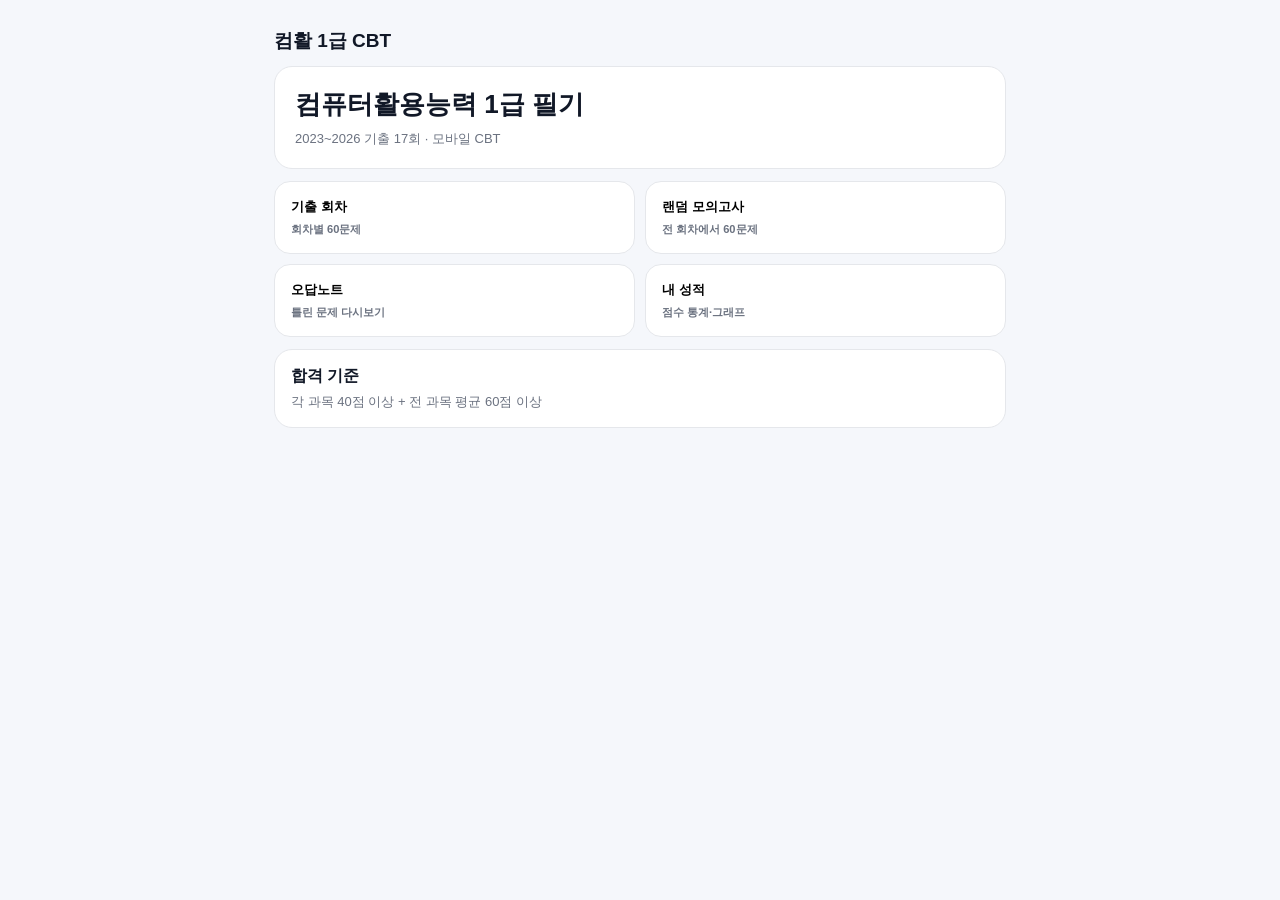
==== public/cbt.html @ 69411c93 "Add CBT mobile web to public site" ====
<!doctype html><html lang="ko"><head><meta charset="utf-8"><meta name="viewport" content="width=device-width,initial-scale=1,viewport-fit=cover"><meta name="theme-color" content="#111827"><title>컴활 1급 CBT</title><style>
:root{--bg:#f5f7fb;--card:#fff;--text:#111827;--muted:#6b7280;--line:#e5e7eb;--accent:#2563eb;--ok:#16a34a;--bad:#dc2626;--soft:#eff6ff}*{box-sizing:border-box}body{margin:0;background:var(--bg);color:var(--text);font-family:-apple-system,BlinkMacSystemFont,"Pretendard","Noto Sans KR",sans-serif}.wrap{max-width:760px;margin:auto;padding:16px 14px 90px}.top{position:sticky;top:0;z-index:10;background:rgba(245,247,251,.93);backdrop-filter:blur(12px);padding:12px 0;display:flex;align-items:center;gap:8px}.brand{font-weight:900;font-size:19px}.spacer{flex:1}.btn{border:1px solid var(--line);background:#fff;border-radius:12px;padding:10px 13px;font-weight:800}.btn.primary{background:#111827;color:#fff;border-color:#111827}.btn.blue{background:var(--accent);color:#fff;border-color:var(--accent)}.card{background:#fff;border:1px solid var(--line);border-radius:18px;padding:16px;margin-bottom:12px}.hero{padding:20px}.hero h1{margin:0 0 8px;font-size:26px}.muted{color:var(--muted);font-size:13px}.grid{display:grid;grid-template-columns:1fr 1fr;gap:10px}.menu{padding:16px;border-radius:16px;border:1px solid var(--line);background:#fff;text-align:left;font-weight:900}.menu small{display:block;margin-top:6px;color:var(--muted);font-weight:600}.exam{display:flex;justify-content:space-between;align-items:center}.tag{font-size:12px;padding:5px 8px;background:var(--soft);color:#1d4ed8;border-radius:999px}.qhead{display:flex;align-items:center;gap:8px;margin-bottom:12px}.qnum{font-weight:900}.subject{font-size:12px;color:var(--muted)}.prompt{font-size:17px;line-height:1.58;font-weight:750;white-space:pre-wrap}.choices{margin-top:14px;display:grid;gap:9px}.choice{width:100%;text-align:left;border:1px solid var(--line);background:#fff;border-radius:14px;padding:13px 14px;line-height:1.45;font-size:15px}.choice.sel{border-color:#2563eb;background:#eff6ff}.choice.correct{border-color:#16a34a;background:#f0fdf4}.choice.wrong{border-color:#dc2626;background:#fef2f2}.nav{display:flex;gap:8px;margin-top:14px}.nav .btn{flex:1}.progress{height:7px;background:#e5e7eb;border-radius:99px;overflow:hidden;margin:8px 0 14px}.progress>div{height:100%;background:#2563eb}.score{font-size:46px;font-weight:950}.pass{color:var(--ok)}.fail{color:var(--bad)}.scores{display:grid;grid-template-columns:repeat(3,1fr);gap:8px;margin-top:12px}.scorecard{background:#f8fafc;border-radius:13px;padding:11px}.scorecard b{display:block;font-size:20px}.wrongbox{border-top:1px solid var(--line);padding-top:13px;margin-top:13px}.explain{background:#f8fafc;border-radius:13px;padding:12px;margin-top:9px;font-size:14px;line-height:1.55}.optline{padding:7px 0;border-top:1px dashed #e5e7eb}.statgrid{display:grid;grid-template-columns:1fr 1fr;gap:10px}.stat{background:#fff;border:1px solid var(--line);border-radius:15px;padding:14px}.stat b{font-size:24px;display:block}.chart{height:190px;display:flex;align-items:flex-end;gap:8px;padding:12px 4px 24px;border-bottom:1px solid var(--line);overflow-x:auto}.barwrap{min-width:38px;text-align:center;height:100%;display:flex;flex-direction:column;justify-content:flex-end}.bar{background:#2563eb;border-radius:8px 8px 3px 3px;min-height:2px}.barlabel{font-size:10px;color:var(--muted);margin-top:4px}.hidden{display:none!important}.pillrow{display:flex;gap:6px;overflow:auto;padding-bottom:4px}.pill{white-space:nowrap;border:1px solid var(--line);background:#fff;border-radius:999px;padding:7px 10px;font-size:12px}.pill.on{background:#111827;color:#fff}@media(max-width:480px){.grid{grid-template-columns:1fr 1fr}.scores{grid-template-columns:1fr}.prompt{font-size:16px}.wrap{padding-left:12px;padding-right:12px}}
</style></head><body><div class="wrap"><div class="top"><div class="brand">컴활 1급 CBT</div><div class="spacer"></div><button id="homeBtn" class="btn hidden">홈</button></div><main id="app"></main></div><script>const DATA=[{"id":"2023-상시-01","t":"2023 상시 01","q":[{"n":1,"s":1,"a":1,"p":"핸드폰노트북과 같은 휴대기기를 서로 연결하여 정보를 교환할 1. , 수 있도록 하는 근거리 무선 통신 기술은? 블루투스","c":["와이파이","와이브로","테더링",""]},{"n":2,"s":1,"a":3,"p":"다음 중 데이터 전송에 사용되는 장비에 대한 설명으로 옳지 않은 2. 것은? 아날로그 데이터의 감쇠현상을 복원하기 위해서 증폭기를 사","c":["용한다. 모뎀은 디지털 신호와 아날로그 신호를 상호 변환하는 기능을","가진다. 데이터 전송의 정확성을 보장받기 위하여 라우터를 사용한다.","디지털 데이터의 감쇠현상을 방지하기 위해서 리피터를 사용","한다."]},{"n":3,"s":1,"a":3,"p":"다음 중 바이러스 감염 증상에 대한 설명으로 옳지 않은 것은 3. ? 특정 날짜가 되면 화면에 이상한 메시지가 표시된다.","c":["디스크를 인식하지 못하거나디스크 볼륨명이 변경될 수도 ,","있다. 파일의 크기가 작아지고프로그램의 실행 속도가 빨라진다 , .","시스템 파일이 손상되어 부팅 이 정상적으로 수행되 (Booting)","지 않는다."]},{"n":4,"s":1,"a":4,"p":"다음 중 파일 탐색기의 검색 도구에 대한 설명으로 옳지 않은 4. [ ] 것은? 수정한 날짜를 이용하여 지난 주에 수정한 파일들을 검색할","c":["수 있다. 파일의 크기를 선택하여 검색할 수 있다.","파일의 종류를 선택하여 검색할 수 있다.","파일 특성이 읽기 전용인 파일들을 검색할 수 있다 ‘ ’ .",""]},{"n":5,"s":1,"a":3,"p":"다음 중 외부로부터의 데이터 침입 행위에 관한 유형 중 위조 5. 에 대한 설명으로 옳은 것은 (Fabrication) ? 데이터의 정상적인 전달을 가로막아서 흐름을 방해하는 행위","c":["데이터가 수신지까지 가는 도중에 몰래 보거나 도청하여 정보","를 유출하는 행위 데이터가 다른 송신자로부터 전송된 것처럼 꾸미는 행위","전송된 원래의 데이터를 다른 내용으로 바꾸는 행위",""]},{"n":6,"s":1,"a":1,"p":"- 다음 중 의 바이오스 에 대한 설명으로 옳지 않은 것은 6. PC (BIOS) ? 최근에는 보조기억장치인 에 저장이 가능하여 칩 교환 SSD","c":["","","",""]},{"n":7,"s":1,"a":3,"p":"다음 중 의 장치 관리자에서 할 수 있는 작업으로 7. Windows 10 [ ] 옳은 것은? 사용하지 않는 응용 프로그램을 제거할 수 있다.","c":["시동 디스크를 만들 수 있다.","설치된 하드웨어의 드라이버를 업데이트 할 수 있다.","가상 메모리에 대한 정보를 확인하고설정 값을 변경할 수 ,","있다."]},{"n":8,"s":1,"a":4,"p":"다음 중 비트 및 비트 버전의 에 관한 설명으로 8. 32 64 Windows OS 옳지 않은 것은? 비트 버전의 에서는 대용량 을 비트 시스 64 Windows RAM 32","c":["템보다 효과적으로 처리한다. 비트 버전의 를 설치하려면 비트 버전의 64 Windows 64","를 실행할 수 있는 가 필요하다 Windows CPU . 비트 버전의 에서 하드웨어 장치가 정상적으로 64 Windows","동작하려면 비트용 장치 드라이버가 필요하다 64 . 앱이 비트 버전의 용으로 설계된 경우 호환성 유 64 Windows","지를 위해 비트 버전의 에서도 작동되도록 설계 32 Windows 되어 있다."]},{"n":9,"s":1,"a":2,"p":"다음 중 프린터의 인쇄 대기열에서 수행할 수 있는 작업으로 옳지 9. 않은 것은? 여러 개의 출력 파일들의 출력 대기 상태를 확인할 수 있다.","c":["프린터에서 인쇄 중인 문서를 중지시키면 다른 프린터에서","이어서 출력할 수 있다. 인쇄 대기열에 있는 문서의 인쇄 순서를 변경할 수 있다.","인쇄 대기 중인 문서를 삭제하거나 출력 대기 순서를 임의로","조정할 수 있다."]},{"n":10,"s":1,"a":3,"p":"다음 중 의 그림판에 대한 내용으로 옳지 않은 것은 10. Windows 10 [ ] ? 그림판에서 와 등의 파일을 작업할 수 PNG JPG, GIF, BMP","c":["있다. 그림을 회전하거나 대칭 이동 등의 작업을 할 수 있다.","레이어를 이용하면 여러 사진을 추가하여 합성할 수 있다 [ ] .","그림에 텍스트를 입력할 수 있고글꼴 서식을 변경할 수 있다 , .",""]},{"n":11,"s":1,"a":2,"p":"- 다음 중 유비쿼터스 센서 네트워크 의 활용 분야에 속하는 11. (USN) 것은? 테더링","c":["텔레매틱스","블루투스","고퍼",""]},{"n":12,"s":1,"a":3,"p":"다음 중 컴퓨터의 분류에 대한 설명으로 옳지 않은 것은 12. ? 컴퓨터는 처리 능력에 따른 분류데이터 취급에 따른 분류 , ,","c":["사용 용도에 따른 분류로 나눌 수 있다. 하이브리드 컴퓨터는 디지털 컴퓨터와 아날로그 컴퓨터의 장","점을 혼합하여 만든 컴퓨터이다. 컴퓨터를 데이터 취급 형태에 따라 미니 컴퓨터마이크로 컴 ,","퓨터슈퍼 컴퓨터 등으로 구분할 수 있다 , . 컴퓨터를 어떠한 목적으로 사용하느냐에 따라 범용 컴퓨터와","전용 컴퓨터로 분류할 수 있다."]},{"n":13,"s":1,"a":4,"p":"다음 중 컴퓨터 운영체제 대한 설명으로 옳지 않은 것은 13. (OS) ? 컴퓨터 하드웨어와 응용 프로그램을 사용하고자 하는 사용자","c":["사이에 위치하여 인터페이스 역할을 해주는 소프트웨어이다. 운영체제는 컴퓨터가 동작하는 동안 주기억장치에 위치하며,","프로세스기억장치입출력장치파일 등의 자원을 관리한다 , , · , . 운영체제의 목적에는 처리 능력의 향상응답 시간의 단축 , ,","사용 가능도의 향상신뢰도 향상 등이 있다 , . 운영체제의 종류에는 어셈블러컴파일러인터프리터 등이 , ,","있다."]},{"n":14,"s":1,"a":2,"p":"다음 중 컴퓨터에서 사용하는 코드에 관한 설명으로 옳지 14. ASCII 않은 것은? 데이터 처리 및 통신 시스템 상호 간의 정보 교환을 위해 사용","c":["된다. 각 나라별 언어를 표현할 수 있다.","각 문자를 비트로 표현하며총 개의 문자 표현이 가능하 7 , 128","다. 확장 코드는 비트를 사용한다 ASCII 8 .",""]},{"n":15,"s":1,"a":4,"p":"다음 중 컴퓨터에서 사용하는 기억장치에 관한 설명으로 옳지 15. 않은 것은? 플래시 메모리는 비휘발성 기억장치로 주로 디지털 (Flash)","c":["카메라나 개인용 정보 단말기 드라이브 등 휴대형 기기 , USB 에서 대용량 정보를 저장하는 용도로 사용된다. 하드디스크 인터페이스 방식은 방식 등이 EIDE, SATA, SCSI","있다. 캐시 메모리는 와 주기억장치 사이에 위치하여 (Cache) CPU","두 장치간의 속도 차이를 줄여 컴퓨터의 처리 속도를 빠르게 하기 위한 메모리이다. 연관 메모리는 보조기억장치를 마치 주기억장 (Associative)","치와 같이 사용하여 실제 주기억장치 용량보다 기억용량을 확대하여 사용하는 방법이다."]},{"n":16,"s":1,"a":3,"p":"다음 중 프로그램 카운터 에 대한 설명으로 옳은 것은 16. (PC) ? 명령 레지스터에 있는 명령어를 해독한다.","c":["연산 결과를 일시적으로 저장한다.","다음에 실행할 명령어의 주소를 저장한다.","현재 실행 중인 명령을 기억한다.",""]},{"n":17,"s":1,"a":1,"p":"다음 중 마이크로프로세서 에 관한 설명으로 옳지 17. (Microprocessor) 않은 것은? 제어장치연산장치주기억장치가 하나의 반도체 칩에 내장된 , ,","c":["장치이다. 클럭 주파수와 내부 버스의 폭 으로 성능을 평가 (Bandwidth)","한다. 개인용 컴퓨터의 중앙처리장치로 사용된다.","작은 규모의 임베디드 시스템이나 휴대용 기기에도 사용된다.",""]},{"n":18,"s":1,"a":2,"p":"- 다음 중 컴퓨터 게임이나 컴퓨터 기반 훈련과 같이 사용자와의 18. 상호작용을 통해 진행 상황을 제어하는 멀티미디어의 특징을 나타","c":["","","",""]},{"n":19,"s":1,"a":4,"p":"다음 중 멀티미디어와 관련하여 파일 형식에 관한 설명으로 19. JPEG 옳지 않은 것은? 사진과 같은 정지 영상을 표현하기 위한 국제 표준 압축 방식","c":["이다. 비트 컬러를 사용하여 트루 컬러로 이미지를 표현한다 24 .","사용자가 압축률을 지정해서 이미지를 압축하는 압축 기법을","사용할 수 있다. 이미지를 확대해도 테두리가 거칠어지지 않고 매끄럽게 표현","된다."]},{"n":20,"s":1,"a":3,"p":"다음 중 인터넷에서 사용하는 에 대한 설명으로 옳지 않은 20. TCP/IP 것은? 서로 다른 기종의 컴퓨터들 간 데이터를 송수신하기 위한 /","c":["표준 프로토콜이다. 일부 망에 장애가 있어도 다른 망으로 통신이 가능한 신뢰성을","제공한다. 는 패킷 주소를 해석하고 최적의 경로를 결정하여 전송하 TCP","는 역할을 한다. 는 계층 중 네트워크 계층에 해당하는 프로토콜이다 IP OSI 7 .","제과목 2 스프레드시트일반"]},{"n":21,"s":2,"a":1,"p":"21. 다음 중 조건부 서식에 대한 설명으로 옳지 않은 것은? 수식을 이용하여 조건을 지정할 경우다른 통합 문서에 대한 ,","c":["외부 참조를 사용할 수 있다.","조건부 서식의 조건은 결과가 또는 가 TRUE(1) FALSE(0) 나오도록 작성한다.","특정한 조건을 만족하는 경우에만 서식이 적용되도록 하는 기능이다.","동일한 셀 범위에 둘 이상의 조건부 서식 규칙이 로 평가 True 되어 충돌하는 경우 조건부 서식 규칙 관리자대화상자의 [ ] 규칙 목록에서 가장 위에 있는즉 우선순위가 높은 규칙 하나 , 만 적용된다."]},{"n":22,"s":2,"a":1,"p":"다음 중 차트에 관한 설명으로 옳지 않은 것은 22. ?","c":["거품형 차트에서 데이터 레이블로 거품 크기를 지정하면 첫 ‘ ’ 번째 값이 거품 크기로 표시된다.","차트를 작성하려면 반드시 원본 데이터가 있어야 하며작성된 , 차트는 원본 데이터가 변경되면 차트의 내용이 함께 변경된 다. 기본 차트는 을 누르면 별도의 차트 시트에 삽입되고 [F11] ,","을 누르면 데이터가 있는 현재 워크시트에 삽입 [Alt] + [F1] 된다.","자주 사용하는 형태의 차트를 차트 서식 파일 폴더에 서식 파일 로 저장하여 이용하면 편리하다 (crtx) ."]},{"n":23,"s":2,"a":3,"p":"- 23. 다음 중 통합에 관한 설명으로 옳지 않은 것은? 여러 시트에 있는 데이터나 다른 통합 문서에 입력되어 있는","c":["데이터를 통합할 수 있다. 데이터 통합은 위치를 기준으로 통합할 수도 있고영역의 ,","이름을 정의하여 통합할 수도 있다. 통합 영역의 데이터 변경 시 원본 영역의 데이터도 자동으로","변경되도록 하려면 원본 데이터에 연결을 선택한다 ‘ ’ .",""]},{"n":24,"s":2,"a":1,"p":"다음 중 엑셀의 오차 막대에 대한 설명으로 옳지 않은 것은 24. ? 세로 막대형 차트꺾은선형 차트분산형 차트거품형 차트 , , , ,","c":["차원 세로 막대형 차트 차원 꺾은선형 차트에 오차 막대를 3 , 3 표시할 수 있다.","차트에 고정값백분율표준 편차표준 오차사용자 지정 , , , , 중 하나를 선택하여 오차량을 표시할 수 있다.","데이터 계열의 각 데이터 표식에 대한 오류 가능성이나 불확실 성의 정도를 표시한다.","분산형과 거품형 차트에는 세로 오차 막대가로 오차 막대를 , 적용할 수 있다."]},{"n":25,"s":2,"a":3,"p":"연이율 로 년 만기저축을 매월 초 원씩 저축복리 25. 5% 3 50,000 , 이자율로 계산하여 만기에 찾을 수 있는 금액을 구하기 위한 수식으 로 적당한 것은? =FV(5%, 3, -50000, , 1)","c":["=FV(5%, 3, -50000)","=FV(5%/12, 3*12, -50000, , 1)","=FV(5%/12, 3*12, -50000)",""]},{"n":26,"s":2,"a":2,"p":"26. 다음 워크시트에서 셀에서 을 누른 채 채우기 핸들을 [A1] [Ctrl] 이용하여 드래그 했을 때 셀에 표시되는 값은 [C1] ? 29.5","c":["31.5","29.7","49.5",""]},{"n":27,"s":2,"a":3,"p":"- 아래 시트에서 각 부서마다 직위별로 종합점수의 합계를 구하려고 27. 한다다음 중 셀에 입력된 수식으로 옳은 것은 . [B17] ? {=SUMIFS($E$2:$E$13, $A$2:$A$13, $A$17, $B$2:","c":["$B$13 , $B$16)} {=SUM(($A$2:$A$13=A17) * ($B$2:$B$13=B16) * $E$2:","$E$13)} {=SUM(($A$2:$A$13=$A17) * ($B$2:$B$13=B$16) *","$E$2:$E$13)} {=SUM(($A$2:$A$13=A$17) * ($B$2:$B$13=$B16) *","$E$2:$E$13)}"]},{"n":28,"s":2,"a":2,"p":"아래 워크시트와 같이 시상내역 표를 이용하여 시상내역 28. [A13:D16] 을 계산하였다다음 중 셀에 입력된 배열 수식으로 [D2:D10] . [D2] 옳은 것은? {=INDEX($B$15:$D$16, MATCH(B2, $A$15:$A$16, 0),","c":["MATCH(C2, $B$13:$D$13, -1))} {=INDEX($B$15:$D$16, MATCH(B2, $A$15:$A$16, 0),","MATCH(C2, $B$13:$D$13, 1))} {=INDEX($B$15:$D$16, MATCH(B2, $A$15:$A$16, 0),","MATCH(C2, $B$14:$D$14, -1))} {=INDEX($B$15:$D$16, MATCH(B2, $A$15:$A$16, 0),","MATCH(C2, $B$14:$D$14, 1))}"]},{"n":29,"s":2,"a":1,"p":"29. 다음 중 아래의 워크시트에서 수식의 결과로 부사장을 출력하지 ‘ ’ 않는 것은? =CHOOSE(CELL(“row”, B3), C2, C3, C4, C5, C6)","c":["=CHOOSE(TYPE(B4), C2, C3, C4, C5, C6)","=OFFSET(A1:A6, 2, 2, 1, 1)","=INDEX(A2:D6, MATCH(A3, A2:A6, 0), 3)",""]},{"n":30,"s":2,"a":3,"p":"다음 중 부분합에 대한 설명 중 옳지 않은 것은 30. ?","c":["부분합을 실행하면 각 부분합에 대한 정보 행을 표시하고 숨길 수 있도록 목록에 윤곽이 자동으로 설정된다.","부분합에서는 합계평균개수 등의 함수 이외에도 다양한 , , 함수를 선택할 수 있다.","그룹화할 항목으로 선택된 필드는 자동으로 오름차순 정렬하 여 부분합이 계산된다.","부분합에서 그룹 사이에 페이지를 나눌 수 있다."]},{"n":31,"s":2,"a":3,"p":"- 31. 엑셀에서 데이터를 정렬하려는데 다음과 같은 정렬 경고 대화상자 가 표시되었다다음 중 옳지 않은 것은 . ?","c":["","","",""]},{"n":32,"s":2,"a":1,"p":"다음 중 머리글바닥글기능에 대한 설명으로 옳지 않은 것은 32. [ / ] ?","c":["보기탭 통합 문서 보기그룹의 페이지 나누기 미리 보기 [ ] [ ] ‘ ’ 를 클릭하면 머리글 및 바닥글을 쉽게 삽입할 수 있다. 머리글이나 바닥글의 텍스트에 앰퍼샌드 문자 한 개를 (&)","포함시키려면 앰퍼샌드 문자를 두 번 입력한다 (&) . 여러 워크시트에 동일한 머리글바닥글을 한 번에 추가하 [ / ]","려면 여러 워크시트를 선택하여 그룹화 한 후 설정한다. 차트 시트인 경우 페이지 설정 대화상자의 머리글바닥 [ ] [ /","글 탭에서 머리글바닥글을 추가할 수 있다 ] / ."]},{"n":33,"s":2,"a":2,"p":"다음 중 엑셀의 화면 제어에 관한 설명으로 옳지 않은 것은 33. ? 숨겨진 통합 문서를 표시하려면 보기탭 창그룹의 숨기 [ ] [ ] ‘","c":["기 취소를 실행한다 ’ . 틀 고정에 의해 분할된 왼쪽 또는 위쪽 부분은 인쇄 시 반복할","행과 반복할 열로 자동 설정된다. 옵션의 고급탭에서 로 화면 확대축 [Excel ] [ ] ‘IntelliMouse /","소옵션을 설정하면 을 누르지 않은 상태에서 마우스 ’ [Ctrl] 휠의 스크롤만으로 화면의 축소 및 확대가 가능하다. 확대축소 배율은 선택된 시트에만 적용된다 / .",""]},{"n":34,"s":2,"a":4,"p":"자료가 입력된 을 인쇄하니 장이 출력되어 의 34. [Sheet1] 5 [Sheet1] 모든 자료를 장에 인쇄하려고 한다그 방법으로 올바른 것은 1 . ? 페이지 레이아웃 페이지 설정에서 한 페이지에 여러 [ ] [ ] ‘","c":["→ 페이지 인쇄를 선택한 후 인쇄한다 ’ . 페이지 레이아웃 시트 옵션에서 자동 맞춤을 선택하 [ ] [ ] ‘ ’","→ 여 용지와 높이를 모두 로 지정한 후 인쇄한다 1 . 페이지 레이아웃 페이지 설정에서 자동 맞춤을 선택 [ ] [ ] ‘ ’","→ 하여 용지 너비와 높이를 모두 로 지정한 후 인쇄한다 1 . 페이지 레이아웃 크기 조정에서 너비와 높이를 모두 [ ] [ ]","→ 페이지로 지정한 후 인쇄한다 ‘1 ’ ."]},{"n":35,"s":2,"a":3,"p":"- 35. 다음 중 아래의 워크시트에서 셀이 선택되어 있는 경우 [B3] 각 키의 사용 결과로 옳지 않은 것은? 을 눌러서 셀로 이동한다 [Ctrl]+[Home] [A1] .","c":["를 눌러서 데이터가 포함된 마지막 행열에 [Ctrl]+[End] /","해당하는 셀로 이동한다 [E6] .","",""]},{"n":36,"s":2,"a":3,"p":"36. 아래 그림과 같이 설정한 상태에서 매크로 기록대화상자의 [ ] 확인단추를 누른다 범위를 선택한 후 글꼴 스타일을 [ ] . [A2:A6] 굵게를 지정하고 기록 중지를 눌러 서식매크로의 작성을 ‘ ’ [ ] ‘ ’ 완료하였다다음 중 매크로 작성 후 셀을 선택하고 서식 . [C1] ‘ ’ 매크로를 실행한 결과로 옳은 것은? 영역의 글꼴 스타일이 굵게 지정된다 [A2:A6] .","c":["셀만 글꼴 스타일이 굵게 지정된다 [A1] .","영역의 글꼴 스타일이 굵게 지정된다 [C2:C6] .","셀만 글꼴 스타일이 굵게 지정된다 [C1] .",""]},{"n":37,"s":2,"a":4,"p":"37. 다음 매크로에 대한 설명으로 옳지 않은 것은? Sub Macro1( ) Range(“C2:D6”).Select With Selection.Font 굴림 .Name = “ ” .Size = 11 .Underline = xlUnderlineStyleNone .Shadow = False .ColorIndex = 3 End With With Selection .HorizontalAlignment = xlCenter .VerticalAlignment = xlBottom .WrapText = False End With End Sub 글꼴을 굴림으로 지정한다 ‘ ’ .","c":["폰트 크기를 로 지정한다 11 .","밑줄을 해제한다.","텍스트의 가로 정렬과 세로 정렬을 모두 가운데 맞춤으로 지","정한다."]},{"n":38,"s":2,"a":2,"p":"- 38. 다음 중 아래 워크시트에서 영역을 선택하여 작업한 [C2:C4] 결과가 다른 것은? 를 누른 경우 [Delete]","c":["를 누른 경우 [Backspace]","마우스 오른쪽 버튼의 바로 가기 메뉴에서 내용 지우기를 [ ]","",""]},{"n":39,"s":2,"a":1,"p":"39. 다음 중 입력한 데이터에 지정된 표시형식에 따른 결과가 옳은 것은? 입력자료 : -14500","c":["표시형식 : #,##0;#,##0 결 과 : 14,500 입력자료 : 2021-04-05","표시형식 : mm-dd 결 과 : Apr-04 입력자료 : 24678","표시형식 : #.## 결 과 : 24678 입력자료 : 0.457","표시형식 : 0% 결 과 : 45.7%"]},{"n":40,"s":2,"a":2,"p":"40. 아래의 워크시트에서 영어가 중간값을 초과하면서 성명의 두 ‘ ’ ‘ ’ 번째 문자가 영인 데이터를 필터링하고자 한다다음 중 고급 “ ” . 필터 실행을 위한 조건의 입력 값으로 옳은 것은?","c":["","","","제과목 3 데이터베이스일반"]},{"n":41,"s":3,"a":4,"p":"다음 매크로 함수에 대한 설명으로 옳지 않은 것은 41. ? 조건에 맞는 첫 번째 레코드를 검색한다 FindRecord : .","c":["특정 컨트롤로 포커스를 이동시킨다 GoToControl : .","메시지 상자를 통해 경고나 알림 등의 정보를 MessageBox :","표시한다. 를 종료한다 CloseWindow : Access .",""]},{"n":42,"s":3,"a":2,"p":"- 다음 중 주문 42. (주문번호고객번호제품번호주문수량테이블을 , , , ) 대상으로 고객번호별 주문횟수가 개 이상인 제품에 대해 고객번 2 호주문횟수주문수량의 합계를 표시하는 문으로 옳은 것은 , , SQL ? 고객번호 주문번호 주문수량 Select , Count( ), Sum( )","c":["주문 From","","",""]},{"n":43,"s":3,"a":4,"p":"도서도서코드도서명출판사코드대여비용테이블에 대한 43. ( , , , ) 필드 설정 방법으로 옳지 않은 것은 단 도서명은 반드시 입력해 ? ( ‘ ’ 야 하지만 도서코드는 입력하지 않아도 되며 출판사코드는 ‘ ’ , ‘ ’ 출판사 테이블의 출판사필드를 참조하는 외래키이다 < > ‘ ’ .) 도서명필드의 필수 속성을 예로 설정하였다 ‘ ’ ‘ ’ .","c":["대여비용필드의 데이터 형식을 통화로 설정하였다 ‘ ’ ‘ ’ .","출판사코드필드는 출판사 테이블의 출판사필드와 데 ‘ ’ < > ‘ ’","이터 형식을 동일하게 설정하였다. 도서코드필드의 데이터 형식을 짧은 텍스트로 설정하고 ‘ ’ ‘ ’","기본키로 지정하였다."]},{"n":44,"s":3,"a":1,"p":"다음 중 보고서를 만드는 방법으로 제공되는 마법사 유형이 아닌 44. 것은? 하위 보고서 마법사","c":["업무 문서 양식 마법사","우편 엽서 마법사","보고서 마법사",""]},{"n":45,"s":3,"a":4,"p":"다음 중 하위 보고서에 대한 설명으로 옳지 않은 것은 45. ? 관계 설정에 문제가 있을 경우하위 보고서가 제대로 표시되 ,","c":["지 않을 수 있다. 디자인 보기 상태에서 하위 보고서의 크기 조절 및 이동이","가능하다. 테이블쿼리폼 또는 다른 보고서를 이용하여 하위 보고서를 , ,","작성할 수 있다. 하위 보고서에는 그룹화 및 정렬 기능을 설정할 수 없다.",""]},{"n":46,"s":3,"a":3,"p":"다음 중 분할 표시 폼에 대한 설명으로 옳지 않은 것은 46. ? 분할 표시 폼은 데이터시트 보기와 폼 보기를 동시에 표시하","c":["기 기능이며이 두 보기는 같은 데이터 원본에 연결되어 있어 , 항상 상호 동기화된다. 분할 표시 폼은 폼 보기나 데이터시트 보기 상태 모두 데이터","의 변경이 가능하다. 일대다 관계가 설정된 두 테이블의 데이터를 한 화면에 표시","할 수 있다. 분할 표시 폼은 만들기탭의 폼그룹에서 기타 폼 [ ] [ ] [ ]","→ 폼 분할을 클릭하여 만들 수 있다 [ ] ."]},{"n":47,"s":3,"a":3,"p":"- 다음 중 엑셀의 데이터와 연결된 테이블에 대한 설명으로 옳지 47. 않은 것은? 연결된 테이블을 이용하여 폼이나 보고서를 생성할 수 있다.","c":["연결 테이블은 읽기 전용이므로 테이블에 값을 추가할 수 없","다. 연결된 테이블을 삭제하면 원본 데이터도 삭제된다.","외부 데이터 가져오기 및 연결 을 클릭하여 [ ] [ ] [Excel]","→ → 연결 테이블 만들기 과정을 수행한다."]},{"n":48,"s":3,"a":2,"p":"보고서에 대한 설명으로 옳지 않은 것은 48. ? 보고서는 데이터를 출력하기 위한 개체이다.","c":["보고서 보기형식을 이용하면 페이지 별로 인쇄되는 형태를 ‘ ’","확인할 수 있다. 보고서를 형식으로 내보낼 수 있다 PDF, XPS .","레코드 원본에 문장을 입력하면 질의 결과를 대상으로 SQL","하는 보고서를 작성할 수 있다."]},{"n":49,"s":3,"a":2,"p":"다음과 같은 교수테이블과 과목테이블을 대상으로 과목명 49. < > < > ‘ ’ 이 영작문인 과목의 교수명을 출력하는 문으로 옳은 것은 ‘ ’ ‘ ’ SQL ? 교수 < > 교수번호 교수명 111 홍선길 222 엄종일 333 배미경 과목 < > 과목번호 과목명 교수번호 AAA 영작문 111 BBB 영작문 222 CCC 영문학 333 교수명 교수과목 Select From ,","c":["교수번호 교수번호 과목 과 Where = (Select From Where 목명 영작문 = “ ”); 교수명 교수 Select From","교수번호 교수번호 과목 과 Where In (Select From Where 목명 영작문 = “ ”); 교수명 과목교수 Select From ,","교수번호 교수번호 과목 과 Where = (Select From Where 목명 영작문 = “ ”); 교수명 과목 Select From","교수번호 교수번호 교수 과 Where In (Select From Where 목명 영작문 = “ ”);"]},{"n":50,"s":3,"a":2,"p":"다음 중 참조 무결성에 대한 설명으로 옳지 않은 것은 50. ? 참조 무결성은 참조하고 참조되는 테이블 간의 참조 관계에","c":["아무런 문제가 없는 상태를 의미한다. 다른 테이블을 참조하는 테이블 즉외래 키 값이 있는 테이블 ,","의 레코드 삭제 시에는 참조 무결성이 위배될 수 있다. 다른 테이블을 참조하는 테이블의 레코드 추가 시 외래 키","값이 널 인 경우에는 참조 무결성이 유지된다 (Null) . 다른 테이블에 의해 참조되는 테이블에서 레코드를 추가하는","경우에는 참조 무결성이 유지된다."]},{"n":51,"s":3,"a":3,"p":"도메인에 대한 설명으로 옳지 않은 것은 51. ? 도메인의 개수는 레코드의 개수보다 적을 수 있다.","c":["도메인은 하나의 애트리뷰트가 취할 수 있는 같은 타입의 원","자값들의 집합이다. 데이터베이스를 구성하는 가장 작은 논리적 단위로 파일 구조","에서 필드와 같은 의미이다. 한 테이블의 기본키가 가질 수 있는 도메인의 수는 레코드의","개수와 같다."]},{"n":52,"s":3,"a":1,"p":"- 상품 폼에 있는 재고필드를 참조하고자 한다참조 형식이 52. < > ‘ ’ . 바르게 설정된 것은? 상품 재고 [Forms]![ ]![ ]","c":["상품 재고 [Forms]@[ ]@[ ]","상품 재고 [Forms]![ ]@[ ]","상품 재고 [Forms]@[ ]![ ]",""]},{"n":53,"s":3,"a":4,"p":"폼의 각 컨트롤에 포커스가 위치할 때 입력 모드를 한글로 지정하 53. ‘ ’ 고자 한다다음 중 이를 위해 설정해야 할 컨트롤 속성은 . ? 엔터키 기능(Enter Key Behavior)","c":["상태 표시줄(Status Bar Text)","탭 인덱스(Tab Index)","입력 시스템 모드(IME Mode)",""]},{"n":54,"s":3,"a":3,"p":"다음 중 크로스탭 쿼리에 관한 설명으로 옳지 않은 것은 54. ? 레코드의 요약 결과를 열과 행 방향으로 그룹화하여 표시할","c":["때 사용한다. 쿼리 데이터시트에서 데이터를 직접 편집할 수 없다.","개 이상의 열 머리글 옵션과 행 머리글 옵션값 옵션 등을 2 ,","지정해야 한다. 행과 열이 교차하는 곳의 숫자 필드는 합계평균분산표준 , , ,","편차 등을 계산할 수 있다."]},{"n":55,"s":3,"a":4,"p":"다음 중 데이터베이스의 장점이 아닌 것은 55. ? 데이터의 일관성을 유지할 수 있다.","c":["데이터의 중복을 최소화할 수 있다.","데이터의 무결성을 유지할 수 있다.","데이터 유실 시 파일 회복이 쉽다.",""]},{"n":56,"s":3,"a":4,"p":"다음 중 데이터 모델의 구성 요소가 아닌 것은 56. ? 논리적으로 표현된 데이터 구조","c":["실제 데이터의 논리적인 제약 조건","실제 데이터를 처리하는 연산","실제 데이터의 물리적인 저장 구조",""]},{"n":57,"s":3,"a":4,"p":"- 다음 보고서에 대한 설명으로 옳지 않은 것은 57. ? 음영으로 표시된 거래처별보고서는 페이지 머리글에 작성 “ ”","c":["되었다. 거래처별로 그룹이 설정되었고 날짜를 기준으로 내림차순 정","렬이 설정되었다. 순번은 컨트롤 원본에 이 입력되고 누적 합계속성이 ‘ ’ “=1” ‘ ’","그룹으로 설정되었다 “ ” . 보고서 바닥글에 표시된 페이지 번호는 전체 페이지 번호와","현재 페이지 번호가 레이블을 이용하여 작성되었다."]},{"n":58,"s":3,"a":3,"p":"58. 다음 화면에서 설정되어 있는 폼의 속성 값으로 옳지 않은 것은? 캡션 주문현황 :","c":["탐색 단추 예 :","보기 형식 단일 폼 :","레코드 선택기 예 :",""]},{"n":59,"s":3,"a":4,"p":"다음 중 입력 마스크 설정에 사용하는 사용자 정의 입력 마스크 59. 기호에 대한 설명으로 옳은 것은? 소문자로 변환 9 :","c":["숫자나 공백을 입력받도록 설정 > :","영문 대문자로 변환하여 입력받도록 설정 < :","영문자와 한글만 입력받도록 설정 L :",""]},{"n":60,"s":3,"a":2,"p":"- 다음은 폼 디자인 보기에서의 작업에 대한 설명이다각 번호에 60. ‘ ’ . 대한 마우스 작업 설명 중 옳지 않은 것은? ❶ ❷ ❸ ❹ 을 오른쪽 버튼으로 클릭하여 레이아웃 보기로 보기 형식 ‘ ’","c":["❶ 을 변경할 수 있다. 를 더블클릭하면 탭 순서대화상자가 표시된다 ‘ ’ .","❷ 을 클릭하면 본문의 모든 컨트롤이 선택된다.","❸ 를 더블클릭하면 폼 속성 시트창이 표시된다 ‘ ’ .","❹"]}]},{"id":"2023-상시-02","t":"2023 상시 02","q":[{"n":1,"s":1,"a":1,"p":"웹 기반 애플리케이션을 활용하여 인터넷 개인 서버에서 대용량 1. 데이터베이스를 연산처리하고 저장한 데이터를 나 스마트폰 ( ) PC , 등 다양한 단말기에서 불러오거나 가공할 수 있도록 하는 Pad 환경을 의미하는 것은? 클라우드 컴퓨팅(Cloud Computing)","c":["그리드 컴퓨팅(Grid Computing)","사물 인터넷(Internet of Things)","빅 데이터(Big Data)",""]},{"n":2,"s":1,"a":2,"p":"데이터 통신망 중 부가가치 통신망 에 관한 설명으로 옳은 2. (VAN) 것은? 자원 공유를 목적으로 전송 거리가 짧은 구내에서 사용하는","c":["통신망이다. 기간 통신망 사업자로부터 회선을 빌려 기존의 정보에 새로운","가치를 부여하여 다수의 이용자에게 판매하는 통신망이다. 문자음성동영상 등 다양한 데이터를 통합하여 디지털화된 , ,","하나의 통신 회선으로 전송하는 통신망이다. 전화국과 가입자 단말 사이의 회선을 유선 대신 무선 시스템을","이용하여 구성하는 통신망이다."]},{"n":3,"s":1,"a":3,"p":"다음 중 한글 의 레지스트리에 관한 설명으로 옳지 3. Windows 10 않은 것은? 의 자체 구성 정보를 저장하는 데이터베이스이다 Windows .","c":["에 탑재된 레지스트리 편집기는 이다 Windows ‘regedit.exe’ .","레지스트리 정보는 의 부팅 시에만 참조된다 Windows .","레지스트리에는 각 사용자의 프로필과 시스템 하드웨어설치 ,","된 프로그램 및 속성 설정에 대한 정보가 들어 있다."]},{"n":4,"s":1,"a":3,"p":"4. 다음 중 한글 의 폴더 옵션대화상자에서 설정할 Windows 10 [ ] 수 있는 작업으로 옳지 않은 것은? 숨김 파일이나 폴더의 표시 여부를 지정할 수 있다.","c":["알려진 파일 형식의 파일 확장명을 숨기도록 설정할 수 있다.","탐색 창미리 보기 창세부 정보 창의 표시 여부를 선택할 , ,","수 있다. 폴더에서 시스템 파일을 검색할 때 색인의 사용 여부를 선택할","수 있다."]},{"n":5,"s":1,"a":1,"p":"- 5. 다음 중 한글 에서 설치된 기본 프린터의 인쇄 관리자 Windows 10 창에서 실행할 수 있는 작업으로 옳지 않은 것은? 인쇄 중인 문서나 오류가 발생한 문서를 다른 프린터로 전송할","c":["수 있다.","","",""]},{"n":6,"s":1,"a":4,"p":"6. 다음 중 파일의 바로 가기 메뉴 연결 프로그램에 대한 설명으로 [ ] 옳지 않은 것은? 문서나 그림 같은 데이터 파일을 더블클릭할 때 자동으로 실행","c":["되는 앱을 의미한다. 파일의 바로 가기 메뉴에서 연결 프로그램을 선택하면 연결 [ ]","프로그램을 변경할 수 있다. 연결 프로그램이 지정되지 않았을 경우 데이터 파일을 더블클","릭하면 연결 프로그램을 선택하기 위한 대화상자가 표시된다. 연결 프로그램대화상자에서 연결 프로그램을 삭제하면 연 [ ]","결된 데이터 파일도 함께 삭제된다."]},{"n":7,"s":1,"a":1,"p":"다음 중 특정한 목적을 위한 작은 컴퓨터 시스템으로 하드웨어와 7. 소프트웨어가 하나로 조합되어 있고 냉장고밥솥 등의 가전제 , TV, , 품에 사용되는 시스템은? 임베디드 시스템","c":["듀얼 시스템","듀플렉스 시스템","시분할 시스템",""]},{"n":8,"s":1,"a":3,"p":"다음 중 컴퓨터의 연산장치에 있는 레지스터에 관한 설명으로 8. 옳지 않은 것은? 누산기는 연산 결과를 일시적으로 저장한다.","c":["가산기는 진수 덧샘을 수행한다 2 .","보수기는 곱셈과 나눗셈을 위하여 데이터를 보수로 변환한다.","상태 레지스터는 연산중에 발생하는 여러 가지 상태값을 기억","한다."]},{"n":9,"s":1,"a":1,"p":"9. 다음 중 컴퓨터 그래픽과 관련하여 벡터 이미지에 관한 (Vector) 설명으로 옳지 않은 것은? 픽셀로 이미지를 표현하며래스터 이미지라고도 한 , (Raster)","c":["다. 점을 연결하는 직선이나 곡선을 이용하여 이미지를 구성한다.","대표적인 파일 형식에는 등이 있다 AI, WMF .","이미지의 크기를 확대하여도 화질에 손상이 없다.",""]},{"n":10,"s":1,"a":2,"p":"- 10. 다음 중 인터넷 주소 체계인 에 IPv6(Internet Protocol version 6) 관한 설명으로 옳지 않은 것은? 주소의 확장성융통성연동성이 뛰어나며 실시간 흐름 제어 , ,","c":["로 향상된 멀티미디어 서비스를 제공할 수 있다. 비트씩 부분총 비트의 주소를 사용하여 주소의 부 16 4 , 64 IP","족 문제를 해결할 수 있다. 주소 체계는 유니캐스트 애니캐스트 멀 (Unicast), (Anycast),","티캐스트 등 세 가지로 나뉜다 (Multicast) .",""]},{"n":11,"s":1,"a":2,"p":"다음 중 시스템의 정보 보안을 위한 기본 충족 요건에 대한 설명으로 11. 옳지 않은 것은? 무결성 시스템 내의 정보는 인가된 사용자만 수정할 수 있다 : .","c":["부인방지 정보를 보내오는 사람의 신원을 확인한다 : .","가용성 인가받은 사용자는 언제라도 사용할 수 있다 : .","기밀성 시스템 내의 정보와 자원은 인가된 사용자에게만 :","접근이 허용된다."]},{"n":12,"s":1,"a":2,"p":"12. 다음 중 소프트웨어 자체에 광고를 포함하여 이를 보는 대가로 무료로 사용하는 소프트웨어는? 스파이웨어(Spyware)","c":["애드웨어(Adware)","프리웨어(Freeware)","셰어웨어(Shareware)",""]},{"n":13,"s":1,"a":4,"p":"13. 다음 중 레지스터 에 대한 설명 중 옳지 않은 것은 (Register) ? 레지스터의 크기는 컴퓨터가 한 번에 처리할 수 있는 데이터의","c":["크기를 나타낸다. 구조는 플립플롭 이나 래치 를 직렬 또는 병 (Flip-Flop) (Latch)","렬로 연결한다. 내부에서 처리할 명령어나 연산 결과 값을 일시적으로 CPU","저장하는 기억장치이다. 펌웨어 를 저장하는 비휘발성 메모리로 액세스 속 (Firmware)","도가 가장 빠른 기억장치이다."]},{"n":14,"s":1,"a":2,"p":"14. 다음 중 방화벽에 대한 설명으로 적절하지 않은 것은? 보안이 필요한 네트워크의 통로를 단일화하여 관리한다.","c":["방화벽 시스템은 내부와 외부로부터 불법적인 해킹을 완전히","차단할 수 있다. 권한이 없는 사용자가 네트워크를 통해 컴퓨터에 액세스 하는","것을 방지한다. 역추적 기능으로 외부 침입자의 흔적을 찾을 수 있다.",""]},{"n":15,"s":1,"a":1,"p":"15. 다음 중 멀티미디어의 특징에 관한 설명으로 옳지 않은 것은? 용이성 각각의 분리된 매체오디오 등보다 콘텐 (Easiness) : ( )","c":["츠 제작이 용이하다. 비선형성 데이터가 일정한 방향으로 순차적으 (Non-Linear) :","로 처리되는 것이 아니라 사용자의 선택에 따라 다양한 방향으 로 처리된다. 디지털화 여러 종류의 정보를 컴퓨터로 처리하 (Digitization) :","기 위해서 디지털 방식으로 변환하여 처리한다. 상호 작용성 정보 제공자의 선택에 의해 일방적 (Interaction) :","으로 데이터가 전달되는 것이 아니라 정보 제공자와 사용자 간의 의견을 통한 상호 작용에 의해 데이터가 전달된다."]},{"n":16,"s":1,"a":3,"p":"다음 중 멀티미디어와 관련하여 16. MPEG(Moving Picture Experts 에 관한 설명으로 옳지 않은 것은 Group) ? 동영상 전문가 그룹에서 제정한 동영상 압축 기술에 대한 국제","c":["표준 기술이다. 는 멀티미디어 통신을 전제로 만들어진 영상 압축 기 MPEG4","술로서 낮은 전송률로 동영상을 보내고자 개발된 데이터 압축 과 복원 기술이다. 프레임 간의 연관성을 고려하여 중복 데이터를 제거하는 비손","실 압축 기법을 사용한다. 동영상뿐만 아니라 오디오 데이터도 압축할 수 있다.",""]},{"n":17,"s":1,"a":2,"p":"- 다음 중 프로토콜에서 프로토콜의 개요 및 기능에 관한 17. TCP/IP IP 설명으로 옳은 것은? 메시지를 송수신자의 주소와 정보로 묶어 패킷 단위로 나눈 /","c":["다.","","",""]},{"n":18,"s":1,"a":1,"p":"다음 중 에 대한 설명으로 옳지 않은 것은 18. RAID ? 의 구성 방식을 이라 하고 의 숫자가 RAID RAID Level , Level","c":["작을수록 저장장치의 신뢰성이 높고 효율성이 좋다. 주로 서버에서 사용하며데이터의 안전성이 높다 , .","를 사용하면 데이터 복구가 용이하며속도도 빨라진다 RAID , .","여러 개의 하드디스크를 모아서 하나의 하드디스크처럼 사용","할 수 있도록 하는 기술이다."]},{"n":19,"s":1,"a":4,"p":"다음 중 관리에 대한 설명으로 옳지 않은 것은 19. PC ? 컴퓨터의 성능 향상을 위해 주기적으로 디스크 정리드라이브 ,","c":["오류 검사드라이브 최적화 등을 실행하는 것이 좋다 , . 직사광선과 습기가 많거나 자성이 강한 물체가 있는 곳은 피하","는 것이 좋다. 컴퓨터 전용 전원 장치를 단독으로 사용하고전원을 끌 때는 ,","사용 중인 프로그램을 먼저 종료하는 것이 좋다. 바","이러스를 예방하기 위하여 업데이트를 자주 실행한다 BIOS ."]},{"n":20,"s":1,"a":4,"p":"다음 중 한글 에서 하드디스크의 용량 부족 문제가 20. Windows 10 발생하였을 때의 해결 방법으로 적절하지 않은 것은? 휴지통 비우기를 수행한다 [ ] .","c":["디스크 정리를 통해 임시 파일들을 삭제한다 [ ] .","사용하지 않는 응용 프로그램을 삭제한다.","드라이브 조각 모음 및 최적화를 수행한다.","제과목 스프레드시트 일반 2"]},{"n":21,"s":2,"a":4,"p":"다음 중 여러 워크시트를 선택하여 그룹으로 설정한 경우에 대한 21. 설명으로 옳지 않은 것은? 엑셀 창의 맨 위 제목 표시줄에 그룹이라고 표시된다 [ ] .","c":["그룹으로 설정된 임의의 시트에서 데이터를 입력하면 그룹으","로 설정된 모든 시트에 반영된다. 그룹으로 설정된 임의의 시트에서 셀 서식을 지정하면 그룹으","로 설정된 모든 시트에 반영된다. 그룹을 해제하려면 를 누른다 [Esc] .",""]},{"n":22,"s":2,"a":2,"p":"22. 다음 중 윗주에 대한 설명으로 옳지 않은 것은? 윗주는 셀에 대한 주석을 설정하는 것이다.","c":["데이터를 삭제해도 윗주는 그대로 표시되어 있다.","문","자열 데이터가 입력되어 있는 셀에만 윗주를 표시할 수 있다. 윗주의 서식을 변경할 수 있다.",""]},{"n":23,"s":2,"a":3,"p":"23. 다음 중 찾기 및 바꾸기대화상자에서 문자 자체를 찾는 [ ] ‘*’ 방법은? 찾을 내용에 를 입력한다 ’ “%*” .","c":["찾을 내용에 를 입력한다 ’ “!*” .","찾을 내용에 를 입력한다 ’ “~*” .","찾을 내용에 를 입력한다 ’ “$*” .",""]},{"n":24,"s":2,"a":4,"p":"- 24. 다음 중 연속적인 위치에 데이터가 입력되어 있는 여러 개의 셀을 범위로 설정한 후셀 병합을 실행하였을 때의 결과에 대한 설명으 , 로 옳은 것은? 기존에 입력되어 있던 데이터들이 한 셀에 모두 표시된다.","c":["데이터가 들어 있는 여러 셀은 셀 보호가 자동으로 설정되어","병합할 수 없다.","",""]},{"n":25,"s":2,"a":4,"p":"25. 숫자 를 입력한 후 아래의 표시 형식을 적용했을 때 표시되는 123.45 결과로 옳은 것은? [>200]0;(0);0“*” 123.45","c":["(123)","123","123*",""]},{"n":26,"s":2,"a":1,"p":"아래 시트에서 영역을 선택한 후 조건부 서식을 그림과 26. [A2:C4] 같이 설정하였다다음 중 이에 대한 설명으로 옳은 것은 단 . ? ( , 규칙의 적용 대상은 임 $A$2:$C$4 ) 영역이 조건부 서식의 첫번째 규칙에 설정된 서식으 [A3:C3]","c":["로 바뀐다. 셀만 조건부 서식의 첫번째 규칙에 설정된 서식으로 바 [B3]","뀐다. 영역이 조건부 서식의 두번째 규칙에 설정된 서식으 [A3:C3]","로 바뀐다. 셀만 조건부 서식의 두번째 규칙에 설정된 서식으로 [A3]","바뀐다."]},{"n":27,"s":2,"a":4,"p":"다음 중 아래의 워크시트에서 셀에 수식 을 27. [C1] ‘=A1+B1+C1’ 입력할 경우 발생하는 상황으로 옳은 것은? 셀에 오류 표시 [C1] ‘#REF!’","c":["셀에 오류 표시 [C1] ‘#NUM!’","데이터 유효성 오류 메시지 창 표시","순환 참조 경고 메시지 창 표시",""]},{"n":28,"s":2,"a":2,"p":"- 아래의 시트에서 셀에 수식 28. [A6] “=SUM(OFFSET(A1, 1, 0, 3, 을 입력했을 때 알맞은 결과값은 1))” ? 9","c":["27","6","15",""]},{"n":29,"s":2,"a":3,"p":"아래 워크시트에서 매출액 을 이용하여 매출 구간별 빈도수 29. [B3:B9] 를 영역에 계산하고자 한다다음 중 이를 위한 배열 [F3:F6] . 수식으로 옳은 것은? {=PERCENTILE(B3:B9, E3:E6)}","c":["{=PERCENTILE(E3:E6, B3:B9)}","{=FREQUENCY(B3:B9, E3:E6)}","{=FREQUENCY(E3:E6, B3:B9)}",""]},{"n":30,"s":2,"a":2,"p":"30. 아래 워크시트에서 영역을 범위로 설정하고그림과 같이 [A1:C2] , 입력하고 를 눌렀다 셀에 를 [Ctrl]+[Shift]+[Enter] . [A5] ‘=A1+B2’ 입력했을 때 결과는? 4","c":["5","6","7",""]},{"n":31,"s":2,"a":2,"p":"31. 다음 중 엑셀 차트의 추세선에 관한 설명으로 옳지 않은 것은? 추세선은 지수선형로그다항식거듭제곱이동 평균 등 , , , , ,","c":["가지의 종류가 있다 6 . 하나의 데이터 계열에 두 개 이상의 추세선을 동시에 표시할","수는 없다. 방사형원형도넛형 차트에는 추세선을 사용할 수 없다 , , .","추세선이 추가된 데이터 계열의 차트 종류를 차원으로 바꾸 3","면 추세선이 사라진다."]},{"n":32,"s":2,"a":3,"p":"32. 다음 중 워크시트의 화면 확대축소에 관한 설명으로 옳지 않은 [ / ] 것은? 선택 영역 확대축소 명령은 선택된 영역으로 전체 창을 [ / ]","c":["채우도록 워크시트를 확대하거나 축소한다. 문서의 확대축소는 에서 까지 설정할 수 있다 / 10% 400% .","설정한 확대축소 배율은 통합 문서의 모든 시트에 자동으로 /","적용된다. 화면의 확대축소는 단지 화면에서 보이는 상태만을 확대축 / /","소하는 것으로 인쇄 시 적용되지 않는다."]},{"n":33,"s":2,"a":3,"p":"- 33. 다음 중 인쇄 미리 보기에 관한 설명으로 옳지 않은 것은 [ ] ? 인쇄 미리 보기 및 인쇄에서 여백 표시를 선택한 경우 마우 [ ] ‘ ’","c":["스로 여백을 변경할 수 있다. 인쇄 미리 보기 및 인쇄화면을 표시하는 바로 가기 키는 [ ]","이다 [Ctrl]+[F2] . 인쇄 미리 보기 및 인쇄화면에서 인쇄 영역을 다시 설정할 [ ]","수 있다. 인쇄될 내용이 없는 상태에서 인쇄 미리 보기 및 인쇄화면 [ ]","을 실행하면 인쇄할 내용이 없다는 메시지가 표시된다."]},{"n":34,"s":2,"a":3,"p":"34. 다음 중 데이터 정렬에 관한 설명으로 옳지 않은 것은? 대소문자를 구분하여 정렬할 수 있다 / .","c":["표 안에서 다른 열에는 영향을 주지 않고 선택한 한 열내에서","만 정렬하도록 할 수 있다. 행을 기준으로 정렬하려면 정렬대화상자의 옵션에서 정 [ ] [ ]","렬 옵션의 방향을 위쪽에서 아래쪽으로 선택한다 ‘ ’ . 정렬 기준으로 셀 아이콘을 선택한 경우 기본 정렬 순서는 ‘ ’","위에 표시이다 ‘ ’ ."]},{"n":35,"s":2,"a":1,"p":"35. 다음 워크시트에서 종료기간이 월인 레코드를 검색하려고 할 3 때 고급 필터의 조건으로 올바르게 표현된 것은?","c":["","","",""]},{"n":36,"s":2,"a":3,"p":"다음 중 아래의 피벗 테이블에 대한 설명으로 옳지 않는 것은 36. ? 보고서 필터로 사용된 필드는 구분과 차종이다 ‘ ’ ‘ ’ .","c":["행 레이블로 사용된 필드는 이름과 입사이다 ‘ ’ ‘ ’ .","값 영역에 사용된 필드는 부서이다 ‘ ’ .","이지원은 총무부이며 통근거리는 이다 ‘ ’ ‘25’ .",""]},{"n":37,"s":2,"a":2,"p":"- 다음 중 매크로를 작성하고 사용하는 방법에 대한 설명으로 옳지 37. 않은 것은? 매크로를 기록하는 경우 기본적으로 셀은 절대 참조로 기록되","c":["며상대 참조로 기록하고자 할 경우 상대 참조로 기록을 선 , ‘ ’ 택한 다음 매크로 기록을 실행한다. 매크로에 지정된 바로 가기 키가 엑셀 고유의 바로 가기 키와","중복될 경우 엑셀 고유의 바로 가기 키가 우선한다. 매크로를 기록하는 경우 실행하려는 작업을 완료하는 데 필요","한 모든 단계가 매크로 레코더에 기록되며리본 메뉴에서의 , 탐색은 기록된 단계에 포함되지 않는다. 개인용 매크로 통합 문서에 저장한 매크로는 엑셀을 시작할","때마다 자동으로 로드되므로 다른 통합 문서에서도 실행할 수 있다."]},{"n":38,"s":2,"a":3,"p":"38. 다음 중 아래 시나리오 관리자대화상자의 각 버튼에 대한 설명으 [ ] 로 옳지 않은 것은? 표시 선택한 시나리오에 대해 결과를 표시한다 : .","c":["편집 선택한 시나리오를 변경한다 : .","병합 시나리오 관리자에 표시된 시나리오를 병합한다 : ‘ ’ .","요약 시나리오에 대한 요약 보고서나 피벗 테이블을 작성한 :","다."]},{"n":39,"s":2,"a":3,"p":"다음 중 부터 까지의 합을 구하는 모듈로 옳지 않은 것은 39. 1 10 VBA ?","c":["no = 0 sum = 0 Do While no <= 10 sum = sum + no no = no + 1 Loop MsgBox sum","no = 0 sum = 0 Do sum = sum + no no = no + 1 Loop While no<= 10 MsgBox sum","no = 0 sum = 0 Do While no < 10 sum = sum + no no = no + 1 Loop MsgBox sum","sum = 0 For no = 1 To 10 sum = sum + no Next MsgBox sum"]},{"n":40,"s":2,"a":1,"p":"- 40. 다음과 같은 이벤트를 실행시켰을 때 나타나는 결과로 옳은 것은? Private Sub Worksheet_Activate( ) Range(“A1”).Select Selection.Sort Key1:=Range(“A2”), _ Order1:=xlAscending, Header:=xlGuess, _ OrderCustom:=1, MatchCase:=False, _ Orientation:=xlTopToBottom End Sub 워크시트가 활성화될 때 셀을 기준으로 오름차순 정렬한 [A2]","c":["다. 이벤트가 실행된 후에는 셀이 선택되어 있다 [A2] .","활성화 셀이 바뀔 때마다 셀을 기준으로 내림차순 정렬 [A1]","한다. 행을 기준으로 정렬한다.",""]},{"n":41,"s":3,"a":3,"p":"다음 중 보고서 마법사로 보고서를 만드는 과정에 대한 41. [ ] 설명으로 틀린 것은? 보고서 마법사는 정해진 절차에 따라 설정 사항을 지정하면","c":["보고서를 자동으로 만들어 준다. 그룹을 설정한 경우 보고서 모양을 단계블록외곽선 중에서 , ,","선택할 수 있다. 요약 옵션에서 모든 필드에 대해 합계평균개수 등의 함수 [ ] , ,","를 사용하여 값을 표시할 수 있다. 레코드 원본필드레이아웃서식 등을 직접 선택하여 보고서 , , ,","를 작성할 수 있다."]},{"n":42,"s":3,"a":1,"p":"다음 중 보고서 그룹화에 대한 설명으로 옳지 않은 것은 42. ? 그룹으로 지정된 필드의 정렬 기준은 변경할 수 없으며기본 ,","c":["적으로 오름차순으로 정렬된다. 텍스트 형식은 전체값첫 문자처음 두 문자사용자 지정 , , ,","문자를 기준으로 그룹화할 수 있다. 그룹화 할 필드가 날짜 데이터이면 실제 값기본일주월분 ( )· · · ·","기연도를 기준으로 그룹화할 수 있다 · . 그룹을 만들려면 머리글 구역 표시나 바닥글 구역 표시 중","하나 이상을 설정해야 한다."]},{"n":43,"s":3,"a":3,"p":"다음 중 기본키 에 대한 설명으로 옳은 것은 43. (Primary Key) ? 모든 테이블에는 기본키를 반드시 설정해야 한다.","c":["액세스에서는 단일 필드 기본키와 일련 번호 기본키만 정의","가능하다. 데이터가 이미 입력된 필드도 기본키로 지정할 수 있다.","개체나 첨부 파일 형식의 필드에도 기본키를 지정할 수 OLE","있다."]},{"n":44,"s":3,"a":2,"p":"다음 중 학생테이블에서 점수가 이상인 학생들의 인원수를 44. [ ] ‘ ’ 60 구하는 식으로 옳은 것은 단 학번필드는 학생테이블의 ? ( , ‘ ’ [ ] 기본 키이다.) 학생 학번 점수 =DCount(“[ ]”, “[ ]”, “[ ] >= 60”)","c":["학번 학생 점수 =DCount(“[ ]”, “[ ]”, “[ ] >= 60”)","학생 학번 점수 =DLookUp(“[ ]”, “[ ]”, “[ ] >= 60”)","학생 점수 =DLookUp(“*”, “[ ]”, “[ ] >= 60”",""]},{"n":45,"s":3,"a":4,"p":"다음 중 데이터베이스 관리 시스템 의 장점에 해당하지 45. (DBMS) 않는 것은? 데이터의 일관성 유지","c":["데이터의 무결성 유지","데이터의 보안 보장","데이터 간의 종속성 유지",""]},{"n":46,"s":3,"a":3,"p":"다음 페이지 번호식을 이용하여 출력되는 예로 옳은 것은 단 46. ? ( , 현재 페이지는 이고전체 페이지 수는 이다 12 , 50 .) =[page] & ‘pages’ 12 & 50","c":["1250","12pages","50pages",""]},{"n":47,"s":3,"a":1,"p":"- 다음의 쿼리 조건과 동일한 결과를 산출하는 것은 무엇인가 47. ?","c":["","","",""]},{"n":48,"s":3,"a":3,"p":"다음 중 아래의 코드를 실행한 결과 메시지 상자에 표시되는 48. VBA 내용은 무엇인가? Private Sub Form_Load( ) Dim SampleString 대한상공회의소 SampleString = “ ” 활용 Mid(SampleString, 3, 2) = “ ” MsgBox (SampleString) End Sub 대한상공회의소","c":["상공","대한활용회의소","활용",""]},{"n":49,"s":3,"a":3,"p":"아래와 같이 조회할 고객의 최소 나이를 입력받아 검색하는 매개 49. 변수 쿼리를 작성하려고 한다다음 중 필드의 조건식으로 . ‘Age’ 옳은 것은? 조회할 최소 나이 입력 >= { }","c":["조회할 최소 나이 입력 >=“ ”","조회할 최소 나이 입력 >=[ ]","조회할 최소 나이 입력 >=( )",""]},{"n":50,"s":3,"a":4,"p":"- 다음 중 아래 문으로 생성된 테이블에서의 레코드 작업에 50. SQL 대한 설명으로 옳지 않은 것은 단고객과 계좌 간의 관계는 ? ( , 이다 1:M .)","c":["","","",""]},{"n":51,"s":3,"a":3,"p":"다음 중 아래 문에 대한 설명으로 옳은 것은 51. SQL ? 학생 주소서울 UPDATE SET =‘ ’ 학번 WHERE =100; 학생테이블에 주소가 서울이고 학번이 인 레코드를 [ ] ‘ ’ 100","c":["추가한다. 학생테이블에서 주소가 서울이고 학번이 인 레코드를 [ ] ‘ ’ 100","검색한다. 학생테이블에서 학번이 인 레코드의 주소를 서울로 [ ] 100 ‘ ’","갱신한다. 학생테이블에서 주소가 서울인 레코드의 학번을 으로 [ ] ‘ ’ 100","갱신한다."]},{"n":52,"s":3,"a":3,"p":"다음 중 쿼리에서 사용하는 문자열 조건에 대한 설명으로 옳지 52. 않은 것은? 수학 영어 수학이나 영어인 레코드를 찾는다 “ ” or “ ” : “ ” “ ” .","c":["서울 서울이라는 문자열로 시작하는 필드를 찾는 LIKE “ *” : “ ”","다. 신림 문자열의 두 번째가 신이고 세 번째가 림 LIKE “* *” : “ ” “ ”","인 문자열을 찾는다. 전산과 문자열의 값이 전산과가 아닌 문자열을 NOT “ ” : “ ”","찾는다."]},{"n":53,"s":3,"a":2,"p":"- 아래는 쿼리의 디자인 보기이다다음 중 아래 쿼리의 실행 결과로 53. ‘ ’ . 옳은 것은? 년 전에 입학했거나 컴퓨터공학을 전공하는 지도 학생들 2018","c":["","","",""]},{"n":54,"s":3,"a":3,"p":"다음 중 학생테이블의 나이필드에 유효성 검사 규칙을 아래와 54. < > ‘ ’ 같이 지정한 경우 데이터 입력 상황에 대한 설명으로 옳은 것은? 유효성 검사 규칙 >20 유효성 검사 텍스트 숫자는 으로 입력합니다 >20 . 데이터를 입력하려고 하면 항상 숫자는 으로 입력합니 “ >20","c":["다라는 메시지가 먼저 표시된다 .” . 을 입력하면 숫자는 으로 입력합니다라는 메시지가 20 “ >20 .”","표시된 후 입력 값이 정상적으로 저장된다. 을 입력하면 숫자는 으로 입력합니다라는 메시지가 20 “ >20 .”","표시되며값을 다시 입력을 해야만 한다 , . 을 입력하면 유효성 검사 규칙에 맞습니다라는 메시지가 30 “ .”","표시된 후 입력 값이 정상적으로 저장된다."]},{"n":55,"s":3,"a":2,"p":"다음 중 아래의 급여 테이블에 대한 명령과 실행 결과로 55. < > SQL 옳지 않은 것은 단빈 칸은 임 ? ( , Null ) 사원번호 성명 가족수 1 가 2 2 나 4 3 다 성명 급여를 실행한 결과는 이 SELECT COUNT( ) FROM ; 3","c":["다. 가족수 급여를 실행한 결과는 SELECT COUNT( ) FROM ;","이다 3 . 급여를 실행한 결과는 이다 SELECT COUNT(*) FROM ; 3 .","급여 가족수 을 SELECT COUNT(*) FROM WHERE Is Null;","실행한 결과는 이다 1 ."]},{"n":56,"s":3,"a":2,"p":"다음 중 아래의 설명에 해당하는 컨트롤로 옳은 것은 56. ? ㆍ폼이나 보고서의 원본으로 사용되는 데이터를 표시한 다. ㆍ계산 결과를 표시한다. 레이블","c":["텍스트 상자","콤보 상자","목록 상자",""]},{"n":57,"s":3,"a":2,"p":"다음 중 보고서의 페이지 설정대화상자에 대한 설명으로 옳지 57. ‘ ’ 않은 것은? 열의 너비와 높이를 보고서 본문의 너비와 높이에 맞춰 인쇄할","c":["수 있다. 페이지 설정대화상자에 설정한 사항은 모든 보고서에 동일 ‘ ’","하게 적용된다. 여백용지 방향프린터 유형을 지정할 수 있다 , , .","인쇄 옵션탭의 데이터만 인쇄를 선택하여 체크 표시하면 [ ] ‘ ’","컨트롤의 테두리눈금선 및 선이나 상자 같은 그래픽을 표시 , 하지 않는다."]},{"n":58,"s":3,"a":2,"p":"- 보고서는 데이터를 사용자가 원하는 형태로 출력해 주는 역할을 58. 수행한다다음 중 보고서에서 이용할 수 있는 레코드 원본으로 . 가장 적절하지 않은 것은? 외부의 엑셀 파일에 대한 연결 테이블","c":["","","",""]},{"n":59,"s":3,"a":2,"p":"테이블 디자인의 조회 표시에서 콤보 상자나 목록 상자를 선택하면 59. 여러 가지 속성이 표시된다속성에 대한 설명 중 옳지 않은 것은 . ? 행 원본 목록으로 제공할 데이터를 지정한다 : .","c":["바운드 열 표시되는 열의 개수를 지정한다 : .","컨트롤 표시 콤보 상자나 목록 상자를 선택한다 : .","목록 값만 허용 예로 설정하면 목록에 제공된 데이터 이외 : ‘ ’","의 값을 추가할 수 없다."]},{"n":60,"s":3,"a":4,"p":"- 다음 중 각 연산식에 대한 결과 값이 옳지 않은 것은 60. ? 결과 값 IIF(1, 2, 3) : 2","c":["→ 결과 값 MID(“123456”, 3, 2) : 34","→ 결과 값 “A” & “B” : “AB”","→ 결과 값 4 MOD 2 : 2","→"]}]},{"id":"2023-상시-03","t":"2023 상시 03","q":[{"n":1,"s":1,"a":1,"p":"다음 중 의 바로 가기 키에 대한 설명으로 옳지 않은 1. Windows 10 것은? 는 시작을 클릭한 것처럼 시작 메뉴를 표시한 [Alt]+[Esc] ‘ ’","c":["다. 은 선택한 항목의 바로 가기 메뉴를 표시한다 [Shift]+[F10] .","바로 가기 아이콘의 속성창에서 바로 가기 키를 지정할 수 ‘ ’","있다. 는 선택한 항목의 속성 대화상자를 호출한다 [Alt]+[Enter] .",""]},{"n":2,"s":1,"a":4,"p":"2. 다음 중 한글 에서 마우스의 끌어놓기 Windows 10 (Drag & Drop) 기능을 이용하여 할 수 있는 작업으로 옳지 않은 것은? 파일을 마우스로 선택한 후 동일한 드라이브의 다른 폴더로","c":["끌어서 놓으면 이동이 된다. 파일을 마우스로 선택한 후 다른 드라이브의 임의의 폴더로","끌어서 놓으면 복사가 된다. 파일을 마우스로 선택한 후 을 누른 채 동일한 드라이브 [Ctrl]","의 다른 폴더로 끌어서 놓으면 복사가 된다. 에 저장되어 있는 파일을 드라이브로 끌어서 놓으면 USB C","이동이 된다."]},{"n":3,"s":1,"a":2,"p":"다음 중 의 메모장에 관한 설명으로 옳지 않은 것은 3. Windows 10 [ ] ? 텍스트 파일이나 웹 페이지를 편집하는 간단한 도구로 사용할","c":["수 있다. 이동명령으로 원하는 줄 번호를 입력하여 문서의 특정 줄로 [ ]","이동할 수 있으며자동 줄 바꿈이 설정된 경우에도 이동 명령 , 을 사용할 수 있다. 특정 문자나 단어를 찾아서 바꾸거나창 크기에 맞추어 텍스 ,","트 줄을 바꾸어 문서의 내용을 표시할 수 있다. 머리글과 바닥글을 설정하여 문서의 위쪽과 아래쪽 여백에","원하는 텍스트를 표시하여 인쇄할 수 있다."]},{"n":4,"s":1,"a":2,"p":"- 4. 다음 중 한글 에서의 프린터 설치에 관한 설명으로 Windows 10 옳지 않은 것은? 프린터를 설치하려면 설정 장치 프린터 및 스캐너 [ ] [ ] [ ]","c":["→ → 에서 프린터 또는 스캐너 추가를 선택한다 ‘ ’ . 새로운 프린터를 설치하는 과정에서 네트워크 프린터를 기본","프린터로 설정하려면 반드시 스풀링의 설정이 필요하다. 로컬 프린터 설치 시 프린터가 범용 직렬 버스모델인 USB( )","경우에는 프린터를 컴퓨터에 연결하면 에서 자동으 Windows 로 검색하고 설치한다.",""]},{"n":5,"s":1,"a":1,"p":"다음 중 5. [드라이브 조각 모음 및 최적화를 ] 수행할 수 있는 대상으로 옳은 것은? 외장 하드디스크 드라이브","c":["네트워크 드라이브","드라이브 CD-ROM","가 지원하지 않는 형식의 압축 프로그램 Windows",""]},{"n":6,"s":1,"a":4,"p":"6. 다음 중 의 설정 네트워크 및 인터넷에 대한 Windows 10 [ ] [ ] → 설명으로 옳지 않은 것은? 현재 네트워크 상태를 확인할 수 있다.","c":["앱별 데이터 사용량을 확인할 수 있다.","사용 가능한 네트워크를 표시할 수 있다.","자동 업데이트 사용을 설정할 수 있다 Windows .",""]},{"n":7,"s":1,"a":1,"p":"다음 중 아날로그 컴퓨터와 비교하여 디지털 컴퓨터의 특징으로 7. 옳지 않은 것은? 온도전압진동 등과 같이 연속적으로 변하는 데이터를 효율 , ,","c":["적으로 처리할 수 있다. 산술 및 논리 연산을 처리하는 회로에 기반을 둔 범용 컴퓨터","로 사용된다. 데이터의 각 자리마다 혹은 의 비트로 표현한 이산적인 0 1","데이터를 처리한다. 데이터 처리를 위한 명령어들로 구성된 프로그램에 의해 동작","된다."]},{"n":8,"s":1,"a":1,"p":"다음 중 자료 구성 단위에 대한 설명으로 옳지 않은 것은 8. ? 워드 는 문자를 표현하는 최소 단위이다 (Word) .","c":["니블 은 개의 비트 가 모여 구성한 것으로 진 (Nibble) 4 (Bit) , 16","수 자리를 표현한다 1 . 레코드 는 하나 이상의 관련된 필드 가 모여서 (Record) (Field)","구성되는 자료 처리 단위이다. 필드 는 파일 구성의 최소 단위이며여러 개의 필드가 (Field) ,","모여 레코드 가 된다 (Record) ."]},{"n":9,"s":1,"a":2,"p":"- 9. 다음 중 컴퓨터에서 사용하는 유니코드 에 대한 설명으로 (Unicode) 옳지 않은 것은? 세계 각국의 언어를 통일된 방법으로 표현할 수 있게 제안된","c":["국제적인 코드 규약의 이름이다. 데이터의 원활한 교환을 위해 개의 문자를 비트로 통일하였 1 8","다. 한글은 조합형완성형옛글자 모두를 표현할 수 있다 , , .","최대 자의 글자를 코드화할 수 있다 65,536 .",""]},{"n":10,"s":1,"a":3,"p":"다음 중 에 대한 설명으로 옳은 10. RAM(Random Access Memory) 것은? 전원이 꺼져도 기억된 내용이 사라지지 않는 비휘발성 메모리","c":["로 읽기만 가능하다. 주로 펌웨어 를 저장한다 (Firmware) .","주기적으로 재충전 이 필요한 은 주기억장치 (Refresh) DRAM","로 사용된다. 컴퓨터의 기본적인 입출력 프로그램자가진단 프로그램 등이 ,","저장되어 있어 부팅 시 실행된다."]},{"n":11,"s":1,"a":2,"p":"11. 다음 중 프린터에서 출력할 파일의 해상도를 조절하거나 스캐너를 이용해 스캔한 파일의 해상도를 조절하기 위해 쓰는 단위는? PPM(Paper Per Minute)","c":["DPI(Dots Per Inch)","CPS(Character Per Second)","BPS(Bits Per Second)",""]},{"n":12,"s":1,"a":3,"p":"12. 다음 중 셋업 프로그램에서 설정할 수 없는 항목은 CMOS ? 시스템 암호 설정","c":["하드디스크의 타입","멀티 부팅 시 사용하려는 의 종류 BIOS","하드디스크나 등의 부팅 순서 USB",""]},{"n":13,"s":1,"a":2,"p":"다음 중 소프트웨어의 사용권에 따른 분류에 대한 설명으로 옳은 13. 것은? 애드웨어 정식으로 대가를 지불하고 사용하는 소프트웨어이 :","c":["다. 데모 정식 프로그램의 기능을 홍보하기 위해 사용 기간이나 :","기능을 제한하여 배포하는 프로그램이다. 벤치마크 정식 버전을 출시하기 전에 테스트 목적으로 일반 :","인에게 공개하는 프로그램이다. 셰어웨어 베타 테스트를 하기 전에 제작 회사내에서 테스트 :","할 목적으로 제작된 프로그램이다."]},{"n":14,"s":1,"a":2,"p":"14. 다음 중 컴퓨터 운영체제의 운영방식에 대한 설명으로 옳지 않은 것은? 일괄 처리는 컴퓨터에 입력하는 데이터를 일정량 또는 일정시","c":["간 동안 모았다가 한꺼번에 처리하는 방식이다. 실시간 처리는 오프라인에서 처리할 데이터가 입력될 때 마다","즉시 처리하는 방식이다. 시분할 시스템은 한 대의 시스템을 여러 사용자가 동시에 사용","하는 방식이다. 분산 처리 시스템은 여러 대의 컴퓨터들에 의해 작업한 결과를","통신망을 이용하여 상호 교환할 수 있도록 연결되어 있는 방식 이다."]},{"n":15,"s":1,"a":4,"p":"다음 중 컴퓨터 프로그래밍 언어인 언어에 대한 설명으로 15. JAVA 옳지 않은 것은? 네트워크 환경에서 분산 작업이 가능하다.","c":["멀티스레드 기능을 제공하므로 여러 작업을 동시에 처리할","수 있다. 운영체제에 관계없이 독립적으로 실행할 수 있는 프로그램을","작성할 수 있다. 수식처리를 비롯하여 기호 처리 분야에 사용되고 있으며 특히","인공 지능 분야에 널리 사용되고 있다."]},{"n":16,"s":1,"a":1,"p":"- 다음 중 네트워크의 구성 에서 망형 에 관한 설명 16. (Topology) (Mesh) 으로 옳지 않은 것은? 단말장치의 추가제거 및 기밀 보호가 어렵다 / .","c":["모든 지점의 컴퓨터와 단말장치를 서로 연결한 형태이다.","","",""]},{"n":17,"s":1,"a":4,"p":"17. 다음 중 컴퓨터 통신에서 사용하는 프로토콜 기능에 관한 설명으로 옳지 않은 것은? 통신망에 전송되는 패킷의 흐름을 제어해서 시스템 전체의","c":["안전성을 유지한다. 정보를 전송하기 위해 송수신기 사이에 같은 상태를 유지하도 ·","록 동기화 기능을 수행한다. 데이터 전송 도중에 발생하는 오류를 검출한다.","네트워크에 접속된 다양한 단말장치를 자동으로 인식하여 호","환성을 제공한다."]},{"n":18,"s":1,"a":4,"p":"다음 중 한글 에서 전자우편 사용에 관한 설명으 18. Windows (E-mail) 로 옳지 않은 것은? 전자우편 주소는 사용자 호스트 주소의 형식으로 이루 ‘ ID@ ’","c":["어진다. 전자우편에 사용하는 프로토콜은 등이 SMTP, POP3, MIME","있다. 전","자우편은 메일 서버에 사용자 계정이 있어야 사용할 수 있다. 전자우편은 기본적으로 진수 코드를 사용한다 16 EBCDIC .",""]},{"n":19,"s":1,"a":2,"p":"19. 다음 중 사물 인터넷에 대한 설명으로 옳지 않은 것은? 라고도 하며 개인 맞춤형 스마트 서 IoT(Internet of Things)","c":["비스를 지향한다. 사람을 제외한 사물과 공간데이터 등을 이더넷으로 서로 연 ,","결시켜주는 무선 통신 기술을 의미한다. 스마트 센싱 기술과 무선 통신 기술을 융합하여 실시간으로","데이터를 주고받는 기술이다. 사물 인터넷 기반 서비스는 개방형 아키텍처를 필요로 하기","때문에 정보 공유에 대한 부작용을 최소화하기 위한 정보보안 기술의 적용이 중요하다."]},{"n":20,"s":1,"a":4,"p":"정보시스템을 통하여 전자문서를 전송하기 위해서는 정보보호를 20. 위하여 보안 서비스가 필요하다다음 중 보안 서비스에 해당하지 . 않는 것은? 부인방지","c":["기밀성","무결성","확장성","제과목 스프레드시트 일반 2"]},{"n":21,"s":2,"a":4,"p":"21. 다음 중 아래 워크시트에서 영역의 문자열을 셀에 [B1:B3] [B4] 목록으로 표시하여 입력하기 위한 키 조작으로 옳은 것은? [Tab]+[ ]","c":["↓ [Shift]+[ ]","↓ [Ctrl]+[ ]","↓ [Alt]+[ ]","↓"]},{"n":22,"s":2,"a":4,"p":"- 22. 다음 중 데이터 입력에 대한 설명으로 옳지 않은 것은? 를 입력하면 자동으로 지수 형식으로 입력된다 3e9 .","c":["현재 날짜와 시간을 입력하려면 를 누른 다음 한칸 [Ctrl]+[;]","","",""]},{"n":23,"s":2,"a":3,"p":"23. 다음 중 아래 워크시트의 셀에서 을 입력한 후 을 [A1] 10.1 [Ctrl] 누르고 자동 채우기 핸들을 아래로 드래그한 경우 셀에 입력되 [A4] 는 값은? 10.1","c":["10.4","13.1","13.4",""]},{"n":24,"s":2,"a":1,"p":"24. 다음 중 공유된 통합 문서에 대한 설명으로 옳지 않은 것은 암호로 보호된 공유 통합 문서에서 보호를 해제하여도 통합","c":["문서의 공유 상태는 해제되지 않는다. 공유 통합 문서를 네트워크 위치에 복사해도 다른 통합 문서와","의 연결은 그대로 유지된다. 여러 사용자가 동시에 동일한 셀을 변경하려면 충돌이 발생한","다. 병합된 셀조건부 서식데이터 유효성 검사차트그림과 , , , ,","같은 일부 기능은 공유 통합 문서에서 추가하거나 변경할 수 없다."]},{"n":25,"s":2,"a":1,"p":"25. 다음 중 사용자 지정 표시 형식에 대한 설명으로 틀린 것은? 소수점 오른쪽의 자리표시자 보다 더 긴 숫자가 소수점 이하의","c":["숫자로 셀에 입력될 경우 자리표시자 만큼 소수 자릿수로 내림 된다. 양수음수 텍스트 순으로 한 번에 네 가지의 표시 형식을 , , 0,","지정할 수 있다. 각 섹션에 대한 색은 섹션의 맨 앞에 개의 색 중 하나를 대괄 8","호로 묶어 입력해야 한다. 두 개의 섹션을 지정하면 첫 번째 섹션은 양수 또는 두 0,","번째 섹션은 음수에 대한 표시 형식이다."]},{"n":26,"s":2,"a":3,"p":"다음 중 셀에 수식을 입력하는 방법에 대한 설명으로 옳지 않은 26. 것은?","c":["통합 문서의 여러 워크시트에 있는 동일한 셀 범위 데이터를 이용하려면 수식에서 차원 참조를 사용한다 3 .","계산할 셀 범위를 선택하여 수식을 입력한 후 [Ctrl]+ 를 누르면 선택한 영역에 수식을 한 번에 채울 수 [Enter] 있다.","수식을 입력한 후 결과 값이 상수로 입력되게 하려면 수식을 입력한 후 바로 를 누른다 [Alt]+[F9] .","배열 상수에는 숫자나 텍스트 외에 등의 ‘TRUE’, ‘FALSE’ 논리값 또는 와 같은 오류 값도 포함될 수 있다 ‘#N/A’ ."]},{"n":27,"s":2,"a":1,"p":"- 27. 다음 중 수식의 결과가 옳지 않은 것은?","c":["","","",""]},{"n":28,"s":2,"a":2,"p":"다음 중 아래 시트에서 각 수식을 실행했을 때의 결과 값으로 28. 옳지 않은 것은? =EOMONTH(A1, -3) 2020-12-31","c":["→ =DAYS(A1, A3) 36","→ =NETWORKDAYS(A1, A2) 11","→ =WORKDAY(A1, 10) 2021-03-19","→"]},{"n":29,"s":2,"a":1,"p":"","c":["","","",""]},{"n":30,"s":2,"a":2,"p":"30. 아래의 시트에서 셀에 [A8] =INDEX(A1:C6, MATCH(LARGE( 수식을 입력했을 때의 계산 결과로 C2:C6, 3), C1:C6, 0), 2) 올바른 것은? 남궁민","c":["이수진","서수남","김정미",""]},{"n":31,"s":2,"a":4,"p":"31. 다음 중 배열 상수의 특징에 대한 설명으로 잘못된 것은? 배열 상수로 텍스트를 입력하려면 큰따옴표 로 묶어서 입력 (“)","c":["한다. 배열 상수에는 숫자나 텍스트 외에 등의 ‘TRUE’, ‘FALSE’","논리값 또는 와 같은 오류 값도 포함될 수 있다 ‘#N/A’ . 배열 상수 값은 수식이 아닌 상수이어야 한다.","괄호 길이가 다른 행이나 열셀 참조는 배열 상수로 $, , %, ,","사용될 수 있다."]},{"n":32,"s":2,"a":4,"p":"- 32. 다음 중 화면 제어에 관한 설명으로 옳은 것은? 창 나누기는 실행 취소명령으로 나누기를 해제할 수 있다 [ ] .","c":["창 나누기는 항상 개로 분할되며 분할된 창의 크기는 마우스 4","를 드래그하여 변경 가능하다. 틀 고정 기준은 마우스로 위치를 조정할 수 있다.","틀 고정은 행 또는 열열과 행으로 모두 고정이 가능하다 , .",""]},{"n":33,"s":2,"a":3,"p":"33. 아래 워크시트에서 순위 는 총점을 기준으로 구하되 동점 [G2:G10] 자에 대해서는 국어를 기준으로 순위를 구하였다다음 중 . [G2] 셀에 입력된 수식으로 옳은 것은? {=RANK($F2,$F$2:$F$10)+RANK($B$2,$B$2:$B$10)}","c":["{=RANK($B$2,$B$2:$B$10)*RANK($F2,$F$2:$F$10)}","{=RANK($F2,$F$2:$F$10)+SUM(($F$2:$F$10=$F2)*","($B$2:$B$10>$B2))} {=SUM(($F$2:$F$10=$F2)*($B$2:$B$10>$B2))*RANK(","$F2,$F$2:$F$10)}"]},{"n":34,"s":2,"a":4,"p":"다음 중 아래 차트에 대한 설명으로 옳지 않은 것은 34. ? 판매 현황이라는 차트 제목이 표시되어 있다 ‘ ’ .","c":["수량계열을 보조 축으로 지정하였다 ‘ ’ .","데이터 표에 범례 표지가 표시되어 있다.","수량계열에 데이터 레이블이 가운데로 표시되어 있다 ‘ ’ ‘ ’ .",""]},{"n":35,"s":2,"a":2,"p":"다음 중 페이지 설정대화상자에 대한 설명으로 옳지 않은 것은 35. [ ] ? 페이지탭에서 자동 맞춤의 용지 너비와 용지 높이를 각각 [ ] ‘ ’","c":["로 지정하면 여러 페이지가 한 페이지에 인쇄된다 1 . 머리글바닥글의 여백은 머리글바닥글탭에서 머리글 [ / ] [ / ] ‘ ’","과 바닥글의 여백을 단위로 지정할 수 있다 ‘ ’ mm . 여백탭에서 페이지 가운데 맞춤의 가로 및 세로를 체크 [ ] ‘ ’","하면 인쇄 내용이 용지의 가운데에 맞춰 인쇄된다. 시트 탭에서 눈금선의 표시 여부를 지정할 수 있다 [ ] ‘ ’ .",""]},{"n":36,"s":2,"a":2,"p":"- 36. 다음 중 상품명이 오디오또는 비디오이고금액이 원 ‘ ’ ‘ ’ , 40000 이상인 데이터를 추출하기 위한 고급 필터의 조건식으로 올바른 것은?","c":["상품명 금액 오디오 >=40000 비디오","상품명 금액 오디오 >=40000 비디오 >=40000","",""]},{"n":37,"s":2,"a":1,"p":"다음 중 아래 그림과 같이 목표값 찾기를 지정했을 때의 설명으로 37. 옳은 것은? 만기시 수령액이 원이 되려면 월 납입금은 얼마가 2,000,000","c":["되어야 하는가? 만기시 수령액이 원이 되려면 적금 이율연이 얼마 2,000,000 ( )","가 되어야 하는가? 불입금이 원이 되려면 만기시 수령액은 얼마가 되 2,000,000","어야 하는가? 월 납입금이 원이 되려면 만기시 수령액은 얼마가 2,000,000","되어야 하는가?"]},{"n":38,"s":2,"a":2,"p":"38. 다음 중 매크로 기록과 실행에 관련된 항목들의 설명으로 옳지 않은 것은? 엑셀을 사용할 때마다 매크로를 사용할 수 있게 하려면 매크로","c":["저장위치를 개인용 매크로 통합 문서를 선택한다 ‘ ’ . 와 영문 문자를 조합하여 매크로의 바로 가기 키를 지정 [Alt]","할 수 있다. 매크로 기록 기능을 통해 작성된 매크로는 편집기에서 ‘VBA ’","실행할 수 있다. 매크로 기록 기능을 이용할 때 기본 저장 위치는 현재 통합 ‘","문서가 된다 ’ ."]},{"n":39,"s":2,"a":3,"p":"아래의 프로시저를 이용하여 영역의 서식만 지우려고 39. [A1:C3] 한다다음 중 괄호 안에 들어갈 코드로 옳은 것은 . ? Sub Procedure( ) Range(“A1:C3”).Select Selection.( ) End Sub DeleteFormats","c":["FreeFormats","ClearFormats","DeactivateFormats",""]},{"n":40,"s":2,"a":3,"p":"- 40. 다음 중 매크로를 작성하고 사용하는 방법에 대한 설명으로 옳지 않은 것은? 매크로 기록 도중에 선택한 셀은 절대 참조로 기록할 수도","c":["있고 상대 참조로 기록할 수도 있다. 매크로에 지정된 바로 가기 키가 엑셀 고유의 바로 가기 키와","중복될 경우 매크로 실행의 바로 가기 키가 우선 한다. 컨트롤의 명령 단추를 추가하면 매크로 지정대 ActiveX ‘ ’ [ ]","",""]},{"n":41,"s":3,"a":4,"p":"다음 중 매크로에 대한 설명으로 옳지 않은 것은 41. ? 매크로를 한 단계씩 이동하면서 매크로의 흐름과 각 동작에","c":["대한 정보를 확인할 수 있다. 의 매크로는 작업을 자동화하고 양식보고서 및 컨트 Access ,","롤에 기능을 추가할 수 있게 해주는 도구이다. 이미 매크로에 추가한 작업을 반복해야 하는 경우 매크로 동작","을 복사하여 붙여 넣으면 된다. 각 매크로는 하위 매크로를 포함할 수 없다.",""]},{"n":42,"s":3,"a":2,"p":"다음 중 참조 무결성에 대한 설명으로 옳지 않은 것은 42. ? 참조 무결성은 참조하고 참조되는 테이블 간의 참조 관계에","c":["아무런 문제가 없는 상태를 의미한다. 다른 테이블을 참조하는 테이블 즉외래 키 값이 있는 테이블 ,","의 레코드 삭제 시에는 참조 무결성이 위배될 수 있다. 다른 테이블을 참조하는 테이블의 레코드 추가 시 외래 키","값이 널 인 경우에는 참조 무결성이 유지된다 (Null) . 다른 테이블에 의해 참조되는 테이블에서 레코드를 추가하는","경우에는 참조 무결성이 유지된다."]},{"n":43,"s":3,"a":2,"p":"다음 중 특정 필드의 입력 마스크를 으로 설정하였을 때 43. ‘LA09#’ 입력 가능한 데이터로 옳은 것은? 12345","c":["상 A 345","A123A","A1BCD",""]},{"n":44,"s":3,"a":2,"p":"다음 중 다이어그램 표기법의 기호와 의미가 바르게 연결된 44. E-R 것은? 사각형 속성 타입 - (Attribute)","c":["마름모 관계 타입 - (Relationship)","타원 개체 타입 - (Entity)","밑줄 타원 의존 개체 타입 -",""]},{"n":45,"s":3,"a":2,"p":"다음 중 학생테이블의 필드를 데이터시트 보기 45. [ ] ‘S_Number’ [ ] 상태에서는 학번으로 표시하고자 할 때 설정해야 할 항목은 ‘ ’ ? 형식","c":["캡션","스마트 태그","입력 마스크",""]},{"n":46,"s":3,"a":2,"p":"- 조회명령 단추를 클릭하면 항공사코드필드의 값과 조 46. ‘cmd ’ ‘ ’ ‘cmb 회컨트롤에 입력된 값이 같은 레코드만 표시되도록 이벤트 프로시 ’ 저를 작성할 경우 에 들어갈 알맞은 코드는? ㉠ 조회 Private Sub cmd _Click( ) 항공사코드 조회 Me.Filter = “ = ‘” & cmb & “’” ( ) ㉠ End Sub Me.FilterOn","c":["Me.FilterOn = True","Me.FilterOn = False","Me.FilterOn = OK",""]},{"n":47,"s":3,"a":2,"p":"다음 중 폼에 대한 설명으로 옳지 않은 것은 47. ? 폼은 테이블이나 질의쿼리를 원본으로 하여 데이터의 입력 ( ) ,","c":["수정삭제조회 등의 작업을 편리하게 수행할 수 있도록 환 , , 경을 제공하는 개체이다. 디자인 보기 상태에서 필드 목록창을 이용하여 여러 개의 ‘ ’","필드는 추가할 수 없으므로필드를 하나씩 더블클릭하여 추 , 가한다. 컨트롤과 여러 도구 모음을 이용하여 시각적으로 다양한 작업","화면을 작성할 수 있다. 폼에 레이블이나 명령 단추만을 추가하여 언바운드 폼을 만들","어 사용할 수 있다."]},{"n":48,"s":3,"a":3,"p":"다음 질의문에 대한 설명으로 옳은 것은 48. ? 학과번호학과명 select , 학과 from 학과번호 where like “C*”; 학과번호가 로 시작하는 학과번호 두 글자와 학과명을 표시 C","c":["한다. 학과번호가 를 포함하는 학과번호와 학과명을 표시한다 C .","학과번호가 로 시작하는 한 글자 이상의 학과번호와 학과명 C","을 표시한다. 학과번호가 로 끝나는 학과번호와 학과명을 표시한다 C .",""]},{"n":49,"s":3,"a":4,"p":"다음과 같은 식을 입력하였을 때의 설명으로 틀린 것은 49. ? =Format(Now( ), “m/d”) 은 계산 결과에 표시 형식을 지정하는 함수이다 Format .","c":["는 현재 날짜와 시간을 표시해주는 함수이다 Now .","컨트롤에 입력되는 식은 로 시작해야 한다 = .","오늘 날짜가 이면 으로 표시된다 ‘2023-03-06’ 03/06 .",""]},{"n":50,"s":3,"a":4,"p":"다음 중 직원사원번호부서명이름나이근무년수급여테이블 50. ( , , , , , ) 에서 근무년수가 이상인 직원들을 나이가 많은 순서대로 조회하 ‘ ’ 3 되같은 나이일 경우 급여의 오름차순으로 모든 필드를 표시하는 , 문은 SQL ? 직원 근무년수 나이 select * from where >= 3 order by ,","c":["급여; 직원 나이급여 근무년수 select * from order by , where",">= 3; 직원 나이 급여 select * from order by desc, asc where","근무년수 >= 3; 직원 근무년수 나이 select * from where >= 3 order by","급여 desc, asc;"]},{"n":51,"s":3,"a":4,"p":"다음 중 아래 두 개의 테이블 사이에서 외래 키 에 51. (Foreign Key) 해당하는 필드는 단밑줄은 각 테이블의 기본 키를 표시함 ? ( , ) 직원(사번성명부서명주소전화이메일 , , , , , ) 부서(부서명팀장팀원수 , , ) 직원 테이블의 사번","c":["부서 테이블의 팀원수","부서 테이블의 팀장","직원 테이블의 부서명",""]},{"n":52,"s":3,"a":4,"p":"- 다음 중 학생테이블에서 학년필드가 인 레코드의 개수를 52. [ ] ‘ ’ 1 계산하고자 할 때의 수식으로 옳은 것은 단 학생테이블의 ? ( , [ ] 기본 키는 학번필드이다 ‘ ’ .) 학생 학년 =DLookup(“*”, “ ”, “ =1”)","c":["학생학년 =DLookup(*, , =1)","학번학생학년 =DCount( , , =1)","학생 학년 =DCount(“*”, “ ”, “ =1”)",""]},{"n":53,"s":3,"a":1,"p":"다음 중 하위 쿼리 의 설명으로 옳지 않은 것은 53. (Sub Query) ? 하","c":["위 폼이나 하위 보고서는 반드시 하위 쿼리를 사용해야 한다. 주 쿼리에서 조건부를 사용하여 하위 쿼리의 일부 레코드 IN","에 동일한 값이 있는 레코드만 검색할 수 있다. 문의 필드 목록이나 또는 절에서 SELECT WHERE HAVING","식 대신에 하위 쿼리를 사용할 수 있다. 주 쿼리에서 조건부를 사용하여 하위 쿼리에서 검색된 ALL","모든 레코드와 비교를 만족시키는 레코드만 검색할 수 있다."]},{"n":54,"s":3,"a":3,"p":"다음 중 서류봉투에 초대장을 넣어 발송하려는 경우 우편물에 54. 사용할 수신자의 주소를 프린트하기에 가장 적합한 보고서는? 업무 문서 양식 보고서","c":["우편 엽서 보고서","레이블 보고서","크로스탭 보고서",""]},{"n":55,"s":3,"a":1,"p":"다음 중 이벤트 프로시저에서 쿼리를 실행 모드로 여는 명령은 55. ? DoCmd.OpenQuery","c":["DoCmd.SetQuery","DoCmd.QueryView","DoCmd.QueryTable",""]},{"n":56,"s":3,"a":2,"p":"다음 중 폼 작성 시 사용하는 컨트롤에 대한 설명으로 옳지 않은 56. 것은? 레이블 컨트롤은 제목이나 캡션 등의 설명 텍스트를 표현하기","c":["위해 많이 사용된다. 텍스트 상자는 바운드 컨트롤로 사용할 수 있으나 언바운드","컨트롤로는 사용할 수 없다. 목록 상자 컨트롤은 여러 개의 데이터 행으로 구성되며 대개","몇 개의 행을 항상 표시할 수 있는 크기로 지정되어 있다. 콤보 상자 컨트롤은 선택 항목 목록을 보다 간단한 방식으로","나타내기 위해 드롭다운 화살표를 클릭하기 전까지는 목록이 숨겨져 있다."]},{"n":57,"s":3,"a":3,"p":"다음 중 정규화에 대한 설명으로 옳지 않은 것은 57. ? 대체로 더 작은 필드를 갖는 테이블로 분해하는 과정이다.","c":["데이터 중복을 최소화하기 위한 작업이다.","정규화를 통해 테이블 간의 종속성을 높이기 위한 것이다.","추가갱신삭제 등 작업 시의 이상 현상이 발생하 , , (Anomaly)","지 않도록 하기 위한 것이다."]},{"n":58,"s":3,"a":3,"p":"- 다음 중 아래와 같은 결과를 표시하는 문은 58. SQL ? 저자 출간연도 SELECT * FROM book ORDER BY [ ], [ ];","c":["출간연도 출 SELECT * FROM book ORDER BY [ ] DESC, [","판사] DESC; 출간연도 저자 SELECT * FROM book ORDER BY [ ] ASC, [ ]","ASC; 저자 출간연 SELECT * FROM book ORDER BY [ ] DESC, [","도] ASC;"]},{"n":59,"s":3,"a":4,"p":"다음 중 아래와 같이 표시된 폼의 탐색 단추에 대한 설명으로 59. 옳지 않은 것은? ㉠ ㉡ ㉢㉣ 첫 레코드로 이동한다.","c":["㉠ 이전 레코드로 이동한다.","㉡ 마지막 레코드로 이동한다.","㉢ 이동할 레코드 번호를 입력하여 이동한다.","㉣"]},{"n":60,"s":3,"a":3,"p":"- 액세스에서 다음과 같은 폼을 편집하고자 한다다음 중 편집에 60. . 대한 설명이 옳지 않은 것은? 번 부분을 더블클릭하면 폼의 속성 창을 열 수 있다 (1) .","c":["번의 세로 눈금자를 클릭하면 본문의 모든 컨트롤을 선택할 (2)","수 있다. 번 부분을 더블클릭하여 폼 바닥글의 배경색을 변경할 수 (3)","있다. 이런 폼의 기본 보기 속성은 연속 폼으로 하는 것이 좋다 ‘ ’ .",""]}]},{"id":"2023-상시-04","t":"2023 상시 04","q":[{"n":1,"s":1,"a":3,"p":"다음 중 한글 의 시스템 정보에 관한 설명으로 1. Windows 10 [ ] [ ] → 옳지 않은 것은? 설치된 의 크기를 확인할 수 있다 RAM .","c":["의 설치 날짜를 확인할 수 있다 Windows .","설치된 운영체제를 비트에서 비트로 변경할 수 있다 32 64 .","컴퓨터의 이름을 확인하거나 변경할 수 있다.",""]},{"n":2,"s":1,"a":4,"p":"2. 다음 중 의 레지스트리 에 관한 설명으로 Windows 10 (Registry) 옳지 않은 것은? 작업 표시줄의 검색 상자에 를 입력하여 레지스트리 ‘regedit’","c":["편집기를 실행할 수 있다. 레지스트리 편집기를 사용하면 레지스트리 폴더 및 각 레지스","트리 파일에 대한 설정을 볼 수 있다. 레지스트리 편집기에서 내보내기를 이용하여 레지스트리를 [ ]","백업할 수 있다. 레지스트리의 정보는 수정할 수는 있으나 삭제는 할 수 없어","언제든지 레지스트리 복원이 가능하다."]},{"n":3,"s":1,"a":4,"p":"3. 다음 중 에 연결된 컴퓨터에서 고정 주소로 인터넷에 접속하 LAN IP 기 위해 설정해야 할 인터넷 프로토콜 항목으로 옳지 (TCP/IP) 않은 것은? 기본 게이트웨이","c":["서브넷 마스크","주소 IP","서버 주소 DHCP",""]},{"n":4,"s":1,"a":1,"p":"4. 다음 중 컴퓨터에서 사용하는 자료의 표현에 관한 설명으로 옳지 않은 것은? 실수형 데이터는 정해진 크기에 부호 와 가수부 로 (1bit) (7bit)","c":["구분하여 표현한다. 진 정수 데이터는 실수 데이터 보다 표현할 수 있는 범위가 2","작으며 연산 속도는 빠르다. 숫자 데이터 표현 중 진 연산을 위하여 팩 과 언팩 10 “ (Pack)","표현 방식이 사용된다 (Unpack)” . 컴퓨터에서 뺄셈을 수행하기 위해서는 보수와 덧셈 연산을","이용한다."]},{"n":5,"s":1,"a":4,"p":"- 다음 중 컴퓨터에서 문자를 표현하는 코드 체계에 대한 설명으로 5. 옳지 않은 것은? 코드는 가지의 문자를 표현할 수 있으나 영문 소문자 BCD 64","c":["는 표현 불가능하다. 코드는 코드를 확장한 코드체계로 가지의 EBCDIC BCD 256","문자를 표현할 수 있다.","",""]},{"n":6,"s":1,"a":3,"p":"다음 중 컴퓨터에서 사용하는 가상 메모리에 관한 설명으로 옳은 6. 것은? 중앙처리장치와 주기억장치 사이에 위치하여 컴퓨터의 처리","c":["속도를 향상 시키는 역할을 한다. 가 데이터를 처리하는 동안 미리 가 필요로 하는 데 CPU CPU","이터를 저장해 두는 기억장치이다. 보조기억장치의 일부를 주기억장치처럼 사용하는 메모리 사","용 기법으로 주기억장치 보다 큰 프로그램을 로드하여 실행할 경우에 유용하다. 디스크와 같은 보조기억장치의 기억 공간을 가상으로 확장하","는 기억장치이다."]},{"n":7,"s":1,"a":3,"p":"다음 중 프린터에 관한 설명으로 옳지 않은 것은 7. 3D ? 입력한 도면을 바탕으로 차원 입체 물품을 만들어 내는 프린 3","c":["터이다. 인쇄 원리는 잉크를 종이 표면에 분사하여 이미지를 인쇄 2D","하는 잉크젯 프린터의 원리와 같다. 출력 단위로는 등이 사용된다 IPM, PPM .","기계건축예술우주 등 많은 분야에서 응용되고 있으며 , , , ,","의료 분야에서도 활발히 활용되고 있다."]},{"n":8,"s":1,"a":2,"p":"다음 중 소프트웨어의 사용권에 따른 분류에 대한 설명으로 옳지 8. 않은 것은? 번들 특정한 하드웨어나 소프트웨어를 구매하였을 때 포함하 :","c":["여 주는 소프트웨어이다. 셰어웨어 정식 버전이 출시되기 전에 프로그램에 대한 일반 :","인의 평가를 받기 위해 제작된 소프트웨어이다. 애드웨어 배너 광고를 보는 대가로 무료로 사용하는 소프트 :","웨어이다. 프리웨어 돈을 내지 않고도 사용가능하고 다른 사람에게 :","전달해 줄 수 있는 소프트웨어이다."]},{"n":9,"s":1,"a":3,"p":"- 9. 다음 중 임베디드 시스템에 관한 설명으로 옳은 것은? 지역적으로 다른 위치에 있는 여러 대의 컴퓨터를 연결하여","c":["분산 처리하는 시스템이다. 처리할 데이터를 일정시간 동안 모아서 일괄 처리하는 방식의","시스템이다. 특정 기능을 수행하기 위하여 전체 장치의 일부분으로 내장되","는 전자 시스템이다. 두 개의 가 동시에 같은 업무를 처리하는 방식으로 업무 CPU","의 신뢰도를 높이는 작업에 이용된다."]},{"n":10,"s":1,"a":3,"p":"다음 중 컴퓨터 프로그래밍 언어에 대한 설명으로 옳지 않은 것은 10. ? 객체 지향 언어는 동작보다는 객체논리보다는 자료를 바탕으 ,","c":["로 구성된 객체 지향 프로그래밍 언어이다. 문제 중심 언어는 처리 방법이나 절차보다는 해결하려는 문제","에 중심을 두고 프로그램할 수 있는 언어로서비절차적이며 , 대화식으로 구성된다. 고급 언어는 번역 과정이 없어 보다 편리하게 프로그래밍 할","수 있다. 절차 중심 언어는 정해진 문법에 맞게 일련의 처리 절차를","순서대로 기술해 나가는 언어이다."]},{"n":11,"s":1,"a":3,"p":"다음 중 네트워크 관련 장비로 브리지 에 관한 설명으로 11. (Bridge) 옳지 않은 것은? 두 개의 근거리 통신망을 상호 접속할 수 있도록 하는 통신망","c":["연결 장치이다. 통신량을 조절하여 데이터가 다른 곳으로 가지 않도록 한다.","참조 모델의 물리 계층에 속한다 OSI .","통신 프로토콜을 변환하지 않고도 네트워크를 확장한다.",""]},{"n":12,"s":1,"a":2,"p":"다음 중 인트라넷 에 대한 설명으로 옳은 것은 12. (Intranet) ? 여러 대의 컴퓨터를 연결하여 하나의 서버로 사용하는 기술이","c":["다. 인터넷 기술을 이용하여 조직 내의 각종 업무를 수행할 수","있도록 만든 네트워크 환경이다. 이동 전화 단말기에서 개인용 컴퓨터의 운영체제와 같은 역할","을 하는 소프트웨어이다. 기업체가 협력업체와 고객 간의 정보 공유를 목적으로 구성한","네트워크이다."]},{"n":13,"s":1,"a":3,"p":"다음 중 인터넷 주소 체계에서 에 관한 설명으로 옳은 것은 13. IPv6 ? 주소 체계는 등 세 가지로 나뉜 Unicast, Anycast, Broadcast","c":["다. 비트씩 부분으로 총 비트로 구성되며주소의 각 부분 16 8 128 ,","은 세미콜론 으로 구분한다 (;) . 인증성기밀성데이터 무결성의 지원으로 보안성이 강화되었 , ,","다. 와 비교하였을 때 자료 전송 속도가 늦지만주소의 확장 IPv4 ,","성과 융통성이 우수하다."]},{"n":14,"s":1,"a":3,"p":"14. 다음 중 정보 보안을 위한 비밀키 암호화 기법에 대한 설명으로 옳지 않은 것은? 비밀키 암호화 기법의 안전성은 키의 길이 및 키의 비밀성","c":["유지 여부에 영향을 많이 받는다. 암호화와 복호화 시 사용하는 키가 동일한 암호화 기법이다.","복잡한 알고리즘으로 인해 암호화와 복호화 속도가 느리다.","사용자가 증가할 경우 상대적으로 관리해야 할 키의 수가 많아","진다."]},{"n":15,"s":1,"a":1,"p":"- 15. 다음 중 컴퓨터에서 사용하는 압축 프로그램에 관한 설명으로 옳지 않은 것은? 압축한 파일을 모아 재압축을 반복하면 파일 크기를 계속 줄일","c":["수 있다. 여러 개의 파일을 압축하면 하나의 파일로 생성되어 파일 관리","를 용이하게 할 수 있다. 대부분의 압축 프로그램에는 분할 압축이나 암호 설정 기능이","있다. 파일의 전송시간과 비용을 절약하고디스크 공간을 효율적으 ,","로 사용할 수 있다."]},{"n":16,"s":1,"a":1,"p":"다음 중 그래픽 데이터 형식에 관한 설명으로 옳지 않은 것은 16. ? 운영체제의 표준 비트맵 파일 형식으로 압축 BMP : Windows","c":["하여 저장하므로 파일의 크기가 작은 편이다. 인터넷 표준 그래픽 형식으로 비트 컬러를 사용하여 GIF : 8","최대 색상까지만 표현할 수 있으며애니메이션 표현이 256 , 가능하다. 사진과 같은 선명한 정지 영상 압축 기술에 대한 국제 JPEG :","표준으로 주로 인터넷에서 그림 전송에 사용된다. 트루 컬러의 지원과 투명색 지정이 가능하다 PNG : .",""]},{"n":17,"s":1,"a":1,"p":"다음 중 컴퓨터 통신과 관련하여 방식에 관한 설명으로 옳은 17. P2P 것은? 인터넷에서 이루어지는 개인 대 개인의 파일 공유를 위한 기술","c":["이다. 인터넷을 통해 를 제공해 주는 기술 및 서비스이다 MP3 .","인터넷을 통해 동영상을 상영해 주는 기술 및 서비스이다.","여러 사용자가 동시에 온라인 게임을 할 수 있도록 제공해","주는 기술이다."]},{"n":18,"s":1,"a":3,"p":"다음 중 저작권법에 대한 설명으로 가장 적절하지 않은 것은 18. ? 저작권법은 저작자의 권리를 보호함을 목적으로 한다.","c":["원저작물을 번역편곡변형 등의 방법으로 작성한 차적 저 , , 2","작물도 독자적인 저작물로서 보호된다. 프로그램을 작성하기 위하여 사용하고 있는 프로그램 언어와","해법에도 적용된다. 저작 재산권이 있는 소프트웨어를 복사하여 판매한 경우 저작","권법에 저촉된다."]},{"n":19,"s":1,"a":2,"p":"다음 중 에 대한 설명으로 옳은 것은 19. DoS(Denial of Service) ? 네트워크 주변을 지나다니는 패킷을 엿보면서 계정과 패스워","c":["드를 알아내는 행위이다. 대량의 데이터를 한 곳의 서버에 집중적으로 전송함으로써,","서버의 정상적인 기능을 방해하는 것이다. 정상적인 기능을 하는 프로그램으로 가장하여 프로그램 내에","숨어 있다가 해당 프로그램이 동작할 때 활성화되어 부작용을 일으키는 것이다. 서비스 기술자나 유지보수 프로그래머들의 액세스 편의를 위","해 만든 보안이 제거된 비밀통로이다."]},{"n":20,"s":1,"a":2,"p":"다음 중 휴대폰을 모뎀처럼 활용하는 방법으로컴퓨터나 노트북 20. , 등의 기기를 휴대폰에 연결하여 무선 인터넷을 사용할 수 있게 IT 하는 기능은? 와이파이","c":["테더링","블루투스","와이브로","제과목 스프레드시트 일반 2"]},{"n":21,"s":2,"a":3,"p":"다음 중 이름 상자에 대한 설명으로 옳지 않은 것은 21. ? 을 누르고 여러 개의 셀을 선택한 경우 마지막 선택한 [Ctrl]","c":["셀 주소가 표시된다. 셀이나 셀 범위에 이름을 정의해 놓은 경우 이름이 표시된다.","차트가 선택되어 있는 경우 차트의 종류가 표시된다.","수식을 작성 중인 경우 최근 사용한 함수 목록이 표시된다.",""]},{"n":22,"s":2,"a":2,"p":"- 다음 중 공유 통합 문서에 대한 설명으로 옳지 않은 것은 22. ? 여러 사용자가 동시에 동일한 셀을 변경하려면 충돌이 발생한","c":["다. 통합 문서를 공유한 후 하이퍼링크시나리오매크로 등의 , ,","","",""]},{"n":23,"s":2,"a":3,"p":"다음 중 찾기 및 바꾸기대화상자에 대한 설명으로 옳지 않은 23. [ ] 것은? 문서에서 찾을 내용에 입력한 내용과 일치하는 이전 항목을 ‘ ’","c":["찾으려면 를 누른 상태에서 다음 찾기단추를 클릭한 [Shift] [ ] 다. 찾을 내용에 입력한 문자만 있는 셀을 검색하려면 전체 셀 ‘ ’ ‘","내용 일치를 선택한다 ’ . 별표 물음표 및 물결표 등의 문자가 포함된 내용을 (*), (?) (~)","찾으려면 찾을 내용에 작은따옴표 뒤에 해당 문자를 붙여 ‘ ’ (’) 입력한다. 찾을 내용을 워크시트에서 검색할지 전체 통합 문서에서 검색","할지 등을 선택하려면 범위에서 시트또는 통합 문서를 ‘ ’ ‘ ’ ‘ ’ 선택한다."]},{"n":24,"s":2,"a":3,"p":"다음 중 시트 보호에 대한 설명으로 옳지 않은 것은 24. ? 시트 보호 설정 시 암호를 설정할 수 있다.","c":["시트 보호는 통합 문서 전체가 아닌 특정 시트만을 보호한다.","시트 보호를 실행하면 시트의 삽입삭제이동숨기기이름 , , , ,","바꾸기 등의 작업을 할 수 없다. 시트 보호를 설정하면 셀에 데이터를 입력하거나 수정하려고","했을 때 경고 메시지가 나타난다."]},{"n":25,"s":2,"a":3,"p":"- 25. 다음과 같이 영역에 판매량이 이상이고 상태가 [A2:E10] ‘ ’ 40 , ‘ ’ 양호면 배경색을 노랑으로 설정하는 조건부 서식을 지정하려 “ ” ‘ ’ [ ] 고 한다다음 중 조건부 서식의 수식 입력란에 입력해야 할 . [ ] 수식으로 옳은 것은? 양호 =OR($D2>=40, $C2=“ ”)","c":["양호 =OR(D$2>=40, C$2=“ ”)","양호 =AND($D2>=40, $C2=“ ”)","양호 =AND(D$2>=40, C$2=“ ”)",""]},{"n":26,"s":2,"a":1,"p":"다음 중 참조의 대상 범위로 사용하는 이름 정의 시 이름의 지정 26. 방법에 대한 설명으로 옳지 않은 것은? 처럼 셀 주소와 같은 형태의 이름을 사용할 수 있다 ‘A1’ .","c":["이름의 첫 글자는 문자나 밑줄 만 쓸 수 있고나머지 글자는 (_) ,","문자숫자밑줄 마침표 를 사용할 수 있다 , , (_), (.) . 같은 통합 문서에서 동일한 이름을 중복하여 사용할 수 없다.","이름 상자의 화살표 단추를 누르고 정의된 이름 중 하나를","클릭하면 해당 셀 또는 셀 범위가 선택된다."]},{"n":27,"s":2,"a":2,"p":"27. 다음 워크시트에서 영역에 월요일부터 금요일까지 모두 [G3:G6] 출석 하면 우수 그렇지 않으면 빈칸을 표시하려고 할 때 옳은 ( ) “ ”, √ 수식은? 우수 =IF(COUNT(B3:F3)=5, “ ”, “ ”)","c":["우수 =IF(COUNTA(B3:F3)=5, “ ”, “ ”)","우수 =IF(NOT(COUNTBLANK(B3:F3)=5), “ ”, “ ”)","우수 =IF(COUNTIF(B3:F3, “ ”)=5, “ ”, “ ”)",""]},{"n":28,"s":2,"a":3,"p":"28. 다음 중 아래 시트에서 변경 전내용을 변경 후와 같이 변경하는 < > < > 수식으로 옳은 것은? =SUBSTITUTE(A2, “136”, “36”, 1)","c":["=SUBSTITUTE(A2, “136”, “36”, 2)","=SUBSTITUTE(A2, “36”, “136”, 1)","=SUBSTITUTE(A2, “36”, “136”, 2)",""]},{"n":29,"s":2,"a":3,"p":"29. 아래 시트에서 영역을 선택한 후 배열 수식으로 한 번에 [C2:E5] 금액을 구하려고 한다다음 중 이를 위한 수식으로 옳은 것은 . ? 금액 수량 단가 ( = * ) {=B2*C1:E1}","c":["{=B2*C1:B5*E5}","{=B2:B5*C1:E1}","={B2:B5*C1:E1}",""]},{"n":30,"s":2,"a":3,"p":"- 30. 다음 중 각 차트 종류에 대한 설명으로 적절하지 않은 것은? 주식형 고가저가종가 등의 주식 거래 가격을 바탕으로 : , ,","c":["차트를 작성한다. 분산형 차트 여러 데이터 계열에 있는 숫자 값 사이의 관계를 :","보여 주거나 두 개의 숫자 그룹을 좌표로 이루어진 하나의 xy 계열로 표시할 때 사용된다. 거품형 데이터 값이 두 개인 경우에만 사용할 수 있으며 :","첫번째 값이 축두 번째 값이 데이터 표식의 크기로 사용된다 X , . 표면형 차트 두 개의 데이터 집합에서 최적의 조합을 찾을 :","때 사용된다."]},{"n":31,"s":2,"a":3,"p":"아래의 시트에서 영역에 영역의 표를 참조하는 31. [I2:I5] [B2:E14] 배열 수식을 사용하여 지점별 총대출금액을 구하였다다음 중 . 영역을 블록으로 지정한 후 수식을 입력할 경우 수식 입력줄 [I2:I5] 에 표시된 함수식으로 옳은 것은? {=SUMIF(D2:D14, H2, E2:E14)}","c":["{=SUMIF($D$2:$D$14=H2, $E$2:$E$14, 1))}","{=SUMIF(D2:D14, H2:H5, E2:E14)}","{=SUM(IF($D$2:$D$14=H2, $E$2:$E$14, 0))}",""]},{"n":32,"s":2,"a":2,"p":"32. 다음 중 원형 차트에 대한 설명으로 옳은 것은? 원형 차트는 하나의 축을 가진다.","c":["원형 대 가로 막대형 차트에서는 비교적 작은 값을 누적 막대","형 차트로 결합하여 표시한다. 원형 차트에 데이터 표를 표시할 수 있다.","차원 원형 차트는 쪼개진 원형으로 표시할 수 없다 3 .",""]},{"n":33,"s":2,"a":3,"p":"33. 다음 중 엑셀의 인쇄 기능에 대한 설명으로 옳지 않은 것은? 차트만 제외하고 인쇄하기 위해서는 차트 영역 서식창에서 [ ]","c":["개체 인쇄의 체크를 해제한다 ‘ ’ . 시트에 표시된 오류 값을 제외하고 인쇄하기 위해서는 페이 [","지 설정대화상자에서 셀 오류 표시를 공백으로 선택한 ] ‘ ’ ‘< >’ 다. 인쇄 내용을 페이지의 가운데에 맞춰 인쇄하려면 페이지 설 [","정 대화상자에서 문서에 맞게 배율 조정을 체크한다 ] ‘ ’ . 인쇄되는 모든 페이지에 특정 행을 반복하려면 페이지 설정 [ ]","대화상자에서 인쇄 제목의 반복할 행에 열 레이블이 포함된 ‘ ’ ‘ ’ 행의 참조를 입력한다."]},{"n":34,"s":2,"a":3,"p":"다음 중 워크시트의 인쇄 영역 설정에 대한 설명으로 옳지 않은 34. 것은? 인쇄 영역은 리본 메뉴 페이지 레이아웃 탭이나 페이지 [ ] [","c":["설정 대화상자의 시트 탭에서 설정할 수 있다 ] [ ] . 인쇄 영역을 설정했더라도 인쇄 시 활성 시트 전체가 인쇄되도","록 설정할 수 있다. 여러 시트에서 원하는 영역을 추가하여 인쇄 영역을 확대할","수 있다. 여러 영역이 인쇄 영역으로 설정된 경우 설정한 순서대로 각기","다른 페이지에 인쇄된다."]},{"n":35,"s":2,"a":4,"p":"- 다음 중 외부 데이터베이스의 데이터를 가져오기 위한 쿼리 마법사 35. 의 설명으로 옳지 않은 것은? 원본 데이터에서 쿼리에 포함시킬 데이터 열을 선택할 수 있","c":["다. 데이터를 필터할 때 포함할 행의 조건을 지정하여 필터할 수","있다.","",""]},{"n":36,"s":2,"a":2,"p":"36. 아래의 워크시트에서 성명이 두 글자이고 실적이 전체 실적의 ‘ ’ 평균보다 큰 데이터를 필터링하고자 한다다음 중 고급 필터 . 실행을 위한 조건의 입력 값으로 옳은 것은?","c":["성명 실적 =“=??” =B2>AVERAGE($B$2:$B$10)","성명 실적평균 =“=??” =B2>AVERAGE($B$2:$B$10)","성명 실적 =“=??” =B2>AVERAGE($B$2:$B$10)","성명 실적평균 =“=??” =B2>AVERAGE($B$2:$B$10)"]},{"n":37,"s":2,"a":3,"p":"37. 아래 워크시트에서 영역에는 직책별 부서별 목표액의 [B13:D14] 합계를 함수를 이용하여 계산하였다함수가 아닌 분석 도구를 . 이용하여 계산할 경우 가장 알맞은 도구는? 목표값 찾기","c":["통합","피벗 테이블","시나리오",""]},{"n":38,"s":2,"a":3,"p":"- 38. 다음 중 매크로 기록대화상자에서 설정할 수 있는 요소가 아닌 [ ] 것은? 매크로 이름","c":["바로 가기 키","매크로 보안","매크로 저장 위치",""]},{"n":39,"s":2,"a":4,"p":"39. 다음 중 시나리오 추가대화상자에 대한 설명으로 옳지 않은 [ ] 것은? 데이터 예측 가상 분석 시나리오 관리자 [ ] [ ] [ ] [ ]","c":["→ → → 대화상자에서 추가단추를 클릭하면 표시되는 대화상자이 [ ] 다. 변경 셀은 변경 요소가 되는 값의 그룹이며하나의 시나리오 ‘ ’ ,","에 최대 개까지 지정할 수 있다 32 . 설명은 시나리오에 대한 추가적인 설명으로 반드시 입력할 ‘ ’","필요는 없다. 보호된 시트에 시나리오가 추가되지 않도록 하려면 변경 금 ‘","지를 선택한다 ’ ."]},{"n":40,"s":2,"a":3,"p":"- 아래는 워크시트 셀에서 매크로 기록을 클릭하고 작업을 40. [A1] [ ] 수행한 과정을 의 코드 창에서 확인한 결과이다 Visual Basic Editor . 다음 중 이에 대한 설명으로 옳지 않은 것은? 매크로 Sub 2( ) 매크로 매크로 ' 2 ' ActiveCell.Offset(0, 1).Range(“A1”).Select 성적현황 ActiveCell.FormulaR1C1 = “ ” ActiveCell.Offset(1, -1).Range(“A1”).Select 학번 ActiveCell.FormulaR1C1 = “ ” ActiveCell.Offset(0, 1).Range(“A1”).Select 학과 ActiveCell.FormulaR1C1 = “ ” Range(\"C2\").Select 이름 ActiveCell.FormulaR1C1 = “ ” Range(“A3”).Select End Sub 매크로의 이름은 매크로이다 ‘ 2’ .","c":["성적현황 학번 학과는 상대 참조로 기록되었다 ‘ ’, ‘ ’, ‘ ’ .","셀을 클릭하고 매크로를 실행한 후의 셀 포인터 위치는 [A3]","셀이다 [A5] . 셀을 클릭하고 매크로를 실행한 후의 셀의 값은 [B3] [C3]","성적현황이다 ‘ ’ ."]},{"n":41,"s":3,"a":2,"p":"다음 중 도메인 에 대한 설명으로 옳은 것은 41. (Domain) ? 릴레이션을 구성하는 각각의 행을 말한다.","c":["하나의 애트리뷰트가 취할 수 있는 같은 타입의 원자값들의","집합이다. 데이터베이스를 구성하는 가장 작은 논리적 단위이다.","파일 구조에서 레코드와 같은 의미이다.",""]},{"n":42,"s":3,"a":2,"p":"다음 중 하위 폼에서 새로운 레코드를 추가하려고 할 때 설정해야 42. 할 폼 속성은? 필터 사용을 예로 설정한다 ‘ ’ .","c":["추가 가능을 예로 설정한다 ‘ ’ .","편집 가능을 예로 설정한다 ‘ ’ .","삭제 가능을 예로 설정한다 ‘ ’ .",""]},{"n":43,"s":3,"a":3,"p":"다음 중 액세스의 보고서에 대한 설명으로 옳은 것은 43. ? 보고서의 레코드 원본으로 테이블쿼리엑셀과 같은 외부 , ,","c":["데이터매크로 등을 지정할 수 있다 , . 보고서 머리글과 보고서 바닥글의 내용은 모든 페이지에 출력","된다. 보고서에서도 폼에서와 같이 이벤트 프로시저를 작성할 수","있다. 컨트롤을 이용하지 않고도 보고서에 테이블의 데이터를 표시","할 수 있다."]},{"n":44,"s":3,"a":4,"p":"다음 중 관계 편집대화상자에 대한 설명으로 옳지 않은 것은 44. [ ] ? 관계를 구성하는 어느 한쪽의 테이블 또는 필드 및 쿼리를","c":["변경할 수 있다. 조인 유형을 내부 조인왼쪽 우선 외부 조인오른쪽 우선 , ,","외부 조인 중에서 선택할 수 있다. 항상 참조 무결성 유지를 선택한 경우 관련 필드 모두 업데 ‘ ’ ‘","이트와 관련 레코드 모두 삭제옵션을 선택할 수 있다 ’ ‘ ’ . 관계의 종류를 일대다다대다일대일 중에서 선택할 수 있 , ,","다."]},{"n":45,"s":3,"a":2,"p":"다음 중 보고서 작업 시 필드 목록 창에서 선택한 필드를 본문 45. 영역에 추가할 때 자동으로 생성되는 컨트롤은? 단추","c":["텍스트 상자","하이퍼링크","언바운드 개체 틀",""]},{"n":46,"s":3,"a":4,"p":"다음 중 보고서의 그룹화에 대한 설명으로 옳지 않은 것은 46. ? 그룹 머리글과 그룹 바닥글에는 그룹별 요약 정보를 삽입할","c":["수 있다. 그룹화 기준이 되는 필드는 데이터가 정렬되어 표시된다.","보고서 마법사를 이용하여 기본적인 그룹화 보고서를 작성할","수 있다. 그룹화 기준은 한 개의 필드로만 지정할 수 있다.",""]},{"n":47,"s":3,"a":4,"p":"- 다음 중 직원사원번호부서명이름나이근무년수급여테이블 47. ( , , , , , ) 에서 근무년수가 이상인 직원들을 나이가 많은 순서대로 조회하 ‘ ’ 3 되같은 나이일 경우 급여의 오름차순으로 모든 필드를 표시하는 , 문은 SQL ? 직원 근무년수 나이 select * from where >= 3 order by ,","c":["급여 직원 나이급여 근무년수 select * from order by , where",">= 3 직원 나이 급여 select * from order by desc, asc where","",""]},{"n":48,"s":3,"a":3,"p":"다음 중 데이터베이스의 단계 구조 중 하나로 데이터베이스 전체의 48. 3 논리적인 구조를 보여주는 스키마는? 외부 스키마","c":["서브 스키마","개념 스키마","내부 스키마",""]},{"n":49,"s":3,"a":4,"p":"부서별 제품별 영업 실적을 관리하는 테이블에서 부서별로 영업 49. 실적이 억원 이상인 제품의 합계를 구하고자 한다다음 중 이를 1 . 위한 문에서 반드시 사용해야 할 구문에 해당하지 않는 것은 SQL ? 문 SELECT","c":["절 GROUP BY","절 HAVING","절 ORDER BY",""]},{"n":50,"s":3,"a":2,"p":"하위 보고서를 만들 때 아래의 조건을 만족하면 주 보고서와 하위 50. 보고서가 자동으로 연결되어 목록에 표시된다다음 중 괄호에 . 들어갈 단어를 순서대로 바르게 나열한 것은? ㆍ주 보고서와 하위 보고서에서 사용되는 테이블쿼리 등 / 이 관계로 설정된 경우 ( ) ⓐ ㆍ주 보고서는 을를가진 테이블쿼리를 사용 ( ) ( ) / ⓑ 하고하위 보고서는 와과같거나 호환되는 , ( ) ( ) ⓒ 데이터 형식을 가진 필드가 포함된 테이블쿼리를 사용 / 할 경우 일대일 - ,","c":["ⓐ 필드 - , ⓑ 기본키 - ⓒ 일대다 - ,","ⓐ 기본키 - , ⓑ 기본키 필드 - ⓒ 일대일 - ,","ⓐ 레코드 - , ⓑ 기본키 필드 - ⓒ 일대다 - ,","ⓐ 기본키 필드 - , ⓑ 필드 - ⓒ"]},{"n":51,"s":3,"a":2,"p":"다음 중 인덱스 에 대한 설명으로 옳지 않은 것은 51. (Index) ? 일반적으로 검색을 자주하는 필드에 대해 인덱스를 설정하는","c":["것이 바람직하다. 인덱스를 설정하면 레코드의 조회는 물론 레코드의 갱신 속도","가 빨라진다. 설정하는 각 인덱스는 필드를 개까지 사용할 수 있다 10 .","인덱스 속성은 아니요예중복 불가능 예중복 가능중 , ( ), ( )","한 개의 값을 갖는다."]},{"n":52,"s":3,"a":4,"p":"다음 중 필드의 각 데이터 형식에 대한 설명으로 옳지 않은 것은 52. ? 통화 형식은 소수점 이하 자리까지의 숫자를 저장할 수 있으 4","c":["며기본 필드 크기는 바이트이다 , 8 . 형식은 등과 같이 두 Yes/No Yes/No, True/False, On/Off","값 중 하나만 입력하는 경우에 사용하는 것으로 기본 필드 크기는 비트이다 1 . 일련 번호 형식은 새 레코드를 만들 때 부터 시작하는 정수 1","가 자동 입력된다. 긴 텍스트 형식은 텍스트 및 숫자 데이터가 최대 자 까지 255","저장된다."]},{"n":53,"s":3,"a":1,"p":"- 다음 중 데이터베이스에 저장되어 있는 모든 데이터 개체들에 53. 대한 정보를 유지관리하는 시스템으로 이곳에 저장된 데이터를 , 데이터에 대한 데이터라는 의미로 메타 데이터라고 하며시스템 ‘ ’ , ‘ 카탈로그라고도 불리는 것은 ’ ? 데이터 사전(Data Dictionary)","c":["데이터베이스 관리자(DBA, Database Administrator)","데이터베이스 관리 시스템(DBMS, Database Management","System) 데이터 조작어(DML, Data Manipulation Language)",""]},{"n":54,"s":3,"a":2,"p":"다음 보고서에서 거래처명과 같이 제품번호 에 대해 다음과 54. ‘ ’ 3, 6, 2 같이 표시되도록 설정하고자 한다다음 중 설정 방법으로 옳은 . 것은? 해당 컨트롤의 확장 가능속성을 예로 설정한다 ‘ ’ ‘ ’ .","c":["해당 컨트롤의 중복 내용 숨기기속성을 예로 설정한다 ‘ ’ ‘ ’ .","해당 컨트롤의 화면 표시속성을 아니오로 설정한다 ‘ ’ ‘ ’ .","해당 컨트롤의 누적 총계속성을 전체로 설정한다 ‘ ’ ‘ ’ .",""]},{"n":55,"s":3,"a":2,"p":"다음 중 기본 폼과 하위 폼을 연결하기 위한 기본 조건에 대한 55. 설명으로 옳지 않은 것은? 기본 필드와 하위 필드의 데이터 형식과 필드의 크기는 같거","c":["나 호환되어야 한다. 중첩된 하위 폼은 최대 개 수준까지 만들 수 있다 2 .","테이블 간에 관계가 설정되어 있지 않은 경우에도 하위 폼으","로 연결할 수 있다. 하위 폼의 기본 필드 연결속성은 기본 폼을 하위 폼에 연결 ‘ ’","해 주는 기본 폼의 필드를 지정하는 속성이다."]},{"n":56,"s":3,"a":1,"p":"다음 중 폼 마법사에서 선택 가능한 폼의 모양으로각 필드가 56. , 왼쪽의 레이블과 함께 각 행에 나타나며폼이 생성된 직후에는 , 컨트롤 레이아웃이 설정되어 있어 각각의 컨트롤을 다른 크기로 변경할 수 없는 것은? 열 형식","c":["테이블 형식","데이터시트","맞춤",""]},{"n":57,"s":3,"a":3,"p":"다음 중 매크로 함수에 대한 설명으로 옳지 않은 것은 57. ? 조건에 맞는 첫 번째 레코드를 검색한다 FindRecord : .","c":["매크로를 실행한다 RunMacro : .","매개 변수 쿼리를 실행한다 Messagebox : .","쿼리를 실행한다 OpenQuery : .",""]},{"n":58,"s":3,"a":3,"p":"다음 중 현재 폼에서 숨기기단추를 클릭하는 경우 58. ‘cmd ’ , DateDue 컨트롤이 표시되지 않도록 하기 위한 이벤트 프로시저로 옳은 것은? 숨기기 Private Sub cmd _Click()","c":["Me.[DateDue]!Visible = False End Sub 숨기기 Private Sub cmd _DblClick()","Me!DateDue.Visible = True End Sub 숨기기 Private Sub cmd _Click()","Me![DateDue].Visible = False End Sub 숨기기 Private Sub cmd _DblClick()","Me.DateDue!Visible = True End Sub"]},{"n":59,"s":3,"a":3,"p":"- 다음 중 분할 표시 폼에 대한 설명으로 옳지 않은 것은 59. ? 분할 표시 폼은 만들기탭의 폼그룹에서 기타 폼 [ ] [ ] [ ]","c":["→ 폼 분할을 클릭하여 만들 수 있다 [ ] . 분할 표시 폼은 데이터시트 보기와 폼 보기를 동시에 표시하","기 기능이며이 두 보기는 같은 데이터 원본에 연결되어 있어 , 항상 상호 동기화된다. 분할 표시 폼을 만든 후에는 컨트롤의 크기 조정은 할 수 없으","",""]},{"n":60,"s":3,"a":4,"p":"- 다음 중 액세스의 매크로에 대한 설명으로 옳지 않은 것은 60. ? 반복적으로 수행되는 작업을 자동화하여 간단히 처리할 수","c":["있도록 하는 기능이다. 매크로 함수 또는 매크로 함수 집합으로 구성되며각 매크로 ,","함수의 수행 방식을 제어하는 인수를 추가할 수 있다. 매크로를 이용하여 폼을 열고 닫거나 메시지 박스를 표시할","수도 있다. 매크로는 주로 컨트롤의 이벤트에 연결하여 사용하며폼 개 ,","체 내에서만 사용할 수 있다."]}]},{"id":"2024-상시-01","t":"2024 상시 01","q":[{"n":1,"s":1,"a":4,"p":"다음 중 컴퓨터의 연산장치에 있는 레지스터에 관한 설명으로 1. 옳지 않은 것은? 진수 덧셈을 수행하는 가산기 가 있다 2 (Adder) .","c":["뺄셈을 수행하기 위해 입력된 값을 보수로 변환하는 보수기","가 있다 (Complementor) . 연산 결과를 일시적으로 저장하는 누산기 가 있 (Accumulator)","다. 연산에 사용될 데이터를 기억하는 상태 레지스터(Status","가 있다 Register) ."]},{"n":2,"s":1,"a":4,"p":"다음 중 인터넷 보안을 위한 해결책으로 사용되는 암호화 기법에 2. 대한 설명으로 옳지 않은 것은? 비밀키 암호화 기법은 동일한 키로 데이터를 암호화하고 복호","c":["화한다. 비밀키 암호화 기법은 대칭키 암호화 기법 또는 단일키 암호화","기법이라고도 하며 대표적으로 , DES(Data Encryption 가 있다 Standard) . 공개키 암호화 기법은 비대칭 암호화 기법이라고도 하며대표 ,","적인 암호화 방식으로 가 있 RSA(Rivest, Shamir, Adleman) 다. 공개키 암호화 기법에서는 암호화할 때 사용하는 키는 비밀로","하고복호화 할 때 사용하는 키는 공개하는 방식을 사용한다 , ."]},{"n":3,"s":1,"a":1,"p":"다음 중 컴퓨터에서 사용하는 자료의 외부적 표현 방식에 관한 3. 설명으로 옳은 것은? 는 데이터 통신용이나 개인용 컴퓨터에서 사용하며 ASCII ,","c":["가지의 문자를 표현할 수 있다 128 . 는 비트로 구성되어 있으며하나의 문자를 표현할 수 BCD 8 ,","있다. 는 대형 컴퓨터에서 사용되는 범용 코드이며 비트 EBCDIC , 6","로 구성되어 있다. 는 국제 표준 코드로 최대 가지의 문자 표현이 Unicode 256","가능하다."]},{"n":4,"s":1,"a":3,"p":"- 통신 기술과 그리고 컴퓨터에 저장된 데이터베이스를 이용하 4. GPS, 여 주변의 위치와 부가 서비스를 제공하는 기술은? 사물 인터넷(IoT)","c":["빅 데이터(Big Data)","위치 기반 서비스(LBS)","시맨틱 웹(Semantic Web)",""]},{"n":5,"s":1,"a":4,"p":"다음 중 시스템 복구를 해야 하는 시기로 가장 적절하지 않은 5. 것은? 새 장치를 설치한 후 시스템이 불안정 할 때","c":["로그온 화면이 나타나지 않으며운영체제를 시작할 수 없을 ,","때 누락되거나 손상된 데이터 파일을 이전 버전으로 되돌리고자","할 때 파일의 단편화를 개선하여 디스크의 접근 속도를 향상시키고","자 할 때"]},{"n":6,"s":1,"a":3,"p":"다음 중 의 레지스트리에 관한 설명으로 옳지 않은 것은 6. Windows ? 의 자체 구성 정보를 저장하는 데이터베이스이다 Windows .","c":["에 탑재된 레지스트리 편집기는 이다 Windows ‘regedit.exe’ .","레지스트리 정보는 의 부팅 시에만 참조된다 Windows .","레지스트리에는 각 사용자의 프로필과 시스템 하드웨어설 ,","치된 프로그램 및 속성 설정에 대한 정보가 들어 있다."]},{"n":7,"s":1,"a":2,"p":"다음 중 인터넷과 관련하여 스트리밍 기술에 관한 7. (Streaming) 설명으로 옳은 것은? 정지 화상의 프레임에서 중복되는 정보를 삭제하여 데이터를","c":["압축하는 기술이다. 네트워크를 통해 대용량의 멀티미디어 데이터 파일을 다운","받을 때 사용자가 전체 파일을 다운 받을 때까지 기다릴 필요 없이 전송되는 대로 재생시키는 기술이다. 하이퍼텍스트와 멀티미디어를 통합한 개념으로 문자뿐만 아","니라 그래픽사운드동영상 등의 정보를 연결해 놓은 미디어 , , 통합 기술이다. 카메라로 촬영한 아날로그 영상을 디지털 영상으로 변환캡 ,","처하여 편집저장 시키는 기술이다 , ."]},{"n":8,"s":1,"a":1,"p":"다음 중 자료 구성 단위에 대한 설명으로 옳지 않은 것은 8. ? 워드 는 문자를 표현하는 최소 단위이다 (Word) .","c":["니","블 은 개의 비트 가 모여 개의 니블을 구성한다 (Nibble) 4 (Bit) 1 . 레코드 는 하나 이상의 관련된 필드가 모여서 구성되 (Record)","는 자료 처리 단위이다. 필드 는 파일 구성의 최소 단위이며여러 개의 필드가 (Field) ,","모여 레코드 가 된다 (Record) ."]},{"n":9,"s":1,"a":2,"p":"- 다음 중 의 메모장에 관한 설명으로 옳지 않은 것은 9. Windows 10 [ ] ? 텍스트 파일이나 웹 페이지를 편집하는 간단한 도구로 사용할","c":["수 있다. 이동명령으로 원하는 줄 번호를 입력하여 문서의 특정 줄로 [ ]","이동할 수 있으며자동 줄 바꿈이 설정된 경우에도 이동 명령 , 을 사용할 수 있다. 특정 문자나 단어를 찾아서 바꾸거나창 크기에 맞추어 텍스 ,","트 줄을 바꾸어 문서의 내용을 표시할 수 있다. 머리글과 바닥글을 설정하여 문서의 위쪽과 아래쪽 여백에","원하는 텍스트를 표시하여 인쇄할 수 있다."]},{"n":10,"s":1,"a":1,"p":"다음 중 아날로그 컴퓨터와 비교하여 디지털 컴퓨터의 특징으로 10. 옳지 않은 것은? 온도전압진동 등과 같이 연속적으로 변하는 데이터를 효율 , ,","c":["적으로 처리할 수 있다. 산술 및 논리 연산을 처리하는 회로에 기반을 둔 범용 컴퓨터","로 사용된다. 데이터의 각 자리마다 혹은 의 비트로 표현한 이산적인 0 1","데이터를 처리한다. 데이터 처리를 위한 명령어들로 구성된 프로그램에 의해 동작","된다."]},{"n":11,"s":1,"a":3,"p":"다음 중 한글 의 인쇄 작업에 대한 설명으로 옳지 11. Windows 10 않은 것은? 여러 개의 출력 파일들의 출력대기 상태를 확인할 수 있다.","c":["여러 개의 출력 파일들이 출력대기 할 때 출력 순서를 임의로","조정할 수 있다. 일단 프린터에서 인쇄 작업에 들어간 것은 프린터 전원을 끄기","전에는 강제로 종료시킬 수 없다. 인쇄 중인 문서나 오류가 발생한 문서는 다른 프린터로 전송할","수 없다."]},{"n":12,"s":1,"a":4,"p":"12. 다음 중 인터넷 서비스와 관련하여 에 FTP(File Transfer Protocol) 관한 설명으로 옳지 않은 것은? 컴퓨터와 컴퓨터 사이에 파일을 주거나 받을 수 있는 원격","c":["파일 전송 프로토콜이다. 웹 브라우저에서 를 사용할 수 있다 FTP .","기본적으로 그림 파일은 모드로 텍스트 파일은 Binary ASCII","모드로 전송한다. 서버에 있는 프로그램은 접속 후에 서버에서 바로 실행 FTP","시킬 수 있다."]},{"n":13,"s":1,"a":2,"p":"13. 다음 중 방화벽에 대한 설명으로 적절하지 않은 것은? 보안이 필요한 네트워크의 통로를 단일화하여 관리한다.","c":["방화벽 시스템은 내부와 외부로부터 불법적인 해킹을 완전히","차단할 수 있다. 권한이 없는 사용자가 네트워크를 통해 컴퓨터에 액세스 하는","것을 방지한다. 역추적 기능으로 외부 침입자의 흔적을 찾을 수 있다.",""]},{"n":14,"s":1,"a":3,"p":"14. 다음 중 시스템 보안과 관련한 불법적인 형태에 대한 설명으로 옳지 않은 것은? 피싱 은 거짓 메일을 보내서 가짜 금융기관 등의 (Phishing)","c":["가짜 웹 사이트로 유인하여 정보를 빼내는 행위이다. 스푸핑 은 검증된 사람이 네트워크를 통해 데이터 (Spoofing)","를 보낸 것처럼 데이터를 변조하여 접속을 시도하는 행위이 다. 분산 서비스 거부 공격 은 마이크로소프트사의 (DDOS) MS-","를 운영체제로 사용하는 컴퓨터에 네트워크를 통해 불법 DOS 적으로 접속하는 행위이다. 키로거 는 키 입력 캐치 프로그램을 사용하여 (Key Logger)","나 암호를 알아내는 행위이다 ID ."]},{"n":15,"s":1,"a":4,"p":"- 15. 다음 중 컴퓨터 통신에서 사용하는 프록시 서버의 기능으로 (Proxy) 옳은 것은? 네트워크 병목현상 해결 기능","c":["내부 불법 해킹 차단 기능","프로토콜 연결 해제 기능 FTP","방화벽 기능과 캐시 기능",""]},{"n":16,"s":1,"a":3,"p":"16. 다음 중 셋업 프로그램에서 설정할 수 없는 항목은 CMOS ? 시스템 암호 설정","c":["하드디스크의 타입","멀티 부팅 시 사용하려는 의 종류 BIOS","하드디스크나 등의 부팅 순서 USB",""]},{"n":17,"s":1,"a":1,"p":"17. 다음 중 한글 에서 파일의 검색 기능을 향상시키기 Windows 10 위한 기능은? 색인","c":["압축","복원","백업",""]},{"n":18,"s":1,"a":2,"p":"18. 다음 중 컴퓨터에서 사용하는 멀티미디어 활용과 관련하여 서비스에 관한 설명으로 옳은 것은 VOD(Video On Demand) ? 초고속 통신망을 이용하여 먼거리에 있는 사람들과 비디오와","c":["오디오를 통해 회의를 할 수 있도록 하는 서비스이다. 다양한 영상 정보 데이터베이스를 구축하여 사용자가 요구하","는 영상 정보를 원하는 시간에 볼 수 있도록 하는 서비스이다. 다양한 장치를 통해 컴퓨터가 만들어낸 가상 세계에서 여러","다른 경험을 체험할 수 있게 하는 서비스이다. 초고속 통신망을 이용하여 의료 활동 등을 할 수 있는 서비스","이다."]},{"n":19,"s":1,"a":2,"p":"19. 다음 중 사물 인터넷에 대한 설명으로 옳지 않은 것은? 라고도 하며 개인 맞춤형 스마트 서 IoT(Internet of Things)","c":["비스를 지향한다. 사람을 제외한 사물과 공간데이터 등을 이더넷으로 서로 연 ,","결시켜주는 무선 통신 기술을 의미한다. 스마트 센싱 기술과 무선 통신 기술을 융합하여 실시간으로","데이터를 주고받는 기술이다. 사물 인터넷 기반 서비스는 개방형 아키텍처를 필요로 하기","때문에 정보 공유에 대한 부작용을 최소화하기 위한 정보보안 기술의 적용이 중요하다."]},{"n":20,"s":1,"a":1,"p":"20. 다음 중 컴퓨터에서 사용하는 압축 프로그램에 관한 설명으로 옳지 않은 것은? 압축한 파일을 모아 재압축을 반복하면 파일 크기를 계속 줄일","c":["수 있다. 여러 개의 파일을 압축하면 하나의 파일로 생성되어 파일 관리","를 용이하게 할 수 있다. 대부분의 압축 프로그램에는 분할 압축이나 암호 설정 기능이","있다. 파일의 전송시간과 비용을 절약하고디스크 공간을 효율적으 ,","로 사용할 수 있다. 제과목 스프레드시트 일반 2"]},{"n":21,"s":2,"a":2,"p":"21. 다음 중 워크시트의 이름 작성에 관한 설명으로 옳지 않은 것은? 시트 탭의 시트 이름을 더블클릭하여 이름을 수정할 수 있다.","c":["시트 이름은 영문 기준으로 대소문자 구분 없이 최대 자 · 255","까지 지정할 수 있다. 하나의 통합 문서 안에서는 동일한 시트 이름을 지정할 수","없다. 시트 이름 입력 시 등의 기호는 입력되지 않는다 *, ?, /, [ ] .",""]},{"n":22,"s":2,"a":3,"p":"- 22. 다음 중 셀에 입력된 데이터에 사용자 지정 표시 형식을 설정한 후의 표시 결과로 옳은 것은? 0.25 0#.#% 0.25%","c":["→ → 0.57 #.# 0.6","→ →","",""]},{"n":23,"s":2,"a":3,"p":"23. 다음 중 셀에 수식을 입력하는 방법에 대한 설명으로 옳지 않은 것은? 수식에서 통합 문서의 여러 워크시트에 있는 동일한 셀 범위","c":["데이터를 이용하려면 차원 참조를 사용한다 3 . 계산할 셀 범위를 선택하여 수식을 입력한 후 [Ctrl]+[Enter]","를 누르면 선택한 영역에 수식을 한 번에 채울 수 있다. 수식을 입력한 후 결과값이 수식이 아닌 상수로 입력되게 하려","면 수식을 입력한 후 바로 를 누른다 [Alt]+[F9] . 배열 상수에는 숫자나 텍스트 외에 등의 ‘TRUE’, ‘FALSE’","논리값 또는 와 같은 오류 값도 포함될 수 있다 ‘#N/A’ ."]},{"n":24,"s":2,"a":1,"p":"24. 다음 중 부분합에 대한 설명으로 옳지 않은 것은? 다중 함수를 이용하는 중첩 부분합을 작성하려면 부분합대 ‘ ’","c":["화상자에서 매번 새로운 값으로 대치항목을 선택해야 한다 ‘ ’ . 부분합을 제거하면 부분합과 함께 목록에 삽입된 개요 및 페이","지 나누기도 제거된다. 세부 정보가 있는 행 아래에 요약 행을 지정하려면 데이터 ‘","아래에 요약 표시항목을 선택한다 ’ . 중첩 부분합은 이미 작성된 부분합 그룹 내에 새로운 부분합","그룹을 추가하는 것이다."]},{"n":25,"s":2,"a":2,"p":"25. 다음 중 데이터가 입력된 셀에서 채우기 핸들을 드래그하여 데이터 를 채우는 경우에 대한 설명으로 옳은 것은? 일반적인 문자 데이터나 날짜 데이터는 그대로 복사되어 채워","c":["진다. 개의 숫자와 문자가 조합된 텍스트 데이터는 숫자만 씩 증 1 1","가하고 문자는 그대로 복사되어 채워진다. 숫자 데이터는 씩 증가하면서 채워진다 1 .","숫자가 입력된 두 셀을 블록 설정하여 채우기 핸들을 드래그하","면 두 숫자가 반복하여 채워진다."]},{"n":26,"s":2,"a":1,"p":"26. 다음 중 피벗 테이블에 대한 설명으로 옳지 않은 것은? 피벗 테이블 보고서를 작성한 후 원본 데이터를 수정하면 피벗","c":["테이블 보고서에 자동으로 반영된다. 피벗 테이블 필드에서 보고서에 추가할 필드 선택 시 데이터 [ ]","형식이 텍스트이거나 논리값인 필드를 선택하여 행 영역에 추가한다. 값 영역에 추가된 필드가 개 이상이면 값 필드가 열 또는 2","Σ 행 영역에 추가된다. 열 레이블행 레이블 단추를 클릭하여 레이블 필터나 값 필터 /","를 설정할 수 있다."]},{"n":27,"s":2,"a":3,"p":"- 다음 그림과 같이 표기능을 사용하여 이자율에 따른 이자액을 27. “ ” 계산하려고 한다이때 실행하여야 할 작업 내용에 대한 설명으로 . 옳지 않은 것은? 데이터 테이블대화상자가 표시되면 행 입력 셀은 ‘ ’ “ ” [B3]","c":["셀과 열 입력 셀은 셀을 지정한 후 확인을 선택한 , “ ” [A3] < > 다.","","",""]},{"n":28,"s":2,"a":4,"p":"아래 워크시트에서 매출액 을 이용하여 매출 구간별 빈도수 28. [B3:B9] 를 영역에 계산한 후 그 값만큼 를 반복하여 표시하고 [F3:F6] “ ” ★ 고자 한다다음 중 이를 위한 수식으로 옳은 것은 . ? =REPT(“ ”, FREQUENCY(E3:E6, B3:B9))","c":["★ =REPT(“ ”, FREQUENCY(B3:B9, E3:E6))","★ {=REPT(“ ”, FREQUENCY(E3:E6, B3:B9))}","★ {=REPT(“ ”, FREQUENCY(B3:B9, E3:E6))}","★"]},{"n":29,"s":2,"a":2,"p":"29. 다음 중 워크시트 이름으로 적절하지 않은 것은? 매출실적 _","c":["매출실적?","매출실적 #","매출실적&",""]},{"n":30,"s":2,"a":1,"p":"30. 아래 워크시트에서 단가표 를 이용하여 단가 를 [A10:D13] [C2:C7] 배열수식으로 계산하고자 한다다음 중 셀에 입력된 수식으 . [C2] 로 옳은 것은? =INDEX($B$12:$D$13, MATCH(A2,$A$12:$A$13, 0), M","c":["ATCH(B2, $B$10:$D$10, 1)) =INDEX($B$12:$D$13, MATCH(A2, $A$12:$A$13, 1), M","ATCH(B2, $B$10:$D$10, 0)) =INDEX(MATCH(A2, $A$12:$A$13, 0), MATCH(B2, $B$","10:$D$10, 1), $B$12:$D$13) =INDEX(MATCH(A2, $A$12:$A$13, 1), MATCH(B2, $B$","10:$D$10, 0), $B$12:$D$13)"]},{"n":31,"s":2,"a":2,"p":"- 다음 중 워크시트에 데이터를 입력하는 방법에 대한 설명으로 31. 옳지 않은 것은? 날짜 데이터를 입력하면 기본적으로 셀의 오른쪽에 정렬된다.","c":["과 같이 입력하면 기본적으로 셀의 오른쪽에 정렬된다 ‘3 .","수식 또는 함수 식을 입력할 때는 기호를 붙여 입력한다 = .","",""]},{"n":32,"s":2,"a":2,"p":"32. 다음 중 고급 필터의 조건 범위를 영역으로 지정한 후 [E1:F3] 고급 필터를 실행했을 때 결과로 옳은 것은? 코너가 잡화이거나코너가 식료품이거나 판매금액이 판 “ ” , “ ”","c":["매금액의 평균 이상인 데이터 코너가 잡화이거나코너가 식료품이고 판매금액이 판매 “ ” , “ ”","금액의 평균 이상인 데이터 코너가 잡화이고코너가 식료품이거나 판매금액이 판매 “ ” , “ ”","금액의 평균 이상인 데이터 코너가 잡화이고코너가 식료품이고 판매금액이 판매금 “ ” , “ ”","액의 평균 이상인 데이터"]},{"n":33,"s":2,"a":2,"p":"다음 중 묶은 세로 막대형 차트에 대한 설명으로 옳은 것은 33. ? 축의 제목은 수정할 수 있지만 삭제할 수 없다.","c":["계열 겹치기는 계열 간의 간격을 지정한다.","차트의 원본 데이터의 셀 값이 빈셀이면 데이터 레이블로 기본","값인 이 표시된다 0 . 보조 축을 지정하면 차트의 왼쪽에 표시된다.",""]},{"n":34,"s":2,"a":4,"p":"다음 중 아래의 워크시트에서 셀에 수식 을 34. [C1] ‘=A1+B1+C1’ 입력할 경우 발생하는 상황으로 옳은 것은? 셀에 오류 표시 [C1] ‘#REF!’","c":["셀에 오류 표시 [C1] ‘#NUM!’","데이터 유효성 오류 메시지 창 표시","순환 참조 경고 메시지 창 표시",""]},{"n":35,"s":2,"a":2,"p":"다음 중 셀 영역을 선택한 후 상태 표시줄의 바로 가기 메뉴인 35. 상태 표시줄 사용자 지정에서 선택할 수 있는 자동 계산에 해당되 [ ] 지 않는 것은? 선택한 영역 중 숫자 데이터가 입력된 셀의 수","c":["선택한 영역 중 문자 데이터가 입력된 셀의 수","선택한 영역 중 데이터가 입력된 셀의 수","선택한 영역의 합계평균최소값최대값 , , ,",""]},{"n":36,"s":2,"a":4,"p":"36. 다음 중 배열 상수의 특징에 대한 설명으로 잘못된 것은? 배열 상수로 텍스트를 입력하려면 큰따옴표 로 묶어서 입력 (“)","c":["한다. 배열 상수에는 숫자나 텍스트 외에 등의 ‘TRUE’, ‘FALSE’","논리값 또는 와 같은 오류 값도 포함될 수 있다 ‘#N/A’ . 배열 상수 값은 수식이 아닌 상수이어야 한다.","괄호 길이가 다른 행이나 열셀 참조는 배열 상수로 $, , %, ,","사용될 수 있다."]},{"n":37,"s":2,"a":3,"p":"- 37. 다음 중 틀 고정에 대한 설명으로 옳지 않은 것은 [ ] ? 워크시트를 스크롤할 때 특정 행이나 열이 계속 표시되도록","c":["하는 기능이다. 워크시트의 화면상 첫 행이나 첫 열을 고정할 수 있으며선택 ,","","",""]},{"n":38,"s":2,"a":4,"p":"다음 중 아래 워크시트 가를 나와 같이 정렬하기 위한 방법으로 38. ( ) ( ) 옳은 것은? 가 ( ) 나 ( ) 정렬 기준을 셀 색 정렬을 위에 표시로 설정 ‘ ’, ‘ ’","c":["정렬 옵션을 위쪽에서 아래쪽으로 설정 ‘ ’","정렬 기준을 셀 색 정렬을 아래쪽에 표시로 설정 ‘ ’, ‘ ’","정렬 옵션을 왼쪽에서 오른쪽으로 설정 ‘ ’",""]},{"n":39,"s":2,"a":4,"p":"39. 다음 중 데이터 데이터 도구의 통합에 관한 설명으로 [ ] [ ] [ ] → 옳지 않은 것은? 여러 시트에 있는 데이터나 다른 통합 문서에 입력되어 있는","c":["데이터를 통합할 수 있다. 데이터 통합은 위치를 기준으로 통합할 수도 있고영역의 이 ,","름을 정의하여 통합할 수도 있다. 모든 참조 영역에 지정된 영역을 삭제할 수 있다 ‘ ’ .","통합할 데이터가 있는 워크시트와 통합 결과가 작성될 워크시","트가 같은 경우에만 원본 데이터 연결을 적용할 수 있습니다 ‘ ’ ."]},{"n":40,"s":2,"a":3,"p":"- 아래는 워크시트 셀에서 매크로 기록을 클릭하고 작업을 40. [A1] [ ] 수행한 과정을 의 코드 창에서 확인한 결과이다 Visual Basic Editor . 다음 중 이에 대한 설명으로 옳지 않은 것은? 매크로 Sub 2( ) 매크로 매크로 ' 2 ' ActiveCell.Offset(0, 1).Range(“A1”).Select 성적현황 ActiveCell.FormulaR1C1 = “ ” ActiveCell.Offset(1, -1).Range(“A1”).Select 학번 ActiveCell.FormulaR1C1 = “ ” ActiveCell.Offset(0, 1).Range(“A1”).Select 학과 ActiveCell.FormulaR1C1 = “ ” Range(\"C2\").Select 이름 ActiveCell.FormulaR1C1 = “ ” Range(“A3”).Select End Sub 매크로의 이름은 매크로이다 ‘ 2’ .","c":["성적현황 학번 학과는 상대 참조로 기록되었다 ‘ ’, ‘ ’, ‘ ’ .","셀을 클릭하고 매크로를 실행한 후의 셀 포인터 위치는 [A3]","셀이다 [A5] . 셀을 클릭하고 매크로를 실행한 후의 셀의 값은 [B3] [C3]","성적현황이다 ‘ ’ ."]},{"n":41,"s":3,"a":4,"p":"다음 중 관계 데이터 모델에 대한 설명으로 옳지 않은 것은 41. ? 애트리뷰트가 취할 수 있는 같은 타입의 모든 원자 값들의","c":["집합을 도메인이라 한다. 관계형 데이터베이스에서 릴레이션은 데이터들을 표(table)","형태로 표현한 것이다. 속성들로 구성된 튜플들 사이에는 순서가 없다.","애트리뷰트는 널 값을 가질 수 없다 (null) .",""]},{"n":42,"s":3,"a":3,"p":"다음 중 조건부 서식에 관한 설명으로 옳지 않은 것은 42. ? 하나 이상의 조건에 따라 폼과 보고서의 컨트롤 서식 또는","c":["컨트롤 값의 서식을 변경할 수 있다. 필드 값이나 식포커스를 가지고 있는 컨트롤을 기준으로 조 ,","건부 서식을 설정할 수 있다. 서식으로는 굵게글꼴 색글꼴 이름바탕 색테두리 색 등을 , , , ,","지정할 수 있다. 지정한 조건 중 두 개 이상이 이면 인 첫 번째 조건의 true true","서식만 적용된다."]},{"n":43,"s":3,"a":4,"p":"다음 중 인덱스에 대한 설명으로 가장 옳지 않는 것은 43. ? 개체 데이터 형식 필드는 인덱스를 설정할 수 없다 OLE .","c":["인덱스 속성은 아니오예중복 불가능 예중복 가능중 한 , ( ), ( )","개의 값을 갖는다. 인덱스는 여러 개의 필드에 설정할 수 있다.","데이터의 업데이트 속도가 빨라진다.",""]},{"n":44,"s":3,"a":2,"p":"다음 중 참조 무결성에 대한 설명으로 옳지 않은 것은 44. ? 참조 무결성은 참조하고 참조되는 테이블 간의 참조 관계에","c":["아무런 문제가 없는 상태를 의미한다. 다른 테이블을 참조하는 테이블 즉외래 키 값이 있는 테이블 ,","의 레코드 삭제 시에는 참조 무결성이 위배될 수 있다. 다른 테이블을 참조하는 테이블의 레코드 추가 시 외래 키","값이 널 인 경우에는 참조 무결성이 유지된다 (Null) . 다른 테이블에 의해 참조되는 테이블에서 레코드를 추가하는","경우에는 참조 무결성이 유지된다."]},{"n":45,"s":3,"a":2,"p":"다음 중 홈 레코드 요약에 대한 설명으로 옳지 않은 45. [ ] → → Σ 것은? 요약기능이 설정된 상태에서 텍스트데이터 형식의 필드 ‘ ’ ‘ ’","c":["Σ 에는 개수집계 함수만 지정할 수 있다 ‘ ’ . 요약기능은 데이터시트 형식으로 표시되는 테이블폼 ‘ ’ , ,","Σ 쿼리보고서 등에서 사용할 수 있다 , . 요약기능을 실행했을 때 생기는 요약 행을 통해 집계 ‘ ’","Σ 함수를 좀 더 쉽고 빠르게 사용할 수 있다. 요약기능이 설정된 상태에서 데이터 형식의 ‘ ’ ‘Yes/No’","Σ 필드에 개수집계 함수를 지정하면 체크된 레코드의 총 개수 ‘ ’ 가 표시된다."]},{"n":46,"s":3,"a":4,"p":"- 다음 중 테이블의 필드와 레코드 삭제에 대한 설명으로 옳은 것은 46. ? 데이터시트 보기 상태에서 필드를 삭제한 후 즉시 를 ‘Ctrl+Z’","c":["실행하면 되살릴 수 있다. 데이터시트 보기 상태에서는 필드를 삭제할 수 없다.","데이터시트 보기 상태에서는 레코드를 삭제할 수 없다.","필드를 삭제하면 필드에 입력된 모든 데이터도 함께 지워진다.",""]},{"n":47,"s":3,"a":3,"p":"다음 화면에서 설정되어 있는 폼의 속성 값으로 옳지 않은 것은 47. ? 캡션 주문현황 :","c":["탐색 단추 예 :","보기 형식 단일 폼 :","레코드 선택기 예 :",""]},{"n":48,"s":3,"a":2,"p":"다음 중 데이터베이스에서 인덱스를 사용하는 목적으로 가장 적절 48. 한 것은? 데이터의 추가수정삭제 속도 향상 , ,","c":["데이터 검색 및 정렬 작업 속도 향상","데이터의 일관성 유지","최소 중복성 유지",""]},{"n":49,"s":3,"a":2,"p":"다음과 같은 교수테이블과 과목테이블을 대상으로 과목명 49. < > < > ‘ ’ 이 영작문인 과목의 교수명을 출력하는 문으로 옳은 것은 ‘ ’ ‘ ’ SQL ? 교수 < > 교수번호 교수명 111 홍선길 222 엄종일 333 배미경 과목 < > 과목번호 과목명 교수번호 AAA 영작문 111 BBB 영작문 222 CCC 영문학 333 교수명 교수과목 Select From ,","c":["교수번호 교수번호 과목 과목 Where = (Select From Where 명 영작문 = “ ”); 교수명 교수 Select From","교수번호 교수번호 과목 과 Where In (Select From Where 목명 영작문 = “ ”); 교수명 과목교수 Select From ,","교수번호 교수번호 과목 과목 Where = (Select From Where 명 영작문 = “ ”); 교수명 과목 Select From","교수번호 교수번호 교수 과 Where In (Select From Where 목명 영작문 = “ ”);"]},{"n":50,"s":3,"a":4,"p":"- 다음 중 직원사원번호부서명이름나이근무년수급여테이블 50. ( , , , , , ) 에서 근무년수가 이상인 직원들을 나이가 많은 순서대로 조회하 ‘ ’ 3 되같은 나이일 경우 급여의 오름차순으로 모든 필드를 표시하는 , 문은 SQL ? 직원 근무년수 나이 select * from where >= 3 order by ,","c":["급여; 직원 나이급여 근무년수 select * from order by , where",">= 3; 직원 나이 급여 select * from order by desc, asc where","",""]},{"n":51,"s":3,"a":1,"p":"기본키 에 대한 설명으로 틀린 것은 51. (Primary Key) ? 전화번호와 같이 시간이 지나면 변할 수 있는 정보도 입력할","c":["수 있다. 값을 입력할 수 없다 Null .","기본키를 지정하면 해당 필드의 인덱스 속성이 예중복 불가 ‘ (","능로 자동 설정된다 )’ . 기본키는 테이블 내 모든 레코드들을 고유하게 식별할 수 있는","필드에 지정한다."]},{"n":52,"s":3,"a":3,"p":"다음 중 쿼리에서 사용하는 문자열 조건에 대한 설명으로 옳지 52. 않은 것은? 수학 영어 수학이나 영어인 레코드를 찾는다 “ ” or “ ” : “ ” “ ” .","c":["서울 서울이라는 문자열로 시작하는 필드를 찾는 LIKE “ *” : “ ”","다. 신림 문자열의 두 번째가 신이고 세 번째가 림 LIKE “* *” : “ ” “ ”","인 문자열을 찾는다. 전산과 문자열의 값이 전산과가 아닌 문자열을 NOT “ ” : “ ”","찾는다."]},{"n":53,"s":3,"a":3,"p":"다음 중 데이터의 형식에 관한 설명으로 옳지 않은 것은 53. ? 짧은 텍스트 형식에는 텍스트와 숫자 모두 입력할 수 있다.","c":["숫자 형식에는 필드 크기를 설정하여 숫자 값의 크기를 제어할","수 있다. 긴 텍스트 형식에는 짧은 텍스트와 비슷하나 최대 자까지 255","입력 가능하다. 하이퍼링크 형식에는 웹 사이트나 파일의 특정 위치로 바로","이동하는 주소 데이터를 입력할 수 있다."]},{"n":54,"s":3,"a":2,"p":"다음 중 위쪽 구역에 데이터시트를 표시하는 열 형식의 폼을 만들고 54. , 아래쪽 구역에 선택한 레코드에 대한 정보를 수정하거나 입력할 수 있는 데이터시트 형식의 폼을 자동으로 만들어 주는 도구는? 폼","c":["폼 분할","여러 항목","폼 디자인",""]},{"n":55,"s":3,"a":4,"p":"다음 중 관계 데이터베이스에 대한 설명으로 옳지 않은 것은 55. ? 관계 데이터베이스는 테이블의 형태로 데이터를 관리한다.","c":["기본키는 레코드를 식별하는 유일한 값을 갖는 필드이다.","외래키 필드는 다른 테이블의 기본키나 유일성 속성 (Unique)","을 갖는 필드를 참조한다. 일종의 그래프 형태로 계층 데이터베이스 모델이 확장된 형태","이다."]},{"n":56,"s":3,"a":1,"p":"- 다음 중 정규화에 대한 설명으로 옳지 않은 것은 56. ? 정규화를 통해 테이블 간의 종속성을 높이기 위한 것이다.","c":["대체로 더 작은 필드를 갖는 테이블로 분해하는 과정이다.","데이터 중복을 최소화하기 위한 작업이다.","추가갱신삭제 등 작업 시의 이상 현상이 발생하 , , (Anomaly)","지 않도록 하기 위한 것이다."]},{"n":57,"s":3,"a":2,"p":"다음 매출 테이블에 대한 함수 적용 결과로 틀린 것은 57. < > ? 매출 < > 순번 수량 금액 1 10 4000 2 20 5000 3 10 4500 4 Null 3500 5 10 4600 금액 =Count([ ]) 5","c":["→ 수량 =Avg([ ]) 10","→ 금액 =Max([ ]) 5000","→ 수량 =Sum([ ]) 50","→"]},{"n":58,"s":3,"a":1,"p":"다음 중 매크로 함수에 대한 설명으로 옳지 않은 것은 58. ? 조건에 맞는 모든 레코드를 검색한다 FindRecord : .","c":["테이블이나 쿼리로부터 레코드를 필터링한다 ApplyFilter : .","작성된 보고서를 호출하여 실행한다 OpenReport : .","메시지 상자를 통해 경고나 알림 등의 정보를 MessageBox :","표시한다."]},{"n":59,"s":3,"a":1,"p":"다음 중 개체 관계 모델링에 관한 것으로 옳지 59. (Entity Relationship) 않은 것은? 데이터베이스에 표현하려는 것으로사람이 생각하는 개념이 ,","c":["나 정보 단위 같은 물리적인 현실 세계의 대상체를 속성 이라고 한다 (Attribute) . 개체 타입 과 이들 간의 관계 타입 (Entity Type) (Relationship","을 이용해 현실 세계를 개념적으로 표현한다 Type) . 모델에서는 데이터를 개체 관계 E-R (Entity), (Relationship),","속성 으로 묘사한다 (Attribute) . 모델은 특정 를 고려한 것은 아니다 E-R DBMS .",""]},{"n":60,"s":3,"a":1,"p":"- 다음 중 보고서의 시작 부분에 한 번만 표시되며 일반적으로 회사의 60. 로고나 제목 등을 표시하는 구역은? 보고서 머리글","c":["페이지 머리글","그룹 머리글","그룹 바닥글",""]}]},{"id":"2024-상시-02","t":"2024 상시 02","q":[{"n":1,"s":1,"a":3,"p":"1. 다음 중 컴퓨터의 소프트웨어 관련 용어에 대한 설명으로 옳지 않은 것은? 셰어웨어 는 일정기간 무료 사용 후 원하면 정식 (Shareware)","c":["프로그램을 구입할 수 있는 형태의 프로그램이다. 프리웨어 는 누구나 자유롭게 사용할 수 있는 프로 (Freeware)","그램으로 기간 및 기능에 제한이 없다. 패치 프로그램 은 기능을 알리기 위해 기간이 (Patch Program)","나 기능에 제한을 두어 무료 배포하는 프로그램이다. 베타버전 은 정식 프로그램을 발표하기 전에 (Beta Version)","프로그램의 문제 발견이나 기능 향상을 위해 무료로 배포하는 프로그램이다."]},{"n":2,"s":1,"a":3,"p":"2. 다음 중 한글 의 폴더 옵션창에서 설정할 수 있는 Windows 10 [ ] 작업으로 옳지 않은 것은? 숨김 파일이나 폴더의 표시 여부를 지정할 수 있다.","c":["알려진 파일 형식의 파일 확장명을 숨기도록 설정할 수 있다.","탐색 창미리 보기 창세부 정보 창의 표시 여부를 선택할 , ,","수 있다. 폴더에서 시스템 파일을 검색할 때 색인의 사용 여부를 선택할","수 있다."]},{"n":3,"s":1,"a":1,"p":"다음 중 컴퓨터 통신과 관련하여 방식에 관한 설명으로 옳은 3. P2P 것은? 인터넷에서 이루어지는 개인 대 개인의 파일 공유를 위한 기","c":["술이다. 인터넷을 통해 를 제공해 주는 기술 및 서비스이다 MP3 .","인터넷을 통해 동영상을 상영해 주는 기술 및 서비스이다.","여러 사용자가 동시에 온라인 게임을 할 수 있도록 제공해","주는 기술이다."]},{"n":4,"s":1,"a":2,"p":"- 다음 중 컴퓨터에서 사용하는 가상 메모리에 관한 설명으로 옳은 4. 것은? 중앙처리장치와 주기억장치 사이에 위치하여 컴퓨터의 처리","c":["속도를 향상 시키는 역할을 한다. 보조기억장치의 일부를 주기억장치처럼 사용하는 메모리 사","용 기법으로 주기억장치 보다 큰 프로그램을 로드하여 실행 할 경우에 유용하다. 가 데이터를 처리하는 동안 미리 가 필요로 하는 CPU CPU","데이터를 저장해 두는 기억장치이다. 디스크와 같은 보조기억장치의 기억 공간을 가상으로 확장하",""]},{"n":5,"s":1,"a":2,"p":"5. 다음 중 프린터에서 출력할 파일의 해상도를 조절하거나 스캐너를 이용해 스캔한 파일의 해상도를 조절하기 위해 쓰는 단위는? PPM(Paper Per Minute)","c":["DPI(Dots Per Inch)","CPS(Character Per Second)","BPS(Bits Per Second)",""]},{"n":6,"s":1,"a":4,"p":"다음 중 컴퓨터의 하드디스크와 관련하여 6. RAID(Redundant Array 기술에 관한 설명으로 옳지 않은 것은 of Inexpensive Disks) ? 여러 개의 하드디스크를 모아서 하나의 하드디스크처럼 사용","c":["할 수 있도록 하는 기술이다. 하드디스크의 모음뿐만 아니라 자동으로 복제해 백업 정책을","구현해 주는 기술이다. 미러링과 스트라이핑 기술을 결합하여 안정성과 속도를 향상","시킨 디스크 연결 기술이다. 하드디스크 스캐너 등을 통합적으로 연결해 주는 , CD-ROM,","기술이다."]},{"n":7,"s":1,"a":3,"p":"다음 중 반도체를 이용한 컴퓨터 보조기억장치로 크기가 작고 7. 충격에 강하며소음 발생이 없는 대용량 저장장치는 , ? HDD(Hard Disk Drive)","c":["DVD(Digital Versatile Disk)","SSD(Solid State Drive)","CD-RW(Compact Disc Rewritable)",""]},{"n":8,"s":1,"a":3,"p":"8. 다음 중 파일의 크기를 결정하는 요소에 해당하지 않는 것은 mp3 ? 재생 방식(Mono, Stereo)","c":["샘플 크기(Bit)","프레임 너비(Pixel)","표본 추출률(Hz)",""]},{"n":9,"s":1,"a":3,"p":"다음 중 바이러스 감염 증상에 대한 설명으로 옳지 않은 것은 9. ? 특정 날짜가 되면 화면에 이상한 메시지가 표시된다.","c":["디스크를 인식하지 못하거나디스크 볼륨명이 변경될 수도 ,","있다. 파일의 크기가 작아지고프로그램의 실행 속도가 빨라진다 , .","시스템 파일이 손상되어 부팅 이 정상적으로 수행되 (Booting)","지 않는다."]},{"n":10,"s":1,"a":1,"p":"- 다음 중 한글 의 시스템 정보에 관한 설명으로 10. Windows 10 [ ] [ ] → 옳지 않은 것은? 설치된 운영체제를 비트에서 비트로 변경할 수 있다 32 64 .","c":["컴퓨터의 이름을 확인하거나 변경할 수 있다.","설치된 의 크기를 확인할 수 있다 RAM .","의 설치 날짜를 확인할 수 있다 Windows .",""]},{"n":11,"s":1,"a":1,"p":"11. 다음 중 컴퓨터 그래픽과 관련하여 벡터 이미지에 관한 (Vector) 설명으로 옳지 않은 것은? 픽셀로 이미지를 표현하며래스터 이미지라고도 한 , (Raster)","c":["다. 점을 연결하는 직선이나 곡선을 이용하여 이미지를 구성한다.","대표적인 파일 형식에는 등이 있다 AI, WMF .","이미지의 크기를 확대하여도 화질에 손상이 없다.",""]},{"n":12,"s":1,"a":2,"p":"12. 다음 중 컴퓨터 메인보드의 버스 에 관한 설명으로 옳지 않은 (Bus) 것은? 컴퓨터에서 데이터를 주고받는 통로로 사용 용도에 따라 내부","c":["버스외부 버스확장 버스로 구분된다 , , . 내부 버스는 와 주변장치 간의 데이터 전송에 사용되는 CPU","통로이다. 외부 버스는 전달하는 신호의 형태에 따라 데이터 버스주소 ,","버스제어 버스로 구분된다 , . 확장 버스는 메인보드에서 지원하는 기능 외에 다른 기능을","지원하는 장치를 연결하는 부분으로 끼울 수 있는 형태이기에 확장 슬롯이라고도 한다."]},{"n":13,"s":1,"a":2,"p":"13. 다음 중 에 대한 설명으로 옳지 IPv6(Internet Protocol Version 6) 않은 것은? 주소는 진수의 숫자를 콜론 으로 구분하여 표시한 IPv6 16 (:)","c":["다. 의 주소는 비트로 표시된다 IPv6 IP 64 .","실시간 흐름 제어로 향상된 멀티미디어 기능을 지원한다.","의 한계를 극복하기 위해서 출현하였다 IPv4 .",""]},{"n":14,"s":1,"a":3,"p":"14. 다음 중 정보 보안을 위한 비밀키 암호화 기법에 대한 설명으로 옳지 않은 것은? 비밀키 암호화 기법의 안전성은 키의 길이 및 키의 비밀성","c":["유지 여부에 영향을 많이 받는다. 암호화와 복호화 시 사용하는 키가 동일한 암호화 기법이다.","복잡한 알고리즘으로 인해 암호화와 복호화 속도가 느리다.","사용자가 증가할 경우 상대적으로 관리해야 할 키의 수가 많","아진다."]},{"n":15,"s":1,"a":2,"p":"15. 다음 중 한글 의 글꼴에 관한 설명으로 옳지 않은 Windows 10 [ ] 것은? 글꼴에는 기울임꼴굵게굵게 기울임꼴과 같은 글꼴 스타일 , ,","c":["이 있다. 글꼴 파일은 또는 의 확장자를 가지고 있다 .rtf .inf .","글꼴과 글꼴을 제공하며프린터 및 TrueType OpenType ,","앱에서 작동한다. 시스템에서 사용하는 글꼴은 폴더에 C:\\Windows\\Fonts","파일 형태로 저장되어 있다."]},{"n":16,"s":1,"a":2,"p":"- 16. 다음 중 컴퓨터 운영체제의 운영방식에 대한 설명으로 옳지 않은 것은? 일괄 처리는 컴퓨터에 입력하는 데이터를 일정량 또는 일정시","c":["간 동안 모았다가 한꺼번에 처리하는 방식이다. 실시간 처리는 오프라인에서 처리할 데이터가 입력될 때 마다","즉시 처리하는 방식이다. 시분할 시스템은 한 대의 시스템을 여러 사용자가 동시에 사","용하는 방식이다. 분산 처리 시스템은 여러 대의 컴퓨터들에 의해 작업한 결과","를 통신망을 이용하여 상호 교환할 수 있도록 연결되어 있는 방식이다."]},{"n":17,"s":1,"a":4,"p":"17. 다음 중 한글 에서 하드디스크의 용량 부족 문제가 Windows 10 발생하였을 때의 해결 방법으로 적절하지 않은 것은? 휴지통 비우기를 수행한다 [ ] .","c":["디스크 정리를 통해 임시 파일들을 삭제한다 [ ] .","사용하지 않는 응용 프로그램을 삭제한다.","드라이브 조각 모음 및 최적화를 수행한다.",""]},{"n":18,"s":1,"a":4,"p":"18. 다음 중 의 레지스트리 에 관한 설명으로 Windows 10 (Registry) 옳지 않은 것은? 작업 표시줄의 검색 상자에 를 입력하여 레지스트리 ‘regedit’","c":["편집기를 실행할 수 있다. 레지스트리 편집기를 사용하면 레지스트리 폴더 및 각 레지스","트리 파일에 대한 설정을 볼 수 있다. 레지스트리 편집기에서 내보내기를 이용하여 레지스트리를 [ ]","백업할 수 있다. 레지스트리의 정보는 수정할 수는 있으나 삭제는 할 수 없어","언제든지 레지스트리 복원이 가능하다."]},{"n":19,"s":1,"a":3,"p":"19. 다음 중 공공기관 등에서 터치 패널을 이용하여 운영되는 무인 종합 정보 단말기는? 주문형 비디오(VOD)","c":["화상회의 시스템(VCS)","키오스크(Kiosk)","CAI(Computer Assisted Instruction)",""]},{"n":20,"s":1,"a":1,"p":"20. 다음 중 한글 에서 설치된 하드웨어를 확인하거나 Windows 10 제거할 수 있는 창으로 옳은 것은? 장치 관리자 창 [ ]","c":["레지스트리 편집 창 [ ]","작업 관리자 창 [ ]","하드웨어 추가제거 창 [ / ]","제과목 스프레드시트 일반 2"]},{"n":21,"s":2,"a":3,"p":"21. 다음 중 피벗 테이블 보고서와 피벗 차트 보고서에 대한 설명으로 옳지 않은 것은? 피벗 테이블 보고서에서는 값 영역에 표시된 데이터 일부를","c":["삭제하거나 추가할 수 없다. 피벗 차트 보고서를 만들 때마다 동일한 데이터로 관련된 피벗","테이블 보고서가 자동으로 생성된다. 피벗 차트 보고서는 분산형주식형거품형 등 다양한 차트 , ,","종류로 변경할 수 있다. 행 또는 열 레이블에서의 데이터 정렬은 수동항목을 끌어 (","다시 정렬 오름차순내림차순 중 선택할 수 있다 ), , ."]},{"n":22,"s":2,"a":2,"p":"- 22. 다음 중 매크로를 작성하고 사용하는 방법에 대한 설명으로 옳지 않은 것은? 매크로를 기록하는 경우 기본적으로 셀은 절대 참조로 기록되","c":["며상대 참조로 기록하고자 할 경우 상대 참조로 기록을 선 , ‘ ’ 택한 다음 매크로 기록을 실행한다. 매크로에 지정된 바로 가기 키가 엑셀 고유의 바로 가기 키와","중복될 경우 엑셀 고유의 바로 가기 키가 우선한다. 매크로를 기록하는 경우 실행하려는 작업을 완료하는데 필요","한 모든 단계가 매크로 레코더에 기록되며리본 메뉴에서의 , 탐색은 기록된 단계에 포함되지 않는다. 개인용 매크로 통합 문서에 저장한 매크로는 엑셀을 시작할","때마다 자동으로 로드되므로 다른 통합 문서에서도 실행할 수 있다."]},{"n":23,"s":2,"a":1,"p":"23. 다음 중 수식의 결과가 나머지 셋과 다른 것은? =ABS(INT(-3/2))","c":["=MOD(-3, 2)","=ROUNDUP(RAND( ), 0)","=FACT(1.9)",""]},{"n":24,"s":2,"a":2,"p":"24. 다음 중 엑셀의 화면 확대축소 작업에 관한 설명으로 옳지 않은 / 것은? 문서의 확대축소는 에서 까지 설정할 수 있다 / 10% 400% .","c":["설정한 확대축소 배율은 통합 문서의 모든 시트에 자동으로 /","적용된다. 화면의 확대축소는 단지 화면에서 보이는 상태만을 확대축 / /","소하는 것으로 인쇄 시 적용되지 않는다. 을 누른 채 마우스의 스크롤을 위로 올리면 화면이 확대 [Ctrl]","되고아래로 내리면 화면이 축소된다 , ."]},{"n":25,"s":2,"a":3,"p":"25. 다음 중 이름 상자에 대한 설명으로 옳지 않은 것은? 을 누르고 여러 개의 셀을 선택한 경우 마지막 선택한 [Ctrl]","c":["셀 주소가 표시된다. 셀이나 셀 범위에 이름을 정의해 놓은 경우 이름이 표시된다.","차트가 선택되어 있는 경우 차트의 종류가 표시된다.","수식을 작성 중인 경우 최근 사용한 함수 목록이 표시된다.",""]},{"n":26,"s":2,"a":4,"p":"26. 다음 중 자동 필터와 고급 필터에 대한 설명으로 옳은 것은? 자동 필터는 각 열에 입력된 데이터의 종류가 혼합되어 있는","c":["경우 날짜숫자텍스트 필터가 모두 표시된다 , , . 고급 필터는 조건을 수식으로 작성할 수 있으며조건의 첫 ,","셀은 반드시 필드명으로 입력해야 한다. 자동 필터에서 여러 필드에 조건을 설정한 경우 필드간은 OR","조건으로 처리되어 결과가 표시된다. 고급 필터는 필터링 한 결과를 원하는 위치에 별도의 표로","생성할 수 있다."]},{"n":27,"s":2,"a":1,"p":"다음 중 아래 조건을 처리하는 셀 서식의 사용자 지정 표시 형식으로 27. 옳은 것은? 셀의 값이 이상이면 파랑 미만 이상 1000 ‘ ’, 1000 500 이면 빨강 미만이면 색을 지정하지 않고각 조건 ‘ ’, 500 , 에 대해 천단위 구분 기호 와 소수 이하 첫째 자리까지 (,) 표시한다. 표시 예 [ : 1234.56 1,234.6, 432 432.0] → → 파랑 빨강 [ ][>=1000]#,##0.0;[ ][>=500]#,##0.0;#,##0.0","c":["파랑 빨강 [ ][>=1000]#,###.#;[ ][>=500]#,###.#;#,###.#","파랑 빨강 [>=1000]< >#,##0.0;[>=500]< >#,##0.0;#,##0.0","","파랑 빨강 [>=1000]< >#,###.#;[>=500]< >#,###.#;#,###.#"]},{"n":28,"s":2,"a":3,"p":"- 다음 중 찾기 및 바꾸기대화상자에 대한 설명으로 옳지 않은 28. [ ] 것은? 문서에서 찾을 내용에 입력한 내용과 일치하는 이전 항목을 ‘ ’","c":["찾으려면 를 누른 상태에서 다음 찾기단추를 클릭한 [Shift] [ ] 다.","","",""]},{"n":29,"s":2,"a":2,"p":"다음 중 아래 시트에서 각 수식을 실행했을 때의 결과 값으로 29. 옳지 않은 것은? =EOMONTH(A1,-3) 2020-12-31","c":["→ =DAYS(A1,A3) 36","→ =NETWORKDAYS(A1,A2) 11","→ =WORKDAY(A1,10) 2021-03-19","→"]},{"n":30,"s":2,"a":2,"p":"다음 중 아래 시트에서 고급 필터 기능을 이용하여 점수가 전체 30. 평균보다 크면서 성별이 남인 데이터를 추출하려고 할 때고급 “ ” , 필터의 조건식으로 옳은 것은?","c":["","","",""]},{"n":31,"s":2,"a":4,"p":"- 31. 다음 중 아래 워크시트에서 영역의 문자열을 셀에 [B1:B3] [B4] 목록으로 표시하여 입력하기 위한 키 조작으로 옳은 것은? [Tab] + [ ]","c":["↓ [Shift] + [ ]","↓ [Ctrl] + [ ]","↓ [Alt] + [ ]","↓"]},{"n":32,"s":2,"a":2,"p":"다음 중 페이지 설정대화상자에 대한 설명으로 옳지 않은 것은 32. [ ] ? 페이지탭에서 자동 맞춤의 용지 너비와 용지 높이를 각각 [ ] ‘ ’","c":["로 지정하면 여러 페이지가 한 페이지에 인쇄된다 1 . 머리글바닥글의 여백은 머리글바닥글탭에서 머리글 [ / ] [ / ] ‘ ’","과 바닥글의 여백을 단위로 지정할 수 있다 ‘ ’ mm . 여백탭에서 페이지 가운데 맞춤의 가로 및 세로를 체크 [ ] ‘ ’","하면 인쇄 내용이 용지의 가운데에 맞춰 인쇄된다. 시트 탭에서 눈금선의 표시 여부를 지정할 수 있다 [ ] ‘ ’ .",""]},{"n":33,"s":2,"a":4,"p":"33. 다음 중 아래 차트에 대한 설명으로 옳지 않은 것은? 판매 현황이라는 차트 제목이 표시되어 있다 ‘ ’ .","c":["수량계열을 보조 축으로 지정하였다 ‘ ’ .","데이터 테이블에 범례 표지가 표시되어 있다.","수량계열에 데이터 레이블이 가운데로 표시되어 있다 ‘ ’ ‘ ’ .",""]},{"n":34,"s":2,"a":2,"p":"34. 다음 중 정렬에 대한 설명으로 옳지 않은 것은? 표 스타일이 적용된 데이터 영역을 왼쪽에서 오른쪽 방향으로","c":["정렬하려면 정렬하기 전에 범위로 변환을 실행해야 한다 ‘ ’ . 숨겨진 행이나 열도 정렬에 포함되어 정렬된다.","숫자날짜 등과 같이 셀에 입력된 값으로 정렬할 때는 정렬 ,","기준을 값으로 지정하고셀에 지정된 서식으로 정렬하려면 ‘ ’ , 정렬 기준을 셀 색이나 글꼴 색으로 지정해야 한다 ‘ ’ ‘ ’ . 사용자 지정 목록을 사용하여 사용자가 정의한 순서대로 정렬","할 수 있다."]},{"n":35,"s":2,"a":2,"p":"- 다음과 같은 결과가 나오기 위한 프로그램으로 옳은 것은 35. ? Cells(1, 1) = 1","c":["For K = 2 To 5 Cells(K, 1) = Cells(K - 1, 1) + K Next Cells(1, 1) = 1","For K = 2 To 5 Cells(1, K) = Cells(1, K - 1) + K Next Cells(1, 1) = 1","For K = 2 To 5 Cells(K, 1) = Cells(K - 1, 1) + 2 Next Cells(1, 1) = 1","For K = 2 To 5 Cells(1, K) = Cells(1, K - 1) + 2 Next"]},{"n":36,"s":2,"a":1,"p":"다음 중 엑셀의 인쇄에 관한 설명으로 옳지 않은 것은 36. ? 기본 보기 상태에서 페이지 구분선을 드래그하여 위치를 [ ]","c":["조정할 수 있다. 인쇄되는 시작 페이지의 번호를 지정할 수 있다.","워크시트의 일부만 인쇄 영역으로 설정할 수 있다.","눈금선행열 머리글 등을 인쇄하도록 설정할 수 있다 , / .",""]},{"n":37,"s":2,"a":3,"p":"37. 다음 중 과학통계 및 공학 데이터와 같은 숫자 값을 표시하고 , 비교하는데 주로 사용되며두 개의 숫자 그룹을 좌표로 이루어 , XY 진 하나의 계열로 표시하기에 적합한 차트 유형은? 영역형 차트","c":["주식형 차트","분산형 차트","방사형 차트",""]},{"n":38,"s":2,"a":3,"p":"38. 아래 시트에서 판매금액이 이상인 제품의 개수를 구하는 3,000,000 배열 수식으로 맞는 것은단 판매금액은 판매단가 수량이다 ? × . {=SUM((B2:C2*B5:C5>=3000000)*1)}","c":["{=COUNT((B2:C2*B5:C5>=3000000)*1)}","{=SUM((B2:B5*C2:C5>=3000000)*1)}","{=COUNT((B2:B5*C2:C5>=3000000)*1)}",""]},{"n":39,"s":2,"a":3,"p":"39. 다음과 같은 이벤트를 실행시켰을 때 나타나는 결과로 옳은 것은? Private Sub Range(“B2:C3”).Select Selection.Delete Shift:=xlToLeft End Sub 영역을 셀의 왼쪽에 복사한다 [B2:C3] .","c":["영역을 삭제한 후 왼쪽에 있는 셀을 오른쪽으로 이동 [B2:C3]","한다. 영역을 삭제한 후 오른쪽에 있는 셀을 왼쪽으로 이동 [B2:C3]","한다. 영역을 셀의 오른쪽에 복사한다 [B2:C3] .",""]},{"n":40,"s":2,"a":2,"p":"- 40. 영역에 대해 조건부 서식의 수식 규칙을 다음과 같이 [A1:C3] 설정할 경우 결과 화면으로 옳은 것은? =MOD(ROW($A1),2)=MOD(COLUMN(A$1),2)","c":["","","",""]},{"n":41,"s":3,"a":4,"p":"다음 매크로 함수에 대한 설명으로 옳지 않은 것은 41. ? 조건에 맞는 첫 번째 레코드를 검색한다 FindRecord : .","c":["특정 컨트롤로 포커스를 이동시킨다 GoToControl : .","메시지 상자를 통해 경고나 알림 등의 정보를 MessageBox :","표시한다. 를 종료한다 CloseWindow : Access .",""]},{"n":42,"s":3,"a":2,"p":"다음 중 데이터시트 보기 상태에서의 레코드 추가삭제에 대한 42. / 설명으로 옳은 것은? 레코드를 여러 번 복사한 경우 첫 번째 복사한 레코드만 사용","c":["가능하다. 새로운 레코드는 항상 테이블의 마지막 행에서만 추가되며","중간에 삽입될 수 없다. 레코드를 추가하는 단축키는 이다 [Ctrl]+[Insert] .","여러 레코드를 선택하여 한 번에 삭제할 수 있으며삭제된 ,","레코드는 복원할 수 있다."]},{"n":43,"s":3,"a":3,"p":"다음 중 액세스의 보고서에 대한 설명으로 옳은 것은 43. ? 보고서의 레코드 원본으로 테이블쿼리엑셀과 같은 외부 , ,","c":["데이터매크로 등을 지정할 수 있다 , . 보고서 머리글과 보고서 바닥글의 내용은 모든 페이지에 출력","된다. 보고서에서도 폼에서와 같이 이벤트 프로시저를 작성할 수","있다. 컨트롤을 이용하지 않고도 보고서에 테이블의 데이터를 표시","할 수 있다."]},{"n":44,"s":3,"a":2,"p":"다음 중 학생테이블에서 점수가 이상인 학생들의 인원수를 44. [ ] ‘ ’ 60 구하는 식으로 옳은 것은 단 학번필드는 학생테이블의 ? ( , ‘ ’ [ ] 기본 키이다.) 학생 학번 점수 =DCount(“[ ]”, “[ ]”, “[ ] >= 60”)","c":["학번 학생 점수 =DCount(“[ ]”, “[ ]”, “[ ] >= 60”)","학생 학번 점수 =DLookUp(“[ ]”, “[ ]”, “[ ] >= 60”)","학생 점수 =DLookUp(“*”, “[ ]”, “[ ] >= 60”)",""]},{"n":45,"s":3,"a":4,"p":"다음 중 데이터베이스 관리 시스템 의 장점에 해당하지 45. (DBMS) 않는 것은? 데이터의 일관성 유지","c":["데이터의 무결성 유지","데이터의 보안 보장","데이터 간의 종속성 유지",""]},{"n":46,"s":3,"a":3,"p":"- 다음 페이지 번호식을 이용하여 출력되는 예로 옳은 것은 단 46. ? ( , 현재 페이지는 이고전체 페이지 수는 이다 12 , 50 .) =[page] & ‘pages’ 12 & 50","c":["1250","12pages","50pages",""]},{"n":47,"s":3,"a":1,"p":"다음의 쿼리 조건과 동일한 결과를 산출하는 것은 무엇인가 47. ? 서울 전주 “ ” Or “ ”","c":["서울 전주 “ ” || “ ”","서울 전주 “ ” And “ ”","서울 전주 “ ” && “ ”",""]},{"n":48,"s":3,"a":3,"p":"다음 중 아래의 코드를 실행한 결과 메시지 상자에 표시되는 48. VBA 내용은 무엇인가? Private Sub Form_Load() Dim SampleString 대한상공회의소 SampleString = “ ” 활용 Mid(SampleString, 3, 2) = “ ” MsgBox (SampleString) End Sub 대한상공회의소","c":["상공","대한활용회의소","활용",""]},{"n":49,"s":3,"a":1,"p":"- 다음 중 아래 보고서에 대한 설명으로 옳지 않은 것은 49. ? 모델명필드를 기준으로 그룹이 설정되어 있다 ‘ ’ .","c":["모델명필드에는 중복 내용 숨기기속성을 예로 설정하였 ‘ ’ ‘ ’ ‘ ’","다. 지","점별 소계가 표시된 텍스트 상자는 그룹 바닥글에 삽입하였다. 순번은 컨트롤 원본을 로 입력한 후 누적 합계속성을 ‘=1’ ‘ ’","그룹으로 설정하였다 ‘ ’ ."]},{"n":50,"s":3,"a":2,"p":"다음 중 정규화에 대한 설명으로 옳지 않은 것은 50. ? 한 테이블에 너무 많은 정보를 포함해서 발생하는 이상 현상","c":["을 제거한다. 정규화를 실행하면 모든 테이블의 필드 수가 동일해진다.","정규화를 실행하면 테이블이 나누어져 최종적으로는 일관성","을 유지하게 된다. 정규화를 실행하는 목적 중 하나는 데이터 중복의 최소화이","다."]},{"n":51,"s":3,"a":4,"p":"계산 컨트롤을 만들 때 반드시 필요한 속성은 무엇인가 51. ? 수식 컨트롤","c":["행 원본","레코드 원본","컨트롤 원본",""]},{"n":52,"s":3,"a":2,"p":"다음 중 폼을 디자인 보기나 데이터시트 보기로 열기 위해 사용하는 52. 매크로 함수는? RunCommand","c":["OpenForm","RunMacro","RunSQL",""]},{"n":53,"s":3,"a":4,"p":"폼의 각 컨트롤에 포커스가 위치할 때 입력 모드를 한글로 지정하 53. ‘ ’ 고자 한다다음 중 이를 위해 설정해야 할 컨트롤 속성은 . ? 엔터키 기능(Enter Key Behavior)","c":["상태 표시줄(Status Bar Text)","탭 인덱스(Tab Index)","입력 시스템 모드(IME Mode)",""]},{"n":54,"s":3,"a":3,"p":"다음 중 서류봉투에 초대장을 넣어 발송하려는 경우 우편물에 54. 사용할 수신자의 주소를 프린트하기에 가장 적합한 보고서는? 업무 문서 양식 보고서","c":["우편 엽서 보고서","레이블 보고서","크로스탭 보고서",""]},{"n":55,"s":3,"a":2,"p":"다음 중 기본 폼과 하위 폼을 연결하기 위한 기본 조건에 대한 55. 설명으로 옳지 않은 것은? 기본 필드와 하위 필드의 데이터 형식과 필드의 크기는 같거","c":["나 호환되어야 한다. 중첩된 하위 폼은 최대 개 수준까지 만들 수 있다 2 .","테이블 간에 관계가 설정되어 있지 않은 경우에도 하위 폼으","로 연결할 수 있다. 하위 폼의 기본 필드 연결속성은 기본 폼을 하위 폼에 연결 ‘ ’","해 주는 기본 폼의 필드를 지정하는 속성이다."]},{"n":56,"s":3,"a":2,"p":"다음 중 아래의 설명에 해당하는 컨트롤로 옳은 것은 56. ? ㆍ폼이나 보고서의 원본으로 사용되는 데이터를 표시한 다. ㆍ계산 결과를 표시한다. 레이블","c":["텍스트 상자","콤보 상자","목록 상자",""]},{"n":57,"s":3,"a":4,"p":"- 다음 중 폼에서 을 누를 때 특정 컨트롤에는 포커스가 이동하 57. [Tab] 지 않도록 하기 위한 방법은? 탭 인덱스속성을 으로 설정한다 ‘ ’ ‘0’ .","c":["탭 정지속성을 예로 설정한다 ‘ ’ ‘ ’ .","탭 인덱스속성을 로 설정한다 ‘ ’ ‘-1’ .","탭 정지속성을 아니오로 설정한다 ‘ ’ ‘ ’ .",""]},{"n":58,"s":3,"a":1,"p":"다음 중 문의 선택된 필드에서 중복 데이터를 포함하는 58. SELECT 레코드를 제외시키는 조건자로 옳은 것은? DISTINCT","c":["UNIQUE","ONLY","*",""]},{"n":59,"s":3,"a":4,"p":"다음 중 매크로에 대한 설명으로 옳지 않은 것은 59. ? 매크로를 한 단계씩 이동하면서 매크로의 흐름과 각 동작에","c":["대한 정보를 확인할 수 있다. 의 매크로는 작업을 자동화하고 양식보고서 및 컨트 Access ,","롤에 기능을 추가할 수 있게 해주는 도구이다. 이미 매크로에 추가한 작업을 반복해야 하는 경우 매크로 동","작을 복사하여 붙여 넣으면 된다. 각 매크로는 하위 매크로를 포함할 수 없다.",""]},{"n":60,"s":3,"a":4,"p":"- 아래와 같이 보고서의 그룹 바닥글에 도서의 총 권수와 정가의 60. 합계를 인쇄하고자 한다다음 중 총 권수와 정가 합계 두 컨트롤의 . 수식으로 옳은 것은? 정가 권 정가 =Count([ ]) & “ ”, =Total([ ])","c":["정가 권 정가 =CountA([ ]) & “ ”, =Sum([ ])","도서명 권 정가 =CountA([ ]) & “ ”, =Total([ ])","권 정가 =Count(*) & “ ”, =Sum([ ])",""]}]},{"id":"2024-상시-03","t":"2024 상시 03","q":[{"n":1,"s":1,"a":1,"p":"1. 다음 중 네트워크 운영 방식 중 하나인 클라이언트서버 방식에 / 관한 설명으로 옳은 것은? 서버와 클라이언트가 모두 처리 능력을 가지며분산 처리 환 ,","c":["경에 적합하다. 중앙 컴퓨터가 모든 단말기에서 요구하는 데이터 처리를 전담","한다. 모든 단말기가 동등한 계층으로 연결되어 모두 클라이언트와","서버 역할을 할 수 있다. 단방향 통신 방식으로 데이터 처리를 위한 대기시간이 필요하","다."]},{"n":2,"s":1,"a":3,"p":"2. 다음 중 한글 의 레지스트리에 관한 설명으로 옳지 Windows 10 않은 것은? 컴퓨터에 설치된 모든 하드웨어와 소프트웨어의 실행정보를","c":["관리하는 데이터베이스이다. 레지스트리 정보는 가 작동하는 동안 지속적으로 참 Windows","조된다. 에 탑재된 레지스트리 편집기는 이다 Windows ‘reg.exe’ .","레","지스트리에 문제가 발생하면 시스템 부팅이 안 될 수도 있다."]},{"n":3,"s":1,"a":1,"p":"3. 다음 중 마이크로프로세서 에 관한 설명으로 옳지 (Microprocessor) 않은 것은? 제어장치연산장치주기억장치가 하나의 반도체 칩에 내장된 , ,","c":["장치이다. 클럭 주파수와 내부 버스의 폭 으로 성능을 평가 (Bandwidth)","한다. 개인용 컴퓨터의 중앙처리장치로 사용된다.","작은 규모의 임베디드 시스템이나 휴대용 기기에도 사용된다.",""]},{"n":4,"s":1,"a":3,"p":"4. 다음 중 스마트폰을 모뎀처럼 활용하는 방법으로컴퓨터나 노트북 , 등의 기기를 스마트폰에 연결하여 무선 인터넷을 사용할 수 IT 있게 하는 기능은? 와이파이(WiFi)","c":["블루투스(Bluetooth)","테더링(Tethering)","와이브로(WiBro)",""]},{"n":5,"s":1,"a":3,"p":"- 5. 다음 중 한글 에서 을 사용해야 하는 작업으로 Windows 10 [Ctrl] 옳지 않은 것은? 마우스와 함께 사용하여 같은 드라이브 내의 다른 폴더로 파일","c":["이나 폴더를 복사할 때 마우스와 함께 사용하여 비연속적인 위치에 있는 여러 파일이","나 폴더를 동시에 선택할 때","",""]},{"n":6,"s":1,"a":4,"p":"6. 다음 중 컴퓨터에서 사용하는 코드에 관한 설명으로 옳지 ASCII 않은 것은? 각 문자를 비트로 표현하며총 개의 문자 표현이 가능하 7 , 128","c":["다. 확장 코드는 비트를 사용한다 ASCII 8 .","데이터 처리 및 통신 시스템 상호 간의 정보 교환을 위해 사용","된다. 각 나라별 언어를 표현할 수 있다.",""]},{"n":7,"s":1,"a":2,"p":"7. 다음 중 컴퓨터의 펌웨어 에 관한 설명으로 옳은 것은 (Firmware) ? 주로 하드디스크에 저장되며 부팅 시 동작한다.","c":["펌웨어 업데이트만으로도 시스템의 성능을 향상시킬 수 있다.","컴퓨터 바이러스 백신과 관련이 있는 프로그램이다.","컴퓨터 연산 속도를 빠르게 도와주는 하드웨어이다.",""]},{"n":8,"s":1,"a":1,"p":"8. 다음 중 컴퓨터 통신에서 사용하는 프록시 서버의 기능으로 (Proxy) 옳은 것은? 방화벽 기능과 캐시 기능","c":["내부 불법 해킹 차단 기능","프로토콜 연결 해제 기능 FTP","네트워크 병목현상 해결 기능",""]},{"n":9,"s":1,"a":3,"p":"9. 다음 중 반도체를 이용한 컴퓨터 보조기억장치로 크기가 작고 충격에 강하며소음 발생이 없는 대용량 저장장치는 , ? HDD(Hard Disk Drive)","c":["DVD(Digital Versatile Disk)","SSD(Solid State Drive)","CD-RW(Compact Disc Rewritable)",""]},{"n":10,"s":1,"a":2,"p":"10. 다음 중 프로토콜에서 프로토콜의 개요 및 기능에 관한 TCP/IP IP 설명으로 옳은 것은? 메시지를 송수신자의 주소와 정보로 묶어 패킷 단위로 나눈 /","c":["다. 패킷 주소를 해석하고 경로를 결정하여 다음 호스트로 전송한","다. 전송 데이터의 흐름을 제어하고 데이터의 에러를 검사한다.","계층에서 전송 계층에 해당한다 OSI 7 .",""]},{"n":11,"s":1,"a":3,"p":"- 11. 다음 중 시스템 보안을 위해 사용하는 방화벽 에 대한 (Firewall) 설명으로 적절하지 않은 것은? 주소 및 포트 번호를 이용하거나 사용자 인증을 기반으로 IP","c":["접속을 차단하여 네트워크의 출입로를 단일화한다. 명백히 허용되지 않은 것은 금지한다라는 적극적 방어 개념 ‘ ’","을 가지고 있다.","",""]},{"n":12,"s":1,"a":3,"p":"12. 다음 중 프린터에 관한 설명으로 옳지 않은 것은 3D ? 입력한 도면을 바탕으로 차원 입체 물품을 만들어 내는 프린 3","c":["터이다. 인쇄 원리는 잉크젯 프린터의 인쇄 원리와 같다.","출력 단위로는 등이 사용된다 IPM, PPM .","기계건축예술의료 분야 등에서 활용되고 있다 , , , .",""]},{"n":13,"s":1,"a":1,"p":"13. 다음 중 컴퓨터에서 사용하는 자료의 표현에 관한 설명으로 옳지 않은 것은? 실수형 데이터는 정해진 크기에 부호 와 가수부 로 (1bit) (7bit)","c":["구분하여 표현한다. 진 정수 데이터는 실수 데이터 보다 표현할 수 있는 범위가 2","작으며 연산 속도는 빠르다. 숫자 데이터 표현 중 진 연산을 위하여 팩 과 언팩 10 “ (Pack)","표현 방식이 사용된다 (Unpack)” . 컴퓨터에서 뺄셈을 수행하기 위해서는 보수와 덧셈 연산을","이용한다."]},{"n":14,"s":1,"a":3,"p":"14. 다음 중 한글 의 시스템 정보에 관한 설명으로 Windows 10 [ ] [ ] → 옳지 않은 것은? 설치된 의 크기를 확인할 수 있다 RAM .","c":["의 설치 날짜를 확인할 수 있다 Windows .","설치된 운영체제를 비트에서 비트로 변경할 수 있다 32 64 .","컴퓨터의 이름을 확인하거나 변경할 수 있다.",""]},{"n":15,"s":1,"a":3,"p":"15. 다음 중 바이러스 감염 증상에 대한 설명으로 옳지 않은 것은? 특정 날짜가 되면 화면에 이상한 메시지가 표시된다.","c":["디스크를 인식하지 못하거나디스크 볼륨명이 변경될 수도 ,","있다. 파일의 크기가 작아지고프로그램의 실행 속도가 빨라진다 , .","시스템 파일이 손상되어 부팅 이 정상적으로 수행되 (Booting)","지 않는다."]},{"n":16,"s":1,"a":1,"p":"16. 다음 중 자료 구성 단위에 대한 설명으로 옳지 않은 것은? 워드 는 문자를 표현하는 최소 단위이다 (Word) .","c":["니블 은 개의 비트 가 모여 개의 니블을 구성한 (Nibble) 4 (Bit) 1","다. 레코드 는 하나 이상의 관련된 필드가 모여서 구성되 (Record)","는 자료 처리 단위이다. 필드 는 파일 구성의 최소 단위이며여러 개의 필드가 (Field) ,","모여 레코드 가 된다 (Record) ."]},{"n":17,"s":1,"a":2,"p":"17. 다음 중 인터넷 통신 장비인 라우터 에 대한 설명으로 옳은 (Router) 것은? 두 개의 근거리 통신망을 상호 접속할 수 있도록 하는 통신망","c":["연결 장치이다. 서로 다른 네트워크 간에 자료가 전송될 최적의 경로를 찾아","준다. 장거리 전송을 위하여 전송 신호를 재생시키거나 출력 전압을","높여 준다. 주로 에서 다른 네트워크에 데이터를 보내거나 다른 네트 LAN","워크로부터 데이터를 받아들이는데 사용된다."]},{"n":18,"s":1,"a":4,"p":"- 18. 다음 중 한글 에서 전자우편 사용에 관한 설명으 Windows (E-mail) 로 옳지 않은 것은? 전자우편 주소는 사용자 호스트 주소의 형식으로 이루 ‘ ID@ ’","c":["어진다.","","",""]},{"n":19,"s":1,"a":4,"p":"19. 다음 중 프로그래밍 기법에 대한 설명으로 옳지 않은 것은? 구조적 프로그래밍 입력과 출력이 각각 하나씩 이루어진 :","c":["구조로순서선택반복의 가지 논리 구조를 사용하는 기법 , , , 3 이다. 절차적 프로그래밍 지정된 문법 규칙에 따라 일련의 처리 :","절차를 순서대로 기술해 나가는 프로그래밍 기법이다. 객체 지향 프로그래밍 객체를 중심으로 한 프로그래밍 기법 :","으로소프트웨어의 재사용과 유지보수가 용이하다 , . 비주얼 프로그래밍 기호화된 아이콘 형태를 문자 방식의 :","명령어로 바꿔 프로그래밍 하는 기법이다."]},{"n":20,"s":1,"a":3,"p":"20. 다음 중 에 대한 설명으로 옳지 않은 것은 RAID ? 여러 개의 하드디스크를 모아서 하나의 하드디스크처럼 사용","c":["할 수 있도록 하는 기술이다. 를 사용하면 데이터 복구가 용이하며속도도 빨라진다 RAID , .","의 구성 방식을 이라 하고 의 숫자가 RAID RAID Level , Level","작을수록 저장장치의 신뢰성이 높고 효율성이 좋다. 주로 서버에서 사용하며데이터의 안전성이 높다 , .","제과목 스프레드시트 일반 2"]},{"n":21,"s":2,"a":2,"p":"21. 다음 중 페이지 레이아웃보기 상태에서 설정 가능한 설명으로 [ ] 옳지 않은 것은? 눈금자눈금선머리글 등을 표시하거나 숨길 수 있다 , , .","c":["마우스로 페이지 구분선을 클릭하여 페이지 나누기 위치를","조정할 수 있다. 기본 보기에서와 같이 셀 서식을 변경하거나 수식 작업을 할","수 있다. 머리글과 바닥글을 짝수 페이지와 홀수 페이지에 각각 다르게","지정할 수 있다."]},{"n":22,"s":2,"a":2,"p":"22. 다음 중 워크시트의 이름 작성에 관한 설명으로 옳지 않은 것은? 시트 탭의 시트 이름을 더블클릭하여 이름을 수정할 수 있다.","c":["시트 이름은 영문 기준으로 대소문자 구분 없이 최대 자 · 255","까지 지정할 수 있다. 하나의 통합 문서 안에서는 동일한 시트 이름을 지정할 수","없다. 시트 이름 입력 시 등의 기호는 입력되지 않는다 *, ?, /, [ ] .",""]},{"n":23,"s":2,"a":2,"p":"- 23. 다음 중 매크로를 작성하고 사용하는 방법에 대한 설명으로 옳지 않은 것은? 매크로를 기록하는 경우 기본적으로 셀은 절대 참조로 기록되","c":["며상대 참조로 기록하고자 할 경우 상대 참조로 기록을 선 , ‘ ’ 택한 다음 매크로 기록을 실행한다. 매크로에 지정된 바로 가기 키가 엑셀 고유의 바로 가기 키와","중복될 경우 엑셀 고유의 바로 가기 키가 우선한다. 매크로를 기록하는 경우 실행하려는 작업을 완료하는데 필요","한 모든 단계가 매크로 레코더에 기록되며리본 메뉴에서의 , 탐색은 기록된 단계에 포함되지 않는다. 개인용 매크로 통합 문서에 저장한 매크로는 엑셀을 시작할","때마다 자동으로 로드되므로 다른 통합 문서에서도 실행할 수 있다."]},{"n":24,"s":2,"a":4,"p":"아래 워크시트에서 성취도 는 성취율 을 로 24. [C2:C6] [B2:B6] 10% 나눈 값만큼 표시한 것으로성취율이 를 초과하면 를 , 70% “ ” , ■ 그 외는 을 반복하여 표시하였다다음 중 이를 위한 수식으로 “ ” . □ 옳은 것은? =REPLACE(QUOTIENT(B2, 10%), IF(B2>70%, “ ”, “ ”","c":["■ □ )) =REPT(QUOTIENT(B2, 10%), IF(B2>70%, “ ”, “ ”))","■ □ =REPLACE(IF(B2>70%, “ ”, “ ”), QUOTIENT(B2,","■ □ 10%)) =REPT(IF(B2>70%, “ ”, “ ”), QUOTIENT(B2, 10%))","■ □"]},{"n":25,"s":2,"a":1,"p":"25. 다음 중 부분합에 대한 설명으로 옳지 않은 것은? 다중 함수를 이용하는 중첩 부분합을 작성하려면 부분합대 ‘ ’","c":["화상자에서 매번 새로운 값으로 대치항목을 선택해야 한다 ‘ ’ . 부분합을 제거하면 부분합과 함께 목록에 삽입된 개요 및 페이","지 나누기도 제거된다. 세부 정보가 있는 행 아래에 요약 행을 지정하려면 데이터 ‘","아래에 요약 표시항목을 선택한다 ’ . 중첩 부분합은 이미 작성된 부분합 그룹 내에 새로운 부분합","그룹을 추가하는 것이다."]},{"n":26,"s":2,"a":1,"p":"다음 중 아래 조건을 처리하는 셀 서식의 사용자 지정 표시 형식으로 26. 옳은 것은? 셀의 값이 이상이면 파랑 미만 이상이 1000 ‘ ’, 1000 500 면 빨강 미만이면 색을 지정하지 않고 각 조건에 ‘ ’, 500 , 대해 천단위 구분 기호 와 소수 이하 첫째 자리까지 표 (,) 시한다. 표시 예 [ : 1234.56 1,234.6, 432 432.0] → → 파랑 빨강 [ ][>=1000]#,##0.0;[ ][>=500]#,##0.0;#,##0.0","c":["파랑 빨강 [ ][>=1000]#,###.#;[ ][>=500]#,###.#;#,###.#","파랑 빨강 [>=1000]< >#,##0.0;[>=500]< >#,##0.0;#,##0.0","","파랑 빨강 [>=1000]< >#,###.#;[>=500]< >#,###.#;#,###.#"]},{"n":27,"s":2,"a":2,"p":"27. 다음 중 엑셀의 화면 확대축소 작업에 관한 설명으로 옳지 않은 / 것은? 문서의 확대축소는 에서 까지 설정할 수 있다 / 10% 400% .","c":["설정한 확대축소 배율은 통합 문서의 모든 시트에 자동으로 /","적용된다. 화면의 확대축소는 단지 화면에서 보이는 상태만을 확대축 / /","소하는 것으로 인쇄 시 적용되지 않는다. 을 누른 채 마우스의 스크롤을 위로 올리면 화면이 확대 [Ctrl]","되고아래로 내리면 화면이 축소된다 , ."]},{"n":28,"s":2,"a":4,"p":"- 28. 다음 중 데이터 정렬에 관한 설명으로 옳지 않은 것은? 대소문자를 구분하여 정렬할 수 있다 / .","c":["표 안에서 다른 열에는 영향을 주지 않고 선택한 한 열 내에서","만 정렬하도록 할 수 있다. 정렬 기준으로 조건부 서식 아이콘을 선택한 경우 기본 정렬 ‘ ’","순서는 위에 표시이다 ‘ ’ . 행을 기준으로 정렬하려면 정렬대화상자의 옵션에서 정 [ ] [ ]","렬 옵션의 방향을 위쪽에서 아래쪽으로 선택한다 ‘ ’ ."]},{"n":29,"s":2,"a":1,"p":"29. 다음 중 아래 그림 보기탭 창그룹의 각 명령에 대한 설명으로 [ ] [ ] 옳지 않은 것은? 새 창을 클릭하면 새로운 빈 통합 문서가 표시된다 [ ] .","c":["모두 정렬은 현재 열려 있는 통합 문서를 바둑판식계단식 [ ] , ,","가로세로 등 가지 형태로 배열한다 , 4 . 숨기기는 현재 활성화된 통합 문서 창을 보이지 않도록 숨긴 [ ]","다. 나누기를 클릭하면 워크시트를 최대 개의 창으로 분할하 [ ] 4","여 멀리 떨어져 있는 여러 부분을 한 번에 볼 수 있다."]},{"n":30,"s":2,"a":4,"p":"다음 중 아래의 영역에서 열과 열에만 배경색을 설정하 30. [A1:E5] B D 기 위한 조건부 서식의 규칙으로 옳은 것은? =MOD(COLUMNS($A1), 2)=1","c":["=MOD(COLUMNS(A$1), 2)=0","=MOD(COLUMN($A1), 2)=0","=MOD(COLUMN(A$1), 2)=0",""]},{"n":31,"s":2,"a":1,"p":"31. 다음 중 피벗 테이블에 대한 설명으로 옳지 않은 것은? 피벗 테이블 보고서를 작성한 후 원본 데이터를 수정하면 피벗","c":["테이블 보고서에 자동으로 반영된다. 피벗 테이블 필드에서 보고서에 추가할 필드 선택 시 데이터 [ ]","형식이 텍스트이거나 논리값인 필드를 선택하여 행 영역에 추가한다. 값 영역에 추가된 필드가 개 이상이면 값 필드가 열 또는 2","Σ 행 영역에 추가된다. 열 레이블행 레이블 단추를 클릭하여 레이블 필터나 값 필터 /","를 설정할 수 있다."]},{"n":32,"s":2,"a":4,"p":"32. 다음 중 워크시트 이름으로 적절하지 않은 것은? 매출실적 #","c":["매출실적 _","매출실적&","매출실적?",""]},{"n":33,"s":2,"a":2,"p":"- 33. 다음 중 고급 필터의 조건 범위를 영역으로 지정한 후 [E1:F3] 고급 필터를 실행했을 때 결과로 옳은 것은? 코너가 잡화이거나코너가 식료품이거나 판매금액이 판 “ ” , “ ”","c":["매금액의 평균 이상인 데이터 코너가 잡화이거나코너가 식료품이고 판매금액이 판매 “ ” , “ ”","금액의 평균 이상인 데이터 코너가 잡화이고코너가 식료품이거나 판매금액이 판매 “ ” , “ ”","금액의 평균 이상인 데이터 코너가 잡화이고코너가 식료품이고 판매금액이 판매금 “ ” , “ ”","액의 평균 이상인 데이터"]},{"n":34,"s":2,"a":3,"p":"34. 다음 중 워크시트에 데이터를 입력하는 방법에 대한 설명으로 옳지 않은 것은? 수식 또는 함수 식을 입력할 때는 기호를 붙여 입력한다 = .","c":["여러 개의 셀에 동일한 데이터를 한번에 입력할 때 범위는","연속적으로 지정하지 않아도 된다. 과 같이 입력하면 기본적으로 셀의 오른쪽에 정렬된다 ‘3 .","날짜 데이터를 입력하면 기본적으로 셀의 오른쪽에 정렬된다.",""]},{"n":35,"s":2,"a":2,"p":"다음 중 아래 워크시트에서 영역을 선택하여 작업한 35. [C2:C4] 결과가 다른 것은? 를 누른 경우 [Delete]","c":["를 누른 경우 [Backspace]","마우스 오른쪽 버튼의 바로 가기 메뉴에서 내용 지우기를 [ ]","선택한 경우 홈탭 편집그룹에서 지우기 내용 지우기를 선택한 [ ] [ ] [ ] [ ]","→ 경우"]},{"n":36,"s":2,"a":2,"p":"다음과 같은 결과가 나오기 위한 프로그램으로 옳은 것은 36. ? Cells(1, 1) = 1","c":["For K = 2 To 5 Cells(K, 1) = Cells(K - 1, 1) + K Next Cells(1, 1) = 1","For K = 2 To 5 Cells(1, K) = Cells(1, K - 1) + K Next Cells(1, 1) = 1","For K = 2 To 5 Cells(K, 1) = Cells(K - 1, 1) + 2 Next Cells(1, 1) = 1","For K = 2 To 5 Cells(1, K) = Cells(1, K - 1) + 2 Next"]},{"n":37,"s":2,"a":4,"p":"- 다음 중 아래의 차트에 대한 설명으로 옳지 않은 것은 37. ? 기본 세로 축 제목으로 점수가 입력되었다 “ ” .","c":["세로값축의 주 단위는 이고보조 눈금선은 표시되지 않 ( ) 20 ,","았다.","",""]},{"n":38,"s":2,"a":3,"p":"다음 중 찾기 및 바꾸기대화상자에 대한 설명으로 옳지 않은 38. [ ] 것은? 문서에서 찾을 내용에 입력한 내용과 일치하는 이전 항목을 ‘ ’","c":["찾으려면 를 누른 상태에서 다음 찾기단추를 클릭한 [Shift] [ ] 다. 찾을 내용에 입력한 문자만 있는 셀을 검색하려면 전체 셀 ‘ ’ ‘","내용 일치를 선택한다 ’ . 별표 물음표 및 물결표 등의 문자가 포함된 내용을 (*), (?) (~)","찾으려면 찾을 내용에 작은따옴표 뒤에 해당 문자를 붙여 ‘ ’ (’) 입력한다. 찾을 내용을 워크시트에서 검색할지 전체 통합 문서에서 검색","할지 등을 선택하려면 범위에서 시트또는 통합 문서를 ‘ ’ ‘ ’ ‘ ’ 선택한다."]},{"n":39,"s":2,"a":3,"p":"39. 통합 문서의 첫 번째 시트 뒤에 새로운 시트를 추가하는 프로시저를 작성하려고 한다다음 중 에 해당하는 인수로 옳은 것은 . ( ) ? Worksheets.Add ( ):=Sheets(1) Left","c":["Right","After","Before",""]},{"n":40,"s":2,"a":1,"p":"- 아래 워크시트에서 자격증 응시자에 대한 과목별 점수의 합계를 40. 배열 수식으로 구하였다다음 중 셀에 입력된 배열 수식으로 . [C10] 옳은 것은? {=SUM(IF($B$2:$B$7=B10, $C$2:$C$7))}","c":["{=SUM(IF(MOD(ROW($C$2:$C$7), 2)=1, $C$2:$C$7))}","{=SUM(IF(C2:C7, B2:B7=B10))}","{=SUM(IF(MOD(ROWS(C2:C7), 2)=0, C2:C7))}",""]},{"n":41,"s":3,"a":3,"p":"41. 다음 중 사원 테이블사원번호이름직급연봉호봉에서 ( , , , , ) 호봉이 인 사원의 연봉을 씩 인상하는 문이다빈 괄호에 6 3% SQL . 알맞은 명령어는? 사원 Update 연봉 연봉 ( ) = * 1.03 호봉 ( ) = 6; From, Where","c":["Set, From","Set, Where","From, Set",""]},{"n":42,"s":3,"a":4,"p":"회원회원코드성명전화번호비고테이블에서 비고 필드에 42. ( , , , ) 회원 사진을 저장하려고 할 때 가장 적합한 데이터 형식은? 긴 텍스트","c":["하이퍼링크","일련 번호","첨부 파일",""]},{"n":43,"s":3,"a":1,"p":"다음 중 보고서의 각 구역에 대한 설명으로 옳지 않은 것은 43. ? 보고서 바닥글 영역에는 로고보고서 제목날짜 등을 삽입하 , ,","c":["며보고서의 모든 페이지에 출력된다 , . 페이지 머리글 영역에는 열 제목 등을 삽입하며모든 페이지 ,","의 맨 위에 출력된다. 그룹 머리글바닥글 영역에는 일반적으로 그룹별 이름요약 / ,","정보 등을 삽입한다. 본문 영역은 실제 데이터가 레코드 단위로 반복 출력되는 부분","이다."]},{"n":44,"s":3,"a":3,"p":"다음 중 폼에서의 탭 순서 지정에 관한 설명으로 옳지 44. (Tab Order) 않은 것은? 폼 보기에서 탭키나 엔터키를 눌렀을 때 포커스 의 ‘ ’ ‘ ’ (Focus)","c":["이동 순서를 지정하는 것이다. 키보드를 이용하여 컨트롤 간 이동을 신속하게 할 수 있는","기능이다. 레이블 컨트롤을 포함한 모든 컨트롤에 탭 순서를 지정할 수","있다. 해당 컨트롤의 탭 정지속성을 아니오로 지정하면 탭 순서 ‘ ’ ‘ ’","에서 제외된다."]},{"n":45,"s":3,"a":2,"p":"다음 중 홈 레코드 요약에 대한 설명으로 옳지 않은 45. [ ] → → Σ 것은? 요약기능이 설정된 상태에서 텍스트데이터 형식의 필드 ‘ ’ ‘ ’","c":["Σ 에는 개수집계 함수만 지정할 수 있다 ‘ ’ . 요약기능은 데이터시트 형식으로 표시되는 테이블폼 ‘ ’ , ,","Σ 쿼리보고서 등에서 사용할 수 있다 , . 요약기능을 실행했을 때 생기는 요약 행을 통해 집계 ‘ ’","Σ 함수를 좀 더 쉽고 빠르게 사용할 수 있다. 요약기능이 설정된 상태에서 데이터 형식의 ‘ ’ ‘Yes/No’","Σ 필드에 개수집계 함수를 지정하면 체크된 레코드의 총 개수 ‘ ’ 가 표시된다."]},{"n":46,"s":3,"a":3,"p":"- 다음 중 분할 표시 폼에 대한 설명으로 옳지 않은 것은 46. ? 분할 표시 폼은 데이터시트 보기와 폼 보기를 동시에 표시하기","c":["기능이며이 두 보기는 같은 데이터 원본에 연결되어 있어 , 항상 상호 동기화된다. 분할 표시 폼은 폼 보기나 데이터시트 보기 상태 모두 데이터","의 변경이 가능하다. 일대다 관계가 설정된 두 테이블의 데이터를 한 화면에 표시할","수 있다. 분할 표시 폼은 만들기탭의 폼그룹에서 기타 폼 [ ] [ ] [ ]","→"]},{"n":47,"s":3,"a":2,"p":"다음 중 폼에 대한 설명으로 옳지 않은 것은 47. ? 폼은 테이블이나 질의쿼리를 원본으로 하여 데이터의 입력 ( ) ,","c":["수정삭제조회 등의 작업을 편리하게 수행할 수 있도록 환경 , , 을 제공하는 개체이다. 디자인 보기 상태에서 필드 목록창을 이용하여 여러 개의 ‘ ’","필드는 추가할 수 없으므로필드를 하나씩 더블클릭하여 추 , 가한다. 컨트롤과 여러 도구 모음을 이용하여 시각적으로 다양한 작업","화면을 작성할 수 있다. 폼에 레이블이나 명령 단추만을 추가하여 언바운드 폼을 만들","어 사용할 수 있다."]},{"n":48,"s":3,"a":3,"p":"다음 중 데이터베이스의 단계 구조 중 하나로 데이터베이스 전체의 48. 3 논리적인 구조를 보여주는 스키마는? 외부 스키마","c":["서브 스키마","개념 스키마","내부 스키마",""]},{"n":49,"s":3,"a":3,"p":"아래와 같이 조회할 고객의 최소 나이를 입력받아 검색하는 매개 49. 변수 쿼리를 작성하려고 한다다음 중 필드의 조건식으로 . ‘Age’ 옳은 것은? 조회할 최소 나이 입력 >= { }","c":["조회할 최소 나이 입력 >=“ ”","조회할 최소 나이 입력 >=[ ]","조회할 최소 나이 입력 >=( )",""]},{"n":50,"s":3,"a":4,"p":"- 다음 중 직원사원번호부서명이름나이근무년수급여테이블 50. ( , , , , , ) 에서 근무년수가 이상인 직원들을 나이가 많은 순서대로 조회하 ‘ ’ 3 되같은 나이일 경우 급여의 오름차순으로 모든 필드를 표시하는 , 문은 SQL ? 직원 근무년수 나이 select * from where >= 3 order by ,","c":["급여 직원 나이급여 근무년수 select * from order by , where",">= 3 직원 나이 급여 select * from order by desc, asc where","근무년수 >= 3 직원 근무년수 나이 select * from where >= 3 order by","급여 desc, asc"]},{"n":51,"s":3,"a":4,"p":"다음 중 아래 두 개의 테이블 사이에서 외래 키 에 51. (Foreign Key) 해당하는 필드는 단밑줄은 각 테이블의 기본 키를 표시함 ? ( , ) 직원(사번성명부서명주소전화이메일 , , , , , ) 부서(부서명팀장팀원수 , , ) 직원 테이블의 사번","c":["부서 테이블의 팀원수","부서 테이블의 팀장","직원 테이블의 부서명",""]},{"n":52,"s":3,"a":4,"p":"다음 중 학생 테이블에서 학년필드가 인 레코드의 개수를 52. < > ‘ ’ 1 계산하고자 할 때의 수식으로 옳은 것은 단 학생 테이블의 ? ( , < > 기본 키는 학번필드이다 ‘ ’ .) 학생 학년 =DLookup(“*”, “ ”, “ =1”)","c":["학생학년 =DLookup(*, , =1)","학번학생학년 =DCount( , , =1)","학생 학년 =DCount(“*”, “ ”, “ =1”)",""]},{"n":53,"s":3,"a":1,"p":"다음 중 하위 쿼리 의 설명으로 옳지 않은 것은 53. (Sub Query) ? 하","c":["위 폼이나 하위 보고서는 반드시 하위 쿼리를 사용해야 한다. 주 쿼리에서 조건부를 사용하여 하위 쿼리의 일부 레코드에 IN","동일한 값이 있는 레코드만 검색할 수 있다. 문의 필드 목록이나 또는 절에서 SELECT WHERE HAVING","식 대신에 하위 쿼리를 사용할 수 있다. 주 쿼리에서 조건부를 사용하여 하위 쿼리에서 검색된 ALL","모든 레코드와 비교를 만족시키는 레코드만 검색할 수 있다."]},{"n":54,"s":3,"a":2,"p":"다음 중 주어진 테이블을 참조하여 아래의 문을 54. <Customer> SQL 실행한 결과로 옳은 것은? SELECT Count(*) FROM (SELECT Distinct City From Customer); 3","c":["5","7","9",""]},{"n":55,"s":3,"a":3,"p":"탭 컨트롤에 대한 설명으로 옳지 않은 것은 55. ? 탭 형식의 대화상자를 작성하는 컨트롤로다른 컨트롤을 탭 ,","c":["컨트롤로 복사하거나 추가할 수 있다. 탭 컨트롤의 바로 가기 메뉴에서 페이지 삽입 페이지 삭 [ ], [","제를 선택하여 페이지를 추가하거나 삭제할 수 있다 ] . 탭 컨트롤의 바로 가기 메뉴에서 탭 순서를 선택하여 탭 [ ]","컨트롤 내의 페이지 표시 순서를 설정할 수 있다. 폼 디자인 도구의 컨트롤에서 탭 컨트롤 도구를 선택한 후","드래그하여 탭 컨트롤을 추가할 수 있다."]},{"n":56,"s":3,"a":1,"p":"- 다음 중 폼 영역에 대한 설명으로 틀린 것은 56. ? 연속 폼으로 설정하면 폼의 모든 영역이 반복되어 표시된다.","c":["폼에는 기본적으로 세부 구역본문이 표시되며폼 머리글바 ( ) , /","닥글페이지 머리글바닥글 구역을 표시하거나 숨길 수 있다 , / . 페이지 머리글과 바닥글은 인쇄를 위해 사용된다.","",""]},{"n":57,"s":3,"a":2,"p":"다음과 같이 제품테이블의 레코드는 모두 표시되고구매테이블 57. ‘ ’ , ‘ ’ 에서는 제품번호필드가 일치하는 레코드만 표시하는 조인 형식은 ‘ ’ 무엇인가? 내부 조인(Inner Join)","c":["왼쪽 외부 조인(Left Join)","오른쪽 외부 조인(Right Join)","카테션 곱(Cartesian Projuct Join)",""]},{"n":58,"s":3,"a":3,"p":"다음 화면에서 설정되어 있는 폼의 속성 값으로 옳지 않은 것은 58. ? 캡션 주문현황 :","c":["탐색 단추 예 :","보기 형식 단일 폼 :","레코드 선택기 예 :",""]},{"n":59,"s":3,"a":4,"p":"다음 중 아래와 같이 표시된 폼의 탐색 단추에 대한 설명으로 59. 옳지 않은 것은? ㉠ ㉡ ㉢㉣ 첫 레코드로 이동한다.","c":["㉠ 이전 레코드로 이동한다.","㉡ 마지막 레코드로 이동한다.","㉢ 이동할 레코드 번호를 입력하여 이동한다.","㉣"]},{"n":60,"s":3,"a":4,"p":"- 다음 중 액세스의 매크로에 대한 설명으로 옳지 않은 것은 60. ? 반복적으로 수행되는 작업을 자동화하여 간단히 처리할 수","c":["있도록 하는 기능이다. 매크로 함수 또는 매크로 함수 집합으로 구성되며각 매크로 ,","함수의 수행 방식을 제어하는 인수를 추가할 수 있다. 매크로를 이용하여 폼을 열고 닫거나 메시지 박스를 표시할","수도 있다. 매크로는 주로 컨트롤의 이벤트에 연결하여 사용하며폼 개체 ,","내에서만 사용할 수 있다."]}]},{"id":"2024-상시-04","t":"2024 상시 04","q":[{"n":1,"s":1,"a":4,"p":"1. 다음 중 를 구성하는 각 계층에 관한 설명으로 옳지 않은 TCP/IP 것은? 응용 계층은 응용 프로그램 간의 데이터 송수신을 담당한다.","c":["전송 계층은 호스트들 간의 신뢰성 있는 통신을 지원한다.","인터넷 계층은 데이터 전송을 위한 주소지정 및 경로 설정을","지원한다. 링크 계층은 사용자가 컴퓨터에 접근할 수 있도록 서비스를","제공한다."]},{"n":2,"s":1,"a":2,"p":"2. 다음 중 컴퓨터에서 사용되는 운영체제의 목적에 관한 설명으로 옳지 않은 것은? 일정 시간 내에 시스템이 처리하는 일의 양을 의미하는 처리","c":["능력의 향상이 요구된다. 시스템을 사용할 수 있는 사용자의 수를 의미하는 사용 가능도","의 향상이 요구된다. 시스템이 주어진 문제를 정확하게 해결하는 정도를 의미하는","신뢰도의 향상이 요구된다. 시스템에 작업을 의뢰한 시간부터 처리가 완료될 때까지 걸린","시간을 의미하는 반환 시간의 단축이 요구된다."]},{"n":3,"s":1,"a":4,"p":"3. 다음 중 컴퓨터의 에서 설정할 수 있는 항목으로 옳지 않은 CMOS 것은? 시스템 날짜와 시간","c":["칩셋 설정","부팅 순서","로그인 암호 변경 Windows",""]},{"n":4,"s":1,"a":1,"p":"4. 다음 중 컴퓨터 통신과 관련하여 방식에 관한 설명으로 옳은 P2P 것은? 인터넷에서 이루어지는 개인 대 개인의 파일 공유를 위한 기술","c":["이다. 인터넷을 통해 를 제공해 주는 기술 및 서비스이다 MP3 .","인터넷을 통해 동영상을 상영해 주는 기술 및 서비스이다.","여러 사용자가 동시에 온라인 게임을 할 수 있도록 제공해","주는 기술이다."]},{"n":5,"s":1,"a":4,"p":"- 5. 다음 중 컴퓨터 시스템에서 사용하는 가상 기억장치(Virtual 에 대한 설명으로 옳지 않은 것은 Memory) ? 보조기억장치 같은 큰 용량의 기억장치를 주기억장치처럼 사","c":["용하는 개념이다. 주기억장치의 용량보다 큰 프로그램의 실행을 가능하게 한다.","","",""]},{"n":6,"s":1,"a":3,"p":"6. 다음 중 주소 체계에 관한 설명으로 옳지 않은 것은 IPv6 ? 주소 체계의 주소 부족 문제를 해결하기 위하여 개발되 IPv4","c":["었다. 주소는 비트씩 부분으로 총 비트로 구성되어 있 IPv6 16 8 128","다. 주소는 네트워크의 크기나 호스트의 수에 따라 A, B, C, D,","클래스로 나누어진다 E . 실시간 흐름 제어로 향상된 멀티미디어 기능을 지원한다.",""]},{"n":7,"s":1,"a":4,"p":"7. 다음 중 바이러스에 대한 설명으로 옳지 않은 것은? 감염 부위에 따라 부트 바이러스와 파일 바이러스로 구분한다.","c":["사용자 몰래 스스로 복제하여 다른 프로그램을 감염시키고,","정상적인 프로그램이나 다른 데이터 파일 등을 파괴한다. 주로 복제품을 사용하거나 통신 매체를 통하여 다운받은 프로","그램에 의해 감염된다. 컴퓨터 하드웨어와 무관하게 소프트웨어에만 영향을 미친다.",""]},{"n":8,"s":1,"a":1,"p":"8. 다음 중 의 제어장치를 구성하는 레지스터에 관한 설명으로 CPU 옳지 않은 것은? 프로그램 카운터 프로그램의 실행된 명령어의 개수를 계산한 :","c":["다. 명령 레지스터 현재 실행 중인 명령을 기억한다 : .","부호기 해독된 명령에 따라 각 장치로 보낼 제어 신호를 :","생성한다. 메모리 주소 레지스터 기억장치에 입출력되는 데이터의 번지 :","를 기억한다."]},{"n":9,"s":1,"a":4,"p":"9. 다음 중 네트워크 프로토콜 의 기능에 해당하지 않는 (Protocol) 것은? 패킷 수를 조정하는 흐름 제어 기능","c":["송수신기를 같은 상태로 유지하는 동기화 기능 /","데이터 전송 도중에 발생하는 에러 검출 기능","네트워크 기반 하드웨어 연결 문제 해결 기능",""]},{"n":10,"s":1,"a":3,"p":"- 10. 다음 중 네트워크 관련 장비로 브리지 에 관한 설명으로 (Bridge) 옳지 않은 것은? 참조 모델의 데이터 링크 계층에 속한다 OSI .","c":["두 개의 근거리 통신망을 상호 접속할 수 있도록 하는 통신망","연결 장치이다. 통신 프로토콜을 변환하여 네트워크를 확장한다.","통신량을 조절하여 데이터가 다른 곳으로 가지 않도록 한다.",""]},{"n":11,"s":1,"a":2,"p":"11. 다음 중 컴퓨터에서 사용하는 그래픽 파일의 형식에 관한 설명으로 옳지 않은 것은? 는 손실 압축 기법과 무손실 압축 기법을 사용하며사용 JPEG ,","c":["자가 임의로 압축률을 지정할 수 있다. 는 에서 기본적으로 지원하는 포맷으로 압축을 BMP Windows","사용하여 파일의 크기가 작다. 는 인터넷 표준 그래픽 형식으로무손실 압축 기법을 사용 GIF ,","하여 선명한 화질을 제공한다. 는 트루 컬러의 지원과 투명색 지정이 가능하다 PNG .",""]},{"n":12,"s":1,"a":2,"p":"12. 프로그램을 실행하는 도중에 예기치 않은 상황이 발생할 경우 현재 실행중인 작업을 일시 중단하고발생된 상황을 우선 처리한 , 후 실행중이던 작업으로 복귀하여 계속 처리하는 것을 의미하는 용어는? 채널","c":["인터럽트","DMA","레지스터",""]},{"n":13,"s":1,"a":4,"p":"13. 다음 중 이미지와 그래픽에서 사용되는 비트맵 방식의 파일 형식에 관한 설명으로 옳지 않은 것은? 래스터 방식이라고도 하며 다양한 색상을 사용하므로 사실","c":["같은 이미지를 표현할 수 있다. 이미지를 확대하면 테두리가 거칠게 표현된다.","비트맵 파일 형식으로는 등이 있다 BMP, GIF, JPEG .","베지어스플라인 등의 곡선을 이용하여 이미지를 표현하므로 ,","확대축소 시 화질의 손상이 거의 없다 / ."]},{"n":14,"s":1,"a":1,"p":"14. 다음 중 아날로그 컴퓨터와 비교하여 디지털 컴퓨터의 특징으로 옳지 않은 것은? 온도전압진동 등과 같이 연속적으로 변하는 데이터를 효율 , ,","c":["적으로 처리할 수 있다. 산술 및 논리 연산을 처리하는 회로에 기반을 둔 범용 컴퓨터","로 사용된다. 데이터의 각 자리마다 혹은 의 비트로 표현한 이산적인 0 1","데이터를 처리한다. 데이터 처리를 위한 명령어들로 구성된 프로그램에 의해 동작","된다."]},{"n":15,"s":1,"a":1,"p":"15. 통신 기술과 그리고 컴퓨터에 저장된 데이터베이스를 이용하 GPS, 여 주변의 위치와 부가 서비스를 제공하는 기술은? 위치 기반 서비스(LBS)","c":["빅 데이터(Big Data)","사물 인터넷(IoT)","시맨틱 웹(Semantic Web)",""]},{"n":16,"s":1,"a":3,"p":"16. 다음 중 한글 의 관리 도구에 대한 설명으로 Windows 10 Windows 옳지 않은 것은? 시스템 정보를 실행하면 하드웨어 리소스구성 요소설치 [ ] , ,","c":["된 소프트웨어 환경 등의 정보를 알 수 있다. 리소스 모니터는 네트워크디스크메모리 사용 현황 [ ] CPU, , ,","을 실시간으로 모니터링 할 수 있다. 드라이브에 대하여 드라이브 조각 모음 및 최적화를 DVD [ ]","수행하면 시스템의 성능을 향상시킬 수 있다. 디스크 정리를 사용하면 임시 파일이나 휴지통에 있는 파일 [ ]","등을 삭제하여 디스크의 공간을 확보할 수 있다."]},{"n":17,"s":1,"a":2,"p":"- 17. 다음 중 정보 통신망의 구성 형태를 설명한 내용으로 옳지 않은 것은? 망형 은 네트워크 상의 모든 노드들이 서로 (Mesh Topology)","c":["연결되는 방식으로 특정 노드에 이상이 생겨도 전송이 가능하 다.","","",""]},{"n":18,"s":1,"a":2,"p":"18. 다음 중 의 설정 네트워크 및 인터넷에 대한 Windows 10 [ ] [ ] → 설명으로 옳지 않은 것은? 네트워크 문제를 진단하고 해결할 수 있다.","c":["컴퓨터 이름과 작업 그룹의 이름을 변경할 수 있다.","내 컴퓨터에서 사용 가능한 네트워크를 표시한다.","어댑터 옵션 변경을 통해 네트워크 어댑터의 연결 설정 [ ]","을 변경할 수 있다."]},{"n":19,"s":1,"a":4,"p":"19. 다음 중 전자우편 에 대한 설명으로 옳지 않은 것은 (E-mail) ? 한 사람이 동시에 여러 사람에게 전자우편을 보낼 수 있다.","c":["전체 회신은 받은 메일에 대한 답장을 발송자는 물론 참조인들","에게도 전송하는 기능이다. 는 로컬 서버에서 프로그램을 이용하여 전자우편을 액 IMAP","세스하기 위한 표준 프로토콜이다. 는 메일 서버에 도착한 이메일을 사용자 컴퓨터로 가져 SMTP","올 수 있도록 메일 서버에서 제공하는 프로토콜이다."]},{"n":20,"s":1,"a":1,"p":"20. 다음 중 계층 모델에서 등의 프로토콜을 OSI 7 Telnet, FTP, E-mail 포함하는 계층으로 옳은 것은? 응용 계층 (Application)","c":["트랜스포트 계층 (Transport)","물리 계층 (Physical)","데이터 링크 계층 (Data Link)","제과목 스프레드시트 일반 2"]},{"n":21,"s":2,"a":3,"p":"21. 다음 중 피벗 테이블 보고서와 피벗 차트 보고서에 대한 설명으로 옳지 않은 것은? 피벗 테이블 보고서에서는 값 영역에 표시된 데이터 일부를","c":["삭제하거나 추가할 수 없다. 피벗 차트 보고서를 만들 때마다 동일한 데이터로 관련된 피벗","테이블 보고서가 자동으로 생성된다. 피벗 차트 보고서는 분산형주식형거품형 등 다양한 차트 , ,","종류로 변경할 수 있다. 행 또는 열 레이블에서의 데이터 정렬은 수동항목을 끌어 (","다시 정렬 오름차순내림차순 중 선택할 수 있다 ), , ."]},{"n":22,"s":2,"a":1,"p":"- 22. 다음 중 차트에 포함할 수 있는 추세선에 대한 설명으로 옳은 것은? 추세선은 데이터의 추세를 그래픽으로 표시하고 예측 문제를","c":["분석하는데 사용된다. 차원 차트에 추세선을 표시하기 위해 차원 차트를 작성하여 3 2","추세선을 추가한 뒤에 차원으로 변환한다 3 . 지수선형로그 등 가지 추세선 유형이 있다 , , 3 .","모든 종류의 차트에 추세선을 사용할 수 있다.",""]},{"n":23,"s":2,"a":3,"p":"아래 시트에서 판매금액이 이상인 제품의 개수를 구하는 23. 3,000,000 배열 수식으로 맞는 것은 단 판매금액은 판매단가 수량이다 ? ( ‘ × ’ .) {=SUM((B2:C2*B5:C5>=3000000)*1)}","c":["{=COUNT((B2:C2*B5:C5>=3000000)*1)}","{=SUM((B2:B5*C2:C5>=3000000)*1)}","{=COUNT((B2:B5*C2:C5>=3000000)*1)}",""]},{"n":24,"s":2,"a":1,"p":"24. 다음 중 날짜 데이터의 입력에 대한 설명으로 옳은 것은? 날짜는 년 월 일을 로 시작하는 일련번호로 저장된 1900 1 1 1","c":["다. 날짜 데이터는 슬래시 나 점 또는 하이픈 으로 연월 (/) (.) (-) , ,","일을 구분하여 입력한다. 수식에서 날짜 데이터를 직접 입력할 때에는 작은따옴표 로 (‘ ’)","묶어서 입력한다. 단축키 을 누르면 오늘 날짜가 입력된다 [Ctrl]+[Alt]+[;] .",""]},{"n":25,"s":2,"a":2,"p":"25. 다음 중 셀 영역을 선택한 후 상태 표시줄의 바로 가기 메뉴인 상태 표시줄 사용자 지정에서 선택할 수 있는 자동 계산에 해당되 [ ] 지 않는 것은? 선택한 영역 중 숫자 데이터가 입력된 셀의 수","c":["선택한 영역 중 문자 데이터가 입력된 셀의 수","선택한 영역 중 데이터가 입력된 셀의 수","선택한 영역의 합계평균최소값최대값 , , ,",""]},{"n":26,"s":2,"a":2,"p":"26. 다음 중 데이터가 입력된 셀에서 채우기 핸들을 드래그하여 데이터 를 채우는 경우에 대한 설명으로 옳은 것은? 일반적인 문자 데이터나 날짜 데이터는 그대로 복사되어 채워","c":["진다. 개의 숫자와 문자가 조합된 텍스트 데이터는 숫자만 씩 증 1 1","가하고 문자는 그대로 복사되어 채워진다. 숫자 데이터는 씩 증가하면서 채워진다 1 .","숫자가 입력된 두 셀을 블록 설정하여 채우기 핸들을 드래그하","면 두 숫자가 반복하여 채워진다."]},{"n":27,"s":2,"a":4,"p":"27. 다음 중 자동 필터와 고급 필터에 대한 설명으로 옳은 것은? 자동 필터는 각 열에 입력된 데이터의 종류가 혼합되어 있는","c":["경우 날짜숫자텍스트 필터가 모두 표시된다 , , . 고급 필터는 조건을 수식으로 작성할 수 있으며조건의 첫 ,","셀은 반드시 필드명으로 입력해야 한다. 자동 필터에서 여러 필드에 조건을 설정한 경우 필드 간은","조건으로 처리되어 결과가 표시된다 OR . 고급 필터는 필터링 한 결과를 원하는 위치에 별도의 표로","생성할 수 있다."]},{"n":28,"s":2,"a":4,"p":"- 28. 셀의 값이 이상이면 이하이면 그 외는 값이 100 “ ”, -100 “ ”, ▲ ▼ 그대로 표시되는 사용자 지정 표시 형식으로 옳은 것은? 표시 예 [ ] 150 : ▲ 0 : 0 -50 : -50 -122 : ▼ [>=100]“ ”;#;[<=-100]“ ”","c":["▲ ▼ [>=100]“ ”;0;[<=-100]“ ”","▲ ▼","",""]},{"n":29,"s":2,"a":1,"p":"29. 다음 중 찾기 및 바꾸기대화상자에 대한 설명으로 옳지 않은 [ ] 것은? 찾을 내용에 수정 바꿀 내용에 변경으로 입력하고 모 ‘* *’, ‘* *’ , [","c":["두 바꾸기단추를 클릭하면 수정이라는 모든 글자를 변경 ] ‘ ’ ‘* 으로 바꾼다 *’ . 과 같은 수식을 검색하려면 찾는 위치를 수식으로 ‘=A1*B1’ ‘ ’","선택한 후 찾을 내용에 으로 입력한다 ‘=A1~*B1’ . 찾을 내용과 바꿀 내용은 입력하지 않고찾을 서식과 바꿀 ,","서식으로 설정할 수 있다. 셀 포인터 위치를 기준으로 앞에 위치한 데이터를 찾으려면","를 누른 상태에서 다음 찾기 단추를 클릭한다 [Shift] [ ] ."]},{"n":30,"s":2,"a":2,"p":"30. 다음 중 각 차트 종류에 대한 설명으로 적절하지 않은 것은? 영역형 차트 워크시트의 여러 열이나 행에 있는 데이터에서 :","c":["시간에 따른 변동의 크기를 강조하여 합계 값을 추세와 함께 살펴볼 때 사용된다. 표면형 차트 일반적인 척도를 기준으로 연속적인 데이터를 :","표시할 수 있으므로 일정 간격에 따른 데이터의 추세를 표시 할 때 사용된다. 도넛형 차트 여러 열이나 행에 있는 데이터에서 전체에 대한 :","각 부분의 관계를 비율로 나타내어 각 부분을 비교할 때 사용 된다. 분산형 차트 여러 데이터 계열에 있는 숫자 값 사이의 관계를 :","보여 주거나 두 개의 숫자 그룹을 좌표로 이루어진 하나의 xy 계열로 표시할 때 사용된다."]},{"n":31,"s":2,"a":3,"p":"31. 다음 중 아래 시나리오 관리자대화상자의 각 버튼에 대한 설명으 [ ] 로 옳지 않은 것은? 표시 선택한 시나리오에 대해 결과를 표시한다 : .","c":["편집 선택한 시나리오를 변경한다 : .","병합 시나리오 관리자에 표시된 시나리오를 병합한다 : ‘ ’ .","요약 시나리오에 대한 요약 보고서나 피벗 테이블을 작성한 :","다."]},{"n":32,"s":2,"a":3,"p":"- 32. 다음 중 머리글바닥글기능에 대한 설명으로 옳지 않은 것은 [ / ] ? 머리글이나 바닥글의 텍스트에 앰퍼샌드 문자 한 개를 포 (&)","c":["함시키려면 앰퍼샌드 문자를 두 번 입력한다 (&) . 여러 워크시트에 동일한 머리글바닥글을 한 번에 추가하려 [ / ]","","",""]},{"n":33,"s":2,"a":3,"p":"33. 다음 중 엑셀의 정렬 기능에 대한 설명으로 옳지 않은 것은? 오름차순 정렬과 내림차순 정렬 모두 빈 셀은 항상 마지막으로","c":["정렬된다. 영숫자 텍스트는 왼쪽에서 오른쪽 방향으로 문자 단위로 정렬","된다. 사용자가 정렬 옵션대화상자에서 대소문자를 구분하도록 [ ] /","변경하여오름차순으로 정렬하면 대문자가 소문자보다 우선 , 순위를 갖는다. 공백으로 시작하는 문자열은 오름차순 정렬일 때 숫자 바로","다음에 정렬되고내림차순 정렬일 때는 숫자 바로 앞에 정렬 , 된다."]},{"n":34,"s":2,"a":4,"p":"다음은 셀부터 셀의 평균을 셀에최대값을 34. [C3] [F3] [G3] , [H3] 셀에 계산한 후 영역을 블록으로 지정하고 채우기 핸들을 [G3:H3] 영역까지 드래그하여 계산하는 매크로이다다음 중 [G10:H10] . 괄호 안에 해당하는 값으로 틀린 것은 ( ) ? 매크로 Sub 1( ) Range(\"G3\").Select Selection.FormulaR1C1 = \"( )\" ⓐ Range(\"H3\").Select Selection.FormulaR1C1 = \"( )\" ⓑ Range(\"G3:H3\").Select Selection.( ) :( ), Type:=xlFillDefault ⓒ ⓓ Range(\"G3:H10\").Select End Sub =MAX(RC[-5]:RC[-2])","c":["ⓑ =AVERAGE(RC[-4]:RC[-1])","ⓐ =Range(“G3:H10”)","ⓓ Auto Destination","ⓒ"]},{"n":35,"s":2,"a":2,"p":"35. 다음 중 페이지 설정대화상자에 대한 설명으로 옳지 않은 것은 [ ] ? 용지 방향용지 크기인쇄 품질을 설정할 수 있다 , , .","c":["머리글바닥글탭의 머리글영역에서 행열 머리글의 인쇄 ‘ / ’ ‘ ’ /","여부를 설정한다. 여백은 사용자가 직접 값을 입력할 수 있다.","워크시트에서 차트를 마우스로 선택한 후 페이지 설정메뉴 [ ]","를 선택하면 시트탭이 차트탭으로 바뀐다 , ‘ ’ ‘ ’ ."]},{"n":36,"s":2,"a":3,"p":"36. 다음 중 시트 보호 시 워크시트에서 허용할 내용으로 저정할 ‘ ’ 수 있는 내용이 아닌 것은? 시나리오 편집","c":["개체 편집","시트 이름 바꾸기","자동 필터 사용",""]},{"n":37,"s":2,"a":1,"p":"37. 다음 중 오류값 가 발생하는 원인으로 올바른 것은 ‘#VALUE!’ ? 잘못된 인수나 피연산자를 사용했을 경우","c":["수식에서 값을 으로 나누려고 할 경우 0","함수나 수식에 사용할 수 없는 값을 지정했을 경우","셀 참조가 유효하지 않을 때",""]},{"n":38,"s":2,"a":3,"p":"- 아래의 워크시트에서 경비지출 내역중 개의 값이 각각 변할 38. ‘ ’ 3 경우 총경비가 어떻게 변하는지를 알아보기 위한 기능으로 적합한 것은?","c":["","","",""]},{"n":39,"s":2,"a":2,"p":"아래의 시트에서 셀에 39. [A8] ‘=INDEX(A1:C6, MATCH(LARGE(C2: 수식을 입력했을 때의 계산 결과로 올바른 C6,3), C1:C6, 0), 2)’ 것은? 남궁민","c":["이수진","서수남","김정미",""]},{"n":40,"s":2,"a":4,"p":"40. 다음 중 매크로 기록대화상자에서 설정할 수 있는 요소가 아닌 [ ] 것은? 매크로 이름","c":["바로 가기 키","매크로 저장 위치","매크로 보안","제과목 3 데이터베이스일반"]},{"n":41,"s":3,"a":3,"p":"다음 중 보고서 마법사로 보고서를 만드는 과정에 대한 설명으로 41. [ ] 틀린 것은? 보고서 마법사는 정해진 절차에 따라 설정 사항을 지정하면","c":["보고서를 자동으로 만들어 준다. 그룹을 설정한 경우 보고서 모양을 단계블록외곽선 중에서 , ,","선택할 수 있다. 요약 옵션에서 모든 필드에 대해 합계평균개수 등의 [ ] , ,","함수를 사용하여 값을 표시할 수 있다. 레코드 원본필드레이아웃서식 등을 직접 선택하여 보고 , , ,","서를 작성할 수 있다."]},{"n":42,"s":3,"a":1,"p":"다음 중 보고서 그룹화에 대한 설명으로 옳지 않은 것은 42. ? 그룹으로 지정된 필드의 정렬 기준은 변경할 수 없으며기본 ,","c":["적으로 오름차순으로 정렬된다. 텍스트 형식은 전체값첫 문자처음 두 문자사용자 지정 , , ,","문자를 기준으로 그룹화할 수 있다. 그룹화 할 필드가 날짜 데이터이면 실제 값기본일주월분 ( )· · · ·","기연도를 기준으로 그룹화할 수 있다 · . 그룹을 만들려면 머리글 구역 표시나 바닥글 구역 표시 중","하나 이상을 설정해야 한다."]},{"n":43,"s":3,"a":3,"p":"- 다음 중 기본키 에 대한 설명으로 옳은 것은 43. (Primary Key) ? 모든 테이블에는 기본키를 반드시 설정해야 한다.","c":["액세스에서는 단일 필드 기본키와 일련 번호 기본키만 정의","가능하다. 데이터가 이미 입력된 필드도 기본키로 지정할 수 있다.","",""]},{"n":44,"s":3,"a":2,"p":"다음 중 학생테이블에서 점수가 이상인 학생들의 인원수를 44. [ ] ‘ ’ 60 구하는 식으로 옳은 것은 단 학번필드는 학생테이블의 ? ( , ‘ ’ [ ] 기본 키이다.) 학생 학번 점수 =DCount(“[ ]”, “[ ]”, “[ ] >= 60”)","c":["학번 학생 점수 =DCount(“[ ]”, “[ ]”, “[ ] >= 60”)","학생 학번 점수 =DLookUp(“[ ]”, “[ ]”, “[ ] >= 60”)","학생 점수 =DLookUp(“*”, “[ ]”, “[ ] >= 60”)",""]},{"n":45,"s":3,"a":4,"p":"다음 중 하위 보고서에 대한 설명으로 옳지 않은 것은 45. ? 관계 설정에 문제가 있을 경우하위 보고서가 제대로 표시되 ,","c":["지 않을 수 있다. 디자인 보기 상태에서 하위 보고서의 크기 조절 및 이동이","가능하다. 테이블쿼리폼 또는 다른 보고서를 이용하여 하위 보고서를 , ,","작성할 수 있다. 하위 보고서에는 그룹화 및 정렬 기능을 설정할 수 없다.",""]},{"n":46,"s":3,"a":2,"p":"조회명령 단추를 클릭하면 항공사코드필드의 값과 조 46. ‘cmd ’ ‘ ’ ‘cmb 회컨트롤에 입력된 값이 같은 레코드만 표시되도록 이벤트 프로시 ’ 저를 작성할 경우 에 들어갈 알맞은 코드는? ㉠ 조회 Private Sub cmd _Click( ) 항공사코드 조회 Me.Filter = “ = ‘” & cmb & “’” ( ) ㉠ End Sub Me.FilterOn","c":["Me.FilterOn = True","Me.FilterOn = False","Me.FilterOn = OK",""]},{"n":47,"s":3,"a":4,"p":"다음 중 직원사원번호부서명이름나이근무년수급여테이블 47. ( , , , , , ) 에서 근무년수가 이상인 직원들을 나이가 많은 순서대로 조회하 ‘ ’ 3 되같은 나이일 경우 급여의 오름차순으로 모든 필드를 표시하는 , 문은 SQL ? 직원 근무년수 나이 select * from where >= 3 order by ,","c":["급여 직원 나이급여 근무년수 select * from order by , where",">= 3 직원 나이 급여 select * from order by desc, asc where","근무년수 >= 3 직원 근무년수 나이 select * from where >= 3 order by","급여 desc, asc"]},{"n":48,"s":3,"a":3,"p":"다음 중 아래의 코드를 실행한 결과 메시지 상자에 표시되는 48. VBA 내용은 무엇인가? Private Sub Form_Load( ) Dim SampleString 대한상공회의소 SampleString = “ ” 활용 Mid(SampleString, 3, 2) = “ ” MsgBox (SampleString) End Sub 대한상공회의소","c":["상공","대한활용회의소","활용",""]},{"n":49,"s":3,"a":1,"p":"- 다음 중 보고서의 그룹 바닥글 구역에 를 입력했을 49. ‘=COUNT(*)’ 때 출력되는 결과로 옳은 것은? 필드를 포함한 그룹별 레코드 개수 Null","c":["","","",""]},{"n":50,"s":3,"a":1,"p":"데이터 형식이 텍스트인 필드에 다음과 같이 형식을 지정한 후 50. 값을 입력했을 때의 결과가 올바르게 표시된 것은? 형식 입력값 결과","c":["@@@-@@@ 123456 123-456","@*_ abc abc*_","@&@&@ 123 1 2 3",">>->> abde AB-DE"]},{"n":51,"s":3,"a":1,"p":"다음 중 데이터베이스 관리자의 역할로 옳지 않은 것은 51. ?","c":["와 같은 호스트 프로그래밍 언어와 COBOL, PASCAL, C 을 이용하여 데이터를 조작한 DCL(Data Control Language) 다. 데이터베이스의 스키마를 정의한다.","데이터베이스의 구성 요소를 결정한다.","시스템의 성능 분석 및 감시를 한다.",""]},{"n":52,"s":3,"a":2,"p":"다음 중 동아리 회원 목록을 표시하는 동아리회원폼에서 성별이 52. [ ] 여자인 본문의 모든 컨트롤들의 글꼴 서식을 굵게기울임꼴로 , 표시하는 방법으로 적절한 것은? 본문 영역에서 성별컨트롤을 선택한 후 조건부 서식에서 ‘ ’","c":["규칙으로 필드 값이 다음 값과 같음값을 여자로 지정한 , ‘ ’ 후 서식을 설정한다. 본","문 영역의 모든 컨트롤들을 선택한 후 조건부 서식에서 규칙 으로 조건 식을 성별 여자로 지정한 후 서식을 설정한다 [ ]=‘ ’ . 본문 영역의 모든 컨트롤들을 선택한 후 조건부 서식에서 규","칙으로 필드 값이 다음 값과 같음값을 여자로 지정한 후 , ‘ ’ 서식을 설정한다. 테이블의 데이터시트 보기에서 여자 회원 레코드들을 모두","선택한 후 서식을 설정한다."]},{"n":53,"s":3,"a":2,"p":"다음 중 주어진 테이블을 참조하여 아래의 문을 53. [Customer] SQL 실행한 결과로 옳은 것은? SELECT Count(*) FROM (SELECT Distinct City From Customer); 3","c":["5","7","9",""]},{"n":54,"s":3,"a":4,"p":"- 입력값 에 대한 다음의 입력 마스크 설정에 따른 결과가 54. 12345678 옳은 것은? (000)-000-0000 (001)-234-5678","c":["→ #999 12345678","→ (999)-000-0000 (123)-456-7800","→",""]},{"n":55,"s":3,"a":4,"p":"다음 중 아래 보고서에 대한 설명으로 옳지 않은 것은 단이 55. ? , 보고서는 전체 페이지이며현재 페이지는 페이지이다 4 , 2 . 거래처명을 표시하는 컨트롤은 중복내용 숨기기속성이 ‘ ’ ‘ ’","c":["예로 설정되어 있다 ‘ ’ . 거래처명에 대한 그룹 머리글 영역이 만들어져 있고 반복 ‘ ’ , ‘","실행 구역속성이 예로 설정되어 있다 ’ ‘ ’ . 거래처명에 대한 그룹 바닥글 영역이 설정되어 있고요약 ‘ ’ ,","정보를 표시하고 있다. 거래처별 제품목록이라는 제목은 거래처명에 대한 그룹 ‘ ’ ‘ ’","머리글 영역에 만들어져 있다."]},{"n":56,"s":3,"a":3,"p":"다음 중 매크로에 대한 설명으로 옳지 않은 것은 56. ? 매크로는 작업을 자동화하고 폼보고서 및 컨트롤에 기능을 ,","c":["추가하는 데 사용되는 도구이다. 특정 조건이 참일 때에만 매크로 함수를 실행하도록 설정할","수 있다. 하나의 매크로에는 하나의 매크로 함수만 포함될 수 있다.","매크로를 컨트롤의 이벤트 속성에 포함시킬 수 있다.",""]},{"n":57,"s":3,"a":4,"p":"- 다음 보고서에 대한 설명으로 옳지 않은 것은 57. ? 음영으로 표시된 거래처별보고서는 페이지 머리글에 작성 “ ”","c":["","","",""]},{"n":58,"s":3,"a":3,"p":"다음 중 아래와 같은 결과를 표시하는 문은 58. SQL ? 저자 출간연도 SELECT * FROM book ORDER BY [ ], [ ];","c":["출간연도 출 SELECT * FROM book ORDER BY [ ] DESC, [","판사] DESC; 출간연도 저자 SELECT * FROM book ORDER BY [ ] ASC, [ ]","ASC; 저자 출간연 SELECT * FROM book ORDER BY [ ] DESC, [","도] ASC;"]},{"n":59,"s":3,"a":3,"p":"다음 중 분할 표시 폼에 대한 설명으로 옳지 않은 것은 59. ? 분할 표시 폼은 만들기탭의 폼그룹에서 기타 폼 [ ] [ ] [ ]","c":["→ 폼 분할을 클릭하여 만들 수 있다 [ ] . 분할 표시 폼은 데이터시트 보기와 폼 보기를 동시에 표시하","기 기능이며이 두 보기는 같은 데이터 원본에 연결되어 있어 , 항상 상호 동기화된다. 분할 표시 폼을 만든 후에는 컨트롤의 크기 조정은 할 수 없으","나새로운 필드의 추가는 가능하다 , . 폼 속성 창의 분할 표시 폼 방향항목을 이용하여 폼의 위쪽 ‘ ’ ,","아래쪽왼쪽오른쪽 등 데이터시트가 표시되는 위치를 설정 , , 할 수 있다."]},{"n":60,"s":3,"a":4,"p":"- 다음 중 각 연산식에 대한 결과 값이 옳지 않은 것은 60. ? 결과 값 IIF(1, 2, 3) : 2","c":["→ 결과 값 MID(“123456”, 3, 2) : 34","→ 결과 값 “A” & “B” : “AB”","→ 결과 값 4 MOD 2 : 2","→"]}]},{"id":"2025-상시-01","t":"2025 상시 01","q":[{"n":1,"s":1,"a":3,"p":"1. 다음 중 인터넷 주소 체계에서 에 관한 설명으로 옳은 것은 IPv6 ? 주소 체계는 등 세 가지로 나뉜 Unicast, Anycast, Broadcast","c":["다. 비트씩 부분으로 총 비트로 구성되며주소의 각부분 16 8 128 ,","은 세미콜론 으로 구분한다 (;) . 인증성기밀성데이터 무결성의 지원으로 보안성이 강화되었 , ,","다. 와 비교하였을 때 자료 전송 속도가 늦지만주소의 확장 IPv4 ,","성과 융통성이 우수하다."]},{"n":2,"s":1,"a":2,"p":"2. 프로그램을 실행하는 도중에 예기치 않은 상황이 발생할 경우 현재 실행중인 작업을 일시 중단하고발생된 상황을 우선 처리한 , 후 실행중이던 작업으로 복귀하여 계속 처리하는 것을 의미하는 용어는? 채널","c":["인터럽트","DMA","레지스터",""]},{"n":3,"s":1,"a":4,"p":"3. 다음 중 컴퓨터 보조기억장치로 사용되는 에 SSD(Solid State Drive) 관한 설명으로 옳지 않은 것은? 고속으로 데이터를 입출력할 수 있다.","c":["크기가 작고 충격에 강하다.","와 비슷하게 동작하면서 와는 달리 기계적 장치가 HDD HDD","없는 반도체를 이용하여 정보를 저장한다. 보다 저장 용량당 가격이 저렴하다 HDD .",""]},{"n":4,"s":1,"a":4,"p":"4. 다음 중 컴퓨터에서 문자를 표현하는 코드 체계에 대한 설명으로 옳지 않은 것은? 코드는 가지의 문자를 표현할 수 있으나 영문 소문자 BCD 64","c":["는 표현 불가능하다. 코드는 코드를 확장한 코드 체계로 가지의 EBCDIC BCD 256","문자를 표현할 수 있다. 는 세계 각국의 언어를 표현할 수 있다 Unicode .","확장 코드는 비트를 사용하며 가지의 문자를 표 ASCII 7 , 128","현할 수 있다."]},{"n":5,"s":1,"a":1,"p":"- 5. 통신 기술과 그리고 컴퓨터에 저장된 데이터베이스를 이용하 GPS, 여 주변의 위치와 부가 서비스를 제공하는 기술은? 위치 기반 서비스(LBS)","c":["빅 데이터(Big Data)","사물 인터넷(IoT)","시맨틱 웹(Semantic Web)",""]},{"n":6,"s":1,"a":4,"p":"6. 다음 중 에 연결된 컴퓨터에서 고정 주소로 인터넷에 접속하 LAN IP 기 위해 설정해야 할 인터넷 프로토콜 항목으로 옳지 (TCP/IP) 않은 것은? 게이트웨이 주소","c":["서브넷 마스크","주소 IP","서버 주소 DHCP",""]},{"n":7,"s":1,"a":3,"p":"7. 다음 중 파일 시스템에 관한 설명으로 옳지 않은 것은 NTFS ? 파일 및 폴더에 대한 액세스 제어를 유지하고 제한된 계정을","c":["지원한다. 파일 시스템보다 성능보안안전성이 높다 FAT32 , , .","모든 디스크 드라이브에서 사용할 수 있는 범용 파일 시스템이","다. 파일 크기는 볼륨 크기에 의해서만 제한된다.",""]},{"n":8,"s":1,"a":3,"p":"8. 다음 중 의 레지스트리에 관한 설명으로 옳지 않은 것은 Windows ? 의 자체 구성 정보를 저장하는 데이터베이스이다 Windows .","c":["에 탑재된 레지스트리 편집기는 이다 Windows ‘regedit.exe’ .","레지스트리 정보는 의 부팅 시에만 참조된다 Windows .","레지스트리에는 각 사용자의 프로필과 시스템 하드웨어설치 ,","된 프로그램 및 속성 설정에 대한 정보가 들어 있다."]},{"n":9,"s":1,"a":2,"p":"9. 다음 중 컴퓨터에서 사용하는 가상 메모리에 관한 설명으로 옳은 것은? 중앙처리장치와 주기억장치 사이에 위치하여 컴퓨터의 처리","c":["속도를 향상 시키는 역할을 한다. 보조기억장치의 일부를 주기억장치처럼 사용하는 메모리 사","용 기법으로 주기억장치 보다 큰 프로그램을 로드하여 실행할 경우에 유용하다. 가 데이터를 처리하는 동안 미리 가 필요로 하는 데 CPU CPU","이터를 저장해 두는 기억장치이다. 디스크와 같은 보조기억장치의 기억 공간을 가상으로 확장하","는 기억장치이다."]},{"n":10,"s":1,"a":2,"p":"10. 다음 중 컴퓨터 소프트웨어의 개발을 위한 객체 지향 언어에 관한 설명으로 옳지 않은 것은? 데이터와 그 데이터를 처리하는 함수를 객체로 묶어서 문제를","c":["해결하는 언어이다. 대","표적인 객체지향 언어로는 언어 등이 있다 BASIC, Pascal, C . 시스템의 확장성이 높고 정보 은폐가 용이하다.","상속캡슐화추상화다형성 등을 지원한다 , , , .",""]},{"n":11,"s":1,"a":4,"p":"- 11. 다음 중 하나의 컴퓨터에 여러 개의 중앙처리장치를 설치하여 주기억장치나 주변장치들을 공유하고신뢰성과 연산 능력을 향상 , 시키는 시스템을 의미하는 것은? 시분할 처리 시스템(Time Sharing System)","c":["다중 프로그래밍 시스템(Multi-Programming System)","듀플렉스 시스템(Duplex System)","다중 처리 시스템(Multi-Processing System)",""]},{"n":12,"s":1,"a":1,"p":"12. 다음 중 컴퓨터 그래픽과 관련하여 이미지를 표현하는 방식 중 비트맵 방식에 관한 설명으로 옳지 않은 것은 (Bitmap) ? 점과 점을 연결하는 직선이나 곡선을 이용하여 이미지를 표현","c":["하는 방식이다. 다양한 색상을 이용하기 때문에 사실적 표현이 용이하다.","이미지를 확대하면 테두리가 거칠게 표현된다.","비트맵 파일 형식으로는 등이 있다 BMP, TIF, GIF, JPEG .",""]},{"n":13,"s":1,"a":2,"p":"13. 다음 중 계층에서 각 계층의 기능에 관한 설명으로 옳지 OSI 7 않은 것은? 세션 계층 송수신측 간의 관련성을 유지하고 대화 제어를 :","c":["담당한다. 응용 계층 코드 변환데이터 암호화데이터 압축 기능을 : , ,","제공한다. 네트워크 계층 정보 교환 및 중계 기능경로 설정 기능을 : ,","제공한다. 물리 계층 전송에 필요한 두 장치 간의 실제 접속과 절단 :","등 기계적전기적기능적절차적 특성을 정의한다 , , , ."]},{"n":14,"s":1,"a":4,"p":"14. 다음 중 한글 의 휴지통에 보관된 파일을 복원하는 Windows 10 [ ] 방법으로 옳지 않은 것은? 휴지통을 열고 복원할 파일의 바로 가기 메뉴에서 잘라내기 [ ]","c":["를 선택한 후 바탕 화면의 바로 가기 메뉴에서 붙여넣기를 [ ] 선택한다. 휴지통을 열고 복원할 파일의 바로 가기 메뉴에서 복원을 [ ]","선택한다. 휴지통을 열고 복원할 파일을 선택한 후 원하는 위치로 드래그","앤 드롭한다. 휴지통의 모든 파일을 복원하려면 휴지통의 바로 가기 메뉴에","서 전체 복원하기를 선택한다 [ ] ."]},{"n":15,"s":1,"a":3,"p":"15. 다음 중 컴퓨터의 분류에 대한 설명으로 옳지 않은 것은? 컴퓨터는 처리 능력에 따른 분류데이터 취급에 따른 분류 , ,","c":["사용 용도에 따른 분류로 나눌 수 있다. 하이브리드 컴퓨터는 디지털 컴퓨터와 아날로그 컴퓨터의 장","점을 혼합하여 만든 컴퓨터이다. 컴퓨터를 데이터 취급 형태에 따라 미니 컴퓨터마이크로 컴 ,","퓨터슈퍼 컴퓨터 등으로 구분할 수 있다 , . 컴퓨터를 어떠한 목적으로 사용하느냐에 따라 범용 컴퓨터와","전용 컴퓨터로 분류할 수 있다."]},{"n":16,"s":1,"a":1,"p":"16. 다음 중 멀티미디어의 특징에 관한 설명으로 옳지 않은 것은? 용이성 각각의 분리된 매체오디오 등보다 콘텐 (Easiness) : ( )","c":["츠 제작이 용이하다. 비선형성 데이터가 일정한 방향으로 순차적으 (Non-Linear) :","로 처리되는 것이 아니라 사용자의 선택에 따라 다양한 방향 으로 처리된다. 디지털화 여러 종류의 정보를 컴퓨터로 처리하 (Digitization) :","기 위해서 디지털 방식으로 변환하여 처리한다. 상호 작용성 정보 제공자의 선택에 의해 일방적 (Interaction) :","으로 데이터가 전달되는 것이 아니라 정보 제공자와 사용자 간의 의견을 통한 상호 작용에 의해 데이터가 전달된다."]},{"n":17,"s":1,"a":4,"p":"- 17. 다음 중 네트워크 프로토콜 의 기능에 해당하지 않는 (Protocol) 것은? 패킷 수를 조정하는 흐름 제어 기능","c":["송수신기를 같은 상태로 유지하는 동기화 기능 /","데이터 전송 도중에 발생하는 에러 검출 기능","네트워크 기반 하드웨어 연결 문제 해결 기능",""]},{"n":18,"s":1,"a":3,"p":"18. 다음 중 에 대한 설명으로 옳지 않은 것은 RAID ? 여러 개의 하드디스크를 모아서 하나의 하드디스크처럼 사용","c":["할 수 있도록 하는 기술이다. 를 사용하면 데이터 복구가 용이하며속도도 빨라진다 RAID , .","의 구성 방식을 이라 하고 의 숫자가 RAID RAID Level , Level","작을수록 저장장치의 신뢰성이 높고 효율성이 좋다. 주로 서버에서 사용하며데이터의 안전성이 높다 , .",""]},{"n":19,"s":1,"a":4,"p":"19. 다음 중 컴퓨터 및 정보기기에서 사용하는 펌웨어 에 (Firmware) 관한 설명으로 옳은 것은? 주로 하드디스크의 부트 레코드 부분에 저장된다.","c":["인터프리터 방식으로 번역되어 실행된다.","운영체제의 일부로 입출력을 전담한다.","소프트웨어의 업그레이드만으로도 기능을 향상시킬 수 있다.",""]},{"n":20,"s":1,"a":3,"p":"20. 다음 중 컴퓨터의 에서 설정할 수 있는 항목으로 옳지 않은 CMOS 것은? 하드디스크의 타입","c":["하드디스크나 등의 부팅 순서 USB","멀티부팅 시 사용하려는 의 종류 BIOS","시스템 암호 설정","제과목 스프레드시트 일반 2"]},{"n":21,"s":2,"a":1,"p":"21. 다음 중 아래 설명에 해당하는 기능은? ㆍ잠긴 셀 또는 잠기지 않은 셀로 이동하거나 셀 서식을 변경하지 못하도록 막는다. ㆍ워크시트 요소를 삽입하거나 변경하는 것을 막는다. 시트 보호","c":["통합 문서 보호","통합 문서 공유","잠금",""]},{"n":22,"s":2,"a":4,"p":"22. 다음 중 아래 차트에 대한 설명으로 옳지 않은 것은? 판매 현황이라는 차트 제목이 표시되어 있다 ‘ ’ .","c":["수량계열을 보조 축으로 지정하였다 ‘ ’ .","데이터 테이블에 범례 표지가 표시되어 있다.","수량계열에 데이터 레이블이 가운데로 표시되어 있다 ‘ ’ ‘ ’ .",""]},{"n":23,"s":2,"a":2,"p":"- 23. 다음 중 정렬에 대한 설명으로 옳지 않은 것은? 표 스타일이 적용된 데이터 영역을 왼쪽에서 오른쪽 방향으로","c":["정렬하려면 정렬하기 전에 범위로 변환을 실행해야 한다 ‘ ’ . 숨겨진 행이나 열도 정렬에 포함되어 정렬된다.","숫자날짜 등과 같이 셀에 입력된 값으로 정렬할 때는 정렬 ,","기준을 셀 값으로 지정하고셀에 지정된 서식으로 정렬하려 ‘ ’ , 면 정렬 기준을 셀 색이나 글꼴 색으로 지정해야 한다 ‘ ’ ‘ ’ . 사용자 지정 목록을 사용하여 사용자가 정의한 순서대로 정렬",""]},{"n":24,"s":2,"a":3,"p":"24. 다음 중 수식과 그 실행 결과 값의 연결이 옳지 않은 것은? =DAYS(“2020-11-1”, “2020-10-1”) 31","c":["→ =ROUNDDOWN(45.6789, 2) 45.67","→ =SUMPRODUCT({1, 2, 3}, {5, 6, 7}) 32","→ =SQRT(4) * (INT(-2) + POWER(2, 3)) 12","→"]},{"n":25,"s":2,"a":2,"p":"25. 다음 중 페이지 설정대화상자에 대한 설명으로 옳지 않은 것은 [ ] ? 페이지탭에서 자동 맞춤의 용지 너비와 용지 높이를 각각 [ ] ‘ ’","c":["로 지정하면 여러 페이지가 한 페이지에 인쇄된다 1 . 머리글바닥글의 여백은 머리글바닥글탭에서 머리글 [ / ] [ / ] ‘ ’","과 바닥글의 여백을 단위로 지정할 수 있다 ‘ ’ mm . 여백탭에서 페이지 가운데 맞춤의 가로 및 세로를 체크 [ ] ‘ ’","하면 인쇄 내용이 용지의 가운데에 맞춰 인쇄된다. 시트 탭에서 눈금선의 표시 여부를 지정할 수 있다 [ ] ‘ ’ .",""]},{"n":26,"s":2,"a":3,"p":"26. 다음 중 조건부 서식에 대한 설명으로 옳지 않은 것은? 조건부 서식의 조건은 결과가 또는 가 TRUE(1) FALSE(0)","c":["나오도록 작성한다. 같은 통합 문서의 특정 셀을 이용하여 조건을 지정할 수 있다.","수식을 이용하여 조건을 지정할 경우워크시트의 특정 셀을 ,","클릭하면 상대 참조로 작성된다. 이동 옵션을 이용하여 조건부 서식이 지정된 셀을 찾을 수","있다."]},{"n":27,"s":2,"a":3,"p":"27. 아래 워크시트에서 순위 는 총점을 기준으로 구하되 동점 [G2:G10] 자에 대해서는 국어를 기준으로 순위를 구하였다다음 중 . [G2] 셀에 입력된 수식으로 옳은 것은? {=RANK($F2, $F$2:$F$10)+RANK($B$2, $B$2:$B$10)}","c":["{=RANK($B$2, $B$2:$B$10)*RANK($F2, $F$2:$F$10)}","{=RANK($F2, $F$2:$F$10)+SUM(($F$2:$F$10=$F2)*","($B$2:$B$10>$B2))} {","=SUM(($F$2:$F$10=$F2)*($B$2:$B$10>$B2))*RANK($F2, $F$2:$F$10)}"]},{"n":28,"s":2,"a":3,"p":"- 28. 다음 조건을 이용하여 사용자 지정 표시 형식을 설정할 경우 옳은 것은? 셀의 값이 이상이면 빨강 미만 이상이면 200 ‘ ’, 200 100 파랑 미만이면 색을 지정하지 않고 천 단위 구분 ‘ ’, 100 , 기호와 소수 이하 첫째 자리까지 표시할 것 빨강 파랑 [ ][>=200]#,##0.0;[ ][>=100]#,##0.0;#,##0.0;","c":["빨강 파랑 [ ][>=200]#,##0;[ ][>=100]#,##0;#,##0;","빨강 파랑 [ ][>=200]#,##0.0;[ ][>=100]#,##0.0;#,##0.0","빨강 파랑 [ ][>=200]#,##0;[ ][>=100]#,##0;#,##0",""]},{"n":29,"s":2,"a":1,"p":"29. 다음 중 열의 글꼴 서식을 굵게로 설정하는 매크로로 옳지 A ‘ ’ 않은 것은? Range(“1:1”).Font.Bold = True","c":["Columns(“A”).Font.Bold = True","Columns(1).Font.Bold = True","Range(“A:A”).Font.Bold = True",""]},{"n":30,"s":2,"a":3,"p":"30. 다음 중 엑셀의 틀 고정에 대한 기능 설명으로 옳지 않은 것은? 틀 고정은 특정 행 또는 열을 고정할 때 사용하는 기능으로","c":["주로 표의 제목 행 또는 제목 열을 고정한 후 작업할 때 유용하다. 선택된 셀의 왼쪽 열과 바로 위의 행이 고정된다.","틀 고정 구분선을 마우스로 잡아끌어 틀 고정 구분선을 이동시","킬 수 있다. 틀 고정 방법으로 첫 행 고정을 실행하면 선택된 셀의 위치와","상관없이 첫 행이 고정된다."]},{"n":31,"s":2,"a":1,"p":"31. 다음 중 공유된 통합 문서에 대한 설명으로 옳지 않은 것은? 암호로 보호된 공유 통합 문서에서 보호를 해제하여도 통합","c":["문서의 공유 상태는 해제되지 않는다. 공유 통합 문서를 네트워크 위치에 복사해도 다른 통합 문서와","의 연결은 그대로 유지된다. 여","러 사용자가 동시에 동일한 셀을 변경하려면 충돌이 발생한다. 병합된 셀조건부 서식데이터 유효성 검사차트그림과 , , , ,","같은 일부 기능은 공유 통합 문서에서 추가하거나 변경할 수 없다."]},{"n":32,"s":2,"a":4,"p":"- 32. 다음 중 시나리오 추가대화상자에 대한 설명으로 옳지 않은 [ ] 것은? 데이터 예측 가상 분석 시나리오 관리자 [ ] [ ] [ ] [ ]","c":["→ → → 대화상자에서 추가단추를 클릭하면 표시되는 대화상자이다 [ ] . 변경 셀은 변경 요소가 되는 값의 그룹이며하나의 시나리오 ‘ ’ ,","에 최대 개까지 지정할 수 있다 32 . 설명은 시나리오에 대한 추가적인 설명으로 반드시 입력할 ‘ ’","필요는 없다. 보호된 시트에 시나리오가 추가되지 않도록 하려면 변경 금 ‘","지를 선택한다 ’ ."]},{"n":33,"s":2,"a":1,"p":"33. 다음과 같은 이벤트를 실행시켰을 때 나타나는 결과로 옳은 것은? Private Sub Worksheet_Activate( ) Range(“A1”).Select Selection.Sort Key1:=Range(“A2”), _ Order1:=xlAscending, Header:=xlGuess, _ OrderCustom:=1, MatchCase:=False, _ Orientation:=xlTopToBottom End Sub 워","c":["크시트가 활성화될 때 셀을 기준으로 오름차순 정렬한다 [A2] . 이벤트가 실행된 후에는 셀이 선택되어 있다 [A2] .","활성화 셀이 바뀔 때마다 셀을 기준으로 내림차순 정렬 [A1]","한다. 행을 기준으로 정렬한다.",""]},{"n":34,"s":2,"a":2,"p":"34. 다음 중 원형 차트에 대한 설명으로 옳은 것은? 원형 차트는 하나의 축을 가진다.","c":["원형 대 가로 막대형 차트에서는 비교적 작은 값을 누적 막대","형 차트로 결합하여 표시한다. 원형 차트에 데이터 테이블을 표시할 수 있다.","차원 원형 차트는 쪼개진 원형으로 표시할 수 없다 3 .",""]},{"n":35,"s":2,"a":2,"p":"아래 그림과 같이 워크시트에 배열 상수 형태로 배열 수식이 입력되 35. 어 있을 때 셀에서 수식 를 실행하였다다음 , [A5] =SUM(A1, B2) . 중 그 결과로 옳은 것은? 3","c":["5","6","7",""]},{"n":36,"s":2,"a":4,"p":"36. 다음 중 데이터 데이터 도구의 통합에 관한 설명으로 [ ] [ ] [ ] → 옳지 않은 것은? 여러 시트에 있는 데이터나 다른 통합 문서에 입력되어 있는","c":["데이터를 통합할 수 있다. 데이터 통합은 위치를 기준으로 통합할 수도 있고영역의 이 ,","름을 정의하여 통합할 수도 있다. 모든 참조 영역에 지정된 영역을 삭제할 수 있다 ‘ ’ .","통합할 데이터가 있는 워크시트와 통합 결과가 작성될 워크시","트가 같은 경우에만 원본 데이터에 연결을 적용할 수 있다 ‘ ’ ."]},{"n":37,"s":2,"a":1,"p":"37. 다음 중 피벗 테이블에 대한 설명으로 옳지 않은 것은? 원본 데이터가 변경되면 피벗 테이블의 데이터도 자동으로","c":["변경된다. 외부 데이터를 대상으로 피벗 테이블을 작성할 수 있다.","피벗 테이블을 작성한 후에 사용자가 새로운 수식을 추가하여","표시할 수 있다. 많의 양의 자료를 분석하여 다양한 형태로 요약하여 보여주는","기능이다."]},{"n":38,"s":2,"a":2,"p":"- 38. 다음 중 매크로 기록과 실행에 관련된 항목들의 설명으로 옳지 않은 것은? 엑셀을 사용할 때마다 매크로를 사용할 수 있게 하려면 매크로","c":["저장 위치를 개인용 매크로 통합 문서를 선택한다 ‘ ’ . 와 영문 문자를 조합하여 매크로의 바로 가기 키를 지정 [Alt]","할 수 있다. 매크로 기록 기능을 통해 작성된 매크로는 편집기에서 ‘VBA ’","실행할 수 있다. 매크로 기록 기능을 이용할 때 기본 저장 위치는 현재 통합 ‘","문서가 된다 ’ ."]},{"n":39,"s":2,"a":2,"p":"39. 다음 중 워크시트에 데이터를 입력하는 방법에 대한 설명으로 옳지 않은 것은? 날짜 데이터를 입력하면 기본적으로 셀의 오른쪽에 정렬된다.","c":["과 같이 입력하면 기본적으로 셀의 오른쪽에 정렬된다 ‘3 .","수식 또는 함수 식을 입력할 때는 기호를 붙여 입력한다 = .","여러 개의 셀에 동일한 데이터를 한번에 입력할 때 범위는","연속적으로 지정하지 않아도 된다."]},{"n":40,"s":2,"a":3,"p":"40. 아래의 시트에서 횟수에 따른 택배비를 계산하려고 한다횟수가 . 이하면 초과 이하면 초과면 무료로 표시하기 5 2000, 5 9 3000, 9 위해 셀에 입력해야 할 수식으로 옳지 않은 것은 [C2] ? 무료 =IF(B2<=5, 2000, IF(B2<=9, 3000, “ ”))","c":["무료 =IF(B2>9, “ ”, IF(B2>5, 3000, 2000))","무료 =IF(B2<=5, 2000, IF(OR(B2>5, B2<=9), 3000, “ ”))","무료 =IF(B2<=5, 2000, IF(AND(B2>5, B2<=9), 3000, “ ”))","제과목 3 데이터베이스일반"]},{"n":41,"s":3,"a":3,"p":"다음 중 보고서 마법사로 보고서를 만드는 과정에 대한 설명으로 41. [ ] 틀린 것은? 보고서 마법사는 정해진 절차에 따라 설정 사항을 지정하면","c":["보고서를 자동으로 만들어 준다. 그룹을 설정한 경우 보고서 모양을 단계블록외곽선 중에서 , ,","선택할 수 있다. 요약 옵션에서 모든 필드에 대해 합계평균개수 등의 함수 [ ] , ,","를 사용하여 값을 표시할 수 있다. 레코드 원본필드레이아웃서식 등을 직접 선택하여 보고서 , , ,","를 작성할 수 있다."]},{"n":42,"s":3,"a":4,"p":"회원회원코드성명전화번호비고테이블에서 비고 필드에 42. ( , , , ) 회원 사진을 저장하려고 할 때 가장 적합한 데이터 형식은? 긴 텍스트","c":["하이퍼링크","일련 번호","첨부 파일",""]},{"n":43,"s":3,"a":3,"p":"다음 중 액세스의 보고서에 대한 설명으로 옳은 것은 43. ? 보고서의 레코드 원본으로 테이블쿼리엑셀과 같은 외부 , ,","c":["데이터매크로 등을 지정할 수 있다 , . 보고서 머리글과 보고서 바닥글의 내용은 모든 페이지에 출력","된다. 보고서에서도 폼에서와 같이 이벤트 프로시저를 작성할 수","있다. 컨트롤을 이용하지 않고도 보고서에 테이블의 데이터를 표시","할 수 있다."]},{"n":44,"s":3,"a":2,"p":"- 다음 중 참조 무결성에 대한 설명으로 옳지 않은 것은 44. ? 참조 무결성은 참조하고 참조되는 테이블 간의 참조 관계에","c":["아무런 문제가 없는 상태를 의미한다. 다른 테이블을 참조하는 테이블 즉외래 키 값이 있는 테이블 ,","의 레코드 삭제 시에는 참조 무결성이 위배될 수 있다. 다른 테이블을 참조하는 테이블의 레코드 추가 시 외래 키","값이 널 인 경우에는 참조 무결성이 유지된다 (Null) .",""]},{"n":45,"s":3,"a":2,"p":"다음 중 보고서 작업 시 필드 목록 창에서 선택한 필드를 본문 45. 영역에 추가할 때 자동으로 생성되는 컨트롤은? 단추","c":["텍스트 상자","하이퍼링크","언바운드 개체 틀",""]},{"n":46,"s":3,"a":2,"p":"조회명령 단추를 클릭하면 항공사코드필드의 값과 조 46. ‘cmd ’ ‘ ’ ‘cmb 회컨트롤에 입력된 값이 같은 레코드만 표시되도록 이벤트 프로시 ’ 저를 작성할 경우 에 들어갈 알맞은 코드는? ㉠ 조회 Private Sub cmd _Click( ) 항공사코드 조회 Me.Filter = “ = ‘” & cmb & “’” ( ) ㉠ End Sub Me.FilterOn","c":["Me.FilterOn = True","Me.FilterOn = False","Me.FilterOn = OK",""]},{"n":47,"s":3,"a":1,"p":"다음의 쿼리 조건과 동일한 결과를 산출하는 것은 무엇인가 47. ? 서울 전주 “ ” Or “ ”","c":["서울 전주 “ ” || “ ”","서울 전주 “ ” And “ ”","서울 전주 “ ” && “ ”",""]},{"n":48,"s":3,"a":2,"p":"보고서에 대한 설명으로 옳지 않은 것은 48. ? 보고서는 데이터를 출력하기 위한 개체이다.","c":["보고서 보기형식을 이용하면 페이지 별로 인쇄되는 형태를 ‘ ’","확인할 수 있다. 보고서를 형식으로 내보낼 수 있다 PDF, XPS .","레코드 원본에 문장을 입력하면 질의 결과를 대상으로 SQL","하는 보고서를 작성할 수 있다."]},{"n":49,"s":3,"a":4,"p":"- 다음과 같은 식을 입력하였을 때의 설명으로 틀린 것은 49. ? =Format(Now( ), “m/d”) 은 계산 결과에 표시 형식을 지정하는 함수이다 Format .","c":["는 현재 날짜와 시간을 표시해 주는 함수이다 Now .","컨트롤에 입력되는 식은 로 시작해야 한다 = .","오늘 날짜가 이면 으로 표시된다 ‘2025-06-03’ 06/03 .",""]},{"n":50,"s":3,"a":2,"p":"다음 중 페이지 설정대화상자에 대한 설명으로 틀린 것은 50. ‘ ’ ? 페이지탭에서 용지 방향용지 크기프린터 유형을 선택할 [ ] , ,","c":["수 있다. 열탭의 눈금 설정과 열 크기에서 설정한 것보다 페이지의 [ ]","너비가 좁은 경우 자동으로 축소되어 인쇄된다. 열 탭에서 본문과 같게를 체크하면 열의 너비와 높이를 [ ] ‘ ’","본문의 너비와 높이에 맞춰 인쇄한다. 인쇄 옵션탭에서 인쇄 시 레이블과 컨트롤 테두리눈금선 [ ] ,","및 선이나 상자 같은 그래픽을 제외하고 인쇄되도록 설정할 수 있다."]},{"n":51,"s":3,"a":4,"p":"다음 중 기본키로 사용하기에 가장 적합한 필드는 51. ? 값이 있는 필드 Null","c":["중복된 값이 있는 필드","자주 값이 변경되는 필드","한","릴레이션에서 특정 레코드를 유일하게 구별할 수 있는 필 드"]},{"n":52,"s":3,"a":4,"p":"다음 중 테이블을 만드는 과정에 대한 설명으로 틀린 것은 52. ? 테이블 디자인 보기나 데이터시트 보기에서 새로운 필드를 ‘ ’ ‘ ’","c":["추가할 수 있다. 디자인 보기에서 행 선택기를 클릭한 후 바로 가기 메뉴에서 ‘ ’","행 삽입을 선택하여 필드를 추가할 수 있다 [ ] . 데이터시트 보기에서 데이터가 입력된 마지막 열의 필드명 ‘ ’","부분을 더블클릭하여 이름을 변경하면 데이터 형식을 선택할 수 있는 바로 가기 메뉴가 표시된다. 데이터시트 보기에서 ‘ ’ ‘","추가하려면 클릭필드에 데이터를 ’ 입 력하면 짧은 텍스트로 데이터 형식이 자동으로 지정된다 ‘ ’ ."]},{"n":53,"s":3,"a":2,"p":"- 다음 중 주어진 테이블을 참조하여 아래의 문을 53. [Customer] SQL 실행한 결과로 옳은 것은? SELECT Count(*) FROM (SELECT Distinct City From Customer);","c":["","","",""]},{"n":54,"s":3,"a":3,"p":"탭 컨트롤에 대한 설명으로 옳지 않은 것은 54. ? 탭 형식의 대화상자를 작성하는 컨트롤로다른 컨트롤을 탭 ,","c":["컨트롤로 복사하거나 추가할 수 있다. 탭 컨트롤의 바로 가기 메뉴에서 페이지 삽입 페이지 삭 [ ], [","제를 선택하여 페이지를 추가하거나 삭제할 수 있다 ] . 탭 컨트롤의 바로 가기 메뉴에서 탭 순서를 선택하여 탭 [ ]","컨트롤 내의 페이지 표시 순서를 설정할 수 있다. 폼 디자인 도구의 컨트롤에서 탭 컨트롤 도구를 선택한 후","드래그하여 탭 컨트롤을 추가할 수 있다."]},{"n":55,"s":3,"a":2,"p":"다음 중 기본 폼과 하위 폼을 연결하기 위한 기본 조건에 대한 55. 설명으로 옳지 않은 것은? 기본 필드와 하위 필드의 데이터 형식과 필드의 크기는 같거나","c":["호환되어야 한다. 중첩된 하위 폼은 최대 개 수준까지 만들 수 있다 2 .","테이블 간에 관계가 설정되어 있지 않은 경우에도 하위 폼으로","연결할 수 있다. 하위 폼의 기본 필드 연결속성은 기본 폼을 하위 폼에 연결해 ‘ ’","주는 기본 폼의 필드를 지정하는 속성이다."]},{"n":56,"s":3,"a":1,"p":"다음 중 정규화에 대한 설명으로 옳지 않은 것은 56. ? 정규화를 통해 테이블 간의 종속성을 높이기 위한 것이다.","c":["대체로 더 작은 필드를 갖는 테이블로 분해하는 과정이다.","데이터 중복을 최소화하기 위한 작업이다.","추가갱신삭제 등 작업 시의 이상 현상이 발생하 , , (Anomaly)","지 않도록 하기 위한 것이다."]},{"n":57,"s":3,"a":3,"p":"다음 중 매크로 함수에 대한 설명으로 옳지 않은 것은 57. ? 조건에 맞는 첫 번째 레코드를 검색한다 FindRecord : .","c":["매크로를 실행한다 RunMacro : .","매개 변수 쿼리를 실행한다 Messagebox : .","쿼리를 실행한다 OpenQuery : .",""]},{"n":58,"s":3,"a":3,"p":"다음 중 아래와 같은 결과를 표시하는 문은 58. SQL ? 저자 출간연도 SELECT * FROM book ORDER BY [ ], [ ];","c":["출간연도 출 SELECT * FROM book ORDER BY [ ] DESC, [","판사] DESC; 출간연도 저자 SELECT * FROM book ORDER BY [ ] ASC, [ ]","ASC; 저자 출간연 SELECT * FROM book ORDER BY [ ] DESC, [","도] ASC;"]},{"n":59,"s":3,"a":2,"p":"- 테이블 디자인의 조회 표시에서 콤보 상자나 목록 상자를 선택하면 59. 여러 가지 속성이 표시된다속성에 대한 설명 중 옳지 않은 것은 . ? 행 원본 목록으로 제공할 데이터를 지정한다 : .","c":["바운드 열 표시되는 열의 개수를 지정한다 : .","컨트롤 표시 콤보 상자나 목록 상자를 선택한다 : .","목록 값만 허용 예로 설정하면 목록에 제공된 데이터 이외 : ‘ ’","의 값을 추가할 수 없다."]},{"n":60,"s":3,"a":2,"p":"- 다음은 폼 디자인 보기에서의 작업에 대한 설명이다각 번호에 60. ‘ ’ . 대한 마우스 작업 설명 중 옳지 않은 것은? 을 오른쪽 버튼으로 클릭하여 레이아웃 보기로 보기 형식 ‘ ’","c":["❶ 을 변경할 수 있다. 를 더블클릭하면 탭 순서대화상자가 표시된다 ‘ ’ .","❷ 을 클릭하면 본문의 모든 컨트롤이 선택된다.","❸ 를 더블클릭하면 폼 속성 시트창이 표시된다 ‘ ’ .","❹"]}]},{"id":"2025-상시-02","t":"2025 상시 02","q":[{"n":1,"s":1,"a":1,"p":"1. 다음 중 컴퓨터에서 사용하는 압축 프로그램에 관한 설명으로 옳지 않은 것은? 압축한 파일을 모아 재압축을 반복하면 파일 크기를 계속 줄일","c":["수 있다. 여러 개의 파일을 압축하면 하나의 파일로 생성되어 파일 관리","를 용이하게 할 수 있다. 대부분의 압축 프로그램에는 분할 압축이나 암호 설정 기능이","있다. 파일의 전송시간과 비용을 절약하고디스크 공간을 효율적으 ,","로 사용할 수 있다."]},{"n":2,"s":1,"a":3,"p":"2. 다음 중 사운드 카드 관련 용어에 대한 설명으로 옳지 않은 것은? 샘플링 은 아날로그 신호를 디지털 신호로 변환하 (Sampling)","c":["는 과정 중 한 단계이다. 샘플링률 이 높으면 높을수록 원음에 보다 가 (Sampling Rate)","깝다. 샘","플링 주파수 는 낮으면 낮을 수록 좋다 (Sampling Frequency) . 샘플링 비트 수는 음질에 영향을 미친다 (Sampling Bit) .",""]},{"n":3,"s":1,"a":1,"p":"3. 다음 중 컴퓨터 메인보드의 버스 에 관한 설명으로 옳지 않은 (Bus) 것은? 내부 버스는 와 주변장치 간의 데이터 전송에 사용되는 CPU","c":["통로이다. 컴퓨터에서 데이터를 주고받는 통로로 사용 용도에 따라 내부","버스외부 버스확장 버스로 구분된다 , , . 외부 버스는 전달하는 신호의 형태에 따라 데이터 버스주소 ,","버스제어 버스로 구분된다 , . 확장 버스는 메인보드에서 지원하는 기능 외에 다른 기능을","지원하는 장치를 연결하는 부분으로 끼울 수 있는 형태이기에 확장 슬롯이라고도 한다."]},{"n":4,"s":1,"a":1,"p":"- 4. 다음 중 아날로그 컴퓨터와 비교하여 디지털 컴퓨터의 특징으로 옳지 않은 것은? 온도전압진동 등과 같이 연속적으로 변하는 데이터를 효율 , ,","c":["적으로 처리할 수 있다. 산술 및 논리 연산을 처리하는 회로에 기반을 둔 범용 컴퓨터","로 사용된다. 데이터의 각 자리마다 혹은 의 비트로 표현한 이산적인 0 1","데이터를 처리한다. 데이터 처리를 위한 명령어들로 구성된 프로그램에 의해 동작",""]},{"n":5,"s":1,"a":2,"p":"5. 다음 중 휴대폰을 모뎀처럼 활용하는 방법으로컴퓨터나 노트북 , 등의 기기를 휴대폰에 연결하여 무선 인터넷을 사용할 수 있게 IT 하는 기능은? 와이파이","c":["테더링","블루투스","와이브로",""]},{"n":6,"s":1,"a":1,"p":"6. 다음 중 자료 구성 단위에 대한 설명으로 옳지 않은 것은? 워드 는 문자를 표현하는 최소 단위이다 (Word) .","c":["니","블 은 개의 비트 가 모여 개의 니블을 구성한다 (Nibble) 4 (Bit) 1 . 레코드 는 하나 이상의 관련된 필드가 모여서 구성되 (Record)","는 자료 처리 단위이다. 필드 는 파일 구성의 최소 단위이며여러 개의 필드가 (Field) ,","모여 레코드 가 된다 (Record) ."]},{"n":7,"s":1,"a":2,"p":"7. 다음 중 인터넷 통신 장비인 라우터 에 대한 설명으로 (Router) 옳은 것은? 두 개의 근거리 통신망을 상호 접속할 수 있도록 하는 통신망","c":["연결 장치이다. 서로 다른 네트워크 간에 자료가 전송될 최적의 경로를 찾아","준다. 장거리 전송을 위하여 전송 신호를 재생시키거나 출력 전압을","높여 준다. 주로 에서 다른 네트워크에 데이터를 보내거나 다른 네트 LAN","워크로부터 데이터를 받아들이는데 사용된다."]},{"n":8,"s":1,"a":4,"p":"8. 다음 중 한글 에서 빠른 지원에 관한 설명으로 옳지 Windows 10 [ ] 않은 것은? 다른 위치에 있는 상대방이 와 같이 호환되는 운영체 Windows","c":["제가 실행되는 컴퓨터에서 사용자 컴퓨터를 편리하게 연결하 여 문제를 해결할 수 있다. 원격 접속을 지원할 사용자가 빠른 지원대화상자에서 다른 ‘ ’ <","사람 지원을 클릭하면 보안 코드 숫자 자리가 화면에 표시 > 6 된다. 공유 옵션에는 모든 권한 가지기와 화면 보기가 있다 ‘ ’ ‘ ’ ‘ ’ .","원격 접속을 지원할 사용자는 마이크로소프트 계정으로 로그","인 하지 않아도 되지만 지원 받는 사용자는 마이크로소프트 계정으로 로그인해야 한다."]},{"n":9,"s":1,"a":3,"p":"- 9. 다음 중 외부로부터의 데이터 침입행위에 관한 유형의 위조 에 대한 설명으로 옳은 것은 (Fabrication) ? 자료가 수신측으로 전달되는 것을 방해하는 행위","c":["전송한 자료가 수신지로 가는 도중에 몰래 보거나 도청하는","행위 자료가 다른 송신자로부터 전송된 것처럼 꾸미는 행위","원래의 자료를 다른 내용으로 바꾸는 행위",""]},{"n":10,"s":1,"a":3,"p":"10. 다음 중 한글 의 파일 탐색기에서 검색 상자를 사용하여 Windows 10 파일이나 폴더를 찾는 방법으로 옳지 않은 것은? 파일 종류를 기준으로 검색할 수 있다.","c":["검색 상자에서 찾으려는 파일이나 폴더명을 입력하면 자동으","로 필터링되어 결과가 표시된다. 검색 내용에 를 붙이면 해당 내용이 포함되지 않은 파일이 ‘$’","나 폴더를 검색한다. 특정 파일 그룹을 정기적으로 검색하는 경우 검색 저장 기능을","이용하면 다음에 사용할 때 원래 검색과 일치하는 최신 파일을 표시해 준다."]},{"n":11,"s":1,"a":3,"p":"11. 다음 중 한글 의 폴더 옵션창에서 설정할 수 있는 Windows 10 [ ] 작업으로 옳지 않은 것은? 숨김 파일이나 폴더의 표시 여부를 지정할 수 있다.","c":["알려진 파일 형식의 파일 확장명을 숨기도록 설정할 수 있다.","탐색 창미리 보기 창세부 정보 창의 표시 여부를 선택할 , ,","수 있다. 폴더에서 시스템 파일을 검색할 때 색인의 사용 여부를 선택할","수 있다."]},{"n":12,"s":1,"a":4,"p":"12. 다음 중 컴퓨터의 소프트웨어 관련 용어에 대한 설명으로 옳지 않은 것은? 베타버전 은 정식 프로그램을 발표하기 전에 (Beta Version)","c":["프로그램의 문제 발견이나 기능 향상을 위해 무료로 배포하는 프로그램이다. 셰어웨어 는 일정기간 무료 사용 후 원하면 정식 (Shareware)","프로그램을 구입할 수 있는 형태의 프로그램이다. 프리웨어 는 누구나 자유롭게 사용할 수 있는 프로 (Freeware)","그램으로 기간 및 기능에 제한이 없다. 패치 프로그램 은 기능을 알리기 위해 기간이 (Patch Program)","나 기능에 제한을 두어 무료 배포하는 프로그램이다."]},{"n":13,"s":1,"a":2,"p":"13. 다음 중 레지스터에 대한 설명으로 옳지 않은 것은? 명령 레지스터는 현재 실행중인 명령의 내용을 기억하는 레지","c":["스터이다. 프로그램 계수기는 다음 순서에 실행할 명령의 내용을 기억하","는 레지스터이다. 데이터 레지스터는 연산에 사용될 데이터를 기억하는 레지스","터이다. 누산기는 연산된 결과를 일시적으로 저장하는 레지스터이다.",""]},{"n":14,"s":1,"a":4,"p":"14. 다음 중 전자우편 에 대한 설명으로 옳지 않은 것은 (E-mail) ? 한 사람이 동시에 여러 사람에게 전자우편을 보낼 수 있다.","c":["전체 회신은 받은 메일에 대한 답장을 발송자는 물론 참조인들","에게도 전송하는 기능이다. 는 로컬 서버에서 프로그램을 이용하여 전자우편을 액 IMAP","세스하기 위한 표준 프로토콜이다. 는 메일 서버에 도착한 이메일을 사용자 컴퓨터로 가져 SMTP","올 수 있도록 메일 서버에서 제공하는 프로토콜이다."]},{"n":15,"s":1,"a":1,"p":"- 15. 다음 중 멀티미디어의 특징에 관한 설명으로 옳지 않은 것은? 용이성 각각의 분리된 매체오디오 등보다 콘텐 (Easiness) : ( )","c":["츠 제작이 용이하다. 비선형성 데이터가 일정한 방향으로 순차적으 (Non-Linear) :","로 처리되는 것이 아니라 사용자의 선택에 따라 다양한 방향 으로 처리된다. 디지털화 여러 종류의 정보를 컴퓨터로 처리하 (Digitization) :","기 위해서 디지털 방식으로 변환하여 처리한다. 상호 작용성 정보 제공자의 선택에 의해 일방적 (Interaction) :","으로 데이터가 전달되는 것이 아니라 정보 제공자와 사용자"]},{"n":16,"s":1,"a":2,"p":"16. 다음 중 이미지 데이터의 표현 방식에서 벡터 방식에 관한 (Vector) 설명으로 옳은 것은? 픽","c":["셀로 이미지를 표현하며래스터 이미지라고도 한다 , (Raster) . 이미지를 확대해도 테두리가 거칠어지지 않고 매끄럽게 표현","된다. 다양한 색상을 이용하기 때문에 사실적 표현이 용이하다.","저장 시 많은 용량을 차지한다.",""]},{"n":17,"s":1,"a":4,"p":"17. 다음 중 한글 에서 주기억장치의 메모리 용량 부족에 Windows 10 관한 문제 해결 방법으로 옳지 않은 것은? 불필요한 프로그램을 종료한다.","c":["작업량에 비해 메모리가 적을 경우 을 추가한다 DRAM .","시스템 속성대화상자에 있는 고급탭에서 가상 메모리 [ ] [ ]","크기를 조절한다. 휴지통이나 하드디스크의 임시 기억 장소에 저장된 불필요 [ ]","한 파일을 삭제한다."]},{"n":18,"s":1,"a":1,"p":"18. 다음 중 마이크로프로세서 에 관한 설명으로 옳지 (Microprocessor) 않은 것은? 제어장치연산장치주기억장치가 하나의 반도체 칩에 내장된 , ,","c":["장치이다. 클럭 주파수와 내부 버스의 폭 으로 성능을 평가 (Bandwidth)","한다. 개인용 컴퓨터의 중앙처리장치로 사용된다.","작은 규모의 임베디드 시스템이나 휴대용 기기에도 사용된다.",""]},{"n":19,"s":1,"a":1,"p":"19. 웹 기반 애플리케이션을 활용하여 인터넷 개인 서버에서 대용량 데이터베이스를 연산처리하고 저장한 데이터를 나 스마트폰 ( ) PC , 등 다양한 단말기에서 불러오거나 가공할 수 있도록 하는 Pad 환경을 의미하는 것은? 클라우드 컴퓨팅(Cloud Computing)","c":["그리드 컴퓨팅(Grid Computing)","사물 인터넷(Internet of Things)","빅 데이터(Big Data)",""]},{"n":20,"s":1,"a":2,"p":"20. 다음 중 인터넷 서비스와 관련하여 서비스에 관한 설명으로 FTP 옳지 않은 것은? 서버에 파일을 전송 또는 수신삭제이름 바꾸기 등의 FTP , ,","c":["작업을 할 수 있다. 서버에 있는 프로그램은 접속 후에 서버에서 바로 실행시 FTP","킬 수 있다. 익명 사용자는 계정이 없는 사용자로 서비 (Anonymous) FTP","스를 이용할 수 있다. 기본적으로 그림 파일은 모드로 텍스트 파일은 Binary ASCII","모드로 전송한다. 제과목 스프레드시트 일반 2"]},{"n":21,"s":2,"a":3,"p":"- 21. 다음 중 셀에 입력된 데이터에 사용자 지정 표시 형식을 설정한 후의 표시 결과로 옳은 것은? 0.25 0#.#% 0.25%","c":["→ → 0.57 #.# 0.6","→ → 90.86 #,##0.0 90.9","→ → 점 점 100 #,###;@“ ” 100","→ →"]},{"n":22,"s":2,"a":3,"p":"22. 다음 중 아래 시나리오 관리자대화상자의 각 버튼에 대한 설명으 [ ] 로 옳지 않은 것은? 표시 선택한 시나리오에 대해 결과를 표시한다 : .","c":["편집 선택한 시나리오를 변경한다 : .","병합 시나리오 관리자에 표시된 시나리오를 병합한다 : ‘ ’ .","요약 시나리오에 대한 요약 보고서나 피벗 테이블을 작성한 :","다."]},{"n":23,"s":2,"a":2,"p":"23. 다음 중 시트 보호 시 이 워크시트의 모든 사용자에게 다음 사항을 ‘ 허용으로 저정할 수 있는 내용이 아닌 것은 ’ ? 개체 편집","c":["시트 이름 바꾸기","자동 필터 사용","시나리오 편집",""]},{"n":24,"s":2,"a":3,"p":"- 아래는 워크시트 셀에서 매크로 기록을 클릭하고 작업을 24. [A1] [ ] 수행한 과정을 의 코드 창에서 확인한 결과이다 Visual Basic Editor . 다음 중 이에 대한 설명으로 옳지 않은 것은? 매크로 Sub 2( ) 매크로 매크로 ' 2 ' ActiveCell.Offset(0, 1).Range(“A1”).Select 성적현황 ActiveCell.FormulaR1C1 = “ ” ActiveCell.Offset(1, -1).Range(“A1”).Select 학번 ActiveCell.FormulaR1C1 = “ ” ActiveCell.Offset(0, 1).Range(“A1”).Select 학과 ActiveCell.FormulaR1C1 = “ ” Range(\"C2\").Select 이름 ActiveCell.FormulaR1C1 = “ ” Range(“A3”).Select End Sub 매크로의 이름은 매크로이다 ‘ 2’ .","c":["성적현황 학번 학과는 상대 참조로 기록되었다 ‘ ’, ‘ ’, ‘ ’ .","셀을 클릭하고 매크로를 실행한 후의 셀 포인터 위치는 [A3]","셀이다 [A5] . 셀을 클릭하고 매크로를 실행한 후의 셀의 값은 [B3] [C3]","성적현황이다 ‘ ’ ."]},{"n":25,"s":2,"a":2,"p":"25. 다음 중 고급 필터의 조건 범위를 영역으로 지정한 후 [E1:F3] 고급 필터를 실행했을 때 결과로 옳은 것은? 코너가 잡화이거나코너가 식료품이거나 판매금액이 판 “ ” , “ ”","c":["매금액의 평균 이상인 데이터 코너가 잡화이거나코너가 식료품이고 판매금액이 판매 “ ” , “ ”","금액의 평균 이상인 데이터 코너가 잡화이고코너가 식료품이거나 판매금액이 판매 “ ” , “ ”","금액의 평균 이상인 데이터 코너가 잡화이고코너가 식료품이고 판매금액이 판매금 “ ” , “ ”","액의 평균 이상인 데이터"]},{"n":26,"s":2,"a":2,"p":"다음과 같은 시트에서 셀에 아래의 수식을 입력했을 때 26. [A8] 계산 결과로 올바른 것은? =COUNT(OFFSET(D6, -5, -3, 2, 2)) 4","c":["1","120","74",""]},{"n":27,"s":2,"a":1,"p":"27. 다음 중에서 주식형 차트에 대한 설명으로 옳지 않은 것은 [ ] ? 주식 분석을 위해 피벗 차트 보고서에서 주로 사용한다.","c":["주","식의 거래량과 같은 주가의 흐름을 파악하고자 할 때 사용한다. 주식형 차트에 추세선을 표시할 수 있다.","고가저가종가 등의 주식 거래 가격을 바탕으로 차트를 작성 , ,","한다."]},{"n":28,"s":2,"a":3,"p":"- 28. 다음 중 찾기 및 바꾸기대화상자에 대한 설명으로 옳지 않은 [ ] 것은? 문서에서 찾을 내용에 입력한 내용과 일치하는 이전 항목을 ‘ ’","c":["찾으려면 를 누른 상태에서 다음 찾기단추를 클릭한다 [Shift] [ ] . 찾을 내용에 입력한 문자만 있는 셀을 검색하려면 전체 셀 ‘ ’ ‘","내용 일치를 선택한다 ’ . 별표 물음표 및 물결표 등의 문자가 포함된 내용을 (*), (?) (~)","찾으려면 찾을 내용에 작은따옴표 뒤에 해당 문자를 붙여 ‘ ’ (’)",""]},{"n":29,"s":2,"a":2,"p":"다음 중 괄호 안에 해당하는 바로 가기 키로 옳은 것은 29. ( ) ? 통합 문서 내에서 키는 다음 워크시트로 이동 ( ) , ㉠ 키는 이전 워크시트로 이동할 때 사용한다 ( ) . ㉡ [Shift]+[PgDn], [Shift]+[PgUp]","c":["㉠ ㉡ [Ctrl]+[PgDn], [Ctrl]+[PgUp]","㉠ ㉡ [Ctrl]+[ ], [Ctrl]+[ ]","㉠ ← ㉡ → [Shift]+[ ], [Shift]+[ ]","㉠ ↑ ㉡ ↓"]},{"n":30,"s":2,"a":1,"p":"30. 다음 중 엑셀의 오차 막대에 대한 설명으로 옳지 않은 것은? 세로 막대형 차트꺾은선형 차트분산형 차트거품형 차트 , , , ,","c":["차원 세로 막대형 차트 차원 꺾은선형 차트에 오차 막대를 3 , 3 표시할 수 있다. 차트에 고정값백분율표준 편차표준 오차사용자 지정 , , , ,","중 하나를 선택하여 오차량을 표시할 수 있다. 데이터 계열의 각 데이터 표식에 대한 오류 가능성이나 불확실","성의 정도를 표시한다. 분산형과 거품형 차트에는 세로 오차 막대가로 오차 막대를 ,","적용할 수 있다."]},{"n":31,"s":2,"a":3,"p":"31. 다음 중 통합 문서에 대한 설명으로 옳지 않은 것은? 시트 보호는 통합 문서 전체가 아닌 특정 시트만을 보호한다.","c":["공유된 통합 문서는 여러 사용자가 동시에 변경 및 병합할","수 있다. 통합 문서 보호 설정 시 암호를 지정하면 워크시트에 입력된","내용을 수정할 수 없다. 사용자가 워크시트를 추가삭제하거나 숨겨진 워크시트를 표 ,","시하지 못하도록 통합 문서의 구조를 잠글 수 있다."]},{"n":32,"s":2,"a":4,"p":"32. 다음 중 화면 제어에 관한 설명으로 옳은 것은? 창 나누기는 실행 취소명령으로 나누기를 해제할 수 있다 [ ] .","c":["창 나누기는 항상 개로 분할되며 분할된 창의 크기는 마우스 4","를 드래그하여 변경 가능하다. 틀 고정 기준은 마우스로 위치를 조정할 수 있다.","틀 고정은 행 또는 열열과 행으로 모두 고정이 가능하다 , .",""]},{"n":33,"s":2,"a":1,"p":"33. 다음 중 인쇄 미리 보기 및 인쇄화면에서 페이지 설정을 클릭하여 ‘ ’ ‘ ’ 설정할 수 있는 내용으로 틀린 것은? 인쇄 영역을 설정하여 인쇄할 수 있다.","c":["워","크시트의 행 머리글과 열 머리글을 포함하여 인쇄할 수 있다. 워크시트에 삽입되어 있는 차트도형그림 등의 모든 그래픽 , ,","요소를 제외하고 텍스트만 빠르게 인쇄할 수 있다. 셀에 표시된 오류가 인쇄되지 않도록 설정할 수 있다.",""]},{"n":34,"s":2,"a":3,"p":"- 34. 다음 중 피벗 테이블 보고서와 피벗 차트 보고서에 대한 설명으로 옳지 않은 것은? 피벗 테이블 보고서에서는 값 영역에 표시된 데이터 일부를","c":["삭제하거나 추가할 수 없다. 피벗 차트 보고서를 만들 때마다 동일한 데이터로 관련된 피벗","테이블 보고서가 자동으로 생성된다. 피벗 차트 보고서는 분산형주식형거품형 등 다양한 차트 , ,","종류로 변경할 수 있다. 행 또는 열 레이블에서의 데이터 정렬은 수동항목을 끌어 (","다시 정렬 오름차순내림차순 중 선택할 수 있다 ), , ."]},{"n":35,"s":2,"a":2,"p":"35. 다음 중 정렬에 대한 설명으로 옳지 않은 것은? 표 스타일이 적용된 데이터 영역을 왼쪽에서 오른쪽 방향으로","c":["정렬하려면 정렬하기 전에 범위로 변환을 실행해야 한다 ‘ ’ . 숨겨진 행이나 열도 정렬에 포함되어 정렬된다.","숫자날짜 등과 같이 셀에 입력된 값으로 정렬할 때는 정렬 ,","기준을 셀 값으로 지정하고셀에 지정된 서식으로 정렬하려 ‘ ’ , 면 정렬 기준을 셀 색이나 글꼴 색으로 지정해야 한다 ‘ ’ ‘ ’ . 사용자 지정 목록을 사용하여 사용자가 정의한 순서대로 정렬","할 수 있다."]},{"n":36,"s":2,"a":2,"p":"36. 다음 중 부분합에 대한 설명으로 옳지 않은 것은? 부분합을 작성하려면 첫 행에는 열 이름표가 있어야 하며그 ,","c":["룹화할 항목을 기준으로 반드시 정렬해야 제대로 된 결과를 얻을 수 있다. 그룹화를 위한 데이터의 정렬을 오름차순으로 할 때와 내림차","순으로 할 때의 그룹별 부분합의 결과는 서로 다르다. 부분합을 제거하면 부분합과 함께 표에 삽입된 개요 및 페이지","나누기도 모두 제거된다. 부분합 대화상자에서 새로운 값으로 대치를 해제하지 않고 ‘ ’","부분합을 실행하면 이전에 작성한 부분합은 삭제되고 새롭게 작성한 부분합만 표시된다."]},{"n":37,"s":2,"a":3,"p":"37. 아래의 워크시트에서 영역이 블록으로 지정된 상태에서 [A1:C1] 채우기 핸들을 끌었을 때 셀에 입력되는 값으로 올바른 것은 [F1] ? 1","c":["-3","-7","0",""]},{"n":38,"s":2,"a":3,"p":"다음 중 아래 시트에서 각 수식을 실행했을 때의 결과 값으로 38. 옳은 것은? =SUM(COUNTA(B2:D4), MAXA(B2:D4)) 102","c":["→ =AVERAGE(SMALL(C2:C4, 2), LARGE(C2:C4, 2)) 75","→ =SUM(LARGE(B3:D3, 2), SMALL(B3:D3, 2)) 174","→ =SUM(COUNTA(B2, D4), MINA(B2, D4)) 109","→"]},{"n":39,"s":2,"a":3,"p":"- 39. 다음 중 페이지 나누기 미리 보기에 대한 설명으로 옳지 않은 [ ] 것은? 페이지 나누기는 구분선을 이용하여 인쇄를 위한 페이지 나누","c":["기를 빠르게 조정하는 기능이다. 행 높이와 열 너비를 변경하면 자동 페이지 나누기의 위치도","변경된다. 페이지 나누기 미리 보기에서 수동으로 삽입된 페이지 나누 [ ]","기는 파선으로 표시되고 자동으로 추가된 페이지 나누기는 실선으로 표시된다. 용지 크기여백 설정배율 옵션 등에 따라 자동 페이지 나누기 , ,","가 삽입된다."]},{"n":40,"s":2,"a":3,"p":"다음 중 부터 까지의 합을 구하는 모듈로 옳지 않은 것은 40. 1 10 VBA ?","c":["no = 0 sum = 0 Do While no <= 10 sum = sum + no no = no + 1 Loop MsgBox sum","no = 0 sum = 0 Do sum = sum + no no = no + 1 Loop While no<= 10 MsgBox sum","no = 0 sum = 0 Do While no < 10 sum = sum + no no = no + 1 Loop MsgBox sum","sum = 0 For no = 1 To 10 sum = sum + no Next MsgBox sum 제과목 3 데이터베이스일반"]},{"n":41,"s":3,"a":1,"p":"도서도서명저자정가출판사테이블에 대해 다음과 같은 41. ( , , , ) 결과를 표시하는 문은 SQL ? 도서 출판사 정가 select * from order by asc, asc;","c":["도서 저자 출판사 select * from order by asc, desc;","도서 정가 저자 select * from order by desc, asc;","도서 도서명 정가 select * from order by asc, desc;",""]},{"n":42,"s":3,"a":2,"p":"쿼리를 실행할 때마다 값이나 패턴을 묻는 메시지를 표시하여 42. 조건에 맞는 필드만 반환하는 쿼리는? 크로스탭 쿼리","c":["매개 변수 쿼리","추가 쿼리","업데이트 쿼리",""]},{"n":43,"s":3,"a":1,"p":"다음 중 보고서의 각 구역에 대한 설명으로 옳지 않은 것은 43. ? 보고서 바닥글 영역에는 로고보고서 제목날짜 등을 삽입하 , ,","c":["며보고서의 모든 페이지에 출력된다 , . 페이지 머리글 영역에는 열 제목 등을 삽입하며모든 페이지 ,","의 맨 위에 출력된다. 그룹 머리글바닥글 영역에는 일반적으로 그룹별 이름요약 / ,","정보 등을 삽입한다. 본문 영역은 실제 데이터가 레코드 단위로 반복 출력되는 부분","이다."]},{"n":44,"s":3,"a":3,"p":"- 다음 중 기본키 에 대한 설명으로 옳은 것은 44. (Primary Key) ? 모든 테이블에는 기본키를 반드시 설정해야 한다.","c":["액세스에서는 단일 필드 기본키와 일련 번호 기본키만 정의","가능하다. 데이터가 이미 입력된 필드도 기본키로 지정할 수 있다.","개체나 첨부 파일 형식의 필드에도 기본키를 지정할 수 OLE","있다."]},{"n":45,"s":3,"a":4,"p":"다음 중 하위 보고서에 대한 설명으로 옳지 않은 것은 45. ? 관계 설정에 문제가 있을 경우하위 보고서가 제대로 표시되 ,","c":["지 않을 수 있다. 디자인 보기 상태에서 하위 보고서의 크기 조절 및 이동이","가능하다. 테이블쿼리 또는 다른 보고서를 이용하여 하위 보고서를 작 ,","성할 수 있다. 하위 보고서에는 그룹화 및 정렬 기능을 설정할 수 없다.",""]},{"n":46,"s":3,"a":3,"p":"다음 중 분할 표시 폼에 대한 설명으로 옳지 않은 것은 46. ? 분할 표시 폼은 데이터시트 보기와 폼 보기를 동시에 표시하기","c":["기능이며이 두 보기는 같은 데이터 원본에 연결되어 있어 , 항상 상호 동기화된다. 분할 표시 폼은 폼 보기나 데이터시트 보기 상태 모두 데이터","의 변경이 가능하다. 일대다 관계가 설정된 두 테이블의 데이터를 한 화면에 표시할","수 있다. 분할 표시 폼은 만들기탭의 폼그룹에서 기타 폼 [ ] [ ] [ ]","→ 폼 분할을 클릭하여 만들 수 있다 [ ] ."]},{"n":47,"s":3,"a":3,"p":"다음 중 사원 테이블사원번호이름직급연봉호봉에서 호봉이 47. ( , , , , ) 인 사원의 연봉을 씩 인상하는 문이다각 괄호에 들어갈 6 3% SQL . 알맞은 명령어를 순서대로 나열한 것은? 사원 Update 연봉 연봉 ( ) = * 1.03 호봉 ( ) = 6; From, Where","c":["Set, From","Set, Where","From, Set",""]},{"n":48,"s":3,"a":2,"p":"다음 중 데이터베이스에서 인덱스를 사용하는 목적으로 가장 적절 48. 한 것은? 데이터의 추가수정삭제 속도 향상 , ,","c":["데이터 검색 및 정렬 작업 속도 향상","데이터의 일관성 유지","최소 중복성 유지",""]},{"n":49,"s":3,"a":4,"p":"부서별 제품별 영업 실적을 관리하는 테이블에서 부서별로 영업 49. 실적이 억원 이상인 제품의 합계를 구하고자 한다다음 중 이를 1 . 위한 문에서 반드시 사용해야 할 구문에 해당하지 않는 것은 SQL ? 문 SELECT","c":["절 GROUP BY","절 HAVING","절 ORDER BY",""]},{"n":50,"s":3,"a":4,"p":"- 다음 중 직원사원번호부서명이름나이근무년수급여테이블 50. ( , , , , , ) 에서 근무년수가 이상인 직원들을 나이가 많은 순서대로 조회하 ‘ ’ 3 되같은 나이일 경우 급여의 오름차순으로 모든 필드를 표시하는 , 문은 SQL ? 직원 근무년수 나이 select * from where >= 3 order by ,","c":["급여; 직원 나이급여 근무년수 select * from order by , where",">= 3; 직원 나이 급여 select * from order by desc, asc where","근무년수 >= 3; 직원 근무년수 나이 select * from where >= 3 order by","급여 desc, asc;"]},{"n":51,"s":3,"a":3,"p":"다음 중 아래 문에 대한 설명으로 옳은 것은 51. SQL ? 학생 주소서울 UPDATE SET =‘ ’ 학번 WHERE =100; 학생 테이블에 주소가 서울이고 학번이 인 레코드를 < > ‘ ’ 100","c":["추가한다. 학생 테이블에서 주소가 서울이고 학번이 인 레코드 < > ‘ ’ 100","를 검색한다. 학생 테이블에서 학번이 인 레코드의 주소를 서울로 < > 100 ‘ ’","갱신한다. 학생 테이블에서 주소가 서울인 레코드의 학번을 으 < > ‘ ’ 100","로 갱신한다."]},{"n":52,"s":3,"a":1,"p":"상품 폼에 있는 재고필드를 참조하고자 한다참조 형식이 52. < > ‘ ’ . 바르게 설정된 것은? 상품 재고 [Forms]![ ]![ ]","c":["상품 재고 [Forms]@[ ]@[ ]","상품 재고 [Forms]![ ]@[ ]","상품 재고 [Forms]@[ ]![ ]",""]},{"n":53,"s":3,"a":2,"p":"다음 중 아래의 설명에 해당하는 컨트롤로 옳은 것은 53. ? ㆍ폼이나 보고서의 원본으로 사용되는 데이터를 표시한 다. ㆍ계산 결과를 표시한다. 레이블","c":["텍스트 상자","콤보 상자","목록 상자",""]},{"n":54,"s":3,"a":3,"p":"다음 중 기본 보기 속성을 통해 설정하는 폼의 종류에 대한 설명으로 54. 가장 옳지 않은 것은? 단일 폼은 한번에 한 개의 레코드만을 표시한다.","c":["연속 폼은 현재 창을 채울 만큼 여러 개의 레코드를 표시한다.","연속 폼은 매 레코드마다 폼 머리글과 폼 바닥글이 표시된다.","데이터시트 형식은 스프레드시트처럼 행과 열로 정렬된 폼","필드를 표시한다."]},{"n":55,"s":3,"a":1,"p":"다음 중 보고서 그룹화에 대한 설명으로 옳지 않은 것은 55. ? 그룹으로 지정된 필드의 정렬 기준은 변경할 수 없으며기본 ,","c":["적으로 오름차순으로 정렬된다. 텍스트 형식은 전체값첫 문자처음 두 문자사용자 지정 , , ,","문자를 기준으로 그룹화할 수 있다. 그룹화 할 필드가 날짜 데이터이면 실제 값기본일주월분 ( )· · · ·","기연도를 기준으로 그룹화할 수 있다 · . 그룹을 만들려면 머리글 구역 표시나 바닥글 구역 표시 중","하나 이상을 설정해야 한다."]},{"n":56,"s":3,"a":1,"p":"- 다음 중 의 개체에 대한 설명으로 옳지 않은 것은 56. Access ? 매크로는 모듈에 비해 복잡한 작업을 처리하기 위해 프로그램","c":["을 직접 작성하는 것이다. 쿼리는 폼이나 보고서의 원본 데이터로 사용할 수 있다.","폼은 테이블이나 쿼리 데이터의 입출력 화면을 작성한다.","테이블은 데이터를 저장하는 데 사용하는 데이터베이스 개체","로레코드 및 필드로 구성된다 , ."]},{"n":57,"s":3,"a":4,"p":"다음 보고서에 대한 설명으로 옳지 않은 것은 57. ? 음영으로 표시된 거래처별보고서는 페이지 머리글에 작성 “ ”","c":["되었다. 거래처별로 그룹이 설정되었고 날짜를 기준으로 내림차순 정","렬이 설정되었다. 순번은 컨트롤 원본에 이 입력되고 누적 합계속성이 ‘ ’ “=1” ‘ ’","그룹으로 설정되었다 “ ” . 보고서 바닥글에 표시된 페이지 번호는 전체 페이지 번호와","현재 페이지 번호가 레이블을 이용하여 작성되었다."]},{"n":58,"s":3,"a":3,"p":"다음 화면에서 설정되어 있는 폼의 속성 값으로 옳지 않은 것은 58. ? 캡션 주문현황 :","c":["탐색 단추 예 :","보기 형식 단일 폼 :","레코드 선택기 예 :",""]},{"n":59,"s":3,"a":4,"p":"다음 중 매크로에 대한 설명으로 옳지 않은 것은 59. ? 매크로를 한 단계씩 이동하면서 매크로의 흐름과 각 동작에","c":["대한 정보를 확인할 수 있다. 의 매크로는 작업을 자동화하고 양식보고서 및 컨트 Access ,","롤에 기능을 추가할 수 있게 해주는 도구이다. 이미 매크로에 추가한 작업을 반복해야 하는 경우 매크로 동작","을 복사하여 붙여넣으면 된다. 각 매크로는 하위 매크로를 포함할 수 없다.",""]},{"n":60,"s":3,"a":1,"p":"- 다음 중 보고서의 시작 부분에 한 번만 표시되며 일반적으로 회사의 60. 로고나 제목 등을 표시하는 구역은? 보고서 머리글","c":["페이지 머리글","그룹 머리글","그룹 바닥글",""]}]},{"id":"2025-상시-03","t":"2025 상시 03","q":[{"n":1,"s":1,"a":1,"p":"1. 다음 중 한글 에서 파일의 검색 기능을 향상시키기 Windows 10 위한 기능은? 색인","c":["압축","복원","백업",""]},{"n":2,"s":1,"a":3,"p":"2. 다음 중 컴퓨터의 에서 설정할 수 있는 항목으로 옳지 않은 CMOS 것은? 하드디스크의 타입","c":["하드디스크나 등의 부팅 순서 USB","멀티부팅 시 사용하려는 의 종류 BIOS","시스템 암호 설정",""]},{"n":3,"s":1,"a":3,"p":"3. 다음 중 한글 의 인쇄 작업에 대한 설명으로 옳지 Windows 10 않은 것은? 여러 개의 출력 파일들의 출력대기 상태를 확인할 수 있다.","c":["여러 개의 출력 파일들이 출력대기 할 때 출력 순서를 임의로","조정할 수 있다. 일단 프린터에서 인쇄 작업에 들어간 것은 프린터 전원을 끄기","전에는 강제로 종료시킬 수 없다. 인쇄 중인 문서나 오류가 발생한 문서는 다른 프린터로 전송할","수 없다."]},{"n":4,"s":1,"a":2,"p":"4. 다음 중 바이러스 감염 증상에 대한 설명으로 옳지 않은 것은? 시스템 파일이 손상되어 부팅 이 정상적으로 수행되 (Booting)","c":["지 않는다. 파일의 크기가 작아지고프로그램의 실행 속도가 빨라진다 , .","특정 날짜가 되면 화면에 이상한 메시지가 표시된다.","디스크를 인식하지 못하거나디스크 볼륨명이 변경될 수도 ,","있다."]},{"n":5,"s":1,"a":4,"p":"- 5. 다음 중 그래픽 데이터 형식에 관한 설명으로 옳지 않은 것은? 사진과 같은 선명한 정지 영상 압축 기술에 대한 국제 JPEG :","c":["표준으로 주로 인터넷에서 그림 전송에 사용된다. 인터넷 표준 그래픽 형식으로 비트 컬러를 사용하여 GIF : 8","최대 색상까지만 표현할 수 있으며애니메이션 표현이 256 , 가능하다. 트루 컬러의 지원과 투명색 지정이 가능하다 PNG : .","운영체제의 표준 비트맵 파일 형식으로 압축 BMP : Windows","하여 저장하므로 파일의 크기가 작은 편이다."]},{"n":6,"s":1,"a":2,"p":"6. 다음 중 소프트웨어의 사용권에 따른 분류에 대한 설명으로 옳지 않은 것은? 번들 특정한 하드웨어나 소프트웨어를 구매하였을 때 포함하 :","c":["여 주는 소프트웨어이다. 셰어웨어 정식 버전이 출시되기 전에 프로그램에 대한 일반 :","인의 평가를 받기 위해 제작된 소프트웨어이다. 애드웨어 배너 광고를 보는 대가로 무료로 사용하는 소프트 :","웨어이다. 프리웨어 돈을 내지 않고도 사용가능하고 다른 사람에게 :","전달해 줄 수 있는 소프트웨어이다."]},{"n":7,"s":1,"a":4,"p":"7. 다음 중 컴퓨터 통신에서 사용하는 프로토콜 기능에 관한 설명으로 옳지 않은 것은? 통신망에 전송되는 패킷의 흐름을 제어해서 시스템 전체의","c":["안전성을 유지한다. 정보를 전송하기 위해 송수신기 사이에 같은 상태를 유지하도 ·","록 동기화 기능을 수행한다. 데이터 전송 도중에 발생하는 오류를 검출한다.","네트워크에 접속된 다양한 단말장치를 자동으로 인식하여 호","환성을 제공한다."]},{"n":8,"s":1,"a":4,"p":"8. 다음 중 한글 의 설정 장치에 표시되지 않는 Windows 10 [ ] [ ] → 것은? 포트에 연결하는 장치 USB","c":["컴퓨터에 연결된 호환 네트워크 장치","네트워크에 연결된 컴퓨터","하드디스크 드라이브와 사운드 카드",""]},{"n":9,"s":1,"a":2,"p":"9. 다음 중 인터넷 주소 체계에서 에 관한 설명으로 옳지 않은 IPv6 것은? 비트의 주소를 사용하여 의 주소 부족 문제를 해결하 128 IPv4","c":["였다. 보다 주소의 길이가 길어 자료 전송 속도가 늦다 IPv4 .","인증성기밀성데이터 무결성의 지원으로 보안 기능을 포함 , ,","한다. 와 호환성이 있으며실시간 흐름 제어가 가능하다 IPv4 , .",""]},{"n":10,"s":1,"a":3,"p":"- 10. 다음 중 멀티미디어의 특징으로 옳지 않은 것은? 디지털 데이터로 변환하여 통합 처리한다.","c":["정보 제공자와 사용자 간의 상호 작용에 의해 데이터가 전달된","다. 데이터가 사용자 선택에 따라 순차적으로 처리되는 선형성의","특징을 가진다. 문자그림사운드 등의 여러 미디어를 통합하여 처리한다 , , .",""]},{"n":11,"s":1,"a":2,"p":"11. 다음 중 정보 통신망의 구성 형태를 설명한 내용으로 옳지 않은 것은? 망형 은 네트워크 상의 모든 노드들이 서로 (Mesh Topology)","c":["연결되는 방식으로 특정 노드에 이상이 생겨도 전송이 가능하 다. 링형 은 모든 노드들을 하나의 원형으로 연결 (Ring Topology)","하는 구조로 통신 제어가 간단하고 신뢰성이 높아 특정 노드 의 이상도 쉽게 해결할 수 있다. 트리형 은 하나의 컴퓨터에 네트워크를 연결 (Tree Topology)","하여 확장하는 형태로 확장이 많을 경우 트래픽이 과중될 수 있다. 버스형 은 모든 노드들이 하나의 케이블에 연 (Bus Topology)","결되어 있으며케이블 종단에는 종단 장치가 있어야 한다 , ."]},{"n":12,"s":1,"a":1,"p":"12. 다음 중 인터넷 상의 보안을 위협하는 행위에 대한 설명으로 옳지 않은 것은? 크래킹 은 인터넷을 통한 서비스를 정상적으로 사 (Cracking)","c":["용하지 못하도록 하는 것으로시스템을 파괴하지는 않지만 , 사용자에게 불편함을 준다. 해킹 은 사용 권한이 없는 사람이 시스템에 침입하 (Hacking)","여 정보를 수정하거나 빼내는 행위이다. 피싱 은 거짓 메일을 발송하여 특정 금융기관 등의 (Phishing)","가짜 웹 사이트로 유인한 후 관련 금융 기관의 정보 등을 빼내 는 기법이다. 혹스 는 실제로는 악성코드로 행동하지 않으면서 겉으 (Hoax)","로는 악성코드인 것처럼 가장하여 행동하는 소프트웨어이다."]},{"n":13,"s":1,"a":2,"p":"13. 다음 중 이미지와 그래픽에서 사용되는 비트맵 방식의 파일 형식에 관한 설명으로 옳지 않은 것은? 래스터 방식이라고도 하며 다양한 색상을 사용하므로 사실","c":["같은 이미지를 표현할 수 있다. 베지어스플라인 등의 곡선을 이용하여 이미지를 표현하므로 ,","확대축소 시 화질의 손상이 거의 없다 / . 이미지를 확대하면 테두리가 거칠게 표현된다.","비트맵 파일 형식으로는 등이 있다 BMP, GIF, JPEG .",""]},{"n":14,"s":1,"a":2,"p":"14. 다음 중 유비쿼터스 센서 네트워크 의 활용 분야에 속하는 (USN) 것은? 테더링","c":["텔레매틱스","블루투스","고퍼",""]},{"n":15,"s":1,"a":3,"p":"15. 다음 중 한글 에서 하드디스크의 여유 공간이 부족할 Windows 10 경우의 해결 방법으로 옳지 않은 것은? 휴지통에 있는 파일을 삭제한다.","c":["디스크 정리를 수행하여 불필요한 파일들을 삭제한다 [ ] .","기능 켜기끄기의 모든 확인란을 선택한다 Windows / .","불필요한 파일을 백업한 후 삭제한다.",""]},{"n":16,"s":1,"a":4,"p":"- 16. 다음 중 운영체제의 구성인 제어 프로그램에 대한 설명으로 옳지 않은 것은? 자원의 할당 및 시스템 전체의 작동 상태를 감시한다.","c":["작업이 정상적으로 처리될 수 있도록 작업의 순서와 방법을","관리한다. 작업에 사용되는 데이터와 파일의 표준적인 처리 및 전송을","관리한다. 사용자가 고급언어로 작성한 원시 프로그램을 기계어 형태의","목적 프로그램으로 변환시킨다."]},{"n":17,"s":1,"a":4,"p":"17. 다음 중 휴지통의 속성 대화상자에서 설정할 수 없는 것은? 각 드라이브마다 휴지통의 크기를 단위로 다르게 설정할 MB","c":["수 있다. 파일을 삭제할 때 휴지통을 거치지 않고 바로 삭제하도록 설정","할 수 있다. 파일을 삭제할 때마다 확인 대화상자가 표시되도록 설정할","수 있다. 휴지통에 지정된 최대 크기를 초과하면 자동으로 휴지통 비우","기를 실행하도록 설정할 수 있다."]},{"n":18,"s":1,"a":3,"p":"18. 다음 중 한글 의 작업 보기와 가상 데스크톱에 대한 Windows 10 설명으로 옳지 않은 것은? 작업 보기 화면 상단에 표시된 가상 데스크톱에 마우스를 가져","c":["가면 해당 대스크톱에서 작업중인 앱이 표시된다.","을 누르거나 작업 표시줄의 작업 보기 아이콘 +[Tab] ( ) 을 클릭하여 작업 보기 화면을 표시할 수 있다. 가상 데스크톱을 제거한 경우 제거된 가상 데스크톱에서 작업","중인 앱은 자동으로 삭제된다. 작업 보기 화면에서 현재 작업 중인 앱을 마우스로 드래그하여","다른 가상 데스크톱으로 이동할 수 있다."]},{"n":19,"s":1,"a":2,"p":"19. 다음 중 한글 의 작업 표시줄에 대한 설명으로 옳지 Windows 10 않은 것은? 작","c":["업 표시줄을 자동으로 숨길 것인지의 여부를 선택할 수 있다. 바탕 화면 아이콘을 표시할 수 있다.","화면에서 작업 표시줄의 위치를 설정할 수 있다.","알림 영역에 표시할 아이콘을 설정할 수 있다.",""]},{"n":20,"s":1,"a":3,"p":"20. 다음 중 저작권법에 대한 설명으로 가장 적절하지 않은 것은? 저작권법은 저작자의 권리를 보호함을 목적으로 한다.","c":["원저작물을 번역편곡변형 등의 방법으로 작성한 차적 저 , , 2","작물도 독자적인 저작물로서 보호된다. 프로그램을 작성하기 위하여 사용하고 있는 프로그램 언어와","해법에도 적용된다. 저작 재산권이 있는 소프트웨어를 복사하여 판매한 경우 저작","권법에 저촉된다. 제과목 스프레드시트 일반 2"]},{"n":21,"s":2,"a":3,"p":"- 아래 시트와 같이 고급 필터를 실행 했을 경우 추출되지 않는 21. 이름은? 김소리","c":["이향진","김민정","이인호",""]},{"n":22,"s":2,"a":2,"p":"22. 다음 중 워크시트 이름으로 적절하지 않은 것은? 매출실적 _","c":["매출실적?","매출실적 #","매출실적&",""]},{"n":23,"s":2,"a":3,"p":"아래의 워크시트에서 영역이 블록으로 지정된 상태에서 23. [A1:C1] 채우기 핸들을 끌었을 때 셀에 입력되는 값으로 올바른 것은 [F1] ? 1","c":["-3","-7","0",""]},{"n":24,"s":2,"a":3,"p":"24. 다음 중 매크로를 작성하고 사용하는 방법에 대한 설명으로 옳지 않은 것은? 매크로 기록 도중에 선택한 셀은 절대 참조로 기록할 수도","c":["있고 상대 참조로 기록할 수도 있다. 매크로에 지정된 바로 가기 키가 엑셀 고유의 바로 가기 키와","중복될 경우 매크로 실행의 바로 가기 키가 우선한다. 컨트롤의 명령 단추를 추가하면 매크로 지정대화 ActiveX ‘ ’ [ ]","상자가 자동으로 표시되어 실행할 매크로를 바로 지정할 수 있다. 에서 코드 편집을 통해 매크로의 이름이나 내용을 바꿀 VBA","수 있다."]},{"n":25,"s":2,"a":1,"p":"25. 다음 중 각 차트 종류에 대한 설명으로 적절하지 않은 것은? 거품형 데이터 값이 두 개인 경우에만 사용할 수 있으며 :","c":["첫번째 값이 축두 번째 값이 데이터 표식의 크기로 사용된다 X , . 표면형 차트 두 개의 데이터 집합에서 최적의 조합을 찾을 :","때 사용된다. 분산형 차트 여러 데이터 계열에 있는 숫자 값 사이의 관계를 :","보여 주거나 두 개의 숫자 그룹을 좌표로 이루어진 하나의 xy 계열로 표시할 때 사용된다. 주식형 고가저가종가 등의 주식 거래 가격을 바탕으로 : , ,","차트를 작성한다."]},{"n":26,"s":2,"a":4,"p":"26. 숫자 을 입력한 후 아래의 표시 형식을 적용했을 때 표시되는 -24600 결과로 옳은 것은? 천원 천원 님 #0.0,“ ”;(#0.0,“ ”);0.0;@“ ” 천원 24.6","c":["24,600","천원 (-24.6 )","천원 (24.6 )",""]},{"n":27,"s":2,"a":1,"p":"27. 다음 중 원을 년간 연 의 이자율로 대출할 때 10,000,000 2 5.5% , 매월 말 상환해야 할 불입액을 구하기 위한 수식으로 옳은 것은? =PMT(5.5%/12, 12*2, -10000000)","c":["=PMT(5.5%, 12*2, -10000000)","=PMT(5.5%, 12*2, -10000000,0,1)","=PMT(5.5%/12, 12*2, -10000000,0,1)",""]},{"n":28,"s":2,"a":3,"p":"- 다음 중 아래 워크시트의 셀에서 을 입력한 후 을 28. [A1] 10.1 [Ctrl] 누르고 자동 채우기 핸들을 아래로 드래그한 경우 셀에 입력되 [A4] 는 값은?","c":["","","",""]},{"n":29,"s":2,"a":2,"p":"29. 다음 중 공유 통합 문서에 대한 설명으로 옳지 않은 것은? 여","c":["러 사용자가 동시에 동일한 셀을 변경하려면 충돌이 발생한다. 통합 문서를 공유한 후 하이퍼링크시나리오매크로 등의 , ,","기능은 변경할 수 없지만 조건부 서식차트그림 등의 기능은 , , 변경할 수 있다. 공유 통합 문서를 네트워크 위치에 복사해도 다른 통합 문서나","문서의 연결은 그대로 유지된다. 공유 통합 문서를 열면 창의 제목 표시줄의 엑셀 파일명 옆에","공유됨이라는 글자가 표시된다 ‘ ’ ."]},{"n":30,"s":2,"a":2,"p":"30. 다음 중 부분합에 대한 설명으로 옳지 않은 것은? 부분합을 작성하려면 첫 행에는 열 이름표가 있어야 하며그 ,","c":["룹화할 항목을 기준으로 반드시 정렬해야 제대로 된 결과를 얻을 수 있다. 그룹화를 위한 데이터의 정렬을 오름차순으로 할 때와 내림차","순으로 할 때의 그룹별 부분합의 결과는 서로 다르다. 부분합을 제거하면 부분합과 함께 표에 삽입된 개요 및 페이지","나누기도 모두 제거된다. 부분합 대화상자에서 새로운 값으로 대치를 해제하지 않고 ‘ ’","부분합을 실행하면 이전에 작성한 부분합은 삭제되고 새롭게 작성한 부분합만 표시된다."]},{"n":31,"s":2,"a":1,"p":"31. 다음 중 시나리오에 대한 설명으로 옳지 않은 것은? 시나리오 관리자에서 시나리오를 삭제하면 시나리오 요약 보","c":["고서의 해당 시나리오도 자동으로 삭제된다. 특정 셀의 변경에 따라 연결된 결과 셀의 값이 자동으로 변경","되어 결과값을 예측할 수 있다. 여러 시나리오를 비교하기 위해 시나리오를 피벗 테이블로","요약할 수 있다. 변경 셀과 결과 셀에 이름을 지정한 후 시나리오 요약 보고서","를 작성하면 결과에 셀 주소 대신 지정한 이름이 표시된다."]},{"n":32,"s":2,"a":1,"p":"32. 다음 중 머리글바닥글기능에 대한 설명으로 옳지 않은 것은 [ / ] ? 보기탭 통합 문서 보기그룹의 페이지 나누기 미리 보기 [ ] [ ] ‘ ’","c":["를 클릭하면 머리글 및 바닥글을 쉽게 삽입할 수 있다. 머리글이나 바닥글의 텍스트에 앰퍼샌드 문자 한 개를 포 (&)","함시키려면 앰퍼샌드 문자를 두 번 입력한다 (&) . 여러 워크시트에 동일한 머리글바닥글을 한 번에 추가하려 [ / ]","면 여러 워크시트를 선택하여 그룹화 한 후 설정한다. 차트 시트인 경우 페이지 설정대화상자의 머리글바닥글 [ ] [ / ]","탭에서 머리글바닥글을 추가할 수 있다 / ."]},{"n":33,"s":2,"a":3,"p":"- 33. 아래의 워크시트에서 경비지출 내역중 개의 값이 각각 변할 ‘ ’ 3 경우 총경비가 어떻게 변하는지를 알아보기 위한 기능으로 적합한 것은? 목표값 찾기","c":["데이터 표","시나리오","피벗 테이블",""]},{"n":34,"s":2,"a":3,"p":"34. 다음 중 조건부 서식에 대한 설명으로 옳지 않은 것은? 조건부 서식의 조건은 결과가 또는 가 TRUE(1) FALSE(0)","c":["나오도록 작성한다. 같은 통합 문서의 특정 셀을 이용하여 조건을 지정할 수 있다.","새로운 규칙을 수식으로 작성할 경우워크시트의 특정 셀을 ,","클릭하면 상대 참조로 작성된다. 이동 옵션을 이용하여 조건부 서식이 지정된 셀을 찾을 수","있다."]},{"n":35,"s":2,"a":2,"p":"35. 다음 의 배열에 대한 설명으로 옳지 않은 것은 VBA ? 차원 배열은 행 차원 배열은 행과 열로 차원 배열은 면 1 , 2 , 3 ,","c":["행열로 이루어진 배열이다 , . 배열의 위치는 부터 시작한다 1 .","배열은 모든 데이터를 하나의 변수 이름으로 정의해 사용하는","것이다. 배열은 선언할 때 변수 이름 다음에 괄호를 만들어 배열의","크기를 지정한다."]},{"n":36,"s":2,"a":3,"p":"36. 다음 중 엑셀의 틀 고정에 대한 기능 설명으로 옳지 않은 것은? 틀 고정은 특정 행 또는 열을 고정할 때 사용하는 기능으로,","c":["주로 표의 제목 행 또는 제목 열을 고정한 후 작업할 때 유용하다. 선택된 셀의 왼쪽 열과 바로 위의 행이 고정된다.","틀 고정 구분선을 마우스로 잡아끌어 틀 고정 구분선을 이동시","킬 수 있다. 틀 고정 방법으로 첫 행 고정을 실행하면 선택된 셀의 위치와","상관없이 첫 행이 고정된다."]},{"n":37,"s":2,"a":4,"p":"37. 다음 중 아래의 워크시트를 이용한 수식에 대해서 그 결과가 옳지 않은 것은? 수식 결과 영어 =HLOOKUP(“ ”, A1:D7, 2)","c":["97 =OFFSET(B2, 3, 2)","88 =INDEX(A1:D7, 3, 2)","74 =AREAS(A1:D7)","28"]},{"n":38,"s":2,"a":2,"p":"38. 다음 중 데이터 입력에 대한 설명으로 옳지 않은 것은? 고정 소수점이 포함된 숫자를 입력하려면 옵션의 고 [Excel ] [","c":["급편집 옵션에서 소수점 자동 삽입확인란을 선택하고 소 ] ‘ ’ 수점 위치를 설정한다. 셀에 입력하는 글자 중 처음 몇 자가 해당 열의 기존 내용과","일치하면 나머지 글자가 자동으로 입력되며텍스트나 텍스트 , 숫자 조합날짜가 입력되는 경우에만 자동으로 입력된다 / , . 두 개 이상의 셀을 선택하고 채우기 핸들을 끌 때 을 [Ctrl]","누르고 있으면 자동 채우기 기능을 해제할 수 있다. 시간을 시간제로 입력하려면 과 같이 시간 뒤에 12 ‘9:00 pm’","공백을 입력하고 또는 을 입력한다 am pm ."]},{"n":39,"s":2,"a":1,"p":"- 39. 다음 중 엑셀의 오차 막대에 대한 설명으로 옳지 않은 것은? 세로 막대형 차트꺾은선형 차트분산형 차트거품형 차트 , , , ,","c":["차원 세로 막대형 차트 차원 꺾은선형 차트에 오차 막대를 3 , 3 표시할 수 있다. 차트에 고정값백분율표준 편차표준 오차사용자 지정 , , , ,","","",""]},{"n":40,"s":2,"a":3,"p":"40. 아래 시트에서 각 부서마다 직위별로 종합점수의 합계를 구하려고 한다다음 중 셀에 입력된 수식으로 옳은 것은 . [B17] ? {=SUMIFS($E$2:$E$13,$A$2:$A$13,$A$17,$B$2:$B$13","c":[",$B$16)} {=SUM(($A$2:$A$13=A17) * ($B$2:$B$13=B16) *$E$2:","$E$13)} {","=SUM(($A$2:$A$13=$A17) * ($B$2:$B$13=B$16) * $E$2: $E$13)} {","=SUM(($A$2:$A$13=A$17) * ($B$2:$B$13=$B16) * $E$2: $E$13)} 제과목 3 데이터베이스일반"]},{"n":41,"s":3,"a":2,"p":"다음 중 도메인 에 대한 설명으로 옳은 것은 41. (Domain) ? 릴레이션을 구성하는 각각의 행을 말한다.","c":["하나의 애트리뷰트가 취할 수 있는 같은 타입의 원자값들의","집합이다. 데이터베이스를 구성하는 가장 작은 논리적 단위이다.","파일 구조에서 레코드와 같은 의미이다.",""]},{"n":42,"s":3,"a":4,"p":"- 다음 중 폼의 디자인 보기 상태에서 정렬 크기 및 순서 42. [ ] [ → 조정 크기공간을 이용하여 수행할 수 있는 작업이 아닌 ] [ / ] → 것은? 간격 가로 간격 넓게 선택된 컨트롤의 가로 간격을 [ ] [ ] :","c":["→ 조금 더 넓게 넓히는 것으로 가장 왼쪽 컨트롤의 위치는 변함 이 없다. 그룹화 그룹 선택된 여러 개의 컨트롤을 하나의 개체 [ ] [ ] :","→ 로 묶는다. 눈금 눈금자 눈금자를 표시하거나 숨긴다 [ ] [ ] : .","→ 크기 자동 선택된 컨트롤의 크기를 동일하게 자동으 [ ] [ ] :","→ 로 조정한다."]},{"n":43,"s":3,"a":2,"p":"도서를 관리하기 위한 다음 폼은 도서테이블을 레코드 원본으로 43. < > 사용한다 도서 테이블에는 텍스트 형식의 저자코드필드가 . < > ‘ ’ 있으며 저자명필드는 저자테이블에 존재한다 저자코드를 , ‘ ’ < > . ‘ ’ 표시하는 저자코드컨트롤을 이용하여 저자명컨트롤에 ‘txt ’ ‘txt ’ 저자명을 표시하도록 하기 위한 컨트롤 원본으로 가장 적절한 ‘ ’ 것은? 도서도서코드저자코드출판사도서명가격 ( , , , , ) 저자저자코드저자명 ( , ) 저자명저자 저자코드 저자코드 =DLookUp( , , “ =‘ ”& [txt ] &","c":["“ ’ ” ) 저자명 저자 저자코드 저자코 =DLookUp(“ ”, “ ”, “ =‘ ”& [txt","드] & “ ’ ” ) 저자 저자명 저자코드 저자코드 =DLookUp(“ ”, “ ”, “ =‘ ”& [txt","] & “ ’ ” ) 저자저자명 저자코드 저자코드 =DLookUp( , , “ =‘ ”& [txt ] &","“ ’ ” )"]},{"n":44,"s":3,"a":1,"p":"다음 중 보고서를 만드는 방법으로 제공되는 마법사 유형이 아닌 44. 것은? 하위 보고서 마법사","c":["업무 문서 양식 마법사","우편 엽서 마법사","보고서 마법사",""]},{"n":45,"s":3,"a":2,"p":"다음 중 홈 레코드 요약에 대한 설명으로 옳지 않은 45. [ ] → → Σ 것은? 요약기능이 설정된 상태에서 텍스트데이터 형식의 필드 ‘ ’ ‘ ’","c":["Σ 에는 개수집계 함수만 지정할 수 있다 ‘ ’ . 요약기능은 데이터시트 형식으로 표시되는 테이블폼 ‘ ’ , ,","Σ 쿼리보고서 등에서 사용할 수 있다 , . 요약기능을 실행했을 때 생기는 요약 행을 통해 집계 ‘ ’","Σ 함수를 좀 더 쉽고 빠르게 사용할 수 있다. 요약기능이 설정된 상태에서 데이터 형식의 ‘ ’ ‘Yes/No’","Σ 필드에 개수집계 함수를 지정하면 체크된 레코드의 총 개수 ‘ ’ 가 표시된다."]},{"n":46,"s":3,"a":1,"p":"다음 중 학생학번이름학과학년주소테이블에서 학과가 46. ( , , , , ) 경영학과이고 학년이 학년인 학생의 학번과 이름만 출력하는 “ ” 2 문으로 올바른 것은 SQL ? 학번이름 학생 학과 경영학과 Select , From Where Like ‘ ’","c":["학년 And In (2); 학번 학생 학과경영학과 학년 Select , * From Where =‘ ’ Or","= 2; 학번 학생 학과경영학과 학년 Select , * From Where =‘ ’ And","= 2; 학번이름 학생 경영학과 Select , From Where ‘ ’ And 2;",""]},{"n":47,"s":3,"a":2,"p":"- 다음 중 폼에 대한 설명으로 옳지 않은 것은 47. ? 폼은 테이블이나 질의쿼리를 원본으로 하여 데이터의 입력 ( ) ,","c":["수정삭제조회 등의 작업을 편리하게 수행할 수 있도록 환경 , , 을 제공하는 개체이다. 디자인 보기 상태에서 필드 목록창을 이용하여 여러 개의 ‘ ’","필드는 추가할 수 없으므로필드를 하나씩 더블클릭하여 추 , 가한다. 컨트롤과 여러 도구 모음을 이용하여 시각적으로 다양한 작업","화면을 작성할 수 있다. 폼에 레이블이나 명령 단추만을 추가하여 언바운드 폼을 만들","어 사용할 수 있다."]},{"n":48,"s":3,"a":2,"p":"다음 중 보고서에서 그룹 머리글의 반복 실행 구역속성을 예로 48. ‘ ’ ‘ ’ 설정한 경우에 대한 설명으로 옳은 것은? 매 레코드마다 해당 그룹 머리글이 표시된다.","c":["한 그룹이 여러 페이지에 걸쳐 표시되는 경우 각 페이지에","해당 그룹 머리글이 표시된다. 그룹 머리글이 보고서의 시작 부분과 끝 부분에 표시된다.","매 그룹의 시작 부분에 해당 그룹 머리글이 표시된다.",""]},{"n":49,"s":3,"a":1,"p":"다음 중 보고서의 그룹 바닥글 구역에 를 입력했을 49. ‘=COUNT(*)’ 때 출력되는 결과로 옳은 것은? 필드를 포함한 그룹별 레코드 개수 Null","c":["필드를 포함한 전체 레코드 개수 Null","필드를 제외한 그룹별 레코드 개수 Null","필드를 제외한 전체 레코드 개수 Null",""]},{"n":50,"s":3,"a":2,"p":"다음 중 찾기나 바꾸기를 수행할 때 사용하는 와일드카드에 대한 50. 설명으로 잘못된 것은? 등을 찾을 수 있다 1#3 : 103, 113, 123 .","c":["소유비자 소유자소개자 등을 찾을 수 있다 [! ] : , .","소자 소비자소유자소개자 등을 찾을 수 있다 ? : , , .","등을 찾을 수 있다 a[b-d]d : abd, acd .",""]},{"n":51,"s":3,"a":4,"p":"계산 컨트롤을 만들 때 반드시 필요한 속성은 무엇인가 51. ? 수식 컨트롤","c":["행 원본","레코드 원본","컨트롤 원본",""]},{"n":52,"s":3,"a":3,"p":"다음 중 쿼리에서 사용하는 문자열 조건에 대한 설명으로 옳지 52. 않은 것은? 수학 영어 수학이나 영어인 레코드를 찾는다 “ ” or “ ” : “ ” “ ” .","c":["서울 서울이라는 문자열로 시작하는 필드를 찾는 LIKE “ *” : “ ”","다. 신림 문자열의 두 번째가 신이고 세 번째가 림 LIKE “* *” : “ ” “ ”","인 문자열을 찾는다. 전산과 문자열의 값이 전산과가 아닌 문자열을 NOT “ ” : “ ”","찾는다."]},{"n":53,"s":3,"a":1,"p":"다음 중 데이터베이스에 저장되어 있는 모든 데이터 개체들에 53. 대한 정보를 유지관리하는 시스템으로 이곳에 저장된 데이터를 , 데이터에 대한 데이터라는 의미로 메타 데이터라고 하며시스템 ‘ ’ , ‘ 카탈로그라고도 불리는 것은 ’ ? 데이터 사전(Data Dictionary)","c":["데이터베이스 관리자(DBA, Database Administrator)","데이터베이스 관리 시스템(DBMS, Database Management","System) 데이터 조작어(DML, Data Manipulation Language)",""]},{"n":54,"s":3,"a":3,"p":"다음 중 서류봉투에 초대장을 넣어 발송하려는 경우 우편물에 54. 사용할 수신자의 주소를 프린트하기에 가장 적합한 보고서는? 업무 문서 양식 보고서","c":["우편 엽서 보고서","레이블 보고서","크로스탭 보고서",""]},{"n":55,"s":3,"a":2,"p":"- 다음 중 아래의 급여 테이블에 대한 명령과 실행 결과로 55. < > SQL 옳지 않은 것은 단빈 칸은 임 ? ( , Null ) 사원번호 성명 가족수 1 가 2 2 나 4 3 다","c":["","","",""]},{"n":56,"s":3,"a":4,"p":"다음 중 데이터 모델의 구성 요소가 아닌 것은 56. ? 논리적으로 표현된 데이터 구조","c":["실제 데이터의 논리적인 제약 조건","실제 데이터를 처리하는 연산","실제 데이터의 물리적인 저장 구조",""]},{"n":57,"s":3,"a":2,"p":"다음과 같이 제품테이블의 레코드는 모두 표시되고구매테이블 57. ‘ ’ , ‘ ’ 에서는 제품번호필드가 일치하는 레코드만 표시하는 조인 형식은 ‘ ’ 무엇인가? 내부 조인(Inner Join)","c":["왼쪽 외부 조인(Left Join)","오른쪽 외부 조인(Right Join)","카테션 곱(Cartesian Projuct Join)",""]},{"n":58,"s":3,"a":2,"p":"보고서는 데이터를 사용자가 원하는 형태로 출력해 주는 역할을 58. 수행한다다음 중 보고서에서 이용할 수 있는 레코드 원본으로 . 가장 적절하지 않은 것은? 외부의 엑셀 파일에 대한 연결 테이블","c":["액세스의 수식 작성 규칙에 맞게 식 작성기로 작성한 수식 [ ]","여러 테이블이나 쿼리를 이용하여 원하는 데이터를 조회하게","해주는 문 SQL 테이블의 내용중에서 원하는 형태의 데이터만을 조회하도록","작성해서 저장해 놓은 쿼리"]},{"n":59,"s":3,"a":1,"p":"다음 중 하위 쿼리 의 설명으로 옳지 않은 것은 59. (Sub Query) ? 하위 폼이나 하위 보고서는 반드시 하위 쿼리를 사용해야 한","c":["다. 주 쿼리에서 조건부를 사용하여 하위 쿼리의 일부 레코드에 IN","동일한 값이 있는 레코드만 검색할 수 있다. 문의 필드 목록이나 또는 절에서 SELECT WHERE HAVING","식 대신에 하위 쿼리를 사용할 수 있다. 주 쿼리에서 조건부를 사용하여 하위 쿼리에서 검색된 ALL","모든 레코드와 비교를 만족시키는 레코드만 검색할 수 있다."]},{"n":60,"s":3,"a":4,"p":"- 폼의 각 컨트롤에 포커스가 위치할 때 입력 모드를 한글로 지정하 60. ‘ ’ 고자 한다다음 중 이를 위해 설정해야 할 컨트롤 속성은 . ? 엔터키 기능(Enter Key Behavior)","c":["상태 표시줄 텍스트(Status Bar Text)","탭 인덱스(Tab Index)","입력 시스템 모드(IME Mode)",""]}]},{"id":"2025-상시-04","t":"2025 상시 04","q":[{"n":1,"s":1,"a":3,"p":"1. 다음 중 한글 의 레지스트리에 관한 설명으로 옳지 Windows 10 않은 것은? 의 자체 구성 정보를 저장하는 데이터베이스이다 Windows .","c":["에 탑재된 레지스트리 편집기는 이다 Windows ‘regedit.exe’ .","레지스트리 정보는 의 부팅 시에만 참조된다 Windows .","레지스트리에는 각 사용자의 프로필과 시스템 하드웨어설치 ,","된 프로그램 및 속성 설정에 대한 정보가 들어 있다."]},{"n":2,"s":1,"a":1,"p":"2. 다음 중 컴퓨터에서 사용하는 자료의 표현에 관한 설명으로 옳지 않은 것은? 실수형 데이터는 정해진 크기에 부호 와 가수부 로 (1bit) (7bit)","c":["구분하여 표현한다. 진 정수 데이터는 실수 데이터 보다 표현할 수 있는 범위가 2","작으며 연산 속도는 빠르다. 숫자 데이터 표현 중 진 연산을 위하여 팩 과 언팩 10 “ (Pack)","표현 방식이 사용된다 (Unpack)” . 컴퓨터에서 뺄셈을 수행하기 위해서는 보수와 덧셈 연산을","이용한다."]},{"n":3,"s":1,"a":3,"p":"3. 다음 중 한글 의 시스템 정보에 관한 설명으로 Windows 10 [ ] [ ] → 옳지 않은 것은? 설치된 의 크기를 확인할 수 있다 RAM .","c":["의 설치 날짜를 확인할 수 있다 Windows .","설치된 운영체제를 비트에서 비트로 변경할 수 있다 32 64 .","컴퓨터의 이름을 확인하거나 변경할 수 있다.",""]},{"n":4,"s":1,"a":2,"p":"4. 다음 중 에 대한 설명으로 옳은 것은 DoS(Denial of Service) ? 네트워크 주변을 지나다니는 패킷을 엿보면서 계정과 패스워","c":["드를 알아내는 행위이다. 대량의 데이터를 한 곳의 서버에 집중적으로 전송함으로써,","서버의 정상적인 기능을 방해하는 것이다. 정상적인 기능을 하는 프로그램으로 가장하여 프로그램 내에","숨어 있다가 해당 프로그램이 동작할 때 활성화되어 부작용을 일으키는 것이다. 서비스 기술자나 유지보수 프로그래머들의 액세스 편의를 위","해 만든 보안이 제거된 비밀통로이다."]},{"n":5,"s":1,"a":3,"p":"- 5. 다음 중 파일의 크기를 결정하는 요소에 해당하지 않는 것은 mp3 ? 재생 방식(Mono, Stereo)","c":["샘플 크기(Bit)","프레임 너비(Pixel)","",""]},{"n":6,"s":1,"a":3,"p":"6. 다음 중 사운드 카드 관련 용어에 대한 설명으로 옳지 않은 것은? 샘플링 은 아날로그 신호를 디지털 신호로 변환하 (Sampling)","c":["는 과정 중 한 단계이다. 샘플링률 이 높으면 높을수록 원음에 보다 가 (Sampling Rate)","깝다. 샘플링 주파수 는 낮으면 낮을 수록 좋 (Sampling Frequency)","다. 샘플링 비트 수는 음질에 영향을 미친다 (Sampling Bit) .",""]},{"n":7,"s":1,"a":1,"p":"7. 다음 중 컴퓨터 운영체제의 운영방식에 대한 설명으로 옳지 않은 것은? 다중 처리 한 개의 로 여러 개의 (Multi-Processing) : CPU","c":["프로그램을 동시에 처리하는 방식이다. 실시간 처리 처리할 데이터가 입력 (Real Time Processing) :","될 때 마다 즉시 처리하는 방식으로각종 예약 시스템이나 , 은행 업무 등에서 사용한다. 일괄 처리 컴퓨터에 입력하는 데이터를 (Batch Processing) :","일정량 또는 일정시간 동안 모았다가 한꺼번에 처리하는 방식 이다. 시분할 시스템 한 대의 시스템을 (Time Sharing System) :","여러 사용자가 동시에 사용하는 방식으로처리 시간을 짧은 , 시간 단위로 나누어 각 사용자에게 순차적으로 할당하여 실행 한다."]},{"n":8,"s":1,"a":2,"p":"8. 다음 중 프린터에서 출력할 파일의 해상도를 조절하거나 스캐너를 이용해 스캔한 파일의 해상도를 조절하기 위해 쓰는 단위는? PPM(Paper Per Minute)","c":["DPI(Dots Per Inch)","CPS(Character Per Second)","BPS(Bits Per Second)",""]},{"n":9,"s":1,"a":1,"p":"9. 다음 중 컴퓨터 보안 기법의 하나인 방화벽에 관한 설명으로 옳지 않은 것은? 전자 메일 바이러스나 온라인 피싱 등을 방지할 수 있다.","c":["해킹 등에 의한 외부로의 정보 유출을 막기 위해 사용하는","보안 기법이다. 외부 침입자의 역추적 기능이 있다.","내부의 불법 해킹은 막지 못한다.",""]},{"n":10,"s":1,"a":4,"p":"- 10. 다음 중 컴퓨터에서 사용하는 기억장치에 관한 설명으로 옳지 않은 것은? 플래시 메모리는 비휘발성 기억장치로 주로 디지털 (Flash)","c":["카메라나 개인용 정보 단말기 드라이브 등 휴대형 MP3, , USB 기기에서 대용량 정보를 저장하는 용도로 사용된다. 하드디스크 인터페이스 방식은 방식 등이 EIDE, SATA, SCSI","있다.","",""]},{"n":11,"s":1,"a":4,"p":"11. 다음 중 컴퓨터의 연산장치에 있는 레지스터에 관한 설명으로 옳지 않은 것은? 진수 덧셈을 수행하는 가산기 가 있다 2 (Adder) .","c":["뺄셈을 수행하기 위해 입력된 값을 보수로 변환하는 보수기","가 있다 (Complementor) . 연산 결과를 일시적으로 저장하는 누산기 가 있 (Accumulator)","다. 연산에 사용될 데이터를 기억하는 상태 레지스터(Status","가 있다 Register) ."]},{"n":12,"s":1,"a":2,"p":"12. 다음 중 저작재산권의 제한사항으로 옳지 않은 것은? 시사 보도에 이용할 경우","c":["영리를 목적으로 하는 공연방송인 경우 ·","보도비평교육연구 등에 공표된 저작물을 인용할 경우 · · ·","재판 절차 등에 복제할 경우",""]},{"n":13,"s":1,"a":4,"p":"13. 다음 중 인터넷 통신 장비인 게이트웨이 의 기본적인 (Gateway) 역할에 관한 설명으로 옳은 것은? 네트워크 계층의 연동장치로 경로 설정에 사용된다.","c":["문자로 된 도메인 이름을 숫자로 이루어진 실제 주소로 IP","변환하는데 사용된다. 인","터넷 신호를 증폭하며 먼 거리로 정보를 전달할 때 사용된다. 현","재 위치한 네트워크에서 다른 네트워크로 연결할 때 사용된다."]},{"n":14,"s":1,"a":3,"p":"14. 다음 중 에 관한 설명으로 옳지 BIOS(Basic Input Output System) 않은 것은? 컴퓨터의 기본 입출력장치나 메모리 등 하드웨어 작동에 필요","c":["한 명령들을 모아 놓은 프로그램이다. 컴퓨터의 전원을 켜면 자동으로 가장 먼저 기동되며기본 입 ,","출력장치나 메모리 등 하드웨어의 이상 유무를 검사한다. 최근에는 보조기억장치인 에 저장되므로 칩을 교환하지 SSD","않고도 바이오스를 업그레이드 할 수 있다. 셋업 프로그램을 이용하여 시스템의 날짜와 시간부팅 CMOS ,","순서 등 일부 정보를 설정할 수 있다 BIOS ."]},{"n":15,"s":1,"a":2,"p":"15. 다음 중 한글 의 관리 도구에 대한 설명으로 Winodws 10 [Windows ] 옳은 것은? 시스템 정보는 컴퓨터에 설치된 모든 하드웨어와 소프트웨 [ ]","c":["어의 실행 정보를 한군데 모아 관리한다. 디스크 정리는 디스크의 필요 없는 파일을 삭제하여 여유 [ ]","공간을 확보하는 기능으로 필요 없는 프로그램의 제거도 가능 하다. 레지스트리 편집기에서는 하드웨어 리소스구성 요소설치 [ ] , ,","된 소프트웨어 환경 등의 정보를 확인한다. [","컴퓨터 관리는 하드디스크에 논리적 혹은 물리적으로 손상이 ] 있는지 검사하고복구 가능한 에러가 있으면 이를 복구한다 , ."]},{"n":16,"s":1,"a":1,"p":"- 16. 다음 중 계층 모델에서 등의 프로토콜을 OSI 7 Telnet, FTP, E-mail 포함하는 계층으로 옳은 것은? 응용 계층 (Application)","c":["트랜스포트 계층 (Transport)","물리 계층 (Physical)","데이터 링크 계층 (Data Link)",""]},{"n":17,"s":1,"a":4,"p":"17. 다음 중 컴퓨터의 장치를 교체할 때 고려해야 할 사항으로 옳지 않은 것은? 하드디스크의 용량 은 클수록 좋다 (Gb) .","c":["모니터가 지원하는 해상도 는 클수록 좋다 (dpi) .","코어의 수는 많을수록 좋다 CPU .","의 데이터 접근 속도 는 클수록 좋다 DRAM (ns) .",""]},{"n":18,"s":1,"a":1,"p":"18. 다음 중 파일이나 폴더를 복사하는 방법으로 옳지 않은 것은? 같은 드라이브에서 다른 위치로 파일이나 폴더를 복사하려면","c":["를 누른 채 파일이나 폴더를 다른 드라이브로 끌어다 [Shift] 놓는다. 파일이나 폴더를 선택하고 를 누른 후 복사할 위치 [Ctrl]+[C]","에서 를 누른다 [Ctrl]+[V] . 다른 드라이브로 파일이나 폴더를 복사하려면 아무것도 누르","지 않은 상태에서 파일이나 폴더를 끌어다 놓는다. 파일이나 폴더를 선택하고 바로 가기 메뉴에서 복사를 선택 [ ]","한 후 복사할 위치에서 바로 가기 메뉴의 붙여넣기를 선택 [ ] 한다."]},{"n":19,"s":1,"a":1,"p":"19. 다음 중 한글 의 글꼴에 관한 설명으로 옳지 않은 Windows 10 [ ] 것은? 글꼴 파일은 또는 의 확장자를 가지고 있다 .rtf .inf .","c":["글꼴이 설치되어 있는 폴더의 위치는 C:\\Windows\\Fonts","이다. 텍스트 조정을 사용하면 가독성을 향상시켜 준다 ClearType .","글꼴에는 기울임꼴굵게굵게 기울임꼴과 같은 글꼴 스타일 , ,","이 있다."]},{"n":20,"s":1,"a":1,"p":"20. 다음 중 시스템 소프트웨어에 대한 설명으로 옳지 않은 것은? 사용자가 컴퓨터를 이용하여 특정 업무를 처리할 수 있게 개발","c":["된 프로그램이다. 시스템 소프트웨어는 제어 프로그램과 처리 프로그램으로 구","분된다. 컴퓨터 시스템을 효율적으로 운영해 주는 소프트웨어이다.","대표적인 시스템 소프트웨어로는 운영체제가 있다.","제과목 스프레드시트 일반 2"]},{"n":21,"s":2,"a":3,"p":"21. 다음 워크시트에서 파일 옵션을 선택하여 옵션 [ ] [ ] ‘Excel ’ → 대화상자에서 소수점 위치를 로 지정한 후 셀에 을 입력할 ‘ ’ ‘-2’ 1 경우 화면에 표시되는 값은? 0.01","c":["1","100","10000",""]},{"n":22,"s":2,"a":4,"p":"- 22. 다음 중 수식의 결과가 옳지 않은 것은? =FIXED(3456.789, 1, FALSE) 3,456.8","c":["→ =EOMONTH(DATE(2015, 2, 25), 1) 2015-03-31","→ 동 서 남 남 =CHOOSE(ROW(A3:A6), “ ”, “ ”, “ ”, 2015)","→",""]},{"n":23,"s":2,"a":4,"p":"23. 아래와 같이 통합 문서 보호를 설정했을 경우에 대한 설명으로 옳지 않은 것은? 워크시트를 이동하거나 삭제할 수 없다.","c":["새 워크시트 또는 차트 시트를 삽입할 수 없다.","시나리오 요약 보고서를 만들 수 없다.","워크시트에 작성된 차트를 다른 시트로 이동할 수 없다.",""]},{"n":24,"s":2,"a":3,"p":"24. 아래 워크시트에서 영역에는 직책별 부서별 목표액의 [B13:D14] 합계를 함수를 이용하여 계산하였다함수가 아닌 분석 도구를 . 이용하여 계산할 경우 가장 알맞은 도구는? 목표값 찾기","c":["통합","피벗 테이블","시나리오",""]},{"n":25,"s":2,"a":4,"p":"- 25. 다음은 셀부터 셀의 평균을 셀에최대값을 [C3] [F3] [G3] , [H3] 셀에 계산한 후 영역을 블록으로 지정하고 채우기 핸들을 [G3:H3] 영역까지 드래그하여 계산하는 매크로이다다음 중 [G10:H10] . 괄호 안에 해당하는 값으로 틀린 것은 ( ) ? 매크로 Sub 1( ) Range(\"G3\").Select Selection.FormulaR1C1 = \"( )\" ⓐ Range(\"H3\").Select Selection.FormulaR1C1 = \"( )\" ⓑ Range(\"G3:H3\").Select Selection.( ) :( ), Type:=xlFillDefault ⓒ ⓓ Range(\"G3:H10\").Select End Sub =MAX(RC[-5]:RC[-2])","c":["ⓑ =AVERAGE(RC[-4]:RC[-1])","ⓐ =Range(“G3:H10”)","ⓓ Auto Destination","ⓒ"]},{"n":26,"s":2,"a":3,"p":"26. 다음 중 이름 상자에 대한 설명으로 옳지 않은 것은? 을 누르고 여러 개의 셀을 선택한 경우 마지막 선택한 [Ctrl]","c":["셀 주소가 표시된다. 셀이나 셀 범위에 이름을 정의해 놓은 경우 이름이 표시된다.","차트가 선택되어 있는 경우 차트의 종류가 표시된다.","수식을 작성 중인 경우 최근 사용한 함수 목록이 표시된다.",""]},{"n":27,"s":2,"a":3,"p":"27. 다음 중 엑셀의 인쇄 기능에 대한 설명으로 옳지 않은 것은? 차트만 제외하고 인쇄하기 위해서는 차트 영역 서식창에서 [ ]","c":["개체 인쇄의 체크를 해제한다 ‘ ’ . 시","트에 표시된 오류 값을 제외하고 인쇄하기 위해서는 페이지 [ 설정대화상자에서 셀 오류 표시를 공백으로 선택한다 ] ‘ ’ ‘< >’ . 인쇄 내용을 페이지의 가운데에 맞춰 인쇄하려면 페이지 설 [","정 대화상자에서 문서에 맞게 배율 조정을 체크한다 ] ‘ ’ . 인쇄되는 모든 페이지에 특정 행을 반복하려면 페이지 설정 [ ]","대화상자에서 인쇄 제목의 반복할 행에 열 레이블이 포함된 ‘ ’ ‘ ’ 행의 참조를 입력한다."]},{"n":28,"s":2,"a":1,"p":"28. 다음 중 시나리오에 대한 설명으로 옳지 않은 것은? 시나리오 요약 보고서를 만들 때에는 결과 셀을 반드시 지정해","c":["야 하지만시나리오 피벗 테이블 보고서를 만들 때에는 결과 , 셀을 지정하지 않아도 된다. 여러 시나리오를 비교하여 하나의 테이블로 요약하는 보고서","를 만들 수 있다. 시나리오 요약 보고서를 생성하기 전에 변경 셀과 결과 셀에","이름을 정의하면 셀 참조 주소 대신 정의된 이름이 보고서에 표시된다. 시나리오 요약 보고서는 자동으로 다시 갱신되지 않으므로","변경된 값을 요약 보고서에 표시하려면 새 요약 보고서를 만 들어야 한다."]},{"n":29,"s":2,"a":2,"p":"- 아래의 워크시트에서 성명이 두 글자이고 실적이 전체 실적의 29. ‘ ’ 평균보다 큰 데이터를 필터링하고자 한다다음 중 고급 필터 . 실행을 위한 조건의 입력 값으로 옳은 것은?","c":["성명 실적 =“=??” =B2>AVERAGE($B$2:$B$10)","성명 실적평균 =“=??” =B2>AVERAGE($B$2:$B$10)","성명 실적 =“=??” =B2>AVERAGE($B$2:$B$10)","성명 실적평균 =“=??” =B2>AVERAGE($B$2:$B$10)"]},{"n":30,"s":2,"a":1,"p":"30. 다음 중 아래의 워크시트에서 수식의 결과로 부사장을 출력하지 ‘ ’ 않는 것은? =CHOOSE(CELL(“row”, B3), C2, C3, C4, C5, C6)","c":["=CHOOSE(TYPE(B4), C2, C3, C4, C5, C6)","=OFFSET(A1:A6, 2, 2, 1, 1)","=INDEX(A2:D6, MATCH(A3, A2:A6, 0), 3)",""]},{"n":31,"s":2,"a":1,"p":"31. 다음 중 오류값 가 발생하는 원인으로 올바른 것은 ‘#VALUE!’ ? 잘못된 인수나 피연산자를 사용했을 경우","c":["수식에서 값을 으로 나누려고 할 경우 0","함수나 수식에 사용할 수 없는 값을 지정했을 경우","셀 참조가 유효하지 않을 때",""]},{"n":32,"s":2,"a":2,"p":"32. 다음 중 페이지 설정대화상자에 대한 설명으로 옳지 않은 것은 [ ] ? 용지 방향용지 크기인쇄 품질을 설정할 수 있다 , , .","c":["머리글바닥글탭의 머리글영역에서 행열 머리글의 인쇄 ‘ / ’ ‘ ’ /","여부를 설정한다. 여백은 사용자가 직접 값을 입력할 수 있다.","워크시트에서 차트를 마우스로 선택한 후 페이지 설정메뉴 [ ]","를 선택하면 시트탭이 차트탭으로 바뀐다 , ‘ ’ ‘ ’ ."]},{"n":33,"s":2,"a":1,"p":"33. 다음 중 윗주에 대한 설명으로 옳지 않은 것은? 데이터를 삭제해도 윗주는 그대로 표시되어 있다.","c":["윗주의 서식을 변경할 수 있다.","문자열 데이터가 입력되어 있는 셀에만 윗주를 표시할","수 있다. 윗주는 셀에 대한 주석을 설정하는 것이다.",""]},{"n":34,"s":2,"a":4,"p":"34. 다음 중 외부 데이터의 쿼리 및 연결설정 기능에 대한 설명으로 [ ] 옳지 않은 것은? 연결 속성대화상자에서 시트이름위치셀범위개체에 [ ] , , ( , ,","c":["대한 참조 값수식 등 통합 문서에서 사용되는 연결 위치 ), , 정보가 제공된다. 연결 속성대화상자에서 일정한 시간 간격으로 외부 데이터 [ ]","를 자동으로 새로 고치도록 설정할 수 있다. 연결 속성대화상자에서 통합 문서를 열 때 외부 데이터를 [ ]","자동으로 새로 고치거나 외부 데이터를 새로 고치지 않고 즉시 통합 문서를 열도록 설정할 수 있다. 연결을 제거하면 현재 통합 문서에 외부에서 연결하여 가져","온 데이터도 함께 제거된다."]},{"n":35,"s":2,"a":1,"p":"- 35. 다음 중 차트에 관한 설명으로 옳지 않은 것은? 거품형 차트에서 데이터 레이블로 거품 크기를 지정하면 첫 ‘ ’","c":["번째 값이 거품 크기로 표시된다. 차트를 작성하려면 반드시 원본 데이터가 있어야 하며작성된 ,","차트는 원본 데이터가 변경되면 차트의 내용이 함께 변경된다. 기본 차트는 을 누르면 별도의 차트 시트에 삽입되고 [F11] ,","[ 을 누르면 데이터가 있는 현재 워크시트에 삽입된다 Alt]+[F1] . 자주 사용하는 형태의 차트를 차트 서식 파일 폴더에 서식","파일 로 저장하여 이용하면 편리하다 (crtx) ."]},{"n":36,"s":2,"a":4,"p":"36. 셀의 값이 이상이면 이하면 그 외는 값이 100 “ ”, -100 “ ”, ▲ ▼ 그대로 표시되는 사용자 지정 표시 형식으로 옳은 것은? 표시 예 [ ] 150 : ▲ 0 : 0 -50 : -50 -122 : ▼ [>=100]“ ”;#;[<=-100]“ ”","c":["▲ ▼ [>=100]“ ”;0;[<=-100]“ ”","▲ ▼ [>=100]“ ”;[<=-100]“ ”;#","▲ ▼ [>=100]“ ”;[<=-100]“ ”;0","▲ ▼"]},{"n":37,"s":2,"a":3,"p":"37. 다음 중 데이터가 입력된 셀에서 채우기 핸들을 드래그하여 데이터 를 채우는 경우에 대한 설명으로 옳지 않은 것은? 문자 데이터가 입력된 셀을 선택하고 채우기 핸들을 드래그하","c":["면 그대로 복사되어 채워진다. 숫자 데이터가 입력된 셀을 선택하고 을 누른 채 채우기 [Ctrl]","핸들을 드래그하면 씩 증가하면서 채워진다 1 . 개의 숫자와 문자가 조합된 데이터가 입력된 셀을 선택하고 1","을 누른 채 채우기 핸들을 드래그 하면 숫자만 씩 증가 [Ctrl] 1 하면서 채워진다. 숫자가 입력된 두 개의 셀을 선택하고 채우기 핸들을 드래그하","면 두 값의 차이만큼 증가감소하며 채워진다 / ."]},{"n":38,"s":2,"a":3,"p":"38. 다음 중 에서 프로시저 에 대한 설명으로 옳지 VBA (Procedure) 않은 것은? 특정한 기능을 수행할 수 있는 명령문들의 집합이다.","c":["사용자가 직접 기록한 매크로도 프로시저로 기록된다.","프로시저는 명령문들의 실행 결과를 반환한 Sub End Sub","∼ 다. 하나 이상의 프로시저들을 이용하여 모듈을 구성할 수 있다.",""]},{"n":39,"s":2,"a":3,"p":"39. 다음 중 엑셀의 정렬 기능에 대한 설명으로 옳지 않은 것은? 오름차순 정렬과 내림차순 정렬 모두 빈 셀은 항상 마지막으로","c":["정렬된다. 영숫자 텍스트는 왼쪽에서 오른쪽 방향으로 문자 단위로 정렬","된다. 사용자가 정렬 옵션대화상자에서 대소문자를 구분하도록 [ ] /","변경하여오름차순으로 정렬하면 대문자가 소문자보다 우선 , 순위를 갖는다. 공백으로 시작하는 문자열은 오름차순 정렬일 때 숫자 바로","다음에 정렬되고내림차순 정렬일 때는 숫자 바로 앞에 정렬 , 된다."]},{"n":40,"s":2,"a":2,"p":"40. 다음 중 시트 보호 시 이 워크시트의 모든 사용자에게 다음 사항을 ‘ 허용으로 저정할 수 있는 내용이 아닌 것은 ’ ? 개체 편집","c":["시트 이름 바꾸기","자동 필터 사용","시나리오 편집","제과목 3 데이터베이스일반"]},{"n":41,"s":3,"a":1,"p":"다음 중 아래 쿼리에서 두 테이블에 조인된 필드가 일치하는 레코드 41. 만 결합하기 위해 괄호 안에 넣어야 할 조인 유형으로 옳은 것은? 필드목록 SELECT 테이블 테이블 FROM 1 ( ) 2","c":["","","",""]},{"n":42,"s":3,"a":2,"p":"다음 중 주문주문번호고객번호제품번호주문수량테이블을 42. ( , , , ) 대상으로 고객번호별 주문횟수가 개 이상인 제품에 대해 고객번 2 호주문횟수주문수량의 합계를 표시하는 문으로 옳은 것은 , , SQL ? 고객번호 주문번호 주문수량 Select , Count( ), Sum( )","c":["주문 From 고객번호 Where Count( ) >= 2 고객번호 Group By ; 고객번호 주문번호 주문수량 Select , Count( ), Sum( )","주문 From 고객번호 Group By 고객번호 Having Count( ) >= 2; 고객번호 주문번호 주문수량 Select , Sum( ), Count( )","주문 From 고객번호 Where Count( ) >= 2 고객번호 Group By ; 고객번호 주문번호 주문수량 Select , Count( ), Sum( )","주문 From 고객번호 Group By 고객번호 Having Sum( ) >= 2;"]},{"n":43,"s":3,"a":3,"p":"다음 중 하위 폼에 대한 설명으로 옳지 않은 것은 43. ? 하위 폼은 폼 안에 있는 또 하나의 폼을 의미한다.","c":["기본 폼과 하위 폼을 연결할 필드의 데이터 형식은 같거나","호환되어야 한다. 기본 폼과 하위 폼은 반드시 관계가 설정되어 있어야 한다.","여러 개의 연결 필드를 지정하려면 세미콜론 으로 필드 이름 (;)","을 구분하여 입력한다."]},{"n":44,"s":3,"a":3,"p":"다음 중 폼에서의 탭 순서 지정에 관한 설명으로 옳지 44. (Tab Order) 않은 것은? 폼 보기에서 탭키나 엔터키를 눌렀을 때 포커스 의 ‘ ’ ‘ ’ (Focus)","c":["이동 순서를 지정하는 것이다. 키보드를 이용하여 컨트롤 간 이동을 신속하게 할 수 있는","기능이다. 레이블 컨트롤을 포함한 모든 컨트롤에 탭 순서를 지정할 수","있다. 해당 컨트롤의 탭 정지속성을 아니오로 지정하면 탭 순서 ‘ ’ ‘ ’","에서 제외된다."]},{"n":45,"s":3,"a":1,"p":"다음 중 개체에 대한 설명으로 잘못된 것은 45. Access ? 개체는 현재 응용 프로그램 Recordset Microsoft Access","c":["자체를 의미한다. 개체의 메소드는 데이터 원본으로 사용하는 Form refresh","레코드를 즉시 업데이트한다. 개체는 매크로 함수를 Docmd Microsoft Access Visual","에서 실행하기 위한 개체이다 Basic . 개체의 메소드는 원본 데이터를 다시 읽어 Control requery","갱신한다."]},{"n":46,"s":3,"a":1,"p":"- 다음 중 데이터베이스 관리자의 역할로 옳지 않은 것은 46. ? 와 같은 호스트 프로그래밍 언어와 COBOL, PASCAL, C","c":["을 이용하여 데이터를 조작한 DCL(Data Control Language) 다. 데이터베이스의 스키마를 정의한다.","데이터베이스의 구성 요소를 결정한다.","시스템의 성능 분석 및 감시를 한다.",""]},{"n":47,"s":3,"a":1,"p":"데이터 형식이 텍스트인 필드에 다음과 같이 형식을 지정한 후 47. 값을 입력했을 때의 결과가 올바르게 표시된 것은? 형식 입력값 결과","c":["@@@-@@@ 123456 123-456","@*_ abc abc*_","@&@&@ 123 1 2 3",">>->> abde AB-DE"]},{"n":48,"s":3,"a":3,"p":"다음 중 데이터베이스의 단계 구조 중 하나로 데이터베이스 전체의 48. 3 논리적인 구조를 보여주는 스키마는? 외부 스키마","c":["서브 스키마","개념 스키마","내부 스키마",""]},{"n":49,"s":3,"a":1,"p":"다음 중 아래 보고서에 대한 설명으로 옳지 않은 것은 49. ? 모델명필드를 기준으로 그룹이 설정되어 있다 ‘ ’ .","c":["모델명필드에는 중복 내용 숨기기속성을 예로 설정하였 ‘ ’ ‘ ’ ‘ ’","다. 지","점별 소계가 표시된 텍스트 상자는 그룹 바닥글에 삽입하였다. 순번은 컨트롤 원본을 로 입력한 후 누적 합계속성을 ‘=1’ ‘ ’","그룹으로 설정하였다 ‘ ’ ."]},{"n":50,"s":3,"a":2,"p":"- 다음과 같은 교수테이블과 과목테이블을 대상으로 과목명 50. < > < > ‘ ’ 이 영작문인 과목의 교수명을 출력하는 문으로 옳은 것은 ‘ ’ ‘ ’ SQL ? 교수 < > 교수번호 교수명 111 홍선길 222 엄종일 333 배미경 과목 < > 과목번호 과목명 교수번호 AAA 영작문 111 BBB 영작문 222 CCC 영문학 333 교수명 교수과목 Select From ,","c":["교수번호 교수번호 과목 과목 Where = (Select From Where 명 영작문 = “ ”); 교수명 교수 Select From","교수번호 교수번호 과목 과 Where In (Select From Where","",""]},{"n":51,"s":3,"a":2,"p":"다음 중 인덱스 에 대한 설명으로 옳지 않은 것은 51. (Index) ? 일반적으로 검색을 자주하는 필드에 대해 인덱스를 설정하는","c":["것이 바람직하다. 인덱스를 설정하면 레코드의 조회는 물론 레코드의 갱신 속도","가 빨라진다. 설정하는 각 인덱스는 필드를 개까지 사용할 수 있다 10 .","인덱스 속성은 아니요예중복 불가능 예중복 가능중 한 , ( ), ( )","개의 값을 갖는다."]},{"n":52,"s":3,"a":4,"p":"다음 중 학생 테이블에서 학년필드가 인 레코드의 개수를 52. < > ‘ ’ 1 계산하고자 할 때의 수식으로 옳은 것은 단 학생 테이블의 ? ( , < > 기본 키는 학번필드이다 ‘ ’ .) 학생 학년 =DLookup(“*”, “ ”, “ =1”)","c":["학생학년 =DLookup(*, , =1)","학번학생학년 =DCount( , , =1)","학생 학년 =DCount(“*”, “ ”, “ =1”)",""]},{"n":53,"s":3,"a":3,"p":"다음 중 학생테이블의 나이필드에 유효성 검사 규칙을 아래와 53. < > ‘ ’ 같이 지정한 경우 데이터 입력 상황에 대한 설명으로 옳은 것은? 유효성 검사 규칙 >20 유효성 검사 텍스트 숫자는 으로 입력합니다 >20 . 데이터를 입력하려고 하면 항상 숫자는 으로 입력합니 “ >20","c":["다라는 메시지가 먼저 표시된다 .” . 을 입력하면 숫자는 으로 입력합니다라는 메시지가 20 “ >20 .”","표시된 후 입력 값이 정상적으로 저장된다. 을 입력하면 숫자는 으로 입력합니다라는 메시지가 20 “ >20 .”","표시되며값을 다시 입력을 해야만 한다 , . 을 입력하면 유효성 검사 규칙에 맞습니다라는 메시지가 30 “ .”","표시된 후 입력 값이 정상적으로 저장된다."]},{"n":54,"s":3,"a":3,"p":"다음 중 크로스탭 쿼리에 관한 설명으로 옳지 않은 것은 54. ? 레코드의 요약 결과를 열과 행 방향으로 그룹화하여 표시할","c":["때 사용한다. 쿼리 데이터시트에서 데이터를 직접 편집할 수 없다.","개 이상의 열 머리글 옵션과 행 머리글 옵션값 옵션 등을 2 ,","지정해야 한다. 행과 열이 교차하는 곳의 숫자 필드는 합계평균분산표준 , , ,","편차 등을 계산할 수 있다."]},{"n":55,"s":3,"a":1,"p":"- 다음 중 보고서에서 순번 항목과 같이 그룹 내의 데이터에 대한 55. 일련번호를 표시하기 위해 텍스트 상자 컨트롤의 속성을 설정하는 방법으로 옳은 것은? 텍스트 상자의 컨트롤 원본을 로 지정하고누적 합계 속성 ‘=1’ ,","c":["을 그룹으로 지정한다 ‘ ’ . 텍스트 상자의 컨트롤 원본을 로 지정하고누적 합계 ‘+1’ ,","속성을 그룹으로 지정한다 ‘ ’ . 텍스트 상자의 컨트롤 원본을 로 지정하고누적 합계 ‘+1’ ,","속성을 모두로 지정한다 ‘ ’ . 텍스트 상자의 컨트롤 원본을 로 지정하고누적 합계 속성 ‘=1’ ,","을 모두로 지정한다 ‘ ’ ."]},{"n":56,"s":3,"a":1,"p":"다음 중 폼 영역에 대한 설명으로 틀린 것은 56. ? 연속 폼으로 설정하면 폼의 모든 영역이 반복되어 표시된다.","c":["폼에는 기본적으로 세부 구역본문이 표시되며폼 머리글바 ( ) , /","닥글페이지 머리글바닥글 구역을 표시하거나 숨길 수 있다 , / . 페이지 머리글과 바닥글은 인쇄를 위해 사용된다.","","폼은 기본적으로 본문폼 머리글바닥글페이지 머리글바닥 , / , / 글 구역으로 구분된다."]},{"n":57,"s":3,"a":2,"p":"다음 중 보고서의 페이지 설정대화상자에 대한 설명으로 옳지 57. ‘ ’ 않은 것은? 열의 너비와 높이를 보고서 본문의 너비와 높이에 맞춰 인쇄할","c":["수 있다. 페이지 설정대화상자에 설정한 사항은 모든 보고서에 동일 ‘ ’","하게 적용된다. 여백용지 방향프린터 유형을 지정할 수 있다 , , .","인쇄 옵션탭의 데이터만 인쇄를 선택하여 체크 표시하면 [ ] ‘ ’","컨트롤의 테두리눈금선 및 선이나 상자 같은 그래픽을 표시 , 하지 않는다."]},{"n":58,"s":3,"a":2,"p":"다음 매출 테이블에 대한 함수 적용 결과로 틀린 것은 58. < > ? 매출 < > 순번 수량 금액 1 10 4000 2 20 5000 3 10 4500 4 Null 3500 5 10 4600 금액 =Count([ ]) 5","c":["→ 수량 =Avg([ ]) 10","→ 금액 =Max([ ]) 5000","→ 수량 =Sum([ ]) 50","→"]},{"n":59,"s":3,"a":3,"p":"다음 중 분할 표시 폼에 대한 설명으로 옳지 않은 것은 59. ? 분할 표시 폼은 만들기탭의 폼그룹에서 기타 폼 [ ] [ ] [ ]","c":["→ 폼 분할을 클릭하여 만들 수 있다 [ ] . 분할 표시 폼은 데이터시트 보기와 폼 보기를 동시에 표시하기","기능이며이 두 보기는 같은 데이터 원본에 연결되어 있어 , 항상 상호 동기화된다. 분할 표시 폼을 만든 후에는 컨트롤의 크기 조정은 할 수 없으","나새로운 필드의 추가는 가능하다 , . 폼 속성 창의 분할 표시 폼 방향항목을 이용하여 폼의 위쪽 ‘ ’ ,","아래쪽왼쪽오른쪽 등 데이터시트가 표시되는 위치를 설정 , , 할 수 있다."]},{"n":60,"s":3,"a":4,"p":"- 다음 중 액세스의 매크로에 대한 설명으로 옳지 않은 것은 60. ? 반복적으로 수행되는 작업을 자동화하여 간단히 처리할 수","c":["있도록 하는 기능이다. 매크로 함수 또는 매크로 함수 집합으로 구성되며각 매크로 ,","함수의 수행 방식을 제어하는 인수를 추가할 수 있다. 매크로를 이용하여 폼을 열고 닫거나 메시지 박스를 표시할","수도 있다. 매크로는 주로 컨트롤의 이벤트에 연결하여 사용하며폼 개체 ,","내에서만 사용할 수 있다."]}]},{"id":"2025-상시-05","t":"2025 상시 05","q":[{"n":1,"s":1,"a":3,"p":"1. 다음 중 컴퓨터 통신에서 사용하는 프록시 서버의 기능으로 (Proxy) 옳은 것은? 네트워크 병목현상 해결 기능","c":["프로토콜 연결 해제 기능 FTP","방화벽 기능과 캐시 기능","내부 불법 해킹 차단 기능",""]},{"n":2,"s":1,"a":4,"p":"2. 다음 중 시스템 복구를 해야 하는 시기로 가장 적절하지 않은 것은? 로","c":["그온 화면이 나타나지 않으며운영체제를 시작할 수 없을 , 때 새 장치를 설치한 후 시스템이 불안정 할 때","누락되거나 손상된 데이터 파일을 이전 버전으로 되돌리고자","할 때 파일의 단편화를 개선하여 디스크의 접근 속도를 향상시키고","자 할 때"]},{"n":3,"s":1,"a":1,"p":"3. 다음 중 컴퓨터 통신과 관련하여 방식에 관한 설명으로 옳은 P2P 것은? 인터넷에서 이루어지는 개인 대 개인의 파일 공유를 위한 기술","c":["이다. 인터넷을 통해 를 제공해 주는 기술 및 서비스이다 MP3 .","인터넷을 통해 동영상을 상영해 주는 기술 및 서비스이다.","여러 사용자가 동시에 온라인 게임을 할 수 있도록 제공해","주는 기술이다."]},{"n":4,"s":1,"a":4,"p":"4. 다음 중 컴퓨터 프로그래밍 언어인 언어에 대한 설명으로 JAVA 옳지 않은 것은? 네트워크 환경에서 분산 작업이 가능하다.","c":["멀티스레드 기능을 제공하므로 여러 작업을 동시에 처리할","수 있다. 운영체제에 관계없이 독립적으로 실행할 수 있는 프로그램을","작성할 수 있다. 수식처리를 비롯하여 기호 처리 분야에 사용되고 있으며 특히","인공 지능 분야에 널리 사용되고 있다."]},{"n":5,"s":1,"a":1,"p":"- 5. 다음 중 컴퓨터에서 사용하는 모니터에 관한 설명으로 옳지 않은 것은? 모니터 크기는 화면의 가로와 세로 길이를 더한 값을 로 Inch","c":["표시한다. 모니터 해상도는 픽셀 수에 따라 결정된다 (Pixel) .","재","생률 이 높을수록 모니터의 깜박임이 줄어든다 (Refresh Rate) .",""]},{"n":6,"s":1,"a":2,"p":"6. 다음 중 에 대한 설명으로 옳은 RAM(Random Access Memory) 것은? 주로 펌웨어 를 저장한다 (Firmware) .","c":["주기적으로 재충전 이 필요한 은 주기억장치 (Refresh) DRAM","로 사용된다. 컴퓨터의 기본적인 입출력 프로그램자가진단 프로그램 등이 ,","저장되어 있어 부팅 시 실행된다. 전원이 꺼져도 기억된 내용이 사라지지 않는 비휘발성 메모리","로 읽기만 가능하다."]},{"n":7,"s":1,"a":2,"p":"7. 다음 중 인터넷과 관련하여 스트리밍 기술에 관한 (Streaming) 설명으로 옳은 것은? 정지 화상의 프레임에서 중복되는 정보를 삭제하여 데이터를","c":["압축하는 기술이다. 네트워크를 통해 대용량의 멀티미디어 데이터 파일을 다운","받을 때 사용자가 전체 파일을 다운 받을 때까지 기다릴 필요 없이 전송되는 대로 재생시키는 기술이다. 하이퍼텍스트와 멀티미디어를 통합한 개념으로 문자뿐만 아","니라 그래픽사운드동영상 등의 정보를 연결해 놓은 미디어 , , 통합 기술이다. 카메라로 촬영한 아날로그 영상을 디지털 영상으로 변환캡처 ,","하여 편집저장 시키는 기술이다 , ."]},{"n":8,"s":1,"a":4,"p":"8. 정보시스템을 통하여 전자문서를 전송하기 위해서는 정보 보호를 위하여 보안 서비스가 필요하다다음 중 보안 서비스에 해당하지 . 않는 것은? 부인방지","c":["기밀성","무결성","확장성",""]},{"n":9,"s":1,"a":3,"p":"9. 다음 중 컴퓨터의 하드디스크와 관련하여 RAID(Redundant Array 기술에 관한 설명으로 옳지 않은 것은 of Inexpensive Disks) ? 미러링 방식은 데이터를 두 개의 디스크에 동일하 (Mirroring)","c":["게 기록하여 한쪽 디스크의 데이터 손상 시 다른 한쪽 디스크 를 이용하여 복구한다. 스트라이핑 방식은 데이터를 여러 개의 디스크에 (Striping)","나눠서 기록하는 방법으로 자료를 읽고 쓰는 시간을 단축할 수는 있다. 한 개의 하드디스크를 여러 개의 하드디스크처럼 나누어 관리","하는 기술이다. 를 이용하면 데이터의 안정성이 높아지며데이터 복구 RAID ,","가 용이하다."]},{"n":10,"s":1,"a":1,"p":"- 10. 다음 중 컴퓨터에서 사용하는 자료의 외부적 표현 방식에 관한 설명으로 옳은 것은? 는 데이터 통신용이나 개인용 컴퓨터에서 사용하며 ASCII ,","c":["","","",""]},{"n":11,"s":1,"a":4,"p":"11. 다음 중 인터넷 보안을 위한 해결책으로 사용되는 암호화 기법에 대한 설명으로 옳지 않은 것은? 비밀키 암호화 기법은 동일한 키로 데이터를 암호화하고 복호","c":["화한다. 비밀키 암호화 기법은 대칭키 암호화 기법 또는 단일키 암호화","기법이라고도 하며 대표적으로 , DES(Data Encryption 가 있다 Standard) . 공개키 암호화 기법은 비대칭 암호화 기법이라고도 하며대표 ,","적인 암호화 방식으로 가 있 RSA(Rivest, Shamir, Adleman) 다. 공개키 암호화 기법에서는 암호화할 때 사용하는 키는 비밀로","하고복호화 할 때 사용하는 키는 공개하는 방식을 사용한다 , ."]},{"n":12,"s":1,"a":3,"p":"12. 다음 중 의 바이오스 에 대한 설명으로 옳지 않은 것은 PC (BIOS) ? 바이오스는 컴퓨터의 입출력 장치나 메모리 등 하드웨어를","c":["관리하는 프로그램이다. 컴퓨터에 연결된 주변장치를 관리하는 인터럽트(Interrupt)","처리 부분이 있다. 바이오스는 하드디스크에 저장되어 있다.","의 전원을 올리면 먼저 바이오스 프로그램이 작동하여 시 PC","스템을 초기화시킨다."]},{"n":13,"s":1,"a":2,"p":"13. 다음 중 전자우편에서 사용하는 프로토콜에 관한 설명으로 POP3 옳은 것은? 사용자가 작성한 이메일을 다른 사람의 계정으로 전송해 주는","c":["역할을 한다. 메일 서버의 이메일을 사용자의 컴퓨터로 가져올 수 있도록","메일 서버에서 제공하는 프로토콜이다. 멀티미디어 전자우편을 주고 받기 위한 인터넷 메일의 표준","프로토콜이다. 웹 브라우저에서 제공하지 않는 멀티미디어 파일을 확인하여","실행시켜주는 프로토콜이다."]},{"n":14,"s":1,"a":4,"p":"14. 다음 중 한글 의 백업과 복원에 관한 설명으로 옳지 Windows 10 않은 것은? 파일이 백업되는 주기를 지정할 수 있다.","c":["파일 히스토리를 이용하여 자동으로 파일이 백업되도록 설정","할 수 있다. 백업된 파일을 복원할 때 복원 위치를 설정할 수 있다.","백업에서 제외할 폴더를 지정할 수 없다.",""]},{"n":15,"s":1,"a":1,"p":"15. 핸드폰노트북과 같은 휴대기기를 서로 연결하여 정보를 교환할 , 수 있도록 하는 근거리 무선 통신 기술은? 블루투스","c":["와이파이","와이브로","테더링",""]},{"n":16,"s":1,"a":4,"p":"- 16. 다음 중 컴퓨터 운영체제 대한 설명으로 옳지 않은 것은 (OS) ? 컴퓨터 하드웨어와 응용 프로그램을 사용하고자 하는 사용자","c":["사이에 위치하여 인터페이스 역할을 해주는 소프트웨어이다. 운영체제는 컴퓨터가 동작하는 동안 주기억장치에 위치하며,","프로세스기억장치입출력장치파일 등의 자원을 관리한 , , · , 다.","",""]},{"n":17,"s":1,"a":1,"p":"17. 다음 중 인터넷 해킹과 관련하여 피싱 에 관한 설명으로 (Phishing) 옳은 것은? 거짓 메일을 보내서 가짜 금융 기관 등의 가짜 웹 사이트로","c":["유인하여 정보를 빼내는 행위이다. 정상적인 기능을 하는 프로그램으로 가장하여 프로그램 내에","숨어 있다가 해당 프로그램이 동작할 때 활성화되어 부작용을 일으킨다. 여러 대의 장비를 이용하여 특정 서버에 대량의 데이터를 집중","적으로 전송함으로써 서버의 정상적인 동작을 방해하는 행위 이다. 네트워크를 거쳐 전송되는 패킷 정보를 읽어 계정과 암호를","알아내는 행위이다."]},{"n":18,"s":1,"a":1,"p":"18. 다음 중 인터넷에서 사용하는 표준 주소 체계인 URL(Uniform 의 가지 구성 요소를 순서대로 옳게 나열한 Resource Locator) 4 것은? 프로토콜서버 주소포트 번호파일 경로 , , ,","c":["서버 주소프로토콜포트 번호파일 경로 , , ,","프로토콜서버 주소파일 경로포트 번호 , , ,","포트 번호프로토콜서버 주소파일 경로 , , ,",""]},{"n":19,"s":1,"a":1,"p":"19. 다음 중 인터넷 서버까지의 경로를 추적하는 명령어인 에 ‘Tracert’ 대한 설명으로 옳은 것은? 주소목적지까지 거치는 경로의 수각 구간 사이의 데이터 IP , ,","c":["왕복 속도를 확인할 수 있다. 원격 컴퓨터가 현재 네트워크에 연결되어 정상적으로 작동하","고 있는지 알아볼 수 있다. 컴퓨터와 컴퓨터 또는 컴퓨터와 인터넷 사이에서 파일을 주고","받을 수 있도록 하는 원격 파일 전송 프로토콜이다. 현재 자신의 컴퓨터에 연결된 다른 컴퓨터의 주소 및 포트 IP","정보를 볼 수 있다."]},{"n":20,"s":1,"a":3,"p":"20. 다음 중 인터넷에서 사용하는 에 관한 설명으로 옳지 않은 DNS 것은? 는 또는 DNS Domain Name Server Domain Name System","c":["의 약자로 쓰인다. 문자로 만들어진 도메인 이름을 숫자로 된 주소로 바꾸는 IP","시스템이다. 서버는 주소를 이용하여 패킷의 최단 전송 경로를 DNS IP","설정한다. 에서는 모든 호스트들을 각 도메인별로 계층화 시켜서 DNS","관리한다. 제과목 스프레드시트 일반 2"]},{"n":21,"s":2,"a":4,"p":"- 21. 다음 중 엑셀의 틀 고정에 대한 기능 설명으로 옳지 않은 것은? 틀 고정 방법으로 첫 행 고정을 실행하면 선택된 셀의 위치와","c":["상관없이 첫 행이 고정된다. 틀 고정은 특정 행 또는 열을 고정할 때 사용하는 기능으로,","주로 표의 제목 행 또는 제목 열을 고정한 후 작업할 때 유용하다. 선택된 셀의 왼쪽 열과 바로 위의 행이 고정된다.","틀 고정 구분선을 마우스로 잡아끌어 틀 고정 구분선을 이동시","킬 수 있다."]},{"n":22,"s":2,"a":2,"p":"22. 아래 워크시트와 같이 시상내역 표를 이용하여 시상내역 [A13:D16] 을 계산하였다다음 중 셀에 입력된 배열 수식으로 [D2:D10] . [D2] 옳은 것은? {=INDEX($B$15:$D$16, MATCH(B2, $A$15:$A$16, 0),","c":["MATCH(C2, $B$13:$D$13, -1))} {=INDEX($B$15:$D$16, MATCH(B2, $A$15:$A$16, 0),","MATCH(C2, $B$13:$D$13, 1))} {=INDEX($B$15:$D$16, MATCH(B2, $A$15:$A$16, 0),","MATCH(C2, $B$14:$D$14, -1))} {=INDEX($B$15:$D$16, MATCH(B2, $A$15:$A$16, 0),","MATCH(C2, $B$14:$D$14, 1))}"]},{"n":23,"s":2,"a":3,"p":"23. 다음과 같은 이벤트를 실행시켰을 때 나타나는 결과로 옳은 것은? Private Sub Range(“B2:C3”).Select Selection.Delete Shift:=xlToLeft End Sub 영역을 셀의 왼쪽에 복사한다 [B2:C3] .","c":["영역을 삭제한 후 왼쪽에 있는 셀을 오른쪽으로 이동 [B2:C3]","한다. 영역을 삭제한 후 오른쪽에 있는 셀을 왼쪽으로 이동 [B2:C3]","한다. 영역을 셀의 오른쪽에 복사한다 [B2:C3] .",""]},{"n":24,"s":2,"a":2,"p":"24. 다음 중 워크시트에 데이터를 입력하는 방법에 대한 설명으로 옳지 않은 것은? 날짜 데이터를 입력하면 기본적으로 셀의 오른쪽에 정렬된다.","c":["과 같이 입력하면 기본적으로 셀의 오른쪽에 정렬된다 ‘3 .","수식 또는 함수 식을 입력할 때는 기호를 붙여 입력한다 = .","여러 개의 셀에 동일한 데이터를 한번에 입력할 때 범위는","연속적으로 지정하지 않아도 된다."]},{"n":25,"s":2,"a":1,"p":"- 25. 다음 중 아래 설명에 해당하는 차트 종류는? ㆍ항목의 값을 점으로 표시하여 여러 데이터 값들의 관계 를 보여 주며 주로 과학 데이터의 차트 작성에 사용된다. ㆍ가로 축의 값이 일정한 간격이 아닌 경우나 데이터 요 소의 수가 많은 경우 사용된다. ㆍ기본적으로 개의 하위 차트 종류가 제공되며 차원 5 , 3 차트로 작성할 수 없다. 분산형 차트","c":["도넛형 차트","방사형 차트","혼합형 차트",""]},{"n":26,"s":2,"a":2,"p":"다음 그림과 같이 표기능을 사용하여 단가 26. “ ” ( 와 판매량 C7:E7) 에 따른 판매금액 을 (B8:B11) (C8:E11) 계산하려고 한다이때 실행 . 하여야 할 작업 내용에 대한 설명으로 옳지 않은 것은? ‘","c":["데이터 테이블대화상자가 표시되면 행 입력 셀은 ’ “ ” [B3] 셀과 열 입력 셀은 셀을 지정한 후 확인을 선택한다 , “ ” [B2] < > . 영역을 블록으로 설정한 후 데이터 예측 [C8:E11] [ ] [ ]","→ 가상 분석 데이터 표를 선택한다 [ ] [ ] . → → 수식이 입력되어야 하는 셀을 선택하고 수식 [B7] “=B2*B3”","을 입력한다. 자동으로 결과가 구해진 셀을 하나 선택해서 살펴보면","와 같은 배열 수식이 들어 있다 “{=TABLE(B3,B2)}” ."]},{"n":27,"s":2,"a":2,"p":"다음 중 아래 시트에서 고급 필터 기능을 이용하여 점수가 전체 27. 평균보다 크면서 성별이 남인 데이터를 추출하려고 할 때고급 “ ” , 필터의 조건식으로 옳은 것은?","c":["","","",""]},{"n":28,"s":2,"a":1,"p":"- 28. 다음 중 부분합에 대한 설명 중 옳지 않은 것은? 그룹화할 항목으로 선택된 필드는 자동으로 오름차순 정렬하","c":["여 부분합이 계산된다. 부분합에서는 합계평균개수 등의 함수 이외에도 다양한 , ,","함수를 선택할 수 있다. 부분합에서 데이터 아래에 요약을 표시할 수 있다.","부분합에서 그룹 사이에 페이지를 나눌 수 있다.",""]},{"n":29,"s":2,"a":3,"p":"다음 중 아래 시트에서 각 수식을 실행했을 때의 결과 값으로 29. 옳은 것은? =SUM(COUNTA(B2:D4), MAXA(B2:D4)) 102","c":["→ =AVERAGE(SMALL(C2:C4, 2), LARGE(C2:C4, 2)) 75","→ =SUM(LARGE(B3:D3, 2), SMALL(B3:D3, 2)) 174","→ =SUM(COUNTA(B2, D4), MINA(B2, D4)) 109","→"]},{"n":30,"s":2,"a":1,"p":"30. 다음 중 아래 조건을 처리하는 셀 서식의 사용자 지정 표시 형식으로 옳은 것은? 셀의 값이 이상이면 파랑 미만 이상이 1000 ‘ ’, 1000 500 면 빨강 미만이면 색을 지정하지 않고 각 조건에 ‘ ’, 500 , 대해 천단위 구분 기호 와 소수 이하 첫째 자리까지 표 (,) 시한다. 표시 예 [ : 1234.56 1,234.6, 432 432.0] → → 파랑 빨강 [ ][>=1000]#,##0.0;[ ][>=500]#,##0.0;#,##0.0","c":["파랑 빨강 [ ][>=1000]#,###.#;[ ][>=500]#,###.#;#,###.#","파랑 빨강 [>=1000]< >#,##0.0;[>=500]< >#,##0.0;#,##0.0","파랑 빨강 [>=1000]< >#,###.#;[>=500]< >#,###.#;#,###.#",""]},{"n":31,"s":2,"a":3,"p":"31. 다음 중 워크시트의 인쇄 영역 설정에 대한 설명으로 옳지 않은 것은? 인쇄 영역은 리본 메뉴의 페이지 레이아웃탭이나 페이지 [ ] [","c":["설정 대화상자의 시트 탭에서 설정할 수 있다 ] [ ] . 인쇄 영역을 설정했더라도 인쇄 시 활성 시트 전체가 인쇄되도","록 설정할 수 있다. 여러 시트에서 원하는 영역을 추가하여 인쇄 영역을 확대할","수 있다. 여러 영역이 인쇄 영역으로 설정된 경우 설정한 순서대로 각기","다른 페이지에 인쇄된다."]},{"n":32,"s":2,"a":2,"p":"32. 다음 중 시트 보호 기능에 대한 설명으로 옳지 않은 것은 [ ] ? 시트 보호 설정 시 암호를 설정할 수 있다.","c":["시트 보호를 실행하면 시트의 삽입삭제이동숨기기이름 , , , ,","바꾸기 등의 작업을 할 수 없다. 시트 보호 시 특정 셀의 내용만 수정 가능하도록 하려면 해당","셀의 셀 서식에서 잠금설정을 해제한다 [ ] ‘ ’ . 시트 보호를 설정하면 셀에 데이터를 입력하거나 수정하려고","했을 때 경고 메시지가 나타난다."]},{"n":33,"s":2,"a":4,"p":"33. 다음 중 차트에 대한 설명으로 옳은 것은? 워크시트에서 차트에 사용될 데이터를 범위로 지정한 후","c":["을 누르면 별도의 차트 시트에 기본 차트가 작성 [Ctrl]+[F1] 된다. 원형 차트에 축을 표시할 수 있다.","추세선은 기본적으로 선형추세선으로 표시되고사용자가 ‘ ’ ,","다른 추세선으로 변경할 수 없다. 트리맵히스토그램 차트는 차원 차트로 작성할 수 없다 , 3 .",""]},{"n":34,"s":2,"a":1,"p":"- 다음 중 시나리오에 대한 설명으로 옳지 않은 것은 34. ? 시나리오 관리자에서 시나리오를 삭제하면 시나리오 요약 보","c":["고서의 해당 시나리오도 자동으로 삭제된다. 특정 셀의 변경에 따라 연결된 결과 셀의 값이 자동으로 변경","되어 결과값을 예측할 수 있다.","",""]},{"n":35,"s":2,"a":4,"p":"35. 다음 중 매크로대화상자에 대한 설명으로 옳지 않은 것은 [ ] ? 편집단추를 클릭하면 선택한 매크로를 수정할 수 있도록 [ ]","c":["가 실행된다 VBA . 삭제 단추를 클릭하면 선택한 매크로를 삭제한다 [ ] .","한 단계씩 코드 실행단추를 클릭하면 선택한 매크로를 한 [ ]","줄씩 실행한다. 옵션단추를 클릭하면 선택한 매크로의 이름이나 바로 가기 [ ]","키설명 등을 설정하거나 변경할 수 있다 , ."]},{"n":36,"s":2,"a":2,"p":"36. 영역에 대해 조건부 서식의 수식 규칙을 다음과 같이 [A1:C3] 설정할 경우 결과 화면으로 옳은 것은? =MOD(ROW($A1), 2)=MOD(COLUMN(A$1), 2)","c":["","","",""]},{"n":37,"s":2,"a":3,"p":"37. 다음 중 이름 상자에 대한 설명으로 옳지 않은 것은? 을 누르고 여러 개의 셀을 선택한 경우 마지막 선택한 [Ctrl]","c":["셀 주소가 표시된다. 셀이나 셀 범위에 이름을 정의해 놓은 경우 이름이 표시된다.","차트가 선택되어 있는 경우 차트의 종류가 표시된다.","수식을 작성 중인 경우 최근 사용한 함수 목록이 표시된다.",""]},{"n":38,"s":2,"a":1,"p":"- 38. 다음 중 참조의 대상 범위로 사용하는 이름 정의 시 이름의 지정 방법에 대한 설명으로 옳지 않은 것은? 처럼 셀 주소와 같은 형태의 이름을 사용할 수 있다 ‘A1’ .","c":["","","",""]},{"n":39,"s":2,"a":2,"p":"39. 다음 중 워크시트 이름으로 적절하지 않은 것은? 매출실적 _","c":["매출실적?","매출실적 #","매출실적&",""]},{"n":40,"s":2,"a":3,"p":"40. 다음 중 매크로를 작성하고 사용하는 방법에 대한 설명으로 옳지 않은 것은? 매크로 기록 도중에 선택한 셀은 절대 참조로 기록할 수도","c":["있고 상대 참조로 기록할 수도 있다. 매크로에 지정된 바로 가기 키가 엑셀 고유의 바로 가기 키와","중복될 경우 매크로 실행의 바로 가기 키가 우선한다. 컨트롤의 명령 단추를 추가하면 매크로 지정대화 ActiveX ‘ ’ [ ]","상자가 자동으로 표시되어 실행할 매크로를 바로 지정할 수 있다. 에서 코드 편집을 통해 매크로의 이름이나 내용을 바꿀 VBA","수 있다. 제과목 3 데이터베이스일반"]},{"n":41,"s":3,"a":2,"p":"다음 중 테이블을 데이터시트 형태로 열었을 때 표시되는 테이블 41. [ 필드 탭에 대한 설명으로 가장 옳지 않은 것은 ] ? 이름 및 캡션 현재 커서가 있는 곳의 필드 이름을 변경할 :","c":["수 있다. 삭제 현재 커서가 있는 레코드를 삭제한다 : .","기본값 식 작성기대화상자가 표시된다 : ‘ ’ .","보기 테이블의 보기 형태를 변경할 수 있다 : .",""]},{"n":42,"s":3,"a":2,"p":"입력 마스크는 데이터 입력 시 데이터를 신속하고 정확하게 입력할 42. 수 있도록 입력되는 데이터 형식에 맞게 입력틀을 만들어 주는 속성이다다음 중 입력 마스크에서 사용되는 사용자 지정 기호에 . 대한 설명으로 틀린 것은? 까지의 숫자만 입력 가능하며반드시 입력해야 한다 0 : 0~9 , .","c":["숫자나 공백의 입력이 가능하지만 공백은 저장되지 않으 # :","며반드시 입력해야 한다 , . 까지의 영문자와 한글만 입력 가능하며반드시 입력 L : A~Z ,","해야 한다. 까지의 영문자와 한글만 입력 가능하며선택적으로 ? : A~Z ,","입력할 수 있다."]},{"n":43,"s":3,"a":3,"p":"- 다음 중 각 쿼리 유형에 대한 설명으로 옳지 않은 것은 43. ? 매개 변수 쿼리 쿼리를 실행할 때마다 값이나 패턴을 묻는 -","c":["메시지를 표시하여 조건에 맞는 필드만 반환한다. 크로스탭 쿼리 레코드의 합계나 평균 등의 요약을 계산한 -","다음데이터시트의 왼쪽 세로 방향과 위쪽 가로 방향 두 종류 , 로 결과를 그룹화하는 쿼리로 데이터를 쉽게 분석할 수 있게 해준다. 추가 쿼리 테이블의 데이터를 복사하거나 데이터를 보관해 -","야 하는 경우에 사용되며새로운 테이블을 생성한다 , . 선택 쿼리 하나 이상의 테이블기존 쿼리 또는 이 두 가지의 - ,","조합에서 데이터를 가져올 수 있다."]},{"n":44,"s":3,"a":4,"p":"다음 중 입력 마스크의 속성에 관한 설명으로 옳지 않은 것은 44. ? 첫 번째 부분은 사용자 지정 기호를 사용하여 입력 마스크를","c":["지정한다. 두 번째 부분은 데이터를 입력할 때 와 같은 서식 문자 ‘-, /, =’","를 테이블에 저장할지의 여부를 지정한다. 세 번째 부분은 데이터를 입력할 때 데이터가 입력되어야 하는","자리에 표시되는 문자를 지정한다. 입력 마스크는 콜론 으로 나눈 세 개의 부분으로 구성된다 (:) .",""]},{"n":45,"s":3,"a":4,"p":"다음 중 학번 이름 전화번호필드로 동일하게 구성되어 있는 45. ‘ ’, ‘ ’, ‘ ’ 재학생테이블과 졸업생테이블을 통합하여 나타내는 쿼리문 [ ] [ ] 으로 옳은 것은? 학번이름전화번호 재학생졸업생 Select , , From ,","c":["재학생학번 졸업생학번 Where . = . ; 학번이름전화번호 재학생 Select , , From","학번이름전화번호 졸업생 JOIN Select , , From ; 학번이름전화번호 재학생 Select , , From","학번이름전화번호 졸업생 OR Select , , From ; 학번이름전화번호 재학생 Select , , From","학번이름전화번호 졸업생 UNION Select , , From ;"]},{"n":46,"s":3,"a":3,"p":"다음 중 폼 작성에 대한 설명으로 옳지 않은 것은 46. ? 폼 디자인 도구의 디자인탭에서 컨트롤 마법사 사용 [ ] [ ] [ ]","c":["여부를 선택할 수 있다. 레이블컨트롤은 마법사를 이용한 만들기가 제공되지 않으 [ ]","며레이블 컨트롤을 추가한 후 내용을 입력하지 않으면 추가 , 된 레이블 컨트롤이 자동으로 사라진다. 텍스트 상자컨트롤을 지칭하는 이름은 중복 설정이 가능하 [ ]","다. 단추컨트롤은 명령 단추 마법사를 이용하여 다양한 매크로 [ ]","함수를 제공한다."]},{"n":47,"s":3,"a":4,"p":"다음 중 보고서에서 페이지 번호를 표시하는 컨트롤 원본과 그 47. 표시 결과가 옳은 것은 단현재 페이지는 페이지이고전체 ? ( , 1 , 페이지는 페이지임 5 ) =“Page” & [Page] & “/” & [Pages] 1/5 Page","c":["→ 페이지 페이지 =[Page] & “ ” 5","→ =[Page] & “/” & [Pages] & “ Page” Page1/5","→ =Format([Page], “00”) 01","→"]},{"n":48,"s":3,"a":4,"p":"폼에 대한 설명으로 가장 옳지 않은 것은 48. ? 바운드 폼은 직접 테이블에 연결되어 입출력 환경으로 사용 ·","c":["된다. 언바운드 폼은 사용자 편의를 위한 안내나 지시를 나타내기","위하여 사용된다. 컨트롤은 폼을 구성하는 거의 모든 요소들을 포괄적으로 가리","키는 말이다. 이벤트를 통하여 컨트롤의 성격과 특징을 설정할 수 있다.",""]},{"n":49,"s":3,"a":1,"p":"- 매출테이블에서 판매량이 에서 사이인 제품의 제품번 49. < > 100 200 호제품명판매량을 검색하는 질의문으로 가장 옳지 않은 것은 , , ? 제품번호제품명판매량 매출 판매량 Select , , From Where","c":["In (100, 200); 제품번호제품명판매량 매출 판매량 Select , , From Where","판매량 >= 100 AND <= 200; 제품번호제품명판매량 매출 Select , , From Where NOT(","판매량 판매량 < 100 OR > 200); 제품번호제품명판매량 매출 판매량 Select , , From Where","Between 100 AND 200;"]},{"n":50,"s":3,"a":2,"p":"아래의 두 테이블을 다음과 같이 조인하여 질의를 수행한 경우의 50. 결과에 대한 설명으로 가장 옳지 않은 것은? 거래처 테이블 < > 거래처번호 거래처명 1 갑을상사 2 영광상회 3 갑자무역 매출 테이블 < > 번호 매출거래처 매출일 1 1 월일 5 1 2 2 월일 5 2 3 1 월일 5 3 4 NULL 월일 5 4 조회 결과의 필드 수는 개이다 5 .","c":["조회 결과의 레코드 수는 개이다 4 .","번 거래처에 대한 정보는 나타나지 않는다 3 .","번 매출에 대한 정보는 나타나지 않는다 4 .",""]},{"n":51,"s":3,"a":3,"p":"다음 문에 대한 설명으로 가장 올바른 것은 51. SQL ? 영업 사원번호 DELETE FROM WHERE =123; 영업 테이블에서 사원번호가 인 사원의 레코드를 검색 < > 123","c":["한다. 영업 테이블에서 사원번호가 인 사원의 필드를 검색한 < > 123","다. 영업 테이블에서 사원번호가 인 사원의 레코드를 삭제 < > 123","한다. 영업 테이블에서 사원번호가 인 사원의 필드를 삭제한 < > 123","다."]},{"n":52,"s":3,"a":3,"p":"아래 보고서의 부서명과 같이 컨트롤의 현재 컨트롤의 값이 이전 52. ‘ ’ 컨트롤 값과 동일할 경우 데이터를 표시하지 않도록 설정하는 속성은 무엇인가? 누적 합계","c":["표시","중복 내용 숨기기","확장 가능",""]},{"n":53,"s":3,"a":1,"p":"- 다음 중 폼이나 보고서의 원본이 되는 테이블이나 쿼리의 레코드를 53. 특정 조건에 맞는 것으로 제한하기 위해 사용하는 매크로 함수는 무엇인가? ApplyFilter","c":["FindRecord","OpenQuery","EMailDatabaseObject",""]},{"n":54,"s":3,"a":2,"p":"다음 중 보고서에 대한 설명으로 옳은 것은 54. ? 업무 문서 양식 마법사를 이용하여 세금 계산서거래 명세 [ ] ,","c":["서우편물 레이블을 작성할 수 있다 , . 우편물 레이블 마법사에서 우편물 레이블로 추가 가능한 필드","의 개수는 최대 개이다 10 . 디자인 보기 화면에서 삽입된 하위 보고서의 크기 조절은 불가","능하다. 레이블 보고서는 우편물 발송을 위한 것이므로 반드시 출력하","려는 테이블에 우편번호와 주소가 있어야 한다."]},{"n":55,"s":3,"a":2,"p":"55. 다음 중 보고서에서 원본 데이터로 테이블이나 쿼리를 선택하기 위한 속성은? 데이터 원본 ODBC","c":["레코드 원본","원본 OLE DB","컨트롤 원본",""]},{"n":56,"s":3,"a":1,"p":"보고서 영역에서 실제 데이터가 반복적으로 표시되는 영역은 어디 56. 인가? 본문 영역","c":["보고서 바닥글","보고서 머리글","페이지 바닥글",""]},{"n":57,"s":3,"a":1,"p":"다음 중 하나의 필드에 할당되는 크기바이트 수 기준가 가장 57. ( ) 작은 데이터 형식은? Yes/No","c":["날짜시간 /","통화","일련 번호",""]},{"n":58,"s":3,"a":2,"p":"다음 중 폼이나 보고서에서 조건에 맞는 특정 컨트롤에만 서식을 58. 적용하는 조건부 서식에 대한 설명으로 옳은 것은? 조건부 서식은 식이 아닌 필드 값으로만 설정이 가능 ⓐ 하다. 컨트롤 값이 변경되어 조건을 만족하지 않으면 적용 , ⓑ 된 서식이 해제된다. 조건은 개까지 지정할 수 있으며 조건별로 다른 50 , ⓒ 서식을 적용할 수 있다. 지정한 조건 중 개 이상이 참이면조건이 참인 서식 2 , ⓓ 이 모두 적용된다. ,","c":["ⓐⓑ ,","ⓑⓒ ,","ⓒⓓ ,","ⓐⓓ"]},{"n":59,"s":3,"a":4,"p":"다음 중 입력 마스크 설정에 사용하는 사용자 정의 입력 마스크 59. 기호에 대한 설명으로 옳은 것은? 소문자로 변환 9 :","c":["숫자나 공백을 입력받도록 설정 > :","영문 대문자로 변환하여 입력받도록 설정 < :","영문자와 한글만 입력받도록 설정 L :",""]},{"n":60,"s":3,"a":4,"p":"- 매크로 함수 중 함수로 변환할 수 있는 60. ExportWithFormatting 변환 형식에 속하지 않는 형식은 무엇인가? 형식 HTML","c":["형식 PDF","형식 TXT","형식 ASP",""]}]},{"id":"2025-상시-06","t":"2025 상시 06","q":[{"n":1,"s":1,"a":2,"p":"1. 다음 중 컴퓨터에서 사용하는 그래픽 파일의 형식에 관한 설명으로 옳지 않은 것은? 는 손실 압축 기법과 무손실 압축 기법을 사용하며사용 JPEG ,","c":["자가 임의로 압축률을 지정할 수 있다. 는 에서 기본적으로 지원하는 포맷으로 압축을 BMP Windows","사용하여 파일의 크기가 작다. 는 인터넷 표준 그래픽 형식으로무손실 압축 기법을 사용 GIF ,","하여 선명한 화질을 제공한다. 는 트루 컬러의 지원과 투명색 지정이 가능하다 PNG .",""]},{"n":2,"s":1,"a":1,"p":"2. 다음 중 네트워크의 구성 에서 망형 에 관한 설명 (Topology) (Mesh) 으로 옳지 않은 것은? 단말장치의 추가제거 및 기밀 보호가 어렵다 / .","c":["모든 지점의 컴퓨터와 단말장치를 서로 연결한 형태이다.","응답시간이 빠르고 노드의 연결성이 높다.","통","신 회선 장애 시 다른 경로를 통하여 데이터 전송이 가능하다."]},{"n":3,"s":1,"a":2,"p":"3. 다음 중 이미지와 그래픽에서 사용되는 비트맵 방식의 파일 형식에 관한 설명으로 옳지 않은 것은? 래스터 방식이라고도 하며 다양한 색상을 사용하므로 사실","c":["같은 이미지를 표현할 수 있다. 베지어스플라인 등의 곡선을 이용하여 이미지를 표현하므로 ,","확대축소 시 화질의 손상이 거의 없다 / . 이미지를 확대하면 테두리가 거칠게 표현된다.","비트맵 파일 형식으로는 등이 있다 BMP, GIF, JPEG .",""]},{"n":4,"s":1,"a":3,"p":"4. 다음 중 어떤 장치가 다른 장치의 일을 잠시 중단시키고 자신의 상태 변화를 알려주는 것을 뜻하는 용어로 옳은 것은? DMA","c":["채널","인터럽트","클라이언트서버 /",""]},{"n":5,"s":1,"a":2,"p":"- 5. 다음 중 의 메모장에 관한 설명으로 옳지 않은 것은 Windows 10 [ ] ? 텍스트 파일이나 웹 페이지를 편집하는 간단한 도구로 사용할","c":["수 있다. 이동명령으로 원하는 줄 번호를 입력하여 문서의 특정 줄로 [ ]","이동할 수 있으며자동 줄 바꿈이 설정된 경우에도 이동 명령 , 을 사용할 수 있다. 특정 문자나 단어를 찾아서 바꾸거나창 크기에 맞추어 텍스 ,","트 줄을 바꾸어 문서의 내용을 표시할 수 있다. 머리글과 바닥글을 설정하여 문서의 위쪽과 아래쪽 여백에","원하는 텍스트를 표시하여 인쇄할 수 있다."]},{"n":6,"s":1,"a":4,"p":"6. 다음 중 한글 의 백업과 복원에 관한 설명으로 옳지 Windows 10 않은 것은? 파일이 백업되는 주기를 지정할 수 있다.","c":["파일 히스토리를 이용하여 자동으로 파일이 백업되도록 설정","할 수 있다. 백업된 파일을 복원할 때 복원 위치를 설정할 수 있다.","백업에서 제외할 폴더를 지정할 수 없다.",""]},{"n":7,"s":1,"a":3,"p":"7. 다음 중 한글 의 관리 도구에 대한 설명으로 Windows 10 Windows 옳지 않은 것은? 시스템 정보를 실행하면 하드웨어 리소스구성 요소설치 [ ] , ,","c":["된 소프트웨어 환경 등의 정보를 알 수 있다. 리소스 모니터는 네트워크디스크메모리 사용 현황 [ ] CPU, , ,","을 실시간으로 모니터링 할 수 있다. 드라이브에 대하여 드라이브 조각 모음 및 최적화를 DVD [ ]","수행하면 시스템의 성능을 향상시킬 수 있다. 디스크 정리를 사용하면 임시 파일이나 휴지통에 있는 파일 [ ]","등을 삭제하여 디스크의 공간을 확보할 수 있다."]},{"n":8,"s":1,"a":2,"p":"8. 다음 중 멀티미디어 그래픽과 관련하여 안티앨리어싱(Anti- 에 대한 설명으로 옳은 것은 Aliasing) ? 차원 그래픽에서 화면에 그린 물체의 모형에 명암과 색상을 3","c":["입혀 사실감을 더해주는 기술이다. 이미지의 가장자리가 톱니 모양으로 표현되는 계단 현상을","없애기 위하여 경계선을 부드럽게 해주는 필터링 기술이다. 선택된 두 개의 이미지에 대해 하나의 이미지가 다른 이미지로","자연스럽게 변화하도록 하는 특수 효과 기술이다. 작성된 그림을 필터 기능을 이용하여 여러 가지 형태의 새로운","이미지로 바꿔주는 기술이다."]},{"n":9,"s":1,"a":4,"p":"9. 다음 중 한글 에서 전자우편 사용에 관한 설명으 Windows (E-mail) 로 옳지 않은 것은? 전자우편 주소는 사용자 호스트 주소의 형식으로 이루 ‘ ID@ ’","c":["어진다. 전자우편에 사용하는 프로토콜은 등이 SMTP, POP3, MIME","있다. 전","자우편은 메일 서버에 사용자 계정이 있어야 사용할 수 있다. 전자우편은 기본적으로 진수 코드를 사용한다 16 EBCDIC .",""]},{"n":10,"s":1,"a":1,"p":"- 10. 다음 중 바탕 화면의 바로 가기 메뉴 개인 설정을 선택하여 [ ] 설정할 수 있는 작업에 대한 설명으로 옳지 않은 것은? 모니터의 해상도를 설정할 수 있다.","c":["화면 보호기를 설정할 수 있다.","바탕 화면의 배경색소리 등을 한 번에 변경할 수 있는 테마 , ,","를 선택할 수 있다. 바탕 화면의 배경 이미지를 변경할 수 있다.",""]},{"n":11,"s":1,"a":3,"p":"11. 다음 중 한글 의 휴지통에 관한 설명으로 옳지 않은 Windows 10 [ ] 것은? 휴지통의 파일이 실제 저장된 폴더 위치는 일반적으로","c":["이다 C:\\$Recycle.Bin . 휴지통 속성에서 파일이나 폴더가 삭제될 때마다 삭제 확인","대화상자가 표시되지 않도록 설정할 수 있다. 휴지통에 지정된 최대 크기를 초과하면 보관된 파일 중 가장","용량이 큰 파일부터 자동 삭제된다. 휴지통에 보관된 실행 파일은 복원은 가능하지만 휴지통에서","실행하거나 이름을 변경할 수는 없다."]},{"n":12,"s":1,"a":4,"p":"12. 다음 중 컴퓨터 통신에서 사용하는 프로토콜 기능에 관한 설명으로 옳지 않은 것은? 통신망에 전송되는 패킷의 흐름을 제어해서 시스템 전체의","c":["안전성을 유지한다. 정보를 전송하기 위해 송수신기 사이에 같은 상태를 유지하도 ·","록 동기화 기능을 수행한다. 데이터 전송 도중에 발생하는 오류를 검출한다.","네트워크에 접속된 다양한 단말장치를 자동으로 인식하여 호","환성을 제공한다."]},{"n":13,"s":1,"a":2,"p":"13. 다음 중 의 설정 네트워크 및 인터넷에 대한 Windows 10 [ ] [ ] → 설명으로 옳지 않은 것은? 네트워크 문제를 진단하고 해결할 수 있다.","c":["컴퓨터 이름과 작업 그룹의 이름을 변경할 수 있다.","내 컴퓨터에서 사용 가능한 네트워크를 표시한다.","어댑터 옵션 변경을 통해 네트워크 어댑터의 연결 설정을 [ ]","변경할 수 있다."]},{"n":14,"s":1,"a":3,"p":"14. 다음 중 바이러스 감염 증상에 대한 설명으로 옳지 않은 것은? 특정 날짜가 되면 화면에 이상한 메시지가 표시된다.","c":["디스크를 인식하지 못하거나디스크 볼륨명이 변경될 수도 ,","있다. 파일의 크기가 작아지고프로그램의 실행 속도가 빨라진다 , .","시스템 파일이 손상되어 부팅 이 정상적으로 수행되 (Booting)","지 않는다."]},{"n":15,"s":1,"a":3,"p":"15. 다음 중 컴퓨터의 연산장치에 있는 레지스터에 관한 설명으로 옳지 않은 것은? 누산기는 연산 결과를 일시적으로 저장한다.","c":["가산기는 진수 덧샘을 수행한다 2 .","보수기는 곱셈과 나눗셈을 위하여 데이터를 보수로 변환한다.","상태 레지스터는 연산중에 발생하는 여러 가지 상태값을 기억","한다."]},{"n":16,"s":1,"a":4,"p":"16. 다음 중 자기 디스크 관련 용어인 전송 시간 에 (Transmission Time) 대한 설명으로 옳은 것은? 읽","c":["기쓰기 헤드가 지정된 트랙에 도달하는 데 걸리는 시간이다 / . 읽기쓰기 헤드가 지정된 트랙을 찾은 후 원판이 회전하여 /","원하는 섹터의 읽기쓰기가 시작될 때까지의 시간이다 / . 데이터를 읽고 쓰는 데 걸리는 시간의 합이다.","읽은 데이터를 주기억장치로 보내는 데 걸리는 시간이다.",""]},{"n":17,"s":1,"a":3,"p":"- 17. 다음 중 와이파이 에 대한 설명으로 옳지 않은 것은 (Wi-Fi) ? 기술 규격의 브랜드명으로 의 IEEE 802.11 Wireless Fidelity","c":["약어이다. 무선 신호를 전달하는 를 중심으로 데이터 AP(Access Point)","를 주고 받는 인프라스트럭쳐 모드와 없 (Infrastructure) AP 이 데이터를 주고 받는 애드혹 모드가 있다 (Ad Hoc) . 유선 랜을 무선화한 것이기 때문에 사용 거리에 제한이 없고","",""]},{"n":18,"s":1,"a":1,"p":"18. 다음 중 인터넷 문서를 작성할 때 사용되는 언어 중에서 에 HTML 관한 설명으로 옳은 것은? 인터넷용 하이퍼텍스트 문서 제작에 사용된다.","c":["구조화된 문서를 제작하기 위한 언어로 태그의 사용자 정의가","가능하다. 서","버 측에서 동적으로 처리되는 페이지를 만들기 위한 언어이다. 웹 상에서 차원 가상공간을 표현하기 위한 언어이다 3 .",""]},{"n":19,"s":1,"a":1,"p":"19. 다음 중 사물 인터넷 에서 무선 광역 네트워크로 사용되며 (Iot) , 저전력저비용을 기반으로 소량의 데이터의 장거리 전송과 안정적 , 인 통신을 지원하는 것은? LWPA","c":["LTE","Wi-FI","USN",""]},{"n":20,"s":1,"a":1,"p":"20. 다음 중 캐시 메모리 에 관한 설명으로 옳은 것은 (Cache Memory) ? 중앙처리장치와 주기억장치 사이에 위치하여 컴퓨터의 처리","c":["속도를 향상시킨다. 캐시 메모리는 주로 을 사용한다 DRAM .","보조기억장치의 일부를 주기억장치처럼 사용한다.","주","기억장치보다 큰 프로그램을 불러와 실행해야 할 때 유용하다. 제과목 스프레드시트 일반 2"]},{"n":21,"s":2,"a":3,"p":"21. 다음 중 머리글바닥글기능에 대한 설명으로 옳지 않은 것은 [ / ] ? 머리글이나 바닥글의 텍스트에 앰퍼샌드 문자 한 개를 포 (&)","c":["함시키려면 앰퍼샌드 문자를 두 번 입력한다 (&) . 여러 워크시트에 동일한 머리글바닥글을 한 번에 추가하려 [ / ]","면 여러 워크시트를 선택하여 그룹화 한 후 설정한다. 페이지 나누기 미리 보기상태에서는 워크시트에 머리글과 [ ]","바닥글 영역이 함께 표시되어 간단히 머리글바닥글을 추가할 / 수 있다. 차트 시트인 경우 페이지 설정대화상자의 머리글바닥글 [ ] [ / ]","탭에서 머리글바닥글을 추가할 수 있다 / ."]},{"n":22,"s":2,"a":3,"p":"22. 다음 중 조건부 서식에 대한 설명으로 옳지 않은 것은? 조건부 서식의 조건은 결과가 또는 가 TRUE(1) FALSE(0)","c":["나오도록 작성한다. 같은 통합 문서의 특정 셀을 이용하여 조건을 지정할 수 있다.","새로운 규칙을 수식으로 작성할 경우워크시트의 특정 셀을 ,","클릭하면 상대 참조로 작성된다. 이동 옵션을 이용하여 조건부 서식이 지정된 셀을 찾을 수","있다."]},{"n":23,"s":2,"a":2,"p":"- 23. 다음 중 엑셀의 정렬 기능에 대한 설명으로 옳지 않은 것은? 공백으로 시작하는 문자열은 오름차순 정렬일 때 숫자바로","c":["다음에 정렬되고내림차순 정렬일 때는 숫자 바로 앞에 정렬 , 된다. 사용자가 정렬 옵션대화상자에서 대소문자를 구분하도록 [ ] /","변경하여오름차순으로 정렬하면 대문자가 소문자보다 우선 , 순위를 갖는다. 오름차순 정렬과 내림차순 정렬 모두 빈 셀은 항상 마지막으로","정렬된다. 영숫자 텍스트는 왼쪽에서 오른쪽 방향으로 문자 단위로 정렬","된다."]},{"n":24,"s":2,"a":3,"p":"24. 다음 중 아래 워크시트의 셀에 보기의 사용자 지정 표시 [B2] < > 형식을 적용했을 때 표시되는 값은? 보기 < > [>=1000000]0.0,,“ ”;[>=1000]0.0,“ ”;0.0“ ” ㎘ ㎖ 354600","c":["㎖ 354","354.6","0.4","㎘"]},{"n":25,"s":2,"a":4,"p":"다음 그림과 같이 성과 이름을 합쳐서 성명으로 표시하고자 25. ‘ ’ ‘ ’ ‘ ’ 할 때 셀에 들어갈 알맞은 수식은 , [C2] ? =REPLACE(A2, B2)","c":["=TEXT(A2, B2)","=PROPER(A2, B2)","=CONCAT(A2, B2)",""]},{"n":26,"s":2,"a":4,"p":"다음 중 아래 워크시트에서 영역의 문자열을 셀에 26. [B1:B3] [B4] 목록으로 표시하여 입력하기 위한 키 조작으로 옳은 것은? [Tab]+[ ]","c":["↓ [Shift]+[ ]","↓ [Ctrl]+[ ]","↓ [Alt]+[ ]","↓"]},{"n":27,"s":2,"a":3,"p":"27. 통합 문서의 첫 번째 시트 뒤에 새로운 시트를 추가하는 프로시저를 작성하려고 한다다음 중 에 해당하는 인수로 옳은 것은 . ( ) ? Worksheets.Add ( ):=Sheets(1) Left","c":["Right","After","Before",""]},{"n":28,"s":2,"a":2,"p":"- 28. 다음 중 아래 워크시트에서 영역을 선택하여 작업한 [C2:C4] 결과가 다른 것은? 를 누른 경우 [Delete]","c":["를 누른 경우 [Backspace]","마우스 오른쪽 버튼의 바로 가기 메뉴에서 내용 지우기를 [ ]","선택한 경우 홈탭 편집그룹에서 지우기 내용 지우기를 선택한 [ ] [ ] [ ] [ ]","→ 경우"]},{"n":29,"s":2,"a":4,"p":"29. 다음 중 차원 참조에 대한 설명으로 옳지 않은 것은 3 ? 여러 워크시트에 있는 동일한 셀 데이터나 셀 범위 데이터에","c":["대한 참조를 뜻한다. 부터 까지의 셀을 모두 더하라는 식을 ‘Sheet2’ ‘Sheet4’ [A2]","와 같이 차원 참조로 표현할 수 ‘=SUM(Sheet2:Sheet4!A2)’ 3 있다. 등의 함수를 사용할 SUM, AVERAGE, COUNTA, STDEV","수 있다. 배열 수식에 차원 참조를 사용할 수 있다 3 .",""]},{"n":30,"s":2,"a":3,"p":"30. 텍스트 나누기를 할 때 사용하는 텍스트 마법사에서 각 필드의 ‘ ’ [ ] 너비열 구분선를 지정하는 단계에 대한 설명으로 옳지 않은 것은 ( ) ? 앞 단계에서 원본 데이터 형식을 구분 기호로 분리됨을 선택 ‘ ’","c":["한 경우 열 구분선을 지정할 수 없다. 구분선을 넣으려면 원하는 위치를 마우스로 클릭한다.","열 구분선을 옮기려면 구분선을 삭제한 후 다시 넣어야 한다.","구분선을 삭제하려면 구분선을 마우스로 두 번 클릭한다.",""]},{"n":31,"s":2,"a":4,"p":"31. 아래 워크시트에서 성취도 는 성취율 을 로 [C2:C6] [B2:B6] 10% 나눈 값만큼 표시한 것으로성취율이 를 초과하면 를 , 70% “ ” , ■ 그 외는 을 반복하여 표시하였다다음 중 이를 위한 수식으로 “ ” . □ 옳은 것은? =REPLACE(QUOTIENT(B2, 10%), IF(B2>70%,“ ”, “ ”","c":["■ □ )) =REPT(QUOTIENT(B2, 10%), IF(B2>70%, “ ”, “ ”))","■ □ =","REPLACE(IF(B2>70%, “ ”, “ ”), QUOTIENT(B2, 10%) ■ □ ) =REPT(IF(B2>70%, “ ”, “ ”), QUOTIENT(B2, 10%))","■ □"]},{"n":32,"s":2,"a":3,"p":"32. 다음 중 워크시트의 데이터 목록 개요 설정에 대한 설명으로 옳지 않은 것은? 그룹화하여 요약하려는 데이터 목록이 있는 경우 데이터에","c":["최대 개 수준의 개요를 설정할 수 있다 8 . 개요 기호가 표시되지 않는 경우 옵션에서 표시되도 [Excel ]","록 설정할 수 있다. 그룹별로 요약된 데이터에 설정된 개요를 제거하면 개요 기호","와 함께 요약 정보가 표시된 원본 데이터도 삭제된다. 부분합을 제거하면 부분합과 함께 목록에 삽입된 개요도 제거","된다."]},{"n":33,"s":2,"a":2,"p":"- 33. 다음 중 매크로를 작성하고 사용하는 방법에 대한 설명으로 옳지 않은 것은? 매크로를 기록하는 경우 기본적으로 셀은 절대 참조로 기록되","c":["며상대 참조로 기록하고자 할 경우 상대 참조로 기록을 선 , ‘ ’ 택한 다음 매크로 기록을 실행한다. 매크로에 지정된 바로 가기 키가 엑셀 고유의 바로 가기 키와","중복될 경우 엑셀 고유의 바로 가기 키가 우선한다. 매크로를 기록하는 경우 실행하려는 작업을 완료하는데 필요","한 모든 단계가 매크로 레코더에 기록되며리본 메뉴에서의 , 탐색은 기록된 단계에 포함되지 않는다. 개인용 매크로 통합 문서에 저장한 매크로는 엑셀을 시작할","때마다 자동으로 로드되므로 다른 통합 문서에서도 실행할 수 있다."]},{"n":34,"s":2,"a":3,"p":"다음 중 셀에 수식을 입력하는 방법에 대한 설명으로 옳지 않은 34. 것은?","c":["통합 문서의 여러 워크시트에 있는 동일한 셀 범위 데이터를 이용하려면 수식에서 차원 참조를 사용한다 3 .","계산할 셀 범위를 선택하여 수식을 입력한 후 [Ctrl]+ 를 누르면 선택한 영역에 수식을 한 번에 채울 수 있 [Enter] 다.","수식을 입력한 후 결과 값이 상수로 입력되게 하려면 수식을 입력한 후 바로 를 누른다 [Alt]+[F9] .","배열 상수에는 숫자나 텍스트 외에 등의 ‘TRUE’, ‘FALSE’ 논리값 또는 와 같은 오류 값도 포함될 수 있다 ‘#N/A’ ."]},{"n":35,"s":2,"a":3,"p":"35. 아래 워크시트에서 순위 는 총점을 기준으로 구하되 동점 [G2:G10] 자에 대해서는 국어를 기준으로 순위를 구하였다다음 중 . [G2] 셀에 입력된 수식으로 옳은 것은? {=RANK($F2, $F$2:$F$10)+RANK($B$2, $B$2:$B$10)}","c":["{=RANK($B$2, $B$2:$B$10)*RANK($F2, $F$2:$F$10)}","{=RANK($F2, $F$2:$F$10)+SUM(($F$2:$F$10=$F2)*","($B$2:$B$10>$B2))} {=SUM(($F$2:$F$10=$F2)*($B$2:$B$10>$B2))*RANK(","$F2, $F$2:$F$10)}"]},{"n":36,"s":2,"a":4,"p":"다음 중 아래의 워크시트에서 셀에 수식 을 36. [C1] ‘=A1+B1+C1’ 입력할 경우 발생하는 상황으로 옳은 것은? 셀에 오류 표시 [C1] ‘#REF!’","c":["셀에 오류 표시 [C1] ‘#NUM!’","데이터 유효성 오류 메시지 창 표시","순환 참조 경고 메시지 창 표시",""]},{"n":37,"s":2,"a":3,"p":"37. 다음 중 공유된 통합 문서에 대한 설명으로 옳지 않은 것은? 공유 통합 문서를 여러 사용자가 동시에 편집할 수 있도록","c":["설정할 수 있다. 공유된 통합 문서에서는 조건부 서식을 추가하거나 변경할","수 없다. 사용자별로 공유된 통합 문서를 열기 위한 암호를 다르게 설정","할 수 있다. 필요시 공유 통합 문서에서 특정 사용자의 연결을 끊을 수","있다."]},{"n":38,"s":2,"a":2,"p":"- 38. 다음 중 윗주에 대한 설명으로 옳지 않은 것은? 윗주는 셀에 대한 주석을 설정하는 것이다.","c":["데이터를 삭제해도 윗주는 그대로 표시되어 있다.","문자열 데이터가 입력되어 있는 셀에만 윗주를 표시할 수 있","다. 윗주의 서식을 변경할 수 있다.",""]},{"n":39,"s":2,"a":3,"p":"39. 다음 중 시트 보호에 대한 설명으로 옳지 않은 것은? 시트 보호 설정 시 암호를 설정할 수 있다.","c":["시트 보호는 통합 문서 전체가 아닌 특정 시트만을 보호한다.","시트 보호를 실행하면 시트의 삽입삭제이동숨기기이름 , , , ,","바꾸기 등의 작업을 할 수 없다. 시트 보호를 설정하면 셀에 데이터를 입력하거나 수정하려고","했을 때 경고 메시지가 나타난다."]},{"n":40,"s":2,"a":2,"p":"40. 다음 중 묶은 세로 막대형 차트에 대한 설명으로 옳은 것은? 축의 제목은 수정할 수 있지만 삭제할 수 없다.","c":["계열 겹치기는 계열 간의 간격을 지정한다.","차트의 원본 데이터의 셀 값이 빈셀이면 데이터 레이블로 기본","값인 이 표시된다 0 . 보조 축을 지정하면 차트의 왼쪽에 표시된다.","제과목 3 데이터베이스일반"]},{"n":41,"s":3,"a":3,"p":"릴레이션의 특성에 대한 설명으로 잘못된 것은 41. ? 한 릴레이션에 포함된 튜플들은 모두 상이하다.","c":["한 릴레이션에 포함된 튜플 사이에는 순서가 없다.","한 릴레이션을 구성하는 애트리뷰트 사이에는 일정한 순서가","있는데이 순서는 아주 중요하다 , . 모든 애트리뷰트 값은 원자값이다.",""]},{"n":42,"s":3,"a":1,"p":"다음 중 정규화 에 대한 설명으로 옳은 것은 42. (Normalization) ? 중복되는 값을 일정한 규칙에 의해 추출하여 보다 단순한 형","c":["태를 가지는 다수의 테이블로 데이터를 분리하는 작업을 정 규화라고 한다. 정규화는 데이터 공간의 낭비를 방지하기 위한 것으로정규 ,","화를 수행하면 불필요한 필드의 제거로 인해 데이터 공간의 낭비를 방지하여 검색 효율성을 높일 수 있다. 제 정규형이 지켜진 데이터베이스는 제 정규형과 제 정규 1 2 3","형도 만족하며대부분의 응용 프로그램에서 필요한 가장 높 , 은 수준으로 간주된다. 데이터 중복을 최소화하기 위해 데이터베이스의 물리적 설계","단계에서 수행한다."]},{"n":43,"s":3,"a":4,"p":"다음 중 필드의 각 데이터 형식에 대한 설명으로 옳지 않은 것은 43. ? 통화 형식은 소수점 이하 자리까지의 숫자를 저장할 수 있으 4","c":["며기본 필드 크기는 바이트이다 , 8 . 형식은 등과 같이 두 Yes/No Yes/No, True/False, On/Off","값 중 하나만 입력하는 경우에 사용하는 것으로 기본 필드 크기는 비트이다 1 . 일련 번호 형식은 새 레코드를 만들 때 부터 시작하는 정수가 1","자동 입력된다. 긴 텍스트 형식은 텍스트 및 숫자 데이터가 최대 자까지 255","저장된다."]},{"n":44,"s":3,"a":4,"p":"- 다음은 색인 에 대한 설명이다가장 옳지 않은 것은 44. (Index) . ? 하나의 테이블에 개까지 인덱스를 지정할 수 있다 32 .","c":["인덱스를 설정하면 데이터 검색정렬 등의 작업 시간은 빨라 ,","지지만 데이터 추가나 변경 시 속도가 느려진다. 개체 형식의 필드에는 인덱스를 설정할 수 없다 OLE .","다양한 검색을 위해 중복되는 값을 많이 가지고 있는 필드를","인덱스로 지정하는 것이 좋다."]},{"n":45,"s":3,"a":4,"p":"텍스트 상자 컨트롤에 대한 설명으로 가장 적합한 것은 45. (Text Box) ? 제목캡션 등과 같은 문자열을 나타낼 때 주로 사용한다 , .","c":["항상 언바운드 컨트롤이다.","다른 폼을 여는 명령 단추를 만드는 데에 주로 사용된다.","테이블의 필드 값을 표시하거나 저장할 수 있다.",""]},{"n":46,"s":3,"a":3,"p":"다음 중 기본키는 아니면서 중복된 데이터는 입력할 수 없도록 46. 하려고 할 때 가장 바람직한 방법은? 해당 필드에 필수를 예로 설정한다 ‘ ’ ‘ ’ .","c":["해당 필드에 중복 가능인덱스를 설정한다 ‘ ’ .","해당 필드에 중복 불가능인덱스를 설정한다 ‘ ’ .","해당 필드에 빈 문자열 허용을 지정한다 ‘ ’ .",""]},{"n":47,"s":3,"a":4,"p":"데이터베이스 개체에 따라 내보내기를 할 수 있는 파일 형식이 47. [ ] 다르다각 개체에서 내보내기를 실행할 수 있는 파일 형식으로 . [ ] 바르지 않은 것은? 테이블 텍스트 데이터베이 : Excel, Access, , XML, ODBC","c":["스, HTML, dBASE, Sharepoint, Word RTF, PDF/XPS, 병합 Word 쿼리 텍스트 데이터베이스 : Excel, Access, , XML, ODBC ,","HTML, dBASE, Sharepoint, Word RTF, PDF/XPS, Word 병합 폼 텍스트 : Access, Excel, , XML, HTML, Word RTF,","PDF/XPS 보고서 텍스트 : Excel, Access, , XML, HTML, Word RTF,","글 PDF/XPS, , MS-WORD "]},{"n":48,"s":3,"a":3,"p":"테이블을 만드는 방법으로 옳지 않은 것은 48. ? 만들기탭에서 테이블 디자인을 클릭하면 필드와 형식을 [ ] [ ]","c":["만들고 데이터시트 보기에서 데이터를 입력하면서 테이블을 만들 수 있다. 외부 데이터 탭에서 다양한 형식의 데이터를 가져오거나 [ ]","테이블에 연결하여 만들 수 있다. 테이블 마법사를 이용하면 데이터 구조가 이미 정의된 테이 [ ]","블에 데이터를 입력하면서 테이블을 만들 수 있다. 만들기탭에서 테이블을 클릭하면 필드와 데이터를 입력 [ ] [ ]","하면서 테이블을 만들 수 있다."]},{"n":49,"s":3,"a":2,"p":"다음 중 폼을 디자인 보기나 데이터시트 보기로 열기 위해 사용하는 49. 매크로 함수는? RunCommand","c":["OpenForm","RunMacro","RunSQL",""]},{"n":50,"s":3,"a":1,"p":"다음 중 테이블에서 입력 마스크를 로 설정한 경우 입력할 50. “LA09?” 수 없는 값은? AA111","c":["A11","AA11","A111A",""]},{"n":51,"s":3,"a":4,"p":"- 다음 중 아래 학생 테이블에 대한 문의 실행 결과로 옳은 51. < > SQL 것은?","c":["","","",""]},{"n":52,"s":3,"a":4,"p":"다음 중 폼에 관한 설명으로 틀린 것은 52. ? 레코드 원본은 폼에서 사용할 원본 데이터를 지정한다 ‘ ’ .","c":["캡션속성을 이용하여 폼의 제목 표시줄에 표시되는 내용을 ‘ ’","변경할 수 있다. 그림속성을 이용하여 폼의 배경에 그림을 넣을 수 있다 ‘ ’ .","폼의 기본 보기속성에는 단일 폼연속 폼의 두 가지가 있다 ‘ ’ , .",""]},{"n":53,"s":3,"a":3,"p":"컨트롤의 종류 중 레이블에 대한 설명으로 옳은 것은 53. ? 테이블의 필드 값을 표시하거나 저장할 때 사용한다.","c":["여러 개의 값 중 하나를 선택할 수 있도록 지정하는 것에서","사용한다. 주로 폼이나 보고서의 제목과 같이 간단한 문자열을 나타낼","때 사용한다. 레코드를 찾거나 레코드 인쇄 등의 특정 기능을 연결하여 실","행할 때 사용한다."]},{"n":54,"s":3,"a":2,"p":"다음 중 폼에서의 컨트롤 작업에 대한 설명으로 가장 옳지 않은 54. 것은? 폼의 컨트롤을 특정 필드에 바운드시키려면 컨트롤 원본 속성","c":["을 이용한다. 목록 상자나 콤보 상자는 특정 필드에 바운드시킬 수 없다.","필드 목록창에서 특정 필드 이름을 끌어와 폼에 드롭시키면 ‘ ’","컨트롤을 생성하고 자동적으로 해당 필드에 바운드된다. 컨트롤에 표시된 값을 수정하면 바운드된 필드의 값도 변경된","다."]},{"n":55,"s":3,"a":3,"p":"다음은 폼에 요약 정보를 표시하는 방법을 나타낸 것이다잘못된 55. . 설명은? 리본 메뉴를 이용하여 날짜 및 시간페이지 번호를 표시할 ,","c":["수 있다. 함수를 컨트롤에 직접 입력하여 날짜를 표시할 수 있다.","함수나 식을 컨트롤에 직접 입력하거나 데이터속성에 입력 ‘ ’","하면 된다. 작성기를 사용하여 함수나 페이지 번호를 쉽게 지정할 수 있","다."]},{"n":56,"s":3,"a":3,"p":"다음 중 폼 보기 형식을 지정하는 기본 보기 속성에 대한 설명으로 56. 틀린 것은? 기본 보기 속성에는 단일 폼연속 폼데이터시트분할 표시 , , ,","c":["폼이 있다. 단일 폼은 레코드를 한 번에 하나만 표시한다.","연속 폼은 매 레코드마다 폼 머리글과 폼 바닥글이 표시된다.","데이터시트 형식은 스프레드시트처럼 행과 열로 정렬된 폼","필드를 표시한다."]},{"n":57,"s":3,"a":4,"p":"- 다음 중 보고서의 그룹화에 대한 설명으로 틀린 것은 57. ? 그룹화란 특정한 필드의 값을 기준으로 데이터를 구분하여","c":["표시하는 기능이다. 그룹 머리글과 그룹 바닥글을 이용하여 그룹별 요약 정보를","표시할 수 있다. 그룹을 만들려면 머리글 구역이나 바닥글 구역 중 하나 이상","을 설정해야 한다. 보고서에서는 필드나 식을 기준으로 개까지 그룹화할 수 5","있다."]},{"n":58,"s":3,"a":1,"p":"다음의 페이지 번호대화상자에 대한 설명으로 틀린 것은 58. ‘ ’ ? 보고서 디자인 테마 페이지 번호를 클릭하면 [ ] [ ] [ ]","c":["→ → 표시된다. 페이지는 현재 페이지 번호전체 페이지 수형식으로 N/M ‘ / ’","표시한다. 첫 페이지에 페이지 번호 표시옵션은 첫 페이지에 페이지 ‘ ’","번호 표시 여부를 설정한다. 페이지의 아래쪽바닥글 옵션은 페이지 바닥글에 페이지 ‘ [ ]’","번호를 표시한다."]},{"n":59,"s":3,"a":4,"p":"다음 중 이름이 제목인 텍스트 상자 컨트롤에 매출내역이라는 59. ‘txt ’ ‘ ’ 내용을 입력하는 명령으로 옳지 않은 것은 VBA ? 제목 매출내역 txt = “ ”","c":["제목 매출내역 txt .text = “ ”","제목 매출내역 txt .value = “ ”","제목 매출내역 txt .caption = “ ”",""]},{"n":60,"s":3,"a":4,"p":"- 다음 중 텍스트 상자의 내용이 변경될 때 발생하는 이벤트는 무엇인 60. 가? After Update","c":["Before Update","Click","Change",""]}]},{"id":"2026-상시-01","t":"2026 상시 01","q":[{"n":1,"s":1,"a":3,"p":"1. 다음 중 정보보안을 위해 사용하는 공개키 암호화 기법에 대한 설명으로 옳지 않은 것은? 알고리즘이 복잡하며 암호화와 복호화 속도가 느리다.","c":["키의 분배가 용이하고 관리해야 할 키의 수가 적다.","비대칭 암호화 기법이라고도 하며 대표적으로 가 있다 DES .","데이터를 암호화할 때 사용하는 키를 공개하고 복호화 할 때","키는 비밀로 한다."]},{"n":2,"s":1,"a":3,"p":"2. 다음 중 에 관한 설명으로 옳지 BIOS(Basic Input Output System) 않은 것은? 컴퓨터의 기본 입출력장치나 메모리 등 하드웨어 작동에 필요","c":["한 명령들을 모아 놓은 프로그램이다. 컴퓨터의 전원을 켜면 자동으로 가장 먼저 기동되며기본 입 ,","출력장치나 메모리 등 하드웨어의 이상 유무를 검사한다. 최근에는 보조기억장치인 에 저장되므로 칩을 교환하지 SSD","않고도 바이오스를 업그레이드 할 수 있다. 셋업 프로그램을 이용하여 시스템의 날짜와 시간부팅 CMOS ,","순서 등 일부 정보를 설정할 수 있다 BIOS ."]},{"n":3,"s":1,"a":4,"p":"3. 다음 중 네트워크 관련 장비로 브리지 에 관한 설명으로 (Bridge) 옳지 않은 것은? 통신 프로토콜을 변환하지 않고도 네트워크를 확장한다.","c":["두 개의 근거리 통신망을 상호 접속할 수 있도록 하는 통신망","연결 장치이다. 통신량을 조절하여 데이터가 다른 곳으로 가지 않도록 한다.","참조 모델의 물리 계층에 속한다 OSI .",""]},{"n":4,"s":1,"a":1,"p":"4. 다음 중 의 바로 가기 키에 대한 설명으로 옳지 않은 Windows 10 것은? 는 시작을 클릭한 것처럼 시작 메뉴를 표시한 [Alt]+[Esc] ‘ ’","c":["다. 은 선택한 항목의 바로 가기 메뉴를 표시한다 [Shift]+[F10] .","바로 가기 아이콘의 속성창에서 바로 가기 키를 지정할 수 ‘ ’","있다. 는 선택한 항목의 속성 대화상자를 호출한다 [Alt]+[Enter] .",""]},{"n":5,"s":1,"a":3,"p":"- 5. 다음 중 파일 탐색기의 즐겨찾기에 대한 설명으로 옳지 않은 ‘ ’ ‘ ’ 것은? 자","c":["주 사용하는 폴더나 최근에 사용한 파일이 자동으로 등록된다. 즐겨찾기에 개체를 추가하려면 추가할 개체를 파일 탐색기 ‘ ’ ‘ ’","의 즐겨찾기에 드래그하면 된다 ‘ ’ .","",""]},{"n":6,"s":1,"a":3,"p":"6. 다음 중 반도체를 이용한 컴퓨터 보조기억장치로 크기가 작고 충격에 강하며소음 발생이 없는 대용량 저장장치는 , ? HDD(Hard Disk Drive)","c":["DVD(Digital Versatile Disk)","SSD(Solid State Drive)","CD-RW(Compact Disc Rewritable)",""]},{"n":7,"s":1,"a":2,"p":"7. 다음 중 컴퓨터에서 사용하는 코드에 관한 설명으로 옳지 ASCII 않은 것은? 데이터 처리 및 통신 시스템 상호 간의 정보 교환을 위해 사용","c":["된다. 각 나라별 언어를 표현할 수 있다.","각","문자를 비트로 표현하며총 개의 문자 표현이 가능하다 7 , 128 . 확장 코드는 비트를 사용한다 ASCII 8 .",""]},{"n":8,"s":1,"a":1,"p":"8. 다음 중 컴퓨터 운영체제의 성능 평가 기준에 해당하지 않는 것은? 중앙처리장치의 사용 정도를 측정하는 사용 가능도","c":["(Availability) 주어진 문제를 정확하게 해결하는 정도를 의미하는 신뢰도","(Reliability) 일정 시간 내에 시스템이 처리하는 양을 의미하는 처리 능력","(Throughput) 작업을 의뢰한 시간부터 처리가 완료된 시간까지의 반환 시간","(Turn Around Time)"]},{"n":9,"s":1,"a":2,"p":"9. 다음 중 객체지향 프로그래밍 특징으로 옳은 것은? 객체에 대하여 절차적 프로그래밍의 장점을 사용할 수 있다.","c":["객체지향 프로그램은 코드의 재사용과 유지보수가 용이하다.","객체지향 프로그램은 주로 인터프리터 번역 방식을 사용한다.","프로그램의 구조와 절차에 중점을 두고 작업을 진행한다.",""]},{"n":10,"s":1,"a":3,"p":"10. 다음 중 멀티미디어 그래픽과 관련하여 렌더링 기법에 (Rendering) 대한 설명으로 옳은 것은? 제한된 색상을 조합하여 새로운 색을 만드는 기술이다.","c":["개의 이미지를 부드럽게 연결하여 변환하는 기술이다 2 .","차원 그래픽에서 화면에 그린 물체의 모형에 명암과 색상을 3","입혀 사실감을 더해주는 기술이다. 그림의 경계선을 부드럽게 처리해주는 필터링 기술이다.",""]},{"n":11,"s":1,"a":1,"p":"- 11. 다음 중 컴퓨터의 정상적인 작동을 방해하여 운영체제나 저장된 데이터에 손상을 입힐 수 있는 보안 위협의 종류는? 바이러스(Virus)","c":["키로거(Key Logger)","","",""]},{"n":12,"s":1,"a":2,"p":"12. 다음 중 텔레매틱스 에 대한 설명으로 옳지 않은 것은 (Telematics) ? 자동차에 정보 통신 기술과 정보 처리 기술을 융합한 무선","c":["인터넷 서비스이다. 통신 기술과 컴퓨터에 저장된 데이터베이스를 이용하여 GPS,","주변의 위치와 부가 서비스를 제공하는 기술이다. 이미지음성영상 등의 디지털 정보를 유무선 네트워크에 , ,","연결시켜 다양한 멀티미디어 서비스를 제공한다. 통신 과 정보과학 의 합성 (Telecommunication) (Informatics)","어이다."]},{"n":13,"s":1,"a":4,"p":"13. 다음 중 프로그래밍 기법에 대한 설명으로 옳지 않은 것은? 구조적 프로그래밍 입력과 출력이 각각 하나씩 이루어진 :","c":["구조로순서선택반복의 가지 논리 구조를 사용하는 기법 , , , 3 이다. 절차적 프로그래밍 지정된 문법 규칙에 따라 일련의 처리 :","절차를 순서대로 기술해 나가는 프로그래밍 기법이다. 객체 지향 프로그래밍 객체를 중심으로 한 프로그래밍 기법 :","으로소프트웨어의 재사용과 유지보수가 용이하다 , . 비주얼 프로그래밍 기호화된 아이콘 형태를 문자 방식의 :","명령어로 바꿔 프로그래밍 하는 기법이다."]},{"n":14,"s":1,"a":4,"p":"14. 다음 중 관리에 대한 설명으로 옳지 않은 것은 PC ? 컴퓨터의 성능 향상을 위해 주기적으로 디스크 정리드라이브 ,","c":["오류 검사드라이브 최적화 등을 실행하는 것이 좋다 , . 직사광선과 습기가 많거나 자성이 강한 물체가 있는 곳은 피하","는 것이 좋다. 컴퓨터 전용 전원 장치를 단독으로 사용하고전원을 끌때는 ,","사용 중인 프로그램을 먼저 종료하는 것이 좋다. 바이러스를 예방하기 위하여 업데이트를 자주 실행한 BIOS","다."]},{"n":15,"s":1,"a":1,"p":"15. 다음 중 인터넷 주소 체계에서 에 관한 설명으로 옳지 않은 IPv6 것은? 각 부분은 진수로 표현되며세미콜론 으로 구분한다 10 , (;) .","c":["주","소 체계는 유니캐스트멀티캐스트애니캐스트로 나누어진다 , , . 실시간 흐름 제어로 향상된 멀티미디어 기능을 지원한다.","비트씩 부분으로 총 비트로 구성된다 16 8 128 .",""]},{"n":16,"s":1,"a":3,"p":"16. 다음 중 아날로그 컴퓨터와 비교하여 디지털 컴퓨터에 대한 설명으 로 옳지 않은 것은? 이산적인 데이터를 처리한다.","c":["논리 회로를 사용한다.","연산 속도가 빠르다.","문자와 숫자를 사용하여 처리한다.",""]},{"n":17,"s":1,"a":1,"p":"- 17. 다음 중 한글 에서 작업 관리자대화상자의 각 탭에서 Windows 10 [ ] 할 수 있는 작업으로 옳지 않은 것은? 프로세스탭은 메모리디스크네트워크 의 자 [ ] CPU, , , , GPU","c":["원 사용 현황을 확인할 수 있다. 서비스탭은 시스템의 서비스 항목을 확인하고 실행 여부를 [ ]","지정할 수 있다. 사용자탭은 둘 이상의 사용자가 컴퓨터에 연결되어 있는 [ ]","경우 연결된 사용자 및 작업 상황을 확인하고 특정 사용자를 강제로 종료시킬 수 있다. 시작프로그램탭은 가 시작될 때 자동으로 실행되 [ ] Windows","는 앱의 사용 여부를 지정할 수 있다."]},{"n":18,"s":1,"a":4,"p":"18. 다음 중 파일의 바로 가기 메뉴 연결 프로그램에 대한 설명으로 [ ] 옳지 않은 것은? 문서나 그림 같은 데이터 파일을 더블클릭할 때 자동으로 실행","c":["되는 앱을 의미한다. 파일의 바로 가기 메뉴에서 연결 프로그램을 선택하면 연결 [ ]","프로그램을 변경할 수 있다. 연결 프로그램이 지정되지 않았을 경우 데이터 파일을 더블클","릭하면 연결 프로그램을 선택하기 위한 대화상자가 표시된다. 연결 프로그램대화상자에서 연결 프로그램을 삭제하면 연 [ ]","결된 데이터 파일도 함께 삭제된다."]},{"n":19,"s":1,"a":3,"p":"19. 다음 중 한글 의 인쇄 작업에 대한 설명으로 옳지 Windows 10 않은 것은? 여러 개의 출력 파일들의 출력대기 상태를 확인할 수 있다.","c":["여러 개의 출력 파일들이 출력대기 할 때 출력 순서를 임의로","조정할 수 있다. 일단 프린터에서 인쇄 작업에 들어간 것은 프린터 전원을 끄기","전에는 강제로 종료시킬 수 없다. 인쇄 중인 문서나 오류가 발생한 문서는 다른 프린터로 전송할","수 없다."]},{"n":20,"s":1,"a":4,"p":"20. 다음 중 채널 에 대한 설명으로 옳은 것은 (Channel) ? 저속의 출력장치를 고속의 중앙처리장치 와 병행 처리 (CPU)","c":["할 때 컴퓨터 전체의 처리 효율을 높이기 위해 사용하는 기능 이다. 프로그램을 실행하는 도중에 예기치 않은 상황이 발생할 경우","현재 실행중인 작업을 일시 중단하고발생된 상황을 우선 처 , 리한 후 실행중이던 작업으로 복귀하여 계속 처리하는 것이다. 둘 이상의 프로세스들이 자원을 점유한 상태에서 서로 다른","프로세스가 점유하고 있는 자원을 요구하며 무한정 기다리는 현상이다. 고속의 데이터 전송을 위하여 입출력만을 목적으로 만든 처리","기로 라고도 불린다 , IOP(Input Output Processor) . 제과목 스프레드시트 일반 2"]},{"n":21,"s":2,"a":1,"p":"21. 다음 중 차트에서 사용하는 축에 대한 설명으로 옳지 않은 것은? 방사형 차트와 거품형 차트에서는 기본 가로 축만 표시된다.","c":["가로항목축에서 축 위치옵션은 데이터 표시와 레이블이 ( ) [ ]","축에 표시되는 방식에 영향을 주며 차원 영역형 차트세로 2 , 막대형 차트 및 꺾은선형 차트에 사용할 수 있다. 가로항목축이 날짜 값인 경우 축 종류에서 날짜축을 ( ) [ ] ‘ ’","선택하여 단위를 일 월 년중 선택하여 지정할 수 있다 [ ] ‘ ’, ‘ ’, ‘ ’ . 차원 꺾은선형 차트는 세 개의 축가로세로깊이 축에 3 ( , , )","따라 데이터 요소를 비교한다."]},{"n":22,"s":2,"a":2,"p":"- 22. 다음 중 페이지 설정대화상자에 대한 설명으로 옳지 않은 것은 [ ] ? 용지 방향용지 크기인쇄 품질을 설정할 수 있다 , , .","c":["머리글바닥글탭의 머리글영역에서 행열 머리글의 인쇄 ‘ / ’ ‘ ’ /","여부를 설정한다. 여백은 사용자가 직접 값을 입력할 수 있다.","워크시트에서 차트를 마우스로 선택한 후 페이지 설정메뉴 [ ]","를 선택하면 시트탭이 차트탭으로 바뀐다 , ‘ ’ ‘ ’ ."]},{"n":23,"s":2,"a":4,"p":"다음 중 에서 프로시저 추가대화상자의 각 옵션에 대한 23. VBA [ ] 설명으로 옳지 않은 것은? 와 을 선택한 경우 프로시저는 모듈 내의 모든 Sub Public Sub","c":["프로시저에서 해당 프로시저를 호출할 수 있다 Sub . 와 를 선택한 경우 프로시저는 선언된 모듈 Sub Private Sub","내의 다른 프로시저에서만 호출할 수 있다. 과 을 선택한 경우 프로시저는 모든 Function Public Function","모듈의 모든 프로시저에 액세스할 수 있다. 과 를 선택한 경우 프로시저는 모 Function Private Function","든 모듈의 다른 프로시저에서만 액세스할 수 있다."]},{"n":24,"s":2,"a":1,"p":"아래 시트에서 영역에 입력된 내용을 조건으로 고급 24. [A13:B15] 필터를 실행했을 때의 결과로 추출되는 데이터가 아닌 것은? 상품명이 컴퓨터이고 금액이 인 데이터 60,000","c":["상품명이 오디오이고 금액이 인 데이터 56,000","상품명이 비디오이고 금액이 인 데이터 30,000","상품명이 컴퓨터이고 금액이 인 데이터 30,000",""]},{"n":25,"s":2,"a":1,"p":"25. 다음 중 참조의 대상 범위로 사용하는 이름 정의 시 이름의 지정 방법에 대한 설명으로 옳지 않은 것은? 처럼 셀 주소와 같은 형태의 이름을 사용할 수 있다 ‘A1’ .","c":["이름의 첫 글자는 문자나 밑줄 만 쓸 수 있고나머지 글자 ( _ ) ,","는 문자숫자밑줄 마침표 를 사용할 수 있다 , , ( _ ), ( .) . 같은 통합 문서에서 동일한 이름을 중복하여 사용할 수 없다.","이름 상자의 화살표 단추를 누르고 정의된 이름 중 하나를","클릭하면 해당 셀 또는 셀 범위가 선택된다."]},{"n":26,"s":2,"a":2,"p":"- 26. 다음 중 윗주에 대한 설명으로 옳지 않은 것은? 윗주는 셀에 대한 주석을 설정하는 것이다.","c":["데이터를 삭제해도 윗주는 그대로 표시되어 있다.","문","자열 데이터가 입력되어 있는 셀에만 윗주를 표시할 수 있다. 윗주의 서식을 변경할 수 있다.",""]},{"n":27,"s":2,"a":4,"p":"아래 워크시트에서 매출액 을 이용하여 매출 구간별 빈도수 27. [B3:B9] 를 영역에 계산한 후 그 값만큼 를 반복하여 표시하고 [F3:F6] “ ” ★ 고자 한다다음 중 이를 위한 수식으로 옳은 것은 . ? =REPT(“ ”, FREQUENCY(E3:E6,B3:B9))","c":["★ =REPT(“ ”, FREQUENCY(B3:B9,E3:E6))","★ {=REPT(“ ”, FREQUENCY(E3:E6,B3:B9))}","★ {=REPT(“ ”, FREQUENCY(B3:B9,E3:E6))}","★"]},{"n":28,"s":2,"a":3,"p":"28. 다음 중 셀에 수식을 입력하는 방법에 대한 설명으로 옳지 않은 것은? 배열 상수에는 숫자나 텍스트 외에 등의 ‘TRUE’, ‘FALSE’","c":["논리값 또는 와 같은 오류 값도 포함될 수 있다 ‘#N/A’ . 계산할 셀 범위를 선택하여 수식을 입력한 후 [Ctrl]+[Enter]","를 누르면 선택한 영역에 수식을 한 번에 채울 수 있다. 수식을 입력한 후 결과값이 수식이 아닌 상수로 입력되게 하려","면 수식을 입력한 후 바로 를 누른다 [Alt]+[F9] . 수식에서 통합 문서의 여러 워크시트에 있는 동일한 셀 범위","데이터를 이용하려면 차원 참조를 사용한다 3 ."]},{"n":29,"s":2,"a":3,"p":"29. 다음 중 보기탭의 페이지 나누기 미리보기에 대한 설명으로 [ ] [ ] 옳지 않은 것은? 페이지 나누기는 구분선을 이용하여 인쇄를 위한 페이지 나누","c":["기를 빠르게 조정하는 기능이다. 행 높이와 열 너비를 변경하면 자동 페이지 나누기의 위치도","변경된다. 페이지 나누기 미리보기에서 수동으로 삽입된 페이지 나누 [ ]","기는 파선으로 표시되고 자동으로 추가된 페이지 나누기는 실선으로 표시된다. 용지 크기여백 설정배율 옵션 등에 따라 자동 페이지 나누기 , ,","가 삽입된다."]},{"n":30,"s":2,"a":3,"p":"30. 워크시트에서 영역을 블록 설정하고 [A1:D2] , ‘={1, 2, 3, 4; 6, 를 입력한 후 를 눌렀다다음 중 7, 8, 9}’ [Ctrl]+[Shift]+[Enter] . 셀에 입력되는 값은 [B2] ? 0","c":["4","7","없다.",""]},{"n":31,"s":2,"a":2,"p":"- 31. 다음 중 엑셀의 화면 제어에 관한 설명으로 옳지 않은 것은? 숨겨진 통합 문서를 표시하려면 보기 창 숨기기 [ ] [ ] ‘","c":["→ → 취소를 실행한다 ’ . 틀 고정에 의해 분할된 왼쪽 또는 위쪽 부분은 인쇄 시 반복할","행과 반복할 열로 자동 설정된다. 옵션의 고급탭에서 로 화면 확대축 [Excel ] [ ] ‘IntelliMouse /","소옵션을 설정하면 을 누르지 않은 상태에서 마우스 휠의 ’ C 스크롤만으로 화면의 축소 및 확대가 가능하다. 확대축소 배율은 선택된 시트에만 적용된다 / .",""]},{"n":32,"s":2,"a":4,"p":"32. 다음 중 아래 워크시트 가를 나와 같이 정렬하기 위한 방법으로 ( ) ( ) 옳은 것은? 가 ( ) 나 ( ) 정렬 기준을 셀 색 정렬을 위에 표시로 설정 ‘ ’, ‘ ’","c":["정렬 옵션을 위쪽에서 아래쪽으로 설정 ‘ ’","정렬 기준을 셀 색 정렬을 아래쪽에 표시로 설정 ‘ ’, ‘ ’","정렬 옵션을 왼쪽에서 오른쪽으로 설정 ‘ ’",""]},{"n":33,"s":2,"a":2,"p":"33. 아래의 시트에서 셀에 [A8] =INDEX(A1:C6, MATCH(LARGE( 수식을 입력했을 때의 계산 결과로 C2:C6, 3), C1:C6, 0), 2) 올바른 것은? 남궁민","c":["이수진","서수남","김정미",""]},{"n":34,"s":2,"a":4,"p":"34. 다음 중 아래 그림과 같이 기간과 이율의 변화에 따른 월 불입액의 변화를 표의 형태로 표시하기 위한 데이터 표 작업에 대한 설명으로 옳지 않은 것은 월불입액 계산 수식은 ? ( ‘=PMT(B3/12, B2*12, 임 -B4)’ ) 영역을 선택하고 데이터 예측 가상 분 [C7:F11] , [ ] [ ] [","c":["→ → 석 데이터 표를 선택하여 실행한다 ] [ ] . → 데이터 테이블대화상자에서 행 입력 셀에 열 입력 [ ] ‘ ’ [B2], ‘","셀에 을 입력한다 ’ [B3] . 셀에 를 입력한다 [C7] ‘=B5’ .","대출금액 이 변경되면 수동 계산으로 를 눌러야 (B4) [F9]","영역의 월불입액도 변경된다 [D8:F11] ."]},{"n":35,"s":2,"a":4,"p":"- 35. 다음 중 여러 워크시트를 선택하여 그룹으로 설정한 경우에 대한 설명으로 옳지 않은 것은? 엑셀 창의 맨 위 제목 표시줄에 그룹이라고 표시된다 ‘ ’ .","c":["그룹으로 설정된 임의의 시트에서 데이터를 입력하면 그룹으","로 설정된 모든 시트에 반영된다. 그룹으로 설정된 임의의 시트에서 셀 서식을 지정하면 그룹으","로 설정된 모든 시트에 반영된다. 그룹을 해제하려면 를 누른다 [Esc] .",""]},{"n":36,"s":2,"a":3,"p":"다음 중 아래의 피벗 테이블에 대한 설명으로 옳지 않는 것은 36. ? 보고서 필터로 사용된 필드는 구분과 차종이다 ‘ ’ ‘ ’ .","c":["행 레이블로 사용된 필드는 이름과 입사이다 ‘ ’ ‘ ’ .","값 영역에 사용된 필드는 부서이다 ‘ ’ .","이지원은 총무부이며 통근거리는 이다 ‘ ’ ‘25’ .",""]},{"n":37,"s":2,"a":3,"p":"37. 다음 중 매크로를 작성하고 사용하는 방법에 대한 설명으로 옳지 않은 것은? 매크로 기록 도중에 선택한 셀은 절대 참조로 기록할 수도","c":["있고 상대 참조로 기록할 수도 있다. 매크로에 지정된 바로 가기 키가 엑셀 고유의 바로 가기 키와","중복될 경우 매크로 실행의 바로 가기 키가 우선한다. 컨트롤의 명령 단추를 추가하면 매크로 지정대화 ActiveX ‘ ’ [ ]","상자가 자동으로 표시되어 실행할 매크로를 바로 지정할 수 있다. 에서 코드 편집을 통해 매크로의 이름이 Visual Basic Editor","나 내용을 바꿀 수 있다."]},{"n":38,"s":2,"a":3,"p":"다음 중 아래 그림과 같은 시나리오 요약 보고서에 대한 설명으로 38. 옳지 않은 것은? 호황과 불황두 개의 시나리오로 작성한 시나리오 요약 보 ‘ ’ ‘ ’","c":["고서는 새 워크시트에 표시된다. 원본 데이터에 냉장고판매 세탁기판매 예상판매금액으 ‘ ’, ‘ ’, ‘ ’","로 이름을 정의한 셀이 있다. 원본 데이터에서 변경 셀의 현재 값을 수정하면 시나리오 요약","보고서가 자동으로 업데이트된다. 시나리오 요약 보고서 내의 모든 내용은 수정 가능하며자동 ,","으로 설정된 윤곽도 지울 수 있다."]},{"n":39,"s":2,"a":2,"p":"- 39. 다음 중 조건부 서식에 대한 설명으로 옳지 않은 것은? 특정한 조건을 만족하는 경우에만 서식이 적용되도록하는 기","c":["능이다. 워크시트의 특정 셀을 이용하여 조건을 지정할 경우 마우스로","해당 셀을 클릭하면 상대 참조로 지정된다. 수식의 결과는 참이나 거짓의 논리 값이어야 한다.","조건을 셀 값 또는 수식으로 입력할 수 있으며수식으로 입력 ,","할 경우 수식 앞에는 등호 를 입력한다 (=) ."]},{"n":40,"s":2,"a":3,"p":"40. 텍스트 나누기를 할 때 사용하는 텍스트 마법사에서 각 필드의 ‘ ’ [ ] 너비열 구분선를 지정하는 단계에 대한 설명으로 옳지 않은 것은 ( ) ? 앞 단계에서 원본 데이터 형식을 구분 기호로 분리됨을 선택 ‘ ’","c":["한 경우 열 구분선을 지정할 수 없다. 구분선을 넣으려면 원하는 위치를 마우스로 클릭한다.","열 구분선을 옮기려면 구분선을 삭제한 후 다시 넣어야 한다.","구분선을 삭제하려면 구분선을 마우스로 두 번 클릭한다.","제과목 3 데이터베이스일반"]},{"n":41,"s":3,"a":1,"p":"다음 중 데이터베이스의 구축 목적으로 적절하지 않은 것은 41. ? 데이터의 일괄 처리","c":["데이터의 일관성 유지","데이터의 무결성 유지","데이터의 공유",""]},{"n":42,"s":3,"a":1,"p":"다음 중 보고서를 작성하는 방법으로 옳지 않은 것은 42. ? 새 보고서는 디자인 보기 상태에서 필드를 추가하여 보고서 [ ]","c":["를 작성한다. 보고서는 탐색 창에서 선택한 테이블이나 쿼리에 포함된 [ ]","필드를 모두 표시하는 보고서를 바로 생성하므로 쉽게 보고서 를 작성할 수 있다. 레이블은 편지 봉투에 붙이는 우편번호 주소 레이블 인쇄용 [ ]","보고서를 작성한다. 보고서 디자인은 디자인 보기 상태에서 컨트롤을 이용하여 [ ]","사용자가 직접 보고서를 작성한다."]},{"n":43,"s":3,"a":1,"p":"다음 매크로 함수에 대한 설명으로 옳지 않은 것은 43. ? 특정 컨트롤로 포커스 이동할 수 있으며인수 GoToControl : ,","c":["로 개체 유형개체 이름오프셋 등이 사용된다 , , . 지정된 레코드를 열려 있는 테이블폼 또는 GoToRecord : ,","쿼리 결과 집합의 현재 레코드로 설정할 수 있다. 폼 또는 보고서의 원본으로 사용하는 테이블 ApplyFilter :","또는 쿼리에서 가져온 레코드를 제한하거나 정렬할 수 있다. 데이터시트 보기디자인 보기 또는 인쇄 미리 OpenQuery : ,","보기 형태로 쿼리를 열 수 있다."]},{"n":44,"s":3,"a":2,"p":"다음 중 데이터베이스 설계 순서로 옳은 것은 44. ? 요구 조건 분석 ㉠ 물리적 설계 ㉡ 개념적 설계 ㉢ 구현 ㉣ 논리적 설계 ㉤","c":["㉢ → ㉠ → ㉤ → ㉣ → ㉡","㉠ → ㉢ → ㉤ → ㉡ → ㉣","㉢ → ㉤ → ㉡ → ㉠ → ㉣","㉠ → ㉤ → ㉢ → ㉡ → ㉣"]},{"n":45,"s":3,"a":4,"p":"다음 중 날짜 함수를 적용한 결과가 다르게 표시되는 것은 45. ? =DateDiff(“yyyy”, “2025-3-1”, “2028-3-1”)","c":["=Day(“2025-3-1”)+2","=DatePart(“m”, “2025-3-1”)","=DateAdd(“m”, 1, “2025-2-1”)",""]},{"n":46,"s":3,"a":4,"p":"- 다음 중 테이블에서의 필드 이름 지정 규칙에 대한 설명으로 옳지 46. 않은 것은? 최대 자까지 입력할 수 있다 64 .","c":["공백을 이름의 첫 문자로 사용할 수 없다.","한 테이블 내에 동일한 이름의 필드를 개 이상 지정할 수 2","",""]},{"n":47,"s":3,"a":1,"p":"다음 중 데이터 형식에 대한 설명으로 옳지 않은 것은 47. ? 첨부 파일은 등 원하는 파일 형식으로 첨부되도록 ‘ ’ jpg, xlsx","c":["할 수 있다. 는 성별이나 결혼 여부 등 두 값 중 하나만 입력하는 ‘Yes/No’","경우에 사용한다. 짧은 텍스트는 최대 자까지 저장할 수 있다 ‘ ’ 255 .","일련 번호는 레코드가 추가될 때마다 씩 증가하는 값이 자 ‘ ’ 1","동으로 입력되며필드 크기는 정수 이다 , (Long) ."]},{"n":48,"s":3,"a":4,"p":"테이블에 잘못된 데이터가 입력되면 이후 많은 문제가 발생한다 48. . 이런 문제를 해결하기 위한 방안으로 점검을 필요로 하는 필드에 요구 사항이나 조건 또는 입력이 가능한 데이터 등을 미리 지정한 후 데이터 입력 시 이를 점검하도록 하는 기능은 다음 중 어느 것인가? 기본값","c":["필수 여부","빈 문자열 허용","유효성 검사 규칙",""]},{"n":49,"s":3,"a":4,"p":"회원 테이블은 이름과 주소필드로 구성되어 있으며 주소 49. < > ‘ ’ ‘ ’ , ‘ ’ 필드에는 시도시군구읍면동의 형태로 값이 입력되어 있다 / , / / , / / . 다음 중 주소가 서울시합정동이면서 이름이 이로 시작하는 , “ ” 회원의 이름과 주소를 조회하는 문으로 옳은 것은 SQL ? 이름주소 회원 주소 서울 합정동 select , from where = “ ”, “ ”","c":["이름 이 and like “ *”; 이름주소 회원 주소 서울 select , from where like “ *” or","합정동 이름 이 “* ” and like “ *”; 이름주소 회원 주소 서울 select , from where like “ ” and","합정동 이름 이 “ ” and like “ *”; 이름주소 회원 주소 서울 select , from where like “ *” and","합정동 이름 이 “* *” and like “ *”;"]},{"n":50,"s":3,"a":2,"p":"테이블 디자인의 조회 표시에서 콤보 상자나 목록 상자를 선택하면 50. 여러 가지 속성이 표시된다속성에 대한 설명 중 옳지 않은 것은 . ? 행 원본 목록으로 제공할 데이터를 지정한다 : .","c":["바운드 열 바운드되는 필드의 개수를 지정한다 : .","컨트롤 표시 콤보 상자나 목록 상자를 선택한다 : .","목록 값만 허용 예로 설정하면 목록에 제공된 데이터 이외 : ‘ ’","의 값을 추가할 수 없다."]},{"n":51,"s":3,"a":1,"p":"다음 중 학생학번이름학과학년주소테이블에서 학과가 51. ( , , , , ) 경영학과이고 학년이 학년인 학생의 학번과 이름만 출력하는 “ ” 2 문으로 올바른 것은 SQL ? 학번이름 학생 학과 경영학과 Select , From Where Like ‘ ’","c":["학년 And In (2); 학번 학생 학과경영학과 학년 Select , * From Where =‘ ’ Or","= 2; 학번 학생 학과경영학과 학년 Select , * From Where =‘ ’ And","= 2; 학번이름 학생 경영학과 Select , From Where ‘ ’ And 2;",""]},{"n":52,"s":3,"a":2,"p":"다음 중 두 테이블의 조인된 필드가 일치하는 행만 포함하여 보여주 52. 는 조인 방법은? 간접 조인","c":["내부 조인","외부 조인","중복 조인",""]},{"n":53,"s":3,"a":2,"p":"- 다음과 같이 제품테이블의 레코드는 모두 표시되고구매테이블 53. ‘ ’ , ‘ ’ 에서는 제품번호필드가 일치하는 레코드만 표시하는 조인 형식 ‘ ’ 은 무엇인가?","c":["","","",""]},{"n":54,"s":3,"a":3,"p":"다음 중 분할 표시 폼에 대한 설명으로 옳지 않은 것은 54. ? 분할 표시 폼은 데이터시트 보기와 폼 보기를 동시에 표시하기","c":["기능이며이 두 보기는 같은 데이터 원본에 연결되어 있어 , 항상 상호 동기화된다. 분할 표시 폼은 폼 보기나 데이터시트 보기 상태 모두 데이터","의 변경이 가능하다. 일대다 관계가 설정된 두 테이블의 데이터를 한 화면에 표시할","수 있다. 분할 표시 폼은 만들기탭의 폼그룹에서 기타 폼 [ ] [ ] [ ]","→ 폼 분할을 클릭하여 만들 수 있다 [ ] ."]},{"n":55,"s":3,"a":3,"p":"다음 중 폼 작성 시 사용하는 컨트롤에 대한 설명으로 옳지 않은 55. 것은? 바운드 컨트롤 폼이나 보고서에서 테이블이나 쿼리의 필드를 :","c":["컨트롤 원본으로 사용하는 컨트롤이다. 탭 컨트롤 탭 형식의 대화상자를 작성하는 컨트롤로다른 : ,","컨트롤을 탭 컨트롤로 복사하거나 추가할 수 있다. 레이블 컨트롤 날짜나 시간을 표시하는 용도로 사용하는 :","컨트롤이다. 계산 컨트롤 원본 데이터로 필드를 사용하지 않고 식을 사용 :","하는 컨트롤이다."]},{"n":56,"s":3,"a":4,"p":"다음 중 다른 데이터베이스의 원본 데이터를 연결 테이블로 가져온 56. 테이블과 새 테이블로 가져온 테이블에 대한 설명으로 옳지 않은 것은? 새 테이블로 가져온 테이블을 삭제해도 원본 테이블은 삭제되","c":["지 않는다. 새 테이블로 가져온 테이블을 이용하여 폼이나 보고서를 생성","할 수 있다. 연결 테이블로 가져온 테이블을 삭제해도 원본 테이블은 삭제","되지 않고 연결만 삭제된다. 연결 테이블로 가져온 테이블을 삭제하면 연결되어 있는 원본","데이터베이스 테이블도 삭제된다."]},{"n":57,"s":3,"a":2,"p":"- 다음 중 정렬 및 그룹화를 사용하여 업체별 판매금액의 총합을 57. 요약 보고서 형태로 작성하려고 하는 경우에 수행하는 작업으로 가장 옳지 않은 것은? 본문 영역에 아무런 컨트롤도 추가하지 않는다.","c":["전체 업체의 총 판매금액에 대한 사항은 페이지 바닥글에서","구성한다. 업체명이나 업체번호 필드를 이용하여 그룹화를 수행한다.","그룹의 머리글에 판매금액을 삽입한다 =Sum([ ]) .",""]},{"n":58,"s":3,"a":3,"p":"다음 화면에서 설정되어 있는 폼의 속성 값으로 옳지 않은 것은 58. ? 캡션 주문현황 :","c":["탐색 단추 예 :","기본 보기 단일 폼 :","레코드 선택기 예 :",""]},{"n":59,"s":3,"a":2,"p":"도서 테이블에 대해 다음과 같은 결과를 표시하는 문은 59. < > SQL ? 도서 출판사 저자 select * from order by asc, desc;","c":["도서 출판사출간년도 select * from order by , desc;","도서 도서명출간년도 select * from order by , desc;","도서 저자출판사 select * from order by , desc;",""]},{"n":60,"s":3,"a":3,"p":"- 다음 중 기본키 에 대한 설명으로 옳은 것은 60. (Primary Key) ? 모든 테이블에는 기본키를 반드시 설정해야 한다.","c":["액세스에서는 단일 필드 기본키와 일련 번호 기본키만 정의","가능하다. 데이터가 이미 입력된 필드도 기본키로 지정할 수 있다.","개체나 첨부 파일 형식의 필드에도 기본키를 지정할 수 OLE","있다."]}]},{"id":"2026-상시-02","t":"2026 상시 02","q":[{"n":1,"s":1,"a":1,"p":"1. 다음 중 에 대한 설명으로 옳은 RAM(Random Access Memory) 것은? 주기적으로 재충전 이 필요한 은 주기억장치 (Refresh) DRAM","c":["로 사용된다. 주로 펌웨어 를 저장한다 (Firmware) .","컴퓨터의 기본적인 입출력 프로그램자가진단 프로그램 등이 ,","저장되어 있어 부팅 시 실행된다. 전원이 꺼져도 기억된 내용이 사라지지 않는 비휘발성 메모리","로 읽기만 가능하다."]},{"n":2,"s":1,"a":3,"p":"2. 다음 중 프린터에 관한 설명으로 옳지 않은 것은 3D ? 입력한 도면을 바탕으로 차원 입체 물품을 만들어 내는 프린 3","c":["터이다. 인쇄 원리는 잉크젯 프린터의 인쇄 원리와 같다.","출력 단위로는 등이 사용된다 IPM, PPM .","기계건축예술의료 분야 등에서 활용되고 있다 , , , .",""]},{"n":3,"s":1,"a":2,"p":"3. 다음 중 에서 사용하는 에 대한 Windows USB(Universal Serial Bus) 설명으로 옳은 것은? 는 범용 병렬 장치를 연결할 수 있게 해 주는 컴퓨터 인터 USB","c":["페이스이다. 은 이론적으로 최대 의 전송속도를 가지며 USB 3.0 5Gbps ,","및 연결기기케이블 등의 모든 단자는 파랑색으 PC , USB 3.0 로 되어 있어 이전 버전과 구분이 된다. 허브를 이용하여 하나의 포트에 여러 개의 주변기기를 USB","연결할 수 있으며최대 개까지 연결할 수 있다 , 256 . 핫 플러그인 기능은 지원하지 않으나 플러그 (Hot Plug In)","앤 플레이 기능은 지원한다 (Plug & Play) ."]},{"n":4,"s":1,"a":3,"p":"4. 다음 중 컴퓨터의 내부 기억장치에 관한 설명으로 옳은 것은? 주","c":["기억장치의 접근 속도 개선을 위하여 가상 메모리가 사용된다. 이 보다 접근 속도가 느리다 SRAM DRAM .","R","에는 기본 글꼴 시스템 등이 저장되어 있다 OM BIOS, , POST . R","은 일시적으로 전원 공급이 없더라도 내용은 계속 기억된다 AM ."]},{"n":5,"s":1,"a":2,"p":"- 5. 다음 중 인트라넷 에 대한 설명으로 옳은 것은 (Intranet) ? 여","c":["러 대의 컴퓨터를 연결하여 하나의 서버로 사용하는 기술이다. 인터넷 기술을 이용하여 조직 내의 각종 업무를 수행할 수","있도록 만든 네트워크 환경이다. 이동 전화 단말기에서 개인용 컴퓨터의 운영체제와 같은 역할","을 하는 소프트웨어이다.",""]},{"n":6,"s":1,"a":4,"p":"6. 다음 중 컴퓨터 범죄 예방과 대책에 관한 설명으로 옳지 않은 것은? 회원 가입한 사이트의 패스워드를 주기적으로 변경한다.","c":["컴퓨터 바이러스 예방 및 치료에 대한 프로그램을 지속적으로","개발한다. 정보 누출이나 해킹 방지를 위해 방화벽 체제를 정비한다.","정크 메일로 의심이 가는 이메일은 본문을 확인한 후 즉시","삭제한다."]},{"n":7,"s":1,"a":4,"p":"7. 다음 중 컴퓨터의 하드디스크와 관련하여 RAID(Redundant Array 기술에 관한 설명으로 옳지 않은 것은 of Inexpensive Disks) ? 여러 개의 하드디스크를 모아서 하나의 하드디스크처럼 사용","c":["할 수 있도록 하는 기술이다. 하드디스크의 모음뿐만 아니라 자동으로 복제해 백업 정책을","구현해 주는 기술이다. 미러링과 스트라이핑 기술을 결합하여 안정성과 속도를 향상","시킨 디스크 연결 기술이다. 하드디스크 스캐너 등을 통합적으로 연결해 주는 , CD-ROM,","기술이다."]},{"n":8,"s":1,"a":1,"p":"8. 다음 중 드라이브 조각 모음 및 최적화를 수행할 수 있는 대상으로 [ ] 옳은 것은? 외장 하드디스크 드라이브","c":["네트워크 드라이브","드라이브 CD-ROM","가 지원하지 않는 형식의 압축 프로그램 Windows",""]},{"n":9,"s":1,"a":4,"p":"9. 다음 중 컴퓨터에서 사용하는 코드에 대한 설명으로 EBCDIC 옳지 않은 것은? 비트의 존 부분과 비트의 디지트 부분으로 구성된다 4 4 .","c":["특수 문자 및 소문자 표현이 가능하다.","확장 이진화 진 코드로 코드를 확장한 것이다 10 BCD .","최대 개의 문자 표현이 가능하다 64 .",""]},{"n":10,"s":1,"a":4,"p":"10. 다음 중 중앙처리장치와 입출력장치 사이의 속도 차이로 인한 · 문제를 해결하기 위한 장치는? 범용 레지스터","c":["터미널","콘솔","채널",""]},{"n":11,"s":1,"a":2,"p":"- 11. 컴퓨터는 처리 방식에 의한 분류로 아날로그디지털하이브리드 , , 컴퓨터로 나타낼 수 있다아날로그 컴퓨터의 주요 구성 회로는 . ? 논리 회로","c":["증폭 회로","연산 회로","플립플롭 회로",""]},{"n":12,"s":1,"a":2,"p":"12. 한글 에서 프린터 스풀 기능에 대한 설명으로 Windows 10 (SPOOL) 올바른 것은? 스풀링 단위는 인쇄할 문서 전체 단위로만 스풀링이 가능하다.","c":["프린터가 인쇄중이라도 다른 응용 프로그램 실행이 가능하다.","스풀링은 인쇄할 내용을 프린터로 직접 전송한다.","저속의 프린터 사용 시 컴퓨터 효율이 크게 저하된다.",""]},{"n":13,"s":1,"a":1,"p":"13. 다음 중 한글 의 폴더 옵션대화상자에서 설정할 Windows 10 [ ] 수 있는 작업으로 옳지 않은 것은? 라이브러리의 항목 삭제를 선택할 수 있다 [ ] .","c":["알려진 파일 형식의 확장명 숨기기를 선택할 수 있다 [ ] .","폴더 팁에 파일 크기 정보 표시를 선택할 수 있다 [ ] .","숨김 파일폴더 또는 드라이브 표시 안 함을 선택할 수 있다 [ , ] .",""]},{"n":14,"s":1,"a":2,"p":"14. 데이터 통신망 중 부가가치 통신망 에 관한 설명으로 옳은 (VAN) 것은? 자원 공유를 목적으로 전송 거리가 짧은 구내에서 사용하는","c":["통신망이다. 기간 통신망 사업자로부터 회선을 빌려 기존의 정보에 새로운","가치를 부여하여 다수의 이용자에게 판매하는 통신망이다. 문자음성동영상 등 다양한 데이터를 통합하여 디지털화된 , ,","하나의 통신 회선으로 전송하는 통신망이다. 전화국과 가입자 단말 사이의 회선을 유선 대신 무선 시스템을","이용하여 구성하는 통신망이다."]},{"n":15,"s":1,"a":3,"p":"15. 다음 중 파일 형식에 대한 설명으로 옳지 않은 것은 JPEG ? 비트 컬러를 사용하여 트루 컬러로 이미지를 표현한다 24 .","c":["사진과 같은 정지 영상을 표현하기 위한 국제 표준 압축 방식","이다. 에서 기본적으로 사용하는 벡터 파일 형식이다 Windows .","사용자가 압축률을 지정해서 이미지를 압축하는 압축 기법을","사용할 수 있다."]},{"n":16,"s":1,"a":3,"p":"16. 다음 중 데이터 전송에 사용되는 장비에 대한 설명으로 옳지 않은 것은? 아날로그 데이터의 감쇠현상을 복원하기 위해서 증폭기를 사","c":["용한다. 모뎀은 디지털 신호와 아날로그 신호를 상호 변환하는 기능을","가진다. 데이터 전송의 정확성을 보장받기 위하여 라우터를 사용한다.","디지털 데이터의 감쇠현상을 방지하기 위해서 리피터를 사용","한다."]},{"n":17,"s":1,"a":2,"p":"17. 다음 중 니블 에 대한 설명으로 옳은 것은 (Nibble) ? 자료 표현의 최소 단위이다.","c":["바이트를 반으로 나눈 비트로 구성된 단위이다 1 4 .","문자를 표현하는 최소 단위이다.","가 한 번에 처리할 수 있는 명령 단위이다 CPU .",""]},{"n":18,"s":1,"a":2,"p":"18. 다음 중 객체 지향 프로그래밍 특징으로 옳은 것은? 객체에 대하여 절차적 프로그래밍의 장점을 사용할 수 있다.","c":["객체 지향 프로그램은 코드의 재사용과 유지 보수가 용이하다.","객체 지향 프로그램은 주로 인터프리터 번역 방식을 사용한다.","프로그램의 구조와 절차에 중점을 두고 작업을 진행한다.",""]},{"n":19,"s":1,"a":3,"p":"- 19. 다음 중 시스템 보안을 위해 사용하는 방화벽 에 대한 (Firewall) 설명으로 적절하지 않은 것은? 주소 및 포트 번호를 이용하거나 사용자 인증을 기반으로 IP","c":["접속을 차단하여 네트워크의 출입로를 단일화한다. 명백히 허용되지 않은 것은 금지한다라는 적극적 방어 개념 ‘ ’","","",""]},{"n":20,"s":1,"a":4,"p":"20. 다음 중 인터넷 주소 체계인 에 IPv6(Internet Protocol version 6) 관한 설명으로 옳지 않은 것은? 인증 서비스비밀성 서비스데이터 무결성 서비스를 제공함 , ,","c":["으로써 보안 문제를 해결할 수 있다. 주소 체계는 유니캐스트 애니캐스트 멀 (Unicast), (Anycast),","티캐스트 등 세 가지로 나뉜다 (Multicast) . 주소의 확장성융통성연동성이 뛰어나며 실시간 흐름 제어 , ,","로 향상된 멀티미디어 서비스를 제공할 수 있다. 비트씩 부분총 비트의 주소를 사용하여 주소의 부 16 4 , 64 IP","족 문제를 해결할 수 있다. 제과목 스프레드시트 일반 2"]},{"n":21,"s":2,"a":3,"p":"21. 다음 중 아래 그림과 같이 기간과 이율의 변화에 따른 월불입액을 계산하려고 한다이때 적용한 데이터 표의 내용으로 옳은 것은 . ? 월불입액 계산 수식은 임 ( ‘=PMT(B3/12, B2*12, -B4)’ ) 입력값 행 입력 셀 : [ ] : $B$2","c":["입력값 열 입력 셀 : [ ] : $A$2","입력값 행 입력 셀 열 입력 셀 : [ ] : $B$2 [ ] : $B$3","입력값 행 입력 셀 열 입력 셀 : [ ] : $B$3 [ ] : $B$2",""]},{"n":22,"s":2,"a":1,"p":"22. 다음 중 부분합에 대한 설명 중 옳지 않은 것은? 그룹화할 항목으로 선택된 필드는 자동으로 오름차순 정렬하","c":["여 부분합이 계산된다. 부분합에서는 합계평균개수 등의 함수 이외에도 다양한 , ,","함수를 선택할 수 있다. 부분합에서 데이터 아래에 요약을 표시할 수 있다.","부분합에서 그룹 사이에 페이지를 나눌 수 있다.",""]},{"n":23,"s":2,"a":2,"p":"- 23. 다음 중 페이지 설정대화상자에 대한 설명으로 옳지 않은 것은 [ ] ? 용지 방향용지 크기인쇄 품질을 설정할 수 있다 , , .","c":["머리글바닥글탭의 머리글영역에서 행열 머리글의 인쇄 ‘ / ’ ‘ ’ /","여부를 설정한다. 여백은 사용자가 직접 값을 입력할 수 있다.","워크시트에서 차트를 마우스로 선택한 후 페이지 설정메뉴 [ ]","를 선택하면 시트탭이 차트탭으로 바뀐다 , ‘ ’ ‘ ’ ."]},{"n":24,"s":2,"a":1,"p":"아래 워크시트에서 자격증 응시자에 대한 과목별 점수의 합계를 24. 배열 수식으로 구하였다다음 중 셀에 입력된 배열 수식으로 . [C10] 옳은 것은? {=SUM(IF($B$2:$B$7=B10, $C$2:$C$7))}","c":["{=SUM(IF(MOD(ROW($C$2:$C$7), 2)=1, $C$2:$C$7))}","{=SUM(IF(C2:C7, B2:B7=B10))}","{=SUM(IF(MOD(ROWS(C2:C7), 2)=0, C2:C7))}",""]},{"n":25,"s":2,"a":3,"p":"25. 다음 중 엑셀의 틀 고정에 대한 기능 설명으로 옳지 않은 것은? 틀 고정은 특정 행 또는 열을 고정할 때 사용하는 기능으로","c":["주로 표의 제목 행 또는 제목 열을 고정한 후 작업할 때 유용하다. 선택된 셀의 왼쪽 열과 바로 위의 행이 고정된다.","틀 고정 구분선을 마우스로 잡아끌어 틀 고정 구분선을 이동시","킬 수 있다. 틀 고정 방법으로 첫 행 고정을 실행하면 선택된 셀의 위치와","상관없이 첫 행이 고정된다."]},{"n":26,"s":2,"a":3,"p":"26. 다음 중 에 대한 설명으로 틀린 것은 VBA ? 을 누르면 가 실행된다 [Alt]+[F11] VBA .","c":["에서 를 눌러 매크로를 실행할 수 있다 VBA [F5] .","매","크로를 단계별로 실행할 수는 없으나 중간에 중단할 수 있다. 기록된 매크로의 내용을 수정할 수","있다 ."]},{"n":27,"s":2,"a":1,"p":"27. 다음 중 머리글바닥글기능에 대한 설명으로 옳지 않은 것은 [ / ] ? 보기탭 통합 문서 보기그룹의 페이지 나누기 미리 보기 [ ] [ ] ‘ ’","c":["를 클릭하면 머리글 및 바닥글을 쉽게 삽입할 수 있다. 머리글이나 바닥글의 텍스트에 앰퍼샌드 문자 한 개를 포 (&)","함시키려면 앰퍼샌드 문자를 두 번 입력한다 (&) . 여러 워크시트에 동일한 머리글바닥글을 한 번에 추가하려 [ / ]","면 여러 워크시트를 선택하여 그룹화 한 후 설정한다. 차트 시트인 경우 페이지 설정대화상자의 머리글바닥글 [ ] [ / ]","탭에서 머리글바닥글을 추가할 수 있다 / ."]},{"n":28,"s":2,"a":2,"p":"- 28. 다음 중 매크로를 작성하고 사용하는 방법에 대한 설명으로 옳지 않은 것은? 매크로를 기록하는 경우 기본적으로 셀은 절대 참조로 기록되","c":["며상대 참조로 기록하고자 할 경우 상대 참조로 기록을 선 , ‘ ’ 택한 다음 매크로 기록을 실행한다. 매크로에 지정된 바로 가기 키가 엑셀 고유의 바로 가기 키와","중복될 경우 엑셀 고유의 바로 가기 키가 우선한다. 매크로를 기록하는 경우 실행하려는 작업을 완료하는 데 필요","한 모든 단계가 매크로 레코더에 기록되며리본 메뉴에서의 , 탐색은 기록된 단계에 포함되지 않는다. 개인용 매크로 통합 문서에 저장한 매크로는 엑셀을 시작할","때마다 자동으로 로드되므로 다른 통합 문서에서도 실행할 수 있다."]},{"n":29,"s":2,"a":2,"p":"29. 다음 중 데이터 입력에 대한 설명으로 옳지 않은 것은? 고정 소수점이 포함된 숫자를 입력하려면 옵션의 고 [Excel ] [","c":["급편집 옵션에서 소수점 자동 삽입확인란을 선택하고 소 ] ‘ ’ 수점 위치를 설정한다. 셀에 입력하는 글자 중 처음 몇 자가 해당 열의 기존 내용과","일치하면 나머지 글자가 자동으로 입력되며텍스트나 텍스트 , 숫자 조합날짜가 입력되는 경우에만 자동으로 입력된다 / , . 두 개 이상의 셀을 선택하고 채우기 핸들을 끌 때 을 [Ctrl]","누르고 있으면 자동 채우기 기능을 해제할 수 있다. 시간을 시간제로 입력하려면 과 같이 시간 뒤에 12 ‘9:00 pm’","공백을 입력하고 또는 을 입력한다 am pm ."]},{"n":30,"s":2,"a":1,"p":"30. 다음 중 사용자 지정 표시 형식에 대한 설명으로 틀린 것은? 소수점 오른쪽의 자리 표시자 보다 더 긴 숫자가 소수점 이하","c":["의 숫자로 셀에 입력될 경우 자리 표시자 만큼 소수 자릿수로 내림된다. 양수음수 텍스트 순으로 한 번에 네 가지의 표시 형식을 , , 0,","지정할 수 있다. 각 섹션에 대한 색은 섹션의 맨 앞에 개의 색 중 하나를 대괄 8","호로 묶어 입력해야 한다. 두 개의 섹션을 지정하면 첫 번째 섹션은 양수 또는 두 0,","번째 섹션은 음수에 대한 표시 형식이다."]},{"n":31,"s":2,"a":3,"p":"31. 아래 그림과 같이 설정한 상태에서 매크로 기록대화상자의 [ ] 확인단추를 누른다 범위를 선택한 후 글꼴 스타일을 [ ] . [A2:A6] 굵게로 지정하고 기록 중지를 눌러 서식매크로의 작성을 ‘ ’ [ ] ‘ ’ 완료하였다다음 중 매크로 작성 후 셀을 선택하고 서식 . [C1] ‘ ’ 매크로를 실행한 결과로 옳은 것은? 영역의 글꼴 스타일이 굵게 지정된다 [A2:A6] .","c":["셀만 글꼴 스타일이 굵게 지정된다 [A1] .","영역의 글꼴 스타일이 굵게 지정된다 [C2:C6] .","셀만 글꼴 스타일이 굵게 지정된다 [C1] .",""]},{"n":32,"s":2,"a":3,"p":"- 32. 아래의 시트에서 횟수에 따른 택배비를 계산하려고 한다횟수가 . 이하면 초과 이하면 초과면 무료로 표시하기 5 2000, 5 9 3000, 9 위해 셀에 입력해야 할 수식으로 옳지 않은 것은 [C2] ? 무료 =IF(B2<=5, 2000, IF(B2<=9, 3000, “ ”))","c":["무료 =IF(B2>9, “ ”, IF(B2>5, 3000, 2000))","무료 =IF(B2<=5, 2000, IF(OR(B2>5, B2<=9), 3000, “ ”))","무료 =IF(B2<=5, 2000, IF(AND(B2>5, B2<=9), 3000, “ ”))",""]},{"n":33,"s":2,"a":2,"p":"33. 다음 중 아래의 코드에 대한 설명으로 옳지 않은 것은 VBA ? Private Sub Worksheet_Change(ByVal Target As Range) If Target.Address = Range(“A1”).Address Then Target.Font.ColorIndex = 5 입니다 MsgBox Range(“A1”).Value & “ .“ End If End Sub 셀이 변경되면 셀의 글꼴 색이 가 인 [A1] [A1] ColorIndex 5","c":["색으로 변경된다. 셀을 선택하면 셀의 값이 메시지 박스에 표시된다 [A1] [A1] .","코드가 작성된 워크시트에서만 동작한다 VBA .","일반 모듈이 아닌 워크시트 이벤트를 사용한 코드이다.",""]},{"n":34,"s":2,"a":3,"p":"다음 중 아래 시트에 대한 수식의 결과로 옳은 것은 34. ? =SUM(B2:C5 C2:D5 B3:D4) 30","c":["#N/A","5","0",""]},{"n":35,"s":2,"a":3,"p":"35. 다음 중 인쇄 미리 보기 및 인쇄에 관한 설명으로 옳지 않은 [ ] 것은? 인쇄 미리 보기 및 인쇄화면에서 여백 표시를 선택한 경우 [ ] ‘ ’","c":["마우스로 여백을 변경할 수 있다. 인쇄 미리 보기 및 인쇄화면을 표시하는 바로 가기 키는 [ ]","이다 [Ctrl]+[F2] . 인쇄 미리 보기 및 인쇄화면에서 인쇄 영역을 다시 설정할 [ ]","수 있다. 인쇄될 내용이 없는 상태에서 인쇄 미리 보기 및 인쇄화면 [ ]","을 실행하면 인쇄할 내용이 없다는 메시지가 표시된다."]},{"n":36,"s":2,"a":2,"p":"36. 다음 중 데이터가 입력된 셀에서 채우기 핸들을 드래그하여 데이터 를 채우는 경우에 대한 설명으로 옳은 것은? 일반적인 문자 데이터나 날짜 데이터는 그대로 복사되어 채워","c":["진다. 개의 숫자와 문자가 조합된 텍스트 데이터는 숫자만 씩 증 1 1","가하고 문자는 그대로 복사되어 채워진다. 숫자 데이터는 씩 증가하면서 채워진다 1 .","숫자가 입력된 두 셀을 블록 설정하여 채우기 핸들을 드래그하","면 두 숫자가 반복하여 채워진다."]},{"n":37,"s":2,"a":3,"p":"37. 다음 중 조건부 서식에 대한 설명으로 옳지 않은 것은? 조건부 서식의 조건은 결과가 또는 가 TRUE(1) FALSE(0)","c":["나오도록 작성한다. 같은 통합 문서의 특정 셀을 이용하여 조건을 지정할 수 있다.","수식을 이용하여 조건을 지정할 경우워크시트의 특정 셀을 ,","클릭하면 상대 참조로 작성된다. 이동 옵션을 이용하여 조건부 서식이 지정된 셀을 찾을 수","있다."]},{"n":38,"s":2,"a":2,"p":"- 38. 다음 중 고급 필터 실행을 위한 조건 지정 방법에 대한 설명으로 옳지 않은 것은? 함수나 식을 사용하여 조건을 입력하면 셀에는 비교되는 현재","c":["대상의 값에 따라 나 가 표시된다 TRUE FALSE .","","",""]},{"n":39,"s":2,"a":1,"p":"39. 다음 중 차트에서 사용하는 축에 대한 설명으로 옳지 않은 것은? 방사형 차트와 거품형 차트에서는 기본 가로 축만 표시된다.","c":["가로항목축에서 축 위치옵션은 데이터 표시와 레이블이 ( ) [ ]","축에 표시되는 방식에 영향을 주며 차원 영역형 차트세로 2 , 막대형 차트 및 꺾은선형 차트에 사용할 수 있다. 가로항목축이 날짜 값인 경우 축 종류에서 날짜 축을 ( ) [ ] ‘ ’","선택하여 단위를 일 월 년중 선택하여 지정할 수 있다 [ ] ‘ ’, ‘ ’, ‘ ’ . 차원 꺾은선형 차트는 세 개의 축가로세로깊이 축에 3 ( , , )","따라 데이터 요소를 비교한다."]},{"n":40,"s":2,"a":2,"p":"40. 다음 중 공유 통합 문서에 대한 설명으로 옳지 않은 것은? 여","c":["러 사용자가 동시에 동일한 셀을 변경하려면 충돌이 발생한다. 통합 문서를 공유한 후 하이퍼링크시나리오매크로 등의 , ,","기능은 변경할 수 없지만 조건부 서식차트그림 등의 기능은 , , 변경할 수 있다. 공유 통합 문서를 네트워크 위치에 복사해도 다른 통합 문서나","문서의 연결은 그대로 유지된다. 공유 통합 문서를 열면 창의 제목 표시줄의 엑셀 파일명 옆에","공유됨이라는 글자가 표시된다 ‘ ’ . 제과목 3 데이터베이스일반"]},{"n":41,"s":3,"a":1,"p":"제품테이블의 제품명필드는 기본키가 아니지만 중복된 값이 41. < > “ ” 입력될 수 없도록 관련 속성을 설정하려고 한다이를 위한 방법으로 . 옳은 것은? 인덱스 속성을 예중복 불가능으로 설정한다 ‘ ( )’ .","c":["인덱스 속성을 예중복 가능으로 설정한다 ‘ ( )’ .","인덱스 속성을 예 허용으로 설정한다 ‘ (Null )’ .","필수 속성을 예로 설정한다 ‘ ’ .",""]},{"n":42,"s":3,"a":3,"p":"다음 중 현재 폼에서 숨기기단추를 클릭하는 경우 42. ‘cmd ’ , DateDue 컨트롤이 표시되지 않도록 하기 위한 이벤트 프로시저로 옳은 것은? 숨기기 Private Sub cmd _Click( )","c":["Me.[DateDue]!Visible = False End Sub 숨기기 Private Sub cmd _DblClick( )","Me!DateDue.Visible = True End Sub 숨기기 Private Sub cmd _Click( )","Me![DateDue].Visible = False End Sub 숨기기 Private Sub cmd _DblClick( )","Me.DateDue!Visible = True End Sub"]},{"n":43,"s":3,"a":4,"p":"- 다음 중 데이터베이스의 장점이 아닌 것은 43. ? 데이터의 일관성을 유지할 수 있다.","c":["데이터의 중복을 최소화할 수 있다.","데이터의 무결성을 유지할 수 있다.","데이터 유실 시 파일 회복이 쉽다.",""]},{"n":44,"s":3,"a":3,"p":"다음 중 보고서에 대한 설명으로 옳지 않은 것은 44. ? 레코드 원본에 문장을 입력하면 질의 결과를 대상으로 SQL","c":["하는 보고서를 작성할 수 있다. 보고서의 컨트롤에서는 컨트롤 원본을 사용하여 특정 필드에","바운드시킬 수 있다. 폼과 동일하게 여러 유형의 컨트롤을 이용하여 데이터를 입력,","추가삭제하거나 표시할 수 있다 , . 보고서마다 페이지 설정을 다르게 지정할 수 있다.",""]},{"n":45,"s":3,"a":3,"p":"다음 중 액세스의 내보내기 에 대한 설명으로 가장 옳지 45. (Export) 않은 것은? 테이블이나 쿼리폼이나 보고서 등을 다른 형식으로 바꾸어 ,","c":["파일로 저장할 수 있다. 테이블의 데이터구조서식 등은 내보낼 수 있지만 제약 조건 , , ,","관계인덱스 같은 속성은 내보낼 수 없다 , . 테이블은 내보내지 않고 보고서만 파일로 내보내 Word RTF","는 경우 원본 테이블이 없으므로 자료가 표시되지 않는다. 쿼리를 내보낼 경우 실행 결과가 저장된다.",""]},{"n":46,"s":3,"a":1,"p":"데이터 형식이 텍스트인 필드에 다음과 같이 형식을 지정한 후 46. 값을 입력했을 때의 결과가 올바르게 표시된 것은? 형식 입력값 결과","c":["@@@-@@@ 123456 123-456","@*_ abc abc*_","@&@&@ 123 1 2 3",">>->> abde AB-DE"]},{"n":47,"s":3,"a":2,"p":"다음 중 보고서에서 페이지 번호 대화상자를 이용한 페이지 47. [ ] 번호 설정에 대한 설명으로 옳지 않은 것은? 첫 페이지에만 페이지 번호가 표시되거나 표시되지 않도록","c":["설정할 수 있다. 페이지 번호의 표시 위치를 페이지 위쪽 페이지 아래쪽 ‘ ’, ‘ ’,","페이지 양쪽중 선택할 수 있다 ‘ ’ . 페이지 번호의 형식을 페이지와 페이지중 선택할 ‘N ’ ‘N/M ’","수 있다. 페이지 번호대화상자를 열 때마다 페이지 번호 표시를 위한 [ ]","수식이 입력된 텍스트 상자가 자동으로 삽입된다."]},{"n":48,"s":3,"a":1,"p":"다음 중 데이터베이스에서 인덱스를 사용하는 목적으로 가장 적절 48. 한 것은? 데이터 검색 및 정렬 작업 속도 향상","c":["데이터의 추가수정삭제 속도 향상 , ,","데이터의 일관성 유지","최소 중복성 유지",""]},{"n":49,"s":3,"a":3,"p":"다음 중 쿼리에서 사용하는 문자열 조건에 대한 설명으로 옳지 49. 않은 것은? 수학 영어 수학이나 영어인 레코드를 찾는다 “ ” or “ ” : “ ” “ ” .","c":["서울 서울이라는 문자열로 시작하는 필드를 찾는 LIKE “ *” : “ ”","다. 신림 문자열의 두 번째가 신이고 세 번째가 림 LIKE “* *” : “ ” “ ”","인 문자열을 찾는다. 전산과 문자열의 값이 전산과가 아닌 문자열을 NOT “ ” : “ ”","찾는다."]},{"n":50,"s":3,"a":4,"p":"- 다음 중 이름이 제목인 텍스트 상자 컨트롤에 매출내역이라는 50. ‘txt ’ ‘ ’ 내용을 입력하는 명령으로 옳지 않은 것은 VBA ? 제목 매출내역 txt = “ ”","c":["제목 매출내역 txt .text = “ ”","","",""]},{"n":51,"s":3,"a":2,"p":"테이블 디자인의 조회 표시에서 콤보 상자나 목록 상자를 선택하면 51. 여러 가지 속성이 표시된다속성에 대한 설명 중 옳지 않은 것은 . ? 행 원본 목록으로 제공할 데이터를 지정한다 : .","c":["바운드 열 바운드되는 필드의 개수를 지정한다 : .","컨트롤 표시 콤보 상자나 목록 상자를 선택한다 : .","목록 값만 허용 예로 설정하면 목록에 제공된 데이터 이외 : ‘ ’","의 값을 추가할 수 없다."]},{"n":52,"s":3,"a":1,"p":"다음 중 쿼리 유형에 대한 설명으로 옳지 않은 것은 52. ? 테이블 만들기쿼리로 레코드를 기존 테이블에 추가할 수 [ ]","c":["있다. 업데이트쿼리로 기존 테이블의 데이터를 변경할 수 있다 [ ] .","실행 쿼리는 쿼리 디자인 그룹 왼쪽에 실행 단추가 표시된 (!)","다. 삭제 쿼리로 기존 테이블의 레코드를 삭제할 수 있다 [ ] .",""]},{"n":53,"s":3,"a":3,"p":"테이블을 만드는 방법으로 옳지 않은 것은 53. ? 만들기탭에서 테이블 디자인을 클릭하면 필드와 형식을 [ ] [ ]","c":["만들고 데이터시트 보기에서 데이터를 입력하면서 테이블을 만들 수 있다. 외부 데이터 탭에서 다양한 형식의 데이터를 가져오거나 [ ]","테이블에 연결하여 만들 수 있다. 테이블 마법사를 이용하면 데이터 구조가 이미 정의된 테이 [ ]","블에 데이터를 입력하면서 테이블을 만들 수 있다. 만들기탭에서 테이블을 클릭하면 필드와 데이터를 입력 [ ] [ ]","하면서 테이블을 만들 수 있다."]},{"n":54,"s":3,"a":2,"p":"다음 중 정규화에 대한 설명으로 옳지 않은 것은 54. ? 한 테이블에 너무 많은 정보를 포함해서 발생하는 이상 현상을","c":["제거한다. 정규화를 실행하면 모든 테이블의 필드 수가 동일해진다.","정규화를 실행하면 테이블이 나누어져 최종적으로는 일관성","을 유지하게 된다. 정규화를 실행하는 목적 중 하나는 데이터 중복의 최소화이다.",""]},{"n":55,"s":3,"a":2,"p":"회원관리폼에서 가입일의 내용을 수정할 수 없도록 설정하는 55. < > ‘ ’ 방법으로 올바른 것은? 탭 정지속성을 아니요로 설정한다 ‘ ’ ‘ ’ .","c":["잠금속성을 예로 설정한다 ‘ ’ ‘ ’ .","표시속성을 아니요로 설정한다 ‘ ’ ‘ ’ .","사용 가능속성을 아니요로 설정한다 ‘ ’ ‘ ’ .",""]},{"n":56,"s":3,"a":4,"p":"- 다음 중 문자열 함수에 대한 결과로 옳지 않은 것은 56. ? Len(“Blossom”) = 7","c":["Mid(“Blossom”, 3, 2) = os","Left(“Blossom”, 3) = Blo","Instr(“Blossom”, “son”) = Null",""]},{"n":57,"s":3,"a":3,"p":"다음 보기와 같이 거래처별 수금액의 합계를 표시하려고 할 57. < > 때 가장 적합한 보고서 영역은? 보기 < > 보고서 머리글","c":["페이지 바닥글","거래처명 바닥글","본문",""]},{"n":58,"s":3,"a":3,"p":"폼 보기 상태에서 다음과 같이 폼이 나타나도록 폼 속성을 설정하였 58. 다가장 옳지 않은 것은 . ? 탐색 단추 예 :","c":["스크롤 막대 세로만 :","레코드 선택기 예 :","구분 선 아니요 :",""]},{"n":59,"s":3,"a":2,"p":"다음 중 전체 페이지는 이고 현재 페이지는 일 때 현재 페이지 59. 100 5 정보를 와 같이 표현하는 식으로 옳은 것은 “005” ? =Format([Pages], “000”)","c":["=Format([Page], “000”)","=Format(“Pages”, “000”)","=Format(“Page”, “000”)",""]},{"n":60,"s":3,"a":3,"p":"- 회원 테이블의 주소필드의 값이 다음과 같은 경우 문의 60. < > ‘ ’ SQL 실행 결과로 표시되는 값은? <SQL> Select Count(*) 회원 From 주소 합정 Where = Like “ *” 1","c":["7","3","4",""]}]},{"id":"2026-상시-03","t":"2026 상시 03","q":[{"n":1,"s":1,"a":2,"p":"1. 저전력저비용저속도와 를 기반으로 하는 홈 자동화 , , 2.4GHz 및 데이터 전송을 위한 무선 네트워크 규격으로전력 소모를 , 최소화 하는 대신 반경 내에서만 데이터 전송이 가능한 것은 30m ? 와이파이","c":["지그비","NFC(Near Field Communication)","RFID(Radio Frequency IDentification)",""]},{"n":2,"s":1,"a":3,"p":"2. 다음 중 정보 보안을 위한 비밀키 암호화 기법에 대한 설명으로 옳지 않은 것은? 비밀키 암호화 기법의 안전성은 키의 길이 및 키의 비밀성","c":["유지 여부에 영향을 많이 받는다. 암호화와 복호화 시 사용하는 키가 동일한 암호화 기법이다.","복잡한 알고리즘으로 인해 암호화와 복호화 속도가 느리다.","사용자가 증가할 경우 상대적으로 관리해야 할 키의 수가 많아","진다."]},{"n":3,"s":1,"a":4,"p":"3. 다음 중 에서 마우스의 끌어놓기 에 대한 Windows (Drag & Drop) 설명으로 옳지 않은 것은? 같은 드라이브에서 파일을 을 누른 채 다른 폴더로 끌어 [Ctrl]","c":["서 놓으면 복사가 된다. 드라이브에서 파일을 드라이브로 끌어서 놓으면 복사가 D C","된다. 같은 드라이브에서 파일을 다른 폴더로 끌어서 놓으면 이동이","된다. 드라이브에서 파일을 드라이브로 끌어서 놓으면 이동 USB C","이 된다."]},{"n":4,"s":1,"a":1,"p":"4. 다음 중 네트워크 관련 장비로 라우터 에 관한 설명으로 (Router) 옳지 않은 것은? 인터넷 신호를 증폭하거나 중계하는 역할을 하는 네트워크","c":["장비이다. 인터넷 환경에서 네트워크와 네트워크 간을 연결할 때 사용하","는 장비이다. 데이터 전송을 위해 가장 최적의 경로를 설정한다.","데이터의 흐름을 제어하여 각 데이터들이 효율적으로 전송한","다."]},{"n":5,"s":1,"a":3,"p":"- 5. 다음 중 정보 통신망의 구성 형태 중 버스형에 대한 설명으로 옳지 않은 것은? 단말장치가 고장나더라도 통신망 전체에 영향을 주지 않는다.","c":["","","",""]},{"n":6,"s":1,"a":1,"p":"6. 다음 중 의 시스템 정보에 관한 설명으로 옳지 Windows [ ] [ ] → 않은 것은? W","c":["의 버전과 시스템에 대한 기본 정보를 확인할 수 있다 indows . 설치된 의 크기를 확인할 수 있다 RAM .","설치된 시스템 종류를 비트나 비트 운영체제로 변경할 32 64","수 있다. 컴퓨터의 이름을 확인하거나 변경할 수 있다.",""]},{"n":7,"s":1,"a":3,"p":"7. 다음 중 컴퓨터에서 사용하는 장치에 대한 설명으로 옳은 USB 것은? 는 플러그 앤 플레이 기능을 지원하는 범용 USB (Plug & Play)","c":["병렬 인터페이스이다. 장치를 연결하거나 연결을 끊을 때는 재부팅해야 한다 USB .","포트가 파랑색인 경우 규격이지만 하위 버전도 USB USB 3.0","지원한다. 는 주변장치를 최대 개까지 연결할 수 있고많은 장 USB 127 ,","치를 연결해도 전송 속도는 동일하다."]},{"n":8,"s":1,"a":2,"p":"8. 다음 중 인터넷에서 사용하는 에 대한 설명으로 옳지 않은 TCP/IP 것은? 응용 계층전송 계층인터넷 계층링크 계층으로 이루어져 , , ,","c":["있다. 전송 계층은 응용 프로그램 간의 데이터 송수신을 제공하며 · ,","등의 프로토콜을 포함한다 TELNET, FTP, SMTP . 일부 망에 장애가 있어도 다른 망으로 통신이 가능한 신뢰성을","제공한다. 계층에서 는 전송 계층 는 네트워크 계층에 해당 OSI 7 TCP , IP","한다."]},{"n":9,"s":1,"a":4,"p":"9. 다음 중 전자우편 에 대한 설명으로 옳지 않은 것은 (E-mail) ? 한 사람이 동시에 여러 사람에게 전자우편을 보낼 수 있다.","c":["전체 회신은 받은 메일에 대한 답장을 발송자는 물론 참조인들","에게도 전송하는 기능이다. 는 로컬 서버에서 프로그램을 이용하여 전자우편을 액 IMAP","세스하기 위한 표준 프로토콜이다. 는 메일 서버에 도착한 이메일을 사용자 컴퓨터로 가져 SMTP","올 수 있도록 메일 서버에서 제공하는 프로토콜이다."]},{"n":10,"s":1,"a":3,"p":"- 10. 다음 중 에 대한 설명으 RAID(Redundant Array Of Inexpensive Disk) 로 옳지 않은 것은? 여러 개의 하드디스크를 하나의 저장장치처럼 관리하는 기술","c":["이다.","","",""]},{"n":11,"s":1,"a":1,"p":"11. 다음 중 캐시 메모리 에 관한 설명으로 옳은 것은 (Cache Memory) ? 중앙처리장치와 주기억장치 사이에 위치하여 컴퓨터의 처리","c":["속도를 향상시킨다. 캐시 메모리는 주로 을 사용한다 DRAM .","보조기억장치의 일부를 주기억장치처럼 사용한다.","주기억장치보다 큰 프로그램을 불러와 실행해야 할 때 유용하","다."]},{"n":12,"s":1,"a":2,"p":"12. 다음 중 개인용 컴퓨터의 바이오스 에 관한 설명으로 옳지 (BIOS) 않은 것은? 컴퓨터의 기본 입출력장치나 메모리 등 하드웨어 작동에 필요","c":["한 명령들을 모아 놓은 프로그램이다. 바이오스는 하드디스크에 저장되어 있는 운영체제의 일부이","다. 바이오스는 부팅할 때 를 통해 컴퓨터를 점검한 후에 POST","사용 가능한 장치를 초기화한다. 하드디스크 타입이나 부팅 순서와 같이 바이오스에서 사용하","는 일부 정보는 에서 설정이 가능하다 CMOS ."]},{"n":13,"s":1,"a":3,"p":"13. 다음 중 공공기관 등에서 터치 패널을 이용하여 운영되는 무인 종합 정보 단말기는? 주문형 비디오(VOD)","c":["화상회의 시스템(VCS)","키오스크(Kiosk)","CAI(Computer Assisted Instruction)",""]},{"n":14,"s":1,"a":3,"p":"14. 다음 중 보안과 관련된 용어에 대한 설명으로 옳은 것은? 은 웹 보안 프로토콜 SET(Secure Electronic Transaction)","c":["로전자서명암호화 통신 등을 통해 보안을 구현한다 , , . 는 사가 개발한 프로토콜로 PGP(Pretty Good Privacy) EIT ,","기존의 에 보안 요소를 추가함으로써 취약점을 보완한 HTTP 것이다. 은 인터넷 상거래 시 필요한 개인 SSL(Secure Socket Layer)","정보를 보호하기 위한 개인 정보 유지 프로토콜이다. 은 신용카드를 사용하여 안전 PEM(Privacy Enhanced Mail)","하게 상거래를 할 수 있도록 보장해 주는 지불프로토콜이다."]},{"n":15,"s":1,"a":1,"p":"15. 다음 중 바이러스에 대한 설명으로 옳지 않은 것은? 컴퓨터 하드웨어와 무관하게 소프트웨어에만 영향을 미친다.","c":["감염 부위에 따라 부트 바이러스와 파일 바이러스로 구분한다.","사용자 몰래 스스로 복제하여 다른 프로그램을 감염시키고,","정상적인 프로그램이나 다른 데이터 파일 등을 파괴한다. 주로 복제품을 사용하거나 통신 매체를 통하여 다운받은 프로","그램에 의해 감염된다."]},{"n":16,"s":1,"a":3,"p":"- 16. 다음 중 컴퓨터에서 문자를 표현하는 코드 체계에 대한 설명으로 옳은 것은? 개의 비트와 개의 비트로 구성되며 Unicode : 2 Zone 4 Digit ,","c":["개의 문자를 표현할 수 있다 64 . 코드 비트를 사용하여 문자를 표현하며대형 컴퓨터 BCD : 8 ,","에서 사용한다.","",""]},{"n":17,"s":1,"a":3,"p":"17. 다음 중 프로그램을 직접 감염시키지 않고 디렉터리 영역에 저장된 프로그램의 시작 위치를 바이러스의 시작 위치로 변경하는 파일 바이러스 유형은? 기생형 바이러스","c":["산란형 바이러스","연결형 바이러스","겹쳐쓰기형 바이러스",""]},{"n":18,"s":1,"a":1,"p":"18. 다음 중 시스템 소프트웨어에 대한 설명으로 옳지 않은 것은? 사용자가 컴퓨터를 이용하여 특정 업무를 처리할 수 있게 개발","c":["된 프로그램이다. 시스템 소프트웨어는 제어 프로그램과 처리 프로그램으로 구","분된다. 컴퓨터 시스템을 효율적으로 운영해 주는 소프트웨어이다.","대표적인 시스템 소프트웨어로는 운영체제가 있다.",""]},{"n":19,"s":1,"a":4,"p":"19. 다음 중 채널 에 대한 설명으로 옳은 것은 (Channel) ? 저속의 출력장치를 고속의 중앙처리장치 와 병행 처리 (CPU)","c":["할 때 컴퓨터 전체의 처리 효율을 높이기 위해 사용하는 기능 이다. 프로그램을 실행하는 도중에 예기치 않은 상황이 발생할 경우","현재 실행중인 작업을 일시 중단하고발생된 상황을 우선 처 , 리한 후 실행중이던 작업으로 복귀하여 계속 처리하는 것이 다. 둘 이상의 프로세스들이 자원을 점유한 상태에서 서로 다른","프로세스가 점유하고 있는 자원을 요구하며 무한정 기다리는 현상이다. 고속의 데이터 전송을 위하여 입출력만을 목적으로 만든 처리","기로 라고도 불린다 , IOP(Input Output Processor) ."]},{"n":20,"s":1,"a":4,"p":"20. 다음 중 의 설정 네트워크 및 인터넷에 대한 설명으 Windows [ ] [ ] → 로 옳지 않은 것은? 현재 네트워크 상태를 확인할 수 있다.","c":["앱별 데이터 사용량을 확인할 수 있다.","사용 가능한 네트워크를 표시할 수 있다.","자동 업데이트 사용을 설정할 수 있다 Windows .","제과목 스프레드시트 일반 2"]},{"n":21,"s":2,"a":4,"p":"21. 다음 중 엑셀의 틀 고정에 대한 기능 설명으로 옳지 않은 것은? 틀 고정 방법으로 첫 행 고정을 실행하면 선택된 셀의 위치와","c":["상관없이 첫 행이 고정된다. 틀 고정은 특정 행 또는 열을 고정할 때 사용하는 기능으로,","주로 표의 제목 행 또는 제목 열을 고정한 후 작업할 때 유용하 다. 선택된 셀의 왼쪽 열과 바로 위의 행이 고정된다.","틀 고정 구분선을 마우스로 잡아끌어 틀 고정 구분선을 이동시","킬 수 있다."]},{"n":22,"s":2,"a":3,"p":"- 아래 시트와 같이 고급 필터를 실행 했을 경우 추출되지 않는 22. 이름은?","c":["","","",""]},{"n":23,"s":2,"a":3,"p":"23. 다음과 같은 이벤트를 실행시켰을 때 나타나는 결과로 옳은 것은? Private Sub 영역을 셀의 왼쪽에 복사한다 [B2:C3] .","c":["영역을 삭제한 후 왼쪽에 있는 셀을 오른쪽으로 이동 [B2:C3]","한다. 영역을 삭제한 후 오른쪽에 있는 셀을 왼쪽으로 이동 [B2:C3]","한다. 영역을 셀의 오른쪽에 복사한다 [B2:C3] .",""]},{"n":24,"s":2,"a":2,"p":"24. 다음 중 엑셀의 정렬 기능에 대한 설명으로 옳지 않은 것은? 영숫자 텍스트는 왼쪽에서 오른쪽 방향으로 문자 단위로 정렬","c":["된다. 사용자가 정렬 옵션대화상자에서 대소문자를 구분하도록 [ ] /","변경하여오름차순으로 정렬하면 대문자가 소문자보다 우선 , 순위를 갖는다. 공백으로 시작하는 문자열은 오름차순 정렬일 때 숫자 바로","다음에 정렬되고내림차순 정렬일 때는 숫자 바로 앞에 정렬 , 된다. 오름차순 정렬과 내림차순 정렬 모두 빈 셀은 항상 마지막으로","정렬된다."]},{"n":25,"s":2,"a":1,"p":"- 아래 워크시트에서 자격증 응시자에 대한 과목별 점수의 합계를 25. 배열 수식으로 구하였다다음 중 셀에 입력된 배열 수식으로 . [C10] 옳은 것은? {=SUM(IF($B$2:$B$7=B10,$C$2:$C$7))}","c":["{=SUM(IF(MOD(ROW($C$2:$C$7),2)=1,$C$2:$C$7))}","{=SUM(IF(C2:C7, B2:B7=B10))}","{=SUM(IF(MOD(ROWS(C2:C7),2)=0,C2:C7))}",""]},{"n":26,"s":2,"a":2,"p":"26. 다음 중 워크시트에 데이터를 입력하는 방법에 대한 설명으로 옳지 않은 것은? 날짜 데이터를 입력하면 기본적으로 셀의 오른쪽에 정렬된다.","c":["과 같이 입력하면 기본적으로 셀의 오른쪽에 정렬된다 ‘3 .","수식 또는 함수 식을 입력할 때는 기호를 붙여 입력한다 = .","여러 개의 셀에 동일한 데이터를 한번에 입력할 때 범위는","연속적으로 지정하지 않아도 된다."]},{"n":27,"s":2,"a":4,"p":"27. 다음 중 아래 차트에 대한 설명으로 옳지 않은 것은? 판매 현황이라는 차트 제목이 표시되어 있다 ‘ ’ .","c":["수량계열을 보조 축으로 지정하였다 ‘ ’ .","데이터 테이블에 범례 표지가 표시되어 있다.","수량계열에 데이터 레이블이 가운데로 표시되어 있다 ‘ ’ ‘ ’ .",""]},{"n":28,"s":2,"a":4,"p":"숫자 을 입력한 후 아래의 표시 형식을 적용했을 때 표시되는 28. -24600 결과로 옳은 것은? 천원 천원 님 #0.0,“ ”;(#0.0,“ ”);0.0;@“ ” 천원 24.6","c":["24,600","천원 (-24.6 )","천원 (24.6 )",""]},{"n":29,"s":2,"a":2,"p":"29. 다음 중 워크시트 이름으로 적절하지 않은 것은? 매출실적 _","c":["매출실적?","매출실적 #","매출실적&",""]},{"n":30,"s":2,"a":1,"p":"30. 다음 중 원을 년간 연 의 이자율로 대출할 때 10,000,000 2 5.5% , 매월 말 상환해야 할 불입액을 구하기 위한 수식으로 옳은 것은? =PMT(5.5%/12, 12*2, -10000000)","c":["=PMT(5.5%, 12*2, -10000000)","=PMT(5.5%, 12*2, -10000000,0,1)","=PMT(5.5%/12, 12*2, -10000000,0,1)",""]},{"n":31,"s":2,"a":1,"p":"31. 다음 중 부분합에 대한 설명 중 옳지 않은 것은? 그룹화할 항목으로 선택된 필드는 자동으로 오름차순 정렬하","c":["여 부분합이 계산된다. 부분합에서는 합계평균개수 등의 함수 이외에도 다양한 , ,","함수를 선택할 수 있다. 부분합에서 데이터 아래에 요약을 표시할 수 있다.","부분합에서 그룹 사이에 페이지를 나눌 수 있다.",""]},{"n":32,"s":2,"a":1,"p":"- 32. 다음 중 시나리오에 대한 설명으로 옳지 않은 것은? 시나리오 요약 보고서를 만들 때에는 결과 셀을 반드시 지정해","c":["야 하지만시나리오 피벗 테이블 보고서를 만들 때에는 결과 , 셀을 지정하지 않아도 된다. 여러 시나리오를 비교하여 하나의 테이블로 요약하는 보고서","를 만들 수 있다. 시나리오 요약 보고서를 생성하기 전에 변경 셀과 결과 셀에","이름을 정의하면 셀 참조 주소 대신 정의된 이름이 보고서에",""]},{"n":33,"s":2,"a":2,"p":"33. 다음 중 매크로를 작성하고 사용하는 방법에 대한 설명으로 옳지 않은 것은? 매크로를 기록하는 경우 기본적으로 셀은 절대 참조로 기록되","c":["며상대 참조로 기록하고자 할 경우 상대 참조로 기록을 선 , ‘ ’ 택한 다음 매크로 기록을 실행한다. 매크로에 지정된 바로 가기 키가 엑셀 고유의 바로 가기 키와","중복될 경우 엑셀 고유의 바로 가기 키가 우선한다. 매크로를 기록하는 경우 실행하려는 작업을 완료하는 데 필요","한 모든 단계가 매크로 레코더에 기록되며리본 메뉴에서의 , 탐색은 기록된 단계에 포함되지 않는다. 개인용 매크로 통합 문서에 저장한 매크로는 엑셀을 시작할","때마다 자동으로 로드되므로 다른 통합 문서에서도 실행할 수 있다."]},{"n":34,"s":2,"a":3,"p":"다음 중 아래 시트에서 각 수식을 실행했을 때의 결과 값으로 34. 옳은 것은? =SUM(COUNTA(B2:D4), MAXA(B2:D4)) 102","c":["→ =AVERAGE(SMALL(C2:C4, 2), LARGE(C2:C4, 2)) 75","→ =SUM(LARGE(B3:D3, 2), SMALL(B3:D3, 2)) 174","→ =SUM(COUNTA(B2, D4), MINA(B2, D4)) 109","→"]},{"n":35,"s":2,"a":1,"p":"35. 다음 중 엑셀의 오차 막대에 대한 설명으로 옳지 않은 것은? 세로 막대형 차트꺾은선형 차트분산형 차트거품형 차트 , , , ,","c":["차원 세로 막대형 차트 차원 꺾은선형 차트에 오차 막대를 3 , 3 표시할 수 있다. 차트에 고정값백분율표준 편차표준 오차사용자 지정 , , , ,","중 하나를 선택하여 오차량을 표시할 수 있다. 데이터 계열의 각 데이터 표식에 대한 오류 가능성이나 불확실","성의 정도를 표시한다. 분산형과 거품형 차트에는 세로 오차 막대가로 오차 막대를 ,","적용할 수 있다."]},{"n":36,"s":2,"a":2,"p":"- 36. 영역에 대해 조건부 서식의 수식 규칙을 다음과 같이 [A1:C3] 설정할 경우 결과 화면으로 옳은 것은? =MOD(ROW($A1),2)=MOD(COLUMN(A$1),2)","c":["","","",""]},{"n":37,"s":2,"a":3,"p":"37. 다음 중 통합에 관한 설명으로 옳지 않은 것은? 여러 시트에 있는 데이터나 다른 통합 문서에 입력되어 있는","c":["데이터를 통합할 수 있다. 데이터 통합은 위치를 기준으로 통합할 수도 있고영역의 ,","이름을 정의하여 통합할 수도 있다. 통합 영역의 데이터 변경 시 원본 영역의 데이터도 자동으로","변경되도록 하려면 원본 데이터에 연결을 선택한다 ‘ ’ . 통합할 데이터를 변경하려면 모든 참조 영역에 지정된 참조 ‘ ’","영역을 삭제한 후 새로 지정한다."]},{"n":38,"s":2,"a":3,"p":"38. 다음 중 보기탭의 페이지 나누기 미리 보기에 대한 설명으로 [ ] [ ] 옳지 않은 것은? 페이지 나누기는 구분선을 이용하여 인쇄를 위한 페이지 나누","c":["기를 빠르게 조정하는 기능이다. 행 높이와 열 너비를 변경하면 자동 페이지 나누기의 위치도","변경된다. 페이지 나누기 미리 보기에서 수동으로 삽입된 페이지 나누 [ ]","기는 파선으로 표시되고 자동으로 추가된 페이지 나누기는 실선으로 표시된다. 용지 크기여백 설정배율 옵션 등에 따라 자동 페이지 나누기 , ,","가 삽입된다."]},{"n":39,"s":2,"a":1,"p":"39. 다음 중 인쇄 미리 보기 및 인쇄화면에서 페이지 설정을 클릭하여 ‘ ’ ‘ ’ 설정할 수 있는 내용으로 틀린 것은? 인쇄 영역을 설정하여 인쇄할 수 있다.","c":["워크시트의 행 머리글과 열 머리글을 포함하여 인쇄할 수 있","다. 워크시트에 삽입되어 있는 차트도형그림 등의 모든 그래픽 , ,","요소를 제외하고 텍스트만 빠르게 인쇄할 수 있다. 셀에 표시된 오류가 인쇄되지 않도록 설정할 수 있다.",""]},{"n":40,"s":2,"a":1,"p":"- 40. 다음 중 피벗 테이블에 대한 설명으로 옳지 않은 것은? 원본 데이터가 변경되면 피벗 테이블의 데이터도 자동으로","c":["변경된다. 외부 데이터를 대상으로 피벗 테이블을 작성할 수 있다.","피벗 테이블을 작성한 후에 사용자가 새로운 수식을 추가하여","표시할 수 있다. 많의 양의 자료를 분석하여 다양한 형태로 요약하여 보여주는","기능이다."]},{"n":41,"s":3,"a":2,"p":"다음 중 데이터베이스의 특징으로 옳지 않은 것은 41. ? 다수의 이용자들이 서로 상이한 목적으로 동일 데이터를 공유","c":["데이터의 검색이나 갱신이 효율적으로 이루어질 수 있도록","데이터의 중복을 최대화 특정 조직에서 필요한 정보를 얻기 위하여 필요한 데이터를","저장 효과적인 데이터 처리를 위한 구조화",""]},{"n":42,"s":3,"a":1,"p":"다음 중 보고서를 만드는 방법으로 제공되는 마법사 유형이 아닌 42. 것은? 하위 보고서 마법사","c":["업무 문서 양식 마법사","우편 엽서 마법사","보고서 마법사",""]},{"n":43,"s":3,"a":3,"p":"다음 중 테이블쿼리 등의 개체나 필드 이름을 지정하는 방법에 43. , 대한 설명으로 옳지 않은 것은? 공백을 이름의 첫 문자로 사용할 수 없다.","c":["과 같은 특수문자는 사용할 수 없다 ., !, ‘, [, ] .","테이블 이름과 필드 이름은 중복될 수 없다.","이름은 최대 자까지 입력할 수 있다 64 .",""]},{"n":44,"s":3,"a":1,"p":"다음의 입력 데이터에 대한 입력 마스크 적용 결과가 옳지 않은 44. 것은? 입력 데이터 : greeNgr388m3","c":["입력 마스크 : >L????L?000L0 화면 표시 : GREENgr388m3 입력 데이터 : MARIA","입력 마스크 : >L<???? 화면 표시 : Maria 입력 데이터 : ABCD","입력 마스크 : !CCC-CCCC 화면 표시 : -ABCD 입력 데이터 : 1419422187","입력 마스크 : (000)000-0000 화면 표시 : (141)942-2187"]},{"n":45,"s":3,"a":3,"p":"다음 중 나이를 저장하기에 알맞은 데이터 형식과 크기로 올바른 45. 것은? 데이터 형식 짧은 텍스트 크기 : : 2","c":["데이터 형식 짧은 텍스트 크기 : : 100","데이터 형식 숫자 크기 바이트 : :","데이터 형식 숫자 크기 정수 : : (Long)",""]},{"n":46,"s":3,"a":4,"p":"- 다음 중 폼에 대한 설명으로 옳지 않은 것은 46. ? 폼 내에서 단추를 눌렀을 때 매크로와 모듈이 특정 기능을","c":["수행하도록 할 수 있다. 일 대 다 관계에 있는 테이블이나 쿼리는 폼 안에 하위 폼을","작성할 수 있다. 폼과 컨트롤의 속성은 디자인 보기형식에서 속성 시트를 [ ] [ ]","이용하여 설정한다. 폼은 레코드 원본에 연결된 대상이 테이블인지 쿼리인지에","따라 바운드 폼과 언바운드 폼으로 구분된다."]},{"n":47,"s":3,"a":2,"p":"다음 중 학생테이블에서 점수가 이상인 학생들의 인원수를 47. [ ] ‘ ’ 60 구하는 식으로 옳은 것은 단 학번필드는 학생테이블의 ? ( , ‘ ’ [ ] 기본 키이다.) 학생 학번 점수 =DCount(“ ”, “ ”, “ >= 60”)","c":["학생 점수 =DCount(“*”, “ ”, “ >= 60”)","학생학번점수 =DCount( , , >= 60)","학번학생점수 =DCount( , , >= 60)",""]},{"n":48,"s":3,"a":1,"p":"다음 중 데이터베이스의 단계 구조 중 하나로 각 개인의 입장에서 48. 3 필요로 하는 데이터베이스 전체의 논리적인 구조를 보여주는 스키 마로 서브 스키마라고도 불리는 것은? 외부 스키마","c":["개념 스키마","내부 스키마","논리 스키마",""]},{"n":49,"s":3,"a":4,"p":"다음 중 의 기본키 에 대한 설명으로 잘못된 49. Access (Primary Key) 것은? 기본키는 테이블의 디자인 보기상태에서 설정할 수 있다 [ ] .","c":["기본키로 설정된 필드에는 널 값이 허용되지 않는다 (NULL) .","기본키로 설정된 필드에는 항상 고유한 값이 입력되도록 자동","으로 확인된다. 관계가 설정되어 있는 테이블에서 기본키 설정을 해제하면","해당 테이블에 설정된 관계도 삭제된다."]},{"n":50,"s":3,"a":4,"p":"다음 중 조인 에 대한 설명으로 옳지 못한 것은 50. (Join) ? 두 개 이상의 테이블로부터 원하는 데이터를 검색하는 방법이","c":["다. 조인에 사용되는 기준 필드는 동일하거나 호환되는 데이터","형식을 가져야 한다. 조인되는 두 테이블의 필드 수가 동일할 필요는 없다.","관계가 설정되지 않은 두 테이블은 조인을 수행할 수 없다.",""]},{"n":51,"s":3,"a":1,"p":"다음은 보고서 보기 형태에 대한 내용이다 에 알맞은 형태는 51. . , ㉠㉡ 무엇인가? 보고서로 출력될 실제 데이터를 보면서 컨트롤의 : • ㉠ 크기 및 위치를 변경할 수 있다. 컨트롤 도구를 이용하여 보고서를 만들거나 수정 : • ㉡ 할 수 있는 형태로실제 데이터는 표시되지 않는다 , . 레이아웃 보기 디자인 보기 ,","c":["㉠ ㉡ 인쇄 미리 보기 레이아웃 보기 ,","㉠ ㉡ 디자인 보기 보고서 보기 ,","㉠ ㉡ 레이아웃 보기 보고서 보기 ,","㉠ ㉡"]},{"n":52,"s":3,"a":3,"p":"- 다음 중 아래의 코드를 실행한 결과 메시지 상자에 표시되는 52. VBA 내용은 무엇인가? Private Sub Form_Load( ) Dim SampleString 대한상공회의소 SampleString = “ ” 활용 Mid(SampleString, 3, 2) = “ ” MsgBox (SampleString) End Sub 대한상공회의소","c":["상공","대한활용회의소","활용",""]},{"n":53,"s":3,"a":1,"p":"다음 중 연산자 사용에 대한 설명으로 옳지 않은 것은 53. ? 김 김으로 시작하거나 김을 포함하는 모든 자료 Like “ ?” : “ ” “ ”","c":["를 표시한다. 에서 사이인 자료를 표시한다 Between 20 and 60 : 20 60 .","널 문자가 아닌 자료를 표시한다 Not “0” : .","화면에 표시되는 내용이 없다 3<>3 Or 2<1 : .",""]},{"n":54,"s":3,"a":3,"p":"폼에 삽입된 텍스트 상자 컨트롤의 컨트롤 원본으로 54. ‘Yes/No’ 형식의 성별필드를 바운드시키려고 한다 성별필드의 값이 ‘ ’ . ‘ ’ 이면 남 이면 여로 표시하려고 할 때 형식속성의 ‘Yes’ “ ”, ‘No’ “ ” ‘ ’ 설정 값으로 옳은 것은? 남 여 \\ ;\\","c":["남여 /","남 여 ;\\ ;\\","남 여 \\ ,\\",""]},{"n":55,"s":3,"a":3,"p":"하위 폼을 이용하여 폼을 작성할 때의 설명으로 옳지 않은 것은 55. ? 연결 필드의 데이터 종류는 같아야 하며데이터 형식이나 필 ,","c":["드 크기도 같거나 호환되어야 한다. 하위 폼은 폼 안에 있는 또 하나의 폼이며기본이 되는 폼을 ,","기본 폼이라고 하고 기본 폼 안에 들어있는 폼을 하위 폼이라 고 한다. 하위 폼하위 보고서 속성 중에서 원본 개체 속성은 기본 폼으 /","로 사용될 폼만을 의미한다. 하위 필드 연결이나 기본 필드 연결 속성에는 필드명을 사용할","수 있다."]},{"n":56,"s":3,"a":3,"p":"다음 중 보고서 마법사로 보고서를 만드는 과정에 대한 설명으로 56. [ ] 틀린 것은? 보고서 마법사는 정해진 절차에 따라 설정 사항을 지정하면","c":["보고서를 자동으로 만들어 준다. 그룹을 설정한 경우 보고서 모양을 단계블록외곽선 중에서 , ,","선택할 수 있다. 요약 옵션에서 모든 필드에 대해 합계평균개수 등의 함수 [ ] , ,","를 사용하여 값을 표시할 수 있다. 레코드 원본필드레이아웃서식 등을 직접 선택하여 보고서 , , ,","를 작성할 수 있다."]},{"n":57,"s":3,"a":1,"p":"다음 중 액세스에서 보고서를 출력미리보기인쇄하기 위한 57. ( / ) VBA 개체와 메서드로 옳은 것은? Docmd.OpenReport","c":["Report","Docmd.ReportPrint","Report.Open",""]},{"n":58,"s":3,"a":3,"p":"다음 중 액세스의 보고서에 대한 설명으로 옳은 것은 58. ? 보고서의 레코드 원본으로 테이블쿼리엑셀과 같은 외부 , ,","c":["데이터매크로 등을 지정할 수 있다 , . 보고서 머리글과 보고서 바닥글의 내용은 모든 페이지에 출력","된다. 보고서에서도 폼에서와 같이 이벤트 프로시저를 작성할 수","있다. 컨트롤을 이용하지 않고도 보고서에 테이블의 데이터를 표시","할 수 있다."]},{"n":59,"s":3,"a":1,"p":"- 다음 중 매크로 함수에 대한 설명으로 옳지 않은 것은 59. ? 조건에 맞는 모든 레코드를 검색한다 FindRecord : .","c":["테이블이나 쿼리로부터 레코드를 필터링한다 ApplyFilter : .","작성된 보고서를 호출하여 실행한다 OpenReport : .","메시지 상자를 통해 경고나 알림 등의 정보를 MessageBox :","표시한다."]},{"n":60,"s":3,"a":2,"p":"- 개체 속성 중 현재 레코드 위치가 개체의 60. RecordSet RecordSet 첫 번째 레코드 앞에 온다는 것을 나타내는 값을 반환하는 속성은 무엇인가? EOF","c":["BOF","RecordCount","Filter",""]}]}];
const $=s=>document.querySelector(s),app=$('#app'),homeBtn=$('#homeBtn');let mode='home',exam=null,qs=[],idx=0,ans=[],graded=false,filterWrong=false;const S=['컴퓨터 일반','스프레드시트 일반','데이터베이스 일반'];const C=['①','②','③','④'];
function store(){localStorage.setItem('com1-history',JSON.stringify(history()))}function history(){try{return JSON.parse(localStorage.getItem('com1-history')||'[]')}catch{return[]}}function saveWrong(list){localStorage.setItem('com1-wrong',JSON.stringify(list))}function wrongs(){try{return JSON.parse(localStorage.getItem('com1-wrong')||'[]')}catch{return[]}}
function home(){mode='home';homeBtn.classList.add('hidden');app.innerHTML=`<section class="card hero"><h1>컴퓨터활용능력 1급 필기</h1><div class="muted">2023~2026 기출 17회 · 모바일 CBT</div></section><section class="grid"><button class="menu" onclick="showExams()">기출 회차<span><small>회차별 60문제</small></span></button><button class="menu" onclick="randomTest()">랜덤 모의고사<span><small>전 회차에서 60문제</small></span></button><button class="menu" onclick="wrongNote()">오답노트<span><small>틀린 문제 다시보기</small></span></button><button class="menu" onclick="stats()">내 성적<span><small>점수 통계·그래프</small></span></button></section><section class="card" style="margin-top:12px"><b>합격 기준</b><div class="muted" style="margin-top:6px">각 과목 40점 이상 + 전 과목 평균 60점 이상</div></section>`}homeBtn.onclick=home;
function showExams(){homeBtn.classList.remove('hidden');app.innerHTML='<div class="card"><b>기출 회차 선택</b><div class="muted" style="margin-top:4px">원하는 회차를 눌러 시작하세요.</div></div>'+DATA.slice().reverse().map((e,i)=>`<button class="card exam" style="width:100%;text-align:left" onclick="startExam('${e.id}')"><div><b>${e.t}</b><div class="muted">60문제 · 3과목</div></div><span class="tag">시작</span></button>`).join('')}
function startExam(id){exam=DATA.find(e=>e.id===id);qs=exam.q.map(q=>({...q,e:exam.t,id:exam.id}));idx=0;ans=Array(qs.length).fill(0);graded=false;filterWrong=false;homeBtn.classList.remove('hidden');renderQ()}
function randomTest(){let all=DATA.flatMap(e=>e.q.map(q=>({...q,e:e.t,id:e.id})));for(let i=all.length-1;i>0;i--){let j=Math.floor(Math.random()*(i+1));[all[i],all[j]]=[all[j],all[i]]}exam={id:'random',t:'랜덤 모의고사'};qs=all.slice(0,60);idx=0;ans=Array(60).fill(0);graded=false;homeBtn.classList.remove('hidden');renderQ()}
function renderQ(){let q=qs[idx],a=ans[idx];app.innerHTML=`<div class="card"><div class="qhead"><span class="qnum">${idx+1}/${qs.length}</span><span class="subject">${S[q.s-1]} · ${q.e||''}</span></div><div class="progress"><div style="width:${(idx+1)/qs.length*100}%"></div></div><div class="prompt">${esc(q.p||'문제 텍스트를 불러오지 못했습니다.')}</div><div class="choices">${q.c.map((c,i)=>`<button class="choice ${a===i+1?'sel':''}" onclick="pick(${i+1})">${C[i]} ${esc(c||'')}</button>`).join('')}</div><div class="nav"><button class="btn" onclick="go(-1)" ${idx===0?'disabled':''}>이전</button><button class="btn" onclick="go(1)">${idx===qs.length-1?'채점하기':'다음'}</button></div><div class="muted" style="margin-top:10px">답한 문제 ${ans.filter(Boolean).length}/${qs.length}</div></div>`}
function esc(s){return String(s).replace(/[&<>]/g,m=>({'&':'&amp;','<':'&lt;','>':'&gt;'}[m]))}function pick(n){ans[idx]=n;renderQ()}function go(d){if(d===1&&idx===qs.length-1)return grade();idx=Math.max(0,Math.min(qs.length-1,idx+d));renderQ()}
function grade(){let rows=qs.map((q,i)=>({q,a:ans[i],ok:ans[i]===q.a}));let sub=[0,0,0],tot=[0,0,0];rows.forEach(r=>{tot[r.q.s-1]++;if(r.ok)sub[r.q.s-1]++});let pct=sub.map((x,i)=>Math.round(x/(tot[i]||1)*100));let avg=Math.round(pct.reduce((a,b)=>a+b,0)/3);let pass=pct.every(x=>x>=40)&&avg>=60;let correct=rows.filter(r=>r.ok).length;let h=history();h.push({date:new Date().toISOString(),title:exam.t,score:avg,pct,correct,total:qs.length,pass});localStorage.setItem('com1-history',JSON.stringify(h.slice(-50)));let w=wrongs();rows.filter(r=>!r.ok).forEach(r=>{let key=r.q.id+'-'+r.q.n;w=w.filter(x=>x.key!==key);w.push({key,q:r.q,my:r.a})});saveWrong(w.slice(-500));graded=true;app.innerHTML=`<section class="card"><div class="muted">${exam.t}</div><div class="${pass?'pass':'fail'}" style="font-size:22px;font-weight:900;margin-top:4px">${pass?'합격':'불합격'}</div><div class="score">${avg}점</div><div class="muted">${correct}/${qs.length} 정답</div><div class="scores">${S.map((s,i)=>`<div class="scorecard"><span class="muted">${s}</span><b>${pct[i]}점</b><small>${pct[i]>=40?'과락 통과':'과락'}</small></div>`).join('')}</div></section><section class="card"><b>과목별 점수</b><div class="chart">${pct.map((v,i)=>`<div class="barwrap"><div class="bar" style="height:${v}%"></div><div class="barlabel">${i+1}과목<br>${v}</div></div>`).join('')}</div></section><section class="card"><button class="btn blue" onclick="reviewWrongNow()">오답 해설 보기</button> <button class="btn" onclick="stats()">성적 통계</button></section>`}
function reviewWrongNow(){let list=qs.map((q,i)=>({q,my:ans[i]})).filter(x=>x.my!==x.q.a);showReview(list,0)}function showReview(list,k){if(!list.length){app.innerHTML='<div class="card">오답이 없습니다 🎉</div>';return}let x=list[k],q=x.q;app.innerHTML=`<section class="card"><div class="qhead"><b>오답 ${k+1}/${list.length}</b><span class="subject">${q.e} · ${q.n}번</span></div><div class="prompt">${esc(q.p)}</div><div class="wrongbox"><div><b>내 답:</b> ${x.my?C[x.my-1]:'미선택'}</div><div><b>정답:</b> ${C[q.a-1]}</div><div class="explain"><b>정답 핵심</b><br>${C[q.a-1]} ${esc(q.c[q.a-1]||'')}<div style="margin-top:8px">문제에서 요구한 조건에 가장 정확히 맞는 선택지입니다.</div>${q.c.map((c,i)=>`<div class="optline"><b>${C[i]} ${i+1===q.a?'정답':'오답'}</b> — ${esc(c||'')} ${i+1===q.a?'':'(문제의 조건과 일치하지 않는 선택지)'}</div>`).join('')}</div></div><div class="nav"><button class="btn" onclick="showReview(window._rv,${Math.max(0,k-1)})">이전</button><button class="btn" onclick="showReview(window._rv,${Math.min(list.length-1,k+1)})">다음</button></div></section>`;window._rv=list}
function wrongNote(){let w=wrongs();homeBtn.classList.remove('hidden');if(!w.length){app.innerHTML='<div class="card">아직 저장된 오답이 없어.</div>';return}let list=w.map(x=>({q:x.q,my:x.my}));showReview(list,0)}
function stats(){homeBtn.classList.remove('hidden');let h=history();if(!h.length){app.innerHTML='<div class="card">아직 시험 기록이 없어. 한 회차 풀면 그래프가 생겨.</div>';return}let avg=Math.round(h.reduce((s,x)=>s+x.score,0)/h.length),best=Math.max(...h.map(x=>x.score)),pass=h.filter(x=>x.pass).length;let sa=[0,1,2].map(i=>Math.round(h.reduce((s,x)=>s+(x.pct?.[i]||0),0)/h.length));app.innerHTML=`<section class="statgrid"><div class="stat"><span class="muted">응시</span><b>${h.length}회</b></div><div class="stat"><span class="muted">평균</span><b>${avg}점</b></div><div class="stat"><span class="muted">최고</span><b>${best}점</b></div><div class="stat"><span class="muted">합격</span><b>${pass}회</b></div></section><section class="card" style="margin-top:12px"><b>최근 점수 추이</b><div class="chart">${h.slice(-12).map((x,i)=>`<div class="barwrap"><div class="bar" style="height:${x.score}%"></div><div class="barlabel">${i+1}<br>${x.score}</div></div>`).join('')}</div></section><section class="card"><b>과목별 평균</b><div class="scores">${S.map((s,i)=>`<div class="scorecard"><span class="muted">${s}</span><b>${sa[i]}점</b></div>`).join('')}</div></section>`}
home();</script></body></html>
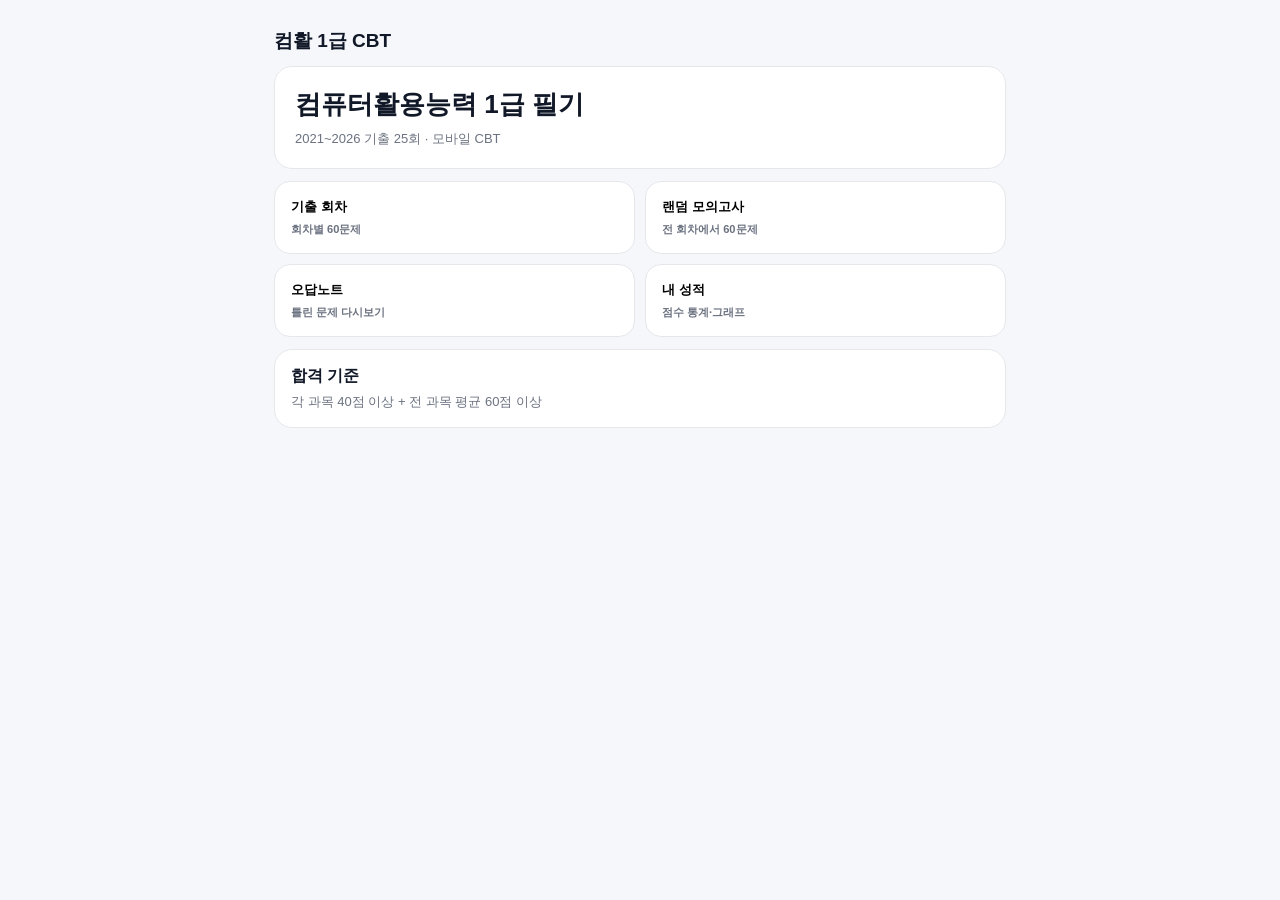
==== commit 8ee97791: "Show 25 CBT sessions and load 2021-2022 data" ====
--- a/public/cbt.html
+++ b/public/cbt.html
@@ -3,7 +3,7 @@
 </style></head><body><div class="wrap"><div class="top"><div class="brand">컴활 1급 CBT</div><div class="spacer"></div><button id="homeBtn" class="btn hidden">홈</button></div><main id="app"></main></div><script>const DATA=[{"id":"2023-상시-01","t":"2023 상시 01","q":[{"n":1,"s":1,"a":1,"p":"핸드폰노트북과 같은 휴대기기를 서로 연결하여 정보를 교환할 1. , 수 있도록 하는 근거리 무선 통신 기술은? 블루투스","c":["와이파이","와이브로","테더링",""]},{"n":2,"s":1,"a":3,"p":"다음 중 데이터 전송에 사용되는 장비에 대한 설명으로 옳지 않은 2. 것은? 아날로그 데이터의 감쇠현상을 복원하기 위해서 증폭기를 사","c":["용한다. 모뎀은 디지털 신호와 아날로그 신호를 상호 변환하는 기능을","가진다. 데이터 전송의 정확성을 보장받기 위하여 라우터를 사용한다.","디지털 데이터의 감쇠현상을 방지하기 위해서 리피터를 사용","한다."]},{"n":3,"s":1,"a":3,"p":"다음 중 바이러스 감염 증상에 대한 설명으로 옳지 않은 것은 3. ? 특정 날짜가 되면 화면에 이상한 메시지가 표시된다.","c":["디스크를 인식하지 못하거나디스크 볼륨명이 변경될 수도 ,","있다. 파일의 크기가 작아지고프로그램의 실행 속도가 빨라진다 , .","시스템 파일이 손상되어 부팅 이 정상적으로 수행되 (Booting)","지 않는다."]},{"n":4,"s":1,"a":4,"p":"다음 중 파일 탐색기의 검색 도구에 대한 설명으로 옳지 않은 4. [ ] 것은? 수정한 날짜를 이용하여 지난 주에 수정한 파일들을 검색할","c":["수 있다. 파일의 크기를 선택하여 검색할 수 있다.","파일의 종류를 선택하여 검색할 수 있다.","파일 특성이 읽기 전용인 파일들을 검색할 수 있다 ‘ ’ .",""]},{"n":5,"s":1,"a":3,"p":"다음 중 외부로부터의 데이터 침입 행위에 관한 유형 중 위조 5. 에 대한 설명으로 옳은 것은 (Fabrication) ? 데이터의 정상적인 전달을 가로막아서 흐름을 방해하는 행위","c":["데이터가 수신지까지 가는 도중에 몰래 보거나 도청하여 정보","를 유출하는 행위 데이터가 다른 송신자로부터 전송된 것처럼 꾸미는 행위","전송된 원래의 데이터를 다른 내용으로 바꾸는 행위",""]},{"n":6,"s":1,"a":1,"p":"- 다음 중 의 바이오스 에 대한 설명으로 옳지 않은 것은 6. PC (BIOS) ? 최근에는 보조기억장치인 에 저장이 가능하여 칩 교환 SSD","c":["","","",""]},{"n":7,"s":1,"a":3,"p":"다음 중 의 장치 관리자에서 할 수 있는 작업으로 7. Windows 10 [ ] 옳은 것은? 사용하지 않는 응용 프로그램을 제거할 수 있다.","c":["시동 디스크를 만들 수 있다.","설치된 하드웨어의 드라이버를 업데이트 할 수 있다.","가상 메모리에 대한 정보를 확인하고설정 값을 변경할 수 ,","있다."]},{"n":8,"s":1,"a":4,"p":"다음 중 비트 및 비트 버전의 에 관한 설명으로 8. 32 64 Windows OS 옳지 않은 것은? 비트 버전의 에서는 대용량 을 비트 시스 64 Windows RAM 32","c":["템보다 효과적으로 처리한다. 비트 버전의 를 설치하려면 비트 버전의 64 Windows 64","를 실행할 수 있는 가 필요하다 Windows CPU . 비트 버전의 에서 하드웨어 장치가 정상적으로 64 Windows","동작하려면 비트용 장치 드라이버가 필요하다 64 . 앱이 비트 버전의 용으로 설계된 경우 호환성 유 64 Windows","지를 위해 비트 버전의 에서도 작동되도록 설계 32 Windows 되어 있다."]},{"n":9,"s":1,"a":2,"p":"다음 중 프린터의 인쇄 대기열에서 수행할 수 있는 작업으로 옳지 9. 않은 것은? 여러 개의 출력 파일들의 출력 대기 상태를 확인할 수 있다.","c":["프린터에서 인쇄 중인 문서를 중지시키면 다른 프린터에서","이어서 출력할 수 있다. 인쇄 대기열에 있는 문서의 인쇄 순서를 변경할 수 있다.","인쇄 대기 중인 문서를 삭제하거나 출력 대기 순서를 임의로","조정할 수 있다."]},{"n":10,"s":1,"a":3,"p":"다음 중 의 그림판에 대한 내용으로 옳지 않은 것은 10. Windows 10 [ ] ? 그림판에서 와 등의 파일을 작업할 수 PNG JPG, GIF, BMP","c":["있다. 그림을 회전하거나 대칭 이동 등의 작업을 할 수 있다.","레이어를 이용하면 여러 사진을 추가하여 합성할 수 있다 [ ] .","그림에 텍스트를 입력할 수 있고글꼴 서식을 변경할 수 있다 , .",""]},{"n":11,"s":1,"a":2,"p":"- 다음 중 유비쿼터스 센서 네트워크 의 활용 분야에 속하는 11. (USN) 것은? 테더링","c":["텔레매틱스","블루투스","고퍼",""]},{"n":12,"s":1,"a":3,"p":"다음 중 컴퓨터의 분류에 대한 설명으로 옳지 않은 것은 12. ? 컴퓨터는 처리 능력에 따른 분류데이터 취급에 따른 분류 , ,","c":["사용 용도에 따른 분류로 나눌 수 있다. 하이브리드 컴퓨터는 디지털 컴퓨터와 아날로그 컴퓨터의 장","점을 혼합하여 만든 컴퓨터이다. 컴퓨터를 데이터 취급 형태에 따라 미니 컴퓨터마이크로 컴 ,","퓨터슈퍼 컴퓨터 등으로 구분할 수 있다 , . 컴퓨터를 어떠한 목적으로 사용하느냐에 따라 범용 컴퓨터와","전용 컴퓨터로 분류할 수 있다."]},{"n":13,"s":1,"a":4,"p":"다음 중 컴퓨터 운영체제 대한 설명으로 옳지 않은 것은 13. (OS) ? 컴퓨터 하드웨어와 응용 프로그램을 사용하고자 하는 사용자","c":["사이에 위치하여 인터페이스 역할을 해주는 소프트웨어이다. 운영체제는 컴퓨터가 동작하는 동안 주기억장치에 위치하며,","프로세스기억장치입출력장치파일 등의 자원을 관리한다 , , · , . 운영체제의 목적에는 처리 능력의 향상응답 시간의 단축 , ,","사용 가능도의 향상신뢰도 향상 등이 있다 , . 운영체제의 종류에는 어셈블러컴파일러인터프리터 등이 , ,","있다."]},{"n":14,"s":1,"a":2,"p":"다음 중 컴퓨터에서 사용하는 코드에 관한 설명으로 옳지 14. ASCII 않은 것은? 데이터 처리 및 통신 시스템 상호 간의 정보 교환을 위해 사용","c":["된다. 각 나라별 언어를 표현할 수 있다.","각 문자를 비트로 표현하며총 개의 문자 표현이 가능하 7 , 128","다. 확장 코드는 비트를 사용한다 ASCII 8 .",""]},{"n":15,"s":1,"a":4,"p":"다음 중 컴퓨터에서 사용하는 기억장치에 관한 설명으로 옳지 15. 않은 것은? 플래시 메모리는 비휘발성 기억장치로 주로 디지털 (Flash)","c":["카메라나 개인용 정보 단말기 드라이브 등 휴대형 기기 , USB 에서 대용량 정보를 저장하는 용도로 사용된다. 하드디스크 인터페이스 방식은 방식 등이 EIDE, SATA, SCSI","있다. 캐시 메모리는 와 주기억장치 사이에 위치하여 (Cache) CPU","두 장치간의 속도 차이를 줄여 컴퓨터의 처리 속도를 빠르게 하기 위한 메모리이다. 연관 메모리는 보조기억장치를 마치 주기억장 (Associative)","치와 같이 사용하여 실제 주기억장치 용량보다 기억용량을 확대하여 사용하는 방법이다."]},{"n":16,"s":1,"a":3,"p":"다음 중 프로그램 카운터 에 대한 설명으로 옳은 것은 16. (PC) ? 명령 레지스터에 있는 명령어를 해독한다.","c":["연산 결과를 일시적으로 저장한다.","다음에 실행할 명령어의 주소를 저장한다.","현재 실행 중인 명령을 기억한다.",""]},{"n":17,"s":1,"a":1,"p":"다음 중 마이크로프로세서 에 관한 설명으로 옳지 17. (Microprocessor) 않은 것은? 제어장치연산장치주기억장치가 하나의 반도체 칩에 내장된 , ,","c":["장치이다. 클럭 주파수와 내부 버스의 폭 으로 성능을 평가 (Bandwidth)","한다. 개인용 컴퓨터의 중앙처리장치로 사용된다.","작은 규모의 임베디드 시스템이나 휴대용 기기에도 사용된다.",""]},{"n":18,"s":1,"a":2,"p":"- 다음 중 컴퓨터 게임이나 컴퓨터 기반 훈련과 같이 사용자와의 18. 상호작용을 통해 진행 상황을 제어하는 멀티미디어의 특징을 나타","c":["","","",""]},{"n":19,"s":1,"a":4,"p":"다음 중 멀티미디어와 관련하여 파일 형식에 관한 설명으로 19. JPEG 옳지 않은 것은? 사진과 같은 정지 영상을 표현하기 위한 국제 표준 압축 방식","c":["이다. 비트 컬러를 사용하여 트루 컬러로 이미지를 표현한다 24 .","사용자가 압축률을 지정해서 이미지를 압축하는 압축 기법을","사용할 수 있다. 이미지를 확대해도 테두리가 거칠어지지 않고 매끄럽게 표현","된다."]},{"n":20,"s":1,"a":3,"p":"다음 중 인터넷에서 사용하는 에 대한 설명으로 옳지 않은 20. TCP/IP 것은? 서로 다른 기종의 컴퓨터들 간 데이터를 송수신하기 위한 /","c":["표준 프로토콜이다. 일부 망에 장애가 있어도 다른 망으로 통신이 가능한 신뢰성을","제공한다. 는 패킷 주소를 해석하고 최적의 경로를 결정하여 전송하 TCP","는 역할을 한다. 는 계층 중 네트워크 계층에 해당하는 프로토콜이다 IP OSI 7 .","제과목 2 스프레드시트일반"]},{"n":21,"s":2,"a":1,"p":"21. 다음 중 조건부 서식에 대한 설명으로 옳지 않은 것은? 수식을 이용하여 조건을 지정할 경우다른 통합 문서에 대한 ,","c":["외부 참조를 사용할 수 있다.","조건부 서식의 조건은 결과가 또는 가 TRUE(1) FALSE(0) 나오도록 작성한다.","특정한 조건을 만족하는 경우에만 서식이 적용되도록 하는 기능이다.","동일한 셀 범위에 둘 이상의 조건부 서식 규칙이 로 평가 True 되어 충돌하는 경우 조건부 서식 규칙 관리자대화상자의 [ ] 규칙 목록에서 가장 위에 있는즉 우선순위가 높은 규칙 하나 , 만 적용된다."]},{"n":22,"s":2,"a":1,"p":"다음 중 차트에 관한 설명으로 옳지 않은 것은 22. ?","c":["거품형 차트에서 데이터 레이블로 거품 크기를 지정하면 첫 ‘ ’ 번째 값이 거품 크기로 표시된다.","차트를 작성하려면 반드시 원본 데이터가 있어야 하며작성된 , 차트는 원본 데이터가 변경되면 차트의 내용이 함께 변경된 다. 기본 차트는 을 누르면 별도의 차트 시트에 삽입되고 [F11] ,","을 누르면 데이터가 있는 현재 워크시트에 삽입 [Alt] + [F1] 된다.","자주 사용하는 형태의 차트를 차트 서식 파일 폴더에 서식 파일 로 저장하여 이용하면 편리하다 (crtx) ."]},{"n":23,"s":2,"a":3,"p":"- 23. 다음 중 통합에 관한 설명으로 옳지 않은 것은? 여러 시트에 있는 데이터나 다른 통합 문서에 입력되어 있는","c":["데이터를 통합할 수 있다. 데이터 통합은 위치를 기준으로 통합할 수도 있고영역의 ,","이름을 정의하여 통합할 수도 있다. 통합 영역의 데이터 변경 시 원본 영역의 데이터도 자동으로","변경되도록 하려면 원본 데이터에 연결을 선택한다 ‘ ’ .",""]},{"n":24,"s":2,"a":1,"p":"다음 중 엑셀의 오차 막대에 대한 설명으로 옳지 않은 것은 24. ? 세로 막대형 차트꺾은선형 차트분산형 차트거품형 차트 , , , ,","c":["차원 세로 막대형 차트 차원 꺾은선형 차트에 오차 막대를 3 , 3 표시할 수 있다.","차트에 고정값백분율표준 편차표준 오차사용자 지정 , , , , 중 하나를 선택하여 오차량을 표시할 수 있다.","데이터 계열의 각 데이터 표식에 대한 오류 가능성이나 불확실 성의 정도를 표시한다.","분산형과 거품형 차트에는 세로 오차 막대가로 오차 막대를 , 적용할 수 있다."]},{"n":25,"s":2,"a":3,"p":"연이율 로 년 만기저축을 매월 초 원씩 저축복리 25. 5% 3 50,000 , 이자율로 계산하여 만기에 찾을 수 있는 금액을 구하기 위한 수식으 로 적당한 것은? =FV(5%, 3, -50000, , 1)","c":["=FV(5%, 3, -50000)","=FV(5%/12, 3*12, -50000, , 1)","=FV(5%/12, 3*12, -50000)",""]},{"n":26,"s":2,"a":2,"p":"26. 다음 워크시트에서 셀에서 을 누른 채 채우기 핸들을 [A1] [Ctrl] 이용하여 드래그 했을 때 셀에 표시되는 값은 [C1] ? 29.5","c":["31.5","29.7","49.5",""]},{"n":27,"s":2,"a":3,"p":"- 아래 시트에서 각 부서마다 직위별로 종합점수의 합계를 구하려고 27. 한다다음 중 셀에 입력된 수식으로 옳은 것은 . [B17] ? {=SUMIFS($E$2:$E$13, $A$2:$A$13, $A$17, $B$2:","c":["$B$13 , $B$16)} {=SUM(($A$2:$A$13=A17) * ($B$2:$B$13=B16) * $E$2:","$E$13)} {=SUM(($A$2:$A$13=$A17) * ($B$2:$B$13=B$16) *","$E$2:$E$13)} {=SUM(($A$2:$A$13=A$17) * ($B$2:$B$13=$B16) *","$E$2:$E$13)}"]},{"n":28,"s":2,"a":2,"p":"아래 워크시트와 같이 시상내역 표를 이용하여 시상내역 28. [A13:D16] 을 계산하였다다음 중 셀에 입력된 배열 수식으로 [D2:D10] . [D2] 옳은 것은? {=INDEX($B$15:$D$16, MATCH(B2, $A$15:$A$16, 0),","c":["MATCH(C2, $B$13:$D$13, -1))} {=INDEX($B$15:$D$16, MATCH(B2, $A$15:$A$16, 0),","MATCH(C2, $B$13:$D$13, 1))} {=INDEX($B$15:$D$16, MATCH(B2, $A$15:$A$16, 0),","MATCH(C2, $B$14:$D$14, -1))} {=INDEX($B$15:$D$16, MATCH(B2, $A$15:$A$16, 0),","MATCH(C2, $B$14:$D$14, 1))}"]},{"n":29,"s":2,"a":1,"p":"29. 다음 중 아래의 워크시트에서 수식의 결과로 부사장을 출력하지 ‘ ’ 않는 것은? =CHOOSE(CELL(“row”, B3), C2, C3, C4, C5, C6)","c":["=CHOOSE(TYPE(B4), C2, C3, C4, C5, C6)","=OFFSET(A1:A6, 2, 2, 1, 1)","=INDEX(A2:D6, MATCH(A3, A2:A6, 0), 3)",""]},{"n":30,"s":2,"a":3,"p":"다음 중 부분합에 대한 설명 중 옳지 않은 것은 30. ?","c":["부분합을 실행하면 각 부분합에 대한 정보 행을 표시하고 숨길 수 있도록 목록에 윤곽이 자동으로 설정된다.","부분합에서는 합계평균개수 등의 함수 이외에도 다양한 , , 함수를 선택할 수 있다.","그룹화할 항목으로 선택된 필드는 자동으로 오름차순 정렬하 여 부분합이 계산된다.","부분합에서 그룹 사이에 페이지를 나눌 수 있다."]},{"n":31,"s":2,"a":3,"p":"- 31. 엑셀에서 데이터를 정렬하려는데 다음과 같은 정렬 경고 대화상자 가 표시되었다다음 중 옳지 않은 것은 . ?","c":["","","",""]},{"n":32,"s":2,"a":1,"p":"다음 중 머리글바닥글기능에 대한 설명으로 옳지 않은 것은 32. [ / ] ?","c":["보기탭 통합 문서 보기그룹의 페이지 나누기 미리 보기 [ ] [ ] ‘ ’ 를 클릭하면 머리글 및 바닥글을 쉽게 삽입할 수 있다. 머리글이나 바닥글의 텍스트에 앰퍼샌드 문자 한 개를 (&)","포함시키려면 앰퍼샌드 문자를 두 번 입력한다 (&) . 여러 워크시트에 동일한 머리글바닥글을 한 번에 추가하 [ / ]","려면 여러 워크시트를 선택하여 그룹화 한 후 설정한다. 차트 시트인 경우 페이지 설정 대화상자의 머리글바닥 [ ] [ /","글 탭에서 머리글바닥글을 추가할 수 있다 ] / ."]},{"n":33,"s":2,"a":2,"p":"다음 중 엑셀의 화면 제어에 관한 설명으로 옳지 않은 것은 33. ? 숨겨진 통합 문서를 표시하려면 보기탭 창그룹의 숨기 [ ] [ ] ‘","c":["기 취소를 실행한다 ’ . 틀 고정에 의해 분할된 왼쪽 또는 위쪽 부분은 인쇄 시 반복할","행과 반복할 열로 자동 설정된다. 옵션의 고급탭에서 로 화면 확대축 [Excel ] [ ] ‘IntelliMouse /","소옵션을 설정하면 을 누르지 않은 상태에서 마우스 ’ [Ctrl] 휠의 스크롤만으로 화면의 축소 및 확대가 가능하다. 확대축소 배율은 선택된 시트에만 적용된다 / .",""]},{"n":34,"s":2,"a":4,"p":"자료가 입력된 을 인쇄하니 장이 출력되어 의 34. [Sheet1] 5 [Sheet1] 모든 자료를 장에 인쇄하려고 한다그 방법으로 올바른 것은 1 . ? 페이지 레이아웃 페이지 설정에서 한 페이지에 여러 [ ] [ ] ‘","c":["→ 페이지 인쇄를 선택한 후 인쇄한다 ’ . 페이지 레이아웃 시트 옵션에서 자동 맞춤을 선택하 [ ] [ ] ‘ ’","→ 여 용지와 높이를 모두 로 지정한 후 인쇄한다 1 . 페이지 레이아웃 페이지 설정에서 자동 맞춤을 선택 [ ] [ ] ‘ ’","→ 하여 용지 너비와 높이를 모두 로 지정한 후 인쇄한다 1 . 페이지 레이아웃 크기 조정에서 너비와 높이를 모두 [ ] [ ]","→ 페이지로 지정한 후 인쇄한다 ‘1 ’ ."]},{"n":35,"s":2,"a":3,"p":"- 35. 다음 중 아래의 워크시트에서 셀이 선택되어 있는 경우 [B3] 각 키의 사용 결과로 옳지 않은 것은? 을 눌러서 셀로 이동한다 [Ctrl]+[Home] [A1] .","c":["를 눌러서 데이터가 포함된 마지막 행열에 [Ctrl]+[End] /","해당하는 셀로 이동한다 [E6] .","",""]},{"n":36,"s":2,"a":3,"p":"36. 아래 그림과 같이 설정한 상태에서 매크로 기록대화상자의 [ ] 확인단추를 누른다 범위를 선택한 후 글꼴 스타일을 [ ] . [A2:A6] 굵게를 지정하고 기록 중지를 눌러 서식매크로의 작성을 ‘ ’ [ ] ‘ ’ 완료하였다다음 중 매크로 작성 후 셀을 선택하고 서식 . [C1] ‘ ’ 매크로를 실행한 결과로 옳은 것은? 영역의 글꼴 스타일이 굵게 지정된다 [A2:A6] .","c":["셀만 글꼴 스타일이 굵게 지정된다 [A1] .","영역의 글꼴 스타일이 굵게 지정된다 [C2:C6] .","셀만 글꼴 스타일이 굵게 지정된다 [C1] .",""]},{"n":37,"s":2,"a":4,"p":"37. 다음 매크로에 대한 설명으로 옳지 않은 것은? Sub Macro1( ) Range(“C2:D6”).Select With Selection.Font 굴림 .Name = “ ” .Size = 11 .Underline = xlUnderlineStyleNone .Shadow = False .ColorIndex = 3 End With With Selection .HorizontalAlignment = xlCenter .VerticalAlignment = xlBottom .WrapText = False End With End Sub 글꼴을 굴림으로 지정한다 ‘ ’ .","c":["폰트 크기를 로 지정한다 11 .","밑줄을 해제한다.","텍스트의 가로 정렬과 세로 정렬을 모두 가운데 맞춤으로 지","정한다."]},{"n":38,"s":2,"a":2,"p":"- 38. 다음 중 아래 워크시트에서 영역을 선택하여 작업한 [C2:C4] 결과가 다른 것은? 를 누른 경우 [Delete]","c":["를 누른 경우 [Backspace]","마우스 오른쪽 버튼의 바로 가기 메뉴에서 내용 지우기를 [ ]","",""]},{"n":39,"s":2,"a":1,"p":"39. 다음 중 입력한 데이터에 지정된 표시형식에 따른 결과가 옳은 것은? 입력자료 : -14500","c":["표시형식 : #,##0;#,##0 결 과 : 14,500 입력자료 : 2021-04-05","표시형식 : mm-dd 결 과 : Apr-04 입력자료 : 24678","표시형식 : #.## 결 과 : 24678 입력자료 : 0.457","표시형식 : 0% 결 과 : 45.7%"]},{"n":40,"s":2,"a":2,"p":"40. 아래의 워크시트에서 영어가 중간값을 초과하면서 성명의 두 ‘ ’ ‘ ’ 번째 문자가 영인 데이터를 필터링하고자 한다다음 중 고급 “ ” . 필터 실행을 위한 조건의 입력 값으로 옳은 것은?","c":["","","","제과목 3 데이터베이스일반"]},{"n":41,"s":3,"a":4,"p":"다음 매크로 함수에 대한 설명으로 옳지 않은 것은 41. ? 조건에 맞는 첫 번째 레코드를 검색한다 FindRecord : .","c":["특정 컨트롤로 포커스를 이동시킨다 GoToControl : .","메시지 상자를 통해 경고나 알림 등의 정보를 MessageBox :","표시한다. 를 종료한다 CloseWindow : Access .",""]},{"n":42,"s":3,"a":2,"p":"- 다음 중 주문 42. (주문번호고객번호제품번호주문수량테이블을 , , , ) 대상으로 고객번호별 주문횟수가 개 이상인 제품에 대해 고객번 2 호주문횟수주문수량의 합계를 표시하는 문으로 옳은 것은 , , SQL ? 고객번호 주문번호 주문수량 Select , Count( ), Sum( )","c":["주문 From","","",""]},{"n":43,"s":3,"a":4,"p":"도서도서코드도서명출판사코드대여비용테이블에 대한 43. ( , , , ) 필드 설정 방법으로 옳지 않은 것은 단 도서명은 반드시 입력해 ? ( ‘ ’ 야 하지만 도서코드는 입력하지 않아도 되며 출판사코드는 ‘ ’ , ‘ ’ 출판사 테이블의 출판사필드를 참조하는 외래키이다 < > ‘ ’ .) 도서명필드의 필수 속성을 예로 설정하였다 ‘ ’ ‘ ’ .","c":["대여비용필드의 데이터 형식을 통화로 설정하였다 ‘ ’ ‘ ’ .","출판사코드필드는 출판사 테이블의 출판사필드와 데 ‘ ’ < > ‘ ’","이터 형식을 동일하게 설정하였다. 도서코드필드의 데이터 형식을 짧은 텍스트로 설정하고 ‘ ’ ‘ ’","기본키로 지정하였다."]},{"n":44,"s":3,"a":1,"p":"다음 중 보고서를 만드는 방법으로 제공되는 마법사 유형이 아닌 44. 것은? 하위 보고서 마법사","c":["업무 문서 양식 마법사","우편 엽서 마법사","보고서 마법사",""]},{"n":45,"s":3,"a":4,"p":"다음 중 하위 보고서에 대한 설명으로 옳지 않은 것은 45. ? 관계 설정에 문제가 있을 경우하위 보고서가 제대로 표시되 ,","c":["지 않을 수 있다. 디자인 보기 상태에서 하위 보고서의 크기 조절 및 이동이","가능하다. 테이블쿼리폼 또는 다른 보고서를 이용하여 하위 보고서를 , ,","작성할 수 있다. 하위 보고서에는 그룹화 및 정렬 기능을 설정할 수 없다.",""]},{"n":46,"s":3,"a":3,"p":"다음 중 분할 표시 폼에 대한 설명으로 옳지 않은 것은 46. ? 분할 표시 폼은 데이터시트 보기와 폼 보기를 동시에 표시하","c":["기 기능이며이 두 보기는 같은 데이터 원본에 연결되어 있어 , 항상 상호 동기화된다. 분할 표시 폼은 폼 보기나 데이터시트 보기 상태 모두 데이터","의 변경이 가능하다. 일대다 관계가 설정된 두 테이블의 데이터를 한 화면에 표시","할 수 있다. 분할 표시 폼은 만들기탭의 폼그룹에서 기타 폼 [ ] [ ] [ ]","→ 폼 분할을 클릭하여 만들 수 있다 [ ] ."]},{"n":47,"s":3,"a":3,"p":"- 다음 중 엑셀의 데이터와 연결된 테이블에 대한 설명으로 옳지 47. 않은 것은? 연결된 테이블을 이용하여 폼이나 보고서를 생성할 수 있다.","c":["연결 테이블은 읽기 전용이므로 테이블에 값을 추가할 수 없","다. 연결된 테이블을 삭제하면 원본 데이터도 삭제된다.","외부 데이터 가져오기 및 연결 을 클릭하여 [ ] [ ] [Excel]","→ → 연결 테이블 만들기 과정을 수행한다."]},{"n":48,"s":3,"a":2,"p":"보고서에 대한 설명으로 옳지 않은 것은 48. ? 보고서는 데이터를 출력하기 위한 개체이다.","c":["보고서 보기형식을 이용하면 페이지 별로 인쇄되는 형태를 ‘ ’","확인할 수 있다. 보고서를 형식으로 내보낼 수 있다 PDF, XPS .","레코드 원본에 문장을 입력하면 질의 결과를 대상으로 SQL","하는 보고서를 작성할 수 있다."]},{"n":49,"s":3,"a":2,"p":"다음과 같은 교수테이블과 과목테이블을 대상으로 과목명 49. < > < > ‘ ’ 이 영작문인 과목의 교수명을 출력하는 문으로 옳은 것은 ‘ ’ ‘ ’ SQL ? 교수 < > 교수번호 교수명 111 홍선길 222 엄종일 333 배미경 과목 < > 과목번호 과목명 교수번호 AAA 영작문 111 BBB 영작문 222 CCC 영문학 333 교수명 교수과목 Select From ,","c":["교수번호 교수번호 과목 과 Where = (Select From Where 목명 영작문 = “ ”); 교수명 교수 Select From","교수번호 교수번호 과목 과 Where In (Select From Where 목명 영작문 = “ ”); 교수명 과목교수 Select From ,","교수번호 교수번호 과목 과 Where = (Select From Where 목명 영작문 = “ ”); 교수명 과목 Select From","교수번호 교수번호 교수 과 Where In (Select From Where 목명 영작문 = “ ”);"]},{"n":50,"s":3,"a":2,"p":"다음 중 참조 무결성에 대한 설명으로 옳지 않은 것은 50. ? 참조 무결성은 참조하고 참조되는 테이블 간의 참조 관계에","c":["아무런 문제가 없는 상태를 의미한다. 다른 테이블을 참조하는 테이블 즉외래 키 값이 있는 테이블 ,","의 레코드 삭제 시에는 참조 무결성이 위배될 수 있다. 다른 테이블을 참조하는 테이블의 레코드 추가 시 외래 키","값이 널 인 경우에는 참조 무결성이 유지된다 (Null) . 다른 테이블에 의해 참조되는 테이블에서 레코드를 추가하는","경우에는 참조 무결성이 유지된다."]},{"n":51,"s":3,"a":3,"p":"도메인에 대한 설명으로 옳지 않은 것은 51. ? 도메인의 개수는 레코드의 개수보다 적을 수 있다.","c":["도메인은 하나의 애트리뷰트가 취할 수 있는 같은 타입의 원","자값들의 집합이다. 데이터베이스를 구성하는 가장 작은 논리적 단위로 파일 구조","에서 필드와 같은 의미이다. 한 테이블의 기본키가 가질 수 있는 도메인의 수는 레코드의","개수와 같다."]},{"n":52,"s":3,"a":1,"p":"- 상품 폼에 있는 재고필드를 참조하고자 한다참조 형식이 52. < > ‘ ’ . 바르게 설정된 것은? 상품 재고 [Forms]![ ]![ ]","c":["상품 재고 [Forms]@[ ]@[ ]","상품 재고 [Forms]![ ]@[ ]","상품 재고 [Forms]@[ ]![ ]",""]},{"n":53,"s":3,"a":4,"p":"폼의 각 컨트롤에 포커스가 위치할 때 입력 모드를 한글로 지정하 53. ‘ ’ 고자 한다다음 중 이를 위해 설정해야 할 컨트롤 속성은 . ? 엔터키 기능(Enter Key Behavior)","c":["상태 표시줄(Status Bar Text)","탭 인덱스(Tab Index)","입력 시스템 모드(IME Mode)",""]},{"n":54,"s":3,"a":3,"p":"다음 중 크로스탭 쿼리에 관한 설명으로 옳지 않은 것은 54. ? 레코드의 요약 결과를 열과 행 방향으로 그룹화하여 표시할","c":["때 사용한다. 쿼리 데이터시트에서 데이터를 직접 편집할 수 없다.","개 이상의 열 머리글 옵션과 행 머리글 옵션값 옵션 등을 2 ,","지정해야 한다. 행과 열이 교차하는 곳의 숫자 필드는 합계평균분산표준 , , ,","편차 등을 계산할 수 있다."]},{"n":55,"s":3,"a":4,"p":"다음 중 데이터베이스의 장점이 아닌 것은 55. ? 데이터의 일관성을 유지할 수 있다.","c":["데이터의 중복을 최소화할 수 있다.","데이터의 무결성을 유지할 수 있다.","데이터 유실 시 파일 회복이 쉽다.",""]},{"n":56,"s":3,"a":4,"p":"다음 중 데이터 모델의 구성 요소가 아닌 것은 56. ? 논리적으로 표현된 데이터 구조","c":["실제 데이터의 논리적인 제약 조건","실제 데이터를 처리하는 연산","실제 데이터의 물리적인 저장 구조",""]},{"n":57,"s":3,"a":4,"p":"- 다음 보고서에 대한 설명으로 옳지 않은 것은 57. ? 음영으로 표시된 거래처별보고서는 페이지 머리글에 작성 “ ”","c":["되었다. 거래처별로 그룹이 설정되었고 날짜를 기준으로 내림차순 정","렬이 설정되었다. 순번은 컨트롤 원본에 이 입력되고 누적 합계속성이 ‘ ’ “=1” ‘ ’","그룹으로 설정되었다 “ ” . 보고서 바닥글에 표시된 페이지 번호는 전체 페이지 번호와","현재 페이지 번호가 레이블을 이용하여 작성되었다."]},{"n":58,"s":3,"a":3,"p":"58. 다음 화면에서 설정되어 있는 폼의 속성 값으로 옳지 않은 것은? 캡션 주문현황 :","c":["탐색 단추 예 :","보기 형식 단일 폼 :","레코드 선택기 예 :",""]},{"n":59,"s":3,"a":4,"p":"다음 중 입력 마스크 설정에 사용하는 사용자 정의 입력 마스크 59. 기호에 대한 설명으로 옳은 것은? 소문자로 변환 9 :","c":["숫자나 공백을 입력받도록 설정 > :","영문 대문자로 변환하여 입력받도록 설정 < :","영문자와 한글만 입력받도록 설정 L :",""]},{"n":60,"s":3,"a":2,"p":"- 다음은 폼 디자인 보기에서의 작업에 대한 설명이다각 번호에 60. ‘ ’ . 대한 마우스 작업 설명 중 옳지 않은 것은? ❶ ❷ ❸ ❹ 을 오른쪽 버튼으로 클릭하여 레이아웃 보기로 보기 형식 ‘ ’","c":["❶ 을 변경할 수 있다. 를 더블클릭하면 탭 순서대화상자가 표시된다 ‘ ’ .","❷ 을 클릭하면 본문의 모든 컨트롤이 선택된다.","❸ 를 더블클릭하면 폼 속성 시트창이 표시된다 ‘ ’ .","❹"]}]},{"id":"2023-상시-02","t":"2023 상시 02","q":[{"n":1,"s":1,"a":1,"p":"웹 기반 애플리케이션을 활용하여 인터넷 개인 서버에서 대용량 1. 데이터베이스를 연산처리하고 저장한 데이터를 나 스마트폰 ( ) PC , 등 다양한 단말기에서 불러오거나 가공할 수 있도록 하는 Pad 환경을 의미하는 것은? 클라우드 컴퓨팅(Cloud Computing)","c":["그리드 컴퓨팅(Grid Computing)","사물 인터넷(Internet of Things)","빅 데이터(Big Data)",""]},{"n":2,"s":1,"a":2,"p":"데이터 통신망 중 부가가치 통신망 에 관한 설명으로 옳은 2. (VAN) 것은? 자원 공유를 목적으로 전송 거리가 짧은 구내에서 사용하는","c":["통신망이다. 기간 통신망 사업자로부터 회선을 빌려 기존의 정보에 새로운","가치를 부여하여 다수의 이용자에게 판매하는 통신망이다. 문자음성동영상 등 다양한 데이터를 통합하여 디지털화된 , ,","하나의 통신 회선으로 전송하는 통신망이다. 전화국과 가입자 단말 사이의 회선을 유선 대신 무선 시스템을","이용하여 구성하는 통신망이다."]},{"n":3,"s":1,"a":3,"p":"다음 중 한글 의 레지스트리에 관한 설명으로 옳지 3. Windows 10 않은 것은? 의 자체 구성 정보를 저장하는 데이터베이스이다 Windows .","c":["에 탑재된 레지스트리 편집기는 이다 Windows ‘regedit.exe’ .","레지스트리 정보는 의 부팅 시에만 참조된다 Windows .","레지스트리에는 각 사용자의 프로필과 시스템 하드웨어설치 ,","된 프로그램 및 속성 설정에 대한 정보가 들어 있다."]},{"n":4,"s":1,"a":3,"p":"4. 다음 중 한글 의 폴더 옵션대화상자에서 설정할 Windows 10 [ ] 수 있는 작업으로 옳지 않은 것은? 숨김 파일이나 폴더의 표시 여부를 지정할 수 있다.","c":["알려진 파일 형식의 파일 확장명을 숨기도록 설정할 수 있다.","탐색 창미리 보기 창세부 정보 창의 표시 여부를 선택할 , ,","수 있다. 폴더에서 시스템 파일을 검색할 때 색인의 사용 여부를 선택할","수 있다."]},{"n":5,"s":1,"a":1,"p":"- 5. 다음 중 한글 에서 설치된 기본 프린터의 인쇄 관리자 Windows 10 창에서 실행할 수 있는 작업으로 옳지 않은 것은? 인쇄 중인 문서나 오류가 발생한 문서를 다른 프린터로 전송할","c":["수 있다.","","",""]},{"n":6,"s":1,"a":4,"p":"6. 다음 중 파일의 바로 가기 메뉴 연결 프로그램에 대한 설명으로 [ ] 옳지 않은 것은? 문서나 그림 같은 데이터 파일을 더블클릭할 때 자동으로 실행","c":["되는 앱을 의미한다. 파일의 바로 가기 메뉴에서 연결 프로그램을 선택하면 연결 [ ]","프로그램을 변경할 수 있다. 연결 프로그램이 지정되지 않았을 경우 데이터 파일을 더블클","릭하면 연결 프로그램을 선택하기 위한 대화상자가 표시된다. 연결 프로그램대화상자에서 연결 프로그램을 삭제하면 연 [ ]","결된 데이터 파일도 함께 삭제된다."]},{"n":7,"s":1,"a":1,"p":"다음 중 특정한 목적을 위한 작은 컴퓨터 시스템으로 하드웨어와 7. 소프트웨어가 하나로 조합되어 있고 냉장고밥솥 등의 가전제 , TV, , 품에 사용되는 시스템은? 임베디드 시스템","c":["듀얼 시스템","듀플렉스 시스템","시분할 시스템",""]},{"n":8,"s":1,"a":3,"p":"다음 중 컴퓨터의 연산장치에 있는 레지스터에 관한 설명으로 8. 옳지 않은 것은? 누산기는 연산 결과를 일시적으로 저장한다.","c":["가산기는 진수 덧샘을 수행한다 2 .","보수기는 곱셈과 나눗셈을 위하여 데이터를 보수로 변환한다.","상태 레지스터는 연산중에 발생하는 여러 가지 상태값을 기억","한다."]},{"n":9,"s":1,"a":1,"p":"9. 다음 중 컴퓨터 그래픽과 관련하여 벡터 이미지에 관한 (Vector) 설명으로 옳지 않은 것은? 픽셀로 이미지를 표현하며래스터 이미지라고도 한 , (Raster)","c":["다. 점을 연결하는 직선이나 곡선을 이용하여 이미지를 구성한다.","대표적인 파일 형식에는 등이 있다 AI, WMF .","이미지의 크기를 확대하여도 화질에 손상이 없다.",""]},{"n":10,"s":1,"a":2,"p":"- 10. 다음 중 인터넷 주소 체계인 에 IPv6(Internet Protocol version 6) 관한 설명으로 옳지 않은 것은? 주소의 확장성융통성연동성이 뛰어나며 실시간 흐름 제어 , ,","c":["로 향상된 멀티미디어 서비스를 제공할 수 있다. 비트씩 부분총 비트의 주소를 사용하여 주소의 부 16 4 , 64 IP","족 문제를 해결할 수 있다. 주소 체계는 유니캐스트 애니캐스트 멀 (Unicast), (Anycast),","티캐스트 등 세 가지로 나뉜다 (Multicast) .",""]},{"n":11,"s":1,"a":2,"p":"다음 중 시스템의 정보 보안을 위한 기본 충족 요건에 대한 설명으로 11. 옳지 않은 것은? 무결성 시스템 내의 정보는 인가된 사용자만 수정할 수 있다 : .","c":["부인방지 정보를 보내오는 사람의 신원을 확인한다 : .","가용성 인가받은 사용자는 언제라도 사용할 수 있다 : .","기밀성 시스템 내의 정보와 자원은 인가된 사용자에게만 :","접근이 허용된다."]},{"n":12,"s":1,"a":2,"p":"12. 다음 중 소프트웨어 자체에 광고를 포함하여 이를 보는 대가로 무료로 사용하는 소프트웨어는? 스파이웨어(Spyware)","c":["애드웨어(Adware)","프리웨어(Freeware)","셰어웨어(Shareware)",""]},{"n":13,"s":1,"a":4,"p":"13. 다음 중 레지스터 에 대한 설명 중 옳지 않은 것은 (Register) ? 레지스터의 크기는 컴퓨터가 한 번에 처리할 수 있는 데이터의","c":["크기를 나타낸다. 구조는 플립플롭 이나 래치 를 직렬 또는 병 (Flip-Flop) (Latch)","렬로 연결한다. 내부에서 처리할 명령어나 연산 결과 값을 일시적으로 CPU","저장하는 기억장치이다. 펌웨어 를 저장하는 비휘발성 메모리로 액세스 속 (Firmware)","도가 가장 빠른 기억장치이다."]},{"n":14,"s":1,"a":2,"p":"14. 다음 중 방화벽에 대한 설명으로 적절하지 않은 것은? 보안이 필요한 네트워크의 통로를 단일화하여 관리한다.","c":["방화벽 시스템은 내부와 외부로부터 불법적인 해킹을 완전히","차단할 수 있다. 권한이 없는 사용자가 네트워크를 통해 컴퓨터에 액세스 하는","것을 방지한다. 역추적 기능으로 외부 침입자의 흔적을 찾을 수 있다.",""]},{"n":15,"s":1,"a":1,"p":"15. 다음 중 멀티미디어의 특징에 관한 설명으로 옳지 않은 것은? 용이성 각각의 분리된 매체오디오 등보다 콘텐 (Easiness) : ( )","c":["츠 제작이 용이하다. 비선형성 데이터가 일정한 방향으로 순차적으 (Non-Linear) :","로 처리되는 것이 아니라 사용자의 선택에 따라 다양한 방향으 로 처리된다. 디지털화 여러 종류의 정보를 컴퓨터로 처리하 (Digitization) :","기 위해서 디지털 방식으로 변환하여 처리한다. 상호 작용성 정보 제공자의 선택에 의해 일방적 (Interaction) :","으로 데이터가 전달되는 것이 아니라 정보 제공자와 사용자 간의 의견을 통한 상호 작용에 의해 데이터가 전달된다."]},{"n":16,"s":1,"a":3,"p":"다음 중 멀티미디어와 관련하여 16. MPEG(Moving Picture Experts 에 관한 설명으로 옳지 않은 것은 Group) ? 동영상 전문가 그룹에서 제정한 동영상 압축 기술에 대한 국제","c":["표준 기술이다. 는 멀티미디어 통신을 전제로 만들어진 영상 압축 기 MPEG4","술로서 낮은 전송률로 동영상을 보내고자 개발된 데이터 압축 과 복원 기술이다. 프레임 간의 연관성을 고려하여 중복 데이터를 제거하는 비손","실 압축 기법을 사용한다. 동영상뿐만 아니라 오디오 데이터도 압축할 수 있다.",""]},{"n":17,"s":1,"a":2,"p":"- 다음 중 프로토콜에서 프로토콜의 개요 및 기능에 관한 17. TCP/IP IP 설명으로 옳은 것은? 메시지를 송수신자의 주소와 정보로 묶어 패킷 단위로 나눈 /","c":["다.","","",""]},{"n":18,"s":1,"a":1,"p":"다음 중 에 대한 설명으로 옳지 않은 것은 18. RAID ? 의 구성 방식을 이라 하고 의 숫자가 RAID RAID Level , Level","c":["작을수록 저장장치의 신뢰성이 높고 효율성이 좋다. 주로 서버에서 사용하며데이터의 안전성이 높다 , .","를 사용하면 데이터 복구가 용이하며속도도 빨라진다 RAID , .","여러 개의 하드디스크를 모아서 하나의 하드디스크처럼 사용","할 수 있도록 하는 기술이다."]},{"n":19,"s":1,"a":4,"p":"다음 중 관리에 대한 설명으로 옳지 않은 것은 19. PC ? 컴퓨터의 성능 향상을 위해 주기적으로 디스크 정리드라이브 ,","c":["오류 검사드라이브 최적화 등을 실행하는 것이 좋다 , . 직사광선과 습기가 많거나 자성이 강한 물체가 있는 곳은 피하","는 것이 좋다. 컴퓨터 전용 전원 장치를 단독으로 사용하고전원을 끌 때는 ,","사용 중인 프로그램을 먼저 종료하는 것이 좋다. 바","이러스를 예방하기 위하여 업데이트를 자주 실행한다 BIOS ."]},{"n":20,"s":1,"a":4,"p":"다음 중 한글 에서 하드디스크의 용량 부족 문제가 20. Windows 10 발생하였을 때의 해결 방법으로 적절하지 않은 것은? 휴지통 비우기를 수행한다 [ ] .","c":["디스크 정리를 통해 임시 파일들을 삭제한다 [ ] .","사용하지 않는 응용 프로그램을 삭제한다.","드라이브 조각 모음 및 최적화를 수행한다.","제과목 스프레드시트 일반 2"]},{"n":21,"s":2,"a":4,"p":"다음 중 여러 워크시트를 선택하여 그룹으로 설정한 경우에 대한 21. 설명으로 옳지 않은 것은? 엑셀 창의 맨 위 제목 표시줄에 그룹이라고 표시된다 [ ] .","c":["그룹으로 설정된 임의의 시트에서 데이터를 입력하면 그룹으","로 설정된 모든 시트에 반영된다. 그룹으로 설정된 임의의 시트에서 셀 서식을 지정하면 그룹으","로 설정된 모든 시트에 반영된다. 그룹을 해제하려면 를 누른다 [Esc] .",""]},{"n":22,"s":2,"a":2,"p":"22. 다음 중 윗주에 대한 설명으로 옳지 않은 것은? 윗주는 셀에 대한 주석을 설정하는 것이다.","c":["데이터를 삭제해도 윗주는 그대로 표시되어 있다.","문","자열 데이터가 입력되어 있는 셀에만 윗주를 표시할 수 있다. 윗주의 서식을 변경할 수 있다.",""]},{"n":23,"s":2,"a":3,"p":"23. 다음 중 찾기 및 바꾸기대화상자에서 문자 자체를 찾는 [ ] ‘*’ 방법은? 찾을 내용에 를 입력한다 ’ “%*” .","c":["찾을 내용에 를 입력한다 ’ “!*” .","찾을 내용에 를 입력한다 ’ “~*” .","찾을 내용에 를 입력한다 ’ “$*” .",""]},{"n":24,"s":2,"a":4,"p":"- 24. 다음 중 연속적인 위치에 데이터가 입력되어 있는 여러 개의 셀을 범위로 설정한 후셀 병합을 실행하였을 때의 결과에 대한 설명으 , 로 옳은 것은? 기존에 입력되어 있던 데이터들이 한 셀에 모두 표시된다.","c":["데이터가 들어 있는 여러 셀은 셀 보호가 자동으로 설정되어","병합할 수 없다.","",""]},{"n":25,"s":2,"a":4,"p":"25. 숫자 를 입력한 후 아래의 표시 형식을 적용했을 때 표시되는 123.45 결과로 옳은 것은? [>200]0;(0);0“*” 123.45","c":["(123)","123","123*",""]},{"n":26,"s":2,"a":1,"p":"아래 시트에서 영역을 선택한 후 조건부 서식을 그림과 26. [A2:C4] 같이 설정하였다다음 중 이에 대한 설명으로 옳은 것은 단 . ? ( , 규칙의 적용 대상은 임 $A$2:$C$4 ) 영역이 조건부 서식의 첫번째 규칙에 설정된 서식으 [A3:C3]","c":["로 바뀐다. 셀만 조건부 서식의 첫번째 규칙에 설정된 서식으로 바 [B3]","뀐다. 영역이 조건부 서식의 두번째 규칙에 설정된 서식으 [A3:C3]","로 바뀐다. 셀만 조건부 서식의 두번째 규칙에 설정된 서식으로 [A3]","바뀐다."]},{"n":27,"s":2,"a":4,"p":"다음 중 아래의 워크시트에서 셀에 수식 을 27. [C1] ‘=A1+B1+C1’ 입력할 경우 발생하는 상황으로 옳은 것은? 셀에 오류 표시 [C1] ‘#REF!’","c":["셀에 오류 표시 [C1] ‘#NUM!’","데이터 유효성 오류 메시지 창 표시","순환 참조 경고 메시지 창 표시",""]},{"n":28,"s":2,"a":2,"p":"- 아래의 시트에서 셀에 수식 28. [A6] “=SUM(OFFSET(A1, 1, 0, 3, 을 입력했을 때 알맞은 결과값은 1))” ? 9","c":["27","6","15",""]},{"n":29,"s":2,"a":3,"p":"아래 워크시트에서 매출액 을 이용하여 매출 구간별 빈도수 29. [B3:B9] 를 영역에 계산하고자 한다다음 중 이를 위한 배열 [F3:F6] . 수식으로 옳은 것은? {=PERCENTILE(B3:B9, E3:E6)}","c":["{=PERCENTILE(E3:E6, B3:B9)}","{=FREQUENCY(B3:B9, E3:E6)}","{=FREQUENCY(E3:E6, B3:B9)}",""]},{"n":30,"s":2,"a":2,"p":"30. 아래 워크시트에서 영역을 범위로 설정하고그림과 같이 [A1:C2] , 입력하고 를 눌렀다 셀에 를 [Ctrl]+[Shift]+[Enter] . [A5] ‘=A1+B2’ 입력했을 때 결과는? 4","c":["5","6","7",""]},{"n":31,"s":2,"a":2,"p":"31. 다음 중 엑셀 차트의 추세선에 관한 설명으로 옳지 않은 것은? 추세선은 지수선형로그다항식거듭제곱이동 평균 등 , , , , ,","c":["가지의 종류가 있다 6 . 하나의 데이터 계열에 두 개 이상의 추세선을 동시에 표시할","수는 없다. 방사형원형도넛형 차트에는 추세선을 사용할 수 없다 , , .","추세선이 추가된 데이터 계열의 차트 종류를 차원으로 바꾸 3","면 추세선이 사라진다."]},{"n":32,"s":2,"a":3,"p":"32. 다음 중 워크시트의 화면 확대축소에 관한 설명으로 옳지 않은 [ / ] 것은? 선택 영역 확대축소 명령은 선택된 영역으로 전체 창을 [ / ]","c":["채우도록 워크시트를 확대하거나 축소한다. 문서의 확대축소는 에서 까지 설정할 수 있다 / 10% 400% .","설정한 확대축소 배율은 통합 문서의 모든 시트에 자동으로 /","적용된다. 화면의 확대축소는 단지 화면에서 보이는 상태만을 확대축 / /","소하는 것으로 인쇄 시 적용되지 않는다."]},{"n":33,"s":2,"a":3,"p":"- 33. 다음 중 인쇄 미리 보기에 관한 설명으로 옳지 않은 것은 [ ] ? 인쇄 미리 보기 및 인쇄에서 여백 표시를 선택한 경우 마우 [ ] ‘ ’","c":["스로 여백을 변경할 수 있다. 인쇄 미리 보기 및 인쇄화면을 표시하는 바로 가기 키는 [ ]","이다 [Ctrl]+[F2] . 인쇄 미리 보기 및 인쇄화면에서 인쇄 영역을 다시 설정할 [ ]","수 있다. 인쇄될 내용이 없는 상태에서 인쇄 미리 보기 및 인쇄화면 [ ]","을 실행하면 인쇄할 내용이 없다는 메시지가 표시된다."]},{"n":34,"s":2,"a":3,"p":"34. 다음 중 데이터 정렬에 관한 설명으로 옳지 않은 것은? 대소문자를 구분하여 정렬할 수 있다 / .","c":["표 안에서 다른 열에는 영향을 주지 않고 선택한 한 열내에서","만 정렬하도록 할 수 있다. 행을 기준으로 정렬하려면 정렬대화상자의 옵션에서 정 [ ] [ ]","렬 옵션의 방향을 위쪽에서 아래쪽으로 선택한다 ‘ ’ . 정렬 기준으로 셀 아이콘을 선택한 경우 기본 정렬 순서는 ‘ ’","위에 표시이다 ‘ ’ ."]},{"n":35,"s":2,"a":1,"p":"35. 다음 워크시트에서 종료기간이 월인 레코드를 검색하려고 할 3 때 고급 필터의 조건으로 올바르게 표현된 것은?","c":["","","",""]},{"n":36,"s":2,"a":3,"p":"다음 중 아래의 피벗 테이블에 대한 설명으로 옳지 않는 것은 36. ? 보고서 필터로 사용된 필드는 구분과 차종이다 ‘ ’ ‘ ’ .","c":["행 레이블로 사용된 필드는 이름과 입사이다 ‘ ’ ‘ ’ .","값 영역에 사용된 필드는 부서이다 ‘ ’ .","이지원은 총무부이며 통근거리는 이다 ‘ ’ ‘25’ .",""]},{"n":37,"s":2,"a":2,"p":"- 다음 중 매크로를 작성하고 사용하는 방법에 대한 설명으로 옳지 37. 않은 것은? 매크로를 기록하는 경우 기본적으로 셀은 절대 참조로 기록되","c":["며상대 참조로 기록하고자 할 경우 상대 참조로 기록을 선 , ‘ ’ 택한 다음 매크로 기록을 실행한다. 매크로에 지정된 바로 가기 키가 엑셀 고유의 바로 가기 키와","중복될 경우 엑셀 고유의 바로 가기 키가 우선한다. 매크로를 기록하는 경우 실행하려는 작업을 완료하는 데 필요","한 모든 단계가 매크로 레코더에 기록되며리본 메뉴에서의 , 탐색은 기록된 단계에 포함되지 않는다. 개인용 매크로 통합 문서에 저장한 매크로는 엑셀을 시작할","때마다 자동으로 로드되므로 다른 통합 문서에서도 실행할 수 있다."]},{"n":38,"s":2,"a":3,"p":"38. 다음 중 아래 시나리오 관리자대화상자의 각 버튼에 대한 설명으 [ ] 로 옳지 않은 것은? 표시 선택한 시나리오에 대해 결과를 표시한다 : .","c":["편집 선택한 시나리오를 변경한다 : .","병합 시나리오 관리자에 표시된 시나리오를 병합한다 : ‘ ’ .","요약 시나리오에 대한 요약 보고서나 피벗 테이블을 작성한 :","다."]},{"n":39,"s":2,"a":3,"p":"다음 중 부터 까지의 합을 구하는 모듈로 옳지 않은 것은 39. 1 10 VBA ?","c":["no = 0 sum = 0 Do While no <= 10 sum = sum + no no = no + 1 Loop MsgBox sum","no = 0 sum = 0 Do sum = sum + no no = no + 1 Loop While no<= 10 MsgBox sum","no = 0 sum = 0 Do While no < 10 sum = sum + no no = no + 1 Loop MsgBox sum","sum = 0 For no = 1 To 10 sum = sum + no Next MsgBox sum"]},{"n":40,"s":2,"a":1,"p":"- 40. 다음과 같은 이벤트를 실행시켰을 때 나타나는 결과로 옳은 것은? Private Sub Worksheet_Activate( ) Range(“A1”).Select Selection.Sort Key1:=Range(“A2”), _ Order1:=xlAscending, Header:=xlGuess, _ OrderCustom:=1, MatchCase:=False, _ Orientation:=xlTopToBottom End Sub 워크시트가 활성화될 때 셀을 기준으로 오름차순 정렬한 [A2]","c":["다. 이벤트가 실행된 후에는 셀이 선택되어 있다 [A2] .","활성화 셀이 바뀔 때마다 셀을 기준으로 내림차순 정렬 [A1]","한다. 행을 기준으로 정렬한다.",""]},{"n":41,"s":3,"a":3,"p":"다음 중 보고서 마법사로 보고서를 만드는 과정에 대한 41. [ ] 설명으로 틀린 것은? 보고서 마법사는 정해진 절차에 따라 설정 사항을 지정하면","c":["보고서를 자동으로 만들어 준다. 그룹을 설정한 경우 보고서 모양을 단계블록외곽선 중에서 , ,","선택할 수 있다. 요약 옵션에서 모든 필드에 대해 합계평균개수 등의 함수 [ ] , ,","를 사용하여 값을 표시할 수 있다. 레코드 원본필드레이아웃서식 등을 직접 선택하여 보고서 , , ,","를 작성할 수 있다."]},{"n":42,"s":3,"a":1,"p":"다음 중 보고서 그룹화에 대한 설명으로 옳지 않은 것은 42. ? 그룹으로 지정된 필드의 정렬 기준은 변경할 수 없으며기본 ,","c":["적으로 오름차순으로 정렬된다. 텍스트 형식은 전체값첫 문자처음 두 문자사용자 지정 , , ,","문자를 기준으로 그룹화할 수 있다. 그룹화 할 필드가 날짜 데이터이면 실제 값기본일주월분 ( )· · · ·","기연도를 기준으로 그룹화할 수 있다 · . 그룹을 만들려면 머리글 구역 표시나 바닥글 구역 표시 중","하나 이상을 설정해야 한다."]},{"n":43,"s":3,"a":3,"p":"다음 중 기본키 에 대한 설명으로 옳은 것은 43. (Primary Key) ? 모든 테이블에는 기본키를 반드시 설정해야 한다.","c":["액세스에서는 단일 필드 기본키와 일련 번호 기본키만 정의","가능하다. 데이터가 이미 입력된 필드도 기본키로 지정할 수 있다.","개체나 첨부 파일 형식의 필드에도 기본키를 지정할 수 OLE","있다."]},{"n":44,"s":3,"a":2,"p":"다음 중 학생테이블에서 점수가 이상인 학생들의 인원수를 44. [ ] ‘ ’ 60 구하는 식으로 옳은 것은 단 학번필드는 학생테이블의 ? ( , ‘ ’ [ ] 기본 키이다.) 학생 학번 점수 =DCount(“[ ]”, “[ ]”, “[ ] >= 60”)","c":["학번 학생 점수 =DCount(“[ ]”, “[ ]”, “[ ] >= 60”)","학생 학번 점수 =DLookUp(“[ ]”, “[ ]”, “[ ] >= 60”)","학생 점수 =DLookUp(“*”, “[ ]”, “[ ] >= 60”",""]},{"n":45,"s":3,"a":4,"p":"다음 중 데이터베이스 관리 시스템 의 장점에 해당하지 45. (DBMS) 않는 것은? 데이터의 일관성 유지","c":["데이터의 무결성 유지","데이터의 보안 보장","데이터 간의 종속성 유지",""]},{"n":46,"s":3,"a":3,"p":"다음 페이지 번호식을 이용하여 출력되는 예로 옳은 것은 단 46. ? ( , 현재 페이지는 이고전체 페이지 수는 이다 12 , 50 .) =[page] & ‘pages’ 12 & 50","c":["1250","12pages","50pages",""]},{"n":47,"s":3,"a":1,"p":"- 다음의 쿼리 조건과 동일한 결과를 산출하는 것은 무엇인가 47. ?","c":["","","",""]},{"n":48,"s":3,"a":3,"p":"다음 중 아래의 코드를 실행한 결과 메시지 상자에 표시되는 48. VBA 내용은 무엇인가? Private Sub Form_Load( ) Dim SampleString 대한상공회의소 SampleString = “ ” 활용 Mid(SampleString, 3, 2) = “ ” MsgBox (SampleString) End Sub 대한상공회의소","c":["상공","대한활용회의소","활용",""]},{"n":49,"s":3,"a":3,"p":"아래와 같이 조회할 고객의 최소 나이를 입력받아 검색하는 매개 49. 변수 쿼리를 작성하려고 한다다음 중 필드의 조건식으로 . ‘Age’ 옳은 것은? 조회할 최소 나이 입력 >= { }","c":["조회할 최소 나이 입력 >=“ ”","조회할 최소 나이 입력 >=[ ]","조회할 최소 나이 입력 >=( )",""]},{"n":50,"s":3,"a":4,"p":"- 다음 중 아래 문으로 생성된 테이블에서의 레코드 작업에 50. SQL 대한 설명으로 옳지 않은 것은 단고객과 계좌 간의 관계는 ? ( , 이다 1:M .)","c":["","","",""]},{"n":51,"s":3,"a":3,"p":"다음 중 아래 문에 대한 설명으로 옳은 것은 51. SQL ? 학생 주소서울 UPDATE SET =‘ ’ 학번 WHERE =100; 학생테이블에 주소가 서울이고 학번이 인 레코드를 [ ] ‘ ’ 100","c":["추가한다. 학생테이블에서 주소가 서울이고 학번이 인 레코드를 [ ] ‘ ’ 100","검색한다. 학생테이블에서 학번이 인 레코드의 주소를 서울로 [ ] 100 ‘ ’","갱신한다. 학생테이블에서 주소가 서울인 레코드의 학번을 으로 [ ] ‘ ’ 100","갱신한다."]},{"n":52,"s":3,"a":3,"p":"다음 중 쿼리에서 사용하는 문자열 조건에 대한 설명으로 옳지 52. 않은 것은? 수학 영어 수학이나 영어인 레코드를 찾는다 “ ” or “ ” : “ ” “ ” .","c":["서울 서울이라는 문자열로 시작하는 필드를 찾는 LIKE “ *” : “ ”","다. 신림 문자열의 두 번째가 신이고 세 번째가 림 LIKE “* *” : “ ” “ ”","인 문자열을 찾는다. 전산과 문자열의 값이 전산과가 아닌 문자열을 NOT “ ” : “ ”","찾는다."]},{"n":53,"s":3,"a":2,"p":"- 아래는 쿼리의 디자인 보기이다다음 중 아래 쿼리의 실행 결과로 53. ‘ ’ . 옳은 것은? 년 전에 입학했거나 컴퓨터공학을 전공하는 지도 학생들 2018","c":["","","",""]},{"n":54,"s":3,"a":3,"p":"다음 중 학생테이블의 나이필드에 유효성 검사 규칙을 아래와 54. < > ‘ ’ 같이 지정한 경우 데이터 입력 상황에 대한 설명으로 옳은 것은? 유효성 검사 규칙 >20 유효성 검사 텍스트 숫자는 으로 입력합니다 >20 . 데이터를 입력하려고 하면 항상 숫자는 으로 입력합니 “ >20","c":["다라는 메시지가 먼저 표시된다 .” . 을 입력하면 숫자는 으로 입력합니다라는 메시지가 20 “ >20 .”","표시된 후 입력 값이 정상적으로 저장된다. 을 입력하면 숫자는 으로 입력합니다라는 메시지가 20 “ >20 .”","표시되며값을 다시 입력을 해야만 한다 , . 을 입력하면 유효성 검사 규칙에 맞습니다라는 메시지가 30 “ .”","표시된 후 입력 값이 정상적으로 저장된다."]},{"n":55,"s":3,"a":2,"p":"다음 중 아래의 급여 테이블에 대한 명령과 실행 결과로 55. < > SQL 옳지 않은 것은 단빈 칸은 임 ? ( , Null ) 사원번호 성명 가족수 1 가 2 2 나 4 3 다 성명 급여를 실행한 결과는 이 SELECT COUNT( ) FROM ; 3","c":["다. 가족수 급여를 실행한 결과는 SELECT COUNT( ) FROM ;","이다 3 . 급여를 실행한 결과는 이다 SELECT COUNT(*) FROM ; 3 .","급여 가족수 을 SELECT COUNT(*) FROM WHERE Is Null;","실행한 결과는 이다 1 ."]},{"n":56,"s":3,"a":2,"p":"다음 중 아래의 설명에 해당하는 컨트롤로 옳은 것은 56. ? ㆍ폼이나 보고서의 원본으로 사용되는 데이터를 표시한 다. ㆍ계산 결과를 표시한다. 레이블","c":["텍스트 상자","콤보 상자","목록 상자",""]},{"n":57,"s":3,"a":2,"p":"다음 중 보고서의 페이지 설정대화상자에 대한 설명으로 옳지 57. ‘ ’ 않은 것은? 열의 너비와 높이를 보고서 본문의 너비와 높이에 맞춰 인쇄할","c":["수 있다. 페이지 설정대화상자에 설정한 사항은 모든 보고서에 동일 ‘ ’","하게 적용된다. 여백용지 방향프린터 유형을 지정할 수 있다 , , .","인쇄 옵션탭의 데이터만 인쇄를 선택하여 체크 표시하면 [ ] ‘ ’","컨트롤의 테두리눈금선 및 선이나 상자 같은 그래픽을 표시 , 하지 않는다."]},{"n":58,"s":3,"a":2,"p":"- 보고서는 데이터를 사용자가 원하는 형태로 출력해 주는 역할을 58. 수행한다다음 중 보고서에서 이용할 수 있는 레코드 원본으로 . 가장 적절하지 않은 것은? 외부의 엑셀 파일에 대한 연결 테이블","c":["","","",""]},{"n":59,"s":3,"a":2,"p":"테이블 디자인의 조회 표시에서 콤보 상자나 목록 상자를 선택하면 59. 여러 가지 속성이 표시된다속성에 대한 설명 중 옳지 않은 것은 . ? 행 원본 목록으로 제공할 데이터를 지정한다 : .","c":["바운드 열 표시되는 열의 개수를 지정한다 : .","컨트롤 표시 콤보 상자나 목록 상자를 선택한다 : .","목록 값만 허용 예로 설정하면 목록에 제공된 데이터 이외 : ‘ ’","의 값을 추가할 수 없다."]},{"n":60,"s":3,"a":4,"p":"- 다음 중 각 연산식에 대한 결과 값이 옳지 않은 것은 60. ? 결과 값 IIF(1, 2, 3) : 2","c":["→ 결과 값 MID(“123456”, 3, 2) : 34","→ 결과 값 “A” & “B” : “AB”","→ 결과 값 4 MOD 2 : 2","→"]}]},{"id":"2023-상시-03","t":"2023 상시 03","q":[{"n":1,"s":1,"a":1,"p":"다음 중 의 바로 가기 키에 대한 설명으로 옳지 않은 1. Windows 10 것은? 는 시작을 클릭한 것처럼 시작 메뉴를 표시한 [Alt]+[Esc] ‘ ’","c":["다. 은 선택한 항목의 바로 가기 메뉴를 표시한다 [Shift]+[F10] .","바로 가기 아이콘의 속성창에서 바로 가기 키를 지정할 수 ‘ ’","있다. 는 선택한 항목의 속성 대화상자를 호출한다 [Alt]+[Enter] .",""]},{"n":2,"s":1,"a":4,"p":"2. 다음 중 한글 에서 마우스의 끌어놓기 Windows 10 (Drag & Drop) 기능을 이용하여 할 수 있는 작업으로 옳지 않은 것은? 파일을 마우스로 선택한 후 동일한 드라이브의 다른 폴더로","c":["끌어서 놓으면 이동이 된다. 파일을 마우스로 선택한 후 다른 드라이브의 임의의 폴더로","끌어서 놓으면 복사가 된다. 파일을 마우스로 선택한 후 을 누른 채 동일한 드라이브 [Ctrl]","의 다른 폴더로 끌어서 놓으면 복사가 된다. 에 저장되어 있는 파일을 드라이브로 끌어서 놓으면 USB C","이동이 된다."]},{"n":3,"s":1,"a":2,"p":"다음 중 의 메모장에 관한 설명으로 옳지 않은 것은 3. Windows 10 [ ] ? 텍스트 파일이나 웹 페이지를 편집하는 간단한 도구로 사용할","c":["수 있다. 이동명령으로 원하는 줄 번호를 입력하여 문서의 특정 줄로 [ ]","이동할 수 있으며자동 줄 바꿈이 설정된 경우에도 이동 명령 , 을 사용할 수 있다. 특정 문자나 단어를 찾아서 바꾸거나창 크기에 맞추어 텍스 ,","트 줄을 바꾸어 문서의 내용을 표시할 수 있다. 머리글과 바닥글을 설정하여 문서의 위쪽과 아래쪽 여백에","원하는 텍스트를 표시하여 인쇄할 수 있다."]},{"n":4,"s":1,"a":2,"p":"- 4. 다음 중 한글 에서의 프린터 설치에 관한 설명으로 Windows 10 옳지 않은 것은? 프린터를 설치하려면 설정 장치 프린터 및 스캐너 [ ] [ ] [ ]","c":["→ → 에서 프린터 또는 스캐너 추가를 선택한다 ‘ ’ . 새로운 프린터를 설치하는 과정에서 네트워크 프린터를 기본","프린터로 설정하려면 반드시 스풀링의 설정이 필요하다. 로컬 프린터 설치 시 프린터가 범용 직렬 버스모델인 USB( )","경우에는 프린터를 컴퓨터에 연결하면 에서 자동으 Windows 로 검색하고 설치한다.",""]},{"n":5,"s":1,"a":1,"p":"다음 중 5. [드라이브 조각 모음 및 최적화를 ] 수행할 수 있는 대상으로 옳은 것은? 외장 하드디스크 드라이브","c":["네트워크 드라이브","드라이브 CD-ROM","가 지원하지 않는 형식의 압축 프로그램 Windows",""]},{"n":6,"s":1,"a":4,"p":"6. 다음 중 의 설정 네트워크 및 인터넷에 대한 Windows 10 [ ] [ ] → 설명으로 옳지 않은 것은? 현재 네트워크 상태를 확인할 수 있다.","c":["앱별 데이터 사용량을 확인할 수 있다.","사용 가능한 네트워크를 표시할 수 있다.","자동 업데이트 사용을 설정할 수 있다 Windows .",""]},{"n":7,"s":1,"a":1,"p":"다음 중 아날로그 컴퓨터와 비교하여 디지털 컴퓨터의 특징으로 7. 옳지 않은 것은? 온도전압진동 등과 같이 연속적으로 변하는 데이터를 효율 , ,","c":["적으로 처리할 수 있다. 산술 및 논리 연산을 처리하는 회로에 기반을 둔 범용 컴퓨터","로 사용된다. 데이터의 각 자리마다 혹은 의 비트로 표현한 이산적인 0 1","데이터를 처리한다. 데이터 처리를 위한 명령어들로 구성된 프로그램에 의해 동작","된다."]},{"n":8,"s":1,"a":1,"p":"다음 중 자료 구성 단위에 대한 설명으로 옳지 않은 것은 8. ? 워드 는 문자를 표현하는 최소 단위이다 (Word) .","c":["니블 은 개의 비트 가 모여 구성한 것으로 진 (Nibble) 4 (Bit) , 16","수 자리를 표현한다 1 . 레코드 는 하나 이상의 관련된 필드 가 모여서 (Record) (Field)","구성되는 자료 처리 단위이다. 필드 는 파일 구성의 최소 단위이며여러 개의 필드가 (Field) ,","모여 레코드 가 된다 (Record) ."]},{"n":9,"s":1,"a":2,"p":"- 9. 다음 중 컴퓨터에서 사용하는 유니코드 에 대한 설명으로 (Unicode) 옳지 않은 것은? 세계 각국의 언어를 통일된 방법으로 표현할 수 있게 제안된","c":["국제적인 코드 규약의 이름이다. 데이터의 원활한 교환을 위해 개의 문자를 비트로 통일하였 1 8","다. 한글은 조합형완성형옛글자 모두를 표현할 수 있다 , , .","최대 자의 글자를 코드화할 수 있다 65,536 .",""]},{"n":10,"s":1,"a":3,"p":"다음 중 에 대한 설명으로 옳은 10. RAM(Random Access Memory) 것은? 전원이 꺼져도 기억된 내용이 사라지지 않는 비휘발성 메모리","c":["로 읽기만 가능하다. 주로 펌웨어 를 저장한다 (Firmware) .","주기적으로 재충전 이 필요한 은 주기억장치 (Refresh) DRAM","로 사용된다. 컴퓨터의 기본적인 입출력 프로그램자가진단 프로그램 등이 ,","저장되어 있어 부팅 시 실행된다."]},{"n":11,"s":1,"a":2,"p":"11. 다음 중 프린터에서 출력할 파일의 해상도를 조절하거나 스캐너를 이용해 스캔한 파일의 해상도를 조절하기 위해 쓰는 단위는? PPM(Paper Per Minute)","c":["DPI(Dots Per Inch)","CPS(Character Per Second)","BPS(Bits Per Second)",""]},{"n":12,"s":1,"a":3,"p":"12. 다음 중 셋업 프로그램에서 설정할 수 없는 항목은 CMOS ? 시스템 암호 설정","c":["하드디스크의 타입","멀티 부팅 시 사용하려는 의 종류 BIOS","하드디스크나 등의 부팅 순서 USB",""]},{"n":13,"s":1,"a":2,"p":"다음 중 소프트웨어의 사용권에 따른 분류에 대한 설명으로 옳은 13. 것은? 애드웨어 정식으로 대가를 지불하고 사용하는 소프트웨어이 :","c":["다. 데모 정식 프로그램의 기능을 홍보하기 위해 사용 기간이나 :","기능을 제한하여 배포하는 프로그램이다. 벤치마크 정식 버전을 출시하기 전에 테스트 목적으로 일반 :","인에게 공개하는 프로그램이다. 셰어웨어 베타 테스트를 하기 전에 제작 회사내에서 테스트 :","할 목적으로 제작된 프로그램이다."]},{"n":14,"s":1,"a":2,"p":"14. 다음 중 컴퓨터 운영체제의 운영방식에 대한 설명으로 옳지 않은 것은? 일괄 처리는 컴퓨터에 입력하는 데이터를 일정량 또는 일정시","c":["간 동안 모았다가 한꺼번에 처리하는 방식이다. 실시간 처리는 오프라인에서 처리할 데이터가 입력될 때 마다","즉시 처리하는 방식이다. 시분할 시스템은 한 대의 시스템을 여러 사용자가 동시에 사용","하는 방식이다. 분산 처리 시스템은 여러 대의 컴퓨터들에 의해 작업한 결과를","통신망을 이용하여 상호 교환할 수 있도록 연결되어 있는 방식 이다."]},{"n":15,"s":1,"a":4,"p":"다음 중 컴퓨터 프로그래밍 언어인 언어에 대한 설명으로 15. JAVA 옳지 않은 것은? 네트워크 환경에서 분산 작업이 가능하다.","c":["멀티스레드 기능을 제공하므로 여러 작업을 동시에 처리할","수 있다. 운영체제에 관계없이 독립적으로 실행할 수 있는 프로그램을","작성할 수 있다. 수식처리를 비롯하여 기호 처리 분야에 사용되고 있으며 특히","인공 지능 분야에 널리 사용되고 있다."]},{"n":16,"s":1,"a":1,"p":"- 다음 중 네트워크의 구성 에서 망형 에 관한 설명 16. (Topology) (Mesh) 으로 옳지 않은 것은? 단말장치의 추가제거 및 기밀 보호가 어렵다 / .","c":["모든 지점의 컴퓨터와 단말장치를 서로 연결한 형태이다.","","",""]},{"n":17,"s":1,"a":4,"p":"17. 다음 중 컴퓨터 통신에서 사용하는 프로토콜 기능에 관한 설명으로 옳지 않은 것은? 통신망에 전송되는 패킷의 흐름을 제어해서 시스템 전체의","c":["안전성을 유지한다. 정보를 전송하기 위해 송수신기 사이에 같은 상태를 유지하도 ·","록 동기화 기능을 수행한다. 데이터 전송 도중에 발생하는 오류를 검출한다.","네트워크에 접속된 다양한 단말장치를 자동으로 인식하여 호","환성을 제공한다."]},{"n":18,"s":1,"a":4,"p":"다음 중 한글 에서 전자우편 사용에 관한 설명으 18. Windows (E-mail) 로 옳지 않은 것은? 전자우편 주소는 사용자 호스트 주소의 형식으로 이루 ‘ ID@ ’","c":["어진다. 전자우편에 사용하는 프로토콜은 등이 SMTP, POP3, MIME","있다. 전","자우편은 메일 서버에 사용자 계정이 있어야 사용할 수 있다. 전자우편은 기본적으로 진수 코드를 사용한다 16 EBCDIC .",""]},{"n":19,"s":1,"a":2,"p":"19. 다음 중 사물 인터넷에 대한 설명으로 옳지 않은 것은? 라고도 하며 개인 맞춤형 스마트 서 IoT(Internet of Things)","c":["비스를 지향한다. 사람을 제외한 사물과 공간데이터 등을 이더넷으로 서로 연 ,","결시켜주는 무선 통신 기술을 의미한다. 스마트 센싱 기술과 무선 통신 기술을 융합하여 실시간으로","데이터를 주고받는 기술이다. 사물 인터넷 기반 서비스는 개방형 아키텍처를 필요로 하기","때문에 정보 공유에 대한 부작용을 최소화하기 위한 정보보안 기술의 적용이 중요하다."]},{"n":20,"s":1,"a":4,"p":"정보시스템을 통하여 전자문서를 전송하기 위해서는 정보보호를 20. 위하여 보안 서비스가 필요하다다음 중 보안 서비스에 해당하지 . 않는 것은? 부인방지","c":["기밀성","무결성","확장성","제과목 스프레드시트 일반 2"]},{"n":21,"s":2,"a":4,"p":"21. 다음 중 아래 워크시트에서 영역의 문자열을 셀에 [B1:B3] [B4] 목록으로 표시하여 입력하기 위한 키 조작으로 옳은 것은? [Tab]+[ ]","c":["↓ [Shift]+[ ]","↓ [Ctrl]+[ ]","↓ [Alt]+[ ]","↓"]},{"n":22,"s":2,"a":4,"p":"- 22. 다음 중 데이터 입력에 대한 설명으로 옳지 않은 것은? 를 입력하면 자동으로 지수 형식으로 입력된다 3e9 .","c":["현재 날짜와 시간을 입력하려면 를 누른 다음 한칸 [Ctrl]+[;]","","",""]},{"n":23,"s":2,"a":3,"p":"23. 다음 중 아래 워크시트의 셀에서 을 입력한 후 을 [A1] 10.1 [Ctrl] 누르고 자동 채우기 핸들을 아래로 드래그한 경우 셀에 입력되 [A4] 는 값은? 10.1","c":["10.4","13.1","13.4",""]},{"n":24,"s":2,"a":1,"p":"24. 다음 중 공유된 통합 문서에 대한 설명으로 옳지 않은 것은 암호로 보호된 공유 통합 문서에서 보호를 해제하여도 통합","c":["문서의 공유 상태는 해제되지 않는다. 공유 통합 문서를 네트워크 위치에 복사해도 다른 통합 문서와","의 연결은 그대로 유지된다. 여러 사용자가 동시에 동일한 셀을 변경하려면 충돌이 발생한","다. 병합된 셀조건부 서식데이터 유효성 검사차트그림과 , , , ,","같은 일부 기능은 공유 통합 문서에서 추가하거나 변경할 수 없다."]},{"n":25,"s":2,"a":1,"p":"25. 다음 중 사용자 지정 표시 형식에 대한 설명으로 틀린 것은? 소수점 오른쪽의 자리표시자 보다 더 긴 숫자가 소수점 이하의","c":["숫자로 셀에 입력될 경우 자리표시자 만큼 소수 자릿수로 내림 된다. 양수음수 텍스트 순으로 한 번에 네 가지의 표시 형식을 , , 0,","지정할 수 있다. 각 섹션에 대한 색은 섹션의 맨 앞에 개의 색 중 하나를 대괄 8","호로 묶어 입력해야 한다. 두 개의 섹션을 지정하면 첫 번째 섹션은 양수 또는 두 0,","번째 섹션은 음수에 대한 표시 형식이다."]},{"n":26,"s":2,"a":3,"p":"다음 중 셀에 수식을 입력하는 방법에 대한 설명으로 옳지 않은 26. 것은?","c":["통합 문서의 여러 워크시트에 있는 동일한 셀 범위 데이터를 이용하려면 수식에서 차원 참조를 사용한다 3 .","계산할 셀 범위를 선택하여 수식을 입력한 후 [Ctrl]+ 를 누르면 선택한 영역에 수식을 한 번에 채울 수 [Enter] 있다.","수식을 입력한 후 결과 값이 상수로 입력되게 하려면 수식을 입력한 후 바로 를 누른다 [Alt]+[F9] .","배열 상수에는 숫자나 텍스트 외에 등의 ‘TRUE’, ‘FALSE’ 논리값 또는 와 같은 오류 값도 포함될 수 있다 ‘#N/A’ ."]},{"n":27,"s":2,"a":1,"p":"- 27. 다음 중 수식의 결과가 옳지 않은 것은?","c":["","","",""]},{"n":28,"s":2,"a":2,"p":"다음 중 아래 시트에서 각 수식을 실행했을 때의 결과 값으로 28. 옳지 않은 것은? =EOMONTH(A1, -3) 2020-12-31","c":["→ =DAYS(A1, A3) 36","→ =NETWORKDAYS(A1, A2) 11","→ =WORKDAY(A1, 10) 2021-03-19","→"]},{"n":29,"s":2,"a":1,"p":"","c":["","","",""]},{"n":30,"s":2,"a":2,"p":"30. 아래의 시트에서 셀에 [A8] =INDEX(A1:C6, MATCH(LARGE( 수식을 입력했을 때의 계산 결과로 C2:C6, 3), C1:C6, 0), 2) 올바른 것은? 남궁민","c":["이수진","서수남","김정미",""]},{"n":31,"s":2,"a":4,"p":"31. 다음 중 배열 상수의 특징에 대한 설명으로 잘못된 것은? 배열 상수로 텍스트를 입력하려면 큰따옴표 로 묶어서 입력 (“)","c":["한다. 배열 상수에는 숫자나 텍스트 외에 등의 ‘TRUE’, ‘FALSE’","논리값 또는 와 같은 오류 값도 포함될 수 있다 ‘#N/A’ . 배열 상수 값은 수식이 아닌 상수이어야 한다.","괄호 길이가 다른 행이나 열셀 참조는 배열 상수로 $, , %, ,","사용될 수 있다."]},{"n":32,"s":2,"a":4,"p":"- 32. 다음 중 화면 제어에 관한 설명으로 옳은 것은? 창 나누기는 실행 취소명령으로 나누기를 해제할 수 있다 [ ] .","c":["창 나누기는 항상 개로 분할되며 분할된 창의 크기는 마우스 4","를 드래그하여 변경 가능하다. 틀 고정 기준은 마우스로 위치를 조정할 수 있다.","틀 고정은 행 또는 열열과 행으로 모두 고정이 가능하다 , .",""]},{"n":33,"s":2,"a":3,"p":"33. 아래 워크시트에서 순위 는 총점을 기준으로 구하되 동점 [G2:G10] 자에 대해서는 국어를 기준으로 순위를 구하였다다음 중 . [G2] 셀에 입력된 수식으로 옳은 것은? {=RANK($F2,$F$2:$F$10)+RANK($B$2,$B$2:$B$10)}","c":["{=RANK($B$2,$B$2:$B$10)*RANK($F2,$F$2:$F$10)}","{=RANK($F2,$F$2:$F$10)+SUM(($F$2:$F$10=$F2)*","($B$2:$B$10>$B2))} {=SUM(($F$2:$F$10=$F2)*($B$2:$B$10>$B2))*RANK(","$F2,$F$2:$F$10)}"]},{"n":34,"s":2,"a":4,"p":"다음 중 아래 차트에 대한 설명으로 옳지 않은 것은 34. ? 판매 현황이라는 차트 제목이 표시되어 있다 ‘ ’ .","c":["수량계열을 보조 축으로 지정하였다 ‘ ’ .","데이터 표에 범례 표지가 표시되어 있다.","수량계열에 데이터 레이블이 가운데로 표시되어 있다 ‘ ’ ‘ ’ .",""]},{"n":35,"s":2,"a":2,"p":"다음 중 페이지 설정대화상자에 대한 설명으로 옳지 않은 것은 35. [ ] ? 페이지탭에서 자동 맞춤의 용지 너비와 용지 높이를 각각 [ ] ‘ ’","c":["로 지정하면 여러 페이지가 한 페이지에 인쇄된다 1 . 머리글바닥글의 여백은 머리글바닥글탭에서 머리글 [ / ] [ / ] ‘ ’","과 바닥글의 여백을 단위로 지정할 수 있다 ‘ ’ mm . 여백탭에서 페이지 가운데 맞춤의 가로 및 세로를 체크 [ ] ‘ ’","하면 인쇄 내용이 용지의 가운데에 맞춰 인쇄된다. 시트 탭에서 눈금선의 표시 여부를 지정할 수 있다 [ ] ‘ ’ .",""]},{"n":36,"s":2,"a":2,"p":"- 36. 다음 중 상품명이 오디오또는 비디오이고금액이 원 ‘ ’ ‘ ’ , 40000 이상인 데이터를 추출하기 위한 고급 필터의 조건식으로 올바른 것은?","c":["상품명 금액 오디오 >=40000 비디오","상품명 금액 오디오 >=40000 비디오 >=40000","",""]},{"n":37,"s":2,"a":1,"p":"다음 중 아래 그림과 같이 목표값 찾기를 지정했을 때의 설명으로 37. 옳은 것은? 만기시 수령액이 원이 되려면 월 납입금은 얼마가 2,000,000","c":["되어야 하는가? 만기시 수령액이 원이 되려면 적금 이율연이 얼마 2,000,000 ( )","가 되어야 하는가? 불입금이 원이 되려면 만기시 수령액은 얼마가 되 2,000,000","어야 하는가? 월 납입금이 원이 되려면 만기시 수령액은 얼마가 2,000,000","되어야 하는가?"]},{"n":38,"s":2,"a":2,"p":"38. 다음 중 매크로 기록과 실행에 관련된 항목들의 설명으로 옳지 않은 것은? 엑셀을 사용할 때마다 매크로를 사용할 수 있게 하려면 매크로","c":["저장위치를 개인용 매크로 통합 문서를 선택한다 ‘ ’ . 와 영문 문자를 조합하여 매크로의 바로 가기 키를 지정 [Alt]","할 수 있다. 매크로 기록 기능을 통해 작성된 매크로는 편집기에서 ‘VBA ’","실행할 수 있다. 매크로 기록 기능을 이용할 때 기본 저장 위치는 현재 통합 ‘","문서가 된다 ’ ."]},{"n":39,"s":2,"a":3,"p":"아래의 프로시저를 이용하여 영역의 서식만 지우려고 39. [A1:C3] 한다다음 중 괄호 안에 들어갈 코드로 옳은 것은 . ? Sub Procedure( ) Range(“A1:C3”).Select Selection.( ) End Sub DeleteFormats","c":["FreeFormats","ClearFormats","DeactivateFormats",""]},{"n":40,"s":2,"a":3,"p":"- 40. 다음 중 매크로를 작성하고 사용하는 방법에 대한 설명으로 옳지 않은 것은? 매크로 기록 도중에 선택한 셀은 절대 참조로 기록할 수도","c":["있고 상대 참조로 기록할 수도 있다. 매크로에 지정된 바로 가기 키가 엑셀 고유의 바로 가기 키와","중복될 경우 매크로 실행의 바로 가기 키가 우선 한다. 컨트롤의 명령 단추를 추가하면 매크로 지정대 ActiveX ‘ ’ [ ]","",""]},{"n":41,"s":3,"a":4,"p":"다음 중 매크로에 대한 설명으로 옳지 않은 것은 41. ? 매크로를 한 단계씩 이동하면서 매크로의 흐름과 각 동작에","c":["대한 정보를 확인할 수 있다. 의 매크로는 작업을 자동화하고 양식보고서 및 컨트 Access ,","롤에 기능을 추가할 수 있게 해주는 도구이다. 이미 매크로에 추가한 작업을 반복해야 하는 경우 매크로 동작","을 복사하여 붙여 넣으면 된다. 각 매크로는 하위 매크로를 포함할 수 없다.",""]},{"n":42,"s":3,"a":2,"p":"다음 중 참조 무결성에 대한 설명으로 옳지 않은 것은 42. ? 참조 무결성은 참조하고 참조되는 테이블 간의 참조 관계에","c":["아무런 문제가 없는 상태를 의미한다. 다른 테이블을 참조하는 테이블 즉외래 키 값이 있는 테이블 ,","의 레코드 삭제 시에는 참조 무결성이 위배될 수 있다. 다른 테이블을 참조하는 테이블의 레코드 추가 시 외래 키","값이 널 인 경우에는 참조 무결성이 유지된다 (Null) . 다른 테이블에 의해 참조되는 테이블에서 레코드를 추가하는","경우에는 참조 무결성이 유지된다."]},{"n":43,"s":3,"a":2,"p":"다음 중 특정 필드의 입력 마스크를 으로 설정하였을 때 43. ‘LA09#’ 입력 가능한 데이터로 옳은 것은? 12345","c":["상 A 345","A123A","A1BCD",""]},{"n":44,"s":3,"a":2,"p":"다음 중 다이어그램 표기법의 기호와 의미가 바르게 연결된 44. E-R 것은? 사각형 속성 타입 - (Attribute)","c":["마름모 관계 타입 - (Relationship)","타원 개체 타입 - (Entity)","밑줄 타원 의존 개체 타입 -",""]},{"n":45,"s":3,"a":2,"p":"다음 중 학생테이블의 필드를 데이터시트 보기 45. [ ] ‘S_Number’ [ ] 상태에서는 학번으로 표시하고자 할 때 설정해야 할 항목은 ‘ ’ ? 형식","c":["캡션","스마트 태그","입력 마스크",""]},{"n":46,"s":3,"a":2,"p":"- 조회명령 단추를 클릭하면 항공사코드필드의 값과 조 46. ‘cmd ’ ‘ ’ ‘cmb 회컨트롤에 입력된 값이 같은 레코드만 표시되도록 이벤트 프로시 ’ 저를 작성할 경우 에 들어갈 알맞은 코드는? ㉠ 조회 Private Sub cmd _Click( ) 항공사코드 조회 Me.Filter = “ = ‘” & cmb & “’” ( ) ㉠ End Sub Me.FilterOn","c":["Me.FilterOn = True","Me.FilterOn = False","Me.FilterOn = OK",""]},{"n":47,"s":3,"a":2,"p":"다음 중 폼에 대한 설명으로 옳지 않은 것은 47. ? 폼은 테이블이나 질의쿼리를 원본으로 하여 데이터의 입력 ( ) ,","c":["수정삭제조회 등의 작업을 편리하게 수행할 수 있도록 환 , , 경을 제공하는 개체이다. 디자인 보기 상태에서 필드 목록창을 이용하여 여러 개의 ‘ ’","필드는 추가할 수 없으므로필드를 하나씩 더블클릭하여 추 , 가한다. 컨트롤과 여러 도구 모음을 이용하여 시각적으로 다양한 작업","화면을 작성할 수 있다. 폼에 레이블이나 명령 단추만을 추가하여 언바운드 폼을 만들","어 사용할 수 있다."]},{"n":48,"s":3,"a":3,"p":"다음 질의문에 대한 설명으로 옳은 것은 48. ? 학과번호학과명 select , 학과 from 학과번호 where like “C*”; 학과번호가 로 시작하는 학과번호 두 글자와 학과명을 표시 C","c":["한다. 학과번호가 를 포함하는 학과번호와 학과명을 표시한다 C .","학과번호가 로 시작하는 한 글자 이상의 학과번호와 학과명 C","을 표시한다. 학과번호가 로 끝나는 학과번호와 학과명을 표시한다 C .",""]},{"n":49,"s":3,"a":4,"p":"다음과 같은 식을 입력하였을 때의 설명으로 틀린 것은 49. ? =Format(Now( ), “m/d”) 은 계산 결과에 표시 형식을 지정하는 함수이다 Format .","c":["는 현재 날짜와 시간을 표시해주는 함수이다 Now .","컨트롤에 입력되는 식은 로 시작해야 한다 = .","오늘 날짜가 이면 으로 표시된다 ‘2023-03-06’ 03/06 .",""]},{"n":50,"s":3,"a":4,"p":"다음 중 직원사원번호부서명이름나이근무년수급여테이블 50. ( , , , , , ) 에서 근무년수가 이상인 직원들을 나이가 많은 순서대로 조회하 ‘ ’ 3 되같은 나이일 경우 급여의 오름차순으로 모든 필드를 표시하는 , 문은 SQL ? 직원 근무년수 나이 select * from where >= 3 order by ,","c":["급여; 직원 나이급여 근무년수 select * from order by , where",">= 3; 직원 나이 급여 select * from order by desc, asc where","근무년수 >= 3; 직원 근무년수 나이 select * from where >= 3 order by","급여 desc, asc;"]},{"n":51,"s":3,"a":4,"p":"다음 중 아래 두 개의 테이블 사이에서 외래 키 에 51. (Foreign Key) 해당하는 필드는 단밑줄은 각 테이블의 기본 키를 표시함 ? ( , ) 직원(사번성명부서명주소전화이메일 , , , , , ) 부서(부서명팀장팀원수 , , ) 직원 테이블의 사번","c":["부서 테이블의 팀원수","부서 테이블의 팀장","직원 테이블의 부서명",""]},{"n":52,"s":3,"a":4,"p":"- 다음 중 학생테이블에서 학년필드가 인 레코드의 개수를 52. [ ] ‘ ’ 1 계산하고자 할 때의 수식으로 옳은 것은 단 학생테이블의 ? ( , [ ] 기본 키는 학번필드이다 ‘ ’ .) 학생 학년 =DLookup(“*”, “ ”, “ =1”)","c":["학생학년 =DLookup(*, , =1)","학번학생학년 =DCount( , , =1)","학생 학년 =DCount(“*”, “ ”, “ =1”)",""]},{"n":53,"s":3,"a":1,"p":"다음 중 하위 쿼리 의 설명으로 옳지 않은 것은 53. (Sub Query) ? 하","c":["위 폼이나 하위 보고서는 반드시 하위 쿼리를 사용해야 한다. 주 쿼리에서 조건부를 사용하여 하위 쿼리의 일부 레코드 IN","에 동일한 값이 있는 레코드만 검색할 수 있다. 문의 필드 목록이나 또는 절에서 SELECT WHERE HAVING","식 대신에 하위 쿼리를 사용할 수 있다. 주 쿼리에서 조건부를 사용하여 하위 쿼리에서 검색된 ALL","모든 레코드와 비교를 만족시키는 레코드만 검색할 수 있다."]},{"n":54,"s":3,"a":3,"p":"다음 중 서류봉투에 초대장을 넣어 발송하려는 경우 우편물에 54. 사용할 수신자의 주소를 프린트하기에 가장 적합한 보고서는? 업무 문서 양식 보고서","c":["우편 엽서 보고서","레이블 보고서","크로스탭 보고서",""]},{"n":55,"s":3,"a":1,"p":"다음 중 이벤트 프로시저에서 쿼리를 실행 모드로 여는 명령은 55. ? DoCmd.OpenQuery","c":["DoCmd.SetQuery","DoCmd.QueryView","DoCmd.QueryTable",""]},{"n":56,"s":3,"a":2,"p":"다음 중 폼 작성 시 사용하는 컨트롤에 대한 설명으로 옳지 않은 56. 것은? 레이블 컨트롤은 제목이나 캡션 등의 설명 텍스트를 표현하기","c":["위해 많이 사용된다. 텍스트 상자는 바운드 컨트롤로 사용할 수 있으나 언바운드","컨트롤로는 사용할 수 없다. 목록 상자 컨트롤은 여러 개의 데이터 행으로 구성되며 대개","몇 개의 행을 항상 표시할 수 있는 크기로 지정되어 있다. 콤보 상자 컨트롤은 선택 항목 목록을 보다 간단한 방식으로","나타내기 위해 드롭다운 화살표를 클릭하기 전까지는 목록이 숨겨져 있다."]},{"n":57,"s":3,"a":3,"p":"다음 중 정규화에 대한 설명으로 옳지 않은 것은 57. ? 대체로 더 작은 필드를 갖는 테이블로 분해하는 과정이다.","c":["데이터 중복을 최소화하기 위한 작업이다.","정규화를 통해 테이블 간의 종속성을 높이기 위한 것이다.","추가갱신삭제 등 작업 시의 이상 현상이 발생하 , , (Anomaly)","지 않도록 하기 위한 것이다."]},{"n":58,"s":3,"a":3,"p":"- 다음 중 아래와 같은 결과를 표시하는 문은 58. SQL ? 저자 출간연도 SELECT * FROM book ORDER BY [ ], [ ];","c":["출간연도 출 SELECT * FROM book ORDER BY [ ] DESC, [","판사] DESC; 출간연도 저자 SELECT * FROM book ORDER BY [ ] ASC, [ ]","ASC; 저자 출간연 SELECT * FROM book ORDER BY [ ] DESC, [","도] ASC;"]},{"n":59,"s":3,"a":4,"p":"다음 중 아래와 같이 표시된 폼의 탐색 단추에 대한 설명으로 59. 옳지 않은 것은? ㉠ ㉡ ㉢㉣ 첫 레코드로 이동한다.","c":["㉠ 이전 레코드로 이동한다.","㉡ 마지막 레코드로 이동한다.","㉢ 이동할 레코드 번호를 입력하여 이동한다.","㉣"]},{"n":60,"s":3,"a":3,"p":"- 액세스에서 다음과 같은 폼을 편집하고자 한다다음 중 편집에 60. . 대한 설명이 옳지 않은 것은? 번 부분을 더블클릭하면 폼의 속성 창을 열 수 있다 (1) .","c":["번의 세로 눈금자를 클릭하면 본문의 모든 컨트롤을 선택할 (2)","수 있다. 번 부분을 더블클릭하여 폼 바닥글의 배경색을 변경할 수 (3)","있다. 이런 폼의 기본 보기 속성은 연속 폼으로 하는 것이 좋다 ‘ ’ .",""]}]},{"id":"2023-상시-04","t":"2023 상시 04","q":[{"n":1,"s":1,"a":3,"p":"다음 중 한글 의 시스템 정보에 관한 설명으로 1. Windows 10 [ ] [ ] → 옳지 않은 것은? 설치된 의 크기를 확인할 수 있다 RAM .","c":["의 설치 날짜를 확인할 수 있다 Windows .","설치된 운영체제를 비트에서 비트로 변경할 수 있다 32 64 .","컴퓨터의 이름을 확인하거나 변경할 수 있다.",""]},{"n":2,"s":1,"a":4,"p":"2. 다음 중 의 레지스트리 에 관한 설명으로 Windows 10 (Registry) 옳지 않은 것은? 작업 표시줄의 검색 상자에 를 입력하여 레지스트리 ‘regedit’","c":["편집기를 실행할 수 있다. 레지스트리 편집기를 사용하면 레지스트리 폴더 및 각 레지스","트리 파일에 대한 설정을 볼 수 있다. 레지스트리 편집기에서 내보내기를 이용하여 레지스트리를 [ ]","백업할 수 있다. 레지스트리의 정보는 수정할 수는 있으나 삭제는 할 수 없어","언제든지 레지스트리 복원이 가능하다."]},{"n":3,"s":1,"a":4,"p":"3. 다음 중 에 연결된 컴퓨터에서 고정 주소로 인터넷에 접속하 LAN IP 기 위해 설정해야 할 인터넷 프로토콜 항목으로 옳지 (TCP/IP) 않은 것은? 기본 게이트웨이","c":["서브넷 마스크","주소 IP","서버 주소 DHCP",""]},{"n":4,"s":1,"a":1,"p":"4. 다음 중 컴퓨터에서 사용하는 자료의 표현에 관한 설명으로 옳지 않은 것은? 실수형 데이터는 정해진 크기에 부호 와 가수부 로 (1bit) (7bit)","c":["구분하여 표현한다. 진 정수 데이터는 실수 데이터 보다 표현할 수 있는 범위가 2","작으며 연산 속도는 빠르다. 숫자 데이터 표현 중 진 연산을 위하여 팩 과 언팩 10 “ (Pack)","표현 방식이 사용된다 (Unpack)” . 컴퓨터에서 뺄셈을 수행하기 위해서는 보수와 덧셈 연산을","이용한다."]},{"n":5,"s":1,"a":4,"p":"- 다음 중 컴퓨터에서 문자를 표현하는 코드 체계에 대한 설명으로 5. 옳지 않은 것은? 코드는 가지의 문자를 표현할 수 있으나 영문 소문자 BCD 64","c":["는 표현 불가능하다. 코드는 코드를 확장한 코드체계로 가지의 EBCDIC BCD 256","문자를 표현할 수 있다.","",""]},{"n":6,"s":1,"a":3,"p":"다음 중 컴퓨터에서 사용하는 가상 메모리에 관한 설명으로 옳은 6. 것은? 중앙처리장치와 주기억장치 사이에 위치하여 컴퓨터의 처리","c":["속도를 향상 시키는 역할을 한다. 가 데이터를 처리하는 동안 미리 가 필요로 하는 데 CPU CPU","이터를 저장해 두는 기억장치이다. 보조기억장치의 일부를 주기억장치처럼 사용하는 메모리 사","용 기법으로 주기억장치 보다 큰 프로그램을 로드하여 실행할 경우에 유용하다. 디스크와 같은 보조기억장치의 기억 공간을 가상으로 확장하","는 기억장치이다."]},{"n":7,"s":1,"a":3,"p":"다음 중 프린터에 관한 설명으로 옳지 않은 것은 7. 3D ? 입력한 도면을 바탕으로 차원 입체 물품을 만들어 내는 프린 3","c":["터이다. 인쇄 원리는 잉크를 종이 표면에 분사하여 이미지를 인쇄 2D","하는 잉크젯 프린터의 원리와 같다. 출력 단위로는 등이 사용된다 IPM, PPM .","기계건축예술우주 등 많은 분야에서 응용되고 있으며 , , , ,","의료 분야에서도 활발히 활용되고 있다."]},{"n":8,"s":1,"a":2,"p":"다음 중 소프트웨어의 사용권에 따른 분류에 대한 설명으로 옳지 8. 않은 것은? 번들 특정한 하드웨어나 소프트웨어를 구매하였을 때 포함하 :","c":["여 주는 소프트웨어이다. 셰어웨어 정식 버전이 출시되기 전에 프로그램에 대한 일반 :","인의 평가를 받기 위해 제작된 소프트웨어이다. 애드웨어 배너 광고를 보는 대가로 무료로 사용하는 소프트 :","웨어이다. 프리웨어 돈을 내지 않고도 사용가능하고 다른 사람에게 :","전달해 줄 수 있는 소프트웨어이다."]},{"n":9,"s":1,"a":3,"p":"- 9. 다음 중 임베디드 시스템에 관한 설명으로 옳은 것은? 지역적으로 다른 위치에 있는 여러 대의 컴퓨터를 연결하여","c":["분산 처리하는 시스템이다. 처리할 데이터를 일정시간 동안 모아서 일괄 처리하는 방식의","시스템이다. 특정 기능을 수행하기 위하여 전체 장치의 일부분으로 내장되","는 전자 시스템이다. 두 개의 가 동시에 같은 업무를 처리하는 방식으로 업무 CPU","의 신뢰도를 높이는 작업에 이용된다."]},{"n":10,"s":1,"a":3,"p":"다음 중 컴퓨터 프로그래밍 언어에 대한 설명으로 옳지 않은 것은 10. ? 객체 지향 언어는 동작보다는 객체논리보다는 자료를 바탕으 ,","c":["로 구성된 객체 지향 프로그래밍 언어이다. 문제 중심 언어는 처리 방법이나 절차보다는 해결하려는 문제","에 중심을 두고 프로그램할 수 있는 언어로서비절차적이며 , 대화식으로 구성된다. 고급 언어는 번역 과정이 없어 보다 편리하게 프로그래밍 할","수 있다. 절차 중심 언어는 정해진 문법에 맞게 일련의 처리 절차를","순서대로 기술해 나가는 언어이다."]},{"n":11,"s":1,"a":3,"p":"다음 중 네트워크 관련 장비로 브리지 에 관한 설명으로 11. (Bridge) 옳지 않은 것은? 두 개의 근거리 통신망을 상호 접속할 수 있도록 하는 통신망","c":["연결 장치이다. 통신량을 조절하여 데이터가 다른 곳으로 가지 않도록 한다.","참조 모델의 물리 계층에 속한다 OSI .","통신 프로토콜을 변환하지 않고도 네트워크를 확장한다.",""]},{"n":12,"s":1,"a":2,"p":"다음 중 인트라넷 에 대한 설명으로 옳은 것은 12. (Intranet) ? 여러 대의 컴퓨터를 연결하여 하나의 서버로 사용하는 기술이","c":["다. 인터넷 기술을 이용하여 조직 내의 각종 업무를 수행할 수","있도록 만든 네트워크 환경이다. 이동 전화 단말기에서 개인용 컴퓨터의 운영체제와 같은 역할","을 하는 소프트웨어이다. 기업체가 협력업체와 고객 간의 정보 공유를 목적으로 구성한","네트워크이다."]},{"n":13,"s":1,"a":3,"p":"다음 중 인터넷 주소 체계에서 에 관한 설명으로 옳은 것은 13. IPv6 ? 주소 체계는 등 세 가지로 나뉜 Unicast, Anycast, Broadcast","c":["다. 비트씩 부분으로 총 비트로 구성되며주소의 각 부분 16 8 128 ,","은 세미콜론 으로 구분한다 (;) . 인증성기밀성데이터 무결성의 지원으로 보안성이 강화되었 , ,","다. 와 비교하였을 때 자료 전송 속도가 늦지만주소의 확장 IPv4 ,","성과 융통성이 우수하다."]},{"n":14,"s":1,"a":3,"p":"14. 다음 중 정보 보안을 위한 비밀키 암호화 기법에 대한 설명으로 옳지 않은 것은? 비밀키 암호화 기법의 안전성은 키의 길이 및 키의 비밀성","c":["유지 여부에 영향을 많이 받는다. 암호화와 복호화 시 사용하는 키가 동일한 암호화 기법이다.","복잡한 알고리즘으로 인해 암호화와 복호화 속도가 느리다.","사용자가 증가할 경우 상대적으로 관리해야 할 키의 수가 많아","진다."]},{"n":15,"s":1,"a":1,"p":"- 15. 다음 중 컴퓨터에서 사용하는 압축 프로그램에 관한 설명으로 옳지 않은 것은? 압축한 파일을 모아 재압축을 반복하면 파일 크기를 계속 줄일","c":["수 있다. 여러 개의 파일을 압축하면 하나의 파일로 생성되어 파일 관리","를 용이하게 할 수 있다. 대부분의 압축 프로그램에는 분할 압축이나 암호 설정 기능이","있다. 파일의 전송시간과 비용을 절약하고디스크 공간을 효율적으 ,","로 사용할 수 있다."]},{"n":16,"s":1,"a":1,"p":"다음 중 그래픽 데이터 형식에 관한 설명으로 옳지 않은 것은 16. ? 운영체제의 표준 비트맵 파일 형식으로 압축 BMP : Windows","c":["하여 저장하므로 파일의 크기가 작은 편이다. 인터넷 표준 그래픽 형식으로 비트 컬러를 사용하여 GIF : 8","최대 색상까지만 표현할 수 있으며애니메이션 표현이 256 , 가능하다. 사진과 같은 선명한 정지 영상 압축 기술에 대한 국제 JPEG :","표준으로 주로 인터넷에서 그림 전송에 사용된다. 트루 컬러의 지원과 투명색 지정이 가능하다 PNG : .",""]},{"n":17,"s":1,"a":1,"p":"다음 중 컴퓨터 통신과 관련하여 방식에 관한 설명으로 옳은 17. P2P 것은? 인터넷에서 이루어지는 개인 대 개인의 파일 공유를 위한 기술","c":["이다. 인터넷을 통해 를 제공해 주는 기술 및 서비스이다 MP3 .","인터넷을 통해 동영상을 상영해 주는 기술 및 서비스이다.","여러 사용자가 동시에 온라인 게임을 할 수 있도록 제공해","주는 기술이다."]},{"n":18,"s":1,"a":3,"p":"다음 중 저작권법에 대한 설명으로 가장 적절하지 않은 것은 18. ? 저작권법은 저작자의 권리를 보호함을 목적으로 한다.","c":["원저작물을 번역편곡변형 등의 방법으로 작성한 차적 저 , , 2","작물도 독자적인 저작물로서 보호된다. 프로그램을 작성하기 위하여 사용하고 있는 프로그램 언어와","해법에도 적용된다. 저작 재산권이 있는 소프트웨어를 복사하여 판매한 경우 저작","권법에 저촉된다."]},{"n":19,"s":1,"a":2,"p":"다음 중 에 대한 설명으로 옳은 것은 19. DoS(Denial of Service) ? 네트워크 주변을 지나다니는 패킷을 엿보면서 계정과 패스워","c":["드를 알아내는 행위이다. 대량의 데이터를 한 곳의 서버에 집중적으로 전송함으로써,","서버의 정상적인 기능을 방해하는 것이다. 정상적인 기능을 하는 프로그램으로 가장하여 프로그램 내에","숨어 있다가 해당 프로그램이 동작할 때 활성화되어 부작용을 일으키는 것이다. 서비스 기술자나 유지보수 프로그래머들의 액세스 편의를 위","해 만든 보안이 제거된 비밀통로이다."]},{"n":20,"s":1,"a":2,"p":"다음 중 휴대폰을 모뎀처럼 활용하는 방법으로컴퓨터나 노트북 20. , 등의 기기를 휴대폰에 연결하여 무선 인터넷을 사용할 수 있게 IT 하는 기능은? 와이파이","c":["테더링","블루투스","와이브로","제과목 스프레드시트 일반 2"]},{"n":21,"s":2,"a":3,"p":"다음 중 이름 상자에 대한 설명으로 옳지 않은 것은 21. ? 을 누르고 여러 개의 셀을 선택한 경우 마지막 선택한 [Ctrl]","c":["셀 주소가 표시된다. 셀이나 셀 범위에 이름을 정의해 놓은 경우 이름이 표시된다.","차트가 선택되어 있는 경우 차트의 종류가 표시된다.","수식을 작성 중인 경우 최근 사용한 함수 목록이 표시된다.",""]},{"n":22,"s":2,"a":2,"p":"- 다음 중 공유 통합 문서에 대한 설명으로 옳지 않은 것은 22. ? 여러 사용자가 동시에 동일한 셀을 변경하려면 충돌이 발생한","c":["다. 통합 문서를 공유한 후 하이퍼링크시나리오매크로 등의 , ,","","",""]},{"n":23,"s":2,"a":3,"p":"다음 중 찾기 및 바꾸기대화상자에 대한 설명으로 옳지 않은 23. [ ] 것은? 문서에서 찾을 내용에 입력한 내용과 일치하는 이전 항목을 ‘ ’","c":["찾으려면 를 누른 상태에서 다음 찾기단추를 클릭한 [Shift] [ ] 다. 찾을 내용에 입력한 문자만 있는 셀을 검색하려면 전체 셀 ‘ ’ ‘","내용 일치를 선택한다 ’ . 별표 물음표 및 물결표 등의 문자가 포함된 내용을 (*), (?) (~)","찾으려면 찾을 내용에 작은따옴표 뒤에 해당 문자를 붙여 ‘ ’ (’) 입력한다. 찾을 내용을 워크시트에서 검색할지 전체 통합 문서에서 검색","할지 등을 선택하려면 범위에서 시트또는 통합 문서를 ‘ ’ ‘ ’ ‘ ’ 선택한다."]},{"n":24,"s":2,"a":3,"p":"다음 중 시트 보호에 대한 설명으로 옳지 않은 것은 24. ? 시트 보호 설정 시 암호를 설정할 수 있다.","c":["시트 보호는 통합 문서 전체가 아닌 특정 시트만을 보호한다.","시트 보호를 실행하면 시트의 삽입삭제이동숨기기이름 , , , ,","바꾸기 등의 작업을 할 수 없다. 시트 보호를 설정하면 셀에 데이터를 입력하거나 수정하려고","했을 때 경고 메시지가 나타난다."]},{"n":25,"s":2,"a":3,"p":"- 25. 다음과 같이 영역에 판매량이 이상이고 상태가 [A2:E10] ‘ ’ 40 , ‘ ’ 양호면 배경색을 노랑으로 설정하는 조건부 서식을 지정하려 “ ” ‘ ’ [ ] 고 한다다음 중 조건부 서식의 수식 입력란에 입력해야 할 . [ ] 수식으로 옳은 것은? 양호 =OR($D2>=40, $C2=“ ”)","c":["양호 =OR(D$2>=40, C$2=“ ”)","양호 =AND($D2>=40, $C2=“ ”)","양호 =AND(D$2>=40, C$2=“ ”)",""]},{"n":26,"s":2,"a":1,"p":"다음 중 참조의 대상 범위로 사용하는 이름 정의 시 이름의 지정 26. 방법에 대한 설명으로 옳지 않은 것은? 처럼 셀 주소와 같은 형태의 이름을 사용할 수 있다 ‘A1’ .","c":["이름의 첫 글자는 문자나 밑줄 만 쓸 수 있고나머지 글자는 (_) ,","문자숫자밑줄 마침표 를 사용할 수 있다 , , (_), (.) . 같은 통합 문서에서 동일한 이름을 중복하여 사용할 수 없다.","이름 상자의 화살표 단추를 누르고 정의된 이름 중 하나를","클릭하면 해당 셀 또는 셀 범위가 선택된다."]},{"n":27,"s":2,"a":2,"p":"27. 다음 워크시트에서 영역에 월요일부터 금요일까지 모두 [G3:G6] 출석 하면 우수 그렇지 않으면 빈칸을 표시하려고 할 때 옳은 ( ) “ ”, √ 수식은? 우수 =IF(COUNT(B3:F3)=5, “ ”, “ ”)","c":["우수 =IF(COUNTA(B3:F3)=5, “ ”, “ ”)","우수 =IF(NOT(COUNTBLANK(B3:F3)=5), “ ”, “ ”)","우수 =IF(COUNTIF(B3:F3, “ ”)=5, “ ”, “ ”)",""]},{"n":28,"s":2,"a":3,"p":"28. 다음 중 아래 시트에서 변경 전내용을 변경 후와 같이 변경하는 < > < > 수식으로 옳은 것은? =SUBSTITUTE(A2, “136”, “36”, 1)","c":["=SUBSTITUTE(A2, “136”, “36”, 2)","=SUBSTITUTE(A2, “36”, “136”, 1)","=SUBSTITUTE(A2, “36”, “136”, 2)",""]},{"n":29,"s":2,"a":3,"p":"29. 아래 시트에서 영역을 선택한 후 배열 수식으로 한 번에 [C2:E5] 금액을 구하려고 한다다음 중 이를 위한 수식으로 옳은 것은 . ? 금액 수량 단가 ( = * ) {=B2*C1:E1}","c":["{=B2*C1:B5*E5}","{=B2:B5*C1:E1}","={B2:B5*C1:E1}",""]},{"n":30,"s":2,"a":3,"p":"- 30. 다음 중 각 차트 종류에 대한 설명으로 적절하지 않은 것은? 주식형 고가저가종가 등의 주식 거래 가격을 바탕으로 : , ,","c":["차트를 작성한다. 분산형 차트 여러 데이터 계열에 있는 숫자 값 사이의 관계를 :","보여 주거나 두 개의 숫자 그룹을 좌표로 이루어진 하나의 xy 계열로 표시할 때 사용된다. 거품형 데이터 값이 두 개인 경우에만 사용할 수 있으며 :","첫번째 값이 축두 번째 값이 데이터 표식의 크기로 사용된다 X , . 표면형 차트 두 개의 데이터 집합에서 최적의 조합을 찾을 :","때 사용된다."]},{"n":31,"s":2,"a":3,"p":"아래의 시트에서 영역에 영역의 표를 참조하는 31. [I2:I5] [B2:E14] 배열 수식을 사용하여 지점별 총대출금액을 구하였다다음 중 . 영역을 블록으로 지정한 후 수식을 입력할 경우 수식 입력줄 [I2:I5] 에 표시된 함수식으로 옳은 것은? {=SUMIF(D2:D14, H2, E2:E14)}","c":["{=SUMIF($D$2:$D$14=H2, $E$2:$E$14, 1))}","{=SUMIF(D2:D14, H2:H5, E2:E14)}","{=SUM(IF($D$2:$D$14=H2, $E$2:$E$14, 0))}",""]},{"n":32,"s":2,"a":2,"p":"32. 다음 중 원형 차트에 대한 설명으로 옳은 것은? 원형 차트는 하나의 축을 가진다.","c":["원형 대 가로 막대형 차트에서는 비교적 작은 값을 누적 막대","형 차트로 결합하여 표시한다. 원형 차트에 데이터 표를 표시할 수 있다.","차원 원형 차트는 쪼개진 원형으로 표시할 수 없다 3 .",""]},{"n":33,"s":2,"a":3,"p":"33. 다음 중 엑셀의 인쇄 기능에 대한 설명으로 옳지 않은 것은? 차트만 제외하고 인쇄하기 위해서는 차트 영역 서식창에서 [ ]","c":["개체 인쇄의 체크를 해제한다 ‘ ’ . 시트에 표시된 오류 값을 제외하고 인쇄하기 위해서는 페이 [","지 설정대화상자에서 셀 오류 표시를 공백으로 선택한 ] ‘ ’ ‘< >’ 다. 인쇄 내용을 페이지의 가운데에 맞춰 인쇄하려면 페이지 설 [","정 대화상자에서 문서에 맞게 배율 조정을 체크한다 ] ‘ ’ . 인쇄되는 모든 페이지에 특정 행을 반복하려면 페이지 설정 [ ]","대화상자에서 인쇄 제목의 반복할 행에 열 레이블이 포함된 ‘ ’ ‘ ’ 행의 참조를 입력한다."]},{"n":34,"s":2,"a":3,"p":"다음 중 워크시트의 인쇄 영역 설정에 대한 설명으로 옳지 않은 34. 것은? 인쇄 영역은 리본 메뉴 페이지 레이아웃 탭이나 페이지 [ ] [","c":["설정 대화상자의 시트 탭에서 설정할 수 있다 ] [ ] . 인쇄 영역을 설정했더라도 인쇄 시 활성 시트 전체가 인쇄되도","록 설정할 수 있다. 여러 시트에서 원하는 영역을 추가하여 인쇄 영역을 확대할","수 있다. 여러 영역이 인쇄 영역으로 설정된 경우 설정한 순서대로 각기","다른 페이지에 인쇄된다."]},{"n":35,"s":2,"a":4,"p":"- 다음 중 외부 데이터베이스의 데이터를 가져오기 위한 쿼리 마법사 35. 의 설명으로 옳지 않은 것은? 원본 데이터에서 쿼리에 포함시킬 데이터 열을 선택할 수 있","c":["다. 데이터를 필터할 때 포함할 행의 조건을 지정하여 필터할 수","있다.","",""]},{"n":36,"s":2,"a":2,"p":"36. 아래의 워크시트에서 성명이 두 글자이고 실적이 전체 실적의 ‘ ’ 평균보다 큰 데이터를 필터링하고자 한다다음 중 고급 필터 . 실행을 위한 조건의 입력 값으로 옳은 것은?","c":["성명 실적 =“=??” =B2>AVERAGE($B$2:$B$10)","성명 실적평균 =“=??” =B2>AVERAGE($B$2:$B$10)","성명 실적 =“=??” =B2>AVERAGE($B$2:$B$10)","성명 실적평균 =“=??” =B2>AVERAGE($B$2:$B$10)"]},{"n":37,"s":2,"a":3,"p":"37. 아래 워크시트에서 영역에는 직책별 부서별 목표액의 [B13:D14] 합계를 함수를 이용하여 계산하였다함수가 아닌 분석 도구를 . 이용하여 계산할 경우 가장 알맞은 도구는? 목표값 찾기","c":["통합","피벗 테이블","시나리오",""]},{"n":38,"s":2,"a":3,"p":"- 38. 다음 중 매크로 기록대화상자에서 설정할 수 있는 요소가 아닌 [ ] 것은? 매크로 이름","c":["바로 가기 키","매크로 보안","매크로 저장 위치",""]},{"n":39,"s":2,"a":4,"p":"39. 다음 중 시나리오 추가대화상자에 대한 설명으로 옳지 않은 [ ] 것은? 데이터 예측 가상 분석 시나리오 관리자 [ ] [ ] [ ] [ ]","c":["→ → → 대화상자에서 추가단추를 클릭하면 표시되는 대화상자이 [ ] 다. 변경 셀은 변경 요소가 되는 값의 그룹이며하나의 시나리오 ‘ ’ ,","에 최대 개까지 지정할 수 있다 32 . 설명은 시나리오에 대한 추가적인 설명으로 반드시 입력할 ‘ ’","필요는 없다. 보호된 시트에 시나리오가 추가되지 않도록 하려면 변경 금 ‘","지를 선택한다 ’ ."]},{"n":40,"s":2,"a":3,"p":"- 아래는 워크시트 셀에서 매크로 기록을 클릭하고 작업을 40. [A1] [ ] 수행한 과정을 의 코드 창에서 확인한 결과이다 Visual Basic Editor . 다음 중 이에 대한 설명으로 옳지 않은 것은? 매크로 Sub 2( ) 매크로 매크로 ' 2 ' ActiveCell.Offset(0, 1).Range(“A1”).Select 성적현황 ActiveCell.FormulaR1C1 = “ ” ActiveCell.Offset(1, -1).Range(“A1”).Select 학번 ActiveCell.FormulaR1C1 = “ ” ActiveCell.Offset(0, 1).Range(“A1”).Select 학과 ActiveCell.FormulaR1C1 = “ ” Range(\"C2\").Select 이름 ActiveCell.FormulaR1C1 = “ ” Range(“A3”).Select End Sub 매크로의 이름은 매크로이다 ‘ 2’ .","c":["성적현황 학번 학과는 상대 참조로 기록되었다 ‘ ’, ‘ ’, ‘ ’ .","셀을 클릭하고 매크로를 실행한 후의 셀 포인터 위치는 [A3]","셀이다 [A5] . 셀을 클릭하고 매크로를 실행한 후의 셀의 값은 [B3] [C3]","성적현황이다 ‘ ’ ."]},{"n":41,"s":3,"a":2,"p":"다음 중 도메인 에 대한 설명으로 옳은 것은 41. (Domain) ? 릴레이션을 구성하는 각각의 행을 말한다.","c":["하나의 애트리뷰트가 취할 수 있는 같은 타입의 원자값들의","집합이다. 데이터베이스를 구성하는 가장 작은 논리적 단위이다.","파일 구조에서 레코드와 같은 의미이다.",""]},{"n":42,"s":3,"a":2,"p":"다음 중 하위 폼에서 새로운 레코드를 추가하려고 할 때 설정해야 42. 할 폼 속성은? 필터 사용을 예로 설정한다 ‘ ’ .","c":["추가 가능을 예로 설정한다 ‘ ’ .","편집 가능을 예로 설정한다 ‘ ’ .","삭제 가능을 예로 설정한다 ‘ ’ .",""]},{"n":43,"s":3,"a":3,"p":"다음 중 액세스의 보고서에 대한 설명으로 옳은 것은 43. ? 보고서의 레코드 원본으로 테이블쿼리엑셀과 같은 외부 , ,","c":["데이터매크로 등을 지정할 수 있다 , . 보고서 머리글과 보고서 바닥글의 내용은 모든 페이지에 출력","된다. 보고서에서도 폼에서와 같이 이벤트 프로시저를 작성할 수","있다. 컨트롤을 이용하지 않고도 보고서에 테이블의 데이터를 표시","할 수 있다."]},{"n":44,"s":3,"a":4,"p":"다음 중 관계 편집대화상자에 대한 설명으로 옳지 않은 것은 44. [ ] ? 관계를 구성하는 어느 한쪽의 테이블 또는 필드 및 쿼리를","c":["변경할 수 있다. 조인 유형을 내부 조인왼쪽 우선 외부 조인오른쪽 우선 , ,","외부 조인 중에서 선택할 수 있다. 항상 참조 무결성 유지를 선택한 경우 관련 필드 모두 업데 ‘ ’ ‘","이트와 관련 레코드 모두 삭제옵션을 선택할 수 있다 ’ ‘ ’ . 관계의 종류를 일대다다대다일대일 중에서 선택할 수 있 , ,","다."]},{"n":45,"s":3,"a":2,"p":"다음 중 보고서 작업 시 필드 목록 창에서 선택한 필드를 본문 45. 영역에 추가할 때 자동으로 생성되는 컨트롤은? 단추","c":["텍스트 상자","하이퍼링크","언바운드 개체 틀",""]},{"n":46,"s":3,"a":4,"p":"다음 중 보고서의 그룹화에 대한 설명으로 옳지 않은 것은 46. ? 그룹 머리글과 그룹 바닥글에는 그룹별 요약 정보를 삽입할","c":["수 있다. 그룹화 기준이 되는 필드는 데이터가 정렬되어 표시된다.","보고서 마법사를 이용하여 기본적인 그룹화 보고서를 작성할","수 있다. 그룹화 기준은 한 개의 필드로만 지정할 수 있다.",""]},{"n":47,"s":3,"a":4,"p":"- 다음 중 직원사원번호부서명이름나이근무년수급여테이블 47. ( , , , , , ) 에서 근무년수가 이상인 직원들을 나이가 많은 순서대로 조회하 ‘ ’ 3 되같은 나이일 경우 급여의 오름차순으로 모든 필드를 표시하는 , 문은 SQL ? 직원 근무년수 나이 select * from where >= 3 order by ,","c":["급여 직원 나이급여 근무년수 select * from order by , where",">= 3 직원 나이 급여 select * from order by desc, asc where","",""]},{"n":48,"s":3,"a":3,"p":"다음 중 데이터베이스의 단계 구조 중 하나로 데이터베이스 전체의 48. 3 논리적인 구조를 보여주는 스키마는? 외부 스키마","c":["서브 스키마","개념 스키마","내부 스키마",""]},{"n":49,"s":3,"a":4,"p":"부서별 제품별 영업 실적을 관리하는 테이블에서 부서별로 영업 49. 실적이 억원 이상인 제품의 합계를 구하고자 한다다음 중 이를 1 . 위한 문에서 반드시 사용해야 할 구문에 해당하지 않는 것은 SQL ? 문 SELECT","c":["절 GROUP BY","절 HAVING","절 ORDER BY",""]},{"n":50,"s":3,"a":2,"p":"하위 보고서를 만들 때 아래의 조건을 만족하면 주 보고서와 하위 50. 보고서가 자동으로 연결되어 목록에 표시된다다음 중 괄호에 . 들어갈 단어를 순서대로 바르게 나열한 것은? ㆍ주 보고서와 하위 보고서에서 사용되는 테이블쿼리 등 / 이 관계로 설정된 경우 ( ) ⓐ ㆍ주 보고서는 을를가진 테이블쿼리를 사용 ( ) ( ) / ⓑ 하고하위 보고서는 와과같거나 호환되는 , ( ) ( ) ⓒ 데이터 형식을 가진 필드가 포함된 테이블쿼리를 사용 / 할 경우 일대일 - ,","c":["ⓐ 필드 - , ⓑ 기본키 - ⓒ 일대다 - ,","ⓐ 기본키 - , ⓑ 기본키 필드 - ⓒ 일대일 - ,","ⓐ 레코드 - , ⓑ 기본키 필드 - ⓒ 일대다 - ,","ⓐ 기본키 필드 - , ⓑ 필드 - ⓒ"]},{"n":51,"s":3,"a":2,"p":"다음 중 인덱스 에 대한 설명으로 옳지 않은 것은 51. (Index) ? 일반적으로 검색을 자주하는 필드에 대해 인덱스를 설정하는","c":["것이 바람직하다. 인덱스를 설정하면 레코드의 조회는 물론 레코드의 갱신 속도","가 빨라진다. 설정하는 각 인덱스는 필드를 개까지 사용할 수 있다 10 .","인덱스 속성은 아니요예중복 불가능 예중복 가능중 , ( ), ( )","한 개의 값을 갖는다."]},{"n":52,"s":3,"a":4,"p":"다음 중 필드의 각 데이터 형식에 대한 설명으로 옳지 않은 것은 52. ? 통화 형식은 소수점 이하 자리까지의 숫자를 저장할 수 있으 4","c":["며기본 필드 크기는 바이트이다 , 8 . 형식은 등과 같이 두 Yes/No Yes/No, True/False, On/Off","값 중 하나만 입력하는 경우에 사용하는 것으로 기본 필드 크기는 비트이다 1 . 일련 번호 형식은 새 레코드를 만들 때 부터 시작하는 정수 1","가 자동 입력된다. 긴 텍스트 형식은 텍스트 및 숫자 데이터가 최대 자 까지 255","저장된다."]},{"n":53,"s":3,"a":1,"p":"- 다음 중 데이터베이스에 저장되어 있는 모든 데이터 개체들에 53. 대한 정보를 유지관리하는 시스템으로 이곳에 저장된 데이터를 , 데이터에 대한 데이터라는 의미로 메타 데이터라고 하며시스템 ‘ ’ , ‘ 카탈로그라고도 불리는 것은 ’ ? 데이터 사전(Data Dictionary)","c":["데이터베이스 관리자(DBA, Database Administrator)","데이터베이스 관리 시스템(DBMS, Database Management","System) 데이터 조작어(DML, Data Manipulation Language)",""]},{"n":54,"s":3,"a":2,"p":"다음 보고서에서 거래처명과 같이 제품번호 에 대해 다음과 54. ‘ ’ 3, 6, 2 같이 표시되도록 설정하고자 한다다음 중 설정 방법으로 옳은 . 것은? 해당 컨트롤의 확장 가능속성을 예로 설정한다 ‘ ’ ‘ ’ .","c":["해당 컨트롤의 중복 내용 숨기기속성을 예로 설정한다 ‘ ’ ‘ ’ .","해당 컨트롤의 화면 표시속성을 아니오로 설정한다 ‘ ’ ‘ ’ .","해당 컨트롤의 누적 총계속성을 전체로 설정한다 ‘ ’ ‘ ’ .",""]},{"n":55,"s":3,"a":2,"p":"다음 중 기본 폼과 하위 폼을 연결하기 위한 기본 조건에 대한 55. 설명으로 옳지 않은 것은? 기본 필드와 하위 필드의 데이터 형식과 필드의 크기는 같거","c":["나 호환되어야 한다. 중첩된 하위 폼은 최대 개 수준까지 만들 수 있다 2 .","테이블 간에 관계가 설정되어 있지 않은 경우에도 하위 폼으","로 연결할 수 있다. 하위 폼의 기본 필드 연결속성은 기본 폼을 하위 폼에 연결 ‘ ’","해 주는 기본 폼의 필드를 지정하는 속성이다."]},{"n":56,"s":3,"a":1,"p":"다음 중 폼 마법사에서 선택 가능한 폼의 모양으로각 필드가 56. , 왼쪽의 레이블과 함께 각 행에 나타나며폼이 생성된 직후에는 , 컨트롤 레이아웃이 설정되어 있어 각각의 컨트롤을 다른 크기로 변경할 수 없는 것은? 열 형식","c":["테이블 형식","데이터시트","맞춤",""]},{"n":57,"s":3,"a":3,"p":"다음 중 매크로 함수에 대한 설명으로 옳지 않은 것은 57. ? 조건에 맞는 첫 번째 레코드를 검색한다 FindRecord : .","c":["매크로를 실행한다 RunMacro : .","매개 변수 쿼리를 실행한다 Messagebox : .","쿼리를 실행한다 OpenQuery : .",""]},{"n":58,"s":3,"a":3,"p":"다음 중 현재 폼에서 숨기기단추를 클릭하는 경우 58. ‘cmd ’ , DateDue 컨트롤이 표시되지 않도록 하기 위한 이벤트 프로시저로 옳은 것은? 숨기기 Private Sub cmd _Click()","c":["Me.[DateDue]!Visible = False End Sub 숨기기 Private Sub cmd _DblClick()","Me!DateDue.Visible = True End Sub 숨기기 Private Sub cmd _Click()","Me![DateDue].Visible = False End Sub 숨기기 Private Sub cmd _DblClick()","Me.DateDue!Visible = True End Sub"]},{"n":59,"s":3,"a":3,"p":"- 다음 중 분할 표시 폼에 대한 설명으로 옳지 않은 것은 59. ? 분할 표시 폼은 만들기탭의 폼그룹에서 기타 폼 [ ] [ ] [ ]","c":["→ 폼 분할을 클릭하여 만들 수 있다 [ ] . 분할 표시 폼은 데이터시트 보기와 폼 보기를 동시에 표시하","기 기능이며이 두 보기는 같은 데이터 원본에 연결되어 있어 , 항상 상호 동기화된다. 분할 표시 폼을 만든 후에는 컨트롤의 크기 조정은 할 수 없으","",""]},{"n":60,"s":3,"a":4,"p":"- 다음 중 액세스의 매크로에 대한 설명으로 옳지 않은 것은 60. ? 반복적으로 수행되는 작업을 자동화하여 간단히 처리할 수","c":["있도록 하는 기능이다. 매크로 함수 또는 매크로 함수 집합으로 구성되며각 매크로 ,","함수의 수행 방식을 제어하는 인수를 추가할 수 있다. 매크로를 이용하여 폼을 열고 닫거나 메시지 박스를 표시할","수도 있다. 매크로는 주로 컨트롤의 이벤트에 연결하여 사용하며폼 개 ,","체 내에서만 사용할 수 있다."]}]},{"id":"2024-상시-01","t":"2024 상시 01","q":[{"n":1,"s":1,"a":4,"p":"다음 중 컴퓨터의 연산장치에 있는 레지스터에 관한 설명으로 1. 옳지 않은 것은? 진수 덧셈을 수행하는 가산기 가 있다 2 (Adder) .","c":["뺄셈을 수행하기 위해 입력된 값을 보수로 변환하는 보수기","가 있다 (Complementor) . 연산 결과를 일시적으로 저장하는 누산기 가 있 (Accumulator)","다. 연산에 사용될 데이터를 기억하는 상태 레지스터(Status","가 있다 Register) ."]},{"n":2,"s":1,"a":4,"p":"다음 중 인터넷 보안을 위한 해결책으로 사용되는 암호화 기법에 2. 대한 설명으로 옳지 않은 것은? 비밀키 암호화 기법은 동일한 키로 데이터를 암호화하고 복호","c":["화한다. 비밀키 암호화 기법은 대칭키 암호화 기법 또는 단일키 암호화","기법이라고도 하며 대표적으로 , DES(Data Encryption 가 있다 Standard) . 공개키 암호화 기법은 비대칭 암호화 기법이라고도 하며대표 ,","적인 암호화 방식으로 가 있 RSA(Rivest, Shamir, Adleman) 다. 공개키 암호화 기법에서는 암호화할 때 사용하는 키는 비밀로","하고복호화 할 때 사용하는 키는 공개하는 방식을 사용한다 , ."]},{"n":3,"s":1,"a":1,"p":"다음 중 컴퓨터에서 사용하는 자료의 외부적 표현 방식에 관한 3. 설명으로 옳은 것은? 는 데이터 통신용이나 개인용 컴퓨터에서 사용하며 ASCII ,","c":["가지의 문자를 표현할 수 있다 128 . 는 비트로 구성되어 있으며하나의 문자를 표현할 수 BCD 8 ,","있다. 는 대형 컴퓨터에서 사용되는 범용 코드이며 비트 EBCDIC , 6","로 구성되어 있다. 는 국제 표준 코드로 최대 가지의 문자 표현이 Unicode 256","가능하다."]},{"n":4,"s":1,"a":3,"p":"- 통신 기술과 그리고 컴퓨터에 저장된 데이터베이스를 이용하 4. GPS, 여 주변의 위치와 부가 서비스를 제공하는 기술은? 사물 인터넷(IoT)","c":["빅 데이터(Big Data)","위치 기반 서비스(LBS)","시맨틱 웹(Semantic Web)",""]},{"n":5,"s":1,"a":4,"p":"다음 중 시스템 복구를 해야 하는 시기로 가장 적절하지 않은 5. 것은? 새 장치를 설치한 후 시스템이 불안정 할 때","c":["로그온 화면이 나타나지 않으며운영체제를 시작할 수 없을 ,","때 누락되거나 손상된 데이터 파일을 이전 버전으로 되돌리고자","할 때 파일의 단편화를 개선하여 디스크의 접근 속도를 향상시키고","자 할 때"]},{"n":6,"s":1,"a":3,"p":"다음 중 의 레지스트리에 관한 설명으로 옳지 않은 것은 6. Windows ? 의 자체 구성 정보를 저장하는 데이터베이스이다 Windows .","c":["에 탑재된 레지스트리 편집기는 이다 Windows ‘regedit.exe’ .","레지스트리 정보는 의 부팅 시에만 참조된다 Windows .","레지스트리에는 각 사용자의 프로필과 시스템 하드웨어설 ,","치된 프로그램 및 속성 설정에 대한 정보가 들어 있다."]},{"n":7,"s":1,"a":2,"p":"다음 중 인터넷과 관련하여 스트리밍 기술에 관한 7. (Streaming) 설명으로 옳은 것은? 정지 화상의 프레임에서 중복되는 정보를 삭제하여 데이터를","c":["압축하는 기술이다. 네트워크를 통해 대용량의 멀티미디어 데이터 파일을 다운","받을 때 사용자가 전체 파일을 다운 받을 때까지 기다릴 필요 없이 전송되는 대로 재생시키는 기술이다. 하이퍼텍스트와 멀티미디어를 통합한 개념으로 문자뿐만 아","니라 그래픽사운드동영상 등의 정보를 연결해 놓은 미디어 , , 통합 기술이다. 카메라로 촬영한 아날로그 영상을 디지털 영상으로 변환캡 ,","처하여 편집저장 시키는 기술이다 , ."]},{"n":8,"s":1,"a":1,"p":"다음 중 자료 구성 단위에 대한 설명으로 옳지 않은 것은 8. ? 워드 는 문자를 표현하는 최소 단위이다 (Word) .","c":["니","블 은 개의 비트 가 모여 개의 니블을 구성한다 (Nibble) 4 (Bit) 1 . 레코드 는 하나 이상의 관련된 필드가 모여서 구성되 (Record)","는 자료 처리 단위이다. 필드 는 파일 구성의 최소 단위이며여러 개의 필드가 (Field) ,","모여 레코드 가 된다 (Record) ."]},{"n":9,"s":1,"a":2,"p":"- 다음 중 의 메모장에 관한 설명으로 옳지 않은 것은 9. Windows 10 [ ] ? 텍스트 파일이나 웹 페이지를 편집하는 간단한 도구로 사용할","c":["수 있다. 이동명령으로 원하는 줄 번호를 입력하여 문서의 특정 줄로 [ ]","이동할 수 있으며자동 줄 바꿈이 설정된 경우에도 이동 명령 , 을 사용할 수 있다. 특정 문자나 단어를 찾아서 바꾸거나창 크기에 맞추어 텍스 ,","트 줄을 바꾸어 문서의 내용을 표시할 수 있다. 머리글과 바닥글을 설정하여 문서의 위쪽과 아래쪽 여백에","원하는 텍스트를 표시하여 인쇄할 수 있다."]},{"n":10,"s":1,"a":1,"p":"다음 중 아날로그 컴퓨터와 비교하여 디지털 컴퓨터의 특징으로 10. 옳지 않은 것은? 온도전압진동 등과 같이 연속적으로 변하는 데이터를 효율 , ,","c":["적으로 처리할 수 있다. 산술 및 논리 연산을 처리하는 회로에 기반을 둔 범용 컴퓨터","로 사용된다. 데이터의 각 자리마다 혹은 의 비트로 표현한 이산적인 0 1","데이터를 처리한다. 데이터 처리를 위한 명령어들로 구성된 프로그램에 의해 동작","된다."]},{"n":11,"s":1,"a":3,"p":"다음 중 한글 의 인쇄 작업에 대한 설명으로 옳지 11. Windows 10 않은 것은? 여러 개의 출력 파일들의 출력대기 상태를 확인할 수 있다.","c":["여러 개의 출력 파일들이 출력대기 할 때 출력 순서를 임의로","조정할 수 있다. 일단 프린터에서 인쇄 작업에 들어간 것은 프린터 전원을 끄기","전에는 강제로 종료시킬 수 없다. 인쇄 중인 문서나 오류가 발생한 문서는 다른 프린터로 전송할","수 없다."]},{"n":12,"s":1,"a":4,"p":"12. 다음 중 인터넷 서비스와 관련하여 에 FTP(File Transfer Protocol) 관한 설명으로 옳지 않은 것은? 컴퓨터와 컴퓨터 사이에 파일을 주거나 받을 수 있는 원격","c":["파일 전송 프로토콜이다. 웹 브라우저에서 를 사용할 수 있다 FTP .","기본적으로 그림 파일은 모드로 텍스트 파일은 Binary ASCII","모드로 전송한다. 서버에 있는 프로그램은 접속 후에 서버에서 바로 실행 FTP","시킬 수 있다."]},{"n":13,"s":1,"a":2,"p":"13. 다음 중 방화벽에 대한 설명으로 적절하지 않은 것은? 보안이 필요한 네트워크의 통로를 단일화하여 관리한다.","c":["방화벽 시스템은 내부와 외부로부터 불법적인 해킹을 완전히","차단할 수 있다. 권한이 없는 사용자가 네트워크를 통해 컴퓨터에 액세스 하는","것을 방지한다. 역추적 기능으로 외부 침입자의 흔적을 찾을 수 있다.",""]},{"n":14,"s":1,"a":3,"p":"14. 다음 중 시스템 보안과 관련한 불법적인 형태에 대한 설명으로 옳지 않은 것은? 피싱 은 거짓 메일을 보내서 가짜 금융기관 등의 (Phishing)","c":["가짜 웹 사이트로 유인하여 정보를 빼내는 행위이다. 스푸핑 은 검증된 사람이 네트워크를 통해 데이터 (Spoofing)","를 보낸 것처럼 데이터를 변조하여 접속을 시도하는 행위이 다. 분산 서비스 거부 공격 은 마이크로소프트사의 (DDOS) MS-","를 운영체제로 사용하는 컴퓨터에 네트워크를 통해 불법 DOS 적으로 접속하는 행위이다. 키로거 는 키 입력 캐치 프로그램을 사용하여 (Key Logger)","나 암호를 알아내는 행위이다 ID ."]},{"n":15,"s":1,"a":4,"p":"- 15. 다음 중 컴퓨터 통신에서 사용하는 프록시 서버의 기능으로 (Proxy) 옳은 것은? 네트워크 병목현상 해결 기능","c":["내부 불법 해킹 차단 기능","프로토콜 연결 해제 기능 FTP","방화벽 기능과 캐시 기능",""]},{"n":16,"s":1,"a":3,"p":"16. 다음 중 셋업 프로그램에서 설정할 수 없는 항목은 CMOS ? 시스템 암호 설정","c":["하드디스크의 타입","멀티 부팅 시 사용하려는 의 종류 BIOS","하드디스크나 등의 부팅 순서 USB",""]},{"n":17,"s":1,"a":1,"p":"17. 다음 중 한글 에서 파일의 검색 기능을 향상시키기 Windows 10 위한 기능은? 색인","c":["압축","복원","백업",""]},{"n":18,"s":1,"a":2,"p":"18. 다음 중 컴퓨터에서 사용하는 멀티미디어 활용과 관련하여 서비스에 관한 설명으로 옳은 것은 VOD(Video On Demand) ? 초고속 통신망을 이용하여 먼거리에 있는 사람들과 비디오와","c":["오디오를 통해 회의를 할 수 있도록 하는 서비스이다. 다양한 영상 정보 데이터베이스를 구축하여 사용자가 요구하","는 영상 정보를 원하는 시간에 볼 수 있도록 하는 서비스이다. 다양한 장치를 통해 컴퓨터가 만들어낸 가상 세계에서 여러","다른 경험을 체험할 수 있게 하는 서비스이다. 초고속 통신망을 이용하여 의료 활동 등을 할 수 있는 서비스","이다."]},{"n":19,"s":1,"a":2,"p":"19. 다음 중 사물 인터넷에 대한 설명으로 옳지 않은 것은? 라고도 하며 개인 맞춤형 스마트 서 IoT(Internet of Things)","c":["비스를 지향한다. 사람을 제외한 사물과 공간데이터 등을 이더넷으로 서로 연 ,","결시켜주는 무선 통신 기술을 의미한다. 스마트 센싱 기술과 무선 통신 기술을 융합하여 실시간으로","데이터를 주고받는 기술이다. 사물 인터넷 기반 서비스는 개방형 아키텍처를 필요로 하기","때문에 정보 공유에 대한 부작용을 최소화하기 위한 정보보안 기술의 적용이 중요하다."]},{"n":20,"s":1,"a":1,"p":"20. 다음 중 컴퓨터에서 사용하는 압축 프로그램에 관한 설명으로 옳지 않은 것은? 압축한 파일을 모아 재압축을 반복하면 파일 크기를 계속 줄일","c":["수 있다. 여러 개의 파일을 압축하면 하나의 파일로 생성되어 파일 관리","를 용이하게 할 수 있다. 대부분의 압축 프로그램에는 분할 압축이나 암호 설정 기능이","있다. 파일의 전송시간과 비용을 절약하고디스크 공간을 효율적으 ,","로 사용할 수 있다. 제과목 스프레드시트 일반 2"]},{"n":21,"s":2,"a":2,"p":"21. 다음 중 워크시트의 이름 작성에 관한 설명으로 옳지 않은 것은? 시트 탭의 시트 이름을 더블클릭하여 이름을 수정할 수 있다.","c":["시트 이름은 영문 기준으로 대소문자 구분 없이 최대 자 · 255","까지 지정할 수 있다. 하나의 통합 문서 안에서는 동일한 시트 이름을 지정할 수","없다. 시트 이름 입력 시 등의 기호는 입력되지 않는다 *, ?, /, [ ] .",""]},{"n":22,"s":2,"a":3,"p":"- 22. 다음 중 셀에 입력된 데이터에 사용자 지정 표시 형식을 설정한 후의 표시 결과로 옳은 것은? 0.25 0#.#% 0.25%","c":["→ → 0.57 #.# 0.6","→ →","",""]},{"n":23,"s":2,"a":3,"p":"23. 다음 중 셀에 수식을 입력하는 방법에 대한 설명으로 옳지 않은 것은? 수식에서 통합 문서의 여러 워크시트에 있는 동일한 셀 범위","c":["데이터를 이용하려면 차원 참조를 사용한다 3 . 계산할 셀 범위를 선택하여 수식을 입력한 후 [Ctrl]+[Enter]","를 누르면 선택한 영역에 수식을 한 번에 채울 수 있다. 수식을 입력한 후 결과값이 수식이 아닌 상수로 입력되게 하려","면 수식을 입력한 후 바로 를 누른다 [Alt]+[F9] . 배열 상수에는 숫자나 텍스트 외에 등의 ‘TRUE’, ‘FALSE’","논리값 또는 와 같은 오류 값도 포함될 수 있다 ‘#N/A’ ."]},{"n":24,"s":2,"a":1,"p":"24. 다음 중 부분합에 대한 설명으로 옳지 않은 것은? 다중 함수를 이용하는 중첩 부분합을 작성하려면 부분합대 ‘ ’","c":["화상자에서 매번 새로운 값으로 대치항목을 선택해야 한다 ‘ ’ . 부분합을 제거하면 부분합과 함께 목록에 삽입된 개요 및 페이","지 나누기도 제거된다. 세부 정보가 있는 행 아래에 요약 행을 지정하려면 데이터 ‘","아래에 요약 표시항목을 선택한다 ’ . 중첩 부분합은 이미 작성된 부분합 그룹 내에 새로운 부분합","그룹을 추가하는 것이다."]},{"n":25,"s":2,"a":2,"p":"25. 다음 중 데이터가 입력된 셀에서 채우기 핸들을 드래그하여 데이터 를 채우는 경우에 대한 설명으로 옳은 것은? 일반적인 문자 데이터나 날짜 데이터는 그대로 복사되어 채워","c":["진다. 개의 숫자와 문자가 조합된 텍스트 데이터는 숫자만 씩 증 1 1","가하고 문자는 그대로 복사되어 채워진다. 숫자 데이터는 씩 증가하면서 채워진다 1 .","숫자가 입력된 두 셀을 블록 설정하여 채우기 핸들을 드래그하","면 두 숫자가 반복하여 채워진다."]},{"n":26,"s":2,"a":1,"p":"26. 다음 중 피벗 테이블에 대한 설명으로 옳지 않은 것은? 피벗 테이블 보고서를 작성한 후 원본 데이터를 수정하면 피벗","c":["테이블 보고서에 자동으로 반영된다. 피벗 테이블 필드에서 보고서에 추가할 필드 선택 시 데이터 [ ]","형식이 텍스트이거나 논리값인 필드를 선택하여 행 영역에 추가한다. 값 영역에 추가된 필드가 개 이상이면 값 필드가 열 또는 2","Σ 행 영역에 추가된다. 열 레이블행 레이블 단추를 클릭하여 레이블 필터나 값 필터 /","를 설정할 수 있다."]},{"n":27,"s":2,"a":3,"p":"- 다음 그림과 같이 표기능을 사용하여 이자율에 따른 이자액을 27. “ ” 계산하려고 한다이때 실행하여야 할 작업 내용에 대한 설명으로 . 옳지 않은 것은? 데이터 테이블대화상자가 표시되면 행 입력 셀은 ‘ ’ “ ” [B3]","c":["셀과 열 입력 셀은 셀을 지정한 후 확인을 선택한 , “ ” [A3] < > 다.","","",""]},{"n":28,"s":2,"a":4,"p":"아래 워크시트에서 매출액 을 이용하여 매출 구간별 빈도수 28. [B3:B9] 를 영역에 계산한 후 그 값만큼 를 반복하여 표시하고 [F3:F6] “ ” ★ 고자 한다다음 중 이를 위한 수식으로 옳은 것은 . ? =REPT(“ ”, FREQUENCY(E3:E6, B3:B9))","c":["★ =REPT(“ ”, FREQUENCY(B3:B9, E3:E6))","★ {=REPT(“ ”, FREQUENCY(E3:E6, B3:B9))}","★ {=REPT(“ ”, FREQUENCY(B3:B9, E3:E6))}","★"]},{"n":29,"s":2,"a":2,"p":"29. 다음 중 워크시트 이름으로 적절하지 않은 것은? 매출실적 _","c":["매출실적?","매출실적 #","매출실적&",""]},{"n":30,"s":2,"a":1,"p":"30. 아래 워크시트에서 단가표 를 이용하여 단가 를 [A10:D13] [C2:C7] 배열수식으로 계산하고자 한다다음 중 셀에 입력된 수식으 . [C2] 로 옳은 것은? =INDEX($B$12:$D$13, MATCH(A2,$A$12:$A$13, 0), M","c":["ATCH(B2, $B$10:$D$10, 1)) =INDEX($B$12:$D$13, MATCH(A2, $A$12:$A$13, 1), M","ATCH(B2, $B$10:$D$10, 0)) =INDEX(MATCH(A2, $A$12:$A$13, 0), MATCH(B2, $B$","10:$D$10, 1), $B$12:$D$13) =INDEX(MATCH(A2, $A$12:$A$13, 1), MATCH(B2, $B$","10:$D$10, 0), $B$12:$D$13)"]},{"n":31,"s":2,"a":2,"p":"- 다음 중 워크시트에 데이터를 입력하는 방법에 대한 설명으로 31. 옳지 않은 것은? 날짜 데이터를 입력하면 기본적으로 셀의 오른쪽에 정렬된다.","c":["과 같이 입력하면 기본적으로 셀의 오른쪽에 정렬된다 ‘3 .","수식 또는 함수 식을 입력할 때는 기호를 붙여 입력한다 = .","",""]},{"n":32,"s":2,"a":2,"p":"32. 다음 중 고급 필터의 조건 범위를 영역으로 지정한 후 [E1:F3] 고급 필터를 실행했을 때 결과로 옳은 것은? 코너가 잡화이거나코너가 식료품이거나 판매금액이 판 “ ” , “ ”","c":["매금액의 평균 이상인 데이터 코너가 잡화이거나코너가 식료품이고 판매금액이 판매 “ ” , “ ”","금액의 평균 이상인 데이터 코너가 잡화이고코너가 식료품이거나 판매금액이 판매 “ ” , “ ”","금액의 평균 이상인 데이터 코너가 잡화이고코너가 식료품이고 판매금액이 판매금 “ ” , “ ”","액의 평균 이상인 데이터"]},{"n":33,"s":2,"a":2,"p":"다음 중 묶은 세로 막대형 차트에 대한 설명으로 옳은 것은 33. ? 축의 제목은 수정할 수 있지만 삭제할 수 없다.","c":["계열 겹치기는 계열 간의 간격을 지정한다.","차트의 원본 데이터의 셀 값이 빈셀이면 데이터 레이블로 기본","값인 이 표시된다 0 . 보조 축을 지정하면 차트의 왼쪽에 표시된다.",""]},{"n":34,"s":2,"a":4,"p":"다음 중 아래의 워크시트에서 셀에 수식 을 34. [C1] ‘=A1+B1+C1’ 입력할 경우 발생하는 상황으로 옳은 것은? 셀에 오류 표시 [C1] ‘#REF!’","c":["셀에 오류 표시 [C1] ‘#NUM!’","데이터 유효성 오류 메시지 창 표시","순환 참조 경고 메시지 창 표시",""]},{"n":35,"s":2,"a":2,"p":"다음 중 셀 영역을 선택한 후 상태 표시줄의 바로 가기 메뉴인 35. 상태 표시줄 사용자 지정에서 선택할 수 있는 자동 계산에 해당되 [ ] 지 않는 것은? 선택한 영역 중 숫자 데이터가 입력된 셀의 수","c":["선택한 영역 중 문자 데이터가 입력된 셀의 수","선택한 영역 중 데이터가 입력된 셀의 수","선택한 영역의 합계평균최소값최대값 , , ,",""]},{"n":36,"s":2,"a":4,"p":"36. 다음 중 배열 상수의 특징에 대한 설명으로 잘못된 것은? 배열 상수로 텍스트를 입력하려면 큰따옴표 로 묶어서 입력 (“)","c":["한다. 배열 상수에는 숫자나 텍스트 외에 등의 ‘TRUE’, ‘FALSE’","논리값 또는 와 같은 오류 값도 포함될 수 있다 ‘#N/A’ . 배열 상수 값은 수식이 아닌 상수이어야 한다.","괄호 길이가 다른 행이나 열셀 참조는 배열 상수로 $, , %, ,","사용될 수 있다."]},{"n":37,"s":2,"a":3,"p":"- 37. 다음 중 틀 고정에 대한 설명으로 옳지 않은 것은 [ ] ? 워크시트를 스크롤할 때 특정 행이나 열이 계속 표시되도록","c":["하는 기능이다. 워크시트의 화면상 첫 행이나 첫 열을 고정할 수 있으며선택 ,","","",""]},{"n":38,"s":2,"a":4,"p":"다음 중 아래 워크시트 가를 나와 같이 정렬하기 위한 방법으로 38. ( ) ( ) 옳은 것은? 가 ( ) 나 ( ) 정렬 기준을 셀 색 정렬을 위에 표시로 설정 ‘ ’, ‘ ’","c":["정렬 옵션을 위쪽에서 아래쪽으로 설정 ‘ ’","정렬 기준을 셀 색 정렬을 아래쪽에 표시로 설정 ‘ ’, ‘ ’","정렬 옵션을 왼쪽에서 오른쪽으로 설정 ‘ ’",""]},{"n":39,"s":2,"a":4,"p":"39. 다음 중 데이터 데이터 도구의 통합에 관한 설명으로 [ ] [ ] [ ] → 옳지 않은 것은? 여러 시트에 있는 데이터나 다른 통합 문서에 입력되어 있는","c":["데이터를 통합할 수 있다. 데이터 통합은 위치를 기준으로 통합할 수도 있고영역의 이 ,","름을 정의하여 통합할 수도 있다. 모든 참조 영역에 지정된 영역을 삭제할 수 있다 ‘ ’ .","통합할 데이터가 있는 워크시트와 통합 결과가 작성될 워크시","트가 같은 경우에만 원본 데이터 연결을 적용할 수 있습니다 ‘ ’ ."]},{"n":40,"s":2,"a":3,"p":"- 아래는 워크시트 셀에서 매크로 기록을 클릭하고 작업을 40. [A1] [ ] 수행한 과정을 의 코드 창에서 확인한 결과이다 Visual Basic Editor . 다음 중 이에 대한 설명으로 옳지 않은 것은? 매크로 Sub 2( ) 매크로 매크로 ' 2 ' ActiveCell.Offset(0, 1).Range(“A1”).Select 성적현황 ActiveCell.FormulaR1C1 = “ ” ActiveCell.Offset(1, -1).Range(“A1”).Select 학번 ActiveCell.FormulaR1C1 = “ ” ActiveCell.Offset(0, 1).Range(“A1”).Select 학과 ActiveCell.FormulaR1C1 = “ ” Range(\"C2\").Select 이름 ActiveCell.FormulaR1C1 = “ ” Range(“A3”).Select End Sub 매크로의 이름은 매크로이다 ‘ 2’ .","c":["성적현황 학번 학과는 상대 참조로 기록되었다 ‘ ’, ‘ ’, ‘ ’ .","셀을 클릭하고 매크로를 실행한 후의 셀 포인터 위치는 [A3]","셀이다 [A5] . 셀을 클릭하고 매크로를 실행한 후의 셀의 값은 [B3] [C3]","성적현황이다 ‘ ’ ."]},{"n":41,"s":3,"a":4,"p":"다음 중 관계 데이터 모델에 대한 설명으로 옳지 않은 것은 41. ? 애트리뷰트가 취할 수 있는 같은 타입의 모든 원자 값들의","c":["집합을 도메인이라 한다. 관계형 데이터베이스에서 릴레이션은 데이터들을 표(table)","형태로 표현한 것이다. 속성들로 구성된 튜플들 사이에는 순서가 없다.","애트리뷰트는 널 값을 가질 수 없다 (null) .",""]},{"n":42,"s":3,"a":3,"p":"다음 중 조건부 서식에 관한 설명으로 옳지 않은 것은 42. ? 하나 이상의 조건에 따라 폼과 보고서의 컨트롤 서식 또는","c":["컨트롤 값의 서식을 변경할 수 있다. 필드 값이나 식포커스를 가지고 있는 컨트롤을 기준으로 조 ,","건부 서식을 설정할 수 있다. 서식으로는 굵게글꼴 색글꼴 이름바탕 색테두리 색 등을 , , , ,","지정할 수 있다. 지정한 조건 중 두 개 이상이 이면 인 첫 번째 조건의 true true","서식만 적용된다."]},{"n":43,"s":3,"a":4,"p":"다음 중 인덱스에 대한 설명으로 가장 옳지 않는 것은 43. ? 개체 데이터 형식 필드는 인덱스를 설정할 수 없다 OLE .","c":["인덱스 속성은 아니오예중복 불가능 예중복 가능중 한 , ( ), ( )","개의 값을 갖는다. 인덱스는 여러 개의 필드에 설정할 수 있다.","데이터의 업데이트 속도가 빨라진다.",""]},{"n":44,"s":3,"a":2,"p":"다음 중 참조 무결성에 대한 설명으로 옳지 않은 것은 44. ? 참조 무결성은 참조하고 참조되는 테이블 간의 참조 관계에","c":["아무런 문제가 없는 상태를 의미한다. 다른 테이블을 참조하는 테이블 즉외래 키 값이 있는 테이블 ,","의 레코드 삭제 시에는 참조 무결성이 위배될 수 있다. 다른 테이블을 참조하는 테이블의 레코드 추가 시 외래 키","값이 널 인 경우에는 참조 무결성이 유지된다 (Null) . 다른 테이블에 의해 참조되는 테이블에서 레코드를 추가하는","경우에는 참조 무결성이 유지된다."]},{"n":45,"s":3,"a":2,"p":"다음 중 홈 레코드 요약에 대한 설명으로 옳지 않은 45. [ ] → → Σ 것은? 요약기능이 설정된 상태에서 텍스트데이터 형식의 필드 ‘ ’ ‘ ’","c":["Σ 에는 개수집계 함수만 지정할 수 있다 ‘ ’ . 요약기능은 데이터시트 형식으로 표시되는 테이블폼 ‘ ’ , ,","Σ 쿼리보고서 등에서 사용할 수 있다 , . 요약기능을 실행했을 때 생기는 요약 행을 통해 집계 ‘ ’","Σ 함수를 좀 더 쉽고 빠르게 사용할 수 있다. 요약기능이 설정된 상태에서 데이터 형식의 ‘ ’ ‘Yes/No’","Σ 필드에 개수집계 함수를 지정하면 체크된 레코드의 총 개수 ‘ ’ 가 표시된다."]},{"n":46,"s":3,"a":4,"p":"- 다음 중 테이블의 필드와 레코드 삭제에 대한 설명으로 옳은 것은 46. ? 데이터시트 보기 상태에서 필드를 삭제한 후 즉시 를 ‘Ctrl+Z’","c":["실행하면 되살릴 수 있다. 데이터시트 보기 상태에서는 필드를 삭제할 수 없다.","데이터시트 보기 상태에서는 레코드를 삭제할 수 없다.","필드를 삭제하면 필드에 입력된 모든 데이터도 함께 지워진다.",""]},{"n":47,"s":3,"a":3,"p":"다음 화면에서 설정되어 있는 폼의 속성 값으로 옳지 않은 것은 47. ? 캡션 주문현황 :","c":["탐색 단추 예 :","보기 형식 단일 폼 :","레코드 선택기 예 :",""]},{"n":48,"s":3,"a":2,"p":"다음 중 데이터베이스에서 인덱스를 사용하는 목적으로 가장 적절 48. 한 것은? 데이터의 추가수정삭제 속도 향상 , ,","c":["데이터 검색 및 정렬 작업 속도 향상","데이터의 일관성 유지","최소 중복성 유지",""]},{"n":49,"s":3,"a":2,"p":"다음과 같은 교수테이블과 과목테이블을 대상으로 과목명 49. < > < > ‘ ’ 이 영작문인 과목의 교수명을 출력하는 문으로 옳은 것은 ‘ ’ ‘ ’ SQL ? 교수 < > 교수번호 교수명 111 홍선길 222 엄종일 333 배미경 과목 < > 과목번호 과목명 교수번호 AAA 영작문 111 BBB 영작문 222 CCC 영문학 333 교수명 교수과목 Select From ,","c":["교수번호 교수번호 과목 과목 Where = (Select From Where 명 영작문 = “ ”); 교수명 교수 Select From","교수번호 교수번호 과목 과 Where In (Select From Where 목명 영작문 = “ ”); 교수명 과목교수 Select From ,","교수번호 교수번호 과목 과목 Where = (Select From Where 명 영작문 = “ ”); 교수명 과목 Select From","교수번호 교수번호 교수 과 Where In (Select From Where 목명 영작문 = “ ”);"]},{"n":50,"s":3,"a":4,"p":"- 다음 중 직원사원번호부서명이름나이근무년수급여테이블 50. ( , , , , , ) 에서 근무년수가 이상인 직원들을 나이가 많은 순서대로 조회하 ‘ ’ 3 되같은 나이일 경우 급여의 오름차순으로 모든 필드를 표시하는 , 문은 SQL ? 직원 근무년수 나이 select * from where >= 3 order by ,","c":["급여; 직원 나이급여 근무년수 select * from order by , where",">= 3; 직원 나이 급여 select * from order by desc, asc where","",""]},{"n":51,"s":3,"a":1,"p":"기본키 에 대한 설명으로 틀린 것은 51. (Primary Key) ? 전화번호와 같이 시간이 지나면 변할 수 있는 정보도 입력할","c":["수 있다. 값을 입력할 수 없다 Null .","기본키를 지정하면 해당 필드의 인덱스 속성이 예중복 불가 ‘ (","능로 자동 설정된다 )’ . 기본키는 테이블 내 모든 레코드들을 고유하게 식별할 수 있는","필드에 지정한다."]},{"n":52,"s":3,"a":3,"p":"다음 중 쿼리에서 사용하는 문자열 조건에 대한 설명으로 옳지 52. 않은 것은? 수학 영어 수학이나 영어인 레코드를 찾는다 “ ” or “ ” : “ ” “ ” .","c":["서울 서울이라는 문자열로 시작하는 필드를 찾는 LIKE “ *” : “ ”","다. 신림 문자열의 두 번째가 신이고 세 번째가 림 LIKE “* *” : “ ” “ ”","인 문자열을 찾는다. 전산과 문자열의 값이 전산과가 아닌 문자열을 NOT “ ” : “ ”","찾는다."]},{"n":53,"s":3,"a":3,"p":"다음 중 데이터의 형식에 관한 설명으로 옳지 않은 것은 53. ? 짧은 텍스트 형식에는 텍스트와 숫자 모두 입력할 수 있다.","c":["숫자 형식에는 필드 크기를 설정하여 숫자 값의 크기를 제어할","수 있다. 긴 텍스트 형식에는 짧은 텍스트와 비슷하나 최대 자까지 255","입력 가능하다. 하이퍼링크 형식에는 웹 사이트나 파일의 특정 위치로 바로","이동하는 주소 데이터를 입력할 수 있다."]},{"n":54,"s":3,"a":2,"p":"다음 중 위쪽 구역에 데이터시트를 표시하는 열 형식의 폼을 만들고 54. , 아래쪽 구역에 선택한 레코드에 대한 정보를 수정하거나 입력할 수 있는 데이터시트 형식의 폼을 자동으로 만들어 주는 도구는? 폼","c":["폼 분할","여러 항목","폼 디자인",""]},{"n":55,"s":3,"a":4,"p":"다음 중 관계 데이터베이스에 대한 설명으로 옳지 않은 것은 55. ? 관계 데이터베이스는 테이블의 형태로 데이터를 관리한다.","c":["기본키는 레코드를 식별하는 유일한 값을 갖는 필드이다.","외래키 필드는 다른 테이블의 기본키나 유일성 속성 (Unique)","을 갖는 필드를 참조한다. 일종의 그래프 형태로 계층 데이터베이스 모델이 확장된 형태","이다."]},{"n":56,"s":3,"a":1,"p":"- 다음 중 정규화에 대한 설명으로 옳지 않은 것은 56. ? 정규화를 통해 테이블 간의 종속성을 높이기 위한 것이다.","c":["대체로 더 작은 필드를 갖는 테이블로 분해하는 과정이다.","데이터 중복을 최소화하기 위한 작업이다.","추가갱신삭제 등 작업 시의 이상 현상이 발생하 , , (Anomaly)","지 않도록 하기 위한 것이다."]},{"n":57,"s":3,"a":2,"p":"다음 매출 테이블에 대한 함수 적용 결과로 틀린 것은 57. < > ? 매출 < > 순번 수량 금액 1 10 4000 2 20 5000 3 10 4500 4 Null 3500 5 10 4600 금액 =Count([ ]) 5","c":["→ 수량 =Avg([ ]) 10","→ 금액 =Max([ ]) 5000","→ 수량 =Sum([ ]) 50","→"]},{"n":58,"s":3,"a":1,"p":"다음 중 매크로 함수에 대한 설명으로 옳지 않은 것은 58. ? 조건에 맞는 모든 레코드를 검색한다 FindRecord : .","c":["테이블이나 쿼리로부터 레코드를 필터링한다 ApplyFilter : .","작성된 보고서를 호출하여 실행한다 OpenReport : .","메시지 상자를 통해 경고나 알림 등의 정보를 MessageBox :","표시한다."]},{"n":59,"s":3,"a":1,"p":"다음 중 개체 관계 모델링에 관한 것으로 옳지 59. (Entity Relationship) 않은 것은? 데이터베이스에 표현하려는 것으로사람이 생각하는 개념이 ,","c":["나 정보 단위 같은 물리적인 현실 세계의 대상체를 속성 이라고 한다 (Attribute) . 개체 타입 과 이들 간의 관계 타입 (Entity Type) (Relationship","을 이용해 현실 세계를 개념적으로 표현한다 Type) . 모델에서는 데이터를 개체 관계 E-R (Entity), (Relationship),","속성 으로 묘사한다 (Attribute) . 모델은 특정 를 고려한 것은 아니다 E-R DBMS .",""]},{"n":60,"s":3,"a":1,"p":"- 다음 중 보고서의 시작 부분에 한 번만 표시되며 일반적으로 회사의 60. 로고나 제목 등을 표시하는 구역은? 보고서 머리글","c":["페이지 머리글","그룹 머리글","그룹 바닥글",""]}]},{"id":"2024-상시-02","t":"2024 상시 02","q":[{"n":1,"s":1,"a":3,"p":"1. 다음 중 컴퓨터의 소프트웨어 관련 용어에 대한 설명으로 옳지 않은 것은? 셰어웨어 는 일정기간 무료 사용 후 원하면 정식 (Shareware)","c":["프로그램을 구입할 수 있는 형태의 프로그램이다. 프리웨어 는 누구나 자유롭게 사용할 수 있는 프로 (Freeware)","그램으로 기간 및 기능에 제한이 없다. 패치 프로그램 은 기능을 알리기 위해 기간이 (Patch Program)","나 기능에 제한을 두어 무료 배포하는 프로그램이다. 베타버전 은 정식 프로그램을 발표하기 전에 (Beta Version)","프로그램의 문제 발견이나 기능 향상을 위해 무료로 배포하는 프로그램이다."]},{"n":2,"s":1,"a":3,"p":"2. 다음 중 한글 의 폴더 옵션창에서 설정할 수 있는 Windows 10 [ ] 작업으로 옳지 않은 것은? 숨김 파일이나 폴더의 표시 여부를 지정할 수 있다.","c":["알려진 파일 형식의 파일 확장명을 숨기도록 설정할 수 있다.","탐색 창미리 보기 창세부 정보 창의 표시 여부를 선택할 , ,","수 있다. 폴더에서 시스템 파일을 검색할 때 색인의 사용 여부를 선택할","수 있다."]},{"n":3,"s":1,"a":1,"p":"다음 중 컴퓨터 통신과 관련하여 방식에 관한 설명으로 옳은 3. P2P 것은? 인터넷에서 이루어지는 개인 대 개인의 파일 공유를 위한 기","c":["술이다. 인터넷을 통해 를 제공해 주는 기술 및 서비스이다 MP3 .","인터넷을 통해 동영상을 상영해 주는 기술 및 서비스이다.","여러 사용자가 동시에 온라인 게임을 할 수 있도록 제공해","주는 기술이다."]},{"n":4,"s":1,"a":2,"p":"- 다음 중 컴퓨터에서 사용하는 가상 메모리에 관한 설명으로 옳은 4. 것은? 중앙처리장치와 주기억장치 사이에 위치하여 컴퓨터의 처리","c":["속도를 향상 시키는 역할을 한다. 보조기억장치의 일부를 주기억장치처럼 사용하는 메모리 사","용 기법으로 주기억장치 보다 큰 프로그램을 로드하여 실행 할 경우에 유용하다. 가 데이터를 처리하는 동안 미리 가 필요로 하는 CPU CPU","데이터를 저장해 두는 기억장치이다. 디스크와 같은 보조기억장치의 기억 공간을 가상으로 확장하",""]},{"n":5,"s":1,"a":2,"p":"5. 다음 중 프린터에서 출력할 파일의 해상도를 조절하거나 스캐너를 이용해 스캔한 파일의 해상도를 조절하기 위해 쓰는 단위는? PPM(Paper Per Minute)","c":["DPI(Dots Per Inch)","CPS(Character Per Second)","BPS(Bits Per Second)",""]},{"n":6,"s":1,"a":4,"p":"다음 중 컴퓨터의 하드디스크와 관련하여 6. RAID(Redundant Array 기술에 관한 설명으로 옳지 않은 것은 of Inexpensive Disks) ? 여러 개의 하드디스크를 모아서 하나의 하드디스크처럼 사용","c":["할 수 있도록 하는 기술이다. 하드디스크의 모음뿐만 아니라 자동으로 복제해 백업 정책을","구현해 주는 기술이다. 미러링과 스트라이핑 기술을 결합하여 안정성과 속도를 향상","시킨 디스크 연결 기술이다. 하드디스크 스캐너 등을 통합적으로 연결해 주는 , CD-ROM,","기술이다."]},{"n":7,"s":1,"a":3,"p":"다음 중 반도체를 이용한 컴퓨터 보조기억장치로 크기가 작고 7. 충격에 강하며소음 발생이 없는 대용량 저장장치는 , ? HDD(Hard Disk Drive)","c":["DVD(Digital Versatile Disk)","SSD(Solid State Drive)","CD-RW(Compact Disc Rewritable)",""]},{"n":8,"s":1,"a":3,"p":"8. 다음 중 파일의 크기를 결정하는 요소에 해당하지 않는 것은 mp3 ? 재생 방식(Mono, Stereo)","c":["샘플 크기(Bit)","프레임 너비(Pixel)","표본 추출률(Hz)",""]},{"n":9,"s":1,"a":3,"p":"다음 중 바이러스 감염 증상에 대한 설명으로 옳지 않은 것은 9. ? 특정 날짜가 되면 화면에 이상한 메시지가 표시된다.","c":["디스크를 인식하지 못하거나디스크 볼륨명이 변경될 수도 ,","있다. 파일의 크기가 작아지고프로그램의 실행 속도가 빨라진다 , .","시스템 파일이 손상되어 부팅 이 정상적으로 수행되 (Booting)","지 않는다."]},{"n":10,"s":1,"a":1,"p":"- 다음 중 한글 의 시스템 정보에 관한 설명으로 10. Windows 10 [ ] [ ] → 옳지 않은 것은? 설치된 운영체제를 비트에서 비트로 변경할 수 있다 32 64 .","c":["컴퓨터의 이름을 확인하거나 변경할 수 있다.","설치된 의 크기를 확인할 수 있다 RAM .","의 설치 날짜를 확인할 수 있다 Windows .",""]},{"n":11,"s":1,"a":1,"p":"11. 다음 중 컴퓨터 그래픽과 관련하여 벡터 이미지에 관한 (Vector) 설명으로 옳지 않은 것은? 픽셀로 이미지를 표현하며래스터 이미지라고도 한 , (Raster)","c":["다. 점을 연결하는 직선이나 곡선을 이용하여 이미지를 구성한다.","대표적인 파일 형식에는 등이 있다 AI, WMF .","이미지의 크기를 확대하여도 화질에 손상이 없다.",""]},{"n":12,"s":1,"a":2,"p":"12. 다음 중 컴퓨터 메인보드의 버스 에 관한 설명으로 옳지 않은 (Bus) 것은? 컴퓨터에서 데이터를 주고받는 통로로 사용 용도에 따라 내부","c":["버스외부 버스확장 버스로 구분된다 , , . 내부 버스는 와 주변장치 간의 데이터 전송에 사용되는 CPU","통로이다. 외부 버스는 전달하는 신호의 형태에 따라 데이터 버스주소 ,","버스제어 버스로 구분된다 , . 확장 버스는 메인보드에서 지원하는 기능 외에 다른 기능을","지원하는 장치를 연결하는 부분으로 끼울 수 있는 형태이기에 확장 슬롯이라고도 한다."]},{"n":13,"s":1,"a":2,"p":"13. 다음 중 에 대한 설명으로 옳지 IPv6(Internet Protocol Version 6) 않은 것은? 주소는 진수의 숫자를 콜론 으로 구분하여 표시한 IPv6 16 (:)","c":["다. 의 주소는 비트로 표시된다 IPv6 IP 64 .","실시간 흐름 제어로 향상된 멀티미디어 기능을 지원한다.","의 한계를 극복하기 위해서 출현하였다 IPv4 .",""]},{"n":14,"s":1,"a":3,"p":"14. 다음 중 정보 보안을 위한 비밀키 암호화 기법에 대한 설명으로 옳지 않은 것은? 비밀키 암호화 기법의 안전성은 키의 길이 및 키의 비밀성","c":["유지 여부에 영향을 많이 받는다. 암호화와 복호화 시 사용하는 키가 동일한 암호화 기법이다.","복잡한 알고리즘으로 인해 암호화와 복호화 속도가 느리다.","사용자가 증가할 경우 상대적으로 관리해야 할 키의 수가 많","아진다."]},{"n":15,"s":1,"a":2,"p":"15. 다음 중 한글 의 글꼴에 관한 설명으로 옳지 않은 Windows 10 [ ] 것은? 글꼴에는 기울임꼴굵게굵게 기울임꼴과 같은 글꼴 스타일 , ,","c":["이 있다. 글꼴 파일은 또는 의 확장자를 가지고 있다 .rtf .inf .","글꼴과 글꼴을 제공하며프린터 및 TrueType OpenType ,","앱에서 작동한다. 시스템에서 사용하는 글꼴은 폴더에 C:\\Windows\\Fonts","파일 형태로 저장되어 있다."]},{"n":16,"s":1,"a":2,"p":"- 16. 다음 중 컴퓨터 운영체제의 운영방식에 대한 설명으로 옳지 않은 것은? 일괄 처리는 컴퓨터에 입력하는 데이터를 일정량 또는 일정시","c":["간 동안 모았다가 한꺼번에 처리하는 방식이다. 실시간 처리는 오프라인에서 처리할 데이터가 입력될 때 마다","즉시 처리하는 방식이다. 시분할 시스템은 한 대의 시스템을 여러 사용자가 동시에 사","용하는 방식이다. 분산 처리 시스템은 여러 대의 컴퓨터들에 의해 작업한 결과","를 통신망을 이용하여 상호 교환할 수 있도록 연결되어 있는 방식이다."]},{"n":17,"s":1,"a":4,"p":"17. 다음 중 한글 에서 하드디스크의 용량 부족 문제가 Windows 10 발생하였을 때의 해결 방법으로 적절하지 않은 것은? 휴지통 비우기를 수행한다 [ ] .","c":["디스크 정리를 통해 임시 파일들을 삭제한다 [ ] .","사용하지 않는 응용 프로그램을 삭제한다.","드라이브 조각 모음 및 최적화를 수행한다.",""]},{"n":18,"s":1,"a":4,"p":"18. 다음 중 의 레지스트리 에 관한 설명으로 Windows 10 (Registry) 옳지 않은 것은? 작업 표시줄의 검색 상자에 를 입력하여 레지스트리 ‘regedit’","c":["편집기를 실행할 수 있다. 레지스트리 편집기를 사용하면 레지스트리 폴더 및 각 레지스","트리 파일에 대한 설정을 볼 수 있다. 레지스트리 편집기에서 내보내기를 이용하여 레지스트리를 [ ]","백업할 수 있다. 레지스트리의 정보는 수정할 수는 있으나 삭제는 할 수 없어","언제든지 레지스트리 복원이 가능하다."]},{"n":19,"s":1,"a":3,"p":"19. 다음 중 공공기관 등에서 터치 패널을 이용하여 운영되는 무인 종합 정보 단말기는? 주문형 비디오(VOD)","c":["화상회의 시스템(VCS)","키오스크(Kiosk)","CAI(Computer Assisted Instruction)",""]},{"n":20,"s":1,"a":1,"p":"20. 다음 중 한글 에서 설치된 하드웨어를 확인하거나 Windows 10 제거할 수 있는 창으로 옳은 것은? 장치 관리자 창 [ ]","c":["레지스트리 편집 창 [ ]","작업 관리자 창 [ ]","하드웨어 추가제거 창 [ / ]","제과목 스프레드시트 일반 2"]},{"n":21,"s":2,"a":3,"p":"21. 다음 중 피벗 테이블 보고서와 피벗 차트 보고서에 대한 설명으로 옳지 않은 것은? 피벗 테이블 보고서에서는 값 영역에 표시된 데이터 일부를","c":["삭제하거나 추가할 수 없다. 피벗 차트 보고서를 만들 때마다 동일한 데이터로 관련된 피벗","테이블 보고서가 자동으로 생성된다. 피벗 차트 보고서는 분산형주식형거품형 등 다양한 차트 , ,","종류로 변경할 수 있다. 행 또는 열 레이블에서의 데이터 정렬은 수동항목을 끌어 (","다시 정렬 오름차순내림차순 중 선택할 수 있다 ), , ."]},{"n":22,"s":2,"a":2,"p":"- 22. 다음 중 매크로를 작성하고 사용하는 방법에 대한 설명으로 옳지 않은 것은? 매크로를 기록하는 경우 기본적으로 셀은 절대 참조로 기록되","c":["며상대 참조로 기록하고자 할 경우 상대 참조로 기록을 선 , ‘ ’ 택한 다음 매크로 기록을 실행한다. 매크로에 지정된 바로 가기 키가 엑셀 고유의 바로 가기 키와","중복될 경우 엑셀 고유의 바로 가기 키가 우선한다. 매크로를 기록하는 경우 실행하려는 작업을 완료하는데 필요","한 모든 단계가 매크로 레코더에 기록되며리본 메뉴에서의 , 탐색은 기록된 단계에 포함되지 않는다. 개인용 매크로 통합 문서에 저장한 매크로는 엑셀을 시작할","때마다 자동으로 로드되므로 다른 통합 문서에서도 실행할 수 있다."]},{"n":23,"s":2,"a":1,"p":"23. 다음 중 수식의 결과가 나머지 셋과 다른 것은? =ABS(INT(-3/2))","c":["=MOD(-3, 2)","=ROUNDUP(RAND( ), 0)","=FACT(1.9)",""]},{"n":24,"s":2,"a":2,"p":"24. 다음 중 엑셀의 화면 확대축소 작업에 관한 설명으로 옳지 않은 / 것은? 문서의 확대축소는 에서 까지 설정할 수 있다 / 10% 400% .","c":["설정한 확대축소 배율은 통합 문서의 모든 시트에 자동으로 /","적용된다. 화면의 확대축소는 단지 화면에서 보이는 상태만을 확대축 / /","소하는 것으로 인쇄 시 적용되지 않는다. 을 누른 채 마우스의 스크롤을 위로 올리면 화면이 확대 [Ctrl]","되고아래로 내리면 화면이 축소된다 , ."]},{"n":25,"s":2,"a":3,"p":"25. 다음 중 이름 상자에 대한 설명으로 옳지 않은 것은? 을 누르고 여러 개의 셀을 선택한 경우 마지막 선택한 [Ctrl]","c":["셀 주소가 표시된다. 셀이나 셀 범위에 이름을 정의해 놓은 경우 이름이 표시된다.","차트가 선택되어 있는 경우 차트의 종류가 표시된다.","수식을 작성 중인 경우 최근 사용한 함수 목록이 표시된다.",""]},{"n":26,"s":2,"a":4,"p":"26. 다음 중 자동 필터와 고급 필터에 대한 설명으로 옳은 것은? 자동 필터는 각 열에 입력된 데이터의 종류가 혼합되어 있는","c":["경우 날짜숫자텍스트 필터가 모두 표시된다 , , . 고급 필터는 조건을 수식으로 작성할 수 있으며조건의 첫 ,","셀은 반드시 필드명으로 입력해야 한다. 자동 필터에서 여러 필드에 조건을 설정한 경우 필드간은 OR","조건으로 처리되어 결과가 표시된다. 고급 필터는 필터링 한 결과를 원하는 위치에 별도의 표로","생성할 수 있다."]},{"n":27,"s":2,"a":1,"p":"다음 중 아래 조건을 처리하는 셀 서식의 사용자 지정 표시 형식으로 27. 옳은 것은? 셀의 값이 이상이면 파랑 미만 이상 1000 ‘ ’, 1000 500 이면 빨강 미만이면 색을 지정하지 않고각 조건 ‘ ’, 500 , 에 대해 천단위 구분 기호 와 소수 이하 첫째 자리까지 (,) 표시한다. 표시 예 [ : 1234.56 1,234.6, 432 432.0] → → 파랑 빨강 [ ][>=1000]#,##0.0;[ ][>=500]#,##0.0;#,##0.0","c":["파랑 빨강 [ ][>=1000]#,###.#;[ ][>=500]#,###.#;#,###.#","파랑 빨강 [>=1000]< >#,##0.0;[>=500]< >#,##0.0;#,##0.0","","파랑 빨강 [>=1000]< >#,###.#;[>=500]< >#,###.#;#,###.#"]},{"n":28,"s":2,"a":3,"p":"- 다음 중 찾기 및 바꾸기대화상자에 대한 설명으로 옳지 않은 28. [ ] 것은? 문서에서 찾을 내용에 입력한 내용과 일치하는 이전 항목을 ‘ ’","c":["찾으려면 를 누른 상태에서 다음 찾기단추를 클릭한 [Shift] [ ] 다.","","",""]},{"n":29,"s":2,"a":2,"p":"다음 중 아래 시트에서 각 수식을 실행했을 때의 결과 값으로 29. 옳지 않은 것은? =EOMONTH(A1,-3) 2020-12-31","c":["→ =DAYS(A1,A3) 36","→ =NETWORKDAYS(A1,A2) 11","→ =WORKDAY(A1,10) 2021-03-19","→"]},{"n":30,"s":2,"a":2,"p":"다음 중 아래 시트에서 고급 필터 기능을 이용하여 점수가 전체 30. 평균보다 크면서 성별이 남인 데이터를 추출하려고 할 때고급 “ ” , 필터의 조건식으로 옳은 것은?","c":["","","",""]},{"n":31,"s":2,"a":4,"p":"- 31. 다음 중 아래 워크시트에서 영역의 문자열을 셀에 [B1:B3] [B4] 목록으로 표시하여 입력하기 위한 키 조작으로 옳은 것은? [Tab] + [ ]","c":["↓ [Shift] + [ ]","↓ [Ctrl] + [ ]","↓ [Alt] + [ ]","↓"]},{"n":32,"s":2,"a":2,"p":"다음 중 페이지 설정대화상자에 대한 설명으로 옳지 않은 것은 32. [ ] ? 페이지탭에서 자동 맞춤의 용지 너비와 용지 높이를 각각 [ ] ‘ ’","c":["로 지정하면 여러 페이지가 한 페이지에 인쇄된다 1 . 머리글바닥글의 여백은 머리글바닥글탭에서 머리글 [ / ] [ / ] ‘ ’","과 바닥글의 여백을 단위로 지정할 수 있다 ‘ ’ mm . 여백탭에서 페이지 가운데 맞춤의 가로 및 세로를 체크 [ ] ‘ ’","하면 인쇄 내용이 용지의 가운데에 맞춰 인쇄된다. 시트 탭에서 눈금선의 표시 여부를 지정할 수 있다 [ ] ‘ ’ .",""]},{"n":33,"s":2,"a":4,"p":"33. 다음 중 아래 차트에 대한 설명으로 옳지 않은 것은? 판매 현황이라는 차트 제목이 표시되어 있다 ‘ ’ .","c":["수량계열을 보조 축으로 지정하였다 ‘ ’ .","데이터 테이블에 범례 표지가 표시되어 있다.","수량계열에 데이터 레이블이 가운데로 표시되어 있다 ‘ ’ ‘ ’ .",""]},{"n":34,"s":2,"a":2,"p":"34. 다음 중 정렬에 대한 설명으로 옳지 않은 것은? 표 스타일이 적용된 데이터 영역을 왼쪽에서 오른쪽 방향으로","c":["정렬하려면 정렬하기 전에 범위로 변환을 실행해야 한다 ‘ ’ . 숨겨진 행이나 열도 정렬에 포함되어 정렬된다.","숫자날짜 등과 같이 셀에 입력된 값으로 정렬할 때는 정렬 ,","기준을 값으로 지정하고셀에 지정된 서식으로 정렬하려면 ‘ ’ , 정렬 기준을 셀 색이나 글꼴 색으로 지정해야 한다 ‘ ’ ‘ ’ . 사용자 지정 목록을 사용하여 사용자가 정의한 순서대로 정렬","할 수 있다."]},{"n":35,"s":2,"a":2,"p":"- 다음과 같은 결과가 나오기 위한 프로그램으로 옳은 것은 35. ? Cells(1, 1) = 1","c":["For K = 2 To 5 Cells(K, 1) = Cells(K - 1, 1) + K Next Cells(1, 1) = 1","For K = 2 To 5 Cells(1, K) = Cells(1, K - 1) + K Next Cells(1, 1) = 1","For K = 2 To 5 Cells(K, 1) = Cells(K - 1, 1) + 2 Next Cells(1, 1) = 1","For K = 2 To 5 Cells(1, K) = Cells(1, K - 1) + 2 Next"]},{"n":36,"s":2,"a":1,"p":"다음 중 엑셀의 인쇄에 관한 설명으로 옳지 않은 것은 36. ? 기본 보기 상태에서 페이지 구분선을 드래그하여 위치를 [ ]","c":["조정할 수 있다. 인쇄되는 시작 페이지의 번호를 지정할 수 있다.","워크시트의 일부만 인쇄 영역으로 설정할 수 있다.","눈금선행열 머리글 등을 인쇄하도록 설정할 수 있다 , / .",""]},{"n":37,"s":2,"a":3,"p":"37. 다음 중 과학통계 및 공학 데이터와 같은 숫자 값을 표시하고 , 비교하는데 주로 사용되며두 개의 숫자 그룹을 좌표로 이루어 , XY 진 하나의 계열로 표시하기에 적합한 차트 유형은? 영역형 차트","c":["주식형 차트","분산형 차트","방사형 차트",""]},{"n":38,"s":2,"a":3,"p":"38. 아래 시트에서 판매금액이 이상인 제품의 개수를 구하는 3,000,000 배열 수식으로 맞는 것은단 판매금액은 판매단가 수량이다 ? × . {=SUM((B2:C2*B5:C5>=3000000)*1)}","c":["{=COUNT((B2:C2*B5:C5>=3000000)*1)}","{=SUM((B2:B5*C2:C5>=3000000)*1)}","{=COUNT((B2:B5*C2:C5>=3000000)*1)}",""]},{"n":39,"s":2,"a":3,"p":"39. 다음과 같은 이벤트를 실행시켰을 때 나타나는 결과로 옳은 것은? Private Sub Range(“B2:C3”).Select Selection.Delete Shift:=xlToLeft End Sub 영역을 셀의 왼쪽에 복사한다 [B2:C3] .","c":["영역을 삭제한 후 왼쪽에 있는 셀을 오른쪽으로 이동 [B2:C3]","한다. 영역을 삭제한 후 오른쪽에 있는 셀을 왼쪽으로 이동 [B2:C3]","한다. 영역을 셀의 오른쪽에 복사한다 [B2:C3] .",""]},{"n":40,"s":2,"a":2,"p":"- 40. 영역에 대해 조건부 서식의 수식 규칙을 다음과 같이 [A1:C3] 설정할 경우 결과 화면으로 옳은 것은? =MOD(ROW($A1),2)=MOD(COLUMN(A$1),2)","c":["","","",""]},{"n":41,"s":3,"a":4,"p":"다음 매크로 함수에 대한 설명으로 옳지 않은 것은 41. ? 조건에 맞는 첫 번째 레코드를 검색한다 FindRecord : .","c":["특정 컨트롤로 포커스를 이동시킨다 GoToControl : .","메시지 상자를 통해 경고나 알림 등의 정보를 MessageBox :","표시한다. 를 종료한다 CloseWindow : Access .",""]},{"n":42,"s":3,"a":2,"p":"다음 중 데이터시트 보기 상태에서의 레코드 추가삭제에 대한 42. / 설명으로 옳은 것은? 레코드를 여러 번 복사한 경우 첫 번째 복사한 레코드만 사용","c":["가능하다. 새로운 레코드는 항상 테이블의 마지막 행에서만 추가되며","중간에 삽입될 수 없다. 레코드를 추가하는 단축키는 이다 [Ctrl]+[Insert] .","여러 레코드를 선택하여 한 번에 삭제할 수 있으며삭제된 ,","레코드는 복원할 수 있다."]},{"n":43,"s":3,"a":3,"p":"다음 중 액세스의 보고서에 대한 설명으로 옳은 것은 43. ? 보고서의 레코드 원본으로 테이블쿼리엑셀과 같은 외부 , ,","c":["데이터매크로 등을 지정할 수 있다 , . 보고서 머리글과 보고서 바닥글의 내용은 모든 페이지에 출력","된다. 보고서에서도 폼에서와 같이 이벤트 프로시저를 작성할 수","있다. 컨트롤을 이용하지 않고도 보고서에 테이블의 데이터를 표시","할 수 있다."]},{"n":44,"s":3,"a":2,"p":"다음 중 학생테이블에서 점수가 이상인 학생들의 인원수를 44. [ ] ‘ ’ 60 구하는 식으로 옳은 것은 단 학번필드는 학생테이블의 ? ( , ‘ ’ [ ] 기본 키이다.) 학생 학번 점수 =DCount(“[ ]”, “[ ]”, “[ ] >= 60”)","c":["학번 학생 점수 =DCount(“[ ]”, “[ ]”, “[ ] >= 60”)","학생 학번 점수 =DLookUp(“[ ]”, “[ ]”, “[ ] >= 60”)","학생 점수 =DLookUp(“*”, “[ ]”, “[ ] >= 60”)",""]},{"n":45,"s":3,"a":4,"p":"다음 중 데이터베이스 관리 시스템 의 장점에 해당하지 45. (DBMS) 않는 것은? 데이터의 일관성 유지","c":["데이터의 무결성 유지","데이터의 보안 보장","데이터 간의 종속성 유지",""]},{"n":46,"s":3,"a":3,"p":"- 다음 페이지 번호식을 이용하여 출력되는 예로 옳은 것은 단 46. ? ( , 현재 페이지는 이고전체 페이지 수는 이다 12 , 50 .) =[page] & ‘pages’ 12 & 50","c":["1250","12pages","50pages",""]},{"n":47,"s":3,"a":1,"p":"다음의 쿼리 조건과 동일한 결과를 산출하는 것은 무엇인가 47. ? 서울 전주 “ ” Or “ ”","c":["서울 전주 “ ” || “ ”","서울 전주 “ ” And “ ”","서울 전주 “ ” && “ ”",""]},{"n":48,"s":3,"a":3,"p":"다음 중 아래의 코드를 실행한 결과 메시지 상자에 표시되는 48. VBA 내용은 무엇인가? Private Sub Form_Load() Dim SampleString 대한상공회의소 SampleString = “ ” 활용 Mid(SampleString, 3, 2) = “ ” MsgBox (SampleString) End Sub 대한상공회의소","c":["상공","대한활용회의소","활용",""]},{"n":49,"s":3,"a":1,"p":"- 다음 중 아래 보고서에 대한 설명으로 옳지 않은 것은 49. ? 모델명필드를 기준으로 그룹이 설정되어 있다 ‘ ’ .","c":["모델명필드에는 중복 내용 숨기기속성을 예로 설정하였 ‘ ’ ‘ ’ ‘ ’","다. 지","점별 소계가 표시된 텍스트 상자는 그룹 바닥글에 삽입하였다. 순번은 컨트롤 원본을 로 입력한 후 누적 합계속성을 ‘=1’ ‘ ’","그룹으로 설정하였다 ‘ ’ ."]},{"n":50,"s":3,"a":2,"p":"다음 중 정규화에 대한 설명으로 옳지 않은 것은 50. ? 한 테이블에 너무 많은 정보를 포함해서 발생하는 이상 현상","c":["을 제거한다. 정규화를 실행하면 모든 테이블의 필드 수가 동일해진다.","정규화를 실행하면 테이블이 나누어져 최종적으로는 일관성","을 유지하게 된다. 정규화를 실행하는 목적 중 하나는 데이터 중복의 최소화이","다."]},{"n":51,"s":3,"a":4,"p":"계산 컨트롤을 만들 때 반드시 필요한 속성은 무엇인가 51. ? 수식 컨트롤","c":["행 원본","레코드 원본","컨트롤 원본",""]},{"n":52,"s":3,"a":2,"p":"다음 중 폼을 디자인 보기나 데이터시트 보기로 열기 위해 사용하는 52. 매크로 함수는? RunCommand","c":["OpenForm","RunMacro","RunSQL",""]},{"n":53,"s":3,"a":4,"p":"폼의 각 컨트롤에 포커스가 위치할 때 입력 모드를 한글로 지정하 53. ‘ ’ 고자 한다다음 중 이를 위해 설정해야 할 컨트롤 속성은 . ? 엔터키 기능(Enter Key Behavior)","c":["상태 표시줄(Status Bar Text)","탭 인덱스(Tab Index)","입력 시스템 모드(IME Mode)",""]},{"n":54,"s":3,"a":3,"p":"다음 중 서류봉투에 초대장을 넣어 발송하려는 경우 우편물에 54. 사용할 수신자의 주소를 프린트하기에 가장 적합한 보고서는? 업무 문서 양식 보고서","c":["우편 엽서 보고서","레이블 보고서","크로스탭 보고서",""]},{"n":55,"s":3,"a":2,"p":"다음 중 기본 폼과 하위 폼을 연결하기 위한 기본 조건에 대한 55. 설명으로 옳지 않은 것은? 기본 필드와 하위 필드의 데이터 형식과 필드의 크기는 같거","c":["나 호환되어야 한다. 중첩된 하위 폼은 최대 개 수준까지 만들 수 있다 2 .","테이블 간에 관계가 설정되어 있지 않은 경우에도 하위 폼으","로 연결할 수 있다. 하위 폼의 기본 필드 연결속성은 기본 폼을 하위 폼에 연결 ‘ ’","해 주는 기본 폼의 필드를 지정하는 속성이다."]},{"n":56,"s":3,"a":2,"p":"다음 중 아래의 설명에 해당하는 컨트롤로 옳은 것은 56. ? ㆍ폼이나 보고서의 원본으로 사용되는 데이터를 표시한 다. ㆍ계산 결과를 표시한다. 레이블","c":["텍스트 상자","콤보 상자","목록 상자",""]},{"n":57,"s":3,"a":4,"p":"- 다음 중 폼에서 을 누를 때 특정 컨트롤에는 포커스가 이동하 57. [Tab] 지 않도록 하기 위한 방법은? 탭 인덱스속성을 으로 설정한다 ‘ ’ ‘0’ .","c":["탭 정지속성을 예로 설정한다 ‘ ’ ‘ ’ .","탭 인덱스속성을 로 설정한다 ‘ ’ ‘-1’ .","탭 정지속성을 아니오로 설정한다 ‘ ’ ‘ ’ .",""]},{"n":58,"s":3,"a":1,"p":"다음 중 문의 선택된 필드에서 중복 데이터를 포함하는 58. SELECT 레코드를 제외시키는 조건자로 옳은 것은? DISTINCT","c":["UNIQUE","ONLY","*",""]},{"n":59,"s":3,"a":4,"p":"다음 중 매크로에 대한 설명으로 옳지 않은 것은 59. ? 매크로를 한 단계씩 이동하면서 매크로의 흐름과 각 동작에","c":["대한 정보를 확인할 수 있다. 의 매크로는 작업을 자동화하고 양식보고서 및 컨트 Access ,","롤에 기능을 추가할 수 있게 해주는 도구이다. 이미 매크로에 추가한 작업을 반복해야 하는 경우 매크로 동","작을 복사하여 붙여 넣으면 된다. 각 매크로는 하위 매크로를 포함할 수 없다.",""]},{"n":60,"s":3,"a":4,"p":"- 아래와 같이 보고서의 그룹 바닥글에 도서의 총 권수와 정가의 60. 합계를 인쇄하고자 한다다음 중 총 권수와 정가 합계 두 컨트롤의 . 수식으로 옳은 것은? 정가 권 정가 =Count([ ]) & “ ”, =Total([ ])","c":["정가 권 정가 =CountA([ ]) & “ ”, =Sum([ ])","도서명 권 정가 =CountA([ ]) & “ ”, =Total([ ])","권 정가 =Count(*) & “ ”, =Sum([ ])",""]}]},{"id":"2024-상시-03","t":"2024 상시 03","q":[{"n":1,"s":1,"a":1,"p":"1. 다음 중 네트워크 운영 방식 중 하나인 클라이언트서버 방식에 / 관한 설명으로 옳은 것은? 서버와 클라이언트가 모두 처리 능력을 가지며분산 처리 환 ,","c":["경에 적합하다. 중앙 컴퓨터가 모든 단말기에서 요구하는 데이터 처리를 전담","한다. 모든 단말기가 동등한 계층으로 연결되어 모두 클라이언트와","서버 역할을 할 수 있다. 단방향 통신 방식으로 데이터 처리를 위한 대기시간이 필요하","다."]},{"n":2,"s":1,"a":3,"p":"2. 다음 중 한글 의 레지스트리에 관한 설명으로 옳지 Windows 10 않은 것은? 컴퓨터에 설치된 모든 하드웨어와 소프트웨어의 실행정보를","c":["관리하는 데이터베이스이다. 레지스트리 정보는 가 작동하는 동안 지속적으로 참 Windows","조된다. 에 탑재된 레지스트리 편집기는 이다 Windows ‘reg.exe’ .","레","지스트리에 문제가 발생하면 시스템 부팅이 안 될 수도 있다."]},{"n":3,"s":1,"a":1,"p":"3. 다음 중 마이크로프로세서 에 관한 설명으로 옳지 (Microprocessor) 않은 것은? 제어장치연산장치주기억장치가 하나의 반도체 칩에 내장된 , ,","c":["장치이다. 클럭 주파수와 내부 버스의 폭 으로 성능을 평가 (Bandwidth)","한다. 개인용 컴퓨터의 중앙처리장치로 사용된다.","작은 규모의 임베디드 시스템이나 휴대용 기기에도 사용된다.",""]},{"n":4,"s":1,"a":3,"p":"4. 다음 중 스마트폰을 모뎀처럼 활용하는 방법으로컴퓨터나 노트북 , 등의 기기를 스마트폰에 연결하여 무선 인터넷을 사용할 수 IT 있게 하는 기능은? 와이파이(WiFi)","c":["블루투스(Bluetooth)","테더링(Tethering)","와이브로(WiBro)",""]},{"n":5,"s":1,"a":3,"p":"- 5. 다음 중 한글 에서 을 사용해야 하는 작업으로 Windows 10 [Ctrl] 옳지 않은 것은? 마우스와 함께 사용하여 같은 드라이브 내의 다른 폴더로 파일","c":["이나 폴더를 복사할 때 마우스와 함께 사용하여 비연속적인 위치에 있는 여러 파일이","나 폴더를 동시에 선택할 때","",""]},{"n":6,"s":1,"a":4,"p":"6. 다음 중 컴퓨터에서 사용하는 코드에 관한 설명으로 옳지 ASCII 않은 것은? 각 문자를 비트로 표현하며총 개의 문자 표현이 가능하 7 , 128","c":["다. 확장 코드는 비트를 사용한다 ASCII 8 .","데이터 처리 및 통신 시스템 상호 간의 정보 교환을 위해 사용","된다. 각 나라별 언어를 표현할 수 있다.",""]},{"n":7,"s":1,"a":2,"p":"7. 다음 중 컴퓨터의 펌웨어 에 관한 설명으로 옳은 것은 (Firmware) ? 주로 하드디스크에 저장되며 부팅 시 동작한다.","c":["펌웨어 업데이트만으로도 시스템의 성능을 향상시킬 수 있다.","컴퓨터 바이러스 백신과 관련이 있는 프로그램이다.","컴퓨터 연산 속도를 빠르게 도와주는 하드웨어이다.",""]},{"n":8,"s":1,"a":1,"p":"8. 다음 중 컴퓨터 통신에서 사용하는 프록시 서버의 기능으로 (Proxy) 옳은 것은? 방화벽 기능과 캐시 기능","c":["내부 불법 해킹 차단 기능","프로토콜 연결 해제 기능 FTP","네트워크 병목현상 해결 기능",""]},{"n":9,"s":1,"a":3,"p":"9. 다음 중 반도체를 이용한 컴퓨터 보조기억장치로 크기가 작고 충격에 강하며소음 발생이 없는 대용량 저장장치는 , ? HDD(Hard Disk Drive)","c":["DVD(Digital Versatile Disk)","SSD(Solid State Drive)","CD-RW(Compact Disc Rewritable)",""]},{"n":10,"s":1,"a":2,"p":"10. 다음 중 프로토콜에서 프로토콜의 개요 및 기능에 관한 TCP/IP IP 설명으로 옳은 것은? 메시지를 송수신자의 주소와 정보로 묶어 패킷 단위로 나눈 /","c":["다. 패킷 주소를 해석하고 경로를 결정하여 다음 호스트로 전송한","다. 전송 데이터의 흐름을 제어하고 데이터의 에러를 검사한다.","계층에서 전송 계층에 해당한다 OSI 7 .",""]},{"n":11,"s":1,"a":3,"p":"- 11. 다음 중 시스템 보안을 위해 사용하는 방화벽 에 대한 (Firewall) 설명으로 적절하지 않은 것은? 주소 및 포트 번호를 이용하거나 사용자 인증을 기반으로 IP","c":["접속을 차단하여 네트워크의 출입로를 단일화한다. 명백히 허용되지 않은 것은 금지한다라는 적극적 방어 개념 ‘ ’","을 가지고 있다.","",""]},{"n":12,"s":1,"a":3,"p":"12. 다음 중 프린터에 관한 설명으로 옳지 않은 것은 3D ? 입력한 도면을 바탕으로 차원 입체 물품을 만들어 내는 프린 3","c":["터이다. 인쇄 원리는 잉크젯 프린터의 인쇄 원리와 같다.","출력 단위로는 등이 사용된다 IPM, PPM .","기계건축예술의료 분야 등에서 활용되고 있다 , , , .",""]},{"n":13,"s":1,"a":1,"p":"13. 다음 중 컴퓨터에서 사용하는 자료의 표현에 관한 설명으로 옳지 않은 것은? 실수형 데이터는 정해진 크기에 부호 와 가수부 로 (1bit) (7bit)","c":["구분하여 표현한다. 진 정수 데이터는 실수 데이터 보다 표현할 수 있는 범위가 2","작으며 연산 속도는 빠르다. 숫자 데이터 표현 중 진 연산을 위하여 팩 과 언팩 10 “ (Pack)","표현 방식이 사용된다 (Unpack)” . 컴퓨터에서 뺄셈을 수행하기 위해서는 보수와 덧셈 연산을","이용한다."]},{"n":14,"s":1,"a":3,"p":"14. 다음 중 한글 의 시스템 정보에 관한 설명으로 Windows 10 [ ] [ ] → 옳지 않은 것은? 설치된 의 크기를 확인할 수 있다 RAM .","c":["의 설치 날짜를 확인할 수 있다 Windows .","설치된 운영체제를 비트에서 비트로 변경할 수 있다 32 64 .","컴퓨터의 이름을 확인하거나 변경할 수 있다.",""]},{"n":15,"s":1,"a":3,"p":"15. 다음 중 바이러스 감염 증상에 대한 설명으로 옳지 않은 것은? 특정 날짜가 되면 화면에 이상한 메시지가 표시된다.","c":["디스크를 인식하지 못하거나디스크 볼륨명이 변경될 수도 ,","있다. 파일의 크기가 작아지고프로그램의 실행 속도가 빨라진다 , .","시스템 파일이 손상되어 부팅 이 정상적으로 수행되 (Booting)","지 않는다."]},{"n":16,"s":1,"a":1,"p":"16. 다음 중 자료 구성 단위에 대한 설명으로 옳지 않은 것은? 워드 는 문자를 표현하는 최소 단위이다 (Word) .","c":["니블 은 개의 비트 가 모여 개의 니블을 구성한 (Nibble) 4 (Bit) 1","다. 레코드 는 하나 이상의 관련된 필드가 모여서 구성되 (Record)","는 자료 처리 단위이다. 필드 는 파일 구성의 최소 단위이며여러 개의 필드가 (Field) ,","모여 레코드 가 된다 (Record) ."]},{"n":17,"s":1,"a":2,"p":"17. 다음 중 인터넷 통신 장비인 라우터 에 대한 설명으로 옳은 (Router) 것은? 두 개의 근거리 통신망을 상호 접속할 수 있도록 하는 통신망","c":["연결 장치이다. 서로 다른 네트워크 간에 자료가 전송될 최적의 경로를 찾아","준다. 장거리 전송을 위하여 전송 신호를 재생시키거나 출력 전압을","높여 준다. 주로 에서 다른 네트워크에 데이터를 보내거나 다른 네트 LAN","워크로부터 데이터를 받아들이는데 사용된다."]},{"n":18,"s":1,"a":4,"p":"- 18. 다음 중 한글 에서 전자우편 사용에 관한 설명으 Windows (E-mail) 로 옳지 않은 것은? 전자우편 주소는 사용자 호스트 주소의 형식으로 이루 ‘ ID@ ’","c":["어진다.","","",""]},{"n":19,"s":1,"a":4,"p":"19. 다음 중 프로그래밍 기법에 대한 설명으로 옳지 않은 것은? 구조적 프로그래밍 입력과 출력이 각각 하나씩 이루어진 :","c":["구조로순서선택반복의 가지 논리 구조를 사용하는 기법 , , , 3 이다. 절차적 프로그래밍 지정된 문법 규칙에 따라 일련의 처리 :","절차를 순서대로 기술해 나가는 프로그래밍 기법이다. 객체 지향 프로그래밍 객체를 중심으로 한 프로그래밍 기법 :","으로소프트웨어의 재사용과 유지보수가 용이하다 , . 비주얼 프로그래밍 기호화된 아이콘 형태를 문자 방식의 :","명령어로 바꿔 프로그래밍 하는 기법이다."]},{"n":20,"s":1,"a":3,"p":"20. 다음 중 에 대한 설명으로 옳지 않은 것은 RAID ? 여러 개의 하드디스크를 모아서 하나의 하드디스크처럼 사용","c":["할 수 있도록 하는 기술이다. 를 사용하면 데이터 복구가 용이하며속도도 빨라진다 RAID , .","의 구성 방식을 이라 하고 의 숫자가 RAID RAID Level , Level","작을수록 저장장치의 신뢰성이 높고 효율성이 좋다. 주로 서버에서 사용하며데이터의 안전성이 높다 , .","제과목 스프레드시트 일반 2"]},{"n":21,"s":2,"a":2,"p":"21. 다음 중 페이지 레이아웃보기 상태에서 설정 가능한 설명으로 [ ] 옳지 않은 것은? 눈금자눈금선머리글 등을 표시하거나 숨길 수 있다 , , .","c":["마우스로 페이지 구분선을 클릭하여 페이지 나누기 위치를","조정할 수 있다. 기본 보기에서와 같이 셀 서식을 변경하거나 수식 작업을 할","수 있다. 머리글과 바닥글을 짝수 페이지와 홀수 페이지에 각각 다르게","지정할 수 있다."]},{"n":22,"s":2,"a":2,"p":"22. 다음 중 워크시트의 이름 작성에 관한 설명으로 옳지 않은 것은? 시트 탭의 시트 이름을 더블클릭하여 이름을 수정할 수 있다.","c":["시트 이름은 영문 기준으로 대소문자 구분 없이 최대 자 · 255","까지 지정할 수 있다. 하나의 통합 문서 안에서는 동일한 시트 이름을 지정할 수","없다. 시트 이름 입력 시 등의 기호는 입력되지 않는다 *, ?, /, [ ] .",""]},{"n":23,"s":2,"a":2,"p":"- 23. 다음 중 매크로를 작성하고 사용하는 방법에 대한 설명으로 옳지 않은 것은? 매크로를 기록하는 경우 기본적으로 셀은 절대 참조로 기록되","c":["며상대 참조로 기록하고자 할 경우 상대 참조로 기록을 선 , ‘ ’ 택한 다음 매크로 기록을 실행한다. 매크로에 지정된 바로 가기 키가 엑셀 고유의 바로 가기 키와","중복될 경우 엑셀 고유의 바로 가기 키가 우선한다. 매크로를 기록하는 경우 실행하려는 작업을 완료하는데 필요","한 모든 단계가 매크로 레코더에 기록되며리본 메뉴에서의 , 탐색은 기록된 단계에 포함되지 않는다. 개인용 매크로 통합 문서에 저장한 매크로는 엑셀을 시작할","때마다 자동으로 로드되므로 다른 통합 문서에서도 실행할 수 있다."]},{"n":24,"s":2,"a":4,"p":"아래 워크시트에서 성취도 는 성취율 을 로 24. [C2:C6] [B2:B6] 10% 나눈 값만큼 표시한 것으로성취율이 를 초과하면 를 , 70% “ ” , ■ 그 외는 을 반복하여 표시하였다다음 중 이를 위한 수식으로 “ ” . □ 옳은 것은? =REPLACE(QUOTIENT(B2, 10%), IF(B2>70%, “ ”, “ ”","c":["■ □ )) =REPT(QUOTIENT(B2, 10%), IF(B2>70%, “ ”, “ ”))","■ □ =REPLACE(IF(B2>70%, “ ”, “ ”), QUOTIENT(B2,","■ □ 10%)) =REPT(IF(B2>70%, “ ”, “ ”), QUOTIENT(B2, 10%))","■ □"]},{"n":25,"s":2,"a":1,"p":"25. 다음 중 부분합에 대한 설명으로 옳지 않은 것은? 다중 함수를 이용하는 중첩 부분합을 작성하려면 부분합대 ‘ ’","c":["화상자에서 매번 새로운 값으로 대치항목을 선택해야 한다 ‘ ’ . 부분합을 제거하면 부분합과 함께 목록에 삽입된 개요 및 페이","지 나누기도 제거된다. 세부 정보가 있는 행 아래에 요약 행을 지정하려면 데이터 ‘","아래에 요약 표시항목을 선택한다 ’ . 중첩 부분합은 이미 작성된 부분합 그룹 내에 새로운 부분합","그룹을 추가하는 것이다."]},{"n":26,"s":2,"a":1,"p":"다음 중 아래 조건을 처리하는 셀 서식의 사용자 지정 표시 형식으로 26. 옳은 것은? 셀의 값이 이상이면 파랑 미만 이상이 1000 ‘ ’, 1000 500 면 빨강 미만이면 색을 지정하지 않고 각 조건에 ‘ ’, 500 , 대해 천단위 구분 기호 와 소수 이하 첫째 자리까지 표 (,) 시한다. 표시 예 [ : 1234.56 1,234.6, 432 432.0] → → 파랑 빨강 [ ][>=1000]#,##0.0;[ ][>=500]#,##0.0;#,##0.0","c":["파랑 빨강 [ ][>=1000]#,###.#;[ ][>=500]#,###.#;#,###.#","파랑 빨강 [>=1000]< >#,##0.0;[>=500]< >#,##0.0;#,##0.0","","파랑 빨강 [>=1000]< >#,###.#;[>=500]< >#,###.#;#,###.#"]},{"n":27,"s":2,"a":2,"p":"27. 다음 중 엑셀의 화면 확대축소 작업에 관한 설명으로 옳지 않은 / 것은? 문서의 확대축소는 에서 까지 설정할 수 있다 / 10% 400% .","c":["설정한 확대축소 배율은 통합 문서의 모든 시트에 자동으로 /","적용된다. 화면의 확대축소는 단지 화면에서 보이는 상태만을 확대축 / /","소하는 것으로 인쇄 시 적용되지 않는다. 을 누른 채 마우스의 스크롤을 위로 올리면 화면이 확대 [Ctrl]","되고아래로 내리면 화면이 축소된다 , ."]},{"n":28,"s":2,"a":4,"p":"- 28. 다음 중 데이터 정렬에 관한 설명으로 옳지 않은 것은? 대소문자를 구분하여 정렬할 수 있다 / .","c":["표 안에서 다른 열에는 영향을 주지 않고 선택한 한 열 내에서","만 정렬하도록 할 수 있다. 정렬 기준으로 조건부 서식 아이콘을 선택한 경우 기본 정렬 ‘ ’","순서는 위에 표시이다 ‘ ’ . 행을 기준으로 정렬하려면 정렬대화상자의 옵션에서 정 [ ] [ ]","렬 옵션의 방향을 위쪽에서 아래쪽으로 선택한다 ‘ ’ ."]},{"n":29,"s":2,"a":1,"p":"29. 다음 중 아래 그림 보기탭 창그룹의 각 명령에 대한 설명으로 [ ] [ ] 옳지 않은 것은? 새 창을 클릭하면 새로운 빈 통합 문서가 표시된다 [ ] .","c":["모두 정렬은 현재 열려 있는 통합 문서를 바둑판식계단식 [ ] , ,","가로세로 등 가지 형태로 배열한다 , 4 . 숨기기는 현재 활성화된 통합 문서 창을 보이지 않도록 숨긴 [ ]","다. 나누기를 클릭하면 워크시트를 최대 개의 창으로 분할하 [ ] 4","여 멀리 떨어져 있는 여러 부분을 한 번에 볼 수 있다."]},{"n":30,"s":2,"a":4,"p":"다음 중 아래의 영역에서 열과 열에만 배경색을 설정하 30. [A1:E5] B D 기 위한 조건부 서식의 규칙으로 옳은 것은? =MOD(COLUMNS($A1), 2)=1","c":["=MOD(COLUMNS(A$1), 2)=0","=MOD(COLUMN($A1), 2)=0","=MOD(COLUMN(A$1), 2)=0",""]},{"n":31,"s":2,"a":1,"p":"31. 다음 중 피벗 테이블에 대한 설명으로 옳지 않은 것은? 피벗 테이블 보고서를 작성한 후 원본 데이터를 수정하면 피벗","c":["테이블 보고서에 자동으로 반영된다. 피벗 테이블 필드에서 보고서에 추가할 필드 선택 시 데이터 [ ]","형식이 텍스트이거나 논리값인 필드를 선택하여 행 영역에 추가한다. 값 영역에 추가된 필드가 개 이상이면 값 필드가 열 또는 2","Σ 행 영역에 추가된다. 열 레이블행 레이블 단추를 클릭하여 레이블 필터나 값 필터 /","를 설정할 수 있다."]},{"n":32,"s":2,"a":4,"p":"32. 다음 중 워크시트 이름으로 적절하지 않은 것은? 매출실적 #","c":["매출실적 _","매출실적&","매출실적?",""]},{"n":33,"s":2,"a":2,"p":"- 33. 다음 중 고급 필터의 조건 범위를 영역으로 지정한 후 [E1:F3] 고급 필터를 실행했을 때 결과로 옳은 것은? 코너가 잡화이거나코너가 식료품이거나 판매금액이 판 “ ” , “ ”","c":["매금액의 평균 이상인 데이터 코너가 잡화이거나코너가 식료품이고 판매금액이 판매 “ ” , “ ”","금액의 평균 이상인 데이터 코너가 잡화이고코너가 식료품이거나 판매금액이 판매 “ ” , “ ”","금액의 평균 이상인 데이터 코너가 잡화이고코너가 식료품이고 판매금액이 판매금 “ ” , “ ”","액의 평균 이상인 데이터"]},{"n":34,"s":2,"a":3,"p":"34. 다음 중 워크시트에 데이터를 입력하는 방법에 대한 설명으로 옳지 않은 것은? 수식 또는 함수 식을 입력할 때는 기호를 붙여 입력한다 = .","c":["여러 개의 셀에 동일한 데이터를 한번에 입력할 때 범위는","연속적으로 지정하지 않아도 된다. 과 같이 입력하면 기본적으로 셀의 오른쪽에 정렬된다 ‘3 .","날짜 데이터를 입력하면 기본적으로 셀의 오른쪽에 정렬된다.",""]},{"n":35,"s":2,"a":2,"p":"다음 중 아래 워크시트에서 영역을 선택하여 작업한 35. [C2:C4] 결과가 다른 것은? 를 누른 경우 [Delete]","c":["를 누른 경우 [Backspace]","마우스 오른쪽 버튼의 바로 가기 메뉴에서 내용 지우기를 [ ]","선택한 경우 홈탭 편집그룹에서 지우기 내용 지우기를 선택한 [ ] [ ] [ ] [ ]","→ 경우"]},{"n":36,"s":2,"a":2,"p":"다음과 같은 결과가 나오기 위한 프로그램으로 옳은 것은 36. ? Cells(1, 1) = 1","c":["For K = 2 To 5 Cells(K, 1) = Cells(K - 1, 1) + K Next Cells(1, 1) = 1","For K = 2 To 5 Cells(1, K) = Cells(1, K - 1) + K Next Cells(1, 1) = 1","For K = 2 To 5 Cells(K, 1) = Cells(K - 1, 1) + 2 Next Cells(1, 1) = 1","For K = 2 To 5 Cells(1, K) = Cells(1, K - 1) + 2 Next"]},{"n":37,"s":2,"a":4,"p":"- 다음 중 아래의 차트에 대한 설명으로 옳지 않은 것은 37. ? 기본 세로 축 제목으로 점수가 입력되었다 “ ” .","c":["세로값축의 주 단위는 이고보조 눈금선은 표시되지 않 ( ) 20 ,","았다.","",""]},{"n":38,"s":2,"a":3,"p":"다음 중 찾기 및 바꾸기대화상자에 대한 설명으로 옳지 않은 38. [ ] 것은? 문서에서 찾을 내용에 입력한 내용과 일치하는 이전 항목을 ‘ ’","c":["찾으려면 를 누른 상태에서 다음 찾기단추를 클릭한 [Shift] [ ] 다. 찾을 내용에 입력한 문자만 있는 셀을 검색하려면 전체 셀 ‘ ’ ‘","내용 일치를 선택한다 ’ . 별표 물음표 및 물결표 등의 문자가 포함된 내용을 (*), (?) (~)","찾으려면 찾을 내용에 작은따옴표 뒤에 해당 문자를 붙여 ‘ ’ (’) 입력한다. 찾을 내용을 워크시트에서 검색할지 전체 통합 문서에서 검색","할지 등을 선택하려면 범위에서 시트또는 통합 문서를 ‘ ’ ‘ ’ ‘ ’ 선택한다."]},{"n":39,"s":2,"a":3,"p":"39. 통합 문서의 첫 번째 시트 뒤에 새로운 시트를 추가하는 프로시저를 작성하려고 한다다음 중 에 해당하는 인수로 옳은 것은 . ( ) ? Worksheets.Add ( ):=Sheets(1) Left","c":["Right","After","Before",""]},{"n":40,"s":2,"a":1,"p":"- 아래 워크시트에서 자격증 응시자에 대한 과목별 점수의 합계를 40. 배열 수식으로 구하였다다음 중 셀에 입력된 배열 수식으로 . [C10] 옳은 것은? {=SUM(IF($B$2:$B$7=B10, $C$2:$C$7))}","c":["{=SUM(IF(MOD(ROW($C$2:$C$7), 2)=1, $C$2:$C$7))}","{=SUM(IF(C2:C7, B2:B7=B10))}","{=SUM(IF(MOD(ROWS(C2:C7), 2)=0, C2:C7))}",""]},{"n":41,"s":3,"a":3,"p":"41. 다음 중 사원 테이블사원번호이름직급연봉호봉에서 ( , , , , ) 호봉이 인 사원의 연봉을 씩 인상하는 문이다빈 괄호에 6 3% SQL . 알맞은 명령어는? 사원 Update 연봉 연봉 ( ) = * 1.03 호봉 ( ) = 6; From, Where","c":["Set, From","Set, Where","From, Set",""]},{"n":42,"s":3,"a":4,"p":"회원회원코드성명전화번호비고테이블에서 비고 필드에 42. ( , , , ) 회원 사진을 저장하려고 할 때 가장 적합한 데이터 형식은? 긴 텍스트","c":["하이퍼링크","일련 번호","첨부 파일",""]},{"n":43,"s":3,"a":1,"p":"다음 중 보고서의 각 구역에 대한 설명으로 옳지 않은 것은 43. ? 보고서 바닥글 영역에는 로고보고서 제목날짜 등을 삽입하 , ,","c":["며보고서의 모든 페이지에 출력된다 , . 페이지 머리글 영역에는 열 제목 등을 삽입하며모든 페이지 ,","의 맨 위에 출력된다. 그룹 머리글바닥글 영역에는 일반적으로 그룹별 이름요약 / ,","정보 등을 삽입한다. 본문 영역은 실제 데이터가 레코드 단위로 반복 출력되는 부분","이다."]},{"n":44,"s":3,"a":3,"p":"다음 중 폼에서의 탭 순서 지정에 관한 설명으로 옳지 44. (Tab Order) 않은 것은? 폼 보기에서 탭키나 엔터키를 눌렀을 때 포커스 의 ‘ ’ ‘ ’ (Focus)","c":["이동 순서를 지정하는 것이다. 키보드를 이용하여 컨트롤 간 이동을 신속하게 할 수 있는","기능이다. 레이블 컨트롤을 포함한 모든 컨트롤에 탭 순서를 지정할 수","있다. 해당 컨트롤의 탭 정지속성을 아니오로 지정하면 탭 순서 ‘ ’ ‘ ’","에서 제외된다."]},{"n":45,"s":3,"a":2,"p":"다음 중 홈 레코드 요약에 대한 설명으로 옳지 않은 45. [ ] → → Σ 것은? 요약기능이 설정된 상태에서 텍스트데이터 형식의 필드 ‘ ’ ‘ ’","c":["Σ 에는 개수집계 함수만 지정할 수 있다 ‘ ’ . 요약기능은 데이터시트 형식으로 표시되는 테이블폼 ‘ ’ , ,","Σ 쿼리보고서 등에서 사용할 수 있다 , . 요약기능을 실행했을 때 생기는 요약 행을 통해 집계 ‘ ’","Σ 함수를 좀 더 쉽고 빠르게 사용할 수 있다. 요약기능이 설정된 상태에서 데이터 형식의 ‘ ’ ‘Yes/No’","Σ 필드에 개수집계 함수를 지정하면 체크된 레코드의 총 개수 ‘ ’ 가 표시된다."]},{"n":46,"s":3,"a":3,"p":"- 다음 중 분할 표시 폼에 대한 설명으로 옳지 않은 것은 46. ? 분할 표시 폼은 데이터시트 보기와 폼 보기를 동시에 표시하기","c":["기능이며이 두 보기는 같은 데이터 원본에 연결되어 있어 , 항상 상호 동기화된다. 분할 표시 폼은 폼 보기나 데이터시트 보기 상태 모두 데이터","의 변경이 가능하다. 일대다 관계가 설정된 두 테이블의 데이터를 한 화면에 표시할","수 있다. 분할 표시 폼은 만들기탭의 폼그룹에서 기타 폼 [ ] [ ] [ ]","→"]},{"n":47,"s":3,"a":2,"p":"다음 중 폼에 대한 설명으로 옳지 않은 것은 47. ? 폼은 테이블이나 질의쿼리를 원본으로 하여 데이터의 입력 ( ) ,","c":["수정삭제조회 등의 작업을 편리하게 수행할 수 있도록 환경 , , 을 제공하는 개체이다. 디자인 보기 상태에서 필드 목록창을 이용하여 여러 개의 ‘ ’","필드는 추가할 수 없으므로필드를 하나씩 더블클릭하여 추 , 가한다. 컨트롤과 여러 도구 모음을 이용하여 시각적으로 다양한 작업","화면을 작성할 수 있다. 폼에 레이블이나 명령 단추만을 추가하여 언바운드 폼을 만들","어 사용할 수 있다."]},{"n":48,"s":3,"a":3,"p":"다음 중 데이터베이스의 단계 구조 중 하나로 데이터베이스 전체의 48. 3 논리적인 구조를 보여주는 스키마는? 외부 스키마","c":["서브 스키마","개념 스키마","내부 스키마",""]},{"n":49,"s":3,"a":3,"p":"아래와 같이 조회할 고객의 최소 나이를 입력받아 검색하는 매개 49. 변수 쿼리를 작성하려고 한다다음 중 필드의 조건식으로 . ‘Age’ 옳은 것은? 조회할 최소 나이 입력 >= { }","c":["조회할 최소 나이 입력 >=“ ”","조회할 최소 나이 입력 >=[ ]","조회할 최소 나이 입력 >=( )",""]},{"n":50,"s":3,"a":4,"p":"- 다음 중 직원사원번호부서명이름나이근무년수급여테이블 50. ( , , , , , ) 에서 근무년수가 이상인 직원들을 나이가 많은 순서대로 조회하 ‘ ’ 3 되같은 나이일 경우 급여의 오름차순으로 모든 필드를 표시하는 , 문은 SQL ? 직원 근무년수 나이 select * from where >= 3 order by ,","c":["급여 직원 나이급여 근무년수 select * from order by , where",">= 3 직원 나이 급여 select * from order by desc, asc where","근무년수 >= 3 직원 근무년수 나이 select * from where >= 3 order by","급여 desc, asc"]},{"n":51,"s":3,"a":4,"p":"다음 중 아래 두 개의 테이블 사이에서 외래 키 에 51. (Foreign Key) 해당하는 필드는 단밑줄은 각 테이블의 기본 키를 표시함 ? ( , ) 직원(사번성명부서명주소전화이메일 , , , , , ) 부서(부서명팀장팀원수 , , ) 직원 테이블의 사번","c":["부서 테이블의 팀원수","부서 테이블의 팀장","직원 테이블의 부서명",""]},{"n":52,"s":3,"a":4,"p":"다음 중 학생 테이블에서 학년필드가 인 레코드의 개수를 52. < > ‘ ’ 1 계산하고자 할 때의 수식으로 옳은 것은 단 학생 테이블의 ? ( , < > 기본 키는 학번필드이다 ‘ ’ .) 학생 학년 =DLookup(“*”, “ ”, “ =1”)","c":["학생학년 =DLookup(*, , =1)","학번학생학년 =DCount( , , =1)","학생 학년 =DCount(“*”, “ ”, “ =1”)",""]},{"n":53,"s":3,"a":1,"p":"다음 중 하위 쿼리 의 설명으로 옳지 않은 것은 53. (Sub Query) ? 하","c":["위 폼이나 하위 보고서는 반드시 하위 쿼리를 사용해야 한다. 주 쿼리에서 조건부를 사용하여 하위 쿼리의 일부 레코드에 IN","동일한 값이 있는 레코드만 검색할 수 있다. 문의 필드 목록이나 또는 절에서 SELECT WHERE HAVING","식 대신에 하위 쿼리를 사용할 수 있다. 주 쿼리에서 조건부를 사용하여 하위 쿼리에서 검색된 ALL","모든 레코드와 비교를 만족시키는 레코드만 검색할 수 있다."]},{"n":54,"s":3,"a":2,"p":"다음 중 주어진 테이블을 참조하여 아래의 문을 54. <Customer> SQL 실행한 결과로 옳은 것은? SELECT Count(*) FROM (SELECT Distinct City From Customer); 3","c":["5","7","9",""]},{"n":55,"s":3,"a":3,"p":"탭 컨트롤에 대한 설명으로 옳지 않은 것은 55. ? 탭 형식의 대화상자를 작성하는 컨트롤로다른 컨트롤을 탭 ,","c":["컨트롤로 복사하거나 추가할 수 있다. 탭 컨트롤의 바로 가기 메뉴에서 페이지 삽입 페이지 삭 [ ], [","제를 선택하여 페이지를 추가하거나 삭제할 수 있다 ] . 탭 컨트롤의 바로 가기 메뉴에서 탭 순서를 선택하여 탭 [ ]","컨트롤 내의 페이지 표시 순서를 설정할 수 있다. 폼 디자인 도구의 컨트롤에서 탭 컨트롤 도구를 선택한 후","드래그하여 탭 컨트롤을 추가할 수 있다."]},{"n":56,"s":3,"a":1,"p":"- 다음 중 폼 영역에 대한 설명으로 틀린 것은 56. ? 연속 폼으로 설정하면 폼의 모든 영역이 반복되어 표시된다.","c":["폼에는 기본적으로 세부 구역본문이 표시되며폼 머리글바 ( ) , /","닥글페이지 머리글바닥글 구역을 표시하거나 숨길 수 있다 , / . 페이지 머리글과 바닥글은 인쇄를 위해 사용된다.","",""]},{"n":57,"s":3,"a":2,"p":"다음과 같이 제품테이블의 레코드는 모두 표시되고구매테이블 57. ‘ ’ , ‘ ’ 에서는 제품번호필드가 일치하는 레코드만 표시하는 조인 형식은 ‘ ’ 무엇인가? 내부 조인(Inner Join)","c":["왼쪽 외부 조인(Left Join)","오른쪽 외부 조인(Right Join)","카테션 곱(Cartesian Projuct Join)",""]},{"n":58,"s":3,"a":3,"p":"다음 화면에서 설정되어 있는 폼의 속성 값으로 옳지 않은 것은 58. ? 캡션 주문현황 :","c":["탐색 단추 예 :","보기 형식 단일 폼 :","레코드 선택기 예 :",""]},{"n":59,"s":3,"a":4,"p":"다음 중 아래와 같이 표시된 폼의 탐색 단추에 대한 설명으로 59. 옳지 않은 것은? ㉠ ㉡ ㉢㉣ 첫 레코드로 이동한다.","c":["㉠ 이전 레코드로 이동한다.","㉡ 마지막 레코드로 이동한다.","㉢ 이동할 레코드 번호를 입력하여 이동한다.","㉣"]},{"n":60,"s":3,"a":4,"p":"- 다음 중 액세스의 매크로에 대한 설명으로 옳지 않은 것은 60. ? 반복적으로 수행되는 작업을 자동화하여 간단히 처리할 수","c":["있도록 하는 기능이다. 매크로 함수 또는 매크로 함수 집합으로 구성되며각 매크로 ,","함수의 수행 방식을 제어하는 인수를 추가할 수 있다. 매크로를 이용하여 폼을 열고 닫거나 메시지 박스를 표시할","수도 있다. 매크로는 주로 컨트롤의 이벤트에 연결하여 사용하며폼 개체 ,","내에서만 사용할 수 있다."]}]},{"id":"2024-상시-04","t":"2024 상시 04","q":[{"n":1,"s":1,"a":4,"p":"1. 다음 중 를 구성하는 각 계층에 관한 설명으로 옳지 않은 TCP/IP 것은? 응용 계층은 응용 프로그램 간의 데이터 송수신을 담당한다.","c":["전송 계층은 호스트들 간의 신뢰성 있는 통신을 지원한다.","인터넷 계층은 데이터 전송을 위한 주소지정 및 경로 설정을","지원한다. 링크 계층은 사용자가 컴퓨터에 접근할 수 있도록 서비스를","제공한다."]},{"n":2,"s":1,"a":2,"p":"2. 다음 중 컴퓨터에서 사용되는 운영체제의 목적에 관한 설명으로 옳지 않은 것은? 일정 시간 내에 시스템이 처리하는 일의 양을 의미하는 처리","c":["능력의 향상이 요구된다. 시스템을 사용할 수 있는 사용자의 수를 의미하는 사용 가능도","의 향상이 요구된다. 시스템이 주어진 문제를 정확하게 해결하는 정도를 의미하는","신뢰도의 향상이 요구된다. 시스템에 작업을 의뢰한 시간부터 처리가 완료될 때까지 걸린","시간을 의미하는 반환 시간의 단축이 요구된다."]},{"n":3,"s":1,"a":4,"p":"3. 다음 중 컴퓨터의 에서 설정할 수 있는 항목으로 옳지 않은 CMOS 것은? 시스템 날짜와 시간","c":["칩셋 설정","부팅 순서","로그인 암호 변경 Windows",""]},{"n":4,"s":1,"a":1,"p":"4. 다음 중 컴퓨터 통신과 관련하여 방식에 관한 설명으로 옳은 P2P 것은? 인터넷에서 이루어지는 개인 대 개인의 파일 공유를 위한 기술","c":["이다. 인터넷을 통해 를 제공해 주는 기술 및 서비스이다 MP3 .","인터넷을 통해 동영상을 상영해 주는 기술 및 서비스이다.","여러 사용자가 동시에 온라인 게임을 할 수 있도록 제공해","주는 기술이다."]},{"n":5,"s":1,"a":4,"p":"- 5. 다음 중 컴퓨터 시스템에서 사용하는 가상 기억장치(Virtual 에 대한 설명으로 옳지 않은 것은 Memory) ? 보조기억장치 같은 큰 용량의 기억장치를 주기억장치처럼 사","c":["용하는 개념이다. 주기억장치의 용량보다 큰 프로그램의 실행을 가능하게 한다.","","",""]},{"n":6,"s":1,"a":3,"p":"6. 다음 중 주소 체계에 관한 설명으로 옳지 않은 것은 IPv6 ? 주소 체계의 주소 부족 문제를 해결하기 위하여 개발되 IPv4","c":["었다. 주소는 비트씩 부분으로 총 비트로 구성되어 있 IPv6 16 8 128","다. 주소는 네트워크의 크기나 호스트의 수에 따라 A, B, C, D,","클래스로 나누어진다 E . 실시간 흐름 제어로 향상된 멀티미디어 기능을 지원한다.",""]},{"n":7,"s":1,"a":4,"p":"7. 다음 중 바이러스에 대한 설명으로 옳지 않은 것은? 감염 부위에 따라 부트 바이러스와 파일 바이러스로 구분한다.","c":["사용자 몰래 스스로 복제하여 다른 프로그램을 감염시키고,","정상적인 프로그램이나 다른 데이터 파일 등을 파괴한다. 주로 복제품을 사용하거나 통신 매체를 통하여 다운받은 프로","그램에 의해 감염된다. 컴퓨터 하드웨어와 무관하게 소프트웨어에만 영향을 미친다.",""]},{"n":8,"s":1,"a":1,"p":"8. 다음 중 의 제어장치를 구성하는 레지스터에 관한 설명으로 CPU 옳지 않은 것은? 프로그램 카운터 프로그램의 실행된 명령어의 개수를 계산한 :","c":["다. 명령 레지스터 현재 실행 중인 명령을 기억한다 : .","부호기 해독된 명령에 따라 각 장치로 보낼 제어 신호를 :","생성한다. 메모리 주소 레지스터 기억장치에 입출력되는 데이터의 번지 :","를 기억한다."]},{"n":9,"s":1,"a":4,"p":"9. 다음 중 네트워크 프로토콜 의 기능에 해당하지 않는 (Protocol) 것은? 패킷 수를 조정하는 흐름 제어 기능","c":["송수신기를 같은 상태로 유지하는 동기화 기능 /","데이터 전송 도중에 발생하는 에러 검출 기능","네트워크 기반 하드웨어 연결 문제 해결 기능",""]},{"n":10,"s":1,"a":3,"p":"- 10. 다음 중 네트워크 관련 장비로 브리지 에 관한 설명으로 (Bridge) 옳지 않은 것은? 참조 모델의 데이터 링크 계층에 속한다 OSI .","c":["두 개의 근거리 통신망을 상호 접속할 수 있도록 하는 통신망","연결 장치이다. 통신 프로토콜을 변환하여 네트워크를 확장한다.","통신량을 조절하여 데이터가 다른 곳으로 가지 않도록 한다.",""]},{"n":11,"s":1,"a":2,"p":"11. 다음 중 컴퓨터에서 사용하는 그래픽 파일의 형식에 관한 설명으로 옳지 않은 것은? 는 손실 압축 기법과 무손실 압축 기법을 사용하며사용 JPEG ,","c":["자가 임의로 압축률을 지정할 수 있다. 는 에서 기본적으로 지원하는 포맷으로 압축을 BMP Windows","사용하여 파일의 크기가 작다. 는 인터넷 표준 그래픽 형식으로무손실 압축 기법을 사용 GIF ,","하여 선명한 화질을 제공한다. 는 트루 컬러의 지원과 투명색 지정이 가능하다 PNG .",""]},{"n":12,"s":1,"a":2,"p":"12. 프로그램을 실행하는 도중에 예기치 않은 상황이 발생할 경우 현재 실행중인 작업을 일시 중단하고발생된 상황을 우선 처리한 , 후 실행중이던 작업으로 복귀하여 계속 처리하는 것을 의미하는 용어는? 채널","c":["인터럽트","DMA","레지스터",""]},{"n":13,"s":1,"a":4,"p":"13. 다음 중 이미지와 그래픽에서 사용되는 비트맵 방식의 파일 형식에 관한 설명으로 옳지 않은 것은? 래스터 방식이라고도 하며 다양한 색상을 사용하므로 사실","c":["같은 이미지를 표현할 수 있다. 이미지를 확대하면 테두리가 거칠게 표현된다.","비트맵 파일 형식으로는 등이 있다 BMP, GIF, JPEG .","베지어스플라인 등의 곡선을 이용하여 이미지를 표현하므로 ,","확대축소 시 화질의 손상이 거의 없다 / ."]},{"n":14,"s":1,"a":1,"p":"14. 다음 중 아날로그 컴퓨터와 비교하여 디지털 컴퓨터의 특징으로 옳지 않은 것은? 온도전압진동 등과 같이 연속적으로 변하는 데이터를 효율 , ,","c":["적으로 처리할 수 있다. 산술 및 논리 연산을 처리하는 회로에 기반을 둔 범용 컴퓨터","로 사용된다. 데이터의 각 자리마다 혹은 의 비트로 표현한 이산적인 0 1","데이터를 처리한다. 데이터 처리를 위한 명령어들로 구성된 프로그램에 의해 동작","된다."]},{"n":15,"s":1,"a":1,"p":"15. 통신 기술과 그리고 컴퓨터에 저장된 데이터베이스를 이용하 GPS, 여 주변의 위치와 부가 서비스를 제공하는 기술은? 위치 기반 서비스(LBS)","c":["빅 데이터(Big Data)","사물 인터넷(IoT)","시맨틱 웹(Semantic Web)",""]},{"n":16,"s":1,"a":3,"p":"16. 다음 중 한글 의 관리 도구에 대한 설명으로 Windows 10 Windows 옳지 않은 것은? 시스템 정보를 실행하면 하드웨어 리소스구성 요소설치 [ ] , ,","c":["된 소프트웨어 환경 등의 정보를 알 수 있다. 리소스 모니터는 네트워크디스크메모리 사용 현황 [ ] CPU, , ,","을 실시간으로 모니터링 할 수 있다. 드라이브에 대하여 드라이브 조각 모음 및 최적화를 DVD [ ]","수행하면 시스템의 성능을 향상시킬 수 있다. 디스크 정리를 사용하면 임시 파일이나 휴지통에 있는 파일 [ ]","등을 삭제하여 디스크의 공간을 확보할 수 있다."]},{"n":17,"s":1,"a":2,"p":"- 17. 다음 중 정보 통신망의 구성 형태를 설명한 내용으로 옳지 않은 것은? 망형 은 네트워크 상의 모든 노드들이 서로 (Mesh Topology)","c":["연결되는 방식으로 특정 노드에 이상이 생겨도 전송이 가능하 다.","","",""]},{"n":18,"s":1,"a":2,"p":"18. 다음 중 의 설정 네트워크 및 인터넷에 대한 Windows 10 [ ] [ ] → 설명으로 옳지 않은 것은? 네트워크 문제를 진단하고 해결할 수 있다.","c":["컴퓨터 이름과 작업 그룹의 이름을 변경할 수 있다.","내 컴퓨터에서 사용 가능한 네트워크를 표시한다.","어댑터 옵션 변경을 통해 네트워크 어댑터의 연결 설정 [ ]","을 변경할 수 있다."]},{"n":19,"s":1,"a":4,"p":"19. 다음 중 전자우편 에 대한 설명으로 옳지 않은 것은 (E-mail) ? 한 사람이 동시에 여러 사람에게 전자우편을 보낼 수 있다.","c":["전체 회신은 받은 메일에 대한 답장을 발송자는 물론 참조인들","에게도 전송하는 기능이다. 는 로컬 서버에서 프로그램을 이용하여 전자우편을 액 IMAP","세스하기 위한 표준 프로토콜이다. 는 메일 서버에 도착한 이메일을 사용자 컴퓨터로 가져 SMTP","올 수 있도록 메일 서버에서 제공하는 프로토콜이다."]},{"n":20,"s":1,"a":1,"p":"20. 다음 중 계층 모델에서 등의 프로토콜을 OSI 7 Telnet, FTP, E-mail 포함하는 계층으로 옳은 것은? 응용 계층 (Application)","c":["트랜스포트 계층 (Transport)","물리 계층 (Physical)","데이터 링크 계층 (Data Link)","제과목 스프레드시트 일반 2"]},{"n":21,"s":2,"a":3,"p":"21. 다음 중 피벗 테이블 보고서와 피벗 차트 보고서에 대한 설명으로 옳지 않은 것은? 피벗 테이블 보고서에서는 값 영역에 표시된 데이터 일부를","c":["삭제하거나 추가할 수 없다. 피벗 차트 보고서를 만들 때마다 동일한 데이터로 관련된 피벗","테이블 보고서가 자동으로 생성된다. 피벗 차트 보고서는 분산형주식형거품형 등 다양한 차트 , ,","종류로 변경할 수 있다. 행 또는 열 레이블에서의 데이터 정렬은 수동항목을 끌어 (","다시 정렬 오름차순내림차순 중 선택할 수 있다 ), , ."]},{"n":22,"s":2,"a":1,"p":"- 22. 다음 중 차트에 포함할 수 있는 추세선에 대한 설명으로 옳은 것은? 추세선은 데이터의 추세를 그래픽으로 표시하고 예측 문제를","c":["분석하는데 사용된다. 차원 차트에 추세선을 표시하기 위해 차원 차트를 작성하여 3 2","추세선을 추가한 뒤에 차원으로 변환한다 3 . 지수선형로그 등 가지 추세선 유형이 있다 , , 3 .","모든 종류의 차트에 추세선을 사용할 수 있다.",""]},{"n":23,"s":2,"a":3,"p":"아래 시트에서 판매금액이 이상인 제품의 개수를 구하는 23. 3,000,000 배열 수식으로 맞는 것은 단 판매금액은 판매단가 수량이다 ? ( ‘ × ’ .) {=SUM((B2:C2*B5:C5>=3000000)*1)}","c":["{=COUNT((B2:C2*B5:C5>=3000000)*1)}","{=SUM((B2:B5*C2:C5>=3000000)*1)}","{=COUNT((B2:B5*C2:C5>=3000000)*1)}",""]},{"n":24,"s":2,"a":1,"p":"24. 다음 중 날짜 데이터의 입력에 대한 설명으로 옳은 것은? 날짜는 년 월 일을 로 시작하는 일련번호로 저장된 1900 1 1 1","c":["다. 날짜 데이터는 슬래시 나 점 또는 하이픈 으로 연월 (/) (.) (-) , ,","일을 구분하여 입력한다. 수식에서 날짜 데이터를 직접 입력할 때에는 작은따옴표 로 (‘ ’)","묶어서 입력한다. 단축키 을 누르면 오늘 날짜가 입력된다 [Ctrl]+[Alt]+[;] .",""]},{"n":25,"s":2,"a":2,"p":"25. 다음 중 셀 영역을 선택한 후 상태 표시줄의 바로 가기 메뉴인 상태 표시줄 사용자 지정에서 선택할 수 있는 자동 계산에 해당되 [ ] 지 않는 것은? 선택한 영역 중 숫자 데이터가 입력된 셀의 수","c":["선택한 영역 중 문자 데이터가 입력된 셀의 수","선택한 영역 중 데이터가 입력된 셀의 수","선택한 영역의 합계평균최소값최대값 , , ,",""]},{"n":26,"s":2,"a":2,"p":"26. 다음 중 데이터가 입력된 셀에서 채우기 핸들을 드래그하여 데이터 를 채우는 경우에 대한 설명으로 옳은 것은? 일반적인 문자 데이터나 날짜 데이터는 그대로 복사되어 채워","c":["진다. 개의 숫자와 문자가 조합된 텍스트 데이터는 숫자만 씩 증 1 1","가하고 문자는 그대로 복사되어 채워진다. 숫자 데이터는 씩 증가하면서 채워진다 1 .","숫자가 입력된 두 셀을 블록 설정하여 채우기 핸들을 드래그하","면 두 숫자가 반복하여 채워진다."]},{"n":27,"s":2,"a":4,"p":"27. 다음 중 자동 필터와 고급 필터에 대한 설명으로 옳은 것은? 자동 필터는 각 열에 입력된 데이터의 종류가 혼합되어 있는","c":["경우 날짜숫자텍스트 필터가 모두 표시된다 , , . 고급 필터는 조건을 수식으로 작성할 수 있으며조건의 첫 ,","셀은 반드시 필드명으로 입력해야 한다. 자동 필터에서 여러 필드에 조건을 설정한 경우 필드 간은","조건으로 처리되어 결과가 표시된다 OR . 고급 필터는 필터링 한 결과를 원하는 위치에 별도의 표로","생성할 수 있다."]},{"n":28,"s":2,"a":4,"p":"- 28. 셀의 값이 이상이면 이하이면 그 외는 값이 100 “ ”, -100 “ ”, ▲ ▼ 그대로 표시되는 사용자 지정 표시 형식으로 옳은 것은? 표시 예 [ ] 150 : ▲ 0 : 0 -50 : -50 -122 : ▼ [>=100]“ ”;#;[<=-100]“ ”","c":["▲ ▼ [>=100]“ ”;0;[<=-100]“ ”","▲ ▼","",""]},{"n":29,"s":2,"a":1,"p":"29. 다음 중 찾기 및 바꾸기대화상자에 대한 설명으로 옳지 않은 [ ] 것은? 찾을 내용에 수정 바꿀 내용에 변경으로 입력하고 모 ‘* *’, ‘* *’ , [","c":["두 바꾸기단추를 클릭하면 수정이라는 모든 글자를 변경 ] ‘ ’ ‘* 으로 바꾼다 *’ . 과 같은 수식을 검색하려면 찾는 위치를 수식으로 ‘=A1*B1’ ‘ ’","선택한 후 찾을 내용에 으로 입력한다 ‘=A1~*B1’ . 찾을 내용과 바꿀 내용은 입력하지 않고찾을 서식과 바꿀 ,","서식으로 설정할 수 있다. 셀 포인터 위치를 기준으로 앞에 위치한 데이터를 찾으려면","를 누른 상태에서 다음 찾기 단추를 클릭한다 [Shift] [ ] ."]},{"n":30,"s":2,"a":2,"p":"30. 다음 중 각 차트 종류에 대한 설명으로 적절하지 않은 것은? 영역형 차트 워크시트의 여러 열이나 행에 있는 데이터에서 :","c":["시간에 따른 변동의 크기를 강조하여 합계 값을 추세와 함께 살펴볼 때 사용된다. 표면형 차트 일반적인 척도를 기준으로 연속적인 데이터를 :","표시할 수 있으므로 일정 간격에 따른 데이터의 추세를 표시 할 때 사용된다. 도넛형 차트 여러 열이나 행에 있는 데이터에서 전체에 대한 :","각 부분의 관계를 비율로 나타내어 각 부분을 비교할 때 사용 된다. 분산형 차트 여러 데이터 계열에 있는 숫자 값 사이의 관계를 :","보여 주거나 두 개의 숫자 그룹을 좌표로 이루어진 하나의 xy 계열로 표시할 때 사용된다."]},{"n":31,"s":2,"a":3,"p":"31. 다음 중 아래 시나리오 관리자대화상자의 각 버튼에 대한 설명으 [ ] 로 옳지 않은 것은? 표시 선택한 시나리오에 대해 결과를 표시한다 : .","c":["편집 선택한 시나리오를 변경한다 : .","병합 시나리오 관리자에 표시된 시나리오를 병합한다 : ‘ ’ .","요약 시나리오에 대한 요약 보고서나 피벗 테이블을 작성한 :","다."]},{"n":32,"s":2,"a":3,"p":"- 32. 다음 중 머리글바닥글기능에 대한 설명으로 옳지 않은 것은 [ / ] ? 머리글이나 바닥글의 텍스트에 앰퍼샌드 문자 한 개를 포 (&)","c":["함시키려면 앰퍼샌드 문자를 두 번 입력한다 (&) . 여러 워크시트에 동일한 머리글바닥글을 한 번에 추가하려 [ / ]","","",""]},{"n":33,"s":2,"a":3,"p":"33. 다음 중 엑셀의 정렬 기능에 대한 설명으로 옳지 않은 것은? 오름차순 정렬과 내림차순 정렬 모두 빈 셀은 항상 마지막으로","c":["정렬된다. 영숫자 텍스트는 왼쪽에서 오른쪽 방향으로 문자 단위로 정렬","된다. 사용자가 정렬 옵션대화상자에서 대소문자를 구분하도록 [ ] /","변경하여오름차순으로 정렬하면 대문자가 소문자보다 우선 , 순위를 갖는다. 공백으로 시작하는 문자열은 오름차순 정렬일 때 숫자 바로","다음에 정렬되고내림차순 정렬일 때는 숫자 바로 앞에 정렬 , 된다."]},{"n":34,"s":2,"a":4,"p":"다음은 셀부터 셀의 평균을 셀에최대값을 34. [C3] [F3] [G3] , [H3] 셀에 계산한 후 영역을 블록으로 지정하고 채우기 핸들을 [G3:H3] 영역까지 드래그하여 계산하는 매크로이다다음 중 [G10:H10] . 괄호 안에 해당하는 값으로 틀린 것은 ( ) ? 매크로 Sub 1( ) Range(\"G3\").Select Selection.FormulaR1C1 = \"( )\" ⓐ Range(\"H3\").Select Selection.FormulaR1C1 = \"( )\" ⓑ Range(\"G3:H3\").Select Selection.( ) :( ), Type:=xlFillDefault ⓒ ⓓ Range(\"G3:H10\").Select End Sub =MAX(RC[-5]:RC[-2])","c":["ⓑ =AVERAGE(RC[-4]:RC[-1])","ⓐ =Range(“G3:H10”)","ⓓ Auto Destination","ⓒ"]},{"n":35,"s":2,"a":2,"p":"35. 다음 중 페이지 설정대화상자에 대한 설명으로 옳지 않은 것은 [ ] ? 용지 방향용지 크기인쇄 품질을 설정할 수 있다 , , .","c":["머리글바닥글탭의 머리글영역에서 행열 머리글의 인쇄 ‘ / ’ ‘ ’ /","여부를 설정한다. 여백은 사용자가 직접 값을 입력할 수 있다.","워크시트에서 차트를 마우스로 선택한 후 페이지 설정메뉴 [ ]","를 선택하면 시트탭이 차트탭으로 바뀐다 , ‘ ’ ‘ ’ ."]},{"n":36,"s":2,"a":3,"p":"36. 다음 중 시트 보호 시 워크시트에서 허용할 내용으로 저정할 ‘ ’ 수 있는 내용이 아닌 것은? 시나리오 편집","c":["개체 편집","시트 이름 바꾸기","자동 필터 사용",""]},{"n":37,"s":2,"a":1,"p":"37. 다음 중 오류값 가 발생하는 원인으로 올바른 것은 ‘#VALUE!’ ? 잘못된 인수나 피연산자를 사용했을 경우","c":["수식에서 값을 으로 나누려고 할 경우 0","함수나 수식에 사용할 수 없는 값을 지정했을 경우","셀 참조가 유효하지 않을 때",""]},{"n":38,"s":2,"a":3,"p":"- 아래의 워크시트에서 경비지출 내역중 개의 값이 각각 변할 38. ‘ ’ 3 경우 총경비가 어떻게 변하는지를 알아보기 위한 기능으로 적합한 것은?","c":["","","",""]},{"n":39,"s":2,"a":2,"p":"아래의 시트에서 셀에 39. [A8] ‘=INDEX(A1:C6, MATCH(LARGE(C2: 수식을 입력했을 때의 계산 결과로 올바른 C6,3), C1:C6, 0), 2)’ 것은? 남궁민","c":["이수진","서수남","김정미",""]},{"n":40,"s":2,"a":4,"p":"40. 다음 중 매크로 기록대화상자에서 설정할 수 있는 요소가 아닌 [ ] 것은? 매크로 이름","c":["바로 가기 키","매크로 저장 위치","매크로 보안","제과목 3 데이터베이스일반"]},{"n":41,"s":3,"a":3,"p":"다음 중 보고서 마법사로 보고서를 만드는 과정에 대한 설명으로 41. [ ] 틀린 것은? 보고서 마법사는 정해진 절차에 따라 설정 사항을 지정하면","c":["보고서를 자동으로 만들어 준다. 그룹을 설정한 경우 보고서 모양을 단계블록외곽선 중에서 , ,","선택할 수 있다. 요약 옵션에서 모든 필드에 대해 합계평균개수 등의 [ ] , ,","함수를 사용하여 값을 표시할 수 있다. 레코드 원본필드레이아웃서식 등을 직접 선택하여 보고 , , ,","서를 작성할 수 있다."]},{"n":42,"s":3,"a":1,"p":"다음 중 보고서 그룹화에 대한 설명으로 옳지 않은 것은 42. ? 그룹으로 지정된 필드의 정렬 기준은 변경할 수 없으며기본 ,","c":["적으로 오름차순으로 정렬된다. 텍스트 형식은 전체값첫 문자처음 두 문자사용자 지정 , , ,","문자를 기준으로 그룹화할 수 있다. 그룹화 할 필드가 날짜 데이터이면 실제 값기본일주월분 ( )· · · ·","기연도를 기준으로 그룹화할 수 있다 · . 그룹을 만들려면 머리글 구역 표시나 바닥글 구역 표시 중","하나 이상을 설정해야 한다."]},{"n":43,"s":3,"a":3,"p":"- 다음 중 기본키 에 대한 설명으로 옳은 것은 43. (Primary Key) ? 모든 테이블에는 기본키를 반드시 설정해야 한다.","c":["액세스에서는 단일 필드 기본키와 일련 번호 기본키만 정의","가능하다. 데이터가 이미 입력된 필드도 기본키로 지정할 수 있다.","",""]},{"n":44,"s":3,"a":2,"p":"다음 중 학생테이블에서 점수가 이상인 학생들의 인원수를 44. [ ] ‘ ’ 60 구하는 식으로 옳은 것은 단 학번필드는 학생테이블의 ? ( , ‘ ’ [ ] 기본 키이다.) 학생 학번 점수 =DCount(“[ ]”, “[ ]”, “[ ] >= 60”)","c":["학번 학생 점수 =DCount(“[ ]”, “[ ]”, “[ ] >= 60”)","학생 학번 점수 =DLookUp(“[ ]”, “[ ]”, “[ ] >= 60”)","학생 점수 =DLookUp(“*”, “[ ]”, “[ ] >= 60”)",""]},{"n":45,"s":3,"a":4,"p":"다음 중 하위 보고서에 대한 설명으로 옳지 않은 것은 45. ? 관계 설정에 문제가 있을 경우하위 보고서가 제대로 표시되 ,","c":["지 않을 수 있다. 디자인 보기 상태에서 하위 보고서의 크기 조절 및 이동이","가능하다. 테이블쿼리폼 또는 다른 보고서를 이용하여 하위 보고서를 , ,","작성할 수 있다. 하위 보고서에는 그룹화 및 정렬 기능을 설정할 수 없다.",""]},{"n":46,"s":3,"a":2,"p":"조회명령 단추를 클릭하면 항공사코드필드의 값과 조 46. ‘cmd ’ ‘ ’ ‘cmb 회컨트롤에 입력된 값이 같은 레코드만 표시되도록 이벤트 프로시 ’ 저를 작성할 경우 에 들어갈 알맞은 코드는? ㉠ 조회 Private Sub cmd _Click( ) 항공사코드 조회 Me.Filter = “ = ‘” & cmb & “’” ( ) ㉠ End Sub Me.FilterOn","c":["Me.FilterOn = True","Me.FilterOn = False","Me.FilterOn = OK",""]},{"n":47,"s":3,"a":4,"p":"다음 중 직원사원번호부서명이름나이근무년수급여테이블 47. ( , , , , , ) 에서 근무년수가 이상인 직원들을 나이가 많은 순서대로 조회하 ‘ ’ 3 되같은 나이일 경우 급여의 오름차순으로 모든 필드를 표시하는 , 문은 SQL ? 직원 근무년수 나이 select * from where >= 3 order by ,","c":["급여 직원 나이급여 근무년수 select * from order by , where",">= 3 직원 나이 급여 select * from order by desc, asc where","근무년수 >= 3 직원 근무년수 나이 select * from where >= 3 order by","급여 desc, asc"]},{"n":48,"s":3,"a":3,"p":"다음 중 아래의 코드를 실행한 결과 메시지 상자에 표시되는 48. VBA 내용은 무엇인가? Private Sub Form_Load( ) Dim SampleString 대한상공회의소 SampleString = “ ” 활용 Mid(SampleString, 3, 2) = “ ” MsgBox (SampleString) End Sub 대한상공회의소","c":["상공","대한활용회의소","활용",""]},{"n":49,"s":3,"a":1,"p":"- 다음 중 보고서의 그룹 바닥글 구역에 를 입력했을 49. ‘=COUNT(*)’ 때 출력되는 결과로 옳은 것은? 필드를 포함한 그룹별 레코드 개수 Null","c":["","","",""]},{"n":50,"s":3,"a":1,"p":"데이터 형식이 텍스트인 필드에 다음과 같이 형식을 지정한 후 50. 값을 입력했을 때의 결과가 올바르게 표시된 것은? 형식 입력값 결과","c":["@@@-@@@ 123456 123-456","@*_ abc abc*_","@&@&@ 123 1 2 3",">>->> abde AB-DE"]},{"n":51,"s":3,"a":1,"p":"다음 중 데이터베이스 관리자의 역할로 옳지 않은 것은 51. ?","c":["와 같은 호스트 프로그래밍 언어와 COBOL, PASCAL, C 을 이용하여 데이터를 조작한 DCL(Data Control Language) 다. 데이터베이스의 스키마를 정의한다.","데이터베이스의 구성 요소를 결정한다.","시스템의 성능 분석 및 감시를 한다.",""]},{"n":52,"s":3,"a":2,"p":"다음 중 동아리 회원 목록을 표시하는 동아리회원폼에서 성별이 52. [ ] 여자인 본문의 모든 컨트롤들의 글꼴 서식을 굵게기울임꼴로 , 표시하는 방법으로 적절한 것은? 본문 영역에서 성별컨트롤을 선택한 후 조건부 서식에서 ‘ ’","c":["규칙으로 필드 값이 다음 값과 같음값을 여자로 지정한 , ‘ ’ 후 서식을 설정한다. 본","문 영역의 모든 컨트롤들을 선택한 후 조건부 서식에서 규칙 으로 조건 식을 성별 여자로 지정한 후 서식을 설정한다 [ ]=‘ ’ . 본문 영역의 모든 컨트롤들을 선택한 후 조건부 서식에서 규","칙으로 필드 값이 다음 값과 같음값을 여자로 지정한 후 , ‘ ’ 서식을 설정한다. 테이블의 데이터시트 보기에서 여자 회원 레코드들을 모두","선택한 후 서식을 설정한다."]},{"n":53,"s":3,"a":2,"p":"다음 중 주어진 테이블을 참조하여 아래의 문을 53. [Customer] SQL 실행한 결과로 옳은 것은? SELECT Count(*) FROM (SELECT Distinct City From Customer); 3","c":["5","7","9",""]},{"n":54,"s":3,"a":4,"p":"- 입력값 에 대한 다음의 입력 마스크 설정에 따른 결과가 54. 12345678 옳은 것은? (000)-000-0000 (001)-234-5678","c":["→ #999 12345678","→ (999)-000-0000 (123)-456-7800","→",""]},{"n":55,"s":3,"a":4,"p":"다음 중 아래 보고서에 대한 설명으로 옳지 않은 것은 단이 55. ? , 보고서는 전체 페이지이며현재 페이지는 페이지이다 4 , 2 . 거래처명을 표시하는 컨트롤은 중복내용 숨기기속성이 ‘ ’ ‘ ’","c":["예로 설정되어 있다 ‘ ’ . 거래처명에 대한 그룹 머리글 영역이 만들어져 있고 반복 ‘ ’ , ‘","실행 구역속성이 예로 설정되어 있다 ’ ‘ ’ . 거래처명에 대한 그룹 바닥글 영역이 설정되어 있고요약 ‘ ’ ,","정보를 표시하고 있다. 거래처별 제품목록이라는 제목은 거래처명에 대한 그룹 ‘ ’ ‘ ’","머리글 영역에 만들어져 있다."]},{"n":56,"s":3,"a":3,"p":"다음 중 매크로에 대한 설명으로 옳지 않은 것은 56. ? 매크로는 작업을 자동화하고 폼보고서 및 컨트롤에 기능을 ,","c":["추가하는 데 사용되는 도구이다. 특정 조건이 참일 때에만 매크로 함수를 실행하도록 설정할","수 있다. 하나의 매크로에는 하나의 매크로 함수만 포함될 수 있다.","매크로를 컨트롤의 이벤트 속성에 포함시킬 수 있다.",""]},{"n":57,"s":3,"a":4,"p":"- 다음 보고서에 대한 설명으로 옳지 않은 것은 57. ? 음영으로 표시된 거래처별보고서는 페이지 머리글에 작성 “ ”","c":["","","",""]},{"n":58,"s":3,"a":3,"p":"다음 중 아래와 같은 결과를 표시하는 문은 58. SQL ? 저자 출간연도 SELECT * FROM book ORDER BY [ ], [ ];","c":["출간연도 출 SELECT * FROM book ORDER BY [ ] DESC, [","판사] DESC; 출간연도 저자 SELECT * FROM book ORDER BY [ ] ASC, [ ]","ASC; 저자 출간연 SELECT * FROM book ORDER BY [ ] DESC, [","도] ASC;"]},{"n":59,"s":3,"a":3,"p":"다음 중 분할 표시 폼에 대한 설명으로 옳지 않은 것은 59. ? 분할 표시 폼은 만들기탭의 폼그룹에서 기타 폼 [ ] [ ] [ ]","c":["→ 폼 분할을 클릭하여 만들 수 있다 [ ] . 분할 표시 폼은 데이터시트 보기와 폼 보기를 동시에 표시하","기 기능이며이 두 보기는 같은 데이터 원본에 연결되어 있어 , 항상 상호 동기화된다. 분할 표시 폼을 만든 후에는 컨트롤의 크기 조정은 할 수 없으","나새로운 필드의 추가는 가능하다 , . 폼 속성 창의 분할 표시 폼 방향항목을 이용하여 폼의 위쪽 ‘ ’ ,","아래쪽왼쪽오른쪽 등 데이터시트가 표시되는 위치를 설정 , , 할 수 있다."]},{"n":60,"s":3,"a":4,"p":"- 다음 중 각 연산식에 대한 결과 값이 옳지 않은 것은 60. ? 결과 값 IIF(1, 2, 3) : 2","c":["→ 결과 값 MID(“123456”, 3, 2) : 34","→ 결과 값 “A” & “B” : “AB”","→ 결과 값 4 MOD 2 : 2","→"]}]},{"id":"2025-상시-01","t":"2025 상시 01","q":[{"n":1,"s":1,"a":3,"p":"1. 다음 중 인터넷 주소 체계에서 에 관한 설명으로 옳은 것은 IPv6 ? 주소 체계는 등 세 가지로 나뉜 Unicast, Anycast, Broadcast","c":["다. 비트씩 부분으로 총 비트로 구성되며주소의 각부분 16 8 128 ,","은 세미콜론 으로 구분한다 (;) . 인증성기밀성데이터 무결성의 지원으로 보안성이 강화되었 , ,","다. 와 비교하였을 때 자료 전송 속도가 늦지만주소의 확장 IPv4 ,","성과 융통성이 우수하다."]},{"n":2,"s":1,"a":2,"p":"2. 프로그램을 실행하는 도중에 예기치 않은 상황이 발생할 경우 현재 실행중인 작업을 일시 중단하고발생된 상황을 우선 처리한 , 후 실행중이던 작업으로 복귀하여 계속 처리하는 것을 의미하는 용어는? 채널","c":["인터럽트","DMA","레지스터",""]},{"n":3,"s":1,"a":4,"p":"3. 다음 중 컴퓨터 보조기억장치로 사용되는 에 SSD(Solid State Drive) 관한 설명으로 옳지 않은 것은? 고속으로 데이터를 입출력할 수 있다.","c":["크기가 작고 충격에 강하다.","와 비슷하게 동작하면서 와는 달리 기계적 장치가 HDD HDD","없는 반도체를 이용하여 정보를 저장한다. 보다 저장 용량당 가격이 저렴하다 HDD .",""]},{"n":4,"s":1,"a":4,"p":"4. 다음 중 컴퓨터에서 문자를 표현하는 코드 체계에 대한 설명으로 옳지 않은 것은? 코드는 가지의 문자를 표현할 수 있으나 영문 소문자 BCD 64","c":["는 표현 불가능하다. 코드는 코드를 확장한 코드 체계로 가지의 EBCDIC BCD 256","문자를 표현할 수 있다. 는 세계 각국의 언어를 표현할 수 있다 Unicode .","확장 코드는 비트를 사용하며 가지의 문자를 표 ASCII 7 , 128","현할 수 있다."]},{"n":5,"s":1,"a":1,"p":"- 5. 통신 기술과 그리고 컴퓨터에 저장된 데이터베이스를 이용하 GPS, 여 주변의 위치와 부가 서비스를 제공하는 기술은? 위치 기반 서비스(LBS)","c":["빅 데이터(Big Data)","사물 인터넷(IoT)","시맨틱 웹(Semantic Web)",""]},{"n":6,"s":1,"a":4,"p":"6. 다음 중 에 연결된 컴퓨터에서 고정 주소로 인터넷에 접속하 LAN IP 기 위해 설정해야 할 인터넷 프로토콜 항목으로 옳지 (TCP/IP) 않은 것은? 게이트웨이 주소","c":["서브넷 마스크","주소 IP","서버 주소 DHCP",""]},{"n":7,"s":1,"a":3,"p":"7. 다음 중 파일 시스템에 관한 설명으로 옳지 않은 것은 NTFS ? 파일 및 폴더에 대한 액세스 제어를 유지하고 제한된 계정을","c":["지원한다. 파일 시스템보다 성능보안안전성이 높다 FAT32 , , .","모든 디스크 드라이브에서 사용할 수 있는 범용 파일 시스템이","다. 파일 크기는 볼륨 크기에 의해서만 제한된다.",""]},{"n":8,"s":1,"a":3,"p":"8. 다음 중 의 레지스트리에 관한 설명으로 옳지 않은 것은 Windows ? 의 자체 구성 정보를 저장하는 데이터베이스이다 Windows .","c":["에 탑재된 레지스트리 편집기는 이다 Windows ‘regedit.exe’ .","레지스트리 정보는 의 부팅 시에만 참조된다 Windows .","레지스트리에는 각 사용자의 프로필과 시스템 하드웨어설치 ,","된 프로그램 및 속성 설정에 대한 정보가 들어 있다."]},{"n":9,"s":1,"a":2,"p":"9. 다음 중 컴퓨터에서 사용하는 가상 메모리에 관한 설명으로 옳은 것은? 중앙처리장치와 주기억장치 사이에 위치하여 컴퓨터의 처리","c":["속도를 향상 시키는 역할을 한다. 보조기억장치의 일부를 주기억장치처럼 사용하는 메모리 사","용 기법으로 주기억장치 보다 큰 프로그램을 로드하여 실행할 경우에 유용하다. 가 데이터를 처리하는 동안 미리 가 필요로 하는 데 CPU CPU","이터를 저장해 두는 기억장치이다. 디스크와 같은 보조기억장치의 기억 공간을 가상으로 확장하","는 기억장치이다."]},{"n":10,"s":1,"a":2,"p":"10. 다음 중 컴퓨터 소프트웨어의 개발을 위한 객체 지향 언어에 관한 설명으로 옳지 않은 것은? 데이터와 그 데이터를 처리하는 함수를 객체로 묶어서 문제를","c":["해결하는 언어이다. 대","표적인 객체지향 언어로는 언어 등이 있다 BASIC, Pascal, C . 시스템의 확장성이 높고 정보 은폐가 용이하다.","상속캡슐화추상화다형성 등을 지원한다 , , , .",""]},{"n":11,"s":1,"a":4,"p":"- 11. 다음 중 하나의 컴퓨터에 여러 개의 중앙처리장치를 설치하여 주기억장치나 주변장치들을 공유하고신뢰성과 연산 능력을 향상 , 시키는 시스템을 의미하는 것은? 시분할 처리 시스템(Time Sharing System)","c":["다중 프로그래밍 시스템(Multi-Programming System)","듀플렉스 시스템(Duplex System)","다중 처리 시스템(Multi-Processing System)",""]},{"n":12,"s":1,"a":1,"p":"12. 다음 중 컴퓨터 그래픽과 관련하여 이미지를 표현하는 방식 중 비트맵 방식에 관한 설명으로 옳지 않은 것은 (Bitmap) ? 점과 점을 연결하는 직선이나 곡선을 이용하여 이미지를 표현","c":["하는 방식이다. 다양한 색상을 이용하기 때문에 사실적 표현이 용이하다.","이미지를 확대하면 테두리가 거칠게 표현된다.","비트맵 파일 형식으로는 등이 있다 BMP, TIF, GIF, JPEG .",""]},{"n":13,"s":1,"a":2,"p":"13. 다음 중 계층에서 각 계층의 기능에 관한 설명으로 옳지 OSI 7 않은 것은? 세션 계층 송수신측 간의 관련성을 유지하고 대화 제어를 :","c":["담당한다. 응용 계층 코드 변환데이터 암호화데이터 압축 기능을 : , ,","제공한다. 네트워크 계층 정보 교환 및 중계 기능경로 설정 기능을 : ,","제공한다. 물리 계층 전송에 필요한 두 장치 간의 실제 접속과 절단 :","등 기계적전기적기능적절차적 특성을 정의한다 , , , ."]},{"n":14,"s":1,"a":4,"p":"14. 다음 중 한글 의 휴지통에 보관된 파일을 복원하는 Windows 10 [ ] 방법으로 옳지 않은 것은? 휴지통을 열고 복원할 파일의 바로 가기 메뉴에서 잘라내기 [ ]","c":["를 선택한 후 바탕 화면의 바로 가기 메뉴에서 붙여넣기를 [ ] 선택한다. 휴지통을 열고 복원할 파일의 바로 가기 메뉴에서 복원을 [ ]","선택한다. 휴지통을 열고 복원할 파일을 선택한 후 원하는 위치로 드래그","앤 드롭한다. 휴지통의 모든 파일을 복원하려면 휴지통의 바로 가기 메뉴에","서 전체 복원하기를 선택한다 [ ] ."]},{"n":15,"s":1,"a":3,"p":"15. 다음 중 컴퓨터의 분류에 대한 설명으로 옳지 않은 것은? 컴퓨터는 처리 능력에 따른 분류데이터 취급에 따른 분류 , ,","c":["사용 용도에 따른 분류로 나눌 수 있다. 하이브리드 컴퓨터는 디지털 컴퓨터와 아날로그 컴퓨터의 장","점을 혼합하여 만든 컴퓨터이다. 컴퓨터를 데이터 취급 형태에 따라 미니 컴퓨터마이크로 컴 ,","퓨터슈퍼 컴퓨터 등으로 구분할 수 있다 , . 컴퓨터를 어떠한 목적으로 사용하느냐에 따라 범용 컴퓨터와","전용 컴퓨터로 분류할 수 있다."]},{"n":16,"s":1,"a":1,"p":"16. 다음 중 멀티미디어의 특징에 관한 설명으로 옳지 않은 것은? 용이성 각각의 분리된 매체오디오 등보다 콘텐 (Easiness) : ( )","c":["츠 제작이 용이하다. 비선형성 데이터가 일정한 방향으로 순차적으 (Non-Linear) :","로 처리되는 것이 아니라 사용자의 선택에 따라 다양한 방향 으로 처리된다. 디지털화 여러 종류의 정보를 컴퓨터로 처리하 (Digitization) :","기 위해서 디지털 방식으로 변환하여 처리한다. 상호 작용성 정보 제공자의 선택에 의해 일방적 (Interaction) :","으로 데이터가 전달되는 것이 아니라 정보 제공자와 사용자 간의 의견을 통한 상호 작용에 의해 데이터가 전달된다."]},{"n":17,"s":1,"a":4,"p":"- 17. 다음 중 네트워크 프로토콜 의 기능에 해당하지 않는 (Protocol) 것은? 패킷 수를 조정하는 흐름 제어 기능","c":["송수신기를 같은 상태로 유지하는 동기화 기능 /","데이터 전송 도중에 발생하는 에러 검출 기능","네트워크 기반 하드웨어 연결 문제 해결 기능",""]},{"n":18,"s":1,"a":3,"p":"18. 다음 중 에 대한 설명으로 옳지 않은 것은 RAID ? 여러 개의 하드디스크를 모아서 하나의 하드디스크처럼 사용","c":["할 수 있도록 하는 기술이다. 를 사용하면 데이터 복구가 용이하며속도도 빨라진다 RAID , .","의 구성 방식을 이라 하고 의 숫자가 RAID RAID Level , Level","작을수록 저장장치의 신뢰성이 높고 효율성이 좋다. 주로 서버에서 사용하며데이터의 안전성이 높다 , .",""]},{"n":19,"s":1,"a":4,"p":"19. 다음 중 컴퓨터 및 정보기기에서 사용하는 펌웨어 에 (Firmware) 관한 설명으로 옳은 것은? 주로 하드디스크의 부트 레코드 부분에 저장된다.","c":["인터프리터 방식으로 번역되어 실행된다.","운영체제의 일부로 입출력을 전담한다.","소프트웨어의 업그레이드만으로도 기능을 향상시킬 수 있다.",""]},{"n":20,"s":1,"a":3,"p":"20. 다음 중 컴퓨터의 에서 설정할 수 있는 항목으로 옳지 않은 CMOS 것은? 하드디스크의 타입","c":["하드디스크나 등의 부팅 순서 USB","멀티부팅 시 사용하려는 의 종류 BIOS","시스템 암호 설정","제과목 스프레드시트 일반 2"]},{"n":21,"s":2,"a":1,"p":"21. 다음 중 아래 설명에 해당하는 기능은? ㆍ잠긴 셀 또는 잠기지 않은 셀로 이동하거나 셀 서식을 변경하지 못하도록 막는다. ㆍ워크시트 요소를 삽입하거나 변경하는 것을 막는다. 시트 보호","c":["통합 문서 보호","통합 문서 공유","잠금",""]},{"n":22,"s":2,"a":4,"p":"22. 다음 중 아래 차트에 대한 설명으로 옳지 않은 것은? 판매 현황이라는 차트 제목이 표시되어 있다 ‘ ’ .","c":["수량계열을 보조 축으로 지정하였다 ‘ ’ .","데이터 테이블에 범례 표지가 표시되어 있다.","수량계열에 데이터 레이블이 가운데로 표시되어 있다 ‘ ’ ‘ ’ .",""]},{"n":23,"s":2,"a":2,"p":"- 23. 다음 중 정렬에 대한 설명으로 옳지 않은 것은? 표 스타일이 적용된 데이터 영역을 왼쪽에서 오른쪽 방향으로","c":["정렬하려면 정렬하기 전에 범위로 변환을 실행해야 한다 ‘ ’ . 숨겨진 행이나 열도 정렬에 포함되어 정렬된다.","숫자날짜 등과 같이 셀에 입력된 값으로 정렬할 때는 정렬 ,","기준을 셀 값으로 지정하고셀에 지정된 서식으로 정렬하려 ‘ ’ , 면 정렬 기준을 셀 색이나 글꼴 색으로 지정해야 한다 ‘ ’ ‘ ’ . 사용자 지정 목록을 사용하여 사용자가 정의한 순서대로 정렬",""]},{"n":24,"s":2,"a":3,"p":"24. 다음 중 수식과 그 실행 결과 값의 연결이 옳지 않은 것은? =DAYS(“2020-11-1”, “2020-10-1”) 31","c":["→ =ROUNDDOWN(45.6789, 2) 45.67","→ =SUMPRODUCT({1, 2, 3}, {5, 6, 7}) 32","→ =SQRT(4) * (INT(-2) + POWER(2, 3)) 12","→"]},{"n":25,"s":2,"a":2,"p":"25. 다음 중 페이지 설정대화상자에 대한 설명으로 옳지 않은 것은 [ ] ? 페이지탭에서 자동 맞춤의 용지 너비와 용지 높이를 각각 [ ] ‘ ’","c":["로 지정하면 여러 페이지가 한 페이지에 인쇄된다 1 . 머리글바닥글의 여백은 머리글바닥글탭에서 머리글 [ / ] [ / ] ‘ ’","과 바닥글의 여백을 단위로 지정할 수 있다 ‘ ’ mm . 여백탭에서 페이지 가운데 맞춤의 가로 및 세로를 체크 [ ] ‘ ’","하면 인쇄 내용이 용지의 가운데에 맞춰 인쇄된다. 시트 탭에서 눈금선의 표시 여부를 지정할 수 있다 [ ] ‘ ’ .",""]},{"n":26,"s":2,"a":3,"p":"26. 다음 중 조건부 서식에 대한 설명으로 옳지 않은 것은? 조건부 서식의 조건은 결과가 또는 가 TRUE(1) FALSE(0)","c":["나오도록 작성한다. 같은 통합 문서의 특정 셀을 이용하여 조건을 지정할 수 있다.","수식을 이용하여 조건을 지정할 경우워크시트의 특정 셀을 ,","클릭하면 상대 참조로 작성된다. 이동 옵션을 이용하여 조건부 서식이 지정된 셀을 찾을 수","있다."]},{"n":27,"s":2,"a":3,"p":"27. 아래 워크시트에서 순위 는 총점을 기준으로 구하되 동점 [G2:G10] 자에 대해서는 국어를 기준으로 순위를 구하였다다음 중 . [G2] 셀에 입력된 수식으로 옳은 것은? {=RANK($F2, $F$2:$F$10)+RANK($B$2, $B$2:$B$10)}","c":["{=RANK($B$2, $B$2:$B$10)*RANK($F2, $F$2:$F$10)}","{=RANK($F2, $F$2:$F$10)+SUM(($F$2:$F$10=$F2)*","($B$2:$B$10>$B2))} {","=SUM(($F$2:$F$10=$F2)*($B$2:$B$10>$B2))*RANK($F2, $F$2:$F$10)}"]},{"n":28,"s":2,"a":3,"p":"- 28. 다음 조건을 이용하여 사용자 지정 표시 형식을 설정할 경우 옳은 것은? 셀의 값이 이상이면 빨강 미만 이상이면 200 ‘ ’, 200 100 파랑 미만이면 색을 지정하지 않고 천 단위 구분 ‘ ’, 100 , 기호와 소수 이하 첫째 자리까지 표시할 것 빨강 파랑 [ ][>=200]#,##0.0;[ ][>=100]#,##0.0;#,##0.0;","c":["빨강 파랑 [ ][>=200]#,##0;[ ][>=100]#,##0;#,##0;","빨강 파랑 [ ][>=200]#,##0.0;[ ][>=100]#,##0.0;#,##0.0","빨강 파랑 [ ][>=200]#,##0;[ ][>=100]#,##0;#,##0",""]},{"n":29,"s":2,"a":1,"p":"29. 다음 중 열의 글꼴 서식을 굵게로 설정하는 매크로로 옳지 A ‘ ’ 않은 것은? Range(“1:1”).Font.Bold = True","c":["Columns(“A”).Font.Bold = True","Columns(1).Font.Bold = True","Range(“A:A”).Font.Bold = True",""]},{"n":30,"s":2,"a":3,"p":"30. 다음 중 엑셀의 틀 고정에 대한 기능 설명으로 옳지 않은 것은? 틀 고정은 특정 행 또는 열을 고정할 때 사용하는 기능으로","c":["주로 표의 제목 행 또는 제목 열을 고정한 후 작업할 때 유용하다. 선택된 셀의 왼쪽 열과 바로 위의 행이 고정된다.","틀 고정 구분선을 마우스로 잡아끌어 틀 고정 구분선을 이동시","킬 수 있다. 틀 고정 방법으로 첫 행 고정을 실행하면 선택된 셀의 위치와","상관없이 첫 행이 고정된다."]},{"n":31,"s":2,"a":1,"p":"31. 다음 중 공유된 통합 문서에 대한 설명으로 옳지 않은 것은? 암호로 보호된 공유 통합 문서에서 보호를 해제하여도 통합","c":["문서의 공유 상태는 해제되지 않는다. 공유 통합 문서를 네트워크 위치에 복사해도 다른 통합 문서와","의 연결은 그대로 유지된다. 여","러 사용자가 동시에 동일한 셀을 변경하려면 충돌이 발생한다. 병합된 셀조건부 서식데이터 유효성 검사차트그림과 , , , ,","같은 일부 기능은 공유 통합 문서에서 추가하거나 변경할 수 없다."]},{"n":32,"s":2,"a":4,"p":"- 32. 다음 중 시나리오 추가대화상자에 대한 설명으로 옳지 않은 [ ] 것은? 데이터 예측 가상 분석 시나리오 관리자 [ ] [ ] [ ] [ ]","c":["→ → → 대화상자에서 추가단추를 클릭하면 표시되는 대화상자이다 [ ] . 변경 셀은 변경 요소가 되는 값의 그룹이며하나의 시나리오 ‘ ’ ,","에 최대 개까지 지정할 수 있다 32 . 설명은 시나리오에 대한 추가적인 설명으로 반드시 입력할 ‘ ’","필요는 없다. 보호된 시트에 시나리오가 추가되지 않도록 하려면 변경 금 ‘","지를 선택한다 ’ ."]},{"n":33,"s":2,"a":1,"p":"33. 다음과 같은 이벤트를 실행시켰을 때 나타나는 결과로 옳은 것은? Private Sub Worksheet_Activate( ) Range(“A1”).Select Selection.Sort Key1:=Range(“A2”), _ Order1:=xlAscending, Header:=xlGuess, _ OrderCustom:=1, MatchCase:=False, _ Orientation:=xlTopToBottom End Sub 워","c":["크시트가 활성화될 때 셀을 기준으로 오름차순 정렬한다 [A2] . 이벤트가 실행된 후에는 셀이 선택되어 있다 [A2] .","활성화 셀이 바뀔 때마다 셀을 기준으로 내림차순 정렬 [A1]","한다. 행을 기준으로 정렬한다.",""]},{"n":34,"s":2,"a":2,"p":"34. 다음 중 원형 차트에 대한 설명으로 옳은 것은? 원형 차트는 하나의 축을 가진다.","c":["원형 대 가로 막대형 차트에서는 비교적 작은 값을 누적 막대","형 차트로 결합하여 표시한다. 원형 차트에 데이터 테이블을 표시할 수 있다.","차원 원형 차트는 쪼개진 원형으로 표시할 수 없다 3 .",""]},{"n":35,"s":2,"a":2,"p":"아래 그림과 같이 워크시트에 배열 상수 형태로 배열 수식이 입력되 35. 어 있을 때 셀에서 수식 를 실행하였다다음 , [A5] =SUM(A1, B2) . 중 그 결과로 옳은 것은? 3","c":["5","6","7",""]},{"n":36,"s":2,"a":4,"p":"36. 다음 중 데이터 데이터 도구의 통합에 관한 설명으로 [ ] [ ] [ ] → 옳지 않은 것은? 여러 시트에 있는 데이터나 다른 통합 문서에 입력되어 있는","c":["데이터를 통합할 수 있다. 데이터 통합은 위치를 기준으로 통합할 수도 있고영역의 이 ,","름을 정의하여 통합할 수도 있다. 모든 참조 영역에 지정된 영역을 삭제할 수 있다 ‘ ’ .","통합할 데이터가 있는 워크시트와 통합 결과가 작성될 워크시","트가 같은 경우에만 원본 데이터에 연결을 적용할 수 있다 ‘ ’ ."]},{"n":37,"s":2,"a":1,"p":"37. 다음 중 피벗 테이블에 대한 설명으로 옳지 않은 것은? 원본 데이터가 변경되면 피벗 테이블의 데이터도 자동으로","c":["변경된다. 외부 데이터를 대상으로 피벗 테이블을 작성할 수 있다.","피벗 테이블을 작성한 후에 사용자가 새로운 수식을 추가하여","표시할 수 있다. 많의 양의 자료를 분석하여 다양한 형태로 요약하여 보여주는","기능이다."]},{"n":38,"s":2,"a":2,"p":"- 38. 다음 중 매크로 기록과 실행에 관련된 항목들의 설명으로 옳지 않은 것은? 엑셀을 사용할 때마다 매크로를 사용할 수 있게 하려면 매크로","c":["저장 위치를 개인용 매크로 통합 문서를 선택한다 ‘ ’ . 와 영문 문자를 조합하여 매크로의 바로 가기 키를 지정 [Alt]","할 수 있다. 매크로 기록 기능을 통해 작성된 매크로는 편집기에서 ‘VBA ’","실행할 수 있다. 매크로 기록 기능을 이용할 때 기본 저장 위치는 현재 통합 ‘","문서가 된다 ’ ."]},{"n":39,"s":2,"a":2,"p":"39. 다음 중 워크시트에 데이터를 입력하는 방법에 대한 설명으로 옳지 않은 것은? 날짜 데이터를 입력하면 기본적으로 셀의 오른쪽에 정렬된다.","c":["과 같이 입력하면 기본적으로 셀의 오른쪽에 정렬된다 ‘3 .","수식 또는 함수 식을 입력할 때는 기호를 붙여 입력한다 = .","여러 개의 셀에 동일한 데이터를 한번에 입력할 때 범위는","연속적으로 지정하지 않아도 된다."]},{"n":40,"s":2,"a":3,"p":"40. 아래의 시트에서 횟수에 따른 택배비를 계산하려고 한다횟수가 . 이하면 초과 이하면 초과면 무료로 표시하기 5 2000, 5 9 3000, 9 위해 셀에 입력해야 할 수식으로 옳지 않은 것은 [C2] ? 무료 =IF(B2<=5, 2000, IF(B2<=9, 3000, “ ”))","c":["무료 =IF(B2>9, “ ”, IF(B2>5, 3000, 2000))","무료 =IF(B2<=5, 2000, IF(OR(B2>5, B2<=9), 3000, “ ”))","무료 =IF(B2<=5, 2000, IF(AND(B2>5, B2<=9), 3000, “ ”))","제과목 3 데이터베이스일반"]},{"n":41,"s":3,"a":3,"p":"다음 중 보고서 마법사로 보고서를 만드는 과정에 대한 설명으로 41. [ ] 틀린 것은? 보고서 마법사는 정해진 절차에 따라 설정 사항을 지정하면","c":["보고서를 자동으로 만들어 준다. 그룹을 설정한 경우 보고서 모양을 단계블록외곽선 중에서 , ,","선택할 수 있다. 요약 옵션에서 모든 필드에 대해 합계평균개수 등의 함수 [ ] , ,","를 사용하여 값을 표시할 수 있다. 레코드 원본필드레이아웃서식 등을 직접 선택하여 보고서 , , ,","를 작성할 수 있다."]},{"n":42,"s":3,"a":4,"p":"회원회원코드성명전화번호비고테이블에서 비고 필드에 42. ( , , , ) 회원 사진을 저장하려고 할 때 가장 적합한 데이터 형식은? 긴 텍스트","c":["하이퍼링크","일련 번호","첨부 파일",""]},{"n":43,"s":3,"a":3,"p":"다음 중 액세스의 보고서에 대한 설명으로 옳은 것은 43. ? 보고서의 레코드 원본으로 테이블쿼리엑셀과 같은 외부 , ,","c":["데이터매크로 등을 지정할 수 있다 , . 보고서 머리글과 보고서 바닥글의 내용은 모든 페이지에 출력","된다. 보고서에서도 폼에서와 같이 이벤트 프로시저를 작성할 수","있다. 컨트롤을 이용하지 않고도 보고서에 테이블의 데이터를 표시","할 수 있다."]},{"n":44,"s":3,"a":2,"p":"- 다음 중 참조 무결성에 대한 설명으로 옳지 않은 것은 44. ? 참조 무결성은 참조하고 참조되는 테이블 간의 참조 관계에","c":["아무런 문제가 없는 상태를 의미한다. 다른 테이블을 참조하는 테이블 즉외래 키 값이 있는 테이블 ,","의 레코드 삭제 시에는 참조 무결성이 위배될 수 있다. 다른 테이블을 참조하는 테이블의 레코드 추가 시 외래 키","값이 널 인 경우에는 참조 무결성이 유지된다 (Null) .",""]},{"n":45,"s":3,"a":2,"p":"다음 중 보고서 작업 시 필드 목록 창에서 선택한 필드를 본문 45. 영역에 추가할 때 자동으로 생성되는 컨트롤은? 단추","c":["텍스트 상자","하이퍼링크","언바운드 개체 틀",""]},{"n":46,"s":3,"a":2,"p":"조회명령 단추를 클릭하면 항공사코드필드의 값과 조 46. ‘cmd ’ ‘ ’ ‘cmb 회컨트롤에 입력된 값이 같은 레코드만 표시되도록 이벤트 프로시 ’ 저를 작성할 경우 에 들어갈 알맞은 코드는? ㉠ 조회 Private Sub cmd _Click( ) 항공사코드 조회 Me.Filter = “ = ‘” & cmb & “’” ( ) ㉠ End Sub Me.FilterOn","c":["Me.FilterOn = True","Me.FilterOn = False","Me.FilterOn = OK",""]},{"n":47,"s":3,"a":1,"p":"다음의 쿼리 조건과 동일한 결과를 산출하는 것은 무엇인가 47. ? 서울 전주 “ ” Or “ ”","c":["서울 전주 “ ” || “ ”","서울 전주 “ ” And “ ”","서울 전주 “ ” && “ ”",""]},{"n":48,"s":3,"a":2,"p":"보고서에 대한 설명으로 옳지 않은 것은 48. ? 보고서는 데이터를 출력하기 위한 개체이다.","c":["보고서 보기형식을 이용하면 페이지 별로 인쇄되는 형태를 ‘ ’","확인할 수 있다. 보고서를 형식으로 내보낼 수 있다 PDF, XPS .","레코드 원본에 문장을 입력하면 질의 결과를 대상으로 SQL","하는 보고서를 작성할 수 있다."]},{"n":49,"s":3,"a":4,"p":"- 다음과 같은 식을 입력하였을 때의 설명으로 틀린 것은 49. ? =Format(Now( ), “m/d”) 은 계산 결과에 표시 형식을 지정하는 함수이다 Format .","c":["는 현재 날짜와 시간을 표시해 주는 함수이다 Now .","컨트롤에 입력되는 식은 로 시작해야 한다 = .","오늘 날짜가 이면 으로 표시된다 ‘2025-06-03’ 06/03 .",""]},{"n":50,"s":3,"a":2,"p":"다음 중 페이지 설정대화상자에 대한 설명으로 틀린 것은 50. ‘ ’ ? 페이지탭에서 용지 방향용지 크기프린터 유형을 선택할 [ ] , ,","c":["수 있다. 열탭의 눈금 설정과 열 크기에서 설정한 것보다 페이지의 [ ]","너비가 좁은 경우 자동으로 축소되어 인쇄된다. 열 탭에서 본문과 같게를 체크하면 열의 너비와 높이를 [ ] ‘ ’","본문의 너비와 높이에 맞춰 인쇄한다. 인쇄 옵션탭에서 인쇄 시 레이블과 컨트롤 테두리눈금선 [ ] ,","및 선이나 상자 같은 그래픽을 제외하고 인쇄되도록 설정할 수 있다."]},{"n":51,"s":3,"a":4,"p":"다음 중 기본키로 사용하기에 가장 적합한 필드는 51. ? 값이 있는 필드 Null","c":["중복된 값이 있는 필드","자주 값이 변경되는 필드","한","릴레이션에서 특정 레코드를 유일하게 구별할 수 있는 필 드"]},{"n":52,"s":3,"a":4,"p":"다음 중 테이블을 만드는 과정에 대한 설명으로 틀린 것은 52. ? 테이블 디자인 보기나 데이터시트 보기에서 새로운 필드를 ‘ ’ ‘ ’","c":["추가할 수 있다. 디자인 보기에서 행 선택기를 클릭한 후 바로 가기 메뉴에서 ‘ ’","행 삽입을 선택하여 필드를 추가할 수 있다 [ ] . 데이터시트 보기에서 데이터가 입력된 마지막 열의 필드명 ‘ ’","부분을 더블클릭하여 이름을 변경하면 데이터 형식을 선택할 수 있는 바로 가기 메뉴가 표시된다. 데이터시트 보기에서 ‘ ’ ‘","추가하려면 클릭필드에 데이터를 ’ 입 력하면 짧은 텍스트로 데이터 형식이 자동으로 지정된다 ‘ ’ ."]},{"n":53,"s":3,"a":2,"p":"- 다음 중 주어진 테이블을 참조하여 아래의 문을 53. [Customer] SQL 실행한 결과로 옳은 것은? SELECT Count(*) FROM (SELECT Distinct City From Customer);","c":["","","",""]},{"n":54,"s":3,"a":3,"p":"탭 컨트롤에 대한 설명으로 옳지 않은 것은 54. ? 탭 형식의 대화상자를 작성하는 컨트롤로다른 컨트롤을 탭 ,","c":["컨트롤로 복사하거나 추가할 수 있다. 탭 컨트롤의 바로 가기 메뉴에서 페이지 삽입 페이지 삭 [ ], [","제를 선택하여 페이지를 추가하거나 삭제할 수 있다 ] . 탭 컨트롤의 바로 가기 메뉴에서 탭 순서를 선택하여 탭 [ ]","컨트롤 내의 페이지 표시 순서를 설정할 수 있다. 폼 디자인 도구의 컨트롤에서 탭 컨트롤 도구를 선택한 후","드래그하여 탭 컨트롤을 추가할 수 있다."]},{"n":55,"s":3,"a":2,"p":"다음 중 기본 폼과 하위 폼을 연결하기 위한 기본 조건에 대한 55. 설명으로 옳지 않은 것은? 기본 필드와 하위 필드의 데이터 형식과 필드의 크기는 같거나","c":["호환되어야 한다. 중첩된 하위 폼은 최대 개 수준까지 만들 수 있다 2 .","테이블 간에 관계가 설정되어 있지 않은 경우에도 하위 폼으로","연결할 수 있다. 하위 폼의 기본 필드 연결속성은 기본 폼을 하위 폼에 연결해 ‘ ’","주는 기본 폼의 필드를 지정하는 속성이다."]},{"n":56,"s":3,"a":1,"p":"다음 중 정규화에 대한 설명으로 옳지 않은 것은 56. ? 정규화를 통해 테이블 간의 종속성을 높이기 위한 것이다.","c":["대체로 더 작은 필드를 갖는 테이블로 분해하는 과정이다.","데이터 중복을 최소화하기 위한 작업이다.","추가갱신삭제 등 작업 시의 이상 현상이 발생하 , , (Anomaly)","지 않도록 하기 위한 것이다."]},{"n":57,"s":3,"a":3,"p":"다음 중 매크로 함수에 대한 설명으로 옳지 않은 것은 57. ? 조건에 맞는 첫 번째 레코드를 검색한다 FindRecord : .","c":["매크로를 실행한다 RunMacro : .","매개 변수 쿼리를 실행한다 Messagebox : .","쿼리를 실행한다 OpenQuery : .",""]},{"n":58,"s":3,"a":3,"p":"다음 중 아래와 같은 결과를 표시하는 문은 58. SQL ? 저자 출간연도 SELECT * FROM book ORDER BY [ ], [ ];","c":["출간연도 출 SELECT * FROM book ORDER BY [ ] DESC, [","판사] DESC; 출간연도 저자 SELECT * FROM book ORDER BY [ ] ASC, [ ]","ASC; 저자 출간연 SELECT * FROM book ORDER BY [ ] DESC, [","도] ASC;"]},{"n":59,"s":3,"a":2,"p":"- 테이블 디자인의 조회 표시에서 콤보 상자나 목록 상자를 선택하면 59. 여러 가지 속성이 표시된다속성에 대한 설명 중 옳지 않은 것은 . ? 행 원본 목록으로 제공할 데이터를 지정한다 : .","c":["바운드 열 표시되는 열의 개수를 지정한다 : .","컨트롤 표시 콤보 상자나 목록 상자를 선택한다 : .","목록 값만 허용 예로 설정하면 목록에 제공된 데이터 이외 : ‘ ’","의 값을 추가할 수 없다."]},{"n":60,"s":3,"a":2,"p":"- 다음은 폼 디자인 보기에서의 작업에 대한 설명이다각 번호에 60. ‘ ’ . 대한 마우스 작업 설명 중 옳지 않은 것은? 을 오른쪽 버튼으로 클릭하여 레이아웃 보기로 보기 형식 ‘ ’","c":["❶ 을 변경할 수 있다. 를 더블클릭하면 탭 순서대화상자가 표시된다 ‘ ’ .","❷ 을 클릭하면 본문의 모든 컨트롤이 선택된다.","❸ 를 더블클릭하면 폼 속성 시트창이 표시된다 ‘ ’ .","❹"]}]},{"id":"2025-상시-02","t":"2025 상시 02","q":[{"n":1,"s":1,"a":1,"p":"1. 다음 중 컴퓨터에서 사용하는 압축 프로그램에 관한 설명으로 옳지 않은 것은? 압축한 파일을 모아 재압축을 반복하면 파일 크기를 계속 줄일","c":["수 있다. 여러 개의 파일을 압축하면 하나의 파일로 생성되어 파일 관리","를 용이하게 할 수 있다. 대부분의 압축 프로그램에는 분할 압축이나 암호 설정 기능이","있다. 파일의 전송시간과 비용을 절약하고디스크 공간을 효율적으 ,","로 사용할 수 있다."]},{"n":2,"s":1,"a":3,"p":"2. 다음 중 사운드 카드 관련 용어에 대한 설명으로 옳지 않은 것은? 샘플링 은 아날로그 신호를 디지털 신호로 변환하 (Sampling)","c":["는 과정 중 한 단계이다. 샘플링률 이 높으면 높을수록 원음에 보다 가 (Sampling Rate)","깝다. 샘","플링 주파수 는 낮으면 낮을 수록 좋다 (Sampling Frequency) . 샘플링 비트 수는 음질에 영향을 미친다 (Sampling Bit) .",""]},{"n":3,"s":1,"a":1,"p":"3. 다음 중 컴퓨터 메인보드의 버스 에 관한 설명으로 옳지 않은 (Bus) 것은? 내부 버스는 와 주변장치 간의 데이터 전송에 사용되는 CPU","c":["통로이다. 컴퓨터에서 데이터를 주고받는 통로로 사용 용도에 따라 내부","버스외부 버스확장 버스로 구분된다 , , . 외부 버스는 전달하는 신호의 형태에 따라 데이터 버스주소 ,","버스제어 버스로 구분된다 , . 확장 버스는 메인보드에서 지원하는 기능 외에 다른 기능을","지원하는 장치를 연결하는 부분으로 끼울 수 있는 형태이기에 확장 슬롯이라고도 한다."]},{"n":4,"s":1,"a":1,"p":"- 4. 다음 중 아날로그 컴퓨터와 비교하여 디지털 컴퓨터의 특징으로 옳지 않은 것은? 온도전압진동 등과 같이 연속적으로 변하는 데이터를 효율 , ,","c":["적으로 처리할 수 있다. 산술 및 논리 연산을 처리하는 회로에 기반을 둔 범용 컴퓨터","로 사용된다. 데이터의 각 자리마다 혹은 의 비트로 표현한 이산적인 0 1","데이터를 처리한다. 데이터 처리를 위한 명령어들로 구성된 프로그램에 의해 동작",""]},{"n":5,"s":1,"a":2,"p":"5. 다음 중 휴대폰을 모뎀처럼 활용하는 방법으로컴퓨터나 노트북 , 등의 기기를 휴대폰에 연결하여 무선 인터넷을 사용할 수 있게 IT 하는 기능은? 와이파이","c":["테더링","블루투스","와이브로",""]},{"n":6,"s":1,"a":1,"p":"6. 다음 중 자료 구성 단위에 대한 설명으로 옳지 않은 것은? 워드 는 문자를 표현하는 최소 단위이다 (Word) .","c":["니","블 은 개의 비트 가 모여 개의 니블을 구성한다 (Nibble) 4 (Bit) 1 . 레코드 는 하나 이상의 관련된 필드가 모여서 구성되 (Record)","는 자료 처리 단위이다. 필드 는 파일 구성의 최소 단위이며여러 개의 필드가 (Field) ,","모여 레코드 가 된다 (Record) ."]},{"n":7,"s":1,"a":2,"p":"7. 다음 중 인터넷 통신 장비인 라우터 에 대한 설명으로 (Router) 옳은 것은? 두 개의 근거리 통신망을 상호 접속할 수 있도록 하는 통신망","c":["연결 장치이다. 서로 다른 네트워크 간에 자료가 전송될 최적의 경로를 찾아","준다. 장거리 전송을 위하여 전송 신호를 재생시키거나 출력 전압을","높여 준다. 주로 에서 다른 네트워크에 데이터를 보내거나 다른 네트 LAN","워크로부터 데이터를 받아들이는데 사용된다."]},{"n":8,"s":1,"a":4,"p":"8. 다음 중 한글 에서 빠른 지원에 관한 설명으로 옳지 Windows 10 [ ] 않은 것은? 다른 위치에 있는 상대방이 와 같이 호환되는 운영체 Windows","c":["제가 실행되는 컴퓨터에서 사용자 컴퓨터를 편리하게 연결하 여 문제를 해결할 수 있다. 원격 접속을 지원할 사용자가 빠른 지원대화상자에서 다른 ‘ ’ <","사람 지원을 클릭하면 보안 코드 숫자 자리가 화면에 표시 > 6 된다. 공유 옵션에는 모든 권한 가지기와 화면 보기가 있다 ‘ ’ ‘ ’ ‘ ’ .","원격 접속을 지원할 사용자는 마이크로소프트 계정으로 로그","인 하지 않아도 되지만 지원 받는 사용자는 마이크로소프트 계정으로 로그인해야 한다."]},{"n":9,"s":1,"a":3,"p":"- 9. 다음 중 외부로부터의 데이터 침입행위에 관한 유형의 위조 에 대한 설명으로 옳은 것은 (Fabrication) ? 자료가 수신측으로 전달되는 것을 방해하는 행위","c":["전송한 자료가 수신지로 가는 도중에 몰래 보거나 도청하는","행위 자료가 다른 송신자로부터 전송된 것처럼 꾸미는 행위","원래의 자료를 다른 내용으로 바꾸는 행위",""]},{"n":10,"s":1,"a":3,"p":"10. 다음 중 한글 의 파일 탐색기에서 검색 상자를 사용하여 Windows 10 파일이나 폴더를 찾는 방법으로 옳지 않은 것은? 파일 종류를 기준으로 검색할 수 있다.","c":["검색 상자에서 찾으려는 파일이나 폴더명을 입력하면 자동으","로 필터링되어 결과가 표시된다. 검색 내용에 를 붙이면 해당 내용이 포함되지 않은 파일이 ‘$’","나 폴더를 검색한다. 특정 파일 그룹을 정기적으로 검색하는 경우 검색 저장 기능을","이용하면 다음에 사용할 때 원래 검색과 일치하는 최신 파일을 표시해 준다."]},{"n":11,"s":1,"a":3,"p":"11. 다음 중 한글 의 폴더 옵션창에서 설정할 수 있는 Windows 10 [ ] 작업으로 옳지 않은 것은? 숨김 파일이나 폴더의 표시 여부를 지정할 수 있다.","c":["알려진 파일 형식의 파일 확장명을 숨기도록 설정할 수 있다.","탐색 창미리 보기 창세부 정보 창의 표시 여부를 선택할 , ,","수 있다. 폴더에서 시스템 파일을 검색할 때 색인의 사용 여부를 선택할","수 있다."]},{"n":12,"s":1,"a":4,"p":"12. 다음 중 컴퓨터의 소프트웨어 관련 용어에 대한 설명으로 옳지 않은 것은? 베타버전 은 정식 프로그램을 발표하기 전에 (Beta Version)","c":["프로그램의 문제 발견이나 기능 향상을 위해 무료로 배포하는 프로그램이다. 셰어웨어 는 일정기간 무료 사용 후 원하면 정식 (Shareware)","프로그램을 구입할 수 있는 형태의 프로그램이다. 프리웨어 는 누구나 자유롭게 사용할 수 있는 프로 (Freeware)","그램으로 기간 및 기능에 제한이 없다. 패치 프로그램 은 기능을 알리기 위해 기간이 (Patch Program)","나 기능에 제한을 두어 무료 배포하는 프로그램이다."]},{"n":13,"s":1,"a":2,"p":"13. 다음 중 레지스터에 대한 설명으로 옳지 않은 것은? 명령 레지스터는 현재 실행중인 명령의 내용을 기억하는 레지","c":["스터이다. 프로그램 계수기는 다음 순서에 실행할 명령의 내용을 기억하","는 레지스터이다. 데이터 레지스터는 연산에 사용될 데이터를 기억하는 레지스","터이다. 누산기는 연산된 결과를 일시적으로 저장하는 레지스터이다.",""]},{"n":14,"s":1,"a":4,"p":"14. 다음 중 전자우편 에 대한 설명으로 옳지 않은 것은 (E-mail) ? 한 사람이 동시에 여러 사람에게 전자우편을 보낼 수 있다.","c":["전체 회신은 받은 메일에 대한 답장을 발송자는 물론 참조인들","에게도 전송하는 기능이다. 는 로컬 서버에서 프로그램을 이용하여 전자우편을 액 IMAP","세스하기 위한 표준 프로토콜이다. 는 메일 서버에 도착한 이메일을 사용자 컴퓨터로 가져 SMTP","올 수 있도록 메일 서버에서 제공하는 프로토콜이다."]},{"n":15,"s":1,"a":1,"p":"- 15. 다음 중 멀티미디어의 특징에 관한 설명으로 옳지 않은 것은? 용이성 각각의 분리된 매체오디오 등보다 콘텐 (Easiness) : ( )","c":["츠 제작이 용이하다. 비선형성 데이터가 일정한 방향으로 순차적으 (Non-Linear) :","로 처리되는 것이 아니라 사용자의 선택에 따라 다양한 방향 으로 처리된다. 디지털화 여러 종류의 정보를 컴퓨터로 처리하 (Digitization) :","기 위해서 디지털 방식으로 변환하여 처리한다. 상호 작용성 정보 제공자의 선택에 의해 일방적 (Interaction) :","으로 데이터가 전달되는 것이 아니라 정보 제공자와 사용자"]},{"n":16,"s":1,"a":2,"p":"16. 다음 중 이미지 데이터의 표현 방식에서 벡터 방식에 관한 (Vector) 설명으로 옳은 것은? 픽","c":["셀로 이미지를 표현하며래스터 이미지라고도 한다 , (Raster) . 이미지를 확대해도 테두리가 거칠어지지 않고 매끄럽게 표현","된다. 다양한 색상을 이용하기 때문에 사실적 표현이 용이하다.","저장 시 많은 용량을 차지한다.",""]},{"n":17,"s":1,"a":4,"p":"17. 다음 중 한글 에서 주기억장치의 메모리 용량 부족에 Windows 10 관한 문제 해결 방법으로 옳지 않은 것은? 불필요한 프로그램을 종료한다.","c":["작업량에 비해 메모리가 적을 경우 을 추가한다 DRAM .","시스템 속성대화상자에 있는 고급탭에서 가상 메모리 [ ] [ ]","크기를 조절한다. 휴지통이나 하드디스크의 임시 기억 장소에 저장된 불필요 [ ]","한 파일을 삭제한다."]},{"n":18,"s":1,"a":1,"p":"18. 다음 중 마이크로프로세서 에 관한 설명으로 옳지 (Microprocessor) 않은 것은? 제어장치연산장치주기억장치가 하나의 반도체 칩에 내장된 , ,","c":["장치이다. 클럭 주파수와 내부 버스의 폭 으로 성능을 평가 (Bandwidth)","한다. 개인용 컴퓨터의 중앙처리장치로 사용된다.","작은 규모의 임베디드 시스템이나 휴대용 기기에도 사용된다.",""]},{"n":19,"s":1,"a":1,"p":"19. 웹 기반 애플리케이션을 활용하여 인터넷 개인 서버에서 대용량 데이터베이스를 연산처리하고 저장한 데이터를 나 스마트폰 ( ) PC , 등 다양한 단말기에서 불러오거나 가공할 수 있도록 하는 Pad 환경을 의미하는 것은? 클라우드 컴퓨팅(Cloud Computing)","c":["그리드 컴퓨팅(Grid Computing)","사물 인터넷(Internet of Things)","빅 데이터(Big Data)",""]},{"n":20,"s":1,"a":2,"p":"20. 다음 중 인터넷 서비스와 관련하여 서비스에 관한 설명으로 FTP 옳지 않은 것은? 서버에 파일을 전송 또는 수신삭제이름 바꾸기 등의 FTP , ,","c":["작업을 할 수 있다. 서버에 있는 프로그램은 접속 후에 서버에서 바로 실행시 FTP","킬 수 있다. 익명 사용자는 계정이 없는 사용자로 서비 (Anonymous) FTP","스를 이용할 수 있다. 기본적으로 그림 파일은 모드로 텍스트 파일은 Binary ASCII","모드로 전송한다. 제과목 스프레드시트 일반 2"]},{"n":21,"s":2,"a":3,"p":"- 21. 다음 중 셀에 입력된 데이터에 사용자 지정 표시 형식을 설정한 후의 표시 결과로 옳은 것은? 0.25 0#.#% 0.25%","c":["→ → 0.57 #.# 0.6","→ → 90.86 #,##0.0 90.9","→ → 점 점 100 #,###;@“ ” 100","→ →"]},{"n":22,"s":2,"a":3,"p":"22. 다음 중 아래 시나리오 관리자대화상자의 각 버튼에 대한 설명으 [ ] 로 옳지 않은 것은? 표시 선택한 시나리오에 대해 결과를 표시한다 : .","c":["편집 선택한 시나리오를 변경한다 : .","병합 시나리오 관리자에 표시된 시나리오를 병합한다 : ‘ ’ .","요약 시나리오에 대한 요약 보고서나 피벗 테이블을 작성한 :","다."]},{"n":23,"s":2,"a":2,"p":"23. 다음 중 시트 보호 시 이 워크시트의 모든 사용자에게 다음 사항을 ‘ 허용으로 저정할 수 있는 내용이 아닌 것은 ’ ? 개체 편집","c":["시트 이름 바꾸기","자동 필터 사용","시나리오 편집",""]},{"n":24,"s":2,"a":3,"p":"- 아래는 워크시트 셀에서 매크로 기록을 클릭하고 작업을 24. [A1] [ ] 수행한 과정을 의 코드 창에서 확인한 결과이다 Visual Basic Editor . 다음 중 이에 대한 설명으로 옳지 않은 것은? 매크로 Sub 2( ) 매크로 매크로 ' 2 ' ActiveCell.Offset(0, 1).Range(“A1”).Select 성적현황 ActiveCell.FormulaR1C1 = “ ” ActiveCell.Offset(1, -1).Range(“A1”).Select 학번 ActiveCell.FormulaR1C1 = “ ” ActiveCell.Offset(0, 1).Range(“A1”).Select 학과 ActiveCell.FormulaR1C1 = “ ” Range(\"C2\").Select 이름 ActiveCell.FormulaR1C1 = “ ” Range(“A3”).Select End Sub 매크로의 이름은 매크로이다 ‘ 2’ .","c":["성적현황 학번 학과는 상대 참조로 기록되었다 ‘ ’, ‘ ’, ‘ ’ .","셀을 클릭하고 매크로를 실행한 후의 셀 포인터 위치는 [A3]","셀이다 [A5] . 셀을 클릭하고 매크로를 실행한 후의 셀의 값은 [B3] [C3]","성적현황이다 ‘ ’ ."]},{"n":25,"s":2,"a":2,"p":"25. 다음 중 고급 필터의 조건 범위를 영역으로 지정한 후 [E1:F3] 고급 필터를 실행했을 때 결과로 옳은 것은? 코너가 잡화이거나코너가 식료품이거나 판매금액이 판 “ ” , “ ”","c":["매금액의 평균 이상인 데이터 코너가 잡화이거나코너가 식료품이고 판매금액이 판매 “ ” , “ ”","금액의 평균 이상인 데이터 코너가 잡화이고코너가 식료품이거나 판매금액이 판매 “ ” , “ ”","금액의 평균 이상인 데이터 코너가 잡화이고코너가 식료품이고 판매금액이 판매금 “ ” , “ ”","액의 평균 이상인 데이터"]},{"n":26,"s":2,"a":2,"p":"다음과 같은 시트에서 셀에 아래의 수식을 입력했을 때 26. [A8] 계산 결과로 올바른 것은? =COUNT(OFFSET(D6, -5, -3, 2, 2)) 4","c":["1","120","74",""]},{"n":27,"s":2,"a":1,"p":"27. 다음 중에서 주식형 차트에 대한 설명으로 옳지 않은 것은 [ ] ? 주식 분석을 위해 피벗 차트 보고서에서 주로 사용한다.","c":["주","식의 거래량과 같은 주가의 흐름을 파악하고자 할 때 사용한다. 주식형 차트에 추세선을 표시할 수 있다.","고가저가종가 등의 주식 거래 가격을 바탕으로 차트를 작성 , ,","한다."]},{"n":28,"s":2,"a":3,"p":"- 28. 다음 중 찾기 및 바꾸기대화상자에 대한 설명으로 옳지 않은 [ ] 것은? 문서에서 찾을 내용에 입력한 내용과 일치하는 이전 항목을 ‘ ’","c":["찾으려면 를 누른 상태에서 다음 찾기단추를 클릭한다 [Shift] [ ] . 찾을 내용에 입력한 문자만 있는 셀을 검색하려면 전체 셀 ‘ ’ ‘","내용 일치를 선택한다 ’ . 별표 물음표 및 물결표 등의 문자가 포함된 내용을 (*), (?) (~)","찾으려면 찾을 내용에 작은따옴표 뒤에 해당 문자를 붙여 ‘ ’ (’)",""]},{"n":29,"s":2,"a":2,"p":"다음 중 괄호 안에 해당하는 바로 가기 키로 옳은 것은 29. ( ) ? 통합 문서 내에서 키는 다음 워크시트로 이동 ( ) , ㉠ 키는 이전 워크시트로 이동할 때 사용한다 ( ) . ㉡ [Shift]+[PgDn], [Shift]+[PgUp]","c":["㉠ ㉡ [Ctrl]+[PgDn], [Ctrl]+[PgUp]","㉠ ㉡ [Ctrl]+[ ], [Ctrl]+[ ]","㉠ ← ㉡ → [Shift]+[ ], [Shift]+[ ]","㉠ ↑ ㉡ ↓"]},{"n":30,"s":2,"a":1,"p":"30. 다음 중 엑셀의 오차 막대에 대한 설명으로 옳지 않은 것은? 세로 막대형 차트꺾은선형 차트분산형 차트거품형 차트 , , , ,","c":["차원 세로 막대형 차트 차원 꺾은선형 차트에 오차 막대를 3 , 3 표시할 수 있다. 차트에 고정값백분율표준 편차표준 오차사용자 지정 , , , ,","중 하나를 선택하여 오차량을 표시할 수 있다. 데이터 계열의 각 데이터 표식에 대한 오류 가능성이나 불확실","성의 정도를 표시한다. 분산형과 거품형 차트에는 세로 오차 막대가로 오차 막대를 ,","적용할 수 있다."]},{"n":31,"s":2,"a":3,"p":"31. 다음 중 통합 문서에 대한 설명으로 옳지 않은 것은? 시트 보호는 통합 문서 전체가 아닌 특정 시트만을 보호한다.","c":["공유된 통합 문서는 여러 사용자가 동시에 변경 및 병합할","수 있다. 통합 문서 보호 설정 시 암호를 지정하면 워크시트에 입력된","내용을 수정할 수 없다. 사용자가 워크시트를 추가삭제하거나 숨겨진 워크시트를 표 ,","시하지 못하도록 통합 문서의 구조를 잠글 수 있다."]},{"n":32,"s":2,"a":4,"p":"32. 다음 중 화면 제어에 관한 설명으로 옳은 것은? 창 나누기는 실행 취소명령으로 나누기를 해제할 수 있다 [ ] .","c":["창 나누기는 항상 개로 분할되며 분할된 창의 크기는 마우스 4","를 드래그하여 변경 가능하다. 틀 고정 기준은 마우스로 위치를 조정할 수 있다.","틀 고정은 행 또는 열열과 행으로 모두 고정이 가능하다 , .",""]},{"n":33,"s":2,"a":1,"p":"33. 다음 중 인쇄 미리 보기 및 인쇄화면에서 페이지 설정을 클릭하여 ‘ ’ ‘ ’ 설정할 수 있는 내용으로 틀린 것은? 인쇄 영역을 설정하여 인쇄할 수 있다.","c":["워","크시트의 행 머리글과 열 머리글을 포함하여 인쇄할 수 있다. 워크시트에 삽입되어 있는 차트도형그림 등의 모든 그래픽 , ,","요소를 제외하고 텍스트만 빠르게 인쇄할 수 있다. 셀에 표시된 오류가 인쇄되지 않도록 설정할 수 있다.",""]},{"n":34,"s":2,"a":3,"p":"- 34. 다음 중 피벗 테이블 보고서와 피벗 차트 보고서에 대한 설명으로 옳지 않은 것은? 피벗 테이블 보고서에서는 값 영역에 표시된 데이터 일부를","c":["삭제하거나 추가할 수 없다. 피벗 차트 보고서를 만들 때마다 동일한 데이터로 관련된 피벗","테이블 보고서가 자동으로 생성된다. 피벗 차트 보고서는 분산형주식형거품형 등 다양한 차트 , ,","종류로 변경할 수 있다. 행 또는 열 레이블에서의 데이터 정렬은 수동항목을 끌어 (","다시 정렬 오름차순내림차순 중 선택할 수 있다 ), , ."]},{"n":35,"s":2,"a":2,"p":"35. 다음 중 정렬에 대한 설명으로 옳지 않은 것은? 표 스타일이 적용된 데이터 영역을 왼쪽에서 오른쪽 방향으로","c":["정렬하려면 정렬하기 전에 범위로 변환을 실행해야 한다 ‘ ’ . 숨겨진 행이나 열도 정렬에 포함되어 정렬된다.","숫자날짜 등과 같이 셀에 입력된 값으로 정렬할 때는 정렬 ,","기준을 셀 값으로 지정하고셀에 지정된 서식으로 정렬하려 ‘ ’ , 면 정렬 기준을 셀 색이나 글꼴 색으로 지정해야 한다 ‘ ’ ‘ ’ . 사용자 지정 목록을 사용하여 사용자가 정의한 순서대로 정렬","할 수 있다."]},{"n":36,"s":2,"a":2,"p":"36. 다음 중 부분합에 대한 설명으로 옳지 않은 것은? 부분합을 작성하려면 첫 행에는 열 이름표가 있어야 하며그 ,","c":["룹화할 항목을 기준으로 반드시 정렬해야 제대로 된 결과를 얻을 수 있다. 그룹화를 위한 데이터의 정렬을 오름차순으로 할 때와 내림차","순으로 할 때의 그룹별 부분합의 결과는 서로 다르다. 부분합을 제거하면 부분합과 함께 표에 삽입된 개요 및 페이지","나누기도 모두 제거된다. 부분합 대화상자에서 새로운 값으로 대치를 해제하지 않고 ‘ ’","부분합을 실행하면 이전에 작성한 부분합은 삭제되고 새롭게 작성한 부분합만 표시된다."]},{"n":37,"s":2,"a":3,"p":"37. 아래의 워크시트에서 영역이 블록으로 지정된 상태에서 [A1:C1] 채우기 핸들을 끌었을 때 셀에 입력되는 값으로 올바른 것은 [F1] ? 1","c":["-3","-7","0",""]},{"n":38,"s":2,"a":3,"p":"다음 중 아래 시트에서 각 수식을 실행했을 때의 결과 값으로 38. 옳은 것은? =SUM(COUNTA(B2:D4), MAXA(B2:D4)) 102","c":["→ =AVERAGE(SMALL(C2:C4, 2), LARGE(C2:C4, 2)) 75","→ =SUM(LARGE(B3:D3, 2), SMALL(B3:D3, 2)) 174","→ =SUM(COUNTA(B2, D4), MINA(B2, D4)) 109","→"]},{"n":39,"s":2,"a":3,"p":"- 39. 다음 중 페이지 나누기 미리 보기에 대한 설명으로 옳지 않은 [ ] 것은? 페이지 나누기는 구분선을 이용하여 인쇄를 위한 페이지 나누","c":["기를 빠르게 조정하는 기능이다. 행 높이와 열 너비를 변경하면 자동 페이지 나누기의 위치도","변경된다. 페이지 나누기 미리 보기에서 수동으로 삽입된 페이지 나누 [ ]","기는 파선으로 표시되고 자동으로 추가된 페이지 나누기는 실선으로 표시된다. 용지 크기여백 설정배율 옵션 등에 따라 자동 페이지 나누기 , ,","가 삽입된다."]},{"n":40,"s":2,"a":3,"p":"다음 중 부터 까지의 합을 구하는 모듈로 옳지 않은 것은 40. 1 10 VBA ?","c":["no = 0 sum = 0 Do While no <= 10 sum = sum + no no = no + 1 Loop MsgBox sum","no = 0 sum = 0 Do sum = sum + no no = no + 1 Loop While no<= 10 MsgBox sum","no = 0 sum = 0 Do While no < 10 sum = sum + no no = no + 1 Loop MsgBox sum","sum = 0 For no = 1 To 10 sum = sum + no Next MsgBox sum 제과목 3 데이터베이스일반"]},{"n":41,"s":3,"a":1,"p":"도서도서명저자정가출판사테이블에 대해 다음과 같은 41. ( , , , ) 결과를 표시하는 문은 SQL ? 도서 출판사 정가 select * from order by asc, asc;","c":["도서 저자 출판사 select * from order by asc, desc;","도서 정가 저자 select * from order by desc, asc;","도서 도서명 정가 select * from order by asc, desc;",""]},{"n":42,"s":3,"a":2,"p":"쿼리를 실행할 때마다 값이나 패턴을 묻는 메시지를 표시하여 42. 조건에 맞는 필드만 반환하는 쿼리는? 크로스탭 쿼리","c":["매개 변수 쿼리","추가 쿼리","업데이트 쿼리",""]},{"n":43,"s":3,"a":1,"p":"다음 중 보고서의 각 구역에 대한 설명으로 옳지 않은 것은 43. ? 보고서 바닥글 영역에는 로고보고서 제목날짜 등을 삽입하 , ,","c":["며보고서의 모든 페이지에 출력된다 , . 페이지 머리글 영역에는 열 제목 등을 삽입하며모든 페이지 ,","의 맨 위에 출력된다. 그룹 머리글바닥글 영역에는 일반적으로 그룹별 이름요약 / ,","정보 등을 삽입한다. 본문 영역은 실제 데이터가 레코드 단위로 반복 출력되는 부분","이다."]},{"n":44,"s":3,"a":3,"p":"- 다음 중 기본키 에 대한 설명으로 옳은 것은 44. (Primary Key) ? 모든 테이블에는 기본키를 반드시 설정해야 한다.","c":["액세스에서는 단일 필드 기본키와 일련 번호 기본키만 정의","가능하다. 데이터가 이미 입력된 필드도 기본키로 지정할 수 있다.","개체나 첨부 파일 형식의 필드에도 기본키를 지정할 수 OLE","있다."]},{"n":45,"s":3,"a":4,"p":"다음 중 하위 보고서에 대한 설명으로 옳지 않은 것은 45. ? 관계 설정에 문제가 있을 경우하위 보고서가 제대로 표시되 ,","c":["지 않을 수 있다. 디자인 보기 상태에서 하위 보고서의 크기 조절 및 이동이","가능하다. 테이블쿼리 또는 다른 보고서를 이용하여 하위 보고서를 작 ,","성할 수 있다. 하위 보고서에는 그룹화 및 정렬 기능을 설정할 수 없다.",""]},{"n":46,"s":3,"a":3,"p":"다음 중 분할 표시 폼에 대한 설명으로 옳지 않은 것은 46. ? 분할 표시 폼은 데이터시트 보기와 폼 보기를 동시에 표시하기","c":["기능이며이 두 보기는 같은 데이터 원본에 연결되어 있어 , 항상 상호 동기화된다. 분할 표시 폼은 폼 보기나 데이터시트 보기 상태 모두 데이터","의 변경이 가능하다. 일대다 관계가 설정된 두 테이블의 데이터를 한 화면에 표시할","수 있다. 분할 표시 폼은 만들기탭의 폼그룹에서 기타 폼 [ ] [ ] [ ]","→ 폼 분할을 클릭하여 만들 수 있다 [ ] ."]},{"n":47,"s":3,"a":3,"p":"다음 중 사원 테이블사원번호이름직급연봉호봉에서 호봉이 47. ( , , , , ) 인 사원의 연봉을 씩 인상하는 문이다각 괄호에 들어갈 6 3% SQL . 알맞은 명령어를 순서대로 나열한 것은? 사원 Update 연봉 연봉 ( ) = * 1.03 호봉 ( ) = 6; From, Where","c":["Set, From","Set, Where","From, Set",""]},{"n":48,"s":3,"a":2,"p":"다음 중 데이터베이스에서 인덱스를 사용하는 목적으로 가장 적절 48. 한 것은? 데이터의 추가수정삭제 속도 향상 , ,","c":["데이터 검색 및 정렬 작업 속도 향상","데이터의 일관성 유지","최소 중복성 유지",""]},{"n":49,"s":3,"a":4,"p":"부서별 제품별 영업 실적을 관리하는 테이블에서 부서별로 영업 49. 실적이 억원 이상인 제품의 합계를 구하고자 한다다음 중 이를 1 . 위한 문에서 반드시 사용해야 할 구문에 해당하지 않는 것은 SQL ? 문 SELECT","c":["절 GROUP BY","절 HAVING","절 ORDER BY",""]},{"n":50,"s":3,"a":4,"p":"- 다음 중 직원사원번호부서명이름나이근무년수급여테이블 50. ( , , , , , ) 에서 근무년수가 이상인 직원들을 나이가 많은 순서대로 조회하 ‘ ’ 3 되같은 나이일 경우 급여의 오름차순으로 모든 필드를 표시하는 , 문은 SQL ? 직원 근무년수 나이 select * from where >= 3 order by ,","c":["급여; 직원 나이급여 근무년수 select * from order by , where",">= 3; 직원 나이 급여 select * from order by desc, asc where","근무년수 >= 3; 직원 근무년수 나이 select * from where >= 3 order by","급여 desc, asc;"]},{"n":51,"s":3,"a":3,"p":"다음 중 아래 문에 대한 설명으로 옳은 것은 51. SQL ? 학생 주소서울 UPDATE SET =‘ ’ 학번 WHERE =100; 학생 테이블에 주소가 서울이고 학번이 인 레코드를 < > ‘ ’ 100","c":["추가한다. 학생 테이블에서 주소가 서울이고 학번이 인 레코드 < > ‘ ’ 100","를 검색한다. 학생 테이블에서 학번이 인 레코드의 주소를 서울로 < > 100 ‘ ’","갱신한다. 학생 테이블에서 주소가 서울인 레코드의 학번을 으 < > ‘ ’ 100","로 갱신한다."]},{"n":52,"s":3,"a":1,"p":"상품 폼에 있는 재고필드를 참조하고자 한다참조 형식이 52. < > ‘ ’ . 바르게 설정된 것은? 상품 재고 [Forms]![ ]![ ]","c":["상품 재고 [Forms]@[ ]@[ ]","상품 재고 [Forms]![ ]@[ ]","상품 재고 [Forms]@[ ]![ ]",""]},{"n":53,"s":3,"a":2,"p":"다음 중 아래의 설명에 해당하는 컨트롤로 옳은 것은 53. ? ㆍ폼이나 보고서의 원본으로 사용되는 데이터를 표시한 다. ㆍ계산 결과를 표시한다. 레이블","c":["텍스트 상자","콤보 상자","목록 상자",""]},{"n":54,"s":3,"a":3,"p":"다음 중 기본 보기 속성을 통해 설정하는 폼의 종류에 대한 설명으로 54. 가장 옳지 않은 것은? 단일 폼은 한번에 한 개의 레코드만을 표시한다.","c":["연속 폼은 현재 창을 채울 만큼 여러 개의 레코드를 표시한다.","연속 폼은 매 레코드마다 폼 머리글과 폼 바닥글이 표시된다.","데이터시트 형식은 스프레드시트처럼 행과 열로 정렬된 폼","필드를 표시한다."]},{"n":55,"s":3,"a":1,"p":"다음 중 보고서 그룹화에 대한 설명으로 옳지 않은 것은 55. ? 그룹으로 지정된 필드의 정렬 기준은 변경할 수 없으며기본 ,","c":["적으로 오름차순으로 정렬된다. 텍스트 형식은 전체값첫 문자처음 두 문자사용자 지정 , , ,","문자를 기준으로 그룹화할 수 있다. 그룹화 할 필드가 날짜 데이터이면 실제 값기본일주월분 ( )· · · ·","기연도를 기준으로 그룹화할 수 있다 · . 그룹을 만들려면 머리글 구역 표시나 바닥글 구역 표시 중","하나 이상을 설정해야 한다."]},{"n":56,"s":3,"a":1,"p":"- 다음 중 의 개체에 대한 설명으로 옳지 않은 것은 56. Access ? 매크로는 모듈에 비해 복잡한 작업을 처리하기 위해 프로그램","c":["을 직접 작성하는 것이다. 쿼리는 폼이나 보고서의 원본 데이터로 사용할 수 있다.","폼은 테이블이나 쿼리 데이터의 입출력 화면을 작성한다.","테이블은 데이터를 저장하는 데 사용하는 데이터베이스 개체","로레코드 및 필드로 구성된다 , ."]},{"n":57,"s":3,"a":4,"p":"다음 보고서에 대한 설명으로 옳지 않은 것은 57. ? 음영으로 표시된 거래처별보고서는 페이지 머리글에 작성 “ ”","c":["되었다. 거래처별로 그룹이 설정되었고 날짜를 기준으로 내림차순 정","렬이 설정되었다. 순번은 컨트롤 원본에 이 입력되고 누적 합계속성이 ‘ ’ “=1” ‘ ’","그룹으로 설정되었다 “ ” . 보고서 바닥글에 표시된 페이지 번호는 전체 페이지 번호와","현재 페이지 번호가 레이블을 이용하여 작성되었다."]},{"n":58,"s":3,"a":3,"p":"다음 화면에서 설정되어 있는 폼의 속성 값으로 옳지 않은 것은 58. ? 캡션 주문현황 :","c":["탐색 단추 예 :","보기 형식 단일 폼 :","레코드 선택기 예 :",""]},{"n":59,"s":3,"a":4,"p":"다음 중 매크로에 대한 설명으로 옳지 않은 것은 59. ? 매크로를 한 단계씩 이동하면서 매크로의 흐름과 각 동작에","c":["대한 정보를 확인할 수 있다. 의 매크로는 작업을 자동화하고 양식보고서 및 컨트 Access ,","롤에 기능을 추가할 수 있게 해주는 도구이다. 이미 매크로에 추가한 작업을 반복해야 하는 경우 매크로 동작","을 복사하여 붙여넣으면 된다. 각 매크로는 하위 매크로를 포함할 수 없다.",""]},{"n":60,"s":3,"a":1,"p":"- 다음 중 보고서의 시작 부분에 한 번만 표시되며 일반적으로 회사의 60. 로고나 제목 등을 표시하는 구역은? 보고서 머리글","c":["페이지 머리글","그룹 머리글","그룹 바닥글",""]}]},{"id":"2025-상시-03","t":"2025 상시 03","q":[{"n":1,"s":1,"a":1,"p":"1. 다음 중 한글 에서 파일의 검색 기능을 향상시키기 Windows 10 위한 기능은? 색인","c":["압축","복원","백업",""]},{"n":2,"s":1,"a":3,"p":"2. 다음 중 컴퓨터의 에서 설정할 수 있는 항목으로 옳지 않은 CMOS 것은? 하드디스크의 타입","c":["하드디스크나 등의 부팅 순서 USB","멀티부팅 시 사용하려는 의 종류 BIOS","시스템 암호 설정",""]},{"n":3,"s":1,"a":3,"p":"3. 다음 중 한글 의 인쇄 작업에 대한 설명으로 옳지 Windows 10 않은 것은? 여러 개의 출력 파일들의 출력대기 상태를 확인할 수 있다.","c":["여러 개의 출력 파일들이 출력대기 할 때 출력 순서를 임의로","조정할 수 있다. 일단 프린터에서 인쇄 작업에 들어간 것은 프린터 전원을 끄기","전에는 강제로 종료시킬 수 없다. 인쇄 중인 문서나 오류가 발생한 문서는 다른 프린터로 전송할","수 없다."]},{"n":4,"s":1,"a":2,"p":"4. 다음 중 바이러스 감염 증상에 대한 설명으로 옳지 않은 것은? 시스템 파일이 손상되어 부팅 이 정상적으로 수행되 (Booting)","c":["지 않는다. 파일의 크기가 작아지고프로그램의 실행 속도가 빨라진다 , .","특정 날짜가 되면 화면에 이상한 메시지가 표시된다.","디스크를 인식하지 못하거나디스크 볼륨명이 변경될 수도 ,","있다."]},{"n":5,"s":1,"a":4,"p":"- 5. 다음 중 그래픽 데이터 형식에 관한 설명으로 옳지 않은 것은? 사진과 같은 선명한 정지 영상 압축 기술에 대한 국제 JPEG :","c":["표준으로 주로 인터넷에서 그림 전송에 사용된다. 인터넷 표준 그래픽 형식으로 비트 컬러를 사용하여 GIF : 8","최대 색상까지만 표현할 수 있으며애니메이션 표현이 256 , 가능하다. 트루 컬러의 지원과 투명색 지정이 가능하다 PNG : .","운영체제의 표준 비트맵 파일 형식으로 압축 BMP : Windows","하여 저장하므로 파일의 크기가 작은 편이다."]},{"n":6,"s":1,"a":2,"p":"6. 다음 중 소프트웨어의 사용권에 따른 분류에 대한 설명으로 옳지 않은 것은? 번들 특정한 하드웨어나 소프트웨어를 구매하였을 때 포함하 :","c":["여 주는 소프트웨어이다. 셰어웨어 정식 버전이 출시되기 전에 프로그램에 대한 일반 :","인의 평가를 받기 위해 제작된 소프트웨어이다. 애드웨어 배너 광고를 보는 대가로 무료로 사용하는 소프트 :","웨어이다. 프리웨어 돈을 내지 않고도 사용가능하고 다른 사람에게 :","전달해 줄 수 있는 소프트웨어이다."]},{"n":7,"s":1,"a":4,"p":"7. 다음 중 컴퓨터 통신에서 사용하는 프로토콜 기능에 관한 설명으로 옳지 않은 것은? 통신망에 전송되는 패킷의 흐름을 제어해서 시스템 전체의","c":["안전성을 유지한다. 정보를 전송하기 위해 송수신기 사이에 같은 상태를 유지하도 ·","록 동기화 기능을 수행한다. 데이터 전송 도중에 발생하는 오류를 검출한다.","네트워크에 접속된 다양한 단말장치를 자동으로 인식하여 호","환성을 제공한다."]},{"n":8,"s":1,"a":4,"p":"8. 다음 중 한글 의 설정 장치에 표시되지 않는 Windows 10 [ ] [ ] → 것은? 포트에 연결하는 장치 USB","c":["컴퓨터에 연결된 호환 네트워크 장치","네트워크에 연결된 컴퓨터","하드디스크 드라이브와 사운드 카드",""]},{"n":9,"s":1,"a":2,"p":"9. 다음 중 인터넷 주소 체계에서 에 관한 설명으로 옳지 않은 IPv6 것은? 비트의 주소를 사용하여 의 주소 부족 문제를 해결하 128 IPv4","c":["였다. 보다 주소의 길이가 길어 자료 전송 속도가 늦다 IPv4 .","인증성기밀성데이터 무결성의 지원으로 보안 기능을 포함 , ,","한다. 와 호환성이 있으며실시간 흐름 제어가 가능하다 IPv4 , .",""]},{"n":10,"s":1,"a":3,"p":"- 10. 다음 중 멀티미디어의 특징으로 옳지 않은 것은? 디지털 데이터로 변환하여 통합 처리한다.","c":["정보 제공자와 사용자 간의 상호 작용에 의해 데이터가 전달된","다. 데이터가 사용자 선택에 따라 순차적으로 처리되는 선형성의","특징을 가진다. 문자그림사운드 등의 여러 미디어를 통합하여 처리한다 , , .",""]},{"n":11,"s":1,"a":2,"p":"11. 다음 중 정보 통신망의 구성 형태를 설명한 내용으로 옳지 않은 것은? 망형 은 네트워크 상의 모든 노드들이 서로 (Mesh Topology)","c":["연결되는 방식으로 특정 노드에 이상이 생겨도 전송이 가능하 다. 링형 은 모든 노드들을 하나의 원형으로 연결 (Ring Topology)","하는 구조로 통신 제어가 간단하고 신뢰성이 높아 특정 노드 의 이상도 쉽게 해결할 수 있다. 트리형 은 하나의 컴퓨터에 네트워크를 연결 (Tree Topology)","하여 확장하는 형태로 확장이 많을 경우 트래픽이 과중될 수 있다. 버스형 은 모든 노드들이 하나의 케이블에 연 (Bus Topology)","결되어 있으며케이블 종단에는 종단 장치가 있어야 한다 , ."]},{"n":12,"s":1,"a":1,"p":"12. 다음 중 인터넷 상의 보안을 위협하는 행위에 대한 설명으로 옳지 않은 것은? 크래킹 은 인터넷을 통한 서비스를 정상적으로 사 (Cracking)","c":["용하지 못하도록 하는 것으로시스템을 파괴하지는 않지만 , 사용자에게 불편함을 준다. 해킹 은 사용 권한이 없는 사람이 시스템에 침입하 (Hacking)","여 정보를 수정하거나 빼내는 행위이다. 피싱 은 거짓 메일을 발송하여 특정 금융기관 등의 (Phishing)","가짜 웹 사이트로 유인한 후 관련 금융 기관의 정보 등을 빼내 는 기법이다. 혹스 는 실제로는 악성코드로 행동하지 않으면서 겉으 (Hoax)","로는 악성코드인 것처럼 가장하여 행동하는 소프트웨어이다."]},{"n":13,"s":1,"a":2,"p":"13. 다음 중 이미지와 그래픽에서 사용되는 비트맵 방식의 파일 형식에 관한 설명으로 옳지 않은 것은? 래스터 방식이라고도 하며 다양한 색상을 사용하므로 사실","c":["같은 이미지를 표현할 수 있다. 베지어스플라인 등의 곡선을 이용하여 이미지를 표현하므로 ,","확대축소 시 화질의 손상이 거의 없다 / . 이미지를 확대하면 테두리가 거칠게 표현된다.","비트맵 파일 형식으로는 등이 있다 BMP, GIF, JPEG .",""]},{"n":14,"s":1,"a":2,"p":"14. 다음 중 유비쿼터스 센서 네트워크 의 활용 분야에 속하는 (USN) 것은? 테더링","c":["텔레매틱스","블루투스","고퍼",""]},{"n":15,"s":1,"a":3,"p":"15. 다음 중 한글 에서 하드디스크의 여유 공간이 부족할 Windows 10 경우의 해결 방법으로 옳지 않은 것은? 휴지통에 있는 파일을 삭제한다.","c":["디스크 정리를 수행하여 불필요한 파일들을 삭제한다 [ ] .","기능 켜기끄기의 모든 확인란을 선택한다 Windows / .","불필요한 파일을 백업한 후 삭제한다.",""]},{"n":16,"s":1,"a":4,"p":"- 16. 다음 중 운영체제의 구성인 제어 프로그램에 대한 설명으로 옳지 않은 것은? 자원의 할당 및 시스템 전체의 작동 상태를 감시한다.","c":["작업이 정상적으로 처리될 수 있도록 작업의 순서와 방법을","관리한다. 작업에 사용되는 데이터와 파일의 표준적인 처리 및 전송을","관리한다. 사용자가 고급언어로 작성한 원시 프로그램을 기계어 형태의","목적 프로그램으로 변환시킨다."]},{"n":17,"s":1,"a":4,"p":"17. 다음 중 휴지통의 속성 대화상자에서 설정할 수 없는 것은? 각 드라이브마다 휴지통의 크기를 단위로 다르게 설정할 MB","c":["수 있다. 파일을 삭제할 때 휴지통을 거치지 않고 바로 삭제하도록 설정","할 수 있다. 파일을 삭제할 때마다 확인 대화상자가 표시되도록 설정할","수 있다. 휴지통에 지정된 최대 크기를 초과하면 자동으로 휴지통 비우","기를 실행하도록 설정할 수 있다."]},{"n":18,"s":1,"a":3,"p":"18. 다음 중 한글 의 작업 보기와 가상 데스크톱에 대한 Windows 10 설명으로 옳지 않은 것은? 작업 보기 화면 상단에 표시된 가상 데스크톱에 마우스를 가져","c":["가면 해당 대스크톱에서 작업중인 앱이 표시된다.","을 누르거나 작업 표시줄의 작업 보기 아이콘 +[Tab] ( ) 을 클릭하여 작업 보기 화면을 표시할 수 있다. 가상 데스크톱을 제거한 경우 제거된 가상 데스크톱에서 작업","중인 앱은 자동으로 삭제된다. 작업 보기 화면에서 현재 작업 중인 앱을 마우스로 드래그하여","다른 가상 데스크톱으로 이동할 수 있다."]},{"n":19,"s":1,"a":2,"p":"19. 다음 중 한글 의 작업 표시줄에 대한 설명으로 옳지 Windows 10 않은 것은? 작","c":["업 표시줄을 자동으로 숨길 것인지의 여부를 선택할 수 있다. 바탕 화면 아이콘을 표시할 수 있다.","화면에서 작업 표시줄의 위치를 설정할 수 있다.","알림 영역에 표시할 아이콘을 설정할 수 있다.",""]},{"n":20,"s":1,"a":3,"p":"20. 다음 중 저작권법에 대한 설명으로 가장 적절하지 않은 것은? 저작권법은 저작자의 권리를 보호함을 목적으로 한다.","c":["원저작물을 번역편곡변형 등의 방법으로 작성한 차적 저 , , 2","작물도 독자적인 저작물로서 보호된다. 프로그램을 작성하기 위하여 사용하고 있는 프로그램 언어와","해법에도 적용된다. 저작 재산권이 있는 소프트웨어를 복사하여 판매한 경우 저작","권법에 저촉된다. 제과목 스프레드시트 일반 2"]},{"n":21,"s":2,"a":3,"p":"- 아래 시트와 같이 고급 필터를 실행 했을 경우 추출되지 않는 21. 이름은? 김소리","c":["이향진","김민정","이인호",""]},{"n":22,"s":2,"a":2,"p":"22. 다음 중 워크시트 이름으로 적절하지 않은 것은? 매출실적 _","c":["매출실적?","매출실적 #","매출실적&",""]},{"n":23,"s":2,"a":3,"p":"아래의 워크시트에서 영역이 블록으로 지정된 상태에서 23. [A1:C1] 채우기 핸들을 끌었을 때 셀에 입력되는 값으로 올바른 것은 [F1] ? 1","c":["-3","-7","0",""]},{"n":24,"s":2,"a":3,"p":"24. 다음 중 매크로를 작성하고 사용하는 방법에 대한 설명으로 옳지 않은 것은? 매크로 기록 도중에 선택한 셀은 절대 참조로 기록할 수도","c":["있고 상대 참조로 기록할 수도 있다. 매크로에 지정된 바로 가기 키가 엑셀 고유의 바로 가기 키와","중복될 경우 매크로 실행의 바로 가기 키가 우선한다. 컨트롤의 명령 단추를 추가하면 매크로 지정대화 ActiveX ‘ ’ [ ]","상자가 자동으로 표시되어 실행할 매크로를 바로 지정할 수 있다. 에서 코드 편집을 통해 매크로의 이름이나 내용을 바꿀 VBA","수 있다."]},{"n":25,"s":2,"a":1,"p":"25. 다음 중 각 차트 종류에 대한 설명으로 적절하지 않은 것은? 거품형 데이터 값이 두 개인 경우에만 사용할 수 있으며 :","c":["첫번째 값이 축두 번째 값이 데이터 표식의 크기로 사용된다 X , . 표면형 차트 두 개의 데이터 집합에서 최적의 조합을 찾을 :","때 사용된다. 분산형 차트 여러 데이터 계열에 있는 숫자 값 사이의 관계를 :","보여 주거나 두 개의 숫자 그룹을 좌표로 이루어진 하나의 xy 계열로 표시할 때 사용된다. 주식형 고가저가종가 등의 주식 거래 가격을 바탕으로 : , ,","차트를 작성한다."]},{"n":26,"s":2,"a":4,"p":"26. 숫자 을 입력한 후 아래의 표시 형식을 적용했을 때 표시되는 -24600 결과로 옳은 것은? 천원 천원 님 #0.0,“ ”;(#0.0,“ ”);0.0;@“ ” 천원 24.6","c":["24,600","천원 (-24.6 )","천원 (24.6 )",""]},{"n":27,"s":2,"a":1,"p":"27. 다음 중 원을 년간 연 의 이자율로 대출할 때 10,000,000 2 5.5% , 매월 말 상환해야 할 불입액을 구하기 위한 수식으로 옳은 것은? =PMT(5.5%/12, 12*2, -10000000)","c":["=PMT(5.5%, 12*2, -10000000)","=PMT(5.5%, 12*2, -10000000,0,1)","=PMT(5.5%/12, 12*2, -10000000,0,1)",""]},{"n":28,"s":2,"a":3,"p":"- 다음 중 아래 워크시트의 셀에서 을 입력한 후 을 28. [A1] 10.1 [Ctrl] 누르고 자동 채우기 핸들을 아래로 드래그한 경우 셀에 입력되 [A4] 는 값은?","c":["","","",""]},{"n":29,"s":2,"a":2,"p":"29. 다음 중 공유 통합 문서에 대한 설명으로 옳지 않은 것은? 여","c":["러 사용자가 동시에 동일한 셀을 변경하려면 충돌이 발생한다. 통합 문서를 공유한 후 하이퍼링크시나리오매크로 등의 , ,","기능은 변경할 수 없지만 조건부 서식차트그림 등의 기능은 , , 변경할 수 있다. 공유 통합 문서를 네트워크 위치에 복사해도 다른 통합 문서나","문서의 연결은 그대로 유지된다. 공유 통합 문서를 열면 창의 제목 표시줄의 엑셀 파일명 옆에","공유됨이라는 글자가 표시된다 ‘ ’ ."]},{"n":30,"s":2,"a":2,"p":"30. 다음 중 부분합에 대한 설명으로 옳지 않은 것은? 부분합을 작성하려면 첫 행에는 열 이름표가 있어야 하며그 ,","c":["룹화할 항목을 기준으로 반드시 정렬해야 제대로 된 결과를 얻을 수 있다. 그룹화를 위한 데이터의 정렬을 오름차순으로 할 때와 내림차","순으로 할 때의 그룹별 부분합의 결과는 서로 다르다. 부분합을 제거하면 부분합과 함께 표에 삽입된 개요 및 페이지","나누기도 모두 제거된다. 부분합 대화상자에서 새로운 값으로 대치를 해제하지 않고 ‘ ’","부분합을 실행하면 이전에 작성한 부분합은 삭제되고 새롭게 작성한 부분합만 표시된다."]},{"n":31,"s":2,"a":1,"p":"31. 다음 중 시나리오에 대한 설명으로 옳지 않은 것은? 시나리오 관리자에서 시나리오를 삭제하면 시나리오 요약 보","c":["고서의 해당 시나리오도 자동으로 삭제된다. 특정 셀의 변경에 따라 연결된 결과 셀의 값이 자동으로 변경","되어 결과값을 예측할 수 있다. 여러 시나리오를 비교하기 위해 시나리오를 피벗 테이블로","요약할 수 있다. 변경 셀과 결과 셀에 이름을 지정한 후 시나리오 요약 보고서","를 작성하면 결과에 셀 주소 대신 지정한 이름이 표시된다."]},{"n":32,"s":2,"a":1,"p":"32. 다음 중 머리글바닥글기능에 대한 설명으로 옳지 않은 것은 [ / ] ? 보기탭 통합 문서 보기그룹의 페이지 나누기 미리 보기 [ ] [ ] ‘ ’","c":["를 클릭하면 머리글 및 바닥글을 쉽게 삽입할 수 있다. 머리글이나 바닥글의 텍스트에 앰퍼샌드 문자 한 개를 포 (&)","함시키려면 앰퍼샌드 문자를 두 번 입력한다 (&) . 여러 워크시트에 동일한 머리글바닥글을 한 번에 추가하려 [ / ]","면 여러 워크시트를 선택하여 그룹화 한 후 설정한다. 차트 시트인 경우 페이지 설정대화상자의 머리글바닥글 [ ] [ / ]","탭에서 머리글바닥글을 추가할 수 있다 / ."]},{"n":33,"s":2,"a":3,"p":"- 33. 아래의 워크시트에서 경비지출 내역중 개의 값이 각각 변할 ‘ ’ 3 경우 총경비가 어떻게 변하는지를 알아보기 위한 기능으로 적합한 것은? 목표값 찾기","c":["데이터 표","시나리오","피벗 테이블",""]},{"n":34,"s":2,"a":3,"p":"34. 다음 중 조건부 서식에 대한 설명으로 옳지 않은 것은? 조건부 서식의 조건은 결과가 또는 가 TRUE(1) FALSE(0)","c":["나오도록 작성한다. 같은 통합 문서의 특정 셀을 이용하여 조건을 지정할 수 있다.","새로운 규칙을 수식으로 작성할 경우워크시트의 특정 셀을 ,","클릭하면 상대 참조로 작성된다. 이동 옵션을 이용하여 조건부 서식이 지정된 셀을 찾을 수","있다."]},{"n":35,"s":2,"a":2,"p":"35. 다음 의 배열에 대한 설명으로 옳지 않은 것은 VBA ? 차원 배열은 행 차원 배열은 행과 열로 차원 배열은 면 1 , 2 , 3 ,","c":["행열로 이루어진 배열이다 , . 배열의 위치는 부터 시작한다 1 .","배열은 모든 데이터를 하나의 변수 이름으로 정의해 사용하는","것이다. 배열은 선언할 때 변수 이름 다음에 괄호를 만들어 배열의","크기를 지정한다."]},{"n":36,"s":2,"a":3,"p":"36. 다음 중 엑셀의 틀 고정에 대한 기능 설명으로 옳지 않은 것은? 틀 고정은 특정 행 또는 열을 고정할 때 사용하는 기능으로,","c":["주로 표의 제목 행 또는 제목 열을 고정한 후 작업할 때 유용하다. 선택된 셀의 왼쪽 열과 바로 위의 행이 고정된다.","틀 고정 구분선을 마우스로 잡아끌어 틀 고정 구분선을 이동시","킬 수 있다. 틀 고정 방법으로 첫 행 고정을 실행하면 선택된 셀의 위치와","상관없이 첫 행이 고정된다."]},{"n":37,"s":2,"a":4,"p":"37. 다음 중 아래의 워크시트를 이용한 수식에 대해서 그 결과가 옳지 않은 것은? 수식 결과 영어 =HLOOKUP(“ ”, A1:D7, 2)","c":["97 =OFFSET(B2, 3, 2)","88 =INDEX(A1:D7, 3, 2)","74 =AREAS(A1:D7)","28"]},{"n":38,"s":2,"a":2,"p":"38. 다음 중 데이터 입력에 대한 설명으로 옳지 않은 것은? 고정 소수점이 포함된 숫자를 입력하려면 옵션의 고 [Excel ] [","c":["급편집 옵션에서 소수점 자동 삽입확인란을 선택하고 소 ] ‘ ’ 수점 위치를 설정한다. 셀에 입력하는 글자 중 처음 몇 자가 해당 열의 기존 내용과","일치하면 나머지 글자가 자동으로 입력되며텍스트나 텍스트 , 숫자 조합날짜가 입력되는 경우에만 자동으로 입력된다 / , . 두 개 이상의 셀을 선택하고 채우기 핸들을 끌 때 을 [Ctrl]","누르고 있으면 자동 채우기 기능을 해제할 수 있다. 시간을 시간제로 입력하려면 과 같이 시간 뒤에 12 ‘9:00 pm’","공백을 입력하고 또는 을 입력한다 am pm ."]},{"n":39,"s":2,"a":1,"p":"- 39. 다음 중 엑셀의 오차 막대에 대한 설명으로 옳지 않은 것은? 세로 막대형 차트꺾은선형 차트분산형 차트거품형 차트 , , , ,","c":["차원 세로 막대형 차트 차원 꺾은선형 차트에 오차 막대를 3 , 3 표시할 수 있다. 차트에 고정값백분율표준 편차표준 오차사용자 지정 , , , ,","","",""]},{"n":40,"s":2,"a":3,"p":"40. 아래 시트에서 각 부서마다 직위별로 종합점수의 합계를 구하려고 한다다음 중 셀에 입력된 수식으로 옳은 것은 . [B17] ? {=SUMIFS($E$2:$E$13,$A$2:$A$13,$A$17,$B$2:$B$13","c":[",$B$16)} {=SUM(($A$2:$A$13=A17) * ($B$2:$B$13=B16) *$E$2:","$E$13)} {","=SUM(($A$2:$A$13=$A17) * ($B$2:$B$13=B$16) * $E$2: $E$13)} {","=SUM(($A$2:$A$13=A$17) * ($B$2:$B$13=$B16) * $E$2: $E$13)} 제과목 3 데이터베이스일반"]},{"n":41,"s":3,"a":2,"p":"다음 중 도메인 에 대한 설명으로 옳은 것은 41. (Domain) ? 릴레이션을 구성하는 각각의 행을 말한다.","c":["하나의 애트리뷰트가 취할 수 있는 같은 타입의 원자값들의","집합이다. 데이터베이스를 구성하는 가장 작은 논리적 단위이다.","파일 구조에서 레코드와 같은 의미이다.",""]},{"n":42,"s":3,"a":4,"p":"- 다음 중 폼의 디자인 보기 상태에서 정렬 크기 및 순서 42. [ ] [ → 조정 크기공간을 이용하여 수행할 수 있는 작업이 아닌 ] [ / ] → 것은? 간격 가로 간격 넓게 선택된 컨트롤의 가로 간격을 [ ] [ ] :","c":["→ 조금 더 넓게 넓히는 것으로 가장 왼쪽 컨트롤의 위치는 변함 이 없다. 그룹화 그룹 선택된 여러 개의 컨트롤을 하나의 개체 [ ] [ ] :","→ 로 묶는다. 눈금 눈금자 눈금자를 표시하거나 숨긴다 [ ] [ ] : .","→ 크기 자동 선택된 컨트롤의 크기를 동일하게 자동으 [ ] [ ] :","→ 로 조정한다."]},{"n":43,"s":3,"a":2,"p":"도서를 관리하기 위한 다음 폼은 도서테이블을 레코드 원본으로 43. < > 사용한다 도서 테이블에는 텍스트 형식의 저자코드필드가 . < > ‘ ’ 있으며 저자명필드는 저자테이블에 존재한다 저자코드를 , ‘ ’ < > . ‘ ’ 표시하는 저자코드컨트롤을 이용하여 저자명컨트롤에 ‘txt ’ ‘txt ’ 저자명을 표시하도록 하기 위한 컨트롤 원본으로 가장 적절한 ‘ ’ 것은? 도서도서코드저자코드출판사도서명가격 ( , , , , ) 저자저자코드저자명 ( , ) 저자명저자 저자코드 저자코드 =DLookUp( , , “ =‘ ”& [txt ] &","c":["“ ’ ” ) 저자명 저자 저자코드 저자코 =DLookUp(“ ”, “ ”, “ =‘ ”& [txt","드] & “ ’ ” ) 저자 저자명 저자코드 저자코드 =DLookUp(“ ”, “ ”, “ =‘ ”& [txt","] & “ ’ ” ) 저자저자명 저자코드 저자코드 =DLookUp( , , “ =‘ ”& [txt ] &","“ ’ ” )"]},{"n":44,"s":3,"a":1,"p":"다음 중 보고서를 만드는 방법으로 제공되는 마법사 유형이 아닌 44. 것은? 하위 보고서 마법사","c":["업무 문서 양식 마법사","우편 엽서 마법사","보고서 마법사",""]},{"n":45,"s":3,"a":2,"p":"다음 중 홈 레코드 요약에 대한 설명으로 옳지 않은 45. [ ] → → Σ 것은? 요약기능이 설정된 상태에서 텍스트데이터 형식의 필드 ‘ ’ ‘ ’","c":["Σ 에는 개수집계 함수만 지정할 수 있다 ‘ ’ . 요약기능은 데이터시트 형식으로 표시되는 테이블폼 ‘ ’ , ,","Σ 쿼리보고서 등에서 사용할 수 있다 , . 요약기능을 실행했을 때 생기는 요약 행을 통해 집계 ‘ ’","Σ 함수를 좀 더 쉽고 빠르게 사용할 수 있다. 요약기능이 설정된 상태에서 데이터 형식의 ‘ ’ ‘Yes/No’","Σ 필드에 개수집계 함수를 지정하면 체크된 레코드의 총 개수 ‘ ’ 가 표시된다."]},{"n":46,"s":3,"a":1,"p":"다음 중 학생학번이름학과학년주소테이블에서 학과가 46. ( , , , , ) 경영학과이고 학년이 학년인 학생의 학번과 이름만 출력하는 “ ” 2 문으로 올바른 것은 SQL ? 학번이름 학생 학과 경영학과 Select , From Where Like ‘ ’","c":["학년 And In (2); 학번 학생 학과경영학과 학년 Select , * From Where =‘ ’ Or","= 2; 학번 학생 학과경영학과 학년 Select , * From Where =‘ ’ And","= 2; 학번이름 학생 경영학과 Select , From Where ‘ ’ And 2;",""]},{"n":47,"s":3,"a":2,"p":"- 다음 중 폼에 대한 설명으로 옳지 않은 것은 47. ? 폼은 테이블이나 질의쿼리를 원본으로 하여 데이터의 입력 ( ) ,","c":["수정삭제조회 등의 작업을 편리하게 수행할 수 있도록 환경 , , 을 제공하는 개체이다. 디자인 보기 상태에서 필드 목록창을 이용하여 여러 개의 ‘ ’","필드는 추가할 수 없으므로필드를 하나씩 더블클릭하여 추 , 가한다. 컨트롤과 여러 도구 모음을 이용하여 시각적으로 다양한 작업","화면을 작성할 수 있다. 폼에 레이블이나 명령 단추만을 추가하여 언바운드 폼을 만들","어 사용할 수 있다."]},{"n":48,"s":3,"a":2,"p":"다음 중 보고서에서 그룹 머리글의 반복 실행 구역속성을 예로 48. ‘ ’ ‘ ’ 설정한 경우에 대한 설명으로 옳은 것은? 매 레코드마다 해당 그룹 머리글이 표시된다.","c":["한 그룹이 여러 페이지에 걸쳐 표시되는 경우 각 페이지에","해당 그룹 머리글이 표시된다. 그룹 머리글이 보고서의 시작 부분과 끝 부분에 표시된다.","매 그룹의 시작 부분에 해당 그룹 머리글이 표시된다.",""]},{"n":49,"s":3,"a":1,"p":"다음 중 보고서의 그룹 바닥글 구역에 를 입력했을 49. ‘=COUNT(*)’ 때 출력되는 결과로 옳은 것은? 필드를 포함한 그룹별 레코드 개수 Null","c":["필드를 포함한 전체 레코드 개수 Null","필드를 제외한 그룹별 레코드 개수 Null","필드를 제외한 전체 레코드 개수 Null",""]},{"n":50,"s":3,"a":2,"p":"다음 중 찾기나 바꾸기를 수행할 때 사용하는 와일드카드에 대한 50. 설명으로 잘못된 것은? 등을 찾을 수 있다 1#3 : 103, 113, 123 .","c":["소유비자 소유자소개자 등을 찾을 수 있다 [! ] : , .","소자 소비자소유자소개자 등을 찾을 수 있다 ? : , , .","등을 찾을 수 있다 a[b-d]d : abd, acd .",""]},{"n":51,"s":3,"a":4,"p":"계산 컨트롤을 만들 때 반드시 필요한 속성은 무엇인가 51. ? 수식 컨트롤","c":["행 원본","레코드 원본","컨트롤 원본",""]},{"n":52,"s":3,"a":3,"p":"다음 중 쿼리에서 사용하는 문자열 조건에 대한 설명으로 옳지 52. 않은 것은? 수학 영어 수학이나 영어인 레코드를 찾는다 “ ” or “ ” : “ ” “ ” .","c":["서울 서울이라는 문자열로 시작하는 필드를 찾는 LIKE “ *” : “ ”","다. 신림 문자열의 두 번째가 신이고 세 번째가 림 LIKE “* *” : “ ” “ ”","인 문자열을 찾는다. 전산과 문자열의 값이 전산과가 아닌 문자열을 NOT “ ” : “ ”","찾는다."]},{"n":53,"s":3,"a":1,"p":"다음 중 데이터베이스에 저장되어 있는 모든 데이터 개체들에 53. 대한 정보를 유지관리하는 시스템으로 이곳에 저장된 데이터를 , 데이터에 대한 데이터라는 의미로 메타 데이터라고 하며시스템 ‘ ’ , ‘ 카탈로그라고도 불리는 것은 ’ ? 데이터 사전(Data Dictionary)","c":["데이터베이스 관리자(DBA, Database Administrator)","데이터베이스 관리 시스템(DBMS, Database Management","System) 데이터 조작어(DML, Data Manipulation Language)",""]},{"n":54,"s":3,"a":3,"p":"다음 중 서류봉투에 초대장을 넣어 발송하려는 경우 우편물에 54. 사용할 수신자의 주소를 프린트하기에 가장 적합한 보고서는? 업무 문서 양식 보고서","c":["우편 엽서 보고서","레이블 보고서","크로스탭 보고서",""]},{"n":55,"s":3,"a":2,"p":"- 다음 중 아래의 급여 테이블에 대한 명령과 실행 결과로 55. < > SQL 옳지 않은 것은 단빈 칸은 임 ? ( , Null ) 사원번호 성명 가족수 1 가 2 2 나 4 3 다","c":["","","",""]},{"n":56,"s":3,"a":4,"p":"다음 중 데이터 모델의 구성 요소가 아닌 것은 56. ? 논리적으로 표현된 데이터 구조","c":["실제 데이터의 논리적인 제약 조건","실제 데이터를 처리하는 연산","실제 데이터의 물리적인 저장 구조",""]},{"n":57,"s":3,"a":2,"p":"다음과 같이 제품테이블의 레코드는 모두 표시되고구매테이블 57. ‘ ’ , ‘ ’ 에서는 제품번호필드가 일치하는 레코드만 표시하는 조인 형식은 ‘ ’ 무엇인가? 내부 조인(Inner Join)","c":["왼쪽 외부 조인(Left Join)","오른쪽 외부 조인(Right Join)","카테션 곱(Cartesian Projuct Join)",""]},{"n":58,"s":3,"a":2,"p":"보고서는 데이터를 사용자가 원하는 형태로 출력해 주는 역할을 58. 수행한다다음 중 보고서에서 이용할 수 있는 레코드 원본으로 . 가장 적절하지 않은 것은? 외부의 엑셀 파일에 대한 연결 테이블","c":["액세스의 수식 작성 규칙에 맞게 식 작성기로 작성한 수식 [ ]","여러 테이블이나 쿼리를 이용하여 원하는 데이터를 조회하게","해주는 문 SQL 테이블의 내용중에서 원하는 형태의 데이터만을 조회하도록","작성해서 저장해 놓은 쿼리"]},{"n":59,"s":3,"a":1,"p":"다음 중 하위 쿼리 의 설명으로 옳지 않은 것은 59. (Sub Query) ? 하위 폼이나 하위 보고서는 반드시 하위 쿼리를 사용해야 한","c":["다. 주 쿼리에서 조건부를 사용하여 하위 쿼리의 일부 레코드에 IN","동일한 값이 있는 레코드만 검색할 수 있다. 문의 필드 목록이나 또는 절에서 SELECT WHERE HAVING","식 대신에 하위 쿼리를 사용할 수 있다. 주 쿼리에서 조건부를 사용하여 하위 쿼리에서 검색된 ALL","모든 레코드와 비교를 만족시키는 레코드만 검색할 수 있다."]},{"n":60,"s":3,"a":4,"p":"- 폼의 각 컨트롤에 포커스가 위치할 때 입력 모드를 한글로 지정하 60. ‘ ’ 고자 한다다음 중 이를 위해 설정해야 할 컨트롤 속성은 . ? 엔터키 기능(Enter Key Behavior)","c":["상태 표시줄 텍스트(Status Bar Text)","탭 인덱스(Tab Index)","입력 시스템 모드(IME Mode)",""]}]},{"id":"2025-상시-04","t":"2025 상시 04","q":[{"n":1,"s":1,"a":3,"p":"1. 다음 중 한글 의 레지스트리에 관한 설명으로 옳지 Windows 10 않은 것은? 의 자체 구성 정보를 저장하는 데이터베이스이다 Windows .","c":["에 탑재된 레지스트리 편집기는 이다 Windows ‘regedit.exe’ .","레지스트리 정보는 의 부팅 시에만 참조된다 Windows .","레지스트리에는 각 사용자의 프로필과 시스템 하드웨어설치 ,","된 프로그램 및 속성 설정에 대한 정보가 들어 있다."]},{"n":2,"s":1,"a":1,"p":"2. 다음 중 컴퓨터에서 사용하는 자료의 표현에 관한 설명으로 옳지 않은 것은? 실수형 데이터는 정해진 크기에 부호 와 가수부 로 (1bit) (7bit)","c":["구분하여 표현한다. 진 정수 데이터는 실수 데이터 보다 표현할 수 있는 범위가 2","작으며 연산 속도는 빠르다. 숫자 데이터 표현 중 진 연산을 위하여 팩 과 언팩 10 “ (Pack)","표현 방식이 사용된다 (Unpack)” . 컴퓨터에서 뺄셈을 수행하기 위해서는 보수와 덧셈 연산을","이용한다."]},{"n":3,"s":1,"a":3,"p":"3. 다음 중 한글 의 시스템 정보에 관한 설명으로 Windows 10 [ ] [ ] → 옳지 않은 것은? 설치된 의 크기를 확인할 수 있다 RAM .","c":["의 설치 날짜를 확인할 수 있다 Windows .","설치된 운영체제를 비트에서 비트로 변경할 수 있다 32 64 .","컴퓨터의 이름을 확인하거나 변경할 수 있다.",""]},{"n":4,"s":1,"a":2,"p":"4. 다음 중 에 대한 설명으로 옳은 것은 DoS(Denial of Service) ? 네트워크 주변을 지나다니는 패킷을 엿보면서 계정과 패스워","c":["드를 알아내는 행위이다. 대량의 데이터를 한 곳의 서버에 집중적으로 전송함으로써,","서버의 정상적인 기능을 방해하는 것이다. 정상적인 기능을 하는 프로그램으로 가장하여 프로그램 내에","숨어 있다가 해당 프로그램이 동작할 때 활성화되어 부작용을 일으키는 것이다. 서비스 기술자나 유지보수 프로그래머들의 액세스 편의를 위","해 만든 보안이 제거된 비밀통로이다."]},{"n":5,"s":1,"a":3,"p":"- 5. 다음 중 파일의 크기를 결정하는 요소에 해당하지 않는 것은 mp3 ? 재생 방식(Mono, Stereo)","c":["샘플 크기(Bit)","프레임 너비(Pixel)","",""]},{"n":6,"s":1,"a":3,"p":"6. 다음 중 사운드 카드 관련 용어에 대한 설명으로 옳지 않은 것은? 샘플링 은 아날로그 신호를 디지털 신호로 변환하 (Sampling)","c":["는 과정 중 한 단계이다. 샘플링률 이 높으면 높을수록 원음에 보다 가 (Sampling Rate)","깝다. 샘플링 주파수 는 낮으면 낮을 수록 좋 (Sampling Frequency)","다. 샘플링 비트 수는 음질에 영향을 미친다 (Sampling Bit) .",""]},{"n":7,"s":1,"a":1,"p":"7. 다음 중 컴퓨터 운영체제의 운영방식에 대한 설명으로 옳지 않은 것은? 다중 처리 한 개의 로 여러 개의 (Multi-Processing) : CPU","c":["프로그램을 동시에 처리하는 방식이다. 실시간 처리 처리할 데이터가 입력 (Real Time Processing) :","될 때 마다 즉시 처리하는 방식으로각종 예약 시스템이나 , 은행 업무 등에서 사용한다. 일괄 처리 컴퓨터에 입력하는 데이터를 (Batch Processing) :","일정량 또는 일정시간 동안 모았다가 한꺼번에 처리하는 방식 이다. 시분할 시스템 한 대의 시스템을 (Time Sharing System) :","여러 사용자가 동시에 사용하는 방식으로처리 시간을 짧은 , 시간 단위로 나누어 각 사용자에게 순차적으로 할당하여 실행 한다."]},{"n":8,"s":1,"a":2,"p":"8. 다음 중 프린터에서 출력할 파일의 해상도를 조절하거나 스캐너를 이용해 스캔한 파일의 해상도를 조절하기 위해 쓰는 단위는? PPM(Paper Per Minute)","c":["DPI(Dots Per Inch)","CPS(Character Per Second)","BPS(Bits Per Second)",""]},{"n":9,"s":1,"a":1,"p":"9. 다음 중 컴퓨터 보안 기법의 하나인 방화벽에 관한 설명으로 옳지 않은 것은? 전자 메일 바이러스나 온라인 피싱 등을 방지할 수 있다.","c":["해킹 등에 의한 외부로의 정보 유출을 막기 위해 사용하는","보안 기법이다. 외부 침입자의 역추적 기능이 있다.","내부의 불법 해킹은 막지 못한다.",""]},{"n":10,"s":1,"a":4,"p":"- 10. 다음 중 컴퓨터에서 사용하는 기억장치에 관한 설명으로 옳지 않은 것은? 플래시 메모리는 비휘발성 기억장치로 주로 디지털 (Flash)","c":["카메라나 개인용 정보 단말기 드라이브 등 휴대형 MP3, , USB 기기에서 대용량 정보를 저장하는 용도로 사용된다. 하드디스크 인터페이스 방식은 방식 등이 EIDE, SATA, SCSI","있다.","",""]},{"n":11,"s":1,"a":4,"p":"11. 다음 중 컴퓨터의 연산장치에 있는 레지스터에 관한 설명으로 옳지 않은 것은? 진수 덧셈을 수행하는 가산기 가 있다 2 (Adder) .","c":["뺄셈을 수행하기 위해 입력된 값을 보수로 변환하는 보수기","가 있다 (Complementor) . 연산 결과를 일시적으로 저장하는 누산기 가 있 (Accumulator)","다. 연산에 사용될 데이터를 기억하는 상태 레지스터(Status","가 있다 Register) ."]},{"n":12,"s":1,"a":2,"p":"12. 다음 중 저작재산권의 제한사항으로 옳지 않은 것은? 시사 보도에 이용할 경우","c":["영리를 목적으로 하는 공연방송인 경우 ·","보도비평교육연구 등에 공표된 저작물을 인용할 경우 · · ·","재판 절차 등에 복제할 경우",""]},{"n":13,"s":1,"a":4,"p":"13. 다음 중 인터넷 통신 장비인 게이트웨이 의 기본적인 (Gateway) 역할에 관한 설명으로 옳은 것은? 네트워크 계층의 연동장치로 경로 설정에 사용된다.","c":["문자로 된 도메인 이름을 숫자로 이루어진 실제 주소로 IP","변환하는데 사용된다. 인","터넷 신호를 증폭하며 먼 거리로 정보를 전달할 때 사용된다. 현","재 위치한 네트워크에서 다른 네트워크로 연결할 때 사용된다."]},{"n":14,"s":1,"a":3,"p":"14. 다음 중 에 관한 설명으로 옳지 BIOS(Basic Input Output System) 않은 것은? 컴퓨터의 기본 입출력장치나 메모리 등 하드웨어 작동에 필요","c":["한 명령들을 모아 놓은 프로그램이다. 컴퓨터의 전원을 켜면 자동으로 가장 먼저 기동되며기본 입 ,","출력장치나 메모리 등 하드웨어의 이상 유무를 검사한다. 최근에는 보조기억장치인 에 저장되므로 칩을 교환하지 SSD","않고도 바이오스를 업그레이드 할 수 있다. 셋업 프로그램을 이용하여 시스템의 날짜와 시간부팅 CMOS ,","순서 등 일부 정보를 설정할 수 있다 BIOS ."]},{"n":15,"s":1,"a":2,"p":"15. 다음 중 한글 의 관리 도구에 대한 설명으로 Winodws 10 [Windows ] 옳은 것은? 시스템 정보는 컴퓨터에 설치된 모든 하드웨어와 소프트웨 [ ]","c":["어의 실행 정보를 한군데 모아 관리한다. 디스크 정리는 디스크의 필요 없는 파일을 삭제하여 여유 [ ]","공간을 확보하는 기능으로 필요 없는 프로그램의 제거도 가능 하다. 레지스트리 편집기에서는 하드웨어 리소스구성 요소설치 [ ] , ,","된 소프트웨어 환경 등의 정보를 확인한다. [","컴퓨터 관리는 하드디스크에 논리적 혹은 물리적으로 손상이 ] 있는지 검사하고복구 가능한 에러가 있으면 이를 복구한다 , ."]},{"n":16,"s":1,"a":1,"p":"- 16. 다음 중 계층 모델에서 등의 프로토콜을 OSI 7 Telnet, FTP, E-mail 포함하는 계층으로 옳은 것은? 응용 계층 (Application)","c":["트랜스포트 계층 (Transport)","물리 계층 (Physical)","데이터 링크 계층 (Data Link)",""]},{"n":17,"s":1,"a":4,"p":"17. 다음 중 컴퓨터의 장치를 교체할 때 고려해야 할 사항으로 옳지 않은 것은? 하드디스크의 용량 은 클수록 좋다 (Gb) .","c":["모니터가 지원하는 해상도 는 클수록 좋다 (dpi) .","코어의 수는 많을수록 좋다 CPU .","의 데이터 접근 속도 는 클수록 좋다 DRAM (ns) .",""]},{"n":18,"s":1,"a":1,"p":"18. 다음 중 파일이나 폴더를 복사하는 방법으로 옳지 않은 것은? 같은 드라이브에서 다른 위치로 파일이나 폴더를 복사하려면","c":["를 누른 채 파일이나 폴더를 다른 드라이브로 끌어다 [Shift] 놓는다. 파일이나 폴더를 선택하고 를 누른 후 복사할 위치 [Ctrl]+[C]","에서 를 누른다 [Ctrl]+[V] . 다른 드라이브로 파일이나 폴더를 복사하려면 아무것도 누르","지 않은 상태에서 파일이나 폴더를 끌어다 놓는다. 파일이나 폴더를 선택하고 바로 가기 메뉴에서 복사를 선택 [ ]","한 후 복사할 위치에서 바로 가기 메뉴의 붙여넣기를 선택 [ ] 한다."]},{"n":19,"s":1,"a":1,"p":"19. 다음 중 한글 의 글꼴에 관한 설명으로 옳지 않은 Windows 10 [ ] 것은? 글꼴 파일은 또는 의 확장자를 가지고 있다 .rtf .inf .","c":["글꼴이 설치되어 있는 폴더의 위치는 C:\\Windows\\Fonts","이다. 텍스트 조정을 사용하면 가독성을 향상시켜 준다 ClearType .","글꼴에는 기울임꼴굵게굵게 기울임꼴과 같은 글꼴 스타일 , ,","이 있다."]},{"n":20,"s":1,"a":1,"p":"20. 다음 중 시스템 소프트웨어에 대한 설명으로 옳지 않은 것은? 사용자가 컴퓨터를 이용하여 특정 업무를 처리할 수 있게 개발","c":["된 프로그램이다. 시스템 소프트웨어는 제어 프로그램과 처리 프로그램으로 구","분된다. 컴퓨터 시스템을 효율적으로 운영해 주는 소프트웨어이다.","대표적인 시스템 소프트웨어로는 운영체제가 있다.","제과목 스프레드시트 일반 2"]},{"n":21,"s":2,"a":3,"p":"21. 다음 워크시트에서 파일 옵션을 선택하여 옵션 [ ] [ ] ‘Excel ’ → 대화상자에서 소수점 위치를 로 지정한 후 셀에 을 입력할 ‘ ’ ‘-2’ 1 경우 화면에 표시되는 값은? 0.01","c":["1","100","10000",""]},{"n":22,"s":2,"a":4,"p":"- 22. 다음 중 수식의 결과가 옳지 않은 것은? =FIXED(3456.789, 1, FALSE) 3,456.8","c":["→ =EOMONTH(DATE(2015, 2, 25), 1) 2015-03-31","→ 동 서 남 남 =CHOOSE(ROW(A3:A6), “ ”, “ ”, “ ”, 2015)","→",""]},{"n":23,"s":2,"a":4,"p":"23. 아래와 같이 통합 문서 보호를 설정했을 경우에 대한 설명으로 옳지 않은 것은? 워크시트를 이동하거나 삭제할 수 없다.","c":["새 워크시트 또는 차트 시트를 삽입할 수 없다.","시나리오 요약 보고서를 만들 수 없다.","워크시트에 작성된 차트를 다른 시트로 이동할 수 없다.",""]},{"n":24,"s":2,"a":3,"p":"24. 아래 워크시트에서 영역에는 직책별 부서별 목표액의 [B13:D14] 합계를 함수를 이용하여 계산하였다함수가 아닌 분석 도구를 . 이용하여 계산할 경우 가장 알맞은 도구는? 목표값 찾기","c":["통합","피벗 테이블","시나리오",""]},{"n":25,"s":2,"a":4,"p":"- 25. 다음은 셀부터 셀의 평균을 셀에최대값을 [C3] [F3] [G3] , [H3] 셀에 계산한 후 영역을 블록으로 지정하고 채우기 핸들을 [G3:H3] 영역까지 드래그하여 계산하는 매크로이다다음 중 [G10:H10] . 괄호 안에 해당하는 값으로 틀린 것은 ( ) ? 매크로 Sub 1( ) Range(\"G3\").Select Selection.FormulaR1C1 = \"( )\" ⓐ Range(\"H3\").Select Selection.FormulaR1C1 = \"( )\" ⓑ Range(\"G3:H3\").Select Selection.( ) :( ), Type:=xlFillDefault ⓒ ⓓ Range(\"G3:H10\").Select End Sub =MAX(RC[-5]:RC[-2])","c":["ⓑ =AVERAGE(RC[-4]:RC[-1])","ⓐ =Range(“G3:H10”)","ⓓ Auto Destination","ⓒ"]},{"n":26,"s":2,"a":3,"p":"26. 다음 중 이름 상자에 대한 설명으로 옳지 않은 것은? 을 누르고 여러 개의 셀을 선택한 경우 마지막 선택한 [Ctrl]","c":["셀 주소가 표시된다. 셀이나 셀 범위에 이름을 정의해 놓은 경우 이름이 표시된다.","차트가 선택되어 있는 경우 차트의 종류가 표시된다.","수식을 작성 중인 경우 최근 사용한 함수 목록이 표시된다.",""]},{"n":27,"s":2,"a":3,"p":"27. 다음 중 엑셀의 인쇄 기능에 대한 설명으로 옳지 않은 것은? 차트만 제외하고 인쇄하기 위해서는 차트 영역 서식창에서 [ ]","c":["개체 인쇄의 체크를 해제한다 ‘ ’ . 시","트에 표시된 오류 값을 제외하고 인쇄하기 위해서는 페이지 [ 설정대화상자에서 셀 오류 표시를 공백으로 선택한다 ] ‘ ’ ‘< >’ . 인쇄 내용을 페이지의 가운데에 맞춰 인쇄하려면 페이지 설 [","정 대화상자에서 문서에 맞게 배율 조정을 체크한다 ] ‘ ’ . 인쇄되는 모든 페이지에 특정 행을 반복하려면 페이지 설정 [ ]","대화상자에서 인쇄 제목의 반복할 행에 열 레이블이 포함된 ‘ ’ ‘ ’ 행의 참조를 입력한다."]},{"n":28,"s":2,"a":1,"p":"28. 다음 중 시나리오에 대한 설명으로 옳지 않은 것은? 시나리오 요약 보고서를 만들 때에는 결과 셀을 반드시 지정해","c":["야 하지만시나리오 피벗 테이블 보고서를 만들 때에는 결과 , 셀을 지정하지 않아도 된다. 여러 시나리오를 비교하여 하나의 테이블로 요약하는 보고서","를 만들 수 있다. 시나리오 요약 보고서를 생성하기 전에 변경 셀과 결과 셀에","이름을 정의하면 셀 참조 주소 대신 정의된 이름이 보고서에 표시된다. 시나리오 요약 보고서는 자동으로 다시 갱신되지 않으므로","변경된 값을 요약 보고서에 표시하려면 새 요약 보고서를 만 들어야 한다."]},{"n":29,"s":2,"a":2,"p":"- 아래의 워크시트에서 성명이 두 글자이고 실적이 전체 실적의 29. ‘ ’ 평균보다 큰 데이터를 필터링하고자 한다다음 중 고급 필터 . 실행을 위한 조건의 입력 값으로 옳은 것은?","c":["성명 실적 =“=??” =B2>AVERAGE($B$2:$B$10)","성명 실적평균 =“=??” =B2>AVERAGE($B$2:$B$10)","성명 실적 =“=??” =B2>AVERAGE($B$2:$B$10)","성명 실적평균 =“=??” =B2>AVERAGE($B$2:$B$10)"]},{"n":30,"s":2,"a":1,"p":"30. 다음 중 아래의 워크시트에서 수식의 결과로 부사장을 출력하지 ‘ ’ 않는 것은? =CHOOSE(CELL(“row”, B3), C2, C3, C4, C5, C6)","c":["=CHOOSE(TYPE(B4), C2, C3, C4, C5, C6)","=OFFSET(A1:A6, 2, 2, 1, 1)","=INDEX(A2:D6, MATCH(A3, A2:A6, 0), 3)",""]},{"n":31,"s":2,"a":1,"p":"31. 다음 중 오류값 가 발생하는 원인으로 올바른 것은 ‘#VALUE!’ ? 잘못된 인수나 피연산자를 사용했을 경우","c":["수식에서 값을 으로 나누려고 할 경우 0","함수나 수식에 사용할 수 없는 값을 지정했을 경우","셀 참조가 유효하지 않을 때",""]},{"n":32,"s":2,"a":2,"p":"32. 다음 중 페이지 설정대화상자에 대한 설명으로 옳지 않은 것은 [ ] ? 용지 방향용지 크기인쇄 품질을 설정할 수 있다 , , .","c":["머리글바닥글탭의 머리글영역에서 행열 머리글의 인쇄 ‘ / ’ ‘ ’ /","여부를 설정한다. 여백은 사용자가 직접 값을 입력할 수 있다.","워크시트에서 차트를 마우스로 선택한 후 페이지 설정메뉴 [ ]","를 선택하면 시트탭이 차트탭으로 바뀐다 , ‘ ’ ‘ ’ ."]},{"n":33,"s":2,"a":1,"p":"33. 다음 중 윗주에 대한 설명으로 옳지 않은 것은? 데이터를 삭제해도 윗주는 그대로 표시되어 있다.","c":["윗주의 서식을 변경할 수 있다.","문자열 데이터가 입력되어 있는 셀에만 윗주를 표시할","수 있다. 윗주는 셀에 대한 주석을 설정하는 것이다.",""]},{"n":34,"s":2,"a":4,"p":"34. 다음 중 외부 데이터의 쿼리 및 연결설정 기능에 대한 설명으로 [ ] 옳지 않은 것은? 연결 속성대화상자에서 시트이름위치셀범위개체에 [ ] , , ( , ,","c":["대한 참조 값수식 등 통합 문서에서 사용되는 연결 위치 ), , 정보가 제공된다. 연결 속성대화상자에서 일정한 시간 간격으로 외부 데이터 [ ]","를 자동으로 새로 고치도록 설정할 수 있다. 연결 속성대화상자에서 통합 문서를 열 때 외부 데이터를 [ ]","자동으로 새로 고치거나 외부 데이터를 새로 고치지 않고 즉시 통합 문서를 열도록 설정할 수 있다. 연결을 제거하면 현재 통합 문서에 외부에서 연결하여 가져","온 데이터도 함께 제거된다."]},{"n":35,"s":2,"a":1,"p":"- 35. 다음 중 차트에 관한 설명으로 옳지 않은 것은? 거품형 차트에서 데이터 레이블로 거품 크기를 지정하면 첫 ‘ ’","c":["번째 값이 거품 크기로 표시된다. 차트를 작성하려면 반드시 원본 데이터가 있어야 하며작성된 ,","차트는 원본 데이터가 변경되면 차트의 내용이 함께 변경된다. 기본 차트는 을 누르면 별도의 차트 시트에 삽입되고 [F11] ,","[ 을 누르면 데이터가 있는 현재 워크시트에 삽입된다 Alt]+[F1] . 자주 사용하는 형태의 차트를 차트 서식 파일 폴더에 서식","파일 로 저장하여 이용하면 편리하다 (crtx) ."]},{"n":36,"s":2,"a":4,"p":"36. 셀의 값이 이상이면 이하면 그 외는 값이 100 “ ”, -100 “ ”, ▲ ▼ 그대로 표시되는 사용자 지정 표시 형식으로 옳은 것은? 표시 예 [ ] 150 : ▲ 0 : 0 -50 : -50 -122 : ▼ [>=100]“ ”;#;[<=-100]“ ”","c":["▲ ▼ [>=100]“ ”;0;[<=-100]“ ”","▲ ▼ [>=100]“ ”;[<=-100]“ ”;#","▲ ▼ [>=100]“ ”;[<=-100]“ ”;0","▲ ▼"]},{"n":37,"s":2,"a":3,"p":"37. 다음 중 데이터가 입력된 셀에서 채우기 핸들을 드래그하여 데이터 를 채우는 경우에 대한 설명으로 옳지 않은 것은? 문자 데이터가 입력된 셀을 선택하고 채우기 핸들을 드래그하","c":["면 그대로 복사되어 채워진다. 숫자 데이터가 입력된 셀을 선택하고 을 누른 채 채우기 [Ctrl]","핸들을 드래그하면 씩 증가하면서 채워진다 1 . 개의 숫자와 문자가 조합된 데이터가 입력된 셀을 선택하고 1","을 누른 채 채우기 핸들을 드래그 하면 숫자만 씩 증가 [Ctrl] 1 하면서 채워진다. 숫자가 입력된 두 개의 셀을 선택하고 채우기 핸들을 드래그하","면 두 값의 차이만큼 증가감소하며 채워진다 / ."]},{"n":38,"s":2,"a":3,"p":"38. 다음 중 에서 프로시저 에 대한 설명으로 옳지 VBA (Procedure) 않은 것은? 특정한 기능을 수행할 수 있는 명령문들의 집합이다.","c":["사용자가 직접 기록한 매크로도 프로시저로 기록된다.","프로시저는 명령문들의 실행 결과를 반환한 Sub End Sub","∼ 다. 하나 이상의 프로시저들을 이용하여 모듈을 구성할 수 있다.",""]},{"n":39,"s":2,"a":3,"p":"39. 다음 중 엑셀의 정렬 기능에 대한 설명으로 옳지 않은 것은? 오름차순 정렬과 내림차순 정렬 모두 빈 셀은 항상 마지막으로","c":["정렬된다. 영숫자 텍스트는 왼쪽에서 오른쪽 방향으로 문자 단위로 정렬","된다. 사용자가 정렬 옵션대화상자에서 대소문자를 구분하도록 [ ] /","변경하여오름차순으로 정렬하면 대문자가 소문자보다 우선 , 순위를 갖는다. 공백으로 시작하는 문자열은 오름차순 정렬일 때 숫자 바로","다음에 정렬되고내림차순 정렬일 때는 숫자 바로 앞에 정렬 , 된다."]},{"n":40,"s":2,"a":2,"p":"40. 다음 중 시트 보호 시 이 워크시트의 모든 사용자에게 다음 사항을 ‘ 허용으로 저정할 수 있는 내용이 아닌 것은 ’ ? 개체 편집","c":["시트 이름 바꾸기","자동 필터 사용","시나리오 편집","제과목 3 데이터베이스일반"]},{"n":41,"s":3,"a":1,"p":"다음 중 아래 쿼리에서 두 테이블에 조인된 필드가 일치하는 레코드 41. 만 결합하기 위해 괄호 안에 넣어야 할 조인 유형으로 옳은 것은? 필드목록 SELECT 테이블 테이블 FROM 1 ( ) 2","c":["","","",""]},{"n":42,"s":3,"a":2,"p":"다음 중 주문주문번호고객번호제품번호주문수량테이블을 42. ( , , , ) 대상으로 고객번호별 주문횟수가 개 이상인 제품에 대해 고객번 2 호주문횟수주문수량의 합계를 표시하는 문으로 옳은 것은 , , SQL ? 고객번호 주문번호 주문수량 Select , Count( ), Sum( )","c":["주문 From 고객번호 Where Count( ) >= 2 고객번호 Group By ; 고객번호 주문번호 주문수량 Select , Count( ), Sum( )","주문 From 고객번호 Group By 고객번호 Having Count( ) >= 2; 고객번호 주문번호 주문수량 Select , Sum( ), Count( )","주문 From 고객번호 Where Count( ) >= 2 고객번호 Group By ; 고객번호 주문번호 주문수량 Select , Count( ), Sum( )","주문 From 고객번호 Group By 고객번호 Having Sum( ) >= 2;"]},{"n":43,"s":3,"a":3,"p":"다음 중 하위 폼에 대한 설명으로 옳지 않은 것은 43. ? 하위 폼은 폼 안에 있는 또 하나의 폼을 의미한다.","c":["기본 폼과 하위 폼을 연결할 필드의 데이터 형식은 같거나","호환되어야 한다. 기본 폼과 하위 폼은 반드시 관계가 설정되어 있어야 한다.","여러 개의 연결 필드를 지정하려면 세미콜론 으로 필드 이름 (;)","을 구분하여 입력한다."]},{"n":44,"s":3,"a":3,"p":"다음 중 폼에서의 탭 순서 지정에 관한 설명으로 옳지 44. (Tab Order) 않은 것은? 폼 보기에서 탭키나 엔터키를 눌렀을 때 포커스 의 ‘ ’ ‘ ’ (Focus)","c":["이동 순서를 지정하는 것이다. 키보드를 이용하여 컨트롤 간 이동을 신속하게 할 수 있는","기능이다. 레이블 컨트롤을 포함한 모든 컨트롤에 탭 순서를 지정할 수","있다. 해당 컨트롤의 탭 정지속성을 아니오로 지정하면 탭 순서 ‘ ’ ‘ ’","에서 제외된다."]},{"n":45,"s":3,"a":1,"p":"다음 중 개체에 대한 설명으로 잘못된 것은 45. Access ? 개체는 현재 응용 프로그램 Recordset Microsoft Access","c":["자체를 의미한다. 개체의 메소드는 데이터 원본으로 사용하는 Form refresh","레코드를 즉시 업데이트한다. 개체는 매크로 함수를 Docmd Microsoft Access Visual","에서 실행하기 위한 개체이다 Basic . 개체의 메소드는 원본 데이터를 다시 읽어 Control requery","갱신한다."]},{"n":46,"s":3,"a":1,"p":"- 다음 중 데이터베이스 관리자의 역할로 옳지 않은 것은 46. ? 와 같은 호스트 프로그래밍 언어와 COBOL, PASCAL, C","c":["을 이용하여 데이터를 조작한 DCL(Data Control Language) 다. 데이터베이스의 스키마를 정의한다.","데이터베이스의 구성 요소를 결정한다.","시스템의 성능 분석 및 감시를 한다.",""]},{"n":47,"s":3,"a":1,"p":"데이터 형식이 텍스트인 필드에 다음과 같이 형식을 지정한 후 47. 값을 입력했을 때의 결과가 올바르게 표시된 것은? 형식 입력값 결과","c":["@@@-@@@ 123456 123-456","@*_ abc abc*_","@&@&@ 123 1 2 3",">>->> abde AB-DE"]},{"n":48,"s":3,"a":3,"p":"다음 중 데이터베이스의 단계 구조 중 하나로 데이터베이스 전체의 48. 3 논리적인 구조를 보여주는 스키마는? 외부 스키마","c":["서브 스키마","개념 스키마","내부 스키마",""]},{"n":49,"s":3,"a":1,"p":"다음 중 아래 보고서에 대한 설명으로 옳지 않은 것은 49. ? 모델명필드를 기준으로 그룹이 설정되어 있다 ‘ ’ .","c":["모델명필드에는 중복 내용 숨기기속성을 예로 설정하였 ‘ ’ ‘ ’ ‘ ’","다. 지","점별 소계가 표시된 텍스트 상자는 그룹 바닥글에 삽입하였다. 순번은 컨트롤 원본을 로 입력한 후 누적 합계속성을 ‘=1’ ‘ ’","그룹으로 설정하였다 ‘ ’ ."]},{"n":50,"s":3,"a":2,"p":"- 다음과 같은 교수테이블과 과목테이블을 대상으로 과목명 50. < > < > ‘ ’ 이 영작문인 과목의 교수명을 출력하는 문으로 옳은 것은 ‘ ’ ‘ ’ SQL ? 교수 < > 교수번호 교수명 111 홍선길 222 엄종일 333 배미경 과목 < > 과목번호 과목명 교수번호 AAA 영작문 111 BBB 영작문 222 CCC 영문학 333 교수명 교수과목 Select From ,","c":["교수번호 교수번호 과목 과목 Where = (Select From Where 명 영작문 = “ ”); 교수명 교수 Select From","교수번호 교수번호 과목 과 Where In (Select From Where","",""]},{"n":51,"s":3,"a":2,"p":"다음 중 인덱스 에 대한 설명으로 옳지 않은 것은 51. (Index) ? 일반적으로 검색을 자주하는 필드에 대해 인덱스를 설정하는","c":["것이 바람직하다. 인덱스를 설정하면 레코드의 조회는 물론 레코드의 갱신 속도","가 빨라진다. 설정하는 각 인덱스는 필드를 개까지 사용할 수 있다 10 .","인덱스 속성은 아니요예중복 불가능 예중복 가능중 한 , ( ), ( )","개의 값을 갖는다."]},{"n":52,"s":3,"a":4,"p":"다음 중 학생 테이블에서 학년필드가 인 레코드의 개수를 52. < > ‘ ’ 1 계산하고자 할 때의 수식으로 옳은 것은 단 학생 테이블의 ? ( , < > 기본 키는 학번필드이다 ‘ ’ .) 학생 학년 =DLookup(“*”, “ ”, “ =1”)","c":["학생학년 =DLookup(*, , =1)","학번학생학년 =DCount( , , =1)","학생 학년 =DCount(“*”, “ ”, “ =1”)",""]},{"n":53,"s":3,"a":3,"p":"다음 중 학생테이블의 나이필드에 유효성 검사 규칙을 아래와 53. < > ‘ ’ 같이 지정한 경우 데이터 입력 상황에 대한 설명으로 옳은 것은? 유효성 검사 규칙 >20 유효성 검사 텍스트 숫자는 으로 입력합니다 >20 . 데이터를 입력하려고 하면 항상 숫자는 으로 입력합니 “ >20","c":["다라는 메시지가 먼저 표시된다 .” . 을 입력하면 숫자는 으로 입력합니다라는 메시지가 20 “ >20 .”","표시된 후 입력 값이 정상적으로 저장된다. 을 입력하면 숫자는 으로 입력합니다라는 메시지가 20 “ >20 .”","표시되며값을 다시 입력을 해야만 한다 , . 을 입력하면 유효성 검사 규칙에 맞습니다라는 메시지가 30 “ .”","표시된 후 입력 값이 정상적으로 저장된다."]},{"n":54,"s":3,"a":3,"p":"다음 중 크로스탭 쿼리에 관한 설명으로 옳지 않은 것은 54. ? 레코드의 요약 결과를 열과 행 방향으로 그룹화하여 표시할","c":["때 사용한다. 쿼리 데이터시트에서 데이터를 직접 편집할 수 없다.","개 이상의 열 머리글 옵션과 행 머리글 옵션값 옵션 등을 2 ,","지정해야 한다. 행과 열이 교차하는 곳의 숫자 필드는 합계평균분산표준 , , ,","편차 등을 계산할 수 있다."]},{"n":55,"s":3,"a":1,"p":"- 다음 중 보고서에서 순번 항목과 같이 그룹 내의 데이터에 대한 55. 일련번호를 표시하기 위해 텍스트 상자 컨트롤의 속성을 설정하는 방법으로 옳은 것은? 텍스트 상자의 컨트롤 원본을 로 지정하고누적 합계 속성 ‘=1’ ,","c":["을 그룹으로 지정한다 ‘ ’ . 텍스트 상자의 컨트롤 원본을 로 지정하고누적 합계 ‘+1’ ,","속성을 그룹으로 지정한다 ‘ ’ . 텍스트 상자의 컨트롤 원본을 로 지정하고누적 합계 ‘+1’ ,","속성을 모두로 지정한다 ‘ ’ . 텍스트 상자의 컨트롤 원본을 로 지정하고누적 합계 속성 ‘=1’ ,","을 모두로 지정한다 ‘ ’ ."]},{"n":56,"s":3,"a":1,"p":"다음 중 폼 영역에 대한 설명으로 틀린 것은 56. ? 연속 폼으로 설정하면 폼의 모든 영역이 반복되어 표시된다.","c":["폼에는 기본적으로 세부 구역본문이 표시되며폼 머리글바 ( ) , /","닥글페이지 머리글바닥글 구역을 표시하거나 숨길 수 있다 , / . 페이지 머리글과 바닥글은 인쇄를 위해 사용된다.","","폼은 기본적으로 본문폼 머리글바닥글페이지 머리글바닥 , / , / 글 구역으로 구분된다."]},{"n":57,"s":3,"a":2,"p":"다음 중 보고서의 페이지 설정대화상자에 대한 설명으로 옳지 57. ‘ ’ 않은 것은? 열의 너비와 높이를 보고서 본문의 너비와 높이에 맞춰 인쇄할","c":["수 있다. 페이지 설정대화상자에 설정한 사항은 모든 보고서에 동일 ‘ ’","하게 적용된다. 여백용지 방향프린터 유형을 지정할 수 있다 , , .","인쇄 옵션탭의 데이터만 인쇄를 선택하여 체크 표시하면 [ ] ‘ ’","컨트롤의 테두리눈금선 및 선이나 상자 같은 그래픽을 표시 , 하지 않는다."]},{"n":58,"s":3,"a":2,"p":"다음 매출 테이블에 대한 함수 적용 결과로 틀린 것은 58. < > ? 매출 < > 순번 수량 금액 1 10 4000 2 20 5000 3 10 4500 4 Null 3500 5 10 4600 금액 =Count([ ]) 5","c":["→ 수량 =Avg([ ]) 10","→ 금액 =Max([ ]) 5000","→ 수량 =Sum([ ]) 50","→"]},{"n":59,"s":3,"a":3,"p":"다음 중 분할 표시 폼에 대한 설명으로 옳지 않은 것은 59. ? 분할 표시 폼은 만들기탭의 폼그룹에서 기타 폼 [ ] [ ] [ ]","c":["→ 폼 분할을 클릭하여 만들 수 있다 [ ] . 분할 표시 폼은 데이터시트 보기와 폼 보기를 동시에 표시하기","기능이며이 두 보기는 같은 데이터 원본에 연결되어 있어 , 항상 상호 동기화된다. 분할 표시 폼을 만든 후에는 컨트롤의 크기 조정은 할 수 없으","나새로운 필드의 추가는 가능하다 , . 폼 속성 창의 분할 표시 폼 방향항목을 이용하여 폼의 위쪽 ‘ ’ ,","아래쪽왼쪽오른쪽 등 데이터시트가 표시되는 위치를 설정 , , 할 수 있다."]},{"n":60,"s":3,"a":4,"p":"- 다음 중 액세스의 매크로에 대한 설명으로 옳지 않은 것은 60. ? 반복적으로 수행되는 작업을 자동화하여 간단히 처리할 수","c":["있도록 하는 기능이다. 매크로 함수 또는 매크로 함수 집합으로 구성되며각 매크로 ,","함수의 수행 방식을 제어하는 인수를 추가할 수 있다. 매크로를 이용하여 폼을 열고 닫거나 메시지 박스를 표시할","수도 있다. 매크로는 주로 컨트롤의 이벤트에 연결하여 사용하며폼 개체 ,","내에서만 사용할 수 있다."]}]},{"id":"2025-상시-05","t":"2025 상시 05","q":[{"n":1,"s":1,"a":3,"p":"1. 다음 중 컴퓨터 통신에서 사용하는 프록시 서버의 기능으로 (Proxy) 옳은 것은? 네트워크 병목현상 해결 기능","c":["프로토콜 연결 해제 기능 FTP","방화벽 기능과 캐시 기능","내부 불법 해킹 차단 기능",""]},{"n":2,"s":1,"a":4,"p":"2. 다음 중 시스템 복구를 해야 하는 시기로 가장 적절하지 않은 것은? 로","c":["그온 화면이 나타나지 않으며운영체제를 시작할 수 없을 , 때 새 장치를 설치한 후 시스템이 불안정 할 때","누락되거나 손상된 데이터 파일을 이전 버전으로 되돌리고자","할 때 파일의 단편화를 개선하여 디스크의 접근 속도를 향상시키고","자 할 때"]},{"n":3,"s":1,"a":1,"p":"3. 다음 중 컴퓨터 통신과 관련하여 방식에 관한 설명으로 옳은 P2P 것은? 인터넷에서 이루어지는 개인 대 개인의 파일 공유를 위한 기술","c":["이다. 인터넷을 통해 를 제공해 주는 기술 및 서비스이다 MP3 .","인터넷을 통해 동영상을 상영해 주는 기술 및 서비스이다.","여러 사용자가 동시에 온라인 게임을 할 수 있도록 제공해","주는 기술이다."]},{"n":4,"s":1,"a":4,"p":"4. 다음 중 컴퓨터 프로그래밍 언어인 언어에 대한 설명으로 JAVA 옳지 않은 것은? 네트워크 환경에서 분산 작업이 가능하다.","c":["멀티스레드 기능을 제공하므로 여러 작업을 동시에 처리할","수 있다. 운영체제에 관계없이 독립적으로 실행할 수 있는 프로그램을","작성할 수 있다. 수식처리를 비롯하여 기호 처리 분야에 사용되고 있으며 특히","인공 지능 분야에 널리 사용되고 있다."]},{"n":5,"s":1,"a":1,"p":"- 5. 다음 중 컴퓨터에서 사용하는 모니터에 관한 설명으로 옳지 않은 것은? 모니터 크기는 화면의 가로와 세로 길이를 더한 값을 로 Inch","c":["표시한다. 모니터 해상도는 픽셀 수에 따라 결정된다 (Pixel) .","재","생률 이 높을수록 모니터의 깜박임이 줄어든다 (Refresh Rate) .",""]},{"n":6,"s":1,"a":2,"p":"6. 다음 중 에 대한 설명으로 옳은 RAM(Random Access Memory) 것은? 주로 펌웨어 를 저장한다 (Firmware) .","c":["주기적으로 재충전 이 필요한 은 주기억장치 (Refresh) DRAM","로 사용된다. 컴퓨터의 기본적인 입출력 프로그램자가진단 프로그램 등이 ,","저장되어 있어 부팅 시 실행된다. 전원이 꺼져도 기억된 내용이 사라지지 않는 비휘발성 메모리","로 읽기만 가능하다."]},{"n":7,"s":1,"a":2,"p":"7. 다음 중 인터넷과 관련하여 스트리밍 기술에 관한 (Streaming) 설명으로 옳은 것은? 정지 화상의 프레임에서 중복되는 정보를 삭제하여 데이터를","c":["압축하는 기술이다. 네트워크를 통해 대용량의 멀티미디어 데이터 파일을 다운","받을 때 사용자가 전체 파일을 다운 받을 때까지 기다릴 필요 없이 전송되는 대로 재생시키는 기술이다. 하이퍼텍스트와 멀티미디어를 통합한 개념으로 문자뿐만 아","니라 그래픽사운드동영상 등의 정보를 연결해 놓은 미디어 , , 통합 기술이다. 카메라로 촬영한 아날로그 영상을 디지털 영상으로 변환캡처 ,","하여 편집저장 시키는 기술이다 , ."]},{"n":8,"s":1,"a":4,"p":"8. 정보시스템을 통하여 전자문서를 전송하기 위해서는 정보 보호를 위하여 보안 서비스가 필요하다다음 중 보안 서비스에 해당하지 . 않는 것은? 부인방지","c":["기밀성","무결성","확장성",""]},{"n":9,"s":1,"a":3,"p":"9. 다음 중 컴퓨터의 하드디스크와 관련하여 RAID(Redundant Array 기술에 관한 설명으로 옳지 않은 것은 of Inexpensive Disks) ? 미러링 방식은 데이터를 두 개의 디스크에 동일하 (Mirroring)","c":["게 기록하여 한쪽 디스크의 데이터 손상 시 다른 한쪽 디스크 를 이용하여 복구한다. 스트라이핑 방식은 데이터를 여러 개의 디스크에 (Striping)","나눠서 기록하는 방법으로 자료를 읽고 쓰는 시간을 단축할 수는 있다. 한 개의 하드디스크를 여러 개의 하드디스크처럼 나누어 관리","하는 기술이다. 를 이용하면 데이터의 안정성이 높아지며데이터 복구 RAID ,","가 용이하다."]},{"n":10,"s":1,"a":1,"p":"- 10. 다음 중 컴퓨터에서 사용하는 자료의 외부적 표현 방식에 관한 설명으로 옳은 것은? 는 데이터 통신용이나 개인용 컴퓨터에서 사용하며 ASCII ,","c":["","","",""]},{"n":11,"s":1,"a":4,"p":"11. 다음 중 인터넷 보안을 위한 해결책으로 사용되는 암호화 기법에 대한 설명으로 옳지 않은 것은? 비밀키 암호화 기법은 동일한 키로 데이터를 암호화하고 복호","c":["화한다. 비밀키 암호화 기법은 대칭키 암호화 기법 또는 단일키 암호화","기법이라고도 하며 대표적으로 , DES(Data Encryption 가 있다 Standard) . 공개키 암호화 기법은 비대칭 암호화 기법이라고도 하며대표 ,","적인 암호화 방식으로 가 있 RSA(Rivest, Shamir, Adleman) 다. 공개키 암호화 기법에서는 암호화할 때 사용하는 키는 비밀로","하고복호화 할 때 사용하는 키는 공개하는 방식을 사용한다 , ."]},{"n":12,"s":1,"a":3,"p":"12. 다음 중 의 바이오스 에 대한 설명으로 옳지 않은 것은 PC (BIOS) ? 바이오스는 컴퓨터의 입출력 장치나 메모리 등 하드웨어를","c":["관리하는 프로그램이다. 컴퓨터에 연결된 주변장치를 관리하는 인터럽트(Interrupt)","처리 부분이 있다. 바이오스는 하드디스크에 저장되어 있다.","의 전원을 올리면 먼저 바이오스 프로그램이 작동하여 시 PC","스템을 초기화시킨다."]},{"n":13,"s":1,"a":2,"p":"13. 다음 중 전자우편에서 사용하는 프로토콜에 관한 설명으로 POP3 옳은 것은? 사용자가 작성한 이메일을 다른 사람의 계정으로 전송해 주는","c":["역할을 한다. 메일 서버의 이메일을 사용자의 컴퓨터로 가져올 수 있도록","메일 서버에서 제공하는 프로토콜이다. 멀티미디어 전자우편을 주고 받기 위한 인터넷 메일의 표준","프로토콜이다. 웹 브라우저에서 제공하지 않는 멀티미디어 파일을 확인하여","실행시켜주는 프로토콜이다."]},{"n":14,"s":1,"a":4,"p":"14. 다음 중 한글 의 백업과 복원에 관한 설명으로 옳지 Windows 10 않은 것은? 파일이 백업되는 주기를 지정할 수 있다.","c":["파일 히스토리를 이용하여 자동으로 파일이 백업되도록 설정","할 수 있다. 백업된 파일을 복원할 때 복원 위치를 설정할 수 있다.","백업에서 제외할 폴더를 지정할 수 없다.",""]},{"n":15,"s":1,"a":1,"p":"15. 핸드폰노트북과 같은 휴대기기를 서로 연결하여 정보를 교환할 , 수 있도록 하는 근거리 무선 통신 기술은? 블루투스","c":["와이파이","와이브로","테더링",""]},{"n":16,"s":1,"a":4,"p":"- 16. 다음 중 컴퓨터 운영체제 대한 설명으로 옳지 않은 것은 (OS) ? 컴퓨터 하드웨어와 응용 프로그램을 사용하고자 하는 사용자","c":["사이에 위치하여 인터페이스 역할을 해주는 소프트웨어이다. 운영체제는 컴퓨터가 동작하는 동안 주기억장치에 위치하며,","프로세스기억장치입출력장치파일 등의 자원을 관리한 , , · , 다.","",""]},{"n":17,"s":1,"a":1,"p":"17. 다음 중 인터넷 해킹과 관련하여 피싱 에 관한 설명으로 (Phishing) 옳은 것은? 거짓 메일을 보내서 가짜 금융 기관 등의 가짜 웹 사이트로","c":["유인하여 정보를 빼내는 행위이다. 정상적인 기능을 하는 프로그램으로 가장하여 프로그램 내에","숨어 있다가 해당 프로그램이 동작할 때 활성화되어 부작용을 일으킨다. 여러 대의 장비를 이용하여 특정 서버에 대량의 데이터를 집중","적으로 전송함으로써 서버의 정상적인 동작을 방해하는 행위 이다. 네트워크를 거쳐 전송되는 패킷 정보를 읽어 계정과 암호를","알아내는 행위이다."]},{"n":18,"s":1,"a":1,"p":"18. 다음 중 인터넷에서 사용하는 표준 주소 체계인 URL(Uniform 의 가지 구성 요소를 순서대로 옳게 나열한 Resource Locator) 4 것은? 프로토콜서버 주소포트 번호파일 경로 , , ,","c":["서버 주소프로토콜포트 번호파일 경로 , , ,","프로토콜서버 주소파일 경로포트 번호 , , ,","포트 번호프로토콜서버 주소파일 경로 , , ,",""]},{"n":19,"s":1,"a":1,"p":"19. 다음 중 인터넷 서버까지의 경로를 추적하는 명령어인 에 ‘Tracert’ 대한 설명으로 옳은 것은? 주소목적지까지 거치는 경로의 수각 구간 사이의 데이터 IP , ,","c":["왕복 속도를 확인할 수 있다. 원격 컴퓨터가 현재 네트워크에 연결되어 정상적으로 작동하","고 있는지 알아볼 수 있다. 컴퓨터와 컴퓨터 또는 컴퓨터와 인터넷 사이에서 파일을 주고","받을 수 있도록 하는 원격 파일 전송 프로토콜이다. 현재 자신의 컴퓨터에 연결된 다른 컴퓨터의 주소 및 포트 IP","정보를 볼 수 있다."]},{"n":20,"s":1,"a":3,"p":"20. 다음 중 인터넷에서 사용하는 에 관한 설명으로 옳지 않은 DNS 것은? 는 또는 DNS Domain Name Server Domain Name System","c":["의 약자로 쓰인다. 문자로 만들어진 도메인 이름을 숫자로 된 주소로 바꾸는 IP","시스템이다. 서버는 주소를 이용하여 패킷의 최단 전송 경로를 DNS IP","설정한다. 에서는 모든 호스트들을 각 도메인별로 계층화 시켜서 DNS","관리한다. 제과목 스프레드시트 일반 2"]},{"n":21,"s":2,"a":4,"p":"- 21. 다음 중 엑셀의 틀 고정에 대한 기능 설명으로 옳지 않은 것은? 틀 고정 방법으로 첫 행 고정을 실행하면 선택된 셀의 위치와","c":["상관없이 첫 행이 고정된다. 틀 고정은 특정 행 또는 열을 고정할 때 사용하는 기능으로,","주로 표의 제목 행 또는 제목 열을 고정한 후 작업할 때 유용하다. 선택된 셀의 왼쪽 열과 바로 위의 행이 고정된다.","틀 고정 구분선을 마우스로 잡아끌어 틀 고정 구분선을 이동시","킬 수 있다."]},{"n":22,"s":2,"a":2,"p":"22. 아래 워크시트와 같이 시상내역 표를 이용하여 시상내역 [A13:D16] 을 계산하였다다음 중 셀에 입력된 배열 수식으로 [D2:D10] . [D2] 옳은 것은? {=INDEX($B$15:$D$16, MATCH(B2, $A$15:$A$16, 0),","c":["MATCH(C2, $B$13:$D$13, -1))} {=INDEX($B$15:$D$16, MATCH(B2, $A$15:$A$16, 0),","MATCH(C2, $B$13:$D$13, 1))} {=INDEX($B$15:$D$16, MATCH(B2, $A$15:$A$16, 0),","MATCH(C2, $B$14:$D$14, -1))} {=INDEX($B$15:$D$16, MATCH(B2, $A$15:$A$16, 0),","MATCH(C2, $B$14:$D$14, 1))}"]},{"n":23,"s":2,"a":3,"p":"23. 다음과 같은 이벤트를 실행시켰을 때 나타나는 결과로 옳은 것은? Private Sub Range(“B2:C3”).Select Selection.Delete Shift:=xlToLeft End Sub 영역을 셀의 왼쪽에 복사한다 [B2:C3] .","c":["영역을 삭제한 후 왼쪽에 있는 셀을 오른쪽으로 이동 [B2:C3]","한다. 영역을 삭제한 후 오른쪽에 있는 셀을 왼쪽으로 이동 [B2:C3]","한다. 영역을 셀의 오른쪽에 복사한다 [B2:C3] .",""]},{"n":24,"s":2,"a":2,"p":"24. 다음 중 워크시트에 데이터를 입력하는 방법에 대한 설명으로 옳지 않은 것은? 날짜 데이터를 입력하면 기본적으로 셀의 오른쪽에 정렬된다.","c":["과 같이 입력하면 기본적으로 셀의 오른쪽에 정렬된다 ‘3 .","수식 또는 함수 식을 입력할 때는 기호를 붙여 입력한다 = .","여러 개의 셀에 동일한 데이터를 한번에 입력할 때 범위는","연속적으로 지정하지 않아도 된다."]},{"n":25,"s":2,"a":1,"p":"- 25. 다음 중 아래 설명에 해당하는 차트 종류는? ㆍ항목의 값을 점으로 표시하여 여러 데이터 값들의 관계 를 보여 주며 주로 과학 데이터의 차트 작성에 사용된다. ㆍ가로 축의 값이 일정한 간격이 아닌 경우나 데이터 요 소의 수가 많은 경우 사용된다. ㆍ기본적으로 개의 하위 차트 종류가 제공되며 차원 5 , 3 차트로 작성할 수 없다. 분산형 차트","c":["도넛형 차트","방사형 차트","혼합형 차트",""]},{"n":26,"s":2,"a":2,"p":"다음 그림과 같이 표기능을 사용하여 단가 26. “ ” ( 와 판매량 C7:E7) 에 따른 판매금액 을 (B8:B11) (C8:E11) 계산하려고 한다이때 실행 . 하여야 할 작업 내용에 대한 설명으로 옳지 않은 것은? ‘","c":["데이터 테이블대화상자가 표시되면 행 입력 셀은 ’ “ ” [B3] 셀과 열 입력 셀은 셀을 지정한 후 확인을 선택한다 , “ ” [B2] < > . 영역을 블록으로 설정한 후 데이터 예측 [C8:E11] [ ] [ ]","→ 가상 분석 데이터 표를 선택한다 [ ] [ ] . → → 수식이 입력되어야 하는 셀을 선택하고 수식 [B7] “=B2*B3”","을 입력한다. 자동으로 결과가 구해진 셀을 하나 선택해서 살펴보면","와 같은 배열 수식이 들어 있다 “{=TABLE(B3,B2)}” ."]},{"n":27,"s":2,"a":2,"p":"다음 중 아래 시트에서 고급 필터 기능을 이용하여 점수가 전체 27. 평균보다 크면서 성별이 남인 데이터를 추출하려고 할 때고급 “ ” , 필터의 조건식으로 옳은 것은?","c":["","","",""]},{"n":28,"s":2,"a":1,"p":"- 28. 다음 중 부분합에 대한 설명 중 옳지 않은 것은? 그룹화할 항목으로 선택된 필드는 자동으로 오름차순 정렬하","c":["여 부분합이 계산된다. 부분합에서는 합계평균개수 등의 함수 이외에도 다양한 , ,","함수를 선택할 수 있다. 부분합에서 데이터 아래에 요약을 표시할 수 있다.","부분합에서 그룹 사이에 페이지를 나눌 수 있다.",""]},{"n":29,"s":2,"a":3,"p":"다음 중 아래 시트에서 각 수식을 실행했을 때의 결과 값으로 29. 옳은 것은? =SUM(COUNTA(B2:D4), MAXA(B2:D4)) 102","c":["→ =AVERAGE(SMALL(C2:C4, 2), LARGE(C2:C4, 2)) 75","→ =SUM(LARGE(B3:D3, 2), SMALL(B3:D3, 2)) 174","→ =SUM(COUNTA(B2, D4), MINA(B2, D4)) 109","→"]},{"n":30,"s":2,"a":1,"p":"30. 다음 중 아래 조건을 처리하는 셀 서식의 사용자 지정 표시 형식으로 옳은 것은? 셀의 값이 이상이면 파랑 미만 이상이 1000 ‘ ’, 1000 500 면 빨강 미만이면 색을 지정하지 않고 각 조건에 ‘ ’, 500 , 대해 천단위 구분 기호 와 소수 이하 첫째 자리까지 표 (,) 시한다. 표시 예 [ : 1234.56 1,234.6, 432 432.0] → → 파랑 빨강 [ ][>=1000]#,##0.0;[ ][>=500]#,##0.0;#,##0.0","c":["파랑 빨강 [ ][>=1000]#,###.#;[ ][>=500]#,###.#;#,###.#","파랑 빨강 [>=1000]< >#,##0.0;[>=500]< >#,##0.0;#,##0.0","파랑 빨강 [>=1000]< >#,###.#;[>=500]< >#,###.#;#,###.#",""]},{"n":31,"s":2,"a":3,"p":"31. 다음 중 워크시트의 인쇄 영역 설정에 대한 설명으로 옳지 않은 것은? 인쇄 영역은 리본 메뉴의 페이지 레이아웃탭이나 페이지 [ ] [","c":["설정 대화상자의 시트 탭에서 설정할 수 있다 ] [ ] . 인쇄 영역을 설정했더라도 인쇄 시 활성 시트 전체가 인쇄되도","록 설정할 수 있다. 여러 시트에서 원하는 영역을 추가하여 인쇄 영역을 확대할","수 있다. 여러 영역이 인쇄 영역으로 설정된 경우 설정한 순서대로 각기","다른 페이지에 인쇄된다."]},{"n":32,"s":2,"a":2,"p":"32. 다음 중 시트 보호 기능에 대한 설명으로 옳지 않은 것은 [ ] ? 시트 보호 설정 시 암호를 설정할 수 있다.","c":["시트 보호를 실행하면 시트의 삽입삭제이동숨기기이름 , , , ,","바꾸기 등의 작업을 할 수 없다. 시트 보호 시 특정 셀의 내용만 수정 가능하도록 하려면 해당","셀의 셀 서식에서 잠금설정을 해제한다 [ ] ‘ ’ . 시트 보호를 설정하면 셀에 데이터를 입력하거나 수정하려고","했을 때 경고 메시지가 나타난다."]},{"n":33,"s":2,"a":4,"p":"33. 다음 중 차트에 대한 설명으로 옳은 것은? 워크시트에서 차트에 사용될 데이터를 범위로 지정한 후","c":["을 누르면 별도의 차트 시트에 기본 차트가 작성 [Ctrl]+[F1] 된다. 원형 차트에 축을 표시할 수 있다.","추세선은 기본적으로 선형추세선으로 표시되고사용자가 ‘ ’ ,","다른 추세선으로 변경할 수 없다. 트리맵히스토그램 차트는 차원 차트로 작성할 수 없다 , 3 .",""]},{"n":34,"s":2,"a":1,"p":"- 다음 중 시나리오에 대한 설명으로 옳지 않은 것은 34. ? 시나리오 관리자에서 시나리오를 삭제하면 시나리오 요약 보","c":["고서의 해당 시나리오도 자동으로 삭제된다. 특정 셀의 변경에 따라 연결된 결과 셀의 값이 자동으로 변경","되어 결과값을 예측할 수 있다.","",""]},{"n":35,"s":2,"a":4,"p":"35. 다음 중 매크로대화상자에 대한 설명으로 옳지 않은 것은 [ ] ? 편집단추를 클릭하면 선택한 매크로를 수정할 수 있도록 [ ]","c":["가 실행된다 VBA . 삭제 단추를 클릭하면 선택한 매크로를 삭제한다 [ ] .","한 단계씩 코드 실행단추를 클릭하면 선택한 매크로를 한 [ ]","줄씩 실행한다. 옵션단추를 클릭하면 선택한 매크로의 이름이나 바로 가기 [ ]","키설명 등을 설정하거나 변경할 수 있다 , ."]},{"n":36,"s":2,"a":2,"p":"36. 영역에 대해 조건부 서식의 수식 규칙을 다음과 같이 [A1:C3] 설정할 경우 결과 화면으로 옳은 것은? =MOD(ROW($A1), 2)=MOD(COLUMN(A$1), 2)","c":["","","",""]},{"n":37,"s":2,"a":3,"p":"37. 다음 중 이름 상자에 대한 설명으로 옳지 않은 것은? 을 누르고 여러 개의 셀을 선택한 경우 마지막 선택한 [Ctrl]","c":["셀 주소가 표시된다. 셀이나 셀 범위에 이름을 정의해 놓은 경우 이름이 표시된다.","차트가 선택되어 있는 경우 차트의 종류가 표시된다.","수식을 작성 중인 경우 최근 사용한 함수 목록이 표시된다.",""]},{"n":38,"s":2,"a":1,"p":"- 38. 다음 중 참조의 대상 범위로 사용하는 이름 정의 시 이름의 지정 방법에 대한 설명으로 옳지 않은 것은? 처럼 셀 주소와 같은 형태의 이름을 사용할 수 있다 ‘A1’ .","c":["","","",""]},{"n":39,"s":2,"a":2,"p":"39. 다음 중 워크시트 이름으로 적절하지 않은 것은? 매출실적 _","c":["매출실적?","매출실적 #","매출실적&",""]},{"n":40,"s":2,"a":3,"p":"40. 다음 중 매크로를 작성하고 사용하는 방법에 대한 설명으로 옳지 않은 것은? 매크로 기록 도중에 선택한 셀은 절대 참조로 기록할 수도","c":["있고 상대 참조로 기록할 수도 있다. 매크로에 지정된 바로 가기 키가 엑셀 고유의 바로 가기 키와","중복될 경우 매크로 실행의 바로 가기 키가 우선한다. 컨트롤의 명령 단추를 추가하면 매크로 지정대화 ActiveX ‘ ’ [ ]","상자가 자동으로 표시되어 실행할 매크로를 바로 지정할 수 있다. 에서 코드 편집을 통해 매크로의 이름이나 내용을 바꿀 VBA","수 있다. 제과목 3 데이터베이스일반"]},{"n":41,"s":3,"a":2,"p":"다음 중 테이블을 데이터시트 형태로 열었을 때 표시되는 테이블 41. [ 필드 탭에 대한 설명으로 가장 옳지 않은 것은 ] ? 이름 및 캡션 현재 커서가 있는 곳의 필드 이름을 변경할 :","c":["수 있다. 삭제 현재 커서가 있는 레코드를 삭제한다 : .","기본값 식 작성기대화상자가 표시된다 : ‘ ’ .","보기 테이블의 보기 형태를 변경할 수 있다 : .",""]},{"n":42,"s":3,"a":2,"p":"입력 마스크는 데이터 입력 시 데이터를 신속하고 정확하게 입력할 42. 수 있도록 입력되는 데이터 형식에 맞게 입력틀을 만들어 주는 속성이다다음 중 입력 마스크에서 사용되는 사용자 지정 기호에 . 대한 설명으로 틀린 것은? 까지의 숫자만 입력 가능하며반드시 입력해야 한다 0 : 0~9 , .","c":["숫자나 공백의 입력이 가능하지만 공백은 저장되지 않으 # :","며반드시 입력해야 한다 , . 까지의 영문자와 한글만 입력 가능하며반드시 입력 L : A~Z ,","해야 한다. 까지의 영문자와 한글만 입력 가능하며선택적으로 ? : A~Z ,","입력할 수 있다."]},{"n":43,"s":3,"a":3,"p":"- 다음 중 각 쿼리 유형에 대한 설명으로 옳지 않은 것은 43. ? 매개 변수 쿼리 쿼리를 실행할 때마다 값이나 패턴을 묻는 -","c":["메시지를 표시하여 조건에 맞는 필드만 반환한다. 크로스탭 쿼리 레코드의 합계나 평균 등의 요약을 계산한 -","다음데이터시트의 왼쪽 세로 방향과 위쪽 가로 방향 두 종류 , 로 결과를 그룹화하는 쿼리로 데이터를 쉽게 분석할 수 있게 해준다. 추가 쿼리 테이블의 데이터를 복사하거나 데이터를 보관해 -","야 하는 경우에 사용되며새로운 테이블을 생성한다 , . 선택 쿼리 하나 이상의 테이블기존 쿼리 또는 이 두 가지의 - ,","조합에서 데이터를 가져올 수 있다."]},{"n":44,"s":3,"a":4,"p":"다음 중 입력 마스크의 속성에 관한 설명으로 옳지 않은 것은 44. ? 첫 번째 부분은 사용자 지정 기호를 사용하여 입력 마스크를","c":["지정한다. 두 번째 부분은 데이터를 입력할 때 와 같은 서식 문자 ‘-, /, =’","를 테이블에 저장할지의 여부를 지정한다. 세 번째 부분은 데이터를 입력할 때 데이터가 입력되어야 하는","자리에 표시되는 문자를 지정한다. 입력 마스크는 콜론 으로 나눈 세 개의 부분으로 구성된다 (:) .",""]},{"n":45,"s":3,"a":4,"p":"다음 중 학번 이름 전화번호필드로 동일하게 구성되어 있는 45. ‘ ’, ‘ ’, ‘ ’ 재학생테이블과 졸업생테이블을 통합하여 나타내는 쿼리문 [ ] [ ] 으로 옳은 것은? 학번이름전화번호 재학생졸업생 Select , , From ,","c":["재학생학번 졸업생학번 Where . = . ; 학번이름전화번호 재학생 Select , , From","학번이름전화번호 졸업생 JOIN Select , , From ; 학번이름전화번호 재학생 Select , , From","학번이름전화번호 졸업생 OR Select , , From ; 학번이름전화번호 재학생 Select , , From","학번이름전화번호 졸업생 UNION Select , , From ;"]},{"n":46,"s":3,"a":3,"p":"다음 중 폼 작성에 대한 설명으로 옳지 않은 것은 46. ? 폼 디자인 도구의 디자인탭에서 컨트롤 마법사 사용 [ ] [ ] [ ]","c":["여부를 선택할 수 있다. 레이블컨트롤은 마법사를 이용한 만들기가 제공되지 않으 [ ]","며레이블 컨트롤을 추가한 후 내용을 입력하지 않으면 추가 , 된 레이블 컨트롤이 자동으로 사라진다. 텍스트 상자컨트롤을 지칭하는 이름은 중복 설정이 가능하 [ ]","다. 단추컨트롤은 명령 단추 마법사를 이용하여 다양한 매크로 [ ]","함수를 제공한다."]},{"n":47,"s":3,"a":4,"p":"다음 중 보고서에서 페이지 번호를 표시하는 컨트롤 원본과 그 47. 표시 결과가 옳은 것은 단현재 페이지는 페이지이고전체 ? ( , 1 , 페이지는 페이지임 5 ) =“Page” & [Page] & “/” & [Pages] 1/5 Page","c":["→ 페이지 페이지 =[Page] & “ ” 5","→ =[Page] & “/” & [Pages] & “ Page” Page1/5","→ =Format([Page], “00”) 01","→"]},{"n":48,"s":3,"a":4,"p":"폼에 대한 설명으로 가장 옳지 않은 것은 48. ? 바운드 폼은 직접 테이블에 연결되어 입출력 환경으로 사용 ·","c":["된다. 언바운드 폼은 사용자 편의를 위한 안내나 지시를 나타내기","위하여 사용된다. 컨트롤은 폼을 구성하는 거의 모든 요소들을 포괄적으로 가리","키는 말이다. 이벤트를 통하여 컨트롤의 성격과 특징을 설정할 수 있다.",""]},{"n":49,"s":3,"a":1,"p":"- 매출테이블에서 판매량이 에서 사이인 제품의 제품번 49. < > 100 200 호제품명판매량을 검색하는 질의문으로 가장 옳지 않은 것은 , , ? 제품번호제품명판매량 매출 판매량 Select , , From Where","c":["In (100, 200); 제품번호제품명판매량 매출 판매량 Select , , From Where","판매량 >= 100 AND <= 200; 제품번호제품명판매량 매출 Select , , From Where NOT(","판매량 판매량 < 100 OR > 200); 제품번호제품명판매량 매출 판매량 Select , , From Where","Between 100 AND 200;"]},{"n":50,"s":3,"a":2,"p":"아래의 두 테이블을 다음과 같이 조인하여 질의를 수행한 경우의 50. 결과에 대한 설명으로 가장 옳지 않은 것은? 거래처 테이블 < > 거래처번호 거래처명 1 갑을상사 2 영광상회 3 갑자무역 매출 테이블 < > 번호 매출거래처 매출일 1 1 월일 5 1 2 2 월일 5 2 3 1 월일 5 3 4 NULL 월일 5 4 조회 결과의 필드 수는 개이다 5 .","c":["조회 결과의 레코드 수는 개이다 4 .","번 거래처에 대한 정보는 나타나지 않는다 3 .","번 매출에 대한 정보는 나타나지 않는다 4 .",""]},{"n":51,"s":3,"a":3,"p":"다음 문에 대한 설명으로 가장 올바른 것은 51. SQL ? 영업 사원번호 DELETE FROM WHERE =123; 영업 테이블에서 사원번호가 인 사원의 레코드를 검색 < > 123","c":["한다. 영업 테이블에서 사원번호가 인 사원의 필드를 검색한 < > 123","다. 영업 테이블에서 사원번호가 인 사원의 레코드를 삭제 < > 123","한다. 영업 테이블에서 사원번호가 인 사원의 필드를 삭제한 < > 123","다."]},{"n":52,"s":3,"a":3,"p":"아래 보고서의 부서명과 같이 컨트롤의 현재 컨트롤의 값이 이전 52. ‘ ’ 컨트롤 값과 동일할 경우 데이터를 표시하지 않도록 설정하는 속성은 무엇인가? 누적 합계","c":["표시","중복 내용 숨기기","확장 가능",""]},{"n":53,"s":3,"a":1,"p":"- 다음 중 폼이나 보고서의 원본이 되는 테이블이나 쿼리의 레코드를 53. 특정 조건에 맞는 것으로 제한하기 위해 사용하는 매크로 함수는 무엇인가? ApplyFilter","c":["FindRecord","OpenQuery","EMailDatabaseObject",""]},{"n":54,"s":3,"a":2,"p":"다음 중 보고서에 대한 설명으로 옳은 것은 54. ? 업무 문서 양식 마법사를 이용하여 세금 계산서거래 명세 [ ] ,","c":["서우편물 레이블을 작성할 수 있다 , . 우편물 레이블 마법사에서 우편물 레이블로 추가 가능한 필드","의 개수는 최대 개이다 10 . 디자인 보기 화면에서 삽입된 하위 보고서의 크기 조절은 불가","능하다. 레이블 보고서는 우편물 발송을 위한 것이므로 반드시 출력하","려는 테이블에 우편번호와 주소가 있어야 한다."]},{"n":55,"s":3,"a":2,"p":"55. 다음 중 보고서에서 원본 데이터로 테이블이나 쿼리를 선택하기 위한 속성은? 데이터 원본 ODBC","c":["레코드 원본","원본 OLE DB","컨트롤 원본",""]},{"n":56,"s":3,"a":1,"p":"보고서 영역에서 실제 데이터가 반복적으로 표시되는 영역은 어디 56. 인가? 본문 영역","c":["보고서 바닥글","보고서 머리글","페이지 바닥글",""]},{"n":57,"s":3,"a":1,"p":"다음 중 하나의 필드에 할당되는 크기바이트 수 기준가 가장 57. ( ) 작은 데이터 형식은? Yes/No","c":["날짜시간 /","통화","일련 번호",""]},{"n":58,"s":3,"a":2,"p":"다음 중 폼이나 보고서에서 조건에 맞는 특정 컨트롤에만 서식을 58. 적용하는 조건부 서식에 대한 설명으로 옳은 것은? 조건부 서식은 식이 아닌 필드 값으로만 설정이 가능 ⓐ 하다. 컨트롤 값이 변경되어 조건을 만족하지 않으면 적용 , ⓑ 된 서식이 해제된다. 조건은 개까지 지정할 수 있으며 조건별로 다른 50 , ⓒ 서식을 적용할 수 있다. 지정한 조건 중 개 이상이 참이면조건이 참인 서식 2 , ⓓ 이 모두 적용된다. ,","c":["ⓐⓑ ,","ⓑⓒ ,","ⓒⓓ ,","ⓐⓓ"]},{"n":59,"s":3,"a":4,"p":"다음 중 입력 마스크 설정에 사용하는 사용자 정의 입력 마스크 59. 기호에 대한 설명으로 옳은 것은? 소문자로 변환 9 :","c":["숫자나 공백을 입력받도록 설정 > :","영문 대문자로 변환하여 입력받도록 설정 < :","영문자와 한글만 입력받도록 설정 L :",""]},{"n":60,"s":3,"a":4,"p":"- 매크로 함수 중 함수로 변환할 수 있는 60. ExportWithFormatting 변환 형식에 속하지 않는 형식은 무엇인가? 형식 HTML","c":["형식 PDF","형식 TXT","형식 ASP",""]}]},{"id":"2025-상시-06","t":"2025 상시 06","q":[{"n":1,"s":1,"a":2,"p":"1. 다음 중 컴퓨터에서 사용하는 그래픽 파일의 형식에 관한 설명으로 옳지 않은 것은? 는 손실 압축 기법과 무손실 압축 기법을 사용하며사용 JPEG ,","c":["자가 임의로 압축률을 지정할 수 있다. 는 에서 기본적으로 지원하는 포맷으로 압축을 BMP Windows","사용하여 파일의 크기가 작다. 는 인터넷 표준 그래픽 형식으로무손실 압축 기법을 사용 GIF ,","하여 선명한 화질을 제공한다. 는 트루 컬러의 지원과 투명색 지정이 가능하다 PNG .",""]},{"n":2,"s":1,"a":1,"p":"2. 다음 중 네트워크의 구성 에서 망형 에 관한 설명 (Topology) (Mesh) 으로 옳지 않은 것은? 단말장치의 추가제거 및 기밀 보호가 어렵다 / .","c":["모든 지점의 컴퓨터와 단말장치를 서로 연결한 형태이다.","응답시간이 빠르고 노드의 연결성이 높다.","통","신 회선 장애 시 다른 경로를 통하여 데이터 전송이 가능하다."]},{"n":3,"s":1,"a":2,"p":"3. 다음 중 이미지와 그래픽에서 사용되는 비트맵 방식의 파일 형식에 관한 설명으로 옳지 않은 것은? 래스터 방식이라고도 하며 다양한 색상을 사용하므로 사실","c":["같은 이미지를 표현할 수 있다. 베지어스플라인 등의 곡선을 이용하여 이미지를 표현하므로 ,","확대축소 시 화질의 손상이 거의 없다 / . 이미지를 확대하면 테두리가 거칠게 표현된다.","비트맵 파일 형식으로는 등이 있다 BMP, GIF, JPEG .",""]},{"n":4,"s":1,"a":3,"p":"4. 다음 중 어떤 장치가 다른 장치의 일을 잠시 중단시키고 자신의 상태 변화를 알려주는 것을 뜻하는 용어로 옳은 것은? DMA","c":["채널","인터럽트","클라이언트서버 /",""]},{"n":5,"s":1,"a":2,"p":"- 5. 다음 중 의 메모장에 관한 설명으로 옳지 않은 것은 Windows 10 [ ] ? 텍스트 파일이나 웹 페이지를 편집하는 간단한 도구로 사용할","c":["수 있다. 이동명령으로 원하는 줄 번호를 입력하여 문서의 특정 줄로 [ ]","이동할 수 있으며자동 줄 바꿈이 설정된 경우에도 이동 명령 , 을 사용할 수 있다. 특정 문자나 단어를 찾아서 바꾸거나창 크기에 맞추어 텍스 ,","트 줄을 바꾸어 문서의 내용을 표시할 수 있다. 머리글과 바닥글을 설정하여 문서의 위쪽과 아래쪽 여백에","원하는 텍스트를 표시하여 인쇄할 수 있다."]},{"n":6,"s":1,"a":4,"p":"6. 다음 중 한글 의 백업과 복원에 관한 설명으로 옳지 Windows 10 않은 것은? 파일이 백업되는 주기를 지정할 수 있다.","c":["파일 히스토리를 이용하여 자동으로 파일이 백업되도록 설정","할 수 있다. 백업된 파일을 복원할 때 복원 위치를 설정할 수 있다.","백업에서 제외할 폴더를 지정할 수 없다.",""]},{"n":7,"s":1,"a":3,"p":"7. 다음 중 한글 의 관리 도구에 대한 설명으로 Windows 10 Windows 옳지 않은 것은? 시스템 정보를 실행하면 하드웨어 리소스구성 요소설치 [ ] , ,","c":["된 소프트웨어 환경 등의 정보를 알 수 있다. 리소스 모니터는 네트워크디스크메모리 사용 현황 [ ] CPU, , ,","을 실시간으로 모니터링 할 수 있다. 드라이브에 대하여 드라이브 조각 모음 및 최적화를 DVD [ ]","수행하면 시스템의 성능을 향상시킬 수 있다. 디스크 정리를 사용하면 임시 파일이나 휴지통에 있는 파일 [ ]","등을 삭제하여 디스크의 공간을 확보할 수 있다."]},{"n":8,"s":1,"a":2,"p":"8. 다음 중 멀티미디어 그래픽과 관련하여 안티앨리어싱(Anti- 에 대한 설명으로 옳은 것은 Aliasing) ? 차원 그래픽에서 화면에 그린 물체의 모형에 명암과 색상을 3","c":["입혀 사실감을 더해주는 기술이다. 이미지의 가장자리가 톱니 모양으로 표현되는 계단 현상을","없애기 위하여 경계선을 부드럽게 해주는 필터링 기술이다. 선택된 두 개의 이미지에 대해 하나의 이미지가 다른 이미지로","자연스럽게 변화하도록 하는 특수 효과 기술이다. 작성된 그림을 필터 기능을 이용하여 여러 가지 형태의 새로운","이미지로 바꿔주는 기술이다."]},{"n":9,"s":1,"a":4,"p":"9. 다음 중 한글 에서 전자우편 사용에 관한 설명으 Windows (E-mail) 로 옳지 않은 것은? 전자우편 주소는 사용자 호스트 주소의 형식으로 이루 ‘ ID@ ’","c":["어진다. 전자우편에 사용하는 프로토콜은 등이 SMTP, POP3, MIME","있다. 전","자우편은 메일 서버에 사용자 계정이 있어야 사용할 수 있다. 전자우편은 기본적으로 진수 코드를 사용한다 16 EBCDIC .",""]},{"n":10,"s":1,"a":1,"p":"- 10. 다음 중 바탕 화면의 바로 가기 메뉴 개인 설정을 선택하여 [ ] 설정할 수 있는 작업에 대한 설명으로 옳지 않은 것은? 모니터의 해상도를 설정할 수 있다.","c":["화면 보호기를 설정할 수 있다.","바탕 화면의 배경색소리 등을 한 번에 변경할 수 있는 테마 , ,","를 선택할 수 있다. 바탕 화면의 배경 이미지를 변경할 수 있다.",""]},{"n":11,"s":1,"a":3,"p":"11. 다음 중 한글 의 휴지통에 관한 설명으로 옳지 않은 Windows 10 [ ] 것은? 휴지통의 파일이 실제 저장된 폴더 위치는 일반적으로","c":["이다 C:\\$Recycle.Bin . 휴지통 속성에서 파일이나 폴더가 삭제될 때마다 삭제 확인","대화상자가 표시되지 않도록 설정할 수 있다. 휴지통에 지정된 최대 크기를 초과하면 보관된 파일 중 가장","용량이 큰 파일부터 자동 삭제된다. 휴지통에 보관된 실행 파일은 복원은 가능하지만 휴지통에서","실행하거나 이름을 변경할 수는 없다."]},{"n":12,"s":1,"a":4,"p":"12. 다음 중 컴퓨터 통신에서 사용하는 프로토콜 기능에 관한 설명으로 옳지 않은 것은? 통신망에 전송되는 패킷의 흐름을 제어해서 시스템 전체의","c":["안전성을 유지한다. 정보를 전송하기 위해 송수신기 사이에 같은 상태를 유지하도 ·","록 동기화 기능을 수행한다. 데이터 전송 도중에 발생하는 오류를 검출한다.","네트워크에 접속된 다양한 단말장치를 자동으로 인식하여 호","환성을 제공한다."]},{"n":13,"s":1,"a":2,"p":"13. 다음 중 의 설정 네트워크 및 인터넷에 대한 Windows 10 [ ] [ ] → 설명으로 옳지 않은 것은? 네트워크 문제를 진단하고 해결할 수 있다.","c":["컴퓨터 이름과 작업 그룹의 이름을 변경할 수 있다.","내 컴퓨터에서 사용 가능한 네트워크를 표시한다.","어댑터 옵션 변경을 통해 네트워크 어댑터의 연결 설정을 [ ]","변경할 수 있다."]},{"n":14,"s":1,"a":3,"p":"14. 다음 중 바이러스 감염 증상에 대한 설명으로 옳지 않은 것은? 특정 날짜가 되면 화면에 이상한 메시지가 표시된다.","c":["디스크를 인식하지 못하거나디스크 볼륨명이 변경될 수도 ,","있다. 파일의 크기가 작아지고프로그램의 실행 속도가 빨라진다 , .","시스템 파일이 손상되어 부팅 이 정상적으로 수행되 (Booting)","지 않는다."]},{"n":15,"s":1,"a":3,"p":"15. 다음 중 컴퓨터의 연산장치에 있는 레지스터에 관한 설명으로 옳지 않은 것은? 누산기는 연산 결과를 일시적으로 저장한다.","c":["가산기는 진수 덧샘을 수행한다 2 .","보수기는 곱셈과 나눗셈을 위하여 데이터를 보수로 변환한다.","상태 레지스터는 연산중에 발생하는 여러 가지 상태값을 기억","한다."]},{"n":16,"s":1,"a":4,"p":"16. 다음 중 자기 디스크 관련 용어인 전송 시간 에 (Transmission Time) 대한 설명으로 옳은 것은? 읽","c":["기쓰기 헤드가 지정된 트랙에 도달하는 데 걸리는 시간이다 / . 읽기쓰기 헤드가 지정된 트랙을 찾은 후 원판이 회전하여 /","원하는 섹터의 읽기쓰기가 시작될 때까지의 시간이다 / . 데이터를 읽고 쓰는 데 걸리는 시간의 합이다.","읽은 데이터를 주기억장치로 보내는 데 걸리는 시간이다.",""]},{"n":17,"s":1,"a":3,"p":"- 17. 다음 중 와이파이 에 대한 설명으로 옳지 않은 것은 (Wi-Fi) ? 기술 규격의 브랜드명으로 의 IEEE 802.11 Wireless Fidelity","c":["약어이다. 무선 신호를 전달하는 를 중심으로 데이터 AP(Access Point)","를 주고 받는 인프라스트럭쳐 모드와 없 (Infrastructure) AP 이 데이터를 주고 받는 애드혹 모드가 있다 (Ad Hoc) . 유선 랜을 무선화한 것이기 때문에 사용 거리에 제한이 없고","",""]},{"n":18,"s":1,"a":1,"p":"18. 다음 중 인터넷 문서를 작성할 때 사용되는 언어 중에서 에 HTML 관한 설명으로 옳은 것은? 인터넷용 하이퍼텍스트 문서 제작에 사용된다.","c":["구조화된 문서를 제작하기 위한 언어로 태그의 사용자 정의가","가능하다. 서","버 측에서 동적으로 처리되는 페이지를 만들기 위한 언어이다. 웹 상에서 차원 가상공간을 표현하기 위한 언어이다 3 .",""]},{"n":19,"s":1,"a":1,"p":"19. 다음 중 사물 인터넷 에서 무선 광역 네트워크로 사용되며 (Iot) , 저전력저비용을 기반으로 소량의 데이터의 장거리 전송과 안정적 , 인 통신을 지원하는 것은? LWPA","c":["LTE","Wi-FI","USN",""]},{"n":20,"s":1,"a":1,"p":"20. 다음 중 캐시 메모리 에 관한 설명으로 옳은 것은 (Cache Memory) ? 중앙처리장치와 주기억장치 사이에 위치하여 컴퓨터의 처리","c":["속도를 향상시킨다. 캐시 메모리는 주로 을 사용한다 DRAM .","보조기억장치의 일부를 주기억장치처럼 사용한다.","주","기억장치보다 큰 프로그램을 불러와 실행해야 할 때 유용하다. 제과목 스프레드시트 일반 2"]},{"n":21,"s":2,"a":3,"p":"21. 다음 중 머리글바닥글기능에 대한 설명으로 옳지 않은 것은 [ / ] ? 머리글이나 바닥글의 텍스트에 앰퍼샌드 문자 한 개를 포 (&)","c":["함시키려면 앰퍼샌드 문자를 두 번 입력한다 (&) . 여러 워크시트에 동일한 머리글바닥글을 한 번에 추가하려 [ / ]","면 여러 워크시트를 선택하여 그룹화 한 후 설정한다. 페이지 나누기 미리 보기상태에서는 워크시트에 머리글과 [ ]","바닥글 영역이 함께 표시되어 간단히 머리글바닥글을 추가할 / 수 있다. 차트 시트인 경우 페이지 설정대화상자의 머리글바닥글 [ ] [ / ]","탭에서 머리글바닥글을 추가할 수 있다 / ."]},{"n":22,"s":2,"a":3,"p":"22. 다음 중 조건부 서식에 대한 설명으로 옳지 않은 것은? 조건부 서식의 조건은 결과가 또는 가 TRUE(1) FALSE(0)","c":["나오도록 작성한다. 같은 통합 문서의 특정 셀을 이용하여 조건을 지정할 수 있다.","새로운 규칙을 수식으로 작성할 경우워크시트의 특정 셀을 ,","클릭하면 상대 참조로 작성된다. 이동 옵션을 이용하여 조건부 서식이 지정된 셀을 찾을 수","있다."]},{"n":23,"s":2,"a":2,"p":"- 23. 다음 중 엑셀의 정렬 기능에 대한 설명으로 옳지 않은 것은? 공백으로 시작하는 문자열은 오름차순 정렬일 때 숫자바로","c":["다음에 정렬되고내림차순 정렬일 때는 숫자 바로 앞에 정렬 , 된다. 사용자가 정렬 옵션대화상자에서 대소문자를 구분하도록 [ ] /","변경하여오름차순으로 정렬하면 대문자가 소문자보다 우선 , 순위를 갖는다. 오름차순 정렬과 내림차순 정렬 모두 빈 셀은 항상 마지막으로","정렬된다. 영숫자 텍스트는 왼쪽에서 오른쪽 방향으로 문자 단위로 정렬","된다."]},{"n":24,"s":2,"a":3,"p":"24. 다음 중 아래 워크시트의 셀에 보기의 사용자 지정 표시 [B2] < > 형식을 적용했을 때 표시되는 값은? 보기 < > [>=1000000]0.0,,“ ”;[>=1000]0.0,“ ”;0.0“ ” ㎘ ㎖ 354600","c":["㎖ 354","354.6","0.4","㎘"]},{"n":25,"s":2,"a":4,"p":"다음 그림과 같이 성과 이름을 합쳐서 성명으로 표시하고자 25. ‘ ’ ‘ ’ ‘ ’ 할 때 셀에 들어갈 알맞은 수식은 , [C2] ? =REPLACE(A2, B2)","c":["=TEXT(A2, B2)","=PROPER(A2, B2)","=CONCAT(A2, B2)",""]},{"n":26,"s":2,"a":4,"p":"다음 중 아래 워크시트에서 영역의 문자열을 셀에 26. [B1:B3] [B4] 목록으로 표시하여 입력하기 위한 키 조작으로 옳은 것은? [Tab]+[ ]","c":["↓ [Shift]+[ ]","↓ [Ctrl]+[ ]","↓ [Alt]+[ ]","↓"]},{"n":27,"s":2,"a":3,"p":"27. 통합 문서의 첫 번째 시트 뒤에 새로운 시트를 추가하는 프로시저를 작성하려고 한다다음 중 에 해당하는 인수로 옳은 것은 . ( ) ? Worksheets.Add ( ):=Sheets(1) Left","c":["Right","After","Before",""]},{"n":28,"s":2,"a":2,"p":"- 28. 다음 중 아래 워크시트에서 영역을 선택하여 작업한 [C2:C4] 결과가 다른 것은? 를 누른 경우 [Delete]","c":["를 누른 경우 [Backspace]","마우스 오른쪽 버튼의 바로 가기 메뉴에서 내용 지우기를 [ ]","선택한 경우 홈탭 편집그룹에서 지우기 내용 지우기를 선택한 [ ] [ ] [ ] [ ]","→ 경우"]},{"n":29,"s":2,"a":4,"p":"29. 다음 중 차원 참조에 대한 설명으로 옳지 않은 것은 3 ? 여러 워크시트에 있는 동일한 셀 데이터나 셀 범위 데이터에","c":["대한 참조를 뜻한다. 부터 까지의 셀을 모두 더하라는 식을 ‘Sheet2’ ‘Sheet4’ [A2]","와 같이 차원 참조로 표현할 수 ‘=SUM(Sheet2:Sheet4!A2)’ 3 있다. 등의 함수를 사용할 SUM, AVERAGE, COUNTA, STDEV","수 있다. 배열 수식에 차원 참조를 사용할 수 있다 3 .",""]},{"n":30,"s":2,"a":3,"p":"30. 텍스트 나누기를 할 때 사용하는 텍스트 마법사에서 각 필드의 ‘ ’ [ ] 너비열 구분선를 지정하는 단계에 대한 설명으로 옳지 않은 것은 ( ) ? 앞 단계에서 원본 데이터 형식을 구분 기호로 분리됨을 선택 ‘ ’","c":["한 경우 열 구분선을 지정할 수 없다. 구분선을 넣으려면 원하는 위치를 마우스로 클릭한다.","열 구분선을 옮기려면 구분선을 삭제한 후 다시 넣어야 한다.","구분선을 삭제하려면 구분선을 마우스로 두 번 클릭한다.",""]},{"n":31,"s":2,"a":4,"p":"31. 아래 워크시트에서 성취도 는 성취율 을 로 [C2:C6] [B2:B6] 10% 나눈 값만큼 표시한 것으로성취율이 를 초과하면 를 , 70% “ ” , ■ 그 외는 을 반복하여 표시하였다다음 중 이를 위한 수식으로 “ ” . □ 옳은 것은? =REPLACE(QUOTIENT(B2, 10%), IF(B2>70%,“ ”, “ ”","c":["■ □ )) =REPT(QUOTIENT(B2, 10%), IF(B2>70%, “ ”, “ ”))","■ □ =","REPLACE(IF(B2>70%, “ ”, “ ”), QUOTIENT(B2, 10%) ■ □ ) =REPT(IF(B2>70%, “ ”, “ ”), QUOTIENT(B2, 10%))","■ □"]},{"n":32,"s":2,"a":3,"p":"32. 다음 중 워크시트의 데이터 목록 개요 설정에 대한 설명으로 옳지 않은 것은? 그룹화하여 요약하려는 데이터 목록이 있는 경우 데이터에","c":["최대 개 수준의 개요를 설정할 수 있다 8 . 개요 기호가 표시되지 않는 경우 옵션에서 표시되도 [Excel ]","록 설정할 수 있다. 그룹별로 요약된 데이터에 설정된 개요를 제거하면 개요 기호","와 함께 요약 정보가 표시된 원본 데이터도 삭제된다. 부분합을 제거하면 부분합과 함께 목록에 삽입된 개요도 제거","된다."]},{"n":33,"s":2,"a":2,"p":"- 33. 다음 중 매크로를 작성하고 사용하는 방법에 대한 설명으로 옳지 않은 것은? 매크로를 기록하는 경우 기본적으로 셀은 절대 참조로 기록되","c":["며상대 참조로 기록하고자 할 경우 상대 참조로 기록을 선 , ‘ ’ 택한 다음 매크로 기록을 실행한다. 매크로에 지정된 바로 가기 키가 엑셀 고유의 바로 가기 키와","중복될 경우 엑셀 고유의 바로 가기 키가 우선한다. 매크로를 기록하는 경우 실행하려는 작업을 완료하는데 필요","한 모든 단계가 매크로 레코더에 기록되며리본 메뉴에서의 , 탐색은 기록된 단계에 포함되지 않는다. 개인용 매크로 통합 문서에 저장한 매크로는 엑셀을 시작할","때마다 자동으로 로드되므로 다른 통합 문서에서도 실행할 수 있다."]},{"n":34,"s":2,"a":3,"p":"다음 중 셀에 수식을 입력하는 방법에 대한 설명으로 옳지 않은 34. 것은?","c":["통합 문서의 여러 워크시트에 있는 동일한 셀 범위 데이터를 이용하려면 수식에서 차원 참조를 사용한다 3 .","계산할 셀 범위를 선택하여 수식을 입력한 후 [Ctrl]+ 를 누르면 선택한 영역에 수식을 한 번에 채울 수 있 [Enter] 다.","수식을 입력한 후 결과 값이 상수로 입력되게 하려면 수식을 입력한 후 바로 를 누른다 [Alt]+[F9] .","배열 상수에는 숫자나 텍스트 외에 등의 ‘TRUE’, ‘FALSE’ 논리값 또는 와 같은 오류 값도 포함될 수 있다 ‘#N/A’ ."]},{"n":35,"s":2,"a":3,"p":"35. 아래 워크시트에서 순위 는 총점을 기준으로 구하되 동점 [G2:G10] 자에 대해서는 국어를 기준으로 순위를 구하였다다음 중 . [G2] 셀에 입력된 수식으로 옳은 것은? {=RANK($F2, $F$2:$F$10)+RANK($B$2, $B$2:$B$10)}","c":["{=RANK($B$2, $B$2:$B$10)*RANK($F2, $F$2:$F$10)}","{=RANK($F2, $F$2:$F$10)+SUM(($F$2:$F$10=$F2)*","($B$2:$B$10>$B2))} {=SUM(($F$2:$F$10=$F2)*($B$2:$B$10>$B2))*RANK(","$F2, $F$2:$F$10)}"]},{"n":36,"s":2,"a":4,"p":"다음 중 아래의 워크시트에서 셀에 수식 을 36. [C1] ‘=A1+B1+C1’ 입력할 경우 발생하는 상황으로 옳은 것은? 셀에 오류 표시 [C1] ‘#REF!’","c":["셀에 오류 표시 [C1] ‘#NUM!’","데이터 유효성 오류 메시지 창 표시","순환 참조 경고 메시지 창 표시",""]},{"n":37,"s":2,"a":3,"p":"37. 다음 중 공유된 통합 문서에 대한 설명으로 옳지 않은 것은? 공유 통합 문서를 여러 사용자가 동시에 편집할 수 있도록","c":["설정할 수 있다. 공유된 통합 문서에서는 조건부 서식을 추가하거나 변경할","수 없다. 사용자별로 공유된 통합 문서를 열기 위한 암호를 다르게 설정","할 수 있다. 필요시 공유 통합 문서에서 특정 사용자의 연결을 끊을 수","있다."]},{"n":38,"s":2,"a":2,"p":"- 38. 다음 중 윗주에 대한 설명으로 옳지 않은 것은? 윗주는 셀에 대한 주석을 설정하는 것이다.","c":["데이터를 삭제해도 윗주는 그대로 표시되어 있다.","문자열 데이터가 입력되어 있는 셀에만 윗주를 표시할 수 있","다. 윗주의 서식을 변경할 수 있다.",""]},{"n":39,"s":2,"a":3,"p":"39. 다음 중 시트 보호에 대한 설명으로 옳지 않은 것은? 시트 보호 설정 시 암호를 설정할 수 있다.","c":["시트 보호는 통합 문서 전체가 아닌 특정 시트만을 보호한다.","시트 보호를 실행하면 시트의 삽입삭제이동숨기기이름 , , , ,","바꾸기 등의 작업을 할 수 없다. 시트 보호를 설정하면 셀에 데이터를 입력하거나 수정하려고","했을 때 경고 메시지가 나타난다."]},{"n":40,"s":2,"a":2,"p":"40. 다음 중 묶은 세로 막대형 차트에 대한 설명으로 옳은 것은? 축의 제목은 수정할 수 있지만 삭제할 수 없다.","c":["계열 겹치기는 계열 간의 간격을 지정한다.","차트의 원본 데이터의 셀 값이 빈셀이면 데이터 레이블로 기본","값인 이 표시된다 0 . 보조 축을 지정하면 차트의 왼쪽에 표시된다.","제과목 3 데이터베이스일반"]},{"n":41,"s":3,"a":3,"p":"릴레이션의 특성에 대한 설명으로 잘못된 것은 41. ? 한 릴레이션에 포함된 튜플들은 모두 상이하다.","c":["한 릴레이션에 포함된 튜플 사이에는 순서가 없다.","한 릴레이션을 구성하는 애트리뷰트 사이에는 일정한 순서가","있는데이 순서는 아주 중요하다 , . 모든 애트리뷰트 값은 원자값이다.",""]},{"n":42,"s":3,"a":1,"p":"다음 중 정규화 에 대한 설명으로 옳은 것은 42. (Normalization) ? 중복되는 값을 일정한 규칙에 의해 추출하여 보다 단순한 형","c":["태를 가지는 다수의 테이블로 데이터를 분리하는 작업을 정 규화라고 한다. 정규화는 데이터 공간의 낭비를 방지하기 위한 것으로정규 ,","화를 수행하면 불필요한 필드의 제거로 인해 데이터 공간의 낭비를 방지하여 검색 효율성을 높일 수 있다. 제 정규형이 지켜진 데이터베이스는 제 정규형과 제 정규 1 2 3","형도 만족하며대부분의 응용 프로그램에서 필요한 가장 높 , 은 수준으로 간주된다. 데이터 중복을 최소화하기 위해 데이터베이스의 물리적 설계","단계에서 수행한다."]},{"n":43,"s":3,"a":4,"p":"다음 중 필드의 각 데이터 형식에 대한 설명으로 옳지 않은 것은 43. ? 통화 형식은 소수점 이하 자리까지의 숫자를 저장할 수 있으 4","c":["며기본 필드 크기는 바이트이다 , 8 . 형식은 등과 같이 두 Yes/No Yes/No, True/False, On/Off","값 중 하나만 입력하는 경우에 사용하는 것으로 기본 필드 크기는 비트이다 1 . 일련 번호 형식은 새 레코드를 만들 때 부터 시작하는 정수가 1","자동 입력된다. 긴 텍스트 형식은 텍스트 및 숫자 데이터가 최대 자까지 255","저장된다."]},{"n":44,"s":3,"a":4,"p":"- 다음은 색인 에 대한 설명이다가장 옳지 않은 것은 44. (Index) . ? 하나의 테이블에 개까지 인덱스를 지정할 수 있다 32 .","c":["인덱스를 설정하면 데이터 검색정렬 등의 작업 시간은 빨라 ,","지지만 데이터 추가나 변경 시 속도가 느려진다. 개체 형식의 필드에는 인덱스를 설정할 수 없다 OLE .","다양한 검색을 위해 중복되는 값을 많이 가지고 있는 필드를","인덱스로 지정하는 것이 좋다."]},{"n":45,"s":3,"a":4,"p":"텍스트 상자 컨트롤에 대한 설명으로 가장 적합한 것은 45. (Text Box) ? 제목캡션 등과 같은 문자열을 나타낼 때 주로 사용한다 , .","c":["항상 언바운드 컨트롤이다.","다른 폼을 여는 명령 단추를 만드는 데에 주로 사용된다.","테이블의 필드 값을 표시하거나 저장할 수 있다.",""]},{"n":46,"s":3,"a":3,"p":"다음 중 기본키는 아니면서 중복된 데이터는 입력할 수 없도록 46. 하려고 할 때 가장 바람직한 방법은? 해당 필드에 필수를 예로 설정한다 ‘ ’ ‘ ’ .","c":["해당 필드에 중복 가능인덱스를 설정한다 ‘ ’ .","해당 필드에 중복 불가능인덱스를 설정한다 ‘ ’ .","해당 필드에 빈 문자열 허용을 지정한다 ‘ ’ .",""]},{"n":47,"s":3,"a":4,"p":"데이터베이스 개체에 따라 내보내기를 할 수 있는 파일 형식이 47. [ ] 다르다각 개체에서 내보내기를 실행할 수 있는 파일 형식으로 . [ ] 바르지 않은 것은? 테이블 텍스트 데이터베이 : Excel, Access, , XML, ODBC","c":["스, HTML, dBASE, Sharepoint, Word RTF, PDF/XPS, 병합 Word 쿼리 텍스트 데이터베이스 : Excel, Access, , XML, ODBC ,","HTML, dBASE, Sharepoint, Word RTF, PDF/XPS, Word 병합 폼 텍스트 : Access, Excel, , XML, HTML, Word RTF,","PDF/XPS 보고서 텍스트 : Excel, Access, , XML, HTML, Word RTF,","글 PDF/XPS, , MS-WORD "]},{"n":48,"s":3,"a":3,"p":"테이블을 만드는 방법으로 옳지 않은 것은 48. ? 만들기탭에서 테이블 디자인을 클릭하면 필드와 형식을 [ ] [ ]","c":["만들고 데이터시트 보기에서 데이터를 입력하면서 테이블을 만들 수 있다. 외부 데이터 탭에서 다양한 형식의 데이터를 가져오거나 [ ]","테이블에 연결하여 만들 수 있다. 테이블 마법사를 이용하면 데이터 구조가 이미 정의된 테이 [ ]","블에 데이터를 입력하면서 테이블을 만들 수 있다. 만들기탭에서 테이블을 클릭하면 필드와 데이터를 입력 [ ] [ ]","하면서 테이블을 만들 수 있다."]},{"n":49,"s":3,"a":2,"p":"다음 중 폼을 디자인 보기나 데이터시트 보기로 열기 위해 사용하는 49. 매크로 함수는? RunCommand","c":["OpenForm","RunMacro","RunSQL",""]},{"n":50,"s":3,"a":1,"p":"다음 중 테이블에서 입력 마스크를 로 설정한 경우 입력할 50. “LA09?” 수 없는 값은? AA111","c":["A11","AA11","A111A",""]},{"n":51,"s":3,"a":4,"p":"- 다음 중 아래 학생 테이블에 대한 문의 실행 결과로 옳은 51. < > SQL 것은?","c":["","","",""]},{"n":52,"s":3,"a":4,"p":"다음 중 폼에 관한 설명으로 틀린 것은 52. ? 레코드 원본은 폼에서 사용할 원본 데이터를 지정한다 ‘ ’ .","c":["캡션속성을 이용하여 폼의 제목 표시줄에 표시되는 내용을 ‘ ’","변경할 수 있다. 그림속성을 이용하여 폼의 배경에 그림을 넣을 수 있다 ‘ ’ .","폼의 기본 보기속성에는 단일 폼연속 폼의 두 가지가 있다 ‘ ’ , .",""]},{"n":53,"s":3,"a":3,"p":"컨트롤의 종류 중 레이블에 대한 설명으로 옳은 것은 53. ? 테이블의 필드 값을 표시하거나 저장할 때 사용한다.","c":["여러 개의 값 중 하나를 선택할 수 있도록 지정하는 것에서","사용한다. 주로 폼이나 보고서의 제목과 같이 간단한 문자열을 나타낼","때 사용한다. 레코드를 찾거나 레코드 인쇄 등의 특정 기능을 연결하여 실","행할 때 사용한다."]},{"n":54,"s":3,"a":2,"p":"다음 중 폼에서의 컨트롤 작업에 대한 설명으로 가장 옳지 않은 54. 것은? 폼의 컨트롤을 특정 필드에 바운드시키려면 컨트롤 원본 속성","c":["을 이용한다. 목록 상자나 콤보 상자는 특정 필드에 바운드시킬 수 없다.","필드 목록창에서 특정 필드 이름을 끌어와 폼에 드롭시키면 ‘ ’","컨트롤을 생성하고 자동적으로 해당 필드에 바운드된다. 컨트롤에 표시된 값을 수정하면 바운드된 필드의 값도 변경된","다."]},{"n":55,"s":3,"a":3,"p":"다음은 폼에 요약 정보를 표시하는 방법을 나타낸 것이다잘못된 55. . 설명은? 리본 메뉴를 이용하여 날짜 및 시간페이지 번호를 표시할 ,","c":["수 있다. 함수를 컨트롤에 직접 입력하여 날짜를 표시할 수 있다.","함수나 식을 컨트롤에 직접 입력하거나 데이터속성에 입력 ‘ ’","하면 된다. 작성기를 사용하여 함수나 페이지 번호를 쉽게 지정할 수 있","다."]},{"n":56,"s":3,"a":3,"p":"다음 중 폼 보기 형식을 지정하는 기본 보기 속성에 대한 설명으로 56. 틀린 것은? 기본 보기 속성에는 단일 폼연속 폼데이터시트분할 표시 , , ,","c":["폼이 있다. 단일 폼은 레코드를 한 번에 하나만 표시한다.","연속 폼은 매 레코드마다 폼 머리글과 폼 바닥글이 표시된다.","데이터시트 형식은 스프레드시트처럼 행과 열로 정렬된 폼","필드를 표시한다."]},{"n":57,"s":3,"a":4,"p":"- 다음 중 보고서의 그룹화에 대한 설명으로 틀린 것은 57. ? 그룹화란 특정한 필드의 값을 기준으로 데이터를 구분하여","c":["표시하는 기능이다. 그룹 머리글과 그룹 바닥글을 이용하여 그룹별 요약 정보를","표시할 수 있다. 그룹을 만들려면 머리글 구역이나 바닥글 구역 중 하나 이상","을 설정해야 한다. 보고서에서는 필드나 식을 기준으로 개까지 그룹화할 수 5","있다."]},{"n":58,"s":3,"a":1,"p":"다음의 페이지 번호대화상자에 대한 설명으로 틀린 것은 58. ‘ ’ ? 보고서 디자인 테마 페이지 번호를 클릭하면 [ ] [ ] [ ]","c":["→ → 표시된다. 페이지는 현재 페이지 번호전체 페이지 수형식으로 N/M ‘ / ’","표시한다. 첫 페이지에 페이지 번호 표시옵션은 첫 페이지에 페이지 ‘ ’","번호 표시 여부를 설정한다. 페이지의 아래쪽바닥글 옵션은 페이지 바닥글에 페이지 ‘ [ ]’","번호를 표시한다."]},{"n":59,"s":3,"a":4,"p":"다음 중 이름이 제목인 텍스트 상자 컨트롤에 매출내역이라는 59. ‘txt ’ ‘ ’ 내용을 입력하는 명령으로 옳지 않은 것은 VBA ? 제목 매출내역 txt = “ ”","c":["제목 매출내역 txt .text = “ ”","제목 매출내역 txt .value = “ ”","제목 매출내역 txt .caption = “ ”",""]},{"n":60,"s":3,"a":4,"p":"- 다음 중 텍스트 상자의 내용이 변경될 때 발생하는 이벤트는 무엇인 60. 가? After Update","c":["Before Update","Click","Change",""]}]},{"id":"2026-상시-01","t":"2026 상시 01","q":[{"n":1,"s":1,"a":3,"p":"1. 다음 중 정보보안을 위해 사용하는 공개키 암호화 기법에 대한 설명으로 옳지 않은 것은? 알고리즘이 복잡하며 암호화와 복호화 속도가 느리다.","c":["키의 분배가 용이하고 관리해야 할 키의 수가 적다.","비대칭 암호화 기법이라고도 하며 대표적으로 가 있다 DES .","데이터를 암호화할 때 사용하는 키를 공개하고 복호화 할 때","키는 비밀로 한다."]},{"n":2,"s":1,"a":3,"p":"2. 다음 중 에 관한 설명으로 옳지 BIOS(Basic Input Output System) 않은 것은? 컴퓨터의 기본 입출력장치나 메모리 등 하드웨어 작동에 필요","c":["한 명령들을 모아 놓은 프로그램이다. 컴퓨터의 전원을 켜면 자동으로 가장 먼저 기동되며기본 입 ,","출력장치나 메모리 등 하드웨어의 이상 유무를 검사한다. 최근에는 보조기억장치인 에 저장되므로 칩을 교환하지 SSD","않고도 바이오스를 업그레이드 할 수 있다. 셋업 프로그램을 이용하여 시스템의 날짜와 시간부팅 CMOS ,","순서 등 일부 정보를 설정할 수 있다 BIOS ."]},{"n":3,"s":1,"a":4,"p":"3. 다음 중 네트워크 관련 장비로 브리지 에 관한 설명으로 (Bridge) 옳지 않은 것은? 통신 프로토콜을 변환하지 않고도 네트워크를 확장한다.","c":["두 개의 근거리 통신망을 상호 접속할 수 있도록 하는 통신망","연결 장치이다. 통신량을 조절하여 데이터가 다른 곳으로 가지 않도록 한다.","참조 모델의 물리 계층에 속한다 OSI .",""]},{"n":4,"s":1,"a":1,"p":"4. 다음 중 의 바로 가기 키에 대한 설명으로 옳지 않은 Windows 10 것은? 는 시작을 클릭한 것처럼 시작 메뉴를 표시한 [Alt]+[Esc] ‘ ’","c":["다. 은 선택한 항목의 바로 가기 메뉴를 표시한다 [Shift]+[F10] .","바로 가기 아이콘의 속성창에서 바로 가기 키를 지정할 수 ‘ ’","있다. 는 선택한 항목의 속성 대화상자를 호출한다 [Alt]+[Enter] .",""]},{"n":5,"s":1,"a":3,"p":"- 5. 다음 중 파일 탐색기의 즐겨찾기에 대한 설명으로 옳지 않은 ‘ ’ ‘ ’ 것은? 자","c":["주 사용하는 폴더나 최근에 사용한 파일이 자동으로 등록된다. 즐겨찾기에 개체를 추가하려면 추가할 개체를 파일 탐색기 ‘ ’ ‘ ’","의 즐겨찾기에 드래그하면 된다 ‘ ’ .","",""]},{"n":6,"s":1,"a":3,"p":"6. 다음 중 반도체를 이용한 컴퓨터 보조기억장치로 크기가 작고 충격에 강하며소음 발생이 없는 대용량 저장장치는 , ? HDD(Hard Disk Drive)","c":["DVD(Digital Versatile Disk)","SSD(Solid State Drive)","CD-RW(Compact Disc Rewritable)",""]},{"n":7,"s":1,"a":2,"p":"7. 다음 중 컴퓨터에서 사용하는 코드에 관한 설명으로 옳지 ASCII 않은 것은? 데이터 처리 및 통신 시스템 상호 간의 정보 교환을 위해 사용","c":["된다. 각 나라별 언어를 표현할 수 있다.","각","문자를 비트로 표현하며총 개의 문자 표현이 가능하다 7 , 128 . 확장 코드는 비트를 사용한다 ASCII 8 .",""]},{"n":8,"s":1,"a":1,"p":"8. 다음 중 컴퓨터 운영체제의 성능 평가 기준에 해당하지 않는 것은? 중앙처리장치의 사용 정도를 측정하는 사용 가능도","c":["(Availability) 주어진 문제를 정확하게 해결하는 정도를 의미하는 신뢰도","(Reliability) 일정 시간 내에 시스템이 처리하는 양을 의미하는 처리 능력","(Throughput) 작업을 의뢰한 시간부터 처리가 완료된 시간까지의 반환 시간","(Turn Around Time)"]},{"n":9,"s":1,"a":2,"p":"9. 다음 중 객체지향 프로그래밍 특징으로 옳은 것은? 객체에 대하여 절차적 프로그래밍의 장점을 사용할 수 있다.","c":["객체지향 프로그램은 코드의 재사용과 유지보수가 용이하다.","객체지향 프로그램은 주로 인터프리터 번역 방식을 사용한다.","프로그램의 구조와 절차에 중점을 두고 작업을 진행한다.",""]},{"n":10,"s":1,"a":3,"p":"10. 다음 중 멀티미디어 그래픽과 관련하여 렌더링 기법에 (Rendering) 대한 설명으로 옳은 것은? 제한된 색상을 조합하여 새로운 색을 만드는 기술이다.","c":["개의 이미지를 부드럽게 연결하여 변환하는 기술이다 2 .","차원 그래픽에서 화면에 그린 물체의 모형에 명암과 색상을 3","입혀 사실감을 더해주는 기술이다. 그림의 경계선을 부드럽게 처리해주는 필터링 기술이다.",""]},{"n":11,"s":1,"a":1,"p":"- 11. 다음 중 컴퓨터의 정상적인 작동을 방해하여 운영체제나 저장된 데이터에 손상을 입힐 수 있는 보안 위협의 종류는? 바이러스(Virus)","c":["키로거(Key Logger)","","",""]},{"n":12,"s":1,"a":2,"p":"12. 다음 중 텔레매틱스 에 대한 설명으로 옳지 않은 것은 (Telematics) ? 자동차에 정보 통신 기술과 정보 처리 기술을 융합한 무선","c":["인터넷 서비스이다. 통신 기술과 컴퓨터에 저장된 데이터베이스를 이용하여 GPS,","주변의 위치와 부가 서비스를 제공하는 기술이다. 이미지음성영상 등의 디지털 정보를 유무선 네트워크에 , ,","연결시켜 다양한 멀티미디어 서비스를 제공한다. 통신 과 정보과학 의 합성 (Telecommunication) (Informatics)","어이다."]},{"n":13,"s":1,"a":4,"p":"13. 다음 중 프로그래밍 기법에 대한 설명으로 옳지 않은 것은? 구조적 프로그래밍 입력과 출력이 각각 하나씩 이루어진 :","c":["구조로순서선택반복의 가지 논리 구조를 사용하는 기법 , , , 3 이다. 절차적 프로그래밍 지정된 문법 규칙에 따라 일련의 처리 :","절차를 순서대로 기술해 나가는 프로그래밍 기법이다. 객체 지향 프로그래밍 객체를 중심으로 한 프로그래밍 기법 :","으로소프트웨어의 재사용과 유지보수가 용이하다 , . 비주얼 프로그래밍 기호화된 아이콘 형태를 문자 방식의 :","명령어로 바꿔 프로그래밍 하는 기법이다."]},{"n":14,"s":1,"a":4,"p":"14. 다음 중 관리에 대한 설명으로 옳지 않은 것은 PC ? 컴퓨터의 성능 향상을 위해 주기적으로 디스크 정리드라이브 ,","c":["오류 검사드라이브 최적화 등을 실행하는 것이 좋다 , . 직사광선과 습기가 많거나 자성이 강한 물체가 있는 곳은 피하","는 것이 좋다. 컴퓨터 전용 전원 장치를 단독으로 사용하고전원을 끌때는 ,","사용 중인 프로그램을 먼저 종료하는 것이 좋다. 바이러스를 예방하기 위하여 업데이트를 자주 실행한 BIOS","다."]},{"n":15,"s":1,"a":1,"p":"15. 다음 중 인터넷 주소 체계에서 에 관한 설명으로 옳지 않은 IPv6 것은? 각 부분은 진수로 표현되며세미콜론 으로 구분한다 10 , (;) .","c":["주","소 체계는 유니캐스트멀티캐스트애니캐스트로 나누어진다 , , . 실시간 흐름 제어로 향상된 멀티미디어 기능을 지원한다.","비트씩 부분으로 총 비트로 구성된다 16 8 128 .",""]},{"n":16,"s":1,"a":3,"p":"16. 다음 중 아날로그 컴퓨터와 비교하여 디지털 컴퓨터에 대한 설명으 로 옳지 않은 것은? 이산적인 데이터를 처리한다.","c":["논리 회로를 사용한다.","연산 속도가 빠르다.","문자와 숫자를 사용하여 처리한다.",""]},{"n":17,"s":1,"a":1,"p":"- 17. 다음 중 한글 에서 작업 관리자대화상자의 각 탭에서 Windows 10 [ ] 할 수 있는 작업으로 옳지 않은 것은? 프로세스탭은 메모리디스크네트워크 의 자 [ ] CPU, , , , GPU","c":["원 사용 현황을 확인할 수 있다. 서비스탭은 시스템의 서비스 항목을 확인하고 실행 여부를 [ ]","지정할 수 있다. 사용자탭은 둘 이상의 사용자가 컴퓨터에 연결되어 있는 [ ]","경우 연결된 사용자 및 작업 상황을 확인하고 특정 사용자를 강제로 종료시킬 수 있다. 시작프로그램탭은 가 시작될 때 자동으로 실행되 [ ] Windows","는 앱의 사용 여부를 지정할 수 있다."]},{"n":18,"s":1,"a":4,"p":"18. 다음 중 파일의 바로 가기 메뉴 연결 프로그램에 대한 설명으로 [ ] 옳지 않은 것은? 문서나 그림 같은 데이터 파일을 더블클릭할 때 자동으로 실행","c":["되는 앱을 의미한다. 파일의 바로 가기 메뉴에서 연결 프로그램을 선택하면 연결 [ ]","프로그램을 변경할 수 있다. 연결 프로그램이 지정되지 않았을 경우 데이터 파일을 더블클","릭하면 연결 프로그램을 선택하기 위한 대화상자가 표시된다. 연결 프로그램대화상자에서 연결 프로그램을 삭제하면 연 [ ]","결된 데이터 파일도 함께 삭제된다."]},{"n":19,"s":1,"a":3,"p":"19. 다음 중 한글 의 인쇄 작업에 대한 설명으로 옳지 Windows 10 않은 것은? 여러 개의 출력 파일들의 출력대기 상태를 확인할 수 있다.","c":["여러 개의 출력 파일들이 출력대기 할 때 출력 순서를 임의로","조정할 수 있다. 일단 프린터에서 인쇄 작업에 들어간 것은 프린터 전원을 끄기","전에는 강제로 종료시킬 수 없다. 인쇄 중인 문서나 오류가 발생한 문서는 다른 프린터로 전송할","수 없다."]},{"n":20,"s":1,"a":4,"p":"20. 다음 중 채널 에 대한 설명으로 옳은 것은 (Channel) ? 저속의 출력장치를 고속의 중앙처리장치 와 병행 처리 (CPU)","c":["할 때 컴퓨터 전체의 처리 효율을 높이기 위해 사용하는 기능 이다. 프로그램을 실행하는 도중에 예기치 않은 상황이 발생할 경우","현재 실행중인 작업을 일시 중단하고발생된 상황을 우선 처 , 리한 후 실행중이던 작업으로 복귀하여 계속 처리하는 것이다. 둘 이상의 프로세스들이 자원을 점유한 상태에서 서로 다른","프로세스가 점유하고 있는 자원을 요구하며 무한정 기다리는 현상이다. 고속의 데이터 전송을 위하여 입출력만을 목적으로 만든 처리","기로 라고도 불린다 , IOP(Input Output Processor) . 제과목 스프레드시트 일반 2"]},{"n":21,"s":2,"a":1,"p":"21. 다음 중 차트에서 사용하는 축에 대한 설명으로 옳지 않은 것은? 방사형 차트와 거품형 차트에서는 기본 가로 축만 표시된다.","c":["가로항목축에서 축 위치옵션은 데이터 표시와 레이블이 ( ) [ ]","축에 표시되는 방식에 영향을 주며 차원 영역형 차트세로 2 , 막대형 차트 및 꺾은선형 차트에 사용할 수 있다. 가로항목축이 날짜 값인 경우 축 종류에서 날짜축을 ( ) [ ] ‘ ’","선택하여 단위를 일 월 년중 선택하여 지정할 수 있다 [ ] ‘ ’, ‘ ’, ‘ ’ . 차원 꺾은선형 차트는 세 개의 축가로세로깊이 축에 3 ( , , )","따라 데이터 요소를 비교한다."]},{"n":22,"s":2,"a":2,"p":"- 22. 다음 중 페이지 설정대화상자에 대한 설명으로 옳지 않은 것은 [ ] ? 용지 방향용지 크기인쇄 품질을 설정할 수 있다 , , .","c":["머리글바닥글탭의 머리글영역에서 행열 머리글의 인쇄 ‘ / ’ ‘ ’ /","여부를 설정한다. 여백은 사용자가 직접 값을 입력할 수 있다.","워크시트에서 차트를 마우스로 선택한 후 페이지 설정메뉴 [ ]","를 선택하면 시트탭이 차트탭으로 바뀐다 , ‘ ’ ‘ ’ ."]},{"n":23,"s":2,"a":4,"p":"다음 중 에서 프로시저 추가대화상자의 각 옵션에 대한 23. VBA [ ] 설명으로 옳지 않은 것은? 와 을 선택한 경우 프로시저는 모듈 내의 모든 Sub Public Sub","c":["프로시저에서 해당 프로시저를 호출할 수 있다 Sub . 와 를 선택한 경우 프로시저는 선언된 모듈 Sub Private Sub","내의 다른 프로시저에서만 호출할 수 있다. 과 을 선택한 경우 프로시저는 모든 Function Public Function","모듈의 모든 프로시저에 액세스할 수 있다. 과 를 선택한 경우 프로시저는 모 Function Private Function","든 모듈의 다른 프로시저에서만 액세스할 수 있다."]},{"n":24,"s":2,"a":1,"p":"아래 시트에서 영역에 입력된 내용을 조건으로 고급 24. [A13:B15] 필터를 실행했을 때의 결과로 추출되는 데이터가 아닌 것은? 상품명이 컴퓨터이고 금액이 인 데이터 60,000","c":["상품명이 오디오이고 금액이 인 데이터 56,000","상품명이 비디오이고 금액이 인 데이터 30,000","상품명이 컴퓨터이고 금액이 인 데이터 30,000",""]},{"n":25,"s":2,"a":1,"p":"25. 다음 중 참조의 대상 범위로 사용하는 이름 정의 시 이름의 지정 방법에 대한 설명으로 옳지 않은 것은? 처럼 셀 주소와 같은 형태의 이름을 사용할 수 있다 ‘A1’ .","c":["이름의 첫 글자는 문자나 밑줄 만 쓸 수 있고나머지 글자 ( _ ) ,","는 문자숫자밑줄 마침표 를 사용할 수 있다 , , ( _ ), ( .) . 같은 통합 문서에서 동일한 이름을 중복하여 사용할 수 없다.","이름 상자의 화살표 단추를 누르고 정의된 이름 중 하나를","클릭하면 해당 셀 또는 셀 범위가 선택된다."]},{"n":26,"s":2,"a":2,"p":"- 26. 다음 중 윗주에 대한 설명으로 옳지 않은 것은? 윗주는 셀에 대한 주석을 설정하는 것이다.","c":["데이터를 삭제해도 윗주는 그대로 표시되어 있다.","문","자열 데이터가 입력되어 있는 셀에만 윗주를 표시할 수 있다. 윗주의 서식을 변경할 수 있다.",""]},{"n":27,"s":2,"a":4,"p":"아래 워크시트에서 매출액 을 이용하여 매출 구간별 빈도수 27. [B3:B9] 를 영역에 계산한 후 그 값만큼 를 반복하여 표시하고 [F3:F6] “ ” ★ 고자 한다다음 중 이를 위한 수식으로 옳은 것은 . ? =REPT(“ ”, FREQUENCY(E3:E6,B3:B9))","c":["★ =REPT(“ ”, FREQUENCY(B3:B9,E3:E6))","★ {=REPT(“ ”, FREQUENCY(E3:E6,B3:B9))}","★ {=REPT(“ ”, FREQUENCY(B3:B9,E3:E6))}","★"]},{"n":28,"s":2,"a":3,"p":"28. 다음 중 셀에 수식을 입력하는 방법에 대한 설명으로 옳지 않은 것은? 배열 상수에는 숫자나 텍스트 외에 등의 ‘TRUE’, ‘FALSE’","c":["논리값 또는 와 같은 오류 값도 포함될 수 있다 ‘#N/A’ . 계산할 셀 범위를 선택하여 수식을 입력한 후 [Ctrl]+[Enter]","를 누르면 선택한 영역에 수식을 한 번에 채울 수 있다. 수식을 입력한 후 결과값이 수식이 아닌 상수로 입력되게 하려","면 수식을 입력한 후 바로 를 누른다 [Alt]+[F9] . 수식에서 통합 문서의 여러 워크시트에 있는 동일한 셀 범위","데이터를 이용하려면 차원 참조를 사용한다 3 ."]},{"n":29,"s":2,"a":3,"p":"29. 다음 중 보기탭의 페이지 나누기 미리보기에 대한 설명으로 [ ] [ ] 옳지 않은 것은? 페이지 나누기는 구분선을 이용하여 인쇄를 위한 페이지 나누","c":["기를 빠르게 조정하는 기능이다. 행 높이와 열 너비를 변경하면 자동 페이지 나누기의 위치도","변경된다. 페이지 나누기 미리보기에서 수동으로 삽입된 페이지 나누 [ ]","기는 파선으로 표시되고 자동으로 추가된 페이지 나누기는 실선으로 표시된다. 용지 크기여백 설정배율 옵션 등에 따라 자동 페이지 나누기 , ,","가 삽입된다."]},{"n":30,"s":2,"a":3,"p":"30. 워크시트에서 영역을 블록 설정하고 [A1:D2] , ‘={1, 2, 3, 4; 6, 를 입력한 후 를 눌렀다다음 중 7, 8, 9}’ [Ctrl]+[Shift]+[Enter] . 셀에 입력되는 값은 [B2] ? 0","c":["4","7","없다.",""]},{"n":31,"s":2,"a":2,"p":"- 31. 다음 중 엑셀의 화면 제어에 관한 설명으로 옳지 않은 것은? 숨겨진 통합 문서를 표시하려면 보기 창 숨기기 [ ] [ ] ‘","c":["→ → 취소를 실행한다 ’ . 틀 고정에 의해 분할된 왼쪽 또는 위쪽 부분은 인쇄 시 반복할","행과 반복할 열로 자동 설정된다. 옵션의 고급탭에서 로 화면 확대축 [Excel ] [ ] ‘IntelliMouse /","소옵션을 설정하면 을 누르지 않은 상태에서 마우스 휠의 ’ C 스크롤만으로 화면의 축소 및 확대가 가능하다. 확대축소 배율은 선택된 시트에만 적용된다 / .",""]},{"n":32,"s":2,"a":4,"p":"32. 다음 중 아래 워크시트 가를 나와 같이 정렬하기 위한 방법으로 ( ) ( ) 옳은 것은? 가 ( ) 나 ( ) 정렬 기준을 셀 색 정렬을 위에 표시로 설정 ‘ ’, ‘ ’","c":["정렬 옵션을 위쪽에서 아래쪽으로 설정 ‘ ’","정렬 기준을 셀 색 정렬을 아래쪽에 표시로 설정 ‘ ’, ‘ ’","정렬 옵션을 왼쪽에서 오른쪽으로 설정 ‘ ’",""]},{"n":33,"s":2,"a":2,"p":"33. 아래의 시트에서 셀에 [A8] =INDEX(A1:C6, MATCH(LARGE( 수식을 입력했을 때의 계산 결과로 C2:C6, 3), C1:C6, 0), 2) 올바른 것은? 남궁민","c":["이수진","서수남","김정미",""]},{"n":34,"s":2,"a":4,"p":"34. 다음 중 아래 그림과 같이 기간과 이율의 변화에 따른 월 불입액의 변화를 표의 형태로 표시하기 위한 데이터 표 작업에 대한 설명으로 옳지 않은 것은 월불입액 계산 수식은 ? ( ‘=PMT(B3/12, B2*12, 임 -B4)’ ) 영역을 선택하고 데이터 예측 가상 분 [C7:F11] , [ ] [ ] [","c":["→ → 석 데이터 표를 선택하여 실행한다 ] [ ] . → 데이터 테이블대화상자에서 행 입력 셀에 열 입력 [ ] ‘ ’ [B2], ‘","셀에 을 입력한다 ’ [B3] . 셀에 를 입력한다 [C7] ‘=B5’ .","대출금액 이 변경되면 수동 계산으로 를 눌러야 (B4) [F9]","영역의 월불입액도 변경된다 [D8:F11] ."]},{"n":35,"s":2,"a":4,"p":"- 35. 다음 중 여러 워크시트를 선택하여 그룹으로 설정한 경우에 대한 설명으로 옳지 않은 것은? 엑셀 창의 맨 위 제목 표시줄에 그룹이라고 표시된다 ‘ ’ .","c":["그룹으로 설정된 임의의 시트에서 데이터를 입력하면 그룹으","로 설정된 모든 시트에 반영된다. 그룹으로 설정된 임의의 시트에서 셀 서식을 지정하면 그룹으","로 설정된 모든 시트에 반영된다. 그룹을 해제하려면 를 누른다 [Esc] .",""]},{"n":36,"s":2,"a":3,"p":"다음 중 아래의 피벗 테이블에 대한 설명으로 옳지 않는 것은 36. ? 보고서 필터로 사용된 필드는 구분과 차종이다 ‘ ’ ‘ ’ .","c":["행 레이블로 사용된 필드는 이름과 입사이다 ‘ ’ ‘ ’ .","값 영역에 사용된 필드는 부서이다 ‘ ’ .","이지원은 총무부이며 통근거리는 이다 ‘ ’ ‘25’ .",""]},{"n":37,"s":2,"a":3,"p":"37. 다음 중 매크로를 작성하고 사용하는 방법에 대한 설명으로 옳지 않은 것은? 매크로 기록 도중에 선택한 셀은 절대 참조로 기록할 수도","c":["있고 상대 참조로 기록할 수도 있다. 매크로에 지정된 바로 가기 키가 엑셀 고유의 바로 가기 키와","중복될 경우 매크로 실행의 바로 가기 키가 우선한다. 컨트롤의 명령 단추를 추가하면 매크로 지정대화 ActiveX ‘ ’ [ ]","상자가 자동으로 표시되어 실행할 매크로를 바로 지정할 수 있다. 에서 코드 편집을 통해 매크로의 이름이 Visual Basic Editor","나 내용을 바꿀 수 있다."]},{"n":38,"s":2,"a":3,"p":"다음 중 아래 그림과 같은 시나리오 요약 보고서에 대한 설명으로 38. 옳지 않은 것은? 호황과 불황두 개의 시나리오로 작성한 시나리오 요약 보 ‘ ’ ‘ ’","c":["고서는 새 워크시트에 표시된다. 원본 데이터에 냉장고판매 세탁기판매 예상판매금액으 ‘ ’, ‘ ’, ‘ ’","로 이름을 정의한 셀이 있다. 원본 데이터에서 변경 셀의 현재 값을 수정하면 시나리오 요약","보고서가 자동으로 업데이트된다. 시나리오 요약 보고서 내의 모든 내용은 수정 가능하며자동 ,","으로 설정된 윤곽도 지울 수 있다."]},{"n":39,"s":2,"a":2,"p":"- 39. 다음 중 조건부 서식에 대한 설명으로 옳지 않은 것은? 특정한 조건을 만족하는 경우에만 서식이 적용되도록하는 기","c":["능이다. 워크시트의 특정 셀을 이용하여 조건을 지정할 경우 마우스로","해당 셀을 클릭하면 상대 참조로 지정된다. 수식의 결과는 참이나 거짓의 논리 값이어야 한다.","조건을 셀 값 또는 수식으로 입력할 수 있으며수식으로 입력 ,","할 경우 수식 앞에는 등호 를 입력한다 (=) ."]},{"n":40,"s":2,"a":3,"p":"40. 텍스트 나누기를 할 때 사용하는 텍스트 마법사에서 각 필드의 ‘ ’ [ ] 너비열 구분선를 지정하는 단계에 대한 설명으로 옳지 않은 것은 ( ) ? 앞 단계에서 원본 데이터 형식을 구분 기호로 분리됨을 선택 ‘ ’","c":["한 경우 열 구분선을 지정할 수 없다. 구분선을 넣으려면 원하는 위치를 마우스로 클릭한다.","열 구분선을 옮기려면 구분선을 삭제한 후 다시 넣어야 한다.","구분선을 삭제하려면 구분선을 마우스로 두 번 클릭한다.","제과목 3 데이터베이스일반"]},{"n":41,"s":3,"a":1,"p":"다음 중 데이터베이스의 구축 목적으로 적절하지 않은 것은 41. ? 데이터의 일괄 처리","c":["데이터의 일관성 유지","데이터의 무결성 유지","데이터의 공유",""]},{"n":42,"s":3,"a":1,"p":"다음 중 보고서를 작성하는 방법으로 옳지 않은 것은 42. ? 새 보고서는 디자인 보기 상태에서 필드를 추가하여 보고서 [ ]","c":["를 작성한다. 보고서는 탐색 창에서 선택한 테이블이나 쿼리에 포함된 [ ]","필드를 모두 표시하는 보고서를 바로 생성하므로 쉽게 보고서 를 작성할 수 있다. 레이블은 편지 봉투에 붙이는 우편번호 주소 레이블 인쇄용 [ ]","보고서를 작성한다. 보고서 디자인은 디자인 보기 상태에서 컨트롤을 이용하여 [ ]","사용자가 직접 보고서를 작성한다."]},{"n":43,"s":3,"a":1,"p":"다음 매크로 함수에 대한 설명으로 옳지 않은 것은 43. ? 특정 컨트롤로 포커스 이동할 수 있으며인수 GoToControl : ,","c":["로 개체 유형개체 이름오프셋 등이 사용된다 , , . 지정된 레코드를 열려 있는 테이블폼 또는 GoToRecord : ,","쿼리 결과 집합의 현재 레코드로 설정할 수 있다. 폼 또는 보고서의 원본으로 사용하는 테이블 ApplyFilter :","또는 쿼리에서 가져온 레코드를 제한하거나 정렬할 수 있다. 데이터시트 보기디자인 보기 또는 인쇄 미리 OpenQuery : ,","보기 형태로 쿼리를 열 수 있다."]},{"n":44,"s":3,"a":2,"p":"다음 중 데이터베이스 설계 순서로 옳은 것은 44. ? 요구 조건 분석 ㉠ 물리적 설계 ㉡ 개념적 설계 ㉢ 구현 ㉣ 논리적 설계 ㉤","c":["㉢ → ㉠ → ㉤ → ㉣ → ㉡","㉠ → ㉢ → ㉤ → ㉡ → ㉣","㉢ → ㉤ → ㉡ → ㉠ → ㉣","㉠ → ㉤ → ㉢ → ㉡ → ㉣"]},{"n":45,"s":3,"a":4,"p":"다음 중 날짜 함수를 적용한 결과가 다르게 표시되는 것은 45. ? =DateDiff(“yyyy”, “2025-3-1”, “2028-3-1”)","c":["=Day(“2025-3-1”)+2","=DatePart(“m”, “2025-3-1”)","=DateAdd(“m”, 1, “2025-2-1”)",""]},{"n":46,"s":3,"a":4,"p":"- 다음 중 테이블에서의 필드 이름 지정 규칙에 대한 설명으로 옳지 46. 않은 것은? 최대 자까지 입력할 수 있다 64 .","c":["공백을 이름의 첫 문자로 사용할 수 없다.","한 테이블 내에 동일한 이름의 필드를 개 이상 지정할 수 2","",""]},{"n":47,"s":3,"a":1,"p":"다음 중 데이터 형식에 대한 설명으로 옳지 않은 것은 47. ? 첨부 파일은 등 원하는 파일 형식으로 첨부되도록 ‘ ’ jpg, xlsx","c":["할 수 있다. 는 성별이나 결혼 여부 등 두 값 중 하나만 입력하는 ‘Yes/No’","경우에 사용한다. 짧은 텍스트는 최대 자까지 저장할 수 있다 ‘ ’ 255 .","일련 번호는 레코드가 추가될 때마다 씩 증가하는 값이 자 ‘ ’ 1","동으로 입력되며필드 크기는 정수 이다 , (Long) ."]},{"n":48,"s":3,"a":4,"p":"테이블에 잘못된 데이터가 입력되면 이후 많은 문제가 발생한다 48. . 이런 문제를 해결하기 위한 방안으로 점검을 필요로 하는 필드에 요구 사항이나 조건 또는 입력이 가능한 데이터 등을 미리 지정한 후 데이터 입력 시 이를 점검하도록 하는 기능은 다음 중 어느 것인가? 기본값","c":["필수 여부","빈 문자열 허용","유효성 검사 규칙",""]},{"n":49,"s":3,"a":4,"p":"회원 테이블은 이름과 주소필드로 구성되어 있으며 주소 49. < > ‘ ’ ‘ ’ , ‘ ’ 필드에는 시도시군구읍면동의 형태로 값이 입력되어 있다 / , / / , / / . 다음 중 주소가 서울시합정동이면서 이름이 이로 시작하는 , “ ” 회원의 이름과 주소를 조회하는 문으로 옳은 것은 SQL ? 이름주소 회원 주소 서울 합정동 select , from where = “ ”, “ ”","c":["이름 이 and like “ *”; 이름주소 회원 주소 서울 select , from where like “ *” or","합정동 이름 이 “* ” and like “ *”; 이름주소 회원 주소 서울 select , from where like “ ” and","합정동 이름 이 “ ” and like “ *”; 이름주소 회원 주소 서울 select , from where like “ *” and","합정동 이름 이 “* *” and like “ *”;"]},{"n":50,"s":3,"a":2,"p":"테이블 디자인의 조회 표시에서 콤보 상자나 목록 상자를 선택하면 50. 여러 가지 속성이 표시된다속성에 대한 설명 중 옳지 않은 것은 . ? 행 원본 목록으로 제공할 데이터를 지정한다 : .","c":["바운드 열 바운드되는 필드의 개수를 지정한다 : .","컨트롤 표시 콤보 상자나 목록 상자를 선택한다 : .","목록 값만 허용 예로 설정하면 목록에 제공된 데이터 이외 : ‘ ’","의 값을 추가할 수 없다."]},{"n":51,"s":3,"a":1,"p":"다음 중 학생학번이름학과학년주소테이블에서 학과가 51. ( , , , , ) 경영학과이고 학년이 학년인 학생의 학번과 이름만 출력하는 “ ” 2 문으로 올바른 것은 SQL ? 학번이름 학생 학과 경영학과 Select , From Where Like ‘ ’","c":["학년 And In (2); 학번 학생 학과경영학과 학년 Select , * From Where =‘ ’ Or","= 2; 학번 학생 학과경영학과 학년 Select , * From Where =‘ ’ And","= 2; 학번이름 학생 경영학과 Select , From Where ‘ ’ And 2;",""]},{"n":52,"s":3,"a":2,"p":"다음 중 두 테이블의 조인된 필드가 일치하는 행만 포함하여 보여주 52. 는 조인 방법은? 간접 조인","c":["내부 조인","외부 조인","중복 조인",""]},{"n":53,"s":3,"a":2,"p":"- 다음과 같이 제품테이블의 레코드는 모두 표시되고구매테이블 53. ‘ ’ , ‘ ’ 에서는 제품번호필드가 일치하는 레코드만 표시하는 조인 형식 ‘ ’ 은 무엇인가?","c":["","","",""]},{"n":54,"s":3,"a":3,"p":"다음 중 분할 표시 폼에 대한 설명으로 옳지 않은 것은 54. ? 분할 표시 폼은 데이터시트 보기와 폼 보기를 동시에 표시하기","c":["기능이며이 두 보기는 같은 데이터 원본에 연결되어 있어 , 항상 상호 동기화된다. 분할 표시 폼은 폼 보기나 데이터시트 보기 상태 모두 데이터","의 변경이 가능하다. 일대다 관계가 설정된 두 테이블의 데이터를 한 화면에 표시할","수 있다. 분할 표시 폼은 만들기탭의 폼그룹에서 기타 폼 [ ] [ ] [ ]","→ 폼 분할을 클릭하여 만들 수 있다 [ ] ."]},{"n":55,"s":3,"a":3,"p":"다음 중 폼 작성 시 사용하는 컨트롤에 대한 설명으로 옳지 않은 55. 것은? 바운드 컨트롤 폼이나 보고서에서 테이블이나 쿼리의 필드를 :","c":["컨트롤 원본으로 사용하는 컨트롤이다. 탭 컨트롤 탭 형식의 대화상자를 작성하는 컨트롤로다른 : ,","컨트롤을 탭 컨트롤로 복사하거나 추가할 수 있다. 레이블 컨트롤 날짜나 시간을 표시하는 용도로 사용하는 :","컨트롤이다. 계산 컨트롤 원본 데이터로 필드를 사용하지 않고 식을 사용 :","하는 컨트롤이다."]},{"n":56,"s":3,"a":4,"p":"다음 중 다른 데이터베이스의 원본 데이터를 연결 테이블로 가져온 56. 테이블과 새 테이블로 가져온 테이블에 대한 설명으로 옳지 않은 것은? 새 테이블로 가져온 테이블을 삭제해도 원본 테이블은 삭제되","c":["지 않는다. 새 테이블로 가져온 테이블을 이용하여 폼이나 보고서를 생성","할 수 있다. 연결 테이블로 가져온 테이블을 삭제해도 원본 테이블은 삭제","되지 않고 연결만 삭제된다. 연결 테이블로 가져온 테이블을 삭제하면 연결되어 있는 원본","데이터베이스 테이블도 삭제된다."]},{"n":57,"s":3,"a":2,"p":"- 다음 중 정렬 및 그룹화를 사용하여 업체별 판매금액의 총합을 57. 요약 보고서 형태로 작성하려고 하는 경우에 수행하는 작업으로 가장 옳지 않은 것은? 본문 영역에 아무런 컨트롤도 추가하지 않는다.","c":["전체 업체의 총 판매금액에 대한 사항은 페이지 바닥글에서","구성한다. 업체명이나 업체번호 필드를 이용하여 그룹화를 수행한다.","그룹의 머리글에 판매금액을 삽입한다 =Sum([ ]) .",""]},{"n":58,"s":3,"a":3,"p":"다음 화면에서 설정되어 있는 폼의 속성 값으로 옳지 않은 것은 58. ? 캡션 주문현황 :","c":["탐색 단추 예 :","기본 보기 단일 폼 :","레코드 선택기 예 :",""]},{"n":59,"s":3,"a":2,"p":"도서 테이블에 대해 다음과 같은 결과를 표시하는 문은 59. < > SQL ? 도서 출판사 저자 select * from order by asc, desc;","c":["도서 출판사출간년도 select * from order by , desc;","도서 도서명출간년도 select * from order by , desc;","도서 저자출판사 select * from order by , desc;",""]},{"n":60,"s":3,"a":3,"p":"- 다음 중 기본키 에 대한 설명으로 옳은 것은 60. (Primary Key) ? 모든 테이블에는 기본키를 반드시 설정해야 한다.","c":["액세스에서는 단일 필드 기본키와 일련 번호 기본키만 정의","가능하다. 데이터가 이미 입력된 필드도 기본키로 지정할 수 있다.","개체나 첨부 파일 형식의 필드에도 기본키를 지정할 수 OLE","있다."]}]},{"id":"2026-상시-02","t":"2026 상시 02","q":[{"n":1,"s":1,"a":1,"p":"1. 다음 중 에 대한 설명으로 옳은 RAM(Random Access Memory) 것은? 주기적으로 재충전 이 필요한 은 주기억장치 (Refresh) DRAM","c":["로 사용된다. 주로 펌웨어 를 저장한다 (Firmware) .","컴퓨터의 기본적인 입출력 프로그램자가진단 프로그램 등이 ,","저장되어 있어 부팅 시 실행된다. 전원이 꺼져도 기억된 내용이 사라지지 않는 비휘발성 메모리","로 읽기만 가능하다."]},{"n":2,"s":1,"a":3,"p":"2. 다음 중 프린터에 관한 설명으로 옳지 않은 것은 3D ? 입력한 도면을 바탕으로 차원 입체 물품을 만들어 내는 프린 3","c":["터이다. 인쇄 원리는 잉크젯 프린터의 인쇄 원리와 같다.","출력 단위로는 등이 사용된다 IPM, PPM .","기계건축예술의료 분야 등에서 활용되고 있다 , , , .",""]},{"n":3,"s":1,"a":2,"p":"3. 다음 중 에서 사용하는 에 대한 Windows USB(Universal Serial Bus) 설명으로 옳은 것은? 는 범용 병렬 장치를 연결할 수 있게 해 주는 컴퓨터 인터 USB","c":["페이스이다. 은 이론적으로 최대 의 전송속도를 가지며 USB 3.0 5Gbps ,","및 연결기기케이블 등의 모든 단자는 파랑색으 PC , USB 3.0 로 되어 있어 이전 버전과 구분이 된다. 허브를 이용하여 하나의 포트에 여러 개의 주변기기를 USB","연결할 수 있으며최대 개까지 연결할 수 있다 , 256 . 핫 플러그인 기능은 지원하지 않으나 플러그 (Hot Plug In)","앤 플레이 기능은 지원한다 (Plug & Play) ."]},{"n":4,"s":1,"a":3,"p":"4. 다음 중 컴퓨터의 내부 기억장치에 관한 설명으로 옳은 것은? 주","c":["기억장치의 접근 속도 개선을 위하여 가상 메모리가 사용된다. 이 보다 접근 속도가 느리다 SRAM DRAM .","R","에는 기본 글꼴 시스템 등이 저장되어 있다 OM BIOS, , POST . R","은 일시적으로 전원 공급이 없더라도 내용은 계속 기억된다 AM ."]},{"n":5,"s":1,"a":2,"p":"- 5. 다음 중 인트라넷 에 대한 설명으로 옳은 것은 (Intranet) ? 여","c":["러 대의 컴퓨터를 연결하여 하나의 서버로 사용하는 기술이다. 인터넷 기술을 이용하여 조직 내의 각종 업무를 수행할 수","있도록 만든 네트워크 환경이다. 이동 전화 단말기에서 개인용 컴퓨터의 운영체제와 같은 역할","을 하는 소프트웨어이다.",""]},{"n":6,"s":1,"a":4,"p":"6. 다음 중 컴퓨터 범죄 예방과 대책에 관한 설명으로 옳지 않은 것은? 회원 가입한 사이트의 패스워드를 주기적으로 변경한다.","c":["컴퓨터 바이러스 예방 및 치료에 대한 프로그램을 지속적으로","개발한다. 정보 누출이나 해킹 방지를 위해 방화벽 체제를 정비한다.","정크 메일로 의심이 가는 이메일은 본문을 확인한 후 즉시","삭제한다."]},{"n":7,"s":1,"a":4,"p":"7. 다음 중 컴퓨터의 하드디스크와 관련하여 RAID(Redundant Array 기술에 관한 설명으로 옳지 않은 것은 of Inexpensive Disks) ? 여러 개의 하드디스크를 모아서 하나의 하드디스크처럼 사용","c":["할 수 있도록 하는 기술이다. 하드디스크의 모음뿐만 아니라 자동으로 복제해 백업 정책을","구현해 주는 기술이다. 미러링과 스트라이핑 기술을 결합하여 안정성과 속도를 향상","시킨 디스크 연결 기술이다. 하드디스크 스캐너 등을 통합적으로 연결해 주는 , CD-ROM,","기술이다."]},{"n":8,"s":1,"a":1,"p":"8. 다음 중 드라이브 조각 모음 및 최적화를 수행할 수 있는 대상으로 [ ] 옳은 것은? 외장 하드디스크 드라이브","c":["네트워크 드라이브","드라이브 CD-ROM","가 지원하지 않는 형식의 압축 프로그램 Windows",""]},{"n":9,"s":1,"a":4,"p":"9. 다음 중 컴퓨터에서 사용하는 코드에 대한 설명으로 EBCDIC 옳지 않은 것은? 비트의 존 부분과 비트의 디지트 부분으로 구성된다 4 4 .","c":["특수 문자 및 소문자 표현이 가능하다.","확장 이진화 진 코드로 코드를 확장한 것이다 10 BCD .","최대 개의 문자 표현이 가능하다 64 .",""]},{"n":10,"s":1,"a":4,"p":"10. 다음 중 중앙처리장치와 입출력장치 사이의 속도 차이로 인한 · 문제를 해결하기 위한 장치는? 범용 레지스터","c":["터미널","콘솔","채널",""]},{"n":11,"s":1,"a":2,"p":"- 11. 컴퓨터는 처리 방식에 의한 분류로 아날로그디지털하이브리드 , , 컴퓨터로 나타낼 수 있다아날로그 컴퓨터의 주요 구성 회로는 . ? 논리 회로","c":["증폭 회로","연산 회로","플립플롭 회로",""]},{"n":12,"s":1,"a":2,"p":"12. 한글 에서 프린터 스풀 기능에 대한 설명으로 Windows 10 (SPOOL) 올바른 것은? 스풀링 단위는 인쇄할 문서 전체 단위로만 스풀링이 가능하다.","c":["프린터가 인쇄중이라도 다른 응용 프로그램 실행이 가능하다.","스풀링은 인쇄할 내용을 프린터로 직접 전송한다.","저속의 프린터 사용 시 컴퓨터 효율이 크게 저하된다.",""]},{"n":13,"s":1,"a":1,"p":"13. 다음 중 한글 의 폴더 옵션대화상자에서 설정할 Windows 10 [ ] 수 있는 작업으로 옳지 않은 것은? 라이브러리의 항목 삭제를 선택할 수 있다 [ ] .","c":["알려진 파일 형식의 확장명 숨기기를 선택할 수 있다 [ ] .","폴더 팁에 파일 크기 정보 표시를 선택할 수 있다 [ ] .","숨김 파일폴더 또는 드라이브 표시 안 함을 선택할 수 있다 [ , ] .",""]},{"n":14,"s":1,"a":2,"p":"14. 데이터 통신망 중 부가가치 통신망 에 관한 설명으로 옳은 (VAN) 것은? 자원 공유를 목적으로 전송 거리가 짧은 구내에서 사용하는","c":["통신망이다. 기간 통신망 사업자로부터 회선을 빌려 기존의 정보에 새로운","가치를 부여하여 다수의 이용자에게 판매하는 통신망이다. 문자음성동영상 등 다양한 데이터를 통합하여 디지털화된 , ,","하나의 통신 회선으로 전송하는 통신망이다. 전화국과 가입자 단말 사이의 회선을 유선 대신 무선 시스템을","이용하여 구성하는 통신망이다."]},{"n":15,"s":1,"a":3,"p":"15. 다음 중 파일 형식에 대한 설명으로 옳지 않은 것은 JPEG ? 비트 컬러를 사용하여 트루 컬러로 이미지를 표현한다 24 .","c":["사진과 같은 정지 영상을 표현하기 위한 국제 표준 압축 방식","이다. 에서 기본적으로 사용하는 벡터 파일 형식이다 Windows .","사용자가 압축률을 지정해서 이미지를 압축하는 압축 기법을","사용할 수 있다."]},{"n":16,"s":1,"a":3,"p":"16. 다음 중 데이터 전송에 사용되는 장비에 대한 설명으로 옳지 않은 것은? 아날로그 데이터의 감쇠현상을 복원하기 위해서 증폭기를 사","c":["용한다. 모뎀은 디지털 신호와 아날로그 신호를 상호 변환하는 기능을","가진다. 데이터 전송의 정확성을 보장받기 위하여 라우터를 사용한다.","디지털 데이터의 감쇠현상을 방지하기 위해서 리피터를 사용","한다."]},{"n":17,"s":1,"a":2,"p":"17. 다음 중 니블 에 대한 설명으로 옳은 것은 (Nibble) ? 자료 표현의 최소 단위이다.","c":["바이트를 반으로 나눈 비트로 구성된 단위이다 1 4 .","문자를 표현하는 최소 단위이다.","가 한 번에 처리할 수 있는 명령 단위이다 CPU .",""]},{"n":18,"s":1,"a":2,"p":"18. 다음 중 객체 지향 프로그래밍 특징으로 옳은 것은? 객체에 대하여 절차적 프로그래밍의 장점을 사용할 수 있다.","c":["객체 지향 프로그램은 코드의 재사용과 유지 보수가 용이하다.","객체 지향 프로그램은 주로 인터프리터 번역 방식을 사용한다.","프로그램의 구조와 절차에 중점을 두고 작업을 진행한다.",""]},{"n":19,"s":1,"a":3,"p":"- 19. 다음 중 시스템 보안을 위해 사용하는 방화벽 에 대한 (Firewall) 설명으로 적절하지 않은 것은? 주소 및 포트 번호를 이용하거나 사용자 인증을 기반으로 IP","c":["접속을 차단하여 네트워크의 출입로를 단일화한다. 명백히 허용되지 않은 것은 금지한다라는 적극적 방어 개념 ‘ ’","","",""]},{"n":20,"s":1,"a":4,"p":"20. 다음 중 인터넷 주소 체계인 에 IPv6(Internet Protocol version 6) 관한 설명으로 옳지 않은 것은? 인증 서비스비밀성 서비스데이터 무결성 서비스를 제공함 , ,","c":["으로써 보안 문제를 해결할 수 있다. 주소 체계는 유니캐스트 애니캐스트 멀 (Unicast), (Anycast),","티캐스트 등 세 가지로 나뉜다 (Multicast) . 주소의 확장성융통성연동성이 뛰어나며 실시간 흐름 제어 , ,","로 향상된 멀티미디어 서비스를 제공할 수 있다. 비트씩 부분총 비트의 주소를 사용하여 주소의 부 16 4 , 64 IP","족 문제를 해결할 수 있다. 제과목 스프레드시트 일반 2"]},{"n":21,"s":2,"a":3,"p":"21. 다음 중 아래 그림과 같이 기간과 이율의 변화에 따른 월불입액을 계산하려고 한다이때 적용한 데이터 표의 내용으로 옳은 것은 . ? 월불입액 계산 수식은 임 ( ‘=PMT(B3/12, B2*12, -B4)’ ) 입력값 행 입력 셀 : [ ] : $B$2","c":["입력값 열 입력 셀 : [ ] : $A$2","입력값 행 입력 셀 열 입력 셀 : [ ] : $B$2 [ ] : $B$3","입력값 행 입력 셀 열 입력 셀 : [ ] : $B$3 [ ] : $B$2",""]},{"n":22,"s":2,"a":1,"p":"22. 다음 중 부분합에 대한 설명 중 옳지 않은 것은? 그룹화할 항목으로 선택된 필드는 자동으로 오름차순 정렬하","c":["여 부분합이 계산된다. 부분합에서는 합계평균개수 등의 함수 이외에도 다양한 , ,","함수를 선택할 수 있다. 부분합에서 데이터 아래에 요약을 표시할 수 있다.","부분합에서 그룹 사이에 페이지를 나눌 수 있다.",""]},{"n":23,"s":2,"a":2,"p":"- 23. 다음 중 페이지 설정대화상자에 대한 설명으로 옳지 않은 것은 [ ] ? 용지 방향용지 크기인쇄 품질을 설정할 수 있다 , , .","c":["머리글바닥글탭의 머리글영역에서 행열 머리글의 인쇄 ‘ / ’ ‘ ’ /","여부를 설정한다. 여백은 사용자가 직접 값을 입력할 수 있다.","워크시트에서 차트를 마우스로 선택한 후 페이지 설정메뉴 [ ]","를 선택하면 시트탭이 차트탭으로 바뀐다 , ‘ ’ ‘ ’ ."]},{"n":24,"s":2,"a":1,"p":"아래 워크시트에서 자격증 응시자에 대한 과목별 점수의 합계를 24. 배열 수식으로 구하였다다음 중 셀에 입력된 배열 수식으로 . [C10] 옳은 것은? {=SUM(IF($B$2:$B$7=B10, $C$2:$C$7))}","c":["{=SUM(IF(MOD(ROW($C$2:$C$7), 2)=1, $C$2:$C$7))}","{=SUM(IF(C2:C7, B2:B7=B10))}","{=SUM(IF(MOD(ROWS(C2:C7), 2)=0, C2:C7))}",""]},{"n":25,"s":2,"a":3,"p":"25. 다음 중 엑셀의 틀 고정에 대한 기능 설명으로 옳지 않은 것은? 틀 고정은 특정 행 또는 열을 고정할 때 사용하는 기능으로","c":["주로 표의 제목 행 또는 제목 열을 고정한 후 작업할 때 유용하다. 선택된 셀의 왼쪽 열과 바로 위의 행이 고정된다.","틀 고정 구분선을 마우스로 잡아끌어 틀 고정 구분선을 이동시","킬 수 있다. 틀 고정 방법으로 첫 행 고정을 실행하면 선택된 셀의 위치와","상관없이 첫 행이 고정된다."]},{"n":26,"s":2,"a":3,"p":"26. 다음 중 에 대한 설명으로 틀린 것은 VBA ? 을 누르면 가 실행된다 [Alt]+[F11] VBA .","c":["에서 를 눌러 매크로를 실행할 수 있다 VBA [F5] .","매","크로를 단계별로 실행할 수는 없으나 중간에 중단할 수 있다. 기록된 매크로의 내용을 수정할 수","있다 ."]},{"n":27,"s":2,"a":1,"p":"27. 다음 중 머리글바닥글기능에 대한 설명으로 옳지 않은 것은 [ / ] ? 보기탭 통합 문서 보기그룹의 페이지 나누기 미리 보기 [ ] [ ] ‘ ’","c":["를 클릭하면 머리글 및 바닥글을 쉽게 삽입할 수 있다. 머리글이나 바닥글의 텍스트에 앰퍼샌드 문자 한 개를 포 (&)","함시키려면 앰퍼샌드 문자를 두 번 입력한다 (&) . 여러 워크시트에 동일한 머리글바닥글을 한 번에 추가하려 [ / ]","면 여러 워크시트를 선택하여 그룹화 한 후 설정한다. 차트 시트인 경우 페이지 설정대화상자의 머리글바닥글 [ ] [ / ]","탭에서 머리글바닥글을 추가할 수 있다 / ."]},{"n":28,"s":2,"a":2,"p":"- 28. 다음 중 매크로를 작성하고 사용하는 방법에 대한 설명으로 옳지 않은 것은? 매크로를 기록하는 경우 기본적으로 셀은 절대 참조로 기록되","c":["며상대 참조로 기록하고자 할 경우 상대 참조로 기록을 선 , ‘ ’ 택한 다음 매크로 기록을 실행한다. 매크로에 지정된 바로 가기 키가 엑셀 고유의 바로 가기 키와","중복될 경우 엑셀 고유의 바로 가기 키가 우선한다. 매크로를 기록하는 경우 실행하려는 작업을 완료하는 데 필요","한 모든 단계가 매크로 레코더에 기록되며리본 메뉴에서의 , 탐색은 기록된 단계에 포함되지 않는다. 개인용 매크로 통합 문서에 저장한 매크로는 엑셀을 시작할","때마다 자동으로 로드되므로 다른 통합 문서에서도 실행할 수 있다."]},{"n":29,"s":2,"a":2,"p":"29. 다음 중 데이터 입력에 대한 설명으로 옳지 않은 것은? 고정 소수점이 포함된 숫자를 입력하려면 옵션의 고 [Excel ] [","c":["급편집 옵션에서 소수점 자동 삽입확인란을 선택하고 소 ] ‘ ’ 수점 위치를 설정한다. 셀에 입력하는 글자 중 처음 몇 자가 해당 열의 기존 내용과","일치하면 나머지 글자가 자동으로 입력되며텍스트나 텍스트 , 숫자 조합날짜가 입력되는 경우에만 자동으로 입력된다 / , . 두 개 이상의 셀을 선택하고 채우기 핸들을 끌 때 을 [Ctrl]","누르고 있으면 자동 채우기 기능을 해제할 수 있다. 시간을 시간제로 입력하려면 과 같이 시간 뒤에 12 ‘9:00 pm’","공백을 입력하고 또는 을 입력한다 am pm ."]},{"n":30,"s":2,"a":1,"p":"30. 다음 중 사용자 지정 표시 형식에 대한 설명으로 틀린 것은? 소수점 오른쪽의 자리 표시자 보다 더 긴 숫자가 소수점 이하","c":["의 숫자로 셀에 입력될 경우 자리 표시자 만큼 소수 자릿수로 내림된다. 양수음수 텍스트 순으로 한 번에 네 가지의 표시 형식을 , , 0,","지정할 수 있다. 각 섹션에 대한 색은 섹션의 맨 앞에 개의 색 중 하나를 대괄 8","호로 묶어 입력해야 한다. 두 개의 섹션을 지정하면 첫 번째 섹션은 양수 또는 두 0,","번째 섹션은 음수에 대한 표시 형식이다."]},{"n":31,"s":2,"a":3,"p":"31. 아래 그림과 같이 설정한 상태에서 매크로 기록대화상자의 [ ] 확인단추를 누른다 범위를 선택한 후 글꼴 스타일을 [ ] . [A2:A6] 굵게로 지정하고 기록 중지를 눌러 서식매크로의 작성을 ‘ ’ [ ] ‘ ’ 완료하였다다음 중 매크로 작성 후 셀을 선택하고 서식 . [C1] ‘ ’ 매크로를 실행한 결과로 옳은 것은? 영역의 글꼴 스타일이 굵게 지정된다 [A2:A6] .","c":["셀만 글꼴 스타일이 굵게 지정된다 [A1] .","영역의 글꼴 스타일이 굵게 지정된다 [C2:C6] .","셀만 글꼴 스타일이 굵게 지정된다 [C1] .",""]},{"n":32,"s":2,"a":3,"p":"- 32. 아래의 시트에서 횟수에 따른 택배비를 계산하려고 한다횟수가 . 이하면 초과 이하면 초과면 무료로 표시하기 5 2000, 5 9 3000, 9 위해 셀에 입력해야 할 수식으로 옳지 않은 것은 [C2] ? 무료 =IF(B2<=5, 2000, IF(B2<=9, 3000, “ ”))","c":["무료 =IF(B2>9, “ ”, IF(B2>5, 3000, 2000))","무료 =IF(B2<=5, 2000, IF(OR(B2>5, B2<=9), 3000, “ ”))","무료 =IF(B2<=5, 2000, IF(AND(B2>5, B2<=9), 3000, “ ”))",""]},{"n":33,"s":2,"a":2,"p":"33. 다음 중 아래의 코드에 대한 설명으로 옳지 않은 것은 VBA ? Private Sub Worksheet_Change(ByVal Target As Range) If Target.Address = Range(“A1”).Address Then Target.Font.ColorIndex = 5 입니다 MsgBox Range(“A1”).Value & “ .“ End If End Sub 셀이 변경되면 셀의 글꼴 색이 가 인 [A1] [A1] ColorIndex 5","c":["색으로 변경된다. 셀을 선택하면 셀의 값이 메시지 박스에 표시된다 [A1] [A1] .","코드가 작성된 워크시트에서만 동작한다 VBA .","일반 모듈이 아닌 워크시트 이벤트를 사용한 코드이다.",""]},{"n":34,"s":2,"a":3,"p":"다음 중 아래 시트에 대한 수식의 결과로 옳은 것은 34. ? =SUM(B2:C5 C2:D5 B3:D4) 30","c":["#N/A","5","0",""]},{"n":35,"s":2,"a":3,"p":"35. 다음 중 인쇄 미리 보기 및 인쇄에 관한 설명으로 옳지 않은 [ ] 것은? 인쇄 미리 보기 및 인쇄화면에서 여백 표시를 선택한 경우 [ ] ‘ ’","c":["마우스로 여백을 변경할 수 있다. 인쇄 미리 보기 및 인쇄화면을 표시하는 바로 가기 키는 [ ]","이다 [Ctrl]+[F2] . 인쇄 미리 보기 및 인쇄화면에서 인쇄 영역을 다시 설정할 [ ]","수 있다. 인쇄될 내용이 없는 상태에서 인쇄 미리 보기 및 인쇄화면 [ ]","을 실행하면 인쇄할 내용이 없다는 메시지가 표시된다."]},{"n":36,"s":2,"a":2,"p":"36. 다음 중 데이터가 입력된 셀에서 채우기 핸들을 드래그하여 데이터 를 채우는 경우에 대한 설명으로 옳은 것은? 일반적인 문자 데이터나 날짜 데이터는 그대로 복사되어 채워","c":["진다. 개의 숫자와 문자가 조합된 텍스트 데이터는 숫자만 씩 증 1 1","가하고 문자는 그대로 복사되어 채워진다. 숫자 데이터는 씩 증가하면서 채워진다 1 .","숫자가 입력된 두 셀을 블록 설정하여 채우기 핸들을 드래그하","면 두 숫자가 반복하여 채워진다."]},{"n":37,"s":2,"a":3,"p":"37. 다음 중 조건부 서식에 대한 설명으로 옳지 않은 것은? 조건부 서식의 조건은 결과가 또는 가 TRUE(1) FALSE(0)","c":["나오도록 작성한다. 같은 통합 문서의 특정 셀을 이용하여 조건을 지정할 수 있다.","수식을 이용하여 조건을 지정할 경우워크시트의 특정 셀을 ,","클릭하면 상대 참조로 작성된다. 이동 옵션을 이용하여 조건부 서식이 지정된 셀을 찾을 수","있다."]},{"n":38,"s":2,"a":2,"p":"- 38. 다음 중 고급 필터 실행을 위한 조건 지정 방법에 대한 설명으로 옳지 않은 것은? 함수나 식을 사용하여 조건을 입력하면 셀에는 비교되는 현재","c":["대상의 값에 따라 나 가 표시된다 TRUE FALSE .","","",""]},{"n":39,"s":2,"a":1,"p":"39. 다음 중 차트에서 사용하는 축에 대한 설명으로 옳지 않은 것은? 방사형 차트와 거품형 차트에서는 기본 가로 축만 표시된다.","c":["가로항목축에서 축 위치옵션은 데이터 표시와 레이블이 ( ) [ ]","축에 표시되는 방식에 영향을 주며 차원 영역형 차트세로 2 , 막대형 차트 및 꺾은선형 차트에 사용할 수 있다. 가로항목축이 날짜 값인 경우 축 종류에서 날짜 축을 ( ) [ ] ‘ ’","선택하여 단위를 일 월 년중 선택하여 지정할 수 있다 [ ] ‘ ’, ‘ ’, ‘ ’ . 차원 꺾은선형 차트는 세 개의 축가로세로깊이 축에 3 ( , , )","따라 데이터 요소를 비교한다."]},{"n":40,"s":2,"a":2,"p":"40. 다음 중 공유 통합 문서에 대한 설명으로 옳지 않은 것은? 여","c":["러 사용자가 동시에 동일한 셀을 변경하려면 충돌이 발생한다. 통합 문서를 공유한 후 하이퍼링크시나리오매크로 등의 , ,","기능은 변경할 수 없지만 조건부 서식차트그림 등의 기능은 , , 변경할 수 있다. 공유 통합 문서를 네트워크 위치에 복사해도 다른 통합 문서나","문서의 연결은 그대로 유지된다. 공유 통합 문서를 열면 창의 제목 표시줄의 엑셀 파일명 옆에","공유됨이라는 글자가 표시된다 ‘ ’ . 제과목 3 데이터베이스일반"]},{"n":41,"s":3,"a":1,"p":"제품테이블의 제품명필드는 기본키가 아니지만 중복된 값이 41. < > “ ” 입력될 수 없도록 관련 속성을 설정하려고 한다이를 위한 방법으로 . 옳은 것은? 인덱스 속성을 예중복 불가능으로 설정한다 ‘ ( )’ .","c":["인덱스 속성을 예중복 가능으로 설정한다 ‘ ( )’ .","인덱스 속성을 예 허용으로 설정한다 ‘ (Null )’ .","필수 속성을 예로 설정한다 ‘ ’ .",""]},{"n":42,"s":3,"a":3,"p":"다음 중 현재 폼에서 숨기기단추를 클릭하는 경우 42. ‘cmd ’ , DateDue 컨트롤이 표시되지 않도록 하기 위한 이벤트 프로시저로 옳은 것은? 숨기기 Private Sub cmd _Click( )","c":["Me.[DateDue]!Visible = False End Sub 숨기기 Private Sub cmd _DblClick( )","Me!DateDue.Visible = True End Sub 숨기기 Private Sub cmd _Click( )","Me![DateDue].Visible = False End Sub 숨기기 Private Sub cmd _DblClick( )","Me.DateDue!Visible = True End Sub"]},{"n":43,"s":3,"a":4,"p":"- 다음 중 데이터베이스의 장점이 아닌 것은 43. ? 데이터의 일관성을 유지할 수 있다.","c":["데이터의 중복을 최소화할 수 있다.","데이터의 무결성을 유지할 수 있다.","데이터 유실 시 파일 회복이 쉽다.",""]},{"n":44,"s":3,"a":3,"p":"다음 중 보고서에 대한 설명으로 옳지 않은 것은 44. ? 레코드 원본에 문장을 입력하면 질의 결과를 대상으로 SQL","c":["하는 보고서를 작성할 수 있다. 보고서의 컨트롤에서는 컨트롤 원본을 사용하여 특정 필드에","바운드시킬 수 있다. 폼과 동일하게 여러 유형의 컨트롤을 이용하여 데이터를 입력,","추가삭제하거나 표시할 수 있다 , . 보고서마다 페이지 설정을 다르게 지정할 수 있다.",""]},{"n":45,"s":3,"a":3,"p":"다음 중 액세스의 내보내기 에 대한 설명으로 가장 옳지 45. (Export) 않은 것은? 테이블이나 쿼리폼이나 보고서 등을 다른 형식으로 바꾸어 ,","c":["파일로 저장할 수 있다. 테이블의 데이터구조서식 등은 내보낼 수 있지만 제약 조건 , , ,","관계인덱스 같은 속성은 내보낼 수 없다 , . 테이블은 내보내지 않고 보고서만 파일로 내보내 Word RTF","는 경우 원본 테이블이 없으므로 자료가 표시되지 않는다. 쿼리를 내보낼 경우 실행 결과가 저장된다.",""]},{"n":46,"s":3,"a":1,"p":"데이터 형식이 텍스트인 필드에 다음과 같이 형식을 지정한 후 46. 값을 입력했을 때의 결과가 올바르게 표시된 것은? 형식 입력값 결과","c":["@@@-@@@ 123456 123-456","@*_ abc abc*_","@&@&@ 123 1 2 3",">>->> abde AB-DE"]},{"n":47,"s":3,"a":2,"p":"다음 중 보고서에서 페이지 번호 대화상자를 이용한 페이지 47. [ ] 번호 설정에 대한 설명으로 옳지 않은 것은? 첫 페이지에만 페이지 번호가 표시되거나 표시되지 않도록","c":["설정할 수 있다. 페이지 번호의 표시 위치를 페이지 위쪽 페이지 아래쪽 ‘ ’, ‘ ’,","페이지 양쪽중 선택할 수 있다 ‘ ’ . 페이지 번호의 형식을 페이지와 페이지중 선택할 ‘N ’ ‘N/M ’","수 있다. 페이지 번호대화상자를 열 때마다 페이지 번호 표시를 위한 [ ]","수식이 입력된 텍스트 상자가 자동으로 삽입된다."]},{"n":48,"s":3,"a":1,"p":"다음 중 데이터베이스에서 인덱스를 사용하는 목적으로 가장 적절 48. 한 것은? 데이터 검색 및 정렬 작업 속도 향상","c":["데이터의 추가수정삭제 속도 향상 , ,","데이터의 일관성 유지","최소 중복성 유지",""]},{"n":49,"s":3,"a":3,"p":"다음 중 쿼리에서 사용하는 문자열 조건에 대한 설명으로 옳지 49. 않은 것은? 수학 영어 수학이나 영어인 레코드를 찾는다 “ ” or “ ” : “ ” “ ” .","c":["서울 서울이라는 문자열로 시작하는 필드를 찾는 LIKE “ *” : “ ”","다. 신림 문자열의 두 번째가 신이고 세 번째가 림 LIKE “* *” : “ ” “ ”","인 문자열을 찾는다. 전산과 문자열의 값이 전산과가 아닌 문자열을 NOT “ ” : “ ”","찾는다."]},{"n":50,"s":3,"a":4,"p":"- 다음 중 이름이 제목인 텍스트 상자 컨트롤에 매출내역이라는 50. ‘txt ’ ‘ ’ 내용을 입력하는 명령으로 옳지 않은 것은 VBA ? 제목 매출내역 txt = “ ”","c":["제목 매출내역 txt .text = “ ”","","",""]},{"n":51,"s":3,"a":2,"p":"테이블 디자인의 조회 표시에서 콤보 상자나 목록 상자를 선택하면 51. 여러 가지 속성이 표시된다속성에 대한 설명 중 옳지 않은 것은 . ? 행 원본 목록으로 제공할 데이터를 지정한다 : .","c":["바운드 열 바운드되는 필드의 개수를 지정한다 : .","컨트롤 표시 콤보 상자나 목록 상자를 선택한다 : .","목록 값만 허용 예로 설정하면 목록에 제공된 데이터 이외 : ‘ ’","의 값을 추가할 수 없다."]},{"n":52,"s":3,"a":1,"p":"다음 중 쿼리 유형에 대한 설명으로 옳지 않은 것은 52. ? 테이블 만들기쿼리로 레코드를 기존 테이블에 추가할 수 [ ]","c":["있다. 업데이트쿼리로 기존 테이블의 데이터를 변경할 수 있다 [ ] .","실행 쿼리는 쿼리 디자인 그룹 왼쪽에 실행 단추가 표시된 (!)","다. 삭제 쿼리로 기존 테이블의 레코드를 삭제할 수 있다 [ ] .",""]},{"n":53,"s":3,"a":3,"p":"테이블을 만드는 방법으로 옳지 않은 것은 53. ? 만들기탭에서 테이블 디자인을 클릭하면 필드와 형식을 [ ] [ ]","c":["만들고 데이터시트 보기에서 데이터를 입력하면서 테이블을 만들 수 있다. 외부 데이터 탭에서 다양한 형식의 데이터를 가져오거나 [ ]","테이블에 연결하여 만들 수 있다. 테이블 마법사를 이용하면 데이터 구조가 이미 정의된 테이 [ ]","블에 데이터를 입력하면서 테이블을 만들 수 있다. 만들기탭에서 테이블을 클릭하면 필드와 데이터를 입력 [ ] [ ]","하면서 테이블을 만들 수 있다."]},{"n":54,"s":3,"a":2,"p":"다음 중 정규화에 대한 설명으로 옳지 않은 것은 54. ? 한 테이블에 너무 많은 정보를 포함해서 발생하는 이상 현상을","c":["제거한다. 정규화를 실행하면 모든 테이블의 필드 수가 동일해진다.","정규화를 실행하면 테이블이 나누어져 최종적으로는 일관성","을 유지하게 된다. 정규화를 실행하는 목적 중 하나는 데이터 중복의 최소화이다.",""]},{"n":55,"s":3,"a":2,"p":"회원관리폼에서 가입일의 내용을 수정할 수 없도록 설정하는 55. < > ‘ ’ 방법으로 올바른 것은? 탭 정지속성을 아니요로 설정한다 ‘ ’ ‘ ’ .","c":["잠금속성을 예로 설정한다 ‘ ’ ‘ ’ .","표시속성을 아니요로 설정한다 ‘ ’ ‘ ’ .","사용 가능속성을 아니요로 설정한다 ‘ ’ ‘ ’ .",""]},{"n":56,"s":3,"a":4,"p":"- 다음 중 문자열 함수에 대한 결과로 옳지 않은 것은 56. ? Len(“Blossom”) = 7","c":["Mid(“Blossom”, 3, 2) = os","Left(“Blossom”, 3) = Blo","Instr(“Blossom”, “son”) = Null",""]},{"n":57,"s":3,"a":3,"p":"다음 보기와 같이 거래처별 수금액의 합계를 표시하려고 할 57. < > 때 가장 적합한 보고서 영역은? 보기 < > 보고서 머리글","c":["페이지 바닥글","거래처명 바닥글","본문",""]},{"n":58,"s":3,"a":3,"p":"폼 보기 상태에서 다음과 같이 폼이 나타나도록 폼 속성을 설정하였 58. 다가장 옳지 않은 것은 . ? 탐색 단추 예 :","c":["스크롤 막대 세로만 :","레코드 선택기 예 :","구분 선 아니요 :",""]},{"n":59,"s":3,"a":2,"p":"다음 중 전체 페이지는 이고 현재 페이지는 일 때 현재 페이지 59. 100 5 정보를 와 같이 표현하는 식으로 옳은 것은 “005” ? =Format([Pages], “000”)","c":["=Format([Page], “000”)","=Format(“Pages”, “000”)","=Format(“Page”, “000”)",""]},{"n":60,"s":3,"a":3,"p":"- 회원 테이블의 주소필드의 값이 다음과 같은 경우 문의 60. < > ‘ ’ SQL 실행 결과로 표시되는 값은? <SQL> Select Count(*) 회원 From 주소 합정 Where = Like “ *” 1","c":["7","3","4",""]}]},{"id":"2026-상시-03","t":"2026 상시 03","q":[{"n":1,"s":1,"a":2,"p":"1. 저전력저비용저속도와 를 기반으로 하는 홈 자동화 , , 2.4GHz 및 데이터 전송을 위한 무선 네트워크 규격으로전력 소모를 , 최소화 하는 대신 반경 내에서만 데이터 전송이 가능한 것은 30m ? 와이파이","c":["지그비","NFC(Near Field Communication)","RFID(Radio Frequency IDentification)",""]},{"n":2,"s":1,"a":3,"p":"2. 다음 중 정보 보안을 위한 비밀키 암호화 기법에 대한 설명으로 옳지 않은 것은? 비밀키 암호화 기법의 안전성은 키의 길이 및 키의 비밀성","c":["유지 여부에 영향을 많이 받는다. 암호화와 복호화 시 사용하는 키가 동일한 암호화 기법이다.","복잡한 알고리즘으로 인해 암호화와 복호화 속도가 느리다.","사용자가 증가할 경우 상대적으로 관리해야 할 키의 수가 많아","진다."]},{"n":3,"s":1,"a":4,"p":"3. 다음 중 에서 마우스의 끌어놓기 에 대한 Windows (Drag & Drop) 설명으로 옳지 않은 것은? 같은 드라이브에서 파일을 을 누른 채 다른 폴더로 끌어 [Ctrl]","c":["서 놓으면 복사가 된다. 드라이브에서 파일을 드라이브로 끌어서 놓으면 복사가 D C","된다. 같은 드라이브에서 파일을 다른 폴더로 끌어서 놓으면 이동이","된다. 드라이브에서 파일을 드라이브로 끌어서 놓으면 이동 USB C","이 된다."]},{"n":4,"s":1,"a":1,"p":"4. 다음 중 네트워크 관련 장비로 라우터 에 관한 설명으로 (Router) 옳지 않은 것은? 인터넷 신호를 증폭하거나 중계하는 역할을 하는 네트워크","c":["장비이다. 인터넷 환경에서 네트워크와 네트워크 간을 연결할 때 사용하","는 장비이다. 데이터 전송을 위해 가장 최적의 경로를 설정한다.","데이터의 흐름을 제어하여 각 데이터들이 효율적으로 전송한","다."]},{"n":5,"s":1,"a":3,"p":"- 5. 다음 중 정보 통신망의 구성 형태 중 버스형에 대한 설명으로 옳지 않은 것은? 단말장치가 고장나더라도 통신망 전체에 영향을 주지 않는다.","c":["","","",""]},{"n":6,"s":1,"a":1,"p":"6. 다음 중 의 시스템 정보에 관한 설명으로 옳지 Windows [ ] [ ] → 않은 것은? W","c":["의 버전과 시스템에 대한 기본 정보를 확인할 수 있다 indows . 설치된 의 크기를 확인할 수 있다 RAM .","설치된 시스템 종류를 비트나 비트 운영체제로 변경할 32 64","수 있다. 컴퓨터의 이름을 확인하거나 변경할 수 있다.",""]},{"n":7,"s":1,"a":3,"p":"7. 다음 중 컴퓨터에서 사용하는 장치에 대한 설명으로 옳은 USB 것은? 는 플러그 앤 플레이 기능을 지원하는 범용 USB (Plug & Play)","c":["병렬 인터페이스이다. 장치를 연결하거나 연결을 끊을 때는 재부팅해야 한다 USB .","포트가 파랑색인 경우 규격이지만 하위 버전도 USB USB 3.0","지원한다. 는 주변장치를 최대 개까지 연결할 수 있고많은 장 USB 127 ,","치를 연결해도 전송 속도는 동일하다."]},{"n":8,"s":1,"a":2,"p":"8. 다음 중 인터넷에서 사용하는 에 대한 설명으로 옳지 않은 TCP/IP 것은? 응용 계층전송 계층인터넷 계층링크 계층으로 이루어져 , , ,","c":["있다. 전송 계층은 응용 프로그램 간의 데이터 송수신을 제공하며 · ,","등의 프로토콜을 포함한다 TELNET, FTP, SMTP . 일부 망에 장애가 있어도 다른 망으로 통신이 가능한 신뢰성을","제공한다. 계층에서 는 전송 계층 는 네트워크 계층에 해당 OSI 7 TCP , IP","한다."]},{"n":9,"s":1,"a":4,"p":"9. 다음 중 전자우편 에 대한 설명으로 옳지 않은 것은 (E-mail) ? 한 사람이 동시에 여러 사람에게 전자우편을 보낼 수 있다.","c":["전체 회신은 받은 메일에 대한 답장을 발송자는 물론 참조인들","에게도 전송하는 기능이다. 는 로컬 서버에서 프로그램을 이용하여 전자우편을 액 IMAP","세스하기 위한 표준 프로토콜이다. 는 메일 서버에 도착한 이메일을 사용자 컴퓨터로 가져 SMTP","올 수 있도록 메일 서버에서 제공하는 프로토콜이다."]},{"n":10,"s":1,"a":3,"p":"- 10. 다음 중 에 대한 설명으 RAID(Redundant Array Of Inexpensive Disk) 로 옳지 않은 것은? 여러 개의 하드디스크를 하나의 저장장치처럼 관리하는 기술","c":["이다.","","",""]},{"n":11,"s":1,"a":1,"p":"11. 다음 중 캐시 메모리 에 관한 설명으로 옳은 것은 (Cache Memory) ? 중앙처리장치와 주기억장치 사이에 위치하여 컴퓨터의 처리","c":["속도를 향상시킨다. 캐시 메모리는 주로 을 사용한다 DRAM .","보조기억장치의 일부를 주기억장치처럼 사용한다.","주기억장치보다 큰 프로그램을 불러와 실행해야 할 때 유용하","다."]},{"n":12,"s":1,"a":2,"p":"12. 다음 중 개인용 컴퓨터의 바이오스 에 관한 설명으로 옳지 (BIOS) 않은 것은? 컴퓨터의 기본 입출력장치나 메모리 등 하드웨어 작동에 필요","c":["한 명령들을 모아 놓은 프로그램이다. 바이오스는 하드디스크에 저장되어 있는 운영체제의 일부이","다. 바이오스는 부팅할 때 를 통해 컴퓨터를 점검한 후에 POST","사용 가능한 장치를 초기화한다. 하드디스크 타입이나 부팅 순서와 같이 바이오스에서 사용하","는 일부 정보는 에서 설정이 가능하다 CMOS ."]},{"n":13,"s":1,"a":3,"p":"13. 다음 중 공공기관 등에서 터치 패널을 이용하여 운영되는 무인 종합 정보 단말기는? 주문형 비디오(VOD)","c":["화상회의 시스템(VCS)","키오스크(Kiosk)","CAI(Computer Assisted Instruction)",""]},{"n":14,"s":1,"a":3,"p":"14. 다음 중 보안과 관련된 용어에 대한 설명으로 옳은 것은? 은 웹 보안 프로토콜 SET(Secure Electronic Transaction)","c":["로전자서명암호화 통신 등을 통해 보안을 구현한다 , , . 는 사가 개발한 프로토콜로 PGP(Pretty Good Privacy) EIT ,","기존의 에 보안 요소를 추가함으로써 취약점을 보완한 HTTP 것이다. 은 인터넷 상거래 시 필요한 개인 SSL(Secure Socket Layer)","정보를 보호하기 위한 개인 정보 유지 프로토콜이다. 은 신용카드를 사용하여 안전 PEM(Privacy Enhanced Mail)","하게 상거래를 할 수 있도록 보장해 주는 지불프로토콜이다."]},{"n":15,"s":1,"a":1,"p":"15. 다음 중 바이러스에 대한 설명으로 옳지 않은 것은? 컴퓨터 하드웨어와 무관하게 소프트웨어에만 영향을 미친다.","c":["감염 부위에 따라 부트 바이러스와 파일 바이러스로 구분한다.","사용자 몰래 스스로 복제하여 다른 프로그램을 감염시키고,","정상적인 프로그램이나 다른 데이터 파일 등을 파괴한다. 주로 복제품을 사용하거나 통신 매체를 통하여 다운받은 프로","그램에 의해 감염된다."]},{"n":16,"s":1,"a":3,"p":"- 16. 다음 중 컴퓨터에서 문자를 표현하는 코드 체계에 대한 설명으로 옳은 것은? 개의 비트와 개의 비트로 구성되며 Unicode : 2 Zone 4 Digit ,","c":["개의 문자를 표현할 수 있다 64 . 코드 비트를 사용하여 문자를 표현하며대형 컴퓨터 BCD : 8 ,","에서 사용한다.","",""]},{"n":17,"s":1,"a":3,"p":"17. 다음 중 프로그램을 직접 감염시키지 않고 디렉터리 영역에 저장된 프로그램의 시작 위치를 바이러스의 시작 위치로 변경하는 파일 바이러스 유형은? 기생형 바이러스","c":["산란형 바이러스","연결형 바이러스","겹쳐쓰기형 바이러스",""]},{"n":18,"s":1,"a":1,"p":"18. 다음 중 시스템 소프트웨어에 대한 설명으로 옳지 않은 것은? 사용자가 컴퓨터를 이용하여 특정 업무를 처리할 수 있게 개발","c":["된 프로그램이다. 시스템 소프트웨어는 제어 프로그램과 처리 프로그램으로 구","분된다. 컴퓨터 시스템을 효율적으로 운영해 주는 소프트웨어이다.","대표적인 시스템 소프트웨어로는 운영체제가 있다.",""]},{"n":19,"s":1,"a":4,"p":"19. 다음 중 채널 에 대한 설명으로 옳은 것은 (Channel) ? 저속의 출력장치를 고속의 중앙처리장치 와 병행 처리 (CPU)","c":["할 때 컴퓨터 전체의 처리 효율을 높이기 위해 사용하는 기능 이다. 프로그램을 실행하는 도중에 예기치 않은 상황이 발생할 경우","현재 실행중인 작업을 일시 중단하고발생된 상황을 우선 처 , 리한 후 실행중이던 작업으로 복귀하여 계속 처리하는 것이 다. 둘 이상의 프로세스들이 자원을 점유한 상태에서 서로 다른","프로세스가 점유하고 있는 자원을 요구하며 무한정 기다리는 현상이다. 고속의 데이터 전송을 위하여 입출력만을 목적으로 만든 처리","기로 라고도 불린다 , IOP(Input Output Processor) ."]},{"n":20,"s":1,"a":4,"p":"20. 다음 중 의 설정 네트워크 및 인터넷에 대한 설명으 Windows [ ] [ ] → 로 옳지 않은 것은? 현재 네트워크 상태를 확인할 수 있다.","c":["앱별 데이터 사용량을 확인할 수 있다.","사용 가능한 네트워크를 표시할 수 있다.","자동 업데이트 사용을 설정할 수 있다 Windows .","제과목 스프레드시트 일반 2"]},{"n":21,"s":2,"a":4,"p":"21. 다음 중 엑셀의 틀 고정에 대한 기능 설명으로 옳지 않은 것은? 틀 고정 방법으로 첫 행 고정을 실행하면 선택된 셀의 위치와","c":["상관없이 첫 행이 고정된다. 틀 고정은 특정 행 또는 열을 고정할 때 사용하는 기능으로,","주로 표의 제목 행 또는 제목 열을 고정한 후 작업할 때 유용하 다. 선택된 셀의 왼쪽 열과 바로 위의 행이 고정된다.","틀 고정 구분선을 마우스로 잡아끌어 틀 고정 구분선을 이동시","킬 수 있다."]},{"n":22,"s":2,"a":3,"p":"- 아래 시트와 같이 고급 필터를 실행 했을 경우 추출되지 않는 22. 이름은?","c":["","","",""]},{"n":23,"s":2,"a":3,"p":"23. 다음과 같은 이벤트를 실행시켰을 때 나타나는 결과로 옳은 것은? Private Sub 영역을 셀의 왼쪽에 복사한다 [B2:C3] .","c":["영역을 삭제한 후 왼쪽에 있는 셀을 오른쪽으로 이동 [B2:C3]","한다. 영역을 삭제한 후 오른쪽에 있는 셀을 왼쪽으로 이동 [B2:C3]","한다. 영역을 셀의 오른쪽에 복사한다 [B2:C3] .",""]},{"n":24,"s":2,"a":2,"p":"24. 다음 중 엑셀의 정렬 기능에 대한 설명으로 옳지 않은 것은? 영숫자 텍스트는 왼쪽에서 오른쪽 방향으로 문자 단위로 정렬","c":["된다. 사용자가 정렬 옵션대화상자에서 대소문자를 구분하도록 [ ] /","변경하여오름차순으로 정렬하면 대문자가 소문자보다 우선 , 순위를 갖는다. 공백으로 시작하는 문자열은 오름차순 정렬일 때 숫자 바로","다음에 정렬되고내림차순 정렬일 때는 숫자 바로 앞에 정렬 , 된다. 오름차순 정렬과 내림차순 정렬 모두 빈 셀은 항상 마지막으로","정렬된다."]},{"n":25,"s":2,"a":1,"p":"- 아래 워크시트에서 자격증 응시자에 대한 과목별 점수의 합계를 25. 배열 수식으로 구하였다다음 중 셀에 입력된 배열 수식으로 . [C10] 옳은 것은? {=SUM(IF($B$2:$B$7=B10,$C$2:$C$7))}","c":["{=SUM(IF(MOD(ROW($C$2:$C$7),2)=1,$C$2:$C$7))}","{=SUM(IF(C2:C7, B2:B7=B10))}","{=SUM(IF(MOD(ROWS(C2:C7),2)=0,C2:C7))}",""]},{"n":26,"s":2,"a":2,"p":"26. 다음 중 워크시트에 데이터를 입력하는 방법에 대한 설명으로 옳지 않은 것은? 날짜 데이터를 입력하면 기본적으로 셀의 오른쪽에 정렬된다.","c":["과 같이 입력하면 기본적으로 셀의 오른쪽에 정렬된다 ‘3 .","수식 또는 함수 식을 입력할 때는 기호를 붙여 입력한다 = .","여러 개의 셀에 동일한 데이터를 한번에 입력할 때 범위는","연속적으로 지정하지 않아도 된다."]},{"n":27,"s":2,"a":4,"p":"27. 다음 중 아래 차트에 대한 설명으로 옳지 않은 것은? 판매 현황이라는 차트 제목이 표시되어 있다 ‘ ’ .","c":["수량계열을 보조 축으로 지정하였다 ‘ ’ .","데이터 테이블에 범례 표지가 표시되어 있다.","수량계열에 데이터 레이블이 가운데로 표시되어 있다 ‘ ’ ‘ ’ .",""]},{"n":28,"s":2,"a":4,"p":"숫자 을 입력한 후 아래의 표시 형식을 적용했을 때 표시되는 28. -24600 결과로 옳은 것은? 천원 천원 님 #0.0,“ ”;(#0.0,“ ”);0.0;@“ ” 천원 24.6","c":["24,600","천원 (-24.6 )","천원 (24.6 )",""]},{"n":29,"s":2,"a":2,"p":"29. 다음 중 워크시트 이름으로 적절하지 않은 것은? 매출실적 _","c":["매출실적?","매출실적 #","매출실적&",""]},{"n":30,"s":2,"a":1,"p":"30. 다음 중 원을 년간 연 의 이자율로 대출할 때 10,000,000 2 5.5% , 매월 말 상환해야 할 불입액을 구하기 위한 수식으로 옳은 것은? =PMT(5.5%/12, 12*2, -10000000)","c":["=PMT(5.5%, 12*2, -10000000)","=PMT(5.5%, 12*2, -10000000,0,1)","=PMT(5.5%/12, 12*2, -10000000,0,1)",""]},{"n":31,"s":2,"a":1,"p":"31. 다음 중 부분합에 대한 설명 중 옳지 않은 것은? 그룹화할 항목으로 선택된 필드는 자동으로 오름차순 정렬하","c":["여 부분합이 계산된다. 부분합에서는 합계평균개수 등의 함수 이외에도 다양한 , ,","함수를 선택할 수 있다. 부분합에서 데이터 아래에 요약을 표시할 수 있다.","부분합에서 그룹 사이에 페이지를 나눌 수 있다.",""]},{"n":32,"s":2,"a":1,"p":"- 32. 다음 중 시나리오에 대한 설명으로 옳지 않은 것은? 시나리오 요약 보고서를 만들 때에는 결과 셀을 반드시 지정해","c":["야 하지만시나리오 피벗 테이블 보고서를 만들 때에는 결과 , 셀을 지정하지 않아도 된다. 여러 시나리오를 비교하여 하나의 테이블로 요약하는 보고서","를 만들 수 있다. 시나리오 요약 보고서를 생성하기 전에 변경 셀과 결과 셀에","이름을 정의하면 셀 참조 주소 대신 정의된 이름이 보고서에",""]},{"n":33,"s":2,"a":2,"p":"33. 다음 중 매크로를 작성하고 사용하는 방법에 대한 설명으로 옳지 않은 것은? 매크로를 기록하는 경우 기본적으로 셀은 절대 참조로 기록되","c":["며상대 참조로 기록하고자 할 경우 상대 참조로 기록을 선 , ‘ ’ 택한 다음 매크로 기록을 실행한다. 매크로에 지정된 바로 가기 키가 엑셀 고유의 바로 가기 키와","중복될 경우 엑셀 고유의 바로 가기 키가 우선한다. 매크로를 기록하는 경우 실행하려는 작업을 완료하는 데 필요","한 모든 단계가 매크로 레코더에 기록되며리본 메뉴에서의 , 탐색은 기록된 단계에 포함되지 않는다. 개인용 매크로 통합 문서에 저장한 매크로는 엑셀을 시작할","때마다 자동으로 로드되므로 다른 통합 문서에서도 실행할 수 있다."]},{"n":34,"s":2,"a":3,"p":"다음 중 아래 시트에서 각 수식을 실행했을 때의 결과 값으로 34. 옳은 것은? =SUM(COUNTA(B2:D4), MAXA(B2:D4)) 102","c":["→ =AVERAGE(SMALL(C2:C4, 2), LARGE(C2:C4, 2)) 75","→ =SUM(LARGE(B3:D3, 2), SMALL(B3:D3, 2)) 174","→ =SUM(COUNTA(B2, D4), MINA(B2, D4)) 109","→"]},{"n":35,"s":2,"a":1,"p":"35. 다음 중 엑셀의 오차 막대에 대한 설명으로 옳지 않은 것은? 세로 막대형 차트꺾은선형 차트분산형 차트거품형 차트 , , , ,","c":["차원 세로 막대형 차트 차원 꺾은선형 차트에 오차 막대를 3 , 3 표시할 수 있다. 차트에 고정값백분율표준 편차표준 오차사용자 지정 , , , ,","중 하나를 선택하여 오차량을 표시할 수 있다. 데이터 계열의 각 데이터 표식에 대한 오류 가능성이나 불확실","성의 정도를 표시한다. 분산형과 거품형 차트에는 세로 오차 막대가로 오차 막대를 ,","적용할 수 있다."]},{"n":36,"s":2,"a":2,"p":"- 36. 영역에 대해 조건부 서식의 수식 규칙을 다음과 같이 [A1:C3] 설정할 경우 결과 화면으로 옳은 것은? =MOD(ROW($A1),2)=MOD(COLUMN(A$1),2)","c":["","","",""]},{"n":37,"s":2,"a":3,"p":"37. 다음 중 통합에 관한 설명으로 옳지 않은 것은? 여러 시트에 있는 데이터나 다른 통합 문서에 입력되어 있는","c":["데이터를 통합할 수 있다. 데이터 통합은 위치를 기준으로 통합할 수도 있고영역의 ,","이름을 정의하여 통합할 수도 있다. 통합 영역의 데이터 변경 시 원본 영역의 데이터도 자동으로","변경되도록 하려면 원본 데이터에 연결을 선택한다 ‘ ’ . 통합할 데이터를 변경하려면 모든 참조 영역에 지정된 참조 ‘ ’","영역을 삭제한 후 새로 지정한다."]},{"n":38,"s":2,"a":3,"p":"38. 다음 중 보기탭의 페이지 나누기 미리 보기에 대한 설명으로 [ ] [ ] 옳지 않은 것은? 페이지 나누기는 구분선을 이용하여 인쇄를 위한 페이지 나누","c":["기를 빠르게 조정하는 기능이다. 행 높이와 열 너비를 변경하면 자동 페이지 나누기의 위치도","변경된다. 페이지 나누기 미리 보기에서 수동으로 삽입된 페이지 나누 [ ]","기는 파선으로 표시되고 자동으로 추가된 페이지 나누기는 실선으로 표시된다. 용지 크기여백 설정배율 옵션 등에 따라 자동 페이지 나누기 , ,","가 삽입된다."]},{"n":39,"s":2,"a":1,"p":"39. 다음 중 인쇄 미리 보기 및 인쇄화면에서 페이지 설정을 클릭하여 ‘ ’ ‘ ’ 설정할 수 있는 내용으로 틀린 것은? 인쇄 영역을 설정하여 인쇄할 수 있다.","c":["워크시트의 행 머리글과 열 머리글을 포함하여 인쇄할 수 있","다. 워크시트에 삽입되어 있는 차트도형그림 등의 모든 그래픽 , ,","요소를 제외하고 텍스트만 빠르게 인쇄할 수 있다. 셀에 표시된 오류가 인쇄되지 않도록 설정할 수 있다.",""]},{"n":40,"s":2,"a":1,"p":"- 40. 다음 중 피벗 테이블에 대한 설명으로 옳지 않은 것은? 원본 데이터가 변경되면 피벗 테이블의 데이터도 자동으로","c":["변경된다. 외부 데이터를 대상으로 피벗 테이블을 작성할 수 있다.","피벗 테이블을 작성한 후에 사용자가 새로운 수식을 추가하여","표시할 수 있다. 많의 양의 자료를 분석하여 다양한 형태로 요약하여 보여주는","기능이다."]},{"n":41,"s":3,"a":2,"p":"다음 중 데이터베이스의 특징으로 옳지 않은 것은 41. ? 다수의 이용자들이 서로 상이한 목적으로 동일 데이터를 공유","c":["데이터의 검색이나 갱신이 효율적으로 이루어질 수 있도록","데이터의 중복을 최대화 특정 조직에서 필요한 정보를 얻기 위하여 필요한 데이터를","저장 효과적인 데이터 처리를 위한 구조화",""]},{"n":42,"s":3,"a":1,"p":"다음 중 보고서를 만드는 방법으로 제공되는 마법사 유형이 아닌 42. 것은? 하위 보고서 마법사","c":["업무 문서 양식 마법사","우편 엽서 마법사","보고서 마법사",""]},{"n":43,"s":3,"a":3,"p":"다음 중 테이블쿼리 등의 개체나 필드 이름을 지정하는 방법에 43. , 대한 설명으로 옳지 않은 것은? 공백을 이름의 첫 문자로 사용할 수 없다.","c":["과 같은 특수문자는 사용할 수 없다 ., !, ‘, [, ] .","테이블 이름과 필드 이름은 중복될 수 없다.","이름은 최대 자까지 입력할 수 있다 64 .",""]},{"n":44,"s":3,"a":1,"p":"다음의 입력 데이터에 대한 입력 마스크 적용 결과가 옳지 않은 44. 것은? 입력 데이터 : greeNgr388m3","c":["입력 마스크 : >L????L?000L0 화면 표시 : GREENgr388m3 입력 데이터 : MARIA","입력 마스크 : >L<???? 화면 표시 : Maria 입력 데이터 : ABCD","입력 마스크 : !CCC-CCCC 화면 표시 : -ABCD 입력 데이터 : 1419422187","입력 마스크 : (000)000-0000 화면 표시 : (141)942-2187"]},{"n":45,"s":3,"a":3,"p":"다음 중 나이를 저장하기에 알맞은 데이터 형식과 크기로 올바른 45. 것은? 데이터 형식 짧은 텍스트 크기 : : 2","c":["데이터 형식 짧은 텍스트 크기 : : 100","데이터 형식 숫자 크기 바이트 : :","데이터 형식 숫자 크기 정수 : : (Long)",""]},{"n":46,"s":3,"a":4,"p":"- 다음 중 폼에 대한 설명으로 옳지 않은 것은 46. ? 폼 내에서 단추를 눌렀을 때 매크로와 모듈이 특정 기능을","c":["수행하도록 할 수 있다. 일 대 다 관계에 있는 테이블이나 쿼리는 폼 안에 하위 폼을","작성할 수 있다. 폼과 컨트롤의 속성은 디자인 보기형식에서 속성 시트를 [ ] [ ]","이용하여 설정한다. 폼은 레코드 원본에 연결된 대상이 테이블인지 쿼리인지에","따라 바운드 폼과 언바운드 폼으로 구분된다."]},{"n":47,"s":3,"a":2,"p":"다음 중 학생테이블에서 점수가 이상인 학생들의 인원수를 47. [ ] ‘ ’ 60 구하는 식으로 옳은 것은 단 학번필드는 학생테이블의 ? ( , ‘ ’ [ ] 기본 키이다.) 학생 학번 점수 =DCount(“ ”, “ ”, “ >= 60”)","c":["학생 점수 =DCount(“*”, “ ”, “ >= 60”)","학생학번점수 =DCount( , , >= 60)","학번학생점수 =DCount( , , >= 60)",""]},{"n":48,"s":3,"a":1,"p":"다음 중 데이터베이스의 단계 구조 중 하나로 각 개인의 입장에서 48. 3 필요로 하는 데이터베이스 전체의 논리적인 구조를 보여주는 스키 마로 서브 스키마라고도 불리는 것은? 외부 스키마","c":["개념 스키마","내부 스키마","논리 스키마",""]},{"n":49,"s":3,"a":4,"p":"다음 중 의 기본키 에 대한 설명으로 잘못된 49. Access (Primary Key) 것은? 기본키는 테이블의 디자인 보기상태에서 설정할 수 있다 [ ] .","c":["기본키로 설정된 필드에는 널 값이 허용되지 않는다 (NULL) .","기본키로 설정된 필드에는 항상 고유한 값이 입력되도록 자동","으로 확인된다. 관계가 설정되어 있는 테이블에서 기본키 설정을 해제하면","해당 테이블에 설정된 관계도 삭제된다."]},{"n":50,"s":3,"a":4,"p":"다음 중 조인 에 대한 설명으로 옳지 못한 것은 50. (Join) ? 두 개 이상의 테이블로부터 원하는 데이터를 검색하는 방법이","c":["다. 조인에 사용되는 기준 필드는 동일하거나 호환되는 데이터","형식을 가져야 한다. 조인되는 두 테이블의 필드 수가 동일할 필요는 없다.","관계가 설정되지 않은 두 테이블은 조인을 수행할 수 없다.",""]},{"n":51,"s":3,"a":1,"p":"다음은 보고서 보기 형태에 대한 내용이다 에 알맞은 형태는 51. . , ㉠㉡ 무엇인가? 보고서로 출력될 실제 데이터를 보면서 컨트롤의 : • ㉠ 크기 및 위치를 변경할 수 있다. 컨트롤 도구를 이용하여 보고서를 만들거나 수정 : • ㉡ 할 수 있는 형태로실제 데이터는 표시되지 않는다 , . 레이아웃 보기 디자인 보기 ,","c":["㉠ ㉡ 인쇄 미리 보기 레이아웃 보기 ,","㉠ ㉡ 디자인 보기 보고서 보기 ,","㉠ ㉡ 레이아웃 보기 보고서 보기 ,","㉠ ㉡"]},{"n":52,"s":3,"a":3,"p":"- 다음 중 아래의 코드를 실행한 결과 메시지 상자에 표시되는 52. VBA 내용은 무엇인가? Private Sub Form_Load( ) Dim SampleString 대한상공회의소 SampleString = “ ” 활용 Mid(SampleString, 3, 2) = “ ” MsgBox (SampleString) End Sub 대한상공회의소","c":["상공","대한활용회의소","활용",""]},{"n":53,"s":3,"a":1,"p":"다음 중 연산자 사용에 대한 설명으로 옳지 않은 것은 53. ? 김 김으로 시작하거나 김을 포함하는 모든 자료 Like “ ?” : “ ” “ ”","c":["를 표시한다. 에서 사이인 자료를 표시한다 Between 20 and 60 : 20 60 .","널 문자가 아닌 자료를 표시한다 Not “0” : .","화면에 표시되는 내용이 없다 3<>3 Or 2<1 : .",""]},{"n":54,"s":3,"a":3,"p":"폼에 삽입된 텍스트 상자 컨트롤의 컨트롤 원본으로 54. ‘Yes/No’ 형식의 성별필드를 바운드시키려고 한다 성별필드의 값이 ‘ ’ . ‘ ’ 이면 남 이면 여로 표시하려고 할 때 형식속성의 ‘Yes’ “ ”, ‘No’ “ ” ‘ ’ 설정 값으로 옳은 것은? 남 여 \\ ;\\","c":["남여 /","남 여 ;\\ ;\\","남 여 \\ ,\\",""]},{"n":55,"s":3,"a":3,"p":"하위 폼을 이용하여 폼을 작성할 때의 설명으로 옳지 않은 것은 55. ? 연결 필드의 데이터 종류는 같아야 하며데이터 형식이나 필 ,","c":["드 크기도 같거나 호환되어야 한다. 하위 폼은 폼 안에 있는 또 하나의 폼이며기본이 되는 폼을 ,","기본 폼이라고 하고 기본 폼 안에 들어있는 폼을 하위 폼이라 고 한다. 하위 폼하위 보고서 속성 중에서 원본 개체 속성은 기본 폼으 /","로 사용될 폼만을 의미한다. 하위 필드 연결이나 기본 필드 연결 속성에는 필드명을 사용할","수 있다."]},{"n":56,"s":3,"a":3,"p":"다음 중 보고서 마법사로 보고서를 만드는 과정에 대한 설명으로 56. [ ] 틀린 것은? 보고서 마법사는 정해진 절차에 따라 설정 사항을 지정하면","c":["보고서를 자동으로 만들어 준다. 그룹을 설정한 경우 보고서 모양을 단계블록외곽선 중에서 , ,","선택할 수 있다. 요약 옵션에서 모든 필드에 대해 합계평균개수 등의 함수 [ ] , ,","를 사용하여 값을 표시할 수 있다. 레코드 원본필드레이아웃서식 등을 직접 선택하여 보고서 , , ,","를 작성할 수 있다."]},{"n":57,"s":3,"a":1,"p":"다음 중 액세스에서 보고서를 출력미리보기인쇄하기 위한 57. ( / ) VBA 개체와 메서드로 옳은 것은? Docmd.OpenReport","c":["Report","Docmd.ReportPrint","Report.Open",""]},{"n":58,"s":3,"a":3,"p":"다음 중 액세스의 보고서에 대한 설명으로 옳은 것은 58. ? 보고서의 레코드 원본으로 테이블쿼리엑셀과 같은 외부 , ,","c":["데이터매크로 등을 지정할 수 있다 , . 보고서 머리글과 보고서 바닥글의 내용은 모든 페이지에 출력","된다. 보고서에서도 폼에서와 같이 이벤트 프로시저를 작성할 수","있다. 컨트롤을 이용하지 않고도 보고서에 테이블의 데이터를 표시","할 수 있다."]},{"n":59,"s":3,"a":1,"p":"- 다음 중 매크로 함수에 대한 설명으로 옳지 않은 것은 59. ? 조건에 맞는 모든 레코드를 검색한다 FindRecord : .","c":["테이블이나 쿼리로부터 레코드를 필터링한다 ApplyFilter : .","작성된 보고서를 호출하여 실행한다 OpenReport : .","메시지 상자를 통해 경고나 알림 등의 정보를 MessageBox :","표시한다."]},{"n":60,"s":3,"a":2,"p":"- 개체 속성 중 현재 레코드 위치가 개체의 60. RecordSet RecordSet 첫 번째 레코드 앞에 온다는 것을 나타내는 값을 반환하는 속성은 무엇인가? EOF","c":["BOF","RecordCount","Filter",""]}]}];
 const $=s=>document.querySelector(s),app=$('#app'),homeBtn=$('#homeBtn');let mode='home',exam=null,qs=[],idx=0,ans=[],graded=false,filterWrong=false;const S=['컴퓨터 일반','스프레드시트 일반','데이터베이스 일반'];const C=['①','②','③','④'];
 function store(){localStorage.setItem('com1-history',JSON.stringify(history()))}function history(){try{return JSON.parse(localStorage.getItem('com1-history')||'[]')}catch{return[]}}function saveWrong(list){localStorage.setItem('com1-wrong',JSON.stringify(list))}function wrongs(){try{return JSON.parse(localStorage.getItem('com1-wrong')||'[]')}catch{return[]}}
-function home(){mode='home';homeBtn.classList.add('hidden');app.innerHTML=`<section class="card hero"><h1>컴퓨터활용능력 1급 필기</h1><div class="muted">2023~2026 기출 17회 · 모바일 CBT</div></section><section class="grid"><button class="menu" onclick="showExams()">기출 회차<span><small>회차별 60문제</small></span></button><button class="menu" onclick="randomTest()">랜덤 모의고사<span><small>전 회차에서 60문제</small></span></button><button class="menu" onclick="wrongNote()">오답노트<span><small>틀린 문제 다시보기</small></span></button><button class="menu" onclick="stats()">내 성적<span><small>점수 통계·그래프</small></span></button></section><section class="card" style="margin-top:12px"><b>합격 기준</b><div class="muted" style="margin-top:6px">각 과목 40점 이상 + 전 과목 평균 60점 이상</div></section>`}homeBtn.onclick=home;
+function home(){mode='home';homeBtn.classList.add('hidden');app.innerHTML=`<section class="card hero"><h1>컴퓨터활용능력 1급 필기</h1><div class="muted">2021~2026 기출 25회 · 모바일 CBT</div></section><section class="grid"><button class="menu" onclick="showExams()">기출 회차<span><small>회차별 60문제</small></span></button><button class="menu" onclick="randomTest()">랜덤 모의고사<span><small>전 회차에서 60문제</small></span></button><button class="menu" onclick="wrongNote()">오답노트<span><small>틀린 문제 다시보기</small></span></button><button class="menu" onclick="stats()">내 성적<span><small>점수 통계·그래프</small></span></button></section><section class="card" style="margin-top:12px"><b>합격 기준</b><div class="muted" style="margin-top:6px">각 과목 40점 이상 + 전 과목 평균 60점 이상</div></section>`}homeBtn.onclick=home;
 function showExams(){homeBtn.classList.remove('hidden');app.innerHTML='<div class="card"><b>기출 회차 선택</b><div class="muted" style="margin-top:4px">원하는 회차를 눌러 시작하세요.</div></div>'+DATA.slice().reverse().map((e,i)=>`<button class="card exam" style="width:100%;text-align:left" onclick="startExam('${e.id}')"><div><b>${e.t}</b><div class="muted">60문제 · 3과목</div></div><span class="tag">시작</span></button>`).join('')}
 function startExam(id){exam=DATA.find(e=>e.id===id);qs=exam.q.map(q=>({...q,e:exam.t,id:exam.id}));idx=0;ans=Array(qs.length).fill(0);graded=false;filterWrong=false;homeBtn.classList.remove('hidden');renderQ()}
 function randomTest(){let all=DATA.flatMap(e=>e.q.map(q=>({...q,e:e.t,id:e.id})));for(let i=all.length-1;i>0;i--){let j=Math.floor(Math.random()*(i+1));[all[i],all[j]]=[all[j],all[i]]}exam={id:'random',t:'랜덤 모의고사'};qs=all.slice(0,60);idx=0;ans=Array(60).fill(0);graded=false;homeBtn.classList.remove('hidden');renderQ()}
@@ -13,4 +13,4 @@
 function reviewWrongNow(){let list=qs.map((q,i)=>({q,my:ans[i]})).filter(x=>x.my!==x.q.a);showReview(list,0)}function showReview(list,k){if(!list.length){app.innerHTML='<div class="card">오답이 없습니다 🎉</div>';return}let x=list[k],q=x.q;app.innerHTML=`<section class="card"><div class="qhead"><b>오답 ${k+1}/${list.length}</b><span class="subject">${q.e} · ${q.n}번</span></div><div class="prompt">${esc(q.p)}</div><div class="wrongbox"><div><b>내 답:</b> ${x.my?C[x.my-1]:'미선택'}</div><div><b>정답:</b> ${C[q.a-1]}</div><div class="explain"><b>정답 핵심</b><br>${C[q.a-1]} ${esc(q.c[q.a-1]||'')}<div style="margin-top:8px">문제에서 요구한 조건에 가장 정확히 맞는 선택지입니다.</div>${q.c.map((c,i)=>`<div class="optline"><b>${C[i]} ${i+1===q.a?'정답':'오답'}</b> — ${esc(c||'')} ${i+1===q.a?'':'(문제의 조건과 일치하지 않는 선택지)'}</div>`).join('')}</div></div><div class="nav"><button class="btn" onclick="showReview(window._rv,${Math.max(0,k-1)})">이전</button><button class="btn" onclick="showReview(window._rv,${Math.min(list.length-1,k+1)})">다음</button></div></section>`;window._rv=list}
 function wrongNote(){let w=wrongs();homeBtn.classList.remove('hidden');if(!w.length){app.innerHTML='<div class="card">아직 저장된 오답이 없어.</div>';return}let list=w.map(x=>({q:x.q,my:x.my}));showReview(list,0)}
 function stats(){homeBtn.classList.remove('hidden');let h=history();if(!h.length){app.innerHTML='<div class="card">아직 시험 기록이 없어. 한 회차 풀면 그래프가 생겨.</div>';return}let avg=Math.round(h.reduce((s,x)=>s+x.score,0)/h.length),best=Math.max(...h.map(x=>x.score)),pass=h.filter(x=>x.pass).length;let sa=[0,1,2].map(i=>Math.round(h.reduce((s,x)=>s+(x.pct?.[i]||0),0)/h.length));app.innerHTML=`<section class="statgrid"><div class="stat"><span class="muted">응시</span><b>${h.length}회</b></div><div class="stat"><span class="muted">평균</span><b>${avg}점</b></div><div class="stat"><span class="muted">최고</span><b>${best}점</b></div><div class="stat"><span class="muted">합격</span><b>${pass}회</b></div></section><section class="card" style="margin-top:12px"><b>최근 점수 추이</b><div class="chart">${h.slice(-12).map((x,i)=>`<div class="barwrap"><div class="bar" style="height:${x.score}%"></div><div class="barlabel">${i+1}<br>${x.score}</div></div>`).join('')}</div></section><section class="card"><b>과목별 평균</b><div class="scores">${S.map((s,i)=>`<div class="scorecard"><span class="muted">${s}</span><b>${sa[i]}점</b></div>`).join('')}</div></section>`}
-home();</script></body></html>+home();</script><script src="cbt-extra.js"></script></body></html>
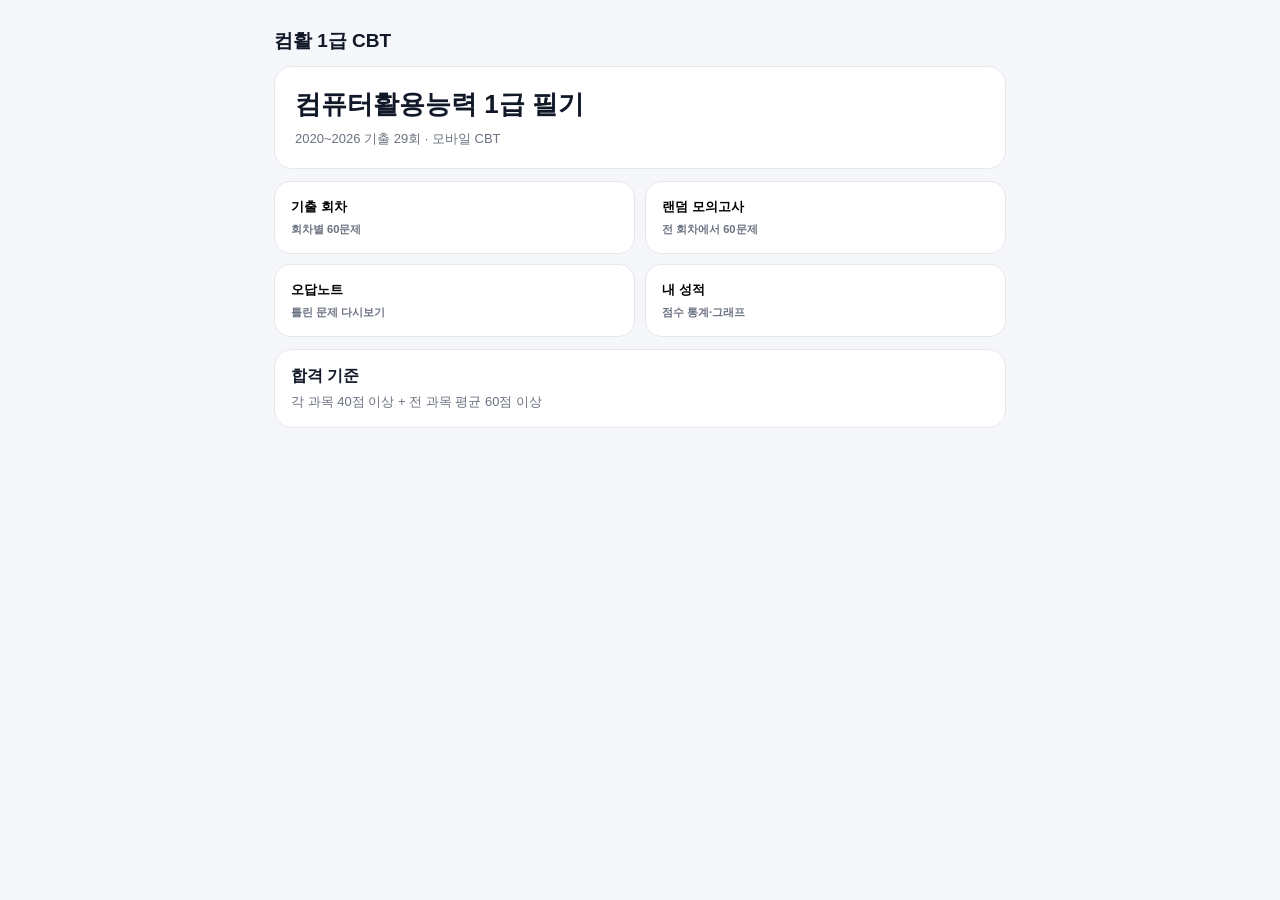
==== commit 7ebe8f22: "Load 2020 CBT exams" ====
--- a/public/cbt.html
+++ b/public/cbt.html
@@ -3,7 +3,7 @@
 </style></head><body><div class="wrap"><div class="top"><div class="brand">컴활 1급 CBT</div><div class="spacer"></div><button id="homeBtn" class="btn hidden">홈</button></div><main id="app"></main></div><script>const DATA=[{"id":"2023-상시-01","t":"2023 상시 01","q":[{"n":1,"s":1,"a":1,"p":"핸드폰노트북과 같은 휴대기기를 서로 연결하여 정보를 교환할 1. , 수 있도록 하는 근거리 무선 통신 기술은? 블루투스","c":["와이파이","와이브로","테더링",""]},{"n":2,"s":1,"a":3,"p":"다음 중 데이터 전송에 사용되는 장비에 대한 설명으로 옳지 않은 2. 것은? 아날로그 데이터의 감쇠현상을 복원하기 위해서 증폭기를 사","c":["용한다. 모뎀은 디지털 신호와 아날로그 신호를 상호 변환하는 기능을","가진다. 데이터 전송의 정확성을 보장받기 위하여 라우터를 사용한다.","디지털 데이터의 감쇠현상을 방지하기 위해서 리피터를 사용","한다."]},{"n":3,"s":1,"a":3,"p":"다음 중 바이러스 감염 증상에 대한 설명으로 옳지 않은 것은 3. ? 특정 날짜가 되면 화면에 이상한 메시지가 표시된다.","c":["디스크를 인식하지 못하거나디스크 볼륨명이 변경될 수도 ,","있다. 파일의 크기가 작아지고프로그램의 실행 속도가 빨라진다 , .","시스템 파일이 손상되어 부팅 이 정상적으로 수행되 (Booting)","지 않는다."]},{"n":4,"s":1,"a":4,"p":"다음 중 파일 탐색기의 검색 도구에 대한 설명으로 옳지 않은 4. [ ] 것은? 수정한 날짜를 이용하여 지난 주에 수정한 파일들을 검색할","c":["수 있다. 파일의 크기를 선택하여 검색할 수 있다.","파일의 종류를 선택하여 검색할 수 있다.","파일 특성이 읽기 전용인 파일들을 검색할 수 있다 ‘ ’ .",""]},{"n":5,"s":1,"a":3,"p":"다음 중 외부로부터의 데이터 침입 행위에 관한 유형 중 위조 5. 에 대한 설명으로 옳은 것은 (Fabrication) ? 데이터의 정상적인 전달을 가로막아서 흐름을 방해하는 행위","c":["데이터가 수신지까지 가는 도중에 몰래 보거나 도청하여 정보","를 유출하는 행위 데이터가 다른 송신자로부터 전송된 것처럼 꾸미는 행위","전송된 원래의 데이터를 다른 내용으로 바꾸는 행위",""]},{"n":6,"s":1,"a":1,"p":"- 다음 중 의 바이오스 에 대한 설명으로 옳지 않은 것은 6. PC (BIOS) ? 최근에는 보조기억장치인 에 저장이 가능하여 칩 교환 SSD","c":["","","",""]},{"n":7,"s":1,"a":3,"p":"다음 중 의 장치 관리자에서 할 수 있는 작업으로 7. Windows 10 [ ] 옳은 것은? 사용하지 않는 응용 프로그램을 제거할 수 있다.","c":["시동 디스크를 만들 수 있다.","설치된 하드웨어의 드라이버를 업데이트 할 수 있다.","가상 메모리에 대한 정보를 확인하고설정 값을 변경할 수 ,","있다."]},{"n":8,"s":1,"a":4,"p":"다음 중 비트 및 비트 버전의 에 관한 설명으로 8. 32 64 Windows OS 옳지 않은 것은? 비트 버전의 에서는 대용량 을 비트 시스 64 Windows RAM 32","c":["템보다 효과적으로 처리한다. 비트 버전의 를 설치하려면 비트 버전의 64 Windows 64","를 실행할 수 있는 가 필요하다 Windows CPU . 비트 버전의 에서 하드웨어 장치가 정상적으로 64 Windows","동작하려면 비트용 장치 드라이버가 필요하다 64 . 앱이 비트 버전의 용으로 설계된 경우 호환성 유 64 Windows","지를 위해 비트 버전의 에서도 작동되도록 설계 32 Windows 되어 있다."]},{"n":9,"s":1,"a":2,"p":"다음 중 프린터의 인쇄 대기열에서 수행할 수 있는 작업으로 옳지 9. 않은 것은? 여러 개의 출력 파일들의 출력 대기 상태를 확인할 수 있다.","c":["프린터에서 인쇄 중인 문서를 중지시키면 다른 프린터에서","이어서 출력할 수 있다. 인쇄 대기열에 있는 문서의 인쇄 순서를 변경할 수 있다.","인쇄 대기 중인 문서를 삭제하거나 출력 대기 순서를 임의로","조정할 수 있다."]},{"n":10,"s":1,"a":3,"p":"다음 중 의 그림판에 대한 내용으로 옳지 않은 것은 10. Windows 10 [ ] ? 그림판에서 와 등의 파일을 작업할 수 PNG JPG, GIF, BMP","c":["있다. 그림을 회전하거나 대칭 이동 등의 작업을 할 수 있다.","레이어를 이용하면 여러 사진을 추가하여 합성할 수 있다 [ ] .","그림에 텍스트를 입력할 수 있고글꼴 서식을 변경할 수 있다 , .",""]},{"n":11,"s":1,"a":2,"p":"- 다음 중 유비쿼터스 센서 네트워크 의 활용 분야에 속하는 11. (USN) 것은? 테더링","c":["텔레매틱스","블루투스","고퍼",""]},{"n":12,"s":1,"a":3,"p":"다음 중 컴퓨터의 분류에 대한 설명으로 옳지 않은 것은 12. ? 컴퓨터는 처리 능력에 따른 분류데이터 취급에 따른 분류 , ,","c":["사용 용도에 따른 분류로 나눌 수 있다. 하이브리드 컴퓨터는 디지털 컴퓨터와 아날로그 컴퓨터의 장","점을 혼합하여 만든 컴퓨터이다. 컴퓨터를 데이터 취급 형태에 따라 미니 컴퓨터마이크로 컴 ,","퓨터슈퍼 컴퓨터 등으로 구분할 수 있다 , . 컴퓨터를 어떠한 목적으로 사용하느냐에 따라 범용 컴퓨터와","전용 컴퓨터로 분류할 수 있다."]},{"n":13,"s":1,"a":4,"p":"다음 중 컴퓨터 운영체제 대한 설명으로 옳지 않은 것은 13. (OS) ? 컴퓨터 하드웨어와 응용 프로그램을 사용하고자 하는 사용자","c":["사이에 위치하여 인터페이스 역할을 해주는 소프트웨어이다. 운영체제는 컴퓨터가 동작하는 동안 주기억장치에 위치하며,","프로세스기억장치입출력장치파일 등의 자원을 관리한다 , , · , . 운영체제의 목적에는 처리 능력의 향상응답 시간의 단축 , ,","사용 가능도의 향상신뢰도 향상 등이 있다 , . 운영체제의 종류에는 어셈블러컴파일러인터프리터 등이 , ,","있다."]},{"n":14,"s":1,"a":2,"p":"다음 중 컴퓨터에서 사용하는 코드에 관한 설명으로 옳지 14. ASCII 않은 것은? 데이터 처리 및 통신 시스템 상호 간의 정보 교환을 위해 사용","c":["된다. 각 나라별 언어를 표현할 수 있다.","각 문자를 비트로 표현하며총 개의 문자 표현이 가능하 7 , 128","다. 확장 코드는 비트를 사용한다 ASCII 8 .",""]},{"n":15,"s":1,"a":4,"p":"다음 중 컴퓨터에서 사용하는 기억장치에 관한 설명으로 옳지 15. 않은 것은? 플래시 메모리는 비휘발성 기억장치로 주로 디지털 (Flash)","c":["카메라나 개인용 정보 단말기 드라이브 등 휴대형 기기 , USB 에서 대용량 정보를 저장하는 용도로 사용된다. 하드디스크 인터페이스 방식은 방식 등이 EIDE, SATA, SCSI","있다. 캐시 메모리는 와 주기억장치 사이에 위치하여 (Cache) CPU","두 장치간의 속도 차이를 줄여 컴퓨터의 처리 속도를 빠르게 하기 위한 메모리이다. 연관 메모리는 보조기억장치를 마치 주기억장 (Associative)","치와 같이 사용하여 실제 주기억장치 용량보다 기억용량을 확대하여 사용하는 방법이다."]},{"n":16,"s":1,"a":3,"p":"다음 중 프로그램 카운터 에 대한 설명으로 옳은 것은 16. (PC) ? 명령 레지스터에 있는 명령어를 해독한다.","c":["연산 결과를 일시적으로 저장한다.","다음에 실행할 명령어의 주소를 저장한다.","현재 실행 중인 명령을 기억한다.",""]},{"n":17,"s":1,"a":1,"p":"다음 중 마이크로프로세서 에 관한 설명으로 옳지 17. (Microprocessor) 않은 것은? 제어장치연산장치주기억장치가 하나의 반도체 칩에 내장된 , ,","c":["장치이다. 클럭 주파수와 내부 버스의 폭 으로 성능을 평가 (Bandwidth)","한다. 개인용 컴퓨터의 중앙처리장치로 사용된다.","작은 규모의 임베디드 시스템이나 휴대용 기기에도 사용된다.",""]},{"n":18,"s":1,"a":2,"p":"- 다음 중 컴퓨터 게임이나 컴퓨터 기반 훈련과 같이 사용자와의 18. 상호작용을 통해 진행 상황을 제어하는 멀티미디어의 특징을 나타","c":["","","",""]},{"n":19,"s":1,"a":4,"p":"다음 중 멀티미디어와 관련하여 파일 형식에 관한 설명으로 19. JPEG 옳지 않은 것은? 사진과 같은 정지 영상을 표현하기 위한 국제 표준 압축 방식","c":["이다. 비트 컬러를 사용하여 트루 컬러로 이미지를 표현한다 24 .","사용자가 압축률을 지정해서 이미지를 압축하는 압축 기법을","사용할 수 있다. 이미지를 확대해도 테두리가 거칠어지지 않고 매끄럽게 표현","된다."]},{"n":20,"s":1,"a":3,"p":"다음 중 인터넷에서 사용하는 에 대한 설명으로 옳지 않은 20. TCP/IP 것은? 서로 다른 기종의 컴퓨터들 간 데이터를 송수신하기 위한 /","c":["표준 프로토콜이다. 일부 망에 장애가 있어도 다른 망으로 통신이 가능한 신뢰성을","제공한다. 는 패킷 주소를 해석하고 최적의 경로를 결정하여 전송하 TCP","는 역할을 한다. 는 계층 중 네트워크 계층에 해당하는 프로토콜이다 IP OSI 7 .","제과목 2 스프레드시트일반"]},{"n":21,"s":2,"a":1,"p":"21. 다음 중 조건부 서식에 대한 설명으로 옳지 않은 것은? 수식을 이용하여 조건을 지정할 경우다른 통합 문서에 대한 ,","c":["외부 참조를 사용할 수 있다.","조건부 서식의 조건은 결과가 또는 가 TRUE(1) FALSE(0) 나오도록 작성한다.","특정한 조건을 만족하는 경우에만 서식이 적용되도록 하는 기능이다.","동일한 셀 범위에 둘 이상의 조건부 서식 규칙이 로 평가 True 되어 충돌하는 경우 조건부 서식 규칙 관리자대화상자의 [ ] 규칙 목록에서 가장 위에 있는즉 우선순위가 높은 규칙 하나 , 만 적용된다."]},{"n":22,"s":2,"a":1,"p":"다음 중 차트에 관한 설명으로 옳지 않은 것은 22. ?","c":["거품형 차트에서 데이터 레이블로 거품 크기를 지정하면 첫 ‘ ’ 번째 값이 거품 크기로 표시된다.","차트를 작성하려면 반드시 원본 데이터가 있어야 하며작성된 , 차트는 원본 데이터가 변경되면 차트의 내용이 함께 변경된 다. 기본 차트는 을 누르면 별도의 차트 시트에 삽입되고 [F11] ,","을 누르면 데이터가 있는 현재 워크시트에 삽입 [Alt] + [F1] 된다.","자주 사용하는 형태의 차트를 차트 서식 파일 폴더에 서식 파일 로 저장하여 이용하면 편리하다 (crtx) ."]},{"n":23,"s":2,"a":3,"p":"- 23. 다음 중 통합에 관한 설명으로 옳지 않은 것은? 여러 시트에 있는 데이터나 다른 통합 문서에 입력되어 있는","c":["데이터를 통합할 수 있다. 데이터 통합은 위치를 기준으로 통합할 수도 있고영역의 ,","이름을 정의하여 통합할 수도 있다. 통합 영역의 데이터 변경 시 원본 영역의 데이터도 자동으로","변경되도록 하려면 원본 데이터에 연결을 선택한다 ‘ ’ .",""]},{"n":24,"s":2,"a":1,"p":"다음 중 엑셀의 오차 막대에 대한 설명으로 옳지 않은 것은 24. ? 세로 막대형 차트꺾은선형 차트분산형 차트거품형 차트 , , , ,","c":["차원 세로 막대형 차트 차원 꺾은선형 차트에 오차 막대를 3 , 3 표시할 수 있다.","차트에 고정값백분율표준 편차표준 오차사용자 지정 , , , , 중 하나를 선택하여 오차량을 표시할 수 있다.","데이터 계열의 각 데이터 표식에 대한 오류 가능성이나 불확실 성의 정도를 표시한다.","분산형과 거품형 차트에는 세로 오차 막대가로 오차 막대를 , 적용할 수 있다."]},{"n":25,"s":2,"a":3,"p":"연이율 로 년 만기저축을 매월 초 원씩 저축복리 25. 5% 3 50,000 , 이자율로 계산하여 만기에 찾을 수 있는 금액을 구하기 위한 수식으 로 적당한 것은? =FV(5%, 3, -50000, , 1)","c":["=FV(5%, 3, -50000)","=FV(5%/12, 3*12, -50000, , 1)","=FV(5%/12, 3*12, -50000)",""]},{"n":26,"s":2,"a":2,"p":"26. 다음 워크시트에서 셀에서 을 누른 채 채우기 핸들을 [A1] [Ctrl] 이용하여 드래그 했을 때 셀에 표시되는 값은 [C1] ? 29.5","c":["31.5","29.7","49.5",""]},{"n":27,"s":2,"a":3,"p":"- 아래 시트에서 각 부서마다 직위별로 종합점수의 합계를 구하려고 27. 한다다음 중 셀에 입력된 수식으로 옳은 것은 . [B17] ? {=SUMIFS($E$2:$E$13, $A$2:$A$13, $A$17, $B$2:","c":["$B$13 , $B$16)} {=SUM(($A$2:$A$13=A17) * ($B$2:$B$13=B16) * $E$2:","$E$13)} {=SUM(($A$2:$A$13=$A17) * ($B$2:$B$13=B$16) *","$E$2:$E$13)} {=SUM(($A$2:$A$13=A$17) * ($B$2:$B$13=$B16) *","$E$2:$E$13)}"]},{"n":28,"s":2,"a":2,"p":"아래 워크시트와 같이 시상내역 표를 이용하여 시상내역 28. [A13:D16] 을 계산하였다다음 중 셀에 입력된 배열 수식으로 [D2:D10] . [D2] 옳은 것은? {=INDEX($B$15:$D$16, MATCH(B2, $A$15:$A$16, 0),","c":["MATCH(C2, $B$13:$D$13, -1))} {=INDEX($B$15:$D$16, MATCH(B2, $A$15:$A$16, 0),","MATCH(C2, $B$13:$D$13, 1))} {=INDEX($B$15:$D$16, MATCH(B2, $A$15:$A$16, 0),","MATCH(C2, $B$14:$D$14, -1))} {=INDEX($B$15:$D$16, MATCH(B2, $A$15:$A$16, 0),","MATCH(C2, $B$14:$D$14, 1))}"]},{"n":29,"s":2,"a":1,"p":"29. 다음 중 아래의 워크시트에서 수식의 결과로 부사장을 출력하지 ‘ ’ 않는 것은? =CHOOSE(CELL(“row”, B3), C2, C3, C4, C5, C6)","c":["=CHOOSE(TYPE(B4), C2, C3, C4, C5, C6)","=OFFSET(A1:A6, 2, 2, 1, 1)","=INDEX(A2:D6, MATCH(A3, A2:A6, 0), 3)",""]},{"n":30,"s":2,"a":3,"p":"다음 중 부분합에 대한 설명 중 옳지 않은 것은 30. ?","c":["부분합을 실행하면 각 부분합에 대한 정보 행을 표시하고 숨길 수 있도록 목록에 윤곽이 자동으로 설정된다.","부분합에서는 합계평균개수 등의 함수 이외에도 다양한 , , 함수를 선택할 수 있다.","그룹화할 항목으로 선택된 필드는 자동으로 오름차순 정렬하 여 부분합이 계산된다.","부분합에서 그룹 사이에 페이지를 나눌 수 있다."]},{"n":31,"s":2,"a":3,"p":"- 31. 엑셀에서 데이터를 정렬하려는데 다음과 같은 정렬 경고 대화상자 가 표시되었다다음 중 옳지 않은 것은 . ?","c":["","","",""]},{"n":32,"s":2,"a":1,"p":"다음 중 머리글바닥글기능에 대한 설명으로 옳지 않은 것은 32. [ / ] ?","c":["보기탭 통합 문서 보기그룹의 페이지 나누기 미리 보기 [ ] [ ] ‘ ’ 를 클릭하면 머리글 및 바닥글을 쉽게 삽입할 수 있다. 머리글이나 바닥글의 텍스트에 앰퍼샌드 문자 한 개를 (&)","포함시키려면 앰퍼샌드 문자를 두 번 입력한다 (&) . 여러 워크시트에 동일한 머리글바닥글을 한 번에 추가하 [ / ]","려면 여러 워크시트를 선택하여 그룹화 한 후 설정한다. 차트 시트인 경우 페이지 설정 대화상자의 머리글바닥 [ ] [ /","글 탭에서 머리글바닥글을 추가할 수 있다 ] / ."]},{"n":33,"s":2,"a":2,"p":"다음 중 엑셀의 화면 제어에 관한 설명으로 옳지 않은 것은 33. ? 숨겨진 통합 문서를 표시하려면 보기탭 창그룹의 숨기 [ ] [ ] ‘","c":["기 취소를 실행한다 ’ . 틀 고정에 의해 분할된 왼쪽 또는 위쪽 부분은 인쇄 시 반복할","행과 반복할 열로 자동 설정된다. 옵션의 고급탭에서 로 화면 확대축 [Excel ] [ ] ‘IntelliMouse /","소옵션을 설정하면 을 누르지 않은 상태에서 마우스 ’ [Ctrl] 휠의 스크롤만으로 화면의 축소 및 확대가 가능하다. 확대축소 배율은 선택된 시트에만 적용된다 / .",""]},{"n":34,"s":2,"a":4,"p":"자료가 입력된 을 인쇄하니 장이 출력되어 의 34. [Sheet1] 5 [Sheet1] 모든 자료를 장에 인쇄하려고 한다그 방법으로 올바른 것은 1 . ? 페이지 레이아웃 페이지 설정에서 한 페이지에 여러 [ ] [ ] ‘","c":["→ 페이지 인쇄를 선택한 후 인쇄한다 ’ . 페이지 레이아웃 시트 옵션에서 자동 맞춤을 선택하 [ ] [ ] ‘ ’","→ 여 용지와 높이를 모두 로 지정한 후 인쇄한다 1 . 페이지 레이아웃 페이지 설정에서 자동 맞춤을 선택 [ ] [ ] ‘ ’","→ 하여 용지 너비와 높이를 모두 로 지정한 후 인쇄한다 1 . 페이지 레이아웃 크기 조정에서 너비와 높이를 모두 [ ] [ ]","→ 페이지로 지정한 후 인쇄한다 ‘1 ’ ."]},{"n":35,"s":2,"a":3,"p":"- 35. 다음 중 아래의 워크시트에서 셀이 선택되어 있는 경우 [B3] 각 키의 사용 결과로 옳지 않은 것은? 을 눌러서 셀로 이동한다 [Ctrl]+[Home] [A1] .","c":["를 눌러서 데이터가 포함된 마지막 행열에 [Ctrl]+[End] /","해당하는 셀로 이동한다 [E6] .","",""]},{"n":36,"s":2,"a":3,"p":"36. 아래 그림과 같이 설정한 상태에서 매크로 기록대화상자의 [ ] 확인단추를 누른다 범위를 선택한 후 글꼴 스타일을 [ ] . [A2:A6] 굵게를 지정하고 기록 중지를 눌러 서식매크로의 작성을 ‘ ’ [ ] ‘ ’ 완료하였다다음 중 매크로 작성 후 셀을 선택하고 서식 . [C1] ‘ ’ 매크로를 실행한 결과로 옳은 것은? 영역의 글꼴 스타일이 굵게 지정된다 [A2:A6] .","c":["셀만 글꼴 스타일이 굵게 지정된다 [A1] .","영역의 글꼴 스타일이 굵게 지정된다 [C2:C6] .","셀만 글꼴 스타일이 굵게 지정된다 [C1] .",""]},{"n":37,"s":2,"a":4,"p":"37. 다음 매크로에 대한 설명으로 옳지 않은 것은? Sub Macro1( ) Range(“C2:D6”).Select With Selection.Font 굴림 .Name = “ ” .Size = 11 .Underline = xlUnderlineStyleNone .Shadow = False .ColorIndex = 3 End With With Selection .HorizontalAlignment = xlCenter .VerticalAlignment = xlBottom .WrapText = False End With End Sub 글꼴을 굴림으로 지정한다 ‘ ’ .","c":["폰트 크기를 로 지정한다 11 .","밑줄을 해제한다.","텍스트의 가로 정렬과 세로 정렬을 모두 가운데 맞춤으로 지","정한다."]},{"n":38,"s":2,"a":2,"p":"- 38. 다음 중 아래 워크시트에서 영역을 선택하여 작업한 [C2:C4] 결과가 다른 것은? 를 누른 경우 [Delete]","c":["를 누른 경우 [Backspace]","마우스 오른쪽 버튼의 바로 가기 메뉴에서 내용 지우기를 [ ]","",""]},{"n":39,"s":2,"a":1,"p":"39. 다음 중 입력한 데이터에 지정된 표시형식에 따른 결과가 옳은 것은? 입력자료 : -14500","c":["표시형식 : #,##0;#,##0 결 과 : 14,500 입력자료 : 2021-04-05","표시형식 : mm-dd 결 과 : Apr-04 입력자료 : 24678","표시형식 : #.## 결 과 : 24678 입력자료 : 0.457","표시형식 : 0% 결 과 : 45.7%"]},{"n":40,"s":2,"a":2,"p":"40. 아래의 워크시트에서 영어가 중간값을 초과하면서 성명의 두 ‘ ’ ‘ ’ 번째 문자가 영인 데이터를 필터링하고자 한다다음 중 고급 “ ” . 필터 실행을 위한 조건의 입력 값으로 옳은 것은?","c":["","","","제과목 3 데이터베이스일반"]},{"n":41,"s":3,"a":4,"p":"다음 매크로 함수에 대한 설명으로 옳지 않은 것은 41. ? 조건에 맞는 첫 번째 레코드를 검색한다 FindRecord : .","c":["특정 컨트롤로 포커스를 이동시킨다 GoToControl : .","메시지 상자를 통해 경고나 알림 등의 정보를 MessageBox :","표시한다. 를 종료한다 CloseWindow : Access .",""]},{"n":42,"s":3,"a":2,"p":"- 다음 중 주문 42. (주문번호고객번호제품번호주문수량테이블을 , , , ) 대상으로 고객번호별 주문횟수가 개 이상인 제품에 대해 고객번 2 호주문횟수주문수량의 합계를 표시하는 문으로 옳은 것은 , , SQL ? 고객번호 주문번호 주문수량 Select , Count( ), Sum( )","c":["주문 From","","",""]},{"n":43,"s":3,"a":4,"p":"도서도서코드도서명출판사코드대여비용테이블에 대한 43. ( , , , ) 필드 설정 방법으로 옳지 않은 것은 단 도서명은 반드시 입력해 ? ( ‘ ’ 야 하지만 도서코드는 입력하지 않아도 되며 출판사코드는 ‘ ’ , ‘ ’ 출판사 테이블의 출판사필드를 참조하는 외래키이다 < > ‘ ’ .) 도서명필드의 필수 속성을 예로 설정하였다 ‘ ’ ‘ ’ .","c":["대여비용필드의 데이터 형식을 통화로 설정하였다 ‘ ’ ‘ ’ .","출판사코드필드는 출판사 테이블의 출판사필드와 데 ‘ ’ < > ‘ ’","이터 형식을 동일하게 설정하였다. 도서코드필드의 데이터 형식을 짧은 텍스트로 설정하고 ‘ ’ ‘ ’","기본키로 지정하였다."]},{"n":44,"s":3,"a":1,"p":"다음 중 보고서를 만드는 방법으로 제공되는 마법사 유형이 아닌 44. 것은? 하위 보고서 마법사","c":["업무 문서 양식 마법사","우편 엽서 마법사","보고서 마법사",""]},{"n":45,"s":3,"a":4,"p":"다음 중 하위 보고서에 대한 설명으로 옳지 않은 것은 45. ? 관계 설정에 문제가 있을 경우하위 보고서가 제대로 표시되 ,","c":["지 않을 수 있다. 디자인 보기 상태에서 하위 보고서의 크기 조절 및 이동이","가능하다. 테이블쿼리폼 또는 다른 보고서를 이용하여 하위 보고서를 , ,","작성할 수 있다. 하위 보고서에는 그룹화 및 정렬 기능을 설정할 수 없다.",""]},{"n":46,"s":3,"a":3,"p":"다음 중 분할 표시 폼에 대한 설명으로 옳지 않은 것은 46. ? 분할 표시 폼은 데이터시트 보기와 폼 보기를 동시에 표시하","c":["기 기능이며이 두 보기는 같은 데이터 원본에 연결되어 있어 , 항상 상호 동기화된다. 분할 표시 폼은 폼 보기나 데이터시트 보기 상태 모두 데이터","의 변경이 가능하다. 일대다 관계가 설정된 두 테이블의 데이터를 한 화면에 표시","할 수 있다. 분할 표시 폼은 만들기탭의 폼그룹에서 기타 폼 [ ] [ ] [ ]","→ 폼 분할을 클릭하여 만들 수 있다 [ ] ."]},{"n":47,"s":3,"a":3,"p":"- 다음 중 엑셀의 데이터와 연결된 테이블에 대한 설명으로 옳지 47. 않은 것은? 연결된 테이블을 이용하여 폼이나 보고서를 생성할 수 있다.","c":["연결 테이블은 읽기 전용이므로 테이블에 값을 추가할 수 없","다. 연결된 테이블을 삭제하면 원본 데이터도 삭제된다.","외부 데이터 가져오기 및 연결 을 클릭하여 [ ] [ ] [Excel]","→ → 연결 테이블 만들기 과정을 수행한다."]},{"n":48,"s":3,"a":2,"p":"보고서에 대한 설명으로 옳지 않은 것은 48. ? 보고서는 데이터를 출력하기 위한 개체이다.","c":["보고서 보기형식을 이용하면 페이지 별로 인쇄되는 형태를 ‘ ’","확인할 수 있다. 보고서를 형식으로 내보낼 수 있다 PDF, XPS .","레코드 원본에 문장을 입력하면 질의 결과를 대상으로 SQL","하는 보고서를 작성할 수 있다."]},{"n":49,"s":3,"a":2,"p":"다음과 같은 교수테이블과 과목테이블을 대상으로 과목명 49. < > < > ‘ ’ 이 영작문인 과목의 교수명을 출력하는 문으로 옳은 것은 ‘ ’ ‘ ’ SQL ? 교수 < > 교수번호 교수명 111 홍선길 222 엄종일 333 배미경 과목 < > 과목번호 과목명 교수번호 AAA 영작문 111 BBB 영작문 222 CCC 영문학 333 교수명 교수과목 Select From ,","c":["교수번호 교수번호 과목 과 Where = (Select From Where 목명 영작문 = “ ”); 교수명 교수 Select From","교수번호 교수번호 과목 과 Where In (Select From Where 목명 영작문 = “ ”); 교수명 과목교수 Select From ,","교수번호 교수번호 과목 과 Where = (Select From Where 목명 영작문 = “ ”); 교수명 과목 Select From","교수번호 교수번호 교수 과 Where In (Select From Where 목명 영작문 = “ ”);"]},{"n":50,"s":3,"a":2,"p":"다음 중 참조 무결성에 대한 설명으로 옳지 않은 것은 50. ? 참조 무결성은 참조하고 참조되는 테이블 간의 참조 관계에","c":["아무런 문제가 없는 상태를 의미한다. 다른 테이블을 참조하는 테이블 즉외래 키 값이 있는 테이블 ,","의 레코드 삭제 시에는 참조 무결성이 위배될 수 있다. 다른 테이블을 참조하는 테이블의 레코드 추가 시 외래 키","값이 널 인 경우에는 참조 무결성이 유지된다 (Null) . 다른 테이블에 의해 참조되는 테이블에서 레코드를 추가하는","경우에는 참조 무결성이 유지된다."]},{"n":51,"s":3,"a":3,"p":"도메인에 대한 설명으로 옳지 않은 것은 51. ? 도메인의 개수는 레코드의 개수보다 적을 수 있다.","c":["도메인은 하나의 애트리뷰트가 취할 수 있는 같은 타입의 원","자값들의 집합이다. 데이터베이스를 구성하는 가장 작은 논리적 단위로 파일 구조","에서 필드와 같은 의미이다. 한 테이블의 기본키가 가질 수 있는 도메인의 수는 레코드의","개수와 같다."]},{"n":52,"s":3,"a":1,"p":"- 상품 폼에 있는 재고필드를 참조하고자 한다참조 형식이 52. < > ‘ ’ . 바르게 설정된 것은? 상품 재고 [Forms]![ ]![ ]","c":["상품 재고 [Forms]@[ ]@[ ]","상품 재고 [Forms]![ ]@[ ]","상품 재고 [Forms]@[ ]![ ]",""]},{"n":53,"s":3,"a":4,"p":"폼의 각 컨트롤에 포커스가 위치할 때 입력 모드를 한글로 지정하 53. ‘ ’ 고자 한다다음 중 이를 위해 설정해야 할 컨트롤 속성은 . ? 엔터키 기능(Enter Key Behavior)","c":["상태 표시줄(Status Bar Text)","탭 인덱스(Tab Index)","입력 시스템 모드(IME Mode)",""]},{"n":54,"s":3,"a":3,"p":"다음 중 크로스탭 쿼리에 관한 설명으로 옳지 않은 것은 54. ? 레코드의 요약 결과를 열과 행 방향으로 그룹화하여 표시할","c":["때 사용한다. 쿼리 데이터시트에서 데이터를 직접 편집할 수 없다.","개 이상의 열 머리글 옵션과 행 머리글 옵션값 옵션 등을 2 ,","지정해야 한다. 행과 열이 교차하는 곳의 숫자 필드는 합계평균분산표준 , , ,","편차 등을 계산할 수 있다."]},{"n":55,"s":3,"a":4,"p":"다음 중 데이터베이스의 장점이 아닌 것은 55. ? 데이터의 일관성을 유지할 수 있다.","c":["데이터의 중복을 최소화할 수 있다.","데이터의 무결성을 유지할 수 있다.","데이터 유실 시 파일 회복이 쉽다.",""]},{"n":56,"s":3,"a":4,"p":"다음 중 데이터 모델의 구성 요소가 아닌 것은 56. ? 논리적으로 표현된 데이터 구조","c":["실제 데이터의 논리적인 제약 조건","실제 데이터를 처리하는 연산","실제 데이터의 물리적인 저장 구조",""]},{"n":57,"s":3,"a":4,"p":"- 다음 보고서에 대한 설명으로 옳지 않은 것은 57. ? 음영으로 표시된 거래처별보고서는 페이지 머리글에 작성 “ ”","c":["되었다. 거래처별로 그룹이 설정되었고 날짜를 기준으로 내림차순 정","렬이 설정되었다. 순번은 컨트롤 원본에 이 입력되고 누적 합계속성이 ‘ ’ “=1” ‘ ’","그룹으로 설정되었다 “ ” . 보고서 바닥글에 표시된 페이지 번호는 전체 페이지 번호와","현재 페이지 번호가 레이블을 이용하여 작성되었다."]},{"n":58,"s":3,"a":3,"p":"58. 다음 화면에서 설정되어 있는 폼의 속성 값으로 옳지 않은 것은? 캡션 주문현황 :","c":["탐색 단추 예 :","보기 형식 단일 폼 :","레코드 선택기 예 :",""]},{"n":59,"s":3,"a":4,"p":"다음 중 입력 마스크 설정에 사용하는 사용자 정의 입력 마스크 59. 기호에 대한 설명으로 옳은 것은? 소문자로 변환 9 :","c":["숫자나 공백을 입력받도록 설정 > :","영문 대문자로 변환하여 입력받도록 설정 < :","영문자와 한글만 입력받도록 설정 L :",""]},{"n":60,"s":3,"a":2,"p":"- 다음은 폼 디자인 보기에서의 작업에 대한 설명이다각 번호에 60. ‘ ’ . 대한 마우스 작업 설명 중 옳지 않은 것은? ❶ ❷ ❸ ❹ 을 오른쪽 버튼으로 클릭하여 레이아웃 보기로 보기 형식 ‘ ’","c":["❶ 을 변경할 수 있다. 를 더블클릭하면 탭 순서대화상자가 표시된다 ‘ ’ .","❷ 을 클릭하면 본문의 모든 컨트롤이 선택된다.","❸ 를 더블클릭하면 폼 속성 시트창이 표시된다 ‘ ’ .","❹"]}]},{"id":"2023-상시-02","t":"2023 상시 02","q":[{"n":1,"s":1,"a":1,"p":"웹 기반 애플리케이션을 활용하여 인터넷 개인 서버에서 대용량 1. 데이터베이스를 연산처리하고 저장한 데이터를 나 스마트폰 ( ) PC , 등 다양한 단말기에서 불러오거나 가공할 수 있도록 하는 Pad 환경을 의미하는 것은? 클라우드 컴퓨팅(Cloud Computing)","c":["그리드 컴퓨팅(Grid Computing)","사물 인터넷(Internet of Things)","빅 데이터(Big Data)",""]},{"n":2,"s":1,"a":2,"p":"데이터 통신망 중 부가가치 통신망 에 관한 설명으로 옳은 2. (VAN) 것은? 자원 공유를 목적으로 전송 거리가 짧은 구내에서 사용하는","c":["통신망이다. 기간 통신망 사업자로부터 회선을 빌려 기존의 정보에 새로운","가치를 부여하여 다수의 이용자에게 판매하는 통신망이다. 문자음성동영상 등 다양한 데이터를 통합하여 디지털화된 , ,","하나의 통신 회선으로 전송하는 통신망이다. 전화국과 가입자 단말 사이의 회선을 유선 대신 무선 시스템을","이용하여 구성하는 통신망이다."]},{"n":3,"s":1,"a":3,"p":"다음 중 한글 의 레지스트리에 관한 설명으로 옳지 3. Windows 10 않은 것은? 의 자체 구성 정보를 저장하는 데이터베이스이다 Windows .","c":["에 탑재된 레지스트리 편집기는 이다 Windows ‘regedit.exe’ .","레지스트리 정보는 의 부팅 시에만 참조된다 Windows .","레지스트리에는 각 사용자의 프로필과 시스템 하드웨어설치 ,","된 프로그램 및 속성 설정에 대한 정보가 들어 있다."]},{"n":4,"s":1,"a":3,"p":"4. 다음 중 한글 의 폴더 옵션대화상자에서 설정할 Windows 10 [ ] 수 있는 작업으로 옳지 않은 것은? 숨김 파일이나 폴더의 표시 여부를 지정할 수 있다.","c":["알려진 파일 형식의 파일 확장명을 숨기도록 설정할 수 있다.","탐색 창미리 보기 창세부 정보 창의 표시 여부를 선택할 , ,","수 있다. 폴더에서 시스템 파일을 검색할 때 색인의 사용 여부를 선택할","수 있다."]},{"n":5,"s":1,"a":1,"p":"- 5. 다음 중 한글 에서 설치된 기본 프린터의 인쇄 관리자 Windows 10 창에서 실행할 수 있는 작업으로 옳지 않은 것은? 인쇄 중인 문서나 오류가 발생한 문서를 다른 프린터로 전송할","c":["수 있다.","","",""]},{"n":6,"s":1,"a":4,"p":"6. 다음 중 파일의 바로 가기 메뉴 연결 프로그램에 대한 설명으로 [ ] 옳지 않은 것은? 문서나 그림 같은 데이터 파일을 더블클릭할 때 자동으로 실행","c":["되는 앱을 의미한다. 파일의 바로 가기 메뉴에서 연결 프로그램을 선택하면 연결 [ ]","프로그램을 변경할 수 있다. 연결 프로그램이 지정되지 않았을 경우 데이터 파일을 더블클","릭하면 연결 프로그램을 선택하기 위한 대화상자가 표시된다. 연결 프로그램대화상자에서 연결 프로그램을 삭제하면 연 [ ]","결된 데이터 파일도 함께 삭제된다."]},{"n":7,"s":1,"a":1,"p":"다음 중 특정한 목적을 위한 작은 컴퓨터 시스템으로 하드웨어와 7. 소프트웨어가 하나로 조합되어 있고 냉장고밥솥 등의 가전제 , TV, , 품에 사용되는 시스템은? 임베디드 시스템","c":["듀얼 시스템","듀플렉스 시스템","시분할 시스템",""]},{"n":8,"s":1,"a":3,"p":"다음 중 컴퓨터의 연산장치에 있는 레지스터에 관한 설명으로 8. 옳지 않은 것은? 누산기는 연산 결과를 일시적으로 저장한다.","c":["가산기는 진수 덧샘을 수행한다 2 .","보수기는 곱셈과 나눗셈을 위하여 데이터를 보수로 변환한다.","상태 레지스터는 연산중에 발생하는 여러 가지 상태값을 기억","한다."]},{"n":9,"s":1,"a":1,"p":"9. 다음 중 컴퓨터 그래픽과 관련하여 벡터 이미지에 관한 (Vector) 설명으로 옳지 않은 것은? 픽셀로 이미지를 표현하며래스터 이미지라고도 한 , (Raster)","c":["다. 점을 연결하는 직선이나 곡선을 이용하여 이미지를 구성한다.","대표적인 파일 형식에는 등이 있다 AI, WMF .","이미지의 크기를 확대하여도 화질에 손상이 없다.",""]},{"n":10,"s":1,"a":2,"p":"- 10. 다음 중 인터넷 주소 체계인 에 IPv6(Internet Protocol version 6) 관한 설명으로 옳지 않은 것은? 주소의 확장성융통성연동성이 뛰어나며 실시간 흐름 제어 , ,","c":["로 향상된 멀티미디어 서비스를 제공할 수 있다. 비트씩 부분총 비트의 주소를 사용하여 주소의 부 16 4 , 64 IP","족 문제를 해결할 수 있다. 주소 체계는 유니캐스트 애니캐스트 멀 (Unicast), (Anycast),","티캐스트 등 세 가지로 나뉜다 (Multicast) .",""]},{"n":11,"s":1,"a":2,"p":"다음 중 시스템의 정보 보안을 위한 기본 충족 요건에 대한 설명으로 11. 옳지 않은 것은? 무결성 시스템 내의 정보는 인가된 사용자만 수정할 수 있다 : .","c":["부인방지 정보를 보내오는 사람의 신원을 확인한다 : .","가용성 인가받은 사용자는 언제라도 사용할 수 있다 : .","기밀성 시스템 내의 정보와 자원은 인가된 사용자에게만 :","접근이 허용된다."]},{"n":12,"s":1,"a":2,"p":"12. 다음 중 소프트웨어 자체에 광고를 포함하여 이를 보는 대가로 무료로 사용하는 소프트웨어는? 스파이웨어(Spyware)","c":["애드웨어(Adware)","프리웨어(Freeware)","셰어웨어(Shareware)",""]},{"n":13,"s":1,"a":4,"p":"13. 다음 중 레지스터 에 대한 설명 중 옳지 않은 것은 (Register) ? 레지스터의 크기는 컴퓨터가 한 번에 처리할 수 있는 데이터의","c":["크기를 나타낸다. 구조는 플립플롭 이나 래치 를 직렬 또는 병 (Flip-Flop) (Latch)","렬로 연결한다. 내부에서 처리할 명령어나 연산 결과 값을 일시적으로 CPU","저장하는 기억장치이다. 펌웨어 를 저장하는 비휘발성 메모리로 액세스 속 (Firmware)","도가 가장 빠른 기억장치이다."]},{"n":14,"s":1,"a":2,"p":"14. 다음 중 방화벽에 대한 설명으로 적절하지 않은 것은? 보안이 필요한 네트워크의 통로를 단일화하여 관리한다.","c":["방화벽 시스템은 내부와 외부로부터 불법적인 해킹을 완전히","차단할 수 있다. 권한이 없는 사용자가 네트워크를 통해 컴퓨터에 액세스 하는","것을 방지한다. 역추적 기능으로 외부 침입자의 흔적을 찾을 수 있다.",""]},{"n":15,"s":1,"a":1,"p":"15. 다음 중 멀티미디어의 특징에 관한 설명으로 옳지 않은 것은? 용이성 각각의 분리된 매체오디오 등보다 콘텐 (Easiness) : ( )","c":["츠 제작이 용이하다. 비선형성 데이터가 일정한 방향으로 순차적으 (Non-Linear) :","로 처리되는 것이 아니라 사용자의 선택에 따라 다양한 방향으 로 처리된다. 디지털화 여러 종류의 정보를 컴퓨터로 처리하 (Digitization) :","기 위해서 디지털 방식으로 변환하여 처리한다. 상호 작용성 정보 제공자의 선택에 의해 일방적 (Interaction) :","으로 데이터가 전달되는 것이 아니라 정보 제공자와 사용자 간의 의견을 통한 상호 작용에 의해 데이터가 전달된다."]},{"n":16,"s":1,"a":3,"p":"다음 중 멀티미디어와 관련하여 16. MPEG(Moving Picture Experts 에 관한 설명으로 옳지 않은 것은 Group) ? 동영상 전문가 그룹에서 제정한 동영상 압축 기술에 대한 국제","c":["표준 기술이다. 는 멀티미디어 통신을 전제로 만들어진 영상 압축 기 MPEG4","술로서 낮은 전송률로 동영상을 보내고자 개발된 데이터 압축 과 복원 기술이다. 프레임 간의 연관성을 고려하여 중복 데이터를 제거하는 비손","실 압축 기법을 사용한다. 동영상뿐만 아니라 오디오 데이터도 압축할 수 있다.",""]},{"n":17,"s":1,"a":2,"p":"- 다음 중 프로토콜에서 프로토콜의 개요 및 기능에 관한 17. TCP/IP IP 설명으로 옳은 것은? 메시지를 송수신자의 주소와 정보로 묶어 패킷 단위로 나눈 /","c":["다.","","",""]},{"n":18,"s":1,"a":1,"p":"다음 중 에 대한 설명으로 옳지 않은 것은 18. RAID ? 의 구성 방식을 이라 하고 의 숫자가 RAID RAID Level , Level","c":["작을수록 저장장치의 신뢰성이 높고 효율성이 좋다. 주로 서버에서 사용하며데이터의 안전성이 높다 , .","를 사용하면 데이터 복구가 용이하며속도도 빨라진다 RAID , .","여러 개의 하드디스크를 모아서 하나의 하드디스크처럼 사용","할 수 있도록 하는 기술이다."]},{"n":19,"s":1,"a":4,"p":"다음 중 관리에 대한 설명으로 옳지 않은 것은 19. PC ? 컴퓨터의 성능 향상을 위해 주기적으로 디스크 정리드라이브 ,","c":["오류 검사드라이브 최적화 등을 실행하는 것이 좋다 , . 직사광선과 습기가 많거나 자성이 강한 물체가 있는 곳은 피하","는 것이 좋다. 컴퓨터 전용 전원 장치를 단독으로 사용하고전원을 끌 때는 ,","사용 중인 프로그램을 먼저 종료하는 것이 좋다. 바","이러스를 예방하기 위하여 업데이트를 자주 실행한다 BIOS ."]},{"n":20,"s":1,"a":4,"p":"다음 중 한글 에서 하드디스크의 용량 부족 문제가 20. Windows 10 발생하였을 때의 해결 방법으로 적절하지 않은 것은? 휴지통 비우기를 수행한다 [ ] .","c":["디스크 정리를 통해 임시 파일들을 삭제한다 [ ] .","사용하지 않는 응용 프로그램을 삭제한다.","드라이브 조각 모음 및 최적화를 수행한다.","제과목 스프레드시트 일반 2"]},{"n":21,"s":2,"a":4,"p":"다음 중 여러 워크시트를 선택하여 그룹으로 설정한 경우에 대한 21. 설명으로 옳지 않은 것은? 엑셀 창의 맨 위 제목 표시줄에 그룹이라고 표시된다 [ ] .","c":["그룹으로 설정된 임의의 시트에서 데이터를 입력하면 그룹으","로 설정된 모든 시트에 반영된다. 그룹으로 설정된 임의의 시트에서 셀 서식을 지정하면 그룹으","로 설정된 모든 시트에 반영된다. 그룹을 해제하려면 를 누른다 [Esc] .",""]},{"n":22,"s":2,"a":2,"p":"22. 다음 중 윗주에 대한 설명으로 옳지 않은 것은? 윗주는 셀에 대한 주석을 설정하는 것이다.","c":["데이터를 삭제해도 윗주는 그대로 표시되어 있다.","문","자열 데이터가 입력되어 있는 셀에만 윗주를 표시할 수 있다. 윗주의 서식을 변경할 수 있다.",""]},{"n":23,"s":2,"a":3,"p":"23. 다음 중 찾기 및 바꾸기대화상자에서 문자 자체를 찾는 [ ] ‘*’ 방법은? 찾을 내용에 를 입력한다 ’ “%*” .","c":["찾을 내용에 를 입력한다 ’ “!*” .","찾을 내용에 를 입력한다 ’ “~*” .","찾을 내용에 를 입력한다 ’ “$*” .",""]},{"n":24,"s":2,"a":4,"p":"- 24. 다음 중 연속적인 위치에 데이터가 입력되어 있는 여러 개의 셀을 범위로 설정한 후셀 병합을 실행하였을 때의 결과에 대한 설명으 , 로 옳은 것은? 기존에 입력되어 있던 데이터들이 한 셀에 모두 표시된다.","c":["데이터가 들어 있는 여러 셀은 셀 보호가 자동으로 설정되어","병합할 수 없다.","",""]},{"n":25,"s":2,"a":4,"p":"25. 숫자 를 입력한 후 아래의 표시 형식을 적용했을 때 표시되는 123.45 결과로 옳은 것은? [>200]0;(0);0“*” 123.45","c":["(123)","123","123*",""]},{"n":26,"s":2,"a":1,"p":"아래 시트에서 영역을 선택한 후 조건부 서식을 그림과 26. [A2:C4] 같이 설정하였다다음 중 이에 대한 설명으로 옳은 것은 단 . ? ( , 규칙의 적용 대상은 임 $A$2:$C$4 ) 영역이 조건부 서식의 첫번째 규칙에 설정된 서식으 [A3:C3]","c":["로 바뀐다. 셀만 조건부 서식의 첫번째 규칙에 설정된 서식으로 바 [B3]","뀐다. 영역이 조건부 서식의 두번째 규칙에 설정된 서식으 [A3:C3]","로 바뀐다. 셀만 조건부 서식의 두번째 규칙에 설정된 서식으로 [A3]","바뀐다."]},{"n":27,"s":2,"a":4,"p":"다음 중 아래의 워크시트에서 셀에 수식 을 27. [C1] ‘=A1+B1+C1’ 입력할 경우 발생하는 상황으로 옳은 것은? 셀에 오류 표시 [C1] ‘#REF!’","c":["셀에 오류 표시 [C1] ‘#NUM!’","데이터 유효성 오류 메시지 창 표시","순환 참조 경고 메시지 창 표시",""]},{"n":28,"s":2,"a":2,"p":"- 아래의 시트에서 셀에 수식 28. [A6] “=SUM(OFFSET(A1, 1, 0, 3, 을 입력했을 때 알맞은 결과값은 1))” ? 9","c":["27","6","15",""]},{"n":29,"s":2,"a":3,"p":"아래 워크시트에서 매출액 을 이용하여 매출 구간별 빈도수 29. [B3:B9] 를 영역에 계산하고자 한다다음 중 이를 위한 배열 [F3:F6] . 수식으로 옳은 것은? {=PERCENTILE(B3:B9, E3:E6)}","c":["{=PERCENTILE(E3:E6, B3:B9)}","{=FREQUENCY(B3:B9, E3:E6)}","{=FREQUENCY(E3:E6, B3:B9)}",""]},{"n":30,"s":2,"a":2,"p":"30. 아래 워크시트에서 영역을 범위로 설정하고그림과 같이 [A1:C2] , 입력하고 를 눌렀다 셀에 를 [Ctrl]+[Shift]+[Enter] . [A5] ‘=A1+B2’ 입력했을 때 결과는? 4","c":["5","6","7",""]},{"n":31,"s":2,"a":2,"p":"31. 다음 중 엑셀 차트의 추세선에 관한 설명으로 옳지 않은 것은? 추세선은 지수선형로그다항식거듭제곱이동 평균 등 , , , , ,","c":["가지의 종류가 있다 6 . 하나의 데이터 계열에 두 개 이상의 추세선을 동시에 표시할","수는 없다. 방사형원형도넛형 차트에는 추세선을 사용할 수 없다 , , .","추세선이 추가된 데이터 계열의 차트 종류를 차원으로 바꾸 3","면 추세선이 사라진다."]},{"n":32,"s":2,"a":3,"p":"32. 다음 중 워크시트의 화면 확대축소에 관한 설명으로 옳지 않은 [ / ] 것은? 선택 영역 확대축소 명령은 선택된 영역으로 전체 창을 [ / ]","c":["채우도록 워크시트를 확대하거나 축소한다. 문서의 확대축소는 에서 까지 설정할 수 있다 / 10% 400% .","설정한 확대축소 배율은 통합 문서의 모든 시트에 자동으로 /","적용된다. 화면의 확대축소는 단지 화면에서 보이는 상태만을 확대축 / /","소하는 것으로 인쇄 시 적용되지 않는다."]},{"n":33,"s":2,"a":3,"p":"- 33. 다음 중 인쇄 미리 보기에 관한 설명으로 옳지 않은 것은 [ ] ? 인쇄 미리 보기 및 인쇄에서 여백 표시를 선택한 경우 마우 [ ] ‘ ’","c":["스로 여백을 변경할 수 있다. 인쇄 미리 보기 및 인쇄화면을 표시하는 바로 가기 키는 [ ]","이다 [Ctrl]+[F2] . 인쇄 미리 보기 및 인쇄화면에서 인쇄 영역을 다시 설정할 [ ]","수 있다. 인쇄될 내용이 없는 상태에서 인쇄 미리 보기 및 인쇄화면 [ ]","을 실행하면 인쇄할 내용이 없다는 메시지가 표시된다."]},{"n":34,"s":2,"a":3,"p":"34. 다음 중 데이터 정렬에 관한 설명으로 옳지 않은 것은? 대소문자를 구분하여 정렬할 수 있다 / .","c":["표 안에서 다른 열에는 영향을 주지 않고 선택한 한 열내에서","만 정렬하도록 할 수 있다. 행을 기준으로 정렬하려면 정렬대화상자의 옵션에서 정 [ ] [ ]","렬 옵션의 방향을 위쪽에서 아래쪽으로 선택한다 ‘ ’ . 정렬 기준으로 셀 아이콘을 선택한 경우 기본 정렬 순서는 ‘ ’","위에 표시이다 ‘ ’ ."]},{"n":35,"s":2,"a":1,"p":"35. 다음 워크시트에서 종료기간이 월인 레코드를 검색하려고 할 3 때 고급 필터의 조건으로 올바르게 표현된 것은?","c":["","","",""]},{"n":36,"s":2,"a":3,"p":"다음 중 아래의 피벗 테이블에 대한 설명으로 옳지 않는 것은 36. ? 보고서 필터로 사용된 필드는 구분과 차종이다 ‘ ’ ‘ ’ .","c":["행 레이블로 사용된 필드는 이름과 입사이다 ‘ ’ ‘ ’ .","값 영역에 사용된 필드는 부서이다 ‘ ’ .","이지원은 총무부이며 통근거리는 이다 ‘ ’ ‘25’ .",""]},{"n":37,"s":2,"a":2,"p":"- 다음 중 매크로를 작성하고 사용하는 방법에 대한 설명으로 옳지 37. 않은 것은? 매크로를 기록하는 경우 기본적으로 셀은 절대 참조로 기록되","c":["며상대 참조로 기록하고자 할 경우 상대 참조로 기록을 선 , ‘ ’ 택한 다음 매크로 기록을 실행한다. 매크로에 지정된 바로 가기 키가 엑셀 고유의 바로 가기 키와","중복될 경우 엑셀 고유의 바로 가기 키가 우선한다. 매크로를 기록하는 경우 실행하려는 작업을 완료하는 데 필요","한 모든 단계가 매크로 레코더에 기록되며리본 메뉴에서의 , 탐색은 기록된 단계에 포함되지 않는다. 개인용 매크로 통합 문서에 저장한 매크로는 엑셀을 시작할","때마다 자동으로 로드되므로 다른 통합 문서에서도 실행할 수 있다."]},{"n":38,"s":2,"a":3,"p":"38. 다음 중 아래 시나리오 관리자대화상자의 각 버튼에 대한 설명으 [ ] 로 옳지 않은 것은? 표시 선택한 시나리오에 대해 결과를 표시한다 : .","c":["편집 선택한 시나리오를 변경한다 : .","병합 시나리오 관리자에 표시된 시나리오를 병합한다 : ‘ ’ .","요약 시나리오에 대한 요약 보고서나 피벗 테이블을 작성한 :","다."]},{"n":39,"s":2,"a":3,"p":"다음 중 부터 까지의 합을 구하는 모듈로 옳지 않은 것은 39. 1 10 VBA ?","c":["no = 0 sum = 0 Do While no <= 10 sum = sum + no no = no + 1 Loop MsgBox sum","no = 0 sum = 0 Do sum = sum + no no = no + 1 Loop While no<= 10 MsgBox sum","no = 0 sum = 0 Do While no < 10 sum = sum + no no = no + 1 Loop MsgBox sum","sum = 0 For no = 1 To 10 sum = sum + no Next MsgBox sum"]},{"n":40,"s":2,"a":1,"p":"- 40. 다음과 같은 이벤트를 실행시켰을 때 나타나는 결과로 옳은 것은? Private Sub Worksheet_Activate( ) Range(“A1”).Select Selection.Sort Key1:=Range(“A2”), _ Order1:=xlAscending, Header:=xlGuess, _ OrderCustom:=1, MatchCase:=False, _ Orientation:=xlTopToBottom End Sub 워크시트가 활성화될 때 셀을 기준으로 오름차순 정렬한 [A2]","c":["다. 이벤트가 실행된 후에는 셀이 선택되어 있다 [A2] .","활성화 셀이 바뀔 때마다 셀을 기준으로 내림차순 정렬 [A1]","한다. 행을 기준으로 정렬한다.",""]},{"n":41,"s":3,"a":3,"p":"다음 중 보고서 마법사로 보고서를 만드는 과정에 대한 41. [ ] 설명으로 틀린 것은? 보고서 마법사는 정해진 절차에 따라 설정 사항을 지정하면","c":["보고서를 자동으로 만들어 준다. 그룹을 설정한 경우 보고서 모양을 단계블록외곽선 중에서 , ,","선택할 수 있다. 요약 옵션에서 모든 필드에 대해 합계평균개수 등의 함수 [ ] , ,","를 사용하여 값을 표시할 수 있다. 레코드 원본필드레이아웃서식 등을 직접 선택하여 보고서 , , ,","를 작성할 수 있다."]},{"n":42,"s":3,"a":1,"p":"다음 중 보고서 그룹화에 대한 설명으로 옳지 않은 것은 42. ? 그룹으로 지정된 필드의 정렬 기준은 변경할 수 없으며기본 ,","c":["적으로 오름차순으로 정렬된다. 텍스트 형식은 전체값첫 문자처음 두 문자사용자 지정 , , ,","문자를 기준으로 그룹화할 수 있다. 그룹화 할 필드가 날짜 데이터이면 실제 값기본일주월분 ( )· · · ·","기연도를 기준으로 그룹화할 수 있다 · . 그룹을 만들려면 머리글 구역 표시나 바닥글 구역 표시 중","하나 이상을 설정해야 한다."]},{"n":43,"s":3,"a":3,"p":"다음 중 기본키 에 대한 설명으로 옳은 것은 43. (Primary Key) ? 모든 테이블에는 기본키를 반드시 설정해야 한다.","c":["액세스에서는 단일 필드 기본키와 일련 번호 기본키만 정의","가능하다. 데이터가 이미 입력된 필드도 기본키로 지정할 수 있다.","개체나 첨부 파일 형식의 필드에도 기본키를 지정할 수 OLE","있다."]},{"n":44,"s":3,"a":2,"p":"다음 중 학생테이블에서 점수가 이상인 학생들의 인원수를 44. [ ] ‘ ’ 60 구하는 식으로 옳은 것은 단 학번필드는 학생테이블의 ? ( , ‘ ’ [ ] 기본 키이다.) 학생 학번 점수 =DCount(“[ ]”, “[ ]”, “[ ] >= 60”)","c":["학번 학생 점수 =DCount(“[ ]”, “[ ]”, “[ ] >= 60”)","학생 학번 점수 =DLookUp(“[ ]”, “[ ]”, “[ ] >= 60”)","학생 점수 =DLookUp(“*”, “[ ]”, “[ ] >= 60”",""]},{"n":45,"s":3,"a":4,"p":"다음 중 데이터베이스 관리 시스템 의 장점에 해당하지 45. (DBMS) 않는 것은? 데이터의 일관성 유지","c":["데이터의 무결성 유지","데이터의 보안 보장","데이터 간의 종속성 유지",""]},{"n":46,"s":3,"a":3,"p":"다음 페이지 번호식을 이용하여 출력되는 예로 옳은 것은 단 46. ? ( , 현재 페이지는 이고전체 페이지 수는 이다 12 , 50 .) =[page] & ‘pages’ 12 & 50","c":["1250","12pages","50pages",""]},{"n":47,"s":3,"a":1,"p":"- 다음의 쿼리 조건과 동일한 결과를 산출하는 것은 무엇인가 47. ?","c":["","","",""]},{"n":48,"s":3,"a":3,"p":"다음 중 아래의 코드를 실행한 결과 메시지 상자에 표시되는 48. VBA 내용은 무엇인가? Private Sub Form_Load( ) Dim SampleString 대한상공회의소 SampleString = “ ” 활용 Mid(SampleString, 3, 2) = “ ” MsgBox (SampleString) End Sub 대한상공회의소","c":["상공","대한활용회의소","활용",""]},{"n":49,"s":3,"a":3,"p":"아래와 같이 조회할 고객의 최소 나이를 입력받아 검색하는 매개 49. 변수 쿼리를 작성하려고 한다다음 중 필드의 조건식으로 . ‘Age’ 옳은 것은? 조회할 최소 나이 입력 >= { }","c":["조회할 최소 나이 입력 >=“ ”","조회할 최소 나이 입력 >=[ ]","조회할 최소 나이 입력 >=( )",""]},{"n":50,"s":3,"a":4,"p":"- 다음 중 아래 문으로 생성된 테이블에서의 레코드 작업에 50. SQL 대한 설명으로 옳지 않은 것은 단고객과 계좌 간의 관계는 ? ( , 이다 1:M .)","c":["","","",""]},{"n":51,"s":3,"a":3,"p":"다음 중 아래 문에 대한 설명으로 옳은 것은 51. SQL ? 학생 주소서울 UPDATE SET =‘ ’ 학번 WHERE =100; 학생테이블에 주소가 서울이고 학번이 인 레코드를 [ ] ‘ ’ 100","c":["추가한다. 학생테이블에서 주소가 서울이고 학번이 인 레코드를 [ ] ‘ ’ 100","검색한다. 학생테이블에서 학번이 인 레코드의 주소를 서울로 [ ] 100 ‘ ’","갱신한다. 학생테이블에서 주소가 서울인 레코드의 학번을 으로 [ ] ‘ ’ 100","갱신한다."]},{"n":52,"s":3,"a":3,"p":"다음 중 쿼리에서 사용하는 문자열 조건에 대한 설명으로 옳지 52. 않은 것은? 수학 영어 수학이나 영어인 레코드를 찾는다 “ ” or “ ” : “ ” “ ” .","c":["서울 서울이라는 문자열로 시작하는 필드를 찾는 LIKE “ *” : “ ”","다. 신림 문자열의 두 번째가 신이고 세 번째가 림 LIKE “* *” : “ ” “ ”","인 문자열을 찾는다. 전산과 문자열의 값이 전산과가 아닌 문자열을 NOT “ ” : “ ”","찾는다."]},{"n":53,"s":3,"a":2,"p":"- 아래는 쿼리의 디자인 보기이다다음 중 아래 쿼리의 실행 결과로 53. ‘ ’ . 옳은 것은? 년 전에 입학했거나 컴퓨터공학을 전공하는 지도 학생들 2018","c":["","","",""]},{"n":54,"s":3,"a":3,"p":"다음 중 학생테이블의 나이필드에 유효성 검사 규칙을 아래와 54. < > ‘ ’ 같이 지정한 경우 데이터 입력 상황에 대한 설명으로 옳은 것은? 유효성 검사 규칙 >20 유효성 검사 텍스트 숫자는 으로 입력합니다 >20 . 데이터를 입력하려고 하면 항상 숫자는 으로 입력합니 “ >20","c":["다라는 메시지가 먼저 표시된다 .” . 을 입력하면 숫자는 으로 입력합니다라는 메시지가 20 “ >20 .”","표시된 후 입력 값이 정상적으로 저장된다. 을 입력하면 숫자는 으로 입력합니다라는 메시지가 20 “ >20 .”","표시되며값을 다시 입력을 해야만 한다 , . 을 입력하면 유효성 검사 규칙에 맞습니다라는 메시지가 30 “ .”","표시된 후 입력 값이 정상적으로 저장된다."]},{"n":55,"s":3,"a":2,"p":"다음 중 아래의 급여 테이블에 대한 명령과 실행 결과로 55. < > SQL 옳지 않은 것은 단빈 칸은 임 ? ( , Null ) 사원번호 성명 가족수 1 가 2 2 나 4 3 다 성명 급여를 실행한 결과는 이 SELECT COUNT( ) FROM ; 3","c":["다. 가족수 급여를 실행한 결과는 SELECT COUNT( ) FROM ;","이다 3 . 급여를 실행한 결과는 이다 SELECT COUNT(*) FROM ; 3 .","급여 가족수 을 SELECT COUNT(*) FROM WHERE Is Null;","실행한 결과는 이다 1 ."]},{"n":56,"s":3,"a":2,"p":"다음 중 아래의 설명에 해당하는 컨트롤로 옳은 것은 56. ? ㆍ폼이나 보고서의 원본으로 사용되는 데이터를 표시한 다. ㆍ계산 결과를 표시한다. 레이블","c":["텍스트 상자","콤보 상자","목록 상자",""]},{"n":57,"s":3,"a":2,"p":"다음 중 보고서의 페이지 설정대화상자에 대한 설명으로 옳지 57. ‘ ’ 않은 것은? 열의 너비와 높이를 보고서 본문의 너비와 높이에 맞춰 인쇄할","c":["수 있다. 페이지 설정대화상자에 설정한 사항은 모든 보고서에 동일 ‘ ’","하게 적용된다. 여백용지 방향프린터 유형을 지정할 수 있다 , , .","인쇄 옵션탭의 데이터만 인쇄를 선택하여 체크 표시하면 [ ] ‘ ’","컨트롤의 테두리눈금선 및 선이나 상자 같은 그래픽을 표시 , 하지 않는다."]},{"n":58,"s":3,"a":2,"p":"- 보고서는 데이터를 사용자가 원하는 형태로 출력해 주는 역할을 58. 수행한다다음 중 보고서에서 이용할 수 있는 레코드 원본으로 . 가장 적절하지 않은 것은? 외부의 엑셀 파일에 대한 연결 테이블","c":["","","",""]},{"n":59,"s":3,"a":2,"p":"테이블 디자인의 조회 표시에서 콤보 상자나 목록 상자를 선택하면 59. 여러 가지 속성이 표시된다속성에 대한 설명 중 옳지 않은 것은 . ? 행 원본 목록으로 제공할 데이터를 지정한다 : .","c":["바운드 열 표시되는 열의 개수를 지정한다 : .","컨트롤 표시 콤보 상자나 목록 상자를 선택한다 : .","목록 값만 허용 예로 설정하면 목록에 제공된 데이터 이외 : ‘ ’","의 값을 추가할 수 없다."]},{"n":60,"s":3,"a":4,"p":"- 다음 중 각 연산식에 대한 결과 값이 옳지 않은 것은 60. ? 결과 값 IIF(1, 2, 3) : 2","c":["→ 결과 값 MID(“123456”, 3, 2) : 34","→ 결과 값 “A” & “B” : “AB”","→ 결과 값 4 MOD 2 : 2","→"]}]},{"id":"2023-상시-03","t":"2023 상시 03","q":[{"n":1,"s":1,"a":1,"p":"다음 중 의 바로 가기 키에 대한 설명으로 옳지 않은 1. Windows 10 것은? 는 시작을 클릭한 것처럼 시작 메뉴를 표시한 [Alt]+[Esc] ‘ ’","c":["다. 은 선택한 항목의 바로 가기 메뉴를 표시한다 [Shift]+[F10] .","바로 가기 아이콘의 속성창에서 바로 가기 키를 지정할 수 ‘ ’","있다. 는 선택한 항목의 속성 대화상자를 호출한다 [Alt]+[Enter] .",""]},{"n":2,"s":1,"a":4,"p":"2. 다음 중 한글 에서 마우스의 끌어놓기 Windows 10 (Drag & Drop) 기능을 이용하여 할 수 있는 작업으로 옳지 않은 것은? 파일을 마우스로 선택한 후 동일한 드라이브의 다른 폴더로","c":["끌어서 놓으면 이동이 된다. 파일을 마우스로 선택한 후 다른 드라이브의 임의의 폴더로","끌어서 놓으면 복사가 된다. 파일을 마우스로 선택한 후 을 누른 채 동일한 드라이브 [Ctrl]","의 다른 폴더로 끌어서 놓으면 복사가 된다. 에 저장되어 있는 파일을 드라이브로 끌어서 놓으면 USB C","이동이 된다."]},{"n":3,"s":1,"a":2,"p":"다음 중 의 메모장에 관한 설명으로 옳지 않은 것은 3. Windows 10 [ ] ? 텍스트 파일이나 웹 페이지를 편집하는 간단한 도구로 사용할","c":["수 있다. 이동명령으로 원하는 줄 번호를 입력하여 문서의 특정 줄로 [ ]","이동할 수 있으며자동 줄 바꿈이 설정된 경우에도 이동 명령 , 을 사용할 수 있다. 특정 문자나 단어를 찾아서 바꾸거나창 크기에 맞추어 텍스 ,","트 줄을 바꾸어 문서의 내용을 표시할 수 있다. 머리글과 바닥글을 설정하여 문서의 위쪽과 아래쪽 여백에","원하는 텍스트를 표시하여 인쇄할 수 있다."]},{"n":4,"s":1,"a":2,"p":"- 4. 다음 중 한글 에서의 프린터 설치에 관한 설명으로 Windows 10 옳지 않은 것은? 프린터를 설치하려면 설정 장치 프린터 및 스캐너 [ ] [ ] [ ]","c":["→ → 에서 프린터 또는 스캐너 추가를 선택한다 ‘ ’ . 새로운 프린터를 설치하는 과정에서 네트워크 프린터를 기본","프린터로 설정하려면 반드시 스풀링의 설정이 필요하다. 로컬 프린터 설치 시 프린터가 범용 직렬 버스모델인 USB( )","경우에는 프린터를 컴퓨터에 연결하면 에서 자동으 Windows 로 검색하고 설치한다.",""]},{"n":5,"s":1,"a":1,"p":"다음 중 5. [드라이브 조각 모음 및 최적화를 ] 수행할 수 있는 대상으로 옳은 것은? 외장 하드디스크 드라이브","c":["네트워크 드라이브","드라이브 CD-ROM","가 지원하지 않는 형식의 압축 프로그램 Windows",""]},{"n":6,"s":1,"a":4,"p":"6. 다음 중 의 설정 네트워크 및 인터넷에 대한 Windows 10 [ ] [ ] → 설명으로 옳지 않은 것은? 현재 네트워크 상태를 확인할 수 있다.","c":["앱별 데이터 사용량을 확인할 수 있다.","사용 가능한 네트워크를 표시할 수 있다.","자동 업데이트 사용을 설정할 수 있다 Windows .",""]},{"n":7,"s":1,"a":1,"p":"다음 중 아날로그 컴퓨터와 비교하여 디지털 컴퓨터의 특징으로 7. 옳지 않은 것은? 온도전압진동 등과 같이 연속적으로 변하는 데이터를 효율 , ,","c":["적으로 처리할 수 있다. 산술 및 논리 연산을 처리하는 회로에 기반을 둔 범용 컴퓨터","로 사용된다. 데이터의 각 자리마다 혹은 의 비트로 표현한 이산적인 0 1","데이터를 처리한다. 데이터 처리를 위한 명령어들로 구성된 프로그램에 의해 동작","된다."]},{"n":8,"s":1,"a":1,"p":"다음 중 자료 구성 단위에 대한 설명으로 옳지 않은 것은 8. ? 워드 는 문자를 표현하는 최소 단위이다 (Word) .","c":["니블 은 개의 비트 가 모여 구성한 것으로 진 (Nibble) 4 (Bit) , 16","수 자리를 표현한다 1 . 레코드 는 하나 이상의 관련된 필드 가 모여서 (Record) (Field)","구성되는 자료 처리 단위이다. 필드 는 파일 구성의 최소 단위이며여러 개의 필드가 (Field) ,","모여 레코드 가 된다 (Record) ."]},{"n":9,"s":1,"a":2,"p":"- 9. 다음 중 컴퓨터에서 사용하는 유니코드 에 대한 설명으로 (Unicode) 옳지 않은 것은? 세계 각국의 언어를 통일된 방법으로 표현할 수 있게 제안된","c":["국제적인 코드 규약의 이름이다. 데이터의 원활한 교환을 위해 개의 문자를 비트로 통일하였 1 8","다. 한글은 조합형완성형옛글자 모두를 표현할 수 있다 , , .","최대 자의 글자를 코드화할 수 있다 65,536 .",""]},{"n":10,"s":1,"a":3,"p":"다음 중 에 대한 설명으로 옳은 10. RAM(Random Access Memory) 것은? 전원이 꺼져도 기억된 내용이 사라지지 않는 비휘발성 메모리","c":["로 읽기만 가능하다. 주로 펌웨어 를 저장한다 (Firmware) .","주기적으로 재충전 이 필요한 은 주기억장치 (Refresh) DRAM","로 사용된다. 컴퓨터의 기본적인 입출력 프로그램자가진단 프로그램 등이 ,","저장되어 있어 부팅 시 실행된다."]},{"n":11,"s":1,"a":2,"p":"11. 다음 중 프린터에서 출력할 파일의 해상도를 조절하거나 스캐너를 이용해 스캔한 파일의 해상도를 조절하기 위해 쓰는 단위는? PPM(Paper Per Minute)","c":["DPI(Dots Per Inch)","CPS(Character Per Second)","BPS(Bits Per Second)",""]},{"n":12,"s":1,"a":3,"p":"12. 다음 중 셋업 프로그램에서 설정할 수 없는 항목은 CMOS ? 시스템 암호 설정","c":["하드디스크의 타입","멀티 부팅 시 사용하려는 의 종류 BIOS","하드디스크나 등의 부팅 순서 USB",""]},{"n":13,"s":1,"a":2,"p":"다음 중 소프트웨어의 사용권에 따른 분류에 대한 설명으로 옳은 13. 것은? 애드웨어 정식으로 대가를 지불하고 사용하는 소프트웨어이 :","c":["다. 데모 정식 프로그램의 기능을 홍보하기 위해 사용 기간이나 :","기능을 제한하여 배포하는 프로그램이다. 벤치마크 정식 버전을 출시하기 전에 테스트 목적으로 일반 :","인에게 공개하는 프로그램이다. 셰어웨어 베타 테스트를 하기 전에 제작 회사내에서 테스트 :","할 목적으로 제작된 프로그램이다."]},{"n":14,"s":1,"a":2,"p":"14. 다음 중 컴퓨터 운영체제의 운영방식에 대한 설명으로 옳지 않은 것은? 일괄 처리는 컴퓨터에 입력하는 데이터를 일정량 또는 일정시","c":["간 동안 모았다가 한꺼번에 처리하는 방식이다. 실시간 처리는 오프라인에서 처리할 데이터가 입력될 때 마다","즉시 처리하는 방식이다. 시분할 시스템은 한 대의 시스템을 여러 사용자가 동시에 사용","하는 방식이다. 분산 처리 시스템은 여러 대의 컴퓨터들에 의해 작업한 결과를","통신망을 이용하여 상호 교환할 수 있도록 연결되어 있는 방식 이다."]},{"n":15,"s":1,"a":4,"p":"다음 중 컴퓨터 프로그래밍 언어인 언어에 대한 설명으로 15. JAVA 옳지 않은 것은? 네트워크 환경에서 분산 작업이 가능하다.","c":["멀티스레드 기능을 제공하므로 여러 작업을 동시에 처리할","수 있다. 운영체제에 관계없이 독립적으로 실행할 수 있는 프로그램을","작성할 수 있다. 수식처리를 비롯하여 기호 처리 분야에 사용되고 있으며 특히","인공 지능 분야에 널리 사용되고 있다."]},{"n":16,"s":1,"a":1,"p":"- 다음 중 네트워크의 구성 에서 망형 에 관한 설명 16. (Topology) (Mesh) 으로 옳지 않은 것은? 단말장치의 추가제거 및 기밀 보호가 어렵다 / .","c":["모든 지점의 컴퓨터와 단말장치를 서로 연결한 형태이다.","","",""]},{"n":17,"s":1,"a":4,"p":"17. 다음 중 컴퓨터 통신에서 사용하는 프로토콜 기능에 관한 설명으로 옳지 않은 것은? 통신망에 전송되는 패킷의 흐름을 제어해서 시스템 전체의","c":["안전성을 유지한다. 정보를 전송하기 위해 송수신기 사이에 같은 상태를 유지하도 ·","록 동기화 기능을 수행한다. 데이터 전송 도중에 발생하는 오류를 검출한다.","네트워크에 접속된 다양한 단말장치를 자동으로 인식하여 호","환성을 제공한다."]},{"n":18,"s":1,"a":4,"p":"다음 중 한글 에서 전자우편 사용에 관한 설명으 18. Windows (E-mail) 로 옳지 않은 것은? 전자우편 주소는 사용자 호스트 주소의 형식으로 이루 ‘ ID@ ’","c":["어진다. 전자우편에 사용하는 프로토콜은 등이 SMTP, POP3, MIME","있다. 전","자우편은 메일 서버에 사용자 계정이 있어야 사용할 수 있다. 전자우편은 기본적으로 진수 코드를 사용한다 16 EBCDIC .",""]},{"n":19,"s":1,"a":2,"p":"19. 다음 중 사물 인터넷에 대한 설명으로 옳지 않은 것은? 라고도 하며 개인 맞춤형 스마트 서 IoT(Internet of Things)","c":["비스를 지향한다. 사람을 제외한 사물과 공간데이터 등을 이더넷으로 서로 연 ,","결시켜주는 무선 통신 기술을 의미한다. 스마트 센싱 기술과 무선 통신 기술을 융합하여 실시간으로","데이터를 주고받는 기술이다. 사물 인터넷 기반 서비스는 개방형 아키텍처를 필요로 하기","때문에 정보 공유에 대한 부작용을 최소화하기 위한 정보보안 기술의 적용이 중요하다."]},{"n":20,"s":1,"a":4,"p":"정보시스템을 통하여 전자문서를 전송하기 위해서는 정보보호를 20. 위하여 보안 서비스가 필요하다다음 중 보안 서비스에 해당하지 . 않는 것은? 부인방지","c":["기밀성","무결성","확장성","제과목 스프레드시트 일반 2"]},{"n":21,"s":2,"a":4,"p":"21. 다음 중 아래 워크시트에서 영역의 문자열을 셀에 [B1:B3] [B4] 목록으로 표시하여 입력하기 위한 키 조작으로 옳은 것은? [Tab]+[ ]","c":["↓ [Shift]+[ ]","↓ [Ctrl]+[ ]","↓ [Alt]+[ ]","↓"]},{"n":22,"s":2,"a":4,"p":"- 22. 다음 중 데이터 입력에 대한 설명으로 옳지 않은 것은? 를 입력하면 자동으로 지수 형식으로 입력된다 3e9 .","c":["현재 날짜와 시간을 입력하려면 를 누른 다음 한칸 [Ctrl]+[;]","","",""]},{"n":23,"s":2,"a":3,"p":"23. 다음 중 아래 워크시트의 셀에서 을 입력한 후 을 [A1] 10.1 [Ctrl] 누르고 자동 채우기 핸들을 아래로 드래그한 경우 셀에 입력되 [A4] 는 값은? 10.1","c":["10.4","13.1","13.4",""]},{"n":24,"s":2,"a":1,"p":"24. 다음 중 공유된 통합 문서에 대한 설명으로 옳지 않은 것은 암호로 보호된 공유 통합 문서에서 보호를 해제하여도 통합","c":["문서의 공유 상태는 해제되지 않는다. 공유 통합 문서를 네트워크 위치에 복사해도 다른 통합 문서와","의 연결은 그대로 유지된다. 여러 사용자가 동시에 동일한 셀을 변경하려면 충돌이 발생한","다. 병합된 셀조건부 서식데이터 유효성 검사차트그림과 , , , ,","같은 일부 기능은 공유 통합 문서에서 추가하거나 변경할 수 없다."]},{"n":25,"s":2,"a":1,"p":"25. 다음 중 사용자 지정 표시 형식에 대한 설명으로 틀린 것은? 소수점 오른쪽의 자리표시자 보다 더 긴 숫자가 소수점 이하의","c":["숫자로 셀에 입력될 경우 자리표시자 만큼 소수 자릿수로 내림 된다. 양수음수 텍스트 순으로 한 번에 네 가지의 표시 형식을 , , 0,","지정할 수 있다. 각 섹션에 대한 색은 섹션의 맨 앞에 개의 색 중 하나를 대괄 8","호로 묶어 입력해야 한다. 두 개의 섹션을 지정하면 첫 번째 섹션은 양수 또는 두 0,","번째 섹션은 음수에 대한 표시 형식이다."]},{"n":26,"s":2,"a":3,"p":"다음 중 셀에 수식을 입력하는 방법에 대한 설명으로 옳지 않은 26. 것은?","c":["통합 문서의 여러 워크시트에 있는 동일한 셀 범위 데이터를 이용하려면 수식에서 차원 참조를 사용한다 3 .","계산할 셀 범위를 선택하여 수식을 입력한 후 [Ctrl]+ 를 누르면 선택한 영역에 수식을 한 번에 채울 수 [Enter] 있다.","수식을 입력한 후 결과 값이 상수로 입력되게 하려면 수식을 입력한 후 바로 를 누른다 [Alt]+[F9] .","배열 상수에는 숫자나 텍스트 외에 등의 ‘TRUE’, ‘FALSE’ 논리값 또는 와 같은 오류 값도 포함될 수 있다 ‘#N/A’ ."]},{"n":27,"s":2,"a":1,"p":"- 27. 다음 중 수식의 결과가 옳지 않은 것은?","c":["","","",""]},{"n":28,"s":2,"a":2,"p":"다음 중 아래 시트에서 각 수식을 실행했을 때의 결과 값으로 28. 옳지 않은 것은? =EOMONTH(A1, -3) 2020-12-31","c":["→ =DAYS(A1, A3) 36","→ =NETWORKDAYS(A1, A2) 11","→ =WORKDAY(A1, 10) 2021-03-19","→"]},{"n":29,"s":2,"a":1,"p":"","c":["","","",""]},{"n":30,"s":2,"a":2,"p":"30. 아래의 시트에서 셀에 [A8] =INDEX(A1:C6, MATCH(LARGE( 수식을 입력했을 때의 계산 결과로 C2:C6, 3), C1:C6, 0), 2) 올바른 것은? 남궁민","c":["이수진","서수남","김정미",""]},{"n":31,"s":2,"a":4,"p":"31. 다음 중 배열 상수의 특징에 대한 설명으로 잘못된 것은? 배열 상수로 텍스트를 입력하려면 큰따옴표 로 묶어서 입력 (“)","c":["한다. 배열 상수에는 숫자나 텍스트 외에 등의 ‘TRUE’, ‘FALSE’","논리값 또는 와 같은 오류 값도 포함될 수 있다 ‘#N/A’ . 배열 상수 값은 수식이 아닌 상수이어야 한다.","괄호 길이가 다른 행이나 열셀 참조는 배열 상수로 $, , %, ,","사용될 수 있다."]},{"n":32,"s":2,"a":4,"p":"- 32. 다음 중 화면 제어에 관한 설명으로 옳은 것은? 창 나누기는 실행 취소명령으로 나누기를 해제할 수 있다 [ ] .","c":["창 나누기는 항상 개로 분할되며 분할된 창의 크기는 마우스 4","를 드래그하여 변경 가능하다. 틀 고정 기준은 마우스로 위치를 조정할 수 있다.","틀 고정은 행 또는 열열과 행으로 모두 고정이 가능하다 , .",""]},{"n":33,"s":2,"a":3,"p":"33. 아래 워크시트에서 순위 는 총점을 기준으로 구하되 동점 [G2:G10] 자에 대해서는 국어를 기준으로 순위를 구하였다다음 중 . [G2] 셀에 입력된 수식으로 옳은 것은? {=RANK($F2,$F$2:$F$10)+RANK($B$2,$B$2:$B$10)}","c":["{=RANK($B$2,$B$2:$B$10)*RANK($F2,$F$2:$F$10)}","{=RANK($F2,$F$2:$F$10)+SUM(($F$2:$F$10=$F2)*","($B$2:$B$10>$B2))} {=SUM(($F$2:$F$10=$F2)*($B$2:$B$10>$B2))*RANK(","$F2,$F$2:$F$10)}"]},{"n":34,"s":2,"a":4,"p":"다음 중 아래 차트에 대한 설명으로 옳지 않은 것은 34. ? 판매 현황이라는 차트 제목이 표시되어 있다 ‘ ’ .","c":["수량계열을 보조 축으로 지정하였다 ‘ ’ .","데이터 표에 범례 표지가 표시되어 있다.","수량계열에 데이터 레이블이 가운데로 표시되어 있다 ‘ ’ ‘ ’ .",""]},{"n":35,"s":2,"a":2,"p":"다음 중 페이지 설정대화상자에 대한 설명으로 옳지 않은 것은 35. [ ] ? 페이지탭에서 자동 맞춤의 용지 너비와 용지 높이를 각각 [ ] ‘ ’","c":["로 지정하면 여러 페이지가 한 페이지에 인쇄된다 1 . 머리글바닥글의 여백은 머리글바닥글탭에서 머리글 [ / ] [ / ] ‘ ’","과 바닥글의 여백을 단위로 지정할 수 있다 ‘ ’ mm . 여백탭에서 페이지 가운데 맞춤의 가로 및 세로를 체크 [ ] ‘ ’","하면 인쇄 내용이 용지의 가운데에 맞춰 인쇄된다. 시트 탭에서 눈금선의 표시 여부를 지정할 수 있다 [ ] ‘ ’ .",""]},{"n":36,"s":2,"a":2,"p":"- 36. 다음 중 상품명이 오디오또는 비디오이고금액이 원 ‘ ’ ‘ ’ , 40000 이상인 데이터를 추출하기 위한 고급 필터의 조건식으로 올바른 것은?","c":["상품명 금액 오디오 >=40000 비디오","상품명 금액 오디오 >=40000 비디오 >=40000","",""]},{"n":37,"s":2,"a":1,"p":"다음 중 아래 그림과 같이 목표값 찾기를 지정했을 때의 설명으로 37. 옳은 것은? 만기시 수령액이 원이 되려면 월 납입금은 얼마가 2,000,000","c":["되어야 하는가? 만기시 수령액이 원이 되려면 적금 이율연이 얼마 2,000,000 ( )","가 되어야 하는가? 불입금이 원이 되려면 만기시 수령액은 얼마가 되 2,000,000","어야 하는가? 월 납입금이 원이 되려면 만기시 수령액은 얼마가 2,000,000","되어야 하는가?"]},{"n":38,"s":2,"a":2,"p":"38. 다음 중 매크로 기록과 실행에 관련된 항목들의 설명으로 옳지 않은 것은? 엑셀을 사용할 때마다 매크로를 사용할 수 있게 하려면 매크로","c":["저장위치를 개인용 매크로 통합 문서를 선택한다 ‘ ’ . 와 영문 문자를 조합하여 매크로의 바로 가기 키를 지정 [Alt]","할 수 있다. 매크로 기록 기능을 통해 작성된 매크로는 편집기에서 ‘VBA ’","실행할 수 있다. 매크로 기록 기능을 이용할 때 기본 저장 위치는 현재 통합 ‘","문서가 된다 ’ ."]},{"n":39,"s":2,"a":3,"p":"아래의 프로시저를 이용하여 영역의 서식만 지우려고 39. [A1:C3] 한다다음 중 괄호 안에 들어갈 코드로 옳은 것은 . ? Sub Procedure( ) Range(“A1:C3”).Select Selection.( ) End Sub DeleteFormats","c":["FreeFormats","ClearFormats","DeactivateFormats",""]},{"n":40,"s":2,"a":3,"p":"- 40. 다음 중 매크로를 작성하고 사용하는 방법에 대한 설명으로 옳지 않은 것은? 매크로 기록 도중에 선택한 셀은 절대 참조로 기록할 수도","c":["있고 상대 참조로 기록할 수도 있다. 매크로에 지정된 바로 가기 키가 엑셀 고유의 바로 가기 키와","중복될 경우 매크로 실행의 바로 가기 키가 우선 한다. 컨트롤의 명령 단추를 추가하면 매크로 지정대 ActiveX ‘ ’ [ ]","",""]},{"n":41,"s":3,"a":4,"p":"다음 중 매크로에 대한 설명으로 옳지 않은 것은 41. ? 매크로를 한 단계씩 이동하면서 매크로의 흐름과 각 동작에","c":["대한 정보를 확인할 수 있다. 의 매크로는 작업을 자동화하고 양식보고서 및 컨트 Access ,","롤에 기능을 추가할 수 있게 해주는 도구이다. 이미 매크로에 추가한 작업을 반복해야 하는 경우 매크로 동작","을 복사하여 붙여 넣으면 된다. 각 매크로는 하위 매크로를 포함할 수 없다.",""]},{"n":42,"s":3,"a":2,"p":"다음 중 참조 무결성에 대한 설명으로 옳지 않은 것은 42. ? 참조 무결성은 참조하고 참조되는 테이블 간의 참조 관계에","c":["아무런 문제가 없는 상태를 의미한다. 다른 테이블을 참조하는 테이블 즉외래 키 값이 있는 테이블 ,","의 레코드 삭제 시에는 참조 무결성이 위배될 수 있다. 다른 테이블을 참조하는 테이블의 레코드 추가 시 외래 키","값이 널 인 경우에는 참조 무결성이 유지된다 (Null) . 다른 테이블에 의해 참조되는 테이블에서 레코드를 추가하는","경우에는 참조 무결성이 유지된다."]},{"n":43,"s":3,"a":2,"p":"다음 중 특정 필드의 입력 마스크를 으로 설정하였을 때 43. ‘LA09#’ 입력 가능한 데이터로 옳은 것은? 12345","c":["상 A 345","A123A","A1BCD",""]},{"n":44,"s":3,"a":2,"p":"다음 중 다이어그램 표기법의 기호와 의미가 바르게 연결된 44. E-R 것은? 사각형 속성 타입 - (Attribute)","c":["마름모 관계 타입 - (Relationship)","타원 개체 타입 - (Entity)","밑줄 타원 의존 개체 타입 -",""]},{"n":45,"s":3,"a":2,"p":"다음 중 학생테이블의 필드를 데이터시트 보기 45. [ ] ‘S_Number’ [ ] 상태에서는 학번으로 표시하고자 할 때 설정해야 할 항목은 ‘ ’ ? 형식","c":["캡션","스마트 태그","입력 마스크",""]},{"n":46,"s":3,"a":2,"p":"- 조회명령 단추를 클릭하면 항공사코드필드의 값과 조 46. ‘cmd ’ ‘ ’ ‘cmb 회컨트롤에 입력된 값이 같은 레코드만 표시되도록 이벤트 프로시 ’ 저를 작성할 경우 에 들어갈 알맞은 코드는? ㉠ 조회 Private Sub cmd _Click( ) 항공사코드 조회 Me.Filter = “ = ‘” & cmb & “’” ( ) ㉠ End Sub Me.FilterOn","c":["Me.FilterOn = True","Me.FilterOn = False","Me.FilterOn = OK",""]},{"n":47,"s":3,"a":2,"p":"다음 중 폼에 대한 설명으로 옳지 않은 것은 47. ? 폼은 테이블이나 질의쿼리를 원본으로 하여 데이터의 입력 ( ) ,","c":["수정삭제조회 등의 작업을 편리하게 수행할 수 있도록 환 , , 경을 제공하는 개체이다. 디자인 보기 상태에서 필드 목록창을 이용하여 여러 개의 ‘ ’","필드는 추가할 수 없으므로필드를 하나씩 더블클릭하여 추 , 가한다. 컨트롤과 여러 도구 모음을 이용하여 시각적으로 다양한 작업","화면을 작성할 수 있다. 폼에 레이블이나 명령 단추만을 추가하여 언바운드 폼을 만들","어 사용할 수 있다."]},{"n":48,"s":3,"a":3,"p":"다음 질의문에 대한 설명으로 옳은 것은 48. ? 학과번호학과명 select , 학과 from 학과번호 where like “C*”; 학과번호가 로 시작하는 학과번호 두 글자와 학과명을 표시 C","c":["한다. 학과번호가 를 포함하는 학과번호와 학과명을 표시한다 C .","학과번호가 로 시작하는 한 글자 이상의 학과번호와 학과명 C","을 표시한다. 학과번호가 로 끝나는 학과번호와 학과명을 표시한다 C .",""]},{"n":49,"s":3,"a":4,"p":"다음과 같은 식을 입력하였을 때의 설명으로 틀린 것은 49. ? =Format(Now( ), “m/d”) 은 계산 결과에 표시 형식을 지정하는 함수이다 Format .","c":["는 현재 날짜와 시간을 표시해주는 함수이다 Now .","컨트롤에 입력되는 식은 로 시작해야 한다 = .","오늘 날짜가 이면 으로 표시된다 ‘2023-03-06’ 03/06 .",""]},{"n":50,"s":3,"a":4,"p":"다음 중 직원사원번호부서명이름나이근무년수급여테이블 50. ( , , , , , ) 에서 근무년수가 이상인 직원들을 나이가 많은 순서대로 조회하 ‘ ’ 3 되같은 나이일 경우 급여의 오름차순으로 모든 필드를 표시하는 , 문은 SQL ? 직원 근무년수 나이 select * from where >= 3 order by ,","c":["급여; 직원 나이급여 근무년수 select * from order by , where",">= 3; 직원 나이 급여 select * from order by desc, asc where","근무년수 >= 3; 직원 근무년수 나이 select * from where >= 3 order by","급여 desc, asc;"]},{"n":51,"s":3,"a":4,"p":"다음 중 아래 두 개의 테이블 사이에서 외래 키 에 51. (Foreign Key) 해당하는 필드는 단밑줄은 각 테이블의 기본 키를 표시함 ? ( , ) 직원(사번성명부서명주소전화이메일 , , , , , ) 부서(부서명팀장팀원수 , , ) 직원 테이블의 사번","c":["부서 테이블의 팀원수","부서 테이블의 팀장","직원 테이블의 부서명",""]},{"n":52,"s":3,"a":4,"p":"- 다음 중 학생테이블에서 학년필드가 인 레코드의 개수를 52. [ ] ‘ ’ 1 계산하고자 할 때의 수식으로 옳은 것은 단 학생테이블의 ? ( , [ ] 기본 키는 학번필드이다 ‘ ’ .) 학생 학년 =DLookup(“*”, “ ”, “ =1”)","c":["학생학년 =DLookup(*, , =1)","학번학생학년 =DCount( , , =1)","학생 학년 =DCount(“*”, “ ”, “ =1”)",""]},{"n":53,"s":3,"a":1,"p":"다음 중 하위 쿼리 의 설명으로 옳지 않은 것은 53. (Sub Query) ? 하","c":["위 폼이나 하위 보고서는 반드시 하위 쿼리를 사용해야 한다. 주 쿼리에서 조건부를 사용하여 하위 쿼리의 일부 레코드 IN","에 동일한 값이 있는 레코드만 검색할 수 있다. 문의 필드 목록이나 또는 절에서 SELECT WHERE HAVING","식 대신에 하위 쿼리를 사용할 수 있다. 주 쿼리에서 조건부를 사용하여 하위 쿼리에서 검색된 ALL","모든 레코드와 비교를 만족시키는 레코드만 검색할 수 있다."]},{"n":54,"s":3,"a":3,"p":"다음 중 서류봉투에 초대장을 넣어 발송하려는 경우 우편물에 54. 사용할 수신자의 주소를 프린트하기에 가장 적합한 보고서는? 업무 문서 양식 보고서","c":["우편 엽서 보고서","레이블 보고서","크로스탭 보고서",""]},{"n":55,"s":3,"a":1,"p":"다음 중 이벤트 프로시저에서 쿼리를 실행 모드로 여는 명령은 55. ? DoCmd.OpenQuery","c":["DoCmd.SetQuery","DoCmd.QueryView","DoCmd.QueryTable",""]},{"n":56,"s":3,"a":2,"p":"다음 중 폼 작성 시 사용하는 컨트롤에 대한 설명으로 옳지 않은 56. 것은? 레이블 컨트롤은 제목이나 캡션 등의 설명 텍스트를 표현하기","c":["위해 많이 사용된다. 텍스트 상자는 바운드 컨트롤로 사용할 수 있으나 언바운드","컨트롤로는 사용할 수 없다. 목록 상자 컨트롤은 여러 개의 데이터 행으로 구성되며 대개","몇 개의 행을 항상 표시할 수 있는 크기로 지정되어 있다. 콤보 상자 컨트롤은 선택 항목 목록을 보다 간단한 방식으로","나타내기 위해 드롭다운 화살표를 클릭하기 전까지는 목록이 숨겨져 있다."]},{"n":57,"s":3,"a":3,"p":"다음 중 정규화에 대한 설명으로 옳지 않은 것은 57. ? 대체로 더 작은 필드를 갖는 테이블로 분해하는 과정이다.","c":["데이터 중복을 최소화하기 위한 작업이다.","정규화를 통해 테이블 간의 종속성을 높이기 위한 것이다.","추가갱신삭제 등 작업 시의 이상 현상이 발생하 , , (Anomaly)","지 않도록 하기 위한 것이다."]},{"n":58,"s":3,"a":3,"p":"- 다음 중 아래와 같은 결과를 표시하는 문은 58. SQL ? 저자 출간연도 SELECT * FROM book ORDER BY [ ], [ ];","c":["출간연도 출 SELECT * FROM book ORDER BY [ ] DESC, [","판사] DESC; 출간연도 저자 SELECT * FROM book ORDER BY [ ] ASC, [ ]","ASC; 저자 출간연 SELECT * FROM book ORDER BY [ ] DESC, [","도] ASC;"]},{"n":59,"s":3,"a":4,"p":"다음 중 아래와 같이 표시된 폼의 탐색 단추에 대한 설명으로 59. 옳지 않은 것은? ㉠ ㉡ ㉢㉣ 첫 레코드로 이동한다.","c":["㉠ 이전 레코드로 이동한다.","㉡ 마지막 레코드로 이동한다.","㉢ 이동할 레코드 번호를 입력하여 이동한다.","㉣"]},{"n":60,"s":3,"a":3,"p":"- 액세스에서 다음과 같은 폼을 편집하고자 한다다음 중 편집에 60. . 대한 설명이 옳지 않은 것은? 번 부분을 더블클릭하면 폼의 속성 창을 열 수 있다 (1) .","c":["번의 세로 눈금자를 클릭하면 본문의 모든 컨트롤을 선택할 (2)","수 있다. 번 부분을 더블클릭하여 폼 바닥글의 배경색을 변경할 수 (3)","있다. 이런 폼의 기본 보기 속성은 연속 폼으로 하는 것이 좋다 ‘ ’ .",""]}]},{"id":"2023-상시-04","t":"2023 상시 04","q":[{"n":1,"s":1,"a":3,"p":"다음 중 한글 의 시스템 정보에 관한 설명으로 1. Windows 10 [ ] [ ] → 옳지 않은 것은? 설치된 의 크기를 확인할 수 있다 RAM .","c":["의 설치 날짜를 확인할 수 있다 Windows .","설치된 운영체제를 비트에서 비트로 변경할 수 있다 32 64 .","컴퓨터의 이름을 확인하거나 변경할 수 있다.",""]},{"n":2,"s":1,"a":4,"p":"2. 다음 중 의 레지스트리 에 관한 설명으로 Windows 10 (Registry) 옳지 않은 것은? 작업 표시줄의 검색 상자에 를 입력하여 레지스트리 ‘regedit’","c":["편집기를 실행할 수 있다. 레지스트리 편집기를 사용하면 레지스트리 폴더 및 각 레지스","트리 파일에 대한 설정을 볼 수 있다. 레지스트리 편집기에서 내보내기를 이용하여 레지스트리를 [ ]","백업할 수 있다. 레지스트리의 정보는 수정할 수는 있으나 삭제는 할 수 없어","언제든지 레지스트리 복원이 가능하다."]},{"n":3,"s":1,"a":4,"p":"3. 다음 중 에 연결된 컴퓨터에서 고정 주소로 인터넷에 접속하 LAN IP 기 위해 설정해야 할 인터넷 프로토콜 항목으로 옳지 (TCP/IP) 않은 것은? 기본 게이트웨이","c":["서브넷 마스크","주소 IP","서버 주소 DHCP",""]},{"n":4,"s":1,"a":1,"p":"4. 다음 중 컴퓨터에서 사용하는 자료의 표현에 관한 설명으로 옳지 않은 것은? 실수형 데이터는 정해진 크기에 부호 와 가수부 로 (1bit) (7bit)","c":["구분하여 표현한다. 진 정수 데이터는 실수 데이터 보다 표현할 수 있는 범위가 2","작으며 연산 속도는 빠르다. 숫자 데이터 표현 중 진 연산을 위하여 팩 과 언팩 10 “ (Pack)","표현 방식이 사용된다 (Unpack)” . 컴퓨터에서 뺄셈을 수행하기 위해서는 보수와 덧셈 연산을","이용한다."]},{"n":5,"s":1,"a":4,"p":"- 다음 중 컴퓨터에서 문자를 표현하는 코드 체계에 대한 설명으로 5. 옳지 않은 것은? 코드는 가지의 문자를 표현할 수 있으나 영문 소문자 BCD 64","c":["는 표현 불가능하다. 코드는 코드를 확장한 코드체계로 가지의 EBCDIC BCD 256","문자를 표현할 수 있다.","",""]},{"n":6,"s":1,"a":3,"p":"다음 중 컴퓨터에서 사용하는 가상 메모리에 관한 설명으로 옳은 6. 것은? 중앙처리장치와 주기억장치 사이에 위치하여 컴퓨터의 처리","c":["속도를 향상 시키는 역할을 한다. 가 데이터를 처리하는 동안 미리 가 필요로 하는 데 CPU CPU","이터를 저장해 두는 기억장치이다. 보조기억장치의 일부를 주기억장치처럼 사용하는 메모리 사","용 기법으로 주기억장치 보다 큰 프로그램을 로드하여 실행할 경우에 유용하다. 디스크와 같은 보조기억장치의 기억 공간을 가상으로 확장하","는 기억장치이다."]},{"n":7,"s":1,"a":3,"p":"다음 중 프린터에 관한 설명으로 옳지 않은 것은 7. 3D ? 입력한 도면을 바탕으로 차원 입체 물품을 만들어 내는 프린 3","c":["터이다. 인쇄 원리는 잉크를 종이 표면에 분사하여 이미지를 인쇄 2D","하는 잉크젯 프린터의 원리와 같다. 출력 단위로는 등이 사용된다 IPM, PPM .","기계건축예술우주 등 많은 분야에서 응용되고 있으며 , , , ,","의료 분야에서도 활발히 활용되고 있다."]},{"n":8,"s":1,"a":2,"p":"다음 중 소프트웨어의 사용권에 따른 분류에 대한 설명으로 옳지 8. 않은 것은? 번들 특정한 하드웨어나 소프트웨어를 구매하였을 때 포함하 :","c":["여 주는 소프트웨어이다. 셰어웨어 정식 버전이 출시되기 전에 프로그램에 대한 일반 :","인의 평가를 받기 위해 제작된 소프트웨어이다. 애드웨어 배너 광고를 보는 대가로 무료로 사용하는 소프트 :","웨어이다. 프리웨어 돈을 내지 않고도 사용가능하고 다른 사람에게 :","전달해 줄 수 있는 소프트웨어이다."]},{"n":9,"s":1,"a":3,"p":"- 9. 다음 중 임베디드 시스템에 관한 설명으로 옳은 것은? 지역적으로 다른 위치에 있는 여러 대의 컴퓨터를 연결하여","c":["분산 처리하는 시스템이다. 처리할 데이터를 일정시간 동안 모아서 일괄 처리하는 방식의","시스템이다. 특정 기능을 수행하기 위하여 전체 장치의 일부분으로 내장되","는 전자 시스템이다. 두 개의 가 동시에 같은 업무를 처리하는 방식으로 업무 CPU","의 신뢰도를 높이는 작업에 이용된다."]},{"n":10,"s":1,"a":3,"p":"다음 중 컴퓨터 프로그래밍 언어에 대한 설명으로 옳지 않은 것은 10. ? 객체 지향 언어는 동작보다는 객체논리보다는 자료를 바탕으 ,","c":["로 구성된 객체 지향 프로그래밍 언어이다. 문제 중심 언어는 처리 방법이나 절차보다는 해결하려는 문제","에 중심을 두고 프로그램할 수 있는 언어로서비절차적이며 , 대화식으로 구성된다. 고급 언어는 번역 과정이 없어 보다 편리하게 프로그래밍 할","수 있다. 절차 중심 언어는 정해진 문법에 맞게 일련의 처리 절차를","순서대로 기술해 나가는 언어이다."]},{"n":11,"s":1,"a":3,"p":"다음 중 네트워크 관련 장비로 브리지 에 관한 설명으로 11. (Bridge) 옳지 않은 것은? 두 개의 근거리 통신망을 상호 접속할 수 있도록 하는 통신망","c":["연결 장치이다. 통신량을 조절하여 데이터가 다른 곳으로 가지 않도록 한다.","참조 모델의 물리 계층에 속한다 OSI .","통신 프로토콜을 변환하지 않고도 네트워크를 확장한다.",""]},{"n":12,"s":1,"a":2,"p":"다음 중 인트라넷 에 대한 설명으로 옳은 것은 12. (Intranet) ? 여러 대의 컴퓨터를 연결하여 하나의 서버로 사용하는 기술이","c":["다. 인터넷 기술을 이용하여 조직 내의 각종 업무를 수행할 수","있도록 만든 네트워크 환경이다. 이동 전화 단말기에서 개인용 컴퓨터의 운영체제와 같은 역할","을 하는 소프트웨어이다. 기업체가 협력업체와 고객 간의 정보 공유를 목적으로 구성한","네트워크이다."]},{"n":13,"s":1,"a":3,"p":"다음 중 인터넷 주소 체계에서 에 관한 설명으로 옳은 것은 13. IPv6 ? 주소 체계는 등 세 가지로 나뉜 Unicast, Anycast, Broadcast","c":["다. 비트씩 부분으로 총 비트로 구성되며주소의 각 부분 16 8 128 ,","은 세미콜론 으로 구분한다 (;) . 인증성기밀성데이터 무결성의 지원으로 보안성이 강화되었 , ,","다. 와 비교하였을 때 자료 전송 속도가 늦지만주소의 확장 IPv4 ,","성과 융통성이 우수하다."]},{"n":14,"s":1,"a":3,"p":"14. 다음 중 정보 보안을 위한 비밀키 암호화 기법에 대한 설명으로 옳지 않은 것은? 비밀키 암호화 기법의 안전성은 키의 길이 및 키의 비밀성","c":["유지 여부에 영향을 많이 받는다. 암호화와 복호화 시 사용하는 키가 동일한 암호화 기법이다.","복잡한 알고리즘으로 인해 암호화와 복호화 속도가 느리다.","사용자가 증가할 경우 상대적으로 관리해야 할 키의 수가 많아","진다."]},{"n":15,"s":1,"a":1,"p":"- 15. 다음 중 컴퓨터에서 사용하는 압축 프로그램에 관한 설명으로 옳지 않은 것은? 압축한 파일을 모아 재압축을 반복하면 파일 크기를 계속 줄일","c":["수 있다. 여러 개의 파일을 압축하면 하나의 파일로 생성되어 파일 관리","를 용이하게 할 수 있다. 대부분의 압축 프로그램에는 분할 압축이나 암호 설정 기능이","있다. 파일의 전송시간과 비용을 절약하고디스크 공간을 효율적으 ,","로 사용할 수 있다."]},{"n":16,"s":1,"a":1,"p":"다음 중 그래픽 데이터 형식에 관한 설명으로 옳지 않은 것은 16. ? 운영체제의 표준 비트맵 파일 형식으로 압축 BMP : Windows","c":["하여 저장하므로 파일의 크기가 작은 편이다. 인터넷 표준 그래픽 형식으로 비트 컬러를 사용하여 GIF : 8","최대 색상까지만 표현할 수 있으며애니메이션 표현이 256 , 가능하다. 사진과 같은 선명한 정지 영상 압축 기술에 대한 국제 JPEG :","표준으로 주로 인터넷에서 그림 전송에 사용된다. 트루 컬러의 지원과 투명색 지정이 가능하다 PNG : .",""]},{"n":17,"s":1,"a":1,"p":"다음 중 컴퓨터 통신과 관련하여 방식에 관한 설명으로 옳은 17. P2P 것은? 인터넷에서 이루어지는 개인 대 개인의 파일 공유를 위한 기술","c":["이다. 인터넷을 통해 를 제공해 주는 기술 및 서비스이다 MP3 .","인터넷을 통해 동영상을 상영해 주는 기술 및 서비스이다.","여러 사용자가 동시에 온라인 게임을 할 수 있도록 제공해","주는 기술이다."]},{"n":18,"s":1,"a":3,"p":"다음 중 저작권법에 대한 설명으로 가장 적절하지 않은 것은 18. ? 저작권법은 저작자의 권리를 보호함을 목적으로 한다.","c":["원저작물을 번역편곡변형 등의 방법으로 작성한 차적 저 , , 2","작물도 독자적인 저작물로서 보호된다. 프로그램을 작성하기 위하여 사용하고 있는 프로그램 언어와","해법에도 적용된다. 저작 재산권이 있는 소프트웨어를 복사하여 판매한 경우 저작","권법에 저촉된다."]},{"n":19,"s":1,"a":2,"p":"다음 중 에 대한 설명으로 옳은 것은 19. DoS(Denial of Service) ? 네트워크 주변을 지나다니는 패킷을 엿보면서 계정과 패스워","c":["드를 알아내는 행위이다. 대량의 데이터를 한 곳의 서버에 집중적으로 전송함으로써,","서버의 정상적인 기능을 방해하는 것이다. 정상적인 기능을 하는 프로그램으로 가장하여 프로그램 내에","숨어 있다가 해당 프로그램이 동작할 때 활성화되어 부작용을 일으키는 것이다. 서비스 기술자나 유지보수 프로그래머들의 액세스 편의를 위","해 만든 보안이 제거된 비밀통로이다."]},{"n":20,"s":1,"a":2,"p":"다음 중 휴대폰을 모뎀처럼 활용하는 방법으로컴퓨터나 노트북 20. , 등의 기기를 휴대폰에 연결하여 무선 인터넷을 사용할 수 있게 IT 하는 기능은? 와이파이","c":["테더링","블루투스","와이브로","제과목 스프레드시트 일반 2"]},{"n":21,"s":2,"a":3,"p":"다음 중 이름 상자에 대한 설명으로 옳지 않은 것은 21. ? 을 누르고 여러 개의 셀을 선택한 경우 마지막 선택한 [Ctrl]","c":["셀 주소가 표시된다. 셀이나 셀 범위에 이름을 정의해 놓은 경우 이름이 표시된다.","차트가 선택되어 있는 경우 차트의 종류가 표시된다.","수식을 작성 중인 경우 최근 사용한 함수 목록이 표시된다.",""]},{"n":22,"s":2,"a":2,"p":"- 다음 중 공유 통합 문서에 대한 설명으로 옳지 않은 것은 22. ? 여러 사용자가 동시에 동일한 셀을 변경하려면 충돌이 발생한","c":["다. 통합 문서를 공유한 후 하이퍼링크시나리오매크로 등의 , ,","","",""]},{"n":23,"s":2,"a":3,"p":"다음 중 찾기 및 바꾸기대화상자에 대한 설명으로 옳지 않은 23. [ ] 것은? 문서에서 찾을 내용에 입력한 내용과 일치하는 이전 항목을 ‘ ’","c":["찾으려면 를 누른 상태에서 다음 찾기단추를 클릭한 [Shift] [ ] 다. 찾을 내용에 입력한 문자만 있는 셀을 검색하려면 전체 셀 ‘ ’ ‘","내용 일치를 선택한다 ’ . 별표 물음표 및 물결표 등의 문자가 포함된 내용을 (*), (?) (~)","찾으려면 찾을 내용에 작은따옴표 뒤에 해당 문자를 붙여 ‘ ’ (’) 입력한다. 찾을 내용을 워크시트에서 검색할지 전체 통합 문서에서 검색","할지 등을 선택하려면 범위에서 시트또는 통합 문서를 ‘ ’ ‘ ’ ‘ ’ 선택한다."]},{"n":24,"s":2,"a":3,"p":"다음 중 시트 보호에 대한 설명으로 옳지 않은 것은 24. ? 시트 보호 설정 시 암호를 설정할 수 있다.","c":["시트 보호는 통합 문서 전체가 아닌 특정 시트만을 보호한다.","시트 보호를 실행하면 시트의 삽입삭제이동숨기기이름 , , , ,","바꾸기 등의 작업을 할 수 없다. 시트 보호를 설정하면 셀에 데이터를 입력하거나 수정하려고","했을 때 경고 메시지가 나타난다."]},{"n":25,"s":2,"a":3,"p":"- 25. 다음과 같이 영역에 판매량이 이상이고 상태가 [A2:E10] ‘ ’ 40 , ‘ ’ 양호면 배경색을 노랑으로 설정하는 조건부 서식을 지정하려 “ ” ‘ ’ [ ] 고 한다다음 중 조건부 서식의 수식 입력란에 입력해야 할 . [ ] 수식으로 옳은 것은? 양호 =OR($D2>=40, $C2=“ ”)","c":["양호 =OR(D$2>=40, C$2=“ ”)","양호 =AND($D2>=40, $C2=“ ”)","양호 =AND(D$2>=40, C$2=“ ”)",""]},{"n":26,"s":2,"a":1,"p":"다음 중 참조의 대상 범위로 사용하는 이름 정의 시 이름의 지정 26. 방법에 대한 설명으로 옳지 않은 것은? 처럼 셀 주소와 같은 형태의 이름을 사용할 수 있다 ‘A1’ .","c":["이름의 첫 글자는 문자나 밑줄 만 쓸 수 있고나머지 글자는 (_) ,","문자숫자밑줄 마침표 를 사용할 수 있다 , , (_), (.) . 같은 통합 문서에서 동일한 이름을 중복하여 사용할 수 없다.","이름 상자의 화살표 단추를 누르고 정의된 이름 중 하나를","클릭하면 해당 셀 또는 셀 범위가 선택된다."]},{"n":27,"s":2,"a":2,"p":"27. 다음 워크시트에서 영역에 월요일부터 금요일까지 모두 [G3:G6] 출석 하면 우수 그렇지 않으면 빈칸을 표시하려고 할 때 옳은 ( ) “ ”, √ 수식은? 우수 =IF(COUNT(B3:F3)=5, “ ”, “ ”)","c":["우수 =IF(COUNTA(B3:F3)=5, “ ”, “ ”)","우수 =IF(NOT(COUNTBLANK(B3:F3)=5), “ ”, “ ”)","우수 =IF(COUNTIF(B3:F3, “ ”)=5, “ ”, “ ”)",""]},{"n":28,"s":2,"a":3,"p":"28. 다음 중 아래 시트에서 변경 전내용을 변경 후와 같이 변경하는 < > < > 수식으로 옳은 것은? =SUBSTITUTE(A2, “136”, “36”, 1)","c":["=SUBSTITUTE(A2, “136”, “36”, 2)","=SUBSTITUTE(A2, “36”, “136”, 1)","=SUBSTITUTE(A2, “36”, “136”, 2)",""]},{"n":29,"s":2,"a":3,"p":"29. 아래 시트에서 영역을 선택한 후 배열 수식으로 한 번에 [C2:E5] 금액을 구하려고 한다다음 중 이를 위한 수식으로 옳은 것은 . ? 금액 수량 단가 ( = * ) {=B2*C1:E1}","c":["{=B2*C1:B5*E5}","{=B2:B5*C1:E1}","={B2:B5*C1:E1}",""]},{"n":30,"s":2,"a":3,"p":"- 30. 다음 중 각 차트 종류에 대한 설명으로 적절하지 않은 것은? 주식형 고가저가종가 등의 주식 거래 가격을 바탕으로 : , ,","c":["차트를 작성한다. 분산형 차트 여러 데이터 계열에 있는 숫자 값 사이의 관계를 :","보여 주거나 두 개의 숫자 그룹을 좌표로 이루어진 하나의 xy 계열로 표시할 때 사용된다. 거품형 데이터 값이 두 개인 경우에만 사용할 수 있으며 :","첫번째 값이 축두 번째 값이 데이터 표식의 크기로 사용된다 X , . 표면형 차트 두 개의 데이터 집합에서 최적의 조합을 찾을 :","때 사용된다."]},{"n":31,"s":2,"a":3,"p":"아래의 시트에서 영역에 영역의 표를 참조하는 31. [I2:I5] [B2:E14] 배열 수식을 사용하여 지점별 총대출금액을 구하였다다음 중 . 영역을 블록으로 지정한 후 수식을 입력할 경우 수식 입력줄 [I2:I5] 에 표시된 함수식으로 옳은 것은? {=SUMIF(D2:D14, H2, E2:E14)}","c":["{=SUMIF($D$2:$D$14=H2, $E$2:$E$14, 1))}","{=SUMIF(D2:D14, H2:H5, E2:E14)}","{=SUM(IF($D$2:$D$14=H2, $E$2:$E$14, 0))}",""]},{"n":32,"s":2,"a":2,"p":"32. 다음 중 원형 차트에 대한 설명으로 옳은 것은? 원형 차트는 하나의 축을 가진다.","c":["원형 대 가로 막대형 차트에서는 비교적 작은 값을 누적 막대","형 차트로 결합하여 표시한다. 원형 차트에 데이터 표를 표시할 수 있다.","차원 원형 차트는 쪼개진 원형으로 표시할 수 없다 3 .",""]},{"n":33,"s":2,"a":3,"p":"33. 다음 중 엑셀의 인쇄 기능에 대한 설명으로 옳지 않은 것은? 차트만 제외하고 인쇄하기 위해서는 차트 영역 서식창에서 [ ]","c":["개체 인쇄의 체크를 해제한다 ‘ ’ . 시트에 표시된 오류 값을 제외하고 인쇄하기 위해서는 페이 [","지 설정대화상자에서 셀 오류 표시를 공백으로 선택한 ] ‘ ’ ‘< >’ 다. 인쇄 내용을 페이지의 가운데에 맞춰 인쇄하려면 페이지 설 [","정 대화상자에서 문서에 맞게 배율 조정을 체크한다 ] ‘ ’ . 인쇄되는 모든 페이지에 특정 행을 반복하려면 페이지 설정 [ ]","대화상자에서 인쇄 제목의 반복할 행에 열 레이블이 포함된 ‘ ’ ‘ ’ 행의 참조를 입력한다."]},{"n":34,"s":2,"a":3,"p":"다음 중 워크시트의 인쇄 영역 설정에 대한 설명으로 옳지 않은 34. 것은? 인쇄 영역은 리본 메뉴 페이지 레이아웃 탭이나 페이지 [ ] [","c":["설정 대화상자의 시트 탭에서 설정할 수 있다 ] [ ] . 인쇄 영역을 설정했더라도 인쇄 시 활성 시트 전체가 인쇄되도","록 설정할 수 있다. 여러 시트에서 원하는 영역을 추가하여 인쇄 영역을 확대할","수 있다. 여러 영역이 인쇄 영역으로 설정된 경우 설정한 순서대로 각기","다른 페이지에 인쇄된다."]},{"n":35,"s":2,"a":4,"p":"- 다음 중 외부 데이터베이스의 데이터를 가져오기 위한 쿼리 마법사 35. 의 설명으로 옳지 않은 것은? 원본 데이터에서 쿼리에 포함시킬 데이터 열을 선택할 수 있","c":["다. 데이터를 필터할 때 포함할 행의 조건을 지정하여 필터할 수","있다.","",""]},{"n":36,"s":2,"a":2,"p":"36. 아래의 워크시트에서 성명이 두 글자이고 실적이 전체 실적의 ‘ ’ 평균보다 큰 데이터를 필터링하고자 한다다음 중 고급 필터 . 실행을 위한 조건의 입력 값으로 옳은 것은?","c":["성명 실적 =“=??” =B2>AVERAGE($B$2:$B$10)","성명 실적평균 =“=??” =B2>AVERAGE($B$2:$B$10)","성명 실적 =“=??” =B2>AVERAGE($B$2:$B$10)","성명 실적평균 =“=??” =B2>AVERAGE($B$2:$B$10)"]},{"n":37,"s":2,"a":3,"p":"37. 아래 워크시트에서 영역에는 직책별 부서별 목표액의 [B13:D14] 합계를 함수를 이용하여 계산하였다함수가 아닌 분석 도구를 . 이용하여 계산할 경우 가장 알맞은 도구는? 목표값 찾기","c":["통합","피벗 테이블","시나리오",""]},{"n":38,"s":2,"a":3,"p":"- 38. 다음 중 매크로 기록대화상자에서 설정할 수 있는 요소가 아닌 [ ] 것은? 매크로 이름","c":["바로 가기 키","매크로 보안","매크로 저장 위치",""]},{"n":39,"s":2,"a":4,"p":"39. 다음 중 시나리오 추가대화상자에 대한 설명으로 옳지 않은 [ ] 것은? 데이터 예측 가상 분석 시나리오 관리자 [ ] [ ] [ ] [ ]","c":["→ → → 대화상자에서 추가단추를 클릭하면 표시되는 대화상자이 [ ] 다. 변경 셀은 변경 요소가 되는 값의 그룹이며하나의 시나리오 ‘ ’ ,","에 최대 개까지 지정할 수 있다 32 . 설명은 시나리오에 대한 추가적인 설명으로 반드시 입력할 ‘ ’","필요는 없다. 보호된 시트에 시나리오가 추가되지 않도록 하려면 변경 금 ‘","지를 선택한다 ’ ."]},{"n":40,"s":2,"a":3,"p":"- 아래는 워크시트 셀에서 매크로 기록을 클릭하고 작업을 40. [A1] [ ] 수행한 과정을 의 코드 창에서 확인한 결과이다 Visual Basic Editor . 다음 중 이에 대한 설명으로 옳지 않은 것은? 매크로 Sub 2( ) 매크로 매크로 ' 2 ' ActiveCell.Offset(0, 1).Range(“A1”).Select 성적현황 ActiveCell.FormulaR1C1 = “ ” ActiveCell.Offset(1, -1).Range(“A1”).Select 학번 ActiveCell.FormulaR1C1 = “ ” ActiveCell.Offset(0, 1).Range(“A1”).Select 학과 ActiveCell.FormulaR1C1 = “ ” Range(\"C2\").Select 이름 ActiveCell.FormulaR1C1 = “ ” Range(“A3”).Select End Sub 매크로의 이름은 매크로이다 ‘ 2’ .","c":["성적현황 학번 학과는 상대 참조로 기록되었다 ‘ ’, ‘ ’, ‘ ’ .","셀을 클릭하고 매크로를 실행한 후의 셀 포인터 위치는 [A3]","셀이다 [A5] . 셀을 클릭하고 매크로를 실행한 후의 셀의 값은 [B3] [C3]","성적현황이다 ‘ ’ ."]},{"n":41,"s":3,"a":2,"p":"다음 중 도메인 에 대한 설명으로 옳은 것은 41. (Domain) ? 릴레이션을 구성하는 각각의 행을 말한다.","c":["하나의 애트리뷰트가 취할 수 있는 같은 타입의 원자값들의","집합이다. 데이터베이스를 구성하는 가장 작은 논리적 단위이다.","파일 구조에서 레코드와 같은 의미이다.",""]},{"n":42,"s":3,"a":2,"p":"다음 중 하위 폼에서 새로운 레코드를 추가하려고 할 때 설정해야 42. 할 폼 속성은? 필터 사용을 예로 설정한다 ‘ ’ .","c":["추가 가능을 예로 설정한다 ‘ ’ .","편집 가능을 예로 설정한다 ‘ ’ .","삭제 가능을 예로 설정한다 ‘ ’ .",""]},{"n":43,"s":3,"a":3,"p":"다음 중 액세스의 보고서에 대한 설명으로 옳은 것은 43. ? 보고서의 레코드 원본으로 테이블쿼리엑셀과 같은 외부 , ,","c":["데이터매크로 등을 지정할 수 있다 , . 보고서 머리글과 보고서 바닥글의 내용은 모든 페이지에 출력","된다. 보고서에서도 폼에서와 같이 이벤트 프로시저를 작성할 수","있다. 컨트롤을 이용하지 않고도 보고서에 테이블의 데이터를 표시","할 수 있다."]},{"n":44,"s":3,"a":4,"p":"다음 중 관계 편집대화상자에 대한 설명으로 옳지 않은 것은 44. [ ] ? 관계를 구성하는 어느 한쪽의 테이블 또는 필드 및 쿼리를","c":["변경할 수 있다. 조인 유형을 내부 조인왼쪽 우선 외부 조인오른쪽 우선 , ,","외부 조인 중에서 선택할 수 있다. 항상 참조 무결성 유지를 선택한 경우 관련 필드 모두 업데 ‘ ’ ‘","이트와 관련 레코드 모두 삭제옵션을 선택할 수 있다 ’ ‘ ’ . 관계의 종류를 일대다다대다일대일 중에서 선택할 수 있 , ,","다."]},{"n":45,"s":3,"a":2,"p":"다음 중 보고서 작업 시 필드 목록 창에서 선택한 필드를 본문 45. 영역에 추가할 때 자동으로 생성되는 컨트롤은? 단추","c":["텍스트 상자","하이퍼링크","언바운드 개체 틀",""]},{"n":46,"s":3,"a":4,"p":"다음 중 보고서의 그룹화에 대한 설명으로 옳지 않은 것은 46. ? 그룹 머리글과 그룹 바닥글에는 그룹별 요약 정보를 삽입할","c":["수 있다. 그룹화 기준이 되는 필드는 데이터가 정렬되어 표시된다.","보고서 마법사를 이용하여 기본적인 그룹화 보고서를 작성할","수 있다. 그룹화 기준은 한 개의 필드로만 지정할 수 있다.",""]},{"n":47,"s":3,"a":4,"p":"- 다음 중 직원사원번호부서명이름나이근무년수급여테이블 47. ( , , , , , ) 에서 근무년수가 이상인 직원들을 나이가 많은 순서대로 조회하 ‘ ’ 3 되같은 나이일 경우 급여의 오름차순으로 모든 필드를 표시하는 , 문은 SQL ? 직원 근무년수 나이 select * from where >= 3 order by ,","c":["급여 직원 나이급여 근무년수 select * from order by , where",">= 3 직원 나이 급여 select * from order by desc, asc where","",""]},{"n":48,"s":3,"a":3,"p":"다음 중 데이터베이스의 단계 구조 중 하나로 데이터베이스 전체의 48. 3 논리적인 구조를 보여주는 스키마는? 외부 스키마","c":["서브 스키마","개념 스키마","내부 스키마",""]},{"n":49,"s":3,"a":4,"p":"부서별 제품별 영업 실적을 관리하는 테이블에서 부서별로 영업 49. 실적이 억원 이상인 제품의 합계를 구하고자 한다다음 중 이를 1 . 위한 문에서 반드시 사용해야 할 구문에 해당하지 않는 것은 SQL ? 문 SELECT","c":["절 GROUP BY","절 HAVING","절 ORDER BY",""]},{"n":50,"s":3,"a":2,"p":"하위 보고서를 만들 때 아래의 조건을 만족하면 주 보고서와 하위 50. 보고서가 자동으로 연결되어 목록에 표시된다다음 중 괄호에 . 들어갈 단어를 순서대로 바르게 나열한 것은? ㆍ주 보고서와 하위 보고서에서 사용되는 테이블쿼리 등 / 이 관계로 설정된 경우 ( ) ⓐ ㆍ주 보고서는 을를가진 테이블쿼리를 사용 ( ) ( ) / ⓑ 하고하위 보고서는 와과같거나 호환되는 , ( ) ( ) ⓒ 데이터 형식을 가진 필드가 포함된 테이블쿼리를 사용 / 할 경우 일대일 - ,","c":["ⓐ 필드 - , ⓑ 기본키 - ⓒ 일대다 - ,","ⓐ 기본키 - , ⓑ 기본키 필드 - ⓒ 일대일 - ,","ⓐ 레코드 - , ⓑ 기본키 필드 - ⓒ 일대다 - ,","ⓐ 기본키 필드 - , ⓑ 필드 - ⓒ"]},{"n":51,"s":3,"a":2,"p":"다음 중 인덱스 에 대한 설명으로 옳지 않은 것은 51. (Index) ? 일반적으로 검색을 자주하는 필드에 대해 인덱스를 설정하는","c":["것이 바람직하다. 인덱스를 설정하면 레코드의 조회는 물론 레코드의 갱신 속도","가 빨라진다. 설정하는 각 인덱스는 필드를 개까지 사용할 수 있다 10 .","인덱스 속성은 아니요예중복 불가능 예중복 가능중 , ( ), ( )","한 개의 값을 갖는다."]},{"n":52,"s":3,"a":4,"p":"다음 중 필드의 각 데이터 형식에 대한 설명으로 옳지 않은 것은 52. ? 통화 형식은 소수점 이하 자리까지의 숫자를 저장할 수 있으 4","c":["며기본 필드 크기는 바이트이다 , 8 . 형식은 등과 같이 두 Yes/No Yes/No, True/False, On/Off","값 중 하나만 입력하는 경우에 사용하는 것으로 기본 필드 크기는 비트이다 1 . 일련 번호 형식은 새 레코드를 만들 때 부터 시작하는 정수 1","가 자동 입력된다. 긴 텍스트 형식은 텍스트 및 숫자 데이터가 최대 자 까지 255","저장된다."]},{"n":53,"s":3,"a":1,"p":"- 다음 중 데이터베이스에 저장되어 있는 모든 데이터 개체들에 53. 대한 정보를 유지관리하는 시스템으로 이곳에 저장된 데이터를 , 데이터에 대한 데이터라는 의미로 메타 데이터라고 하며시스템 ‘ ’ , ‘ 카탈로그라고도 불리는 것은 ’ ? 데이터 사전(Data Dictionary)","c":["데이터베이스 관리자(DBA, Database Administrator)","데이터베이스 관리 시스템(DBMS, Database Management","System) 데이터 조작어(DML, Data Manipulation Language)",""]},{"n":54,"s":3,"a":2,"p":"다음 보고서에서 거래처명과 같이 제품번호 에 대해 다음과 54. ‘ ’ 3, 6, 2 같이 표시되도록 설정하고자 한다다음 중 설정 방법으로 옳은 . 것은? 해당 컨트롤의 확장 가능속성을 예로 설정한다 ‘ ’ ‘ ’ .","c":["해당 컨트롤의 중복 내용 숨기기속성을 예로 설정한다 ‘ ’ ‘ ’ .","해당 컨트롤의 화면 표시속성을 아니오로 설정한다 ‘ ’ ‘ ’ .","해당 컨트롤의 누적 총계속성을 전체로 설정한다 ‘ ’ ‘ ’ .",""]},{"n":55,"s":3,"a":2,"p":"다음 중 기본 폼과 하위 폼을 연결하기 위한 기본 조건에 대한 55. 설명으로 옳지 않은 것은? 기본 필드와 하위 필드의 데이터 형식과 필드의 크기는 같거","c":["나 호환되어야 한다. 중첩된 하위 폼은 최대 개 수준까지 만들 수 있다 2 .","테이블 간에 관계가 설정되어 있지 않은 경우에도 하위 폼으","로 연결할 수 있다. 하위 폼의 기본 필드 연결속성은 기본 폼을 하위 폼에 연결 ‘ ’","해 주는 기본 폼의 필드를 지정하는 속성이다."]},{"n":56,"s":3,"a":1,"p":"다음 중 폼 마법사에서 선택 가능한 폼의 모양으로각 필드가 56. , 왼쪽의 레이블과 함께 각 행에 나타나며폼이 생성된 직후에는 , 컨트롤 레이아웃이 설정되어 있어 각각의 컨트롤을 다른 크기로 변경할 수 없는 것은? 열 형식","c":["테이블 형식","데이터시트","맞춤",""]},{"n":57,"s":3,"a":3,"p":"다음 중 매크로 함수에 대한 설명으로 옳지 않은 것은 57. ? 조건에 맞는 첫 번째 레코드를 검색한다 FindRecord : .","c":["매크로를 실행한다 RunMacro : .","매개 변수 쿼리를 실행한다 Messagebox : .","쿼리를 실행한다 OpenQuery : .",""]},{"n":58,"s":3,"a":3,"p":"다음 중 현재 폼에서 숨기기단추를 클릭하는 경우 58. ‘cmd ’ , DateDue 컨트롤이 표시되지 않도록 하기 위한 이벤트 프로시저로 옳은 것은? 숨기기 Private Sub cmd _Click()","c":["Me.[DateDue]!Visible = False End Sub 숨기기 Private Sub cmd _DblClick()","Me!DateDue.Visible = True End Sub 숨기기 Private Sub cmd _Click()","Me![DateDue].Visible = False End Sub 숨기기 Private Sub cmd _DblClick()","Me.DateDue!Visible = True End Sub"]},{"n":59,"s":3,"a":3,"p":"- 다음 중 분할 표시 폼에 대한 설명으로 옳지 않은 것은 59. ? 분할 표시 폼은 만들기탭의 폼그룹에서 기타 폼 [ ] [ ] [ ]","c":["→ 폼 분할을 클릭하여 만들 수 있다 [ ] . 분할 표시 폼은 데이터시트 보기와 폼 보기를 동시에 표시하","기 기능이며이 두 보기는 같은 데이터 원본에 연결되어 있어 , 항상 상호 동기화된다. 분할 표시 폼을 만든 후에는 컨트롤의 크기 조정은 할 수 없으","",""]},{"n":60,"s":3,"a":4,"p":"- 다음 중 액세스의 매크로에 대한 설명으로 옳지 않은 것은 60. ? 반복적으로 수행되는 작업을 자동화하여 간단히 처리할 수","c":["있도록 하는 기능이다. 매크로 함수 또는 매크로 함수 집합으로 구성되며각 매크로 ,","함수의 수행 방식을 제어하는 인수를 추가할 수 있다. 매크로를 이용하여 폼을 열고 닫거나 메시지 박스를 표시할","수도 있다. 매크로는 주로 컨트롤의 이벤트에 연결하여 사용하며폼 개 ,","체 내에서만 사용할 수 있다."]}]},{"id":"2024-상시-01","t":"2024 상시 01","q":[{"n":1,"s":1,"a":4,"p":"다음 중 컴퓨터의 연산장치에 있는 레지스터에 관한 설명으로 1. 옳지 않은 것은? 진수 덧셈을 수행하는 가산기 가 있다 2 (Adder) .","c":["뺄셈을 수행하기 위해 입력된 값을 보수로 변환하는 보수기","가 있다 (Complementor) . 연산 결과를 일시적으로 저장하는 누산기 가 있 (Accumulator)","다. 연산에 사용될 데이터를 기억하는 상태 레지스터(Status","가 있다 Register) ."]},{"n":2,"s":1,"a":4,"p":"다음 중 인터넷 보안을 위한 해결책으로 사용되는 암호화 기법에 2. 대한 설명으로 옳지 않은 것은? 비밀키 암호화 기법은 동일한 키로 데이터를 암호화하고 복호","c":["화한다. 비밀키 암호화 기법은 대칭키 암호화 기법 또는 단일키 암호화","기법이라고도 하며 대표적으로 , DES(Data Encryption 가 있다 Standard) . 공개키 암호화 기법은 비대칭 암호화 기법이라고도 하며대표 ,","적인 암호화 방식으로 가 있 RSA(Rivest, Shamir, Adleman) 다. 공개키 암호화 기법에서는 암호화할 때 사용하는 키는 비밀로","하고복호화 할 때 사용하는 키는 공개하는 방식을 사용한다 , ."]},{"n":3,"s":1,"a":1,"p":"다음 중 컴퓨터에서 사용하는 자료의 외부적 표현 방식에 관한 3. 설명으로 옳은 것은? 는 데이터 통신용이나 개인용 컴퓨터에서 사용하며 ASCII ,","c":["가지의 문자를 표현할 수 있다 128 . 는 비트로 구성되어 있으며하나의 문자를 표현할 수 BCD 8 ,","있다. 는 대형 컴퓨터에서 사용되는 범용 코드이며 비트 EBCDIC , 6","로 구성되어 있다. 는 국제 표준 코드로 최대 가지의 문자 표현이 Unicode 256","가능하다."]},{"n":4,"s":1,"a":3,"p":"- 통신 기술과 그리고 컴퓨터에 저장된 데이터베이스를 이용하 4. GPS, 여 주변의 위치와 부가 서비스를 제공하는 기술은? 사물 인터넷(IoT)","c":["빅 데이터(Big Data)","위치 기반 서비스(LBS)","시맨틱 웹(Semantic Web)",""]},{"n":5,"s":1,"a":4,"p":"다음 중 시스템 복구를 해야 하는 시기로 가장 적절하지 않은 5. 것은? 새 장치를 설치한 후 시스템이 불안정 할 때","c":["로그온 화면이 나타나지 않으며운영체제를 시작할 수 없을 ,","때 누락되거나 손상된 데이터 파일을 이전 버전으로 되돌리고자","할 때 파일의 단편화를 개선하여 디스크의 접근 속도를 향상시키고","자 할 때"]},{"n":6,"s":1,"a":3,"p":"다음 중 의 레지스트리에 관한 설명으로 옳지 않은 것은 6. Windows ? 의 자체 구성 정보를 저장하는 데이터베이스이다 Windows .","c":["에 탑재된 레지스트리 편집기는 이다 Windows ‘regedit.exe’ .","레지스트리 정보는 의 부팅 시에만 참조된다 Windows .","레지스트리에는 각 사용자의 프로필과 시스템 하드웨어설 ,","치된 프로그램 및 속성 설정에 대한 정보가 들어 있다."]},{"n":7,"s":1,"a":2,"p":"다음 중 인터넷과 관련하여 스트리밍 기술에 관한 7. (Streaming) 설명으로 옳은 것은? 정지 화상의 프레임에서 중복되는 정보를 삭제하여 데이터를","c":["압축하는 기술이다. 네트워크를 통해 대용량의 멀티미디어 데이터 파일을 다운","받을 때 사용자가 전체 파일을 다운 받을 때까지 기다릴 필요 없이 전송되는 대로 재생시키는 기술이다. 하이퍼텍스트와 멀티미디어를 통합한 개념으로 문자뿐만 아","니라 그래픽사운드동영상 등의 정보를 연결해 놓은 미디어 , , 통합 기술이다. 카메라로 촬영한 아날로그 영상을 디지털 영상으로 변환캡 ,","처하여 편집저장 시키는 기술이다 , ."]},{"n":8,"s":1,"a":1,"p":"다음 중 자료 구성 단위에 대한 설명으로 옳지 않은 것은 8. ? 워드 는 문자를 표현하는 최소 단위이다 (Word) .","c":["니","블 은 개의 비트 가 모여 개의 니블을 구성한다 (Nibble) 4 (Bit) 1 . 레코드 는 하나 이상의 관련된 필드가 모여서 구성되 (Record)","는 자료 처리 단위이다. 필드 는 파일 구성의 최소 단위이며여러 개의 필드가 (Field) ,","모여 레코드 가 된다 (Record) ."]},{"n":9,"s":1,"a":2,"p":"- 다음 중 의 메모장에 관한 설명으로 옳지 않은 것은 9. Windows 10 [ ] ? 텍스트 파일이나 웹 페이지를 편집하는 간단한 도구로 사용할","c":["수 있다. 이동명령으로 원하는 줄 번호를 입력하여 문서의 특정 줄로 [ ]","이동할 수 있으며자동 줄 바꿈이 설정된 경우에도 이동 명령 , 을 사용할 수 있다. 특정 문자나 단어를 찾아서 바꾸거나창 크기에 맞추어 텍스 ,","트 줄을 바꾸어 문서의 내용을 표시할 수 있다. 머리글과 바닥글을 설정하여 문서의 위쪽과 아래쪽 여백에","원하는 텍스트를 표시하여 인쇄할 수 있다."]},{"n":10,"s":1,"a":1,"p":"다음 중 아날로그 컴퓨터와 비교하여 디지털 컴퓨터의 특징으로 10. 옳지 않은 것은? 온도전압진동 등과 같이 연속적으로 변하는 데이터를 효율 , ,","c":["적으로 처리할 수 있다. 산술 및 논리 연산을 처리하는 회로에 기반을 둔 범용 컴퓨터","로 사용된다. 데이터의 각 자리마다 혹은 의 비트로 표현한 이산적인 0 1","데이터를 처리한다. 데이터 처리를 위한 명령어들로 구성된 프로그램에 의해 동작","된다."]},{"n":11,"s":1,"a":3,"p":"다음 중 한글 의 인쇄 작업에 대한 설명으로 옳지 11. Windows 10 않은 것은? 여러 개의 출력 파일들의 출력대기 상태를 확인할 수 있다.","c":["여러 개의 출력 파일들이 출력대기 할 때 출력 순서를 임의로","조정할 수 있다. 일단 프린터에서 인쇄 작업에 들어간 것은 프린터 전원을 끄기","전에는 강제로 종료시킬 수 없다. 인쇄 중인 문서나 오류가 발생한 문서는 다른 프린터로 전송할","수 없다."]},{"n":12,"s":1,"a":4,"p":"12. 다음 중 인터넷 서비스와 관련하여 에 FTP(File Transfer Protocol) 관한 설명으로 옳지 않은 것은? 컴퓨터와 컴퓨터 사이에 파일을 주거나 받을 수 있는 원격","c":["파일 전송 프로토콜이다. 웹 브라우저에서 를 사용할 수 있다 FTP .","기본적으로 그림 파일은 모드로 텍스트 파일은 Binary ASCII","모드로 전송한다. 서버에 있는 프로그램은 접속 후에 서버에서 바로 실행 FTP","시킬 수 있다."]},{"n":13,"s":1,"a":2,"p":"13. 다음 중 방화벽에 대한 설명으로 적절하지 않은 것은? 보안이 필요한 네트워크의 통로를 단일화하여 관리한다.","c":["방화벽 시스템은 내부와 외부로부터 불법적인 해킹을 완전히","차단할 수 있다. 권한이 없는 사용자가 네트워크를 통해 컴퓨터에 액세스 하는","것을 방지한다. 역추적 기능으로 외부 침입자의 흔적을 찾을 수 있다.",""]},{"n":14,"s":1,"a":3,"p":"14. 다음 중 시스템 보안과 관련한 불법적인 형태에 대한 설명으로 옳지 않은 것은? 피싱 은 거짓 메일을 보내서 가짜 금융기관 등의 (Phishing)","c":["가짜 웹 사이트로 유인하여 정보를 빼내는 행위이다. 스푸핑 은 검증된 사람이 네트워크를 통해 데이터 (Spoofing)","를 보낸 것처럼 데이터를 변조하여 접속을 시도하는 행위이 다. 분산 서비스 거부 공격 은 마이크로소프트사의 (DDOS) MS-","를 운영체제로 사용하는 컴퓨터에 네트워크를 통해 불법 DOS 적으로 접속하는 행위이다. 키로거 는 키 입력 캐치 프로그램을 사용하여 (Key Logger)","나 암호를 알아내는 행위이다 ID ."]},{"n":15,"s":1,"a":4,"p":"- 15. 다음 중 컴퓨터 통신에서 사용하는 프록시 서버의 기능으로 (Proxy) 옳은 것은? 네트워크 병목현상 해결 기능","c":["내부 불법 해킹 차단 기능","프로토콜 연결 해제 기능 FTP","방화벽 기능과 캐시 기능",""]},{"n":16,"s":1,"a":3,"p":"16. 다음 중 셋업 프로그램에서 설정할 수 없는 항목은 CMOS ? 시스템 암호 설정","c":["하드디스크의 타입","멀티 부팅 시 사용하려는 의 종류 BIOS","하드디스크나 등의 부팅 순서 USB",""]},{"n":17,"s":1,"a":1,"p":"17. 다음 중 한글 에서 파일의 검색 기능을 향상시키기 Windows 10 위한 기능은? 색인","c":["압축","복원","백업",""]},{"n":18,"s":1,"a":2,"p":"18. 다음 중 컴퓨터에서 사용하는 멀티미디어 활용과 관련하여 서비스에 관한 설명으로 옳은 것은 VOD(Video On Demand) ? 초고속 통신망을 이용하여 먼거리에 있는 사람들과 비디오와","c":["오디오를 통해 회의를 할 수 있도록 하는 서비스이다. 다양한 영상 정보 데이터베이스를 구축하여 사용자가 요구하","는 영상 정보를 원하는 시간에 볼 수 있도록 하는 서비스이다. 다양한 장치를 통해 컴퓨터가 만들어낸 가상 세계에서 여러","다른 경험을 체험할 수 있게 하는 서비스이다. 초고속 통신망을 이용하여 의료 활동 등을 할 수 있는 서비스","이다."]},{"n":19,"s":1,"a":2,"p":"19. 다음 중 사물 인터넷에 대한 설명으로 옳지 않은 것은? 라고도 하며 개인 맞춤형 스마트 서 IoT(Internet of Things)","c":["비스를 지향한다. 사람을 제외한 사물과 공간데이터 등을 이더넷으로 서로 연 ,","결시켜주는 무선 통신 기술을 의미한다. 스마트 센싱 기술과 무선 통신 기술을 융합하여 실시간으로","데이터를 주고받는 기술이다. 사물 인터넷 기반 서비스는 개방형 아키텍처를 필요로 하기","때문에 정보 공유에 대한 부작용을 최소화하기 위한 정보보안 기술의 적용이 중요하다."]},{"n":20,"s":1,"a":1,"p":"20. 다음 중 컴퓨터에서 사용하는 압축 프로그램에 관한 설명으로 옳지 않은 것은? 압축한 파일을 모아 재압축을 반복하면 파일 크기를 계속 줄일","c":["수 있다. 여러 개의 파일을 압축하면 하나의 파일로 생성되어 파일 관리","를 용이하게 할 수 있다. 대부분의 압축 프로그램에는 분할 압축이나 암호 설정 기능이","있다. 파일의 전송시간과 비용을 절약하고디스크 공간을 효율적으 ,","로 사용할 수 있다. 제과목 스프레드시트 일반 2"]},{"n":21,"s":2,"a":2,"p":"21. 다음 중 워크시트의 이름 작성에 관한 설명으로 옳지 않은 것은? 시트 탭의 시트 이름을 더블클릭하여 이름을 수정할 수 있다.","c":["시트 이름은 영문 기준으로 대소문자 구분 없이 최대 자 · 255","까지 지정할 수 있다. 하나의 통합 문서 안에서는 동일한 시트 이름을 지정할 수","없다. 시트 이름 입력 시 등의 기호는 입력되지 않는다 *, ?, /, [ ] .",""]},{"n":22,"s":2,"a":3,"p":"- 22. 다음 중 셀에 입력된 데이터에 사용자 지정 표시 형식을 설정한 후의 표시 결과로 옳은 것은? 0.25 0#.#% 0.25%","c":["→ → 0.57 #.# 0.6","→ →","",""]},{"n":23,"s":2,"a":3,"p":"23. 다음 중 셀에 수식을 입력하는 방법에 대한 설명으로 옳지 않은 것은? 수식에서 통합 문서의 여러 워크시트에 있는 동일한 셀 범위","c":["데이터를 이용하려면 차원 참조를 사용한다 3 . 계산할 셀 범위를 선택하여 수식을 입력한 후 [Ctrl]+[Enter]","를 누르면 선택한 영역에 수식을 한 번에 채울 수 있다. 수식을 입력한 후 결과값이 수식이 아닌 상수로 입력되게 하려","면 수식을 입력한 후 바로 를 누른다 [Alt]+[F9] . 배열 상수에는 숫자나 텍스트 외에 등의 ‘TRUE’, ‘FALSE’","논리값 또는 와 같은 오류 값도 포함될 수 있다 ‘#N/A’ ."]},{"n":24,"s":2,"a":1,"p":"24. 다음 중 부분합에 대한 설명으로 옳지 않은 것은? 다중 함수를 이용하는 중첩 부분합을 작성하려면 부분합대 ‘ ’","c":["화상자에서 매번 새로운 값으로 대치항목을 선택해야 한다 ‘ ’ . 부분합을 제거하면 부분합과 함께 목록에 삽입된 개요 및 페이","지 나누기도 제거된다. 세부 정보가 있는 행 아래에 요약 행을 지정하려면 데이터 ‘","아래에 요약 표시항목을 선택한다 ’ . 중첩 부분합은 이미 작성된 부분합 그룹 내에 새로운 부분합","그룹을 추가하는 것이다."]},{"n":25,"s":2,"a":2,"p":"25. 다음 중 데이터가 입력된 셀에서 채우기 핸들을 드래그하여 데이터 를 채우는 경우에 대한 설명으로 옳은 것은? 일반적인 문자 데이터나 날짜 데이터는 그대로 복사되어 채워","c":["진다. 개의 숫자와 문자가 조합된 텍스트 데이터는 숫자만 씩 증 1 1","가하고 문자는 그대로 복사되어 채워진다. 숫자 데이터는 씩 증가하면서 채워진다 1 .","숫자가 입력된 두 셀을 블록 설정하여 채우기 핸들을 드래그하","면 두 숫자가 반복하여 채워진다."]},{"n":26,"s":2,"a":1,"p":"26. 다음 중 피벗 테이블에 대한 설명으로 옳지 않은 것은? 피벗 테이블 보고서를 작성한 후 원본 데이터를 수정하면 피벗","c":["테이블 보고서에 자동으로 반영된다. 피벗 테이블 필드에서 보고서에 추가할 필드 선택 시 데이터 [ ]","형식이 텍스트이거나 논리값인 필드를 선택하여 행 영역에 추가한다. 값 영역에 추가된 필드가 개 이상이면 값 필드가 열 또는 2","Σ 행 영역에 추가된다. 열 레이블행 레이블 단추를 클릭하여 레이블 필터나 값 필터 /","를 설정할 수 있다."]},{"n":27,"s":2,"a":3,"p":"- 다음 그림과 같이 표기능을 사용하여 이자율에 따른 이자액을 27. “ ” 계산하려고 한다이때 실행하여야 할 작업 내용에 대한 설명으로 . 옳지 않은 것은? 데이터 테이블대화상자가 표시되면 행 입력 셀은 ‘ ’ “ ” [B3]","c":["셀과 열 입력 셀은 셀을 지정한 후 확인을 선택한 , “ ” [A3] < > 다.","","",""]},{"n":28,"s":2,"a":4,"p":"아래 워크시트에서 매출액 을 이용하여 매출 구간별 빈도수 28. [B3:B9] 를 영역에 계산한 후 그 값만큼 를 반복하여 표시하고 [F3:F6] “ ” ★ 고자 한다다음 중 이를 위한 수식으로 옳은 것은 . ? =REPT(“ ”, FREQUENCY(E3:E6, B3:B9))","c":["★ =REPT(“ ”, FREQUENCY(B3:B9, E3:E6))","★ {=REPT(“ ”, FREQUENCY(E3:E6, B3:B9))}","★ {=REPT(“ ”, FREQUENCY(B3:B9, E3:E6))}","★"]},{"n":29,"s":2,"a":2,"p":"29. 다음 중 워크시트 이름으로 적절하지 않은 것은? 매출실적 _","c":["매출실적?","매출실적 #","매출실적&",""]},{"n":30,"s":2,"a":1,"p":"30. 아래 워크시트에서 단가표 를 이용하여 단가 를 [A10:D13] [C2:C7] 배열수식으로 계산하고자 한다다음 중 셀에 입력된 수식으 . [C2] 로 옳은 것은? =INDEX($B$12:$D$13, MATCH(A2,$A$12:$A$13, 0), M","c":["ATCH(B2, $B$10:$D$10, 1)) =INDEX($B$12:$D$13, MATCH(A2, $A$12:$A$13, 1), M","ATCH(B2, $B$10:$D$10, 0)) =INDEX(MATCH(A2, $A$12:$A$13, 0), MATCH(B2, $B$","10:$D$10, 1), $B$12:$D$13) =INDEX(MATCH(A2, $A$12:$A$13, 1), MATCH(B2, $B$","10:$D$10, 0), $B$12:$D$13)"]},{"n":31,"s":2,"a":2,"p":"- 다음 중 워크시트에 데이터를 입력하는 방법에 대한 설명으로 31. 옳지 않은 것은? 날짜 데이터를 입력하면 기본적으로 셀의 오른쪽에 정렬된다.","c":["과 같이 입력하면 기본적으로 셀의 오른쪽에 정렬된다 ‘3 .","수식 또는 함수 식을 입력할 때는 기호를 붙여 입력한다 = .","",""]},{"n":32,"s":2,"a":2,"p":"32. 다음 중 고급 필터의 조건 범위를 영역으로 지정한 후 [E1:F3] 고급 필터를 실행했을 때 결과로 옳은 것은? 코너가 잡화이거나코너가 식료품이거나 판매금액이 판 “ ” , “ ”","c":["매금액의 평균 이상인 데이터 코너가 잡화이거나코너가 식료품이고 판매금액이 판매 “ ” , “ ”","금액의 평균 이상인 데이터 코너가 잡화이고코너가 식료품이거나 판매금액이 판매 “ ” , “ ”","금액의 평균 이상인 데이터 코너가 잡화이고코너가 식료품이고 판매금액이 판매금 “ ” , “ ”","액의 평균 이상인 데이터"]},{"n":33,"s":2,"a":2,"p":"다음 중 묶은 세로 막대형 차트에 대한 설명으로 옳은 것은 33. ? 축의 제목은 수정할 수 있지만 삭제할 수 없다.","c":["계열 겹치기는 계열 간의 간격을 지정한다.","차트의 원본 데이터의 셀 값이 빈셀이면 데이터 레이블로 기본","값인 이 표시된다 0 . 보조 축을 지정하면 차트의 왼쪽에 표시된다.",""]},{"n":34,"s":2,"a":4,"p":"다음 중 아래의 워크시트에서 셀에 수식 을 34. [C1] ‘=A1+B1+C1’ 입력할 경우 발생하는 상황으로 옳은 것은? 셀에 오류 표시 [C1] ‘#REF!’","c":["셀에 오류 표시 [C1] ‘#NUM!’","데이터 유효성 오류 메시지 창 표시","순환 참조 경고 메시지 창 표시",""]},{"n":35,"s":2,"a":2,"p":"다음 중 셀 영역을 선택한 후 상태 표시줄의 바로 가기 메뉴인 35. 상태 표시줄 사용자 지정에서 선택할 수 있는 자동 계산에 해당되 [ ] 지 않는 것은? 선택한 영역 중 숫자 데이터가 입력된 셀의 수","c":["선택한 영역 중 문자 데이터가 입력된 셀의 수","선택한 영역 중 데이터가 입력된 셀의 수","선택한 영역의 합계평균최소값최대값 , , ,",""]},{"n":36,"s":2,"a":4,"p":"36. 다음 중 배열 상수의 특징에 대한 설명으로 잘못된 것은? 배열 상수로 텍스트를 입력하려면 큰따옴표 로 묶어서 입력 (“)","c":["한다. 배열 상수에는 숫자나 텍스트 외에 등의 ‘TRUE’, ‘FALSE’","논리값 또는 와 같은 오류 값도 포함될 수 있다 ‘#N/A’ . 배열 상수 값은 수식이 아닌 상수이어야 한다.","괄호 길이가 다른 행이나 열셀 참조는 배열 상수로 $, , %, ,","사용될 수 있다."]},{"n":37,"s":2,"a":3,"p":"- 37. 다음 중 틀 고정에 대한 설명으로 옳지 않은 것은 [ ] ? 워크시트를 스크롤할 때 특정 행이나 열이 계속 표시되도록","c":["하는 기능이다. 워크시트의 화면상 첫 행이나 첫 열을 고정할 수 있으며선택 ,","","",""]},{"n":38,"s":2,"a":4,"p":"다음 중 아래 워크시트 가를 나와 같이 정렬하기 위한 방법으로 38. ( ) ( ) 옳은 것은? 가 ( ) 나 ( ) 정렬 기준을 셀 색 정렬을 위에 표시로 설정 ‘ ’, ‘ ’","c":["정렬 옵션을 위쪽에서 아래쪽으로 설정 ‘ ’","정렬 기준을 셀 색 정렬을 아래쪽에 표시로 설정 ‘ ’, ‘ ’","정렬 옵션을 왼쪽에서 오른쪽으로 설정 ‘ ’",""]},{"n":39,"s":2,"a":4,"p":"39. 다음 중 데이터 데이터 도구의 통합에 관한 설명으로 [ ] [ ] [ ] → 옳지 않은 것은? 여러 시트에 있는 데이터나 다른 통합 문서에 입력되어 있는","c":["데이터를 통합할 수 있다. 데이터 통합은 위치를 기준으로 통합할 수도 있고영역의 이 ,","름을 정의하여 통합할 수도 있다. 모든 참조 영역에 지정된 영역을 삭제할 수 있다 ‘ ’ .","통합할 데이터가 있는 워크시트와 통합 결과가 작성될 워크시","트가 같은 경우에만 원본 데이터 연결을 적용할 수 있습니다 ‘ ’ ."]},{"n":40,"s":2,"a":3,"p":"- 아래는 워크시트 셀에서 매크로 기록을 클릭하고 작업을 40. [A1] [ ] 수행한 과정을 의 코드 창에서 확인한 결과이다 Visual Basic Editor . 다음 중 이에 대한 설명으로 옳지 않은 것은? 매크로 Sub 2( ) 매크로 매크로 ' 2 ' ActiveCell.Offset(0, 1).Range(“A1”).Select 성적현황 ActiveCell.FormulaR1C1 = “ ” ActiveCell.Offset(1, -1).Range(“A1”).Select 학번 ActiveCell.FormulaR1C1 = “ ” ActiveCell.Offset(0, 1).Range(“A1”).Select 학과 ActiveCell.FormulaR1C1 = “ ” Range(\"C2\").Select 이름 ActiveCell.FormulaR1C1 = “ ” Range(“A3”).Select End Sub 매크로의 이름은 매크로이다 ‘ 2’ .","c":["성적현황 학번 학과는 상대 참조로 기록되었다 ‘ ’, ‘ ’, ‘ ’ .","셀을 클릭하고 매크로를 실행한 후의 셀 포인터 위치는 [A3]","셀이다 [A5] . 셀을 클릭하고 매크로를 실행한 후의 셀의 값은 [B3] [C3]","성적현황이다 ‘ ’ ."]},{"n":41,"s":3,"a":4,"p":"다음 중 관계 데이터 모델에 대한 설명으로 옳지 않은 것은 41. ? 애트리뷰트가 취할 수 있는 같은 타입의 모든 원자 값들의","c":["집합을 도메인이라 한다. 관계형 데이터베이스에서 릴레이션은 데이터들을 표(table)","형태로 표현한 것이다. 속성들로 구성된 튜플들 사이에는 순서가 없다.","애트리뷰트는 널 값을 가질 수 없다 (null) .",""]},{"n":42,"s":3,"a":3,"p":"다음 중 조건부 서식에 관한 설명으로 옳지 않은 것은 42. ? 하나 이상의 조건에 따라 폼과 보고서의 컨트롤 서식 또는","c":["컨트롤 값의 서식을 변경할 수 있다. 필드 값이나 식포커스를 가지고 있는 컨트롤을 기준으로 조 ,","건부 서식을 설정할 수 있다. 서식으로는 굵게글꼴 색글꼴 이름바탕 색테두리 색 등을 , , , ,","지정할 수 있다. 지정한 조건 중 두 개 이상이 이면 인 첫 번째 조건의 true true","서식만 적용된다."]},{"n":43,"s":3,"a":4,"p":"다음 중 인덱스에 대한 설명으로 가장 옳지 않는 것은 43. ? 개체 데이터 형식 필드는 인덱스를 설정할 수 없다 OLE .","c":["인덱스 속성은 아니오예중복 불가능 예중복 가능중 한 , ( ), ( )","개의 값을 갖는다. 인덱스는 여러 개의 필드에 설정할 수 있다.","데이터의 업데이트 속도가 빨라진다.",""]},{"n":44,"s":3,"a":2,"p":"다음 중 참조 무결성에 대한 설명으로 옳지 않은 것은 44. ? 참조 무결성은 참조하고 참조되는 테이블 간의 참조 관계에","c":["아무런 문제가 없는 상태를 의미한다. 다른 테이블을 참조하는 테이블 즉외래 키 값이 있는 테이블 ,","의 레코드 삭제 시에는 참조 무결성이 위배될 수 있다. 다른 테이블을 참조하는 테이블의 레코드 추가 시 외래 키","값이 널 인 경우에는 참조 무결성이 유지된다 (Null) . 다른 테이블에 의해 참조되는 테이블에서 레코드를 추가하는","경우에는 참조 무결성이 유지된다."]},{"n":45,"s":3,"a":2,"p":"다음 중 홈 레코드 요약에 대한 설명으로 옳지 않은 45. [ ] → → Σ 것은? 요약기능이 설정된 상태에서 텍스트데이터 형식의 필드 ‘ ’ ‘ ’","c":["Σ 에는 개수집계 함수만 지정할 수 있다 ‘ ’ . 요약기능은 데이터시트 형식으로 표시되는 테이블폼 ‘ ’ , ,","Σ 쿼리보고서 등에서 사용할 수 있다 , . 요약기능을 실행했을 때 생기는 요약 행을 통해 집계 ‘ ’","Σ 함수를 좀 더 쉽고 빠르게 사용할 수 있다. 요약기능이 설정된 상태에서 데이터 형식의 ‘ ’ ‘Yes/No’","Σ 필드에 개수집계 함수를 지정하면 체크된 레코드의 총 개수 ‘ ’ 가 표시된다."]},{"n":46,"s":3,"a":4,"p":"- 다음 중 테이블의 필드와 레코드 삭제에 대한 설명으로 옳은 것은 46. ? 데이터시트 보기 상태에서 필드를 삭제한 후 즉시 를 ‘Ctrl+Z’","c":["실행하면 되살릴 수 있다. 데이터시트 보기 상태에서는 필드를 삭제할 수 없다.","데이터시트 보기 상태에서는 레코드를 삭제할 수 없다.","필드를 삭제하면 필드에 입력된 모든 데이터도 함께 지워진다.",""]},{"n":47,"s":3,"a":3,"p":"다음 화면에서 설정되어 있는 폼의 속성 값으로 옳지 않은 것은 47. ? 캡션 주문현황 :","c":["탐색 단추 예 :","보기 형식 단일 폼 :","레코드 선택기 예 :",""]},{"n":48,"s":3,"a":2,"p":"다음 중 데이터베이스에서 인덱스를 사용하는 목적으로 가장 적절 48. 한 것은? 데이터의 추가수정삭제 속도 향상 , ,","c":["데이터 검색 및 정렬 작업 속도 향상","데이터의 일관성 유지","최소 중복성 유지",""]},{"n":49,"s":3,"a":2,"p":"다음과 같은 교수테이블과 과목테이블을 대상으로 과목명 49. < > < > ‘ ’ 이 영작문인 과목의 교수명을 출력하는 문으로 옳은 것은 ‘ ’ ‘ ’ SQL ? 교수 < > 교수번호 교수명 111 홍선길 222 엄종일 333 배미경 과목 < > 과목번호 과목명 교수번호 AAA 영작문 111 BBB 영작문 222 CCC 영문학 333 교수명 교수과목 Select From ,","c":["교수번호 교수번호 과목 과목 Where = (Select From Where 명 영작문 = “ ”); 교수명 교수 Select From","교수번호 교수번호 과목 과 Where In (Select From Where 목명 영작문 = “ ”); 교수명 과목교수 Select From ,","교수번호 교수번호 과목 과목 Where = (Select From Where 명 영작문 = “ ”); 교수명 과목 Select From","교수번호 교수번호 교수 과 Where In (Select From Where 목명 영작문 = “ ”);"]},{"n":50,"s":3,"a":4,"p":"- 다음 중 직원사원번호부서명이름나이근무년수급여테이블 50. ( , , , , , ) 에서 근무년수가 이상인 직원들을 나이가 많은 순서대로 조회하 ‘ ’ 3 되같은 나이일 경우 급여의 오름차순으로 모든 필드를 표시하는 , 문은 SQL ? 직원 근무년수 나이 select * from where >= 3 order by ,","c":["급여; 직원 나이급여 근무년수 select * from order by , where",">= 3; 직원 나이 급여 select * from order by desc, asc where","",""]},{"n":51,"s":3,"a":1,"p":"기본키 에 대한 설명으로 틀린 것은 51. (Primary Key) ? 전화번호와 같이 시간이 지나면 변할 수 있는 정보도 입력할","c":["수 있다. 값을 입력할 수 없다 Null .","기본키를 지정하면 해당 필드의 인덱스 속성이 예중복 불가 ‘ (","능로 자동 설정된다 )’ . 기본키는 테이블 내 모든 레코드들을 고유하게 식별할 수 있는","필드에 지정한다."]},{"n":52,"s":3,"a":3,"p":"다음 중 쿼리에서 사용하는 문자열 조건에 대한 설명으로 옳지 52. 않은 것은? 수학 영어 수학이나 영어인 레코드를 찾는다 “ ” or “ ” : “ ” “ ” .","c":["서울 서울이라는 문자열로 시작하는 필드를 찾는 LIKE “ *” : “ ”","다. 신림 문자열의 두 번째가 신이고 세 번째가 림 LIKE “* *” : “ ” “ ”","인 문자열을 찾는다. 전산과 문자열의 값이 전산과가 아닌 문자열을 NOT “ ” : “ ”","찾는다."]},{"n":53,"s":3,"a":3,"p":"다음 중 데이터의 형식에 관한 설명으로 옳지 않은 것은 53. ? 짧은 텍스트 형식에는 텍스트와 숫자 모두 입력할 수 있다.","c":["숫자 형식에는 필드 크기를 설정하여 숫자 값의 크기를 제어할","수 있다. 긴 텍스트 형식에는 짧은 텍스트와 비슷하나 최대 자까지 255","입력 가능하다. 하이퍼링크 형식에는 웹 사이트나 파일의 특정 위치로 바로","이동하는 주소 데이터를 입력할 수 있다."]},{"n":54,"s":3,"a":2,"p":"다음 중 위쪽 구역에 데이터시트를 표시하는 열 형식의 폼을 만들고 54. , 아래쪽 구역에 선택한 레코드에 대한 정보를 수정하거나 입력할 수 있는 데이터시트 형식의 폼을 자동으로 만들어 주는 도구는? 폼","c":["폼 분할","여러 항목","폼 디자인",""]},{"n":55,"s":3,"a":4,"p":"다음 중 관계 데이터베이스에 대한 설명으로 옳지 않은 것은 55. ? 관계 데이터베이스는 테이블의 형태로 데이터를 관리한다.","c":["기본키는 레코드를 식별하는 유일한 값을 갖는 필드이다.","외래키 필드는 다른 테이블의 기본키나 유일성 속성 (Unique)","을 갖는 필드를 참조한다. 일종의 그래프 형태로 계층 데이터베이스 모델이 확장된 형태","이다."]},{"n":56,"s":3,"a":1,"p":"- 다음 중 정규화에 대한 설명으로 옳지 않은 것은 56. ? 정규화를 통해 테이블 간의 종속성을 높이기 위한 것이다.","c":["대체로 더 작은 필드를 갖는 테이블로 분해하는 과정이다.","데이터 중복을 최소화하기 위한 작업이다.","추가갱신삭제 등 작업 시의 이상 현상이 발생하 , , (Anomaly)","지 않도록 하기 위한 것이다."]},{"n":57,"s":3,"a":2,"p":"다음 매출 테이블에 대한 함수 적용 결과로 틀린 것은 57. < > ? 매출 < > 순번 수량 금액 1 10 4000 2 20 5000 3 10 4500 4 Null 3500 5 10 4600 금액 =Count([ ]) 5","c":["→ 수량 =Avg([ ]) 10","→ 금액 =Max([ ]) 5000","→ 수량 =Sum([ ]) 50","→"]},{"n":58,"s":3,"a":1,"p":"다음 중 매크로 함수에 대한 설명으로 옳지 않은 것은 58. ? 조건에 맞는 모든 레코드를 검색한다 FindRecord : .","c":["테이블이나 쿼리로부터 레코드를 필터링한다 ApplyFilter : .","작성된 보고서를 호출하여 실행한다 OpenReport : .","메시지 상자를 통해 경고나 알림 등의 정보를 MessageBox :","표시한다."]},{"n":59,"s":3,"a":1,"p":"다음 중 개체 관계 모델링에 관한 것으로 옳지 59. (Entity Relationship) 않은 것은? 데이터베이스에 표현하려는 것으로사람이 생각하는 개념이 ,","c":["나 정보 단위 같은 물리적인 현실 세계의 대상체를 속성 이라고 한다 (Attribute) . 개체 타입 과 이들 간의 관계 타입 (Entity Type) (Relationship","을 이용해 현실 세계를 개념적으로 표현한다 Type) . 모델에서는 데이터를 개체 관계 E-R (Entity), (Relationship),","속성 으로 묘사한다 (Attribute) . 모델은 특정 를 고려한 것은 아니다 E-R DBMS .",""]},{"n":60,"s":3,"a":1,"p":"- 다음 중 보고서의 시작 부분에 한 번만 표시되며 일반적으로 회사의 60. 로고나 제목 등을 표시하는 구역은? 보고서 머리글","c":["페이지 머리글","그룹 머리글","그룹 바닥글",""]}]},{"id":"2024-상시-02","t":"2024 상시 02","q":[{"n":1,"s":1,"a":3,"p":"1. 다음 중 컴퓨터의 소프트웨어 관련 용어에 대한 설명으로 옳지 않은 것은? 셰어웨어 는 일정기간 무료 사용 후 원하면 정식 (Shareware)","c":["프로그램을 구입할 수 있는 형태의 프로그램이다. 프리웨어 는 누구나 자유롭게 사용할 수 있는 프로 (Freeware)","그램으로 기간 및 기능에 제한이 없다. 패치 프로그램 은 기능을 알리기 위해 기간이 (Patch Program)","나 기능에 제한을 두어 무료 배포하는 프로그램이다. 베타버전 은 정식 프로그램을 발표하기 전에 (Beta Version)","프로그램의 문제 발견이나 기능 향상을 위해 무료로 배포하는 프로그램이다."]},{"n":2,"s":1,"a":3,"p":"2. 다음 중 한글 의 폴더 옵션창에서 설정할 수 있는 Windows 10 [ ] 작업으로 옳지 않은 것은? 숨김 파일이나 폴더의 표시 여부를 지정할 수 있다.","c":["알려진 파일 형식의 파일 확장명을 숨기도록 설정할 수 있다.","탐색 창미리 보기 창세부 정보 창의 표시 여부를 선택할 , ,","수 있다. 폴더에서 시스템 파일을 검색할 때 색인의 사용 여부를 선택할","수 있다."]},{"n":3,"s":1,"a":1,"p":"다음 중 컴퓨터 통신과 관련하여 방식에 관한 설명으로 옳은 3. P2P 것은? 인터넷에서 이루어지는 개인 대 개인의 파일 공유를 위한 기","c":["술이다. 인터넷을 통해 를 제공해 주는 기술 및 서비스이다 MP3 .","인터넷을 통해 동영상을 상영해 주는 기술 및 서비스이다.","여러 사용자가 동시에 온라인 게임을 할 수 있도록 제공해","주는 기술이다."]},{"n":4,"s":1,"a":2,"p":"- 다음 중 컴퓨터에서 사용하는 가상 메모리에 관한 설명으로 옳은 4. 것은? 중앙처리장치와 주기억장치 사이에 위치하여 컴퓨터의 처리","c":["속도를 향상 시키는 역할을 한다. 보조기억장치의 일부를 주기억장치처럼 사용하는 메모리 사","용 기법으로 주기억장치 보다 큰 프로그램을 로드하여 실행 할 경우에 유용하다. 가 데이터를 처리하는 동안 미리 가 필요로 하는 CPU CPU","데이터를 저장해 두는 기억장치이다. 디스크와 같은 보조기억장치의 기억 공간을 가상으로 확장하",""]},{"n":5,"s":1,"a":2,"p":"5. 다음 중 프린터에서 출력할 파일의 해상도를 조절하거나 스캐너를 이용해 스캔한 파일의 해상도를 조절하기 위해 쓰는 단위는? PPM(Paper Per Minute)","c":["DPI(Dots Per Inch)","CPS(Character Per Second)","BPS(Bits Per Second)",""]},{"n":6,"s":1,"a":4,"p":"다음 중 컴퓨터의 하드디스크와 관련하여 6. RAID(Redundant Array 기술에 관한 설명으로 옳지 않은 것은 of Inexpensive Disks) ? 여러 개의 하드디스크를 모아서 하나의 하드디스크처럼 사용","c":["할 수 있도록 하는 기술이다. 하드디스크의 모음뿐만 아니라 자동으로 복제해 백업 정책을","구현해 주는 기술이다. 미러링과 스트라이핑 기술을 결합하여 안정성과 속도를 향상","시킨 디스크 연결 기술이다. 하드디스크 스캐너 등을 통합적으로 연결해 주는 , CD-ROM,","기술이다."]},{"n":7,"s":1,"a":3,"p":"다음 중 반도체를 이용한 컴퓨터 보조기억장치로 크기가 작고 7. 충격에 강하며소음 발생이 없는 대용량 저장장치는 , ? HDD(Hard Disk Drive)","c":["DVD(Digital Versatile Disk)","SSD(Solid State Drive)","CD-RW(Compact Disc Rewritable)",""]},{"n":8,"s":1,"a":3,"p":"8. 다음 중 파일의 크기를 결정하는 요소에 해당하지 않는 것은 mp3 ? 재생 방식(Mono, Stereo)","c":["샘플 크기(Bit)","프레임 너비(Pixel)","표본 추출률(Hz)",""]},{"n":9,"s":1,"a":3,"p":"다음 중 바이러스 감염 증상에 대한 설명으로 옳지 않은 것은 9. ? 특정 날짜가 되면 화면에 이상한 메시지가 표시된다.","c":["디스크를 인식하지 못하거나디스크 볼륨명이 변경될 수도 ,","있다. 파일의 크기가 작아지고프로그램의 실행 속도가 빨라진다 , .","시스템 파일이 손상되어 부팅 이 정상적으로 수행되 (Booting)","지 않는다."]},{"n":10,"s":1,"a":1,"p":"- 다음 중 한글 의 시스템 정보에 관한 설명으로 10. Windows 10 [ ] [ ] → 옳지 않은 것은? 설치된 운영체제를 비트에서 비트로 변경할 수 있다 32 64 .","c":["컴퓨터의 이름을 확인하거나 변경할 수 있다.","설치된 의 크기를 확인할 수 있다 RAM .","의 설치 날짜를 확인할 수 있다 Windows .",""]},{"n":11,"s":1,"a":1,"p":"11. 다음 중 컴퓨터 그래픽과 관련하여 벡터 이미지에 관한 (Vector) 설명으로 옳지 않은 것은? 픽셀로 이미지를 표현하며래스터 이미지라고도 한 , (Raster)","c":["다. 점을 연결하는 직선이나 곡선을 이용하여 이미지를 구성한다.","대표적인 파일 형식에는 등이 있다 AI, WMF .","이미지의 크기를 확대하여도 화질에 손상이 없다.",""]},{"n":12,"s":1,"a":2,"p":"12. 다음 중 컴퓨터 메인보드의 버스 에 관한 설명으로 옳지 않은 (Bus) 것은? 컴퓨터에서 데이터를 주고받는 통로로 사용 용도에 따라 내부","c":["버스외부 버스확장 버스로 구분된다 , , . 내부 버스는 와 주변장치 간의 데이터 전송에 사용되는 CPU","통로이다. 외부 버스는 전달하는 신호의 형태에 따라 데이터 버스주소 ,","버스제어 버스로 구분된다 , . 확장 버스는 메인보드에서 지원하는 기능 외에 다른 기능을","지원하는 장치를 연결하는 부분으로 끼울 수 있는 형태이기에 확장 슬롯이라고도 한다."]},{"n":13,"s":1,"a":2,"p":"13. 다음 중 에 대한 설명으로 옳지 IPv6(Internet Protocol Version 6) 않은 것은? 주소는 진수의 숫자를 콜론 으로 구분하여 표시한 IPv6 16 (:)","c":["다. 의 주소는 비트로 표시된다 IPv6 IP 64 .","실시간 흐름 제어로 향상된 멀티미디어 기능을 지원한다.","의 한계를 극복하기 위해서 출현하였다 IPv4 .",""]},{"n":14,"s":1,"a":3,"p":"14. 다음 중 정보 보안을 위한 비밀키 암호화 기법에 대한 설명으로 옳지 않은 것은? 비밀키 암호화 기법의 안전성은 키의 길이 및 키의 비밀성","c":["유지 여부에 영향을 많이 받는다. 암호화와 복호화 시 사용하는 키가 동일한 암호화 기법이다.","복잡한 알고리즘으로 인해 암호화와 복호화 속도가 느리다.","사용자가 증가할 경우 상대적으로 관리해야 할 키의 수가 많","아진다."]},{"n":15,"s":1,"a":2,"p":"15. 다음 중 한글 의 글꼴에 관한 설명으로 옳지 않은 Windows 10 [ ] 것은? 글꼴에는 기울임꼴굵게굵게 기울임꼴과 같은 글꼴 스타일 , ,","c":["이 있다. 글꼴 파일은 또는 의 확장자를 가지고 있다 .rtf .inf .","글꼴과 글꼴을 제공하며프린터 및 TrueType OpenType ,","앱에서 작동한다. 시스템에서 사용하는 글꼴은 폴더에 C:\\Windows\\Fonts","파일 형태로 저장되어 있다."]},{"n":16,"s":1,"a":2,"p":"- 16. 다음 중 컴퓨터 운영체제의 운영방식에 대한 설명으로 옳지 않은 것은? 일괄 처리는 컴퓨터에 입력하는 데이터를 일정량 또는 일정시","c":["간 동안 모았다가 한꺼번에 처리하는 방식이다. 실시간 처리는 오프라인에서 처리할 데이터가 입력될 때 마다","즉시 처리하는 방식이다. 시분할 시스템은 한 대의 시스템을 여러 사용자가 동시에 사","용하는 방식이다. 분산 처리 시스템은 여러 대의 컴퓨터들에 의해 작업한 결과","를 통신망을 이용하여 상호 교환할 수 있도록 연결되어 있는 방식이다."]},{"n":17,"s":1,"a":4,"p":"17. 다음 중 한글 에서 하드디스크의 용량 부족 문제가 Windows 10 발생하였을 때의 해결 방법으로 적절하지 않은 것은? 휴지통 비우기를 수행한다 [ ] .","c":["디스크 정리를 통해 임시 파일들을 삭제한다 [ ] .","사용하지 않는 응용 프로그램을 삭제한다.","드라이브 조각 모음 및 최적화를 수행한다.",""]},{"n":18,"s":1,"a":4,"p":"18. 다음 중 의 레지스트리 에 관한 설명으로 Windows 10 (Registry) 옳지 않은 것은? 작업 표시줄의 검색 상자에 를 입력하여 레지스트리 ‘regedit’","c":["편집기를 실행할 수 있다. 레지스트리 편집기를 사용하면 레지스트리 폴더 및 각 레지스","트리 파일에 대한 설정을 볼 수 있다. 레지스트리 편집기에서 내보내기를 이용하여 레지스트리를 [ ]","백업할 수 있다. 레지스트리의 정보는 수정할 수는 있으나 삭제는 할 수 없어","언제든지 레지스트리 복원이 가능하다."]},{"n":19,"s":1,"a":3,"p":"19. 다음 중 공공기관 등에서 터치 패널을 이용하여 운영되는 무인 종합 정보 단말기는? 주문형 비디오(VOD)","c":["화상회의 시스템(VCS)","키오스크(Kiosk)","CAI(Computer Assisted Instruction)",""]},{"n":20,"s":1,"a":1,"p":"20. 다음 중 한글 에서 설치된 하드웨어를 확인하거나 Windows 10 제거할 수 있는 창으로 옳은 것은? 장치 관리자 창 [ ]","c":["레지스트리 편집 창 [ ]","작업 관리자 창 [ ]","하드웨어 추가제거 창 [ / ]","제과목 스프레드시트 일반 2"]},{"n":21,"s":2,"a":3,"p":"21. 다음 중 피벗 테이블 보고서와 피벗 차트 보고서에 대한 설명으로 옳지 않은 것은? 피벗 테이블 보고서에서는 값 영역에 표시된 데이터 일부를","c":["삭제하거나 추가할 수 없다. 피벗 차트 보고서를 만들 때마다 동일한 데이터로 관련된 피벗","테이블 보고서가 자동으로 생성된다. 피벗 차트 보고서는 분산형주식형거품형 등 다양한 차트 , ,","종류로 변경할 수 있다. 행 또는 열 레이블에서의 데이터 정렬은 수동항목을 끌어 (","다시 정렬 오름차순내림차순 중 선택할 수 있다 ), , ."]},{"n":22,"s":2,"a":2,"p":"- 22. 다음 중 매크로를 작성하고 사용하는 방법에 대한 설명으로 옳지 않은 것은? 매크로를 기록하는 경우 기본적으로 셀은 절대 참조로 기록되","c":["며상대 참조로 기록하고자 할 경우 상대 참조로 기록을 선 , ‘ ’ 택한 다음 매크로 기록을 실행한다. 매크로에 지정된 바로 가기 키가 엑셀 고유의 바로 가기 키와","중복될 경우 엑셀 고유의 바로 가기 키가 우선한다. 매크로를 기록하는 경우 실행하려는 작업을 완료하는데 필요","한 모든 단계가 매크로 레코더에 기록되며리본 메뉴에서의 , 탐색은 기록된 단계에 포함되지 않는다. 개인용 매크로 통합 문서에 저장한 매크로는 엑셀을 시작할","때마다 자동으로 로드되므로 다른 통합 문서에서도 실행할 수 있다."]},{"n":23,"s":2,"a":1,"p":"23. 다음 중 수식의 결과가 나머지 셋과 다른 것은? =ABS(INT(-3/2))","c":["=MOD(-3, 2)","=ROUNDUP(RAND( ), 0)","=FACT(1.9)",""]},{"n":24,"s":2,"a":2,"p":"24. 다음 중 엑셀의 화면 확대축소 작업에 관한 설명으로 옳지 않은 / 것은? 문서의 확대축소는 에서 까지 설정할 수 있다 / 10% 400% .","c":["설정한 확대축소 배율은 통합 문서의 모든 시트에 자동으로 /","적용된다. 화면의 확대축소는 단지 화면에서 보이는 상태만을 확대축 / /","소하는 것으로 인쇄 시 적용되지 않는다. 을 누른 채 마우스의 스크롤을 위로 올리면 화면이 확대 [Ctrl]","되고아래로 내리면 화면이 축소된다 , ."]},{"n":25,"s":2,"a":3,"p":"25. 다음 중 이름 상자에 대한 설명으로 옳지 않은 것은? 을 누르고 여러 개의 셀을 선택한 경우 마지막 선택한 [Ctrl]","c":["셀 주소가 표시된다. 셀이나 셀 범위에 이름을 정의해 놓은 경우 이름이 표시된다.","차트가 선택되어 있는 경우 차트의 종류가 표시된다.","수식을 작성 중인 경우 최근 사용한 함수 목록이 표시된다.",""]},{"n":26,"s":2,"a":4,"p":"26. 다음 중 자동 필터와 고급 필터에 대한 설명으로 옳은 것은? 자동 필터는 각 열에 입력된 데이터의 종류가 혼합되어 있는","c":["경우 날짜숫자텍스트 필터가 모두 표시된다 , , . 고급 필터는 조건을 수식으로 작성할 수 있으며조건의 첫 ,","셀은 반드시 필드명으로 입력해야 한다. 자동 필터에서 여러 필드에 조건을 설정한 경우 필드간은 OR","조건으로 처리되어 결과가 표시된다. 고급 필터는 필터링 한 결과를 원하는 위치에 별도의 표로","생성할 수 있다."]},{"n":27,"s":2,"a":1,"p":"다음 중 아래 조건을 처리하는 셀 서식의 사용자 지정 표시 형식으로 27. 옳은 것은? 셀의 값이 이상이면 파랑 미만 이상 1000 ‘ ’, 1000 500 이면 빨강 미만이면 색을 지정하지 않고각 조건 ‘ ’, 500 , 에 대해 천단위 구분 기호 와 소수 이하 첫째 자리까지 (,) 표시한다. 표시 예 [ : 1234.56 1,234.6, 432 432.0] → → 파랑 빨강 [ ][>=1000]#,##0.0;[ ][>=500]#,##0.0;#,##0.0","c":["파랑 빨강 [ ][>=1000]#,###.#;[ ][>=500]#,###.#;#,###.#","파랑 빨강 [>=1000]< >#,##0.0;[>=500]< >#,##0.0;#,##0.0","","파랑 빨강 [>=1000]< >#,###.#;[>=500]< >#,###.#;#,###.#"]},{"n":28,"s":2,"a":3,"p":"- 다음 중 찾기 및 바꾸기대화상자에 대한 설명으로 옳지 않은 28. [ ] 것은? 문서에서 찾을 내용에 입력한 내용과 일치하는 이전 항목을 ‘ ’","c":["찾으려면 를 누른 상태에서 다음 찾기단추를 클릭한 [Shift] [ ] 다.","","",""]},{"n":29,"s":2,"a":2,"p":"다음 중 아래 시트에서 각 수식을 실행했을 때의 결과 값으로 29. 옳지 않은 것은? =EOMONTH(A1,-3) 2020-12-31","c":["→ =DAYS(A1,A3) 36","→ =NETWORKDAYS(A1,A2) 11","→ =WORKDAY(A1,10) 2021-03-19","→"]},{"n":30,"s":2,"a":2,"p":"다음 중 아래 시트에서 고급 필터 기능을 이용하여 점수가 전체 30. 평균보다 크면서 성별이 남인 데이터를 추출하려고 할 때고급 “ ” , 필터의 조건식으로 옳은 것은?","c":["","","",""]},{"n":31,"s":2,"a":4,"p":"- 31. 다음 중 아래 워크시트에서 영역의 문자열을 셀에 [B1:B3] [B4] 목록으로 표시하여 입력하기 위한 키 조작으로 옳은 것은? [Tab] + [ ]","c":["↓ [Shift] + [ ]","↓ [Ctrl] + [ ]","↓ [Alt] + [ ]","↓"]},{"n":32,"s":2,"a":2,"p":"다음 중 페이지 설정대화상자에 대한 설명으로 옳지 않은 것은 32. [ ] ? 페이지탭에서 자동 맞춤의 용지 너비와 용지 높이를 각각 [ ] ‘ ’","c":["로 지정하면 여러 페이지가 한 페이지에 인쇄된다 1 . 머리글바닥글의 여백은 머리글바닥글탭에서 머리글 [ / ] [ / ] ‘ ’","과 바닥글의 여백을 단위로 지정할 수 있다 ‘ ’ mm . 여백탭에서 페이지 가운데 맞춤의 가로 및 세로를 체크 [ ] ‘ ’","하면 인쇄 내용이 용지의 가운데에 맞춰 인쇄된다. 시트 탭에서 눈금선의 표시 여부를 지정할 수 있다 [ ] ‘ ’ .",""]},{"n":33,"s":2,"a":4,"p":"33. 다음 중 아래 차트에 대한 설명으로 옳지 않은 것은? 판매 현황이라는 차트 제목이 표시되어 있다 ‘ ’ .","c":["수량계열을 보조 축으로 지정하였다 ‘ ’ .","데이터 테이블에 범례 표지가 표시되어 있다.","수량계열에 데이터 레이블이 가운데로 표시되어 있다 ‘ ’ ‘ ’ .",""]},{"n":34,"s":2,"a":2,"p":"34. 다음 중 정렬에 대한 설명으로 옳지 않은 것은? 표 스타일이 적용된 데이터 영역을 왼쪽에서 오른쪽 방향으로","c":["정렬하려면 정렬하기 전에 범위로 변환을 실행해야 한다 ‘ ’ . 숨겨진 행이나 열도 정렬에 포함되어 정렬된다.","숫자날짜 등과 같이 셀에 입력된 값으로 정렬할 때는 정렬 ,","기준을 값으로 지정하고셀에 지정된 서식으로 정렬하려면 ‘ ’ , 정렬 기준을 셀 색이나 글꼴 색으로 지정해야 한다 ‘ ’ ‘ ’ . 사용자 지정 목록을 사용하여 사용자가 정의한 순서대로 정렬","할 수 있다."]},{"n":35,"s":2,"a":2,"p":"- 다음과 같은 결과가 나오기 위한 프로그램으로 옳은 것은 35. ? Cells(1, 1) = 1","c":["For K = 2 To 5 Cells(K, 1) = Cells(K - 1, 1) + K Next Cells(1, 1) = 1","For K = 2 To 5 Cells(1, K) = Cells(1, K - 1) + K Next Cells(1, 1) = 1","For K = 2 To 5 Cells(K, 1) = Cells(K - 1, 1) + 2 Next Cells(1, 1) = 1","For K = 2 To 5 Cells(1, K) = Cells(1, K - 1) + 2 Next"]},{"n":36,"s":2,"a":1,"p":"다음 중 엑셀의 인쇄에 관한 설명으로 옳지 않은 것은 36. ? 기본 보기 상태에서 페이지 구분선을 드래그하여 위치를 [ ]","c":["조정할 수 있다. 인쇄되는 시작 페이지의 번호를 지정할 수 있다.","워크시트의 일부만 인쇄 영역으로 설정할 수 있다.","눈금선행열 머리글 등을 인쇄하도록 설정할 수 있다 , / .",""]},{"n":37,"s":2,"a":3,"p":"37. 다음 중 과학통계 및 공학 데이터와 같은 숫자 값을 표시하고 , 비교하는데 주로 사용되며두 개의 숫자 그룹을 좌표로 이루어 , XY 진 하나의 계열로 표시하기에 적합한 차트 유형은? 영역형 차트","c":["주식형 차트","분산형 차트","방사형 차트",""]},{"n":38,"s":2,"a":3,"p":"38. 아래 시트에서 판매금액이 이상인 제품의 개수를 구하는 3,000,000 배열 수식으로 맞는 것은단 판매금액은 판매단가 수량이다 ? × . {=SUM((B2:C2*B5:C5>=3000000)*1)}","c":["{=COUNT((B2:C2*B5:C5>=3000000)*1)}","{=SUM((B2:B5*C2:C5>=3000000)*1)}","{=COUNT((B2:B5*C2:C5>=3000000)*1)}",""]},{"n":39,"s":2,"a":3,"p":"39. 다음과 같은 이벤트를 실행시켰을 때 나타나는 결과로 옳은 것은? Private Sub Range(“B2:C3”).Select Selection.Delete Shift:=xlToLeft End Sub 영역을 셀의 왼쪽에 복사한다 [B2:C3] .","c":["영역을 삭제한 후 왼쪽에 있는 셀을 오른쪽으로 이동 [B2:C3]","한다. 영역을 삭제한 후 오른쪽에 있는 셀을 왼쪽으로 이동 [B2:C3]","한다. 영역을 셀의 오른쪽에 복사한다 [B2:C3] .",""]},{"n":40,"s":2,"a":2,"p":"- 40. 영역에 대해 조건부 서식의 수식 규칙을 다음과 같이 [A1:C3] 설정할 경우 결과 화면으로 옳은 것은? =MOD(ROW($A1),2)=MOD(COLUMN(A$1),2)","c":["","","",""]},{"n":41,"s":3,"a":4,"p":"다음 매크로 함수에 대한 설명으로 옳지 않은 것은 41. ? 조건에 맞는 첫 번째 레코드를 검색한다 FindRecord : .","c":["특정 컨트롤로 포커스를 이동시킨다 GoToControl : .","메시지 상자를 통해 경고나 알림 등의 정보를 MessageBox :","표시한다. 를 종료한다 CloseWindow : Access .",""]},{"n":42,"s":3,"a":2,"p":"다음 중 데이터시트 보기 상태에서의 레코드 추가삭제에 대한 42. / 설명으로 옳은 것은? 레코드를 여러 번 복사한 경우 첫 번째 복사한 레코드만 사용","c":["가능하다. 새로운 레코드는 항상 테이블의 마지막 행에서만 추가되며","중간에 삽입될 수 없다. 레코드를 추가하는 단축키는 이다 [Ctrl]+[Insert] .","여러 레코드를 선택하여 한 번에 삭제할 수 있으며삭제된 ,","레코드는 복원할 수 있다."]},{"n":43,"s":3,"a":3,"p":"다음 중 액세스의 보고서에 대한 설명으로 옳은 것은 43. ? 보고서의 레코드 원본으로 테이블쿼리엑셀과 같은 외부 , ,","c":["데이터매크로 등을 지정할 수 있다 , . 보고서 머리글과 보고서 바닥글의 내용은 모든 페이지에 출력","된다. 보고서에서도 폼에서와 같이 이벤트 프로시저를 작성할 수","있다. 컨트롤을 이용하지 않고도 보고서에 테이블의 데이터를 표시","할 수 있다."]},{"n":44,"s":3,"a":2,"p":"다음 중 학생테이블에서 점수가 이상인 학생들의 인원수를 44. [ ] ‘ ’ 60 구하는 식으로 옳은 것은 단 학번필드는 학생테이블의 ? ( , ‘ ’ [ ] 기본 키이다.) 학생 학번 점수 =DCount(“[ ]”, “[ ]”, “[ ] >= 60”)","c":["학번 학생 점수 =DCount(“[ ]”, “[ ]”, “[ ] >= 60”)","학생 학번 점수 =DLookUp(“[ ]”, “[ ]”, “[ ] >= 60”)","학생 점수 =DLookUp(“*”, “[ ]”, “[ ] >= 60”)",""]},{"n":45,"s":3,"a":4,"p":"다음 중 데이터베이스 관리 시스템 의 장점에 해당하지 45. (DBMS) 않는 것은? 데이터의 일관성 유지","c":["데이터의 무결성 유지","데이터의 보안 보장","데이터 간의 종속성 유지",""]},{"n":46,"s":3,"a":3,"p":"- 다음 페이지 번호식을 이용하여 출력되는 예로 옳은 것은 단 46. ? ( , 현재 페이지는 이고전체 페이지 수는 이다 12 , 50 .) =[page] & ‘pages’ 12 & 50","c":["1250","12pages","50pages",""]},{"n":47,"s":3,"a":1,"p":"다음의 쿼리 조건과 동일한 결과를 산출하는 것은 무엇인가 47. ? 서울 전주 “ ” Or “ ”","c":["서울 전주 “ ” || “ ”","서울 전주 “ ” And “ ”","서울 전주 “ ” && “ ”",""]},{"n":48,"s":3,"a":3,"p":"다음 중 아래의 코드를 실행한 결과 메시지 상자에 표시되는 48. VBA 내용은 무엇인가? Private Sub Form_Load() Dim SampleString 대한상공회의소 SampleString = “ ” 활용 Mid(SampleString, 3, 2) = “ ” MsgBox (SampleString) End Sub 대한상공회의소","c":["상공","대한활용회의소","활용",""]},{"n":49,"s":3,"a":1,"p":"- 다음 중 아래 보고서에 대한 설명으로 옳지 않은 것은 49. ? 모델명필드를 기준으로 그룹이 설정되어 있다 ‘ ’ .","c":["모델명필드에는 중복 내용 숨기기속성을 예로 설정하였 ‘ ’ ‘ ’ ‘ ’","다. 지","점별 소계가 표시된 텍스트 상자는 그룹 바닥글에 삽입하였다. 순번은 컨트롤 원본을 로 입력한 후 누적 합계속성을 ‘=1’ ‘ ’","그룹으로 설정하였다 ‘ ’ ."]},{"n":50,"s":3,"a":2,"p":"다음 중 정규화에 대한 설명으로 옳지 않은 것은 50. ? 한 테이블에 너무 많은 정보를 포함해서 발생하는 이상 현상","c":["을 제거한다. 정규화를 실행하면 모든 테이블의 필드 수가 동일해진다.","정규화를 실행하면 테이블이 나누어져 최종적으로는 일관성","을 유지하게 된다. 정규화를 실행하는 목적 중 하나는 데이터 중복의 최소화이","다."]},{"n":51,"s":3,"a":4,"p":"계산 컨트롤을 만들 때 반드시 필요한 속성은 무엇인가 51. ? 수식 컨트롤","c":["행 원본","레코드 원본","컨트롤 원본",""]},{"n":52,"s":3,"a":2,"p":"다음 중 폼을 디자인 보기나 데이터시트 보기로 열기 위해 사용하는 52. 매크로 함수는? RunCommand","c":["OpenForm","RunMacro","RunSQL",""]},{"n":53,"s":3,"a":4,"p":"폼의 각 컨트롤에 포커스가 위치할 때 입력 모드를 한글로 지정하 53. ‘ ’ 고자 한다다음 중 이를 위해 설정해야 할 컨트롤 속성은 . ? 엔터키 기능(Enter Key Behavior)","c":["상태 표시줄(Status Bar Text)","탭 인덱스(Tab Index)","입력 시스템 모드(IME Mode)",""]},{"n":54,"s":3,"a":3,"p":"다음 중 서류봉투에 초대장을 넣어 발송하려는 경우 우편물에 54. 사용할 수신자의 주소를 프린트하기에 가장 적합한 보고서는? 업무 문서 양식 보고서","c":["우편 엽서 보고서","레이블 보고서","크로스탭 보고서",""]},{"n":55,"s":3,"a":2,"p":"다음 중 기본 폼과 하위 폼을 연결하기 위한 기본 조건에 대한 55. 설명으로 옳지 않은 것은? 기본 필드와 하위 필드의 데이터 형식과 필드의 크기는 같거","c":["나 호환되어야 한다. 중첩된 하위 폼은 최대 개 수준까지 만들 수 있다 2 .","테이블 간에 관계가 설정되어 있지 않은 경우에도 하위 폼으","로 연결할 수 있다. 하위 폼의 기본 필드 연결속성은 기본 폼을 하위 폼에 연결 ‘ ’","해 주는 기본 폼의 필드를 지정하는 속성이다."]},{"n":56,"s":3,"a":2,"p":"다음 중 아래의 설명에 해당하는 컨트롤로 옳은 것은 56. ? ㆍ폼이나 보고서의 원본으로 사용되는 데이터를 표시한 다. ㆍ계산 결과를 표시한다. 레이블","c":["텍스트 상자","콤보 상자","목록 상자",""]},{"n":57,"s":3,"a":4,"p":"- 다음 중 폼에서 을 누를 때 특정 컨트롤에는 포커스가 이동하 57. [Tab] 지 않도록 하기 위한 방법은? 탭 인덱스속성을 으로 설정한다 ‘ ’ ‘0’ .","c":["탭 정지속성을 예로 설정한다 ‘ ’ ‘ ’ .","탭 인덱스속성을 로 설정한다 ‘ ’ ‘-1’ .","탭 정지속성을 아니오로 설정한다 ‘ ’ ‘ ’ .",""]},{"n":58,"s":3,"a":1,"p":"다음 중 문의 선택된 필드에서 중복 데이터를 포함하는 58. SELECT 레코드를 제외시키는 조건자로 옳은 것은? DISTINCT","c":["UNIQUE","ONLY","*",""]},{"n":59,"s":3,"a":4,"p":"다음 중 매크로에 대한 설명으로 옳지 않은 것은 59. ? 매크로를 한 단계씩 이동하면서 매크로의 흐름과 각 동작에","c":["대한 정보를 확인할 수 있다. 의 매크로는 작업을 자동화하고 양식보고서 및 컨트 Access ,","롤에 기능을 추가할 수 있게 해주는 도구이다. 이미 매크로에 추가한 작업을 반복해야 하는 경우 매크로 동","작을 복사하여 붙여 넣으면 된다. 각 매크로는 하위 매크로를 포함할 수 없다.",""]},{"n":60,"s":3,"a":4,"p":"- 아래와 같이 보고서의 그룹 바닥글에 도서의 총 권수와 정가의 60. 합계를 인쇄하고자 한다다음 중 총 권수와 정가 합계 두 컨트롤의 . 수식으로 옳은 것은? 정가 권 정가 =Count([ ]) & “ ”, =Total([ ])","c":["정가 권 정가 =CountA([ ]) & “ ”, =Sum([ ])","도서명 권 정가 =CountA([ ]) & “ ”, =Total([ ])","권 정가 =Count(*) & “ ”, =Sum([ ])",""]}]},{"id":"2024-상시-03","t":"2024 상시 03","q":[{"n":1,"s":1,"a":1,"p":"1. 다음 중 네트워크 운영 방식 중 하나인 클라이언트서버 방식에 / 관한 설명으로 옳은 것은? 서버와 클라이언트가 모두 처리 능력을 가지며분산 처리 환 ,","c":["경에 적합하다. 중앙 컴퓨터가 모든 단말기에서 요구하는 데이터 처리를 전담","한다. 모든 단말기가 동등한 계층으로 연결되어 모두 클라이언트와","서버 역할을 할 수 있다. 단방향 통신 방식으로 데이터 처리를 위한 대기시간이 필요하","다."]},{"n":2,"s":1,"a":3,"p":"2. 다음 중 한글 의 레지스트리에 관한 설명으로 옳지 Windows 10 않은 것은? 컴퓨터에 설치된 모든 하드웨어와 소프트웨어의 실행정보를","c":["관리하는 데이터베이스이다. 레지스트리 정보는 가 작동하는 동안 지속적으로 참 Windows","조된다. 에 탑재된 레지스트리 편집기는 이다 Windows ‘reg.exe’ .","레","지스트리에 문제가 발생하면 시스템 부팅이 안 될 수도 있다."]},{"n":3,"s":1,"a":1,"p":"3. 다음 중 마이크로프로세서 에 관한 설명으로 옳지 (Microprocessor) 않은 것은? 제어장치연산장치주기억장치가 하나의 반도체 칩에 내장된 , ,","c":["장치이다. 클럭 주파수와 내부 버스의 폭 으로 성능을 평가 (Bandwidth)","한다. 개인용 컴퓨터의 중앙처리장치로 사용된다.","작은 규모의 임베디드 시스템이나 휴대용 기기에도 사용된다.",""]},{"n":4,"s":1,"a":3,"p":"4. 다음 중 스마트폰을 모뎀처럼 활용하는 방법으로컴퓨터나 노트북 , 등의 기기를 스마트폰에 연결하여 무선 인터넷을 사용할 수 IT 있게 하는 기능은? 와이파이(WiFi)","c":["블루투스(Bluetooth)","테더링(Tethering)","와이브로(WiBro)",""]},{"n":5,"s":1,"a":3,"p":"- 5. 다음 중 한글 에서 을 사용해야 하는 작업으로 Windows 10 [Ctrl] 옳지 않은 것은? 마우스와 함께 사용하여 같은 드라이브 내의 다른 폴더로 파일","c":["이나 폴더를 복사할 때 마우스와 함께 사용하여 비연속적인 위치에 있는 여러 파일이","나 폴더를 동시에 선택할 때","",""]},{"n":6,"s":1,"a":4,"p":"6. 다음 중 컴퓨터에서 사용하는 코드에 관한 설명으로 옳지 ASCII 않은 것은? 각 문자를 비트로 표현하며총 개의 문자 표현이 가능하 7 , 128","c":["다. 확장 코드는 비트를 사용한다 ASCII 8 .","데이터 처리 및 통신 시스템 상호 간의 정보 교환을 위해 사용","된다. 각 나라별 언어를 표현할 수 있다.",""]},{"n":7,"s":1,"a":2,"p":"7. 다음 중 컴퓨터의 펌웨어 에 관한 설명으로 옳은 것은 (Firmware) ? 주로 하드디스크에 저장되며 부팅 시 동작한다.","c":["펌웨어 업데이트만으로도 시스템의 성능을 향상시킬 수 있다.","컴퓨터 바이러스 백신과 관련이 있는 프로그램이다.","컴퓨터 연산 속도를 빠르게 도와주는 하드웨어이다.",""]},{"n":8,"s":1,"a":1,"p":"8. 다음 중 컴퓨터 통신에서 사용하는 프록시 서버의 기능으로 (Proxy) 옳은 것은? 방화벽 기능과 캐시 기능","c":["내부 불법 해킹 차단 기능","프로토콜 연결 해제 기능 FTP","네트워크 병목현상 해결 기능",""]},{"n":9,"s":1,"a":3,"p":"9. 다음 중 반도체를 이용한 컴퓨터 보조기억장치로 크기가 작고 충격에 강하며소음 발생이 없는 대용량 저장장치는 , ? HDD(Hard Disk Drive)","c":["DVD(Digital Versatile Disk)","SSD(Solid State Drive)","CD-RW(Compact Disc Rewritable)",""]},{"n":10,"s":1,"a":2,"p":"10. 다음 중 프로토콜에서 프로토콜의 개요 및 기능에 관한 TCP/IP IP 설명으로 옳은 것은? 메시지를 송수신자의 주소와 정보로 묶어 패킷 단위로 나눈 /","c":["다. 패킷 주소를 해석하고 경로를 결정하여 다음 호스트로 전송한","다. 전송 데이터의 흐름을 제어하고 데이터의 에러를 검사한다.","계층에서 전송 계층에 해당한다 OSI 7 .",""]},{"n":11,"s":1,"a":3,"p":"- 11. 다음 중 시스템 보안을 위해 사용하는 방화벽 에 대한 (Firewall) 설명으로 적절하지 않은 것은? 주소 및 포트 번호를 이용하거나 사용자 인증을 기반으로 IP","c":["접속을 차단하여 네트워크의 출입로를 단일화한다. 명백히 허용되지 않은 것은 금지한다라는 적극적 방어 개념 ‘ ’","을 가지고 있다.","",""]},{"n":12,"s":1,"a":3,"p":"12. 다음 중 프린터에 관한 설명으로 옳지 않은 것은 3D ? 입력한 도면을 바탕으로 차원 입체 물품을 만들어 내는 프린 3","c":["터이다. 인쇄 원리는 잉크젯 프린터의 인쇄 원리와 같다.","출력 단위로는 등이 사용된다 IPM, PPM .","기계건축예술의료 분야 등에서 활용되고 있다 , , , .",""]},{"n":13,"s":1,"a":1,"p":"13. 다음 중 컴퓨터에서 사용하는 자료의 표현에 관한 설명으로 옳지 않은 것은? 실수형 데이터는 정해진 크기에 부호 와 가수부 로 (1bit) (7bit)","c":["구분하여 표현한다. 진 정수 데이터는 실수 데이터 보다 표현할 수 있는 범위가 2","작으며 연산 속도는 빠르다. 숫자 데이터 표현 중 진 연산을 위하여 팩 과 언팩 10 “ (Pack)","표현 방식이 사용된다 (Unpack)” . 컴퓨터에서 뺄셈을 수행하기 위해서는 보수와 덧셈 연산을","이용한다."]},{"n":14,"s":1,"a":3,"p":"14. 다음 중 한글 의 시스템 정보에 관한 설명으로 Windows 10 [ ] [ ] → 옳지 않은 것은? 설치된 의 크기를 확인할 수 있다 RAM .","c":["의 설치 날짜를 확인할 수 있다 Windows .","설치된 운영체제를 비트에서 비트로 변경할 수 있다 32 64 .","컴퓨터의 이름을 확인하거나 변경할 수 있다.",""]},{"n":15,"s":1,"a":3,"p":"15. 다음 중 바이러스 감염 증상에 대한 설명으로 옳지 않은 것은? 특정 날짜가 되면 화면에 이상한 메시지가 표시된다.","c":["디스크를 인식하지 못하거나디스크 볼륨명이 변경될 수도 ,","있다. 파일의 크기가 작아지고프로그램의 실행 속도가 빨라진다 , .","시스템 파일이 손상되어 부팅 이 정상적으로 수행되 (Booting)","지 않는다."]},{"n":16,"s":1,"a":1,"p":"16. 다음 중 자료 구성 단위에 대한 설명으로 옳지 않은 것은? 워드 는 문자를 표현하는 최소 단위이다 (Word) .","c":["니블 은 개의 비트 가 모여 개의 니블을 구성한 (Nibble) 4 (Bit) 1","다. 레코드 는 하나 이상의 관련된 필드가 모여서 구성되 (Record)","는 자료 처리 단위이다. 필드 는 파일 구성의 최소 단위이며여러 개의 필드가 (Field) ,","모여 레코드 가 된다 (Record) ."]},{"n":17,"s":1,"a":2,"p":"17. 다음 중 인터넷 통신 장비인 라우터 에 대한 설명으로 옳은 (Router) 것은? 두 개의 근거리 통신망을 상호 접속할 수 있도록 하는 통신망","c":["연결 장치이다. 서로 다른 네트워크 간에 자료가 전송될 최적의 경로를 찾아","준다. 장거리 전송을 위하여 전송 신호를 재생시키거나 출력 전압을","높여 준다. 주로 에서 다른 네트워크에 데이터를 보내거나 다른 네트 LAN","워크로부터 데이터를 받아들이는데 사용된다."]},{"n":18,"s":1,"a":4,"p":"- 18. 다음 중 한글 에서 전자우편 사용에 관한 설명으 Windows (E-mail) 로 옳지 않은 것은? 전자우편 주소는 사용자 호스트 주소의 형식으로 이루 ‘ ID@ ’","c":["어진다.","","",""]},{"n":19,"s":1,"a":4,"p":"19. 다음 중 프로그래밍 기법에 대한 설명으로 옳지 않은 것은? 구조적 프로그래밍 입력과 출력이 각각 하나씩 이루어진 :","c":["구조로순서선택반복의 가지 논리 구조를 사용하는 기법 , , , 3 이다. 절차적 프로그래밍 지정된 문법 규칙에 따라 일련의 처리 :","절차를 순서대로 기술해 나가는 프로그래밍 기법이다. 객체 지향 프로그래밍 객체를 중심으로 한 프로그래밍 기법 :","으로소프트웨어의 재사용과 유지보수가 용이하다 , . 비주얼 프로그래밍 기호화된 아이콘 형태를 문자 방식의 :","명령어로 바꿔 프로그래밍 하는 기법이다."]},{"n":20,"s":1,"a":3,"p":"20. 다음 중 에 대한 설명으로 옳지 않은 것은 RAID ? 여러 개의 하드디스크를 모아서 하나의 하드디스크처럼 사용","c":["할 수 있도록 하는 기술이다. 를 사용하면 데이터 복구가 용이하며속도도 빨라진다 RAID , .","의 구성 방식을 이라 하고 의 숫자가 RAID RAID Level , Level","작을수록 저장장치의 신뢰성이 높고 효율성이 좋다. 주로 서버에서 사용하며데이터의 안전성이 높다 , .","제과목 스프레드시트 일반 2"]},{"n":21,"s":2,"a":2,"p":"21. 다음 중 페이지 레이아웃보기 상태에서 설정 가능한 설명으로 [ ] 옳지 않은 것은? 눈금자눈금선머리글 등을 표시하거나 숨길 수 있다 , , .","c":["마우스로 페이지 구분선을 클릭하여 페이지 나누기 위치를","조정할 수 있다. 기본 보기에서와 같이 셀 서식을 변경하거나 수식 작업을 할","수 있다. 머리글과 바닥글을 짝수 페이지와 홀수 페이지에 각각 다르게","지정할 수 있다."]},{"n":22,"s":2,"a":2,"p":"22. 다음 중 워크시트의 이름 작성에 관한 설명으로 옳지 않은 것은? 시트 탭의 시트 이름을 더블클릭하여 이름을 수정할 수 있다.","c":["시트 이름은 영문 기준으로 대소문자 구분 없이 최대 자 · 255","까지 지정할 수 있다. 하나의 통합 문서 안에서는 동일한 시트 이름을 지정할 수","없다. 시트 이름 입력 시 등의 기호는 입력되지 않는다 *, ?, /, [ ] .",""]},{"n":23,"s":2,"a":2,"p":"- 23. 다음 중 매크로를 작성하고 사용하는 방법에 대한 설명으로 옳지 않은 것은? 매크로를 기록하는 경우 기본적으로 셀은 절대 참조로 기록되","c":["며상대 참조로 기록하고자 할 경우 상대 참조로 기록을 선 , ‘ ’ 택한 다음 매크로 기록을 실행한다. 매크로에 지정된 바로 가기 키가 엑셀 고유의 바로 가기 키와","중복될 경우 엑셀 고유의 바로 가기 키가 우선한다. 매크로를 기록하는 경우 실행하려는 작업을 완료하는데 필요","한 모든 단계가 매크로 레코더에 기록되며리본 메뉴에서의 , 탐색은 기록된 단계에 포함되지 않는다. 개인용 매크로 통합 문서에 저장한 매크로는 엑셀을 시작할","때마다 자동으로 로드되므로 다른 통합 문서에서도 실행할 수 있다."]},{"n":24,"s":2,"a":4,"p":"아래 워크시트에서 성취도 는 성취율 을 로 24. [C2:C6] [B2:B6] 10% 나눈 값만큼 표시한 것으로성취율이 를 초과하면 를 , 70% “ ” , ■ 그 외는 을 반복하여 표시하였다다음 중 이를 위한 수식으로 “ ” . □ 옳은 것은? =REPLACE(QUOTIENT(B2, 10%), IF(B2>70%, “ ”, “ ”","c":["■ □ )) =REPT(QUOTIENT(B2, 10%), IF(B2>70%, “ ”, “ ”))","■ □ =REPLACE(IF(B2>70%, “ ”, “ ”), QUOTIENT(B2,","■ □ 10%)) =REPT(IF(B2>70%, “ ”, “ ”), QUOTIENT(B2, 10%))","■ □"]},{"n":25,"s":2,"a":1,"p":"25. 다음 중 부분합에 대한 설명으로 옳지 않은 것은? 다중 함수를 이용하는 중첩 부분합을 작성하려면 부분합대 ‘ ’","c":["화상자에서 매번 새로운 값으로 대치항목을 선택해야 한다 ‘ ’ . 부분합을 제거하면 부분합과 함께 목록에 삽입된 개요 및 페이","지 나누기도 제거된다. 세부 정보가 있는 행 아래에 요약 행을 지정하려면 데이터 ‘","아래에 요약 표시항목을 선택한다 ’ . 중첩 부분합은 이미 작성된 부분합 그룹 내에 새로운 부분합","그룹을 추가하는 것이다."]},{"n":26,"s":2,"a":1,"p":"다음 중 아래 조건을 처리하는 셀 서식의 사용자 지정 표시 형식으로 26. 옳은 것은? 셀의 값이 이상이면 파랑 미만 이상이 1000 ‘ ’, 1000 500 면 빨강 미만이면 색을 지정하지 않고 각 조건에 ‘ ’, 500 , 대해 천단위 구분 기호 와 소수 이하 첫째 자리까지 표 (,) 시한다. 표시 예 [ : 1234.56 1,234.6, 432 432.0] → → 파랑 빨강 [ ][>=1000]#,##0.0;[ ][>=500]#,##0.0;#,##0.0","c":["파랑 빨강 [ ][>=1000]#,###.#;[ ][>=500]#,###.#;#,###.#","파랑 빨강 [>=1000]< >#,##0.0;[>=500]< >#,##0.0;#,##0.0","","파랑 빨강 [>=1000]< >#,###.#;[>=500]< >#,###.#;#,###.#"]},{"n":27,"s":2,"a":2,"p":"27. 다음 중 엑셀의 화면 확대축소 작업에 관한 설명으로 옳지 않은 / 것은? 문서의 확대축소는 에서 까지 설정할 수 있다 / 10% 400% .","c":["설정한 확대축소 배율은 통합 문서의 모든 시트에 자동으로 /","적용된다. 화면의 확대축소는 단지 화면에서 보이는 상태만을 확대축 / /","소하는 것으로 인쇄 시 적용되지 않는다. 을 누른 채 마우스의 스크롤을 위로 올리면 화면이 확대 [Ctrl]","되고아래로 내리면 화면이 축소된다 , ."]},{"n":28,"s":2,"a":4,"p":"- 28. 다음 중 데이터 정렬에 관한 설명으로 옳지 않은 것은? 대소문자를 구분하여 정렬할 수 있다 / .","c":["표 안에서 다른 열에는 영향을 주지 않고 선택한 한 열 내에서","만 정렬하도록 할 수 있다. 정렬 기준으로 조건부 서식 아이콘을 선택한 경우 기본 정렬 ‘ ’","순서는 위에 표시이다 ‘ ’ . 행을 기준으로 정렬하려면 정렬대화상자의 옵션에서 정 [ ] [ ]","렬 옵션의 방향을 위쪽에서 아래쪽으로 선택한다 ‘ ’ ."]},{"n":29,"s":2,"a":1,"p":"29. 다음 중 아래 그림 보기탭 창그룹의 각 명령에 대한 설명으로 [ ] [ ] 옳지 않은 것은? 새 창을 클릭하면 새로운 빈 통합 문서가 표시된다 [ ] .","c":["모두 정렬은 현재 열려 있는 통합 문서를 바둑판식계단식 [ ] , ,","가로세로 등 가지 형태로 배열한다 , 4 . 숨기기는 현재 활성화된 통합 문서 창을 보이지 않도록 숨긴 [ ]","다. 나누기를 클릭하면 워크시트를 최대 개의 창으로 분할하 [ ] 4","여 멀리 떨어져 있는 여러 부분을 한 번에 볼 수 있다."]},{"n":30,"s":2,"a":4,"p":"다음 중 아래의 영역에서 열과 열에만 배경색을 설정하 30. [A1:E5] B D 기 위한 조건부 서식의 규칙으로 옳은 것은? =MOD(COLUMNS($A1), 2)=1","c":["=MOD(COLUMNS(A$1), 2)=0","=MOD(COLUMN($A1), 2)=0","=MOD(COLUMN(A$1), 2)=0",""]},{"n":31,"s":2,"a":1,"p":"31. 다음 중 피벗 테이블에 대한 설명으로 옳지 않은 것은? 피벗 테이블 보고서를 작성한 후 원본 데이터를 수정하면 피벗","c":["테이블 보고서에 자동으로 반영된다. 피벗 테이블 필드에서 보고서에 추가할 필드 선택 시 데이터 [ ]","형식이 텍스트이거나 논리값인 필드를 선택하여 행 영역에 추가한다. 값 영역에 추가된 필드가 개 이상이면 값 필드가 열 또는 2","Σ 행 영역에 추가된다. 열 레이블행 레이블 단추를 클릭하여 레이블 필터나 값 필터 /","를 설정할 수 있다."]},{"n":32,"s":2,"a":4,"p":"32. 다음 중 워크시트 이름으로 적절하지 않은 것은? 매출실적 #","c":["매출실적 _","매출실적&","매출실적?",""]},{"n":33,"s":2,"a":2,"p":"- 33. 다음 중 고급 필터의 조건 범위를 영역으로 지정한 후 [E1:F3] 고급 필터를 실행했을 때 결과로 옳은 것은? 코너가 잡화이거나코너가 식료품이거나 판매금액이 판 “ ” , “ ”","c":["매금액의 평균 이상인 데이터 코너가 잡화이거나코너가 식료품이고 판매금액이 판매 “ ” , “ ”","금액의 평균 이상인 데이터 코너가 잡화이고코너가 식료품이거나 판매금액이 판매 “ ” , “ ”","금액의 평균 이상인 데이터 코너가 잡화이고코너가 식료품이고 판매금액이 판매금 “ ” , “ ”","액의 평균 이상인 데이터"]},{"n":34,"s":2,"a":3,"p":"34. 다음 중 워크시트에 데이터를 입력하는 방법에 대한 설명으로 옳지 않은 것은? 수식 또는 함수 식을 입력할 때는 기호를 붙여 입력한다 = .","c":["여러 개의 셀에 동일한 데이터를 한번에 입력할 때 범위는","연속적으로 지정하지 않아도 된다. 과 같이 입력하면 기본적으로 셀의 오른쪽에 정렬된다 ‘3 .","날짜 데이터를 입력하면 기본적으로 셀의 오른쪽에 정렬된다.",""]},{"n":35,"s":2,"a":2,"p":"다음 중 아래 워크시트에서 영역을 선택하여 작업한 35. [C2:C4] 결과가 다른 것은? 를 누른 경우 [Delete]","c":["를 누른 경우 [Backspace]","마우스 오른쪽 버튼의 바로 가기 메뉴에서 내용 지우기를 [ ]","선택한 경우 홈탭 편집그룹에서 지우기 내용 지우기를 선택한 [ ] [ ] [ ] [ ]","→ 경우"]},{"n":36,"s":2,"a":2,"p":"다음과 같은 결과가 나오기 위한 프로그램으로 옳은 것은 36. ? Cells(1, 1) = 1","c":["For K = 2 To 5 Cells(K, 1) = Cells(K - 1, 1) + K Next Cells(1, 1) = 1","For K = 2 To 5 Cells(1, K) = Cells(1, K - 1) + K Next Cells(1, 1) = 1","For K = 2 To 5 Cells(K, 1) = Cells(K - 1, 1) + 2 Next Cells(1, 1) = 1","For K = 2 To 5 Cells(1, K) = Cells(1, K - 1) + 2 Next"]},{"n":37,"s":2,"a":4,"p":"- 다음 중 아래의 차트에 대한 설명으로 옳지 않은 것은 37. ? 기본 세로 축 제목으로 점수가 입력되었다 “ ” .","c":["세로값축의 주 단위는 이고보조 눈금선은 표시되지 않 ( ) 20 ,","았다.","",""]},{"n":38,"s":2,"a":3,"p":"다음 중 찾기 및 바꾸기대화상자에 대한 설명으로 옳지 않은 38. [ ] 것은? 문서에서 찾을 내용에 입력한 내용과 일치하는 이전 항목을 ‘ ’","c":["찾으려면 를 누른 상태에서 다음 찾기단추를 클릭한 [Shift] [ ] 다. 찾을 내용에 입력한 문자만 있는 셀을 검색하려면 전체 셀 ‘ ’ ‘","내용 일치를 선택한다 ’ . 별표 물음표 및 물결표 등의 문자가 포함된 내용을 (*), (?) (~)","찾으려면 찾을 내용에 작은따옴표 뒤에 해당 문자를 붙여 ‘ ’ (’) 입력한다. 찾을 내용을 워크시트에서 검색할지 전체 통합 문서에서 검색","할지 등을 선택하려면 범위에서 시트또는 통합 문서를 ‘ ’ ‘ ’ ‘ ’ 선택한다."]},{"n":39,"s":2,"a":3,"p":"39. 통합 문서의 첫 번째 시트 뒤에 새로운 시트를 추가하는 프로시저를 작성하려고 한다다음 중 에 해당하는 인수로 옳은 것은 . ( ) ? Worksheets.Add ( ):=Sheets(1) Left","c":["Right","After","Before",""]},{"n":40,"s":2,"a":1,"p":"- 아래 워크시트에서 자격증 응시자에 대한 과목별 점수의 합계를 40. 배열 수식으로 구하였다다음 중 셀에 입력된 배열 수식으로 . [C10] 옳은 것은? {=SUM(IF($B$2:$B$7=B10, $C$2:$C$7))}","c":["{=SUM(IF(MOD(ROW($C$2:$C$7), 2)=1, $C$2:$C$7))}","{=SUM(IF(C2:C7, B2:B7=B10))}","{=SUM(IF(MOD(ROWS(C2:C7), 2)=0, C2:C7))}",""]},{"n":41,"s":3,"a":3,"p":"41. 다음 중 사원 테이블사원번호이름직급연봉호봉에서 ( , , , , ) 호봉이 인 사원의 연봉을 씩 인상하는 문이다빈 괄호에 6 3% SQL . 알맞은 명령어는? 사원 Update 연봉 연봉 ( ) = * 1.03 호봉 ( ) = 6; From, Where","c":["Set, From","Set, Where","From, Set",""]},{"n":42,"s":3,"a":4,"p":"회원회원코드성명전화번호비고테이블에서 비고 필드에 42. ( , , , ) 회원 사진을 저장하려고 할 때 가장 적합한 데이터 형식은? 긴 텍스트","c":["하이퍼링크","일련 번호","첨부 파일",""]},{"n":43,"s":3,"a":1,"p":"다음 중 보고서의 각 구역에 대한 설명으로 옳지 않은 것은 43. ? 보고서 바닥글 영역에는 로고보고서 제목날짜 등을 삽입하 , ,","c":["며보고서의 모든 페이지에 출력된다 , . 페이지 머리글 영역에는 열 제목 등을 삽입하며모든 페이지 ,","의 맨 위에 출력된다. 그룹 머리글바닥글 영역에는 일반적으로 그룹별 이름요약 / ,","정보 등을 삽입한다. 본문 영역은 실제 데이터가 레코드 단위로 반복 출력되는 부분","이다."]},{"n":44,"s":3,"a":3,"p":"다음 중 폼에서의 탭 순서 지정에 관한 설명으로 옳지 44. (Tab Order) 않은 것은? 폼 보기에서 탭키나 엔터키를 눌렀을 때 포커스 의 ‘ ’ ‘ ’ (Focus)","c":["이동 순서를 지정하는 것이다. 키보드를 이용하여 컨트롤 간 이동을 신속하게 할 수 있는","기능이다. 레이블 컨트롤을 포함한 모든 컨트롤에 탭 순서를 지정할 수","있다. 해당 컨트롤의 탭 정지속성을 아니오로 지정하면 탭 순서 ‘ ’ ‘ ’","에서 제외된다."]},{"n":45,"s":3,"a":2,"p":"다음 중 홈 레코드 요약에 대한 설명으로 옳지 않은 45. [ ] → → Σ 것은? 요약기능이 설정된 상태에서 텍스트데이터 형식의 필드 ‘ ’ ‘ ’","c":["Σ 에는 개수집계 함수만 지정할 수 있다 ‘ ’ . 요약기능은 데이터시트 형식으로 표시되는 테이블폼 ‘ ’ , ,","Σ 쿼리보고서 등에서 사용할 수 있다 , . 요약기능을 실행했을 때 생기는 요약 행을 통해 집계 ‘ ’","Σ 함수를 좀 더 쉽고 빠르게 사용할 수 있다. 요약기능이 설정된 상태에서 데이터 형식의 ‘ ’ ‘Yes/No’","Σ 필드에 개수집계 함수를 지정하면 체크된 레코드의 총 개수 ‘ ’ 가 표시된다."]},{"n":46,"s":3,"a":3,"p":"- 다음 중 분할 표시 폼에 대한 설명으로 옳지 않은 것은 46. ? 분할 표시 폼은 데이터시트 보기와 폼 보기를 동시에 표시하기","c":["기능이며이 두 보기는 같은 데이터 원본에 연결되어 있어 , 항상 상호 동기화된다. 분할 표시 폼은 폼 보기나 데이터시트 보기 상태 모두 데이터","의 변경이 가능하다. 일대다 관계가 설정된 두 테이블의 데이터를 한 화면에 표시할","수 있다. 분할 표시 폼은 만들기탭의 폼그룹에서 기타 폼 [ ] [ ] [ ]","→"]},{"n":47,"s":3,"a":2,"p":"다음 중 폼에 대한 설명으로 옳지 않은 것은 47. ? 폼은 테이블이나 질의쿼리를 원본으로 하여 데이터의 입력 ( ) ,","c":["수정삭제조회 등의 작업을 편리하게 수행할 수 있도록 환경 , , 을 제공하는 개체이다. 디자인 보기 상태에서 필드 목록창을 이용하여 여러 개의 ‘ ’","필드는 추가할 수 없으므로필드를 하나씩 더블클릭하여 추 , 가한다. 컨트롤과 여러 도구 모음을 이용하여 시각적으로 다양한 작업","화면을 작성할 수 있다. 폼에 레이블이나 명령 단추만을 추가하여 언바운드 폼을 만들","어 사용할 수 있다."]},{"n":48,"s":3,"a":3,"p":"다음 중 데이터베이스의 단계 구조 중 하나로 데이터베이스 전체의 48. 3 논리적인 구조를 보여주는 스키마는? 외부 스키마","c":["서브 스키마","개념 스키마","내부 스키마",""]},{"n":49,"s":3,"a":3,"p":"아래와 같이 조회할 고객의 최소 나이를 입력받아 검색하는 매개 49. 변수 쿼리를 작성하려고 한다다음 중 필드의 조건식으로 . ‘Age’ 옳은 것은? 조회할 최소 나이 입력 >= { }","c":["조회할 최소 나이 입력 >=“ ”","조회할 최소 나이 입력 >=[ ]","조회할 최소 나이 입력 >=( )",""]},{"n":50,"s":3,"a":4,"p":"- 다음 중 직원사원번호부서명이름나이근무년수급여테이블 50. ( , , , , , ) 에서 근무년수가 이상인 직원들을 나이가 많은 순서대로 조회하 ‘ ’ 3 되같은 나이일 경우 급여의 오름차순으로 모든 필드를 표시하는 , 문은 SQL ? 직원 근무년수 나이 select * from where >= 3 order by ,","c":["급여 직원 나이급여 근무년수 select * from order by , where",">= 3 직원 나이 급여 select * from order by desc, asc where","근무년수 >= 3 직원 근무년수 나이 select * from where >= 3 order by","급여 desc, asc"]},{"n":51,"s":3,"a":4,"p":"다음 중 아래 두 개의 테이블 사이에서 외래 키 에 51. (Foreign Key) 해당하는 필드는 단밑줄은 각 테이블의 기본 키를 표시함 ? ( , ) 직원(사번성명부서명주소전화이메일 , , , , , ) 부서(부서명팀장팀원수 , , ) 직원 테이블의 사번","c":["부서 테이블의 팀원수","부서 테이블의 팀장","직원 테이블의 부서명",""]},{"n":52,"s":3,"a":4,"p":"다음 중 학생 테이블에서 학년필드가 인 레코드의 개수를 52. < > ‘ ’ 1 계산하고자 할 때의 수식으로 옳은 것은 단 학생 테이블의 ? ( , < > 기본 키는 학번필드이다 ‘ ’ .) 학생 학년 =DLookup(“*”, “ ”, “ =1”)","c":["학생학년 =DLookup(*, , =1)","학번학생학년 =DCount( , , =1)","학생 학년 =DCount(“*”, “ ”, “ =1”)",""]},{"n":53,"s":3,"a":1,"p":"다음 중 하위 쿼리 의 설명으로 옳지 않은 것은 53. (Sub Query) ? 하","c":["위 폼이나 하위 보고서는 반드시 하위 쿼리를 사용해야 한다. 주 쿼리에서 조건부를 사용하여 하위 쿼리의 일부 레코드에 IN","동일한 값이 있는 레코드만 검색할 수 있다. 문의 필드 목록이나 또는 절에서 SELECT WHERE HAVING","식 대신에 하위 쿼리를 사용할 수 있다. 주 쿼리에서 조건부를 사용하여 하위 쿼리에서 검색된 ALL","모든 레코드와 비교를 만족시키는 레코드만 검색할 수 있다."]},{"n":54,"s":3,"a":2,"p":"다음 중 주어진 테이블을 참조하여 아래의 문을 54. <Customer> SQL 실행한 결과로 옳은 것은? SELECT Count(*) FROM (SELECT Distinct City From Customer); 3","c":["5","7","9",""]},{"n":55,"s":3,"a":3,"p":"탭 컨트롤에 대한 설명으로 옳지 않은 것은 55. ? 탭 형식의 대화상자를 작성하는 컨트롤로다른 컨트롤을 탭 ,","c":["컨트롤로 복사하거나 추가할 수 있다. 탭 컨트롤의 바로 가기 메뉴에서 페이지 삽입 페이지 삭 [ ], [","제를 선택하여 페이지를 추가하거나 삭제할 수 있다 ] . 탭 컨트롤의 바로 가기 메뉴에서 탭 순서를 선택하여 탭 [ ]","컨트롤 내의 페이지 표시 순서를 설정할 수 있다. 폼 디자인 도구의 컨트롤에서 탭 컨트롤 도구를 선택한 후","드래그하여 탭 컨트롤을 추가할 수 있다."]},{"n":56,"s":3,"a":1,"p":"- 다음 중 폼 영역에 대한 설명으로 틀린 것은 56. ? 연속 폼으로 설정하면 폼의 모든 영역이 반복되어 표시된다.","c":["폼에는 기본적으로 세부 구역본문이 표시되며폼 머리글바 ( ) , /","닥글페이지 머리글바닥글 구역을 표시하거나 숨길 수 있다 , / . 페이지 머리글과 바닥글은 인쇄를 위해 사용된다.","",""]},{"n":57,"s":3,"a":2,"p":"다음과 같이 제품테이블의 레코드는 모두 표시되고구매테이블 57. ‘ ’ , ‘ ’ 에서는 제품번호필드가 일치하는 레코드만 표시하는 조인 형식은 ‘ ’ 무엇인가? 내부 조인(Inner Join)","c":["왼쪽 외부 조인(Left Join)","오른쪽 외부 조인(Right Join)","카테션 곱(Cartesian Projuct Join)",""]},{"n":58,"s":3,"a":3,"p":"다음 화면에서 설정되어 있는 폼의 속성 값으로 옳지 않은 것은 58. ? 캡션 주문현황 :","c":["탐색 단추 예 :","보기 형식 단일 폼 :","레코드 선택기 예 :",""]},{"n":59,"s":3,"a":4,"p":"다음 중 아래와 같이 표시된 폼의 탐색 단추에 대한 설명으로 59. 옳지 않은 것은? ㉠ ㉡ ㉢㉣ 첫 레코드로 이동한다.","c":["㉠ 이전 레코드로 이동한다.","㉡ 마지막 레코드로 이동한다.","㉢ 이동할 레코드 번호를 입력하여 이동한다.","㉣"]},{"n":60,"s":3,"a":4,"p":"- 다음 중 액세스의 매크로에 대한 설명으로 옳지 않은 것은 60. ? 반복적으로 수행되는 작업을 자동화하여 간단히 처리할 수","c":["있도록 하는 기능이다. 매크로 함수 또는 매크로 함수 집합으로 구성되며각 매크로 ,","함수의 수행 방식을 제어하는 인수를 추가할 수 있다. 매크로를 이용하여 폼을 열고 닫거나 메시지 박스를 표시할","수도 있다. 매크로는 주로 컨트롤의 이벤트에 연결하여 사용하며폼 개체 ,","내에서만 사용할 수 있다."]}]},{"id":"2024-상시-04","t":"2024 상시 04","q":[{"n":1,"s":1,"a":4,"p":"1. 다음 중 를 구성하는 각 계층에 관한 설명으로 옳지 않은 TCP/IP 것은? 응용 계층은 응용 프로그램 간의 데이터 송수신을 담당한다.","c":["전송 계층은 호스트들 간의 신뢰성 있는 통신을 지원한다.","인터넷 계층은 데이터 전송을 위한 주소지정 및 경로 설정을","지원한다. 링크 계층은 사용자가 컴퓨터에 접근할 수 있도록 서비스를","제공한다."]},{"n":2,"s":1,"a":2,"p":"2. 다음 중 컴퓨터에서 사용되는 운영체제의 목적에 관한 설명으로 옳지 않은 것은? 일정 시간 내에 시스템이 처리하는 일의 양을 의미하는 처리","c":["능력의 향상이 요구된다. 시스템을 사용할 수 있는 사용자의 수를 의미하는 사용 가능도","의 향상이 요구된다. 시스템이 주어진 문제를 정확하게 해결하는 정도를 의미하는","신뢰도의 향상이 요구된다. 시스템에 작업을 의뢰한 시간부터 처리가 완료될 때까지 걸린","시간을 의미하는 반환 시간의 단축이 요구된다."]},{"n":3,"s":1,"a":4,"p":"3. 다음 중 컴퓨터의 에서 설정할 수 있는 항목으로 옳지 않은 CMOS 것은? 시스템 날짜와 시간","c":["칩셋 설정","부팅 순서","로그인 암호 변경 Windows",""]},{"n":4,"s":1,"a":1,"p":"4. 다음 중 컴퓨터 통신과 관련하여 방식에 관한 설명으로 옳은 P2P 것은? 인터넷에서 이루어지는 개인 대 개인의 파일 공유를 위한 기술","c":["이다. 인터넷을 통해 를 제공해 주는 기술 및 서비스이다 MP3 .","인터넷을 통해 동영상을 상영해 주는 기술 및 서비스이다.","여러 사용자가 동시에 온라인 게임을 할 수 있도록 제공해","주는 기술이다."]},{"n":5,"s":1,"a":4,"p":"- 5. 다음 중 컴퓨터 시스템에서 사용하는 가상 기억장치(Virtual 에 대한 설명으로 옳지 않은 것은 Memory) ? 보조기억장치 같은 큰 용량의 기억장치를 주기억장치처럼 사","c":["용하는 개념이다. 주기억장치의 용량보다 큰 프로그램의 실행을 가능하게 한다.","","",""]},{"n":6,"s":1,"a":3,"p":"6. 다음 중 주소 체계에 관한 설명으로 옳지 않은 것은 IPv6 ? 주소 체계의 주소 부족 문제를 해결하기 위하여 개발되 IPv4","c":["었다. 주소는 비트씩 부분으로 총 비트로 구성되어 있 IPv6 16 8 128","다. 주소는 네트워크의 크기나 호스트의 수에 따라 A, B, C, D,","클래스로 나누어진다 E . 실시간 흐름 제어로 향상된 멀티미디어 기능을 지원한다.",""]},{"n":7,"s":1,"a":4,"p":"7. 다음 중 바이러스에 대한 설명으로 옳지 않은 것은? 감염 부위에 따라 부트 바이러스와 파일 바이러스로 구분한다.","c":["사용자 몰래 스스로 복제하여 다른 프로그램을 감염시키고,","정상적인 프로그램이나 다른 데이터 파일 등을 파괴한다. 주로 복제품을 사용하거나 통신 매체를 통하여 다운받은 프로","그램에 의해 감염된다. 컴퓨터 하드웨어와 무관하게 소프트웨어에만 영향을 미친다.",""]},{"n":8,"s":1,"a":1,"p":"8. 다음 중 의 제어장치를 구성하는 레지스터에 관한 설명으로 CPU 옳지 않은 것은? 프로그램 카운터 프로그램의 실행된 명령어의 개수를 계산한 :","c":["다. 명령 레지스터 현재 실행 중인 명령을 기억한다 : .","부호기 해독된 명령에 따라 각 장치로 보낼 제어 신호를 :","생성한다. 메모리 주소 레지스터 기억장치에 입출력되는 데이터의 번지 :","를 기억한다."]},{"n":9,"s":1,"a":4,"p":"9. 다음 중 네트워크 프로토콜 의 기능에 해당하지 않는 (Protocol) 것은? 패킷 수를 조정하는 흐름 제어 기능","c":["송수신기를 같은 상태로 유지하는 동기화 기능 /","데이터 전송 도중에 발생하는 에러 검출 기능","네트워크 기반 하드웨어 연결 문제 해결 기능",""]},{"n":10,"s":1,"a":3,"p":"- 10. 다음 중 네트워크 관련 장비로 브리지 에 관한 설명으로 (Bridge) 옳지 않은 것은? 참조 모델의 데이터 링크 계층에 속한다 OSI .","c":["두 개의 근거리 통신망을 상호 접속할 수 있도록 하는 통신망","연결 장치이다. 통신 프로토콜을 변환하여 네트워크를 확장한다.","통신량을 조절하여 데이터가 다른 곳으로 가지 않도록 한다.",""]},{"n":11,"s":1,"a":2,"p":"11. 다음 중 컴퓨터에서 사용하는 그래픽 파일의 형식에 관한 설명으로 옳지 않은 것은? 는 손실 압축 기법과 무손실 압축 기법을 사용하며사용 JPEG ,","c":["자가 임의로 압축률을 지정할 수 있다. 는 에서 기본적으로 지원하는 포맷으로 압축을 BMP Windows","사용하여 파일의 크기가 작다. 는 인터넷 표준 그래픽 형식으로무손실 압축 기법을 사용 GIF ,","하여 선명한 화질을 제공한다. 는 트루 컬러의 지원과 투명색 지정이 가능하다 PNG .",""]},{"n":12,"s":1,"a":2,"p":"12. 프로그램을 실행하는 도중에 예기치 않은 상황이 발생할 경우 현재 실행중인 작업을 일시 중단하고발생된 상황을 우선 처리한 , 후 실행중이던 작업으로 복귀하여 계속 처리하는 것을 의미하는 용어는? 채널","c":["인터럽트","DMA","레지스터",""]},{"n":13,"s":1,"a":4,"p":"13. 다음 중 이미지와 그래픽에서 사용되는 비트맵 방식의 파일 형식에 관한 설명으로 옳지 않은 것은? 래스터 방식이라고도 하며 다양한 색상을 사용하므로 사실","c":["같은 이미지를 표현할 수 있다. 이미지를 확대하면 테두리가 거칠게 표현된다.","비트맵 파일 형식으로는 등이 있다 BMP, GIF, JPEG .","베지어스플라인 등의 곡선을 이용하여 이미지를 표현하므로 ,","확대축소 시 화질의 손상이 거의 없다 / ."]},{"n":14,"s":1,"a":1,"p":"14. 다음 중 아날로그 컴퓨터와 비교하여 디지털 컴퓨터의 특징으로 옳지 않은 것은? 온도전압진동 등과 같이 연속적으로 변하는 데이터를 효율 , ,","c":["적으로 처리할 수 있다. 산술 및 논리 연산을 처리하는 회로에 기반을 둔 범용 컴퓨터","로 사용된다. 데이터의 각 자리마다 혹은 의 비트로 표현한 이산적인 0 1","데이터를 처리한다. 데이터 처리를 위한 명령어들로 구성된 프로그램에 의해 동작","된다."]},{"n":15,"s":1,"a":1,"p":"15. 통신 기술과 그리고 컴퓨터에 저장된 데이터베이스를 이용하 GPS, 여 주변의 위치와 부가 서비스를 제공하는 기술은? 위치 기반 서비스(LBS)","c":["빅 데이터(Big Data)","사물 인터넷(IoT)","시맨틱 웹(Semantic Web)",""]},{"n":16,"s":1,"a":3,"p":"16. 다음 중 한글 의 관리 도구에 대한 설명으로 Windows 10 Windows 옳지 않은 것은? 시스템 정보를 실행하면 하드웨어 리소스구성 요소설치 [ ] , ,","c":["된 소프트웨어 환경 등의 정보를 알 수 있다. 리소스 모니터는 네트워크디스크메모리 사용 현황 [ ] CPU, , ,","을 실시간으로 모니터링 할 수 있다. 드라이브에 대하여 드라이브 조각 모음 및 최적화를 DVD [ ]","수행하면 시스템의 성능을 향상시킬 수 있다. 디스크 정리를 사용하면 임시 파일이나 휴지통에 있는 파일 [ ]","등을 삭제하여 디스크의 공간을 확보할 수 있다."]},{"n":17,"s":1,"a":2,"p":"- 17. 다음 중 정보 통신망의 구성 형태를 설명한 내용으로 옳지 않은 것은? 망형 은 네트워크 상의 모든 노드들이 서로 (Mesh Topology)","c":["연결되는 방식으로 특정 노드에 이상이 생겨도 전송이 가능하 다.","","",""]},{"n":18,"s":1,"a":2,"p":"18. 다음 중 의 설정 네트워크 및 인터넷에 대한 Windows 10 [ ] [ ] → 설명으로 옳지 않은 것은? 네트워크 문제를 진단하고 해결할 수 있다.","c":["컴퓨터 이름과 작업 그룹의 이름을 변경할 수 있다.","내 컴퓨터에서 사용 가능한 네트워크를 표시한다.","어댑터 옵션 변경을 통해 네트워크 어댑터의 연결 설정 [ ]","을 변경할 수 있다."]},{"n":19,"s":1,"a":4,"p":"19. 다음 중 전자우편 에 대한 설명으로 옳지 않은 것은 (E-mail) ? 한 사람이 동시에 여러 사람에게 전자우편을 보낼 수 있다.","c":["전체 회신은 받은 메일에 대한 답장을 발송자는 물론 참조인들","에게도 전송하는 기능이다. 는 로컬 서버에서 프로그램을 이용하여 전자우편을 액 IMAP","세스하기 위한 표준 프로토콜이다. 는 메일 서버에 도착한 이메일을 사용자 컴퓨터로 가져 SMTP","올 수 있도록 메일 서버에서 제공하는 프로토콜이다."]},{"n":20,"s":1,"a":1,"p":"20. 다음 중 계층 모델에서 등의 프로토콜을 OSI 7 Telnet, FTP, E-mail 포함하는 계층으로 옳은 것은? 응용 계층 (Application)","c":["트랜스포트 계층 (Transport)","물리 계층 (Physical)","데이터 링크 계층 (Data Link)","제과목 스프레드시트 일반 2"]},{"n":21,"s":2,"a":3,"p":"21. 다음 중 피벗 테이블 보고서와 피벗 차트 보고서에 대한 설명으로 옳지 않은 것은? 피벗 테이블 보고서에서는 값 영역에 표시된 데이터 일부를","c":["삭제하거나 추가할 수 없다. 피벗 차트 보고서를 만들 때마다 동일한 데이터로 관련된 피벗","테이블 보고서가 자동으로 생성된다. 피벗 차트 보고서는 분산형주식형거품형 등 다양한 차트 , ,","종류로 변경할 수 있다. 행 또는 열 레이블에서의 데이터 정렬은 수동항목을 끌어 (","다시 정렬 오름차순내림차순 중 선택할 수 있다 ), , ."]},{"n":22,"s":2,"a":1,"p":"- 22. 다음 중 차트에 포함할 수 있는 추세선에 대한 설명으로 옳은 것은? 추세선은 데이터의 추세를 그래픽으로 표시하고 예측 문제를","c":["분석하는데 사용된다. 차원 차트에 추세선을 표시하기 위해 차원 차트를 작성하여 3 2","추세선을 추가한 뒤에 차원으로 변환한다 3 . 지수선형로그 등 가지 추세선 유형이 있다 , , 3 .","모든 종류의 차트에 추세선을 사용할 수 있다.",""]},{"n":23,"s":2,"a":3,"p":"아래 시트에서 판매금액이 이상인 제품의 개수를 구하는 23. 3,000,000 배열 수식으로 맞는 것은 단 판매금액은 판매단가 수량이다 ? ( ‘ × ’ .) {=SUM((B2:C2*B5:C5>=3000000)*1)}","c":["{=COUNT((B2:C2*B5:C5>=3000000)*1)}","{=SUM((B2:B5*C2:C5>=3000000)*1)}","{=COUNT((B2:B5*C2:C5>=3000000)*1)}",""]},{"n":24,"s":2,"a":1,"p":"24. 다음 중 날짜 데이터의 입력에 대한 설명으로 옳은 것은? 날짜는 년 월 일을 로 시작하는 일련번호로 저장된 1900 1 1 1","c":["다. 날짜 데이터는 슬래시 나 점 또는 하이픈 으로 연월 (/) (.) (-) , ,","일을 구분하여 입력한다. 수식에서 날짜 데이터를 직접 입력할 때에는 작은따옴표 로 (‘ ’)","묶어서 입력한다. 단축키 을 누르면 오늘 날짜가 입력된다 [Ctrl]+[Alt]+[;] .",""]},{"n":25,"s":2,"a":2,"p":"25. 다음 중 셀 영역을 선택한 후 상태 표시줄의 바로 가기 메뉴인 상태 표시줄 사용자 지정에서 선택할 수 있는 자동 계산에 해당되 [ ] 지 않는 것은? 선택한 영역 중 숫자 데이터가 입력된 셀의 수","c":["선택한 영역 중 문자 데이터가 입력된 셀의 수","선택한 영역 중 데이터가 입력된 셀의 수","선택한 영역의 합계평균최소값최대값 , , ,",""]},{"n":26,"s":2,"a":2,"p":"26. 다음 중 데이터가 입력된 셀에서 채우기 핸들을 드래그하여 데이터 를 채우는 경우에 대한 설명으로 옳은 것은? 일반적인 문자 데이터나 날짜 데이터는 그대로 복사되어 채워","c":["진다. 개의 숫자와 문자가 조합된 텍스트 데이터는 숫자만 씩 증 1 1","가하고 문자는 그대로 복사되어 채워진다. 숫자 데이터는 씩 증가하면서 채워진다 1 .","숫자가 입력된 두 셀을 블록 설정하여 채우기 핸들을 드래그하","면 두 숫자가 반복하여 채워진다."]},{"n":27,"s":2,"a":4,"p":"27. 다음 중 자동 필터와 고급 필터에 대한 설명으로 옳은 것은? 자동 필터는 각 열에 입력된 데이터의 종류가 혼합되어 있는","c":["경우 날짜숫자텍스트 필터가 모두 표시된다 , , . 고급 필터는 조건을 수식으로 작성할 수 있으며조건의 첫 ,","셀은 반드시 필드명으로 입력해야 한다. 자동 필터에서 여러 필드에 조건을 설정한 경우 필드 간은","조건으로 처리되어 결과가 표시된다 OR . 고급 필터는 필터링 한 결과를 원하는 위치에 별도의 표로","생성할 수 있다."]},{"n":28,"s":2,"a":4,"p":"- 28. 셀의 값이 이상이면 이하이면 그 외는 값이 100 “ ”, -100 “ ”, ▲ ▼ 그대로 표시되는 사용자 지정 표시 형식으로 옳은 것은? 표시 예 [ ] 150 : ▲ 0 : 0 -50 : -50 -122 : ▼ [>=100]“ ”;#;[<=-100]“ ”","c":["▲ ▼ [>=100]“ ”;0;[<=-100]“ ”","▲ ▼","",""]},{"n":29,"s":2,"a":1,"p":"29. 다음 중 찾기 및 바꾸기대화상자에 대한 설명으로 옳지 않은 [ ] 것은? 찾을 내용에 수정 바꿀 내용에 변경으로 입력하고 모 ‘* *’, ‘* *’ , [","c":["두 바꾸기단추를 클릭하면 수정이라는 모든 글자를 변경 ] ‘ ’ ‘* 으로 바꾼다 *’ . 과 같은 수식을 검색하려면 찾는 위치를 수식으로 ‘=A1*B1’ ‘ ’","선택한 후 찾을 내용에 으로 입력한다 ‘=A1~*B1’ . 찾을 내용과 바꿀 내용은 입력하지 않고찾을 서식과 바꿀 ,","서식으로 설정할 수 있다. 셀 포인터 위치를 기준으로 앞에 위치한 데이터를 찾으려면","를 누른 상태에서 다음 찾기 단추를 클릭한다 [Shift] [ ] ."]},{"n":30,"s":2,"a":2,"p":"30. 다음 중 각 차트 종류에 대한 설명으로 적절하지 않은 것은? 영역형 차트 워크시트의 여러 열이나 행에 있는 데이터에서 :","c":["시간에 따른 변동의 크기를 강조하여 합계 값을 추세와 함께 살펴볼 때 사용된다. 표면형 차트 일반적인 척도를 기준으로 연속적인 데이터를 :","표시할 수 있으므로 일정 간격에 따른 데이터의 추세를 표시 할 때 사용된다. 도넛형 차트 여러 열이나 행에 있는 데이터에서 전체에 대한 :","각 부분의 관계를 비율로 나타내어 각 부분을 비교할 때 사용 된다. 분산형 차트 여러 데이터 계열에 있는 숫자 값 사이의 관계를 :","보여 주거나 두 개의 숫자 그룹을 좌표로 이루어진 하나의 xy 계열로 표시할 때 사용된다."]},{"n":31,"s":2,"a":3,"p":"31. 다음 중 아래 시나리오 관리자대화상자의 각 버튼에 대한 설명으 [ ] 로 옳지 않은 것은? 표시 선택한 시나리오에 대해 결과를 표시한다 : .","c":["편집 선택한 시나리오를 변경한다 : .","병합 시나리오 관리자에 표시된 시나리오를 병합한다 : ‘ ’ .","요약 시나리오에 대한 요약 보고서나 피벗 테이블을 작성한 :","다."]},{"n":32,"s":2,"a":3,"p":"- 32. 다음 중 머리글바닥글기능에 대한 설명으로 옳지 않은 것은 [ / ] ? 머리글이나 바닥글의 텍스트에 앰퍼샌드 문자 한 개를 포 (&)","c":["함시키려면 앰퍼샌드 문자를 두 번 입력한다 (&) . 여러 워크시트에 동일한 머리글바닥글을 한 번에 추가하려 [ / ]","","",""]},{"n":33,"s":2,"a":3,"p":"33. 다음 중 엑셀의 정렬 기능에 대한 설명으로 옳지 않은 것은? 오름차순 정렬과 내림차순 정렬 모두 빈 셀은 항상 마지막으로","c":["정렬된다. 영숫자 텍스트는 왼쪽에서 오른쪽 방향으로 문자 단위로 정렬","된다. 사용자가 정렬 옵션대화상자에서 대소문자를 구분하도록 [ ] /","변경하여오름차순으로 정렬하면 대문자가 소문자보다 우선 , 순위를 갖는다. 공백으로 시작하는 문자열은 오름차순 정렬일 때 숫자 바로","다음에 정렬되고내림차순 정렬일 때는 숫자 바로 앞에 정렬 , 된다."]},{"n":34,"s":2,"a":4,"p":"다음은 셀부터 셀의 평균을 셀에최대값을 34. [C3] [F3] [G3] , [H3] 셀에 계산한 후 영역을 블록으로 지정하고 채우기 핸들을 [G3:H3] 영역까지 드래그하여 계산하는 매크로이다다음 중 [G10:H10] . 괄호 안에 해당하는 값으로 틀린 것은 ( ) ? 매크로 Sub 1( ) Range(\"G3\").Select Selection.FormulaR1C1 = \"( )\" ⓐ Range(\"H3\").Select Selection.FormulaR1C1 = \"( )\" ⓑ Range(\"G3:H3\").Select Selection.( ) :( ), Type:=xlFillDefault ⓒ ⓓ Range(\"G3:H10\").Select End Sub =MAX(RC[-5]:RC[-2])","c":["ⓑ =AVERAGE(RC[-4]:RC[-1])","ⓐ =Range(“G3:H10”)","ⓓ Auto Destination","ⓒ"]},{"n":35,"s":2,"a":2,"p":"35. 다음 중 페이지 설정대화상자에 대한 설명으로 옳지 않은 것은 [ ] ? 용지 방향용지 크기인쇄 품질을 설정할 수 있다 , , .","c":["머리글바닥글탭의 머리글영역에서 행열 머리글의 인쇄 ‘ / ’ ‘ ’ /","여부를 설정한다. 여백은 사용자가 직접 값을 입력할 수 있다.","워크시트에서 차트를 마우스로 선택한 후 페이지 설정메뉴 [ ]","를 선택하면 시트탭이 차트탭으로 바뀐다 , ‘ ’ ‘ ’ ."]},{"n":36,"s":2,"a":3,"p":"36. 다음 중 시트 보호 시 워크시트에서 허용할 내용으로 저정할 ‘ ’ 수 있는 내용이 아닌 것은? 시나리오 편집","c":["개체 편집","시트 이름 바꾸기","자동 필터 사용",""]},{"n":37,"s":2,"a":1,"p":"37. 다음 중 오류값 가 발생하는 원인으로 올바른 것은 ‘#VALUE!’ ? 잘못된 인수나 피연산자를 사용했을 경우","c":["수식에서 값을 으로 나누려고 할 경우 0","함수나 수식에 사용할 수 없는 값을 지정했을 경우","셀 참조가 유효하지 않을 때",""]},{"n":38,"s":2,"a":3,"p":"- 아래의 워크시트에서 경비지출 내역중 개의 값이 각각 변할 38. ‘ ’ 3 경우 총경비가 어떻게 변하는지를 알아보기 위한 기능으로 적합한 것은?","c":["","","",""]},{"n":39,"s":2,"a":2,"p":"아래의 시트에서 셀에 39. [A8] ‘=INDEX(A1:C6, MATCH(LARGE(C2: 수식을 입력했을 때의 계산 결과로 올바른 C6,3), C1:C6, 0), 2)’ 것은? 남궁민","c":["이수진","서수남","김정미",""]},{"n":40,"s":2,"a":4,"p":"40. 다음 중 매크로 기록대화상자에서 설정할 수 있는 요소가 아닌 [ ] 것은? 매크로 이름","c":["바로 가기 키","매크로 저장 위치","매크로 보안","제과목 3 데이터베이스일반"]},{"n":41,"s":3,"a":3,"p":"다음 중 보고서 마법사로 보고서를 만드는 과정에 대한 설명으로 41. [ ] 틀린 것은? 보고서 마법사는 정해진 절차에 따라 설정 사항을 지정하면","c":["보고서를 자동으로 만들어 준다. 그룹을 설정한 경우 보고서 모양을 단계블록외곽선 중에서 , ,","선택할 수 있다. 요약 옵션에서 모든 필드에 대해 합계평균개수 등의 [ ] , ,","함수를 사용하여 값을 표시할 수 있다. 레코드 원본필드레이아웃서식 등을 직접 선택하여 보고 , , ,","서를 작성할 수 있다."]},{"n":42,"s":3,"a":1,"p":"다음 중 보고서 그룹화에 대한 설명으로 옳지 않은 것은 42. ? 그룹으로 지정된 필드의 정렬 기준은 변경할 수 없으며기본 ,","c":["적으로 오름차순으로 정렬된다. 텍스트 형식은 전체값첫 문자처음 두 문자사용자 지정 , , ,","문자를 기준으로 그룹화할 수 있다. 그룹화 할 필드가 날짜 데이터이면 실제 값기본일주월분 ( )· · · ·","기연도를 기준으로 그룹화할 수 있다 · . 그룹을 만들려면 머리글 구역 표시나 바닥글 구역 표시 중","하나 이상을 설정해야 한다."]},{"n":43,"s":3,"a":3,"p":"- 다음 중 기본키 에 대한 설명으로 옳은 것은 43. (Primary Key) ? 모든 테이블에는 기본키를 반드시 설정해야 한다.","c":["액세스에서는 단일 필드 기본키와 일련 번호 기본키만 정의","가능하다. 데이터가 이미 입력된 필드도 기본키로 지정할 수 있다.","",""]},{"n":44,"s":3,"a":2,"p":"다음 중 학생테이블에서 점수가 이상인 학생들의 인원수를 44. [ ] ‘ ’ 60 구하는 식으로 옳은 것은 단 학번필드는 학생테이블의 ? ( , ‘ ’ [ ] 기본 키이다.) 학생 학번 점수 =DCount(“[ ]”, “[ ]”, “[ ] >= 60”)","c":["학번 학생 점수 =DCount(“[ ]”, “[ ]”, “[ ] >= 60”)","학생 학번 점수 =DLookUp(“[ ]”, “[ ]”, “[ ] >= 60”)","학생 점수 =DLookUp(“*”, “[ ]”, “[ ] >= 60”)",""]},{"n":45,"s":3,"a":4,"p":"다음 중 하위 보고서에 대한 설명으로 옳지 않은 것은 45. ? 관계 설정에 문제가 있을 경우하위 보고서가 제대로 표시되 ,","c":["지 않을 수 있다. 디자인 보기 상태에서 하위 보고서의 크기 조절 및 이동이","가능하다. 테이블쿼리폼 또는 다른 보고서를 이용하여 하위 보고서를 , ,","작성할 수 있다. 하위 보고서에는 그룹화 및 정렬 기능을 설정할 수 없다.",""]},{"n":46,"s":3,"a":2,"p":"조회명령 단추를 클릭하면 항공사코드필드의 값과 조 46. ‘cmd ’ ‘ ’ ‘cmb 회컨트롤에 입력된 값이 같은 레코드만 표시되도록 이벤트 프로시 ’ 저를 작성할 경우 에 들어갈 알맞은 코드는? ㉠ 조회 Private Sub cmd _Click( ) 항공사코드 조회 Me.Filter = “ = ‘” & cmb & “’” ( ) ㉠ End Sub Me.FilterOn","c":["Me.FilterOn = True","Me.FilterOn = False","Me.FilterOn = OK",""]},{"n":47,"s":3,"a":4,"p":"다음 중 직원사원번호부서명이름나이근무년수급여테이블 47. ( , , , , , ) 에서 근무년수가 이상인 직원들을 나이가 많은 순서대로 조회하 ‘ ’ 3 되같은 나이일 경우 급여의 오름차순으로 모든 필드를 표시하는 , 문은 SQL ? 직원 근무년수 나이 select * from where >= 3 order by ,","c":["급여 직원 나이급여 근무년수 select * from order by , where",">= 3 직원 나이 급여 select * from order by desc, asc where","근무년수 >= 3 직원 근무년수 나이 select * from where >= 3 order by","급여 desc, asc"]},{"n":48,"s":3,"a":3,"p":"다음 중 아래의 코드를 실행한 결과 메시지 상자에 표시되는 48. VBA 내용은 무엇인가? Private Sub Form_Load( ) Dim SampleString 대한상공회의소 SampleString = “ ” 활용 Mid(SampleString, 3, 2) = “ ” MsgBox (SampleString) End Sub 대한상공회의소","c":["상공","대한활용회의소","활용",""]},{"n":49,"s":3,"a":1,"p":"- 다음 중 보고서의 그룹 바닥글 구역에 를 입력했을 49. ‘=COUNT(*)’ 때 출력되는 결과로 옳은 것은? 필드를 포함한 그룹별 레코드 개수 Null","c":["","","",""]},{"n":50,"s":3,"a":1,"p":"데이터 형식이 텍스트인 필드에 다음과 같이 형식을 지정한 후 50. 값을 입력했을 때의 결과가 올바르게 표시된 것은? 형식 입력값 결과","c":["@@@-@@@ 123456 123-456","@*_ abc abc*_","@&@&@ 123 1 2 3",">>->> abde AB-DE"]},{"n":51,"s":3,"a":1,"p":"다음 중 데이터베이스 관리자의 역할로 옳지 않은 것은 51. ?","c":["와 같은 호스트 프로그래밍 언어와 COBOL, PASCAL, C 을 이용하여 데이터를 조작한 DCL(Data Control Language) 다. 데이터베이스의 스키마를 정의한다.","데이터베이스의 구성 요소를 결정한다.","시스템의 성능 분석 및 감시를 한다.",""]},{"n":52,"s":3,"a":2,"p":"다음 중 동아리 회원 목록을 표시하는 동아리회원폼에서 성별이 52. [ ] 여자인 본문의 모든 컨트롤들의 글꼴 서식을 굵게기울임꼴로 , 표시하는 방법으로 적절한 것은? 본문 영역에서 성별컨트롤을 선택한 후 조건부 서식에서 ‘ ’","c":["규칙으로 필드 값이 다음 값과 같음값을 여자로 지정한 , ‘ ’ 후 서식을 설정한다. 본","문 영역의 모든 컨트롤들을 선택한 후 조건부 서식에서 규칙 으로 조건 식을 성별 여자로 지정한 후 서식을 설정한다 [ ]=‘ ’ . 본문 영역의 모든 컨트롤들을 선택한 후 조건부 서식에서 규","칙으로 필드 값이 다음 값과 같음값을 여자로 지정한 후 , ‘ ’ 서식을 설정한다. 테이블의 데이터시트 보기에서 여자 회원 레코드들을 모두","선택한 후 서식을 설정한다."]},{"n":53,"s":3,"a":2,"p":"다음 중 주어진 테이블을 참조하여 아래의 문을 53. [Customer] SQL 실행한 결과로 옳은 것은? SELECT Count(*) FROM (SELECT Distinct City From Customer); 3","c":["5","7","9",""]},{"n":54,"s":3,"a":4,"p":"- 입력값 에 대한 다음의 입력 마스크 설정에 따른 결과가 54. 12345678 옳은 것은? (000)-000-0000 (001)-234-5678","c":["→ #999 12345678","→ (999)-000-0000 (123)-456-7800","→",""]},{"n":55,"s":3,"a":4,"p":"다음 중 아래 보고서에 대한 설명으로 옳지 않은 것은 단이 55. ? , 보고서는 전체 페이지이며현재 페이지는 페이지이다 4 , 2 . 거래처명을 표시하는 컨트롤은 중복내용 숨기기속성이 ‘ ’ ‘ ’","c":["예로 설정되어 있다 ‘ ’ . 거래처명에 대한 그룹 머리글 영역이 만들어져 있고 반복 ‘ ’ , ‘","실행 구역속성이 예로 설정되어 있다 ’ ‘ ’ . 거래처명에 대한 그룹 바닥글 영역이 설정되어 있고요약 ‘ ’ ,","정보를 표시하고 있다. 거래처별 제품목록이라는 제목은 거래처명에 대한 그룹 ‘ ’ ‘ ’","머리글 영역에 만들어져 있다."]},{"n":56,"s":3,"a":3,"p":"다음 중 매크로에 대한 설명으로 옳지 않은 것은 56. ? 매크로는 작업을 자동화하고 폼보고서 및 컨트롤에 기능을 ,","c":["추가하는 데 사용되는 도구이다. 특정 조건이 참일 때에만 매크로 함수를 실행하도록 설정할","수 있다. 하나의 매크로에는 하나의 매크로 함수만 포함될 수 있다.","매크로를 컨트롤의 이벤트 속성에 포함시킬 수 있다.",""]},{"n":57,"s":3,"a":4,"p":"- 다음 보고서에 대한 설명으로 옳지 않은 것은 57. ? 음영으로 표시된 거래처별보고서는 페이지 머리글에 작성 “ ”","c":["","","",""]},{"n":58,"s":3,"a":3,"p":"다음 중 아래와 같은 결과를 표시하는 문은 58. SQL ? 저자 출간연도 SELECT * FROM book ORDER BY [ ], [ ];","c":["출간연도 출 SELECT * FROM book ORDER BY [ ] DESC, [","판사] DESC; 출간연도 저자 SELECT * FROM book ORDER BY [ ] ASC, [ ]","ASC; 저자 출간연 SELECT * FROM book ORDER BY [ ] DESC, [","도] ASC;"]},{"n":59,"s":3,"a":3,"p":"다음 중 분할 표시 폼에 대한 설명으로 옳지 않은 것은 59. ? 분할 표시 폼은 만들기탭의 폼그룹에서 기타 폼 [ ] [ ] [ ]","c":["→ 폼 분할을 클릭하여 만들 수 있다 [ ] . 분할 표시 폼은 데이터시트 보기와 폼 보기를 동시에 표시하","기 기능이며이 두 보기는 같은 데이터 원본에 연결되어 있어 , 항상 상호 동기화된다. 분할 표시 폼을 만든 후에는 컨트롤의 크기 조정은 할 수 없으","나새로운 필드의 추가는 가능하다 , . 폼 속성 창의 분할 표시 폼 방향항목을 이용하여 폼의 위쪽 ‘ ’ ,","아래쪽왼쪽오른쪽 등 데이터시트가 표시되는 위치를 설정 , , 할 수 있다."]},{"n":60,"s":3,"a":4,"p":"- 다음 중 각 연산식에 대한 결과 값이 옳지 않은 것은 60. ? 결과 값 IIF(1, 2, 3) : 2","c":["→ 결과 값 MID(“123456”, 3, 2) : 34","→ 결과 값 “A” & “B” : “AB”","→ 결과 값 4 MOD 2 : 2","→"]}]},{"id":"2025-상시-01","t":"2025 상시 01","q":[{"n":1,"s":1,"a":3,"p":"1. 다음 중 인터넷 주소 체계에서 에 관한 설명으로 옳은 것은 IPv6 ? 주소 체계는 등 세 가지로 나뉜 Unicast, Anycast, Broadcast","c":["다. 비트씩 부분으로 총 비트로 구성되며주소의 각부분 16 8 128 ,","은 세미콜론 으로 구분한다 (;) . 인증성기밀성데이터 무결성의 지원으로 보안성이 강화되었 , ,","다. 와 비교하였을 때 자료 전송 속도가 늦지만주소의 확장 IPv4 ,","성과 융통성이 우수하다."]},{"n":2,"s":1,"a":2,"p":"2. 프로그램을 실행하는 도중에 예기치 않은 상황이 발생할 경우 현재 실행중인 작업을 일시 중단하고발생된 상황을 우선 처리한 , 후 실행중이던 작업으로 복귀하여 계속 처리하는 것을 의미하는 용어는? 채널","c":["인터럽트","DMA","레지스터",""]},{"n":3,"s":1,"a":4,"p":"3. 다음 중 컴퓨터 보조기억장치로 사용되는 에 SSD(Solid State Drive) 관한 설명으로 옳지 않은 것은? 고속으로 데이터를 입출력할 수 있다.","c":["크기가 작고 충격에 강하다.","와 비슷하게 동작하면서 와는 달리 기계적 장치가 HDD HDD","없는 반도체를 이용하여 정보를 저장한다. 보다 저장 용량당 가격이 저렴하다 HDD .",""]},{"n":4,"s":1,"a":4,"p":"4. 다음 중 컴퓨터에서 문자를 표현하는 코드 체계에 대한 설명으로 옳지 않은 것은? 코드는 가지의 문자를 표현할 수 있으나 영문 소문자 BCD 64","c":["는 표현 불가능하다. 코드는 코드를 확장한 코드 체계로 가지의 EBCDIC BCD 256","문자를 표현할 수 있다. 는 세계 각국의 언어를 표현할 수 있다 Unicode .","확장 코드는 비트를 사용하며 가지의 문자를 표 ASCII 7 , 128","현할 수 있다."]},{"n":5,"s":1,"a":1,"p":"- 5. 통신 기술과 그리고 컴퓨터에 저장된 데이터베이스를 이용하 GPS, 여 주변의 위치와 부가 서비스를 제공하는 기술은? 위치 기반 서비스(LBS)","c":["빅 데이터(Big Data)","사물 인터넷(IoT)","시맨틱 웹(Semantic Web)",""]},{"n":6,"s":1,"a":4,"p":"6. 다음 중 에 연결된 컴퓨터에서 고정 주소로 인터넷에 접속하 LAN IP 기 위해 설정해야 할 인터넷 프로토콜 항목으로 옳지 (TCP/IP) 않은 것은? 게이트웨이 주소","c":["서브넷 마스크","주소 IP","서버 주소 DHCP",""]},{"n":7,"s":1,"a":3,"p":"7. 다음 중 파일 시스템에 관한 설명으로 옳지 않은 것은 NTFS ? 파일 및 폴더에 대한 액세스 제어를 유지하고 제한된 계정을","c":["지원한다. 파일 시스템보다 성능보안안전성이 높다 FAT32 , , .","모든 디스크 드라이브에서 사용할 수 있는 범용 파일 시스템이","다. 파일 크기는 볼륨 크기에 의해서만 제한된다.",""]},{"n":8,"s":1,"a":3,"p":"8. 다음 중 의 레지스트리에 관한 설명으로 옳지 않은 것은 Windows ? 의 자체 구성 정보를 저장하는 데이터베이스이다 Windows .","c":["에 탑재된 레지스트리 편집기는 이다 Windows ‘regedit.exe’ .","레지스트리 정보는 의 부팅 시에만 참조된다 Windows .","레지스트리에는 각 사용자의 프로필과 시스템 하드웨어설치 ,","된 프로그램 및 속성 설정에 대한 정보가 들어 있다."]},{"n":9,"s":1,"a":2,"p":"9. 다음 중 컴퓨터에서 사용하는 가상 메모리에 관한 설명으로 옳은 것은? 중앙처리장치와 주기억장치 사이에 위치하여 컴퓨터의 처리","c":["속도를 향상 시키는 역할을 한다. 보조기억장치의 일부를 주기억장치처럼 사용하는 메모리 사","용 기법으로 주기억장치 보다 큰 프로그램을 로드하여 실행할 경우에 유용하다. 가 데이터를 처리하는 동안 미리 가 필요로 하는 데 CPU CPU","이터를 저장해 두는 기억장치이다. 디스크와 같은 보조기억장치의 기억 공간을 가상으로 확장하","는 기억장치이다."]},{"n":10,"s":1,"a":2,"p":"10. 다음 중 컴퓨터 소프트웨어의 개발을 위한 객체 지향 언어에 관한 설명으로 옳지 않은 것은? 데이터와 그 데이터를 처리하는 함수를 객체로 묶어서 문제를","c":["해결하는 언어이다. 대","표적인 객체지향 언어로는 언어 등이 있다 BASIC, Pascal, C . 시스템의 확장성이 높고 정보 은폐가 용이하다.","상속캡슐화추상화다형성 등을 지원한다 , , , .",""]},{"n":11,"s":1,"a":4,"p":"- 11. 다음 중 하나의 컴퓨터에 여러 개의 중앙처리장치를 설치하여 주기억장치나 주변장치들을 공유하고신뢰성과 연산 능력을 향상 , 시키는 시스템을 의미하는 것은? 시분할 처리 시스템(Time Sharing System)","c":["다중 프로그래밍 시스템(Multi-Programming System)","듀플렉스 시스템(Duplex System)","다중 처리 시스템(Multi-Processing System)",""]},{"n":12,"s":1,"a":1,"p":"12. 다음 중 컴퓨터 그래픽과 관련하여 이미지를 표현하는 방식 중 비트맵 방식에 관한 설명으로 옳지 않은 것은 (Bitmap) ? 점과 점을 연결하는 직선이나 곡선을 이용하여 이미지를 표현","c":["하는 방식이다. 다양한 색상을 이용하기 때문에 사실적 표현이 용이하다.","이미지를 확대하면 테두리가 거칠게 표현된다.","비트맵 파일 형식으로는 등이 있다 BMP, TIF, GIF, JPEG .",""]},{"n":13,"s":1,"a":2,"p":"13. 다음 중 계층에서 각 계층의 기능에 관한 설명으로 옳지 OSI 7 않은 것은? 세션 계층 송수신측 간의 관련성을 유지하고 대화 제어를 :","c":["담당한다. 응용 계층 코드 변환데이터 암호화데이터 압축 기능을 : , ,","제공한다. 네트워크 계층 정보 교환 및 중계 기능경로 설정 기능을 : ,","제공한다. 물리 계층 전송에 필요한 두 장치 간의 실제 접속과 절단 :","등 기계적전기적기능적절차적 특성을 정의한다 , , , ."]},{"n":14,"s":1,"a":4,"p":"14. 다음 중 한글 의 휴지통에 보관된 파일을 복원하는 Windows 10 [ ] 방법으로 옳지 않은 것은? 휴지통을 열고 복원할 파일의 바로 가기 메뉴에서 잘라내기 [ ]","c":["를 선택한 후 바탕 화면의 바로 가기 메뉴에서 붙여넣기를 [ ] 선택한다. 휴지통을 열고 복원할 파일의 바로 가기 메뉴에서 복원을 [ ]","선택한다. 휴지통을 열고 복원할 파일을 선택한 후 원하는 위치로 드래그","앤 드롭한다. 휴지통의 모든 파일을 복원하려면 휴지통의 바로 가기 메뉴에","서 전체 복원하기를 선택한다 [ ] ."]},{"n":15,"s":1,"a":3,"p":"15. 다음 중 컴퓨터의 분류에 대한 설명으로 옳지 않은 것은? 컴퓨터는 처리 능력에 따른 분류데이터 취급에 따른 분류 , ,","c":["사용 용도에 따른 분류로 나눌 수 있다. 하이브리드 컴퓨터는 디지털 컴퓨터와 아날로그 컴퓨터의 장","점을 혼합하여 만든 컴퓨터이다. 컴퓨터를 데이터 취급 형태에 따라 미니 컴퓨터마이크로 컴 ,","퓨터슈퍼 컴퓨터 등으로 구분할 수 있다 , . 컴퓨터를 어떠한 목적으로 사용하느냐에 따라 범용 컴퓨터와","전용 컴퓨터로 분류할 수 있다."]},{"n":16,"s":1,"a":1,"p":"16. 다음 중 멀티미디어의 특징에 관한 설명으로 옳지 않은 것은? 용이성 각각의 분리된 매체오디오 등보다 콘텐 (Easiness) : ( )","c":["츠 제작이 용이하다. 비선형성 데이터가 일정한 방향으로 순차적으 (Non-Linear) :","로 처리되는 것이 아니라 사용자의 선택에 따라 다양한 방향 으로 처리된다. 디지털화 여러 종류의 정보를 컴퓨터로 처리하 (Digitization) :","기 위해서 디지털 방식으로 변환하여 처리한다. 상호 작용성 정보 제공자의 선택에 의해 일방적 (Interaction) :","으로 데이터가 전달되는 것이 아니라 정보 제공자와 사용자 간의 의견을 통한 상호 작용에 의해 데이터가 전달된다."]},{"n":17,"s":1,"a":4,"p":"- 17. 다음 중 네트워크 프로토콜 의 기능에 해당하지 않는 (Protocol) 것은? 패킷 수를 조정하는 흐름 제어 기능","c":["송수신기를 같은 상태로 유지하는 동기화 기능 /","데이터 전송 도중에 발생하는 에러 검출 기능","네트워크 기반 하드웨어 연결 문제 해결 기능",""]},{"n":18,"s":1,"a":3,"p":"18. 다음 중 에 대한 설명으로 옳지 않은 것은 RAID ? 여러 개의 하드디스크를 모아서 하나의 하드디스크처럼 사용","c":["할 수 있도록 하는 기술이다. 를 사용하면 데이터 복구가 용이하며속도도 빨라진다 RAID , .","의 구성 방식을 이라 하고 의 숫자가 RAID RAID Level , Level","작을수록 저장장치의 신뢰성이 높고 효율성이 좋다. 주로 서버에서 사용하며데이터의 안전성이 높다 , .",""]},{"n":19,"s":1,"a":4,"p":"19. 다음 중 컴퓨터 및 정보기기에서 사용하는 펌웨어 에 (Firmware) 관한 설명으로 옳은 것은? 주로 하드디스크의 부트 레코드 부분에 저장된다.","c":["인터프리터 방식으로 번역되어 실행된다.","운영체제의 일부로 입출력을 전담한다.","소프트웨어의 업그레이드만으로도 기능을 향상시킬 수 있다.",""]},{"n":20,"s":1,"a":3,"p":"20. 다음 중 컴퓨터의 에서 설정할 수 있는 항목으로 옳지 않은 CMOS 것은? 하드디스크의 타입","c":["하드디스크나 등의 부팅 순서 USB","멀티부팅 시 사용하려는 의 종류 BIOS","시스템 암호 설정","제과목 스프레드시트 일반 2"]},{"n":21,"s":2,"a":1,"p":"21. 다음 중 아래 설명에 해당하는 기능은? ㆍ잠긴 셀 또는 잠기지 않은 셀로 이동하거나 셀 서식을 변경하지 못하도록 막는다. ㆍ워크시트 요소를 삽입하거나 변경하는 것을 막는다. 시트 보호","c":["통합 문서 보호","통합 문서 공유","잠금",""]},{"n":22,"s":2,"a":4,"p":"22. 다음 중 아래 차트에 대한 설명으로 옳지 않은 것은? 판매 현황이라는 차트 제목이 표시되어 있다 ‘ ’ .","c":["수량계열을 보조 축으로 지정하였다 ‘ ’ .","데이터 테이블에 범례 표지가 표시되어 있다.","수량계열에 데이터 레이블이 가운데로 표시되어 있다 ‘ ’ ‘ ’ .",""]},{"n":23,"s":2,"a":2,"p":"- 23. 다음 중 정렬에 대한 설명으로 옳지 않은 것은? 표 스타일이 적용된 데이터 영역을 왼쪽에서 오른쪽 방향으로","c":["정렬하려면 정렬하기 전에 범위로 변환을 실행해야 한다 ‘ ’ . 숨겨진 행이나 열도 정렬에 포함되어 정렬된다.","숫자날짜 등과 같이 셀에 입력된 값으로 정렬할 때는 정렬 ,","기준을 셀 값으로 지정하고셀에 지정된 서식으로 정렬하려 ‘ ’ , 면 정렬 기준을 셀 색이나 글꼴 색으로 지정해야 한다 ‘ ’ ‘ ’ . 사용자 지정 목록을 사용하여 사용자가 정의한 순서대로 정렬",""]},{"n":24,"s":2,"a":3,"p":"24. 다음 중 수식과 그 실행 결과 값의 연결이 옳지 않은 것은? =DAYS(“2020-11-1”, “2020-10-1”) 31","c":["→ =ROUNDDOWN(45.6789, 2) 45.67","→ =SUMPRODUCT({1, 2, 3}, {5, 6, 7}) 32","→ =SQRT(4) * (INT(-2) + POWER(2, 3)) 12","→"]},{"n":25,"s":2,"a":2,"p":"25. 다음 중 페이지 설정대화상자에 대한 설명으로 옳지 않은 것은 [ ] ? 페이지탭에서 자동 맞춤의 용지 너비와 용지 높이를 각각 [ ] ‘ ’","c":["로 지정하면 여러 페이지가 한 페이지에 인쇄된다 1 . 머리글바닥글의 여백은 머리글바닥글탭에서 머리글 [ / ] [ / ] ‘ ’","과 바닥글의 여백을 단위로 지정할 수 있다 ‘ ’ mm . 여백탭에서 페이지 가운데 맞춤의 가로 및 세로를 체크 [ ] ‘ ’","하면 인쇄 내용이 용지의 가운데에 맞춰 인쇄된다. 시트 탭에서 눈금선의 표시 여부를 지정할 수 있다 [ ] ‘ ’ .",""]},{"n":26,"s":2,"a":3,"p":"26. 다음 중 조건부 서식에 대한 설명으로 옳지 않은 것은? 조건부 서식의 조건은 결과가 또는 가 TRUE(1) FALSE(0)","c":["나오도록 작성한다. 같은 통합 문서의 특정 셀을 이용하여 조건을 지정할 수 있다.","수식을 이용하여 조건을 지정할 경우워크시트의 특정 셀을 ,","클릭하면 상대 참조로 작성된다. 이동 옵션을 이용하여 조건부 서식이 지정된 셀을 찾을 수","있다."]},{"n":27,"s":2,"a":3,"p":"27. 아래 워크시트에서 순위 는 총점을 기준으로 구하되 동점 [G2:G10] 자에 대해서는 국어를 기준으로 순위를 구하였다다음 중 . [G2] 셀에 입력된 수식으로 옳은 것은? {=RANK($F2, $F$2:$F$10)+RANK($B$2, $B$2:$B$10)}","c":["{=RANK($B$2, $B$2:$B$10)*RANK($F2, $F$2:$F$10)}","{=RANK($F2, $F$2:$F$10)+SUM(($F$2:$F$10=$F2)*","($B$2:$B$10>$B2))} {","=SUM(($F$2:$F$10=$F2)*($B$2:$B$10>$B2))*RANK($F2, $F$2:$F$10)}"]},{"n":28,"s":2,"a":3,"p":"- 28. 다음 조건을 이용하여 사용자 지정 표시 형식을 설정할 경우 옳은 것은? 셀의 값이 이상이면 빨강 미만 이상이면 200 ‘ ’, 200 100 파랑 미만이면 색을 지정하지 않고 천 단위 구분 ‘ ’, 100 , 기호와 소수 이하 첫째 자리까지 표시할 것 빨강 파랑 [ ][>=200]#,##0.0;[ ][>=100]#,##0.0;#,##0.0;","c":["빨강 파랑 [ ][>=200]#,##0;[ ][>=100]#,##0;#,##0;","빨강 파랑 [ ][>=200]#,##0.0;[ ][>=100]#,##0.0;#,##0.0","빨강 파랑 [ ][>=200]#,##0;[ ][>=100]#,##0;#,##0",""]},{"n":29,"s":2,"a":1,"p":"29. 다음 중 열의 글꼴 서식을 굵게로 설정하는 매크로로 옳지 A ‘ ’ 않은 것은? Range(“1:1”).Font.Bold = True","c":["Columns(“A”).Font.Bold = True","Columns(1).Font.Bold = True","Range(“A:A”).Font.Bold = True",""]},{"n":30,"s":2,"a":3,"p":"30. 다음 중 엑셀의 틀 고정에 대한 기능 설명으로 옳지 않은 것은? 틀 고정은 특정 행 또는 열을 고정할 때 사용하는 기능으로","c":["주로 표의 제목 행 또는 제목 열을 고정한 후 작업할 때 유용하다. 선택된 셀의 왼쪽 열과 바로 위의 행이 고정된다.","틀 고정 구분선을 마우스로 잡아끌어 틀 고정 구분선을 이동시","킬 수 있다. 틀 고정 방법으로 첫 행 고정을 실행하면 선택된 셀의 위치와","상관없이 첫 행이 고정된다."]},{"n":31,"s":2,"a":1,"p":"31. 다음 중 공유된 통합 문서에 대한 설명으로 옳지 않은 것은? 암호로 보호된 공유 통합 문서에서 보호를 해제하여도 통합","c":["문서의 공유 상태는 해제되지 않는다. 공유 통합 문서를 네트워크 위치에 복사해도 다른 통합 문서와","의 연결은 그대로 유지된다. 여","러 사용자가 동시에 동일한 셀을 변경하려면 충돌이 발생한다. 병합된 셀조건부 서식데이터 유효성 검사차트그림과 , , , ,","같은 일부 기능은 공유 통합 문서에서 추가하거나 변경할 수 없다."]},{"n":32,"s":2,"a":4,"p":"- 32. 다음 중 시나리오 추가대화상자에 대한 설명으로 옳지 않은 [ ] 것은? 데이터 예측 가상 분석 시나리오 관리자 [ ] [ ] [ ] [ ]","c":["→ → → 대화상자에서 추가단추를 클릭하면 표시되는 대화상자이다 [ ] . 변경 셀은 변경 요소가 되는 값의 그룹이며하나의 시나리오 ‘ ’ ,","에 최대 개까지 지정할 수 있다 32 . 설명은 시나리오에 대한 추가적인 설명으로 반드시 입력할 ‘ ’","필요는 없다. 보호된 시트에 시나리오가 추가되지 않도록 하려면 변경 금 ‘","지를 선택한다 ’ ."]},{"n":33,"s":2,"a":1,"p":"33. 다음과 같은 이벤트를 실행시켰을 때 나타나는 결과로 옳은 것은? Private Sub Worksheet_Activate( ) Range(“A1”).Select Selection.Sort Key1:=Range(“A2”), _ Order1:=xlAscending, Header:=xlGuess, _ OrderCustom:=1, MatchCase:=False, _ Orientation:=xlTopToBottom End Sub 워","c":["크시트가 활성화될 때 셀을 기준으로 오름차순 정렬한다 [A2] . 이벤트가 실행된 후에는 셀이 선택되어 있다 [A2] .","활성화 셀이 바뀔 때마다 셀을 기준으로 내림차순 정렬 [A1]","한다. 행을 기준으로 정렬한다.",""]},{"n":34,"s":2,"a":2,"p":"34. 다음 중 원형 차트에 대한 설명으로 옳은 것은? 원형 차트는 하나의 축을 가진다.","c":["원형 대 가로 막대형 차트에서는 비교적 작은 값을 누적 막대","형 차트로 결합하여 표시한다. 원형 차트에 데이터 테이블을 표시할 수 있다.","차원 원형 차트는 쪼개진 원형으로 표시할 수 없다 3 .",""]},{"n":35,"s":2,"a":2,"p":"아래 그림과 같이 워크시트에 배열 상수 형태로 배열 수식이 입력되 35. 어 있을 때 셀에서 수식 를 실행하였다다음 , [A5] =SUM(A1, B2) . 중 그 결과로 옳은 것은? 3","c":["5","6","7",""]},{"n":36,"s":2,"a":4,"p":"36. 다음 중 데이터 데이터 도구의 통합에 관한 설명으로 [ ] [ ] [ ] → 옳지 않은 것은? 여러 시트에 있는 데이터나 다른 통합 문서에 입력되어 있는","c":["데이터를 통합할 수 있다. 데이터 통합은 위치를 기준으로 통합할 수도 있고영역의 이 ,","름을 정의하여 통합할 수도 있다. 모든 참조 영역에 지정된 영역을 삭제할 수 있다 ‘ ’ .","통합할 데이터가 있는 워크시트와 통합 결과가 작성될 워크시","트가 같은 경우에만 원본 데이터에 연결을 적용할 수 있다 ‘ ’ ."]},{"n":37,"s":2,"a":1,"p":"37. 다음 중 피벗 테이블에 대한 설명으로 옳지 않은 것은? 원본 데이터가 변경되면 피벗 테이블의 데이터도 자동으로","c":["변경된다. 외부 데이터를 대상으로 피벗 테이블을 작성할 수 있다.","피벗 테이블을 작성한 후에 사용자가 새로운 수식을 추가하여","표시할 수 있다. 많의 양의 자료를 분석하여 다양한 형태로 요약하여 보여주는","기능이다."]},{"n":38,"s":2,"a":2,"p":"- 38. 다음 중 매크로 기록과 실행에 관련된 항목들의 설명으로 옳지 않은 것은? 엑셀을 사용할 때마다 매크로를 사용할 수 있게 하려면 매크로","c":["저장 위치를 개인용 매크로 통합 문서를 선택한다 ‘ ’ . 와 영문 문자를 조합하여 매크로의 바로 가기 키를 지정 [Alt]","할 수 있다. 매크로 기록 기능을 통해 작성된 매크로는 편집기에서 ‘VBA ’","실행할 수 있다. 매크로 기록 기능을 이용할 때 기본 저장 위치는 현재 통합 ‘","문서가 된다 ’ ."]},{"n":39,"s":2,"a":2,"p":"39. 다음 중 워크시트에 데이터를 입력하는 방법에 대한 설명으로 옳지 않은 것은? 날짜 데이터를 입력하면 기본적으로 셀의 오른쪽에 정렬된다.","c":["과 같이 입력하면 기본적으로 셀의 오른쪽에 정렬된다 ‘3 .","수식 또는 함수 식을 입력할 때는 기호를 붙여 입력한다 = .","여러 개의 셀에 동일한 데이터를 한번에 입력할 때 범위는","연속적으로 지정하지 않아도 된다."]},{"n":40,"s":2,"a":3,"p":"40. 아래의 시트에서 횟수에 따른 택배비를 계산하려고 한다횟수가 . 이하면 초과 이하면 초과면 무료로 표시하기 5 2000, 5 9 3000, 9 위해 셀에 입력해야 할 수식으로 옳지 않은 것은 [C2] ? 무료 =IF(B2<=5, 2000, IF(B2<=9, 3000, “ ”))","c":["무료 =IF(B2>9, “ ”, IF(B2>5, 3000, 2000))","무료 =IF(B2<=5, 2000, IF(OR(B2>5, B2<=9), 3000, “ ”))","무료 =IF(B2<=5, 2000, IF(AND(B2>5, B2<=9), 3000, “ ”))","제과목 3 데이터베이스일반"]},{"n":41,"s":3,"a":3,"p":"다음 중 보고서 마법사로 보고서를 만드는 과정에 대한 설명으로 41. [ ] 틀린 것은? 보고서 마법사는 정해진 절차에 따라 설정 사항을 지정하면","c":["보고서를 자동으로 만들어 준다. 그룹을 설정한 경우 보고서 모양을 단계블록외곽선 중에서 , ,","선택할 수 있다. 요약 옵션에서 모든 필드에 대해 합계평균개수 등의 함수 [ ] , ,","를 사용하여 값을 표시할 수 있다. 레코드 원본필드레이아웃서식 등을 직접 선택하여 보고서 , , ,","를 작성할 수 있다."]},{"n":42,"s":3,"a":4,"p":"회원회원코드성명전화번호비고테이블에서 비고 필드에 42. ( , , , ) 회원 사진을 저장하려고 할 때 가장 적합한 데이터 형식은? 긴 텍스트","c":["하이퍼링크","일련 번호","첨부 파일",""]},{"n":43,"s":3,"a":3,"p":"다음 중 액세스의 보고서에 대한 설명으로 옳은 것은 43. ? 보고서의 레코드 원본으로 테이블쿼리엑셀과 같은 외부 , ,","c":["데이터매크로 등을 지정할 수 있다 , . 보고서 머리글과 보고서 바닥글의 내용은 모든 페이지에 출력","된다. 보고서에서도 폼에서와 같이 이벤트 프로시저를 작성할 수","있다. 컨트롤을 이용하지 않고도 보고서에 테이블의 데이터를 표시","할 수 있다."]},{"n":44,"s":3,"a":2,"p":"- 다음 중 참조 무결성에 대한 설명으로 옳지 않은 것은 44. ? 참조 무결성은 참조하고 참조되는 테이블 간의 참조 관계에","c":["아무런 문제가 없는 상태를 의미한다. 다른 테이블을 참조하는 테이블 즉외래 키 값이 있는 테이블 ,","의 레코드 삭제 시에는 참조 무결성이 위배될 수 있다. 다른 테이블을 참조하는 테이블의 레코드 추가 시 외래 키","값이 널 인 경우에는 참조 무결성이 유지된다 (Null) .",""]},{"n":45,"s":3,"a":2,"p":"다음 중 보고서 작업 시 필드 목록 창에서 선택한 필드를 본문 45. 영역에 추가할 때 자동으로 생성되는 컨트롤은? 단추","c":["텍스트 상자","하이퍼링크","언바운드 개체 틀",""]},{"n":46,"s":3,"a":2,"p":"조회명령 단추를 클릭하면 항공사코드필드의 값과 조 46. ‘cmd ’ ‘ ’ ‘cmb 회컨트롤에 입력된 값이 같은 레코드만 표시되도록 이벤트 프로시 ’ 저를 작성할 경우 에 들어갈 알맞은 코드는? ㉠ 조회 Private Sub cmd _Click( ) 항공사코드 조회 Me.Filter = “ = ‘” & cmb & “’” ( ) ㉠ End Sub Me.FilterOn","c":["Me.FilterOn = True","Me.FilterOn = False","Me.FilterOn = OK",""]},{"n":47,"s":3,"a":1,"p":"다음의 쿼리 조건과 동일한 결과를 산출하는 것은 무엇인가 47. ? 서울 전주 “ ” Or “ ”","c":["서울 전주 “ ” || “ ”","서울 전주 “ ” And “ ”","서울 전주 “ ” && “ ”",""]},{"n":48,"s":3,"a":2,"p":"보고서에 대한 설명으로 옳지 않은 것은 48. ? 보고서는 데이터를 출력하기 위한 개체이다.","c":["보고서 보기형식을 이용하면 페이지 별로 인쇄되는 형태를 ‘ ’","확인할 수 있다. 보고서를 형식으로 내보낼 수 있다 PDF, XPS .","레코드 원본에 문장을 입력하면 질의 결과를 대상으로 SQL","하는 보고서를 작성할 수 있다."]},{"n":49,"s":3,"a":4,"p":"- 다음과 같은 식을 입력하였을 때의 설명으로 틀린 것은 49. ? =Format(Now( ), “m/d”) 은 계산 결과에 표시 형식을 지정하는 함수이다 Format .","c":["는 현재 날짜와 시간을 표시해 주는 함수이다 Now .","컨트롤에 입력되는 식은 로 시작해야 한다 = .","오늘 날짜가 이면 으로 표시된다 ‘2025-06-03’ 06/03 .",""]},{"n":50,"s":3,"a":2,"p":"다음 중 페이지 설정대화상자에 대한 설명으로 틀린 것은 50. ‘ ’ ? 페이지탭에서 용지 방향용지 크기프린터 유형을 선택할 [ ] , ,","c":["수 있다. 열탭의 눈금 설정과 열 크기에서 설정한 것보다 페이지의 [ ]","너비가 좁은 경우 자동으로 축소되어 인쇄된다. 열 탭에서 본문과 같게를 체크하면 열의 너비와 높이를 [ ] ‘ ’","본문의 너비와 높이에 맞춰 인쇄한다. 인쇄 옵션탭에서 인쇄 시 레이블과 컨트롤 테두리눈금선 [ ] ,","및 선이나 상자 같은 그래픽을 제외하고 인쇄되도록 설정할 수 있다."]},{"n":51,"s":3,"a":4,"p":"다음 중 기본키로 사용하기에 가장 적합한 필드는 51. ? 값이 있는 필드 Null","c":["중복된 값이 있는 필드","자주 값이 변경되는 필드","한","릴레이션에서 특정 레코드를 유일하게 구별할 수 있는 필 드"]},{"n":52,"s":3,"a":4,"p":"다음 중 테이블을 만드는 과정에 대한 설명으로 틀린 것은 52. ? 테이블 디자인 보기나 데이터시트 보기에서 새로운 필드를 ‘ ’ ‘ ’","c":["추가할 수 있다. 디자인 보기에서 행 선택기를 클릭한 후 바로 가기 메뉴에서 ‘ ’","행 삽입을 선택하여 필드를 추가할 수 있다 [ ] . 데이터시트 보기에서 데이터가 입력된 마지막 열의 필드명 ‘ ’","부분을 더블클릭하여 이름을 변경하면 데이터 형식을 선택할 수 있는 바로 가기 메뉴가 표시된다. 데이터시트 보기에서 ‘ ’ ‘","추가하려면 클릭필드에 데이터를 ’ 입 력하면 짧은 텍스트로 데이터 형식이 자동으로 지정된다 ‘ ’ ."]},{"n":53,"s":3,"a":2,"p":"- 다음 중 주어진 테이블을 참조하여 아래의 문을 53. [Customer] SQL 실행한 결과로 옳은 것은? SELECT Count(*) FROM (SELECT Distinct City From Customer);","c":["","","",""]},{"n":54,"s":3,"a":3,"p":"탭 컨트롤에 대한 설명으로 옳지 않은 것은 54. ? 탭 형식의 대화상자를 작성하는 컨트롤로다른 컨트롤을 탭 ,","c":["컨트롤로 복사하거나 추가할 수 있다. 탭 컨트롤의 바로 가기 메뉴에서 페이지 삽입 페이지 삭 [ ], [","제를 선택하여 페이지를 추가하거나 삭제할 수 있다 ] . 탭 컨트롤의 바로 가기 메뉴에서 탭 순서를 선택하여 탭 [ ]","컨트롤 내의 페이지 표시 순서를 설정할 수 있다. 폼 디자인 도구의 컨트롤에서 탭 컨트롤 도구를 선택한 후","드래그하여 탭 컨트롤을 추가할 수 있다."]},{"n":55,"s":3,"a":2,"p":"다음 중 기본 폼과 하위 폼을 연결하기 위한 기본 조건에 대한 55. 설명으로 옳지 않은 것은? 기본 필드와 하위 필드의 데이터 형식과 필드의 크기는 같거나","c":["호환되어야 한다. 중첩된 하위 폼은 최대 개 수준까지 만들 수 있다 2 .","테이블 간에 관계가 설정되어 있지 않은 경우에도 하위 폼으로","연결할 수 있다. 하위 폼의 기본 필드 연결속성은 기본 폼을 하위 폼에 연결해 ‘ ’","주는 기본 폼의 필드를 지정하는 속성이다."]},{"n":56,"s":3,"a":1,"p":"다음 중 정규화에 대한 설명으로 옳지 않은 것은 56. ? 정규화를 통해 테이블 간의 종속성을 높이기 위한 것이다.","c":["대체로 더 작은 필드를 갖는 테이블로 분해하는 과정이다.","데이터 중복을 최소화하기 위한 작업이다.","추가갱신삭제 등 작업 시의 이상 현상이 발생하 , , (Anomaly)","지 않도록 하기 위한 것이다."]},{"n":57,"s":3,"a":3,"p":"다음 중 매크로 함수에 대한 설명으로 옳지 않은 것은 57. ? 조건에 맞는 첫 번째 레코드를 검색한다 FindRecord : .","c":["매크로를 실행한다 RunMacro : .","매개 변수 쿼리를 실행한다 Messagebox : .","쿼리를 실행한다 OpenQuery : .",""]},{"n":58,"s":3,"a":3,"p":"다음 중 아래와 같은 결과를 표시하는 문은 58. SQL ? 저자 출간연도 SELECT * FROM book ORDER BY [ ], [ ];","c":["출간연도 출 SELECT * FROM book ORDER BY [ ] DESC, [","판사] DESC; 출간연도 저자 SELECT * FROM book ORDER BY [ ] ASC, [ ]","ASC; 저자 출간연 SELECT * FROM book ORDER BY [ ] DESC, [","도] ASC;"]},{"n":59,"s":3,"a":2,"p":"- 테이블 디자인의 조회 표시에서 콤보 상자나 목록 상자를 선택하면 59. 여러 가지 속성이 표시된다속성에 대한 설명 중 옳지 않은 것은 . ? 행 원본 목록으로 제공할 데이터를 지정한다 : .","c":["바운드 열 표시되는 열의 개수를 지정한다 : .","컨트롤 표시 콤보 상자나 목록 상자를 선택한다 : .","목록 값만 허용 예로 설정하면 목록에 제공된 데이터 이외 : ‘ ’","의 값을 추가할 수 없다."]},{"n":60,"s":3,"a":2,"p":"- 다음은 폼 디자인 보기에서의 작업에 대한 설명이다각 번호에 60. ‘ ’ . 대한 마우스 작업 설명 중 옳지 않은 것은? 을 오른쪽 버튼으로 클릭하여 레이아웃 보기로 보기 형식 ‘ ’","c":["❶ 을 변경할 수 있다. 를 더블클릭하면 탭 순서대화상자가 표시된다 ‘ ’ .","❷ 을 클릭하면 본문의 모든 컨트롤이 선택된다.","❸ 를 더블클릭하면 폼 속성 시트창이 표시된다 ‘ ’ .","❹"]}]},{"id":"2025-상시-02","t":"2025 상시 02","q":[{"n":1,"s":1,"a":1,"p":"1. 다음 중 컴퓨터에서 사용하는 압축 프로그램에 관한 설명으로 옳지 않은 것은? 압축한 파일을 모아 재압축을 반복하면 파일 크기를 계속 줄일","c":["수 있다. 여러 개의 파일을 압축하면 하나의 파일로 생성되어 파일 관리","를 용이하게 할 수 있다. 대부분의 압축 프로그램에는 분할 압축이나 암호 설정 기능이","있다. 파일의 전송시간과 비용을 절약하고디스크 공간을 효율적으 ,","로 사용할 수 있다."]},{"n":2,"s":1,"a":3,"p":"2. 다음 중 사운드 카드 관련 용어에 대한 설명으로 옳지 않은 것은? 샘플링 은 아날로그 신호를 디지털 신호로 변환하 (Sampling)","c":["는 과정 중 한 단계이다. 샘플링률 이 높으면 높을수록 원음에 보다 가 (Sampling Rate)","깝다. 샘","플링 주파수 는 낮으면 낮을 수록 좋다 (Sampling Frequency) . 샘플링 비트 수는 음질에 영향을 미친다 (Sampling Bit) .",""]},{"n":3,"s":1,"a":1,"p":"3. 다음 중 컴퓨터 메인보드의 버스 에 관한 설명으로 옳지 않은 (Bus) 것은? 내부 버스는 와 주변장치 간의 데이터 전송에 사용되는 CPU","c":["통로이다. 컴퓨터에서 데이터를 주고받는 통로로 사용 용도에 따라 내부","버스외부 버스확장 버스로 구분된다 , , . 외부 버스는 전달하는 신호의 형태에 따라 데이터 버스주소 ,","버스제어 버스로 구분된다 , . 확장 버스는 메인보드에서 지원하는 기능 외에 다른 기능을","지원하는 장치를 연결하는 부분으로 끼울 수 있는 형태이기에 확장 슬롯이라고도 한다."]},{"n":4,"s":1,"a":1,"p":"- 4. 다음 중 아날로그 컴퓨터와 비교하여 디지털 컴퓨터의 특징으로 옳지 않은 것은? 온도전압진동 등과 같이 연속적으로 변하는 데이터를 효율 , ,","c":["적으로 처리할 수 있다. 산술 및 논리 연산을 처리하는 회로에 기반을 둔 범용 컴퓨터","로 사용된다. 데이터의 각 자리마다 혹은 의 비트로 표현한 이산적인 0 1","데이터를 처리한다. 데이터 처리를 위한 명령어들로 구성된 프로그램에 의해 동작",""]},{"n":5,"s":1,"a":2,"p":"5. 다음 중 휴대폰을 모뎀처럼 활용하는 방법으로컴퓨터나 노트북 , 등의 기기를 휴대폰에 연결하여 무선 인터넷을 사용할 수 있게 IT 하는 기능은? 와이파이","c":["테더링","블루투스","와이브로",""]},{"n":6,"s":1,"a":1,"p":"6. 다음 중 자료 구성 단위에 대한 설명으로 옳지 않은 것은? 워드 는 문자를 표현하는 최소 단위이다 (Word) .","c":["니","블 은 개의 비트 가 모여 개의 니블을 구성한다 (Nibble) 4 (Bit) 1 . 레코드 는 하나 이상의 관련된 필드가 모여서 구성되 (Record)","는 자료 처리 단위이다. 필드 는 파일 구성의 최소 단위이며여러 개의 필드가 (Field) ,","모여 레코드 가 된다 (Record) ."]},{"n":7,"s":1,"a":2,"p":"7. 다음 중 인터넷 통신 장비인 라우터 에 대한 설명으로 (Router) 옳은 것은? 두 개의 근거리 통신망을 상호 접속할 수 있도록 하는 통신망","c":["연결 장치이다. 서로 다른 네트워크 간에 자료가 전송될 최적의 경로를 찾아","준다. 장거리 전송을 위하여 전송 신호를 재생시키거나 출력 전압을","높여 준다. 주로 에서 다른 네트워크에 데이터를 보내거나 다른 네트 LAN","워크로부터 데이터를 받아들이는데 사용된다."]},{"n":8,"s":1,"a":4,"p":"8. 다음 중 한글 에서 빠른 지원에 관한 설명으로 옳지 Windows 10 [ ] 않은 것은? 다른 위치에 있는 상대방이 와 같이 호환되는 운영체 Windows","c":["제가 실행되는 컴퓨터에서 사용자 컴퓨터를 편리하게 연결하 여 문제를 해결할 수 있다. 원격 접속을 지원할 사용자가 빠른 지원대화상자에서 다른 ‘ ’ <","사람 지원을 클릭하면 보안 코드 숫자 자리가 화면에 표시 > 6 된다. 공유 옵션에는 모든 권한 가지기와 화면 보기가 있다 ‘ ’ ‘ ’ ‘ ’ .","원격 접속을 지원할 사용자는 마이크로소프트 계정으로 로그","인 하지 않아도 되지만 지원 받는 사용자는 마이크로소프트 계정으로 로그인해야 한다."]},{"n":9,"s":1,"a":3,"p":"- 9. 다음 중 외부로부터의 데이터 침입행위에 관한 유형의 위조 에 대한 설명으로 옳은 것은 (Fabrication) ? 자료가 수신측으로 전달되는 것을 방해하는 행위","c":["전송한 자료가 수신지로 가는 도중에 몰래 보거나 도청하는","행위 자료가 다른 송신자로부터 전송된 것처럼 꾸미는 행위","원래의 자료를 다른 내용으로 바꾸는 행위",""]},{"n":10,"s":1,"a":3,"p":"10. 다음 중 한글 의 파일 탐색기에서 검색 상자를 사용하여 Windows 10 파일이나 폴더를 찾는 방법으로 옳지 않은 것은? 파일 종류를 기준으로 검색할 수 있다.","c":["검색 상자에서 찾으려는 파일이나 폴더명을 입력하면 자동으","로 필터링되어 결과가 표시된다. 검색 내용에 를 붙이면 해당 내용이 포함되지 않은 파일이 ‘$’","나 폴더를 검색한다. 특정 파일 그룹을 정기적으로 검색하는 경우 검색 저장 기능을","이용하면 다음에 사용할 때 원래 검색과 일치하는 최신 파일을 표시해 준다."]},{"n":11,"s":1,"a":3,"p":"11. 다음 중 한글 의 폴더 옵션창에서 설정할 수 있는 Windows 10 [ ] 작업으로 옳지 않은 것은? 숨김 파일이나 폴더의 표시 여부를 지정할 수 있다.","c":["알려진 파일 형식의 파일 확장명을 숨기도록 설정할 수 있다.","탐색 창미리 보기 창세부 정보 창의 표시 여부를 선택할 , ,","수 있다. 폴더에서 시스템 파일을 검색할 때 색인의 사용 여부를 선택할","수 있다."]},{"n":12,"s":1,"a":4,"p":"12. 다음 중 컴퓨터의 소프트웨어 관련 용어에 대한 설명으로 옳지 않은 것은? 베타버전 은 정식 프로그램을 발표하기 전에 (Beta Version)","c":["프로그램의 문제 발견이나 기능 향상을 위해 무료로 배포하는 프로그램이다. 셰어웨어 는 일정기간 무료 사용 후 원하면 정식 (Shareware)","프로그램을 구입할 수 있는 형태의 프로그램이다. 프리웨어 는 누구나 자유롭게 사용할 수 있는 프로 (Freeware)","그램으로 기간 및 기능에 제한이 없다. 패치 프로그램 은 기능을 알리기 위해 기간이 (Patch Program)","나 기능에 제한을 두어 무료 배포하는 프로그램이다."]},{"n":13,"s":1,"a":2,"p":"13. 다음 중 레지스터에 대한 설명으로 옳지 않은 것은? 명령 레지스터는 현재 실행중인 명령의 내용을 기억하는 레지","c":["스터이다. 프로그램 계수기는 다음 순서에 실행할 명령의 내용을 기억하","는 레지스터이다. 데이터 레지스터는 연산에 사용될 데이터를 기억하는 레지스","터이다. 누산기는 연산된 결과를 일시적으로 저장하는 레지스터이다.",""]},{"n":14,"s":1,"a":4,"p":"14. 다음 중 전자우편 에 대한 설명으로 옳지 않은 것은 (E-mail) ? 한 사람이 동시에 여러 사람에게 전자우편을 보낼 수 있다.","c":["전체 회신은 받은 메일에 대한 답장을 발송자는 물론 참조인들","에게도 전송하는 기능이다. 는 로컬 서버에서 프로그램을 이용하여 전자우편을 액 IMAP","세스하기 위한 표준 프로토콜이다. 는 메일 서버에 도착한 이메일을 사용자 컴퓨터로 가져 SMTP","올 수 있도록 메일 서버에서 제공하는 프로토콜이다."]},{"n":15,"s":1,"a":1,"p":"- 15. 다음 중 멀티미디어의 특징에 관한 설명으로 옳지 않은 것은? 용이성 각각의 분리된 매체오디오 등보다 콘텐 (Easiness) : ( )","c":["츠 제작이 용이하다. 비선형성 데이터가 일정한 방향으로 순차적으 (Non-Linear) :","로 처리되는 것이 아니라 사용자의 선택에 따라 다양한 방향 으로 처리된다. 디지털화 여러 종류의 정보를 컴퓨터로 처리하 (Digitization) :","기 위해서 디지털 방식으로 변환하여 처리한다. 상호 작용성 정보 제공자의 선택에 의해 일방적 (Interaction) :","으로 데이터가 전달되는 것이 아니라 정보 제공자와 사용자"]},{"n":16,"s":1,"a":2,"p":"16. 다음 중 이미지 데이터의 표현 방식에서 벡터 방식에 관한 (Vector) 설명으로 옳은 것은? 픽","c":["셀로 이미지를 표현하며래스터 이미지라고도 한다 , (Raster) . 이미지를 확대해도 테두리가 거칠어지지 않고 매끄럽게 표현","된다. 다양한 색상을 이용하기 때문에 사실적 표현이 용이하다.","저장 시 많은 용량을 차지한다.",""]},{"n":17,"s":1,"a":4,"p":"17. 다음 중 한글 에서 주기억장치의 메모리 용량 부족에 Windows 10 관한 문제 해결 방법으로 옳지 않은 것은? 불필요한 프로그램을 종료한다.","c":["작업량에 비해 메모리가 적을 경우 을 추가한다 DRAM .","시스템 속성대화상자에 있는 고급탭에서 가상 메모리 [ ] [ ]","크기를 조절한다. 휴지통이나 하드디스크의 임시 기억 장소에 저장된 불필요 [ ]","한 파일을 삭제한다."]},{"n":18,"s":1,"a":1,"p":"18. 다음 중 마이크로프로세서 에 관한 설명으로 옳지 (Microprocessor) 않은 것은? 제어장치연산장치주기억장치가 하나의 반도체 칩에 내장된 , ,","c":["장치이다. 클럭 주파수와 내부 버스의 폭 으로 성능을 평가 (Bandwidth)","한다. 개인용 컴퓨터의 중앙처리장치로 사용된다.","작은 규모의 임베디드 시스템이나 휴대용 기기에도 사용된다.",""]},{"n":19,"s":1,"a":1,"p":"19. 웹 기반 애플리케이션을 활용하여 인터넷 개인 서버에서 대용량 데이터베이스를 연산처리하고 저장한 데이터를 나 스마트폰 ( ) PC , 등 다양한 단말기에서 불러오거나 가공할 수 있도록 하는 Pad 환경을 의미하는 것은? 클라우드 컴퓨팅(Cloud Computing)","c":["그리드 컴퓨팅(Grid Computing)","사물 인터넷(Internet of Things)","빅 데이터(Big Data)",""]},{"n":20,"s":1,"a":2,"p":"20. 다음 중 인터넷 서비스와 관련하여 서비스에 관한 설명으로 FTP 옳지 않은 것은? 서버에 파일을 전송 또는 수신삭제이름 바꾸기 등의 FTP , ,","c":["작업을 할 수 있다. 서버에 있는 프로그램은 접속 후에 서버에서 바로 실행시 FTP","킬 수 있다. 익명 사용자는 계정이 없는 사용자로 서비 (Anonymous) FTP","스를 이용할 수 있다. 기본적으로 그림 파일은 모드로 텍스트 파일은 Binary ASCII","모드로 전송한다. 제과목 스프레드시트 일반 2"]},{"n":21,"s":2,"a":3,"p":"- 21. 다음 중 셀에 입력된 데이터에 사용자 지정 표시 형식을 설정한 후의 표시 결과로 옳은 것은? 0.25 0#.#% 0.25%","c":["→ → 0.57 #.# 0.6","→ → 90.86 #,##0.0 90.9","→ → 점 점 100 #,###;@“ ” 100","→ →"]},{"n":22,"s":2,"a":3,"p":"22. 다음 중 아래 시나리오 관리자대화상자의 각 버튼에 대한 설명으 [ ] 로 옳지 않은 것은? 표시 선택한 시나리오에 대해 결과를 표시한다 : .","c":["편집 선택한 시나리오를 변경한다 : .","병합 시나리오 관리자에 표시된 시나리오를 병합한다 : ‘ ’ .","요약 시나리오에 대한 요약 보고서나 피벗 테이블을 작성한 :","다."]},{"n":23,"s":2,"a":2,"p":"23. 다음 중 시트 보호 시 이 워크시트의 모든 사용자에게 다음 사항을 ‘ 허용으로 저정할 수 있는 내용이 아닌 것은 ’ ? 개체 편집","c":["시트 이름 바꾸기","자동 필터 사용","시나리오 편집",""]},{"n":24,"s":2,"a":3,"p":"- 아래는 워크시트 셀에서 매크로 기록을 클릭하고 작업을 24. [A1] [ ] 수행한 과정을 의 코드 창에서 확인한 결과이다 Visual Basic Editor . 다음 중 이에 대한 설명으로 옳지 않은 것은? 매크로 Sub 2( ) 매크로 매크로 ' 2 ' ActiveCell.Offset(0, 1).Range(“A1”).Select 성적현황 ActiveCell.FormulaR1C1 = “ ” ActiveCell.Offset(1, -1).Range(“A1”).Select 학번 ActiveCell.FormulaR1C1 = “ ” ActiveCell.Offset(0, 1).Range(“A1”).Select 학과 ActiveCell.FormulaR1C1 = “ ” Range(\"C2\").Select 이름 ActiveCell.FormulaR1C1 = “ ” Range(“A3”).Select End Sub 매크로의 이름은 매크로이다 ‘ 2’ .","c":["성적현황 학번 학과는 상대 참조로 기록되었다 ‘ ’, ‘ ’, ‘ ’ .","셀을 클릭하고 매크로를 실행한 후의 셀 포인터 위치는 [A3]","셀이다 [A5] . 셀을 클릭하고 매크로를 실행한 후의 셀의 값은 [B3] [C3]","성적현황이다 ‘ ’ ."]},{"n":25,"s":2,"a":2,"p":"25. 다음 중 고급 필터의 조건 범위를 영역으로 지정한 후 [E1:F3] 고급 필터를 실행했을 때 결과로 옳은 것은? 코너가 잡화이거나코너가 식료품이거나 판매금액이 판 “ ” , “ ”","c":["매금액의 평균 이상인 데이터 코너가 잡화이거나코너가 식료품이고 판매금액이 판매 “ ” , “ ”","금액의 평균 이상인 데이터 코너가 잡화이고코너가 식료품이거나 판매금액이 판매 “ ” , “ ”","금액의 평균 이상인 데이터 코너가 잡화이고코너가 식료품이고 판매금액이 판매금 “ ” , “ ”","액의 평균 이상인 데이터"]},{"n":26,"s":2,"a":2,"p":"다음과 같은 시트에서 셀에 아래의 수식을 입력했을 때 26. [A8] 계산 결과로 올바른 것은? =COUNT(OFFSET(D6, -5, -3, 2, 2)) 4","c":["1","120","74",""]},{"n":27,"s":2,"a":1,"p":"27. 다음 중에서 주식형 차트에 대한 설명으로 옳지 않은 것은 [ ] ? 주식 분석을 위해 피벗 차트 보고서에서 주로 사용한다.","c":["주","식의 거래량과 같은 주가의 흐름을 파악하고자 할 때 사용한다. 주식형 차트에 추세선을 표시할 수 있다.","고가저가종가 등의 주식 거래 가격을 바탕으로 차트를 작성 , ,","한다."]},{"n":28,"s":2,"a":3,"p":"- 28. 다음 중 찾기 및 바꾸기대화상자에 대한 설명으로 옳지 않은 [ ] 것은? 문서에서 찾을 내용에 입력한 내용과 일치하는 이전 항목을 ‘ ’","c":["찾으려면 를 누른 상태에서 다음 찾기단추를 클릭한다 [Shift] [ ] . 찾을 내용에 입력한 문자만 있는 셀을 검색하려면 전체 셀 ‘ ’ ‘","내용 일치를 선택한다 ’ . 별표 물음표 및 물결표 등의 문자가 포함된 내용을 (*), (?) (~)","찾으려면 찾을 내용에 작은따옴표 뒤에 해당 문자를 붙여 ‘ ’ (’)",""]},{"n":29,"s":2,"a":2,"p":"다음 중 괄호 안에 해당하는 바로 가기 키로 옳은 것은 29. ( ) ? 통합 문서 내에서 키는 다음 워크시트로 이동 ( ) , ㉠ 키는 이전 워크시트로 이동할 때 사용한다 ( ) . ㉡ [Shift]+[PgDn], [Shift]+[PgUp]","c":["㉠ ㉡ [Ctrl]+[PgDn], [Ctrl]+[PgUp]","㉠ ㉡ [Ctrl]+[ ], [Ctrl]+[ ]","㉠ ← ㉡ → [Shift]+[ ], [Shift]+[ ]","㉠ ↑ ㉡ ↓"]},{"n":30,"s":2,"a":1,"p":"30. 다음 중 엑셀의 오차 막대에 대한 설명으로 옳지 않은 것은? 세로 막대형 차트꺾은선형 차트분산형 차트거품형 차트 , , , ,","c":["차원 세로 막대형 차트 차원 꺾은선형 차트에 오차 막대를 3 , 3 표시할 수 있다. 차트에 고정값백분율표준 편차표준 오차사용자 지정 , , , ,","중 하나를 선택하여 오차량을 표시할 수 있다. 데이터 계열의 각 데이터 표식에 대한 오류 가능성이나 불확실","성의 정도를 표시한다. 분산형과 거품형 차트에는 세로 오차 막대가로 오차 막대를 ,","적용할 수 있다."]},{"n":31,"s":2,"a":3,"p":"31. 다음 중 통합 문서에 대한 설명으로 옳지 않은 것은? 시트 보호는 통합 문서 전체가 아닌 특정 시트만을 보호한다.","c":["공유된 통합 문서는 여러 사용자가 동시에 변경 및 병합할","수 있다. 통합 문서 보호 설정 시 암호를 지정하면 워크시트에 입력된","내용을 수정할 수 없다. 사용자가 워크시트를 추가삭제하거나 숨겨진 워크시트를 표 ,","시하지 못하도록 통합 문서의 구조를 잠글 수 있다."]},{"n":32,"s":2,"a":4,"p":"32. 다음 중 화면 제어에 관한 설명으로 옳은 것은? 창 나누기는 실행 취소명령으로 나누기를 해제할 수 있다 [ ] .","c":["창 나누기는 항상 개로 분할되며 분할된 창의 크기는 마우스 4","를 드래그하여 변경 가능하다. 틀 고정 기준은 마우스로 위치를 조정할 수 있다.","틀 고정은 행 또는 열열과 행으로 모두 고정이 가능하다 , .",""]},{"n":33,"s":2,"a":1,"p":"33. 다음 중 인쇄 미리 보기 및 인쇄화면에서 페이지 설정을 클릭하여 ‘ ’ ‘ ’ 설정할 수 있는 내용으로 틀린 것은? 인쇄 영역을 설정하여 인쇄할 수 있다.","c":["워","크시트의 행 머리글과 열 머리글을 포함하여 인쇄할 수 있다. 워크시트에 삽입되어 있는 차트도형그림 등의 모든 그래픽 , ,","요소를 제외하고 텍스트만 빠르게 인쇄할 수 있다. 셀에 표시된 오류가 인쇄되지 않도록 설정할 수 있다.",""]},{"n":34,"s":2,"a":3,"p":"- 34. 다음 중 피벗 테이블 보고서와 피벗 차트 보고서에 대한 설명으로 옳지 않은 것은? 피벗 테이블 보고서에서는 값 영역에 표시된 데이터 일부를","c":["삭제하거나 추가할 수 없다. 피벗 차트 보고서를 만들 때마다 동일한 데이터로 관련된 피벗","테이블 보고서가 자동으로 생성된다. 피벗 차트 보고서는 분산형주식형거품형 등 다양한 차트 , ,","종류로 변경할 수 있다. 행 또는 열 레이블에서의 데이터 정렬은 수동항목을 끌어 (","다시 정렬 오름차순내림차순 중 선택할 수 있다 ), , ."]},{"n":35,"s":2,"a":2,"p":"35. 다음 중 정렬에 대한 설명으로 옳지 않은 것은? 표 스타일이 적용된 데이터 영역을 왼쪽에서 오른쪽 방향으로","c":["정렬하려면 정렬하기 전에 범위로 변환을 실행해야 한다 ‘ ’ . 숨겨진 행이나 열도 정렬에 포함되어 정렬된다.","숫자날짜 등과 같이 셀에 입력된 값으로 정렬할 때는 정렬 ,","기준을 셀 값으로 지정하고셀에 지정된 서식으로 정렬하려 ‘ ’ , 면 정렬 기준을 셀 색이나 글꼴 색으로 지정해야 한다 ‘ ’ ‘ ’ . 사용자 지정 목록을 사용하여 사용자가 정의한 순서대로 정렬","할 수 있다."]},{"n":36,"s":2,"a":2,"p":"36. 다음 중 부분합에 대한 설명으로 옳지 않은 것은? 부분합을 작성하려면 첫 행에는 열 이름표가 있어야 하며그 ,","c":["룹화할 항목을 기준으로 반드시 정렬해야 제대로 된 결과를 얻을 수 있다. 그룹화를 위한 데이터의 정렬을 오름차순으로 할 때와 내림차","순으로 할 때의 그룹별 부분합의 결과는 서로 다르다. 부분합을 제거하면 부분합과 함께 표에 삽입된 개요 및 페이지","나누기도 모두 제거된다. 부분합 대화상자에서 새로운 값으로 대치를 해제하지 않고 ‘ ’","부분합을 실행하면 이전에 작성한 부분합은 삭제되고 새롭게 작성한 부분합만 표시된다."]},{"n":37,"s":2,"a":3,"p":"37. 아래의 워크시트에서 영역이 블록으로 지정된 상태에서 [A1:C1] 채우기 핸들을 끌었을 때 셀에 입력되는 값으로 올바른 것은 [F1] ? 1","c":["-3","-7","0",""]},{"n":38,"s":2,"a":3,"p":"다음 중 아래 시트에서 각 수식을 실행했을 때의 결과 값으로 38. 옳은 것은? =SUM(COUNTA(B2:D4), MAXA(B2:D4)) 102","c":["→ =AVERAGE(SMALL(C2:C4, 2), LARGE(C2:C4, 2)) 75","→ =SUM(LARGE(B3:D3, 2), SMALL(B3:D3, 2)) 174","→ =SUM(COUNTA(B2, D4), MINA(B2, D4)) 109","→"]},{"n":39,"s":2,"a":3,"p":"- 39. 다음 중 페이지 나누기 미리 보기에 대한 설명으로 옳지 않은 [ ] 것은? 페이지 나누기는 구분선을 이용하여 인쇄를 위한 페이지 나누","c":["기를 빠르게 조정하는 기능이다. 행 높이와 열 너비를 변경하면 자동 페이지 나누기의 위치도","변경된다. 페이지 나누기 미리 보기에서 수동으로 삽입된 페이지 나누 [ ]","기는 파선으로 표시되고 자동으로 추가된 페이지 나누기는 실선으로 표시된다. 용지 크기여백 설정배율 옵션 등에 따라 자동 페이지 나누기 , ,","가 삽입된다."]},{"n":40,"s":2,"a":3,"p":"다음 중 부터 까지의 합을 구하는 모듈로 옳지 않은 것은 40. 1 10 VBA ?","c":["no = 0 sum = 0 Do While no <= 10 sum = sum + no no = no + 1 Loop MsgBox sum","no = 0 sum = 0 Do sum = sum + no no = no + 1 Loop While no<= 10 MsgBox sum","no = 0 sum = 0 Do While no < 10 sum = sum + no no = no + 1 Loop MsgBox sum","sum = 0 For no = 1 To 10 sum = sum + no Next MsgBox sum 제과목 3 데이터베이스일반"]},{"n":41,"s":3,"a":1,"p":"도서도서명저자정가출판사테이블에 대해 다음과 같은 41. ( , , , ) 결과를 표시하는 문은 SQL ? 도서 출판사 정가 select * from order by asc, asc;","c":["도서 저자 출판사 select * from order by asc, desc;","도서 정가 저자 select * from order by desc, asc;","도서 도서명 정가 select * from order by asc, desc;",""]},{"n":42,"s":3,"a":2,"p":"쿼리를 실행할 때마다 값이나 패턴을 묻는 메시지를 표시하여 42. 조건에 맞는 필드만 반환하는 쿼리는? 크로스탭 쿼리","c":["매개 변수 쿼리","추가 쿼리","업데이트 쿼리",""]},{"n":43,"s":3,"a":1,"p":"다음 중 보고서의 각 구역에 대한 설명으로 옳지 않은 것은 43. ? 보고서 바닥글 영역에는 로고보고서 제목날짜 등을 삽입하 , ,","c":["며보고서의 모든 페이지에 출력된다 , . 페이지 머리글 영역에는 열 제목 등을 삽입하며모든 페이지 ,","의 맨 위에 출력된다. 그룹 머리글바닥글 영역에는 일반적으로 그룹별 이름요약 / ,","정보 등을 삽입한다. 본문 영역은 실제 데이터가 레코드 단위로 반복 출력되는 부분","이다."]},{"n":44,"s":3,"a":3,"p":"- 다음 중 기본키 에 대한 설명으로 옳은 것은 44. (Primary Key) ? 모든 테이블에는 기본키를 반드시 설정해야 한다.","c":["액세스에서는 단일 필드 기본키와 일련 번호 기본키만 정의","가능하다. 데이터가 이미 입력된 필드도 기본키로 지정할 수 있다.","개체나 첨부 파일 형식의 필드에도 기본키를 지정할 수 OLE","있다."]},{"n":45,"s":3,"a":4,"p":"다음 중 하위 보고서에 대한 설명으로 옳지 않은 것은 45. ? 관계 설정에 문제가 있을 경우하위 보고서가 제대로 표시되 ,","c":["지 않을 수 있다. 디자인 보기 상태에서 하위 보고서의 크기 조절 및 이동이","가능하다. 테이블쿼리 또는 다른 보고서를 이용하여 하위 보고서를 작 ,","성할 수 있다. 하위 보고서에는 그룹화 및 정렬 기능을 설정할 수 없다.",""]},{"n":46,"s":3,"a":3,"p":"다음 중 분할 표시 폼에 대한 설명으로 옳지 않은 것은 46. ? 분할 표시 폼은 데이터시트 보기와 폼 보기를 동시에 표시하기","c":["기능이며이 두 보기는 같은 데이터 원본에 연결되어 있어 , 항상 상호 동기화된다. 분할 표시 폼은 폼 보기나 데이터시트 보기 상태 모두 데이터","의 변경이 가능하다. 일대다 관계가 설정된 두 테이블의 데이터를 한 화면에 표시할","수 있다. 분할 표시 폼은 만들기탭의 폼그룹에서 기타 폼 [ ] [ ] [ ]","→ 폼 분할을 클릭하여 만들 수 있다 [ ] ."]},{"n":47,"s":3,"a":3,"p":"다음 중 사원 테이블사원번호이름직급연봉호봉에서 호봉이 47. ( , , , , ) 인 사원의 연봉을 씩 인상하는 문이다각 괄호에 들어갈 6 3% SQL . 알맞은 명령어를 순서대로 나열한 것은? 사원 Update 연봉 연봉 ( ) = * 1.03 호봉 ( ) = 6; From, Where","c":["Set, From","Set, Where","From, Set",""]},{"n":48,"s":3,"a":2,"p":"다음 중 데이터베이스에서 인덱스를 사용하는 목적으로 가장 적절 48. 한 것은? 데이터의 추가수정삭제 속도 향상 , ,","c":["데이터 검색 및 정렬 작업 속도 향상","데이터의 일관성 유지","최소 중복성 유지",""]},{"n":49,"s":3,"a":4,"p":"부서별 제품별 영업 실적을 관리하는 테이블에서 부서별로 영업 49. 실적이 억원 이상인 제품의 합계를 구하고자 한다다음 중 이를 1 . 위한 문에서 반드시 사용해야 할 구문에 해당하지 않는 것은 SQL ? 문 SELECT","c":["절 GROUP BY","절 HAVING","절 ORDER BY",""]},{"n":50,"s":3,"a":4,"p":"- 다음 중 직원사원번호부서명이름나이근무년수급여테이블 50. ( , , , , , ) 에서 근무년수가 이상인 직원들을 나이가 많은 순서대로 조회하 ‘ ’ 3 되같은 나이일 경우 급여의 오름차순으로 모든 필드를 표시하는 , 문은 SQL ? 직원 근무년수 나이 select * from where >= 3 order by ,","c":["급여; 직원 나이급여 근무년수 select * from order by , where",">= 3; 직원 나이 급여 select * from order by desc, asc where","근무년수 >= 3; 직원 근무년수 나이 select * from where >= 3 order by","급여 desc, asc;"]},{"n":51,"s":3,"a":3,"p":"다음 중 아래 문에 대한 설명으로 옳은 것은 51. SQL ? 학생 주소서울 UPDATE SET =‘ ’ 학번 WHERE =100; 학생 테이블에 주소가 서울이고 학번이 인 레코드를 < > ‘ ’ 100","c":["추가한다. 학생 테이블에서 주소가 서울이고 학번이 인 레코드 < > ‘ ’ 100","를 검색한다. 학생 테이블에서 학번이 인 레코드의 주소를 서울로 < > 100 ‘ ’","갱신한다. 학생 테이블에서 주소가 서울인 레코드의 학번을 으 < > ‘ ’ 100","로 갱신한다."]},{"n":52,"s":3,"a":1,"p":"상품 폼에 있는 재고필드를 참조하고자 한다참조 형식이 52. < > ‘ ’ . 바르게 설정된 것은? 상품 재고 [Forms]![ ]![ ]","c":["상품 재고 [Forms]@[ ]@[ ]","상품 재고 [Forms]![ ]@[ ]","상품 재고 [Forms]@[ ]![ ]",""]},{"n":53,"s":3,"a":2,"p":"다음 중 아래의 설명에 해당하는 컨트롤로 옳은 것은 53. ? ㆍ폼이나 보고서의 원본으로 사용되는 데이터를 표시한 다. ㆍ계산 결과를 표시한다. 레이블","c":["텍스트 상자","콤보 상자","목록 상자",""]},{"n":54,"s":3,"a":3,"p":"다음 중 기본 보기 속성을 통해 설정하는 폼의 종류에 대한 설명으로 54. 가장 옳지 않은 것은? 단일 폼은 한번에 한 개의 레코드만을 표시한다.","c":["연속 폼은 현재 창을 채울 만큼 여러 개의 레코드를 표시한다.","연속 폼은 매 레코드마다 폼 머리글과 폼 바닥글이 표시된다.","데이터시트 형식은 스프레드시트처럼 행과 열로 정렬된 폼","필드를 표시한다."]},{"n":55,"s":3,"a":1,"p":"다음 중 보고서 그룹화에 대한 설명으로 옳지 않은 것은 55. ? 그룹으로 지정된 필드의 정렬 기준은 변경할 수 없으며기본 ,","c":["적으로 오름차순으로 정렬된다. 텍스트 형식은 전체값첫 문자처음 두 문자사용자 지정 , , ,","문자를 기준으로 그룹화할 수 있다. 그룹화 할 필드가 날짜 데이터이면 실제 값기본일주월분 ( )· · · ·","기연도를 기준으로 그룹화할 수 있다 · . 그룹을 만들려면 머리글 구역 표시나 바닥글 구역 표시 중","하나 이상을 설정해야 한다."]},{"n":56,"s":3,"a":1,"p":"- 다음 중 의 개체에 대한 설명으로 옳지 않은 것은 56. Access ? 매크로는 모듈에 비해 복잡한 작업을 처리하기 위해 프로그램","c":["을 직접 작성하는 것이다. 쿼리는 폼이나 보고서의 원본 데이터로 사용할 수 있다.","폼은 테이블이나 쿼리 데이터의 입출력 화면을 작성한다.","테이블은 데이터를 저장하는 데 사용하는 데이터베이스 개체","로레코드 및 필드로 구성된다 , ."]},{"n":57,"s":3,"a":4,"p":"다음 보고서에 대한 설명으로 옳지 않은 것은 57. ? 음영으로 표시된 거래처별보고서는 페이지 머리글에 작성 “ ”","c":["되었다. 거래처별로 그룹이 설정되었고 날짜를 기준으로 내림차순 정","렬이 설정되었다. 순번은 컨트롤 원본에 이 입력되고 누적 합계속성이 ‘ ’ “=1” ‘ ’","그룹으로 설정되었다 “ ” . 보고서 바닥글에 표시된 페이지 번호는 전체 페이지 번호와","현재 페이지 번호가 레이블을 이용하여 작성되었다."]},{"n":58,"s":3,"a":3,"p":"다음 화면에서 설정되어 있는 폼의 속성 값으로 옳지 않은 것은 58. ? 캡션 주문현황 :","c":["탐색 단추 예 :","보기 형식 단일 폼 :","레코드 선택기 예 :",""]},{"n":59,"s":3,"a":4,"p":"다음 중 매크로에 대한 설명으로 옳지 않은 것은 59. ? 매크로를 한 단계씩 이동하면서 매크로의 흐름과 각 동작에","c":["대한 정보를 확인할 수 있다. 의 매크로는 작업을 자동화하고 양식보고서 및 컨트 Access ,","롤에 기능을 추가할 수 있게 해주는 도구이다. 이미 매크로에 추가한 작업을 반복해야 하는 경우 매크로 동작","을 복사하여 붙여넣으면 된다. 각 매크로는 하위 매크로를 포함할 수 없다.",""]},{"n":60,"s":3,"a":1,"p":"- 다음 중 보고서의 시작 부분에 한 번만 표시되며 일반적으로 회사의 60. 로고나 제목 등을 표시하는 구역은? 보고서 머리글","c":["페이지 머리글","그룹 머리글","그룹 바닥글",""]}]},{"id":"2025-상시-03","t":"2025 상시 03","q":[{"n":1,"s":1,"a":1,"p":"1. 다음 중 한글 에서 파일의 검색 기능을 향상시키기 Windows 10 위한 기능은? 색인","c":["압축","복원","백업",""]},{"n":2,"s":1,"a":3,"p":"2. 다음 중 컴퓨터의 에서 설정할 수 있는 항목으로 옳지 않은 CMOS 것은? 하드디스크의 타입","c":["하드디스크나 등의 부팅 순서 USB","멀티부팅 시 사용하려는 의 종류 BIOS","시스템 암호 설정",""]},{"n":3,"s":1,"a":3,"p":"3. 다음 중 한글 의 인쇄 작업에 대한 설명으로 옳지 Windows 10 않은 것은? 여러 개의 출력 파일들의 출력대기 상태를 확인할 수 있다.","c":["여러 개의 출력 파일들이 출력대기 할 때 출력 순서를 임의로","조정할 수 있다. 일단 프린터에서 인쇄 작업에 들어간 것은 프린터 전원을 끄기","전에는 강제로 종료시킬 수 없다. 인쇄 중인 문서나 오류가 발생한 문서는 다른 프린터로 전송할","수 없다."]},{"n":4,"s":1,"a":2,"p":"4. 다음 중 바이러스 감염 증상에 대한 설명으로 옳지 않은 것은? 시스템 파일이 손상되어 부팅 이 정상적으로 수행되 (Booting)","c":["지 않는다. 파일의 크기가 작아지고프로그램의 실행 속도가 빨라진다 , .","특정 날짜가 되면 화면에 이상한 메시지가 표시된다.","디스크를 인식하지 못하거나디스크 볼륨명이 변경될 수도 ,","있다."]},{"n":5,"s":1,"a":4,"p":"- 5. 다음 중 그래픽 데이터 형식에 관한 설명으로 옳지 않은 것은? 사진과 같은 선명한 정지 영상 압축 기술에 대한 국제 JPEG :","c":["표준으로 주로 인터넷에서 그림 전송에 사용된다. 인터넷 표준 그래픽 형식으로 비트 컬러를 사용하여 GIF : 8","최대 색상까지만 표현할 수 있으며애니메이션 표현이 256 , 가능하다. 트루 컬러의 지원과 투명색 지정이 가능하다 PNG : .","운영체제의 표준 비트맵 파일 형식으로 압축 BMP : Windows","하여 저장하므로 파일의 크기가 작은 편이다."]},{"n":6,"s":1,"a":2,"p":"6. 다음 중 소프트웨어의 사용권에 따른 분류에 대한 설명으로 옳지 않은 것은? 번들 특정한 하드웨어나 소프트웨어를 구매하였을 때 포함하 :","c":["여 주는 소프트웨어이다. 셰어웨어 정식 버전이 출시되기 전에 프로그램에 대한 일반 :","인의 평가를 받기 위해 제작된 소프트웨어이다. 애드웨어 배너 광고를 보는 대가로 무료로 사용하는 소프트 :","웨어이다. 프리웨어 돈을 내지 않고도 사용가능하고 다른 사람에게 :","전달해 줄 수 있는 소프트웨어이다."]},{"n":7,"s":1,"a":4,"p":"7. 다음 중 컴퓨터 통신에서 사용하는 프로토콜 기능에 관한 설명으로 옳지 않은 것은? 통신망에 전송되는 패킷의 흐름을 제어해서 시스템 전체의","c":["안전성을 유지한다. 정보를 전송하기 위해 송수신기 사이에 같은 상태를 유지하도 ·","록 동기화 기능을 수행한다. 데이터 전송 도중에 발생하는 오류를 검출한다.","네트워크에 접속된 다양한 단말장치를 자동으로 인식하여 호","환성을 제공한다."]},{"n":8,"s":1,"a":4,"p":"8. 다음 중 한글 의 설정 장치에 표시되지 않는 Windows 10 [ ] [ ] → 것은? 포트에 연결하는 장치 USB","c":["컴퓨터에 연결된 호환 네트워크 장치","네트워크에 연결된 컴퓨터","하드디스크 드라이브와 사운드 카드",""]},{"n":9,"s":1,"a":2,"p":"9. 다음 중 인터넷 주소 체계에서 에 관한 설명으로 옳지 않은 IPv6 것은? 비트의 주소를 사용하여 의 주소 부족 문제를 해결하 128 IPv4","c":["였다. 보다 주소의 길이가 길어 자료 전송 속도가 늦다 IPv4 .","인증성기밀성데이터 무결성의 지원으로 보안 기능을 포함 , ,","한다. 와 호환성이 있으며실시간 흐름 제어가 가능하다 IPv4 , .",""]},{"n":10,"s":1,"a":3,"p":"- 10. 다음 중 멀티미디어의 특징으로 옳지 않은 것은? 디지털 데이터로 변환하여 통합 처리한다.","c":["정보 제공자와 사용자 간의 상호 작용에 의해 데이터가 전달된","다. 데이터가 사용자 선택에 따라 순차적으로 처리되는 선형성의","특징을 가진다. 문자그림사운드 등의 여러 미디어를 통합하여 처리한다 , , .",""]},{"n":11,"s":1,"a":2,"p":"11. 다음 중 정보 통신망의 구성 형태를 설명한 내용으로 옳지 않은 것은? 망형 은 네트워크 상의 모든 노드들이 서로 (Mesh Topology)","c":["연결되는 방식으로 특정 노드에 이상이 생겨도 전송이 가능하 다. 링형 은 모든 노드들을 하나의 원형으로 연결 (Ring Topology)","하는 구조로 통신 제어가 간단하고 신뢰성이 높아 특정 노드 의 이상도 쉽게 해결할 수 있다. 트리형 은 하나의 컴퓨터에 네트워크를 연결 (Tree Topology)","하여 확장하는 형태로 확장이 많을 경우 트래픽이 과중될 수 있다. 버스형 은 모든 노드들이 하나의 케이블에 연 (Bus Topology)","결되어 있으며케이블 종단에는 종단 장치가 있어야 한다 , ."]},{"n":12,"s":1,"a":1,"p":"12. 다음 중 인터넷 상의 보안을 위협하는 행위에 대한 설명으로 옳지 않은 것은? 크래킹 은 인터넷을 통한 서비스를 정상적으로 사 (Cracking)","c":["용하지 못하도록 하는 것으로시스템을 파괴하지는 않지만 , 사용자에게 불편함을 준다. 해킹 은 사용 권한이 없는 사람이 시스템에 침입하 (Hacking)","여 정보를 수정하거나 빼내는 행위이다. 피싱 은 거짓 메일을 발송하여 특정 금융기관 등의 (Phishing)","가짜 웹 사이트로 유인한 후 관련 금융 기관의 정보 등을 빼내 는 기법이다. 혹스 는 실제로는 악성코드로 행동하지 않으면서 겉으 (Hoax)","로는 악성코드인 것처럼 가장하여 행동하는 소프트웨어이다."]},{"n":13,"s":1,"a":2,"p":"13. 다음 중 이미지와 그래픽에서 사용되는 비트맵 방식의 파일 형식에 관한 설명으로 옳지 않은 것은? 래스터 방식이라고도 하며 다양한 색상을 사용하므로 사실","c":["같은 이미지를 표현할 수 있다. 베지어스플라인 등의 곡선을 이용하여 이미지를 표현하므로 ,","확대축소 시 화질의 손상이 거의 없다 / . 이미지를 확대하면 테두리가 거칠게 표현된다.","비트맵 파일 형식으로는 등이 있다 BMP, GIF, JPEG .",""]},{"n":14,"s":1,"a":2,"p":"14. 다음 중 유비쿼터스 센서 네트워크 의 활용 분야에 속하는 (USN) 것은? 테더링","c":["텔레매틱스","블루투스","고퍼",""]},{"n":15,"s":1,"a":3,"p":"15. 다음 중 한글 에서 하드디스크의 여유 공간이 부족할 Windows 10 경우의 해결 방법으로 옳지 않은 것은? 휴지통에 있는 파일을 삭제한다.","c":["디스크 정리를 수행하여 불필요한 파일들을 삭제한다 [ ] .","기능 켜기끄기의 모든 확인란을 선택한다 Windows / .","불필요한 파일을 백업한 후 삭제한다.",""]},{"n":16,"s":1,"a":4,"p":"- 16. 다음 중 운영체제의 구성인 제어 프로그램에 대한 설명으로 옳지 않은 것은? 자원의 할당 및 시스템 전체의 작동 상태를 감시한다.","c":["작업이 정상적으로 처리될 수 있도록 작업의 순서와 방법을","관리한다. 작업에 사용되는 데이터와 파일의 표준적인 처리 및 전송을","관리한다. 사용자가 고급언어로 작성한 원시 프로그램을 기계어 형태의","목적 프로그램으로 변환시킨다."]},{"n":17,"s":1,"a":4,"p":"17. 다음 중 휴지통의 속성 대화상자에서 설정할 수 없는 것은? 각 드라이브마다 휴지통의 크기를 단위로 다르게 설정할 MB","c":["수 있다. 파일을 삭제할 때 휴지통을 거치지 않고 바로 삭제하도록 설정","할 수 있다. 파일을 삭제할 때마다 확인 대화상자가 표시되도록 설정할","수 있다. 휴지통에 지정된 최대 크기를 초과하면 자동으로 휴지통 비우","기를 실행하도록 설정할 수 있다."]},{"n":18,"s":1,"a":3,"p":"18. 다음 중 한글 의 작업 보기와 가상 데스크톱에 대한 Windows 10 설명으로 옳지 않은 것은? 작업 보기 화면 상단에 표시된 가상 데스크톱에 마우스를 가져","c":["가면 해당 대스크톱에서 작업중인 앱이 표시된다.","을 누르거나 작업 표시줄의 작업 보기 아이콘 +[Tab] ( ) 을 클릭하여 작업 보기 화면을 표시할 수 있다. 가상 데스크톱을 제거한 경우 제거된 가상 데스크톱에서 작업","중인 앱은 자동으로 삭제된다. 작업 보기 화면에서 현재 작업 중인 앱을 마우스로 드래그하여","다른 가상 데스크톱으로 이동할 수 있다."]},{"n":19,"s":1,"a":2,"p":"19. 다음 중 한글 의 작업 표시줄에 대한 설명으로 옳지 Windows 10 않은 것은? 작","c":["업 표시줄을 자동으로 숨길 것인지의 여부를 선택할 수 있다. 바탕 화면 아이콘을 표시할 수 있다.","화면에서 작업 표시줄의 위치를 설정할 수 있다.","알림 영역에 표시할 아이콘을 설정할 수 있다.",""]},{"n":20,"s":1,"a":3,"p":"20. 다음 중 저작권법에 대한 설명으로 가장 적절하지 않은 것은? 저작권법은 저작자의 권리를 보호함을 목적으로 한다.","c":["원저작물을 번역편곡변형 등의 방법으로 작성한 차적 저 , , 2","작물도 독자적인 저작물로서 보호된다. 프로그램을 작성하기 위하여 사용하고 있는 프로그램 언어와","해법에도 적용된다. 저작 재산권이 있는 소프트웨어를 복사하여 판매한 경우 저작","권법에 저촉된다. 제과목 스프레드시트 일반 2"]},{"n":21,"s":2,"a":3,"p":"- 아래 시트와 같이 고급 필터를 실행 했을 경우 추출되지 않는 21. 이름은? 김소리","c":["이향진","김민정","이인호",""]},{"n":22,"s":2,"a":2,"p":"22. 다음 중 워크시트 이름으로 적절하지 않은 것은? 매출실적 _","c":["매출실적?","매출실적 #","매출실적&",""]},{"n":23,"s":2,"a":3,"p":"아래의 워크시트에서 영역이 블록으로 지정된 상태에서 23. [A1:C1] 채우기 핸들을 끌었을 때 셀에 입력되는 값으로 올바른 것은 [F1] ? 1","c":["-3","-7","0",""]},{"n":24,"s":2,"a":3,"p":"24. 다음 중 매크로를 작성하고 사용하는 방법에 대한 설명으로 옳지 않은 것은? 매크로 기록 도중에 선택한 셀은 절대 참조로 기록할 수도","c":["있고 상대 참조로 기록할 수도 있다. 매크로에 지정된 바로 가기 키가 엑셀 고유의 바로 가기 키와","중복될 경우 매크로 실행의 바로 가기 키가 우선한다. 컨트롤의 명령 단추를 추가하면 매크로 지정대화 ActiveX ‘ ’ [ ]","상자가 자동으로 표시되어 실행할 매크로를 바로 지정할 수 있다. 에서 코드 편집을 통해 매크로의 이름이나 내용을 바꿀 VBA","수 있다."]},{"n":25,"s":2,"a":1,"p":"25. 다음 중 각 차트 종류에 대한 설명으로 적절하지 않은 것은? 거품형 데이터 값이 두 개인 경우에만 사용할 수 있으며 :","c":["첫번째 값이 축두 번째 값이 데이터 표식의 크기로 사용된다 X , . 표면형 차트 두 개의 데이터 집합에서 최적의 조합을 찾을 :","때 사용된다. 분산형 차트 여러 데이터 계열에 있는 숫자 값 사이의 관계를 :","보여 주거나 두 개의 숫자 그룹을 좌표로 이루어진 하나의 xy 계열로 표시할 때 사용된다. 주식형 고가저가종가 등의 주식 거래 가격을 바탕으로 : , ,","차트를 작성한다."]},{"n":26,"s":2,"a":4,"p":"26. 숫자 을 입력한 후 아래의 표시 형식을 적용했을 때 표시되는 -24600 결과로 옳은 것은? 천원 천원 님 #0.0,“ ”;(#0.0,“ ”);0.0;@“ ” 천원 24.6","c":["24,600","천원 (-24.6 )","천원 (24.6 )",""]},{"n":27,"s":2,"a":1,"p":"27. 다음 중 원을 년간 연 의 이자율로 대출할 때 10,000,000 2 5.5% , 매월 말 상환해야 할 불입액을 구하기 위한 수식으로 옳은 것은? =PMT(5.5%/12, 12*2, -10000000)","c":["=PMT(5.5%, 12*2, -10000000)","=PMT(5.5%, 12*2, -10000000,0,1)","=PMT(5.5%/12, 12*2, -10000000,0,1)",""]},{"n":28,"s":2,"a":3,"p":"- 다음 중 아래 워크시트의 셀에서 을 입력한 후 을 28. [A1] 10.1 [Ctrl] 누르고 자동 채우기 핸들을 아래로 드래그한 경우 셀에 입력되 [A4] 는 값은?","c":["","","",""]},{"n":29,"s":2,"a":2,"p":"29. 다음 중 공유 통합 문서에 대한 설명으로 옳지 않은 것은? 여","c":["러 사용자가 동시에 동일한 셀을 변경하려면 충돌이 발생한다. 통합 문서를 공유한 후 하이퍼링크시나리오매크로 등의 , ,","기능은 변경할 수 없지만 조건부 서식차트그림 등의 기능은 , , 변경할 수 있다. 공유 통합 문서를 네트워크 위치에 복사해도 다른 통합 문서나","문서의 연결은 그대로 유지된다. 공유 통합 문서를 열면 창의 제목 표시줄의 엑셀 파일명 옆에","공유됨이라는 글자가 표시된다 ‘ ’ ."]},{"n":30,"s":2,"a":2,"p":"30. 다음 중 부분합에 대한 설명으로 옳지 않은 것은? 부분합을 작성하려면 첫 행에는 열 이름표가 있어야 하며그 ,","c":["룹화할 항목을 기준으로 반드시 정렬해야 제대로 된 결과를 얻을 수 있다. 그룹화를 위한 데이터의 정렬을 오름차순으로 할 때와 내림차","순으로 할 때의 그룹별 부분합의 결과는 서로 다르다. 부분합을 제거하면 부분합과 함께 표에 삽입된 개요 및 페이지","나누기도 모두 제거된다. 부분합 대화상자에서 새로운 값으로 대치를 해제하지 않고 ‘ ’","부분합을 실행하면 이전에 작성한 부분합은 삭제되고 새롭게 작성한 부분합만 표시된다."]},{"n":31,"s":2,"a":1,"p":"31. 다음 중 시나리오에 대한 설명으로 옳지 않은 것은? 시나리오 관리자에서 시나리오를 삭제하면 시나리오 요약 보","c":["고서의 해당 시나리오도 자동으로 삭제된다. 특정 셀의 변경에 따라 연결된 결과 셀의 값이 자동으로 변경","되어 결과값을 예측할 수 있다. 여러 시나리오를 비교하기 위해 시나리오를 피벗 테이블로","요약할 수 있다. 변경 셀과 결과 셀에 이름을 지정한 후 시나리오 요약 보고서","를 작성하면 결과에 셀 주소 대신 지정한 이름이 표시된다."]},{"n":32,"s":2,"a":1,"p":"32. 다음 중 머리글바닥글기능에 대한 설명으로 옳지 않은 것은 [ / ] ? 보기탭 통합 문서 보기그룹의 페이지 나누기 미리 보기 [ ] [ ] ‘ ’","c":["를 클릭하면 머리글 및 바닥글을 쉽게 삽입할 수 있다. 머리글이나 바닥글의 텍스트에 앰퍼샌드 문자 한 개를 포 (&)","함시키려면 앰퍼샌드 문자를 두 번 입력한다 (&) . 여러 워크시트에 동일한 머리글바닥글을 한 번에 추가하려 [ / ]","면 여러 워크시트를 선택하여 그룹화 한 후 설정한다. 차트 시트인 경우 페이지 설정대화상자의 머리글바닥글 [ ] [ / ]","탭에서 머리글바닥글을 추가할 수 있다 / ."]},{"n":33,"s":2,"a":3,"p":"- 33. 아래의 워크시트에서 경비지출 내역중 개의 값이 각각 변할 ‘ ’ 3 경우 총경비가 어떻게 변하는지를 알아보기 위한 기능으로 적합한 것은? 목표값 찾기","c":["데이터 표","시나리오","피벗 테이블",""]},{"n":34,"s":2,"a":3,"p":"34. 다음 중 조건부 서식에 대한 설명으로 옳지 않은 것은? 조건부 서식의 조건은 결과가 또는 가 TRUE(1) FALSE(0)","c":["나오도록 작성한다. 같은 통합 문서의 특정 셀을 이용하여 조건을 지정할 수 있다.","새로운 규칙을 수식으로 작성할 경우워크시트의 특정 셀을 ,","클릭하면 상대 참조로 작성된다. 이동 옵션을 이용하여 조건부 서식이 지정된 셀을 찾을 수","있다."]},{"n":35,"s":2,"a":2,"p":"35. 다음 의 배열에 대한 설명으로 옳지 않은 것은 VBA ? 차원 배열은 행 차원 배열은 행과 열로 차원 배열은 면 1 , 2 , 3 ,","c":["행열로 이루어진 배열이다 , . 배열의 위치는 부터 시작한다 1 .","배열은 모든 데이터를 하나의 변수 이름으로 정의해 사용하는","것이다. 배열은 선언할 때 변수 이름 다음에 괄호를 만들어 배열의","크기를 지정한다."]},{"n":36,"s":2,"a":3,"p":"36. 다음 중 엑셀의 틀 고정에 대한 기능 설명으로 옳지 않은 것은? 틀 고정은 특정 행 또는 열을 고정할 때 사용하는 기능으로,","c":["주로 표의 제목 행 또는 제목 열을 고정한 후 작업할 때 유용하다. 선택된 셀의 왼쪽 열과 바로 위의 행이 고정된다.","틀 고정 구분선을 마우스로 잡아끌어 틀 고정 구분선을 이동시","킬 수 있다. 틀 고정 방법으로 첫 행 고정을 실행하면 선택된 셀의 위치와","상관없이 첫 행이 고정된다."]},{"n":37,"s":2,"a":4,"p":"37. 다음 중 아래의 워크시트를 이용한 수식에 대해서 그 결과가 옳지 않은 것은? 수식 결과 영어 =HLOOKUP(“ ”, A1:D7, 2)","c":["97 =OFFSET(B2, 3, 2)","88 =INDEX(A1:D7, 3, 2)","74 =AREAS(A1:D7)","28"]},{"n":38,"s":2,"a":2,"p":"38. 다음 중 데이터 입력에 대한 설명으로 옳지 않은 것은? 고정 소수점이 포함된 숫자를 입력하려면 옵션의 고 [Excel ] [","c":["급편집 옵션에서 소수점 자동 삽입확인란을 선택하고 소 ] ‘ ’ 수점 위치를 설정한다. 셀에 입력하는 글자 중 처음 몇 자가 해당 열의 기존 내용과","일치하면 나머지 글자가 자동으로 입력되며텍스트나 텍스트 , 숫자 조합날짜가 입력되는 경우에만 자동으로 입력된다 / , . 두 개 이상의 셀을 선택하고 채우기 핸들을 끌 때 을 [Ctrl]","누르고 있으면 자동 채우기 기능을 해제할 수 있다. 시간을 시간제로 입력하려면 과 같이 시간 뒤에 12 ‘9:00 pm’","공백을 입력하고 또는 을 입력한다 am pm ."]},{"n":39,"s":2,"a":1,"p":"- 39. 다음 중 엑셀의 오차 막대에 대한 설명으로 옳지 않은 것은? 세로 막대형 차트꺾은선형 차트분산형 차트거품형 차트 , , , ,","c":["차원 세로 막대형 차트 차원 꺾은선형 차트에 오차 막대를 3 , 3 표시할 수 있다. 차트에 고정값백분율표준 편차표준 오차사용자 지정 , , , ,","","",""]},{"n":40,"s":2,"a":3,"p":"40. 아래 시트에서 각 부서마다 직위별로 종합점수의 합계를 구하려고 한다다음 중 셀에 입력된 수식으로 옳은 것은 . [B17] ? {=SUMIFS($E$2:$E$13,$A$2:$A$13,$A$17,$B$2:$B$13","c":[",$B$16)} {=SUM(($A$2:$A$13=A17) * ($B$2:$B$13=B16) *$E$2:","$E$13)} {","=SUM(($A$2:$A$13=$A17) * ($B$2:$B$13=B$16) * $E$2: $E$13)} {","=SUM(($A$2:$A$13=A$17) * ($B$2:$B$13=$B16) * $E$2: $E$13)} 제과목 3 데이터베이스일반"]},{"n":41,"s":3,"a":2,"p":"다음 중 도메인 에 대한 설명으로 옳은 것은 41. (Domain) ? 릴레이션을 구성하는 각각의 행을 말한다.","c":["하나의 애트리뷰트가 취할 수 있는 같은 타입의 원자값들의","집합이다. 데이터베이스를 구성하는 가장 작은 논리적 단위이다.","파일 구조에서 레코드와 같은 의미이다.",""]},{"n":42,"s":3,"a":4,"p":"- 다음 중 폼의 디자인 보기 상태에서 정렬 크기 및 순서 42. [ ] [ → 조정 크기공간을 이용하여 수행할 수 있는 작업이 아닌 ] [ / ] → 것은? 간격 가로 간격 넓게 선택된 컨트롤의 가로 간격을 [ ] [ ] :","c":["→ 조금 더 넓게 넓히는 것으로 가장 왼쪽 컨트롤의 위치는 변함 이 없다. 그룹화 그룹 선택된 여러 개의 컨트롤을 하나의 개체 [ ] [ ] :","→ 로 묶는다. 눈금 눈금자 눈금자를 표시하거나 숨긴다 [ ] [ ] : .","→ 크기 자동 선택된 컨트롤의 크기를 동일하게 자동으 [ ] [ ] :","→ 로 조정한다."]},{"n":43,"s":3,"a":2,"p":"도서를 관리하기 위한 다음 폼은 도서테이블을 레코드 원본으로 43. < > 사용한다 도서 테이블에는 텍스트 형식의 저자코드필드가 . < > ‘ ’ 있으며 저자명필드는 저자테이블에 존재한다 저자코드를 , ‘ ’ < > . ‘ ’ 표시하는 저자코드컨트롤을 이용하여 저자명컨트롤에 ‘txt ’ ‘txt ’ 저자명을 표시하도록 하기 위한 컨트롤 원본으로 가장 적절한 ‘ ’ 것은? 도서도서코드저자코드출판사도서명가격 ( , , , , ) 저자저자코드저자명 ( , ) 저자명저자 저자코드 저자코드 =DLookUp( , , “ =‘ ”& [txt ] &","c":["“ ’ ” ) 저자명 저자 저자코드 저자코 =DLookUp(“ ”, “ ”, “ =‘ ”& [txt","드] & “ ’ ” ) 저자 저자명 저자코드 저자코드 =DLookUp(“ ”, “ ”, “ =‘ ”& [txt","] & “ ’ ” ) 저자저자명 저자코드 저자코드 =DLookUp( , , “ =‘ ”& [txt ] &","“ ’ ” )"]},{"n":44,"s":3,"a":1,"p":"다음 중 보고서를 만드는 방법으로 제공되는 마법사 유형이 아닌 44. 것은? 하위 보고서 마법사","c":["업무 문서 양식 마법사","우편 엽서 마법사","보고서 마법사",""]},{"n":45,"s":3,"a":2,"p":"다음 중 홈 레코드 요약에 대한 설명으로 옳지 않은 45. [ ] → → Σ 것은? 요약기능이 설정된 상태에서 텍스트데이터 형식의 필드 ‘ ’ ‘ ’","c":["Σ 에는 개수집계 함수만 지정할 수 있다 ‘ ’ . 요약기능은 데이터시트 형식으로 표시되는 테이블폼 ‘ ’ , ,","Σ 쿼리보고서 등에서 사용할 수 있다 , . 요약기능을 실행했을 때 생기는 요약 행을 통해 집계 ‘ ’","Σ 함수를 좀 더 쉽고 빠르게 사용할 수 있다. 요약기능이 설정된 상태에서 데이터 형식의 ‘ ’ ‘Yes/No’","Σ 필드에 개수집계 함수를 지정하면 체크된 레코드의 총 개수 ‘ ’ 가 표시된다."]},{"n":46,"s":3,"a":1,"p":"다음 중 학생학번이름학과학년주소테이블에서 학과가 46. ( , , , , ) 경영학과이고 학년이 학년인 학생의 학번과 이름만 출력하는 “ ” 2 문으로 올바른 것은 SQL ? 학번이름 학생 학과 경영학과 Select , From Where Like ‘ ’","c":["학년 And In (2); 학번 학생 학과경영학과 학년 Select , * From Where =‘ ’ Or","= 2; 학번 학생 학과경영학과 학년 Select , * From Where =‘ ’ And","= 2; 학번이름 학생 경영학과 Select , From Where ‘ ’ And 2;",""]},{"n":47,"s":3,"a":2,"p":"- 다음 중 폼에 대한 설명으로 옳지 않은 것은 47. ? 폼은 테이블이나 질의쿼리를 원본으로 하여 데이터의 입력 ( ) ,","c":["수정삭제조회 등의 작업을 편리하게 수행할 수 있도록 환경 , , 을 제공하는 개체이다. 디자인 보기 상태에서 필드 목록창을 이용하여 여러 개의 ‘ ’","필드는 추가할 수 없으므로필드를 하나씩 더블클릭하여 추 , 가한다. 컨트롤과 여러 도구 모음을 이용하여 시각적으로 다양한 작업","화면을 작성할 수 있다. 폼에 레이블이나 명령 단추만을 추가하여 언바운드 폼을 만들","어 사용할 수 있다."]},{"n":48,"s":3,"a":2,"p":"다음 중 보고서에서 그룹 머리글의 반복 실행 구역속성을 예로 48. ‘ ’ ‘ ’ 설정한 경우에 대한 설명으로 옳은 것은? 매 레코드마다 해당 그룹 머리글이 표시된다.","c":["한 그룹이 여러 페이지에 걸쳐 표시되는 경우 각 페이지에","해당 그룹 머리글이 표시된다. 그룹 머리글이 보고서의 시작 부분과 끝 부분에 표시된다.","매 그룹의 시작 부분에 해당 그룹 머리글이 표시된다.",""]},{"n":49,"s":3,"a":1,"p":"다음 중 보고서의 그룹 바닥글 구역에 를 입력했을 49. ‘=COUNT(*)’ 때 출력되는 결과로 옳은 것은? 필드를 포함한 그룹별 레코드 개수 Null","c":["필드를 포함한 전체 레코드 개수 Null","필드를 제외한 그룹별 레코드 개수 Null","필드를 제외한 전체 레코드 개수 Null",""]},{"n":50,"s":3,"a":2,"p":"다음 중 찾기나 바꾸기를 수행할 때 사용하는 와일드카드에 대한 50. 설명으로 잘못된 것은? 등을 찾을 수 있다 1#3 : 103, 113, 123 .","c":["소유비자 소유자소개자 등을 찾을 수 있다 [! ] : , .","소자 소비자소유자소개자 등을 찾을 수 있다 ? : , , .","등을 찾을 수 있다 a[b-d]d : abd, acd .",""]},{"n":51,"s":3,"a":4,"p":"계산 컨트롤을 만들 때 반드시 필요한 속성은 무엇인가 51. ? 수식 컨트롤","c":["행 원본","레코드 원본","컨트롤 원본",""]},{"n":52,"s":3,"a":3,"p":"다음 중 쿼리에서 사용하는 문자열 조건에 대한 설명으로 옳지 52. 않은 것은? 수학 영어 수학이나 영어인 레코드를 찾는다 “ ” or “ ” : “ ” “ ” .","c":["서울 서울이라는 문자열로 시작하는 필드를 찾는 LIKE “ *” : “ ”","다. 신림 문자열의 두 번째가 신이고 세 번째가 림 LIKE “* *” : “ ” “ ”","인 문자열을 찾는다. 전산과 문자열의 값이 전산과가 아닌 문자열을 NOT “ ” : “ ”","찾는다."]},{"n":53,"s":3,"a":1,"p":"다음 중 데이터베이스에 저장되어 있는 모든 데이터 개체들에 53. 대한 정보를 유지관리하는 시스템으로 이곳에 저장된 데이터를 , 데이터에 대한 데이터라는 의미로 메타 데이터라고 하며시스템 ‘ ’ , ‘ 카탈로그라고도 불리는 것은 ’ ? 데이터 사전(Data Dictionary)","c":["데이터베이스 관리자(DBA, Database Administrator)","데이터베이스 관리 시스템(DBMS, Database Management","System) 데이터 조작어(DML, Data Manipulation Language)",""]},{"n":54,"s":3,"a":3,"p":"다음 중 서류봉투에 초대장을 넣어 발송하려는 경우 우편물에 54. 사용할 수신자의 주소를 프린트하기에 가장 적합한 보고서는? 업무 문서 양식 보고서","c":["우편 엽서 보고서","레이블 보고서","크로스탭 보고서",""]},{"n":55,"s":3,"a":2,"p":"- 다음 중 아래의 급여 테이블에 대한 명령과 실행 결과로 55. < > SQL 옳지 않은 것은 단빈 칸은 임 ? ( , Null ) 사원번호 성명 가족수 1 가 2 2 나 4 3 다","c":["","","",""]},{"n":56,"s":3,"a":4,"p":"다음 중 데이터 모델의 구성 요소가 아닌 것은 56. ? 논리적으로 표현된 데이터 구조","c":["실제 데이터의 논리적인 제약 조건","실제 데이터를 처리하는 연산","실제 데이터의 물리적인 저장 구조",""]},{"n":57,"s":3,"a":2,"p":"다음과 같이 제품테이블의 레코드는 모두 표시되고구매테이블 57. ‘ ’ , ‘ ’ 에서는 제품번호필드가 일치하는 레코드만 표시하는 조인 형식은 ‘ ’ 무엇인가? 내부 조인(Inner Join)","c":["왼쪽 외부 조인(Left Join)","오른쪽 외부 조인(Right Join)","카테션 곱(Cartesian Projuct Join)",""]},{"n":58,"s":3,"a":2,"p":"보고서는 데이터를 사용자가 원하는 형태로 출력해 주는 역할을 58. 수행한다다음 중 보고서에서 이용할 수 있는 레코드 원본으로 . 가장 적절하지 않은 것은? 외부의 엑셀 파일에 대한 연결 테이블","c":["액세스의 수식 작성 규칙에 맞게 식 작성기로 작성한 수식 [ ]","여러 테이블이나 쿼리를 이용하여 원하는 데이터를 조회하게","해주는 문 SQL 테이블의 내용중에서 원하는 형태의 데이터만을 조회하도록","작성해서 저장해 놓은 쿼리"]},{"n":59,"s":3,"a":1,"p":"다음 중 하위 쿼리 의 설명으로 옳지 않은 것은 59. (Sub Query) ? 하위 폼이나 하위 보고서는 반드시 하위 쿼리를 사용해야 한","c":["다. 주 쿼리에서 조건부를 사용하여 하위 쿼리의 일부 레코드에 IN","동일한 값이 있는 레코드만 검색할 수 있다. 문의 필드 목록이나 또는 절에서 SELECT WHERE HAVING","식 대신에 하위 쿼리를 사용할 수 있다. 주 쿼리에서 조건부를 사용하여 하위 쿼리에서 검색된 ALL","모든 레코드와 비교를 만족시키는 레코드만 검색할 수 있다."]},{"n":60,"s":3,"a":4,"p":"- 폼의 각 컨트롤에 포커스가 위치할 때 입력 모드를 한글로 지정하 60. ‘ ’ 고자 한다다음 중 이를 위해 설정해야 할 컨트롤 속성은 . ? 엔터키 기능(Enter Key Behavior)","c":["상태 표시줄 텍스트(Status Bar Text)","탭 인덱스(Tab Index)","입력 시스템 모드(IME Mode)",""]}]},{"id":"2025-상시-04","t":"2025 상시 04","q":[{"n":1,"s":1,"a":3,"p":"1. 다음 중 한글 의 레지스트리에 관한 설명으로 옳지 Windows 10 않은 것은? 의 자체 구성 정보를 저장하는 데이터베이스이다 Windows .","c":["에 탑재된 레지스트리 편집기는 이다 Windows ‘regedit.exe’ .","레지스트리 정보는 의 부팅 시에만 참조된다 Windows .","레지스트리에는 각 사용자의 프로필과 시스템 하드웨어설치 ,","된 프로그램 및 속성 설정에 대한 정보가 들어 있다."]},{"n":2,"s":1,"a":1,"p":"2. 다음 중 컴퓨터에서 사용하는 자료의 표현에 관한 설명으로 옳지 않은 것은? 실수형 데이터는 정해진 크기에 부호 와 가수부 로 (1bit) (7bit)","c":["구분하여 표현한다. 진 정수 데이터는 실수 데이터 보다 표현할 수 있는 범위가 2","작으며 연산 속도는 빠르다. 숫자 데이터 표현 중 진 연산을 위하여 팩 과 언팩 10 “ (Pack)","표현 방식이 사용된다 (Unpack)” . 컴퓨터에서 뺄셈을 수행하기 위해서는 보수와 덧셈 연산을","이용한다."]},{"n":3,"s":1,"a":3,"p":"3. 다음 중 한글 의 시스템 정보에 관한 설명으로 Windows 10 [ ] [ ] → 옳지 않은 것은? 설치된 의 크기를 확인할 수 있다 RAM .","c":["의 설치 날짜를 확인할 수 있다 Windows .","설치된 운영체제를 비트에서 비트로 변경할 수 있다 32 64 .","컴퓨터의 이름을 확인하거나 변경할 수 있다.",""]},{"n":4,"s":1,"a":2,"p":"4. 다음 중 에 대한 설명으로 옳은 것은 DoS(Denial of Service) ? 네트워크 주변을 지나다니는 패킷을 엿보면서 계정과 패스워","c":["드를 알아내는 행위이다. 대량의 데이터를 한 곳의 서버에 집중적으로 전송함으로써,","서버의 정상적인 기능을 방해하는 것이다. 정상적인 기능을 하는 프로그램으로 가장하여 프로그램 내에","숨어 있다가 해당 프로그램이 동작할 때 활성화되어 부작용을 일으키는 것이다. 서비스 기술자나 유지보수 프로그래머들의 액세스 편의를 위","해 만든 보안이 제거된 비밀통로이다."]},{"n":5,"s":1,"a":3,"p":"- 5. 다음 중 파일의 크기를 결정하는 요소에 해당하지 않는 것은 mp3 ? 재생 방식(Mono, Stereo)","c":["샘플 크기(Bit)","프레임 너비(Pixel)","",""]},{"n":6,"s":1,"a":3,"p":"6. 다음 중 사운드 카드 관련 용어에 대한 설명으로 옳지 않은 것은? 샘플링 은 아날로그 신호를 디지털 신호로 변환하 (Sampling)","c":["는 과정 중 한 단계이다. 샘플링률 이 높으면 높을수록 원음에 보다 가 (Sampling Rate)","깝다. 샘플링 주파수 는 낮으면 낮을 수록 좋 (Sampling Frequency)","다. 샘플링 비트 수는 음질에 영향을 미친다 (Sampling Bit) .",""]},{"n":7,"s":1,"a":1,"p":"7. 다음 중 컴퓨터 운영체제의 운영방식에 대한 설명으로 옳지 않은 것은? 다중 처리 한 개의 로 여러 개의 (Multi-Processing) : CPU","c":["프로그램을 동시에 처리하는 방식이다. 실시간 처리 처리할 데이터가 입력 (Real Time Processing) :","될 때 마다 즉시 처리하는 방식으로각종 예약 시스템이나 , 은행 업무 등에서 사용한다. 일괄 처리 컴퓨터에 입력하는 데이터를 (Batch Processing) :","일정량 또는 일정시간 동안 모았다가 한꺼번에 처리하는 방식 이다. 시분할 시스템 한 대의 시스템을 (Time Sharing System) :","여러 사용자가 동시에 사용하는 방식으로처리 시간을 짧은 , 시간 단위로 나누어 각 사용자에게 순차적으로 할당하여 실행 한다."]},{"n":8,"s":1,"a":2,"p":"8. 다음 중 프린터에서 출력할 파일의 해상도를 조절하거나 스캐너를 이용해 스캔한 파일의 해상도를 조절하기 위해 쓰는 단위는? PPM(Paper Per Minute)","c":["DPI(Dots Per Inch)","CPS(Character Per Second)","BPS(Bits Per Second)",""]},{"n":9,"s":1,"a":1,"p":"9. 다음 중 컴퓨터 보안 기법의 하나인 방화벽에 관한 설명으로 옳지 않은 것은? 전자 메일 바이러스나 온라인 피싱 등을 방지할 수 있다.","c":["해킹 등에 의한 외부로의 정보 유출을 막기 위해 사용하는","보안 기법이다. 외부 침입자의 역추적 기능이 있다.","내부의 불법 해킹은 막지 못한다.",""]},{"n":10,"s":1,"a":4,"p":"- 10. 다음 중 컴퓨터에서 사용하는 기억장치에 관한 설명으로 옳지 않은 것은? 플래시 메모리는 비휘발성 기억장치로 주로 디지털 (Flash)","c":["카메라나 개인용 정보 단말기 드라이브 등 휴대형 MP3, , USB 기기에서 대용량 정보를 저장하는 용도로 사용된다. 하드디스크 인터페이스 방식은 방식 등이 EIDE, SATA, SCSI","있다.","",""]},{"n":11,"s":1,"a":4,"p":"11. 다음 중 컴퓨터의 연산장치에 있는 레지스터에 관한 설명으로 옳지 않은 것은? 진수 덧셈을 수행하는 가산기 가 있다 2 (Adder) .","c":["뺄셈을 수행하기 위해 입력된 값을 보수로 변환하는 보수기","가 있다 (Complementor) . 연산 결과를 일시적으로 저장하는 누산기 가 있 (Accumulator)","다. 연산에 사용될 데이터를 기억하는 상태 레지스터(Status","가 있다 Register) ."]},{"n":12,"s":1,"a":2,"p":"12. 다음 중 저작재산권의 제한사항으로 옳지 않은 것은? 시사 보도에 이용할 경우","c":["영리를 목적으로 하는 공연방송인 경우 ·","보도비평교육연구 등에 공표된 저작물을 인용할 경우 · · ·","재판 절차 등에 복제할 경우",""]},{"n":13,"s":1,"a":4,"p":"13. 다음 중 인터넷 통신 장비인 게이트웨이 의 기본적인 (Gateway) 역할에 관한 설명으로 옳은 것은? 네트워크 계층의 연동장치로 경로 설정에 사용된다.","c":["문자로 된 도메인 이름을 숫자로 이루어진 실제 주소로 IP","변환하는데 사용된다. 인","터넷 신호를 증폭하며 먼 거리로 정보를 전달할 때 사용된다. 현","재 위치한 네트워크에서 다른 네트워크로 연결할 때 사용된다."]},{"n":14,"s":1,"a":3,"p":"14. 다음 중 에 관한 설명으로 옳지 BIOS(Basic Input Output System) 않은 것은? 컴퓨터의 기본 입출력장치나 메모리 등 하드웨어 작동에 필요","c":["한 명령들을 모아 놓은 프로그램이다. 컴퓨터의 전원을 켜면 자동으로 가장 먼저 기동되며기본 입 ,","출력장치나 메모리 등 하드웨어의 이상 유무를 검사한다. 최근에는 보조기억장치인 에 저장되므로 칩을 교환하지 SSD","않고도 바이오스를 업그레이드 할 수 있다. 셋업 프로그램을 이용하여 시스템의 날짜와 시간부팅 CMOS ,","순서 등 일부 정보를 설정할 수 있다 BIOS ."]},{"n":15,"s":1,"a":2,"p":"15. 다음 중 한글 의 관리 도구에 대한 설명으로 Winodws 10 [Windows ] 옳은 것은? 시스템 정보는 컴퓨터에 설치된 모든 하드웨어와 소프트웨 [ ]","c":["어의 실행 정보를 한군데 모아 관리한다. 디스크 정리는 디스크의 필요 없는 파일을 삭제하여 여유 [ ]","공간을 확보하는 기능으로 필요 없는 프로그램의 제거도 가능 하다. 레지스트리 편집기에서는 하드웨어 리소스구성 요소설치 [ ] , ,","된 소프트웨어 환경 등의 정보를 확인한다. [","컴퓨터 관리는 하드디스크에 논리적 혹은 물리적으로 손상이 ] 있는지 검사하고복구 가능한 에러가 있으면 이를 복구한다 , ."]},{"n":16,"s":1,"a":1,"p":"- 16. 다음 중 계층 모델에서 등의 프로토콜을 OSI 7 Telnet, FTP, E-mail 포함하는 계층으로 옳은 것은? 응용 계층 (Application)","c":["트랜스포트 계층 (Transport)","물리 계층 (Physical)","데이터 링크 계층 (Data Link)",""]},{"n":17,"s":1,"a":4,"p":"17. 다음 중 컴퓨터의 장치를 교체할 때 고려해야 할 사항으로 옳지 않은 것은? 하드디스크의 용량 은 클수록 좋다 (Gb) .","c":["모니터가 지원하는 해상도 는 클수록 좋다 (dpi) .","코어의 수는 많을수록 좋다 CPU .","의 데이터 접근 속도 는 클수록 좋다 DRAM (ns) .",""]},{"n":18,"s":1,"a":1,"p":"18. 다음 중 파일이나 폴더를 복사하는 방법으로 옳지 않은 것은? 같은 드라이브에서 다른 위치로 파일이나 폴더를 복사하려면","c":["를 누른 채 파일이나 폴더를 다른 드라이브로 끌어다 [Shift] 놓는다. 파일이나 폴더를 선택하고 를 누른 후 복사할 위치 [Ctrl]+[C]","에서 를 누른다 [Ctrl]+[V] . 다른 드라이브로 파일이나 폴더를 복사하려면 아무것도 누르","지 않은 상태에서 파일이나 폴더를 끌어다 놓는다. 파일이나 폴더를 선택하고 바로 가기 메뉴에서 복사를 선택 [ ]","한 후 복사할 위치에서 바로 가기 메뉴의 붙여넣기를 선택 [ ] 한다."]},{"n":19,"s":1,"a":1,"p":"19. 다음 중 한글 의 글꼴에 관한 설명으로 옳지 않은 Windows 10 [ ] 것은? 글꼴 파일은 또는 의 확장자를 가지고 있다 .rtf .inf .","c":["글꼴이 설치되어 있는 폴더의 위치는 C:\\Windows\\Fonts","이다. 텍스트 조정을 사용하면 가독성을 향상시켜 준다 ClearType .","글꼴에는 기울임꼴굵게굵게 기울임꼴과 같은 글꼴 스타일 , ,","이 있다."]},{"n":20,"s":1,"a":1,"p":"20. 다음 중 시스템 소프트웨어에 대한 설명으로 옳지 않은 것은? 사용자가 컴퓨터를 이용하여 특정 업무를 처리할 수 있게 개발","c":["된 프로그램이다. 시스템 소프트웨어는 제어 프로그램과 처리 프로그램으로 구","분된다. 컴퓨터 시스템을 효율적으로 운영해 주는 소프트웨어이다.","대표적인 시스템 소프트웨어로는 운영체제가 있다.","제과목 스프레드시트 일반 2"]},{"n":21,"s":2,"a":3,"p":"21. 다음 워크시트에서 파일 옵션을 선택하여 옵션 [ ] [ ] ‘Excel ’ → 대화상자에서 소수점 위치를 로 지정한 후 셀에 을 입력할 ‘ ’ ‘-2’ 1 경우 화면에 표시되는 값은? 0.01","c":["1","100","10000",""]},{"n":22,"s":2,"a":4,"p":"- 22. 다음 중 수식의 결과가 옳지 않은 것은? =FIXED(3456.789, 1, FALSE) 3,456.8","c":["→ =EOMONTH(DATE(2015, 2, 25), 1) 2015-03-31","→ 동 서 남 남 =CHOOSE(ROW(A3:A6), “ ”, “ ”, “ ”, 2015)","→",""]},{"n":23,"s":2,"a":4,"p":"23. 아래와 같이 통합 문서 보호를 설정했을 경우에 대한 설명으로 옳지 않은 것은? 워크시트를 이동하거나 삭제할 수 없다.","c":["새 워크시트 또는 차트 시트를 삽입할 수 없다.","시나리오 요약 보고서를 만들 수 없다.","워크시트에 작성된 차트를 다른 시트로 이동할 수 없다.",""]},{"n":24,"s":2,"a":3,"p":"24. 아래 워크시트에서 영역에는 직책별 부서별 목표액의 [B13:D14] 합계를 함수를 이용하여 계산하였다함수가 아닌 분석 도구를 . 이용하여 계산할 경우 가장 알맞은 도구는? 목표값 찾기","c":["통합","피벗 테이블","시나리오",""]},{"n":25,"s":2,"a":4,"p":"- 25. 다음은 셀부터 셀의 평균을 셀에최대값을 [C3] [F3] [G3] , [H3] 셀에 계산한 후 영역을 블록으로 지정하고 채우기 핸들을 [G3:H3] 영역까지 드래그하여 계산하는 매크로이다다음 중 [G10:H10] . 괄호 안에 해당하는 값으로 틀린 것은 ( ) ? 매크로 Sub 1( ) Range(\"G3\").Select Selection.FormulaR1C1 = \"( )\" ⓐ Range(\"H3\").Select Selection.FormulaR1C1 = \"( )\" ⓑ Range(\"G3:H3\").Select Selection.( ) :( ), Type:=xlFillDefault ⓒ ⓓ Range(\"G3:H10\").Select End Sub =MAX(RC[-5]:RC[-2])","c":["ⓑ =AVERAGE(RC[-4]:RC[-1])","ⓐ =Range(“G3:H10”)","ⓓ Auto Destination","ⓒ"]},{"n":26,"s":2,"a":3,"p":"26. 다음 중 이름 상자에 대한 설명으로 옳지 않은 것은? 을 누르고 여러 개의 셀을 선택한 경우 마지막 선택한 [Ctrl]","c":["셀 주소가 표시된다. 셀이나 셀 범위에 이름을 정의해 놓은 경우 이름이 표시된다.","차트가 선택되어 있는 경우 차트의 종류가 표시된다.","수식을 작성 중인 경우 최근 사용한 함수 목록이 표시된다.",""]},{"n":27,"s":2,"a":3,"p":"27. 다음 중 엑셀의 인쇄 기능에 대한 설명으로 옳지 않은 것은? 차트만 제외하고 인쇄하기 위해서는 차트 영역 서식창에서 [ ]","c":["개체 인쇄의 체크를 해제한다 ‘ ’ . 시","트에 표시된 오류 값을 제외하고 인쇄하기 위해서는 페이지 [ 설정대화상자에서 셀 오류 표시를 공백으로 선택한다 ] ‘ ’ ‘< >’ . 인쇄 내용을 페이지의 가운데에 맞춰 인쇄하려면 페이지 설 [","정 대화상자에서 문서에 맞게 배율 조정을 체크한다 ] ‘ ’ . 인쇄되는 모든 페이지에 특정 행을 반복하려면 페이지 설정 [ ]","대화상자에서 인쇄 제목의 반복할 행에 열 레이블이 포함된 ‘ ’ ‘ ’ 행의 참조를 입력한다."]},{"n":28,"s":2,"a":1,"p":"28. 다음 중 시나리오에 대한 설명으로 옳지 않은 것은? 시나리오 요약 보고서를 만들 때에는 결과 셀을 반드시 지정해","c":["야 하지만시나리오 피벗 테이블 보고서를 만들 때에는 결과 , 셀을 지정하지 않아도 된다. 여러 시나리오를 비교하여 하나의 테이블로 요약하는 보고서","를 만들 수 있다. 시나리오 요약 보고서를 생성하기 전에 변경 셀과 결과 셀에","이름을 정의하면 셀 참조 주소 대신 정의된 이름이 보고서에 표시된다. 시나리오 요약 보고서는 자동으로 다시 갱신되지 않으므로","변경된 값을 요약 보고서에 표시하려면 새 요약 보고서를 만 들어야 한다."]},{"n":29,"s":2,"a":2,"p":"- 아래의 워크시트에서 성명이 두 글자이고 실적이 전체 실적의 29. ‘ ’ 평균보다 큰 데이터를 필터링하고자 한다다음 중 고급 필터 . 실행을 위한 조건의 입력 값으로 옳은 것은?","c":["성명 실적 =“=??” =B2>AVERAGE($B$2:$B$10)","성명 실적평균 =“=??” =B2>AVERAGE($B$2:$B$10)","성명 실적 =“=??” =B2>AVERAGE($B$2:$B$10)","성명 실적평균 =“=??” =B2>AVERAGE($B$2:$B$10)"]},{"n":30,"s":2,"a":1,"p":"30. 다음 중 아래의 워크시트에서 수식의 결과로 부사장을 출력하지 ‘ ’ 않는 것은? =CHOOSE(CELL(“row”, B3), C2, C3, C4, C5, C6)","c":["=CHOOSE(TYPE(B4), C2, C3, C4, C5, C6)","=OFFSET(A1:A6, 2, 2, 1, 1)","=INDEX(A2:D6, MATCH(A3, A2:A6, 0), 3)",""]},{"n":31,"s":2,"a":1,"p":"31. 다음 중 오류값 가 발생하는 원인으로 올바른 것은 ‘#VALUE!’ ? 잘못된 인수나 피연산자를 사용했을 경우","c":["수식에서 값을 으로 나누려고 할 경우 0","함수나 수식에 사용할 수 없는 값을 지정했을 경우","셀 참조가 유효하지 않을 때",""]},{"n":32,"s":2,"a":2,"p":"32. 다음 중 페이지 설정대화상자에 대한 설명으로 옳지 않은 것은 [ ] ? 용지 방향용지 크기인쇄 품질을 설정할 수 있다 , , .","c":["머리글바닥글탭의 머리글영역에서 행열 머리글의 인쇄 ‘ / ’ ‘ ’ /","여부를 설정한다. 여백은 사용자가 직접 값을 입력할 수 있다.","워크시트에서 차트를 마우스로 선택한 후 페이지 설정메뉴 [ ]","를 선택하면 시트탭이 차트탭으로 바뀐다 , ‘ ’ ‘ ’ ."]},{"n":33,"s":2,"a":1,"p":"33. 다음 중 윗주에 대한 설명으로 옳지 않은 것은? 데이터를 삭제해도 윗주는 그대로 표시되어 있다.","c":["윗주의 서식을 변경할 수 있다.","문자열 데이터가 입력되어 있는 셀에만 윗주를 표시할","수 있다. 윗주는 셀에 대한 주석을 설정하는 것이다.",""]},{"n":34,"s":2,"a":4,"p":"34. 다음 중 외부 데이터의 쿼리 및 연결설정 기능에 대한 설명으로 [ ] 옳지 않은 것은? 연결 속성대화상자에서 시트이름위치셀범위개체에 [ ] , , ( , ,","c":["대한 참조 값수식 등 통합 문서에서 사용되는 연결 위치 ), , 정보가 제공된다. 연결 속성대화상자에서 일정한 시간 간격으로 외부 데이터 [ ]","를 자동으로 새로 고치도록 설정할 수 있다. 연결 속성대화상자에서 통합 문서를 열 때 외부 데이터를 [ ]","자동으로 새로 고치거나 외부 데이터를 새로 고치지 않고 즉시 통합 문서를 열도록 설정할 수 있다. 연결을 제거하면 현재 통합 문서에 외부에서 연결하여 가져","온 데이터도 함께 제거된다."]},{"n":35,"s":2,"a":1,"p":"- 35. 다음 중 차트에 관한 설명으로 옳지 않은 것은? 거품형 차트에서 데이터 레이블로 거품 크기를 지정하면 첫 ‘ ’","c":["번째 값이 거품 크기로 표시된다. 차트를 작성하려면 반드시 원본 데이터가 있어야 하며작성된 ,","차트는 원본 데이터가 변경되면 차트의 내용이 함께 변경된다. 기본 차트는 을 누르면 별도의 차트 시트에 삽입되고 [F11] ,","[ 을 누르면 데이터가 있는 현재 워크시트에 삽입된다 Alt]+[F1] . 자주 사용하는 형태의 차트를 차트 서식 파일 폴더에 서식","파일 로 저장하여 이용하면 편리하다 (crtx) ."]},{"n":36,"s":2,"a":4,"p":"36. 셀의 값이 이상이면 이하면 그 외는 값이 100 “ ”, -100 “ ”, ▲ ▼ 그대로 표시되는 사용자 지정 표시 형식으로 옳은 것은? 표시 예 [ ] 150 : ▲ 0 : 0 -50 : -50 -122 : ▼ [>=100]“ ”;#;[<=-100]“ ”","c":["▲ ▼ [>=100]“ ”;0;[<=-100]“ ”","▲ ▼ [>=100]“ ”;[<=-100]“ ”;#","▲ ▼ [>=100]“ ”;[<=-100]“ ”;0","▲ ▼"]},{"n":37,"s":2,"a":3,"p":"37. 다음 중 데이터가 입력된 셀에서 채우기 핸들을 드래그하여 데이터 를 채우는 경우에 대한 설명으로 옳지 않은 것은? 문자 데이터가 입력된 셀을 선택하고 채우기 핸들을 드래그하","c":["면 그대로 복사되어 채워진다. 숫자 데이터가 입력된 셀을 선택하고 을 누른 채 채우기 [Ctrl]","핸들을 드래그하면 씩 증가하면서 채워진다 1 . 개의 숫자와 문자가 조합된 데이터가 입력된 셀을 선택하고 1","을 누른 채 채우기 핸들을 드래그 하면 숫자만 씩 증가 [Ctrl] 1 하면서 채워진다. 숫자가 입력된 두 개의 셀을 선택하고 채우기 핸들을 드래그하","면 두 값의 차이만큼 증가감소하며 채워진다 / ."]},{"n":38,"s":2,"a":3,"p":"38. 다음 중 에서 프로시저 에 대한 설명으로 옳지 VBA (Procedure) 않은 것은? 특정한 기능을 수행할 수 있는 명령문들의 집합이다.","c":["사용자가 직접 기록한 매크로도 프로시저로 기록된다.","프로시저는 명령문들의 실행 결과를 반환한 Sub End Sub","∼ 다. 하나 이상의 프로시저들을 이용하여 모듈을 구성할 수 있다.",""]},{"n":39,"s":2,"a":3,"p":"39. 다음 중 엑셀의 정렬 기능에 대한 설명으로 옳지 않은 것은? 오름차순 정렬과 내림차순 정렬 모두 빈 셀은 항상 마지막으로","c":["정렬된다. 영숫자 텍스트는 왼쪽에서 오른쪽 방향으로 문자 단위로 정렬","된다. 사용자가 정렬 옵션대화상자에서 대소문자를 구분하도록 [ ] /","변경하여오름차순으로 정렬하면 대문자가 소문자보다 우선 , 순위를 갖는다. 공백으로 시작하는 문자열은 오름차순 정렬일 때 숫자 바로","다음에 정렬되고내림차순 정렬일 때는 숫자 바로 앞에 정렬 , 된다."]},{"n":40,"s":2,"a":2,"p":"40. 다음 중 시트 보호 시 이 워크시트의 모든 사용자에게 다음 사항을 ‘ 허용으로 저정할 수 있는 내용이 아닌 것은 ’ ? 개체 편집","c":["시트 이름 바꾸기","자동 필터 사용","시나리오 편집","제과목 3 데이터베이스일반"]},{"n":41,"s":3,"a":1,"p":"다음 중 아래 쿼리에서 두 테이블에 조인된 필드가 일치하는 레코드 41. 만 결합하기 위해 괄호 안에 넣어야 할 조인 유형으로 옳은 것은? 필드목록 SELECT 테이블 테이블 FROM 1 ( ) 2","c":["","","",""]},{"n":42,"s":3,"a":2,"p":"다음 중 주문주문번호고객번호제품번호주문수량테이블을 42. ( , , , ) 대상으로 고객번호별 주문횟수가 개 이상인 제품에 대해 고객번 2 호주문횟수주문수량의 합계를 표시하는 문으로 옳은 것은 , , SQL ? 고객번호 주문번호 주문수량 Select , Count( ), Sum( )","c":["주문 From 고객번호 Where Count( ) >= 2 고객번호 Group By ; 고객번호 주문번호 주문수량 Select , Count( ), Sum( )","주문 From 고객번호 Group By 고객번호 Having Count( ) >= 2; 고객번호 주문번호 주문수량 Select , Sum( ), Count( )","주문 From 고객번호 Where Count( ) >= 2 고객번호 Group By ; 고객번호 주문번호 주문수량 Select , Count( ), Sum( )","주문 From 고객번호 Group By 고객번호 Having Sum( ) >= 2;"]},{"n":43,"s":3,"a":3,"p":"다음 중 하위 폼에 대한 설명으로 옳지 않은 것은 43. ? 하위 폼은 폼 안에 있는 또 하나의 폼을 의미한다.","c":["기본 폼과 하위 폼을 연결할 필드의 데이터 형식은 같거나","호환되어야 한다. 기본 폼과 하위 폼은 반드시 관계가 설정되어 있어야 한다.","여러 개의 연결 필드를 지정하려면 세미콜론 으로 필드 이름 (;)","을 구분하여 입력한다."]},{"n":44,"s":3,"a":3,"p":"다음 중 폼에서의 탭 순서 지정에 관한 설명으로 옳지 44. (Tab Order) 않은 것은? 폼 보기에서 탭키나 엔터키를 눌렀을 때 포커스 의 ‘ ’ ‘ ’ (Focus)","c":["이동 순서를 지정하는 것이다. 키보드를 이용하여 컨트롤 간 이동을 신속하게 할 수 있는","기능이다. 레이블 컨트롤을 포함한 모든 컨트롤에 탭 순서를 지정할 수","있다. 해당 컨트롤의 탭 정지속성을 아니오로 지정하면 탭 순서 ‘ ’ ‘ ’","에서 제외된다."]},{"n":45,"s":3,"a":1,"p":"다음 중 개체에 대한 설명으로 잘못된 것은 45. Access ? 개체는 현재 응용 프로그램 Recordset Microsoft Access","c":["자체를 의미한다. 개체의 메소드는 데이터 원본으로 사용하는 Form refresh","레코드를 즉시 업데이트한다. 개체는 매크로 함수를 Docmd Microsoft Access Visual","에서 실행하기 위한 개체이다 Basic . 개체의 메소드는 원본 데이터를 다시 읽어 Control requery","갱신한다."]},{"n":46,"s":3,"a":1,"p":"- 다음 중 데이터베이스 관리자의 역할로 옳지 않은 것은 46. ? 와 같은 호스트 프로그래밍 언어와 COBOL, PASCAL, C","c":["을 이용하여 데이터를 조작한 DCL(Data Control Language) 다. 데이터베이스의 스키마를 정의한다.","데이터베이스의 구성 요소를 결정한다.","시스템의 성능 분석 및 감시를 한다.",""]},{"n":47,"s":3,"a":1,"p":"데이터 형식이 텍스트인 필드에 다음과 같이 형식을 지정한 후 47. 값을 입력했을 때의 결과가 올바르게 표시된 것은? 형식 입력값 결과","c":["@@@-@@@ 123456 123-456","@*_ abc abc*_","@&@&@ 123 1 2 3",">>->> abde AB-DE"]},{"n":48,"s":3,"a":3,"p":"다음 중 데이터베이스의 단계 구조 중 하나로 데이터베이스 전체의 48. 3 논리적인 구조를 보여주는 스키마는? 외부 스키마","c":["서브 스키마","개념 스키마","내부 스키마",""]},{"n":49,"s":3,"a":1,"p":"다음 중 아래 보고서에 대한 설명으로 옳지 않은 것은 49. ? 모델명필드를 기준으로 그룹이 설정되어 있다 ‘ ’ .","c":["모델명필드에는 중복 내용 숨기기속성을 예로 설정하였 ‘ ’ ‘ ’ ‘ ’","다. 지","점별 소계가 표시된 텍스트 상자는 그룹 바닥글에 삽입하였다. 순번은 컨트롤 원본을 로 입력한 후 누적 합계속성을 ‘=1’ ‘ ’","그룹으로 설정하였다 ‘ ’ ."]},{"n":50,"s":3,"a":2,"p":"- 다음과 같은 교수테이블과 과목테이블을 대상으로 과목명 50. < > < > ‘ ’ 이 영작문인 과목의 교수명을 출력하는 문으로 옳은 것은 ‘ ’ ‘ ’ SQL ? 교수 < > 교수번호 교수명 111 홍선길 222 엄종일 333 배미경 과목 < > 과목번호 과목명 교수번호 AAA 영작문 111 BBB 영작문 222 CCC 영문학 333 교수명 교수과목 Select From ,","c":["교수번호 교수번호 과목 과목 Where = (Select From Where 명 영작문 = “ ”); 교수명 교수 Select From","교수번호 교수번호 과목 과 Where In (Select From Where","",""]},{"n":51,"s":3,"a":2,"p":"다음 중 인덱스 에 대한 설명으로 옳지 않은 것은 51. (Index) ? 일반적으로 검색을 자주하는 필드에 대해 인덱스를 설정하는","c":["것이 바람직하다. 인덱스를 설정하면 레코드의 조회는 물론 레코드의 갱신 속도","가 빨라진다. 설정하는 각 인덱스는 필드를 개까지 사용할 수 있다 10 .","인덱스 속성은 아니요예중복 불가능 예중복 가능중 한 , ( ), ( )","개의 값을 갖는다."]},{"n":52,"s":3,"a":4,"p":"다음 중 학생 테이블에서 학년필드가 인 레코드의 개수를 52. < > ‘ ’ 1 계산하고자 할 때의 수식으로 옳은 것은 단 학생 테이블의 ? ( , < > 기본 키는 학번필드이다 ‘ ’ .) 학생 학년 =DLookup(“*”, “ ”, “ =1”)","c":["학생학년 =DLookup(*, , =1)","학번학생학년 =DCount( , , =1)","학생 학년 =DCount(“*”, “ ”, “ =1”)",""]},{"n":53,"s":3,"a":3,"p":"다음 중 학생테이블의 나이필드에 유효성 검사 규칙을 아래와 53. < > ‘ ’ 같이 지정한 경우 데이터 입력 상황에 대한 설명으로 옳은 것은? 유효성 검사 규칙 >20 유효성 검사 텍스트 숫자는 으로 입력합니다 >20 . 데이터를 입력하려고 하면 항상 숫자는 으로 입력합니 “ >20","c":["다라는 메시지가 먼저 표시된다 .” . 을 입력하면 숫자는 으로 입력합니다라는 메시지가 20 “ >20 .”","표시된 후 입력 값이 정상적으로 저장된다. 을 입력하면 숫자는 으로 입력합니다라는 메시지가 20 “ >20 .”","표시되며값을 다시 입력을 해야만 한다 , . 을 입력하면 유효성 검사 규칙에 맞습니다라는 메시지가 30 “ .”","표시된 후 입력 값이 정상적으로 저장된다."]},{"n":54,"s":3,"a":3,"p":"다음 중 크로스탭 쿼리에 관한 설명으로 옳지 않은 것은 54. ? 레코드의 요약 결과를 열과 행 방향으로 그룹화하여 표시할","c":["때 사용한다. 쿼리 데이터시트에서 데이터를 직접 편집할 수 없다.","개 이상의 열 머리글 옵션과 행 머리글 옵션값 옵션 등을 2 ,","지정해야 한다. 행과 열이 교차하는 곳의 숫자 필드는 합계평균분산표준 , , ,","편차 등을 계산할 수 있다."]},{"n":55,"s":3,"a":1,"p":"- 다음 중 보고서에서 순번 항목과 같이 그룹 내의 데이터에 대한 55. 일련번호를 표시하기 위해 텍스트 상자 컨트롤의 속성을 설정하는 방법으로 옳은 것은? 텍스트 상자의 컨트롤 원본을 로 지정하고누적 합계 속성 ‘=1’ ,","c":["을 그룹으로 지정한다 ‘ ’ . 텍스트 상자의 컨트롤 원본을 로 지정하고누적 합계 ‘+1’ ,","속성을 그룹으로 지정한다 ‘ ’ . 텍스트 상자의 컨트롤 원본을 로 지정하고누적 합계 ‘+1’ ,","속성을 모두로 지정한다 ‘ ’ . 텍스트 상자의 컨트롤 원본을 로 지정하고누적 합계 속성 ‘=1’ ,","을 모두로 지정한다 ‘ ’ ."]},{"n":56,"s":3,"a":1,"p":"다음 중 폼 영역에 대한 설명으로 틀린 것은 56. ? 연속 폼으로 설정하면 폼의 모든 영역이 반복되어 표시된다.","c":["폼에는 기본적으로 세부 구역본문이 표시되며폼 머리글바 ( ) , /","닥글페이지 머리글바닥글 구역을 표시하거나 숨길 수 있다 , / . 페이지 머리글과 바닥글은 인쇄를 위해 사용된다.","","폼은 기본적으로 본문폼 머리글바닥글페이지 머리글바닥 , / , / 글 구역으로 구분된다."]},{"n":57,"s":3,"a":2,"p":"다음 중 보고서의 페이지 설정대화상자에 대한 설명으로 옳지 57. ‘ ’ 않은 것은? 열의 너비와 높이를 보고서 본문의 너비와 높이에 맞춰 인쇄할","c":["수 있다. 페이지 설정대화상자에 설정한 사항은 모든 보고서에 동일 ‘ ’","하게 적용된다. 여백용지 방향프린터 유형을 지정할 수 있다 , , .","인쇄 옵션탭의 데이터만 인쇄를 선택하여 체크 표시하면 [ ] ‘ ’","컨트롤의 테두리눈금선 및 선이나 상자 같은 그래픽을 표시 , 하지 않는다."]},{"n":58,"s":3,"a":2,"p":"다음 매출 테이블에 대한 함수 적용 결과로 틀린 것은 58. < > ? 매출 < > 순번 수량 금액 1 10 4000 2 20 5000 3 10 4500 4 Null 3500 5 10 4600 금액 =Count([ ]) 5","c":["→ 수량 =Avg([ ]) 10","→ 금액 =Max([ ]) 5000","→ 수량 =Sum([ ]) 50","→"]},{"n":59,"s":3,"a":3,"p":"다음 중 분할 표시 폼에 대한 설명으로 옳지 않은 것은 59. ? 분할 표시 폼은 만들기탭의 폼그룹에서 기타 폼 [ ] [ ] [ ]","c":["→ 폼 분할을 클릭하여 만들 수 있다 [ ] . 분할 표시 폼은 데이터시트 보기와 폼 보기를 동시에 표시하기","기능이며이 두 보기는 같은 데이터 원본에 연결되어 있어 , 항상 상호 동기화된다. 분할 표시 폼을 만든 후에는 컨트롤의 크기 조정은 할 수 없으","나새로운 필드의 추가는 가능하다 , . 폼 속성 창의 분할 표시 폼 방향항목을 이용하여 폼의 위쪽 ‘ ’ ,","아래쪽왼쪽오른쪽 등 데이터시트가 표시되는 위치를 설정 , , 할 수 있다."]},{"n":60,"s":3,"a":4,"p":"- 다음 중 액세스의 매크로에 대한 설명으로 옳지 않은 것은 60. ? 반복적으로 수행되는 작업을 자동화하여 간단히 처리할 수","c":["있도록 하는 기능이다. 매크로 함수 또는 매크로 함수 집합으로 구성되며각 매크로 ,","함수의 수행 방식을 제어하는 인수를 추가할 수 있다. 매크로를 이용하여 폼을 열고 닫거나 메시지 박스를 표시할","수도 있다. 매크로는 주로 컨트롤의 이벤트에 연결하여 사용하며폼 개체 ,","내에서만 사용할 수 있다."]}]},{"id":"2025-상시-05","t":"2025 상시 05","q":[{"n":1,"s":1,"a":3,"p":"1. 다음 중 컴퓨터 통신에서 사용하는 프록시 서버의 기능으로 (Proxy) 옳은 것은? 네트워크 병목현상 해결 기능","c":["프로토콜 연결 해제 기능 FTP","방화벽 기능과 캐시 기능","내부 불법 해킹 차단 기능",""]},{"n":2,"s":1,"a":4,"p":"2. 다음 중 시스템 복구를 해야 하는 시기로 가장 적절하지 않은 것은? 로","c":["그온 화면이 나타나지 않으며운영체제를 시작할 수 없을 , 때 새 장치를 설치한 후 시스템이 불안정 할 때","누락되거나 손상된 데이터 파일을 이전 버전으로 되돌리고자","할 때 파일의 단편화를 개선하여 디스크의 접근 속도를 향상시키고","자 할 때"]},{"n":3,"s":1,"a":1,"p":"3. 다음 중 컴퓨터 통신과 관련하여 방식에 관한 설명으로 옳은 P2P 것은? 인터넷에서 이루어지는 개인 대 개인의 파일 공유를 위한 기술","c":["이다. 인터넷을 통해 를 제공해 주는 기술 및 서비스이다 MP3 .","인터넷을 통해 동영상을 상영해 주는 기술 및 서비스이다.","여러 사용자가 동시에 온라인 게임을 할 수 있도록 제공해","주는 기술이다."]},{"n":4,"s":1,"a":4,"p":"4. 다음 중 컴퓨터 프로그래밍 언어인 언어에 대한 설명으로 JAVA 옳지 않은 것은? 네트워크 환경에서 분산 작업이 가능하다.","c":["멀티스레드 기능을 제공하므로 여러 작업을 동시에 처리할","수 있다. 운영체제에 관계없이 독립적으로 실행할 수 있는 프로그램을","작성할 수 있다. 수식처리를 비롯하여 기호 처리 분야에 사용되고 있으며 특히","인공 지능 분야에 널리 사용되고 있다."]},{"n":5,"s":1,"a":1,"p":"- 5. 다음 중 컴퓨터에서 사용하는 모니터에 관한 설명으로 옳지 않은 것은? 모니터 크기는 화면의 가로와 세로 길이를 더한 값을 로 Inch","c":["표시한다. 모니터 해상도는 픽셀 수에 따라 결정된다 (Pixel) .","재","생률 이 높을수록 모니터의 깜박임이 줄어든다 (Refresh Rate) .",""]},{"n":6,"s":1,"a":2,"p":"6. 다음 중 에 대한 설명으로 옳은 RAM(Random Access Memory) 것은? 주로 펌웨어 를 저장한다 (Firmware) .","c":["주기적으로 재충전 이 필요한 은 주기억장치 (Refresh) DRAM","로 사용된다. 컴퓨터의 기본적인 입출력 프로그램자가진단 프로그램 등이 ,","저장되어 있어 부팅 시 실행된다. 전원이 꺼져도 기억된 내용이 사라지지 않는 비휘발성 메모리","로 읽기만 가능하다."]},{"n":7,"s":1,"a":2,"p":"7. 다음 중 인터넷과 관련하여 스트리밍 기술에 관한 (Streaming) 설명으로 옳은 것은? 정지 화상의 프레임에서 중복되는 정보를 삭제하여 데이터를","c":["압축하는 기술이다. 네트워크를 통해 대용량의 멀티미디어 데이터 파일을 다운","받을 때 사용자가 전체 파일을 다운 받을 때까지 기다릴 필요 없이 전송되는 대로 재생시키는 기술이다. 하이퍼텍스트와 멀티미디어를 통합한 개념으로 문자뿐만 아","니라 그래픽사운드동영상 등의 정보를 연결해 놓은 미디어 , , 통합 기술이다. 카메라로 촬영한 아날로그 영상을 디지털 영상으로 변환캡처 ,","하여 편집저장 시키는 기술이다 , ."]},{"n":8,"s":1,"a":4,"p":"8. 정보시스템을 통하여 전자문서를 전송하기 위해서는 정보 보호를 위하여 보안 서비스가 필요하다다음 중 보안 서비스에 해당하지 . 않는 것은? 부인방지","c":["기밀성","무결성","확장성",""]},{"n":9,"s":1,"a":3,"p":"9. 다음 중 컴퓨터의 하드디스크와 관련하여 RAID(Redundant Array 기술에 관한 설명으로 옳지 않은 것은 of Inexpensive Disks) ? 미러링 방식은 데이터를 두 개의 디스크에 동일하 (Mirroring)","c":["게 기록하여 한쪽 디스크의 데이터 손상 시 다른 한쪽 디스크 를 이용하여 복구한다. 스트라이핑 방식은 데이터를 여러 개의 디스크에 (Striping)","나눠서 기록하는 방법으로 자료를 읽고 쓰는 시간을 단축할 수는 있다. 한 개의 하드디스크를 여러 개의 하드디스크처럼 나누어 관리","하는 기술이다. 를 이용하면 데이터의 안정성이 높아지며데이터 복구 RAID ,","가 용이하다."]},{"n":10,"s":1,"a":1,"p":"- 10. 다음 중 컴퓨터에서 사용하는 자료의 외부적 표현 방식에 관한 설명으로 옳은 것은? 는 데이터 통신용이나 개인용 컴퓨터에서 사용하며 ASCII ,","c":["","","",""]},{"n":11,"s":1,"a":4,"p":"11. 다음 중 인터넷 보안을 위한 해결책으로 사용되는 암호화 기법에 대한 설명으로 옳지 않은 것은? 비밀키 암호화 기법은 동일한 키로 데이터를 암호화하고 복호","c":["화한다. 비밀키 암호화 기법은 대칭키 암호화 기법 또는 단일키 암호화","기법이라고도 하며 대표적으로 , DES(Data Encryption 가 있다 Standard) . 공개키 암호화 기법은 비대칭 암호화 기법이라고도 하며대표 ,","적인 암호화 방식으로 가 있 RSA(Rivest, Shamir, Adleman) 다. 공개키 암호화 기법에서는 암호화할 때 사용하는 키는 비밀로","하고복호화 할 때 사용하는 키는 공개하는 방식을 사용한다 , ."]},{"n":12,"s":1,"a":3,"p":"12. 다음 중 의 바이오스 에 대한 설명으로 옳지 않은 것은 PC (BIOS) ? 바이오스는 컴퓨터의 입출력 장치나 메모리 등 하드웨어를","c":["관리하는 프로그램이다. 컴퓨터에 연결된 주변장치를 관리하는 인터럽트(Interrupt)","처리 부분이 있다. 바이오스는 하드디스크에 저장되어 있다.","의 전원을 올리면 먼저 바이오스 프로그램이 작동하여 시 PC","스템을 초기화시킨다."]},{"n":13,"s":1,"a":2,"p":"13. 다음 중 전자우편에서 사용하는 프로토콜에 관한 설명으로 POP3 옳은 것은? 사용자가 작성한 이메일을 다른 사람의 계정으로 전송해 주는","c":["역할을 한다. 메일 서버의 이메일을 사용자의 컴퓨터로 가져올 수 있도록","메일 서버에서 제공하는 프로토콜이다. 멀티미디어 전자우편을 주고 받기 위한 인터넷 메일의 표준","프로토콜이다. 웹 브라우저에서 제공하지 않는 멀티미디어 파일을 확인하여","실행시켜주는 프로토콜이다."]},{"n":14,"s":1,"a":4,"p":"14. 다음 중 한글 의 백업과 복원에 관한 설명으로 옳지 Windows 10 않은 것은? 파일이 백업되는 주기를 지정할 수 있다.","c":["파일 히스토리를 이용하여 자동으로 파일이 백업되도록 설정","할 수 있다. 백업된 파일을 복원할 때 복원 위치를 설정할 수 있다.","백업에서 제외할 폴더를 지정할 수 없다.",""]},{"n":15,"s":1,"a":1,"p":"15. 핸드폰노트북과 같은 휴대기기를 서로 연결하여 정보를 교환할 , 수 있도록 하는 근거리 무선 통신 기술은? 블루투스","c":["와이파이","와이브로","테더링",""]},{"n":16,"s":1,"a":4,"p":"- 16. 다음 중 컴퓨터 운영체제 대한 설명으로 옳지 않은 것은 (OS) ? 컴퓨터 하드웨어와 응용 프로그램을 사용하고자 하는 사용자","c":["사이에 위치하여 인터페이스 역할을 해주는 소프트웨어이다. 운영체제는 컴퓨터가 동작하는 동안 주기억장치에 위치하며,","프로세스기억장치입출력장치파일 등의 자원을 관리한 , , · , 다.","",""]},{"n":17,"s":1,"a":1,"p":"17. 다음 중 인터넷 해킹과 관련하여 피싱 에 관한 설명으로 (Phishing) 옳은 것은? 거짓 메일을 보내서 가짜 금융 기관 등의 가짜 웹 사이트로","c":["유인하여 정보를 빼내는 행위이다. 정상적인 기능을 하는 프로그램으로 가장하여 프로그램 내에","숨어 있다가 해당 프로그램이 동작할 때 활성화되어 부작용을 일으킨다. 여러 대의 장비를 이용하여 특정 서버에 대량의 데이터를 집중","적으로 전송함으로써 서버의 정상적인 동작을 방해하는 행위 이다. 네트워크를 거쳐 전송되는 패킷 정보를 읽어 계정과 암호를","알아내는 행위이다."]},{"n":18,"s":1,"a":1,"p":"18. 다음 중 인터넷에서 사용하는 표준 주소 체계인 URL(Uniform 의 가지 구성 요소를 순서대로 옳게 나열한 Resource Locator) 4 것은? 프로토콜서버 주소포트 번호파일 경로 , , ,","c":["서버 주소프로토콜포트 번호파일 경로 , , ,","프로토콜서버 주소파일 경로포트 번호 , , ,","포트 번호프로토콜서버 주소파일 경로 , , ,",""]},{"n":19,"s":1,"a":1,"p":"19. 다음 중 인터넷 서버까지의 경로를 추적하는 명령어인 에 ‘Tracert’ 대한 설명으로 옳은 것은? 주소목적지까지 거치는 경로의 수각 구간 사이의 데이터 IP , ,","c":["왕복 속도를 확인할 수 있다. 원격 컴퓨터가 현재 네트워크에 연결되어 정상적으로 작동하","고 있는지 알아볼 수 있다. 컴퓨터와 컴퓨터 또는 컴퓨터와 인터넷 사이에서 파일을 주고","받을 수 있도록 하는 원격 파일 전송 프로토콜이다. 현재 자신의 컴퓨터에 연결된 다른 컴퓨터의 주소 및 포트 IP","정보를 볼 수 있다."]},{"n":20,"s":1,"a":3,"p":"20. 다음 중 인터넷에서 사용하는 에 관한 설명으로 옳지 않은 DNS 것은? 는 또는 DNS Domain Name Server Domain Name System","c":["의 약자로 쓰인다. 문자로 만들어진 도메인 이름을 숫자로 된 주소로 바꾸는 IP","시스템이다. 서버는 주소를 이용하여 패킷의 최단 전송 경로를 DNS IP","설정한다. 에서는 모든 호스트들을 각 도메인별로 계층화 시켜서 DNS","관리한다. 제과목 스프레드시트 일반 2"]},{"n":21,"s":2,"a":4,"p":"- 21. 다음 중 엑셀의 틀 고정에 대한 기능 설명으로 옳지 않은 것은? 틀 고정 방법으로 첫 행 고정을 실행하면 선택된 셀의 위치와","c":["상관없이 첫 행이 고정된다. 틀 고정은 특정 행 또는 열을 고정할 때 사용하는 기능으로,","주로 표의 제목 행 또는 제목 열을 고정한 후 작업할 때 유용하다. 선택된 셀의 왼쪽 열과 바로 위의 행이 고정된다.","틀 고정 구분선을 마우스로 잡아끌어 틀 고정 구분선을 이동시","킬 수 있다."]},{"n":22,"s":2,"a":2,"p":"22. 아래 워크시트와 같이 시상내역 표를 이용하여 시상내역 [A13:D16] 을 계산하였다다음 중 셀에 입력된 배열 수식으로 [D2:D10] . [D2] 옳은 것은? {=INDEX($B$15:$D$16, MATCH(B2, $A$15:$A$16, 0),","c":["MATCH(C2, $B$13:$D$13, -1))} {=INDEX($B$15:$D$16, MATCH(B2, $A$15:$A$16, 0),","MATCH(C2, $B$13:$D$13, 1))} {=INDEX($B$15:$D$16, MATCH(B2, $A$15:$A$16, 0),","MATCH(C2, $B$14:$D$14, -1))} {=INDEX($B$15:$D$16, MATCH(B2, $A$15:$A$16, 0),","MATCH(C2, $B$14:$D$14, 1))}"]},{"n":23,"s":2,"a":3,"p":"23. 다음과 같은 이벤트를 실행시켰을 때 나타나는 결과로 옳은 것은? Private Sub Range(“B2:C3”).Select Selection.Delete Shift:=xlToLeft End Sub 영역을 셀의 왼쪽에 복사한다 [B2:C3] .","c":["영역을 삭제한 후 왼쪽에 있는 셀을 오른쪽으로 이동 [B2:C3]","한다. 영역을 삭제한 후 오른쪽에 있는 셀을 왼쪽으로 이동 [B2:C3]","한다. 영역을 셀의 오른쪽에 복사한다 [B2:C3] .",""]},{"n":24,"s":2,"a":2,"p":"24. 다음 중 워크시트에 데이터를 입력하는 방법에 대한 설명으로 옳지 않은 것은? 날짜 데이터를 입력하면 기본적으로 셀의 오른쪽에 정렬된다.","c":["과 같이 입력하면 기본적으로 셀의 오른쪽에 정렬된다 ‘3 .","수식 또는 함수 식을 입력할 때는 기호를 붙여 입력한다 = .","여러 개의 셀에 동일한 데이터를 한번에 입력할 때 범위는","연속적으로 지정하지 않아도 된다."]},{"n":25,"s":2,"a":1,"p":"- 25. 다음 중 아래 설명에 해당하는 차트 종류는? ㆍ항목의 값을 점으로 표시하여 여러 데이터 값들의 관계 를 보여 주며 주로 과학 데이터의 차트 작성에 사용된다. ㆍ가로 축의 값이 일정한 간격이 아닌 경우나 데이터 요 소의 수가 많은 경우 사용된다. ㆍ기본적으로 개의 하위 차트 종류가 제공되며 차원 5 , 3 차트로 작성할 수 없다. 분산형 차트","c":["도넛형 차트","방사형 차트","혼합형 차트",""]},{"n":26,"s":2,"a":2,"p":"다음 그림과 같이 표기능을 사용하여 단가 26. “ ” ( 와 판매량 C7:E7) 에 따른 판매금액 을 (B8:B11) (C8:E11) 계산하려고 한다이때 실행 . 하여야 할 작업 내용에 대한 설명으로 옳지 않은 것은? ‘","c":["데이터 테이블대화상자가 표시되면 행 입력 셀은 ’ “ ” [B3] 셀과 열 입력 셀은 셀을 지정한 후 확인을 선택한다 , “ ” [B2] < > . 영역을 블록으로 설정한 후 데이터 예측 [C8:E11] [ ] [ ]","→ 가상 분석 데이터 표를 선택한다 [ ] [ ] . → → 수식이 입력되어야 하는 셀을 선택하고 수식 [B7] “=B2*B3”","을 입력한다. 자동으로 결과가 구해진 셀을 하나 선택해서 살펴보면","와 같은 배열 수식이 들어 있다 “{=TABLE(B3,B2)}” ."]},{"n":27,"s":2,"a":2,"p":"다음 중 아래 시트에서 고급 필터 기능을 이용하여 점수가 전체 27. 평균보다 크면서 성별이 남인 데이터를 추출하려고 할 때고급 “ ” , 필터의 조건식으로 옳은 것은?","c":["","","",""]},{"n":28,"s":2,"a":1,"p":"- 28. 다음 중 부분합에 대한 설명 중 옳지 않은 것은? 그룹화할 항목으로 선택된 필드는 자동으로 오름차순 정렬하","c":["여 부분합이 계산된다. 부분합에서는 합계평균개수 등의 함수 이외에도 다양한 , ,","함수를 선택할 수 있다. 부분합에서 데이터 아래에 요약을 표시할 수 있다.","부분합에서 그룹 사이에 페이지를 나눌 수 있다.",""]},{"n":29,"s":2,"a":3,"p":"다음 중 아래 시트에서 각 수식을 실행했을 때의 결과 값으로 29. 옳은 것은? =SUM(COUNTA(B2:D4), MAXA(B2:D4)) 102","c":["→ =AVERAGE(SMALL(C2:C4, 2), LARGE(C2:C4, 2)) 75","→ =SUM(LARGE(B3:D3, 2), SMALL(B3:D3, 2)) 174","→ =SUM(COUNTA(B2, D4), MINA(B2, D4)) 109","→"]},{"n":30,"s":2,"a":1,"p":"30. 다음 중 아래 조건을 처리하는 셀 서식의 사용자 지정 표시 형식으로 옳은 것은? 셀의 값이 이상이면 파랑 미만 이상이 1000 ‘ ’, 1000 500 면 빨강 미만이면 색을 지정하지 않고 각 조건에 ‘ ’, 500 , 대해 천단위 구분 기호 와 소수 이하 첫째 자리까지 표 (,) 시한다. 표시 예 [ : 1234.56 1,234.6, 432 432.0] → → 파랑 빨강 [ ][>=1000]#,##0.0;[ ][>=500]#,##0.0;#,##0.0","c":["파랑 빨강 [ ][>=1000]#,###.#;[ ][>=500]#,###.#;#,###.#","파랑 빨강 [>=1000]< >#,##0.0;[>=500]< >#,##0.0;#,##0.0","파랑 빨강 [>=1000]< >#,###.#;[>=500]< >#,###.#;#,###.#",""]},{"n":31,"s":2,"a":3,"p":"31. 다음 중 워크시트의 인쇄 영역 설정에 대한 설명으로 옳지 않은 것은? 인쇄 영역은 리본 메뉴의 페이지 레이아웃탭이나 페이지 [ ] [","c":["설정 대화상자의 시트 탭에서 설정할 수 있다 ] [ ] . 인쇄 영역을 설정했더라도 인쇄 시 활성 시트 전체가 인쇄되도","록 설정할 수 있다. 여러 시트에서 원하는 영역을 추가하여 인쇄 영역을 확대할","수 있다. 여러 영역이 인쇄 영역으로 설정된 경우 설정한 순서대로 각기","다른 페이지에 인쇄된다."]},{"n":32,"s":2,"a":2,"p":"32. 다음 중 시트 보호 기능에 대한 설명으로 옳지 않은 것은 [ ] ? 시트 보호 설정 시 암호를 설정할 수 있다.","c":["시트 보호를 실행하면 시트의 삽입삭제이동숨기기이름 , , , ,","바꾸기 등의 작업을 할 수 없다. 시트 보호 시 특정 셀의 내용만 수정 가능하도록 하려면 해당","셀의 셀 서식에서 잠금설정을 해제한다 [ ] ‘ ’ . 시트 보호를 설정하면 셀에 데이터를 입력하거나 수정하려고","했을 때 경고 메시지가 나타난다."]},{"n":33,"s":2,"a":4,"p":"33. 다음 중 차트에 대한 설명으로 옳은 것은? 워크시트에서 차트에 사용될 데이터를 범위로 지정한 후","c":["을 누르면 별도의 차트 시트에 기본 차트가 작성 [Ctrl]+[F1] 된다. 원형 차트에 축을 표시할 수 있다.","추세선은 기본적으로 선형추세선으로 표시되고사용자가 ‘ ’ ,","다른 추세선으로 변경할 수 없다. 트리맵히스토그램 차트는 차원 차트로 작성할 수 없다 , 3 .",""]},{"n":34,"s":2,"a":1,"p":"- 다음 중 시나리오에 대한 설명으로 옳지 않은 것은 34. ? 시나리오 관리자에서 시나리오를 삭제하면 시나리오 요약 보","c":["고서의 해당 시나리오도 자동으로 삭제된다. 특정 셀의 변경에 따라 연결된 결과 셀의 값이 자동으로 변경","되어 결과값을 예측할 수 있다.","",""]},{"n":35,"s":2,"a":4,"p":"35. 다음 중 매크로대화상자에 대한 설명으로 옳지 않은 것은 [ ] ? 편집단추를 클릭하면 선택한 매크로를 수정할 수 있도록 [ ]","c":["가 실행된다 VBA . 삭제 단추를 클릭하면 선택한 매크로를 삭제한다 [ ] .","한 단계씩 코드 실행단추를 클릭하면 선택한 매크로를 한 [ ]","줄씩 실행한다. 옵션단추를 클릭하면 선택한 매크로의 이름이나 바로 가기 [ ]","키설명 등을 설정하거나 변경할 수 있다 , ."]},{"n":36,"s":2,"a":2,"p":"36. 영역에 대해 조건부 서식의 수식 규칙을 다음과 같이 [A1:C3] 설정할 경우 결과 화면으로 옳은 것은? =MOD(ROW($A1), 2)=MOD(COLUMN(A$1), 2)","c":["","","",""]},{"n":37,"s":2,"a":3,"p":"37. 다음 중 이름 상자에 대한 설명으로 옳지 않은 것은? 을 누르고 여러 개의 셀을 선택한 경우 마지막 선택한 [Ctrl]","c":["셀 주소가 표시된다. 셀이나 셀 범위에 이름을 정의해 놓은 경우 이름이 표시된다.","차트가 선택되어 있는 경우 차트의 종류가 표시된다.","수식을 작성 중인 경우 최근 사용한 함수 목록이 표시된다.",""]},{"n":38,"s":2,"a":1,"p":"- 38. 다음 중 참조의 대상 범위로 사용하는 이름 정의 시 이름의 지정 방법에 대한 설명으로 옳지 않은 것은? 처럼 셀 주소와 같은 형태의 이름을 사용할 수 있다 ‘A1’ .","c":["","","",""]},{"n":39,"s":2,"a":2,"p":"39. 다음 중 워크시트 이름으로 적절하지 않은 것은? 매출실적 _","c":["매출실적?","매출실적 #","매출실적&",""]},{"n":40,"s":2,"a":3,"p":"40. 다음 중 매크로를 작성하고 사용하는 방법에 대한 설명으로 옳지 않은 것은? 매크로 기록 도중에 선택한 셀은 절대 참조로 기록할 수도","c":["있고 상대 참조로 기록할 수도 있다. 매크로에 지정된 바로 가기 키가 엑셀 고유의 바로 가기 키와","중복될 경우 매크로 실행의 바로 가기 키가 우선한다. 컨트롤의 명령 단추를 추가하면 매크로 지정대화 ActiveX ‘ ’ [ ]","상자가 자동으로 표시되어 실행할 매크로를 바로 지정할 수 있다. 에서 코드 편집을 통해 매크로의 이름이나 내용을 바꿀 VBA","수 있다. 제과목 3 데이터베이스일반"]},{"n":41,"s":3,"a":2,"p":"다음 중 테이블을 데이터시트 형태로 열었을 때 표시되는 테이블 41. [ 필드 탭에 대한 설명으로 가장 옳지 않은 것은 ] ? 이름 및 캡션 현재 커서가 있는 곳의 필드 이름을 변경할 :","c":["수 있다. 삭제 현재 커서가 있는 레코드를 삭제한다 : .","기본값 식 작성기대화상자가 표시된다 : ‘ ’ .","보기 테이블의 보기 형태를 변경할 수 있다 : .",""]},{"n":42,"s":3,"a":2,"p":"입력 마스크는 데이터 입력 시 데이터를 신속하고 정확하게 입력할 42. 수 있도록 입력되는 데이터 형식에 맞게 입력틀을 만들어 주는 속성이다다음 중 입력 마스크에서 사용되는 사용자 지정 기호에 . 대한 설명으로 틀린 것은? 까지의 숫자만 입력 가능하며반드시 입력해야 한다 0 : 0~9 , .","c":["숫자나 공백의 입력이 가능하지만 공백은 저장되지 않으 # :","며반드시 입력해야 한다 , . 까지의 영문자와 한글만 입력 가능하며반드시 입력 L : A~Z ,","해야 한다. 까지의 영문자와 한글만 입력 가능하며선택적으로 ? : A~Z ,","입력할 수 있다."]},{"n":43,"s":3,"a":3,"p":"- 다음 중 각 쿼리 유형에 대한 설명으로 옳지 않은 것은 43. ? 매개 변수 쿼리 쿼리를 실행할 때마다 값이나 패턴을 묻는 -","c":["메시지를 표시하여 조건에 맞는 필드만 반환한다. 크로스탭 쿼리 레코드의 합계나 평균 등의 요약을 계산한 -","다음데이터시트의 왼쪽 세로 방향과 위쪽 가로 방향 두 종류 , 로 결과를 그룹화하는 쿼리로 데이터를 쉽게 분석할 수 있게 해준다. 추가 쿼리 테이블의 데이터를 복사하거나 데이터를 보관해 -","야 하는 경우에 사용되며새로운 테이블을 생성한다 , . 선택 쿼리 하나 이상의 테이블기존 쿼리 또는 이 두 가지의 - ,","조합에서 데이터를 가져올 수 있다."]},{"n":44,"s":3,"a":4,"p":"다음 중 입력 마스크의 속성에 관한 설명으로 옳지 않은 것은 44. ? 첫 번째 부분은 사용자 지정 기호를 사용하여 입력 마스크를","c":["지정한다. 두 번째 부분은 데이터를 입력할 때 와 같은 서식 문자 ‘-, /, =’","를 테이블에 저장할지의 여부를 지정한다. 세 번째 부분은 데이터를 입력할 때 데이터가 입력되어야 하는","자리에 표시되는 문자를 지정한다. 입력 마스크는 콜론 으로 나눈 세 개의 부분으로 구성된다 (:) .",""]},{"n":45,"s":3,"a":4,"p":"다음 중 학번 이름 전화번호필드로 동일하게 구성되어 있는 45. ‘ ’, ‘ ’, ‘ ’ 재학생테이블과 졸업생테이블을 통합하여 나타내는 쿼리문 [ ] [ ] 으로 옳은 것은? 학번이름전화번호 재학생졸업생 Select , , From ,","c":["재학생학번 졸업생학번 Where . = . ; 학번이름전화번호 재학생 Select , , From","학번이름전화번호 졸업생 JOIN Select , , From ; 학번이름전화번호 재학생 Select , , From","학번이름전화번호 졸업생 OR Select , , From ; 학번이름전화번호 재학생 Select , , From","학번이름전화번호 졸업생 UNION Select , , From ;"]},{"n":46,"s":3,"a":3,"p":"다음 중 폼 작성에 대한 설명으로 옳지 않은 것은 46. ? 폼 디자인 도구의 디자인탭에서 컨트롤 마법사 사용 [ ] [ ] [ ]","c":["여부를 선택할 수 있다. 레이블컨트롤은 마법사를 이용한 만들기가 제공되지 않으 [ ]","며레이블 컨트롤을 추가한 후 내용을 입력하지 않으면 추가 , 된 레이블 컨트롤이 자동으로 사라진다. 텍스트 상자컨트롤을 지칭하는 이름은 중복 설정이 가능하 [ ]","다. 단추컨트롤은 명령 단추 마법사를 이용하여 다양한 매크로 [ ]","함수를 제공한다."]},{"n":47,"s":3,"a":4,"p":"다음 중 보고서에서 페이지 번호를 표시하는 컨트롤 원본과 그 47. 표시 결과가 옳은 것은 단현재 페이지는 페이지이고전체 ? ( , 1 , 페이지는 페이지임 5 ) =“Page” & [Page] & “/” & [Pages] 1/5 Page","c":["→ 페이지 페이지 =[Page] & “ ” 5","→ =[Page] & “/” & [Pages] & “ Page” Page1/5","→ =Format([Page], “00”) 01","→"]},{"n":48,"s":3,"a":4,"p":"폼에 대한 설명으로 가장 옳지 않은 것은 48. ? 바운드 폼은 직접 테이블에 연결되어 입출력 환경으로 사용 ·","c":["된다. 언바운드 폼은 사용자 편의를 위한 안내나 지시를 나타내기","위하여 사용된다. 컨트롤은 폼을 구성하는 거의 모든 요소들을 포괄적으로 가리","키는 말이다. 이벤트를 통하여 컨트롤의 성격과 특징을 설정할 수 있다.",""]},{"n":49,"s":3,"a":1,"p":"- 매출테이블에서 판매량이 에서 사이인 제품의 제품번 49. < > 100 200 호제품명판매량을 검색하는 질의문으로 가장 옳지 않은 것은 , , ? 제품번호제품명판매량 매출 판매량 Select , , From Where","c":["In (100, 200); 제품번호제품명판매량 매출 판매량 Select , , From Where","판매량 >= 100 AND <= 200; 제품번호제품명판매량 매출 Select , , From Where NOT(","판매량 판매량 < 100 OR > 200); 제품번호제품명판매량 매출 판매량 Select , , From Where","Between 100 AND 200;"]},{"n":50,"s":3,"a":2,"p":"아래의 두 테이블을 다음과 같이 조인하여 질의를 수행한 경우의 50. 결과에 대한 설명으로 가장 옳지 않은 것은? 거래처 테이블 < > 거래처번호 거래처명 1 갑을상사 2 영광상회 3 갑자무역 매출 테이블 < > 번호 매출거래처 매출일 1 1 월일 5 1 2 2 월일 5 2 3 1 월일 5 3 4 NULL 월일 5 4 조회 결과의 필드 수는 개이다 5 .","c":["조회 결과의 레코드 수는 개이다 4 .","번 거래처에 대한 정보는 나타나지 않는다 3 .","번 매출에 대한 정보는 나타나지 않는다 4 .",""]},{"n":51,"s":3,"a":3,"p":"다음 문에 대한 설명으로 가장 올바른 것은 51. SQL ? 영업 사원번호 DELETE FROM WHERE =123; 영업 테이블에서 사원번호가 인 사원의 레코드를 검색 < > 123","c":["한다. 영업 테이블에서 사원번호가 인 사원의 필드를 검색한 < > 123","다. 영업 테이블에서 사원번호가 인 사원의 레코드를 삭제 < > 123","한다. 영업 테이블에서 사원번호가 인 사원의 필드를 삭제한 < > 123","다."]},{"n":52,"s":3,"a":3,"p":"아래 보고서의 부서명과 같이 컨트롤의 현재 컨트롤의 값이 이전 52. ‘ ’ 컨트롤 값과 동일할 경우 데이터를 표시하지 않도록 설정하는 속성은 무엇인가? 누적 합계","c":["표시","중복 내용 숨기기","확장 가능",""]},{"n":53,"s":3,"a":1,"p":"- 다음 중 폼이나 보고서의 원본이 되는 테이블이나 쿼리의 레코드를 53. 특정 조건에 맞는 것으로 제한하기 위해 사용하는 매크로 함수는 무엇인가? ApplyFilter","c":["FindRecord","OpenQuery","EMailDatabaseObject",""]},{"n":54,"s":3,"a":2,"p":"다음 중 보고서에 대한 설명으로 옳은 것은 54. ? 업무 문서 양식 마법사를 이용하여 세금 계산서거래 명세 [ ] ,","c":["서우편물 레이블을 작성할 수 있다 , . 우편물 레이블 마법사에서 우편물 레이블로 추가 가능한 필드","의 개수는 최대 개이다 10 . 디자인 보기 화면에서 삽입된 하위 보고서의 크기 조절은 불가","능하다. 레이블 보고서는 우편물 발송을 위한 것이므로 반드시 출력하","려는 테이블에 우편번호와 주소가 있어야 한다."]},{"n":55,"s":3,"a":2,"p":"55. 다음 중 보고서에서 원본 데이터로 테이블이나 쿼리를 선택하기 위한 속성은? 데이터 원본 ODBC","c":["레코드 원본","원본 OLE DB","컨트롤 원본",""]},{"n":56,"s":3,"a":1,"p":"보고서 영역에서 실제 데이터가 반복적으로 표시되는 영역은 어디 56. 인가? 본문 영역","c":["보고서 바닥글","보고서 머리글","페이지 바닥글",""]},{"n":57,"s":3,"a":1,"p":"다음 중 하나의 필드에 할당되는 크기바이트 수 기준가 가장 57. ( ) 작은 데이터 형식은? Yes/No","c":["날짜시간 /","통화","일련 번호",""]},{"n":58,"s":3,"a":2,"p":"다음 중 폼이나 보고서에서 조건에 맞는 특정 컨트롤에만 서식을 58. 적용하는 조건부 서식에 대한 설명으로 옳은 것은? 조건부 서식은 식이 아닌 필드 값으로만 설정이 가능 ⓐ 하다. 컨트롤 값이 변경되어 조건을 만족하지 않으면 적용 , ⓑ 된 서식이 해제된다. 조건은 개까지 지정할 수 있으며 조건별로 다른 50 , ⓒ 서식을 적용할 수 있다. 지정한 조건 중 개 이상이 참이면조건이 참인 서식 2 , ⓓ 이 모두 적용된다. ,","c":["ⓐⓑ ,","ⓑⓒ ,","ⓒⓓ ,","ⓐⓓ"]},{"n":59,"s":3,"a":4,"p":"다음 중 입력 마스크 설정에 사용하는 사용자 정의 입력 마스크 59. 기호에 대한 설명으로 옳은 것은? 소문자로 변환 9 :","c":["숫자나 공백을 입력받도록 설정 > :","영문 대문자로 변환하여 입력받도록 설정 < :","영문자와 한글만 입력받도록 설정 L :",""]},{"n":60,"s":3,"a":4,"p":"- 매크로 함수 중 함수로 변환할 수 있는 60. ExportWithFormatting 변환 형식에 속하지 않는 형식은 무엇인가? 형식 HTML","c":["형식 PDF","형식 TXT","형식 ASP",""]}]},{"id":"2025-상시-06","t":"2025 상시 06","q":[{"n":1,"s":1,"a":2,"p":"1. 다음 중 컴퓨터에서 사용하는 그래픽 파일의 형식에 관한 설명으로 옳지 않은 것은? 는 손실 압축 기법과 무손실 압축 기법을 사용하며사용 JPEG ,","c":["자가 임의로 압축률을 지정할 수 있다. 는 에서 기본적으로 지원하는 포맷으로 압축을 BMP Windows","사용하여 파일의 크기가 작다. 는 인터넷 표준 그래픽 형식으로무손실 압축 기법을 사용 GIF ,","하여 선명한 화질을 제공한다. 는 트루 컬러의 지원과 투명색 지정이 가능하다 PNG .",""]},{"n":2,"s":1,"a":1,"p":"2. 다음 중 네트워크의 구성 에서 망형 에 관한 설명 (Topology) (Mesh) 으로 옳지 않은 것은? 단말장치의 추가제거 및 기밀 보호가 어렵다 / .","c":["모든 지점의 컴퓨터와 단말장치를 서로 연결한 형태이다.","응답시간이 빠르고 노드의 연결성이 높다.","통","신 회선 장애 시 다른 경로를 통하여 데이터 전송이 가능하다."]},{"n":3,"s":1,"a":2,"p":"3. 다음 중 이미지와 그래픽에서 사용되는 비트맵 방식의 파일 형식에 관한 설명으로 옳지 않은 것은? 래스터 방식이라고도 하며 다양한 색상을 사용하므로 사실","c":["같은 이미지를 표현할 수 있다. 베지어스플라인 등의 곡선을 이용하여 이미지를 표현하므로 ,","확대축소 시 화질의 손상이 거의 없다 / . 이미지를 확대하면 테두리가 거칠게 표현된다.","비트맵 파일 형식으로는 등이 있다 BMP, GIF, JPEG .",""]},{"n":4,"s":1,"a":3,"p":"4. 다음 중 어떤 장치가 다른 장치의 일을 잠시 중단시키고 자신의 상태 변화를 알려주는 것을 뜻하는 용어로 옳은 것은? DMA","c":["채널","인터럽트","클라이언트서버 /",""]},{"n":5,"s":1,"a":2,"p":"- 5. 다음 중 의 메모장에 관한 설명으로 옳지 않은 것은 Windows 10 [ ] ? 텍스트 파일이나 웹 페이지를 편집하는 간단한 도구로 사용할","c":["수 있다. 이동명령으로 원하는 줄 번호를 입력하여 문서의 특정 줄로 [ ]","이동할 수 있으며자동 줄 바꿈이 설정된 경우에도 이동 명령 , 을 사용할 수 있다. 특정 문자나 단어를 찾아서 바꾸거나창 크기에 맞추어 텍스 ,","트 줄을 바꾸어 문서의 내용을 표시할 수 있다. 머리글과 바닥글을 설정하여 문서의 위쪽과 아래쪽 여백에","원하는 텍스트를 표시하여 인쇄할 수 있다."]},{"n":6,"s":1,"a":4,"p":"6. 다음 중 한글 의 백업과 복원에 관한 설명으로 옳지 Windows 10 않은 것은? 파일이 백업되는 주기를 지정할 수 있다.","c":["파일 히스토리를 이용하여 자동으로 파일이 백업되도록 설정","할 수 있다. 백업된 파일을 복원할 때 복원 위치를 설정할 수 있다.","백업에서 제외할 폴더를 지정할 수 없다.",""]},{"n":7,"s":1,"a":3,"p":"7. 다음 중 한글 의 관리 도구에 대한 설명으로 Windows 10 Windows 옳지 않은 것은? 시스템 정보를 실행하면 하드웨어 리소스구성 요소설치 [ ] , ,","c":["된 소프트웨어 환경 등의 정보를 알 수 있다. 리소스 모니터는 네트워크디스크메모리 사용 현황 [ ] CPU, , ,","을 실시간으로 모니터링 할 수 있다. 드라이브에 대하여 드라이브 조각 모음 및 최적화를 DVD [ ]","수행하면 시스템의 성능을 향상시킬 수 있다. 디스크 정리를 사용하면 임시 파일이나 휴지통에 있는 파일 [ ]","등을 삭제하여 디스크의 공간을 확보할 수 있다."]},{"n":8,"s":1,"a":2,"p":"8. 다음 중 멀티미디어 그래픽과 관련하여 안티앨리어싱(Anti- 에 대한 설명으로 옳은 것은 Aliasing) ? 차원 그래픽에서 화면에 그린 물체의 모형에 명암과 색상을 3","c":["입혀 사실감을 더해주는 기술이다. 이미지의 가장자리가 톱니 모양으로 표현되는 계단 현상을","없애기 위하여 경계선을 부드럽게 해주는 필터링 기술이다. 선택된 두 개의 이미지에 대해 하나의 이미지가 다른 이미지로","자연스럽게 변화하도록 하는 특수 효과 기술이다. 작성된 그림을 필터 기능을 이용하여 여러 가지 형태의 새로운","이미지로 바꿔주는 기술이다."]},{"n":9,"s":1,"a":4,"p":"9. 다음 중 한글 에서 전자우편 사용에 관한 설명으 Windows (E-mail) 로 옳지 않은 것은? 전자우편 주소는 사용자 호스트 주소의 형식으로 이루 ‘ ID@ ’","c":["어진다. 전자우편에 사용하는 프로토콜은 등이 SMTP, POP3, MIME","있다. 전","자우편은 메일 서버에 사용자 계정이 있어야 사용할 수 있다. 전자우편은 기본적으로 진수 코드를 사용한다 16 EBCDIC .",""]},{"n":10,"s":1,"a":1,"p":"- 10. 다음 중 바탕 화면의 바로 가기 메뉴 개인 설정을 선택하여 [ ] 설정할 수 있는 작업에 대한 설명으로 옳지 않은 것은? 모니터의 해상도를 설정할 수 있다.","c":["화면 보호기를 설정할 수 있다.","바탕 화면의 배경색소리 등을 한 번에 변경할 수 있는 테마 , ,","를 선택할 수 있다. 바탕 화면의 배경 이미지를 변경할 수 있다.",""]},{"n":11,"s":1,"a":3,"p":"11. 다음 중 한글 의 휴지통에 관한 설명으로 옳지 않은 Windows 10 [ ] 것은? 휴지통의 파일이 실제 저장된 폴더 위치는 일반적으로","c":["이다 C:\\$Recycle.Bin . 휴지통 속성에서 파일이나 폴더가 삭제될 때마다 삭제 확인","대화상자가 표시되지 않도록 설정할 수 있다. 휴지통에 지정된 최대 크기를 초과하면 보관된 파일 중 가장","용량이 큰 파일부터 자동 삭제된다. 휴지통에 보관된 실행 파일은 복원은 가능하지만 휴지통에서","실행하거나 이름을 변경할 수는 없다."]},{"n":12,"s":1,"a":4,"p":"12. 다음 중 컴퓨터 통신에서 사용하는 프로토콜 기능에 관한 설명으로 옳지 않은 것은? 통신망에 전송되는 패킷의 흐름을 제어해서 시스템 전체의","c":["안전성을 유지한다. 정보를 전송하기 위해 송수신기 사이에 같은 상태를 유지하도 ·","록 동기화 기능을 수행한다. 데이터 전송 도중에 발생하는 오류를 검출한다.","네트워크에 접속된 다양한 단말장치를 자동으로 인식하여 호","환성을 제공한다."]},{"n":13,"s":1,"a":2,"p":"13. 다음 중 의 설정 네트워크 및 인터넷에 대한 Windows 10 [ ] [ ] → 설명으로 옳지 않은 것은? 네트워크 문제를 진단하고 해결할 수 있다.","c":["컴퓨터 이름과 작업 그룹의 이름을 변경할 수 있다.","내 컴퓨터에서 사용 가능한 네트워크를 표시한다.","어댑터 옵션 변경을 통해 네트워크 어댑터의 연결 설정을 [ ]","변경할 수 있다."]},{"n":14,"s":1,"a":3,"p":"14. 다음 중 바이러스 감염 증상에 대한 설명으로 옳지 않은 것은? 특정 날짜가 되면 화면에 이상한 메시지가 표시된다.","c":["디스크를 인식하지 못하거나디스크 볼륨명이 변경될 수도 ,","있다. 파일의 크기가 작아지고프로그램의 실행 속도가 빨라진다 , .","시스템 파일이 손상되어 부팅 이 정상적으로 수행되 (Booting)","지 않는다."]},{"n":15,"s":1,"a":3,"p":"15. 다음 중 컴퓨터의 연산장치에 있는 레지스터에 관한 설명으로 옳지 않은 것은? 누산기는 연산 결과를 일시적으로 저장한다.","c":["가산기는 진수 덧샘을 수행한다 2 .","보수기는 곱셈과 나눗셈을 위하여 데이터를 보수로 변환한다.","상태 레지스터는 연산중에 발생하는 여러 가지 상태값을 기억","한다."]},{"n":16,"s":1,"a":4,"p":"16. 다음 중 자기 디스크 관련 용어인 전송 시간 에 (Transmission Time) 대한 설명으로 옳은 것은? 읽","c":["기쓰기 헤드가 지정된 트랙에 도달하는 데 걸리는 시간이다 / . 읽기쓰기 헤드가 지정된 트랙을 찾은 후 원판이 회전하여 /","원하는 섹터의 읽기쓰기가 시작될 때까지의 시간이다 / . 데이터를 읽고 쓰는 데 걸리는 시간의 합이다.","읽은 데이터를 주기억장치로 보내는 데 걸리는 시간이다.",""]},{"n":17,"s":1,"a":3,"p":"- 17. 다음 중 와이파이 에 대한 설명으로 옳지 않은 것은 (Wi-Fi) ? 기술 규격의 브랜드명으로 의 IEEE 802.11 Wireless Fidelity","c":["약어이다. 무선 신호를 전달하는 를 중심으로 데이터 AP(Access Point)","를 주고 받는 인프라스트럭쳐 모드와 없 (Infrastructure) AP 이 데이터를 주고 받는 애드혹 모드가 있다 (Ad Hoc) . 유선 랜을 무선화한 것이기 때문에 사용 거리에 제한이 없고","",""]},{"n":18,"s":1,"a":1,"p":"18. 다음 중 인터넷 문서를 작성할 때 사용되는 언어 중에서 에 HTML 관한 설명으로 옳은 것은? 인터넷용 하이퍼텍스트 문서 제작에 사용된다.","c":["구조화된 문서를 제작하기 위한 언어로 태그의 사용자 정의가","가능하다. 서","버 측에서 동적으로 처리되는 페이지를 만들기 위한 언어이다. 웹 상에서 차원 가상공간을 표현하기 위한 언어이다 3 .",""]},{"n":19,"s":1,"a":1,"p":"19. 다음 중 사물 인터넷 에서 무선 광역 네트워크로 사용되며 (Iot) , 저전력저비용을 기반으로 소량의 데이터의 장거리 전송과 안정적 , 인 통신을 지원하는 것은? LWPA","c":["LTE","Wi-FI","USN",""]},{"n":20,"s":1,"a":1,"p":"20. 다음 중 캐시 메모리 에 관한 설명으로 옳은 것은 (Cache Memory) ? 중앙처리장치와 주기억장치 사이에 위치하여 컴퓨터의 처리","c":["속도를 향상시킨다. 캐시 메모리는 주로 을 사용한다 DRAM .","보조기억장치의 일부를 주기억장치처럼 사용한다.","주","기억장치보다 큰 프로그램을 불러와 실행해야 할 때 유용하다. 제과목 스프레드시트 일반 2"]},{"n":21,"s":2,"a":3,"p":"21. 다음 중 머리글바닥글기능에 대한 설명으로 옳지 않은 것은 [ / ] ? 머리글이나 바닥글의 텍스트에 앰퍼샌드 문자 한 개를 포 (&)","c":["함시키려면 앰퍼샌드 문자를 두 번 입력한다 (&) . 여러 워크시트에 동일한 머리글바닥글을 한 번에 추가하려 [ / ]","면 여러 워크시트를 선택하여 그룹화 한 후 설정한다. 페이지 나누기 미리 보기상태에서는 워크시트에 머리글과 [ ]","바닥글 영역이 함께 표시되어 간단히 머리글바닥글을 추가할 / 수 있다. 차트 시트인 경우 페이지 설정대화상자의 머리글바닥글 [ ] [ / ]","탭에서 머리글바닥글을 추가할 수 있다 / ."]},{"n":22,"s":2,"a":3,"p":"22. 다음 중 조건부 서식에 대한 설명으로 옳지 않은 것은? 조건부 서식의 조건은 결과가 또는 가 TRUE(1) FALSE(0)","c":["나오도록 작성한다. 같은 통합 문서의 특정 셀을 이용하여 조건을 지정할 수 있다.","새로운 규칙을 수식으로 작성할 경우워크시트의 특정 셀을 ,","클릭하면 상대 참조로 작성된다. 이동 옵션을 이용하여 조건부 서식이 지정된 셀을 찾을 수","있다."]},{"n":23,"s":2,"a":2,"p":"- 23. 다음 중 엑셀의 정렬 기능에 대한 설명으로 옳지 않은 것은? 공백으로 시작하는 문자열은 오름차순 정렬일 때 숫자바로","c":["다음에 정렬되고내림차순 정렬일 때는 숫자 바로 앞에 정렬 , 된다. 사용자가 정렬 옵션대화상자에서 대소문자를 구분하도록 [ ] /","변경하여오름차순으로 정렬하면 대문자가 소문자보다 우선 , 순위를 갖는다. 오름차순 정렬과 내림차순 정렬 모두 빈 셀은 항상 마지막으로","정렬된다. 영숫자 텍스트는 왼쪽에서 오른쪽 방향으로 문자 단위로 정렬","된다."]},{"n":24,"s":2,"a":3,"p":"24. 다음 중 아래 워크시트의 셀에 보기의 사용자 지정 표시 [B2] < > 형식을 적용했을 때 표시되는 값은? 보기 < > [>=1000000]0.0,,“ ”;[>=1000]0.0,“ ”;0.0“ ” ㎘ ㎖ 354600","c":["㎖ 354","354.6","0.4","㎘"]},{"n":25,"s":2,"a":4,"p":"다음 그림과 같이 성과 이름을 합쳐서 성명으로 표시하고자 25. ‘ ’ ‘ ’ ‘ ’ 할 때 셀에 들어갈 알맞은 수식은 , [C2] ? =REPLACE(A2, B2)","c":["=TEXT(A2, B2)","=PROPER(A2, B2)","=CONCAT(A2, B2)",""]},{"n":26,"s":2,"a":4,"p":"다음 중 아래 워크시트에서 영역의 문자열을 셀에 26. [B1:B3] [B4] 목록으로 표시하여 입력하기 위한 키 조작으로 옳은 것은? [Tab]+[ ]","c":["↓ [Shift]+[ ]","↓ [Ctrl]+[ ]","↓ [Alt]+[ ]","↓"]},{"n":27,"s":2,"a":3,"p":"27. 통합 문서의 첫 번째 시트 뒤에 새로운 시트를 추가하는 프로시저를 작성하려고 한다다음 중 에 해당하는 인수로 옳은 것은 . ( ) ? Worksheets.Add ( ):=Sheets(1) Left","c":["Right","After","Before",""]},{"n":28,"s":2,"a":2,"p":"- 28. 다음 중 아래 워크시트에서 영역을 선택하여 작업한 [C2:C4] 결과가 다른 것은? 를 누른 경우 [Delete]","c":["를 누른 경우 [Backspace]","마우스 오른쪽 버튼의 바로 가기 메뉴에서 내용 지우기를 [ ]","선택한 경우 홈탭 편집그룹에서 지우기 내용 지우기를 선택한 [ ] [ ] [ ] [ ]","→ 경우"]},{"n":29,"s":2,"a":4,"p":"29. 다음 중 차원 참조에 대한 설명으로 옳지 않은 것은 3 ? 여러 워크시트에 있는 동일한 셀 데이터나 셀 범위 데이터에","c":["대한 참조를 뜻한다. 부터 까지의 셀을 모두 더하라는 식을 ‘Sheet2’ ‘Sheet4’ [A2]","와 같이 차원 참조로 표현할 수 ‘=SUM(Sheet2:Sheet4!A2)’ 3 있다. 등의 함수를 사용할 SUM, AVERAGE, COUNTA, STDEV","수 있다. 배열 수식에 차원 참조를 사용할 수 있다 3 .",""]},{"n":30,"s":2,"a":3,"p":"30. 텍스트 나누기를 할 때 사용하는 텍스트 마법사에서 각 필드의 ‘ ’ [ ] 너비열 구분선를 지정하는 단계에 대한 설명으로 옳지 않은 것은 ( ) ? 앞 단계에서 원본 데이터 형식을 구분 기호로 분리됨을 선택 ‘ ’","c":["한 경우 열 구분선을 지정할 수 없다. 구분선을 넣으려면 원하는 위치를 마우스로 클릭한다.","열 구분선을 옮기려면 구분선을 삭제한 후 다시 넣어야 한다.","구분선을 삭제하려면 구분선을 마우스로 두 번 클릭한다.",""]},{"n":31,"s":2,"a":4,"p":"31. 아래 워크시트에서 성취도 는 성취율 을 로 [C2:C6] [B2:B6] 10% 나눈 값만큼 표시한 것으로성취율이 를 초과하면 를 , 70% “ ” , ■ 그 외는 을 반복하여 표시하였다다음 중 이를 위한 수식으로 “ ” . □ 옳은 것은? =REPLACE(QUOTIENT(B2, 10%), IF(B2>70%,“ ”, “ ”","c":["■ □ )) =REPT(QUOTIENT(B2, 10%), IF(B2>70%, “ ”, “ ”))","■ □ =","REPLACE(IF(B2>70%, “ ”, “ ”), QUOTIENT(B2, 10%) ■ □ ) =REPT(IF(B2>70%, “ ”, “ ”), QUOTIENT(B2, 10%))","■ □"]},{"n":32,"s":2,"a":3,"p":"32. 다음 중 워크시트의 데이터 목록 개요 설정에 대한 설명으로 옳지 않은 것은? 그룹화하여 요약하려는 데이터 목록이 있는 경우 데이터에","c":["최대 개 수준의 개요를 설정할 수 있다 8 . 개요 기호가 표시되지 않는 경우 옵션에서 표시되도 [Excel ]","록 설정할 수 있다. 그룹별로 요약된 데이터에 설정된 개요를 제거하면 개요 기호","와 함께 요약 정보가 표시된 원본 데이터도 삭제된다. 부분합을 제거하면 부분합과 함께 목록에 삽입된 개요도 제거","된다."]},{"n":33,"s":2,"a":2,"p":"- 33. 다음 중 매크로를 작성하고 사용하는 방법에 대한 설명으로 옳지 않은 것은? 매크로를 기록하는 경우 기본적으로 셀은 절대 참조로 기록되","c":["며상대 참조로 기록하고자 할 경우 상대 참조로 기록을 선 , ‘ ’ 택한 다음 매크로 기록을 실행한다. 매크로에 지정된 바로 가기 키가 엑셀 고유의 바로 가기 키와","중복될 경우 엑셀 고유의 바로 가기 키가 우선한다. 매크로를 기록하는 경우 실행하려는 작업을 완료하는데 필요","한 모든 단계가 매크로 레코더에 기록되며리본 메뉴에서의 , 탐색은 기록된 단계에 포함되지 않는다. 개인용 매크로 통합 문서에 저장한 매크로는 엑셀을 시작할","때마다 자동으로 로드되므로 다른 통합 문서에서도 실행할 수 있다."]},{"n":34,"s":2,"a":3,"p":"다음 중 셀에 수식을 입력하는 방법에 대한 설명으로 옳지 않은 34. 것은?","c":["통합 문서의 여러 워크시트에 있는 동일한 셀 범위 데이터를 이용하려면 수식에서 차원 참조를 사용한다 3 .","계산할 셀 범위를 선택하여 수식을 입력한 후 [Ctrl]+ 를 누르면 선택한 영역에 수식을 한 번에 채울 수 있 [Enter] 다.","수식을 입력한 후 결과 값이 상수로 입력되게 하려면 수식을 입력한 후 바로 를 누른다 [Alt]+[F9] .","배열 상수에는 숫자나 텍스트 외에 등의 ‘TRUE’, ‘FALSE’ 논리값 또는 와 같은 오류 값도 포함될 수 있다 ‘#N/A’ ."]},{"n":35,"s":2,"a":3,"p":"35. 아래 워크시트에서 순위 는 총점을 기준으로 구하되 동점 [G2:G10] 자에 대해서는 국어를 기준으로 순위를 구하였다다음 중 . [G2] 셀에 입력된 수식으로 옳은 것은? {=RANK($F2, $F$2:$F$10)+RANK($B$2, $B$2:$B$10)}","c":["{=RANK($B$2, $B$2:$B$10)*RANK($F2, $F$2:$F$10)}","{=RANK($F2, $F$2:$F$10)+SUM(($F$2:$F$10=$F2)*","($B$2:$B$10>$B2))} {=SUM(($F$2:$F$10=$F2)*($B$2:$B$10>$B2))*RANK(","$F2, $F$2:$F$10)}"]},{"n":36,"s":2,"a":4,"p":"다음 중 아래의 워크시트에서 셀에 수식 을 36. [C1] ‘=A1+B1+C1’ 입력할 경우 발생하는 상황으로 옳은 것은? 셀에 오류 표시 [C1] ‘#REF!’","c":["셀에 오류 표시 [C1] ‘#NUM!’","데이터 유효성 오류 메시지 창 표시","순환 참조 경고 메시지 창 표시",""]},{"n":37,"s":2,"a":3,"p":"37. 다음 중 공유된 통합 문서에 대한 설명으로 옳지 않은 것은? 공유 통합 문서를 여러 사용자가 동시에 편집할 수 있도록","c":["설정할 수 있다. 공유된 통합 문서에서는 조건부 서식을 추가하거나 변경할","수 없다. 사용자별로 공유된 통합 문서를 열기 위한 암호를 다르게 설정","할 수 있다. 필요시 공유 통합 문서에서 특정 사용자의 연결을 끊을 수","있다."]},{"n":38,"s":2,"a":2,"p":"- 38. 다음 중 윗주에 대한 설명으로 옳지 않은 것은? 윗주는 셀에 대한 주석을 설정하는 것이다.","c":["데이터를 삭제해도 윗주는 그대로 표시되어 있다.","문자열 데이터가 입력되어 있는 셀에만 윗주를 표시할 수 있","다. 윗주의 서식을 변경할 수 있다.",""]},{"n":39,"s":2,"a":3,"p":"39. 다음 중 시트 보호에 대한 설명으로 옳지 않은 것은? 시트 보호 설정 시 암호를 설정할 수 있다.","c":["시트 보호는 통합 문서 전체가 아닌 특정 시트만을 보호한다.","시트 보호를 실행하면 시트의 삽입삭제이동숨기기이름 , , , ,","바꾸기 등의 작업을 할 수 없다. 시트 보호를 설정하면 셀에 데이터를 입력하거나 수정하려고","했을 때 경고 메시지가 나타난다."]},{"n":40,"s":2,"a":2,"p":"40. 다음 중 묶은 세로 막대형 차트에 대한 설명으로 옳은 것은? 축의 제목은 수정할 수 있지만 삭제할 수 없다.","c":["계열 겹치기는 계열 간의 간격을 지정한다.","차트의 원본 데이터의 셀 값이 빈셀이면 데이터 레이블로 기본","값인 이 표시된다 0 . 보조 축을 지정하면 차트의 왼쪽에 표시된다.","제과목 3 데이터베이스일반"]},{"n":41,"s":3,"a":3,"p":"릴레이션의 특성에 대한 설명으로 잘못된 것은 41. ? 한 릴레이션에 포함된 튜플들은 모두 상이하다.","c":["한 릴레이션에 포함된 튜플 사이에는 순서가 없다.","한 릴레이션을 구성하는 애트리뷰트 사이에는 일정한 순서가","있는데이 순서는 아주 중요하다 , . 모든 애트리뷰트 값은 원자값이다.",""]},{"n":42,"s":3,"a":1,"p":"다음 중 정규화 에 대한 설명으로 옳은 것은 42. (Normalization) ? 중복되는 값을 일정한 규칙에 의해 추출하여 보다 단순한 형","c":["태를 가지는 다수의 테이블로 데이터를 분리하는 작업을 정 규화라고 한다. 정규화는 데이터 공간의 낭비를 방지하기 위한 것으로정규 ,","화를 수행하면 불필요한 필드의 제거로 인해 데이터 공간의 낭비를 방지하여 검색 효율성을 높일 수 있다. 제 정규형이 지켜진 데이터베이스는 제 정규형과 제 정규 1 2 3","형도 만족하며대부분의 응용 프로그램에서 필요한 가장 높 , 은 수준으로 간주된다. 데이터 중복을 최소화하기 위해 데이터베이스의 물리적 설계","단계에서 수행한다."]},{"n":43,"s":3,"a":4,"p":"다음 중 필드의 각 데이터 형식에 대한 설명으로 옳지 않은 것은 43. ? 통화 형식은 소수점 이하 자리까지의 숫자를 저장할 수 있으 4","c":["며기본 필드 크기는 바이트이다 , 8 . 형식은 등과 같이 두 Yes/No Yes/No, True/False, On/Off","값 중 하나만 입력하는 경우에 사용하는 것으로 기본 필드 크기는 비트이다 1 . 일련 번호 형식은 새 레코드를 만들 때 부터 시작하는 정수가 1","자동 입력된다. 긴 텍스트 형식은 텍스트 및 숫자 데이터가 최대 자까지 255","저장된다."]},{"n":44,"s":3,"a":4,"p":"- 다음은 색인 에 대한 설명이다가장 옳지 않은 것은 44. (Index) . ? 하나의 테이블에 개까지 인덱스를 지정할 수 있다 32 .","c":["인덱스를 설정하면 데이터 검색정렬 등의 작업 시간은 빨라 ,","지지만 데이터 추가나 변경 시 속도가 느려진다. 개체 형식의 필드에는 인덱스를 설정할 수 없다 OLE .","다양한 검색을 위해 중복되는 값을 많이 가지고 있는 필드를","인덱스로 지정하는 것이 좋다."]},{"n":45,"s":3,"a":4,"p":"텍스트 상자 컨트롤에 대한 설명으로 가장 적합한 것은 45. (Text Box) ? 제목캡션 등과 같은 문자열을 나타낼 때 주로 사용한다 , .","c":["항상 언바운드 컨트롤이다.","다른 폼을 여는 명령 단추를 만드는 데에 주로 사용된다.","테이블의 필드 값을 표시하거나 저장할 수 있다.",""]},{"n":46,"s":3,"a":3,"p":"다음 중 기본키는 아니면서 중복된 데이터는 입력할 수 없도록 46. 하려고 할 때 가장 바람직한 방법은? 해당 필드에 필수를 예로 설정한다 ‘ ’ ‘ ’ .","c":["해당 필드에 중복 가능인덱스를 설정한다 ‘ ’ .","해당 필드에 중복 불가능인덱스를 설정한다 ‘ ’ .","해당 필드에 빈 문자열 허용을 지정한다 ‘ ’ .",""]},{"n":47,"s":3,"a":4,"p":"데이터베이스 개체에 따라 내보내기를 할 수 있는 파일 형식이 47. [ ] 다르다각 개체에서 내보내기를 실행할 수 있는 파일 형식으로 . [ ] 바르지 않은 것은? 테이블 텍스트 데이터베이 : Excel, Access, , XML, ODBC","c":["스, HTML, dBASE, Sharepoint, Word RTF, PDF/XPS, 병합 Word 쿼리 텍스트 데이터베이스 : Excel, Access, , XML, ODBC ,","HTML, dBASE, Sharepoint, Word RTF, PDF/XPS, Word 병합 폼 텍스트 : Access, Excel, , XML, HTML, Word RTF,","PDF/XPS 보고서 텍스트 : Excel, Access, , XML, HTML, Word RTF,","글 PDF/XPS, , MS-WORD "]},{"n":48,"s":3,"a":3,"p":"테이블을 만드는 방법으로 옳지 않은 것은 48. ? 만들기탭에서 테이블 디자인을 클릭하면 필드와 형식을 [ ] [ ]","c":["만들고 데이터시트 보기에서 데이터를 입력하면서 테이블을 만들 수 있다. 외부 데이터 탭에서 다양한 형식의 데이터를 가져오거나 [ ]","테이블에 연결하여 만들 수 있다. 테이블 마법사를 이용하면 데이터 구조가 이미 정의된 테이 [ ]","블에 데이터를 입력하면서 테이블을 만들 수 있다. 만들기탭에서 테이블을 클릭하면 필드와 데이터를 입력 [ ] [ ]","하면서 테이블을 만들 수 있다."]},{"n":49,"s":3,"a":2,"p":"다음 중 폼을 디자인 보기나 데이터시트 보기로 열기 위해 사용하는 49. 매크로 함수는? RunCommand","c":["OpenForm","RunMacro","RunSQL",""]},{"n":50,"s":3,"a":1,"p":"다음 중 테이블에서 입력 마스크를 로 설정한 경우 입력할 50. “LA09?” 수 없는 값은? AA111","c":["A11","AA11","A111A",""]},{"n":51,"s":3,"a":4,"p":"- 다음 중 아래 학생 테이블에 대한 문의 실행 결과로 옳은 51. < > SQL 것은?","c":["","","",""]},{"n":52,"s":3,"a":4,"p":"다음 중 폼에 관한 설명으로 틀린 것은 52. ? 레코드 원본은 폼에서 사용할 원본 데이터를 지정한다 ‘ ’ .","c":["캡션속성을 이용하여 폼의 제목 표시줄에 표시되는 내용을 ‘ ’","변경할 수 있다. 그림속성을 이용하여 폼의 배경에 그림을 넣을 수 있다 ‘ ’ .","폼의 기본 보기속성에는 단일 폼연속 폼의 두 가지가 있다 ‘ ’ , .",""]},{"n":53,"s":3,"a":3,"p":"컨트롤의 종류 중 레이블에 대한 설명으로 옳은 것은 53. ? 테이블의 필드 값을 표시하거나 저장할 때 사용한다.","c":["여러 개의 값 중 하나를 선택할 수 있도록 지정하는 것에서","사용한다. 주로 폼이나 보고서의 제목과 같이 간단한 문자열을 나타낼","때 사용한다. 레코드를 찾거나 레코드 인쇄 등의 특정 기능을 연결하여 실","행할 때 사용한다."]},{"n":54,"s":3,"a":2,"p":"다음 중 폼에서의 컨트롤 작업에 대한 설명으로 가장 옳지 않은 54. 것은? 폼의 컨트롤을 특정 필드에 바운드시키려면 컨트롤 원본 속성","c":["을 이용한다. 목록 상자나 콤보 상자는 특정 필드에 바운드시킬 수 없다.","필드 목록창에서 특정 필드 이름을 끌어와 폼에 드롭시키면 ‘ ’","컨트롤을 생성하고 자동적으로 해당 필드에 바운드된다. 컨트롤에 표시된 값을 수정하면 바운드된 필드의 값도 변경된","다."]},{"n":55,"s":3,"a":3,"p":"다음은 폼에 요약 정보를 표시하는 방법을 나타낸 것이다잘못된 55. . 설명은? 리본 메뉴를 이용하여 날짜 및 시간페이지 번호를 표시할 ,","c":["수 있다. 함수를 컨트롤에 직접 입력하여 날짜를 표시할 수 있다.","함수나 식을 컨트롤에 직접 입력하거나 데이터속성에 입력 ‘ ’","하면 된다. 작성기를 사용하여 함수나 페이지 번호를 쉽게 지정할 수 있","다."]},{"n":56,"s":3,"a":3,"p":"다음 중 폼 보기 형식을 지정하는 기본 보기 속성에 대한 설명으로 56. 틀린 것은? 기본 보기 속성에는 단일 폼연속 폼데이터시트분할 표시 , , ,","c":["폼이 있다. 단일 폼은 레코드를 한 번에 하나만 표시한다.","연속 폼은 매 레코드마다 폼 머리글과 폼 바닥글이 표시된다.","데이터시트 형식은 스프레드시트처럼 행과 열로 정렬된 폼","필드를 표시한다."]},{"n":57,"s":3,"a":4,"p":"- 다음 중 보고서의 그룹화에 대한 설명으로 틀린 것은 57. ? 그룹화란 특정한 필드의 값을 기준으로 데이터를 구분하여","c":["표시하는 기능이다. 그룹 머리글과 그룹 바닥글을 이용하여 그룹별 요약 정보를","표시할 수 있다. 그룹을 만들려면 머리글 구역이나 바닥글 구역 중 하나 이상","을 설정해야 한다. 보고서에서는 필드나 식을 기준으로 개까지 그룹화할 수 5","있다."]},{"n":58,"s":3,"a":1,"p":"다음의 페이지 번호대화상자에 대한 설명으로 틀린 것은 58. ‘ ’ ? 보고서 디자인 테마 페이지 번호를 클릭하면 [ ] [ ] [ ]","c":["→ → 표시된다. 페이지는 현재 페이지 번호전체 페이지 수형식으로 N/M ‘ / ’","표시한다. 첫 페이지에 페이지 번호 표시옵션은 첫 페이지에 페이지 ‘ ’","번호 표시 여부를 설정한다. 페이지의 아래쪽바닥글 옵션은 페이지 바닥글에 페이지 ‘ [ ]’","번호를 표시한다."]},{"n":59,"s":3,"a":4,"p":"다음 중 이름이 제목인 텍스트 상자 컨트롤에 매출내역이라는 59. ‘txt ’ ‘ ’ 내용을 입력하는 명령으로 옳지 않은 것은 VBA ? 제목 매출내역 txt = “ ”","c":["제목 매출내역 txt .text = “ ”","제목 매출내역 txt .value = “ ”","제목 매출내역 txt .caption = “ ”",""]},{"n":60,"s":3,"a":4,"p":"- 다음 중 텍스트 상자의 내용이 변경될 때 발생하는 이벤트는 무엇인 60. 가? After Update","c":["Before Update","Click","Change",""]}]},{"id":"2026-상시-01","t":"2026 상시 01","q":[{"n":1,"s":1,"a":3,"p":"1. 다음 중 정보보안을 위해 사용하는 공개키 암호화 기법에 대한 설명으로 옳지 않은 것은? 알고리즘이 복잡하며 암호화와 복호화 속도가 느리다.","c":["키의 분배가 용이하고 관리해야 할 키의 수가 적다.","비대칭 암호화 기법이라고도 하며 대표적으로 가 있다 DES .","데이터를 암호화할 때 사용하는 키를 공개하고 복호화 할 때","키는 비밀로 한다."]},{"n":2,"s":1,"a":3,"p":"2. 다음 중 에 관한 설명으로 옳지 BIOS(Basic Input Output System) 않은 것은? 컴퓨터의 기본 입출력장치나 메모리 등 하드웨어 작동에 필요","c":["한 명령들을 모아 놓은 프로그램이다. 컴퓨터의 전원을 켜면 자동으로 가장 먼저 기동되며기본 입 ,","출력장치나 메모리 등 하드웨어의 이상 유무를 검사한다. 최근에는 보조기억장치인 에 저장되므로 칩을 교환하지 SSD","않고도 바이오스를 업그레이드 할 수 있다. 셋업 프로그램을 이용하여 시스템의 날짜와 시간부팅 CMOS ,","순서 등 일부 정보를 설정할 수 있다 BIOS ."]},{"n":3,"s":1,"a":4,"p":"3. 다음 중 네트워크 관련 장비로 브리지 에 관한 설명으로 (Bridge) 옳지 않은 것은? 통신 프로토콜을 변환하지 않고도 네트워크를 확장한다.","c":["두 개의 근거리 통신망을 상호 접속할 수 있도록 하는 통신망","연결 장치이다. 통신량을 조절하여 데이터가 다른 곳으로 가지 않도록 한다.","참조 모델의 물리 계층에 속한다 OSI .",""]},{"n":4,"s":1,"a":1,"p":"4. 다음 중 의 바로 가기 키에 대한 설명으로 옳지 않은 Windows 10 것은? 는 시작을 클릭한 것처럼 시작 메뉴를 표시한 [Alt]+[Esc] ‘ ’","c":["다. 은 선택한 항목의 바로 가기 메뉴를 표시한다 [Shift]+[F10] .","바로 가기 아이콘의 속성창에서 바로 가기 키를 지정할 수 ‘ ’","있다. 는 선택한 항목의 속성 대화상자를 호출한다 [Alt]+[Enter] .",""]},{"n":5,"s":1,"a":3,"p":"- 5. 다음 중 파일 탐색기의 즐겨찾기에 대한 설명으로 옳지 않은 ‘ ’ ‘ ’ 것은? 자","c":["주 사용하는 폴더나 최근에 사용한 파일이 자동으로 등록된다. 즐겨찾기에 개체를 추가하려면 추가할 개체를 파일 탐색기 ‘ ’ ‘ ’","의 즐겨찾기에 드래그하면 된다 ‘ ’ .","",""]},{"n":6,"s":1,"a":3,"p":"6. 다음 중 반도체를 이용한 컴퓨터 보조기억장치로 크기가 작고 충격에 강하며소음 발생이 없는 대용량 저장장치는 , ? HDD(Hard Disk Drive)","c":["DVD(Digital Versatile Disk)","SSD(Solid State Drive)","CD-RW(Compact Disc Rewritable)",""]},{"n":7,"s":1,"a":2,"p":"7. 다음 중 컴퓨터에서 사용하는 코드에 관한 설명으로 옳지 ASCII 않은 것은? 데이터 처리 및 통신 시스템 상호 간의 정보 교환을 위해 사용","c":["된다. 각 나라별 언어를 표현할 수 있다.","각","문자를 비트로 표현하며총 개의 문자 표현이 가능하다 7 , 128 . 확장 코드는 비트를 사용한다 ASCII 8 .",""]},{"n":8,"s":1,"a":1,"p":"8. 다음 중 컴퓨터 운영체제의 성능 평가 기준에 해당하지 않는 것은? 중앙처리장치의 사용 정도를 측정하는 사용 가능도","c":["(Availability) 주어진 문제를 정확하게 해결하는 정도를 의미하는 신뢰도","(Reliability) 일정 시간 내에 시스템이 처리하는 양을 의미하는 처리 능력","(Throughput) 작업을 의뢰한 시간부터 처리가 완료된 시간까지의 반환 시간","(Turn Around Time)"]},{"n":9,"s":1,"a":2,"p":"9. 다음 중 객체지향 프로그래밍 특징으로 옳은 것은? 객체에 대하여 절차적 프로그래밍의 장점을 사용할 수 있다.","c":["객체지향 프로그램은 코드의 재사용과 유지보수가 용이하다.","객체지향 프로그램은 주로 인터프리터 번역 방식을 사용한다.","프로그램의 구조와 절차에 중점을 두고 작업을 진행한다.",""]},{"n":10,"s":1,"a":3,"p":"10. 다음 중 멀티미디어 그래픽과 관련하여 렌더링 기법에 (Rendering) 대한 설명으로 옳은 것은? 제한된 색상을 조합하여 새로운 색을 만드는 기술이다.","c":["개의 이미지를 부드럽게 연결하여 변환하는 기술이다 2 .","차원 그래픽에서 화면에 그린 물체의 모형에 명암과 색상을 3","입혀 사실감을 더해주는 기술이다. 그림의 경계선을 부드럽게 처리해주는 필터링 기술이다.",""]},{"n":11,"s":1,"a":1,"p":"- 11. 다음 중 컴퓨터의 정상적인 작동을 방해하여 운영체제나 저장된 데이터에 손상을 입힐 수 있는 보안 위협의 종류는? 바이러스(Virus)","c":["키로거(Key Logger)","","",""]},{"n":12,"s":1,"a":2,"p":"12. 다음 중 텔레매틱스 에 대한 설명으로 옳지 않은 것은 (Telematics) ? 자동차에 정보 통신 기술과 정보 처리 기술을 융합한 무선","c":["인터넷 서비스이다. 통신 기술과 컴퓨터에 저장된 데이터베이스를 이용하여 GPS,","주변의 위치와 부가 서비스를 제공하는 기술이다. 이미지음성영상 등의 디지털 정보를 유무선 네트워크에 , ,","연결시켜 다양한 멀티미디어 서비스를 제공한다. 통신 과 정보과학 의 합성 (Telecommunication) (Informatics)","어이다."]},{"n":13,"s":1,"a":4,"p":"13. 다음 중 프로그래밍 기법에 대한 설명으로 옳지 않은 것은? 구조적 프로그래밍 입력과 출력이 각각 하나씩 이루어진 :","c":["구조로순서선택반복의 가지 논리 구조를 사용하는 기법 , , , 3 이다. 절차적 프로그래밍 지정된 문법 규칙에 따라 일련의 처리 :","절차를 순서대로 기술해 나가는 프로그래밍 기법이다. 객체 지향 프로그래밍 객체를 중심으로 한 프로그래밍 기법 :","으로소프트웨어의 재사용과 유지보수가 용이하다 , . 비주얼 프로그래밍 기호화된 아이콘 형태를 문자 방식의 :","명령어로 바꿔 프로그래밍 하는 기법이다."]},{"n":14,"s":1,"a":4,"p":"14. 다음 중 관리에 대한 설명으로 옳지 않은 것은 PC ? 컴퓨터의 성능 향상을 위해 주기적으로 디스크 정리드라이브 ,","c":["오류 검사드라이브 최적화 등을 실행하는 것이 좋다 , . 직사광선과 습기가 많거나 자성이 강한 물체가 있는 곳은 피하","는 것이 좋다. 컴퓨터 전용 전원 장치를 단독으로 사용하고전원을 끌때는 ,","사용 중인 프로그램을 먼저 종료하는 것이 좋다. 바이러스를 예방하기 위하여 업데이트를 자주 실행한 BIOS","다."]},{"n":15,"s":1,"a":1,"p":"15. 다음 중 인터넷 주소 체계에서 에 관한 설명으로 옳지 않은 IPv6 것은? 각 부분은 진수로 표현되며세미콜론 으로 구분한다 10 , (;) .","c":["주","소 체계는 유니캐스트멀티캐스트애니캐스트로 나누어진다 , , . 실시간 흐름 제어로 향상된 멀티미디어 기능을 지원한다.","비트씩 부분으로 총 비트로 구성된다 16 8 128 .",""]},{"n":16,"s":1,"a":3,"p":"16. 다음 중 아날로그 컴퓨터와 비교하여 디지털 컴퓨터에 대한 설명으 로 옳지 않은 것은? 이산적인 데이터를 처리한다.","c":["논리 회로를 사용한다.","연산 속도가 빠르다.","문자와 숫자를 사용하여 처리한다.",""]},{"n":17,"s":1,"a":1,"p":"- 17. 다음 중 한글 에서 작업 관리자대화상자의 각 탭에서 Windows 10 [ ] 할 수 있는 작업으로 옳지 않은 것은? 프로세스탭은 메모리디스크네트워크 의 자 [ ] CPU, , , , GPU","c":["원 사용 현황을 확인할 수 있다. 서비스탭은 시스템의 서비스 항목을 확인하고 실행 여부를 [ ]","지정할 수 있다. 사용자탭은 둘 이상의 사용자가 컴퓨터에 연결되어 있는 [ ]","경우 연결된 사용자 및 작업 상황을 확인하고 특정 사용자를 강제로 종료시킬 수 있다. 시작프로그램탭은 가 시작될 때 자동으로 실행되 [ ] Windows","는 앱의 사용 여부를 지정할 수 있다."]},{"n":18,"s":1,"a":4,"p":"18. 다음 중 파일의 바로 가기 메뉴 연결 프로그램에 대한 설명으로 [ ] 옳지 않은 것은? 문서나 그림 같은 데이터 파일을 더블클릭할 때 자동으로 실행","c":["되는 앱을 의미한다. 파일의 바로 가기 메뉴에서 연결 프로그램을 선택하면 연결 [ ]","프로그램을 변경할 수 있다. 연결 프로그램이 지정되지 않았을 경우 데이터 파일을 더블클","릭하면 연결 프로그램을 선택하기 위한 대화상자가 표시된다. 연결 프로그램대화상자에서 연결 프로그램을 삭제하면 연 [ ]","결된 데이터 파일도 함께 삭제된다."]},{"n":19,"s":1,"a":3,"p":"19. 다음 중 한글 의 인쇄 작업에 대한 설명으로 옳지 Windows 10 않은 것은? 여러 개의 출력 파일들의 출력대기 상태를 확인할 수 있다.","c":["여러 개의 출력 파일들이 출력대기 할 때 출력 순서를 임의로","조정할 수 있다. 일단 프린터에서 인쇄 작업에 들어간 것은 프린터 전원을 끄기","전에는 강제로 종료시킬 수 없다. 인쇄 중인 문서나 오류가 발생한 문서는 다른 프린터로 전송할","수 없다."]},{"n":20,"s":1,"a":4,"p":"20. 다음 중 채널 에 대한 설명으로 옳은 것은 (Channel) ? 저속의 출력장치를 고속의 중앙처리장치 와 병행 처리 (CPU)","c":["할 때 컴퓨터 전체의 처리 효율을 높이기 위해 사용하는 기능 이다. 프로그램을 실행하는 도중에 예기치 않은 상황이 발생할 경우","현재 실행중인 작업을 일시 중단하고발생된 상황을 우선 처 , 리한 후 실행중이던 작업으로 복귀하여 계속 처리하는 것이다. 둘 이상의 프로세스들이 자원을 점유한 상태에서 서로 다른","프로세스가 점유하고 있는 자원을 요구하며 무한정 기다리는 현상이다. 고속의 데이터 전송을 위하여 입출력만을 목적으로 만든 처리","기로 라고도 불린다 , IOP(Input Output Processor) . 제과목 스프레드시트 일반 2"]},{"n":21,"s":2,"a":1,"p":"21. 다음 중 차트에서 사용하는 축에 대한 설명으로 옳지 않은 것은? 방사형 차트와 거품형 차트에서는 기본 가로 축만 표시된다.","c":["가로항목축에서 축 위치옵션은 데이터 표시와 레이블이 ( ) [ ]","축에 표시되는 방식에 영향을 주며 차원 영역형 차트세로 2 , 막대형 차트 및 꺾은선형 차트에 사용할 수 있다. 가로항목축이 날짜 값인 경우 축 종류에서 날짜축을 ( ) [ ] ‘ ’","선택하여 단위를 일 월 년중 선택하여 지정할 수 있다 [ ] ‘ ’, ‘ ’, ‘ ’ . 차원 꺾은선형 차트는 세 개의 축가로세로깊이 축에 3 ( , , )","따라 데이터 요소를 비교한다."]},{"n":22,"s":2,"a":2,"p":"- 22. 다음 중 페이지 설정대화상자에 대한 설명으로 옳지 않은 것은 [ ] ? 용지 방향용지 크기인쇄 품질을 설정할 수 있다 , , .","c":["머리글바닥글탭의 머리글영역에서 행열 머리글의 인쇄 ‘ / ’ ‘ ’ /","여부를 설정한다. 여백은 사용자가 직접 값을 입력할 수 있다.","워크시트에서 차트를 마우스로 선택한 후 페이지 설정메뉴 [ ]","를 선택하면 시트탭이 차트탭으로 바뀐다 , ‘ ’ ‘ ’ ."]},{"n":23,"s":2,"a":4,"p":"다음 중 에서 프로시저 추가대화상자의 각 옵션에 대한 23. VBA [ ] 설명으로 옳지 않은 것은? 와 을 선택한 경우 프로시저는 모듈 내의 모든 Sub Public Sub","c":["프로시저에서 해당 프로시저를 호출할 수 있다 Sub . 와 를 선택한 경우 프로시저는 선언된 모듈 Sub Private Sub","내의 다른 프로시저에서만 호출할 수 있다. 과 을 선택한 경우 프로시저는 모든 Function Public Function","모듈의 모든 프로시저에 액세스할 수 있다. 과 를 선택한 경우 프로시저는 모 Function Private Function","든 모듈의 다른 프로시저에서만 액세스할 수 있다."]},{"n":24,"s":2,"a":1,"p":"아래 시트에서 영역에 입력된 내용을 조건으로 고급 24. [A13:B15] 필터를 실행했을 때의 결과로 추출되는 데이터가 아닌 것은? 상품명이 컴퓨터이고 금액이 인 데이터 60,000","c":["상품명이 오디오이고 금액이 인 데이터 56,000","상품명이 비디오이고 금액이 인 데이터 30,000","상품명이 컴퓨터이고 금액이 인 데이터 30,000",""]},{"n":25,"s":2,"a":1,"p":"25. 다음 중 참조의 대상 범위로 사용하는 이름 정의 시 이름의 지정 방법에 대한 설명으로 옳지 않은 것은? 처럼 셀 주소와 같은 형태의 이름을 사용할 수 있다 ‘A1’ .","c":["이름의 첫 글자는 문자나 밑줄 만 쓸 수 있고나머지 글자 ( _ ) ,","는 문자숫자밑줄 마침표 를 사용할 수 있다 , , ( _ ), ( .) . 같은 통합 문서에서 동일한 이름을 중복하여 사용할 수 없다.","이름 상자의 화살표 단추를 누르고 정의된 이름 중 하나를","클릭하면 해당 셀 또는 셀 범위가 선택된다."]},{"n":26,"s":2,"a":2,"p":"- 26. 다음 중 윗주에 대한 설명으로 옳지 않은 것은? 윗주는 셀에 대한 주석을 설정하는 것이다.","c":["데이터를 삭제해도 윗주는 그대로 표시되어 있다.","문","자열 데이터가 입력되어 있는 셀에만 윗주를 표시할 수 있다. 윗주의 서식을 변경할 수 있다.",""]},{"n":27,"s":2,"a":4,"p":"아래 워크시트에서 매출액 을 이용하여 매출 구간별 빈도수 27. [B3:B9] 를 영역에 계산한 후 그 값만큼 를 반복하여 표시하고 [F3:F6] “ ” ★ 고자 한다다음 중 이를 위한 수식으로 옳은 것은 . ? =REPT(“ ”, FREQUENCY(E3:E6,B3:B9))","c":["★ =REPT(“ ”, FREQUENCY(B3:B9,E3:E6))","★ {=REPT(“ ”, FREQUENCY(E3:E6,B3:B9))}","★ {=REPT(“ ”, FREQUENCY(B3:B9,E3:E6))}","★"]},{"n":28,"s":2,"a":3,"p":"28. 다음 중 셀에 수식을 입력하는 방법에 대한 설명으로 옳지 않은 것은? 배열 상수에는 숫자나 텍스트 외에 등의 ‘TRUE’, ‘FALSE’","c":["논리값 또는 와 같은 오류 값도 포함될 수 있다 ‘#N/A’ . 계산할 셀 범위를 선택하여 수식을 입력한 후 [Ctrl]+[Enter]","를 누르면 선택한 영역에 수식을 한 번에 채울 수 있다. 수식을 입력한 후 결과값이 수식이 아닌 상수로 입력되게 하려","면 수식을 입력한 후 바로 를 누른다 [Alt]+[F9] . 수식에서 통합 문서의 여러 워크시트에 있는 동일한 셀 범위","데이터를 이용하려면 차원 참조를 사용한다 3 ."]},{"n":29,"s":2,"a":3,"p":"29. 다음 중 보기탭의 페이지 나누기 미리보기에 대한 설명으로 [ ] [ ] 옳지 않은 것은? 페이지 나누기는 구분선을 이용하여 인쇄를 위한 페이지 나누","c":["기를 빠르게 조정하는 기능이다. 행 높이와 열 너비를 변경하면 자동 페이지 나누기의 위치도","변경된다. 페이지 나누기 미리보기에서 수동으로 삽입된 페이지 나누 [ ]","기는 파선으로 표시되고 자동으로 추가된 페이지 나누기는 실선으로 표시된다. 용지 크기여백 설정배율 옵션 등에 따라 자동 페이지 나누기 , ,","가 삽입된다."]},{"n":30,"s":2,"a":3,"p":"30. 워크시트에서 영역을 블록 설정하고 [A1:D2] , ‘={1, 2, 3, 4; 6, 를 입력한 후 를 눌렀다다음 중 7, 8, 9}’ [Ctrl]+[Shift]+[Enter] . 셀에 입력되는 값은 [B2] ? 0","c":["4","7","없다.",""]},{"n":31,"s":2,"a":2,"p":"- 31. 다음 중 엑셀의 화면 제어에 관한 설명으로 옳지 않은 것은? 숨겨진 통합 문서를 표시하려면 보기 창 숨기기 [ ] [ ] ‘","c":["→ → 취소를 실행한다 ’ . 틀 고정에 의해 분할된 왼쪽 또는 위쪽 부분은 인쇄 시 반복할","행과 반복할 열로 자동 설정된다. 옵션의 고급탭에서 로 화면 확대축 [Excel ] [ ] ‘IntelliMouse /","소옵션을 설정하면 을 누르지 않은 상태에서 마우스 휠의 ’ C 스크롤만으로 화면의 축소 및 확대가 가능하다. 확대축소 배율은 선택된 시트에만 적용된다 / .",""]},{"n":32,"s":2,"a":4,"p":"32. 다음 중 아래 워크시트 가를 나와 같이 정렬하기 위한 방법으로 ( ) ( ) 옳은 것은? 가 ( ) 나 ( ) 정렬 기준을 셀 색 정렬을 위에 표시로 설정 ‘ ’, ‘ ’","c":["정렬 옵션을 위쪽에서 아래쪽으로 설정 ‘ ’","정렬 기준을 셀 색 정렬을 아래쪽에 표시로 설정 ‘ ’, ‘ ’","정렬 옵션을 왼쪽에서 오른쪽으로 설정 ‘ ’",""]},{"n":33,"s":2,"a":2,"p":"33. 아래의 시트에서 셀에 [A8] =INDEX(A1:C6, MATCH(LARGE( 수식을 입력했을 때의 계산 결과로 C2:C6, 3), C1:C6, 0), 2) 올바른 것은? 남궁민","c":["이수진","서수남","김정미",""]},{"n":34,"s":2,"a":4,"p":"34. 다음 중 아래 그림과 같이 기간과 이율의 변화에 따른 월 불입액의 변화를 표의 형태로 표시하기 위한 데이터 표 작업에 대한 설명으로 옳지 않은 것은 월불입액 계산 수식은 ? ( ‘=PMT(B3/12, B2*12, 임 -B4)’ ) 영역을 선택하고 데이터 예측 가상 분 [C7:F11] , [ ] [ ] [","c":["→ → 석 데이터 표를 선택하여 실행한다 ] [ ] . → 데이터 테이블대화상자에서 행 입력 셀에 열 입력 [ ] ‘ ’ [B2], ‘","셀에 을 입력한다 ’ [B3] . 셀에 를 입력한다 [C7] ‘=B5’ .","대출금액 이 변경되면 수동 계산으로 를 눌러야 (B4) [F9]","영역의 월불입액도 변경된다 [D8:F11] ."]},{"n":35,"s":2,"a":4,"p":"- 35. 다음 중 여러 워크시트를 선택하여 그룹으로 설정한 경우에 대한 설명으로 옳지 않은 것은? 엑셀 창의 맨 위 제목 표시줄에 그룹이라고 표시된다 ‘ ’ .","c":["그룹으로 설정된 임의의 시트에서 데이터를 입력하면 그룹으","로 설정된 모든 시트에 반영된다. 그룹으로 설정된 임의의 시트에서 셀 서식을 지정하면 그룹으","로 설정된 모든 시트에 반영된다. 그룹을 해제하려면 를 누른다 [Esc] .",""]},{"n":36,"s":2,"a":3,"p":"다음 중 아래의 피벗 테이블에 대한 설명으로 옳지 않는 것은 36. ? 보고서 필터로 사용된 필드는 구분과 차종이다 ‘ ’ ‘ ’ .","c":["행 레이블로 사용된 필드는 이름과 입사이다 ‘ ’ ‘ ’ .","값 영역에 사용된 필드는 부서이다 ‘ ’ .","이지원은 총무부이며 통근거리는 이다 ‘ ’ ‘25’ .",""]},{"n":37,"s":2,"a":3,"p":"37. 다음 중 매크로를 작성하고 사용하는 방법에 대한 설명으로 옳지 않은 것은? 매크로 기록 도중에 선택한 셀은 절대 참조로 기록할 수도","c":["있고 상대 참조로 기록할 수도 있다. 매크로에 지정된 바로 가기 키가 엑셀 고유의 바로 가기 키와","중복될 경우 매크로 실행의 바로 가기 키가 우선한다. 컨트롤의 명령 단추를 추가하면 매크로 지정대화 ActiveX ‘ ’ [ ]","상자가 자동으로 표시되어 실행할 매크로를 바로 지정할 수 있다. 에서 코드 편집을 통해 매크로의 이름이 Visual Basic Editor","나 내용을 바꿀 수 있다."]},{"n":38,"s":2,"a":3,"p":"다음 중 아래 그림과 같은 시나리오 요약 보고서에 대한 설명으로 38. 옳지 않은 것은? 호황과 불황두 개의 시나리오로 작성한 시나리오 요약 보 ‘ ’ ‘ ’","c":["고서는 새 워크시트에 표시된다. 원본 데이터에 냉장고판매 세탁기판매 예상판매금액으 ‘ ’, ‘ ’, ‘ ’","로 이름을 정의한 셀이 있다. 원본 데이터에서 변경 셀의 현재 값을 수정하면 시나리오 요약","보고서가 자동으로 업데이트된다. 시나리오 요약 보고서 내의 모든 내용은 수정 가능하며자동 ,","으로 설정된 윤곽도 지울 수 있다."]},{"n":39,"s":2,"a":2,"p":"- 39. 다음 중 조건부 서식에 대한 설명으로 옳지 않은 것은? 특정한 조건을 만족하는 경우에만 서식이 적용되도록하는 기","c":["능이다. 워크시트의 특정 셀을 이용하여 조건을 지정할 경우 마우스로","해당 셀을 클릭하면 상대 참조로 지정된다. 수식의 결과는 참이나 거짓의 논리 값이어야 한다.","조건을 셀 값 또는 수식으로 입력할 수 있으며수식으로 입력 ,","할 경우 수식 앞에는 등호 를 입력한다 (=) ."]},{"n":40,"s":2,"a":3,"p":"40. 텍스트 나누기를 할 때 사용하는 텍스트 마법사에서 각 필드의 ‘ ’ [ ] 너비열 구분선를 지정하는 단계에 대한 설명으로 옳지 않은 것은 ( ) ? 앞 단계에서 원본 데이터 형식을 구분 기호로 분리됨을 선택 ‘ ’","c":["한 경우 열 구분선을 지정할 수 없다. 구분선을 넣으려면 원하는 위치를 마우스로 클릭한다.","열 구분선을 옮기려면 구분선을 삭제한 후 다시 넣어야 한다.","구분선을 삭제하려면 구분선을 마우스로 두 번 클릭한다.","제과목 3 데이터베이스일반"]},{"n":41,"s":3,"a":1,"p":"다음 중 데이터베이스의 구축 목적으로 적절하지 않은 것은 41. ? 데이터의 일괄 처리","c":["데이터의 일관성 유지","데이터의 무결성 유지","데이터의 공유",""]},{"n":42,"s":3,"a":1,"p":"다음 중 보고서를 작성하는 방법으로 옳지 않은 것은 42. ? 새 보고서는 디자인 보기 상태에서 필드를 추가하여 보고서 [ ]","c":["를 작성한다. 보고서는 탐색 창에서 선택한 테이블이나 쿼리에 포함된 [ ]","필드를 모두 표시하는 보고서를 바로 생성하므로 쉽게 보고서 를 작성할 수 있다. 레이블은 편지 봉투에 붙이는 우편번호 주소 레이블 인쇄용 [ ]","보고서를 작성한다. 보고서 디자인은 디자인 보기 상태에서 컨트롤을 이용하여 [ ]","사용자가 직접 보고서를 작성한다."]},{"n":43,"s":3,"a":1,"p":"다음 매크로 함수에 대한 설명으로 옳지 않은 것은 43. ? 특정 컨트롤로 포커스 이동할 수 있으며인수 GoToControl : ,","c":["로 개체 유형개체 이름오프셋 등이 사용된다 , , . 지정된 레코드를 열려 있는 테이블폼 또는 GoToRecord : ,","쿼리 결과 집합의 현재 레코드로 설정할 수 있다. 폼 또는 보고서의 원본으로 사용하는 테이블 ApplyFilter :","또는 쿼리에서 가져온 레코드를 제한하거나 정렬할 수 있다. 데이터시트 보기디자인 보기 또는 인쇄 미리 OpenQuery : ,","보기 형태로 쿼리를 열 수 있다."]},{"n":44,"s":3,"a":2,"p":"다음 중 데이터베이스 설계 순서로 옳은 것은 44. ? 요구 조건 분석 ㉠ 물리적 설계 ㉡ 개념적 설계 ㉢ 구현 ㉣ 논리적 설계 ㉤","c":["㉢ → ㉠ → ㉤ → ㉣ → ㉡","㉠ → ㉢ → ㉤ → ㉡ → ㉣","㉢ → ㉤ → ㉡ → ㉠ → ㉣","㉠ → ㉤ → ㉢ → ㉡ → ㉣"]},{"n":45,"s":3,"a":4,"p":"다음 중 날짜 함수를 적용한 결과가 다르게 표시되는 것은 45. ? =DateDiff(“yyyy”, “2025-3-1”, “2028-3-1”)","c":["=Day(“2025-3-1”)+2","=DatePart(“m”, “2025-3-1”)","=DateAdd(“m”, 1, “2025-2-1”)",""]},{"n":46,"s":3,"a":4,"p":"- 다음 중 테이블에서의 필드 이름 지정 규칙에 대한 설명으로 옳지 46. 않은 것은? 최대 자까지 입력할 수 있다 64 .","c":["공백을 이름의 첫 문자로 사용할 수 없다.","한 테이블 내에 동일한 이름의 필드를 개 이상 지정할 수 2","",""]},{"n":47,"s":3,"a":1,"p":"다음 중 데이터 형식에 대한 설명으로 옳지 않은 것은 47. ? 첨부 파일은 등 원하는 파일 형식으로 첨부되도록 ‘ ’ jpg, xlsx","c":["할 수 있다. 는 성별이나 결혼 여부 등 두 값 중 하나만 입력하는 ‘Yes/No’","경우에 사용한다. 짧은 텍스트는 최대 자까지 저장할 수 있다 ‘ ’ 255 .","일련 번호는 레코드가 추가될 때마다 씩 증가하는 값이 자 ‘ ’ 1","동으로 입력되며필드 크기는 정수 이다 , (Long) ."]},{"n":48,"s":3,"a":4,"p":"테이블에 잘못된 데이터가 입력되면 이후 많은 문제가 발생한다 48. . 이런 문제를 해결하기 위한 방안으로 점검을 필요로 하는 필드에 요구 사항이나 조건 또는 입력이 가능한 데이터 등을 미리 지정한 후 데이터 입력 시 이를 점검하도록 하는 기능은 다음 중 어느 것인가? 기본값","c":["필수 여부","빈 문자열 허용","유효성 검사 규칙",""]},{"n":49,"s":3,"a":4,"p":"회원 테이블은 이름과 주소필드로 구성되어 있으며 주소 49. < > ‘ ’ ‘ ’ , ‘ ’ 필드에는 시도시군구읍면동의 형태로 값이 입력되어 있다 / , / / , / / . 다음 중 주소가 서울시합정동이면서 이름이 이로 시작하는 , “ ” 회원의 이름과 주소를 조회하는 문으로 옳은 것은 SQL ? 이름주소 회원 주소 서울 합정동 select , from where = “ ”, “ ”","c":["이름 이 and like “ *”; 이름주소 회원 주소 서울 select , from where like “ *” or","합정동 이름 이 “* ” and like “ *”; 이름주소 회원 주소 서울 select , from where like “ ” and","합정동 이름 이 “ ” and like “ *”; 이름주소 회원 주소 서울 select , from where like “ *” and","합정동 이름 이 “* *” and like “ *”;"]},{"n":50,"s":3,"a":2,"p":"테이블 디자인의 조회 표시에서 콤보 상자나 목록 상자를 선택하면 50. 여러 가지 속성이 표시된다속성에 대한 설명 중 옳지 않은 것은 . ? 행 원본 목록으로 제공할 데이터를 지정한다 : .","c":["바운드 열 바운드되는 필드의 개수를 지정한다 : .","컨트롤 표시 콤보 상자나 목록 상자를 선택한다 : .","목록 값만 허용 예로 설정하면 목록에 제공된 데이터 이외 : ‘ ’","의 값을 추가할 수 없다."]},{"n":51,"s":3,"a":1,"p":"다음 중 학생학번이름학과학년주소테이블에서 학과가 51. ( , , , , ) 경영학과이고 학년이 학년인 학생의 학번과 이름만 출력하는 “ ” 2 문으로 올바른 것은 SQL ? 학번이름 학생 학과 경영학과 Select , From Where Like ‘ ’","c":["학년 And In (2); 학번 학생 학과경영학과 학년 Select , * From Where =‘ ’ Or","= 2; 학번 학생 학과경영학과 학년 Select , * From Where =‘ ’ And","= 2; 학번이름 학생 경영학과 Select , From Where ‘ ’ And 2;",""]},{"n":52,"s":3,"a":2,"p":"다음 중 두 테이블의 조인된 필드가 일치하는 행만 포함하여 보여주 52. 는 조인 방법은? 간접 조인","c":["내부 조인","외부 조인","중복 조인",""]},{"n":53,"s":3,"a":2,"p":"- 다음과 같이 제품테이블의 레코드는 모두 표시되고구매테이블 53. ‘ ’ , ‘ ’ 에서는 제품번호필드가 일치하는 레코드만 표시하는 조인 형식 ‘ ’ 은 무엇인가?","c":["","","",""]},{"n":54,"s":3,"a":3,"p":"다음 중 분할 표시 폼에 대한 설명으로 옳지 않은 것은 54. ? 분할 표시 폼은 데이터시트 보기와 폼 보기를 동시에 표시하기","c":["기능이며이 두 보기는 같은 데이터 원본에 연결되어 있어 , 항상 상호 동기화된다. 분할 표시 폼은 폼 보기나 데이터시트 보기 상태 모두 데이터","의 변경이 가능하다. 일대다 관계가 설정된 두 테이블의 데이터를 한 화면에 표시할","수 있다. 분할 표시 폼은 만들기탭의 폼그룹에서 기타 폼 [ ] [ ] [ ]","→ 폼 분할을 클릭하여 만들 수 있다 [ ] ."]},{"n":55,"s":3,"a":3,"p":"다음 중 폼 작성 시 사용하는 컨트롤에 대한 설명으로 옳지 않은 55. 것은? 바운드 컨트롤 폼이나 보고서에서 테이블이나 쿼리의 필드를 :","c":["컨트롤 원본으로 사용하는 컨트롤이다. 탭 컨트롤 탭 형식의 대화상자를 작성하는 컨트롤로다른 : ,","컨트롤을 탭 컨트롤로 복사하거나 추가할 수 있다. 레이블 컨트롤 날짜나 시간을 표시하는 용도로 사용하는 :","컨트롤이다. 계산 컨트롤 원본 데이터로 필드를 사용하지 않고 식을 사용 :","하는 컨트롤이다."]},{"n":56,"s":3,"a":4,"p":"다음 중 다른 데이터베이스의 원본 데이터를 연결 테이블로 가져온 56. 테이블과 새 테이블로 가져온 테이블에 대한 설명으로 옳지 않은 것은? 새 테이블로 가져온 테이블을 삭제해도 원본 테이블은 삭제되","c":["지 않는다. 새 테이블로 가져온 테이블을 이용하여 폼이나 보고서를 생성","할 수 있다. 연결 테이블로 가져온 테이블을 삭제해도 원본 테이블은 삭제","되지 않고 연결만 삭제된다. 연결 테이블로 가져온 테이블을 삭제하면 연결되어 있는 원본","데이터베이스 테이블도 삭제된다."]},{"n":57,"s":3,"a":2,"p":"- 다음 중 정렬 및 그룹화를 사용하여 업체별 판매금액의 총합을 57. 요약 보고서 형태로 작성하려고 하는 경우에 수행하는 작업으로 가장 옳지 않은 것은? 본문 영역에 아무런 컨트롤도 추가하지 않는다.","c":["전체 업체의 총 판매금액에 대한 사항은 페이지 바닥글에서","구성한다. 업체명이나 업체번호 필드를 이용하여 그룹화를 수행한다.","그룹의 머리글에 판매금액을 삽입한다 =Sum([ ]) .",""]},{"n":58,"s":3,"a":3,"p":"다음 화면에서 설정되어 있는 폼의 속성 값으로 옳지 않은 것은 58. ? 캡션 주문현황 :","c":["탐색 단추 예 :","기본 보기 단일 폼 :","레코드 선택기 예 :",""]},{"n":59,"s":3,"a":2,"p":"도서 테이블에 대해 다음과 같은 결과를 표시하는 문은 59. < > SQL ? 도서 출판사 저자 select * from order by asc, desc;","c":["도서 출판사출간년도 select * from order by , desc;","도서 도서명출간년도 select * from order by , desc;","도서 저자출판사 select * from order by , desc;",""]},{"n":60,"s":3,"a":3,"p":"- 다음 중 기본키 에 대한 설명으로 옳은 것은 60. (Primary Key) ? 모든 테이블에는 기본키를 반드시 설정해야 한다.","c":["액세스에서는 단일 필드 기본키와 일련 번호 기본키만 정의","가능하다. 데이터가 이미 입력된 필드도 기본키로 지정할 수 있다.","개체나 첨부 파일 형식의 필드에도 기본키를 지정할 수 OLE","있다."]}]},{"id":"2026-상시-02","t":"2026 상시 02","q":[{"n":1,"s":1,"a":1,"p":"1. 다음 중 에 대한 설명으로 옳은 RAM(Random Access Memory) 것은? 주기적으로 재충전 이 필요한 은 주기억장치 (Refresh) DRAM","c":["로 사용된다. 주로 펌웨어 를 저장한다 (Firmware) .","컴퓨터의 기본적인 입출력 프로그램자가진단 프로그램 등이 ,","저장되어 있어 부팅 시 실행된다. 전원이 꺼져도 기억된 내용이 사라지지 않는 비휘발성 메모리","로 읽기만 가능하다."]},{"n":2,"s":1,"a":3,"p":"2. 다음 중 프린터에 관한 설명으로 옳지 않은 것은 3D ? 입력한 도면을 바탕으로 차원 입체 물품을 만들어 내는 프린 3","c":["터이다. 인쇄 원리는 잉크젯 프린터의 인쇄 원리와 같다.","출력 단위로는 등이 사용된다 IPM, PPM .","기계건축예술의료 분야 등에서 활용되고 있다 , , , .",""]},{"n":3,"s":1,"a":2,"p":"3. 다음 중 에서 사용하는 에 대한 Windows USB(Universal Serial Bus) 설명으로 옳은 것은? 는 범용 병렬 장치를 연결할 수 있게 해 주는 컴퓨터 인터 USB","c":["페이스이다. 은 이론적으로 최대 의 전송속도를 가지며 USB 3.0 5Gbps ,","및 연결기기케이블 등의 모든 단자는 파랑색으 PC , USB 3.0 로 되어 있어 이전 버전과 구분이 된다. 허브를 이용하여 하나의 포트에 여러 개의 주변기기를 USB","연결할 수 있으며최대 개까지 연결할 수 있다 , 256 . 핫 플러그인 기능은 지원하지 않으나 플러그 (Hot Plug In)","앤 플레이 기능은 지원한다 (Plug & Play) ."]},{"n":4,"s":1,"a":3,"p":"4. 다음 중 컴퓨터의 내부 기억장치에 관한 설명으로 옳은 것은? 주","c":["기억장치의 접근 속도 개선을 위하여 가상 메모리가 사용된다. 이 보다 접근 속도가 느리다 SRAM DRAM .","R","에는 기본 글꼴 시스템 등이 저장되어 있다 OM BIOS, , POST . R","은 일시적으로 전원 공급이 없더라도 내용은 계속 기억된다 AM ."]},{"n":5,"s":1,"a":2,"p":"- 5. 다음 중 인트라넷 에 대한 설명으로 옳은 것은 (Intranet) ? 여","c":["러 대의 컴퓨터를 연결하여 하나의 서버로 사용하는 기술이다. 인터넷 기술을 이용하여 조직 내의 각종 업무를 수행할 수","있도록 만든 네트워크 환경이다. 이동 전화 단말기에서 개인용 컴퓨터의 운영체제와 같은 역할","을 하는 소프트웨어이다.",""]},{"n":6,"s":1,"a":4,"p":"6. 다음 중 컴퓨터 범죄 예방과 대책에 관한 설명으로 옳지 않은 것은? 회원 가입한 사이트의 패스워드를 주기적으로 변경한다.","c":["컴퓨터 바이러스 예방 및 치료에 대한 프로그램을 지속적으로","개발한다. 정보 누출이나 해킹 방지를 위해 방화벽 체제를 정비한다.","정크 메일로 의심이 가는 이메일은 본문을 확인한 후 즉시","삭제한다."]},{"n":7,"s":1,"a":4,"p":"7. 다음 중 컴퓨터의 하드디스크와 관련하여 RAID(Redundant Array 기술에 관한 설명으로 옳지 않은 것은 of Inexpensive Disks) ? 여러 개의 하드디스크를 모아서 하나의 하드디스크처럼 사용","c":["할 수 있도록 하는 기술이다. 하드디스크의 모음뿐만 아니라 자동으로 복제해 백업 정책을","구현해 주는 기술이다. 미러링과 스트라이핑 기술을 결합하여 안정성과 속도를 향상","시킨 디스크 연결 기술이다. 하드디스크 스캐너 등을 통합적으로 연결해 주는 , CD-ROM,","기술이다."]},{"n":8,"s":1,"a":1,"p":"8. 다음 중 드라이브 조각 모음 및 최적화를 수행할 수 있는 대상으로 [ ] 옳은 것은? 외장 하드디스크 드라이브","c":["네트워크 드라이브","드라이브 CD-ROM","가 지원하지 않는 형식의 압축 프로그램 Windows",""]},{"n":9,"s":1,"a":4,"p":"9. 다음 중 컴퓨터에서 사용하는 코드에 대한 설명으로 EBCDIC 옳지 않은 것은? 비트의 존 부분과 비트의 디지트 부분으로 구성된다 4 4 .","c":["특수 문자 및 소문자 표현이 가능하다.","확장 이진화 진 코드로 코드를 확장한 것이다 10 BCD .","최대 개의 문자 표현이 가능하다 64 .",""]},{"n":10,"s":1,"a":4,"p":"10. 다음 중 중앙처리장치와 입출력장치 사이의 속도 차이로 인한 · 문제를 해결하기 위한 장치는? 범용 레지스터","c":["터미널","콘솔","채널",""]},{"n":11,"s":1,"a":2,"p":"- 11. 컴퓨터는 처리 방식에 의한 분류로 아날로그디지털하이브리드 , , 컴퓨터로 나타낼 수 있다아날로그 컴퓨터의 주요 구성 회로는 . ? 논리 회로","c":["증폭 회로","연산 회로","플립플롭 회로",""]},{"n":12,"s":1,"a":2,"p":"12. 한글 에서 프린터 스풀 기능에 대한 설명으로 Windows 10 (SPOOL) 올바른 것은? 스풀링 단위는 인쇄할 문서 전체 단위로만 스풀링이 가능하다.","c":["프린터가 인쇄중이라도 다른 응용 프로그램 실행이 가능하다.","스풀링은 인쇄할 내용을 프린터로 직접 전송한다.","저속의 프린터 사용 시 컴퓨터 효율이 크게 저하된다.",""]},{"n":13,"s":1,"a":1,"p":"13. 다음 중 한글 의 폴더 옵션대화상자에서 설정할 Windows 10 [ ] 수 있는 작업으로 옳지 않은 것은? 라이브러리의 항목 삭제를 선택할 수 있다 [ ] .","c":["알려진 파일 형식의 확장명 숨기기를 선택할 수 있다 [ ] .","폴더 팁에 파일 크기 정보 표시를 선택할 수 있다 [ ] .","숨김 파일폴더 또는 드라이브 표시 안 함을 선택할 수 있다 [ , ] .",""]},{"n":14,"s":1,"a":2,"p":"14. 데이터 통신망 중 부가가치 통신망 에 관한 설명으로 옳은 (VAN) 것은? 자원 공유를 목적으로 전송 거리가 짧은 구내에서 사용하는","c":["통신망이다. 기간 통신망 사업자로부터 회선을 빌려 기존의 정보에 새로운","가치를 부여하여 다수의 이용자에게 판매하는 통신망이다. 문자음성동영상 등 다양한 데이터를 통합하여 디지털화된 , ,","하나의 통신 회선으로 전송하는 통신망이다. 전화국과 가입자 단말 사이의 회선을 유선 대신 무선 시스템을","이용하여 구성하는 통신망이다."]},{"n":15,"s":1,"a":3,"p":"15. 다음 중 파일 형식에 대한 설명으로 옳지 않은 것은 JPEG ? 비트 컬러를 사용하여 트루 컬러로 이미지를 표현한다 24 .","c":["사진과 같은 정지 영상을 표현하기 위한 국제 표준 압축 방식","이다. 에서 기본적으로 사용하는 벡터 파일 형식이다 Windows .","사용자가 압축률을 지정해서 이미지를 압축하는 압축 기법을","사용할 수 있다."]},{"n":16,"s":1,"a":3,"p":"16. 다음 중 데이터 전송에 사용되는 장비에 대한 설명으로 옳지 않은 것은? 아날로그 데이터의 감쇠현상을 복원하기 위해서 증폭기를 사","c":["용한다. 모뎀은 디지털 신호와 아날로그 신호를 상호 변환하는 기능을","가진다. 데이터 전송의 정확성을 보장받기 위하여 라우터를 사용한다.","디지털 데이터의 감쇠현상을 방지하기 위해서 리피터를 사용","한다."]},{"n":17,"s":1,"a":2,"p":"17. 다음 중 니블 에 대한 설명으로 옳은 것은 (Nibble) ? 자료 표현의 최소 단위이다.","c":["바이트를 반으로 나눈 비트로 구성된 단위이다 1 4 .","문자를 표현하는 최소 단위이다.","가 한 번에 처리할 수 있는 명령 단위이다 CPU .",""]},{"n":18,"s":1,"a":2,"p":"18. 다음 중 객체 지향 프로그래밍 특징으로 옳은 것은? 객체에 대하여 절차적 프로그래밍의 장점을 사용할 수 있다.","c":["객체 지향 프로그램은 코드의 재사용과 유지 보수가 용이하다.","객체 지향 프로그램은 주로 인터프리터 번역 방식을 사용한다.","프로그램의 구조와 절차에 중점을 두고 작업을 진행한다.",""]},{"n":19,"s":1,"a":3,"p":"- 19. 다음 중 시스템 보안을 위해 사용하는 방화벽 에 대한 (Firewall) 설명으로 적절하지 않은 것은? 주소 및 포트 번호를 이용하거나 사용자 인증을 기반으로 IP","c":["접속을 차단하여 네트워크의 출입로를 단일화한다. 명백히 허용되지 않은 것은 금지한다라는 적극적 방어 개념 ‘ ’","","",""]},{"n":20,"s":1,"a":4,"p":"20. 다음 중 인터넷 주소 체계인 에 IPv6(Internet Protocol version 6) 관한 설명으로 옳지 않은 것은? 인증 서비스비밀성 서비스데이터 무결성 서비스를 제공함 , ,","c":["으로써 보안 문제를 해결할 수 있다. 주소 체계는 유니캐스트 애니캐스트 멀 (Unicast), (Anycast),","티캐스트 등 세 가지로 나뉜다 (Multicast) . 주소의 확장성융통성연동성이 뛰어나며 실시간 흐름 제어 , ,","로 향상된 멀티미디어 서비스를 제공할 수 있다. 비트씩 부분총 비트의 주소를 사용하여 주소의 부 16 4 , 64 IP","족 문제를 해결할 수 있다. 제과목 스프레드시트 일반 2"]},{"n":21,"s":2,"a":3,"p":"21. 다음 중 아래 그림과 같이 기간과 이율의 변화에 따른 월불입액을 계산하려고 한다이때 적용한 데이터 표의 내용으로 옳은 것은 . ? 월불입액 계산 수식은 임 ( ‘=PMT(B3/12, B2*12, -B4)’ ) 입력값 행 입력 셀 : [ ] : $B$2","c":["입력값 열 입력 셀 : [ ] : $A$2","입력값 행 입력 셀 열 입력 셀 : [ ] : $B$2 [ ] : $B$3","입력값 행 입력 셀 열 입력 셀 : [ ] : $B$3 [ ] : $B$2",""]},{"n":22,"s":2,"a":1,"p":"22. 다음 중 부분합에 대한 설명 중 옳지 않은 것은? 그룹화할 항목으로 선택된 필드는 자동으로 오름차순 정렬하","c":["여 부분합이 계산된다. 부분합에서는 합계평균개수 등의 함수 이외에도 다양한 , ,","함수를 선택할 수 있다. 부분합에서 데이터 아래에 요약을 표시할 수 있다.","부분합에서 그룹 사이에 페이지를 나눌 수 있다.",""]},{"n":23,"s":2,"a":2,"p":"- 23. 다음 중 페이지 설정대화상자에 대한 설명으로 옳지 않은 것은 [ ] ? 용지 방향용지 크기인쇄 품질을 설정할 수 있다 , , .","c":["머리글바닥글탭의 머리글영역에서 행열 머리글의 인쇄 ‘ / ’ ‘ ’ /","여부를 설정한다. 여백은 사용자가 직접 값을 입력할 수 있다.","워크시트에서 차트를 마우스로 선택한 후 페이지 설정메뉴 [ ]","를 선택하면 시트탭이 차트탭으로 바뀐다 , ‘ ’ ‘ ’ ."]},{"n":24,"s":2,"a":1,"p":"아래 워크시트에서 자격증 응시자에 대한 과목별 점수의 합계를 24. 배열 수식으로 구하였다다음 중 셀에 입력된 배열 수식으로 . [C10] 옳은 것은? {=SUM(IF($B$2:$B$7=B10, $C$2:$C$7))}","c":["{=SUM(IF(MOD(ROW($C$2:$C$7), 2)=1, $C$2:$C$7))}","{=SUM(IF(C2:C7, B2:B7=B10))}","{=SUM(IF(MOD(ROWS(C2:C7), 2)=0, C2:C7))}",""]},{"n":25,"s":2,"a":3,"p":"25. 다음 중 엑셀의 틀 고정에 대한 기능 설명으로 옳지 않은 것은? 틀 고정은 특정 행 또는 열을 고정할 때 사용하는 기능으로","c":["주로 표의 제목 행 또는 제목 열을 고정한 후 작업할 때 유용하다. 선택된 셀의 왼쪽 열과 바로 위의 행이 고정된다.","틀 고정 구분선을 마우스로 잡아끌어 틀 고정 구분선을 이동시","킬 수 있다. 틀 고정 방법으로 첫 행 고정을 실행하면 선택된 셀의 위치와","상관없이 첫 행이 고정된다."]},{"n":26,"s":2,"a":3,"p":"26. 다음 중 에 대한 설명으로 틀린 것은 VBA ? 을 누르면 가 실행된다 [Alt]+[F11] VBA .","c":["에서 를 눌러 매크로를 실행할 수 있다 VBA [F5] .","매","크로를 단계별로 실행할 수는 없으나 중간에 중단할 수 있다. 기록된 매크로의 내용을 수정할 수","있다 ."]},{"n":27,"s":2,"a":1,"p":"27. 다음 중 머리글바닥글기능에 대한 설명으로 옳지 않은 것은 [ / ] ? 보기탭 통합 문서 보기그룹의 페이지 나누기 미리 보기 [ ] [ ] ‘ ’","c":["를 클릭하면 머리글 및 바닥글을 쉽게 삽입할 수 있다. 머리글이나 바닥글의 텍스트에 앰퍼샌드 문자 한 개를 포 (&)","함시키려면 앰퍼샌드 문자를 두 번 입력한다 (&) . 여러 워크시트에 동일한 머리글바닥글을 한 번에 추가하려 [ / ]","면 여러 워크시트를 선택하여 그룹화 한 후 설정한다. 차트 시트인 경우 페이지 설정대화상자의 머리글바닥글 [ ] [ / ]","탭에서 머리글바닥글을 추가할 수 있다 / ."]},{"n":28,"s":2,"a":2,"p":"- 28. 다음 중 매크로를 작성하고 사용하는 방법에 대한 설명으로 옳지 않은 것은? 매크로를 기록하는 경우 기본적으로 셀은 절대 참조로 기록되","c":["며상대 참조로 기록하고자 할 경우 상대 참조로 기록을 선 , ‘ ’ 택한 다음 매크로 기록을 실행한다. 매크로에 지정된 바로 가기 키가 엑셀 고유의 바로 가기 키와","중복될 경우 엑셀 고유의 바로 가기 키가 우선한다. 매크로를 기록하는 경우 실행하려는 작업을 완료하는 데 필요","한 모든 단계가 매크로 레코더에 기록되며리본 메뉴에서의 , 탐색은 기록된 단계에 포함되지 않는다. 개인용 매크로 통합 문서에 저장한 매크로는 엑셀을 시작할","때마다 자동으로 로드되므로 다른 통합 문서에서도 실행할 수 있다."]},{"n":29,"s":2,"a":2,"p":"29. 다음 중 데이터 입력에 대한 설명으로 옳지 않은 것은? 고정 소수점이 포함된 숫자를 입력하려면 옵션의 고 [Excel ] [","c":["급편집 옵션에서 소수점 자동 삽입확인란을 선택하고 소 ] ‘ ’ 수점 위치를 설정한다. 셀에 입력하는 글자 중 처음 몇 자가 해당 열의 기존 내용과","일치하면 나머지 글자가 자동으로 입력되며텍스트나 텍스트 , 숫자 조합날짜가 입력되는 경우에만 자동으로 입력된다 / , . 두 개 이상의 셀을 선택하고 채우기 핸들을 끌 때 을 [Ctrl]","누르고 있으면 자동 채우기 기능을 해제할 수 있다. 시간을 시간제로 입력하려면 과 같이 시간 뒤에 12 ‘9:00 pm’","공백을 입력하고 또는 을 입력한다 am pm ."]},{"n":30,"s":2,"a":1,"p":"30. 다음 중 사용자 지정 표시 형식에 대한 설명으로 틀린 것은? 소수점 오른쪽의 자리 표시자 보다 더 긴 숫자가 소수점 이하","c":["의 숫자로 셀에 입력될 경우 자리 표시자 만큼 소수 자릿수로 내림된다. 양수음수 텍스트 순으로 한 번에 네 가지의 표시 형식을 , , 0,","지정할 수 있다. 각 섹션에 대한 색은 섹션의 맨 앞에 개의 색 중 하나를 대괄 8","호로 묶어 입력해야 한다. 두 개의 섹션을 지정하면 첫 번째 섹션은 양수 또는 두 0,","번째 섹션은 음수에 대한 표시 형식이다."]},{"n":31,"s":2,"a":3,"p":"31. 아래 그림과 같이 설정한 상태에서 매크로 기록대화상자의 [ ] 확인단추를 누른다 범위를 선택한 후 글꼴 스타일을 [ ] . [A2:A6] 굵게로 지정하고 기록 중지를 눌러 서식매크로의 작성을 ‘ ’ [ ] ‘ ’ 완료하였다다음 중 매크로 작성 후 셀을 선택하고 서식 . [C1] ‘ ’ 매크로를 실행한 결과로 옳은 것은? 영역의 글꼴 스타일이 굵게 지정된다 [A2:A6] .","c":["셀만 글꼴 스타일이 굵게 지정된다 [A1] .","영역의 글꼴 스타일이 굵게 지정된다 [C2:C6] .","셀만 글꼴 스타일이 굵게 지정된다 [C1] .",""]},{"n":32,"s":2,"a":3,"p":"- 32. 아래의 시트에서 횟수에 따른 택배비를 계산하려고 한다횟수가 . 이하면 초과 이하면 초과면 무료로 표시하기 5 2000, 5 9 3000, 9 위해 셀에 입력해야 할 수식으로 옳지 않은 것은 [C2] ? 무료 =IF(B2<=5, 2000, IF(B2<=9, 3000, “ ”))","c":["무료 =IF(B2>9, “ ”, IF(B2>5, 3000, 2000))","무료 =IF(B2<=5, 2000, IF(OR(B2>5, B2<=9), 3000, “ ”))","무료 =IF(B2<=5, 2000, IF(AND(B2>5, B2<=9), 3000, “ ”))",""]},{"n":33,"s":2,"a":2,"p":"33. 다음 중 아래의 코드에 대한 설명으로 옳지 않은 것은 VBA ? Private Sub Worksheet_Change(ByVal Target As Range) If Target.Address = Range(“A1”).Address Then Target.Font.ColorIndex = 5 입니다 MsgBox Range(“A1”).Value & “ .“ End If End Sub 셀이 변경되면 셀의 글꼴 색이 가 인 [A1] [A1] ColorIndex 5","c":["색으로 변경된다. 셀을 선택하면 셀의 값이 메시지 박스에 표시된다 [A1] [A1] .","코드가 작성된 워크시트에서만 동작한다 VBA .","일반 모듈이 아닌 워크시트 이벤트를 사용한 코드이다.",""]},{"n":34,"s":2,"a":3,"p":"다음 중 아래 시트에 대한 수식의 결과로 옳은 것은 34. ? =SUM(B2:C5 C2:D5 B3:D4) 30","c":["#N/A","5","0",""]},{"n":35,"s":2,"a":3,"p":"35. 다음 중 인쇄 미리 보기 및 인쇄에 관한 설명으로 옳지 않은 [ ] 것은? 인쇄 미리 보기 및 인쇄화면에서 여백 표시를 선택한 경우 [ ] ‘ ’","c":["마우스로 여백을 변경할 수 있다. 인쇄 미리 보기 및 인쇄화면을 표시하는 바로 가기 키는 [ ]","이다 [Ctrl]+[F2] . 인쇄 미리 보기 및 인쇄화면에서 인쇄 영역을 다시 설정할 [ ]","수 있다. 인쇄될 내용이 없는 상태에서 인쇄 미리 보기 및 인쇄화면 [ ]","을 실행하면 인쇄할 내용이 없다는 메시지가 표시된다."]},{"n":36,"s":2,"a":2,"p":"36. 다음 중 데이터가 입력된 셀에서 채우기 핸들을 드래그하여 데이터 를 채우는 경우에 대한 설명으로 옳은 것은? 일반적인 문자 데이터나 날짜 데이터는 그대로 복사되어 채워","c":["진다. 개의 숫자와 문자가 조합된 텍스트 데이터는 숫자만 씩 증 1 1","가하고 문자는 그대로 복사되어 채워진다. 숫자 데이터는 씩 증가하면서 채워진다 1 .","숫자가 입력된 두 셀을 블록 설정하여 채우기 핸들을 드래그하","면 두 숫자가 반복하여 채워진다."]},{"n":37,"s":2,"a":3,"p":"37. 다음 중 조건부 서식에 대한 설명으로 옳지 않은 것은? 조건부 서식의 조건은 결과가 또는 가 TRUE(1) FALSE(0)","c":["나오도록 작성한다. 같은 통합 문서의 특정 셀을 이용하여 조건을 지정할 수 있다.","수식을 이용하여 조건을 지정할 경우워크시트의 특정 셀을 ,","클릭하면 상대 참조로 작성된다. 이동 옵션을 이용하여 조건부 서식이 지정된 셀을 찾을 수","있다."]},{"n":38,"s":2,"a":2,"p":"- 38. 다음 중 고급 필터 실행을 위한 조건 지정 방법에 대한 설명으로 옳지 않은 것은? 함수나 식을 사용하여 조건을 입력하면 셀에는 비교되는 현재","c":["대상의 값에 따라 나 가 표시된다 TRUE FALSE .","","",""]},{"n":39,"s":2,"a":1,"p":"39. 다음 중 차트에서 사용하는 축에 대한 설명으로 옳지 않은 것은? 방사형 차트와 거품형 차트에서는 기본 가로 축만 표시된다.","c":["가로항목축에서 축 위치옵션은 데이터 표시와 레이블이 ( ) [ ]","축에 표시되는 방식에 영향을 주며 차원 영역형 차트세로 2 , 막대형 차트 및 꺾은선형 차트에 사용할 수 있다. 가로항목축이 날짜 값인 경우 축 종류에서 날짜 축을 ( ) [ ] ‘ ’","선택하여 단위를 일 월 년중 선택하여 지정할 수 있다 [ ] ‘ ’, ‘ ’, ‘ ’ . 차원 꺾은선형 차트는 세 개의 축가로세로깊이 축에 3 ( , , )","따라 데이터 요소를 비교한다."]},{"n":40,"s":2,"a":2,"p":"40. 다음 중 공유 통합 문서에 대한 설명으로 옳지 않은 것은? 여","c":["러 사용자가 동시에 동일한 셀을 변경하려면 충돌이 발생한다. 통합 문서를 공유한 후 하이퍼링크시나리오매크로 등의 , ,","기능은 변경할 수 없지만 조건부 서식차트그림 등의 기능은 , , 변경할 수 있다. 공유 통합 문서를 네트워크 위치에 복사해도 다른 통합 문서나","문서의 연결은 그대로 유지된다. 공유 통합 문서를 열면 창의 제목 표시줄의 엑셀 파일명 옆에","공유됨이라는 글자가 표시된다 ‘ ’ . 제과목 3 데이터베이스일반"]},{"n":41,"s":3,"a":1,"p":"제품테이블의 제품명필드는 기본키가 아니지만 중복된 값이 41. < > “ ” 입력될 수 없도록 관련 속성을 설정하려고 한다이를 위한 방법으로 . 옳은 것은? 인덱스 속성을 예중복 불가능으로 설정한다 ‘ ( )’ .","c":["인덱스 속성을 예중복 가능으로 설정한다 ‘ ( )’ .","인덱스 속성을 예 허용으로 설정한다 ‘ (Null )’ .","필수 속성을 예로 설정한다 ‘ ’ .",""]},{"n":42,"s":3,"a":3,"p":"다음 중 현재 폼에서 숨기기단추를 클릭하는 경우 42. ‘cmd ’ , DateDue 컨트롤이 표시되지 않도록 하기 위한 이벤트 프로시저로 옳은 것은? 숨기기 Private Sub cmd _Click( )","c":["Me.[DateDue]!Visible = False End Sub 숨기기 Private Sub cmd _DblClick( )","Me!DateDue.Visible = True End Sub 숨기기 Private Sub cmd _Click( )","Me![DateDue].Visible = False End Sub 숨기기 Private Sub cmd _DblClick( )","Me.DateDue!Visible = True End Sub"]},{"n":43,"s":3,"a":4,"p":"- 다음 중 데이터베이스의 장점이 아닌 것은 43. ? 데이터의 일관성을 유지할 수 있다.","c":["데이터의 중복을 최소화할 수 있다.","데이터의 무결성을 유지할 수 있다.","데이터 유실 시 파일 회복이 쉽다.",""]},{"n":44,"s":3,"a":3,"p":"다음 중 보고서에 대한 설명으로 옳지 않은 것은 44. ? 레코드 원본에 문장을 입력하면 질의 결과를 대상으로 SQL","c":["하는 보고서를 작성할 수 있다. 보고서의 컨트롤에서는 컨트롤 원본을 사용하여 특정 필드에","바운드시킬 수 있다. 폼과 동일하게 여러 유형의 컨트롤을 이용하여 데이터를 입력,","추가삭제하거나 표시할 수 있다 , . 보고서마다 페이지 설정을 다르게 지정할 수 있다.",""]},{"n":45,"s":3,"a":3,"p":"다음 중 액세스의 내보내기 에 대한 설명으로 가장 옳지 45. (Export) 않은 것은? 테이블이나 쿼리폼이나 보고서 등을 다른 형식으로 바꾸어 ,","c":["파일로 저장할 수 있다. 테이블의 데이터구조서식 등은 내보낼 수 있지만 제약 조건 , , ,","관계인덱스 같은 속성은 내보낼 수 없다 , . 테이블은 내보내지 않고 보고서만 파일로 내보내 Word RTF","는 경우 원본 테이블이 없으므로 자료가 표시되지 않는다. 쿼리를 내보낼 경우 실행 결과가 저장된다.",""]},{"n":46,"s":3,"a":1,"p":"데이터 형식이 텍스트인 필드에 다음과 같이 형식을 지정한 후 46. 값을 입력했을 때의 결과가 올바르게 표시된 것은? 형식 입력값 결과","c":["@@@-@@@ 123456 123-456","@*_ abc abc*_","@&@&@ 123 1 2 3",">>->> abde AB-DE"]},{"n":47,"s":3,"a":2,"p":"다음 중 보고서에서 페이지 번호 대화상자를 이용한 페이지 47. [ ] 번호 설정에 대한 설명으로 옳지 않은 것은? 첫 페이지에만 페이지 번호가 표시되거나 표시되지 않도록","c":["설정할 수 있다. 페이지 번호의 표시 위치를 페이지 위쪽 페이지 아래쪽 ‘ ’, ‘ ’,","페이지 양쪽중 선택할 수 있다 ‘ ’ . 페이지 번호의 형식을 페이지와 페이지중 선택할 ‘N ’ ‘N/M ’","수 있다. 페이지 번호대화상자를 열 때마다 페이지 번호 표시를 위한 [ ]","수식이 입력된 텍스트 상자가 자동으로 삽입된다."]},{"n":48,"s":3,"a":1,"p":"다음 중 데이터베이스에서 인덱스를 사용하는 목적으로 가장 적절 48. 한 것은? 데이터 검색 및 정렬 작업 속도 향상","c":["데이터의 추가수정삭제 속도 향상 , ,","데이터의 일관성 유지","최소 중복성 유지",""]},{"n":49,"s":3,"a":3,"p":"다음 중 쿼리에서 사용하는 문자열 조건에 대한 설명으로 옳지 49. 않은 것은? 수학 영어 수학이나 영어인 레코드를 찾는다 “ ” or “ ” : “ ” “ ” .","c":["서울 서울이라는 문자열로 시작하는 필드를 찾는 LIKE “ *” : “ ”","다. 신림 문자열의 두 번째가 신이고 세 번째가 림 LIKE “* *” : “ ” “ ”","인 문자열을 찾는다. 전산과 문자열의 값이 전산과가 아닌 문자열을 NOT “ ” : “ ”","찾는다."]},{"n":50,"s":3,"a":4,"p":"- 다음 중 이름이 제목인 텍스트 상자 컨트롤에 매출내역이라는 50. ‘txt ’ ‘ ’ 내용을 입력하는 명령으로 옳지 않은 것은 VBA ? 제목 매출내역 txt = “ ”","c":["제목 매출내역 txt .text = “ ”","","",""]},{"n":51,"s":3,"a":2,"p":"테이블 디자인의 조회 표시에서 콤보 상자나 목록 상자를 선택하면 51. 여러 가지 속성이 표시된다속성에 대한 설명 중 옳지 않은 것은 . ? 행 원본 목록으로 제공할 데이터를 지정한다 : .","c":["바운드 열 바운드되는 필드의 개수를 지정한다 : .","컨트롤 표시 콤보 상자나 목록 상자를 선택한다 : .","목록 값만 허용 예로 설정하면 목록에 제공된 데이터 이외 : ‘ ’","의 값을 추가할 수 없다."]},{"n":52,"s":3,"a":1,"p":"다음 중 쿼리 유형에 대한 설명으로 옳지 않은 것은 52. ? 테이블 만들기쿼리로 레코드를 기존 테이블에 추가할 수 [ ]","c":["있다. 업데이트쿼리로 기존 테이블의 데이터를 변경할 수 있다 [ ] .","실행 쿼리는 쿼리 디자인 그룹 왼쪽에 실행 단추가 표시된 (!)","다. 삭제 쿼리로 기존 테이블의 레코드를 삭제할 수 있다 [ ] .",""]},{"n":53,"s":3,"a":3,"p":"테이블을 만드는 방법으로 옳지 않은 것은 53. ? 만들기탭에서 테이블 디자인을 클릭하면 필드와 형식을 [ ] [ ]","c":["만들고 데이터시트 보기에서 데이터를 입력하면서 테이블을 만들 수 있다. 외부 데이터 탭에서 다양한 형식의 데이터를 가져오거나 [ ]","테이블에 연결하여 만들 수 있다. 테이블 마법사를 이용하면 데이터 구조가 이미 정의된 테이 [ ]","블에 데이터를 입력하면서 테이블을 만들 수 있다. 만들기탭에서 테이블을 클릭하면 필드와 데이터를 입력 [ ] [ ]","하면서 테이블을 만들 수 있다."]},{"n":54,"s":3,"a":2,"p":"다음 중 정규화에 대한 설명으로 옳지 않은 것은 54. ? 한 테이블에 너무 많은 정보를 포함해서 발생하는 이상 현상을","c":["제거한다. 정규화를 실행하면 모든 테이블의 필드 수가 동일해진다.","정규화를 실행하면 테이블이 나누어져 최종적으로는 일관성","을 유지하게 된다. 정규화를 실행하는 목적 중 하나는 데이터 중복의 최소화이다.",""]},{"n":55,"s":3,"a":2,"p":"회원관리폼에서 가입일의 내용을 수정할 수 없도록 설정하는 55. < > ‘ ’ 방법으로 올바른 것은? 탭 정지속성을 아니요로 설정한다 ‘ ’ ‘ ’ .","c":["잠금속성을 예로 설정한다 ‘ ’ ‘ ’ .","표시속성을 아니요로 설정한다 ‘ ’ ‘ ’ .","사용 가능속성을 아니요로 설정한다 ‘ ’ ‘ ’ .",""]},{"n":56,"s":3,"a":4,"p":"- 다음 중 문자열 함수에 대한 결과로 옳지 않은 것은 56. ? Len(“Blossom”) = 7","c":["Mid(“Blossom”, 3, 2) = os","Left(“Blossom”, 3) = Blo","Instr(“Blossom”, “son”) = Null",""]},{"n":57,"s":3,"a":3,"p":"다음 보기와 같이 거래처별 수금액의 합계를 표시하려고 할 57. < > 때 가장 적합한 보고서 영역은? 보기 < > 보고서 머리글","c":["페이지 바닥글","거래처명 바닥글","본문",""]},{"n":58,"s":3,"a":3,"p":"폼 보기 상태에서 다음과 같이 폼이 나타나도록 폼 속성을 설정하였 58. 다가장 옳지 않은 것은 . ? 탐색 단추 예 :","c":["스크롤 막대 세로만 :","레코드 선택기 예 :","구분 선 아니요 :",""]},{"n":59,"s":3,"a":2,"p":"다음 중 전체 페이지는 이고 현재 페이지는 일 때 현재 페이지 59. 100 5 정보를 와 같이 표현하는 식으로 옳은 것은 “005” ? =Format([Pages], “000”)","c":["=Format([Page], “000”)","=Format(“Pages”, “000”)","=Format(“Page”, “000”)",""]},{"n":60,"s":3,"a":3,"p":"- 회원 테이블의 주소필드의 값이 다음과 같은 경우 문의 60. < > ‘ ’ SQL 실행 결과로 표시되는 값은? <SQL> Select Count(*) 회원 From 주소 합정 Where = Like “ *” 1","c":["7","3","4",""]}]},{"id":"2026-상시-03","t":"2026 상시 03","q":[{"n":1,"s":1,"a":2,"p":"1. 저전력저비용저속도와 를 기반으로 하는 홈 자동화 , , 2.4GHz 및 데이터 전송을 위한 무선 네트워크 규격으로전력 소모를 , 최소화 하는 대신 반경 내에서만 데이터 전송이 가능한 것은 30m ? 와이파이","c":["지그비","NFC(Near Field Communication)","RFID(Radio Frequency IDentification)",""]},{"n":2,"s":1,"a":3,"p":"2. 다음 중 정보 보안을 위한 비밀키 암호화 기법에 대한 설명으로 옳지 않은 것은? 비밀키 암호화 기법의 안전성은 키의 길이 및 키의 비밀성","c":["유지 여부에 영향을 많이 받는다. 암호화와 복호화 시 사용하는 키가 동일한 암호화 기법이다.","복잡한 알고리즘으로 인해 암호화와 복호화 속도가 느리다.","사용자가 증가할 경우 상대적으로 관리해야 할 키의 수가 많아","진다."]},{"n":3,"s":1,"a":4,"p":"3. 다음 중 에서 마우스의 끌어놓기 에 대한 Windows (Drag & Drop) 설명으로 옳지 않은 것은? 같은 드라이브에서 파일을 을 누른 채 다른 폴더로 끌어 [Ctrl]","c":["서 놓으면 복사가 된다. 드라이브에서 파일을 드라이브로 끌어서 놓으면 복사가 D C","된다. 같은 드라이브에서 파일을 다른 폴더로 끌어서 놓으면 이동이","된다. 드라이브에서 파일을 드라이브로 끌어서 놓으면 이동 USB C","이 된다."]},{"n":4,"s":1,"a":1,"p":"4. 다음 중 네트워크 관련 장비로 라우터 에 관한 설명으로 (Router) 옳지 않은 것은? 인터넷 신호를 증폭하거나 중계하는 역할을 하는 네트워크","c":["장비이다. 인터넷 환경에서 네트워크와 네트워크 간을 연결할 때 사용하","는 장비이다. 데이터 전송을 위해 가장 최적의 경로를 설정한다.","데이터의 흐름을 제어하여 각 데이터들이 효율적으로 전송한","다."]},{"n":5,"s":1,"a":3,"p":"- 5. 다음 중 정보 통신망의 구성 형태 중 버스형에 대한 설명으로 옳지 않은 것은? 단말장치가 고장나더라도 통신망 전체에 영향을 주지 않는다.","c":["","","",""]},{"n":6,"s":1,"a":1,"p":"6. 다음 중 의 시스템 정보에 관한 설명으로 옳지 Windows [ ] [ ] → 않은 것은? W","c":["의 버전과 시스템에 대한 기본 정보를 확인할 수 있다 indows . 설치된 의 크기를 확인할 수 있다 RAM .","설치된 시스템 종류를 비트나 비트 운영체제로 변경할 32 64","수 있다. 컴퓨터의 이름을 확인하거나 변경할 수 있다.",""]},{"n":7,"s":1,"a":3,"p":"7. 다음 중 컴퓨터에서 사용하는 장치에 대한 설명으로 옳은 USB 것은? 는 플러그 앤 플레이 기능을 지원하는 범용 USB (Plug & Play)","c":["병렬 인터페이스이다. 장치를 연결하거나 연결을 끊을 때는 재부팅해야 한다 USB .","포트가 파랑색인 경우 규격이지만 하위 버전도 USB USB 3.0","지원한다. 는 주변장치를 최대 개까지 연결할 수 있고많은 장 USB 127 ,","치를 연결해도 전송 속도는 동일하다."]},{"n":8,"s":1,"a":2,"p":"8. 다음 중 인터넷에서 사용하는 에 대한 설명으로 옳지 않은 TCP/IP 것은? 응용 계층전송 계층인터넷 계층링크 계층으로 이루어져 , , ,","c":["있다. 전송 계층은 응용 프로그램 간의 데이터 송수신을 제공하며 · ,","등의 프로토콜을 포함한다 TELNET, FTP, SMTP . 일부 망에 장애가 있어도 다른 망으로 통신이 가능한 신뢰성을","제공한다. 계층에서 는 전송 계층 는 네트워크 계층에 해당 OSI 7 TCP , IP","한다."]},{"n":9,"s":1,"a":4,"p":"9. 다음 중 전자우편 에 대한 설명으로 옳지 않은 것은 (E-mail) ? 한 사람이 동시에 여러 사람에게 전자우편을 보낼 수 있다.","c":["전체 회신은 받은 메일에 대한 답장을 발송자는 물론 참조인들","에게도 전송하는 기능이다. 는 로컬 서버에서 프로그램을 이용하여 전자우편을 액 IMAP","세스하기 위한 표준 프로토콜이다. 는 메일 서버에 도착한 이메일을 사용자 컴퓨터로 가져 SMTP","올 수 있도록 메일 서버에서 제공하는 프로토콜이다."]},{"n":10,"s":1,"a":3,"p":"- 10. 다음 중 에 대한 설명으 RAID(Redundant Array Of Inexpensive Disk) 로 옳지 않은 것은? 여러 개의 하드디스크를 하나의 저장장치처럼 관리하는 기술","c":["이다.","","",""]},{"n":11,"s":1,"a":1,"p":"11. 다음 중 캐시 메모리 에 관한 설명으로 옳은 것은 (Cache Memory) ? 중앙처리장치와 주기억장치 사이에 위치하여 컴퓨터의 처리","c":["속도를 향상시킨다. 캐시 메모리는 주로 을 사용한다 DRAM .","보조기억장치의 일부를 주기억장치처럼 사용한다.","주기억장치보다 큰 프로그램을 불러와 실행해야 할 때 유용하","다."]},{"n":12,"s":1,"a":2,"p":"12. 다음 중 개인용 컴퓨터의 바이오스 에 관한 설명으로 옳지 (BIOS) 않은 것은? 컴퓨터의 기본 입출력장치나 메모리 등 하드웨어 작동에 필요","c":["한 명령들을 모아 놓은 프로그램이다. 바이오스는 하드디스크에 저장되어 있는 운영체제의 일부이","다. 바이오스는 부팅할 때 를 통해 컴퓨터를 점검한 후에 POST","사용 가능한 장치를 초기화한다. 하드디스크 타입이나 부팅 순서와 같이 바이오스에서 사용하","는 일부 정보는 에서 설정이 가능하다 CMOS ."]},{"n":13,"s":1,"a":3,"p":"13. 다음 중 공공기관 등에서 터치 패널을 이용하여 운영되는 무인 종합 정보 단말기는? 주문형 비디오(VOD)","c":["화상회의 시스템(VCS)","키오스크(Kiosk)","CAI(Computer Assisted Instruction)",""]},{"n":14,"s":1,"a":3,"p":"14. 다음 중 보안과 관련된 용어에 대한 설명으로 옳은 것은? 은 웹 보안 프로토콜 SET(Secure Electronic Transaction)","c":["로전자서명암호화 통신 등을 통해 보안을 구현한다 , , . 는 사가 개발한 프로토콜로 PGP(Pretty Good Privacy) EIT ,","기존의 에 보안 요소를 추가함으로써 취약점을 보완한 HTTP 것이다. 은 인터넷 상거래 시 필요한 개인 SSL(Secure Socket Layer)","정보를 보호하기 위한 개인 정보 유지 프로토콜이다. 은 신용카드를 사용하여 안전 PEM(Privacy Enhanced Mail)","하게 상거래를 할 수 있도록 보장해 주는 지불프로토콜이다."]},{"n":15,"s":1,"a":1,"p":"15. 다음 중 바이러스에 대한 설명으로 옳지 않은 것은? 컴퓨터 하드웨어와 무관하게 소프트웨어에만 영향을 미친다.","c":["감염 부위에 따라 부트 바이러스와 파일 바이러스로 구분한다.","사용자 몰래 스스로 복제하여 다른 프로그램을 감염시키고,","정상적인 프로그램이나 다른 데이터 파일 등을 파괴한다. 주로 복제품을 사용하거나 통신 매체를 통하여 다운받은 프로","그램에 의해 감염된다."]},{"n":16,"s":1,"a":3,"p":"- 16. 다음 중 컴퓨터에서 문자를 표현하는 코드 체계에 대한 설명으로 옳은 것은? 개의 비트와 개의 비트로 구성되며 Unicode : 2 Zone 4 Digit ,","c":["개의 문자를 표현할 수 있다 64 . 코드 비트를 사용하여 문자를 표현하며대형 컴퓨터 BCD : 8 ,","에서 사용한다.","",""]},{"n":17,"s":1,"a":3,"p":"17. 다음 중 프로그램을 직접 감염시키지 않고 디렉터리 영역에 저장된 프로그램의 시작 위치를 바이러스의 시작 위치로 변경하는 파일 바이러스 유형은? 기생형 바이러스","c":["산란형 바이러스","연결형 바이러스","겹쳐쓰기형 바이러스",""]},{"n":18,"s":1,"a":1,"p":"18. 다음 중 시스템 소프트웨어에 대한 설명으로 옳지 않은 것은? 사용자가 컴퓨터를 이용하여 특정 업무를 처리할 수 있게 개발","c":["된 프로그램이다. 시스템 소프트웨어는 제어 프로그램과 처리 프로그램으로 구","분된다. 컴퓨터 시스템을 효율적으로 운영해 주는 소프트웨어이다.","대표적인 시스템 소프트웨어로는 운영체제가 있다.",""]},{"n":19,"s":1,"a":4,"p":"19. 다음 중 채널 에 대한 설명으로 옳은 것은 (Channel) ? 저속의 출력장치를 고속의 중앙처리장치 와 병행 처리 (CPU)","c":["할 때 컴퓨터 전체의 처리 효율을 높이기 위해 사용하는 기능 이다. 프로그램을 실행하는 도중에 예기치 않은 상황이 발생할 경우","현재 실행중인 작업을 일시 중단하고발생된 상황을 우선 처 , 리한 후 실행중이던 작업으로 복귀하여 계속 처리하는 것이 다. 둘 이상의 프로세스들이 자원을 점유한 상태에서 서로 다른","프로세스가 점유하고 있는 자원을 요구하며 무한정 기다리는 현상이다. 고속의 데이터 전송을 위하여 입출력만을 목적으로 만든 처리","기로 라고도 불린다 , IOP(Input Output Processor) ."]},{"n":20,"s":1,"a":4,"p":"20. 다음 중 의 설정 네트워크 및 인터넷에 대한 설명으 Windows [ ] [ ] → 로 옳지 않은 것은? 현재 네트워크 상태를 확인할 수 있다.","c":["앱별 데이터 사용량을 확인할 수 있다.","사용 가능한 네트워크를 표시할 수 있다.","자동 업데이트 사용을 설정할 수 있다 Windows .","제과목 스프레드시트 일반 2"]},{"n":21,"s":2,"a":4,"p":"21. 다음 중 엑셀의 틀 고정에 대한 기능 설명으로 옳지 않은 것은? 틀 고정 방법으로 첫 행 고정을 실행하면 선택된 셀의 위치와","c":["상관없이 첫 행이 고정된다. 틀 고정은 특정 행 또는 열을 고정할 때 사용하는 기능으로,","주로 표의 제목 행 또는 제목 열을 고정한 후 작업할 때 유용하 다. 선택된 셀의 왼쪽 열과 바로 위의 행이 고정된다.","틀 고정 구분선을 마우스로 잡아끌어 틀 고정 구분선을 이동시","킬 수 있다."]},{"n":22,"s":2,"a":3,"p":"- 아래 시트와 같이 고급 필터를 실행 했을 경우 추출되지 않는 22. 이름은?","c":["","","",""]},{"n":23,"s":2,"a":3,"p":"23. 다음과 같은 이벤트를 실행시켰을 때 나타나는 결과로 옳은 것은? Private Sub 영역을 셀의 왼쪽에 복사한다 [B2:C3] .","c":["영역을 삭제한 후 왼쪽에 있는 셀을 오른쪽으로 이동 [B2:C3]","한다. 영역을 삭제한 후 오른쪽에 있는 셀을 왼쪽으로 이동 [B2:C3]","한다. 영역을 셀의 오른쪽에 복사한다 [B2:C3] .",""]},{"n":24,"s":2,"a":2,"p":"24. 다음 중 엑셀의 정렬 기능에 대한 설명으로 옳지 않은 것은? 영숫자 텍스트는 왼쪽에서 오른쪽 방향으로 문자 단위로 정렬","c":["된다. 사용자가 정렬 옵션대화상자에서 대소문자를 구분하도록 [ ] /","변경하여오름차순으로 정렬하면 대문자가 소문자보다 우선 , 순위를 갖는다. 공백으로 시작하는 문자열은 오름차순 정렬일 때 숫자 바로","다음에 정렬되고내림차순 정렬일 때는 숫자 바로 앞에 정렬 , 된다. 오름차순 정렬과 내림차순 정렬 모두 빈 셀은 항상 마지막으로","정렬된다."]},{"n":25,"s":2,"a":1,"p":"- 아래 워크시트에서 자격증 응시자에 대한 과목별 점수의 합계를 25. 배열 수식으로 구하였다다음 중 셀에 입력된 배열 수식으로 . [C10] 옳은 것은? {=SUM(IF($B$2:$B$7=B10,$C$2:$C$7))}","c":["{=SUM(IF(MOD(ROW($C$2:$C$7),2)=1,$C$2:$C$7))}","{=SUM(IF(C2:C7, B2:B7=B10))}","{=SUM(IF(MOD(ROWS(C2:C7),2)=0,C2:C7))}",""]},{"n":26,"s":2,"a":2,"p":"26. 다음 중 워크시트에 데이터를 입력하는 방법에 대한 설명으로 옳지 않은 것은? 날짜 데이터를 입력하면 기본적으로 셀의 오른쪽에 정렬된다.","c":["과 같이 입력하면 기본적으로 셀의 오른쪽에 정렬된다 ‘3 .","수식 또는 함수 식을 입력할 때는 기호를 붙여 입력한다 = .","여러 개의 셀에 동일한 데이터를 한번에 입력할 때 범위는","연속적으로 지정하지 않아도 된다."]},{"n":27,"s":2,"a":4,"p":"27. 다음 중 아래 차트에 대한 설명으로 옳지 않은 것은? 판매 현황이라는 차트 제목이 표시되어 있다 ‘ ’ .","c":["수량계열을 보조 축으로 지정하였다 ‘ ’ .","데이터 테이블에 범례 표지가 표시되어 있다.","수량계열에 데이터 레이블이 가운데로 표시되어 있다 ‘ ’ ‘ ’ .",""]},{"n":28,"s":2,"a":4,"p":"숫자 을 입력한 후 아래의 표시 형식을 적용했을 때 표시되는 28. -24600 결과로 옳은 것은? 천원 천원 님 #0.0,“ ”;(#0.0,“ ”);0.0;@“ ” 천원 24.6","c":["24,600","천원 (-24.6 )","천원 (24.6 )",""]},{"n":29,"s":2,"a":2,"p":"29. 다음 중 워크시트 이름으로 적절하지 않은 것은? 매출실적 _","c":["매출실적?","매출실적 #","매출실적&",""]},{"n":30,"s":2,"a":1,"p":"30. 다음 중 원을 년간 연 의 이자율로 대출할 때 10,000,000 2 5.5% , 매월 말 상환해야 할 불입액을 구하기 위한 수식으로 옳은 것은? =PMT(5.5%/12, 12*2, -10000000)","c":["=PMT(5.5%, 12*2, -10000000)","=PMT(5.5%, 12*2, -10000000,0,1)","=PMT(5.5%/12, 12*2, -10000000,0,1)",""]},{"n":31,"s":2,"a":1,"p":"31. 다음 중 부분합에 대한 설명 중 옳지 않은 것은? 그룹화할 항목으로 선택된 필드는 자동으로 오름차순 정렬하","c":["여 부분합이 계산된다. 부분합에서는 합계평균개수 등의 함수 이외에도 다양한 , ,","함수를 선택할 수 있다. 부분합에서 데이터 아래에 요약을 표시할 수 있다.","부분합에서 그룹 사이에 페이지를 나눌 수 있다.",""]},{"n":32,"s":2,"a":1,"p":"- 32. 다음 중 시나리오에 대한 설명으로 옳지 않은 것은? 시나리오 요약 보고서를 만들 때에는 결과 셀을 반드시 지정해","c":["야 하지만시나리오 피벗 테이블 보고서를 만들 때에는 결과 , 셀을 지정하지 않아도 된다. 여러 시나리오를 비교하여 하나의 테이블로 요약하는 보고서","를 만들 수 있다. 시나리오 요약 보고서를 생성하기 전에 변경 셀과 결과 셀에","이름을 정의하면 셀 참조 주소 대신 정의된 이름이 보고서에",""]},{"n":33,"s":2,"a":2,"p":"33. 다음 중 매크로를 작성하고 사용하는 방법에 대한 설명으로 옳지 않은 것은? 매크로를 기록하는 경우 기본적으로 셀은 절대 참조로 기록되","c":["며상대 참조로 기록하고자 할 경우 상대 참조로 기록을 선 , ‘ ’ 택한 다음 매크로 기록을 실행한다. 매크로에 지정된 바로 가기 키가 엑셀 고유의 바로 가기 키와","중복될 경우 엑셀 고유의 바로 가기 키가 우선한다. 매크로를 기록하는 경우 실행하려는 작업을 완료하는 데 필요","한 모든 단계가 매크로 레코더에 기록되며리본 메뉴에서의 , 탐색은 기록된 단계에 포함되지 않는다. 개인용 매크로 통합 문서에 저장한 매크로는 엑셀을 시작할","때마다 자동으로 로드되므로 다른 통합 문서에서도 실행할 수 있다."]},{"n":34,"s":2,"a":3,"p":"다음 중 아래 시트에서 각 수식을 실행했을 때의 결과 값으로 34. 옳은 것은? =SUM(COUNTA(B2:D4), MAXA(B2:D4)) 102","c":["→ =AVERAGE(SMALL(C2:C4, 2), LARGE(C2:C4, 2)) 75","→ =SUM(LARGE(B3:D3, 2), SMALL(B3:D3, 2)) 174","→ =SUM(COUNTA(B2, D4), MINA(B2, D4)) 109","→"]},{"n":35,"s":2,"a":1,"p":"35. 다음 중 엑셀의 오차 막대에 대한 설명으로 옳지 않은 것은? 세로 막대형 차트꺾은선형 차트분산형 차트거품형 차트 , , , ,","c":["차원 세로 막대형 차트 차원 꺾은선형 차트에 오차 막대를 3 , 3 표시할 수 있다. 차트에 고정값백분율표준 편차표준 오차사용자 지정 , , , ,","중 하나를 선택하여 오차량을 표시할 수 있다. 데이터 계열의 각 데이터 표식에 대한 오류 가능성이나 불확실","성의 정도를 표시한다. 분산형과 거품형 차트에는 세로 오차 막대가로 오차 막대를 ,","적용할 수 있다."]},{"n":36,"s":2,"a":2,"p":"- 36. 영역에 대해 조건부 서식의 수식 규칙을 다음과 같이 [A1:C3] 설정할 경우 결과 화면으로 옳은 것은? =MOD(ROW($A1),2)=MOD(COLUMN(A$1),2)","c":["","","",""]},{"n":37,"s":2,"a":3,"p":"37. 다음 중 통합에 관한 설명으로 옳지 않은 것은? 여러 시트에 있는 데이터나 다른 통합 문서에 입력되어 있는","c":["데이터를 통합할 수 있다. 데이터 통합은 위치를 기준으로 통합할 수도 있고영역의 ,","이름을 정의하여 통합할 수도 있다. 통합 영역의 데이터 변경 시 원본 영역의 데이터도 자동으로","변경되도록 하려면 원본 데이터에 연결을 선택한다 ‘ ’ . 통합할 데이터를 변경하려면 모든 참조 영역에 지정된 참조 ‘ ’","영역을 삭제한 후 새로 지정한다."]},{"n":38,"s":2,"a":3,"p":"38. 다음 중 보기탭의 페이지 나누기 미리 보기에 대한 설명으로 [ ] [ ] 옳지 않은 것은? 페이지 나누기는 구분선을 이용하여 인쇄를 위한 페이지 나누","c":["기를 빠르게 조정하는 기능이다. 행 높이와 열 너비를 변경하면 자동 페이지 나누기의 위치도","변경된다. 페이지 나누기 미리 보기에서 수동으로 삽입된 페이지 나누 [ ]","기는 파선으로 표시되고 자동으로 추가된 페이지 나누기는 실선으로 표시된다. 용지 크기여백 설정배율 옵션 등에 따라 자동 페이지 나누기 , ,","가 삽입된다."]},{"n":39,"s":2,"a":1,"p":"39. 다음 중 인쇄 미리 보기 및 인쇄화면에서 페이지 설정을 클릭하여 ‘ ’ ‘ ’ 설정할 수 있는 내용으로 틀린 것은? 인쇄 영역을 설정하여 인쇄할 수 있다.","c":["워크시트의 행 머리글과 열 머리글을 포함하여 인쇄할 수 있","다. 워크시트에 삽입되어 있는 차트도형그림 등의 모든 그래픽 , ,","요소를 제외하고 텍스트만 빠르게 인쇄할 수 있다. 셀에 표시된 오류가 인쇄되지 않도록 설정할 수 있다.",""]},{"n":40,"s":2,"a":1,"p":"- 40. 다음 중 피벗 테이블에 대한 설명으로 옳지 않은 것은? 원본 데이터가 변경되면 피벗 테이블의 데이터도 자동으로","c":["변경된다. 외부 데이터를 대상으로 피벗 테이블을 작성할 수 있다.","피벗 테이블을 작성한 후에 사용자가 새로운 수식을 추가하여","표시할 수 있다. 많의 양의 자료를 분석하여 다양한 형태로 요약하여 보여주는","기능이다."]},{"n":41,"s":3,"a":2,"p":"다음 중 데이터베이스의 특징으로 옳지 않은 것은 41. ? 다수의 이용자들이 서로 상이한 목적으로 동일 데이터를 공유","c":["데이터의 검색이나 갱신이 효율적으로 이루어질 수 있도록","데이터의 중복을 최대화 특정 조직에서 필요한 정보를 얻기 위하여 필요한 데이터를","저장 효과적인 데이터 처리를 위한 구조화",""]},{"n":42,"s":3,"a":1,"p":"다음 중 보고서를 만드는 방법으로 제공되는 마법사 유형이 아닌 42. 것은? 하위 보고서 마법사","c":["업무 문서 양식 마법사","우편 엽서 마법사","보고서 마법사",""]},{"n":43,"s":3,"a":3,"p":"다음 중 테이블쿼리 등의 개체나 필드 이름을 지정하는 방법에 43. , 대한 설명으로 옳지 않은 것은? 공백을 이름의 첫 문자로 사용할 수 없다.","c":["과 같은 특수문자는 사용할 수 없다 ., !, ‘, [, ] .","테이블 이름과 필드 이름은 중복될 수 없다.","이름은 최대 자까지 입력할 수 있다 64 .",""]},{"n":44,"s":3,"a":1,"p":"다음의 입력 데이터에 대한 입력 마스크 적용 결과가 옳지 않은 44. 것은? 입력 데이터 : greeNgr388m3","c":["입력 마스크 : >L????L?000L0 화면 표시 : GREENgr388m3 입력 데이터 : MARIA","입력 마스크 : >L<???? 화면 표시 : Maria 입력 데이터 : ABCD","입력 마스크 : !CCC-CCCC 화면 표시 : -ABCD 입력 데이터 : 1419422187","입력 마스크 : (000)000-0000 화면 표시 : (141)942-2187"]},{"n":45,"s":3,"a":3,"p":"다음 중 나이를 저장하기에 알맞은 데이터 형식과 크기로 올바른 45. 것은? 데이터 형식 짧은 텍스트 크기 : : 2","c":["데이터 형식 짧은 텍스트 크기 : : 100","데이터 형식 숫자 크기 바이트 : :","데이터 형식 숫자 크기 정수 : : (Long)",""]},{"n":46,"s":3,"a":4,"p":"- 다음 중 폼에 대한 설명으로 옳지 않은 것은 46. ? 폼 내에서 단추를 눌렀을 때 매크로와 모듈이 특정 기능을","c":["수행하도록 할 수 있다. 일 대 다 관계에 있는 테이블이나 쿼리는 폼 안에 하위 폼을","작성할 수 있다. 폼과 컨트롤의 속성은 디자인 보기형식에서 속성 시트를 [ ] [ ]","이용하여 설정한다. 폼은 레코드 원본에 연결된 대상이 테이블인지 쿼리인지에","따라 바운드 폼과 언바운드 폼으로 구분된다."]},{"n":47,"s":3,"a":2,"p":"다음 중 학생테이블에서 점수가 이상인 학생들의 인원수를 47. [ ] ‘ ’ 60 구하는 식으로 옳은 것은 단 학번필드는 학생테이블의 ? ( , ‘ ’ [ ] 기본 키이다.) 학생 학번 점수 =DCount(“ ”, “ ”, “ >= 60”)","c":["학생 점수 =DCount(“*”, “ ”, “ >= 60”)","학생학번점수 =DCount( , , >= 60)","학번학생점수 =DCount( , , >= 60)",""]},{"n":48,"s":3,"a":1,"p":"다음 중 데이터베이스의 단계 구조 중 하나로 각 개인의 입장에서 48. 3 필요로 하는 데이터베이스 전체의 논리적인 구조를 보여주는 스키 마로 서브 스키마라고도 불리는 것은? 외부 스키마","c":["개념 스키마","내부 스키마","논리 스키마",""]},{"n":49,"s":3,"a":4,"p":"다음 중 의 기본키 에 대한 설명으로 잘못된 49. Access (Primary Key) 것은? 기본키는 테이블의 디자인 보기상태에서 설정할 수 있다 [ ] .","c":["기본키로 설정된 필드에는 널 값이 허용되지 않는다 (NULL) .","기본키로 설정된 필드에는 항상 고유한 값이 입력되도록 자동","으로 확인된다. 관계가 설정되어 있는 테이블에서 기본키 설정을 해제하면","해당 테이블에 설정된 관계도 삭제된다."]},{"n":50,"s":3,"a":4,"p":"다음 중 조인 에 대한 설명으로 옳지 못한 것은 50. (Join) ? 두 개 이상의 테이블로부터 원하는 데이터를 검색하는 방법이","c":["다. 조인에 사용되는 기준 필드는 동일하거나 호환되는 데이터","형식을 가져야 한다. 조인되는 두 테이블의 필드 수가 동일할 필요는 없다.","관계가 설정되지 않은 두 테이블은 조인을 수행할 수 없다.",""]},{"n":51,"s":3,"a":1,"p":"다음은 보고서 보기 형태에 대한 내용이다 에 알맞은 형태는 51. . , ㉠㉡ 무엇인가? 보고서로 출력될 실제 데이터를 보면서 컨트롤의 : • ㉠ 크기 및 위치를 변경할 수 있다. 컨트롤 도구를 이용하여 보고서를 만들거나 수정 : • ㉡ 할 수 있는 형태로실제 데이터는 표시되지 않는다 , . 레이아웃 보기 디자인 보기 ,","c":["㉠ ㉡ 인쇄 미리 보기 레이아웃 보기 ,","㉠ ㉡ 디자인 보기 보고서 보기 ,","㉠ ㉡ 레이아웃 보기 보고서 보기 ,","㉠ ㉡"]},{"n":52,"s":3,"a":3,"p":"- 다음 중 아래의 코드를 실행한 결과 메시지 상자에 표시되는 52. VBA 내용은 무엇인가? Private Sub Form_Load( ) Dim SampleString 대한상공회의소 SampleString = “ ” 활용 Mid(SampleString, 3, 2) = “ ” MsgBox (SampleString) End Sub 대한상공회의소","c":["상공","대한활용회의소","활용",""]},{"n":53,"s":3,"a":1,"p":"다음 중 연산자 사용에 대한 설명으로 옳지 않은 것은 53. ? 김 김으로 시작하거나 김을 포함하는 모든 자료 Like “ ?” : “ ” “ ”","c":["를 표시한다. 에서 사이인 자료를 표시한다 Between 20 and 60 : 20 60 .","널 문자가 아닌 자료를 표시한다 Not “0” : .","화면에 표시되는 내용이 없다 3<>3 Or 2<1 : .",""]},{"n":54,"s":3,"a":3,"p":"폼에 삽입된 텍스트 상자 컨트롤의 컨트롤 원본으로 54. ‘Yes/No’ 형식의 성별필드를 바운드시키려고 한다 성별필드의 값이 ‘ ’ . ‘ ’ 이면 남 이면 여로 표시하려고 할 때 형식속성의 ‘Yes’ “ ”, ‘No’ “ ” ‘ ’ 설정 값으로 옳은 것은? 남 여 \\ ;\\","c":["남여 /","남 여 ;\\ ;\\","남 여 \\ ,\\",""]},{"n":55,"s":3,"a":3,"p":"하위 폼을 이용하여 폼을 작성할 때의 설명으로 옳지 않은 것은 55. ? 연결 필드의 데이터 종류는 같아야 하며데이터 형식이나 필 ,","c":["드 크기도 같거나 호환되어야 한다. 하위 폼은 폼 안에 있는 또 하나의 폼이며기본이 되는 폼을 ,","기본 폼이라고 하고 기본 폼 안에 들어있는 폼을 하위 폼이라 고 한다. 하위 폼하위 보고서 속성 중에서 원본 개체 속성은 기본 폼으 /","로 사용될 폼만을 의미한다. 하위 필드 연결이나 기본 필드 연결 속성에는 필드명을 사용할","수 있다."]},{"n":56,"s":3,"a":3,"p":"다음 중 보고서 마법사로 보고서를 만드는 과정에 대한 설명으로 56. [ ] 틀린 것은? 보고서 마법사는 정해진 절차에 따라 설정 사항을 지정하면","c":["보고서를 자동으로 만들어 준다. 그룹을 설정한 경우 보고서 모양을 단계블록외곽선 중에서 , ,","선택할 수 있다. 요약 옵션에서 모든 필드에 대해 합계평균개수 등의 함수 [ ] , ,","를 사용하여 값을 표시할 수 있다. 레코드 원본필드레이아웃서식 등을 직접 선택하여 보고서 , , ,","를 작성할 수 있다."]},{"n":57,"s":3,"a":1,"p":"다음 중 액세스에서 보고서를 출력미리보기인쇄하기 위한 57. ( / ) VBA 개체와 메서드로 옳은 것은? Docmd.OpenReport","c":["Report","Docmd.ReportPrint","Report.Open",""]},{"n":58,"s":3,"a":3,"p":"다음 중 액세스의 보고서에 대한 설명으로 옳은 것은 58. ? 보고서의 레코드 원본으로 테이블쿼리엑셀과 같은 외부 , ,","c":["데이터매크로 등을 지정할 수 있다 , . 보고서 머리글과 보고서 바닥글의 내용은 모든 페이지에 출력","된다. 보고서에서도 폼에서와 같이 이벤트 프로시저를 작성할 수","있다. 컨트롤을 이용하지 않고도 보고서에 테이블의 데이터를 표시","할 수 있다."]},{"n":59,"s":3,"a":1,"p":"- 다음 중 매크로 함수에 대한 설명으로 옳지 않은 것은 59. ? 조건에 맞는 모든 레코드를 검색한다 FindRecord : .","c":["테이블이나 쿼리로부터 레코드를 필터링한다 ApplyFilter : .","작성된 보고서를 호출하여 실행한다 OpenReport : .","메시지 상자를 통해 경고나 알림 등의 정보를 MessageBox :","표시한다."]},{"n":60,"s":3,"a":2,"p":"- 개체 속성 중 현재 레코드 위치가 개체의 60. RecordSet RecordSet 첫 번째 레코드 앞에 온다는 것을 나타내는 값을 반환하는 속성은 무엇인가? EOF","c":["BOF","RecordCount","Filter",""]}]}];
 const $=s=>document.querySelector(s),app=$('#app'),homeBtn=$('#homeBtn');let mode='home',exam=null,qs=[],idx=0,ans=[],graded=false,filterWrong=false;const S=['컴퓨터 일반','스프레드시트 일반','데이터베이스 일반'];const C=['①','②','③','④'];
 function store(){localStorage.setItem('com1-history',JSON.stringify(history()))}function history(){try{return JSON.parse(localStorage.getItem('com1-history')||'[]')}catch{return[]}}function saveWrong(list){localStorage.setItem('com1-wrong',JSON.stringify(list))}function wrongs(){try{return JSON.parse(localStorage.getItem('com1-wrong')||'[]')}catch{return[]}}
-function home(){mode='home';homeBtn.classList.add('hidden');app.innerHTML=`<section class="card hero"><h1>컴퓨터활용능력 1급 필기</h1><div class="muted">2021~2026 기출 25회 · 모바일 CBT</div></section><section class="grid"><button class="menu" onclick="showExams()">기출 회차<span><small>회차별 60문제</small></span></button><button class="menu" onclick="randomTest()">랜덤 모의고사<span><small>전 회차에서 60문제</small></span></button><button class="menu" onclick="wrongNote()">오답노트<span><small>틀린 문제 다시보기</small></span></button><button class="menu" onclick="stats()">내 성적<span><small>점수 통계·그래프</small></span></button></section><section class="card" style="margin-top:12px"><b>합격 기준</b><div class="muted" style="margin-top:6px">각 과목 40점 이상 + 전 과목 평균 60점 이상</div></section>`}homeBtn.onclick=home;
+function home(){mode='home';homeBtn.classList.add('hidden');app.innerHTML=`<section class="card hero"><h1>컴퓨터활용능력 1급 필기</h1><div class="muted">2020~2026 기출 29회 · 모바일 CBT</div></section><section class="grid"><button class="menu" onclick="showExams()">기출 회차<span><small>회차별 60문제</small></span></button><button class="menu" onclick="randomTest()">랜덤 모의고사<span><small>전 회차에서 60문제</small></span></button><button class="menu" onclick="wrongNote()">오답노트<span><small>틀린 문제 다시보기</small></span></button><button class="menu" onclick="stats()">내 성적<span><small>점수 통계·그래프</small></span></button></section><section class="card" style="margin-top:12px"><b>합격 기준</b><div class="muted" style="margin-top:6px">각 과목 40점 이상 + 전 과목 평균 60점 이상</div></section>`}homeBtn.onclick=home;
 function showExams(){homeBtn.classList.remove('hidden');app.innerHTML='<div class="card"><b>기출 회차 선택</b><div class="muted" style="margin-top:4px">원하는 회차를 눌러 시작하세요.</div></div>'+DATA.slice().reverse().map((e,i)=>`<button class="card exam" style="width:100%;text-align:left" onclick="startExam('${e.id}')"><div><b>${e.t}</b><div class="muted">60문제 · 3과목</div></div><span class="tag">시작</span></button>`).join('')}
 function startExam(id){exam=DATA.find(e=>e.id===id);qs=exam.q.map(q=>({...q,e:exam.t,id:exam.id}));idx=0;ans=Array(qs.length).fill(0);graded=false;filterWrong=false;homeBtn.classList.remove('hidden');renderQ()}
 function randomTest(){let all=DATA.flatMap(e=>e.q.map(q=>({...q,e:e.t,id:e.id})));for(let i=all.length-1;i>0;i--){let j=Math.floor(Math.random()*(i+1));[all[i],all[j]]=[all[j],all[i]]}exam={id:'random',t:'랜덤 모의고사'};qs=all.slice(0,60);idx=0;ans=Array(60).fill(0);graded=false;homeBtn.classList.remove('hidden');renderQ()}
@@ -13,4 +13,4 @@
 function reviewWrongNow(){let list=qs.map((q,i)=>({q,my:ans[i]})).filter(x=>x.my!==x.q.a);showReview(list,0)}function showReview(list,k){if(!list.length){app.innerHTML='<div class="card">오답이 없습니다 🎉</div>';return}let x=list[k],q=x.q;app.innerHTML=`<section class="card"><div class="qhead"><b>오답 ${k+1}/${list.length}</b><span class="subject">${q.e} · ${q.n}번</span></div><div class="prompt">${esc(q.p)}</div><div class="wrongbox"><div><b>내 답:</b> ${x.my?C[x.my-1]:'미선택'}</div><div><b>정답:</b> ${C[q.a-1]}</div><div class="explain"><b>정답 핵심</b><br>${C[q.a-1]} ${esc(q.c[q.a-1]||'')}<div style="margin-top:8px">문제에서 요구한 조건에 가장 정확히 맞는 선택지입니다.</div>${q.c.map((c,i)=>`<div class="optline"><b>${C[i]} ${i+1===q.a?'정답':'오답'}</b> — ${esc(c||'')} ${i+1===q.a?'':'(문제의 조건과 일치하지 않는 선택지)'}</div>`).join('')}</div></div><div class="nav"><button class="btn" onclick="showReview(window._rv,${Math.max(0,k-1)})">이전</button><button class="btn" onclick="showReview(window._rv,${Math.min(list.length-1,k+1)})">다음</button></div></section>`;window._rv=list}
 function wrongNote(){let w=wrongs();homeBtn.classList.remove('hidden');if(!w.length){app.innerHTML='<div class="card">아직 저장된 오답이 없어.</div>';return}let list=w.map(x=>({q:x.q,my:x.my}));showReview(list,0)}
 function stats(){homeBtn.classList.remove('hidden');let h=history();if(!h.length){app.innerHTML='<div class="card">아직 시험 기록이 없어. 한 회차 풀면 그래프가 생겨.</div>';return}let avg=Math.round(h.reduce((s,x)=>s+x.score,0)/h.length),best=Math.max(...h.map(x=>x.score)),pass=h.filter(x=>x.pass).length;let sa=[0,1,2].map(i=>Math.round(h.reduce((s,x)=>s+(x.pct?.[i]||0),0)/h.length));app.innerHTML=`<section class="statgrid"><div class="stat"><span class="muted">응시</span><b>${h.length}회</b></div><div class="stat"><span class="muted">평균</span><b>${avg}점</b></div><div class="stat"><span class="muted">최고</span><b>${best}점</b></div><div class="stat"><span class="muted">합격</span><b>${pass}회</b></div></section><section class="card" style="margin-top:12px"><b>최근 점수 추이</b><div class="chart">${h.slice(-12).map((x,i)=>`<div class="barwrap"><div class="bar" style="height:${x.score}%"></div><div class="barlabel">${i+1}<br>${x.score}</div></div>`).join('')}</div></section><section class="card"><b>과목별 평균</b><div class="scores">${S.map((s,i)=>`<div class="scorecard"><span class="muted">${s}</span><b>${sa[i]}점</b></div>`).join('')}</div></section>`}
-home();</script><script src="cbt-extra.js"></script></body></html>+home();</script><script src="cbt-extra.js"></script><script src="cbt-2020.js"></script></body></html>
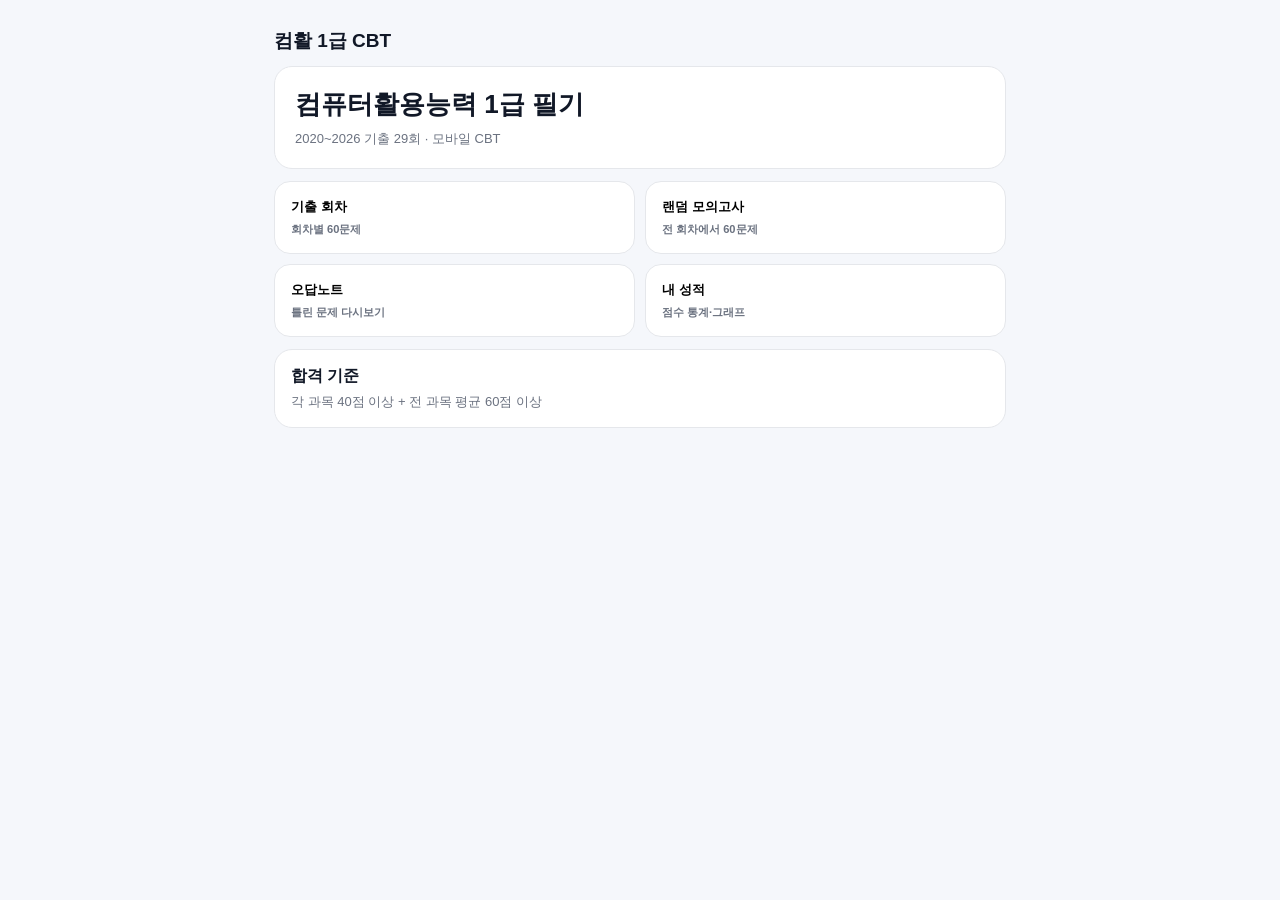
==== commit 0bb57cd7: "Fix all 2024 session 01 CBT questions from source PDF" ====
--- a/public/cbt.html
+++ b/public/cbt.html
@@ -1,6 +1,6 @@
 <!doctype html><html lang="ko"><head><meta charset="utf-8"><meta name="viewport" content="width=device-width,initial-scale=1,viewport-fit=cover"><meta name="theme-color" content="#111827"><title>컴활 1급 CBT</title><style>
 :root{--bg:#f5f7fb;--card:#fff;--text:#111827;--muted:#6b7280;--line:#e5e7eb;--accent:#2563eb;--ok:#16a34a;--bad:#dc2626;--soft:#eff6ff}*{box-sizing:border-box}body{margin:0;background:var(--bg);color:var(--text);font-family:-apple-system,BlinkMacSystemFont,"Pretendard","Noto Sans KR",sans-serif}.wrap{max-width:760px;margin:auto;padding:16px 14px 90px}.top{position:sticky;top:0;z-index:10;background:rgba(245,247,251,.93);backdrop-filter:blur(12px);padding:12px 0;display:flex;align-items:center;gap:8px}.brand{font-weight:900;font-size:19px}.spacer{flex:1}.btn{border:1px solid var(--line);background:#fff;border-radius:12px;padding:10px 13px;font-weight:800}.btn.primary{background:#111827;color:#fff;border-color:#111827}.btn.blue{background:var(--accent);color:#fff;border-color:var(--accent)}.card{background:#fff;border:1px solid var(--line);border-radius:18px;padding:16px;margin-bottom:12px}.hero{padding:20px}.hero h1{margin:0 0 8px;font-size:26px}.muted{color:var(--muted);font-size:13px}.grid{display:grid;grid-template-columns:1fr 1fr;gap:10px}.menu{padding:16px;border-radius:16px;border:1px solid var(--line);background:#fff;text-align:left;font-weight:900}.menu small{display:block;margin-top:6px;color:var(--muted);font-weight:600}.exam{display:flex;justify-content:space-between;align-items:center}.tag{font-size:12px;padding:5px 8px;background:var(--soft);color:#1d4ed8;border-radius:999px}.qhead{display:flex;align-items:center;gap:8px;margin-bottom:12px}.qnum{font-weight:900}.subject{font-size:12px;color:var(--muted)}.prompt{font-size:17px;line-height:1.58;font-weight:750;white-space:pre-wrap}.choices{margin-top:14px;display:grid;gap:9px}.choice{width:100%;text-align:left;border:1px solid var(--line);background:#fff;border-radius:14px;padding:13px 14px;line-height:1.45;font-size:15px}.choice.sel{border-color:#2563eb;background:#eff6ff}.choice.correct{border-color:#16a34a;background:#f0fdf4}.choice.wrong{border-color:#dc2626;background:#fef2f2}.nav{display:flex;gap:8px;margin-top:14px}.nav .btn{flex:1}.progress{height:7px;background:#e5e7eb;border-radius:99px;overflow:hidden;margin:8px 0 14px}.progress>div{height:100%;background:#2563eb}.score{font-size:46px;font-weight:950}.pass{color:var(--ok)}.fail{color:var(--bad)}.scores{display:grid;grid-template-columns:repeat(3,1fr);gap:8px;margin-top:12px}.scorecard{background:#f8fafc;border-radius:13px;padding:11px}.scorecard b{display:block;font-size:20px}.wrongbox{border-top:1px solid var(--line);padding-top:13px;margin-top:13px}.explain{background:#f8fafc;border-radius:13px;padding:12px;margin-top:9px;font-size:14px;line-height:1.55}.optline{padding:7px 0;border-top:1px dashed #e5e7eb}.statgrid{display:grid;grid-template-columns:1fr 1fr;gap:10px}.stat{background:#fff;border:1px solid var(--line);border-radius:15px;padding:14px}.stat b{font-size:24px;display:block}.chart{height:190px;display:flex;align-items:flex-end;gap:8px;padding:12px 4px 24px;border-bottom:1px solid var(--line);overflow-x:auto}.barwrap{min-width:38px;text-align:center;height:100%;display:flex;flex-direction:column;justify-content:flex-end}.bar{background:#2563eb;border-radius:8px 8px 3px 3px;min-height:2px}.barlabel{font-size:10px;color:var(--muted);margin-top:4px}.hidden{display:none!important}.pillrow{display:flex;gap:6px;overflow:auto;padding-bottom:4px}.pill{white-space:nowrap;border:1px solid var(--line);background:#fff;border-radius:999px;padding:7px 10px;font-size:12px}.pill.on{background:#111827;color:#fff}@media(max-width:480px){.grid{grid-template-columns:1fr 1fr}.scores{grid-template-columns:1fr}.prompt{font-size:16px}.wrap{padding-left:12px;padding-right:12px}}
-</style></head><body><div class="wrap"><div class="top"><div class="brand">컴활 1급 CBT</div><div class="spacer"></div><button id="homeBtn" class="btn hidden">홈</button></div><main id="app"></main></div><script>const DATA=[{"id":"2023-상시-01","t":"2023 상시 01","q":[{"n":1,"s":1,"a":1,"p":"핸드폰노트북과 같은 휴대기기를 서로 연결하여 정보를 교환할 1. , 수 있도록 하는 근거리 무선 통신 기술은? 블루투스","c":["와이파이","와이브로","테더링",""]},{"n":2,"s":1,"a":3,"p":"다음 중 데이터 전송에 사용되는 장비에 대한 설명으로 옳지 않은 2. 것은? 아날로그 데이터의 감쇠현상을 복원하기 위해서 증폭기를 사","c":["용한다. 모뎀은 디지털 신호와 아날로그 신호를 상호 변환하는 기능을","가진다. 데이터 전송의 정확성을 보장받기 위하여 라우터를 사용한다.","디지털 데이터의 감쇠현상을 방지하기 위해서 리피터를 사용","한다."]},{"n":3,"s":1,"a":3,"p":"다음 중 바이러스 감염 증상에 대한 설명으로 옳지 않은 것은 3. ? 특정 날짜가 되면 화면에 이상한 메시지가 표시된다.","c":["디스크를 인식하지 못하거나디스크 볼륨명이 변경될 수도 ,","있다. 파일의 크기가 작아지고프로그램의 실행 속도가 빨라진다 , .","시스템 파일이 손상되어 부팅 이 정상적으로 수행되 (Booting)","지 않는다."]},{"n":4,"s":1,"a":4,"p":"다음 중 파일 탐색기의 검색 도구에 대한 설명으로 옳지 않은 4. [ ] 것은? 수정한 날짜를 이용하여 지난 주에 수정한 파일들을 검색할","c":["수 있다. 파일의 크기를 선택하여 검색할 수 있다.","파일의 종류를 선택하여 검색할 수 있다.","파일 특성이 읽기 전용인 파일들을 검색할 수 있다 ‘ ’ .",""]},{"n":5,"s":1,"a":3,"p":"다음 중 외부로부터의 데이터 침입 행위에 관한 유형 중 위조 5. 에 대한 설명으로 옳은 것은 (Fabrication) ? 데이터의 정상적인 전달을 가로막아서 흐름을 방해하는 행위","c":["데이터가 수신지까지 가는 도중에 몰래 보거나 도청하여 정보","를 유출하는 행위 데이터가 다른 송신자로부터 전송된 것처럼 꾸미는 행위","전송된 원래의 데이터를 다른 내용으로 바꾸는 행위",""]},{"n":6,"s":1,"a":1,"p":"- 다음 중 의 바이오스 에 대한 설명으로 옳지 않은 것은 6. PC (BIOS) ? 최근에는 보조기억장치인 에 저장이 가능하여 칩 교환 SSD","c":["","","",""]},{"n":7,"s":1,"a":3,"p":"다음 중 의 장치 관리자에서 할 수 있는 작업으로 7. Windows 10 [ ] 옳은 것은? 사용하지 않는 응용 프로그램을 제거할 수 있다.","c":["시동 디스크를 만들 수 있다.","설치된 하드웨어의 드라이버를 업데이트 할 수 있다.","가상 메모리에 대한 정보를 확인하고설정 값을 변경할 수 ,","있다."]},{"n":8,"s":1,"a":4,"p":"다음 중 비트 및 비트 버전의 에 관한 설명으로 8. 32 64 Windows OS 옳지 않은 것은? 비트 버전의 에서는 대용량 을 비트 시스 64 Windows RAM 32","c":["템보다 효과적으로 처리한다. 비트 버전의 를 설치하려면 비트 버전의 64 Windows 64","를 실행할 수 있는 가 필요하다 Windows CPU . 비트 버전의 에서 하드웨어 장치가 정상적으로 64 Windows","동작하려면 비트용 장치 드라이버가 필요하다 64 . 앱이 비트 버전의 용으로 설계된 경우 호환성 유 64 Windows","지를 위해 비트 버전의 에서도 작동되도록 설계 32 Windows 되어 있다."]},{"n":9,"s":1,"a":2,"p":"다음 중 프린터의 인쇄 대기열에서 수행할 수 있는 작업으로 옳지 9. 않은 것은? 여러 개의 출력 파일들의 출력 대기 상태를 확인할 수 있다.","c":["프린터에서 인쇄 중인 문서를 중지시키면 다른 프린터에서","이어서 출력할 수 있다. 인쇄 대기열에 있는 문서의 인쇄 순서를 변경할 수 있다.","인쇄 대기 중인 문서를 삭제하거나 출력 대기 순서를 임의로","조정할 수 있다."]},{"n":10,"s":1,"a":3,"p":"다음 중 의 그림판에 대한 내용으로 옳지 않은 것은 10. Windows 10 [ ] ? 그림판에서 와 등의 파일을 작업할 수 PNG JPG, GIF, BMP","c":["있다. 그림을 회전하거나 대칭 이동 등의 작업을 할 수 있다.","레이어를 이용하면 여러 사진을 추가하여 합성할 수 있다 [ ] .","그림에 텍스트를 입력할 수 있고글꼴 서식을 변경할 수 있다 , .",""]},{"n":11,"s":1,"a":2,"p":"- 다음 중 유비쿼터스 센서 네트워크 의 활용 분야에 속하는 11. (USN) 것은? 테더링","c":["텔레매틱스","블루투스","고퍼",""]},{"n":12,"s":1,"a":3,"p":"다음 중 컴퓨터의 분류에 대한 설명으로 옳지 않은 것은 12. ? 컴퓨터는 처리 능력에 따른 분류데이터 취급에 따른 분류 , ,","c":["사용 용도에 따른 분류로 나눌 수 있다. 하이브리드 컴퓨터는 디지털 컴퓨터와 아날로그 컴퓨터의 장","점을 혼합하여 만든 컴퓨터이다. 컴퓨터를 데이터 취급 형태에 따라 미니 컴퓨터마이크로 컴 ,","퓨터슈퍼 컴퓨터 등으로 구분할 수 있다 , . 컴퓨터를 어떠한 목적으로 사용하느냐에 따라 범용 컴퓨터와","전용 컴퓨터로 분류할 수 있다."]},{"n":13,"s":1,"a":4,"p":"다음 중 컴퓨터 운영체제 대한 설명으로 옳지 않은 것은 13. (OS) ? 컴퓨터 하드웨어와 응용 프로그램을 사용하고자 하는 사용자","c":["사이에 위치하여 인터페이스 역할을 해주는 소프트웨어이다. 운영체제는 컴퓨터가 동작하는 동안 주기억장치에 위치하며,","프로세스기억장치입출력장치파일 등의 자원을 관리한다 , , · , . 운영체제의 목적에는 처리 능력의 향상응답 시간의 단축 , ,","사용 가능도의 향상신뢰도 향상 등이 있다 , . 운영체제의 종류에는 어셈블러컴파일러인터프리터 등이 , ,","있다."]},{"n":14,"s":1,"a":2,"p":"다음 중 컴퓨터에서 사용하는 코드에 관한 설명으로 옳지 14. ASCII 않은 것은? 데이터 처리 및 통신 시스템 상호 간의 정보 교환을 위해 사용","c":["된다. 각 나라별 언어를 표현할 수 있다.","각 문자를 비트로 표현하며총 개의 문자 표현이 가능하 7 , 128","다. 확장 코드는 비트를 사용한다 ASCII 8 .",""]},{"n":15,"s":1,"a":4,"p":"다음 중 컴퓨터에서 사용하는 기억장치에 관한 설명으로 옳지 15. 않은 것은? 플래시 메모리는 비휘발성 기억장치로 주로 디지털 (Flash)","c":["카메라나 개인용 정보 단말기 드라이브 등 휴대형 기기 , USB 에서 대용량 정보를 저장하는 용도로 사용된다. 하드디스크 인터페이스 방식은 방식 등이 EIDE, SATA, SCSI","있다. 캐시 메모리는 와 주기억장치 사이에 위치하여 (Cache) CPU","두 장치간의 속도 차이를 줄여 컴퓨터의 처리 속도를 빠르게 하기 위한 메모리이다. 연관 메모리는 보조기억장치를 마치 주기억장 (Associative)","치와 같이 사용하여 실제 주기억장치 용량보다 기억용량을 확대하여 사용하는 방법이다."]},{"n":16,"s":1,"a":3,"p":"다음 중 프로그램 카운터 에 대한 설명으로 옳은 것은 16. (PC) ? 명령 레지스터에 있는 명령어를 해독한다.","c":["연산 결과를 일시적으로 저장한다.","다음에 실행할 명령어의 주소를 저장한다.","현재 실행 중인 명령을 기억한다.",""]},{"n":17,"s":1,"a":1,"p":"다음 중 마이크로프로세서 에 관한 설명으로 옳지 17. (Microprocessor) 않은 것은? 제어장치연산장치주기억장치가 하나의 반도체 칩에 내장된 , ,","c":["장치이다. 클럭 주파수와 내부 버스의 폭 으로 성능을 평가 (Bandwidth)","한다. 개인용 컴퓨터의 중앙처리장치로 사용된다.","작은 규모의 임베디드 시스템이나 휴대용 기기에도 사용된다.",""]},{"n":18,"s":1,"a":2,"p":"- 다음 중 컴퓨터 게임이나 컴퓨터 기반 훈련과 같이 사용자와의 18. 상호작용을 통해 진행 상황을 제어하는 멀티미디어의 특징을 나타","c":["","","",""]},{"n":19,"s":1,"a":4,"p":"다음 중 멀티미디어와 관련하여 파일 형식에 관한 설명으로 19. JPEG 옳지 않은 것은? 사진과 같은 정지 영상을 표현하기 위한 국제 표준 압축 방식","c":["이다. 비트 컬러를 사용하여 트루 컬러로 이미지를 표현한다 24 .","사용자가 압축률을 지정해서 이미지를 압축하는 압축 기법을","사용할 수 있다. 이미지를 확대해도 테두리가 거칠어지지 않고 매끄럽게 표현","된다."]},{"n":20,"s":1,"a":3,"p":"다음 중 인터넷에서 사용하는 에 대한 설명으로 옳지 않은 20. TCP/IP 것은? 서로 다른 기종의 컴퓨터들 간 데이터를 송수신하기 위한 /","c":["표준 프로토콜이다. 일부 망에 장애가 있어도 다른 망으로 통신이 가능한 신뢰성을","제공한다. 는 패킷 주소를 해석하고 최적의 경로를 결정하여 전송하 TCP","는 역할을 한다. 는 계층 중 네트워크 계층에 해당하는 프로토콜이다 IP OSI 7 .","제과목 2 스프레드시트일반"]},{"n":21,"s":2,"a":1,"p":"21. 다음 중 조건부 서식에 대한 설명으로 옳지 않은 것은? 수식을 이용하여 조건을 지정할 경우다른 통합 문서에 대한 ,","c":["외부 참조를 사용할 수 있다.","조건부 서식의 조건은 결과가 또는 가 TRUE(1) FALSE(0) 나오도록 작성한다.","특정한 조건을 만족하는 경우에만 서식이 적용되도록 하는 기능이다.","동일한 셀 범위에 둘 이상의 조건부 서식 규칙이 로 평가 True 되어 충돌하는 경우 조건부 서식 규칙 관리자대화상자의 [ ] 규칙 목록에서 가장 위에 있는즉 우선순위가 높은 규칙 하나 , 만 적용된다."]},{"n":22,"s":2,"a":1,"p":"다음 중 차트에 관한 설명으로 옳지 않은 것은 22. ?","c":["거품형 차트에서 데이터 레이블로 거품 크기를 지정하면 첫 ‘ ’ 번째 값이 거품 크기로 표시된다.","차트를 작성하려면 반드시 원본 데이터가 있어야 하며작성된 , 차트는 원본 데이터가 변경되면 차트의 내용이 함께 변경된 다. 기본 차트는 을 누르면 별도의 차트 시트에 삽입되고 [F11] ,","을 누르면 데이터가 있는 현재 워크시트에 삽입 [Alt] + [F1] 된다.","자주 사용하는 형태의 차트를 차트 서식 파일 폴더에 서식 파일 로 저장하여 이용하면 편리하다 (crtx) ."]},{"n":23,"s":2,"a":3,"p":"- 23. 다음 중 통합에 관한 설명으로 옳지 않은 것은? 여러 시트에 있는 데이터나 다른 통합 문서에 입력되어 있는","c":["데이터를 통합할 수 있다. 데이터 통합은 위치를 기준으로 통합할 수도 있고영역의 ,","이름을 정의하여 통합할 수도 있다. 통합 영역의 데이터 변경 시 원본 영역의 데이터도 자동으로","변경되도록 하려면 원본 데이터에 연결을 선택한다 ‘ ’ .",""]},{"n":24,"s":2,"a":1,"p":"다음 중 엑셀의 오차 막대에 대한 설명으로 옳지 않은 것은 24. ? 세로 막대형 차트꺾은선형 차트분산형 차트거품형 차트 , , , ,","c":["차원 세로 막대형 차트 차원 꺾은선형 차트에 오차 막대를 3 , 3 표시할 수 있다.","차트에 고정값백분율표준 편차표준 오차사용자 지정 , , , , 중 하나를 선택하여 오차량을 표시할 수 있다.","데이터 계열의 각 데이터 표식에 대한 오류 가능성이나 불확실 성의 정도를 표시한다.","분산형과 거품형 차트에는 세로 오차 막대가로 오차 막대를 , 적용할 수 있다."]},{"n":25,"s":2,"a":3,"p":"연이율 로 년 만기저축을 매월 초 원씩 저축복리 25. 5% 3 50,000 , 이자율로 계산하여 만기에 찾을 수 있는 금액을 구하기 위한 수식으 로 적당한 것은? =FV(5%, 3, -50000, , 1)","c":["=FV(5%, 3, -50000)","=FV(5%/12, 3*12, -50000, , 1)","=FV(5%/12, 3*12, -50000)",""]},{"n":26,"s":2,"a":2,"p":"26. 다음 워크시트에서 셀에서 을 누른 채 채우기 핸들을 [A1] [Ctrl] 이용하여 드래그 했을 때 셀에 표시되는 값은 [C1] ? 29.5","c":["31.5","29.7","49.5",""]},{"n":27,"s":2,"a":3,"p":"- 아래 시트에서 각 부서마다 직위별로 종합점수의 합계를 구하려고 27. 한다다음 중 셀에 입력된 수식으로 옳은 것은 . [B17] ? {=SUMIFS($E$2:$E$13, $A$2:$A$13, $A$17, $B$2:","c":["$B$13 , $B$16)} {=SUM(($A$2:$A$13=A17) * ($B$2:$B$13=B16) * $E$2:","$E$13)} {=SUM(($A$2:$A$13=$A17) * ($B$2:$B$13=B$16) *","$E$2:$E$13)} {=SUM(($A$2:$A$13=A$17) * ($B$2:$B$13=$B16) *","$E$2:$E$13)}"]},{"n":28,"s":2,"a":2,"p":"아래 워크시트와 같이 시상내역 표를 이용하여 시상내역 28. [A13:D16] 을 계산하였다다음 중 셀에 입력된 배열 수식으로 [D2:D10] . [D2] 옳은 것은? {=INDEX($B$15:$D$16, MATCH(B2, $A$15:$A$16, 0),","c":["MATCH(C2, $B$13:$D$13, -1))} {=INDEX($B$15:$D$16, MATCH(B2, $A$15:$A$16, 0),","MATCH(C2, $B$13:$D$13, 1))} {=INDEX($B$15:$D$16, MATCH(B2, $A$15:$A$16, 0),","MATCH(C2, $B$14:$D$14, -1))} {=INDEX($B$15:$D$16, MATCH(B2, $A$15:$A$16, 0),","MATCH(C2, $B$14:$D$14, 1))}"]},{"n":29,"s":2,"a":1,"p":"29. 다음 중 아래의 워크시트에서 수식의 결과로 부사장을 출력하지 ‘ ’ 않는 것은? =CHOOSE(CELL(“row”, B3), C2, C3, C4, C5, C6)","c":["=CHOOSE(TYPE(B4), C2, C3, C4, C5, C6)","=OFFSET(A1:A6, 2, 2, 1, 1)","=INDEX(A2:D6, MATCH(A3, A2:A6, 0), 3)",""]},{"n":30,"s":2,"a":3,"p":"다음 중 부분합에 대한 설명 중 옳지 않은 것은 30. ?","c":["부분합을 실행하면 각 부분합에 대한 정보 행을 표시하고 숨길 수 있도록 목록에 윤곽이 자동으로 설정된다.","부분합에서는 합계평균개수 등의 함수 이외에도 다양한 , , 함수를 선택할 수 있다.","그룹화할 항목으로 선택된 필드는 자동으로 오름차순 정렬하 여 부분합이 계산된다.","부분합에서 그룹 사이에 페이지를 나눌 수 있다."]},{"n":31,"s":2,"a":3,"p":"- 31. 엑셀에서 데이터를 정렬하려는데 다음과 같은 정렬 경고 대화상자 가 표시되었다다음 중 옳지 않은 것은 . ?","c":["","","",""]},{"n":32,"s":2,"a":1,"p":"다음 중 머리글바닥글기능에 대한 설명으로 옳지 않은 것은 32. [ / ] ?","c":["보기탭 통합 문서 보기그룹의 페이지 나누기 미리 보기 [ ] [ ] ‘ ’ 를 클릭하면 머리글 및 바닥글을 쉽게 삽입할 수 있다. 머리글이나 바닥글의 텍스트에 앰퍼샌드 문자 한 개를 (&)","포함시키려면 앰퍼샌드 문자를 두 번 입력한다 (&) . 여러 워크시트에 동일한 머리글바닥글을 한 번에 추가하 [ / ]","려면 여러 워크시트를 선택하여 그룹화 한 후 설정한다. 차트 시트인 경우 페이지 설정 대화상자의 머리글바닥 [ ] [ /","글 탭에서 머리글바닥글을 추가할 수 있다 ] / ."]},{"n":33,"s":2,"a":2,"p":"다음 중 엑셀의 화면 제어에 관한 설명으로 옳지 않은 것은 33. ? 숨겨진 통합 문서를 표시하려면 보기탭 창그룹의 숨기 [ ] [ ] ‘","c":["기 취소를 실행한다 ’ . 틀 고정에 의해 분할된 왼쪽 또는 위쪽 부분은 인쇄 시 반복할","행과 반복할 열로 자동 설정된다. 옵션의 고급탭에서 로 화면 확대축 [Excel ] [ ] ‘IntelliMouse /","소옵션을 설정하면 을 누르지 않은 상태에서 마우스 ’ [Ctrl] 휠의 스크롤만으로 화면의 축소 및 확대가 가능하다. 확대축소 배율은 선택된 시트에만 적용된다 / .",""]},{"n":34,"s":2,"a":4,"p":"자료가 입력된 을 인쇄하니 장이 출력되어 의 34. [Sheet1] 5 [Sheet1] 모든 자료를 장에 인쇄하려고 한다그 방법으로 올바른 것은 1 . ? 페이지 레이아웃 페이지 설정에서 한 페이지에 여러 [ ] [ ] ‘","c":["→ 페이지 인쇄를 선택한 후 인쇄한다 ’ . 페이지 레이아웃 시트 옵션에서 자동 맞춤을 선택하 [ ] [ ] ‘ ’","→ 여 용지와 높이를 모두 로 지정한 후 인쇄한다 1 . 페이지 레이아웃 페이지 설정에서 자동 맞춤을 선택 [ ] [ ] ‘ ’","→ 하여 용지 너비와 높이를 모두 로 지정한 후 인쇄한다 1 . 페이지 레이아웃 크기 조정에서 너비와 높이를 모두 [ ] [ ]","→ 페이지로 지정한 후 인쇄한다 ‘1 ’ ."]},{"n":35,"s":2,"a":3,"p":"- 35. 다음 중 아래의 워크시트에서 셀이 선택되어 있는 경우 [B3] 각 키의 사용 결과로 옳지 않은 것은? 을 눌러서 셀로 이동한다 [Ctrl]+[Home] [A1] .","c":["를 눌러서 데이터가 포함된 마지막 행열에 [Ctrl]+[End] /","해당하는 셀로 이동한다 [E6] .","",""]},{"n":36,"s":2,"a":3,"p":"36. 아래 그림과 같이 설정한 상태에서 매크로 기록대화상자의 [ ] 확인단추를 누른다 범위를 선택한 후 글꼴 스타일을 [ ] . [A2:A6] 굵게를 지정하고 기록 중지를 눌러 서식매크로의 작성을 ‘ ’ [ ] ‘ ’ 완료하였다다음 중 매크로 작성 후 셀을 선택하고 서식 . [C1] ‘ ’ 매크로를 실행한 결과로 옳은 것은? 영역의 글꼴 스타일이 굵게 지정된다 [A2:A6] .","c":["셀만 글꼴 스타일이 굵게 지정된다 [A1] .","영역의 글꼴 스타일이 굵게 지정된다 [C2:C6] .","셀만 글꼴 스타일이 굵게 지정된다 [C1] .",""]},{"n":37,"s":2,"a":4,"p":"37. 다음 매크로에 대한 설명으로 옳지 않은 것은? Sub Macro1( ) Range(“C2:D6”).Select With Selection.Font 굴림 .Name = “ ” .Size = 11 .Underline = xlUnderlineStyleNone .Shadow = False .ColorIndex = 3 End With With Selection .HorizontalAlignment = xlCenter .VerticalAlignment = xlBottom .WrapText = False End With End Sub 글꼴을 굴림으로 지정한다 ‘ ’ .","c":["폰트 크기를 로 지정한다 11 .","밑줄을 해제한다.","텍스트의 가로 정렬과 세로 정렬을 모두 가운데 맞춤으로 지","정한다."]},{"n":38,"s":2,"a":2,"p":"- 38. 다음 중 아래 워크시트에서 영역을 선택하여 작업한 [C2:C4] 결과가 다른 것은? 를 누른 경우 [Delete]","c":["를 누른 경우 [Backspace]","마우스 오른쪽 버튼의 바로 가기 메뉴에서 내용 지우기를 [ ]","",""]},{"n":39,"s":2,"a":1,"p":"39. 다음 중 입력한 데이터에 지정된 표시형식에 따른 결과가 옳은 것은? 입력자료 : -14500","c":["표시형식 : #,##0;#,##0 결 과 : 14,500 입력자료 : 2021-04-05","표시형식 : mm-dd 결 과 : Apr-04 입력자료 : 24678","표시형식 : #.## 결 과 : 24678 입력자료 : 0.457","표시형식 : 0% 결 과 : 45.7%"]},{"n":40,"s":2,"a":2,"p":"40. 아래의 워크시트에서 영어가 중간값을 초과하면서 성명의 두 ‘ ’ ‘ ’ 번째 문자가 영인 데이터를 필터링하고자 한다다음 중 고급 “ ” . 필터 실행을 위한 조건의 입력 값으로 옳은 것은?","c":["","","","제과목 3 데이터베이스일반"]},{"n":41,"s":3,"a":4,"p":"다음 매크로 함수에 대한 설명으로 옳지 않은 것은 41. ? 조건에 맞는 첫 번째 레코드를 검색한다 FindRecord : .","c":["특정 컨트롤로 포커스를 이동시킨다 GoToControl : .","메시지 상자를 통해 경고나 알림 등의 정보를 MessageBox :","표시한다. 를 종료한다 CloseWindow : Access .",""]},{"n":42,"s":3,"a":2,"p":"- 다음 중 주문 42. (주문번호고객번호제품번호주문수량테이블을 , , , ) 대상으로 고객번호별 주문횟수가 개 이상인 제품에 대해 고객번 2 호주문횟수주문수량의 합계를 표시하는 문으로 옳은 것은 , , SQL ? 고객번호 주문번호 주문수량 Select , Count( ), Sum( )","c":["주문 From","","",""]},{"n":43,"s":3,"a":4,"p":"도서도서코드도서명출판사코드대여비용테이블에 대한 43. ( , , , ) 필드 설정 방법으로 옳지 않은 것은 단 도서명은 반드시 입력해 ? ( ‘ ’ 야 하지만 도서코드는 입력하지 않아도 되며 출판사코드는 ‘ ’ , ‘ ’ 출판사 테이블의 출판사필드를 참조하는 외래키이다 < > ‘ ’ .) 도서명필드의 필수 속성을 예로 설정하였다 ‘ ’ ‘ ’ .","c":["대여비용필드의 데이터 형식을 통화로 설정하였다 ‘ ’ ‘ ’ .","출판사코드필드는 출판사 테이블의 출판사필드와 데 ‘ ’ < > ‘ ’","이터 형식을 동일하게 설정하였다. 도서코드필드의 데이터 형식을 짧은 텍스트로 설정하고 ‘ ’ ‘ ’","기본키로 지정하였다."]},{"n":44,"s":3,"a":1,"p":"다음 중 보고서를 만드는 방법으로 제공되는 마법사 유형이 아닌 44. 것은? 하위 보고서 마법사","c":["업무 문서 양식 마법사","우편 엽서 마법사","보고서 마법사",""]},{"n":45,"s":3,"a":4,"p":"다음 중 하위 보고서에 대한 설명으로 옳지 않은 것은 45. ? 관계 설정에 문제가 있을 경우하위 보고서가 제대로 표시되 ,","c":["지 않을 수 있다. 디자인 보기 상태에서 하위 보고서의 크기 조절 및 이동이","가능하다. 테이블쿼리폼 또는 다른 보고서를 이용하여 하위 보고서를 , ,","작성할 수 있다. 하위 보고서에는 그룹화 및 정렬 기능을 설정할 수 없다.",""]},{"n":46,"s":3,"a":3,"p":"다음 중 분할 표시 폼에 대한 설명으로 옳지 않은 것은 46. ? 분할 표시 폼은 데이터시트 보기와 폼 보기를 동시에 표시하","c":["기 기능이며이 두 보기는 같은 데이터 원본에 연결되어 있어 , 항상 상호 동기화된다. 분할 표시 폼은 폼 보기나 데이터시트 보기 상태 모두 데이터","의 변경이 가능하다. 일대다 관계가 설정된 두 테이블의 데이터를 한 화면에 표시","할 수 있다. 분할 표시 폼은 만들기탭의 폼그룹에서 기타 폼 [ ] [ ] [ ]","→ 폼 분할을 클릭하여 만들 수 있다 [ ] ."]},{"n":47,"s":3,"a":3,"p":"- 다음 중 엑셀의 데이터와 연결된 테이블에 대한 설명으로 옳지 47. 않은 것은? 연결된 테이블을 이용하여 폼이나 보고서를 생성할 수 있다.","c":["연결 테이블은 읽기 전용이므로 테이블에 값을 추가할 수 없","다. 연결된 테이블을 삭제하면 원본 데이터도 삭제된다.","외부 데이터 가져오기 및 연결 을 클릭하여 [ ] [ ] [Excel]","→ → 연결 테이블 만들기 과정을 수행한다."]},{"n":48,"s":3,"a":2,"p":"보고서에 대한 설명으로 옳지 않은 것은 48. ? 보고서는 데이터를 출력하기 위한 개체이다.","c":["보고서 보기형식을 이용하면 페이지 별로 인쇄되는 형태를 ‘ ’","확인할 수 있다. 보고서를 형식으로 내보낼 수 있다 PDF, XPS .","레코드 원본에 문장을 입력하면 질의 결과를 대상으로 SQL","하는 보고서를 작성할 수 있다."]},{"n":49,"s":3,"a":2,"p":"다음과 같은 교수테이블과 과목테이블을 대상으로 과목명 49. < > < > ‘ ’ 이 영작문인 과목의 교수명을 출력하는 문으로 옳은 것은 ‘ ’ ‘ ’ SQL ? 교수 < > 교수번호 교수명 111 홍선길 222 엄종일 333 배미경 과목 < > 과목번호 과목명 교수번호 AAA 영작문 111 BBB 영작문 222 CCC 영문학 333 교수명 교수과목 Select From ,","c":["교수번호 교수번호 과목 과 Where = (Select From Where 목명 영작문 = “ ”); 교수명 교수 Select From","교수번호 교수번호 과목 과 Where In (Select From Where 목명 영작문 = “ ”); 교수명 과목교수 Select From ,","교수번호 교수번호 과목 과 Where = (Select From Where 목명 영작문 = “ ”); 교수명 과목 Select From","교수번호 교수번호 교수 과 Where In (Select From Where 목명 영작문 = “ ”);"]},{"n":50,"s":3,"a":2,"p":"다음 중 참조 무결성에 대한 설명으로 옳지 않은 것은 50. ? 참조 무결성은 참조하고 참조되는 테이블 간의 참조 관계에","c":["아무런 문제가 없는 상태를 의미한다. 다른 테이블을 참조하는 테이블 즉외래 키 값이 있는 테이블 ,","의 레코드 삭제 시에는 참조 무결성이 위배될 수 있다. 다른 테이블을 참조하는 테이블의 레코드 추가 시 외래 키","값이 널 인 경우에는 참조 무결성이 유지된다 (Null) . 다른 테이블에 의해 참조되는 테이블에서 레코드를 추가하는","경우에는 참조 무결성이 유지된다."]},{"n":51,"s":3,"a":3,"p":"도메인에 대한 설명으로 옳지 않은 것은 51. ? 도메인의 개수는 레코드의 개수보다 적을 수 있다.","c":["도메인은 하나의 애트리뷰트가 취할 수 있는 같은 타입의 원","자값들의 집합이다. 데이터베이스를 구성하는 가장 작은 논리적 단위로 파일 구조","에서 필드와 같은 의미이다. 한 테이블의 기본키가 가질 수 있는 도메인의 수는 레코드의","개수와 같다."]},{"n":52,"s":3,"a":1,"p":"- 상품 폼에 있는 재고필드를 참조하고자 한다참조 형식이 52. < > ‘ ’ . 바르게 설정된 것은? 상품 재고 [Forms]![ ]![ ]","c":["상품 재고 [Forms]@[ ]@[ ]","상품 재고 [Forms]![ ]@[ ]","상품 재고 [Forms]@[ ]![ ]",""]},{"n":53,"s":3,"a":4,"p":"폼의 각 컨트롤에 포커스가 위치할 때 입력 모드를 한글로 지정하 53. ‘ ’ 고자 한다다음 중 이를 위해 설정해야 할 컨트롤 속성은 . ? 엔터키 기능(Enter Key Behavior)","c":["상태 표시줄(Status Bar Text)","탭 인덱스(Tab Index)","입력 시스템 모드(IME Mode)",""]},{"n":54,"s":3,"a":3,"p":"다음 중 크로스탭 쿼리에 관한 설명으로 옳지 않은 것은 54. ? 레코드의 요약 결과를 열과 행 방향으로 그룹화하여 표시할","c":["때 사용한다. 쿼리 데이터시트에서 데이터를 직접 편집할 수 없다.","개 이상의 열 머리글 옵션과 행 머리글 옵션값 옵션 등을 2 ,","지정해야 한다. 행과 열이 교차하는 곳의 숫자 필드는 합계평균분산표준 , , ,","편차 등을 계산할 수 있다."]},{"n":55,"s":3,"a":4,"p":"다음 중 데이터베이스의 장점이 아닌 것은 55. ? 데이터의 일관성을 유지할 수 있다.","c":["데이터의 중복을 최소화할 수 있다.","데이터의 무결성을 유지할 수 있다.","데이터 유실 시 파일 회복이 쉽다.",""]},{"n":56,"s":3,"a":4,"p":"다음 중 데이터 모델의 구성 요소가 아닌 것은 56. ? 논리적으로 표현된 데이터 구조","c":["실제 데이터의 논리적인 제약 조건","실제 데이터를 처리하는 연산","실제 데이터의 물리적인 저장 구조",""]},{"n":57,"s":3,"a":4,"p":"- 다음 보고서에 대한 설명으로 옳지 않은 것은 57. ? 음영으로 표시된 거래처별보고서는 페이지 머리글에 작성 “ ”","c":["되었다. 거래처별로 그룹이 설정되었고 날짜를 기준으로 내림차순 정","렬이 설정되었다. 순번은 컨트롤 원본에 이 입력되고 누적 합계속성이 ‘ ’ “=1” ‘ ’","그룹으로 설정되었다 “ ” . 보고서 바닥글에 표시된 페이지 번호는 전체 페이지 번호와","현재 페이지 번호가 레이블을 이용하여 작성되었다."]},{"n":58,"s":3,"a":3,"p":"58. 다음 화면에서 설정되어 있는 폼의 속성 값으로 옳지 않은 것은? 캡션 주문현황 :","c":["탐색 단추 예 :","보기 형식 단일 폼 :","레코드 선택기 예 :",""]},{"n":59,"s":3,"a":4,"p":"다음 중 입력 마스크 설정에 사용하는 사용자 정의 입력 마스크 59. 기호에 대한 설명으로 옳은 것은? 소문자로 변환 9 :","c":["숫자나 공백을 입력받도록 설정 > :","영문 대문자로 변환하여 입력받도록 설정 < :","영문자와 한글만 입력받도록 설정 L :",""]},{"n":60,"s":3,"a":2,"p":"- 다음은 폼 디자인 보기에서의 작업에 대한 설명이다각 번호에 60. ‘ ’ . 대한 마우스 작업 설명 중 옳지 않은 것은? ❶ ❷ ❸ ❹ 을 오른쪽 버튼으로 클릭하여 레이아웃 보기로 보기 형식 ‘ ’","c":["❶ 을 변경할 수 있다. 를 더블클릭하면 탭 순서대화상자가 표시된다 ‘ ’ .","❷ 을 클릭하면 본문의 모든 컨트롤이 선택된다.","❸ 를 더블클릭하면 폼 속성 시트창이 표시된다 ‘ ’ .","❹"]}]},{"id":"2023-상시-02","t":"2023 상시 02","q":[{"n":1,"s":1,"a":1,"p":"웹 기반 애플리케이션을 활용하여 인터넷 개인 서버에서 대용량 1. 데이터베이스를 연산처리하고 저장한 데이터를 나 스마트폰 ( ) PC , 등 다양한 단말기에서 불러오거나 가공할 수 있도록 하는 Pad 환경을 의미하는 것은? 클라우드 컴퓨팅(Cloud Computing)","c":["그리드 컴퓨팅(Grid Computing)","사물 인터넷(Internet of Things)","빅 데이터(Big Data)",""]},{"n":2,"s":1,"a":2,"p":"데이터 통신망 중 부가가치 통신망 에 관한 설명으로 옳은 2. (VAN) 것은? 자원 공유를 목적으로 전송 거리가 짧은 구내에서 사용하는","c":["통신망이다. 기간 통신망 사업자로부터 회선을 빌려 기존의 정보에 새로운","가치를 부여하여 다수의 이용자에게 판매하는 통신망이다. 문자음성동영상 등 다양한 데이터를 통합하여 디지털화된 , ,","하나의 통신 회선으로 전송하는 통신망이다. 전화국과 가입자 단말 사이의 회선을 유선 대신 무선 시스템을","이용하여 구성하는 통신망이다."]},{"n":3,"s":1,"a":3,"p":"다음 중 한글 의 레지스트리에 관한 설명으로 옳지 3. Windows 10 않은 것은? 의 자체 구성 정보를 저장하는 데이터베이스이다 Windows .","c":["에 탑재된 레지스트리 편집기는 이다 Windows ‘regedit.exe’ .","레지스트리 정보는 의 부팅 시에만 참조된다 Windows .","레지스트리에는 각 사용자의 프로필과 시스템 하드웨어설치 ,","된 프로그램 및 속성 설정에 대한 정보가 들어 있다."]},{"n":4,"s":1,"a":3,"p":"4. 다음 중 한글 의 폴더 옵션대화상자에서 설정할 Windows 10 [ ] 수 있는 작업으로 옳지 않은 것은? 숨김 파일이나 폴더의 표시 여부를 지정할 수 있다.","c":["알려진 파일 형식의 파일 확장명을 숨기도록 설정할 수 있다.","탐색 창미리 보기 창세부 정보 창의 표시 여부를 선택할 , ,","수 있다. 폴더에서 시스템 파일을 검색할 때 색인의 사용 여부를 선택할","수 있다."]},{"n":5,"s":1,"a":1,"p":"- 5. 다음 중 한글 에서 설치된 기본 프린터의 인쇄 관리자 Windows 10 창에서 실행할 수 있는 작업으로 옳지 않은 것은? 인쇄 중인 문서나 오류가 발생한 문서를 다른 프린터로 전송할","c":["수 있다.","","",""]},{"n":6,"s":1,"a":4,"p":"6. 다음 중 파일의 바로 가기 메뉴 연결 프로그램에 대한 설명으로 [ ] 옳지 않은 것은? 문서나 그림 같은 데이터 파일을 더블클릭할 때 자동으로 실행","c":["되는 앱을 의미한다. 파일의 바로 가기 메뉴에서 연결 프로그램을 선택하면 연결 [ ]","프로그램을 변경할 수 있다. 연결 프로그램이 지정되지 않았을 경우 데이터 파일을 더블클","릭하면 연결 프로그램을 선택하기 위한 대화상자가 표시된다. 연결 프로그램대화상자에서 연결 프로그램을 삭제하면 연 [ ]","결된 데이터 파일도 함께 삭제된다."]},{"n":7,"s":1,"a":1,"p":"다음 중 특정한 목적을 위한 작은 컴퓨터 시스템으로 하드웨어와 7. 소프트웨어가 하나로 조합되어 있고 냉장고밥솥 등의 가전제 , TV, , 품에 사용되는 시스템은? 임베디드 시스템","c":["듀얼 시스템","듀플렉스 시스템","시분할 시스템",""]},{"n":8,"s":1,"a":3,"p":"다음 중 컴퓨터의 연산장치에 있는 레지스터에 관한 설명으로 8. 옳지 않은 것은? 누산기는 연산 결과를 일시적으로 저장한다.","c":["가산기는 진수 덧샘을 수행한다 2 .","보수기는 곱셈과 나눗셈을 위하여 데이터를 보수로 변환한다.","상태 레지스터는 연산중에 발생하는 여러 가지 상태값을 기억","한다."]},{"n":9,"s":1,"a":1,"p":"9. 다음 중 컴퓨터 그래픽과 관련하여 벡터 이미지에 관한 (Vector) 설명으로 옳지 않은 것은? 픽셀로 이미지를 표현하며래스터 이미지라고도 한 , (Raster)","c":["다. 점을 연결하는 직선이나 곡선을 이용하여 이미지를 구성한다.","대표적인 파일 형식에는 등이 있다 AI, WMF .","이미지의 크기를 확대하여도 화질에 손상이 없다.",""]},{"n":10,"s":1,"a":2,"p":"- 10. 다음 중 인터넷 주소 체계인 에 IPv6(Internet Protocol version 6) 관한 설명으로 옳지 않은 것은? 주소의 확장성융통성연동성이 뛰어나며 실시간 흐름 제어 , ,","c":["로 향상된 멀티미디어 서비스를 제공할 수 있다. 비트씩 부분총 비트의 주소를 사용하여 주소의 부 16 4 , 64 IP","족 문제를 해결할 수 있다. 주소 체계는 유니캐스트 애니캐스트 멀 (Unicast), (Anycast),","티캐스트 등 세 가지로 나뉜다 (Multicast) .",""]},{"n":11,"s":1,"a":2,"p":"다음 중 시스템의 정보 보안을 위한 기본 충족 요건에 대한 설명으로 11. 옳지 않은 것은? 무결성 시스템 내의 정보는 인가된 사용자만 수정할 수 있다 : .","c":["부인방지 정보를 보내오는 사람의 신원을 확인한다 : .","가용성 인가받은 사용자는 언제라도 사용할 수 있다 : .","기밀성 시스템 내의 정보와 자원은 인가된 사용자에게만 :","접근이 허용된다."]},{"n":12,"s":1,"a":2,"p":"12. 다음 중 소프트웨어 자체에 광고를 포함하여 이를 보는 대가로 무료로 사용하는 소프트웨어는? 스파이웨어(Spyware)","c":["애드웨어(Adware)","프리웨어(Freeware)","셰어웨어(Shareware)",""]},{"n":13,"s":1,"a":4,"p":"13. 다음 중 레지스터 에 대한 설명 중 옳지 않은 것은 (Register) ? 레지스터의 크기는 컴퓨터가 한 번에 처리할 수 있는 데이터의","c":["크기를 나타낸다. 구조는 플립플롭 이나 래치 를 직렬 또는 병 (Flip-Flop) (Latch)","렬로 연결한다. 내부에서 처리할 명령어나 연산 결과 값을 일시적으로 CPU","저장하는 기억장치이다. 펌웨어 를 저장하는 비휘발성 메모리로 액세스 속 (Firmware)","도가 가장 빠른 기억장치이다."]},{"n":14,"s":1,"a":2,"p":"14. 다음 중 방화벽에 대한 설명으로 적절하지 않은 것은? 보안이 필요한 네트워크의 통로를 단일화하여 관리한다.","c":["방화벽 시스템은 내부와 외부로부터 불법적인 해킹을 완전히","차단할 수 있다. 권한이 없는 사용자가 네트워크를 통해 컴퓨터에 액세스 하는","것을 방지한다. 역추적 기능으로 외부 침입자의 흔적을 찾을 수 있다.",""]},{"n":15,"s":1,"a":1,"p":"15. 다음 중 멀티미디어의 특징에 관한 설명으로 옳지 않은 것은? 용이성 각각의 분리된 매체오디오 등보다 콘텐 (Easiness) : ( )","c":["츠 제작이 용이하다. 비선형성 데이터가 일정한 방향으로 순차적으 (Non-Linear) :","로 처리되는 것이 아니라 사용자의 선택에 따라 다양한 방향으 로 처리된다. 디지털화 여러 종류의 정보를 컴퓨터로 처리하 (Digitization) :","기 위해서 디지털 방식으로 변환하여 처리한다. 상호 작용성 정보 제공자의 선택에 의해 일방적 (Interaction) :","으로 데이터가 전달되는 것이 아니라 정보 제공자와 사용자 간의 의견을 통한 상호 작용에 의해 데이터가 전달된다."]},{"n":16,"s":1,"a":3,"p":"다음 중 멀티미디어와 관련하여 16. MPEG(Moving Picture Experts 에 관한 설명으로 옳지 않은 것은 Group) ? 동영상 전문가 그룹에서 제정한 동영상 압축 기술에 대한 국제","c":["표준 기술이다. 는 멀티미디어 통신을 전제로 만들어진 영상 압축 기 MPEG4","술로서 낮은 전송률로 동영상을 보내고자 개발된 데이터 압축 과 복원 기술이다. 프레임 간의 연관성을 고려하여 중복 데이터를 제거하는 비손","실 압축 기법을 사용한다. 동영상뿐만 아니라 오디오 데이터도 압축할 수 있다.",""]},{"n":17,"s":1,"a":2,"p":"- 다음 중 프로토콜에서 프로토콜의 개요 및 기능에 관한 17. TCP/IP IP 설명으로 옳은 것은? 메시지를 송수신자의 주소와 정보로 묶어 패킷 단위로 나눈 /","c":["다.","","",""]},{"n":18,"s":1,"a":1,"p":"다음 중 에 대한 설명으로 옳지 않은 것은 18. RAID ? 의 구성 방식을 이라 하고 의 숫자가 RAID RAID Level , Level","c":["작을수록 저장장치의 신뢰성이 높고 효율성이 좋다. 주로 서버에서 사용하며데이터의 안전성이 높다 , .","를 사용하면 데이터 복구가 용이하며속도도 빨라진다 RAID , .","여러 개의 하드디스크를 모아서 하나의 하드디스크처럼 사용","할 수 있도록 하는 기술이다."]},{"n":19,"s":1,"a":4,"p":"다음 중 관리에 대한 설명으로 옳지 않은 것은 19. PC ? 컴퓨터의 성능 향상을 위해 주기적으로 디스크 정리드라이브 ,","c":["오류 검사드라이브 최적화 등을 실행하는 것이 좋다 , . 직사광선과 습기가 많거나 자성이 강한 물체가 있는 곳은 피하","는 것이 좋다. 컴퓨터 전용 전원 장치를 단독으로 사용하고전원을 끌 때는 ,","사용 중인 프로그램을 먼저 종료하는 것이 좋다. 바","이러스를 예방하기 위하여 업데이트를 자주 실행한다 BIOS ."]},{"n":20,"s":1,"a":4,"p":"다음 중 한글 에서 하드디스크의 용량 부족 문제가 20. Windows 10 발생하였을 때의 해결 방법으로 적절하지 않은 것은? 휴지통 비우기를 수행한다 [ ] .","c":["디스크 정리를 통해 임시 파일들을 삭제한다 [ ] .","사용하지 않는 응용 프로그램을 삭제한다.","드라이브 조각 모음 및 최적화를 수행한다.","제과목 스프레드시트 일반 2"]},{"n":21,"s":2,"a":4,"p":"다음 중 여러 워크시트를 선택하여 그룹으로 설정한 경우에 대한 21. 설명으로 옳지 않은 것은? 엑셀 창의 맨 위 제목 표시줄에 그룹이라고 표시된다 [ ] .","c":["그룹으로 설정된 임의의 시트에서 데이터를 입력하면 그룹으","로 설정된 모든 시트에 반영된다. 그룹으로 설정된 임의의 시트에서 셀 서식을 지정하면 그룹으","로 설정된 모든 시트에 반영된다. 그룹을 해제하려면 를 누른다 [Esc] .",""]},{"n":22,"s":2,"a":2,"p":"22. 다음 중 윗주에 대한 설명으로 옳지 않은 것은? 윗주는 셀에 대한 주석을 설정하는 것이다.","c":["데이터를 삭제해도 윗주는 그대로 표시되어 있다.","문","자열 데이터가 입력되어 있는 셀에만 윗주를 표시할 수 있다. 윗주의 서식을 변경할 수 있다.",""]},{"n":23,"s":2,"a":3,"p":"23. 다음 중 찾기 및 바꾸기대화상자에서 문자 자체를 찾는 [ ] ‘*’ 방법은? 찾을 내용에 를 입력한다 ’ “%*” .","c":["찾을 내용에 를 입력한다 ’ “!*” .","찾을 내용에 를 입력한다 ’ “~*” .","찾을 내용에 를 입력한다 ’ “$*” .",""]},{"n":24,"s":2,"a":4,"p":"- 24. 다음 중 연속적인 위치에 데이터가 입력되어 있는 여러 개의 셀을 범위로 설정한 후셀 병합을 실행하였을 때의 결과에 대한 설명으 , 로 옳은 것은? 기존에 입력되어 있던 데이터들이 한 셀에 모두 표시된다.","c":["데이터가 들어 있는 여러 셀은 셀 보호가 자동으로 설정되어","병합할 수 없다.","",""]},{"n":25,"s":2,"a":4,"p":"25. 숫자 를 입력한 후 아래의 표시 형식을 적용했을 때 표시되는 123.45 결과로 옳은 것은? [>200]0;(0);0“*” 123.45","c":["(123)","123","123*",""]},{"n":26,"s":2,"a":1,"p":"아래 시트에서 영역을 선택한 후 조건부 서식을 그림과 26. [A2:C4] 같이 설정하였다다음 중 이에 대한 설명으로 옳은 것은 단 . ? ( , 규칙의 적용 대상은 임 $A$2:$C$4 ) 영역이 조건부 서식의 첫번째 규칙에 설정된 서식으 [A3:C3]","c":["로 바뀐다. 셀만 조건부 서식의 첫번째 규칙에 설정된 서식으로 바 [B3]","뀐다. 영역이 조건부 서식의 두번째 규칙에 설정된 서식으 [A3:C3]","로 바뀐다. 셀만 조건부 서식의 두번째 규칙에 설정된 서식으로 [A3]","바뀐다."]},{"n":27,"s":2,"a":4,"p":"다음 중 아래의 워크시트에서 셀에 수식 을 27. [C1] ‘=A1+B1+C1’ 입력할 경우 발생하는 상황으로 옳은 것은? 셀에 오류 표시 [C1] ‘#REF!’","c":["셀에 오류 표시 [C1] ‘#NUM!’","데이터 유효성 오류 메시지 창 표시","순환 참조 경고 메시지 창 표시",""]},{"n":28,"s":2,"a":2,"p":"- 아래의 시트에서 셀에 수식 28. [A6] “=SUM(OFFSET(A1, 1, 0, 3, 을 입력했을 때 알맞은 결과값은 1))” ? 9","c":["27","6","15",""]},{"n":29,"s":2,"a":3,"p":"아래 워크시트에서 매출액 을 이용하여 매출 구간별 빈도수 29. [B3:B9] 를 영역에 계산하고자 한다다음 중 이를 위한 배열 [F3:F6] . 수식으로 옳은 것은? {=PERCENTILE(B3:B9, E3:E6)}","c":["{=PERCENTILE(E3:E6, B3:B9)}","{=FREQUENCY(B3:B9, E3:E6)}","{=FREQUENCY(E3:E6, B3:B9)}",""]},{"n":30,"s":2,"a":2,"p":"30. 아래 워크시트에서 영역을 범위로 설정하고그림과 같이 [A1:C2] , 입력하고 를 눌렀다 셀에 를 [Ctrl]+[Shift]+[Enter] . [A5] ‘=A1+B2’ 입력했을 때 결과는? 4","c":["5","6","7",""]},{"n":31,"s":2,"a":2,"p":"31. 다음 중 엑셀 차트의 추세선에 관한 설명으로 옳지 않은 것은? 추세선은 지수선형로그다항식거듭제곱이동 평균 등 , , , , ,","c":["가지의 종류가 있다 6 . 하나의 데이터 계열에 두 개 이상의 추세선을 동시에 표시할","수는 없다. 방사형원형도넛형 차트에는 추세선을 사용할 수 없다 , , .","추세선이 추가된 데이터 계열의 차트 종류를 차원으로 바꾸 3","면 추세선이 사라진다."]},{"n":32,"s":2,"a":3,"p":"32. 다음 중 워크시트의 화면 확대축소에 관한 설명으로 옳지 않은 [ / ] 것은? 선택 영역 확대축소 명령은 선택된 영역으로 전체 창을 [ / ]","c":["채우도록 워크시트를 확대하거나 축소한다. 문서의 확대축소는 에서 까지 설정할 수 있다 / 10% 400% .","설정한 확대축소 배율은 통합 문서의 모든 시트에 자동으로 /","적용된다. 화면의 확대축소는 단지 화면에서 보이는 상태만을 확대축 / /","소하는 것으로 인쇄 시 적용되지 않는다."]},{"n":33,"s":2,"a":3,"p":"- 33. 다음 중 인쇄 미리 보기에 관한 설명으로 옳지 않은 것은 [ ] ? 인쇄 미리 보기 및 인쇄에서 여백 표시를 선택한 경우 마우 [ ] ‘ ’","c":["스로 여백을 변경할 수 있다. 인쇄 미리 보기 및 인쇄화면을 표시하는 바로 가기 키는 [ ]","이다 [Ctrl]+[F2] . 인쇄 미리 보기 및 인쇄화면에서 인쇄 영역을 다시 설정할 [ ]","수 있다. 인쇄될 내용이 없는 상태에서 인쇄 미리 보기 및 인쇄화면 [ ]","을 실행하면 인쇄할 내용이 없다는 메시지가 표시된다."]},{"n":34,"s":2,"a":3,"p":"34. 다음 중 데이터 정렬에 관한 설명으로 옳지 않은 것은? 대소문자를 구분하여 정렬할 수 있다 / .","c":["표 안에서 다른 열에는 영향을 주지 않고 선택한 한 열내에서","만 정렬하도록 할 수 있다. 행을 기준으로 정렬하려면 정렬대화상자의 옵션에서 정 [ ] [ ]","렬 옵션의 방향을 위쪽에서 아래쪽으로 선택한다 ‘ ’ . 정렬 기준으로 셀 아이콘을 선택한 경우 기본 정렬 순서는 ‘ ’","위에 표시이다 ‘ ’ ."]},{"n":35,"s":2,"a":1,"p":"35. 다음 워크시트에서 종료기간이 월인 레코드를 검색하려고 할 3 때 고급 필터의 조건으로 올바르게 표현된 것은?","c":["","","",""]},{"n":36,"s":2,"a":3,"p":"다음 중 아래의 피벗 테이블에 대한 설명으로 옳지 않는 것은 36. ? 보고서 필터로 사용된 필드는 구분과 차종이다 ‘ ’ ‘ ’ .","c":["행 레이블로 사용된 필드는 이름과 입사이다 ‘ ’ ‘ ’ .","값 영역에 사용된 필드는 부서이다 ‘ ’ .","이지원은 총무부이며 통근거리는 이다 ‘ ’ ‘25’ .",""]},{"n":37,"s":2,"a":2,"p":"- 다음 중 매크로를 작성하고 사용하는 방법에 대한 설명으로 옳지 37. 않은 것은? 매크로를 기록하는 경우 기본적으로 셀은 절대 참조로 기록되","c":["며상대 참조로 기록하고자 할 경우 상대 참조로 기록을 선 , ‘ ’ 택한 다음 매크로 기록을 실행한다. 매크로에 지정된 바로 가기 키가 엑셀 고유의 바로 가기 키와","중복될 경우 엑셀 고유의 바로 가기 키가 우선한다. 매크로를 기록하는 경우 실행하려는 작업을 완료하는 데 필요","한 모든 단계가 매크로 레코더에 기록되며리본 메뉴에서의 , 탐색은 기록된 단계에 포함되지 않는다. 개인용 매크로 통합 문서에 저장한 매크로는 엑셀을 시작할","때마다 자동으로 로드되므로 다른 통합 문서에서도 실행할 수 있다."]},{"n":38,"s":2,"a":3,"p":"38. 다음 중 아래 시나리오 관리자대화상자의 각 버튼에 대한 설명으 [ ] 로 옳지 않은 것은? 표시 선택한 시나리오에 대해 결과를 표시한다 : .","c":["편집 선택한 시나리오를 변경한다 : .","병합 시나리오 관리자에 표시된 시나리오를 병합한다 : ‘ ’ .","요약 시나리오에 대한 요약 보고서나 피벗 테이블을 작성한 :","다."]},{"n":39,"s":2,"a":3,"p":"다음 중 부터 까지의 합을 구하는 모듈로 옳지 않은 것은 39. 1 10 VBA ?","c":["no = 0 sum = 0 Do While no <= 10 sum = sum + no no = no + 1 Loop MsgBox sum","no = 0 sum = 0 Do sum = sum + no no = no + 1 Loop While no<= 10 MsgBox sum","no = 0 sum = 0 Do While no < 10 sum = sum + no no = no + 1 Loop MsgBox sum","sum = 0 For no = 1 To 10 sum = sum + no Next MsgBox sum"]},{"n":40,"s":2,"a":1,"p":"- 40. 다음과 같은 이벤트를 실행시켰을 때 나타나는 결과로 옳은 것은? Private Sub Worksheet_Activate( ) Range(“A1”).Select Selection.Sort Key1:=Range(“A2”), _ Order1:=xlAscending, Header:=xlGuess, _ OrderCustom:=1, MatchCase:=False, _ Orientation:=xlTopToBottom End Sub 워크시트가 활성화될 때 셀을 기준으로 오름차순 정렬한 [A2]","c":["다. 이벤트가 실행된 후에는 셀이 선택되어 있다 [A2] .","활성화 셀이 바뀔 때마다 셀을 기준으로 내림차순 정렬 [A1]","한다. 행을 기준으로 정렬한다.",""]},{"n":41,"s":3,"a":3,"p":"다음 중 보고서 마법사로 보고서를 만드는 과정에 대한 41. [ ] 설명으로 틀린 것은? 보고서 마법사는 정해진 절차에 따라 설정 사항을 지정하면","c":["보고서를 자동으로 만들어 준다. 그룹을 설정한 경우 보고서 모양을 단계블록외곽선 중에서 , ,","선택할 수 있다. 요약 옵션에서 모든 필드에 대해 합계평균개수 등의 함수 [ ] , ,","를 사용하여 값을 표시할 수 있다. 레코드 원본필드레이아웃서식 등을 직접 선택하여 보고서 , , ,","를 작성할 수 있다."]},{"n":42,"s":3,"a":1,"p":"다음 중 보고서 그룹화에 대한 설명으로 옳지 않은 것은 42. ? 그룹으로 지정된 필드의 정렬 기준은 변경할 수 없으며기본 ,","c":["적으로 오름차순으로 정렬된다. 텍스트 형식은 전체값첫 문자처음 두 문자사용자 지정 , , ,","문자를 기준으로 그룹화할 수 있다. 그룹화 할 필드가 날짜 데이터이면 실제 값기본일주월분 ( )· · · ·","기연도를 기준으로 그룹화할 수 있다 · . 그룹을 만들려면 머리글 구역 표시나 바닥글 구역 표시 중","하나 이상을 설정해야 한다."]},{"n":43,"s":3,"a":3,"p":"다음 중 기본키 에 대한 설명으로 옳은 것은 43. (Primary Key) ? 모든 테이블에는 기본키를 반드시 설정해야 한다.","c":["액세스에서는 단일 필드 기본키와 일련 번호 기본키만 정의","가능하다. 데이터가 이미 입력된 필드도 기본키로 지정할 수 있다.","개체나 첨부 파일 형식의 필드에도 기본키를 지정할 수 OLE","있다."]},{"n":44,"s":3,"a":2,"p":"다음 중 학생테이블에서 점수가 이상인 학생들의 인원수를 44. [ ] ‘ ’ 60 구하는 식으로 옳은 것은 단 학번필드는 학생테이블의 ? ( , ‘ ’ [ ] 기본 키이다.) 학생 학번 점수 =DCount(“[ ]”, “[ ]”, “[ ] >= 60”)","c":["학번 학생 점수 =DCount(“[ ]”, “[ ]”, “[ ] >= 60”)","학생 학번 점수 =DLookUp(“[ ]”, “[ ]”, “[ ] >= 60”)","학생 점수 =DLookUp(“*”, “[ ]”, “[ ] >= 60”",""]},{"n":45,"s":3,"a":4,"p":"다음 중 데이터베이스 관리 시스템 의 장점에 해당하지 45. (DBMS) 않는 것은? 데이터의 일관성 유지","c":["데이터의 무결성 유지","데이터의 보안 보장","데이터 간의 종속성 유지",""]},{"n":46,"s":3,"a":3,"p":"다음 페이지 번호식을 이용하여 출력되는 예로 옳은 것은 단 46. ? ( , 현재 페이지는 이고전체 페이지 수는 이다 12 , 50 .) =[page] & ‘pages’ 12 & 50","c":["1250","12pages","50pages",""]},{"n":47,"s":3,"a":1,"p":"- 다음의 쿼리 조건과 동일한 결과를 산출하는 것은 무엇인가 47. ?","c":["","","",""]},{"n":48,"s":3,"a":3,"p":"다음 중 아래의 코드를 실행한 결과 메시지 상자에 표시되는 48. VBA 내용은 무엇인가? Private Sub Form_Load( ) Dim SampleString 대한상공회의소 SampleString = “ ” 활용 Mid(SampleString, 3, 2) = “ ” MsgBox (SampleString) End Sub 대한상공회의소","c":["상공","대한활용회의소","활용",""]},{"n":49,"s":3,"a":3,"p":"아래와 같이 조회할 고객의 최소 나이를 입력받아 검색하는 매개 49. 변수 쿼리를 작성하려고 한다다음 중 필드의 조건식으로 . ‘Age’ 옳은 것은? 조회할 최소 나이 입력 >= { }","c":["조회할 최소 나이 입력 >=“ ”","조회할 최소 나이 입력 >=[ ]","조회할 최소 나이 입력 >=( )",""]},{"n":50,"s":3,"a":4,"p":"- 다음 중 아래 문으로 생성된 테이블에서의 레코드 작업에 50. SQL 대한 설명으로 옳지 않은 것은 단고객과 계좌 간의 관계는 ? ( , 이다 1:M .)","c":["","","",""]},{"n":51,"s":3,"a":3,"p":"다음 중 아래 문에 대한 설명으로 옳은 것은 51. SQL ? 학생 주소서울 UPDATE SET =‘ ’ 학번 WHERE =100; 학생테이블에 주소가 서울이고 학번이 인 레코드를 [ ] ‘ ’ 100","c":["추가한다. 학생테이블에서 주소가 서울이고 학번이 인 레코드를 [ ] ‘ ’ 100","검색한다. 학생테이블에서 학번이 인 레코드의 주소를 서울로 [ ] 100 ‘ ’","갱신한다. 학생테이블에서 주소가 서울인 레코드의 학번을 으로 [ ] ‘ ’ 100","갱신한다."]},{"n":52,"s":3,"a":3,"p":"다음 중 쿼리에서 사용하는 문자열 조건에 대한 설명으로 옳지 52. 않은 것은? 수학 영어 수학이나 영어인 레코드를 찾는다 “ ” or “ ” : “ ” “ ” .","c":["서울 서울이라는 문자열로 시작하는 필드를 찾는 LIKE “ *” : “ ”","다. 신림 문자열의 두 번째가 신이고 세 번째가 림 LIKE “* *” : “ ” “ ”","인 문자열을 찾는다. 전산과 문자열의 값이 전산과가 아닌 문자열을 NOT “ ” : “ ”","찾는다."]},{"n":53,"s":3,"a":2,"p":"- 아래는 쿼리의 디자인 보기이다다음 중 아래 쿼리의 실행 결과로 53. ‘ ’ . 옳은 것은? 년 전에 입학했거나 컴퓨터공학을 전공하는 지도 학생들 2018","c":["","","",""]},{"n":54,"s":3,"a":3,"p":"다음 중 학생테이블의 나이필드에 유효성 검사 규칙을 아래와 54. < > ‘ ’ 같이 지정한 경우 데이터 입력 상황에 대한 설명으로 옳은 것은? 유효성 검사 규칙 >20 유효성 검사 텍스트 숫자는 으로 입력합니다 >20 . 데이터를 입력하려고 하면 항상 숫자는 으로 입력합니 “ >20","c":["다라는 메시지가 먼저 표시된다 .” . 을 입력하면 숫자는 으로 입력합니다라는 메시지가 20 “ >20 .”","표시된 후 입력 값이 정상적으로 저장된다. 을 입력하면 숫자는 으로 입력합니다라는 메시지가 20 “ >20 .”","표시되며값을 다시 입력을 해야만 한다 , . 을 입력하면 유효성 검사 규칙에 맞습니다라는 메시지가 30 “ .”","표시된 후 입력 값이 정상적으로 저장된다."]},{"n":55,"s":3,"a":2,"p":"다음 중 아래의 급여 테이블에 대한 명령과 실행 결과로 55. < > SQL 옳지 않은 것은 단빈 칸은 임 ? ( , Null ) 사원번호 성명 가족수 1 가 2 2 나 4 3 다 성명 급여를 실행한 결과는 이 SELECT COUNT( ) FROM ; 3","c":["다. 가족수 급여를 실행한 결과는 SELECT COUNT( ) FROM ;","이다 3 . 급여를 실행한 결과는 이다 SELECT COUNT(*) FROM ; 3 .","급여 가족수 을 SELECT COUNT(*) FROM WHERE Is Null;","실행한 결과는 이다 1 ."]},{"n":56,"s":3,"a":2,"p":"다음 중 아래의 설명에 해당하는 컨트롤로 옳은 것은 56. ? ㆍ폼이나 보고서의 원본으로 사용되는 데이터를 표시한 다. ㆍ계산 결과를 표시한다. 레이블","c":["텍스트 상자","콤보 상자","목록 상자",""]},{"n":57,"s":3,"a":2,"p":"다음 중 보고서의 페이지 설정대화상자에 대한 설명으로 옳지 57. ‘ ’ 않은 것은? 열의 너비와 높이를 보고서 본문의 너비와 높이에 맞춰 인쇄할","c":["수 있다. 페이지 설정대화상자에 설정한 사항은 모든 보고서에 동일 ‘ ’","하게 적용된다. 여백용지 방향프린터 유형을 지정할 수 있다 , , .","인쇄 옵션탭의 데이터만 인쇄를 선택하여 체크 표시하면 [ ] ‘ ’","컨트롤의 테두리눈금선 및 선이나 상자 같은 그래픽을 표시 , 하지 않는다."]},{"n":58,"s":3,"a":2,"p":"- 보고서는 데이터를 사용자가 원하는 형태로 출력해 주는 역할을 58. 수행한다다음 중 보고서에서 이용할 수 있는 레코드 원본으로 . 가장 적절하지 않은 것은? 외부의 엑셀 파일에 대한 연결 테이블","c":["","","",""]},{"n":59,"s":3,"a":2,"p":"테이블 디자인의 조회 표시에서 콤보 상자나 목록 상자를 선택하면 59. 여러 가지 속성이 표시된다속성에 대한 설명 중 옳지 않은 것은 . ? 행 원본 목록으로 제공할 데이터를 지정한다 : .","c":["바운드 열 표시되는 열의 개수를 지정한다 : .","컨트롤 표시 콤보 상자나 목록 상자를 선택한다 : .","목록 값만 허용 예로 설정하면 목록에 제공된 데이터 이외 : ‘ ’","의 값을 추가할 수 없다."]},{"n":60,"s":3,"a":4,"p":"- 다음 중 각 연산식에 대한 결과 값이 옳지 않은 것은 60. ? 결과 값 IIF(1, 2, 3) : 2","c":["→ 결과 값 MID(“123456”, 3, 2) : 34","→ 결과 값 “A” & “B” : “AB”","→ 결과 값 4 MOD 2 : 2","→"]}]},{"id":"2023-상시-03","t":"2023 상시 03","q":[{"n":1,"s":1,"a":1,"p":"다음 중 의 바로 가기 키에 대한 설명으로 옳지 않은 1. Windows 10 것은? 는 시작을 클릭한 것처럼 시작 메뉴를 표시한 [Alt]+[Esc] ‘ ’","c":["다. 은 선택한 항목의 바로 가기 메뉴를 표시한다 [Shift]+[F10] .","바로 가기 아이콘의 속성창에서 바로 가기 키를 지정할 수 ‘ ’","있다. 는 선택한 항목의 속성 대화상자를 호출한다 [Alt]+[Enter] .",""]},{"n":2,"s":1,"a":4,"p":"2. 다음 중 한글 에서 마우스의 끌어놓기 Windows 10 (Drag & Drop) 기능을 이용하여 할 수 있는 작업으로 옳지 않은 것은? 파일을 마우스로 선택한 후 동일한 드라이브의 다른 폴더로","c":["끌어서 놓으면 이동이 된다. 파일을 마우스로 선택한 후 다른 드라이브의 임의의 폴더로","끌어서 놓으면 복사가 된다. 파일을 마우스로 선택한 후 을 누른 채 동일한 드라이브 [Ctrl]","의 다른 폴더로 끌어서 놓으면 복사가 된다. 에 저장되어 있는 파일을 드라이브로 끌어서 놓으면 USB C","이동이 된다."]},{"n":3,"s":1,"a":2,"p":"다음 중 의 메모장에 관한 설명으로 옳지 않은 것은 3. Windows 10 [ ] ? 텍스트 파일이나 웹 페이지를 편집하는 간단한 도구로 사용할","c":["수 있다. 이동명령으로 원하는 줄 번호를 입력하여 문서의 특정 줄로 [ ]","이동할 수 있으며자동 줄 바꿈이 설정된 경우에도 이동 명령 , 을 사용할 수 있다. 특정 문자나 단어를 찾아서 바꾸거나창 크기에 맞추어 텍스 ,","트 줄을 바꾸어 문서의 내용을 표시할 수 있다. 머리글과 바닥글을 설정하여 문서의 위쪽과 아래쪽 여백에","원하는 텍스트를 표시하여 인쇄할 수 있다."]},{"n":4,"s":1,"a":2,"p":"- 4. 다음 중 한글 에서의 프린터 설치에 관한 설명으로 Windows 10 옳지 않은 것은? 프린터를 설치하려면 설정 장치 프린터 및 스캐너 [ ] [ ] [ ]","c":["→ → 에서 프린터 또는 스캐너 추가를 선택한다 ‘ ’ . 새로운 프린터를 설치하는 과정에서 네트워크 프린터를 기본","프린터로 설정하려면 반드시 스풀링의 설정이 필요하다. 로컬 프린터 설치 시 프린터가 범용 직렬 버스모델인 USB( )","경우에는 프린터를 컴퓨터에 연결하면 에서 자동으 Windows 로 검색하고 설치한다.",""]},{"n":5,"s":1,"a":1,"p":"다음 중 5. [드라이브 조각 모음 및 최적화를 ] 수행할 수 있는 대상으로 옳은 것은? 외장 하드디스크 드라이브","c":["네트워크 드라이브","드라이브 CD-ROM","가 지원하지 않는 형식의 압축 프로그램 Windows",""]},{"n":6,"s":1,"a":4,"p":"6. 다음 중 의 설정 네트워크 및 인터넷에 대한 Windows 10 [ ] [ ] → 설명으로 옳지 않은 것은? 현재 네트워크 상태를 확인할 수 있다.","c":["앱별 데이터 사용량을 확인할 수 있다.","사용 가능한 네트워크를 표시할 수 있다.","자동 업데이트 사용을 설정할 수 있다 Windows .",""]},{"n":7,"s":1,"a":1,"p":"다음 중 아날로그 컴퓨터와 비교하여 디지털 컴퓨터의 특징으로 7. 옳지 않은 것은? 온도전압진동 등과 같이 연속적으로 변하는 데이터를 효율 , ,","c":["적으로 처리할 수 있다. 산술 및 논리 연산을 처리하는 회로에 기반을 둔 범용 컴퓨터","로 사용된다. 데이터의 각 자리마다 혹은 의 비트로 표현한 이산적인 0 1","데이터를 처리한다. 데이터 처리를 위한 명령어들로 구성된 프로그램에 의해 동작","된다."]},{"n":8,"s":1,"a":1,"p":"다음 중 자료 구성 단위에 대한 설명으로 옳지 않은 것은 8. ? 워드 는 문자를 표현하는 최소 단위이다 (Word) .","c":["니블 은 개의 비트 가 모여 구성한 것으로 진 (Nibble) 4 (Bit) , 16","수 자리를 표현한다 1 . 레코드 는 하나 이상의 관련된 필드 가 모여서 (Record) (Field)","구성되는 자료 처리 단위이다. 필드 는 파일 구성의 최소 단위이며여러 개의 필드가 (Field) ,","모여 레코드 가 된다 (Record) ."]},{"n":9,"s":1,"a":2,"p":"- 9. 다음 중 컴퓨터에서 사용하는 유니코드 에 대한 설명으로 (Unicode) 옳지 않은 것은? 세계 각국의 언어를 통일된 방법으로 표현할 수 있게 제안된","c":["국제적인 코드 규약의 이름이다. 데이터의 원활한 교환을 위해 개의 문자를 비트로 통일하였 1 8","다. 한글은 조합형완성형옛글자 모두를 표현할 수 있다 , , .","최대 자의 글자를 코드화할 수 있다 65,536 .",""]},{"n":10,"s":1,"a":3,"p":"다음 중 에 대한 설명으로 옳은 10. RAM(Random Access Memory) 것은? 전원이 꺼져도 기억된 내용이 사라지지 않는 비휘발성 메모리","c":["로 읽기만 가능하다. 주로 펌웨어 를 저장한다 (Firmware) .","주기적으로 재충전 이 필요한 은 주기억장치 (Refresh) DRAM","로 사용된다. 컴퓨터의 기본적인 입출력 프로그램자가진단 프로그램 등이 ,","저장되어 있어 부팅 시 실행된다."]},{"n":11,"s":1,"a":2,"p":"11. 다음 중 프린터에서 출력할 파일의 해상도를 조절하거나 스캐너를 이용해 스캔한 파일의 해상도를 조절하기 위해 쓰는 단위는? PPM(Paper Per Minute)","c":["DPI(Dots Per Inch)","CPS(Character Per Second)","BPS(Bits Per Second)",""]},{"n":12,"s":1,"a":3,"p":"12. 다음 중 셋업 프로그램에서 설정할 수 없는 항목은 CMOS ? 시스템 암호 설정","c":["하드디스크의 타입","멀티 부팅 시 사용하려는 의 종류 BIOS","하드디스크나 등의 부팅 순서 USB",""]},{"n":13,"s":1,"a":2,"p":"다음 중 소프트웨어의 사용권에 따른 분류에 대한 설명으로 옳은 13. 것은? 애드웨어 정식으로 대가를 지불하고 사용하는 소프트웨어이 :","c":["다. 데모 정식 프로그램의 기능을 홍보하기 위해 사용 기간이나 :","기능을 제한하여 배포하는 프로그램이다. 벤치마크 정식 버전을 출시하기 전에 테스트 목적으로 일반 :","인에게 공개하는 프로그램이다. 셰어웨어 베타 테스트를 하기 전에 제작 회사내에서 테스트 :","할 목적으로 제작된 프로그램이다."]},{"n":14,"s":1,"a":2,"p":"14. 다음 중 컴퓨터 운영체제의 운영방식에 대한 설명으로 옳지 않은 것은? 일괄 처리는 컴퓨터에 입력하는 데이터를 일정량 또는 일정시","c":["간 동안 모았다가 한꺼번에 처리하는 방식이다. 실시간 처리는 오프라인에서 처리할 데이터가 입력될 때 마다","즉시 처리하는 방식이다. 시분할 시스템은 한 대의 시스템을 여러 사용자가 동시에 사용","하는 방식이다. 분산 처리 시스템은 여러 대의 컴퓨터들에 의해 작업한 결과를","통신망을 이용하여 상호 교환할 수 있도록 연결되어 있는 방식 이다."]},{"n":15,"s":1,"a":4,"p":"다음 중 컴퓨터 프로그래밍 언어인 언어에 대한 설명으로 15. JAVA 옳지 않은 것은? 네트워크 환경에서 분산 작업이 가능하다.","c":["멀티스레드 기능을 제공하므로 여러 작업을 동시에 처리할","수 있다. 운영체제에 관계없이 독립적으로 실행할 수 있는 프로그램을","작성할 수 있다. 수식처리를 비롯하여 기호 처리 분야에 사용되고 있으며 특히","인공 지능 분야에 널리 사용되고 있다."]},{"n":16,"s":1,"a":1,"p":"- 다음 중 네트워크의 구성 에서 망형 에 관한 설명 16. (Topology) (Mesh) 으로 옳지 않은 것은? 단말장치의 추가제거 및 기밀 보호가 어렵다 / .","c":["모든 지점의 컴퓨터와 단말장치를 서로 연결한 형태이다.","","",""]},{"n":17,"s":1,"a":4,"p":"17. 다음 중 컴퓨터 통신에서 사용하는 프로토콜 기능에 관한 설명으로 옳지 않은 것은? 통신망에 전송되는 패킷의 흐름을 제어해서 시스템 전체의","c":["안전성을 유지한다. 정보를 전송하기 위해 송수신기 사이에 같은 상태를 유지하도 ·","록 동기화 기능을 수행한다. 데이터 전송 도중에 발생하는 오류를 검출한다.","네트워크에 접속된 다양한 단말장치를 자동으로 인식하여 호","환성을 제공한다."]},{"n":18,"s":1,"a":4,"p":"다음 중 한글 에서 전자우편 사용에 관한 설명으 18. Windows (E-mail) 로 옳지 않은 것은? 전자우편 주소는 사용자 호스트 주소의 형식으로 이루 ‘ ID@ ’","c":["어진다. 전자우편에 사용하는 프로토콜은 등이 SMTP, POP3, MIME","있다. 전","자우편은 메일 서버에 사용자 계정이 있어야 사용할 수 있다. 전자우편은 기본적으로 진수 코드를 사용한다 16 EBCDIC .",""]},{"n":19,"s":1,"a":2,"p":"19. 다음 중 사물 인터넷에 대한 설명으로 옳지 않은 것은? 라고도 하며 개인 맞춤형 스마트 서 IoT(Internet of Things)","c":["비스를 지향한다. 사람을 제외한 사물과 공간데이터 등을 이더넷으로 서로 연 ,","결시켜주는 무선 통신 기술을 의미한다. 스마트 센싱 기술과 무선 통신 기술을 융합하여 실시간으로","데이터를 주고받는 기술이다. 사물 인터넷 기반 서비스는 개방형 아키텍처를 필요로 하기","때문에 정보 공유에 대한 부작용을 최소화하기 위한 정보보안 기술의 적용이 중요하다."]},{"n":20,"s":1,"a":4,"p":"정보시스템을 통하여 전자문서를 전송하기 위해서는 정보보호를 20. 위하여 보안 서비스가 필요하다다음 중 보안 서비스에 해당하지 . 않는 것은? 부인방지","c":["기밀성","무결성","확장성","제과목 스프레드시트 일반 2"]},{"n":21,"s":2,"a":4,"p":"21. 다음 중 아래 워크시트에서 영역의 문자열을 셀에 [B1:B3] [B4] 목록으로 표시하여 입력하기 위한 키 조작으로 옳은 것은? [Tab]+[ ]","c":["↓ [Shift]+[ ]","↓ [Ctrl]+[ ]","↓ [Alt]+[ ]","↓"]},{"n":22,"s":2,"a":4,"p":"- 22. 다음 중 데이터 입력에 대한 설명으로 옳지 않은 것은? 를 입력하면 자동으로 지수 형식으로 입력된다 3e9 .","c":["현재 날짜와 시간을 입력하려면 를 누른 다음 한칸 [Ctrl]+[;]","","",""]},{"n":23,"s":2,"a":3,"p":"23. 다음 중 아래 워크시트의 셀에서 을 입력한 후 을 [A1] 10.1 [Ctrl] 누르고 자동 채우기 핸들을 아래로 드래그한 경우 셀에 입력되 [A4] 는 값은? 10.1","c":["10.4","13.1","13.4",""]},{"n":24,"s":2,"a":1,"p":"24. 다음 중 공유된 통합 문서에 대한 설명으로 옳지 않은 것은 암호로 보호된 공유 통합 문서에서 보호를 해제하여도 통합","c":["문서의 공유 상태는 해제되지 않는다. 공유 통합 문서를 네트워크 위치에 복사해도 다른 통합 문서와","의 연결은 그대로 유지된다. 여러 사용자가 동시에 동일한 셀을 변경하려면 충돌이 발생한","다. 병합된 셀조건부 서식데이터 유효성 검사차트그림과 , , , ,","같은 일부 기능은 공유 통합 문서에서 추가하거나 변경할 수 없다."]},{"n":25,"s":2,"a":1,"p":"25. 다음 중 사용자 지정 표시 형식에 대한 설명으로 틀린 것은? 소수점 오른쪽의 자리표시자 보다 더 긴 숫자가 소수점 이하의","c":["숫자로 셀에 입력될 경우 자리표시자 만큼 소수 자릿수로 내림 된다. 양수음수 텍스트 순으로 한 번에 네 가지의 표시 형식을 , , 0,","지정할 수 있다. 각 섹션에 대한 색은 섹션의 맨 앞에 개의 색 중 하나를 대괄 8","호로 묶어 입력해야 한다. 두 개의 섹션을 지정하면 첫 번째 섹션은 양수 또는 두 0,","번째 섹션은 음수에 대한 표시 형식이다."]},{"n":26,"s":2,"a":3,"p":"다음 중 셀에 수식을 입력하는 방법에 대한 설명으로 옳지 않은 26. 것은?","c":["통합 문서의 여러 워크시트에 있는 동일한 셀 범위 데이터를 이용하려면 수식에서 차원 참조를 사용한다 3 .","계산할 셀 범위를 선택하여 수식을 입력한 후 [Ctrl]+ 를 누르면 선택한 영역에 수식을 한 번에 채울 수 [Enter] 있다.","수식을 입력한 후 결과 값이 상수로 입력되게 하려면 수식을 입력한 후 바로 를 누른다 [Alt]+[F9] .","배열 상수에는 숫자나 텍스트 외에 등의 ‘TRUE’, ‘FALSE’ 논리값 또는 와 같은 오류 값도 포함될 수 있다 ‘#N/A’ ."]},{"n":27,"s":2,"a":1,"p":"- 27. 다음 중 수식의 결과가 옳지 않은 것은?","c":["","","",""]},{"n":28,"s":2,"a":2,"p":"다음 중 아래 시트에서 각 수식을 실행했을 때의 결과 값으로 28. 옳지 않은 것은? =EOMONTH(A1, -3) 2020-12-31","c":["→ =DAYS(A1, A3) 36","→ =NETWORKDAYS(A1, A2) 11","→ =WORKDAY(A1, 10) 2021-03-19","→"]},{"n":29,"s":2,"a":1,"p":"","c":["","","",""]},{"n":30,"s":2,"a":2,"p":"30. 아래의 시트에서 셀에 [A8] =INDEX(A1:C6, MATCH(LARGE( 수식을 입력했을 때의 계산 결과로 C2:C6, 3), C1:C6, 0), 2) 올바른 것은? 남궁민","c":["이수진","서수남","김정미",""]},{"n":31,"s":2,"a":4,"p":"31. 다음 중 배열 상수의 특징에 대한 설명으로 잘못된 것은? 배열 상수로 텍스트를 입력하려면 큰따옴표 로 묶어서 입력 (“)","c":["한다. 배열 상수에는 숫자나 텍스트 외에 등의 ‘TRUE’, ‘FALSE’","논리값 또는 와 같은 오류 값도 포함될 수 있다 ‘#N/A’ . 배열 상수 값은 수식이 아닌 상수이어야 한다.","괄호 길이가 다른 행이나 열셀 참조는 배열 상수로 $, , %, ,","사용될 수 있다."]},{"n":32,"s":2,"a":4,"p":"- 32. 다음 중 화면 제어에 관한 설명으로 옳은 것은? 창 나누기는 실행 취소명령으로 나누기를 해제할 수 있다 [ ] .","c":["창 나누기는 항상 개로 분할되며 분할된 창의 크기는 마우스 4","를 드래그하여 변경 가능하다. 틀 고정 기준은 마우스로 위치를 조정할 수 있다.","틀 고정은 행 또는 열열과 행으로 모두 고정이 가능하다 , .",""]},{"n":33,"s":2,"a":3,"p":"33. 아래 워크시트에서 순위 는 총점을 기준으로 구하되 동점 [G2:G10] 자에 대해서는 국어를 기준으로 순위를 구하였다다음 중 . [G2] 셀에 입력된 수식으로 옳은 것은? {=RANK($F2,$F$2:$F$10)+RANK($B$2,$B$2:$B$10)}","c":["{=RANK($B$2,$B$2:$B$10)*RANK($F2,$F$2:$F$10)}","{=RANK($F2,$F$2:$F$10)+SUM(($F$2:$F$10=$F2)*","($B$2:$B$10>$B2))} {=SUM(($F$2:$F$10=$F2)*($B$2:$B$10>$B2))*RANK(","$F2,$F$2:$F$10)}"]},{"n":34,"s":2,"a":4,"p":"다음 중 아래 차트에 대한 설명으로 옳지 않은 것은 34. ? 판매 현황이라는 차트 제목이 표시되어 있다 ‘ ’ .","c":["수량계열을 보조 축으로 지정하였다 ‘ ’ .","데이터 표에 범례 표지가 표시되어 있다.","수량계열에 데이터 레이블이 가운데로 표시되어 있다 ‘ ’ ‘ ’ .",""]},{"n":35,"s":2,"a":2,"p":"다음 중 페이지 설정대화상자에 대한 설명으로 옳지 않은 것은 35. [ ] ? 페이지탭에서 자동 맞춤의 용지 너비와 용지 높이를 각각 [ ] ‘ ’","c":["로 지정하면 여러 페이지가 한 페이지에 인쇄된다 1 . 머리글바닥글의 여백은 머리글바닥글탭에서 머리글 [ / ] [ / ] ‘ ’","과 바닥글의 여백을 단위로 지정할 수 있다 ‘ ’ mm . 여백탭에서 페이지 가운데 맞춤의 가로 및 세로를 체크 [ ] ‘ ’","하면 인쇄 내용이 용지의 가운데에 맞춰 인쇄된다. 시트 탭에서 눈금선의 표시 여부를 지정할 수 있다 [ ] ‘ ’ .",""]},{"n":36,"s":2,"a":2,"p":"- 36. 다음 중 상품명이 오디오또는 비디오이고금액이 원 ‘ ’ ‘ ’ , 40000 이상인 데이터를 추출하기 위한 고급 필터의 조건식으로 올바른 것은?","c":["상품명 금액 오디오 >=40000 비디오","상품명 금액 오디오 >=40000 비디오 >=40000","",""]},{"n":37,"s":2,"a":1,"p":"다음 중 아래 그림과 같이 목표값 찾기를 지정했을 때의 설명으로 37. 옳은 것은? 만기시 수령액이 원이 되려면 월 납입금은 얼마가 2,000,000","c":["되어야 하는가? 만기시 수령액이 원이 되려면 적금 이율연이 얼마 2,000,000 ( )","가 되어야 하는가? 불입금이 원이 되려면 만기시 수령액은 얼마가 되 2,000,000","어야 하는가? 월 납입금이 원이 되려면 만기시 수령액은 얼마가 2,000,000","되어야 하는가?"]},{"n":38,"s":2,"a":2,"p":"38. 다음 중 매크로 기록과 실행에 관련된 항목들의 설명으로 옳지 않은 것은? 엑셀을 사용할 때마다 매크로를 사용할 수 있게 하려면 매크로","c":["저장위치를 개인용 매크로 통합 문서를 선택한다 ‘ ’ . 와 영문 문자를 조합하여 매크로의 바로 가기 키를 지정 [Alt]","할 수 있다. 매크로 기록 기능을 통해 작성된 매크로는 편집기에서 ‘VBA ’","실행할 수 있다. 매크로 기록 기능을 이용할 때 기본 저장 위치는 현재 통합 ‘","문서가 된다 ’ ."]},{"n":39,"s":2,"a":3,"p":"아래의 프로시저를 이용하여 영역의 서식만 지우려고 39. [A1:C3] 한다다음 중 괄호 안에 들어갈 코드로 옳은 것은 . ? Sub Procedure( ) Range(“A1:C3”).Select Selection.( ) End Sub DeleteFormats","c":["FreeFormats","ClearFormats","DeactivateFormats",""]},{"n":40,"s":2,"a":3,"p":"- 40. 다음 중 매크로를 작성하고 사용하는 방법에 대한 설명으로 옳지 않은 것은? 매크로 기록 도중에 선택한 셀은 절대 참조로 기록할 수도","c":["있고 상대 참조로 기록할 수도 있다. 매크로에 지정된 바로 가기 키가 엑셀 고유의 바로 가기 키와","중복될 경우 매크로 실행의 바로 가기 키가 우선 한다. 컨트롤의 명령 단추를 추가하면 매크로 지정대 ActiveX ‘ ’ [ ]","",""]},{"n":41,"s":3,"a":4,"p":"다음 중 매크로에 대한 설명으로 옳지 않은 것은 41. ? 매크로를 한 단계씩 이동하면서 매크로의 흐름과 각 동작에","c":["대한 정보를 확인할 수 있다. 의 매크로는 작업을 자동화하고 양식보고서 및 컨트 Access ,","롤에 기능을 추가할 수 있게 해주는 도구이다. 이미 매크로에 추가한 작업을 반복해야 하는 경우 매크로 동작","을 복사하여 붙여 넣으면 된다. 각 매크로는 하위 매크로를 포함할 수 없다.",""]},{"n":42,"s":3,"a":2,"p":"다음 중 참조 무결성에 대한 설명으로 옳지 않은 것은 42. ? 참조 무결성은 참조하고 참조되는 테이블 간의 참조 관계에","c":["아무런 문제가 없는 상태를 의미한다. 다른 테이블을 참조하는 테이블 즉외래 키 값이 있는 테이블 ,","의 레코드 삭제 시에는 참조 무결성이 위배될 수 있다. 다른 테이블을 참조하는 테이블의 레코드 추가 시 외래 키","값이 널 인 경우에는 참조 무결성이 유지된다 (Null) . 다른 테이블에 의해 참조되는 테이블에서 레코드를 추가하는","경우에는 참조 무결성이 유지된다."]},{"n":43,"s":3,"a":2,"p":"다음 중 특정 필드의 입력 마스크를 으로 설정하였을 때 43. ‘LA09#’ 입력 가능한 데이터로 옳은 것은? 12345","c":["상 A 345","A123A","A1BCD",""]},{"n":44,"s":3,"a":2,"p":"다음 중 다이어그램 표기법의 기호와 의미가 바르게 연결된 44. E-R 것은? 사각형 속성 타입 - (Attribute)","c":["마름모 관계 타입 - (Relationship)","타원 개체 타입 - (Entity)","밑줄 타원 의존 개체 타입 -",""]},{"n":45,"s":3,"a":2,"p":"다음 중 학생테이블의 필드를 데이터시트 보기 45. [ ] ‘S_Number’ [ ] 상태에서는 학번으로 표시하고자 할 때 설정해야 할 항목은 ‘ ’ ? 형식","c":["캡션","스마트 태그","입력 마스크",""]},{"n":46,"s":3,"a":2,"p":"- 조회명령 단추를 클릭하면 항공사코드필드의 값과 조 46. ‘cmd ’ ‘ ’ ‘cmb 회컨트롤에 입력된 값이 같은 레코드만 표시되도록 이벤트 프로시 ’ 저를 작성할 경우 에 들어갈 알맞은 코드는? ㉠ 조회 Private Sub cmd _Click( ) 항공사코드 조회 Me.Filter = “ = ‘” & cmb & “’” ( ) ㉠ End Sub Me.FilterOn","c":["Me.FilterOn = True","Me.FilterOn = False","Me.FilterOn = OK",""]},{"n":47,"s":3,"a":2,"p":"다음 중 폼에 대한 설명으로 옳지 않은 것은 47. ? 폼은 테이블이나 질의쿼리를 원본으로 하여 데이터의 입력 ( ) ,","c":["수정삭제조회 등의 작업을 편리하게 수행할 수 있도록 환 , , 경을 제공하는 개체이다. 디자인 보기 상태에서 필드 목록창을 이용하여 여러 개의 ‘ ’","필드는 추가할 수 없으므로필드를 하나씩 더블클릭하여 추 , 가한다. 컨트롤과 여러 도구 모음을 이용하여 시각적으로 다양한 작업","화면을 작성할 수 있다. 폼에 레이블이나 명령 단추만을 추가하여 언바운드 폼을 만들","어 사용할 수 있다."]},{"n":48,"s":3,"a":3,"p":"다음 질의문에 대한 설명으로 옳은 것은 48. ? 학과번호학과명 select , 학과 from 학과번호 where like “C*”; 학과번호가 로 시작하는 학과번호 두 글자와 학과명을 표시 C","c":["한다. 학과번호가 를 포함하는 학과번호와 학과명을 표시한다 C .","학과번호가 로 시작하는 한 글자 이상의 학과번호와 학과명 C","을 표시한다. 학과번호가 로 끝나는 학과번호와 학과명을 표시한다 C .",""]},{"n":49,"s":3,"a":4,"p":"다음과 같은 식을 입력하였을 때의 설명으로 틀린 것은 49. ? =Format(Now( ), “m/d”) 은 계산 결과에 표시 형식을 지정하는 함수이다 Format .","c":["는 현재 날짜와 시간을 표시해주는 함수이다 Now .","컨트롤에 입력되는 식은 로 시작해야 한다 = .","오늘 날짜가 이면 으로 표시된다 ‘2023-03-06’ 03/06 .",""]},{"n":50,"s":3,"a":4,"p":"다음 중 직원사원번호부서명이름나이근무년수급여테이블 50. ( , , , , , ) 에서 근무년수가 이상인 직원들을 나이가 많은 순서대로 조회하 ‘ ’ 3 되같은 나이일 경우 급여의 오름차순으로 모든 필드를 표시하는 , 문은 SQL ? 직원 근무년수 나이 select * from where >= 3 order by ,","c":["급여; 직원 나이급여 근무년수 select * from order by , where",">= 3; 직원 나이 급여 select * from order by desc, asc where","근무년수 >= 3; 직원 근무년수 나이 select * from where >= 3 order by","급여 desc, asc;"]},{"n":51,"s":3,"a":4,"p":"다음 중 아래 두 개의 테이블 사이에서 외래 키 에 51. (Foreign Key) 해당하는 필드는 단밑줄은 각 테이블의 기본 키를 표시함 ? ( , ) 직원(사번성명부서명주소전화이메일 , , , , , ) 부서(부서명팀장팀원수 , , ) 직원 테이블의 사번","c":["부서 테이블의 팀원수","부서 테이블의 팀장","직원 테이블의 부서명",""]},{"n":52,"s":3,"a":4,"p":"- 다음 중 학생테이블에서 학년필드가 인 레코드의 개수를 52. [ ] ‘ ’ 1 계산하고자 할 때의 수식으로 옳은 것은 단 학생테이블의 ? ( , [ ] 기본 키는 학번필드이다 ‘ ’ .) 학생 학년 =DLookup(“*”, “ ”, “ =1”)","c":["학생학년 =DLookup(*, , =1)","학번학생학년 =DCount( , , =1)","학생 학년 =DCount(“*”, “ ”, “ =1”)",""]},{"n":53,"s":3,"a":1,"p":"다음 중 하위 쿼리 의 설명으로 옳지 않은 것은 53. (Sub Query) ? 하","c":["위 폼이나 하위 보고서는 반드시 하위 쿼리를 사용해야 한다. 주 쿼리에서 조건부를 사용하여 하위 쿼리의 일부 레코드 IN","에 동일한 값이 있는 레코드만 검색할 수 있다. 문의 필드 목록이나 또는 절에서 SELECT WHERE HAVING","식 대신에 하위 쿼리를 사용할 수 있다. 주 쿼리에서 조건부를 사용하여 하위 쿼리에서 검색된 ALL","모든 레코드와 비교를 만족시키는 레코드만 검색할 수 있다."]},{"n":54,"s":3,"a":3,"p":"다음 중 서류봉투에 초대장을 넣어 발송하려는 경우 우편물에 54. 사용할 수신자의 주소를 프린트하기에 가장 적합한 보고서는? 업무 문서 양식 보고서","c":["우편 엽서 보고서","레이블 보고서","크로스탭 보고서",""]},{"n":55,"s":3,"a":1,"p":"다음 중 이벤트 프로시저에서 쿼리를 실행 모드로 여는 명령은 55. ? DoCmd.OpenQuery","c":["DoCmd.SetQuery","DoCmd.QueryView","DoCmd.QueryTable",""]},{"n":56,"s":3,"a":2,"p":"다음 중 폼 작성 시 사용하는 컨트롤에 대한 설명으로 옳지 않은 56. 것은? 레이블 컨트롤은 제목이나 캡션 등의 설명 텍스트를 표현하기","c":["위해 많이 사용된다. 텍스트 상자는 바운드 컨트롤로 사용할 수 있으나 언바운드","컨트롤로는 사용할 수 없다. 목록 상자 컨트롤은 여러 개의 데이터 행으로 구성되며 대개","몇 개의 행을 항상 표시할 수 있는 크기로 지정되어 있다. 콤보 상자 컨트롤은 선택 항목 목록을 보다 간단한 방식으로","나타내기 위해 드롭다운 화살표를 클릭하기 전까지는 목록이 숨겨져 있다."]},{"n":57,"s":3,"a":3,"p":"다음 중 정규화에 대한 설명으로 옳지 않은 것은 57. ? 대체로 더 작은 필드를 갖는 테이블로 분해하는 과정이다.","c":["데이터 중복을 최소화하기 위한 작업이다.","정규화를 통해 테이블 간의 종속성을 높이기 위한 것이다.","추가갱신삭제 등 작업 시의 이상 현상이 발생하 , , (Anomaly)","지 않도록 하기 위한 것이다."]},{"n":58,"s":3,"a":3,"p":"- 다음 중 아래와 같은 결과를 표시하는 문은 58. SQL ? 저자 출간연도 SELECT * FROM book ORDER BY [ ], [ ];","c":["출간연도 출 SELECT * FROM book ORDER BY [ ] DESC, [","판사] DESC; 출간연도 저자 SELECT * FROM book ORDER BY [ ] ASC, [ ]","ASC; 저자 출간연 SELECT * FROM book ORDER BY [ ] DESC, [","도] ASC;"]},{"n":59,"s":3,"a":4,"p":"다음 중 아래와 같이 표시된 폼의 탐색 단추에 대한 설명으로 59. 옳지 않은 것은? ㉠ ㉡ ㉢㉣ 첫 레코드로 이동한다.","c":["㉠ 이전 레코드로 이동한다.","㉡ 마지막 레코드로 이동한다.","㉢ 이동할 레코드 번호를 입력하여 이동한다.","㉣"]},{"n":60,"s":3,"a":3,"p":"- 액세스에서 다음과 같은 폼을 편집하고자 한다다음 중 편집에 60. . 대한 설명이 옳지 않은 것은? 번 부분을 더블클릭하면 폼의 속성 창을 열 수 있다 (1) .","c":["번의 세로 눈금자를 클릭하면 본문의 모든 컨트롤을 선택할 (2)","수 있다. 번 부분을 더블클릭하여 폼 바닥글의 배경색을 변경할 수 (3)","있다. 이런 폼의 기본 보기 속성은 연속 폼으로 하는 것이 좋다 ‘ ’ .",""]}]},{"id":"2023-상시-04","t":"2023 상시 04","q":[{"n":1,"s":1,"a":3,"p":"다음 중 한글 의 시스템 정보에 관한 설명으로 1. Windows 10 [ ] [ ] → 옳지 않은 것은? 설치된 의 크기를 확인할 수 있다 RAM .","c":["의 설치 날짜를 확인할 수 있다 Windows .","설치된 운영체제를 비트에서 비트로 변경할 수 있다 32 64 .","컴퓨터의 이름을 확인하거나 변경할 수 있다.",""]},{"n":2,"s":1,"a":4,"p":"2. 다음 중 의 레지스트리 에 관한 설명으로 Windows 10 (Registry) 옳지 않은 것은? 작업 표시줄의 검색 상자에 를 입력하여 레지스트리 ‘regedit’","c":["편집기를 실행할 수 있다. 레지스트리 편집기를 사용하면 레지스트리 폴더 및 각 레지스","트리 파일에 대한 설정을 볼 수 있다. 레지스트리 편집기에서 내보내기를 이용하여 레지스트리를 [ ]","백업할 수 있다. 레지스트리의 정보는 수정할 수는 있으나 삭제는 할 수 없어","언제든지 레지스트리 복원이 가능하다."]},{"n":3,"s":1,"a":4,"p":"3. 다음 중 에 연결된 컴퓨터에서 고정 주소로 인터넷에 접속하 LAN IP 기 위해 설정해야 할 인터넷 프로토콜 항목으로 옳지 (TCP/IP) 않은 것은? 기본 게이트웨이","c":["서브넷 마스크","주소 IP","서버 주소 DHCP",""]},{"n":4,"s":1,"a":1,"p":"4. 다음 중 컴퓨터에서 사용하는 자료의 표현에 관한 설명으로 옳지 않은 것은? 실수형 데이터는 정해진 크기에 부호 와 가수부 로 (1bit) (7bit)","c":["구분하여 표현한다. 진 정수 데이터는 실수 데이터 보다 표현할 수 있는 범위가 2","작으며 연산 속도는 빠르다. 숫자 데이터 표현 중 진 연산을 위하여 팩 과 언팩 10 “ (Pack)","표현 방식이 사용된다 (Unpack)” . 컴퓨터에서 뺄셈을 수행하기 위해서는 보수와 덧셈 연산을","이용한다."]},{"n":5,"s":1,"a":4,"p":"- 다음 중 컴퓨터에서 문자를 표현하는 코드 체계에 대한 설명으로 5. 옳지 않은 것은? 코드는 가지의 문자를 표현할 수 있으나 영문 소문자 BCD 64","c":["는 표현 불가능하다. 코드는 코드를 확장한 코드체계로 가지의 EBCDIC BCD 256","문자를 표현할 수 있다.","",""]},{"n":6,"s":1,"a":3,"p":"다음 중 컴퓨터에서 사용하는 가상 메모리에 관한 설명으로 옳은 6. 것은? 중앙처리장치와 주기억장치 사이에 위치하여 컴퓨터의 처리","c":["속도를 향상 시키는 역할을 한다. 가 데이터를 처리하는 동안 미리 가 필요로 하는 데 CPU CPU","이터를 저장해 두는 기억장치이다. 보조기억장치의 일부를 주기억장치처럼 사용하는 메모리 사","용 기법으로 주기억장치 보다 큰 프로그램을 로드하여 실행할 경우에 유용하다. 디스크와 같은 보조기억장치의 기억 공간을 가상으로 확장하","는 기억장치이다."]},{"n":7,"s":1,"a":3,"p":"다음 중 프린터에 관한 설명으로 옳지 않은 것은 7. 3D ? 입력한 도면을 바탕으로 차원 입체 물품을 만들어 내는 프린 3","c":["터이다. 인쇄 원리는 잉크를 종이 표면에 분사하여 이미지를 인쇄 2D","하는 잉크젯 프린터의 원리와 같다. 출력 단위로는 등이 사용된다 IPM, PPM .","기계건축예술우주 등 많은 분야에서 응용되고 있으며 , , , ,","의료 분야에서도 활발히 활용되고 있다."]},{"n":8,"s":1,"a":2,"p":"다음 중 소프트웨어의 사용권에 따른 분류에 대한 설명으로 옳지 8. 않은 것은? 번들 특정한 하드웨어나 소프트웨어를 구매하였을 때 포함하 :","c":["여 주는 소프트웨어이다. 셰어웨어 정식 버전이 출시되기 전에 프로그램에 대한 일반 :","인의 평가를 받기 위해 제작된 소프트웨어이다. 애드웨어 배너 광고를 보는 대가로 무료로 사용하는 소프트 :","웨어이다. 프리웨어 돈을 내지 않고도 사용가능하고 다른 사람에게 :","전달해 줄 수 있는 소프트웨어이다."]},{"n":9,"s":1,"a":3,"p":"- 9. 다음 중 임베디드 시스템에 관한 설명으로 옳은 것은? 지역적으로 다른 위치에 있는 여러 대의 컴퓨터를 연결하여","c":["분산 처리하는 시스템이다. 처리할 데이터를 일정시간 동안 모아서 일괄 처리하는 방식의","시스템이다. 특정 기능을 수행하기 위하여 전체 장치의 일부분으로 내장되","는 전자 시스템이다. 두 개의 가 동시에 같은 업무를 처리하는 방식으로 업무 CPU","의 신뢰도를 높이는 작업에 이용된다."]},{"n":10,"s":1,"a":3,"p":"다음 중 컴퓨터 프로그래밍 언어에 대한 설명으로 옳지 않은 것은 10. ? 객체 지향 언어는 동작보다는 객체논리보다는 자료를 바탕으 ,","c":["로 구성된 객체 지향 프로그래밍 언어이다. 문제 중심 언어는 처리 방법이나 절차보다는 해결하려는 문제","에 중심을 두고 프로그램할 수 있는 언어로서비절차적이며 , 대화식으로 구성된다. 고급 언어는 번역 과정이 없어 보다 편리하게 프로그래밍 할","수 있다. 절차 중심 언어는 정해진 문법에 맞게 일련의 처리 절차를","순서대로 기술해 나가는 언어이다."]},{"n":11,"s":1,"a":3,"p":"다음 중 네트워크 관련 장비로 브리지 에 관한 설명으로 11. (Bridge) 옳지 않은 것은? 두 개의 근거리 통신망을 상호 접속할 수 있도록 하는 통신망","c":["연결 장치이다. 통신량을 조절하여 데이터가 다른 곳으로 가지 않도록 한다.","참조 모델의 물리 계층에 속한다 OSI .","통신 프로토콜을 변환하지 않고도 네트워크를 확장한다.",""]},{"n":12,"s":1,"a":2,"p":"다음 중 인트라넷 에 대한 설명으로 옳은 것은 12. (Intranet) ? 여러 대의 컴퓨터를 연결하여 하나의 서버로 사용하는 기술이","c":["다. 인터넷 기술을 이용하여 조직 내의 각종 업무를 수행할 수","있도록 만든 네트워크 환경이다. 이동 전화 단말기에서 개인용 컴퓨터의 운영체제와 같은 역할","을 하는 소프트웨어이다. 기업체가 협력업체와 고객 간의 정보 공유를 목적으로 구성한","네트워크이다."]},{"n":13,"s":1,"a":3,"p":"다음 중 인터넷 주소 체계에서 에 관한 설명으로 옳은 것은 13. IPv6 ? 주소 체계는 등 세 가지로 나뉜 Unicast, Anycast, Broadcast","c":["다. 비트씩 부분으로 총 비트로 구성되며주소의 각 부분 16 8 128 ,","은 세미콜론 으로 구분한다 (;) . 인증성기밀성데이터 무결성의 지원으로 보안성이 강화되었 , ,","다. 와 비교하였을 때 자료 전송 속도가 늦지만주소의 확장 IPv4 ,","성과 융통성이 우수하다."]},{"n":14,"s":1,"a":3,"p":"14. 다음 중 정보 보안을 위한 비밀키 암호화 기법에 대한 설명으로 옳지 않은 것은? 비밀키 암호화 기법의 안전성은 키의 길이 및 키의 비밀성","c":["유지 여부에 영향을 많이 받는다. 암호화와 복호화 시 사용하는 키가 동일한 암호화 기법이다.","복잡한 알고리즘으로 인해 암호화와 복호화 속도가 느리다.","사용자가 증가할 경우 상대적으로 관리해야 할 키의 수가 많아","진다."]},{"n":15,"s":1,"a":1,"p":"- 15. 다음 중 컴퓨터에서 사용하는 압축 프로그램에 관한 설명으로 옳지 않은 것은? 압축한 파일을 모아 재압축을 반복하면 파일 크기를 계속 줄일","c":["수 있다. 여러 개의 파일을 압축하면 하나의 파일로 생성되어 파일 관리","를 용이하게 할 수 있다. 대부분의 압축 프로그램에는 분할 압축이나 암호 설정 기능이","있다. 파일의 전송시간과 비용을 절약하고디스크 공간을 효율적으 ,","로 사용할 수 있다."]},{"n":16,"s":1,"a":1,"p":"다음 중 그래픽 데이터 형식에 관한 설명으로 옳지 않은 것은 16. ? 운영체제의 표준 비트맵 파일 형식으로 압축 BMP : Windows","c":["하여 저장하므로 파일의 크기가 작은 편이다. 인터넷 표준 그래픽 형식으로 비트 컬러를 사용하여 GIF : 8","최대 색상까지만 표현할 수 있으며애니메이션 표현이 256 , 가능하다. 사진과 같은 선명한 정지 영상 압축 기술에 대한 국제 JPEG :","표준으로 주로 인터넷에서 그림 전송에 사용된다. 트루 컬러의 지원과 투명색 지정이 가능하다 PNG : .",""]},{"n":17,"s":1,"a":1,"p":"다음 중 컴퓨터 통신과 관련하여 방식에 관한 설명으로 옳은 17. P2P 것은? 인터넷에서 이루어지는 개인 대 개인의 파일 공유를 위한 기술","c":["이다. 인터넷을 통해 를 제공해 주는 기술 및 서비스이다 MP3 .","인터넷을 통해 동영상을 상영해 주는 기술 및 서비스이다.","여러 사용자가 동시에 온라인 게임을 할 수 있도록 제공해","주는 기술이다."]},{"n":18,"s":1,"a":3,"p":"다음 중 저작권법에 대한 설명으로 가장 적절하지 않은 것은 18. ? 저작권법은 저작자의 권리를 보호함을 목적으로 한다.","c":["원저작물을 번역편곡변형 등의 방법으로 작성한 차적 저 , , 2","작물도 독자적인 저작물로서 보호된다. 프로그램을 작성하기 위하여 사용하고 있는 프로그램 언어와","해법에도 적용된다. 저작 재산권이 있는 소프트웨어를 복사하여 판매한 경우 저작","권법에 저촉된다."]},{"n":19,"s":1,"a":2,"p":"다음 중 에 대한 설명으로 옳은 것은 19. DoS(Denial of Service) ? 네트워크 주변을 지나다니는 패킷을 엿보면서 계정과 패스워","c":["드를 알아내는 행위이다. 대량의 데이터를 한 곳의 서버에 집중적으로 전송함으로써,","서버의 정상적인 기능을 방해하는 것이다. 정상적인 기능을 하는 프로그램으로 가장하여 프로그램 내에","숨어 있다가 해당 프로그램이 동작할 때 활성화되어 부작용을 일으키는 것이다. 서비스 기술자나 유지보수 프로그래머들의 액세스 편의를 위","해 만든 보안이 제거된 비밀통로이다."]},{"n":20,"s":1,"a":2,"p":"다음 중 휴대폰을 모뎀처럼 활용하는 방법으로컴퓨터나 노트북 20. , 등의 기기를 휴대폰에 연결하여 무선 인터넷을 사용할 수 있게 IT 하는 기능은? 와이파이","c":["테더링","블루투스","와이브로","제과목 스프레드시트 일반 2"]},{"n":21,"s":2,"a":3,"p":"다음 중 이름 상자에 대한 설명으로 옳지 않은 것은 21. ? 을 누르고 여러 개의 셀을 선택한 경우 마지막 선택한 [Ctrl]","c":["셀 주소가 표시된다. 셀이나 셀 범위에 이름을 정의해 놓은 경우 이름이 표시된다.","차트가 선택되어 있는 경우 차트의 종류가 표시된다.","수식을 작성 중인 경우 최근 사용한 함수 목록이 표시된다.",""]},{"n":22,"s":2,"a":2,"p":"- 다음 중 공유 통합 문서에 대한 설명으로 옳지 않은 것은 22. ? 여러 사용자가 동시에 동일한 셀을 변경하려면 충돌이 발생한","c":["다. 통합 문서를 공유한 후 하이퍼링크시나리오매크로 등의 , ,","","",""]},{"n":23,"s":2,"a":3,"p":"다음 중 찾기 및 바꾸기대화상자에 대한 설명으로 옳지 않은 23. [ ] 것은? 문서에서 찾을 내용에 입력한 내용과 일치하는 이전 항목을 ‘ ’","c":["찾으려면 를 누른 상태에서 다음 찾기단추를 클릭한 [Shift] [ ] 다. 찾을 내용에 입력한 문자만 있는 셀을 검색하려면 전체 셀 ‘ ’ ‘","내용 일치를 선택한다 ’ . 별표 물음표 및 물결표 등의 문자가 포함된 내용을 (*), (?) (~)","찾으려면 찾을 내용에 작은따옴표 뒤에 해당 문자를 붙여 ‘ ’ (’) 입력한다. 찾을 내용을 워크시트에서 검색할지 전체 통합 문서에서 검색","할지 등을 선택하려면 범위에서 시트또는 통합 문서를 ‘ ’ ‘ ’ ‘ ’ 선택한다."]},{"n":24,"s":2,"a":3,"p":"다음 중 시트 보호에 대한 설명으로 옳지 않은 것은 24. ? 시트 보호 설정 시 암호를 설정할 수 있다.","c":["시트 보호는 통합 문서 전체가 아닌 특정 시트만을 보호한다.","시트 보호를 실행하면 시트의 삽입삭제이동숨기기이름 , , , ,","바꾸기 등의 작업을 할 수 없다. 시트 보호를 설정하면 셀에 데이터를 입력하거나 수정하려고","했을 때 경고 메시지가 나타난다."]},{"n":25,"s":2,"a":3,"p":"- 25. 다음과 같이 영역에 판매량이 이상이고 상태가 [A2:E10] ‘ ’ 40 , ‘ ’ 양호면 배경색을 노랑으로 설정하는 조건부 서식을 지정하려 “ ” ‘ ’ [ ] 고 한다다음 중 조건부 서식의 수식 입력란에 입력해야 할 . [ ] 수식으로 옳은 것은? 양호 =OR($D2>=40, $C2=“ ”)","c":["양호 =OR(D$2>=40, C$2=“ ”)","양호 =AND($D2>=40, $C2=“ ”)","양호 =AND(D$2>=40, C$2=“ ”)",""]},{"n":26,"s":2,"a":1,"p":"다음 중 참조의 대상 범위로 사용하는 이름 정의 시 이름의 지정 26. 방법에 대한 설명으로 옳지 않은 것은? 처럼 셀 주소와 같은 형태의 이름을 사용할 수 있다 ‘A1’ .","c":["이름의 첫 글자는 문자나 밑줄 만 쓸 수 있고나머지 글자는 (_) ,","문자숫자밑줄 마침표 를 사용할 수 있다 , , (_), (.) . 같은 통합 문서에서 동일한 이름을 중복하여 사용할 수 없다.","이름 상자의 화살표 단추를 누르고 정의된 이름 중 하나를","클릭하면 해당 셀 또는 셀 범위가 선택된다."]},{"n":27,"s":2,"a":2,"p":"27. 다음 워크시트에서 영역에 월요일부터 금요일까지 모두 [G3:G6] 출석 하면 우수 그렇지 않으면 빈칸을 표시하려고 할 때 옳은 ( ) “ ”, √ 수식은? 우수 =IF(COUNT(B3:F3)=5, “ ”, “ ”)","c":["우수 =IF(COUNTA(B3:F3)=5, “ ”, “ ”)","우수 =IF(NOT(COUNTBLANK(B3:F3)=5), “ ”, “ ”)","우수 =IF(COUNTIF(B3:F3, “ ”)=5, “ ”, “ ”)",""]},{"n":28,"s":2,"a":3,"p":"28. 다음 중 아래 시트에서 변경 전내용을 변경 후와 같이 변경하는 < > < > 수식으로 옳은 것은? =SUBSTITUTE(A2, “136”, “36”, 1)","c":["=SUBSTITUTE(A2, “136”, “36”, 2)","=SUBSTITUTE(A2, “36”, “136”, 1)","=SUBSTITUTE(A2, “36”, “136”, 2)",""]},{"n":29,"s":2,"a":3,"p":"29. 아래 시트에서 영역을 선택한 후 배열 수식으로 한 번에 [C2:E5] 금액을 구하려고 한다다음 중 이를 위한 수식으로 옳은 것은 . ? 금액 수량 단가 ( = * ) {=B2*C1:E1}","c":["{=B2*C1:B5*E5}","{=B2:B5*C1:E1}","={B2:B5*C1:E1}",""]},{"n":30,"s":2,"a":3,"p":"- 30. 다음 중 각 차트 종류에 대한 설명으로 적절하지 않은 것은? 주식형 고가저가종가 등의 주식 거래 가격을 바탕으로 : , ,","c":["차트를 작성한다. 분산형 차트 여러 데이터 계열에 있는 숫자 값 사이의 관계를 :","보여 주거나 두 개의 숫자 그룹을 좌표로 이루어진 하나의 xy 계열로 표시할 때 사용된다. 거품형 데이터 값이 두 개인 경우에만 사용할 수 있으며 :","첫번째 값이 축두 번째 값이 데이터 표식의 크기로 사용된다 X , . 표면형 차트 두 개의 데이터 집합에서 최적의 조합을 찾을 :","때 사용된다."]},{"n":31,"s":2,"a":3,"p":"아래의 시트에서 영역에 영역의 표를 참조하는 31. [I2:I5] [B2:E14] 배열 수식을 사용하여 지점별 총대출금액을 구하였다다음 중 . 영역을 블록으로 지정한 후 수식을 입력할 경우 수식 입력줄 [I2:I5] 에 표시된 함수식으로 옳은 것은? {=SUMIF(D2:D14, H2, E2:E14)}","c":["{=SUMIF($D$2:$D$14=H2, $E$2:$E$14, 1))}","{=SUMIF(D2:D14, H2:H5, E2:E14)}","{=SUM(IF($D$2:$D$14=H2, $E$2:$E$14, 0))}",""]},{"n":32,"s":2,"a":2,"p":"32. 다음 중 원형 차트에 대한 설명으로 옳은 것은? 원형 차트는 하나의 축을 가진다.","c":["원형 대 가로 막대형 차트에서는 비교적 작은 값을 누적 막대","형 차트로 결합하여 표시한다. 원형 차트에 데이터 표를 표시할 수 있다.","차원 원형 차트는 쪼개진 원형으로 표시할 수 없다 3 .",""]},{"n":33,"s":2,"a":3,"p":"33. 다음 중 엑셀의 인쇄 기능에 대한 설명으로 옳지 않은 것은? 차트만 제외하고 인쇄하기 위해서는 차트 영역 서식창에서 [ ]","c":["개체 인쇄의 체크를 해제한다 ‘ ’ . 시트에 표시된 오류 값을 제외하고 인쇄하기 위해서는 페이 [","지 설정대화상자에서 셀 오류 표시를 공백으로 선택한 ] ‘ ’ ‘< >’ 다. 인쇄 내용을 페이지의 가운데에 맞춰 인쇄하려면 페이지 설 [","정 대화상자에서 문서에 맞게 배율 조정을 체크한다 ] ‘ ’ . 인쇄되는 모든 페이지에 특정 행을 반복하려면 페이지 설정 [ ]","대화상자에서 인쇄 제목의 반복할 행에 열 레이블이 포함된 ‘ ’ ‘ ’ 행의 참조를 입력한다."]},{"n":34,"s":2,"a":3,"p":"다음 중 워크시트의 인쇄 영역 설정에 대한 설명으로 옳지 않은 34. 것은? 인쇄 영역은 리본 메뉴 페이지 레이아웃 탭이나 페이지 [ ] [","c":["설정 대화상자의 시트 탭에서 설정할 수 있다 ] [ ] . 인쇄 영역을 설정했더라도 인쇄 시 활성 시트 전체가 인쇄되도","록 설정할 수 있다. 여러 시트에서 원하는 영역을 추가하여 인쇄 영역을 확대할","수 있다. 여러 영역이 인쇄 영역으로 설정된 경우 설정한 순서대로 각기","다른 페이지에 인쇄된다."]},{"n":35,"s":2,"a":4,"p":"- 다음 중 외부 데이터베이스의 데이터를 가져오기 위한 쿼리 마법사 35. 의 설명으로 옳지 않은 것은? 원본 데이터에서 쿼리에 포함시킬 데이터 열을 선택할 수 있","c":["다. 데이터를 필터할 때 포함할 행의 조건을 지정하여 필터할 수","있다.","",""]},{"n":36,"s":2,"a":2,"p":"36. 아래의 워크시트에서 성명이 두 글자이고 실적이 전체 실적의 ‘ ’ 평균보다 큰 데이터를 필터링하고자 한다다음 중 고급 필터 . 실행을 위한 조건의 입력 값으로 옳은 것은?","c":["성명 실적 =“=??” =B2>AVERAGE($B$2:$B$10)","성명 실적평균 =“=??” =B2>AVERAGE($B$2:$B$10)","성명 실적 =“=??” =B2>AVERAGE($B$2:$B$10)","성명 실적평균 =“=??” =B2>AVERAGE($B$2:$B$10)"]},{"n":37,"s":2,"a":3,"p":"37. 아래 워크시트에서 영역에는 직책별 부서별 목표액의 [B13:D14] 합계를 함수를 이용하여 계산하였다함수가 아닌 분석 도구를 . 이용하여 계산할 경우 가장 알맞은 도구는? 목표값 찾기","c":["통합","피벗 테이블","시나리오",""]},{"n":38,"s":2,"a":3,"p":"- 38. 다음 중 매크로 기록대화상자에서 설정할 수 있는 요소가 아닌 [ ] 것은? 매크로 이름","c":["바로 가기 키","매크로 보안","매크로 저장 위치",""]},{"n":39,"s":2,"a":4,"p":"39. 다음 중 시나리오 추가대화상자에 대한 설명으로 옳지 않은 [ ] 것은? 데이터 예측 가상 분석 시나리오 관리자 [ ] [ ] [ ] [ ]","c":["→ → → 대화상자에서 추가단추를 클릭하면 표시되는 대화상자이 [ ] 다. 변경 셀은 변경 요소가 되는 값의 그룹이며하나의 시나리오 ‘ ’ ,","에 최대 개까지 지정할 수 있다 32 . 설명은 시나리오에 대한 추가적인 설명으로 반드시 입력할 ‘ ’","필요는 없다. 보호된 시트에 시나리오가 추가되지 않도록 하려면 변경 금 ‘","지를 선택한다 ’ ."]},{"n":40,"s":2,"a":3,"p":"- 아래는 워크시트 셀에서 매크로 기록을 클릭하고 작업을 40. [A1] [ ] 수행한 과정을 의 코드 창에서 확인한 결과이다 Visual Basic Editor . 다음 중 이에 대한 설명으로 옳지 않은 것은? 매크로 Sub 2( ) 매크로 매크로 ' 2 ' ActiveCell.Offset(0, 1).Range(“A1”).Select 성적현황 ActiveCell.FormulaR1C1 = “ ” ActiveCell.Offset(1, -1).Range(“A1”).Select 학번 ActiveCell.FormulaR1C1 = “ ” ActiveCell.Offset(0, 1).Range(“A1”).Select 학과 ActiveCell.FormulaR1C1 = “ ” Range(\"C2\").Select 이름 ActiveCell.FormulaR1C1 = “ ” Range(“A3”).Select End Sub 매크로의 이름은 매크로이다 ‘ 2’ .","c":["성적현황 학번 학과는 상대 참조로 기록되었다 ‘ ’, ‘ ’, ‘ ’ .","셀을 클릭하고 매크로를 실행한 후의 셀 포인터 위치는 [A3]","셀이다 [A5] . 셀을 클릭하고 매크로를 실행한 후의 셀의 값은 [B3] [C3]","성적현황이다 ‘ ’ ."]},{"n":41,"s":3,"a":2,"p":"다음 중 도메인 에 대한 설명으로 옳은 것은 41. (Domain) ? 릴레이션을 구성하는 각각의 행을 말한다.","c":["하나의 애트리뷰트가 취할 수 있는 같은 타입의 원자값들의","집합이다. 데이터베이스를 구성하는 가장 작은 논리적 단위이다.","파일 구조에서 레코드와 같은 의미이다.",""]},{"n":42,"s":3,"a":2,"p":"다음 중 하위 폼에서 새로운 레코드를 추가하려고 할 때 설정해야 42. 할 폼 속성은? 필터 사용을 예로 설정한다 ‘ ’ .","c":["추가 가능을 예로 설정한다 ‘ ’ .","편집 가능을 예로 설정한다 ‘ ’ .","삭제 가능을 예로 설정한다 ‘ ’ .",""]},{"n":43,"s":3,"a":3,"p":"다음 중 액세스의 보고서에 대한 설명으로 옳은 것은 43. ? 보고서의 레코드 원본으로 테이블쿼리엑셀과 같은 외부 , ,","c":["데이터매크로 등을 지정할 수 있다 , . 보고서 머리글과 보고서 바닥글의 내용은 모든 페이지에 출력","된다. 보고서에서도 폼에서와 같이 이벤트 프로시저를 작성할 수","있다. 컨트롤을 이용하지 않고도 보고서에 테이블의 데이터를 표시","할 수 있다."]},{"n":44,"s":3,"a":4,"p":"다음 중 관계 편집대화상자에 대한 설명으로 옳지 않은 것은 44. [ ] ? 관계를 구성하는 어느 한쪽의 테이블 또는 필드 및 쿼리를","c":["변경할 수 있다. 조인 유형을 내부 조인왼쪽 우선 외부 조인오른쪽 우선 , ,","외부 조인 중에서 선택할 수 있다. 항상 참조 무결성 유지를 선택한 경우 관련 필드 모두 업데 ‘ ’ ‘","이트와 관련 레코드 모두 삭제옵션을 선택할 수 있다 ’ ‘ ’ . 관계의 종류를 일대다다대다일대일 중에서 선택할 수 있 , ,","다."]},{"n":45,"s":3,"a":2,"p":"다음 중 보고서 작업 시 필드 목록 창에서 선택한 필드를 본문 45. 영역에 추가할 때 자동으로 생성되는 컨트롤은? 단추","c":["텍스트 상자","하이퍼링크","언바운드 개체 틀",""]},{"n":46,"s":3,"a":4,"p":"다음 중 보고서의 그룹화에 대한 설명으로 옳지 않은 것은 46. ? 그룹 머리글과 그룹 바닥글에는 그룹별 요약 정보를 삽입할","c":["수 있다. 그룹화 기준이 되는 필드는 데이터가 정렬되어 표시된다.","보고서 마법사를 이용하여 기본적인 그룹화 보고서를 작성할","수 있다. 그룹화 기준은 한 개의 필드로만 지정할 수 있다.",""]},{"n":47,"s":3,"a":4,"p":"- 다음 중 직원사원번호부서명이름나이근무년수급여테이블 47. ( , , , , , ) 에서 근무년수가 이상인 직원들을 나이가 많은 순서대로 조회하 ‘ ’ 3 되같은 나이일 경우 급여의 오름차순으로 모든 필드를 표시하는 , 문은 SQL ? 직원 근무년수 나이 select * from where >= 3 order by ,","c":["급여 직원 나이급여 근무년수 select * from order by , where",">= 3 직원 나이 급여 select * from order by desc, asc where","",""]},{"n":48,"s":3,"a":3,"p":"다음 중 데이터베이스의 단계 구조 중 하나로 데이터베이스 전체의 48. 3 논리적인 구조를 보여주는 스키마는? 외부 스키마","c":["서브 스키마","개념 스키마","내부 스키마",""]},{"n":49,"s":3,"a":4,"p":"부서별 제품별 영업 실적을 관리하는 테이블에서 부서별로 영업 49. 실적이 억원 이상인 제품의 합계를 구하고자 한다다음 중 이를 1 . 위한 문에서 반드시 사용해야 할 구문에 해당하지 않는 것은 SQL ? 문 SELECT","c":["절 GROUP BY","절 HAVING","절 ORDER BY",""]},{"n":50,"s":3,"a":2,"p":"하위 보고서를 만들 때 아래의 조건을 만족하면 주 보고서와 하위 50. 보고서가 자동으로 연결되어 목록에 표시된다다음 중 괄호에 . 들어갈 단어를 순서대로 바르게 나열한 것은? ㆍ주 보고서와 하위 보고서에서 사용되는 테이블쿼리 등 / 이 관계로 설정된 경우 ( ) ⓐ ㆍ주 보고서는 을를가진 테이블쿼리를 사용 ( ) ( ) / ⓑ 하고하위 보고서는 와과같거나 호환되는 , ( ) ( ) ⓒ 데이터 형식을 가진 필드가 포함된 테이블쿼리를 사용 / 할 경우 일대일 - ,","c":["ⓐ 필드 - , ⓑ 기본키 - ⓒ 일대다 - ,","ⓐ 기본키 - , ⓑ 기본키 필드 - ⓒ 일대일 - ,","ⓐ 레코드 - , ⓑ 기본키 필드 - ⓒ 일대다 - ,","ⓐ 기본키 필드 - , ⓑ 필드 - ⓒ"]},{"n":51,"s":3,"a":2,"p":"다음 중 인덱스 에 대한 설명으로 옳지 않은 것은 51. (Index) ? 일반적으로 검색을 자주하는 필드에 대해 인덱스를 설정하는","c":["것이 바람직하다. 인덱스를 설정하면 레코드의 조회는 물론 레코드의 갱신 속도","가 빨라진다. 설정하는 각 인덱스는 필드를 개까지 사용할 수 있다 10 .","인덱스 속성은 아니요예중복 불가능 예중복 가능중 , ( ), ( )","한 개의 값을 갖는다."]},{"n":52,"s":3,"a":4,"p":"다음 중 필드의 각 데이터 형식에 대한 설명으로 옳지 않은 것은 52. ? 통화 형식은 소수점 이하 자리까지의 숫자를 저장할 수 있으 4","c":["며기본 필드 크기는 바이트이다 , 8 . 형식은 등과 같이 두 Yes/No Yes/No, True/False, On/Off","값 중 하나만 입력하는 경우에 사용하는 것으로 기본 필드 크기는 비트이다 1 . 일련 번호 형식은 새 레코드를 만들 때 부터 시작하는 정수 1","가 자동 입력된다. 긴 텍스트 형식은 텍스트 및 숫자 데이터가 최대 자 까지 255","저장된다."]},{"n":53,"s":3,"a":1,"p":"- 다음 중 데이터베이스에 저장되어 있는 모든 데이터 개체들에 53. 대한 정보를 유지관리하는 시스템으로 이곳에 저장된 데이터를 , 데이터에 대한 데이터라는 의미로 메타 데이터라고 하며시스템 ‘ ’ , ‘ 카탈로그라고도 불리는 것은 ’ ? 데이터 사전(Data Dictionary)","c":["데이터베이스 관리자(DBA, Database Administrator)","데이터베이스 관리 시스템(DBMS, Database Management","System) 데이터 조작어(DML, Data Manipulation Language)",""]},{"n":54,"s":3,"a":2,"p":"다음 보고서에서 거래처명과 같이 제품번호 에 대해 다음과 54. ‘ ’ 3, 6, 2 같이 표시되도록 설정하고자 한다다음 중 설정 방법으로 옳은 . 것은? 해당 컨트롤의 확장 가능속성을 예로 설정한다 ‘ ’ ‘ ’ .","c":["해당 컨트롤의 중복 내용 숨기기속성을 예로 설정한다 ‘ ’ ‘ ’ .","해당 컨트롤의 화면 표시속성을 아니오로 설정한다 ‘ ’ ‘ ’ .","해당 컨트롤의 누적 총계속성을 전체로 설정한다 ‘ ’ ‘ ’ .",""]},{"n":55,"s":3,"a":2,"p":"다음 중 기본 폼과 하위 폼을 연결하기 위한 기본 조건에 대한 55. 설명으로 옳지 않은 것은? 기본 필드와 하위 필드의 데이터 형식과 필드의 크기는 같거","c":["나 호환되어야 한다. 중첩된 하위 폼은 최대 개 수준까지 만들 수 있다 2 .","테이블 간에 관계가 설정되어 있지 않은 경우에도 하위 폼으","로 연결할 수 있다. 하위 폼의 기본 필드 연결속성은 기본 폼을 하위 폼에 연결 ‘ ’","해 주는 기본 폼의 필드를 지정하는 속성이다."]},{"n":56,"s":3,"a":1,"p":"다음 중 폼 마법사에서 선택 가능한 폼의 모양으로각 필드가 56. , 왼쪽의 레이블과 함께 각 행에 나타나며폼이 생성된 직후에는 , 컨트롤 레이아웃이 설정되어 있어 각각의 컨트롤을 다른 크기로 변경할 수 없는 것은? 열 형식","c":["테이블 형식","데이터시트","맞춤",""]},{"n":57,"s":3,"a":3,"p":"다음 중 매크로 함수에 대한 설명으로 옳지 않은 것은 57. ? 조건에 맞는 첫 번째 레코드를 검색한다 FindRecord : .","c":["매크로를 실행한다 RunMacro : .","매개 변수 쿼리를 실행한다 Messagebox : .","쿼리를 실행한다 OpenQuery : .",""]},{"n":58,"s":3,"a":3,"p":"다음 중 현재 폼에서 숨기기단추를 클릭하는 경우 58. ‘cmd ’ , DateDue 컨트롤이 표시되지 않도록 하기 위한 이벤트 프로시저로 옳은 것은? 숨기기 Private Sub cmd _Click()","c":["Me.[DateDue]!Visible = False End Sub 숨기기 Private Sub cmd _DblClick()","Me!DateDue.Visible = True End Sub 숨기기 Private Sub cmd _Click()","Me![DateDue].Visible = False End Sub 숨기기 Private Sub cmd _DblClick()","Me.DateDue!Visible = True End Sub"]},{"n":59,"s":3,"a":3,"p":"- 다음 중 분할 표시 폼에 대한 설명으로 옳지 않은 것은 59. ? 분할 표시 폼은 만들기탭의 폼그룹에서 기타 폼 [ ] [ ] [ ]","c":["→ 폼 분할을 클릭하여 만들 수 있다 [ ] . 분할 표시 폼은 데이터시트 보기와 폼 보기를 동시에 표시하","기 기능이며이 두 보기는 같은 데이터 원본에 연결되어 있어 , 항상 상호 동기화된다. 분할 표시 폼을 만든 후에는 컨트롤의 크기 조정은 할 수 없으","",""]},{"n":60,"s":3,"a":4,"p":"- 다음 중 액세스의 매크로에 대한 설명으로 옳지 않은 것은 60. ? 반복적으로 수행되는 작업을 자동화하여 간단히 처리할 수","c":["있도록 하는 기능이다. 매크로 함수 또는 매크로 함수 집합으로 구성되며각 매크로 ,","함수의 수행 방식을 제어하는 인수를 추가할 수 있다. 매크로를 이용하여 폼을 열고 닫거나 메시지 박스를 표시할","수도 있다. 매크로는 주로 컨트롤의 이벤트에 연결하여 사용하며폼 개 ,","체 내에서만 사용할 수 있다."]}]},{"id":"2024-상시-01","t":"2024 상시 01","q":[{"n":1,"s":1,"a":4,"p":"다음 중 컴퓨터의 연산장치에 있는 레지스터에 관한 설명으로 1. 옳지 않은 것은? 진수 덧셈을 수행하는 가산기 가 있다 2 (Adder) .","c":["뺄셈을 수행하기 위해 입력된 값을 보수로 변환하는 보수기","가 있다 (Complementor) . 연산 결과를 일시적으로 저장하는 누산기 가 있 (Accumulator)","다. 연산에 사용될 데이터를 기억하는 상태 레지스터(Status","가 있다 Register) ."]},{"n":2,"s":1,"a":4,"p":"다음 중 인터넷 보안을 위한 해결책으로 사용되는 암호화 기법에 2. 대한 설명으로 옳지 않은 것은? 비밀키 암호화 기법은 동일한 키로 데이터를 암호화하고 복호","c":["화한다. 비밀키 암호화 기법은 대칭키 암호화 기법 또는 단일키 암호화","기법이라고도 하며 대표적으로 , DES(Data Encryption 가 있다 Standard) . 공개키 암호화 기법은 비대칭 암호화 기법이라고도 하며대표 ,","적인 암호화 방식으로 가 있 RSA(Rivest, Shamir, Adleman) 다. 공개키 암호화 기법에서는 암호화할 때 사용하는 키는 비밀로","하고복호화 할 때 사용하는 키는 공개하는 방식을 사용한다 , ."]},{"n":3,"s":1,"a":1,"p":"다음 중 컴퓨터에서 사용하는 자료의 외부적 표현 방식에 관한 3. 설명으로 옳은 것은? 는 데이터 통신용이나 개인용 컴퓨터에서 사용하며 ASCII ,","c":["가지의 문자를 표현할 수 있다 128 . 는 비트로 구성되어 있으며하나의 문자를 표현할 수 BCD 8 ,","있다. 는 대형 컴퓨터에서 사용되는 범용 코드이며 비트 EBCDIC , 6","로 구성되어 있다. 는 국제 표준 코드로 최대 가지의 문자 표현이 Unicode 256","가능하다."]},{"n":4,"s":1,"a":3,"p":"- 통신 기술과 그리고 컴퓨터에 저장된 데이터베이스를 이용하 4. GPS, 여 주변의 위치와 부가 서비스를 제공하는 기술은? 사물 인터넷(IoT)","c":["빅 데이터(Big Data)","위치 기반 서비스(LBS)","시맨틱 웹(Semantic Web)",""]},{"n":5,"s":1,"a":4,"p":"다음 중 시스템 복구를 해야 하는 시기로 가장 적절하지 않은 5. 것은? 새 장치를 설치한 후 시스템이 불안정 할 때","c":["로그온 화면이 나타나지 않으며운영체제를 시작할 수 없을 ,","때 누락되거나 손상된 데이터 파일을 이전 버전으로 되돌리고자","할 때 파일의 단편화를 개선하여 디스크의 접근 속도를 향상시키고","자 할 때"]},{"n":6,"s":1,"a":3,"p":"다음 중 의 레지스트리에 관한 설명으로 옳지 않은 것은 6. Windows ? 의 자체 구성 정보를 저장하는 데이터베이스이다 Windows .","c":["에 탑재된 레지스트리 편집기는 이다 Windows ‘regedit.exe’ .","레지스트리 정보는 의 부팅 시에만 참조된다 Windows .","레지스트리에는 각 사용자의 프로필과 시스템 하드웨어설 ,","치된 프로그램 및 속성 설정에 대한 정보가 들어 있다."]},{"n":7,"s":1,"a":2,"p":"다음 중 인터넷과 관련하여 스트리밍 기술에 관한 7. (Streaming) 설명으로 옳은 것은? 정지 화상의 프레임에서 중복되는 정보를 삭제하여 데이터를","c":["압축하는 기술이다. 네트워크를 통해 대용량의 멀티미디어 데이터 파일을 다운","받을 때 사용자가 전체 파일을 다운 받을 때까지 기다릴 필요 없이 전송되는 대로 재생시키는 기술이다. 하이퍼텍스트와 멀티미디어를 통합한 개념으로 문자뿐만 아","니라 그래픽사운드동영상 등의 정보를 연결해 놓은 미디어 , , 통합 기술이다. 카메라로 촬영한 아날로그 영상을 디지털 영상으로 변환캡 ,","처하여 편집저장 시키는 기술이다 , ."]},{"n":8,"s":1,"a":1,"p":"다음 중 자료 구성 단위에 대한 설명으로 옳지 않은 것은 8. ? 워드 는 문자를 표현하는 최소 단위이다 (Word) .","c":["니","블 은 개의 비트 가 모여 개의 니블을 구성한다 (Nibble) 4 (Bit) 1 . 레코드 는 하나 이상의 관련된 필드가 모여서 구성되 (Record)","는 자료 처리 단위이다. 필드 는 파일 구성의 최소 단위이며여러 개의 필드가 (Field) ,","모여 레코드 가 된다 (Record) ."]},{"n":9,"s":1,"a":2,"p":"- 다음 중 의 메모장에 관한 설명으로 옳지 않은 것은 9. Windows 10 [ ] ? 텍스트 파일이나 웹 페이지를 편집하는 간단한 도구로 사용할","c":["수 있다. 이동명령으로 원하는 줄 번호를 입력하여 문서의 특정 줄로 [ ]","이동할 수 있으며자동 줄 바꿈이 설정된 경우에도 이동 명령 , 을 사용할 수 있다. 특정 문자나 단어를 찾아서 바꾸거나창 크기에 맞추어 텍스 ,","트 줄을 바꾸어 문서의 내용을 표시할 수 있다. 머리글과 바닥글을 설정하여 문서의 위쪽과 아래쪽 여백에","원하는 텍스트를 표시하여 인쇄할 수 있다."]},{"n":10,"s":1,"a":1,"p":"다음 중 아날로그 컴퓨터와 비교하여 디지털 컴퓨터의 특징으로 10. 옳지 않은 것은? 온도전압진동 등과 같이 연속적으로 변하는 데이터를 효율 , ,","c":["적으로 처리할 수 있다. 산술 및 논리 연산을 처리하는 회로에 기반을 둔 범용 컴퓨터","로 사용된다. 데이터의 각 자리마다 혹은 의 비트로 표현한 이산적인 0 1","데이터를 처리한다. 데이터 처리를 위한 명령어들로 구성된 프로그램에 의해 동작","된다."]},{"n":11,"s":1,"a":3,"p":"다음 중 한글 의 인쇄 작업에 대한 설명으로 옳지 11. Windows 10 않은 것은? 여러 개의 출력 파일들의 출력대기 상태를 확인할 수 있다.","c":["여러 개의 출력 파일들이 출력대기 할 때 출력 순서를 임의로","조정할 수 있다. 일단 프린터에서 인쇄 작업에 들어간 것은 프린터 전원을 끄기","전에는 강제로 종료시킬 수 없다. 인쇄 중인 문서나 오류가 발생한 문서는 다른 프린터로 전송할","수 없다."]},{"n":12,"s":1,"a":4,"p":"12. 다음 중 인터넷 서비스와 관련하여 에 FTP(File Transfer Protocol) 관한 설명으로 옳지 않은 것은? 컴퓨터와 컴퓨터 사이에 파일을 주거나 받을 수 있는 원격","c":["파일 전송 프로토콜이다. 웹 브라우저에서 를 사용할 수 있다 FTP .","기본적으로 그림 파일은 모드로 텍스트 파일은 Binary ASCII","모드로 전송한다. 서버에 있는 프로그램은 접속 후에 서버에서 바로 실행 FTP","시킬 수 있다."]},{"n":13,"s":1,"a":2,"p":"13. 다음 중 방화벽에 대한 설명으로 적절하지 않은 것은? 보안이 필요한 네트워크의 통로를 단일화하여 관리한다.","c":["방화벽 시스템은 내부와 외부로부터 불법적인 해킹을 완전히","차단할 수 있다. 권한이 없는 사용자가 네트워크를 통해 컴퓨터에 액세스 하는","것을 방지한다. 역추적 기능으로 외부 침입자의 흔적을 찾을 수 있다.",""]},{"n":14,"s":1,"a":3,"p":"14. 다음 중 시스템 보안과 관련한 불법적인 형태에 대한 설명으로 옳지 않은 것은? 피싱 은 거짓 메일을 보내서 가짜 금융기관 등의 (Phishing)","c":["가짜 웹 사이트로 유인하여 정보를 빼내는 행위이다. 스푸핑 은 검증된 사람이 네트워크를 통해 데이터 (Spoofing)","를 보낸 것처럼 데이터를 변조하여 접속을 시도하는 행위이 다. 분산 서비스 거부 공격 은 마이크로소프트사의 (DDOS) MS-","를 운영체제로 사용하는 컴퓨터에 네트워크를 통해 불법 DOS 적으로 접속하는 행위이다. 키로거 는 키 입력 캐치 프로그램을 사용하여 (Key Logger)","나 암호를 알아내는 행위이다 ID ."]},{"n":15,"s":1,"a":4,"p":"- 15. 다음 중 컴퓨터 통신에서 사용하는 프록시 서버의 기능으로 (Proxy) 옳은 것은? 네트워크 병목현상 해결 기능","c":["내부 불법 해킹 차단 기능","프로토콜 연결 해제 기능 FTP","방화벽 기능과 캐시 기능",""]},{"n":16,"s":1,"a":3,"p":"16. 다음 중 셋업 프로그램에서 설정할 수 없는 항목은 CMOS ? 시스템 암호 설정","c":["하드디스크의 타입","멀티 부팅 시 사용하려는 의 종류 BIOS","하드디스크나 등의 부팅 순서 USB",""]},{"n":17,"s":1,"a":1,"p":"17. 다음 중 한글 에서 파일의 검색 기능을 향상시키기 Windows 10 위한 기능은? 색인","c":["압축","복원","백업",""]},{"n":18,"s":1,"a":2,"p":"18. 다음 중 컴퓨터에서 사용하는 멀티미디어 활용과 관련하여 서비스에 관한 설명으로 옳은 것은 VOD(Video On Demand) ? 초고속 통신망을 이용하여 먼거리에 있는 사람들과 비디오와","c":["오디오를 통해 회의를 할 수 있도록 하는 서비스이다. 다양한 영상 정보 데이터베이스를 구축하여 사용자가 요구하","는 영상 정보를 원하는 시간에 볼 수 있도록 하는 서비스이다. 다양한 장치를 통해 컴퓨터가 만들어낸 가상 세계에서 여러","다른 경험을 체험할 수 있게 하는 서비스이다. 초고속 통신망을 이용하여 의료 활동 등을 할 수 있는 서비스","이다."]},{"n":19,"s":1,"a":2,"p":"19. 다음 중 사물 인터넷에 대한 설명으로 옳지 않은 것은? 라고도 하며 개인 맞춤형 스마트 서 IoT(Internet of Things)","c":["비스를 지향한다. 사람을 제외한 사물과 공간데이터 등을 이더넷으로 서로 연 ,","결시켜주는 무선 통신 기술을 의미한다. 스마트 센싱 기술과 무선 통신 기술을 융합하여 실시간으로","데이터를 주고받는 기술이다. 사물 인터넷 기반 서비스는 개방형 아키텍처를 필요로 하기","때문에 정보 공유에 대한 부작용을 최소화하기 위한 정보보안 기술의 적용이 중요하다."]},{"n":20,"s":1,"a":1,"p":"20. 다음 중 컴퓨터에서 사용하는 압축 프로그램에 관한 설명으로 옳지 않은 것은? 압축한 파일을 모아 재압축을 반복하면 파일 크기를 계속 줄일","c":["수 있다. 여러 개의 파일을 압축하면 하나의 파일로 생성되어 파일 관리","를 용이하게 할 수 있다. 대부분의 압축 프로그램에는 분할 압축이나 암호 설정 기능이","있다. 파일의 전송시간과 비용을 절약하고디스크 공간을 효율적으 ,","로 사용할 수 있다. 제과목 스프레드시트 일반 2"]},{"n":21,"s":2,"a":2,"p":"21. 다음 중 워크시트의 이름 작성에 관한 설명으로 옳지 않은 것은? 시트 탭의 시트 이름을 더블클릭하여 이름을 수정할 수 있다.","c":["시트 이름은 영문 기준으로 대소문자 구분 없이 최대 자 · 255","까지 지정할 수 있다. 하나의 통합 문서 안에서는 동일한 시트 이름을 지정할 수","없다. 시트 이름 입력 시 등의 기호는 입력되지 않는다 *, ?, /, [ ] .",""]},{"n":22,"s":2,"a":3,"p":"- 22. 다음 중 셀에 입력된 데이터에 사용자 지정 표시 형식을 설정한 후의 표시 결과로 옳은 것은? 0.25 0#.#% 0.25%","c":["→ → 0.57 #.# 0.6","→ →","",""]},{"n":23,"s":2,"a":3,"p":"23. 다음 중 셀에 수식을 입력하는 방법에 대한 설명으로 옳지 않은 것은? 수식에서 통합 문서의 여러 워크시트에 있는 동일한 셀 범위","c":["데이터를 이용하려면 차원 참조를 사용한다 3 . 계산할 셀 범위를 선택하여 수식을 입력한 후 [Ctrl]+[Enter]","를 누르면 선택한 영역에 수식을 한 번에 채울 수 있다. 수식을 입력한 후 결과값이 수식이 아닌 상수로 입력되게 하려","면 수식을 입력한 후 바로 를 누른다 [Alt]+[F9] . 배열 상수에는 숫자나 텍스트 외에 등의 ‘TRUE’, ‘FALSE’","논리값 또는 와 같은 오류 값도 포함될 수 있다 ‘#N/A’ ."]},{"n":24,"s":2,"a":1,"p":"24. 다음 중 부분합에 대한 설명으로 옳지 않은 것은? 다중 함수를 이용하는 중첩 부분합을 작성하려면 부분합대 ‘ ’","c":["화상자에서 매번 새로운 값으로 대치항목을 선택해야 한다 ‘ ’ . 부분합을 제거하면 부분합과 함께 목록에 삽입된 개요 및 페이","지 나누기도 제거된다. 세부 정보가 있는 행 아래에 요약 행을 지정하려면 데이터 ‘","아래에 요약 표시항목을 선택한다 ’ . 중첩 부분합은 이미 작성된 부분합 그룹 내에 새로운 부분합","그룹을 추가하는 것이다."]},{"n":25,"s":2,"a":2,"p":"25. 다음 중 데이터가 입력된 셀에서 채우기 핸들을 드래그하여 데이터 를 채우는 경우에 대한 설명으로 옳은 것은? 일반적인 문자 데이터나 날짜 데이터는 그대로 복사되어 채워","c":["진다. 개의 숫자와 문자가 조합된 텍스트 데이터는 숫자만 씩 증 1 1","가하고 문자는 그대로 복사되어 채워진다. 숫자 데이터는 씩 증가하면서 채워진다 1 .","숫자가 입력된 두 셀을 블록 설정하여 채우기 핸들을 드래그하","면 두 숫자가 반복하여 채워진다."]},{"n":26,"s":2,"a":1,"p":"26. 다음 중 피벗 테이블에 대한 설명으로 옳지 않은 것은? 피벗 테이블 보고서를 작성한 후 원본 데이터를 수정하면 피벗","c":["테이블 보고서에 자동으로 반영된다. 피벗 테이블 필드에서 보고서에 추가할 필드 선택 시 데이터 [ ]","형식이 텍스트이거나 논리값인 필드를 선택하여 행 영역에 추가한다. 값 영역에 추가된 필드가 개 이상이면 값 필드가 열 또는 2","Σ 행 영역에 추가된다. 열 레이블행 레이블 단추를 클릭하여 레이블 필터나 값 필터 /","를 설정할 수 있다."]},{"n":27,"s":2,"a":3,"p":"- 다음 그림과 같이 표기능을 사용하여 이자율에 따른 이자액을 27. “ ” 계산하려고 한다이때 실행하여야 할 작업 내용에 대한 설명으로 . 옳지 않은 것은? 데이터 테이블대화상자가 표시되면 행 입력 셀은 ‘ ’ “ ” [B3]","c":["셀과 열 입력 셀은 셀을 지정한 후 확인을 선택한 , “ ” [A3] < > 다.","","",""]},{"n":28,"s":2,"a":4,"p":"아래 워크시트에서 매출액 을 이용하여 매출 구간별 빈도수 28. [B3:B9] 를 영역에 계산한 후 그 값만큼 를 반복하여 표시하고 [F3:F6] “ ” ★ 고자 한다다음 중 이를 위한 수식으로 옳은 것은 . ? =REPT(“ ”, FREQUENCY(E3:E6, B3:B9))","c":["★ =REPT(“ ”, FREQUENCY(B3:B9, E3:E6))","★ {=REPT(“ ”, FREQUENCY(E3:E6, B3:B9))}","★ {=REPT(“ ”, FREQUENCY(B3:B9, E3:E6))}","★"]},{"n":29,"s":2,"a":2,"p":"29. 다음 중 워크시트 이름으로 적절하지 않은 것은? 매출실적 _","c":["매출실적?","매출실적 #","매출실적&",""]},{"n":30,"s":2,"a":1,"p":"30. 아래 워크시트에서 단가표 를 이용하여 단가 를 [A10:D13] [C2:C7] 배열수식으로 계산하고자 한다다음 중 셀에 입력된 수식으 . [C2] 로 옳은 것은? =INDEX($B$12:$D$13, MATCH(A2,$A$12:$A$13, 0), M","c":["ATCH(B2, $B$10:$D$10, 1)) =INDEX($B$12:$D$13, MATCH(A2, $A$12:$A$13, 1), M","ATCH(B2, $B$10:$D$10, 0)) =INDEX(MATCH(A2, $A$12:$A$13, 0), MATCH(B2, $B$","10:$D$10, 1), $B$12:$D$13) =INDEX(MATCH(A2, $A$12:$A$13, 1), MATCH(B2, $B$","10:$D$10, 0), $B$12:$D$13)"]},{"n":31,"s":2,"a":2,"p":"- 다음 중 워크시트에 데이터를 입력하는 방법에 대한 설명으로 31. 옳지 않은 것은? 날짜 데이터를 입력하면 기본적으로 셀의 오른쪽에 정렬된다.","c":["과 같이 입력하면 기본적으로 셀의 오른쪽에 정렬된다 ‘3 .","수식 또는 함수 식을 입력할 때는 기호를 붙여 입력한다 = .","",""]},{"n":32,"s":2,"a":2,"p":"32. 다음 중 고급 필터의 조건 범위를 영역으로 지정한 후 [E1:F3] 고급 필터를 실행했을 때 결과로 옳은 것은? 코너가 잡화이거나코너가 식료품이거나 판매금액이 판 “ ” , “ ”","c":["매금액의 평균 이상인 데이터 코너가 잡화이거나코너가 식료품이고 판매금액이 판매 “ ” , “ ”","금액의 평균 이상인 데이터 코너가 잡화이고코너가 식료품이거나 판매금액이 판매 “ ” , “ ”","금액의 평균 이상인 데이터 코너가 잡화이고코너가 식료품이고 판매금액이 판매금 “ ” , “ ”","액의 평균 이상인 데이터"]},{"n":33,"s":2,"a":2,"p":"다음 중 묶은 세로 막대형 차트에 대한 설명으로 옳은 것은 33. ? 축의 제목은 수정할 수 있지만 삭제할 수 없다.","c":["계열 겹치기는 계열 간의 간격을 지정한다.","차트의 원본 데이터의 셀 값이 빈셀이면 데이터 레이블로 기본","값인 이 표시된다 0 . 보조 축을 지정하면 차트의 왼쪽에 표시된다.",""]},{"n":34,"s":2,"a":4,"p":"다음 중 아래의 워크시트에서 셀에 수식 을 34. [C1] ‘=A1+B1+C1’ 입력할 경우 발생하는 상황으로 옳은 것은? 셀에 오류 표시 [C1] ‘#REF!’","c":["셀에 오류 표시 [C1] ‘#NUM!’","데이터 유효성 오류 메시지 창 표시","순환 참조 경고 메시지 창 표시",""]},{"n":35,"s":2,"a":2,"p":"다음 중 셀 영역을 선택한 후 상태 표시줄의 바로 가기 메뉴인 35. 상태 표시줄 사용자 지정에서 선택할 수 있는 자동 계산에 해당되 [ ] 지 않는 것은? 선택한 영역 중 숫자 데이터가 입력된 셀의 수","c":["선택한 영역 중 문자 데이터가 입력된 셀의 수","선택한 영역 중 데이터가 입력된 셀의 수","선택한 영역의 합계평균최소값최대값 , , ,",""]},{"n":36,"s":2,"a":4,"p":"36. 다음 중 배열 상수의 특징에 대한 설명으로 잘못된 것은? 배열 상수로 텍스트를 입력하려면 큰따옴표 로 묶어서 입력 (“)","c":["한다. 배열 상수에는 숫자나 텍스트 외에 등의 ‘TRUE’, ‘FALSE’","논리값 또는 와 같은 오류 값도 포함될 수 있다 ‘#N/A’ . 배열 상수 값은 수식이 아닌 상수이어야 한다.","괄호 길이가 다른 행이나 열셀 참조는 배열 상수로 $, , %, ,","사용될 수 있다."]},{"n":37,"s":2,"a":3,"p":"- 37. 다음 중 틀 고정에 대한 설명으로 옳지 않은 것은 [ ] ? 워크시트를 스크롤할 때 특정 행이나 열이 계속 표시되도록","c":["하는 기능이다. 워크시트의 화면상 첫 행이나 첫 열을 고정할 수 있으며선택 ,","","",""]},{"n":38,"s":2,"a":4,"p":"다음 중 아래 워크시트 가를 나와 같이 정렬하기 위한 방법으로 38. ( ) ( ) 옳은 것은? 가 ( ) 나 ( ) 정렬 기준을 셀 색 정렬을 위에 표시로 설정 ‘ ’, ‘ ’","c":["정렬 옵션을 위쪽에서 아래쪽으로 설정 ‘ ’","정렬 기준을 셀 색 정렬을 아래쪽에 표시로 설정 ‘ ’, ‘ ’","정렬 옵션을 왼쪽에서 오른쪽으로 설정 ‘ ’",""]},{"n":39,"s":2,"a":4,"p":"39. 다음 중 데이터 데이터 도구의 통합에 관한 설명으로 [ ] [ ] [ ] → 옳지 않은 것은? 여러 시트에 있는 데이터나 다른 통합 문서에 입력되어 있는","c":["데이터를 통합할 수 있다. 데이터 통합은 위치를 기준으로 통합할 수도 있고영역의 이 ,","름을 정의하여 통합할 수도 있다. 모든 참조 영역에 지정된 영역을 삭제할 수 있다 ‘ ’ .","통합할 데이터가 있는 워크시트와 통합 결과가 작성될 워크시","트가 같은 경우에만 원본 데이터 연결을 적용할 수 있습니다 ‘ ’ ."]},{"n":40,"s":2,"a":3,"p":"- 아래는 워크시트 셀에서 매크로 기록을 클릭하고 작업을 40. [A1] [ ] 수행한 과정을 의 코드 창에서 확인한 결과이다 Visual Basic Editor . 다음 중 이에 대한 설명으로 옳지 않은 것은? 매크로 Sub 2( ) 매크로 매크로 ' 2 ' ActiveCell.Offset(0, 1).Range(“A1”).Select 성적현황 ActiveCell.FormulaR1C1 = “ ” ActiveCell.Offset(1, -1).Range(“A1”).Select 학번 ActiveCell.FormulaR1C1 = “ ” ActiveCell.Offset(0, 1).Range(“A1”).Select 학과 ActiveCell.FormulaR1C1 = “ ” Range(\"C2\").Select 이름 ActiveCell.FormulaR1C1 = “ ” Range(“A3”).Select End Sub 매크로의 이름은 매크로이다 ‘ 2’ .","c":["성적현황 학번 학과는 상대 참조로 기록되었다 ‘ ’, ‘ ’, ‘ ’ .","셀을 클릭하고 매크로를 실행한 후의 셀 포인터 위치는 [A3]","셀이다 [A5] . 셀을 클릭하고 매크로를 실행한 후의 셀의 값은 [B3] [C3]","성적현황이다 ‘ ’ ."]},{"n":41,"s":3,"a":4,"p":"다음 중 관계 데이터 모델에 대한 설명으로 옳지 않은 것은 41. ? 애트리뷰트가 취할 수 있는 같은 타입의 모든 원자 값들의","c":["집합을 도메인이라 한다. 관계형 데이터베이스에서 릴레이션은 데이터들을 표(table)","형태로 표현한 것이다. 속성들로 구성된 튜플들 사이에는 순서가 없다.","애트리뷰트는 널 값을 가질 수 없다 (null) .",""]},{"n":42,"s":3,"a":3,"p":"다음 중 조건부 서식에 관한 설명으로 옳지 않은 것은 42. ? 하나 이상의 조건에 따라 폼과 보고서의 컨트롤 서식 또는","c":["컨트롤 값의 서식을 변경할 수 있다. 필드 값이나 식포커스를 가지고 있는 컨트롤을 기준으로 조 ,","건부 서식을 설정할 수 있다. 서식으로는 굵게글꼴 색글꼴 이름바탕 색테두리 색 등을 , , , ,","지정할 수 있다. 지정한 조건 중 두 개 이상이 이면 인 첫 번째 조건의 true true","서식만 적용된다."]},{"n":43,"s":3,"a":4,"p":"다음 중 인덱스에 대한 설명으로 가장 옳지 않는 것은 43. ? 개체 데이터 형식 필드는 인덱스를 설정할 수 없다 OLE .","c":["인덱스 속성은 아니오예중복 불가능 예중복 가능중 한 , ( ), ( )","개의 값을 갖는다. 인덱스는 여러 개의 필드에 설정할 수 있다.","데이터의 업데이트 속도가 빨라진다.",""]},{"n":44,"s":3,"a":2,"p":"다음 중 참조 무결성에 대한 설명으로 옳지 않은 것은 44. ? 참조 무결성은 참조하고 참조되는 테이블 간의 참조 관계에","c":["아무런 문제가 없는 상태를 의미한다. 다른 테이블을 참조하는 테이블 즉외래 키 값이 있는 테이블 ,","의 레코드 삭제 시에는 참조 무결성이 위배될 수 있다. 다른 테이블을 참조하는 테이블의 레코드 추가 시 외래 키","값이 널 인 경우에는 참조 무결성이 유지된다 (Null) . 다른 테이블에 의해 참조되는 테이블에서 레코드를 추가하는","경우에는 참조 무결성이 유지된다."]},{"n":45,"s":3,"a":2,"p":"다음 중 홈 레코드 요약에 대한 설명으로 옳지 않은 45. [ ] → → Σ 것은? 요약기능이 설정된 상태에서 텍스트데이터 형식의 필드 ‘ ’ ‘ ’","c":["Σ 에는 개수집계 함수만 지정할 수 있다 ‘ ’ . 요약기능은 데이터시트 형식으로 표시되는 테이블폼 ‘ ’ , ,","Σ 쿼리보고서 등에서 사용할 수 있다 , . 요약기능을 실행했을 때 생기는 요약 행을 통해 집계 ‘ ’","Σ 함수를 좀 더 쉽고 빠르게 사용할 수 있다. 요약기능이 설정된 상태에서 데이터 형식의 ‘ ’ ‘Yes/No’","Σ 필드에 개수집계 함수를 지정하면 체크된 레코드의 총 개수 ‘ ’ 가 표시된다."]},{"n":46,"s":3,"a":4,"p":"- 다음 중 테이블의 필드와 레코드 삭제에 대한 설명으로 옳은 것은 46. ? 데이터시트 보기 상태에서 필드를 삭제한 후 즉시 를 ‘Ctrl+Z’","c":["실행하면 되살릴 수 있다. 데이터시트 보기 상태에서는 필드를 삭제할 수 없다.","데이터시트 보기 상태에서는 레코드를 삭제할 수 없다.","필드를 삭제하면 필드에 입력된 모든 데이터도 함께 지워진다.",""]},{"n":47,"s":3,"a":3,"p":"다음 화면에서 설정되어 있는 폼의 속성 값으로 옳지 않은 것은 47. ? 캡션 주문현황 :","c":["탐색 단추 예 :","보기 형식 단일 폼 :","레코드 선택기 예 :",""]},{"n":48,"s":3,"a":2,"p":"다음 중 데이터베이스에서 인덱스를 사용하는 목적으로 가장 적절 48. 한 것은? 데이터의 추가수정삭제 속도 향상 , ,","c":["데이터 검색 및 정렬 작업 속도 향상","데이터의 일관성 유지","최소 중복성 유지",""]},{"n":49,"s":3,"a":2,"p":"다음과 같은 교수테이블과 과목테이블을 대상으로 과목명 49. < > < > ‘ ’ 이 영작문인 과목의 교수명을 출력하는 문으로 옳은 것은 ‘ ’ ‘ ’ SQL ? 교수 < > 교수번호 교수명 111 홍선길 222 엄종일 333 배미경 과목 < > 과목번호 과목명 교수번호 AAA 영작문 111 BBB 영작문 222 CCC 영문학 333 교수명 교수과목 Select From ,","c":["교수번호 교수번호 과목 과목 Where = (Select From Where 명 영작문 = “ ”); 교수명 교수 Select From","교수번호 교수번호 과목 과 Where In (Select From Where 목명 영작문 = “ ”); 교수명 과목교수 Select From ,","교수번호 교수번호 과목 과목 Where = (Select From Where 명 영작문 = “ ”); 교수명 과목 Select From","교수번호 교수번호 교수 과 Where In (Select From Where 목명 영작문 = “ ”);"]},{"n":50,"s":3,"a":4,"p":"- 다음 중 직원사원번호부서명이름나이근무년수급여테이블 50. ( , , , , , ) 에서 근무년수가 이상인 직원들을 나이가 많은 순서대로 조회하 ‘ ’ 3 되같은 나이일 경우 급여의 오름차순으로 모든 필드를 표시하는 , 문은 SQL ? 직원 근무년수 나이 select * from where >= 3 order by ,","c":["급여; 직원 나이급여 근무년수 select * from order by , where",">= 3; 직원 나이 급여 select * from order by desc, asc where","",""]},{"n":51,"s":3,"a":1,"p":"기본키 에 대한 설명으로 틀린 것은 51. (Primary Key) ? 전화번호와 같이 시간이 지나면 변할 수 있는 정보도 입력할","c":["수 있다. 값을 입력할 수 없다 Null .","기본키를 지정하면 해당 필드의 인덱스 속성이 예중복 불가 ‘ (","능로 자동 설정된다 )’ . 기본키는 테이블 내 모든 레코드들을 고유하게 식별할 수 있는","필드에 지정한다."]},{"n":52,"s":3,"a":3,"p":"다음 중 쿼리에서 사용하는 문자열 조건에 대한 설명으로 옳지 52. 않은 것은? 수학 영어 수학이나 영어인 레코드를 찾는다 “ ” or “ ” : “ ” “ ” .","c":["서울 서울이라는 문자열로 시작하는 필드를 찾는 LIKE “ *” : “ ”","다. 신림 문자열의 두 번째가 신이고 세 번째가 림 LIKE “* *” : “ ” “ ”","인 문자열을 찾는다. 전산과 문자열의 값이 전산과가 아닌 문자열을 NOT “ ” : “ ”","찾는다."]},{"n":53,"s":3,"a":3,"p":"다음 중 데이터의 형식에 관한 설명으로 옳지 않은 것은 53. ? 짧은 텍스트 형식에는 텍스트와 숫자 모두 입력할 수 있다.","c":["숫자 형식에는 필드 크기를 설정하여 숫자 값의 크기를 제어할","수 있다. 긴 텍스트 형식에는 짧은 텍스트와 비슷하나 최대 자까지 255","입력 가능하다. 하이퍼링크 형식에는 웹 사이트나 파일의 특정 위치로 바로","이동하는 주소 데이터를 입력할 수 있다."]},{"n":54,"s":3,"a":2,"p":"다음 중 위쪽 구역에 데이터시트를 표시하는 열 형식의 폼을 만들고 54. , 아래쪽 구역에 선택한 레코드에 대한 정보를 수정하거나 입력할 수 있는 데이터시트 형식의 폼을 자동으로 만들어 주는 도구는? 폼","c":["폼 분할","여러 항목","폼 디자인",""]},{"n":55,"s":3,"a":4,"p":"다음 중 관계 데이터베이스에 대한 설명으로 옳지 않은 것은 55. ? 관계 데이터베이스는 테이블의 형태로 데이터를 관리한다.","c":["기본키는 레코드를 식별하는 유일한 값을 갖는 필드이다.","외래키 필드는 다른 테이블의 기본키나 유일성 속성 (Unique)","을 갖는 필드를 참조한다. 일종의 그래프 형태로 계층 데이터베이스 모델이 확장된 형태","이다."]},{"n":56,"s":3,"a":1,"p":"- 다음 중 정규화에 대한 설명으로 옳지 않은 것은 56. ? 정규화를 통해 테이블 간의 종속성을 높이기 위한 것이다.","c":["대체로 더 작은 필드를 갖는 테이블로 분해하는 과정이다.","데이터 중복을 최소화하기 위한 작업이다.","추가갱신삭제 등 작업 시의 이상 현상이 발생하 , , (Anomaly)","지 않도록 하기 위한 것이다."]},{"n":57,"s":3,"a":2,"p":"다음 매출 테이블에 대한 함수 적용 결과로 틀린 것은 57. < > ? 매출 < > 순번 수량 금액 1 10 4000 2 20 5000 3 10 4500 4 Null 3500 5 10 4600 금액 =Count([ ]) 5","c":["→ 수량 =Avg([ ]) 10","→ 금액 =Max([ ]) 5000","→ 수량 =Sum([ ]) 50","→"]},{"n":58,"s":3,"a":1,"p":"다음 중 매크로 함수에 대한 설명으로 옳지 않은 것은 58. ? 조건에 맞는 모든 레코드를 검색한다 FindRecord : .","c":["테이블이나 쿼리로부터 레코드를 필터링한다 ApplyFilter : .","작성된 보고서를 호출하여 실행한다 OpenReport : .","메시지 상자를 통해 경고나 알림 등의 정보를 MessageBox :","표시한다."]},{"n":59,"s":3,"a":1,"p":"다음 중 개체 관계 모델링에 관한 것으로 옳지 59. (Entity Relationship) 않은 것은? 데이터베이스에 표현하려는 것으로사람이 생각하는 개념이 ,","c":["나 정보 단위 같은 물리적인 현실 세계의 대상체를 속성 이라고 한다 (Attribute) . 개체 타입 과 이들 간의 관계 타입 (Entity Type) (Relationship","을 이용해 현실 세계를 개념적으로 표현한다 Type) . 모델에서는 데이터를 개체 관계 E-R (Entity), (Relationship),","속성 으로 묘사한다 (Attribute) . 모델은 특정 를 고려한 것은 아니다 E-R DBMS .",""]},{"n":60,"s":3,"a":1,"p":"- 다음 중 보고서의 시작 부분에 한 번만 표시되며 일반적으로 회사의 60. 로고나 제목 등을 표시하는 구역은? 보고서 머리글","c":["페이지 머리글","그룹 머리글","그룹 바닥글",""]}]},{"id":"2024-상시-02","t":"2024 상시 02","q":[{"n":1,"s":1,"a":3,"p":"1. 다음 중 컴퓨터의 소프트웨어 관련 용어에 대한 설명으로 옳지 않은 것은? 셰어웨어 는 일정기간 무료 사용 후 원하면 정식 (Shareware)","c":["프로그램을 구입할 수 있는 형태의 프로그램이다. 프리웨어 는 누구나 자유롭게 사용할 수 있는 프로 (Freeware)","그램으로 기간 및 기능에 제한이 없다. 패치 프로그램 은 기능을 알리기 위해 기간이 (Patch Program)","나 기능에 제한을 두어 무료 배포하는 프로그램이다. 베타버전 은 정식 프로그램을 발표하기 전에 (Beta Version)","프로그램의 문제 발견이나 기능 향상을 위해 무료로 배포하는 프로그램이다."]},{"n":2,"s":1,"a":3,"p":"2. 다음 중 한글 의 폴더 옵션창에서 설정할 수 있는 Windows 10 [ ] 작업으로 옳지 않은 것은? 숨김 파일이나 폴더의 표시 여부를 지정할 수 있다.","c":["알려진 파일 형식의 파일 확장명을 숨기도록 설정할 수 있다.","탐색 창미리 보기 창세부 정보 창의 표시 여부를 선택할 , ,","수 있다. 폴더에서 시스템 파일을 검색할 때 색인의 사용 여부를 선택할","수 있다."]},{"n":3,"s":1,"a":1,"p":"다음 중 컴퓨터 통신과 관련하여 방식에 관한 설명으로 옳은 3. P2P 것은? 인터넷에서 이루어지는 개인 대 개인의 파일 공유를 위한 기","c":["술이다. 인터넷을 통해 를 제공해 주는 기술 및 서비스이다 MP3 .","인터넷을 통해 동영상을 상영해 주는 기술 및 서비스이다.","여러 사용자가 동시에 온라인 게임을 할 수 있도록 제공해","주는 기술이다."]},{"n":4,"s":1,"a":2,"p":"- 다음 중 컴퓨터에서 사용하는 가상 메모리에 관한 설명으로 옳은 4. 것은? 중앙처리장치와 주기억장치 사이에 위치하여 컴퓨터의 처리","c":["속도를 향상 시키는 역할을 한다. 보조기억장치의 일부를 주기억장치처럼 사용하는 메모리 사","용 기법으로 주기억장치 보다 큰 프로그램을 로드하여 실행 할 경우에 유용하다. 가 데이터를 처리하는 동안 미리 가 필요로 하는 CPU CPU","데이터를 저장해 두는 기억장치이다. 디스크와 같은 보조기억장치의 기억 공간을 가상으로 확장하",""]},{"n":5,"s":1,"a":2,"p":"5. 다음 중 프린터에서 출력할 파일의 해상도를 조절하거나 스캐너를 이용해 스캔한 파일의 해상도를 조절하기 위해 쓰는 단위는? PPM(Paper Per Minute)","c":["DPI(Dots Per Inch)","CPS(Character Per Second)","BPS(Bits Per Second)",""]},{"n":6,"s":1,"a":4,"p":"다음 중 컴퓨터의 하드디스크와 관련하여 6. RAID(Redundant Array 기술에 관한 설명으로 옳지 않은 것은 of Inexpensive Disks) ? 여러 개의 하드디스크를 모아서 하나의 하드디스크처럼 사용","c":["할 수 있도록 하는 기술이다. 하드디스크의 모음뿐만 아니라 자동으로 복제해 백업 정책을","구현해 주는 기술이다. 미러링과 스트라이핑 기술을 결합하여 안정성과 속도를 향상","시킨 디스크 연결 기술이다. 하드디스크 스캐너 등을 통합적으로 연결해 주는 , CD-ROM,","기술이다."]},{"n":7,"s":1,"a":3,"p":"다음 중 반도체를 이용한 컴퓨터 보조기억장치로 크기가 작고 7. 충격에 강하며소음 발생이 없는 대용량 저장장치는 , ? HDD(Hard Disk Drive)","c":["DVD(Digital Versatile Disk)","SSD(Solid State Drive)","CD-RW(Compact Disc Rewritable)",""]},{"n":8,"s":1,"a":3,"p":"8. 다음 중 파일의 크기를 결정하는 요소에 해당하지 않는 것은 mp3 ? 재생 방식(Mono, Stereo)","c":["샘플 크기(Bit)","프레임 너비(Pixel)","표본 추출률(Hz)",""]},{"n":9,"s":1,"a":3,"p":"다음 중 바이러스 감염 증상에 대한 설명으로 옳지 않은 것은 9. ? 특정 날짜가 되면 화면에 이상한 메시지가 표시된다.","c":["디스크를 인식하지 못하거나디스크 볼륨명이 변경될 수도 ,","있다. 파일의 크기가 작아지고프로그램의 실행 속도가 빨라진다 , .","시스템 파일이 손상되어 부팅 이 정상적으로 수행되 (Booting)","지 않는다."]},{"n":10,"s":1,"a":1,"p":"- 다음 중 한글 의 시스템 정보에 관한 설명으로 10. Windows 10 [ ] [ ] → 옳지 않은 것은? 설치된 운영체제를 비트에서 비트로 변경할 수 있다 32 64 .","c":["컴퓨터의 이름을 확인하거나 변경할 수 있다.","설치된 의 크기를 확인할 수 있다 RAM .","의 설치 날짜를 확인할 수 있다 Windows .",""]},{"n":11,"s":1,"a":1,"p":"11. 다음 중 컴퓨터 그래픽과 관련하여 벡터 이미지에 관한 (Vector) 설명으로 옳지 않은 것은? 픽셀로 이미지를 표현하며래스터 이미지라고도 한 , (Raster)","c":["다. 점을 연결하는 직선이나 곡선을 이용하여 이미지를 구성한다.","대표적인 파일 형식에는 등이 있다 AI, WMF .","이미지의 크기를 확대하여도 화질에 손상이 없다.",""]},{"n":12,"s":1,"a":2,"p":"12. 다음 중 컴퓨터 메인보드의 버스 에 관한 설명으로 옳지 않은 (Bus) 것은? 컴퓨터에서 데이터를 주고받는 통로로 사용 용도에 따라 내부","c":["버스외부 버스확장 버스로 구분된다 , , . 내부 버스는 와 주변장치 간의 데이터 전송에 사용되는 CPU","통로이다. 외부 버스는 전달하는 신호의 형태에 따라 데이터 버스주소 ,","버스제어 버스로 구분된다 , . 확장 버스는 메인보드에서 지원하는 기능 외에 다른 기능을","지원하는 장치를 연결하는 부분으로 끼울 수 있는 형태이기에 확장 슬롯이라고도 한다."]},{"n":13,"s":1,"a":2,"p":"13. 다음 중 에 대한 설명으로 옳지 IPv6(Internet Protocol Version 6) 않은 것은? 주소는 진수의 숫자를 콜론 으로 구분하여 표시한 IPv6 16 (:)","c":["다. 의 주소는 비트로 표시된다 IPv6 IP 64 .","실시간 흐름 제어로 향상된 멀티미디어 기능을 지원한다.","의 한계를 극복하기 위해서 출현하였다 IPv4 .",""]},{"n":14,"s":1,"a":3,"p":"14. 다음 중 정보 보안을 위한 비밀키 암호화 기법에 대한 설명으로 옳지 않은 것은? 비밀키 암호화 기법의 안전성은 키의 길이 및 키의 비밀성","c":["유지 여부에 영향을 많이 받는다. 암호화와 복호화 시 사용하는 키가 동일한 암호화 기법이다.","복잡한 알고리즘으로 인해 암호화와 복호화 속도가 느리다.","사용자가 증가할 경우 상대적으로 관리해야 할 키의 수가 많","아진다."]},{"n":15,"s":1,"a":2,"p":"15. 다음 중 한글 의 글꼴에 관한 설명으로 옳지 않은 Windows 10 [ ] 것은? 글꼴에는 기울임꼴굵게굵게 기울임꼴과 같은 글꼴 스타일 , ,","c":["이 있다. 글꼴 파일은 또는 의 확장자를 가지고 있다 .rtf .inf .","글꼴과 글꼴을 제공하며프린터 및 TrueType OpenType ,","앱에서 작동한다. 시스템에서 사용하는 글꼴은 폴더에 C:\\Windows\\Fonts","파일 형태로 저장되어 있다."]},{"n":16,"s":1,"a":2,"p":"- 16. 다음 중 컴퓨터 운영체제의 운영방식에 대한 설명으로 옳지 않은 것은? 일괄 처리는 컴퓨터에 입력하는 데이터를 일정량 또는 일정시","c":["간 동안 모았다가 한꺼번에 처리하는 방식이다. 실시간 처리는 오프라인에서 처리할 데이터가 입력될 때 마다","즉시 처리하는 방식이다. 시분할 시스템은 한 대의 시스템을 여러 사용자가 동시에 사","용하는 방식이다. 분산 처리 시스템은 여러 대의 컴퓨터들에 의해 작업한 결과","를 통신망을 이용하여 상호 교환할 수 있도록 연결되어 있는 방식이다."]},{"n":17,"s":1,"a":4,"p":"17. 다음 중 한글 에서 하드디스크의 용량 부족 문제가 Windows 10 발생하였을 때의 해결 방법으로 적절하지 않은 것은? 휴지통 비우기를 수행한다 [ ] .","c":["디스크 정리를 통해 임시 파일들을 삭제한다 [ ] .","사용하지 않는 응용 프로그램을 삭제한다.","드라이브 조각 모음 및 최적화를 수행한다.",""]},{"n":18,"s":1,"a":4,"p":"18. 다음 중 의 레지스트리 에 관한 설명으로 Windows 10 (Registry) 옳지 않은 것은? 작업 표시줄의 검색 상자에 를 입력하여 레지스트리 ‘regedit’","c":["편집기를 실행할 수 있다. 레지스트리 편집기를 사용하면 레지스트리 폴더 및 각 레지스","트리 파일에 대한 설정을 볼 수 있다. 레지스트리 편집기에서 내보내기를 이용하여 레지스트리를 [ ]","백업할 수 있다. 레지스트리의 정보는 수정할 수는 있으나 삭제는 할 수 없어","언제든지 레지스트리 복원이 가능하다."]},{"n":19,"s":1,"a":3,"p":"19. 다음 중 공공기관 등에서 터치 패널을 이용하여 운영되는 무인 종합 정보 단말기는? 주문형 비디오(VOD)","c":["화상회의 시스템(VCS)","키오스크(Kiosk)","CAI(Computer Assisted Instruction)",""]},{"n":20,"s":1,"a":1,"p":"20. 다음 중 한글 에서 설치된 하드웨어를 확인하거나 Windows 10 제거할 수 있는 창으로 옳은 것은? 장치 관리자 창 [ ]","c":["레지스트리 편집 창 [ ]","작업 관리자 창 [ ]","하드웨어 추가제거 창 [ / ]","제과목 스프레드시트 일반 2"]},{"n":21,"s":2,"a":3,"p":"21. 다음 중 피벗 테이블 보고서와 피벗 차트 보고서에 대한 설명으로 옳지 않은 것은? 피벗 테이블 보고서에서는 값 영역에 표시된 데이터 일부를","c":["삭제하거나 추가할 수 없다. 피벗 차트 보고서를 만들 때마다 동일한 데이터로 관련된 피벗","테이블 보고서가 자동으로 생성된다. 피벗 차트 보고서는 분산형주식형거품형 등 다양한 차트 , ,","종류로 변경할 수 있다. 행 또는 열 레이블에서의 데이터 정렬은 수동항목을 끌어 (","다시 정렬 오름차순내림차순 중 선택할 수 있다 ), , ."]},{"n":22,"s":2,"a":2,"p":"- 22. 다음 중 매크로를 작성하고 사용하는 방법에 대한 설명으로 옳지 않은 것은? 매크로를 기록하는 경우 기본적으로 셀은 절대 참조로 기록되","c":["며상대 참조로 기록하고자 할 경우 상대 참조로 기록을 선 , ‘ ’ 택한 다음 매크로 기록을 실행한다. 매크로에 지정된 바로 가기 키가 엑셀 고유의 바로 가기 키와","중복될 경우 엑셀 고유의 바로 가기 키가 우선한다. 매크로를 기록하는 경우 실행하려는 작업을 완료하는데 필요","한 모든 단계가 매크로 레코더에 기록되며리본 메뉴에서의 , 탐색은 기록된 단계에 포함되지 않는다. 개인용 매크로 통합 문서에 저장한 매크로는 엑셀을 시작할","때마다 자동으로 로드되므로 다른 통합 문서에서도 실행할 수 있다."]},{"n":23,"s":2,"a":1,"p":"23. 다음 중 수식의 결과가 나머지 셋과 다른 것은? =ABS(INT(-3/2))","c":["=MOD(-3, 2)","=ROUNDUP(RAND( ), 0)","=FACT(1.9)",""]},{"n":24,"s":2,"a":2,"p":"24. 다음 중 엑셀의 화면 확대축소 작업에 관한 설명으로 옳지 않은 / 것은? 문서의 확대축소는 에서 까지 설정할 수 있다 / 10% 400% .","c":["설정한 확대축소 배율은 통합 문서의 모든 시트에 자동으로 /","적용된다. 화면의 확대축소는 단지 화면에서 보이는 상태만을 확대축 / /","소하는 것으로 인쇄 시 적용되지 않는다. 을 누른 채 마우스의 스크롤을 위로 올리면 화면이 확대 [Ctrl]","되고아래로 내리면 화면이 축소된다 , ."]},{"n":25,"s":2,"a":3,"p":"25. 다음 중 이름 상자에 대한 설명으로 옳지 않은 것은? 을 누르고 여러 개의 셀을 선택한 경우 마지막 선택한 [Ctrl]","c":["셀 주소가 표시된다. 셀이나 셀 범위에 이름을 정의해 놓은 경우 이름이 표시된다.","차트가 선택되어 있는 경우 차트의 종류가 표시된다.","수식을 작성 중인 경우 최근 사용한 함수 목록이 표시된다.",""]},{"n":26,"s":2,"a":4,"p":"26. 다음 중 자동 필터와 고급 필터에 대한 설명으로 옳은 것은? 자동 필터는 각 열에 입력된 데이터의 종류가 혼합되어 있는","c":["경우 날짜숫자텍스트 필터가 모두 표시된다 , , . 고급 필터는 조건을 수식으로 작성할 수 있으며조건의 첫 ,","셀은 반드시 필드명으로 입력해야 한다. 자동 필터에서 여러 필드에 조건을 설정한 경우 필드간은 OR","조건으로 처리되어 결과가 표시된다. 고급 필터는 필터링 한 결과를 원하는 위치에 별도의 표로","생성할 수 있다."]},{"n":27,"s":2,"a":1,"p":"다음 중 아래 조건을 처리하는 셀 서식의 사용자 지정 표시 형식으로 27. 옳은 것은? 셀의 값이 이상이면 파랑 미만 이상 1000 ‘ ’, 1000 500 이면 빨강 미만이면 색을 지정하지 않고각 조건 ‘ ’, 500 , 에 대해 천단위 구분 기호 와 소수 이하 첫째 자리까지 (,) 표시한다. 표시 예 [ : 1234.56 1,234.6, 432 432.0] → → 파랑 빨강 [ ][>=1000]#,##0.0;[ ][>=500]#,##0.0;#,##0.0","c":["파랑 빨강 [ ][>=1000]#,###.#;[ ][>=500]#,###.#;#,###.#","파랑 빨강 [>=1000]< >#,##0.0;[>=500]< >#,##0.0;#,##0.0","","파랑 빨강 [>=1000]< >#,###.#;[>=500]< >#,###.#;#,###.#"]},{"n":28,"s":2,"a":3,"p":"- 다음 중 찾기 및 바꾸기대화상자에 대한 설명으로 옳지 않은 28. [ ] 것은? 문서에서 찾을 내용에 입력한 내용과 일치하는 이전 항목을 ‘ ’","c":["찾으려면 를 누른 상태에서 다음 찾기단추를 클릭한 [Shift] [ ] 다.","","",""]},{"n":29,"s":2,"a":2,"p":"다음 중 아래 시트에서 각 수식을 실행했을 때의 결과 값으로 29. 옳지 않은 것은? =EOMONTH(A1,-3) 2020-12-31","c":["→ =DAYS(A1,A3) 36","→ =NETWORKDAYS(A1,A2) 11","→ =WORKDAY(A1,10) 2021-03-19","→"]},{"n":30,"s":2,"a":2,"p":"다음 중 아래 시트에서 고급 필터 기능을 이용하여 점수가 전체 30. 평균보다 크면서 성별이 남인 데이터를 추출하려고 할 때고급 “ ” , 필터의 조건식으로 옳은 것은?","c":["","","",""]},{"n":31,"s":2,"a":4,"p":"- 31. 다음 중 아래 워크시트에서 영역의 문자열을 셀에 [B1:B3] [B4] 목록으로 표시하여 입력하기 위한 키 조작으로 옳은 것은? [Tab] + [ ]","c":["↓ [Shift] + [ ]","↓ [Ctrl] + [ ]","↓ [Alt] + [ ]","↓"]},{"n":32,"s":2,"a":2,"p":"다음 중 페이지 설정대화상자에 대한 설명으로 옳지 않은 것은 32. [ ] ? 페이지탭에서 자동 맞춤의 용지 너비와 용지 높이를 각각 [ ] ‘ ’","c":["로 지정하면 여러 페이지가 한 페이지에 인쇄된다 1 . 머리글바닥글의 여백은 머리글바닥글탭에서 머리글 [ / ] [ / ] ‘ ’","과 바닥글의 여백을 단위로 지정할 수 있다 ‘ ’ mm . 여백탭에서 페이지 가운데 맞춤의 가로 및 세로를 체크 [ ] ‘ ’","하면 인쇄 내용이 용지의 가운데에 맞춰 인쇄된다. 시트 탭에서 눈금선의 표시 여부를 지정할 수 있다 [ ] ‘ ’ .",""]},{"n":33,"s":2,"a":4,"p":"33. 다음 중 아래 차트에 대한 설명으로 옳지 않은 것은? 판매 현황이라는 차트 제목이 표시되어 있다 ‘ ’ .","c":["수량계열을 보조 축으로 지정하였다 ‘ ’ .","데이터 테이블에 범례 표지가 표시되어 있다.","수량계열에 데이터 레이블이 가운데로 표시되어 있다 ‘ ’ ‘ ’ .",""]},{"n":34,"s":2,"a":2,"p":"34. 다음 중 정렬에 대한 설명으로 옳지 않은 것은? 표 스타일이 적용된 데이터 영역을 왼쪽에서 오른쪽 방향으로","c":["정렬하려면 정렬하기 전에 범위로 변환을 실행해야 한다 ‘ ’ . 숨겨진 행이나 열도 정렬에 포함되어 정렬된다.","숫자날짜 등과 같이 셀에 입력된 값으로 정렬할 때는 정렬 ,","기준을 값으로 지정하고셀에 지정된 서식으로 정렬하려면 ‘ ’ , 정렬 기준을 셀 색이나 글꼴 색으로 지정해야 한다 ‘ ’ ‘ ’ . 사용자 지정 목록을 사용하여 사용자가 정의한 순서대로 정렬","할 수 있다."]},{"n":35,"s":2,"a":2,"p":"- 다음과 같은 결과가 나오기 위한 프로그램으로 옳은 것은 35. ? Cells(1, 1) = 1","c":["For K = 2 To 5 Cells(K, 1) = Cells(K - 1, 1) + K Next Cells(1, 1) = 1","For K = 2 To 5 Cells(1, K) = Cells(1, K - 1) + K Next Cells(1, 1) = 1","For K = 2 To 5 Cells(K, 1) = Cells(K - 1, 1) + 2 Next Cells(1, 1) = 1","For K = 2 To 5 Cells(1, K) = Cells(1, K - 1) + 2 Next"]},{"n":36,"s":2,"a":1,"p":"다음 중 엑셀의 인쇄에 관한 설명으로 옳지 않은 것은 36. ? 기본 보기 상태에서 페이지 구분선을 드래그하여 위치를 [ ]","c":["조정할 수 있다. 인쇄되는 시작 페이지의 번호를 지정할 수 있다.","워크시트의 일부만 인쇄 영역으로 설정할 수 있다.","눈금선행열 머리글 등을 인쇄하도록 설정할 수 있다 , / .",""]},{"n":37,"s":2,"a":3,"p":"37. 다음 중 과학통계 및 공학 데이터와 같은 숫자 값을 표시하고 , 비교하는데 주로 사용되며두 개의 숫자 그룹을 좌표로 이루어 , XY 진 하나의 계열로 표시하기에 적합한 차트 유형은? 영역형 차트","c":["주식형 차트","분산형 차트","방사형 차트",""]},{"n":38,"s":2,"a":3,"p":"38. 아래 시트에서 판매금액이 이상인 제품의 개수를 구하는 3,000,000 배열 수식으로 맞는 것은단 판매금액은 판매단가 수량이다 ? × . {=SUM((B2:C2*B5:C5>=3000000)*1)}","c":["{=COUNT((B2:C2*B5:C5>=3000000)*1)}","{=SUM((B2:B5*C2:C5>=3000000)*1)}","{=COUNT((B2:B5*C2:C5>=3000000)*1)}",""]},{"n":39,"s":2,"a":3,"p":"39. 다음과 같은 이벤트를 실행시켰을 때 나타나는 결과로 옳은 것은? Private Sub Range(“B2:C3”).Select Selection.Delete Shift:=xlToLeft End Sub 영역을 셀의 왼쪽에 복사한다 [B2:C3] .","c":["영역을 삭제한 후 왼쪽에 있는 셀을 오른쪽으로 이동 [B2:C3]","한다. 영역을 삭제한 후 오른쪽에 있는 셀을 왼쪽으로 이동 [B2:C3]","한다. 영역을 셀의 오른쪽에 복사한다 [B2:C3] .",""]},{"n":40,"s":2,"a":2,"p":"- 40. 영역에 대해 조건부 서식의 수식 규칙을 다음과 같이 [A1:C3] 설정할 경우 결과 화면으로 옳은 것은? =MOD(ROW($A1),2)=MOD(COLUMN(A$1),2)","c":["","","",""]},{"n":41,"s":3,"a":4,"p":"다음 매크로 함수에 대한 설명으로 옳지 않은 것은 41. ? 조건에 맞는 첫 번째 레코드를 검색한다 FindRecord : .","c":["특정 컨트롤로 포커스를 이동시킨다 GoToControl : .","메시지 상자를 통해 경고나 알림 등의 정보를 MessageBox :","표시한다. 를 종료한다 CloseWindow : Access .",""]},{"n":42,"s":3,"a":2,"p":"다음 중 데이터시트 보기 상태에서의 레코드 추가삭제에 대한 42. / 설명으로 옳은 것은? 레코드를 여러 번 복사한 경우 첫 번째 복사한 레코드만 사용","c":["가능하다. 새로운 레코드는 항상 테이블의 마지막 행에서만 추가되며","중간에 삽입될 수 없다. 레코드를 추가하는 단축키는 이다 [Ctrl]+[Insert] .","여러 레코드를 선택하여 한 번에 삭제할 수 있으며삭제된 ,","레코드는 복원할 수 있다."]},{"n":43,"s":3,"a":3,"p":"다음 중 액세스의 보고서에 대한 설명으로 옳은 것은 43. ? 보고서의 레코드 원본으로 테이블쿼리엑셀과 같은 외부 , ,","c":["데이터매크로 등을 지정할 수 있다 , . 보고서 머리글과 보고서 바닥글의 내용은 모든 페이지에 출력","된다. 보고서에서도 폼에서와 같이 이벤트 프로시저를 작성할 수","있다. 컨트롤을 이용하지 않고도 보고서에 테이블의 데이터를 표시","할 수 있다."]},{"n":44,"s":3,"a":2,"p":"다음 중 학생테이블에서 점수가 이상인 학생들의 인원수를 44. [ ] ‘ ’ 60 구하는 식으로 옳은 것은 단 학번필드는 학생테이블의 ? ( , ‘ ’ [ ] 기본 키이다.) 학생 학번 점수 =DCount(“[ ]”, “[ ]”, “[ ] >= 60”)","c":["학번 학생 점수 =DCount(“[ ]”, “[ ]”, “[ ] >= 60”)","학생 학번 점수 =DLookUp(“[ ]”, “[ ]”, “[ ] >= 60”)","학생 점수 =DLookUp(“*”, “[ ]”, “[ ] >= 60”)",""]},{"n":45,"s":3,"a":4,"p":"다음 중 데이터베이스 관리 시스템 의 장점에 해당하지 45. (DBMS) 않는 것은? 데이터의 일관성 유지","c":["데이터의 무결성 유지","데이터의 보안 보장","데이터 간의 종속성 유지",""]},{"n":46,"s":3,"a":3,"p":"- 다음 페이지 번호식을 이용하여 출력되는 예로 옳은 것은 단 46. ? ( , 현재 페이지는 이고전체 페이지 수는 이다 12 , 50 .) =[page] & ‘pages’ 12 & 50","c":["1250","12pages","50pages",""]},{"n":47,"s":3,"a":1,"p":"다음의 쿼리 조건과 동일한 결과를 산출하는 것은 무엇인가 47. ? 서울 전주 “ ” Or “ ”","c":["서울 전주 “ ” || “ ”","서울 전주 “ ” And “ ”","서울 전주 “ ” && “ ”",""]},{"n":48,"s":3,"a":3,"p":"다음 중 아래의 코드를 실행한 결과 메시지 상자에 표시되는 48. VBA 내용은 무엇인가? Private Sub Form_Load() Dim SampleString 대한상공회의소 SampleString = “ ” 활용 Mid(SampleString, 3, 2) = “ ” MsgBox (SampleString) End Sub 대한상공회의소","c":["상공","대한활용회의소","활용",""]},{"n":49,"s":3,"a":1,"p":"- 다음 중 아래 보고서에 대한 설명으로 옳지 않은 것은 49. ? 모델명필드를 기준으로 그룹이 설정되어 있다 ‘ ’ .","c":["모델명필드에는 중복 내용 숨기기속성을 예로 설정하였 ‘ ’ ‘ ’ ‘ ’","다. 지","점별 소계가 표시된 텍스트 상자는 그룹 바닥글에 삽입하였다. 순번은 컨트롤 원본을 로 입력한 후 누적 합계속성을 ‘=1’ ‘ ’","그룹으로 설정하였다 ‘ ’ ."]},{"n":50,"s":3,"a":2,"p":"다음 중 정규화에 대한 설명으로 옳지 않은 것은 50. ? 한 테이블에 너무 많은 정보를 포함해서 발생하는 이상 현상","c":["을 제거한다. 정규화를 실행하면 모든 테이블의 필드 수가 동일해진다.","정규화를 실행하면 테이블이 나누어져 최종적으로는 일관성","을 유지하게 된다. 정규화를 실행하는 목적 중 하나는 데이터 중복의 최소화이","다."]},{"n":51,"s":3,"a":4,"p":"계산 컨트롤을 만들 때 반드시 필요한 속성은 무엇인가 51. ? 수식 컨트롤","c":["행 원본","레코드 원본","컨트롤 원본",""]},{"n":52,"s":3,"a":2,"p":"다음 중 폼을 디자인 보기나 데이터시트 보기로 열기 위해 사용하는 52. 매크로 함수는? RunCommand","c":["OpenForm","RunMacro","RunSQL",""]},{"n":53,"s":3,"a":4,"p":"폼의 각 컨트롤에 포커스가 위치할 때 입력 모드를 한글로 지정하 53. ‘ ’ 고자 한다다음 중 이를 위해 설정해야 할 컨트롤 속성은 . ? 엔터키 기능(Enter Key Behavior)","c":["상태 표시줄(Status Bar Text)","탭 인덱스(Tab Index)","입력 시스템 모드(IME Mode)",""]},{"n":54,"s":3,"a":3,"p":"다음 중 서류봉투에 초대장을 넣어 발송하려는 경우 우편물에 54. 사용할 수신자의 주소를 프린트하기에 가장 적합한 보고서는? 업무 문서 양식 보고서","c":["우편 엽서 보고서","레이블 보고서","크로스탭 보고서",""]},{"n":55,"s":3,"a":2,"p":"다음 중 기본 폼과 하위 폼을 연결하기 위한 기본 조건에 대한 55. 설명으로 옳지 않은 것은? 기본 필드와 하위 필드의 데이터 형식과 필드의 크기는 같거","c":["나 호환되어야 한다. 중첩된 하위 폼은 최대 개 수준까지 만들 수 있다 2 .","테이블 간에 관계가 설정되어 있지 않은 경우에도 하위 폼으","로 연결할 수 있다. 하위 폼의 기본 필드 연결속성은 기본 폼을 하위 폼에 연결 ‘ ’","해 주는 기본 폼의 필드를 지정하는 속성이다."]},{"n":56,"s":3,"a":2,"p":"다음 중 아래의 설명에 해당하는 컨트롤로 옳은 것은 56. ? ㆍ폼이나 보고서의 원본으로 사용되는 데이터를 표시한 다. ㆍ계산 결과를 표시한다. 레이블","c":["텍스트 상자","콤보 상자","목록 상자",""]},{"n":57,"s":3,"a":4,"p":"- 다음 중 폼에서 을 누를 때 특정 컨트롤에는 포커스가 이동하 57. [Tab] 지 않도록 하기 위한 방법은? 탭 인덱스속성을 으로 설정한다 ‘ ’ ‘0’ .","c":["탭 정지속성을 예로 설정한다 ‘ ’ ‘ ’ .","탭 인덱스속성을 로 설정한다 ‘ ’ ‘-1’ .","탭 정지속성을 아니오로 설정한다 ‘ ’ ‘ ’ .",""]},{"n":58,"s":3,"a":1,"p":"다음 중 문의 선택된 필드에서 중복 데이터를 포함하는 58. SELECT 레코드를 제외시키는 조건자로 옳은 것은? DISTINCT","c":["UNIQUE","ONLY","*",""]},{"n":59,"s":3,"a":4,"p":"다음 중 매크로에 대한 설명으로 옳지 않은 것은 59. ? 매크로를 한 단계씩 이동하면서 매크로의 흐름과 각 동작에","c":["대한 정보를 확인할 수 있다. 의 매크로는 작업을 자동화하고 양식보고서 및 컨트 Access ,","롤에 기능을 추가할 수 있게 해주는 도구이다. 이미 매크로에 추가한 작업을 반복해야 하는 경우 매크로 동","작을 복사하여 붙여 넣으면 된다. 각 매크로는 하위 매크로를 포함할 수 없다.",""]},{"n":60,"s":3,"a":4,"p":"- 아래와 같이 보고서의 그룹 바닥글에 도서의 총 권수와 정가의 60. 합계를 인쇄하고자 한다다음 중 총 권수와 정가 합계 두 컨트롤의 . 수식으로 옳은 것은? 정가 권 정가 =Count([ ]) & “ ”, =Total([ ])","c":["정가 권 정가 =CountA([ ]) & “ ”, =Sum([ ])","도서명 권 정가 =CountA([ ]) & “ ”, =Total([ ])","권 정가 =Count(*) & “ ”, =Sum([ ])",""]}]},{"id":"2024-상시-03","t":"2024 상시 03","q":[{"n":1,"s":1,"a":1,"p":"1. 다음 중 네트워크 운영 방식 중 하나인 클라이언트서버 방식에 / 관한 설명으로 옳은 것은? 서버와 클라이언트가 모두 처리 능력을 가지며분산 처리 환 ,","c":["경에 적합하다. 중앙 컴퓨터가 모든 단말기에서 요구하는 데이터 처리를 전담","한다. 모든 단말기가 동등한 계층으로 연결되어 모두 클라이언트와","서버 역할을 할 수 있다. 단방향 통신 방식으로 데이터 처리를 위한 대기시간이 필요하","다."]},{"n":2,"s":1,"a":3,"p":"2. 다음 중 한글 의 레지스트리에 관한 설명으로 옳지 Windows 10 않은 것은? 컴퓨터에 설치된 모든 하드웨어와 소프트웨어의 실행정보를","c":["관리하는 데이터베이스이다. 레지스트리 정보는 가 작동하는 동안 지속적으로 참 Windows","조된다. 에 탑재된 레지스트리 편집기는 이다 Windows ‘reg.exe’ .","레","지스트리에 문제가 발생하면 시스템 부팅이 안 될 수도 있다."]},{"n":3,"s":1,"a":1,"p":"3. 다음 중 마이크로프로세서 에 관한 설명으로 옳지 (Microprocessor) 않은 것은? 제어장치연산장치주기억장치가 하나의 반도체 칩에 내장된 , ,","c":["장치이다. 클럭 주파수와 내부 버스의 폭 으로 성능을 평가 (Bandwidth)","한다. 개인용 컴퓨터의 중앙처리장치로 사용된다.","작은 규모의 임베디드 시스템이나 휴대용 기기에도 사용된다.",""]},{"n":4,"s":1,"a":3,"p":"4. 다음 중 스마트폰을 모뎀처럼 활용하는 방법으로컴퓨터나 노트북 , 등의 기기를 스마트폰에 연결하여 무선 인터넷을 사용할 수 IT 있게 하는 기능은? 와이파이(WiFi)","c":["블루투스(Bluetooth)","테더링(Tethering)","와이브로(WiBro)",""]},{"n":5,"s":1,"a":3,"p":"- 5. 다음 중 한글 에서 을 사용해야 하는 작업으로 Windows 10 [Ctrl] 옳지 않은 것은? 마우스와 함께 사용하여 같은 드라이브 내의 다른 폴더로 파일","c":["이나 폴더를 복사할 때 마우스와 함께 사용하여 비연속적인 위치에 있는 여러 파일이","나 폴더를 동시에 선택할 때","",""]},{"n":6,"s":1,"a":4,"p":"6. 다음 중 컴퓨터에서 사용하는 코드에 관한 설명으로 옳지 ASCII 않은 것은? 각 문자를 비트로 표현하며총 개의 문자 표현이 가능하 7 , 128","c":["다. 확장 코드는 비트를 사용한다 ASCII 8 .","데이터 처리 및 통신 시스템 상호 간의 정보 교환을 위해 사용","된다. 각 나라별 언어를 표현할 수 있다.",""]},{"n":7,"s":1,"a":2,"p":"7. 다음 중 컴퓨터의 펌웨어 에 관한 설명으로 옳은 것은 (Firmware) ? 주로 하드디스크에 저장되며 부팅 시 동작한다.","c":["펌웨어 업데이트만으로도 시스템의 성능을 향상시킬 수 있다.","컴퓨터 바이러스 백신과 관련이 있는 프로그램이다.","컴퓨터 연산 속도를 빠르게 도와주는 하드웨어이다.",""]},{"n":8,"s":1,"a":1,"p":"8. 다음 중 컴퓨터 통신에서 사용하는 프록시 서버의 기능으로 (Proxy) 옳은 것은? 방화벽 기능과 캐시 기능","c":["내부 불법 해킹 차단 기능","프로토콜 연결 해제 기능 FTP","네트워크 병목현상 해결 기능",""]},{"n":9,"s":1,"a":3,"p":"9. 다음 중 반도체를 이용한 컴퓨터 보조기억장치로 크기가 작고 충격에 강하며소음 발생이 없는 대용량 저장장치는 , ? HDD(Hard Disk Drive)","c":["DVD(Digital Versatile Disk)","SSD(Solid State Drive)","CD-RW(Compact Disc Rewritable)",""]},{"n":10,"s":1,"a":2,"p":"10. 다음 중 프로토콜에서 프로토콜의 개요 및 기능에 관한 TCP/IP IP 설명으로 옳은 것은? 메시지를 송수신자의 주소와 정보로 묶어 패킷 단위로 나눈 /","c":["다. 패킷 주소를 해석하고 경로를 결정하여 다음 호스트로 전송한","다. 전송 데이터의 흐름을 제어하고 데이터의 에러를 검사한다.","계층에서 전송 계층에 해당한다 OSI 7 .",""]},{"n":11,"s":1,"a":3,"p":"- 11. 다음 중 시스템 보안을 위해 사용하는 방화벽 에 대한 (Firewall) 설명으로 적절하지 않은 것은? 주소 및 포트 번호를 이용하거나 사용자 인증을 기반으로 IP","c":["접속을 차단하여 네트워크의 출입로를 단일화한다. 명백히 허용되지 않은 것은 금지한다라는 적극적 방어 개념 ‘ ’","을 가지고 있다.","",""]},{"n":12,"s":1,"a":3,"p":"12. 다음 중 프린터에 관한 설명으로 옳지 않은 것은 3D ? 입력한 도면을 바탕으로 차원 입체 물품을 만들어 내는 프린 3","c":["터이다. 인쇄 원리는 잉크젯 프린터의 인쇄 원리와 같다.","출력 단위로는 등이 사용된다 IPM, PPM .","기계건축예술의료 분야 등에서 활용되고 있다 , , , .",""]},{"n":13,"s":1,"a":1,"p":"13. 다음 중 컴퓨터에서 사용하는 자료의 표현에 관한 설명으로 옳지 않은 것은? 실수형 데이터는 정해진 크기에 부호 와 가수부 로 (1bit) (7bit)","c":["구분하여 표현한다. 진 정수 데이터는 실수 데이터 보다 표현할 수 있는 범위가 2","작으며 연산 속도는 빠르다. 숫자 데이터 표현 중 진 연산을 위하여 팩 과 언팩 10 “ (Pack)","표현 방식이 사용된다 (Unpack)” . 컴퓨터에서 뺄셈을 수행하기 위해서는 보수와 덧셈 연산을","이용한다."]},{"n":14,"s":1,"a":3,"p":"14. 다음 중 한글 의 시스템 정보에 관한 설명으로 Windows 10 [ ] [ ] → 옳지 않은 것은? 설치된 의 크기를 확인할 수 있다 RAM .","c":["의 설치 날짜를 확인할 수 있다 Windows .","설치된 운영체제를 비트에서 비트로 변경할 수 있다 32 64 .","컴퓨터의 이름을 확인하거나 변경할 수 있다.",""]},{"n":15,"s":1,"a":3,"p":"15. 다음 중 바이러스 감염 증상에 대한 설명으로 옳지 않은 것은? 특정 날짜가 되면 화면에 이상한 메시지가 표시된다.","c":["디스크를 인식하지 못하거나디스크 볼륨명이 변경될 수도 ,","있다. 파일의 크기가 작아지고프로그램의 실행 속도가 빨라진다 , .","시스템 파일이 손상되어 부팅 이 정상적으로 수행되 (Booting)","지 않는다."]},{"n":16,"s":1,"a":1,"p":"16. 다음 중 자료 구성 단위에 대한 설명으로 옳지 않은 것은? 워드 는 문자를 표현하는 최소 단위이다 (Word) .","c":["니블 은 개의 비트 가 모여 개의 니블을 구성한 (Nibble) 4 (Bit) 1","다. 레코드 는 하나 이상의 관련된 필드가 모여서 구성되 (Record)","는 자료 처리 단위이다. 필드 는 파일 구성의 최소 단위이며여러 개의 필드가 (Field) ,","모여 레코드 가 된다 (Record) ."]},{"n":17,"s":1,"a":2,"p":"17. 다음 중 인터넷 통신 장비인 라우터 에 대한 설명으로 옳은 (Router) 것은? 두 개의 근거리 통신망을 상호 접속할 수 있도록 하는 통신망","c":["연결 장치이다. 서로 다른 네트워크 간에 자료가 전송될 최적의 경로를 찾아","준다. 장거리 전송을 위하여 전송 신호를 재생시키거나 출력 전압을","높여 준다. 주로 에서 다른 네트워크에 데이터를 보내거나 다른 네트 LAN","워크로부터 데이터를 받아들이는데 사용된다."]},{"n":18,"s":1,"a":4,"p":"- 18. 다음 중 한글 에서 전자우편 사용에 관한 설명으 Windows (E-mail) 로 옳지 않은 것은? 전자우편 주소는 사용자 호스트 주소의 형식으로 이루 ‘ ID@ ’","c":["어진다.","","",""]},{"n":19,"s":1,"a":4,"p":"19. 다음 중 프로그래밍 기법에 대한 설명으로 옳지 않은 것은? 구조적 프로그래밍 입력과 출력이 각각 하나씩 이루어진 :","c":["구조로순서선택반복의 가지 논리 구조를 사용하는 기법 , , , 3 이다. 절차적 프로그래밍 지정된 문법 규칙에 따라 일련의 처리 :","절차를 순서대로 기술해 나가는 프로그래밍 기법이다. 객체 지향 프로그래밍 객체를 중심으로 한 프로그래밍 기법 :","으로소프트웨어의 재사용과 유지보수가 용이하다 , . 비주얼 프로그래밍 기호화된 아이콘 형태를 문자 방식의 :","명령어로 바꿔 프로그래밍 하는 기법이다."]},{"n":20,"s":1,"a":3,"p":"20. 다음 중 에 대한 설명으로 옳지 않은 것은 RAID ? 여러 개의 하드디스크를 모아서 하나의 하드디스크처럼 사용","c":["할 수 있도록 하는 기술이다. 를 사용하면 데이터 복구가 용이하며속도도 빨라진다 RAID , .","의 구성 방식을 이라 하고 의 숫자가 RAID RAID Level , Level","작을수록 저장장치의 신뢰성이 높고 효율성이 좋다. 주로 서버에서 사용하며데이터의 안전성이 높다 , .","제과목 스프레드시트 일반 2"]},{"n":21,"s":2,"a":2,"p":"21. 다음 중 페이지 레이아웃보기 상태에서 설정 가능한 설명으로 [ ] 옳지 않은 것은? 눈금자눈금선머리글 등을 표시하거나 숨길 수 있다 , , .","c":["마우스로 페이지 구분선을 클릭하여 페이지 나누기 위치를","조정할 수 있다. 기본 보기에서와 같이 셀 서식을 변경하거나 수식 작업을 할","수 있다. 머리글과 바닥글을 짝수 페이지와 홀수 페이지에 각각 다르게","지정할 수 있다."]},{"n":22,"s":2,"a":2,"p":"22. 다음 중 워크시트의 이름 작성에 관한 설명으로 옳지 않은 것은? 시트 탭의 시트 이름을 더블클릭하여 이름을 수정할 수 있다.","c":["시트 이름은 영문 기준으로 대소문자 구분 없이 최대 자 · 255","까지 지정할 수 있다. 하나의 통합 문서 안에서는 동일한 시트 이름을 지정할 수","없다. 시트 이름 입력 시 등의 기호는 입력되지 않는다 *, ?, /, [ ] .",""]},{"n":23,"s":2,"a":2,"p":"- 23. 다음 중 매크로를 작성하고 사용하는 방법에 대한 설명으로 옳지 않은 것은? 매크로를 기록하는 경우 기본적으로 셀은 절대 참조로 기록되","c":["며상대 참조로 기록하고자 할 경우 상대 참조로 기록을 선 , ‘ ’ 택한 다음 매크로 기록을 실행한다. 매크로에 지정된 바로 가기 키가 엑셀 고유의 바로 가기 키와","중복될 경우 엑셀 고유의 바로 가기 키가 우선한다. 매크로를 기록하는 경우 실행하려는 작업을 완료하는데 필요","한 모든 단계가 매크로 레코더에 기록되며리본 메뉴에서의 , 탐색은 기록된 단계에 포함되지 않는다. 개인용 매크로 통합 문서에 저장한 매크로는 엑셀을 시작할","때마다 자동으로 로드되므로 다른 통합 문서에서도 실행할 수 있다."]},{"n":24,"s":2,"a":4,"p":"아래 워크시트에서 성취도 는 성취율 을 로 24. [C2:C6] [B2:B6] 10% 나눈 값만큼 표시한 것으로성취율이 를 초과하면 를 , 70% “ ” , ■ 그 외는 을 반복하여 표시하였다다음 중 이를 위한 수식으로 “ ” . □ 옳은 것은? =REPLACE(QUOTIENT(B2, 10%), IF(B2>70%, “ ”, “ ”","c":["■ □ )) =REPT(QUOTIENT(B2, 10%), IF(B2>70%, “ ”, “ ”))","■ □ =REPLACE(IF(B2>70%, “ ”, “ ”), QUOTIENT(B2,","■ □ 10%)) =REPT(IF(B2>70%, “ ”, “ ”), QUOTIENT(B2, 10%))","■ □"]},{"n":25,"s":2,"a":1,"p":"25. 다음 중 부분합에 대한 설명으로 옳지 않은 것은? 다중 함수를 이용하는 중첩 부분합을 작성하려면 부분합대 ‘ ’","c":["화상자에서 매번 새로운 값으로 대치항목을 선택해야 한다 ‘ ’ . 부분합을 제거하면 부분합과 함께 목록에 삽입된 개요 및 페이","지 나누기도 제거된다. 세부 정보가 있는 행 아래에 요약 행을 지정하려면 데이터 ‘","아래에 요약 표시항목을 선택한다 ’ . 중첩 부분합은 이미 작성된 부분합 그룹 내에 새로운 부분합","그룹을 추가하는 것이다."]},{"n":26,"s":2,"a":1,"p":"다음 중 아래 조건을 처리하는 셀 서식의 사용자 지정 표시 형식으로 26. 옳은 것은? 셀의 값이 이상이면 파랑 미만 이상이 1000 ‘ ’, 1000 500 면 빨강 미만이면 색을 지정하지 않고 각 조건에 ‘ ’, 500 , 대해 천단위 구분 기호 와 소수 이하 첫째 자리까지 표 (,) 시한다. 표시 예 [ : 1234.56 1,234.6, 432 432.0] → → 파랑 빨강 [ ][>=1000]#,##0.0;[ ][>=500]#,##0.0;#,##0.0","c":["파랑 빨강 [ ][>=1000]#,###.#;[ ][>=500]#,###.#;#,###.#","파랑 빨강 [>=1000]< >#,##0.0;[>=500]< >#,##0.0;#,##0.0","","파랑 빨강 [>=1000]< >#,###.#;[>=500]< >#,###.#;#,###.#"]},{"n":27,"s":2,"a":2,"p":"27. 다음 중 엑셀의 화면 확대축소 작업에 관한 설명으로 옳지 않은 / 것은? 문서의 확대축소는 에서 까지 설정할 수 있다 / 10% 400% .","c":["설정한 확대축소 배율은 통합 문서의 모든 시트에 자동으로 /","적용된다. 화면의 확대축소는 단지 화면에서 보이는 상태만을 확대축 / /","소하는 것으로 인쇄 시 적용되지 않는다. 을 누른 채 마우스의 스크롤을 위로 올리면 화면이 확대 [Ctrl]","되고아래로 내리면 화면이 축소된다 , ."]},{"n":28,"s":2,"a":4,"p":"- 28. 다음 중 데이터 정렬에 관한 설명으로 옳지 않은 것은? 대소문자를 구분하여 정렬할 수 있다 / .","c":["표 안에서 다른 열에는 영향을 주지 않고 선택한 한 열 내에서","만 정렬하도록 할 수 있다. 정렬 기준으로 조건부 서식 아이콘을 선택한 경우 기본 정렬 ‘ ’","순서는 위에 표시이다 ‘ ’ . 행을 기준으로 정렬하려면 정렬대화상자의 옵션에서 정 [ ] [ ]","렬 옵션의 방향을 위쪽에서 아래쪽으로 선택한다 ‘ ’ ."]},{"n":29,"s":2,"a":1,"p":"29. 다음 중 아래 그림 보기탭 창그룹의 각 명령에 대한 설명으로 [ ] [ ] 옳지 않은 것은? 새 창을 클릭하면 새로운 빈 통합 문서가 표시된다 [ ] .","c":["모두 정렬은 현재 열려 있는 통합 문서를 바둑판식계단식 [ ] , ,","가로세로 등 가지 형태로 배열한다 , 4 . 숨기기는 현재 활성화된 통합 문서 창을 보이지 않도록 숨긴 [ ]","다. 나누기를 클릭하면 워크시트를 최대 개의 창으로 분할하 [ ] 4","여 멀리 떨어져 있는 여러 부분을 한 번에 볼 수 있다."]},{"n":30,"s":2,"a":4,"p":"다음 중 아래의 영역에서 열과 열에만 배경색을 설정하 30. [A1:E5] B D 기 위한 조건부 서식의 규칙으로 옳은 것은? =MOD(COLUMNS($A1), 2)=1","c":["=MOD(COLUMNS(A$1), 2)=0","=MOD(COLUMN($A1), 2)=0","=MOD(COLUMN(A$1), 2)=0",""]},{"n":31,"s":2,"a":1,"p":"31. 다음 중 피벗 테이블에 대한 설명으로 옳지 않은 것은? 피벗 테이블 보고서를 작성한 후 원본 데이터를 수정하면 피벗","c":["테이블 보고서에 자동으로 반영된다. 피벗 테이블 필드에서 보고서에 추가할 필드 선택 시 데이터 [ ]","형식이 텍스트이거나 논리값인 필드를 선택하여 행 영역에 추가한다. 값 영역에 추가된 필드가 개 이상이면 값 필드가 열 또는 2","Σ 행 영역에 추가된다. 열 레이블행 레이블 단추를 클릭하여 레이블 필터나 값 필터 /","를 설정할 수 있다."]},{"n":32,"s":2,"a":4,"p":"32. 다음 중 워크시트 이름으로 적절하지 않은 것은? 매출실적 #","c":["매출실적 _","매출실적&","매출실적?",""]},{"n":33,"s":2,"a":2,"p":"- 33. 다음 중 고급 필터의 조건 범위를 영역으로 지정한 후 [E1:F3] 고급 필터를 실행했을 때 결과로 옳은 것은? 코너가 잡화이거나코너가 식료품이거나 판매금액이 판 “ ” , “ ”","c":["매금액의 평균 이상인 데이터 코너가 잡화이거나코너가 식료품이고 판매금액이 판매 “ ” , “ ”","금액의 평균 이상인 데이터 코너가 잡화이고코너가 식료품이거나 판매금액이 판매 “ ” , “ ”","금액의 평균 이상인 데이터 코너가 잡화이고코너가 식료품이고 판매금액이 판매금 “ ” , “ ”","액의 평균 이상인 데이터"]},{"n":34,"s":2,"a":3,"p":"34. 다음 중 워크시트에 데이터를 입력하는 방법에 대한 설명으로 옳지 않은 것은? 수식 또는 함수 식을 입력할 때는 기호를 붙여 입력한다 = .","c":["여러 개의 셀에 동일한 데이터를 한번에 입력할 때 범위는","연속적으로 지정하지 않아도 된다. 과 같이 입력하면 기본적으로 셀의 오른쪽에 정렬된다 ‘3 .","날짜 데이터를 입력하면 기본적으로 셀의 오른쪽에 정렬된다.",""]},{"n":35,"s":2,"a":2,"p":"다음 중 아래 워크시트에서 영역을 선택하여 작업한 35. [C2:C4] 결과가 다른 것은? 를 누른 경우 [Delete]","c":["를 누른 경우 [Backspace]","마우스 오른쪽 버튼의 바로 가기 메뉴에서 내용 지우기를 [ ]","선택한 경우 홈탭 편집그룹에서 지우기 내용 지우기를 선택한 [ ] [ ] [ ] [ ]","→ 경우"]},{"n":36,"s":2,"a":2,"p":"다음과 같은 결과가 나오기 위한 프로그램으로 옳은 것은 36. ? Cells(1, 1) = 1","c":["For K = 2 To 5 Cells(K, 1) = Cells(K - 1, 1) + K Next Cells(1, 1) = 1","For K = 2 To 5 Cells(1, K) = Cells(1, K - 1) + K Next Cells(1, 1) = 1","For K = 2 To 5 Cells(K, 1) = Cells(K - 1, 1) + 2 Next Cells(1, 1) = 1","For K = 2 To 5 Cells(1, K) = Cells(1, K - 1) + 2 Next"]},{"n":37,"s":2,"a":4,"p":"- 다음 중 아래의 차트에 대한 설명으로 옳지 않은 것은 37. ? 기본 세로 축 제목으로 점수가 입력되었다 “ ” .","c":["세로값축의 주 단위는 이고보조 눈금선은 표시되지 않 ( ) 20 ,","았다.","",""]},{"n":38,"s":2,"a":3,"p":"다음 중 찾기 및 바꾸기대화상자에 대한 설명으로 옳지 않은 38. [ ] 것은? 문서에서 찾을 내용에 입력한 내용과 일치하는 이전 항목을 ‘ ’","c":["찾으려면 를 누른 상태에서 다음 찾기단추를 클릭한 [Shift] [ ] 다. 찾을 내용에 입력한 문자만 있는 셀을 검색하려면 전체 셀 ‘ ’ ‘","내용 일치를 선택한다 ’ . 별표 물음표 및 물결표 등의 문자가 포함된 내용을 (*), (?) (~)","찾으려면 찾을 내용에 작은따옴표 뒤에 해당 문자를 붙여 ‘ ’ (’) 입력한다. 찾을 내용을 워크시트에서 검색할지 전체 통합 문서에서 검색","할지 등을 선택하려면 범위에서 시트또는 통합 문서를 ‘ ’ ‘ ’ ‘ ’ 선택한다."]},{"n":39,"s":2,"a":3,"p":"39. 통합 문서의 첫 번째 시트 뒤에 새로운 시트를 추가하는 프로시저를 작성하려고 한다다음 중 에 해당하는 인수로 옳은 것은 . ( ) ? Worksheets.Add ( ):=Sheets(1) Left","c":["Right","After","Before",""]},{"n":40,"s":2,"a":1,"p":"- 아래 워크시트에서 자격증 응시자에 대한 과목별 점수의 합계를 40. 배열 수식으로 구하였다다음 중 셀에 입력된 배열 수식으로 . [C10] 옳은 것은? {=SUM(IF($B$2:$B$7=B10, $C$2:$C$7))}","c":["{=SUM(IF(MOD(ROW($C$2:$C$7), 2)=1, $C$2:$C$7))}","{=SUM(IF(C2:C7, B2:B7=B10))}","{=SUM(IF(MOD(ROWS(C2:C7), 2)=0, C2:C7))}",""]},{"n":41,"s":3,"a":3,"p":"41. 다음 중 사원 테이블사원번호이름직급연봉호봉에서 ( , , , , ) 호봉이 인 사원의 연봉을 씩 인상하는 문이다빈 괄호에 6 3% SQL . 알맞은 명령어는? 사원 Update 연봉 연봉 ( ) = * 1.03 호봉 ( ) = 6; From, Where","c":["Set, From","Set, Where","From, Set",""]},{"n":42,"s":3,"a":4,"p":"회원회원코드성명전화번호비고테이블에서 비고 필드에 42. ( , , , ) 회원 사진을 저장하려고 할 때 가장 적합한 데이터 형식은? 긴 텍스트","c":["하이퍼링크","일련 번호","첨부 파일",""]},{"n":43,"s":3,"a":1,"p":"다음 중 보고서의 각 구역에 대한 설명으로 옳지 않은 것은 43. ? 보고서 바닥글 영역에는 로고보고서 제목날짜 등을 삽입하 , ,","c":["며보고서의 모든 페이지에 출력된다 , . 페이지 머리글 영역에는 열 제목 등을 삽입하며모든 페이지 ,","의 맨 위에 출력된다. 그룹 머리글바닥글 영역에는 일반적으로 그룹별 이름요약 / ,","정보 등을 삽입한다. 본문 영역은 실제 데이터가 레코드 단위로 반복 출력되는 부분","이다."]},{"n":44,"s":3,"a":3,"p":"다음 중 폼에서의 탭 순서 지정에 관한 설명으로 옳지 44. (Tab Order) 않은 것은? 폼 보기에서 탭키나 엔터키를 눌렀을 때 포커스 의 ‘ ’ ‘ ’ (Focus)","c":["이동 순서를 지정하는 것이다. 키보드를 이용하여 컨트롤 간 이동을 신속하게 할 수 있는","기능이다. 레이블 컨트롤을 포함한 모든 컨트롤에 탭 순서를 지정할 수","있다. 해당 컨트롤의 탭 정지속성을 아니오로 지정하면 탭 순서 ‘ ’ ‘ ’","에서 제외된다."]},{"n":45,"s":3,"a":2,"p":"다음 중 홈 레코드 요약에 대한 설명으로 옳지 않은 45. [ ] → → Σ 것은? 요약기능이 설정된 상태에서 텍스트데이터 형식의 필드 ‘ ’ ‘ ’","c":["Σ 에는 개수집계 함수만 지정할 수 있다 ‘ ’ . 요약기능은 데이터시트 형식으로 표시되는 테이블폼 ‘ ’ , ,","Σ 쿼리보고서 등에서 사용할 수 있다 , . 요약기능을 실행했을 때 생기는 요약 행을 통해 집계 ‘ ’","Σ 함수를 좀 더 쉽고 빠르게 사용할 수 있다. 요약기능이 설정된 상태에서 데이터 형식의 ‘ ’ ‘Yes/No’","Σ 필드에 개수집계 함수를 지정하면 체크된 레코드의 총 개수 ‘ ’ 가 표시된다."]},{"n":46,"s":3,"a":3,"p":"- 다음 중 분할 표시 폼에 대한 설명으로 옳지 않은 것은 46. ? 분할 표시 폼은 데이터시트 보기와 폼 보기를 동시에 표시하기","c":["기능이며이 두 보기는 같은 데이터 원본에 연결되어 있어 , 항상 상호 동기화된다. 분할 표시 폼은 폼 보기나 데이터시트 보기 상태 모두 데이터","의 변경이 가능하다. 일대다 관계가 설정된 두 테이블의 데이터를 한 화면에 표시할","수 있다. 분할 표시 폼은 만들기탭의 폼그룹에서 기타 폼 [ ] [ ] [ ]","→"]},{"n":47,"s":3,"a":2,"p":"다음 중 폼에 대한 설명으로 옳지 않은 것은 47. ? 폼은 테이블이나 질의쿼리를 원본으로 하여 데이터의 입력 ( ) ,","c":["수정삭제조회 등의 작업을 편리하게 수행할 수 있도록 환경 , , 을 제공하는 개체이다. 디자인 보기 상태에서 필드 목록창을 이용하여 여러 개의 ‘ ’","필드는 추가할 수 없으므로필드를 하나씩 더블클릭하여 추 , 가한다. 컨트롤과 여러 도구 모음을 이용하여 시각적으로 다양한 작업","화면을 작성할 수 있다. 폼에 레이블이나 명령 단추만을 추가하여 언바운드 폼을 만들","어 사용할 수 있다."]},{"n":48,"s":3,"a":3,"p":"다음 중 데이터베이스의 단계 구조 중 하나로 데이터베이스 전체의 48. 3 논리적인 구조를 보여주는 스키마는? 외부 스키마","c":["서브 스키마","개념 스키마","내부 스키마",""]},{"n":49,"s":3,"a":3,"p":"아래와 같이 조회할 고객의 최소 나이를 입력받아 검색하는 매개 49. 변수 쿼리를 작성하려고 한다다음 중 필드의 조건식으로 . ‘Age’ 옳은 것은? 조회할 최소 나이 입력 >= { }","c":["조회할 최소 나이 입력 >=“ ”","조회할 최소 나이 입력 >=[ ]","조회할 최소 나이 입력 >=( )",""]},{"n":50,"s":3,"a":4,"p":"- 다음 중 직원사원번호부서명이름나이근무년수급여테이블 50. ( , , , , , ) 에서 근무년수가 이상인 직원들을 나이가 많은 순서대로 조회하 ‘ ’ 3 되같은 나이일 경우 급여의 오름차순으로 모든 필드를 표시하는 , 문은 SQL ? 직원 근무년수 나이 select * from where >= 3 order by ,","c":["급여 직원 나이급여 근무년수 select * from order by , where",">= 3 직원 나이 급여 select * from order by desc, asc where","근무년수 >= 3 직원 근무년수 나이 select * from where >= 3 order by","급여 desc, asc"]},{"n":51,"s":3,"a":4,"p":"다음 중 아래 두 개의 테이블 사이에서 외래 키 에 51. (Foreign Key) 해당하는 필드는 단밑줄은 각 테이블의 기본 키를 표시함 ? ( , ) 직원(사번성명부서명주소전화이메일 , , , , , ) 부서(부서명팀장팀원수 , , ) 직원 테이블의 사번","c":["부서 테이블의 팀원수","부서 테이블의 팀장","직원 테이블의 부서명",""]},{"n":52,"s":3,"a":4,"p":"다음 중 학생 테이블에서 학년필드가 인 레코드의 개수를 52. < > ‘ ’ 1 계산하고자 할 때의 수식으로 옳은 것은 단 학생 테이블의 ? ( , < > 기본 키는 학번필드이다 ‘ ’ .) 학생 학년 =DLookup(“*”, “ ”, “ =1”)","c":["학생학년 =DLookup(*, , =1)","학번학생학년 =DCount( , , =1)","학생 학년 =DCount(“*”, “ ”, “ =1”)",""]},{"n":53,"s":3,"a":1,"p":"다음 중 하위 쿼리 의 설명으로 옳지 않은 것은 53. (Sub Query) ? 하","c":["위 폼이나 하위 보고서는 반드시 하위 쿼리를 사용해야 한다. 주 쿼리에서 조건부를 사용하여 하위 쿼리의 일부 레코드에 IN","동일한 값이 있는 레코드만 검색할 수 있다. 문의 필드 목록이나 또는 절에서 SELECT WHERE HAVING","식 대신에 하위 쿼리를 사용할 수 있다. 주 쿼리에서 조건부를 사용하여 하위 쿼리에서 검색된 ALL","모든 레코드와 비교를 만족시키는 레코드만 검색할 수 있다."]},{"n":54,"s":3,"a":2,"p":"다음 중 주어진 테이블을 참조하여 아래의 문을 54. <Customer> SQL 실행한 결과로 옳은 것은? SELECT Count(*) FROM (SELECT Distinct City From Customer); 3","c":["5","7","9",""]},{"n":55,"s":3,"a":3,"p":"탭 컨트롤에 대한 설명으로 옳지 않은 것은 55. ? 탭 형식의 대화상자를 작성하는 컨트롤로다른 컨트롤을 탭 ,","c":["컨트롤로 복사하거나 추가할 수 있다. 탭 컨트롤의 바로 가기 메뉴에서 페이지 삽입 페이지 삭 [ ], [","제를 선택하여 페이지를 추가하거나 삭제할 수 있다 ] . 탭 컨트롤의 바로 가기 메뉴에서 탭 순서를 선택하여 탭 [ ]","컨트롤 내의 페이지 표시 순서를 설정할 수 있다. 폼 디자인 도구의 컨트롤에서 탭 컨트롤 도구를 선택한 후","드래그하여 탭 컨트롤을 추가할 수 있다."]},{"n":56,"s":3,"a":1,"p":"- 다음 중 폼 영역에 대한 설명으로 틀린 것은 56. ? 연속 폼으로 설정하면 폼의 모든 영역이 반복되어 표시된다.","c":["폼에는 기본적으로 세부 구역본문이 표시되며폼 머리글바 ( ) , /","닥글페이지 머리글바닥글 구역을 표시하거나 숨길 수 있다 , / . 페이지 머리글과 바닥글은 인쇄를 위해 사용된다.","",""]},{"n":57,"s":3,"a":2,"p":"다음과 같이 제품테이블의 레코드는 모두 표시되고구매테이블 57. ‘ ’ , ‘ ’ 에서는 제품번호필드가 일치하는 레코드만 표시하는 조인 형식은 ‘ ’ 무엇인가? 내부 조인(Inner Join)","c":["왼쪽 외부 조인(Left Join)","오른쪽 외부 조인(Right Join)","카테션 곱(Cartesian Projuct Join)",""]},{"n":58,"s":3,"a":3,"p":"다음 화면에서 설정되어 있는 폼의 속성 값으로 옳지 않은 것은 58. ? 캡션 주문현황 :","c":["탐색 단추 예 :","보기 형식 단일 폼 :","레코드 선택기 예 :",""]},{"n":59,"s":3,"a":4,"p":"다음 중 아래와 같이 표시된 폼의 탐색 단추에 대한 설명으로 59. 옳지 않은 것은? ㉠ ㉡ ㉢㉣ 첫 레코드로 이동한다.","c":["㉠ 이전 레코드로 이동한다.","㉡ 마지막 레코드로 이동한다.","㉢ 이동할 레코드 번호를 입력하여 이동한다.","㉣"]},{"n":60,"s":3,"a":4,"p":"- 다음 중 액세스의 매크로에 대한 설명으로 옳지 않은 것은 60. ? 반복적으로 수행되는 작업을 자동화하여 간단히 처리할 수","c":["있도록 하는 기능이다. 매크로 함수 또는 매크로 함수 집합으로 구성되며각 매크로 ,","함수의 수행 방식을 제어하는 인수를 추가할 수 있다. 매크로를 이용하여 폼을 열고 닫거나 메시지 박스를 표시할","수도 있다. 매크로는 주로 컨트롤의 이벤트에 연결하여 사용하며폼 개체 ,","내에서만 사용할 수 있다."]}]},{"id":"2024-상시-04","t":"2024 상시 04","q":[{"n":1,"s":1,"a":4,"p":"1. 다음 중 를 구성하는 각 계층에 관한 설명으로 옳지 않은 TCP/IP 것은? 응용 계층은 응용 프로그램 간의 데이터 송수신을 담당한다.","c":["전송 계층은 호스트들 간의 신뢰성 있는 통신을 지원한다.","인터넷 계층은 데이터 전송을 위한 주소지정 및 경로 설정을","지원한다. 링크 계층은 사용자가 컴퓨터에 접근할 수 있도록 서비스를","제공한다."]},{"n":2,"s":1,"a":2,"p":"2. 다음 중 컴퓨터에서 사용되는 운영체제의 목적에 관한 설명으로 옳지 않은 것은? 일정 시간 내에 시스템이 처리하는 일의 양을 의미하는 처리","c":["능력의 향상이 요구된다. 시스템을 사용할 수 있는 사용자의 수를 의미하는 사용 가능도","의 향상이 요구된다. 시스템이 주어진 문제를 정확하게 해결하는 정도를 의미하는","신뢰도의 향상이 요구된다. 시스템에 작업을 의뢰한 시간부터 처리가 완료될 때까지 걸린","시간을 의미하는 반환 시간의 단축이 요구된다."]},{"n":3,"s":1,"a":4,"p":"3. 다음 중 컴퓨터의 에서 설정할 수 있는 항목으로 옳지 않은 CMOS 것은? 시스템 날짜와 시간","c":["칩셋 설정","부팅 순서","로그인 암호 변경 Windows",""]},{"n":4,"s":1,"a":1,"p":"4. 다음 중 컴퓨터 통신과 관련하여 방식에 관한 설명으로 옳은 P2P 것은? 인터넷에서 이루어지는 개인 대 개인의 파일 공유를 위한 기술","c":["이다. 인터넷을 통해 를 제공해 주는 기술 및 서비스이다 MP3 .","인터넷을 통해 동영상을 상영해 주는 기술 및 서비스이다.","여러 사용자가 동시에 온라인 게임을 할 수 있도록 제공해","주는 기술이다."]},{"n":5,"s":1,"a":4,"p":"- 5. 다음 중 컴퓨터 시스템에서 사용하는 가상 기억장치(Virtual 에 대한 설명으로 옳지 않은 것은 Memory) ? 보조기억장치 같은 큰 용량의 기억장치를 주기억장치처럼 사","c":["용하는 개념이다. 주기억장치의 용량보다 큰 프로그램의 실행을 가능하게 한다.","","",""]},{"n":6,"s":1,"a":3,"p":"6. 다음 중 주소 체계에 관한 설명으로 옳지 않은 것은 IPv6 ? 주소 체계의 주소 부족 문제를 해결하기 위하여 개발되 IPv4","c":["었다. 주소는 비트씩 부분으로 총 비트로 구성되어 있 IPv6 16 8 128","다. 주소는 네트워크의 크기나 호스트의 수에 따라 A, B, C, D,","클래스로 나누어진다 E . 실시간 흐름 제어로 향상된 멀티미디어 기능을 지원한다.",""]},{"n":7,"s":1,"a":4,"p":"7. 다음 중 바이러스에 대한 설명으로 옳지 않은 것은? 감염 부위에 따라 부트 바이러스와 파일 바이러스로 구분한다.","c":["사용자 몰래 스스로 복제하여 다른 프로그램을 감염시키고,","정상적인 프로그램이나 다른 데이터 파일 등을 파괴한다. 주로 복제품을 사용하거나 통신 매체를 통하여 다운받은 프로","그램에 의해 감염된다. 컴퓨터 하드웨어와 무관하게 소프트웨어에만 영향을 미친다.",""]},{"n":8,"s":1,"a":1,"p":"8. 다음 중 의 제어장치를 구성하는 레지스터에 관한 설명으로 CPU 옳지 않은 것은? 프로그램 카운터 프로그램의 실행된 명령어의 개수를 계산한 :","c":["다. 명령 레지스터 현재 실행 중인 명령을 기억한다 : .","부호기 해독된 명령에 따라 각 장치로 보낼 제어 신호를 :","생성한다. 메모리 주소 레지스터 기억장치에 입출력되는 데이터의 번지 :","를 기억한다."]},{"n":9,"s":1,"a":4,"p":"9. 다음 중 네트워크 프로토콜 의 기능에 해당하지 않는 (Protocol) 것은? 패킷 수를 조정하는 흐름 제어 기능","c":["송수신기를 같은 상태로 유지하는 동기화 기능 /","데이터 전송 도중에 발생하는 에러 검출 기능","네트워크 기반 하드웨어 연결 문제 해결 기능",""]},{"n":10,"s":1,"a":3,"p":"- 10. 다음 중 네트워크 관련 장비로 브리지 에 관한 설명으로 (Bridge) 옳지 않은 것은? 참조 모델의 데이터 링크 계층에 속한다 OSI .","c":["두 개의 근거리 통신망을 상호 접속할 수 있도록 하는 통신망","연결 장치이다. 통신 프로토콜을 변환하여 네트워크를 확장한다.","통신량을 조절하여 데이터가 다른 곳으로 가지 않도록 한다.",""]},{"n":11,"s":1,"a":2,"p":"11. 다음 중 컴퓨터에서 사용하는 그래픽 파일의 형식에 관한 설명으로 옳지 않은 것은? 는 손실 압축 기법과 무손실 압축 기법을 사용하며사용 JPEG ,","c":["자가 임의로 압축률을 지정할 수 있다. 는 에서 기본적으로 지원하는 포맷으로 압축을 BMP Windows","사용하여 파일의 크기가 작다. 는 인터넷 표준 그래픽 형식으로무손실 압축 기법을 사용 GIF ,","하여 선명한 화질을 제공한다. 는 트루 컬러의 지원과 투명색 지정이 가능하다 PNG .",""]},{"n":12,"s":1,"a":2,"p":"12. 프로그램을 실행하는 도중에 예기치 않은 상황이 발생할 경우 현재 실행중인 작업을 일시 중단하고발생된 상황을 우선 처리한 , 후 실행중이던 작업으로 복귀하여 계속 처리하는 것을 의미하는 용어는? 채널","c":["인터럽트","DMA","레지스터",""]},{"n":13,"s":1,"a":4,"p":"13. 다음 중 이미지와 그래픽에서 사용되는 비트맵 방식의 파일 형식에 관한 설명으로 옳지 않은 것은? 래스터 방식이라고도 하며 다양한 색상을 사용하므로 사실","c":["같은 이미지를 표현할 수 있다. 이미지를 확대하면 테두리가 거칠게 표현된다.","비트맵 파일 형식으로는 등이 있다 BMP, GIF, JPEG .","베지어스플라인 등의 곡선을 이용하여 이미지를 표현하므로 ,","확대축소 시 화질의 손상이 거의 없다 / ."]},{"n":14,"s":1,"a":1,"p":"14. 다음 중 아날로그 컴퓨터와 비교하여 디지털 컴퓨터의 특징으로 옳지 않은 것은? 온도전압진동 등과 같이 연속적으로 변하는 데이터를 효율 , ,","c":["적으로 처리할 수 있다. 산술 및 논리 연산을 처리하는 회로에 기반을 둔 범용 컴퓨터","로 사용된다. 데이터의 각 자리마다 혹은 의 비트로 표현한 이산적인 0 1","데이터를 처리한다. 데이터 처리를 위한 명령어들로 구성된 프로그램에 의해 동작","된다."]},{"n":15,"s":1,"a":1,"p":"15. 통신 기술과 그리고 컴퓨터에 저장된 데이터베이스를 이용하 GPS, 여 주변의 위치와 부가 서비스를 제공하는 기술은? 위치 기반 서비스(LBS)","c":["빅 데이터(Big Data)","사물 인터넷(IoT)","시맨틱 웹(Semantic Web)",""]},{"n":16,"s":1,"a":3,"p":"16. 다음 중 한글 의 관리 도구에 대한 설명으로 Windows 10 Windows 옳지 않은 것은? 시스템 정보를 실행하면 하드웨어 리소스구성 요소설치 [ ] , ,","c":["된 소프트웨어 환경 등의 정보를 알 수 있다. 리소스 모니터는 네트워크디스크메모리 사용 현황 [ ] CPU, , ,","을 실시간으로 모니터링 할 수 있다. 드라이브에 대하여 드라이브 조각 모음 및 최적화를 DVD [ ]","수행하면 시스템의 성능을 향상시킬 수 있다. 디스크 정리를 사용하면 임시 파일이나 휴지통에 있는 파일 [ ]","등을 삭제하여 디스크의 공간을 확보할 수 있다."]},{"n":17,"s":1,"a":2,"p":"- 17. 다음 중 정보 통신망의 구성 형태를 설명한 내용으로 옳지 않은 것은? 망형 은 네트워크 상의 모든 노드들이 서로 (Mesh Topology)","c":["연결되는 방식으로 특정 노드에 이상이 생겨도 전송이 가능하 다.","","",""]},{"n":18,"s":1,"a":2,"p":"18. 다음 중 의 설정 네트워크 및 인터넷에 대한 Windows 10 [ ] [ ] → 설명으로 옳지 않은 것은? 네트워크 문제를 진단하고 해결할 수 있다.","c":["컴퓨터 이름과 작업 그룹의 이름을 변경할 수 있다.","내 컴퓨터에서 사용 가능한 네트워크를 표시한다.","어댑터 옵션 변경을 통해 네트워크 어댑터의 연결 설정 [ ]","을 변경할 수 있다."]},{"n":19,"s":1,"a":4,"p":"19. 다음 중 전자우편 에 대한 설명으로 옳지 않은 것은 (E-mail) ? 한 사람이 동시에 여러 사람에게 전자우편을 보낼 수 있다.","c":["전체 회신은 받은 메일에 대한 답장을 발송자는 물론 참조인들","에게도 전송하는 기능이다. 는 로컬 서버에서 프로그램을 이용하여 전자우편을 액 IMAP","세스하기 위한 표준 프로토콜이다. 는 메일 서버에 도착한 이메일을 사용자 컴퓨터로 가져 SMTP","올 수 있도록 메일 서버에서 제공하는 프로토콜이다."]},{"n":20,"s":1,"a":1,"p":"20. 다음 중 계층 모델에서 등의 프로토콜을 OSI 7 Telnet, FTP, E-mail 포함하는 계층으로 옳은 것은? 응용 계층 (Application)","c":["트랜스포트 계층 (Transport)","물리 계층 (Physical)","데이터 링크 계층 (Data Link)","제과목 스프레드시트 일반 2"]},{"n":21,"s":2,"a":3,"p":"21. 다음 중 피벗 테이블 보고서와 피벗 차트 보고서에 대한 설명으로 옳지 않은 것은? 피벗 테이블 보고서에서는 값 영역에 표시된 데이터 일부를","c":["삭제하거나 추가할 수 없다. 피벗 차트 보고서를 만들 때마다 동일한 데이터로 관련된 피벗","테이블 보고서가 자동으로 생성된다. 피벗 차트 보고서는 분산형주식형거품형 등 다양한 차트 , ,","종류로 변경할 수 있다. 행 또는 열 레이블에서의 데이터 정렬은 수동항목을 끌어 (","다시 정렬 오름차순내림차순 중 선택할 수 있다 ), , ."]},{"n":22,"s":2,"a":1,"p":"- 22. 다음 중 차트에 포함할 수 있는 추세선에 대한 설명으로 옳은 것은? 추세선은 데이터의 추세를 그래픽으로 표시하고 예측 문제를","c":["분석하는데 사용된다. 차원 차트에 추세선을 표시하기 위해 차원 차트를 작성하여 3 2","추세선을 추가한 뒤에 차원으로 변환한다 3 . 지수선형로그 등 가지 추세선 유형이 있다 , , 3 .","모든 종류의 차트에 추세선을 사용할 수 있다.",""]},{"n":23,"s":2,"a":3,"p":"아래 시트에서 판매금액이 이상인 제품의 개수를 구하는 23. 3,000,000 배열 수식으로 맞는 것은 단 판매금액은 판매단가 수량이다 ? ( ‘ × ’ .) {=SUM((B2:C2*B5:C5>=3000000)*1)}","c":["{=COUNT((B2:C2*B5:C5>=3000000)*1)}","{=SUM((B2:B5*C2:C5>=3000000)*1)}","{=COUNT((B2:B5*C2:C5>=3000000)*1)}",""]},{"n":24,"s":2,"a":1,"p":"24. 다음 중 날짜 데이터의 입력에 대한 설명으로 옳은 것은? 날짜는 년 월 일을 로 시작하는 일련번호로 저장된 1900 1 1 1","c":["다. 날짜 데이터는 슬래시 나 점 또는 하이픈 으로 연월 (/) (.) (-) , ,","일을 구분하여 입력한다. 수식에서 날짜 데이터를 직접 입력할 때에는 작은따옴표 로 (‘ ’)","묶어서 입력한다. 단축키 을 누르면 오늘 날짜가 입력된다 [Ctrl]+[Alt]+[;] .",""]},{"n":25,"s":2,"a":2,"p":"25. 다음 중 셀 영역을 선택한 후 상태 표시줄의 바로 가기 메뉴인 상태 표시줄 사용자 지정에서 선택할 수 있는 자동 계산에 해당되 [ ] 지 않는 것은? 선택한 영역 중 숫자 데이터가 입력된 셀의 수","c":["선택한 영역 중 문자 데이터가 입력된 셀의 수","선택한 영역 중 데이터가 입력된 셀의 수","선택한 영역의 합계평균최소값최대값 , , ,",""]},{"n":26,"s":2,"a":2,"p":"26. 다음 중 데이터가 입력된 셀에서 채우기 핸들을 드래그하여 데이터 를 채우는 경우에 대한 설명으로 옳은 것은? 일반적인 문자 데이터나 날짜 데이터는 그대로 복사되어 채워","c":["진다. 개의 숫자와 문자가 조합된 텍스트 데이터는 숫자만 씩 증 1 1","가하고 문자는 그대로 복사되어 채워진다. 숫자 데이터는 씩 증가하면서 채워진다 1 .","숫자가 입력된 두 셀을 블록 설정하여 채우기 핸들을 드래그하","면 두 숫자가 반복하여 채워진다."]},{"n":27,"s":2,"a":4,"p":"27. 다음 중 자동 필터와 고급 필터에 대한 설명으로 옳은 것은? 자동 필터는 각 열에 입력된 데이터의 종류가 혼합되어 있는","c":["경우 날짜숫자텍스트 필터가 모두 표시된다 , , . 고급 필터는 조건을 수식으로 작성할 수 있으며조건의 첫 ,","셀은 반드시 필드명으로 입력해야 한다. 자동 필터에서 여러 필드에 조건을 설정한 경우 필드 간은","조건으로 처리되어 결과가 표시된다 OR . 고급 필터는 필터링 한 결과를 원하는 위치에 별도의 표로","생성할 수 있다."]},{"n":28,"s":2,"a":4,"p":"- 28. 셀의 값이 이상이면 이하이면 그 외는 값이 100 “ ”, -100 “ ”, ▲ ▼ 그대로 표시되는 사용자 지정 표시 형식으로 옳은 것은? 표시 예 [ ] 150 : ▲ 0 : 0 -50 : -50 -122 : ▼ [>=100]“ ”;#;[<=-100]“ ”","c":["▲ ▼ [>=100]“ ”;0;[<=-100]“ ”","▲ ▼","",""]},{"n":29,"s":2,"a":1,"p":"29. 다음 중 찾기 및 바꾸기대화상자에 대한 설명으로 옳지 않은 [ ] 것은? 찾을 내용에 수정 바꿀 내용에 변경으로 입력하고 모 ‘* *’, ‘* *’ , [","c":["두 바꾸기단추를 클릭하면 수정이라는 모든 글자를 변경 ] ‘ ’ ‘* 으로 바꾼다 *’ . 과 같은 수식을 검색하려면 찾는 위치를 수식으로 ‘=A1*B1’ ‘ ’","선택한 후 찾을 내용에 으로 입력한다 ‘=A1~*B1’ . 찾을 내용과 바꿀 내용은 입력하지 않고찾을 서식과 바꿀 ,","서식으로 설정할 수 있다. 셀 포인터 위치를 기준으로 앞에 위치한 데이터를 찾으려면","를 누른 상태에서 다음 찾기 단추를 클릭한다 [Shift] [ ] ."]},{"n":30,"s":2,"a":2,"p":"30. 다음 중 각 차트 종류에 대한 설명으로 적절하지 않은 것은? 영역형 차트 워크시트의 여러 열이나 행에 있는 데이터에서 :","c":["시간에 따른 변동의 크기를 강조하여 합계 값을 추세와 함께 살펴볼 때 사용된다. 표면형 차트 일반적인 척도를 기준으로 연속적인 데이터를 :","표시할 수 있으므로 일정 간격에 따른 데이터의 추세를 표시 할 때 사용된다. 도넛형 차트 여러 열이나 행에 있는 데이터에서 전체에 대한 :","각 부분의 관계를 비율로 나타내어 각 부분을 비교할 때 사용 된다. 분산형 차트 여러 데이터 계열에 있는 숫자 값 사이의 관계를 :","보여 주거나 두 개의 숫자 그룹을 좌표로 이루어진 하나의 xy 계열로 표시할 때 사용된다."]},{"n":31,"s":2,"a":3,"p":"31. 다음 중 아래 시나리오 관리자대화상자의 각 버튼에 대한 설명으 [ ] 로 옳지 않은 것은? 표시 선택한 시나리오에 대해 결과를 표시한다 : .","c":["편집 선택한 시나리오를 변경한다 : .","병합 시나리오 관리자에 표시된 시나리오를 병합한다 : ‘ ’ .","요약 시나리오에 대한 요약 보고서나 피벗 테이블을 작성한 :","다."]},{"n":32,"s":2,"a":3,"p":"- 32. 다음 중 머리글바닥글기능에 대한 설명으로 옳지 않은 것은 [ / ] ? 머리글이나 바닥글의 텍스트에 앰퍼샌드 문자 한 개를 포 (&)","c":["함시키려면 앰퍼샌드 문자를 두 번 입력한다 (&) . 여러 워크시트에 동일한 머리글바닥글을 한 번에 추가하려 [ / ]","","",""]},{"n":33,"s":2,"a":3,"p":"33. 다음 중 엑셀의 정렬 기능에 대한 설명으로 옳지 않은 것은? 오름차순 정렬과 내림차순 정렬 모두 빈 셀은 항상 마지막으로","c":["정렬된다. 영숫자 텍스트는 왼쪽에서 오른쪽 방향으로 문자 단위로 정렬","된다. 사용자가 정렬 옵션대화상자에서 대소문자를 구분하도록 [ ] /","변경하여오름차순으로 정렬하면 대문자가 소문자보다 우선 , 순위를 갖는다. 공백으로 시작하는 문자열은 오름차순 정렬일 때 숫자 바로","다음에 정렬되고내림차순 정렬일 때는 숫자 바로 앞에 정렬 , 된다."]},{"n":34,"s":2,"a":4,"p":"다음은 셀부터 셀의 평균을 셀에최대값을 34. [C3] [F3] [G3] , [H3] 셀에 계산한 후 영역을 블록으로 지정하고 채우기 핸들을 [G3:H3] 영역까지 드래그하여 계산하는 매크로이다다음 중 [G10:H10] . 괄호 안에 해당하는 값으로 틀린 것은 ( ) ? 매크로 Sub 1( ) Range(\"G3\").Select Selection.FormulaR1C1 = \"( )\" ⓐ Range(\"H3\").Select Selection.FormulaR1C1 = \"( )\" ⓑ Range(\"G3:H3\").Select Selection.( ) :( ), Type:=xlFillDefault ⓒ ⓓ Range(\"G3:H10\").Select End Sub =MAX(RC[-5]:RC[-2])","c":["ⓑ =AVERAGE(RC[-4]:RC[-1])","ⓐ =Range(“G3:H10”)","ⓓ Auto Destination","ⓒ"]},{"n":35,"s":2,"a":2,"p":"35. 다음 중 페이지 설정대화상자에 대한 설명으로 옳지 않은 것은 [ ] ? 용지 방향용지 크기인쇄 품질을 설정할 수 있다 , , .","c":["머리글바닥글탭의 머리글영역에서 행열 머리글의 인쇄 ‘ / ’ ‘ ’ /","여부를 설정한다. 여백은 사용자가 직접 값을 입력할 수 있다.","워크시트에서 차트를 마우스로 선택한 후 페이지 설정메뉴 [ ]","를 선택하면 시트탭이 차트탭으로 바뀐다 , ‘ ’ ‘ ’ ."]},{"n":36,"s":2,"a":3,"p":"36. 다음 중 시트 보호 시 워크시트에서 허용할 내용으로 저정할 ‘ ’ 수 있는 내용이 아닌 것은? 시나리오 편집","c":["개체 편집","시트 이름 바꾸기","자동 필터 사용",""]},{"n":37,"s":2,"a":1,"p":"37. 다음 중 오류값 가 발생하는 원인으로 올바른 것은 ‘#VALUE!’ ? 잘못된 인수나 피연산자를 사용했을 경우","c":["수식에서 값을 으로 나누려고 할 경우 0","함수나 수식에 사용할 수 없는 값을 지정했을 경우","셀 참조가 유효하지 않을 때",""]},{"n":38,"s":2,"a":3,"p":"- 아래의 워크시트에서 경비지출 내역중 개의 값이 각각 변할 38. ‘ ’ 3 경우 총경비가 어떻게 변하는지를 알아보기 위한 기능으로 적합한 것은?","c":["","","",""]},{"n":39,"s":2,"a":2,"p":"아래의 시트에서 셀에 39. [A8] ‘=INDEX(A1:C6, MATCH(LARGE(C2: 수식을 입력했을 때의 계산 결과로 올바른 C6,3), C1:C6, 0), 2)’ 것은? 남궁민","c":["이수진","서수남","김정미",""]},{"n":40,"s":2,"a":4,"p":"40. 다음 중 매크로 기록대화상자에서 설정할 수 있는 요소가 아닌 [ ] 것은? 매크로 이름","c":["바로 가기 키","매크로 저장 위치","매크로 보안","제과목 3 데이터베이스일반"]},{"n":41,"s":3,"a":3,"p":"다음 중 보고서 마법사로 보고서를 만드는 과정에 대한 설명으로 41. [ ] 틀린 것은? 보고서 마법사는 정해진 절차에 따라 설정 사항을 지정하면","c":["보고서를 자동으로 만들어 준다. 그룹을 설정한 경우 보고서 모양을 단계블록외곽선 중에서 , ,","선택할 수 있다. 요약 옵션에서 모든 필드에 대해 합계평균개수 등의 [ ] , ,","함수를 사용하여 값을 표시할 수 있다. 레코드 원본필드레이아웃서식 등을 직접 선택하여 보고 , , ,","서를 작성할 수 있다."]},{"n":42,"s":3,"a":1,"p":"다음 중 보고서 그룹화에 대한 설명으로 옳지 않은 것은 42. ? 그룹으로 지정된 필드의 정렬 기준은 변경할 수 없으며기본 ,","c":["적으로 오름차순으로 정렬된다. 텍스트 형식은 전체값첫 문자처음 두 문자사용자 지정 , , ,","문자를 기준으로 그룹화할 수 있다. 그룹화 할 필드가 날짜 데이터이면 실제 값기본일주월분 ( )· · · ·","기연도를 기준으로 그룹화할 수 있다 · . 그룹을 만들려면 머리글 구역 표시나 바닥글 구역 표시 중","하나 이상을 설정해야 한다."]},{"n":43,"s":3,"a":3,"p":"- 다음 중 기본키 에 대한 설명으로 옳은 것은 43. (Primary Key) ? 모든 테이블에는 기본키를 반드시 설정해야 한다.","c":["액세스에서는 단일 필드 기본키와 일련 번호 기본키만 정의","가능하다. 데이터가 이미 입력된 필드도 기본키로 지정할 수 있다.","",""]},{"n":44,"s":3,"a":2,"p":"다음 중 학생테이블에서 점수가 이상인 학생들의 인원수를 44. [ ] ‘ ’ 60 구하는 식으로 옳은 것은 단 학번필드는 학생테이블의 ? ( , ‘ ’ [ ] 기본 키이다.) 학생 학번 점수 =DCount(“[ ]”, “[ ]”, “[ ] >= 60”)","c":["학번 학생 점수 =DCount(“[ ]”, “[ ]”, “[ ] >= 60”)","학생 학번 점수 =DLookUp(“[ ]”, “[ ]”, “[ ] >= 60”)","학생 점수 =DLookUp(“*”, “[ ]”, “[ ] >= 60”)",""]},{"n":45,"s":3,"a":4,"p":"다음 중 하위 보고서에 대한 설명으로 옳지 않은 것은 45. ? 관계 설정에 문제가 있을 경우하위 보고서가 제대로 표시되 ,","c":["지 않을 수 있다. 디자인 보기 상태에서 하위 보고서의 크기 조절 및 이동이","가능하다. 테이블쿼리폼 또는 다른 보고서를 이용하여 하위 보고서를 , ,","작성할 수 있다. 하위 보고서에는 그룹화 및 정렬 기능을 설정할 수 없다.",""]},{"n":46,"s":3,"a":2,"p":"조회명령 단추를 클릭하면 항공사코드필드의 값과 조 46. ‘cmd ’ ‘ ’ ‘cmb 회컨트롤에 입력된 값이 같은 레코드만 표시되도록 이벤트 프로시 ’ 저를 작성할 경우 에 들어갈 알맞은 코드는? ㉠ 조회 Private Sub cmd _Click( ) 항공사코드 조회 Me.Filter = “ = ‘” & cmb & “’” ( ) ㉠ End Sub Me.FilterOn","c":["Me.FilterOn = True","Me.FilterOn = False","Me.FilterOn = OK",""]},{"n":47,"s":3,"a":4,"p":"다음 중 직원사원번호부서명이름나이근무년수급여테이블 47. ( , , , , , ) 에서 근무년수가 이상인 직원들을 나이가 많은 순서대로 조회하 ‘ ’ 3 되같은 나이일 경우 급여의 오름차순으로 모든 필드를 표시하는 , 문은 SQL ? 직원 근무년수 나이 select * from where >= 3 order by ,","c":["급여 직원 나이급여 근무년수 select * from order by , where",">= 3 직원 나이 급여 select * from order by desc, asc where","근무년수 >= 3 직원 근무년수 나이 select * from where >= 3 order by","급여 desc, asc"]},{"n":48,"s":3,"a":3,"p":"다음 중 아래의 코드를 실행한 결과 메시지 상자에 표시되는 48. VBA 내용은 무엇인가? Private Sub Form_Load( ) Dim SampleString 대한상공회의소 SampleString = “ ” 활용 Mid(SampleString, 3, 2) = “ ” MsgBox (SampleString) End Sub 대한상공회의소","c":["상공","대한활용회의소","활용",""]},{"n":49,"s":3,"a":1,"p":"- 다음 중 보고서의 그룹 바닥글 구역에 를 입력했을 49. ‘=COUNT(*)’ 때 출력되는 결과로 옳은 것은? 필드를 포함한 그룹별 레코드 개수 Null","c":["","","",""]},{"n":50,"s":3,"a":1,"p":"데이터 형식이 텍스트인 필드에 다음과 같이 형식을 지정한 후 50. 값을 입력했을 때의 결과가 올바르게 표시된 것은? 형식 입력값 결과","c":["@@@-@@@ 123456 123-456","@*_ abc abc*_","@&@&@ 123 1 2 3",">>->> abde AB-DE"]},{"n":51,"s":3,"a":1,"p":"다음 중 데이터베이스 관리자의 역할로 옳지 않은 것은 51. ?","c":["와 같은 호스트 프로그래밍 언어와 COBOL, PASCAL, C 을 이용하여 데이터를 조작한 DCL(Data Control Language) 다. 데이터베이스의 스키마를 정의한다.","데이터베이스의 구성 요소를 결정한다.","시스템의 성능 분석 및 감시를 한다.",""]},{"n":52,"s":3,"a":2,"p":"다음 중 동아리 회원 목록을 표시하는 동아리회원폼에서 성별이 52. [ ] 여자인 본문의 모든 컨트롤들의 글꼴 서식을 굵게기울임꼴로 , 표시하는 방법으로 적절한 것은? 본문 영역에서 성별컨트롤을 선택한 후 조건부 서식에서 ‘ ’","c":["규칙으로 필드 값이 다음 값과 같음값을 여자로 지정한 , ‘ ’ 후 서식을 설정한다. 본","문 영역의 모든 컨트롤들을 선택한 후 조건부 서식에서 규칙 으로 조건 식을 성별 여자로 지정한 후 서식을 설정한다 [ ]=‘ ’ . 본문 영역의 모든 컨트롤들을 선택한 후 조건부 서식에서 규","칙으로 필드 값이 다음 값과 같음값을 여자로 지정한 후 , ‘ ’ 서식을 설정한다. 테이블의 데이터시트 보기에서 여자 회원 레코드들을 모두","선택한 후 서식을 설정한다."]},{"n":53,"s":3,"a":2,"p":"다음 중 주어진 테이블을 참조하여 아래의 문을 53. [Customer] SQL 실행한 결과로 옳은 것은? SELECT Count(*) FROM (SELECT Distinct City From Customer); 3","c":["5","7","9",""]},{"n":54,"s":3,"a":4,"p":"- 입력값 에 대한 다음의 입력 마스크 설정에 따른 결과가 54. 12345678 옳은 것은? (000)-000-0000 (001)-234-5678","c":["→ #999 12345678","→ (999)-000-0000 (123)-456-7800","→",""]},{"n":55,"s":3,"a":4,"p":"다음 중 아래 보고서에 대한 설명으로 옳지 않은 것은 단이 55. ? , 보고서는 전체 페이지이며현재 페이지는 페이지이다 4 , 2 . 거래처명을 표시하는 컨트롤은 중복내용 숨기기속성이 ‘ ’ ‘ ’","c":["예로 설정되어 있다 ‘ ’ . 거래처명에 대한 그룹 머리글 영역이 만들어져 있고 반복 ‘ ’ , ‘","실행 구역속성이 예로 설정되어 있다 ’ ‘ ’ . 거래처명에 대한 그룹 바닥글 영역이 설정되어 있고요약 ‘ ’ ,","정보를 표시하고 있다. 거래처별 제품목록이라는 제목은 거래처명에 대한 그룹 ‘ ’ ‘ ’","머리글 영역에 만들어져 있다."]},{"n":56,"s":3,"a":3,"p":"다음 중 매크로에 대한 설명으로 옳지 않은 것은 56. ? 매크로는 작업을 자동화하고 폼보고서 및 컨트롤에 기능을 ,","c":["추가하는 데 사용되는 도구이다. 특정 조건이 참일 때에만 매크로 함수를 실행하도록 설정할","수 있다. 하나의 매크로에는 하나의 매크로 함수만 포함될 수 있다.","매크로를 컨트롤의 이벤트 속성에 포함시킬 수 있다.",""]},{"n":57,"s":3,"a":4,"p":"- 다음 보고서에 대한 설명으로 옳지 않은 것은 57. ? 음영으로 표시된 거래처별보고서는 페이지 머리글에 작성 “ ”","c":["","","",""]},{"n":58,"s":3,"a":3,"p":"다음 중 아래와 같은 결과를 표시하는 문은 58. SQL ? 저자 출간연도 SELECT * FROM book ORDER BY [ ], [ ];","c":["출간연도 출 SELECT * FROM book ORDER BY [ ] DESC, [","판사] DESC; 출간연도 저자 SELECT * FROM book ORDER BY [ ] ASC, [ ]","ASC; 저자 출간연 SELECT * FROM book ORDER BY [ ] DESC, [","도] ASC;"]},{"n":59,"s":3,"a":3,"p":"다음 중 분할 표시 폼에 대한 설명으로 옳지 않은 것은 59. ? 분할 표시 폼은 만들기탭의 폼그룹에서 기타 폼 [ ] [ ] [ ]","c":["→ 폼 분할을 클릭하여 만들 수 있다 [ ] . 분할 표시 폼은 데이터시트 보기와 폼 보기를 동시에 표시하","기 기능이며이 두 보기는 같은 데이터 원본에 연결되어 있어 , 항상 상호 동기화된다. 분할 표시 폼을 만든 후에는 컨트롤의 크기 조정은 할 수 없으","나새로운 필드의 추가는 가능하다 , . 폼 속성 창의 분할 표시 폼 방향항목을 이용하여 폼의 위쪽 ‘ ’ ,","아래쪽왼쪽오른쪽 등 데이터시트가 표시되는 위치를 설정 , , 할 수 있다."]},{"n":60,"s":3,"a":4,"p":"- 다음 중 각 연산식에 대한 결과 값이 옳지 않은 것은 60. ? 결과 값 IIF(1, 2, 3) : 2","c":["→ 결과 값 MID(“123456”, 3, 2) : 34","→ 결과 값 “A” & “B” : “AB”","→ 결과 값 4 MOD 2 : 2","→"]}]},{"id":"2025-상시-01","t":"2025 상시 01","q":[{"n":1,"s":1,"a":3,"p":"1. 다음 중 인터넷 주소 체계에서 에 관한 설명으로 옳은 것은 IPv6 ? 주소 체계는 등 세 가지로 나뉜 Unicast, Anycast, Broadcast","c":["다. 비트씩 부분으로 총 비트로 구성되며주소의 각부분 16 8 128 ,","은 세미콜론 으로 구분한다 (;) . 인증성기밀성데이터 무결성의 지원으로 보안성이 강화되었 , ,","다. 와 비교하였을 때 자료 전송 속도가 늦지만주소의 확장 IPv4 ,","성과 융통성이 우수하다."]},{"n":2,"s":1,"a":2,"p":"2. 프로그램을 실행하는 도중에 예기치 않은 상황이 발생할 경우 현재 실행중인 작업을 일시 중단하고발생된 상황을 우선 처리한 , 후 실행중이던 작업으로 복귀하여 계속 처리하는 것을 의미하는 용어는? 채널","c":["인터럽트","DMA","레지스터",""]},{"n":3,"s":1,"a":4,"p":"3. 다음 중 컴퓨터 보조기억장치로 사용되는 에 SSD(Solid State Drive) 관한 설명으로 옳지 않은 것은? 고속으로 데이터를 입출력할 수 있다.","c":["크기가 작고 충격에 강하다.","와 비슷하게 동작하면서 와는 달리 기계적 장치가 HDD HDD","없는 반도체를 이용하여 정보를 저장한다. 보다 저장 용량당 가격이 저렴하다 HDD .",""]},{"n":4,"s":1,"a":4,"p":"4. 다음 중 컴퓨터에서 문자를 표현하는 코드 체계에 대한 설명으로 옳지 않은 것은? 코드는 가지의 문자를 표현할 수 있으나 영문 소문자 BCD 64","c":["는 표현 불가능하다. 코드는 코드를 확장한 코드 체계로 가지의 EBCDIC BCD 256","문자를 표현할 수 있다. 는 세계 각국의 언어를 표현할 수 있다 Unicode .","확장 코드는 비트를 사용하며 가지의 문자를 표 ASCII 7 , 128","현할 수 있다."]},{"n":5,"s":1,"a":1,"p":"- 5. 통신 기술과 그리고 컴퓨터에 저장된 데이터베이스를 이용하 GPS, 여 주변의 위치와 부가 서비스를 제공하는 기술은? 위치 기반 서비스(LBS)","c":["빅 데이터(Big Data)","사물 인터넷(IoT)","시맨틱 웹(Semantic Web)",""]},{"n":6,"s":1,"a":4,"p":"6. 다음 중 에 연결된 컴퓨터에서 고정 주소로 인터넷에 접속하 LAN IP 기 위해 설정해야 할 인터넷 프로토콜 항목으로 옳지 (TCP/IP) 않은 것은? 게이트웨이 주소","c":["서브넷 마스크","주소 IP","서버 주소 DHCP",""]},{"n":7,"s":1,"a":3,"p":"7. 다음 중 파일 시스템에 관한 설명으로 옳지 않은 것은 NTFS ? 파일 및 폴더에 대한 액세스 제어를 유지하고 제한된 계정을","c":["지원한다. 파일 시스템보다 성능보안안전성이 높다 FAT32 , , .","모든 디스크 드라이브에서 사용할 수 있는 범용 파일 시스템이","다. 파일 크기는 볼륨 크기에 의해서만 제한된다.",""]},{"n":8,"s":1,"a":3,"p":"8. 다음 중 의 레지스트리에 관한 설명으로 옳지 않은 것은 Windows ? 의 자체 구성 정보를 저장하는 데이터베이스이다 Windows .","c":["에 탑재된 레지스트리 편집기는 이다 Windows ‘regedit.exe’ .","레지스트리 정보는 의 부팅 시에만 참조된다 Windows .","레지스트리에는 각 사용자의 프로필과 시스템 하드웨어설치 ,","된 프로그램 및 속성 설정에 대한 정보가 들어 있다."]},{"n":9,"s":1,"a":2,"p":"9. 다음 중 컴퓨터에서 사용하는 가상 메모리에 관한 설명으로 옳은 것은? 중앙처리장치와 주기억장치 사이에 위치하여 컴퓨터의 처리","c":["속도를 향상 시키는 역할을 한다. 보조기억장치의 일부를 주기억장치처럼 사용하는 메모리 사","용 기법으로 주기억장치 보다 큰 프로그램을 로드하여 실행할 경우에 유용하다. 가 데이터를 처리하는 동안 미리 가 필요로 하는 데 CPU CPU","이터를 저장해 두는 기억장치이다. 디스크와 같은 보조기억장치의 기억 공간을 가상으로 확장하","는 기억장치이다."]},{"n":10,"s":1,"a":2,"p":"10. 다음 중 컴퓨터 소프트웨어의 개발을 위한 객체 지향 언어에 관한 설명으로 옳지 않은 것은? 데이터와 그 데이터를 처리하는 함수를 객체로 묶어서 문제를","c":["해결하는 언어이다. 대","표적인 객체지향 언어로는 언어 등이 있다 BASIC, Pascal, C . 시스템의 확장성이 높고 정보 은폐가 용이하다.","상속캡슐화추상화다형성 등을 지원한다 , , , .",""]},{"n":11,"s":1,"a":4,"p":"- 11. 다음 중 하나의 컴퓨터에 여러 개의 중앙처리장치를 설치하여 주기억장치나 주변장치들을 공유하고신뢰성과 연산 능력을 향상 , 시키는 시스템을 의미하는 것은? 시분할 처리 시스템(Time Sharing System)","c":["다중 프로그래밍 시스템(Multi-Programming System)","듀플렉스 시스템(Duplex System)","다중 처리 시스템(Multi-Processing System)",""]},{"n":12,"s":1,"a":1,"p":"12. 다음 중 컴퓨터 그래픽과 관련하여 이미지를 표현하는 방식 중 비트맵 방식에 관한 설명으로 옳지 않은 것은 (Bitmap) ? 점과 점을 연결하는 직선이나 곡선을 이용하여 이미지를 표현","c":["하는 방식이다. 다양한 색상을 이용하기 때문에 사실적 표현이 용이하다.","이미지를 확대하면 테두리가 거칠게 표현된다.","비트맵 파일 형식으로는 등이 있다 BMP, TIF, GIF, JPEG .",""]},{"n":13,"s":1,"a":2,"p":"13. 다음 중 계층에서 각 계층의 기능에 관한 설명으로 옳지 OSI 7 않은 것은? 세션 계층 송수신측 간의 관련성을 유지하고 대화 제어를 :","c":["담당한다. 응용 계층 코드 변환데이터 암호화데이터 압축 기능을 : , ,","제공한다. 네트워크 계층 정보 교환 및 중계 기능경로 설정 기능을 : ,","제공한다. 물리 계층 전송에 필요한 두 장치 간의 실제 접속과 절단 :","등 기계적전기적기능적절차적 특성을 정의한다 , , , ."]},{"n":14,"s":1,"a":4,"p":"14. 다음 중 한글 의 휴지통에 보관된 파일을 복원하는 Windows 10 [ ] 방법으로 옳지 않은 것은? 휴지통을 열고 복원할 파일의 바로 가기 메뉴에서 잘라내기 [ ]","c":["를 선택한 후 바탕 화면의 바로 가기 메뉴에서 붙여넣기를 [ ] 선택한다. 휴지통을 열고 복원할 파일의 바로 가기 메뉴에서 복원을 [ ]","선택한다. 휴지통을 열고 복원할 파일을 선택한 후 원하는 위치로 드래그","앤 드롭한다. 휴지통의 모든 파일을 복원하려면 휴지통의 바로 가기 메뉴에","서 전체 복원하기를 선택한다 [ ] ."]},{"n":15,"s":1,"a":3,"p":"15. 다음 중 컴퓨터의 분류에 대한 설명으로 옳지 않은 것은? 컴퓨터는 처리 능력에 따른 분류데이터 취급에 따른 분류 , ,","c":["사용 용도에 따른 분류로 나눌 수 있다. 하이브리드 컴퓨터는 디지털 컴퓨터와 아날로그 컴퓨터의 장","점을 혼합하여 만든 컴퓨터이다. 컴퓨터를 데이터 취급 형태에 따라 미니 컴퓨터마이크로 컴 ,","퓨터슈퍼 컴퓨터 등으로 구분할 수 있다 , . 컴퓨터를 어떠한 목적으로 사용하느냐에 따라 범용 컴퓨터와","전용 컴퓨터로 분류할 수 있다."]},{"n":16,"s":1,"a":1,"p":"16. 다음 중 멀티미디어의 특징에 관한 설명으로 옳지 않은 것은? 용이성 각각의 분리된 매체오디오 등보다 콘텐 (Easiness) : ( )","c":["츠 제작이 용이하다. 비선형성 데이터가 일정한 방향으로 순차적으 (Non-Linear) :","로 처리되는 것이 아니라 사용자의 선택에 따라 다양한 방향 으로 처리된다. 디지털화 여러 종류의 정보를 컴퓨터로 처리하 (Digitization) :","기 위해서 디지털 방식으로 변환하여 처리한다. 상호 작용성 정보 제공자의 선택에 의해 일방적 (Interaction) :","으로 데이터가 전달되는 것이 아니라 정보 제공자와 사용자 간의 의견을 통한 상호 작용에 의해 데이터가 전달된다."]},{"n":17,"s":1,"a":4,"p":"- 17. 다음 중 네트워크 프로토콜 의 기능에 해당하지 않는 (Protocol) 것은? 패킷 수를 조정하는 흐름 제어 기능","c":["송수신기를 같은 상태로 유지하는 동기화 기능 /","데이터 전송 도중에 발생하는 에러 검출 기능","네트워크 기반 하드웨어 연결 문제 해결 기능",""]},{"n":18,"s":1,"a":3,"p":"18. 다음 중 에 대한 설명으로 옳지 않은 것은 RAID ? 여러 개의 하드디스크를 모아서 하나의 하드디스크처럼 사용","c":["할 수 있도록 하는 기술이다. 를 사용하면 데이터 복구가 용이하며속도도 빨라진다 RAID , .","의 구성 방식을 이라 하고 의 숫자가 RAID RAID Level , Level","작을수록 저장장치의 신뢰성이 높고 효율성이 좋다. 주로 서버에서 사용하며데이터의 안전성이 높다 , .",""]},{"n":19,"s":1,"a":4,"p":"19. 다음 중 컴퓨터 및 정보기기에서 사용하는 펌웨어 에 (Firmware) 관한 설명으로 옳은 것은? 주로 하드디스크의 부트 레코드 부분에 저장된다.","c":["인터프리터 방식으로 번역되어 실행된다.","운영체제의 일부로 입출력을 전담한다.","소프트웨어의 업그레이드만으로도 기능을 향상시킬 수 있다.",""]},{"n":20,"s":1,"a":3,"p":"20. 다음 중 컴퓨터의 에서 설정할 수 있는 항목으로 옳지 않은 CMOS 것은? 하드디스크의 타입","c":["하드디스크나 등의 부팅 순서 USB","멀티부팅 시 사용하려는 의 종류 BIOS","시스템 암호 설정","제과목 스프레드시트 일반 2"]},{"n":21,"s":2,"a":1,"p":"21. 다음 중 아래 설명에 해당하는 기능은? ㆍ잠긴 셀 또는 잠기지 않은 셀로 이동하거나 셀 서식을 변경하지 못하도록 막는다. ㆍ워크시트 요소를 삽입하거나 변경하는 것을 막는다. 시트 보호","c":["통합 문서 보호","통합 문서 공유","잠금",""]},{"n":22,"s":2,"a":4,"p":"22. 다음 중 아래 차트에 대한 설명으로 옳지 않은 것은? 판매 현황이라는 차트 제목이 표시되어 있다 ‘ ’ .","c":["수량계열을 보조 축으로 지정하였다 ‘ ’ .","데이터 테이블에 범례 표지가 표시되어 있다.","수량계열에 데이터 레이블이 가운데로 표시되어 있다 ‘ ’ ‘ ’ .",""]},{"n":23,"s":2,"a":2,"p":"- 23. 다음 중 정렬에 대한 설명으로 옳지 않은 것은? 표 스타일이 적용된 데이터 영역을 왼쪽에서 오른쪽 방향으로","c":["정렬하려면 정렬하기 전에 범위로 변환을 실행해야 한다 ‘ ’ . 숨겨진 행이나 열도 정렬에 포함되어 정렬된다.","숫자날짜 등과 같이 셀에 입력된 값으로 정렬할 때는 정렬 ,","기준을 셀 값으로 지정하고셀에 지정된 서식으로 정렬하려 ‘ ’ , 면 정렬 기준을 셀 색이나 글꼴 색으로 지정해야 한다 ‘ ’ ‘ ’ . 사용자 지정 목록을 사용하여 사용자가 정의한 순서대로 정렬",""]},{"n":24,"s":2,"a":3,"p":"24. 다음 중 수식과 그 실행 결과 값의 연결이 옳지 않은 것은? =DAYS(“2020-11-1”, “2020-10-1”) 31","c":["→ =ROUNDDOWN(45.6789, 2) 45.67","→ =SUMPRODUCT({1, 2, 3}, {5, 6, 7}) 32","→ =SQRT(4) * (INT(-2) + POWER(2, 3)) 12","→"]},{"n":25,"s":2,"a":2,"p":"25. 다음 중 페이지 설정대화상자에 대한 설명으로 옳지 않은 것은 [ ] ? 페이지탭에서 자동 맞춤의 용지 너비와 용지 높이를 각각 [ ] ‘ ’","c":["로 지정하면 여러 페이지가 한 페이지에 인쇄된다 1 . 머리글바닥글의 여백은 머리글바닥글탭에서 머리글 [ / ] [ / ] ‘ ’","과 바닥글의 여백을 단위로 지정할 수 있다 ‘ ’ mm . 여백탭에서 페이지 가운데 맞춤의 가로 및 세로를 체크 [ ] ‘ ’","하면 인쇄 내용이 용지의 가운데에 맞춰 인쇄된다. 시트 탭에서 눈금선의 표시 여부를 지정할 수 있다 [ ] ‘ ’ .",""]},{"n":26,"s":2,"a":3,"p":"26. 다음 중 조건부 서식에 대한 설명으로 옳지 않은 것은? 조건부 서식의 조건은 결과가 또는 가 TRUE(1) FALSE(0)","c":["나오도록 작성한다. 같은 통합 문서의 특정 셀을 이용하여 조건을 지정할 수 있다.","수식을 이용하여 조건을 지정할 경우워크시트의 특정 셀을 ,","클릭하면 상대 참조로 작성된다. 이동 옵션을 이용하여 조건부 서식이 지정된 셀을 찾을 수","있다."]},{"n":27,"s":2,"a":3,"p":"27. 아래 워크시트에서 순위 는 총점을 기준으로 구하되 동점 [G2:G10] 자에 대해서는 국어를 기준으로 순위를 구하였다다음 중 . [G2] 셀에 입력된 수식으로 옳은 것은? {=RANK($F2, $F$2:$F$10)+RANK($B$2, $B$2:$B$10)}","c":["{=RANK($B$2, $B$2:$B$10)*RANK($F2, $F$2:$F$10)}","{=RANK($F2, $F$2:$F$10)+SUM(($F$2:$F$10=$F2)*","($B$2:$B$10>$B2))} {","=SUM(($F$2:$F$10=$F2)*($B$2:$B$10>$B2))*RANK($F2, $F$2:$F$10)}"]},{"n":28,"s":2,"a":3,"p":"- 28. 다음 조건을 이용하여 사용자 지정 표시 형식을 설정할 경우 옳은 것은? 셀의 값이 이상이면 빨강 미만 이상이면 200 ‘ ’, 200 100 파랑 미만이면 색을 지정하지 않고 천 단위 구분 ‘ ’, 100 , 기호와 소수 이하 첫째 자리까지 표시할 것 빨강 파랑 [ ][>=200]#,##0.0;[ ][>=100]#,##0.0;#,##0.0;","c":["빨강 파랑 [ ][>=200]#,##0;[ ][>=100]#,##0;#,##0;","빨강 파랑 [ ][>=200]#,##0.0;[ ][>=100]#,##0.0;#,##0.0","빨강 파랑 [ ][>=200]#,##0;[ ][>=100]#,##0;#,##0",""]},{"n":29,"s":2,"a":1,"p":"29. 다음 중 열의 글꼴 서식을 굵게로 설정하는 매크로로 옳지 A ‘ ’ 않은 것은? Range(“1:1”).Font.Bold = True","c":["Columns(“A”).Font.Bold = True","Columns(1).Font.Bold = True","Range(“A:A”).Font.Bold = True",""]},{"n":30,"s":2,"a":3,"p":"30. 다음 중 엑셀의 틀 고정에 대한 기능 설명으로 옳지 않은 것은? 틀 고정은 특정 행 또는 열을 고정할 때 사용하는 기능으로","c":["주로 표의 제목 행 또는 제목 열을 고정한 후 작업할 때 유용하다. 선택된 셀의 왼쪽 열과 바로 위의 행이 고정된다.","틀 고정 구분선을 마우스로 잡아끌어 틀 고정 구분선을 이동시","킬 수 있다. 틀 고정 방법으로 첫 행 고정을 실행하면 선택된 셀의 위치와","상관없이 첫 행이 고정된다."]},{"n":31,"s":2,"a":1,"p":"31. 다음 중 공유된 통합 문서에 대한 설명으로 옳지 않은 것은? 암호로 보호된 공유 통합 문서에서 보호를 해제하여도 통합","c":["문서의 공유 상태는 해제되지 않는다. 공유 통합 문서를 네트워크 위치에 복사해도 다른 통합 문서와","의 연결은 그대로 유지된다. 여","러 사용자가 동시에 동일한 셀을 변경하려면 충돌이 발생한다. 병합된 셀조건부 서식데이터 유효성 검사차트그림과 , , , ,","같은 일부 기능은 공유 통합 문서에서 추가하거나 변경할 수 없다."]},{"n":32,"s":2,"a":4,"p":"- 32. 다음 중 시나리오 추가대화상자에 대한 설명으로 옳지 않은 [ ] 것은? 데이터 예측 가상 분석 시나리오 관리자 [ ] [ ] [ ] [ ]","c":["→ → → 대화상자에서 추가단추를 클릭하면 표시되는 대화상자이다 [ ] . 변경 셀은 변경 요소가 되는 값의 그룹이며하나의 시나리오 ‘ ’ ,","에 최대 개까지 지정할 수 있다 32 . 설명은 시나리오에 대한 추가적인 설명으로 반드시 입력할 ‘ ’","필요는 없다. 보호된 시트에 시나리오가 추가되지 않도록 하려면 변경 금 ‘","지를 선택한다 ’ ."]},{"n":33,"s":2,"a":1,"p":"33. 다음과 같은 이벤트를 실행시켰을 때 나타나는 결과로 옳은 것은? Private Sub Worksheet_Activate( ) Range(“A1”).Select Selection.Sort Key1:=Range(“A2”), _ Order1:=xlAscending, Header:=xlGuess, _ OrderCustom:=1, MatchCase:=False, _ Orientation:=xlTopToBottom End Sub 워","c":["크시트가 활성화될 때 셀을 기준으로 오름차순 정렬한다 [A2] . 이벤트가 실행된 후에는 셀이 선택되어 있다 [A2] .","활성화 셀이 바뀔 때마다 셀을 기준으로 내림차순 정렬 [A1]","한다. 행을 기준으로 정렬한다.",""]},{"n":34,"s":2,"a":2,"p":"34. 다음 중 원형 차트에 대한 설명으로 옳은 것은? 원형 차트는 하나의 축을 가진다.","c":["원형 대 가로 막대형 차트에서는 비교적 작은 값을 누적 막대","형 차트로 결합하여 표시한다. 원형 차트에 데이터 테이블을 표시할 수 있다.","차원 원형 차트는 쪼개진 원형으로 표시할 수 없다 3 .",""]},{"n":35,"s":2,"a":2,"p":"아래 그림과 같이 워크시트에 배열 상수 형태로 배열 수식이 입력되 35. 어 있을 때 셀에서 수식 를 실행하였다다음 , [A5] =SUM(A1, B2) . 중 그 결과로 옳은 것은? 3","c":["5","6","7",""]},{"n":36,"s":2,"a":4,"p":"36. 다음 중 데이터 데이터 도구의 통합에 관한 설명으로 [ ] [ ] [ ] → 옳지 않은 것은? 여러 시트에 있는 데이터나 다른 통합 문서에 입력되어 있는","c":["데이터를 통합할 수 있다. 데이터 통합은 위치를 기준으로 통합할 수도 있고영역의 이 ,","름을 정의하여 통합할 수도 있다. 모든 참조 영역에 지정된 영역을 삭제할 수 있다 ‘ ’ .","통합할 데이터가 있는 워크시트와 통합 결과가 작성될 워크시","트가 같은 경우에만 원본 데이터에 연결을 적용할 수 있다 ‘ ’ ."]},{"n":37,"s":2,"a":1,"p":"37. 다음 중 피벗 테이블에 대한 설명으로 옳지 않은 것은? 원본 데이터가 변경되면 피벗 테이블의 데이터도 자동으로","c":["변경된다. 외부 데이터를 대상으로 피벗 테이블을 작성할 수 있다.","피벗 테이블을 작성한 후에 사용자가 새로운 수식을 추가하여","표시할 수 있다. 많의 양의 자료를 분석하여 다양한 형태로 요약하여 보여주는","기능이다."]},{"n":38,"s":2,"a":2,"p":"- 38. 다음 중 매크로 기록과 실행에 관련된 항목들의 설명으로 옳지 않은 것은? 엑셀을 사용할 때마다 매크로를 사용할 수 있게 하려면 매크로","c":["저장 위치를 개인용 매크로 통합 문서를 선택한다 ‘ ’ . 와 영문 문자를 조합하여 매크로의 바로 가기 키를 지정 [Alt]","할 수 있다. 매크로 기록 기능을 통해 작성된 매크로는 편집기에서 ‘VBA ’","실행할 수 있다. 매크로 기록 기능을 이용할 때 기본 저장 위치는 현재 통합 ‘","문서가 된다 ’ ."]},{"n":39,"s":2,"a":2,"p":"39. 다음 중 워크시트에 데이터를 입력하는 방법에 대한 설명으로 옳지 않은 것은? 날짜 데이터를 입력하면 기본적으로 셀의 오른쪽에 정렬된다.","c":["과 같이 입력하면 기본적으로 셀의 오른쪽에 정렬된다 ‘3 .","수식 또는 함수 식을 입력할 때는 기호를 붙여 입력한다 = .","여러 개의 셀에 동일한 데이터를 한번에 입력할 때 범위는","연속적으로 지정하지 않아도 된다."]},{"n":40,"s":2,"a":3,"p":"40. 아래의 시트에서 횟수에 따른 택배비를 계산하려고 한다횟수가 . 이하면 초과 이하면 초과면 무료로 표시하기 5 2000, 5 9 3000, 9 위해 셀에 입력해야 할 수식으로 옳지 않은 것은 [C2] ? 무료 =IF(B2<=5, 2000, IF(B2<=9, 3000, “ ”))","c":["무료 =IF(B2>9, “ ”, IF(B2>5, 3000, 2000))","무료 =IF(B2<=5, 2000, IF(OR(B2>5, B2<=9), 3000, “ ”))","무료 =IF(B2<=5, 2000, IF(AND(B2>5, B2<=9), 3000, “ ”))","제과목 3 데이터베이스일반"]},{"n":41,"s":3,"a":3,"p":"다음 중 보고서 마법사로 보고서를 만드는 과정에 대한 설명으로 41. [ ] 틀린 것은? 보고서 마법사는 정해진 절차에 따라 설정 사항을 지정하면","c":["보고서를 자동으로 만들어 준다. 그룹을 설정한 경우 보고서 모양을 단계블록외곽선 중에서 , ,","선택할 수 있다. 요약 옵션에서 모든 필드에 대해 합계평균개수 등의 함수 [ ] , ,","를 사용하여 값을 표시할 수 있다. 레코드 원본필드레이아웃서식 등을 직접 선택하여 보고서 , , ,","를 작성할 수 있다."]},{"n":42,"s":3,"a":4,"p":"회원회원코드성명전화번호비고테이블에서 비고 필드에 42. ( , , , ) 회원 사진을 저장하려고 할 때 가장 적합한 데이터 형식은? 긴 텍스트","c":["하이퍼링크","일련 번호","첨부 파일",""]},{"n":43,"s":3,"a":3,"p":"다음 중 액세스의 보고서에 대한 설명으로 옳은 것은 43. ? 보고서의 레코드 원본으로 테이블쿼리엑셀과 같은 외부 , ,","c":["데이터매크로 등을 지정할 수 있다 , . 보고서 머리글과 보고서 바닥글의 내용은 모든 페이지에 출력","된다. 보고서에서도 폼에서와 같이 이벤트 프로시저를 작성할 수","있다. 컨트롤을 이용하지 않고도 보고서에 테이블의 데이터를 표시","할 수 있다."]},{"n":44,"s":3,"a":2,"p":"- 다음 중 참조 무결성에 대한 설명으로 옳지 않은 것은 44. ? 참조 무결성은 참조하고 참조되는 테이블 간의 참조 관계에","c":["아무런 문제가 없는 상태를 의미한다. 다른 테이블을 참조하는 테이블 즉외래 키 값이 있는 테이블 ,","의 레코드 삭제 시에는 참조 무결성이 위배될 수 있다. 다른 테이블을 참조하는 테이블의 레코드 추가 시 외래 키","값이 널 인 경우에는 참조 무결성이 유지된다 (Null) .",""]},{"n":45,"s":3,"a":2,"p":"다음 중 보고서 작업 시 필드 목록 창에서 선택한 필드를 본문 45. 영역에 추가할 때 자동으로 생성되는 컨트롤은? 단추","c":["텍스트 상자","하이퍼링크","언바운드 개체 틀",""]},{"n":46,"s":3,"a":2,"p":"조회명령 단추를 클릭하면 항공사코드필드의 값과 조 46. ‘cmd ’ ‘ ’ ‘cmb 회컨트롤에 입력된 값이 같은 레코드만 표시되도록 이벤트 프로시 ’ 저를 작성할 경우 에 들어갈 알맞은 코드는? ㉠ 조회 Private Sub cmd _Click( ) 항공사코드 조회 Me.Filter = “ = ‘” & cmb & “’” ( ) ㉠ End Sub Me.FilterOn","c":["Me.FilterOn = True","Me.FilterOn = False","Me.FilterOn = OK",""]},{"n":47,"s":3,"a":1,"p":"다음의 쿼리 조건과 동일한 결과를 산출하는 것은 무엇인가 47. ? 서울 전주 “ ” Or “ ”","c":["서울 전주 “ ” || “ ”","서울 전주 “ ” And “ ”","서울 전주 “ ” && “ ”",""]},{"n":48,"s":3,"a":2,"p":"보고서에 대한 설명으로 옳지 않은 것은 48. ? 보고서는 데이터를 출력하기 위한 개체이다.","c":["보고서 보기형식을 이용하면 페이지 별로 인쇄되는 형태를 ‘ ’","확인할 수 있다. 보고서를 형식으로 내보낼 수 있다 PDF, XPS .","레코드 원본에 문장을 입력하면 질의 결과를 대상으로 SQL","하는 보고서를 작성할 수 있다."]},{"n":49,"s":3,"a":4,"p":"- 다음과 같은 식을 입력하였을 때의 설명으로 틀린 것은 49. ? =Format(Now( ), “m/d”) 은 계산 결과에 표시 형식을 지정하는 함수이다 Format .","c":["는 현재 날짜와 시간을 표시해 주는 함수이다 Now .","컨트롤에 입력되는 식은 로 시작해야 한다 = .","오늘 날짜가 이면 으로 표시된다 ‘2025-06-03’ 06/03 .",""]},{"n":50,"s":3,"a":2,"p":"다음 중 페이지 설정대화상자에 대한 설명으로 틀린 것은 50. ‘ ’ ? 페이지탭에서 용지 방향용지 크기프린터 유형을 선택할 [ ] , ,","c":["수 있다. 열탭의 눈금 설정과 열 크기에서 설정한 것보다 페이지의 [ ]","너비가 좁은 경우 자동으로 축소되어 인쇄된다. 열 탭에서 본문과 같게를 체크하면 열의 너비와 높이를 [ ] ‘ ’","본문의 너비와 높이에 맞춰 인쇄한다. 인쇄 옵션탭에서 인쇄 시 레이블과 컨트롤 테두리눈금선 [ ] ,","및 선이나 상자 같은 그래픽을 제외하고 인쇄되도록 설정할 수 있다."]},{"n":51,"s":3,"a":4,"p":"다음 중 기본키로 사용하기에 가장 적합한 필드는 51. ? 값이 있는 필드 Null","c":["중복된 값이 있는 필드","자주 값이 변경되는 필드","한","릴레이션에서 특정 레코드를 유일하게 구별할 수 있는 필 드"]},{"n":52,"s":3,"a":4,"p":"다음 중 테이블을 만드는 과정에 대한 설명으로 틀린 것은 52. ? 테이블 디자인 보기나 데이터시트 보기에서 새로운 필드를 ‘ ’ ‘ ’","c":["추가할 수 있다. 디자인 보기에서 행 선택기를 클릭한 후 바로 가기 메뉴에서 ‘ ’","행 삽입을 선택하여 필드를 추가할 수 있다 [ ] . 데이터시트 보기에서 데이터가 입력된 마지막 열의 필드명 ‘ ’","부분을 더블클릭하여 이름을 변경하면 데이터 형식을 선택할 수 있는 바로 가기 메뉴가 표시된다. 데이터시트 보기에서 ‘ ’ ‘","추가하려면 클릭필드에 데이터를 ’ 입 력하면 짧은 텍스트로 데이터 형식이 자동으로 지정된다 ‘ ’ ."]},{"n":53,"s":3,"a":2,"p":"- 다음 중 주어진 테이블을 참조하여 아래의 문을 53. [Customer] SQL 실행한 결과로 옳은 것은? SELECT Count(*) FROM (SELECT Distinct City From Customer);","c":["","","",""]},{"n":54,"s":3,"a":3,"p":"탭 컨트롤에 대한 설명으로 옳지 않은 것은 54. ? 탭 형식의 대화상자를 작성하는 컨트롤로다른 컨트롤을 탭 ,","c":["컨트롤로 복사하거나 추가할 수 있다. 탭 컨트롤의 바로 가기 메뉴에서 페이지 삽입 페이지 삭 [ ], [","제를 선택하여 페이지를 추가하거나 삭제할 수 있다 ] . 탭 컨트롤의 바로 가기 메뉴에서 탭 순서를 선택하여 탭 [ ]","컨트롤 내의 페이지 표시 순서를 설정할 수 있다. 폼 디자인 도구의 컨트롤에서 탭 컨트롤 도구를 선택한 후","드래그하여 탭 컨트롤을 추가할 수 있다."]},{"n":55,"s":3,"a":2,"p":"다음 중 기본 폼과 하위 폼을 연결하기 위한 기본 조건에 대한 55. 설명으로 옳지 않은 것은? 기본 필드와 하위 필드의 데이터 형식과 필드의 크기는 같거나","c":["호환되어야 한다. 중첩된 하위 폼은 최대 개 수준까지 만들 수 있다 2 .","테이블 간에 관계가 설정되어 있지 않은 경우에도 하위 폼으로","연결할 수 있다. 하위 폼의 기본 필드 연결속성은 기본 폼을 하위 폼에 연결해 ‘ ’","주는 기본 폼의 필드를 지정하는 속성이다."]},{"n":56,"s":3,"a":1,"p":"다음 중 정규화에 대한 설명으로 옳지 않은 것은 56. ? 정규화를 통해 테이블 간의 종속성을 높이기 위한 것이다.","c":["대체로 더 작은 필드를 갖는 테이블로 분해하는 과정이다.","데이터 중복을 최소화하기 위한 작업이다.","추가갱신삭제 등 작업 시의 이상 현상이 발생하 , , (Anomaly)","지 않도록 하기 위한 것이다."]},{"n":57,"s":3,"a":3,"p":"다음 중 매크로 함수에 대한 설명으로 옳지 않은 것은 57. ? 조건에 맞는 첫 번째 레코드를 검색한다 FindRecord : .","c":["매크로를 실행한다 RunMacro : .","매개 변수 쿼리를 실행한다 Messagebox : .","쿼리를 실행한다 OpenQuery : .",""]},{"n":58,"s":3,"a":3,"p":"다음 중 아래와 같은 결과를 표시하는 문은 58. SQL ? 저자 출간연도 SELECT * FROM book ORDER BY [ ], [ ];","c":["출간연도 출 SELECT * FROM book ORDER BY [ ] DESC, [","판사] DESC; 출간연도 저자 SELECT * FROM book ORDER BY [ ] ASC, [ ]","ASC; 저자 출간연 SELECT * FROM book ORDER BY [ ] DESC, [","도] ASC;"]},{"n":59,"s":3,"a":2,"p":"- 테이블 디자인의 조회 표시에서 콤보 상자나 목록 상자를 선택하면 59. 여러 가지 속성이 표시된다속성에 대한 설명 중 옳지 않은 것은 . ? 행 원본 목록으로 제공할 데이터를 지정한다 : .","c":["바운드 열 표시되는 열의 개수를 지정한다 : .","컨트롤 표시 콤보 상자나 목록 상자를 선택한다 : .","목록 값만 허용 예로 설정하면 목록에 제공된 데이터 이외 : ‘ ’","의 값을 추가할 수 없다."]},{"n":60,"s":3,"a":2,"p":"- 다음은 폼 디자인 보기에서의 작업에 대한 설명이다각 번호에 60. ‘ ’ . 대한 마우스 작업 설명 중 옳지 않은 것은? 을 오른쪽 버튼으로 클릭하여 레이아웃 보기로 보기 형식 ‘ ’","c":["❶ 을 변경할 수 있다. 를 더블클릭하면 탭 순서대화상자가 표시된다 ‘ ’ .","❷ 을 클릭하면 본문의 모든 컨트롤이 선택된다.","❸ 를 더블클릭하면 폼 속성 시트창이 표시된다 ‘ ’ .","❹"]}]},{"id":"2025-상시-02","t":"2025 상시 02","q":[{"n":1,"s":1,"a":1,"p":"1. 다음 중 컴퓨터에서 사용하는 압축 프로그램에 관한 설명으로 옳지 않은 것은? 압축한 파일을 모아 재압축을 반복하면 파일 크기를 계속 줄일","c":["수 있다. 여러 개의 파일을 압축하면 하나의 파일로 생성되어 파일 관리","를 용이하게 할 수 있다. 대부분의 압축 프로그램에는 분할 압축이나 암호 설정 기능이","있다. 파일의 전송시간과 비용을 절약하고디스크 공간을 효율적으 ,","로 사용할 수 있다."]},{"n":2,"s":1,"a":3,"p":"2. 다음 중 사운드 카드 관련 용어에 대한 설명으로 옳지 않은 것은? 샘플링 은 아날로그 신호를 디지털 신호로 변환하 (Sampling)","c":["는 과정 중 한 단계이다. 샘플링률 이 높으면 높을수록 원음에 보다 가 (Sampling Rate)","깝다. 샘","플링 주파수 는 낮으면 낮을 수록 좋다 (Sampling Frequency) . 샘플링 비트 수는 음질에 영향을 미친다 (Sampling Bit) .",""]},{"n":3,"s":1,"a":1,"p":"3. 다음 중 컴퓨터 메인보드의 버스 에 관한 설명으로 옳지 않은 (Bus) 것은? 내부 버스는 와 주변장치 간의 데이터 전송에 사용되는 CPU","c":["통로이다. 컴퓨터에서 데이터를 주고받는 통로로 사용 용도에 따라 내부","버스외부 버스확장 버스로 구분된다 , , . 외부 버스는 전달하는 신호의 형태에 따라 데이터 버스주소 ,","버스제어 버스로 구분된다 , . 확장 버스는 메인보드에서 지원하는 기능 외에 다른 기능을","지원하는 장치를 연결하는 부분으로 끼울 수 있는 형태이기에 확장 슬롯이라고도 한다."]},{"n":4,"s":1,"a":1,"p":"- 4. 다음 중 아날로그 컴퓨터와 비교하여 디지털 컴퓨터의 특징으로 옳지 않은 것은? 온도전압진동 등과 같이 연속적으로 변하는 데이터를 효율 , ,","c":["적으로 처리할 수 있다. 산술 및 논리 연산을 처리하는 회로에 기반을 둔 범용 컴퓨터","로 사용된다. 데이터의 각 자리마다 혹은 의 비트로 표현한 이산적인 0 1","데이터를 처리한다. 데이터 처리를 위한 명령어들로 구성된 프로그램에 의해 동작",""]},{"n":5,"s":1,"a":2,"p":"5. 다음 중 휴대폰을 모뎀처럼 활용하는 방법으로컴퓨터나 노트북 , 등의 기기를 휴대폰에 연결하여 무선 인터넷을 사용할 수 있게 IT 하는 기능은? 와이파이","c":["테더링","블루투스","와이브로",""]},{"n":6,"s":1,"a":1,"p":"6. 다음 중 자료 구성 단위에 대한 설명으로 옳지 않은 것은? 워드 는 문자를 표현하는 최소 단위이다 (Word) .","c":["니","블 은 개의 비트 가 모여 개의 니블을 구성한다 (Nibble) 4 (Bit) 1 . 레코드 는 하나 이상의 관련된 필드가 모여서 구성되 (Record)","는 자료 처리 단위이다. 필드 는 파일 구성의 최소 단위이며여러 개의 필드가 (Field) ,","모여 레코드 가 된다 (Record) ."]},{"n":7,"s":1,"a":2,"p":"7. 다음 중 인터넷 통신 장비인 라우터 에 대한 설명으로 (Router) 옳은 것은? 두 개의 근거리 통신망을 상호 접속할 수 있도록 하는 통신망","c":["연결 장치이다. 서로 다른 네트워크 간에 자료가 전송될 최적의 경로를 찾아","준다. 장거리 전송을 위하여 전송 신호를 재생시키거나 출력 전압을","높여 준다. 주로 에서 다른 네트워크에 데이터를 보내거나 다른 네트 LAN","워크로부터 데이터를 받아들이는데 사용된다."]},{"n":8,"s":1,"a":4,"p":"8. 다음 중 한글 에서 빠른 지원에 관한 설명으로 옳지 Windows 10 [ ] 않은 것은? 다른 위치에 있는 상대방이 와 같이 호환되는 운영체 Windows","c":["제가 실행되는 컴퓨터에서 사용자 컴퓨터를 편리하게 연결하 여 문제를 해결할 수 있다. 원격 접속을 지원할 사용자가 빠른 지원대화상자에서 다른 ‘ ’ <","사람 지원을 클릭하면 보안 코드 숫자 자리가 화면에 표시 > 6 된다. 공유 옵션에는 모든 권한 가지기와 화면 보기가 있다 ‘ ’ ‘ ’ ‘ ’ .","원격 접속을 지원할 사용자는 마이크로소프트 계정으로 로그","인 하지 않아도 되지만 지원 받는 사용자는 마이크로소프트 계정으로 로그인해야 한다."]},{"n":9,"s":1,"a":3,"p":"- 9. 다음 중 외부로부터의 데이터 침입행위에 관한 유형의 위조 에 대한 설명으로 옳은 것은 (Fabrication) ? 자료가 수신측으로 전달되는 것을 방해하는 행위","c":["전송한 자료가 수신지로 가는 도중에 몰래 보거나 도청하는","행위 자료가 다른 송신자로부터 전송된 것처럼 꾸미는 행위","원래의 자료를 다른 내용으로 바꾸는 행위",""]},{"n":10,"s":1,"a":3,"p":"10. 다음 중 한글 의 파일 탐색기에서 검색 상자를 사용하여 Windows 10 파일이나 폴더를 찾는 방법으로 옳지 않은 것은? 파일 종류를 기준으로 검색할 수 있다.","c":["검색 상자에서 찾으려는 파일이나 폴더명을 입력하면 자동으","로 필터링되어 결과가 표시된다. 검색 내용에 를 붙이면 해당 내용이 포함되지 않은 파일이 ‘$’","나 폴더를 검색한다. 특정 파일 그룹을 정기적으로 검색하는 경우 검색 저장 기능을","이용하면 다음에 사용할 때 원래 검색과 일치하는 최신 파일을 표시해 준다."]},{"n":11,"s":1,"a":3,"p":"11. 다음 중 한글 의 폴더 옵션창에서 설정할 수 있는 Windows 10 [ ] 작업으로 옳지 않은 것은? 숨김 파일이나 폴더의 표시 여부를 지정할 수 있다.","c":["알려진 파일 형식의 파일 확장명을 숨기도록 설정할 수 있다.","탐색 창미리 보기 창세부 정보 창의 표시 여부를 선택할 , ,","수 있다. 폴더에서 시스템 파일을 검색할 때 색인의 사용 여부를 선택할","수 있다."]},{"n":12,"s":1,"a":4,"p":"12. 다음 중 컴퓨터의 소프트웨어 관련 용어에 대한 설명으로 옳지 않은 것은? 베타버전 은 정식 프로그램을 발표하기 전에 (Beta Version)","c":["프로그램의 문제 발견이나 기능 향상을 위해 무료로 배포하는 프로그램이다. 셰어웨어 는 일정기간 무료 사용 후 원하면 정식 (Shareware)","프로그램을 구입할 수 있는 형태의 프로그램이다. 프리웨어 는 누구나 자유롭게 사용할 수 있는 프로 (Freeware)","그램으로 기간 및 기능에 제한이 없다. 패치 프로그램 은 기능을 알리기 위해 기간이 (Patch Program)","나 기능에 제한을 두어 무료 배포하는 프로그램이다."]},{"n":13,"s":1,"a":2,"p":"13. 다음 중 레지스터에 대한 설명으로 옳지 않은 것은? 명령 레지스터는 현재 실행중인 명령의 내용을 기억하는 레지","c":["스터이다. 프로그램 계수기는 다음 순서에 실행할 명령의 내용을 기억하","는 레지스터이다. 데이터 레지스터는 연산에 사용될 데이터를 기억하는 레지스","터이다. 누산기는 연산된 결과를 일시적으로 저장하는 레지스터이다.",""]},{"n":14,"s":1,"a":4,"p":"14. 다음 중 전자우편 에 대한 설명으로 옳지 않은 것은 (E-mail) ? 한 사람이 동시에 여러 사람에게 전자우편을 보낼 수 있다.","c":["전체 회신은 받은 메일에 대한 답장을 발송자는 물론 참조인들","에게도 전송하는 기능이다. 는 로컬 서버에서 프로그램을 이용하여 전자우편을 액 IMAP","세스하기 위한 표준 프로토콜이다. 는 메일 서버에 도착한 이메일을 사용자 컴퓨터로 가져 SMTP","올 수 있도록 메일 서버에서 제공하는 프로토콜이다."]},{"n":15,"s":1,"a":1,"p":"- 15. 다음 중 멀티미디어의 특징에 관한 설명으로 옳지 않은 것은? 용이성 각각의 분리된 매체오디오 등보다 콘텐 (Easiness) : ( )","c":["츠 제작이 용이하다. 비선형성 데이터가 일정한 방향으로 순차적으 (Non-Linear) :","로 처리되는 것이 아니라 사용자의 선택에 따라 다양한 방향 으로 처리된다. 디지털화 여러 종류의 정보를 컴퓨터로 처리하 (Digitization) :","기 위해서 디지털 방식으로 변환하여 처리한다. 상호 작용성 정보 제공자의 선택에 의해 일방적 (Interaction) :","으로 데이터가 전달되는 것이 아니라 정보 제공자와 사용자"]},{"n":16,"s":1,"a":2,"p":"16. 다음 중 이미지 데이터의 표현 방식에서 벡터 방식에 관한 (Vector) 설명으로 옳은 것은? 픽","c":["셀로 이미지를 표현하며래스터 이미지라고도 한다 , (Raster) . 이미지를 확대해도 테두리가 거칠어지지 않고 매끄럽게 표현","된다. 다양한 색상을 이용하기 때문에 사실적 표현이 용이하다.","저장 시 많은 용량을 차지한다.",""]},{"n":17,"s":1,"a":4,"p":"17. 다음 중 한글 에서 주기억장치의 메모리 용량 부족에 Windows 10 관한 문제 해결 방법으로 옳지 않은 것은? 불필요한 프로그램을 종료한다.","c":["작업량에 비해 메모리가 적을 경우 을 추가한다 DRAM .","시스템 속성대화상자에 있는 고급탭에서 가상 메모리 [ ] [ ]","크기를 조절한다. 휴지통이나 하드디스크의 임시 기억 장소에 저장된 불필요 [ ]","한 파일을 삭제한다."]},{"n":18,"s":1,"a":1,"p":"18. 다음 중 마이크로프로세서 에 관한 설명으로 옳지 (Microprocessor) 않은 것은? 제어장치연산장치주기억장치가 하나의 반도체 칩에 내장된 , ,","c":["장치이다. 클럭 주파수와 내부 버스의 폭 으로 성능을 평가 (Bandwidth)","한다. 개인용 컴퓨터의 중앙처리장치로 사용된다.","작은 규모의 임베디드 시스템이나 휴대용 기기에도 사용된다.",""]},{"n":19,"s":1,"a":1,"p":"19. 웹 기반 애플리케이션을 활용하여 인터넷 개인 서버에서 대용량 데이터베이스를 연산처리하고 저장한 데이터를 나 스마트폰 ( ) PC , 등 다양한 단말기에서 불러오거나 가공할 수 있도록 하는 Pad 환경을 의미하는 것은? 클라우드 컴퓨팅(Cloud Computing)","c":["그리드 컴퓨팅(Grid Computing)","사물 인터넷(Internet of Things)","빅 데이터(Big Data)",""]},{"n":20,"s":1,"a":2,"p":"20. 다음 중 인터넷 서비스와 관련하여 서비스에 관한 설명으로 FTP 옳지 않은 것은? 서버에 파일을 전송 또는 수신삭제이름 바꾸기 등의 FTP , ,","c":["작업을 할 수 있다. 서버에 있는 프로그램은 접속 후에 서버에서 바로 실행시 FTP","킬 수 있다. 익명 사용자는 계정이 없는 사용자로 서비 (Anonymous) FTP","스를 이용할 수 있다. 기본적으로 그림 파일은 모드로 텍스트 파일은 Binary ASCII","모드로 전송한다. 제과목 스프레드시트 일반 2"]},{"n":21,"s":2,"a":3,"p":"- 21. 다음 중 셀에 입력된 데이터에 사용자 지정 표시 형식을 설정한 후의 표시 결과로 옳은 것은? 0.25 0#.#% 0.25%","c":["→ → 0.57 #.# 0.6","→ → 90.86 #,##0.0 90.9","→ → 점 점 100 #,###;@“ ” 100","→ →"]},{"n":22,"s":2,"a":3,"p":"22. 다음 중 아래 시나리오 관리자대화상자의 각 버튼에 대한 설명으 [ ] 로 옳지 않은 것은? 표시 선택한 시나리오에 대해 결과를 표시한다 : .","c":["편집 선택한 시나리오를 변경한다 : .","병합 시나리오 관리자에 표시된 시나리오를 병합한다 : ‘ ’ .","요약 시나리오에 대한 요약 보고서나 피벗 테이블을 작성한 :","다."]},{"n":23,"s":2,"a":2,"p":"23. 다음 중 시트 보호 시 이 워크시트의 모든 사용자에게 다음 사항을 ‘ 허용으로 저정할 수 있는 내용이 아닌 것은 ’ ? 개체 편집","c":["시트 이름 바꾸기","자동 필터 사용","시나리오 편집",""]},{"n":24,"s":2,"a":3,"p":"- 아래는 워크시트 셀에서 매크로 기록을 클릭하고 작업을 24. [A1] [ ] 수행한 과정을 의 코드 창에서 확인한 결과이다 Visual Basic Editor . 다음 중 이에 대한 설명으로 옳지 않은 것은? 매크로 Sub 2( ) 매크로 매크로 ' 2 ' ActiveCell.Offset(0, 1).Range(“A1”).Select 성적현황 ActiveCell.FormulaR1C1 = “ ” ActiveCell.Offset(1, -1).Range(“A1”).Select 학번 ActiveCell.FormulaR1C1 = “ ” ActiveCell.Offset(0, 1).Range(“A1”).Select 학과 ActiveCell.FormulaR1C1 = “ ” Range(\"C2\").Select 이름 ActiveCell.FormulaR1C1 = “ ” Range(“A3”).Select End Sub 매크로의 이름은 매크로이다 ‘ 2’ .","c":["성적현황 학번 학과는 상대 참조로 기록되었다 ‘ ’, ‘ ’, ‘ ’ .","셀을 클릭하고 매크로를 실행한 후의 셀 포인터 위치는 [A3]","셀이다 [A5] . 셀을 클릭하고 매크로를 실행한 후의 셀의 값은 [B3] [C3]","성적현황이다 ‘ ’ ."]},{"n":25,"s":2,"a":2,"p":"25. 다음 중 고급 필터의 조건 범위를 영역으로 지정한 후 [E1:F3] 고급 필터를 실행했을 때 결과로 옳은 것은? 코너가 잡화이거나코너가 식료품이거나 판매금액이 판 “ ” , “ ”","c":["매금액의 평균 이상인 데이터 코너가 잡화이거나코너가 식료품이고 판매금액이 판매 “ ” , “ ”","금액의 평균 이상인 데이터 코너가 잡화이고코너가 식료품이거나 판매금액이 판매 “ ” , “ ”","금액의 평균 이상인 데이터 코너가 잡화이고코너가 식료품이고 판매금액이 판매금 “ ” , “ ”","액의 평균 이상인 데이터"]},{"n":26,"s":2,"a":2,"p":"다음과 같은 시트에서 셀에 아래의 수식을 입력했을 때 26. [A8] 계산 결과로 올바른 것은? =COUNT(OFFSET(D6, -5, -3, 2, 2)) 4","c":["1","120","74",""]},{"n":27,"s":2,"a":1,"p":"27. 다음 중에서 주식형 차트에 대한 설명으로 옳지 않은 것은 [ ] ? 주식 분석을 위해 피벗 차트 보고서에서 주로 사용한다.","c":["주","식의 거래량과 같은 주가의 흐름을 파악하고자 할 때 사용한다. 주식형 차트에 추세선을 표시할 수 있다.","고가저가종가 등의 주식 거래 가격을 바탕으로 차트를 작성 , ,","한다."]},{"n":28,"s":2,"a":3,"p":"- 28. 다음 중 찾기 및 바꾸기대화상자에 대한 설명으로 옳지 않은 [ ] 것은? 문서에서 찾을 내용에 입력한 내용과 일치하는 이전 항목을 ‘ ’","c":["찾으려면 를 누른 상태에서 다음 찾기단추를 클릭한다 [Shift] [ ] . 찾을 내용에 입력한 문자만 있는 셀을 검색하려면 전체 셀 ‘ ’ ‘","내용 일치를 선택한다 ’ . 별표 물음표 및 물결표 등의 문자가 포함된 내용을 (*), (?) (~)","찾으려면 찾을 내용에 작은따옴표 뒤에 해당 문자를 붙여 ‘ ’ (’)",""]},{"n":29,"s":2,"a":2,"p":"다음 중 괄호 안에 해당하는 바로 가기 키로 옳은 것은 29. ( ) ? 통합 문서 내에서 키는 다음 워크시트로 이동 ( ) , ㉠ 키는 이전 워크시트로 이동할 때 사용한다 ( ) . ㉡ [Shift]+[PgDn], [Shift]+[PgUp]","c":["㉠ ㉡ [Ctrl]+[PgDn], [Ctrl]+[PgUp]","㉠ ㉡ [Ctrl]+[ ], [Ctrl]+[ ]","㉠ ← ㉡ → [Shift]+[ ], [Shift]+[ ]","㉠ ↑ ㉡ ↓"]},{"n":30,"s":2,"a":1,"p":"30. 다음 중 엑셀의 오차 막대에 대한 설명으로 옳지 않은 것은? 세로 막대형 차트꺾은선형 차트분산형 차트거품형 차트 , , , ,","c":["차원 세로 막대형 차트 차원 꺾은선형 차트에 오차 막대를 3 , 3 표시할 수 있다. 차트에 고정값백분율표준 편차표준 오차사용자 지정 , , , ,","중 하나를 선택하여 오차량을 표시할 수 있다. 데이터 계열의 각 데이터 표식에 대한 오류 가능성이나 불확실","성의 정도를 표시한다. 분산형과 거품형 차트에는 세로 오차 막대가로 오차 막대를 ,","적용할 수 있다."]},{"n":31,"s":2,"a":3,"p":"31. 다음 중 통합 문서에 대한 설명으로 옳지 않은 것은? 시트 보호는 통합 문서 전체가 아닌 특정 시트만을 보호한다.","c":["공유된 통합 문서는 여러 사용자가 동시에 변경 및 병합할","수 있다. 통합 문서 보호 설정 시 암호를 지정하면 워크시트에 입력된","내용을 수정할 수 없다. 사용자가 워크시트를 추가삭제하거나 숨겨진 워크시트를 표 ,","시하지 못하도록 통합 문서의 구조를 잠글 수 있다."]},{"n":32,"s":2,"a":4,"p":"32. 다음 중 화면 제어에 관한 설명으로 옳은 것은? 창 나누기는 실행 취소명령으로 나누기를 해제할 수 있다 [ ] .","c":["창 나누기는 항상 개로 분할되며 분할된 창의 크기는 마우스 4","를 드래그하여 변경 가능하다. 틀 고정 기준은 마우스로 위치를 조정할 수 있다.","틀 고정은 행 또는 열열과 행으로 모두 고정이 가능하다 , .",""]},{"n":33,"s":2,"a":1,"p":"33. 다음 중 인쇄 미리 보기 및 인쇄화면에서 페이지 설정을 클릭하여 ‘ ’ ‘ ’ 설정할 수 있는 내용으로 틀린 것은? 인쇄 영역을 설정하여 인쇄할 수 있다.","c":["워","크시트의 행 머리글과 열 머리글을 포함하여 인쇄할 수 있다. 워크시트에 삽입되어 있는 차트도형그림 등의 모든 그래픽 , ,","요소를 제외하고 텍스트만 빠르게 인쇄할 수 있다. 셀에 표시된 오류가 인쇄되지 않도록 설정할 수 있다.",""]},{"n":34,"s":2,"a":3,"p":"- 34. 다음 중 피벗 테이블 보고서와 피벗 차트 보고서에 대한 설명으로 옳지 않은 것은? 피벗 테이블 보고서에서는 값 영역에 표시된 데이터 일부를","c":["삭제하거나 추가할 수 없다. 피벗 차트 보고서를 만들 때마다 동일한 데이터로 관련된 피벗","테이블 보고서가 자동으로 생성된다. 피벗 차트 보고서는 분산형주식형거품형 등 다양한 차트 , ,","종류로 변경할 수 있다. 행 또는 열 레이블에서의 데이터 정렬은 수동항목을 끌어 (","다시 정렬 오름차순내림차순 중 선택할 수 있다 ), , ."]},{"n":35,"s":2,"a":2,"p":"35. 다음 중 정렬에 대한 설명으로 옳지 않은 것은? 표 스타일이 적용된 데이터 영역을 왼쪽에서 오른쪽 방향으로","c":["정렬하려면 정렬하기 전에 범위로 변환을 실행해야 한다 ‘ ’ . 숨겨진 행이나 열도 정렬에 포함되어 정렬된다.","숫자날짜 등과 같이 셀에 입력된 값으로 정렬할 때는 정렬 ,","기준을 셀 값으로 지정하고셀에 지정된 서식으로 정렬하려 ‘ ’ , 면 정렬 기준을 셀 색이나 글꼴 색으로 지정해야 한다 ‘ ’ ‘ ’ . 사용자 지정 목록을 사용하여 사용자가 정의한 순서대로 정렬","할 수 있다."]},{"n":36,"s":2,"a":2,"p":"36. 다음 중 부분합에 대한 설명으로 옳지 않은 것은? 부분합을 작성하려면 첫 행에는 열 이름표가 있어야 하며그 ,","c":["룹화할 항목을 기준으로 반드시 정렬해야 제대로 된 결과를 얻을 수 있다. 그룹화를 위한 데이터의 정렬을 오름차순으로 할 때와 내림차","순으로 할 때의 그룹별 부분합의 결과는 서로 다르다. 부분합을 제거하면 부분합과 함께 표에 삽입된 개요 및 페이지","나누기도 모두 제거된다. 부분합 대화상자에서 새로운 값으로 대치를 해제하지 않고 ‘ ’","부분합을 실행하면 이전에 작성한 부분합은 삭제되고 새롭게 작성한 부분합만 표시된다."]},{"n":37,"s":2,"a":3,"p":"37. 아래의 워크시트에서 영역이 블록으로 지정된 상태에서 [A1:C1] 채우기 핸들을 끌었을 때 셀에 입력되는 값으로 올바른 것은 [F1] ? 1","c":["-3","-7","0",""]},{"n":38,"s":2,"a":3,"p":"다음 중 아래 시트에서 각 수식을 실행했을 때의 결과 값으로 38. 옳은 것은? =SUM(COUNTA(B2:D4), MAXA(B2:D4)) 102","c":["→ =AVERAGE(SMALL(C2:C4, 2), LARGE(C2:C4, 2)) 75","→ =SUM(LARGE(B3:D3, 2), SMALL(B3:D3, 2)) 174","→ =SUM(COUNTA(B2, D4), MINA(B2, D4)) 109","→"]},{"n":39,"s":2,"a":3,"p":"- 39. 다음 중 페이지 나누기 미리 보기에 대한 설명으로 옳지 않은 [ ] 것은? 페이지 나누기는 구분선을 이용하여 인쇄를 위한 페이지 나누","c":["기를 빠르게 조정하는 기능이다. 행 높이와 열 너비를 변경하면 자동 페이지 나누기의 위치도","변경된다. 페이지 나누기 미리 보기에서 수동으로 삽입된 페이지 나누 [ ]","기는 파선으로 표시되고 자동으로 추가된 페이지 나누기는 실선으로 표시된다. 용지 크기여백 설정배율 옵션 등에 따라 자동 페이지 나누기 , ,","가 삽입된다."]},{"n":40,"s":2,"a":3,"p":"다음 중 부터 까지의 합을 구하는 모듈로 옳지 않은 것은 40. 1 10 VBA ?","c":["no = 0 sum = 0 Do While no <= 10 sum = sum + no no = no + 1 Loop MsgBox sum","no = 0 sum = 0 Do sum = sum + no no = no + 1 Loop While no<= 10 MsgBox sum","no = 0 sum = 0 Do While no < 10 sum = sum + no no = no + 1 Loop MsgBox sum","sum = 0 For no = 1 To 10 sum = sum + no Next MsgBox sum 제과목 3 데이터베이스일반"]},{"n":41,"s":3,"a":1,"p":"도서도서명저자정가출판사테이블에 대해 다음과 같은 41. ( , , , ) 결과를 표시하는 문은 SQL ? 도서 출판사 정가 select * from order by asc, asc;","c":["도서 저자 출판사 select * from order by asc, desc;","도서 정가 저자 select * from order by desc, asc;","도서 도서명 정가 select * from order by asc, desc;",""]},{"n":42,"s":3,"a":2,"p":"쿼리를 실행할 때마다 값이나 패턴을 묻는 메시지를 표시하여 42. 조건에 맞는 필드만 반환하는 쿼리는? 크로스탭 쿼리","c":["매개 변수 쿼리","추가 쿼리","업데이트 쿼리",""]},{"n":43,"s":3,"a":1,"p":"다음 중 보고서의 각 구역에 대한 설명으로 옳지 않은 것은 43. ? 보고서 바닥글 영역에는 로고보고서 제목날짜 등을 삽입하 , ,","c":["며보고서의 모든 페이지에 출력된다 , . 페이지 머리글 영역에는 열 제목 등을 삽입하며모든 페이지 ,","의 맨 위에 출력된다. 그룹 머리글바닥글 영역에는 일반적으로 그룹별 이름요약 / ,","정보 등을 삽입한다. 본문 영역은 실제 데이터가 레코드 단위로 반복 출력되는 부분","이다."]},{"n":44,"s":3,"a":3,"p":"- 다음 중 기본키 에 대한 설명으로 옳은 것은 44. (Primary Key) ? 모든 테이블에는 기본키를 반드시 설정해야 한다.","c":["액세스에서는 단일 필드 기본키와 일련 번호 기본키만 정의","가능하다. 데이터가 이미 입력된 필드도 기본키로 지정할 수 있다.","개체나 첨부 파일 형식의 필드에도 기본키를 지정할 수 OLE","있다."]},{"n":45,"s":3,"a":4,"p":"다음 중 하위 보고서에 대한 설명으로 옳지 않은 것은 45. ? 관계 설정에 문제가 있을 경우하위 보고서가 제대로 표시되 ,","c":["지 않을 수 있다. 디자인 보기 상태에서 하위 보고서의 크기 조절 및 이동이","가능하다. 테이블쿼리 또는 다른 보고서를 이용하여 하위 보고서를 작 ,","성할 수 있다. 하위 보고서에는 그룹화 및 정렬 기능을 설정할 수 없다.",""]},{"n":46,"s":3,"a":3,"p":"다음 중 분할 표시 폼에 대한 설명으로 옳지 않은 것은 46. ? 분할 표시 폼은 데이터시트 보기와 폼 보기를 동시에 표시하기","c":["기능이며이 두 보기는 같은 데이터 원본에 연결되어 있어 , 항상 상호 동기화된다. 분할 표시 폼은 폼 보기나 데이터시트 보기 상태 모두 데이터","의 변경이 가능하다. 일대다 관계가 설정된 두 테이블의 데이터를 한 화면에 표시할","수 있다. 분할 표시 폼은 만들기탭의 폼그룹에서 기타 폼 [ ] [ ] [ ]","→ 폼 분할을 클릭하여 만들 수 있다 [ ] ."]},{"n":47,"s":3,"a":3,"p":"다음 중 사원 테이블사원번호이름직급연봉호봉에서 호봉이 47. ( , , , , ) 인 사원의 연봉을 씩 인상하는 문이다각 괄호에 들어갈 6 3% SQL . 알맞은 명령어를 순서대로 나열한 것은? 사원 Update 연봉 연봉 ( ) = * 1.03 호봉 ( ) = 6; From, Where","c":["Set, From","Set, Where","From, Set",""]},{"n":48,"s":3,"a":2,"p":"다음 중 데이터베이스에서 인덱스를 사용하는 목적으로 가장 적절 48. 한 것은? 데이터의 추가수정삭제 속도 향상 , ,","c":["데이터 검색 및 정렬 작업 속도 향상","데이터의 일관성 유지","최소 중복성 유지",""]},{"n":49,"s":3,"a":4,"p":"부서별 제품별 영업 실적을 관리하는 테이블에서 부서별로 영업 49. 실적이 억원 이상인 제품의 합계를 구하고자 한다다음 중 이를 1 . 위한 문에서 반드시 사용해야 할 구문에 해당하지 않는 것은 SQL ? 문 SELECT","c":["절 GROUP BY","절 HAVING","절 ORDER BY",""]},{"n":50,"s":3,"a":4,"p":"- 다음 중 직원사원번호부서명이름나이근무년수급여테이블 50. ( , , , , , ) 에서 근무년수가 이상인 직원들을 나이가 많은 순서대로 조회하 ‘ ’ 3 되같은 나이일 경우 급여의 오름차순으로 모든 필드를 표시하는 , 문은 SQL ? 직원 근무년수 나이 select * from where >= 3 order by ,","c":["급여; 직원 나이급여 근무년수 select * from order by , where",">= 3; 직원 나이 급여 select * from order by desc, asc where","근무년수 >= 3; 직원 근무년수 나이 select * from where >= 3 order by","급여 desc, asc;"]},{"n":51,"s":3,"a":3,"p":"다음 중 아래 문에 대한 설명으로 옳은 것은 51. SQL ? 학생 주소서울 UPDATE SET =‘ ’ 학번 WHERE =100; 학생 테이블에 주소가 서울이고 학번이 인 레코드를 < > ‘ ’ 100","c":["추가한다. 학생 테이블에서 주소가 서울이고 학번이 인 레코드 < > ‘ ’ 100","를 검색한다. 학생 테이블에서 학번이 인 레코드의 주소를 서울로 < > 100 ‘ ’","갱신한다. 학생 테이블에서 주소가 서울인 레코드의 학번을 으 < > ‘ ’ 100","로 갱신한다."]},{"n":52,"s":3,"a":1,"p":"상품 폼에 있는 재고필드를 참조하고자 한다참조 형식이 52. < > ‘ ’ . 바르게 설정된 것은? 상품 재고 [Forms]![ ]![ ]","c":["상품 재고 [Forms]@[ ]@[ ]","상품 재고 [Forms]![ ]@[ ]","상품 재고 [Forms]@[ ]![ ]",""]},{"n":53,"s":3,"a":2,"p":"다음 중 아래의 설명에 해당하는 컨트롤로 옳은 것은 53. ? ㆍ폼이나 보고서의 원본으로 사용되는 데이터를 표시한 다. ㆍ계산 결과를 표시한다. 레이블","c":["텍스트 상자","콤보 상자","목록 상자",""]},{"n":54,"s":3,"a":3,"p":"다음 중 기본 보기 속성을 통해 설정하는 폼의 종류에 대한 설명으로 54. 가장 옳지 않은 것은? 단일 폼은 한번에 한 개의 레코드만을 표시한다.","c":["연속 폼은 현재 창을 채울 만큼 여러 개의 레코드를 표시한다.","연속 폼은 매 레코드마다 폼 머리글과 폼 바닥글이 표시된다.","데이터시트 형식은 스프레드시트처럼 행과 열로 정렬된 폼","필드를 표시한다."]},{"n":55,"s":3,"a":1,"p":"다음 중 보고서 그룹화에 대한 설명으로 옳지 않은 것은 55. ? 그룹으로 지정된 필드의 정렬 기준은 변경할 수 없으며기본 ,","c":["적으로 오름차순으로 정렬된다. 텍스트 형식은 전체값첫 문자처음 두 문자사용자 지정 , , ,","문자를 기준으로 그룹화할 수 있다. 그룹화 할 필드가 날짜 데이터이면 실제 값기본일주월분 ( )· · · ·","기연도를 기준으로 그룹화할 수 있다 · . 그룹을 만들려면 머리글 구역 표시나 바닥글 구역 표시 중","하나 이상을 설정해야 한다."]},{"n":56,"s":3,"a":1,"p":"- 다음 중 의 개체에 대한 설명으로 옳지 않은 것은 56. Access ? 매크로는 모듈에 비해 복잡한 작업을 처리하기 위해 프로그램","c":["을 직접 작성하는 것이다. 쿼리는 폼이나 보고서의 원본 데이터로 사용할 수 있다.","폼은 테이블이나 쿼리 데이터의 입출력 화면을 작성한다.","테이블은 데이터를 저장하는 데 사용하는 데이터베이스 개체","로레코드 및 필드로 구성된다 , ."]},{"n":57,"s":3,"a":4,"p":"다음 보고서에 대한 설명으로 옳지 않은 것은 57. ? 음영으로 표시된 거래처별보고서는 페이지 머리글에 작성 “ ”","c":["되었다. 거래처별로 그룹이 설정되었고 날짜를 기준으로 내림차순 정","렬이 설정되었다. 순번은 컨트롤 원본에 이 입력되고 누적 합계속성이 ‘ ’ “=1” ‘ ’","그룹으로 설정되었다 “ ” . 보고서 바닥글에 표시된 페이지 번호는 전체 페이지 번호와","현재 페이지 번호가 레이블을 이용하여 작성되었다."]},{"n":58,"s":3,"a":3,"p":"다음 화면에서 설정되어 있는 폼의 속성 값으로 옳지 않은 것은 58. ? 캡션 주문현황 :","c":["탐색 단추 예 :","보기 형식 단일 폼 :","레코드 선택기 예 :",""]},{"n":59,"s":3,"a":4,"p":"다음 중 매크로에 대한 설명으로 옳지 않은 것은 59. ? 매크로를 한 단계씩 이동하면서 매크로의 흐름과 각 동작에","c":["대한 정보를 확인할 수 있다. 의 매크로는 작업을 자동화하고 양식보고서 및 컨트 Access ,","롤에 기능을 추가할 수 있게 해주는 도구이다. 이미 매크로에 추가한 작업을 반복해야 하는 경우 매크로 동작","을 복사하여 붙여넣으면 된다. 각 매크로는 하위 매크로를 포함할 수 없다.",""]},{"n":60,"s":3,"a":1,"p":"- 다음 중 보고서의 시작 부분에 한 번만 표시되며 일반적으로 회사의 60. 로고나 제목 등을 표시하는 구역은? 보고서 머리글","c":["페이지 머리글","그룹 머리글","그룹 바닥글",""]}]},{"id":"2025-상시-03","t":"2025 상시 03","q":[{"n":1,"s":1,"a":1,"p":"1. 다음 중 한글 에서 파일의 검색 기능을 향상시키기 Windows 10 위한 기능은? 색인","c":["압축","복원","백업",""]},{"n":2,"s":1,"a":3,"p":"2. 다음 중 컴퓨터의 에서 설정할 수 있는 항목으로 옳지 않은 CMOS 것은? 하드디스크의 타입","c":["하드디스크나 등의 부팅 순서 USB","멀티부팅 시 사용하려는 의 종류 BIOS","시스템 암호 설정",""]},{"n":3,"s":1,"a":3,"p":"3. 다음 중 한글 의 인쇄 작업에 대한 설명으로 옳지 Windows 10 않은 것은? 여러 개의 출력 파일들의 출력대기 상태를 확인할 수 있다.","c":["여러 개의 출력 파일들이 출력대기 할 때 출력 순서를 임의로","조정할 수 있다. 일단 프린터에서 인쇄 작업에 들어간 것은 프린터 전원을 끄기","전에는 강제로 종료시킬 수 없다. 인쇄 중인 문서나 오류가 발생한 문서는 다른 프린터로 전송할","수 없다."]},{"n":4,"s":1,"a":2,"p":"4. 다음 중 바이러스 감염 증상에 대한 설명으로 옳지 않은 것은? 시스템 파일이 손상되어 부팅 이 정상적으로 수행되 (Booting)","c":["지 않는다. 파일의 크기가 작아지고프로그램의 실행 속도가 빨라진다 , .","특정 날짜가 되면 화면에 이상한 메시지가 표시된다.","디스크를 인식하지 못하거나디스크 볼륨명이 변경될 수도 ,","있다."]},{"n":5,"s":1,"a":4,"p":"- 5. 다음 중 그래픽 데이터 형식에 관한 설명으로 옳지 않은 것은? 사진과 같은 선명한 정지 영상 압축 기술에 대한 국제 JPEG :","c":["표준으로 주로 인터넷에서 그림 전송에 사용된다. 인터넷 표준 그래픽 형식으로 비트 컬러를 사용하여 GIF : 8","최대 색상까지만 표현할 수 있으며애니메이션 표현이 256 , 가능하다. 트루 컬러의 지원과 투명색 지정이 가능하다 PNG : .","운영체제의 표준 비트맵 파일 형식으로 압축 BMP : Windows","하여 저장하므로 파일의 크기가 작은 편이다."]},{"n":6,"s":1,"a":2,"p":"6. 다음 중 소프트웨어의 사용권에 따른 분류에 대한 설명으로 옳지 않은 것은? 번들 특정한 하드웨어나 소프트웨어를 구매하였을 때 포함하 :","c":["여 주는 소프트웨어이다. 셰어웨어 정식 버전이 출시되기 전에 프로그램에 대한 일반 :","인의 평가를 받기 위해 제작된 소프트웨어이다. 애드웨어 배너 광고를 보는 대가로 무료로 사용하는 소프트 :","웨어이다. 프리웨어 돈을 내지 않고도 사용가능하고 다른 사람에게 :","전달해 줄 수 있는 소프트웨어이다."]},{"n":7,"s":1,"a":4,"p":"7. 다음 중 컴퓨터 통신에서 사용하는 프로토콜 기능에 관한 설명으로 옳지 않은 것은? 통신망에 전송되는 패킷의 흐름을 제어해서 시스템 전체의","c":["안전성을 유지한다. 정보를 전송하기 위해 송수신기 사이에 같은 상태를 유지하도 ·","록 동기화 기능을 수행한다. 데이터 전송 도중에 발생하는 오류를 검출한다.","네트워크에 접속된 다양한 단말장치를 자동으로 인식하여 호","환성을 제공한다."]},{"n":8,"s":1,"a":4,"p":"8. 다음 중 한글 의 설정 장치에 표시되지 않는 Windows 10 [ ] [ ] → 것은? 포트에 연결하는 장치 USB","c":["컴퓨터에 연결된 호환 네트워크 장치","네트워크에 연결된 컴퓨터","하드디스크 드라이브와 사운드 카드",""]},{"n":9,"s":1,"a":2,"p":"9. 다음 중 인터넷 주소 체계에서 에 관한 설명으로 옳지 않은 IPv6 것은? 비트의 주소를 사용하여 의 주소 부족 문제를 해결하 128 IPv4","c":["였다. 보다 주소의 길이가 길어 자료 전송 속도가 늦다 IPv4 .","인증성기밀성데이터 무결성의 지원으로 보안 기능을 포함 , ,","한다. 와 호환성이 있으며실시간 흐름 제어가 가능하다 IPv4 , .",""]},{"n":10,"s":1,"a":3,"p":"- 10. 다음 중 멀티미디어의 특징으로 옳지 않은 것은? 디지털 데이터로 변환하여 통합 처리한다.","c":["정보 제공자와 사용자 간의 상호 작용에 의해 데이터가 전달된","다. 데이터가 사용자 선택에 따라 순차적으로 처리되는 선형성의","특징을 가진다. 문자그림사운드 등의 여러 미디어를 통합하여 처리한다 , , .",""]},{"n":11,"s":1,"a":2,"p":"11. 다음 중 정보 통신망의 구성 형태를 설명한 내용으로 옳지 않은 것은? 망형 은 네트워크 상의 모든 노드들이 서로 (Mesh Topology)","c":["연결되는 방식으로 특정 노드에 이상이 생겨도 전송이 가능하 다. 링형 은 모든 노드들을 하나의 원형으로 연결 (Ring Topology)","하는 구조로 통신 제어가 간단하고 신뢰성이 높아 특정 노드 의 이상도 쉽게 해결할 수 있다. 트리형 은 하나의 컴퓨터에 네트워크를 연결 (Tree Topology)","하여 확장하는 형태로 확장이 많을 경우 트래픽이 과중될 수 있다. 버스형 은 모든 노드들이 하나의 케이블에 연 (Bus Topology)","결되어 있으며케이블 종단에는 종단 장치가 있어야 한다 , ."]},{"n":12,"s":1,"a":1,"p":"12. 다음 중 인터넷 상의 보안을 위협하는 행위에 대한 설명으로 옳지 않은 것은? 크래킹 은 인터넷을 통한 서비스를 정상적으로 사 (Cracking)","c":["용하지 못하도록 하는 것으로시스템을 파괴하지는 않지만 , 사용자에게 불편함을 준다. 해킹 은 사용 권한이 없는 사람이 시스템에 침입하 (Hacking)","여 정보를 수정하거나 빼내는 행위이다. 피싱 은 거짓 메일을 발송하여 특정 금융기관 등의 (Phishing)","가짜 웹 사이트로 유인한 후 관련 금융 기관의 정보 등을 빼내 는 기법이다. 혹스 는 실제로는 악성코드로 행동하지 않으면서 겉으 (Hoax)","로는 악성코드인 것처럼 가장하여 행동하는 소프트웨어이다."]},{"n":13,"s":1,"a":2,"p":"13. 다음 중 이미지와 그래픽에서 사용되는 비트맵 방식의 파일 형식에 관한 설명으로 옳지 않은 것은? 래스터 방식이라고도 하며 다양한 색상을 사용하므로 사실","c":["같은 이미지를 표현할 수 있다. 베지어스플라인 등의 곡선을 이용하여 이미지를 표현하므로 ,","확대축소 시 화질의 손상이 거의 없다 / . 이미지를 확대하면 테두리가 거칠게 표현된다.","비트맵 파일 형식으로는 등이 있다 BMP, GIF, JPEG .",""]},{"n":14,"s":1,"a":2,"p":"14. 다음 중 유비쿼터스 센서 네트워크 의 활용 분야에 속하는 (USN) 것은? 테더링","c":["텔레매틱스","블루투스","고퍼",""]},{"n":15,"s":1,"a":3,"p":"15. 다음 중 한글 에서 하드디스크의 여유 공간이 부족할 Windows 10 경우의 해결 방법으로 옳지 않은 것은? 휴지통에 있는 파일을 삭제한다.","c":["디스크 정리를 수행하여 불필요한 파일들을 삭제한다 [ ] .","기능 켜기끄기의 모든 확인란을 선택한다 Windows / .","불필요한 파일을 백업한 후 삭제한다.",""]},{"n":16,"s":1,"a":4,"p":"- 16. 다음 중 운영체제의 구성인 제어 프로그램에 대한 설명으로 옳지 않은 것은? 자원의 할당 및 시스템 전체의 작동 상태를 감시한다.","c":["작업이 정상적으로 처리될 수 있도록 작업의 순서와 방법을","관리한다. 작업에 사용되는 데이터와 파일의 표준적인 처리 및 전송을","관리한다. 사용자가 고급언어로 작성한 원시 프로그램을 기계어 형태의","목적 프로그램으로 변환시킨다."]},{"n":17,"s":1,"a":4,"p":"17. 다음 중 휴지통의 속성 대화상자에서 설정할 수 없는 것은? 각 드라이브마다 휴지통의 크기를 단위로 다르게 설정할 MB","c":["수 있다. 파일을 삭제할 때 휴지통을 거치지 않고 바로 삭제하도록 설정","할 수 있다. 파일을 삭제할 때마다 확인 대화상자가 표시되도록 설정할","수 있다. 휴지통에 지정된 최대 크기를 초과하면 자동으로 휴지통 비우","기를 실행하도록 설정할 수 있다."]},{"n":18,"s":1,"a":3,"p":"18. 다음 중 한글 의 작업 보기와 가상 데스크톱에 대한 Windows 10 설명으로 옳지 않은 것은? 작업 보기 화면 상단에 표시된 가상 데스크톱에 마우스를 가져","c":["가면 해당 대스크톱에서 작업중인 앱이 표시된다.","을 누르거나 작업 표시줄의 작업 보기 아이콘 +[Tab] ( ) 을 클릭하여 작업 보기 화면을 표시할 수 있다. 가상 데스크톱을 제거한 경우 제거된 가상 데스크톱에서 작업","중인 앱은 자동으로 삭제된다. 작업 보기 화면에서 현재 작업 중인 앱을 마우스로 드래그하여","다른 가상 데스크톱으로 이동할 수 있다."]},{"n":19,"s":1,"a":2,"p":"19. 다음 중 한글 의 작업 표시줄에 대한 설명으로 옳지 Windows 10 않은 것은? 작","c":["업 표시줄을 자동으로 숨길 것인지의 여부를 선택할 수 있다. 바탕 화면 아이콘을 표시할 수 있다.","화면에서 작업 표시줄의 위치를 설정할 수 있다.","알림 영역에 표시할 아이콘을 설정할 수 있다.",""]},{"n":20,"s":1,"a":3,"p":"20. 다음 중 저작권법에 대한 설명으로 가장 적절하지 않은 것은? 저작권법은 저작자의 권리를 보호함을 목적으로 한다.","c":["원저작물을 번역편곡변형 등의 방법으로 작성한 차적 저 , , 2","작물도 독자적인 저작물로서 보호된다. 프로그램을 작성하기 위하여 사용하고 있는 프로그램 언어와","해법에도 적용된다. 저작 재산권이 있는 소프트웨어를 복사하여 판매한 경우 저작","권법에 저촉된다. 제과목 스프레드시트 일반 2"]},{"n":21,"s":2,"a":3,"p":"- 아래 시트와 같이 고급 필터를 실행 했을 경우 추출되지 않는 21. 이름은? 김소리","c":["이향진","김민정","이인호",""]},{"n":22,"s":2,"a":2,"p":"22. 다음 중 워크시트 이름으로 적절하지 않은 것은? 매출실적 _","c":["매출실적?","매출실적 #","매출실적&",""]},{"n":23,"s":2,"a":3,"p":"아래의 워크시트에서 영역이 블록으로 지정된 상태에서 23. [A1:C1] 채우기 핸들을 끌었을 때 셀에 입력되는 값으로 올바른 것은 [F1] ? 1","c":["-3","-7","0",""]},{"n":24,"s":2,"a":3,"p":"24. 다음 중 매크로를 작성하고 사용하는 방법에 대한 설명으로 옳지 않은 것은? 매크로 기록 도중에 선택한 셀은 절대 참조로 기록할 수도","c":["있고 상대 참조로 기록할 수도 있다. 매크로에 지정된 바로 가기 키가 엑셀 고유의 바로 가기 키와","중복될 경우 매크로 실행의 바로 가기 키가 우선한다. 컨트롤의 명령 단추를 추가하면 매크로 지정대화 ActiveX ‘ ’ [ ]","상자가 자동으로 표시되어 실행할 매크로를 바로 지정할 수 있다. 에서 코드 편집을 통해 매크로의 이름이나 내용을 바꿀 VBA","수 있다."]},{"n":25,"s":2,"a":1,"p":"25. 다음 중 각 차트 종류에 대한 설명으로 적절하지 않은 것은? 거품형 데이터 값이 두 개인 경우에만 사용할 수 있으며 :","c":["첫번째 값이 축두 번째 값이 데이터 표식의 크기로 사용된다 X , . 표면형 차트 두 개의 데이터 집합에서 최적의 조합을 찾을 :","때 사용된다. 분산형 차트 여러 데이터 계열에 있는 숫자 값 사이의 관계를 :","보여 주거나 두 개의 숫자 그룹을 좌표로 이루어진 하나의 xy 계열로 표시할 때 사용된다. 주식형 고가저가종가 등의 주식 거래 가격을 바탕으로 : , ,","차트를 작성한다."]},{"n":26,"s":2,"a":4,"p":"26. 숫자 을 입력한 후 아래의 표시 형식을 적용했을 때 표시되는 -24600 결과로 옳은 것은? 천원 천원 님 #0.0,“ ”;(#0.0,“ ”);0.0;@“ ” 천원 24.6","c":["24,600","천원 (-24.6 )","천원 (24.6 )",""]},{"n":27,"s":2,"a":1,"p":"27. 다음 중 원을 년간 연 의 이자율로 대출할 때 10,000,000 2 5.5% , 매월 말 상환해야 할 불입액을 구하기 위한 수식으로 옳은 것은? =PMT(5.5%/12, 12*2, -10000000)","c":["=PMT(5.5%, 12*2, -10000000)","=PMT(5.5%, 12*2, -10000000,0,1)","=PMT(5.5%/12, 12*2, -10000000,0,1)",""]},{"n":28,"s":2,"a":3,"p":"- 다음 중 아래 워크시트의 셀에서 을 입력한 후 을 28. [A1] 10.1 [Ctrl] 누르고 자동 채우기 핸들을 아래로 드래그한 경우 셀에 입력되 [A4] 는 값은?","c":["","","",""]},{"n":29,"s":2,"a":2,"p":"29. 다음 중 공유 통합 문서에 대한 설명으로 옳지 않은 것은? 여","c":["러 사용자가 동시에 동일한 셀을 변경하려면 충돌이 발생한다. 통합 문서를 공유한 후 하이퍼링크시나리오매크로 등의 , ,","기능은 변경할 수 없지만 조건부 서식차트그림 등의 기능은 , , 변경할 수 있다. 공유 통합 문서를 네트워크 위치에 복사해도 다른 통합 문서나","문서의 연결은 그대로 유지된다. 공유 통합 문서를 열면 창의 제목 표시줄의 엑셀 파일명 옆에","공유됨이라는 글자가 표시된다 ‘ ’ ."]},{"n":30,"s":2,"a":2,"p":"30. 다음 중 부분합에 대한 설명으로 옳지 않은 것은? 부분합을 작성하려면 첫 행에는 열 이름표가 있어야 하며그 ,","c":["룹화할 항목을 기준으로 반드시 정렬해야 제대로 된 결과를 얻을 수 있다. 그룹화를 위한 데이터의 정렬을 오름차순으로 할 때와 내림차","순으로 할 때의 그룹별 부분합의 결과는 서로 다르다. 부분합을 제거하면 부분합과 함께 표에 삽입된 개요 및 페이지","나누기도 모두 제거된다. 부분합 대화상자에서 새로운 값으로 대치를 해제하지 않고 ‘ ’","부분합을 실행하면 이전에 작성한 부분합은 삭제되고 새롭게 작성한 부분합만 표시된다."]},{"n":31,"s":2,"a":1,"p":"31. 다음 중 시나리오에 대한 설명으로 옳지 않은 것은? 시나리오 관리자에서 시나리오를 삭제하면 시나리오 요약 보","c":["고서의 해당 시나리오도 자동으로 삭제된다. 특정 셀의 변경에 따라 연결된 결과 셀의 값이 자동으로 변경","되어 결과값을 예측할 수 있다. 여러 시나리오를 비교하기 위해 시나리오를 피벗 테이블로","요약할 수 있다. 변경 셀과 결과 셀에 이름을 지정한 후 시나리오 요약 보고서","를 작성하면 결과에 셀 주소 대신 지정한 이름이 표시된다."]},{"n":32,"s":2,"a":1,"p":"32. 다음 중 머리글바닥글기능에 대한 설명으로 옳지 않은 것은 [ / ] ? 보기탭 통합 문서 보기그룹의 페이지 나누기 미리 보기 [ ] [ ] ‘ ’","c":["를 클릭하면 머리글 및 바닥글을 쉽게 삽입할 수 있다. 머리글이나 바닥글의 텍스트에 앰퍼샌드 문자 한 개를 포 (&)","함시키려면 앰퍼샌드 문자를 두 번 입력한다 (&) . 여러 워크시트에 동일한 머리글바닥글을 한 번에 추가하려 [ / ]","면 여러 워크시트를 선택하여 그룹화 한 후 설정한다. 차트 시트인 경우 페이지 설정대화상자의 머리글바닥글 [ ] [ / ]","탭에서 머리글바닥글을 추가할 수 있다 / ."]},{"n":33,"s":2,"a":3,"p":"- 33. 아래의 워크시트에서 경비지출 내역중 개의 값이 각각 변할 ‘ ’ 3 경우 총경비가 어떻게 변하는지를 알아보기 위한 기능으로 적합한 것은? 목표값 찾기","c":["데이터 표","시나리오","피벗 테이블",""]},{"n":34,"s":2,"a":3,"p":"34. 다음 중 조건부 서식에 대한 설명으로 옳지 않은 것은? 조건부 서식의 조건은 결과가 또는 가 TRUE(1) FALSE(0)","c":["나오도록 작성한다. 같은 통합 문서의 특정 셀을 이용하여 조건을 지정할 수 있다.","새로운 규칙을 수식으로 작성할 경우워크시트의 특정 셀을 ,","클릭하면 상대 참조로 작성된다. 이동 옵션을 이용하여 조건부 서식이 지정된 셀을 찾을 수","있다."]},{"n":35,"s":2,"a":2,"p":"35. 다음 의 배열에 대한 설명으로 옳지 않은 것은 VBA ? 차원 배열은 행 차원 배열은 행과 열로 차원 배열은 면 1 , 2 , 3 ,","c":["행열로 이루어진 배열이다 , . 배열의 위치는 부터 시작한다 1 .","배열은 모든 데이터를 하나의 변수 이름으로 정의해 사용하는","것이다. 배열은 선언할 때 변수 이름 다음에 괄호를 만들어 배열의","크기를 지정한다."]},{"n":36,"s":2,"a":3,"p":"36. 다음 중 엑셀의 틀 고정에 대한 기능 설명으로 옳지 않은 것은? 틀 고정은 특정 행 또는 열을 고정할 때 사용하는 기능으로,","c":["주로 표의 제목 행 또는 제목 열을 고정한 후 작업할 때 유용하다. 선택된 셀의 왼쪽 열과 바로 위의 행이 고정된다.","틀 고정 구분선을 마우스로 잡아끌어 틀 고정 구분선을 이동시","킬 수 있다. 틀 고정 방법으로 첫 행 고정을 실행하면 선택된 셀의 위치와","상관없이 첫 행이 고정된다."]},{"n":37,"s":2,"a":4,"p":"37. 다음 중 아래의 워크시트를 이용한 수식에 대해서 그 결과가 옳지 않은 것은? 수식 결과 영어 =HLOOKUP(“ ”, A1:D7, 2)","c":["97 =OFFSET(B2, 3, 2)","88 =INDEX(A1:D7, 3, 2)","74 =AREAS(A1:D7)","28"]},{"n":38,"s":2,"a":2,"p":"38. 다음 중 데이터 입력에 대한 설명으로 옳지 않은 것은? 고정 소수점이 포함된 숫자를 입력하려면 옵션의 고 [Excel ] [","c":["급편집 옵션에서 소수점 자동 삽입확인란을 선택하고 소 ] ‘ ’ 수점 위치를 설정한다. 셀에 입력하는 글자 중 처음 몇 자가 해당 열의 기존 내용과","일치하면 나머지 글자가 자동으로 입력되며텍스트나 텍스트 , 숫자 조합날짜가 입력되는 경우에만 자동으로 입력된다 / , . 두 개 이상의 셀을 선택하고 채우기 핸들을 끌 때 을 [Ctrl]","누르고 있으면 자동 채우기 기능을 해제할 수 있다. 시간을 시간제로 입력하려면 과 같이 시간 뒤에 12 ‘9:00 pm’","공백을 입력하고 또는 을 입력한다 am pm ."]},{"n":39,"s":2,"a":1,"p":"- 39. 다음 중 엑셀의 오차 막대에 대한 설명으로 옳지 않은 것은? 세로 막대형 차트꺾은선형 차트분산형 차트거품형 차트 , , , ,","c":["차원 세로 막대형 차트 차원 꺾은선형 차트에 오차 막대를 3 , 3 표시할 수 있다. 차트에 고정값백분율표준 편차표준 오차사용자 지정 , , , ,","","",""]},{"n":40,"s":2,"a":3,"p":"40. 아래 시트에서 각 부서마다 직위별로 종합점수의 합계를 구하려고 한다다음 중 셀에 입력된 수식으로 옳은 것은 . [B17] ? {=SUMIFS($E$2:$E$13,$A$2:$A$13,$A$17,$B$2:$B$13","c":[",$B$16)} {=SUM(($A$2:$A$13=A17) * ($B$2:$B$13=B16) *$E$2:","$E$13)} {","=SUM(($A$2:$A$13=$A17) * ($B$2:$B$13=B$16) * $E$2: $E$13)} {","=SUM(($A$2:$A$13=A$17) * ($B$2:$B$13=$B16) * $E$2: $E$13)} 제과목 3 데이터베이스일반"]},{"n":41,"s":3,"a":2,"p":"다음 중 도메인 에 대한 설명으로 옳은 것은 41. (Domain) ? 릴레이션을 구성하는 각각의 행을 말한다.","c":["하나의 애트리뷰트가 취할 수 있는 같은 타입의 원자값들의","집합이다. 데이터베이스를 구성하는 가장 작은 논리적 단위이다.","파일 구조에서 레코드와 같은 의미이다.",""]},{"n":42,"s":3,"a":4,"p":"- 다음 중 폼의 디자인 보기 상태에서 정렬 크기 및 순서 42. [ ] [ → 조정 크기공간을 이용하여 수행할 수 있는 작업이 아닌 ] [ / ] → 것은? 간격 가로 간격 넓게 선택된 컨트롤의 가로 간격을 [ ] [ ] :","c":["→ 조금 더 넓게 넓히는 것으로 가장 왼쪽 컨트롤의 위치는 변함 이 없다. 그룹화 그룹 선택된 여러 개의 컨트롤을 하나의 개체 [ ] [ ] :","→ 로 묶는다. 눈금 눈금자 눈금자를 표시하거나 숨긴다 [ ] [ ] : .","→ 크기 자동 선택된 컨트롤의 크기를 동일하게 자동으 [ ] [ ] :","→ 로 조정한다."]},{"n":43,"s":3,"a":2,"p":"도서를 관리하기 위한 다음 폼은 도서테이블을 레코드 원본으로 43. < > 사용한다 도서 테이블에는 텍스트 형식의 저자코드필드가 . < > ‘ ’ 있으며 저자명필드는 저자테이블에 존재한다 저자코드를 , ‘ ’ < > . ‘ ’ 표시하는 저자코드컨트롤을 이용하여 저자명컨트롤에 ‘txt ’ ‘txt ’ 저자명을 표시하도록 하기 위한 컨트롤 원본으로 가장 적절한 ‘ ’ 것은? 도서도서코드저자코드출판사도서명가격 ( , , , , ) 저자저자코드저자명 ( , ) 저자명저자 저자코드 저자코드 =DLookUp( , , “ =‘ ”& [txt ] &","c":["“ ’ ” ) 저자명 저자 저자코드 저자코 =DLookUp(“ ”, “ ”, “ =‘ ”& [txt","드] & “ ’ ” ) 저자 저자명 저자코드 저자코드 =DLookUp(“ ”, “ ”, “ =‘ ”& [txt","] & “ ’ ” ) 저자저자명 저자코드 저자코드 =DLookUp( , , “ =‘ ”& [txt ] &","“ ’ ” )"]},{"n":44,"s":3,"a":1,"p":"다음 중 보고서를 만드는 방법으로 제공되는 마법사 유형이 아닌 44. 것은? 하위 보고서 마법사","c":["업무 문서 양식 마법사","우편 엽서 마법사","보고서 마법사",""]},{"n":45,"s":3,"a":2,"p":"다음 중 홈 레코드 요약에 대한 설명으로 옳지 않은 45. [ ] → → Σ 것은? 요약기능이 설정된 상태에서 텍스트데이터 형식의 필드 ‘ ’ ‘ ’","c":["Σ 에는 개수집계 함수만 지정할 수 있다 ‘ ’ . 요약기능은 데이터시트 형식으로 표시되는 테이블폼 ‘ ’ , ,","Σ 쿼리보고서 등에서 사용할 수 있다 , . 요약기능을 실행했을 때 생기는 요약 행을 통해 집계 ‘ ’","Σ 함수를 좀 더 쉽고 빠르게 사용할 수 있다. 요약기능이 설정된 상태에서 데이터 형식의 ‘ ’ ‘Yes/No’","Σ 필드에 개수집계 함수를 지정하면 체크된 레코드의 총 개수 ‘ ’ 가 표시된다."]},{"n":46,"s":3,"a":1,"p":"다음 중 학생학번이름학과학년주소테이블에서 학과가 46. ( , , , , ) 경영학과이고 학년이 학년인 학생의 학번과 이름만 출력하는 “ ” 2 문으로 올바른 것은 SQL ? 학번이름 학생 학과 경영학과 Select , From Where Like ‘ ’","c":["학년 And In (2); 학번 학생 학과경영학과 학년 Select , * From Where =‘ ’ Or","= 2; 학번 학생 학과경영학과 학년 Select , * From Where =‘ ’ And","= 2; 학번이름 학생 경영학과 Select , From Where ‘ ’ And 2;",""]},{"n":47,"s":3,"a":2,"p":"- 다음 중 폼에 대한 설명으로 옳지 않은 것은 47. ? 폼은 테이블이나 질의쿼리를 원본으로 하여 데이터의 입력 ( ) ,","c":["수정삭제조회 등의 작업을 편리하게 수행할 수 있도록 환경 , , 을 제공하는 개체이다. 디자인 보기 상태에서 필드 목록창을 이용하여 여러 개의 ‘ ’","필드는 추가할 수 없으므로필드를 하나씩 더블클릭하여 추 , 가한다. 컨트롤과 여러 도구 모음을 이용하여 시각적으로 다양한 작업","화면을 작성할 수 있다. 폼에 레이블이나 명령 단추만을 추가하여 언바운드 폼을 만들","어 사용할 수 있다."]},{"n":48,"s":3,"a":2,"p":"다음 중 보고서에서 그룹 머리글의 반복 실행 구역속성을 예로 48. ‘ ’ ‘ ’ 설정한 경우에 대한 설명으로 옳은 것은? 매 레코드마다 해당 그룹 머리글이 표시된다.","c":["한 그룹이 여러 페이지에 걸쳐 표시되는 경우 각 페이지에","해당 그룹 머리글이 표시된다. 그룹 머리글이 보고서의 시작 부분과 끝 부분에 표시된다.","매 그룹의 시작 부분에 해당 그룹 머리글이 표시된다.",""]},{"n":49,"s":3,"a":1,"p":"다음 중 보고서의 그룹 바닥글 구역에 를 입력했을 49. ‘=COUNT(*)’ 때 출력되는 결과로 옳은 것은? 필드를 포함한 그룹별 레코드 개수 Null","c":["필드를 포함한 전체 레코드 개수 Null","필드를 제외한 그룹별 레코드 개수 Null","필드를 제외한 전체 레코드 개수 Null",""]},{"n":50,"s":3,"a":2,"p":"다음 중 찾기나 바꾸기를 수행할 때 사용하는 와일드카드에 대한 50. 설명으로 잘못된 것은? 등을 찾을 수 있다 1#3 : 103, 113, 123 .","c":["소유비자 소유자소개자 등을 찾을 수 있다 [! ] : , .","소자 소비자소유자소개자 등을 찾을 수 있다 ? : , , .","등을 찾을 수 있다 a[b-d]d : abd, acd .",""]},{"n":51,"s":3,"a":4,"p":"계산 컨트롤을 만들 때 반드시 필요한 속성은 무엇인가 51. ? 수식 컨트롤","c":["행 원본","레코드 원본","컨트롤 원본",""]},{"n":52,"s":3,"a":3,"p":"다음 중 쿼리에서 사용하는 문자열 조건에 대한 설명으로 옳지 52. 않은 것은? 수학 영어 수학이나 영어인 레코드를 찾는다 “ ” or “ ” : “ ” “ ” .","c":["서울 서울이라는 문자열로 시작하는 필드를 찾는 LIKE “ *” : “ ”","다. 신림 문자열의 두 번째가 신이고 세 번째가 림 LIKE “* *” : “ ” “ ”","인 문자열을 찾는다. 전산과 문자열의 값이 전산과가 아닌 문자열을 NOT “ ” : “ ”","찾는다."]},{"n":53,"s":3,"a":1,"p":"다음 중 데이터베이스에 저장되어 있는 모든 데이터 개체들에 53. 대한 정보를 유지관리하는 시스템으로 이곳에 저장된 데이터를 , 데이터에 대한 데이터라는 의미로 메타 데이터라고 하며시스템 ‘ ’ , ‘ 카탈로그라고도 불리는 것은 ’ ? 데이터 사전(Data Dictionary)","c":["데이터베이스 관리자(DBA, Database Administrator)","데이터베이스 관리 시스템(DBMS, Database Management","System) 데이터 조작어(DML, Data Manipulation Language)",""]},{"n":54,"s":3,"a":3,"p":"다음 중 서류봉투에 초대장을 넣어 발송하려는 경우 우편물에 54. 사용할 수신자의 주소를 프린트하기에 가장 적합한 보고서는? 업무 문서 양식 보고서","c":["우편 엽서 보고서","레이블 보고서","크로스탭 보고서",""]},{"n":55,"s":3,"a":2,"p":"- 다음 중 아래의 급여 테이블에 대한 명령과 실행 결과로 55. < > SQL 옳지 않은 것은 단빈 칸은 임 ? ( , Null ) 사원번호 성명 가족수 1 가 2 2 나 4 3 다","c":["","","",""]},{"n":56,"s":3,"a":4,"p":"다음 중 데이터 모델의 구성 요소가 아닌 것은 56. ? 논리적으로 표현된 데이터 구조","c":["실제 데이터의 논리적인 제약 조건","실제 데이터를 처리하는 연산","실제 데이터의 물리적인 저장 구조",""]},{"n":57,"s":3,"a":2,"p":"다음과 같이 제품테이블의 레코드는 모두 표시되고구매테이블 57. ‘ ’ , ‘ ’ 에서는 제품번호필드가 일치하는 레코드만 표시하는 조인 형식은 ‘ ’ 무엇인가? 내부 조인(Inner Join)","c":["왼쪽 외부 조인(Left Join)","오른쪽 외부 조인(Right Join)","카테션 곱(Cartesian Projuct Join)",""]},{"n":58,"s":3,"a":2,"p":"보고서는 데이터를 사용자가 원하는 형태로 출력해 주는 역할을 58. 수행한다다음 중 보고서에서 이용할 수 있는 레코드 원본으로 . 가장 적절하지 않은 것은? 외부의 엑셀 파일에 대한 연결 테이블","c":["액세스의 수식 작성 규칙에 맞게 식 작성기로 작성한 수식 [ ]","여러 테이블이나 쿼리를 이용하여 원하는 데이터를 조회하게","해주는 문 SQL 테이블의 내용중에서 원하는 형태의 데이터만을 조회하도록","작성해서 저장해 놓은 쿼리"]},{"n":59,"s":3,"a":1,"p":"다음 중 하위 쿼리 의 설명으로 옳지 않은 것은 59. (Sub Query) ? 하위 폼이나 하위 보고서는 반드시 하위 쿼리를 사용해야 한","c":["다. 주 쿼리에서 조건부를 사용하여 하위 쿼리의 일부 레코드에 IN","동일한 값이 있는 레코드만 검색할 수 있다. 문의 필드 목록이나 또는 절에서 SELECT WHERE HAVING","식 대신에 하위 쿼리를 사용할 수 있다. 주 쿼리에서 조건부를 사용하여 하위 쿼리에서 검색된 ALL","모든 레코드와 비교를 만족시키는 레코드만 검색할 수 있다."]},{"n":60,"s":3,"a":4,"p":"- 폼의 각 컨트롤에 포커스가 위치할 때 입력 모드를 한글로 지정하 60. ‘ ’ 고자 한다다음 중 이를 위해 설정해야 할 컨트롤 속성은 . ? 엔터키 기능(Enter Key Behavior)","c":["상태 표시줄 텍스트(Status Bar Text)","탭 인덱스(Tab Index)","입력 시스템 모드(IME Mode)",""]}]},{"id":"2025-상시-04","t":"2025 상시 04","q":[{"n":1,"s":1,"a":3,"p":"1. 다음 중 한글 의 레지스트리에 관한 설명으로 옳지 Windows 10 않은 것은? 의 자체 구성 정보를 저장하는 데이터베이스이다 Windows .","c":["에 탑재된 레지스트리 편집기는 이다 Windows ‘regedit.exe’ .","레지스트리 정보는 의 부팅 시에만 참조된다 Windows .","레지스트리에는 각 사용자의 프로필과 시스템 하드웨어설치 ,","된 프로그램 및 속성 설정에 대한 정보가 들어 있다."]},{"n":2,"s":1,"a":1,"p":"2. 다음 중 컴퓨터에서 사용하는 자료의 표현에 관한 설명으로 옳지 않은 것은? 실수형 데이터는 정해진 크기에 부호 와 가수부 로 (1bit) (7bit)","c":["구분하여 표현한다. 진 정수 데이터는 실수 데이터 보다 표현할 수 있는 범위가 2","작으며 연산 속도는 빠르다. 숫자 데이터 표현 중 진 연산을 위하여 팩 과 언팩 10 “ (Pack)","표현 방식이 사용된다 (Unpack)” . 컴퓨터에서 뺄셈을 수행하기 위해서는 보수와 덧셈 연산을","이용한다."]},{"n":3,"s":1,"a":3,"p":"3. 다음 중 한글 의 시스템 정보에 관한 설명으로 Windows 10 [ ] [ ] → 옳지 않은 것은? 설치된 의 크기를 확인할 수 있다 RAM .","c":["의 설치 날짜를 확인할 수 있다 Windows .","설치된 운영체제를 비트에서 비트로 변경할 수 있다 32 64 .","컴퓨터의 이름을 확인하거나 변경할 수 있다.",""]},{"n":4,"s":1,"a":2,"p":"4. 다음 중 에 대한 설명으로 옳은 것은 DoS(Denial of Service) ? 네트워크 주변을 지나다니는 패킷을 엿보면서 계정과 패스워","c":["드를 알아내는 행위이다. 대량의 데이터를 한 곳의 서버에 집중적으로 전송함으로써,","서버의 정상적인 기능을 방해하는 것이다. 정상적인 기능을 하는 프로그램으로 가장하여 프로그램 내에","숨어 있다가 해당 프로그램이 동작할 때 활성화되어 부작용을 일으키는 것이다. 서비스 기술자나 유지보수 프로그래머들의 액세스 편의를 위","해 만든 보안이 제거된 비밀통로이다."]},{"n":5,"s":1,"a":3,"p":"- 5. 다음 중 파일의 크기를 결정하는 요소에 해당하지 않는 것은 mp3 ? 재생 방식(Mono, Stereo)","c":["샘플 크기(Bit)","프레임 너비(Pixel)","",""]},{"n":6,"s":1,"a":3,"p":"6. 다음 중 사운드 카드 관련 용어에 대한 설명으로 옳지 않은 것은? 샘플링 은 아날로그 신호를 디지털 신호로 변환하 (Sampling)","c":["는 과정 중 한 단계이다. 샘플링률 이 높으면 높을수록 원음에 보다 가 (Sampling Rate)","깝다. 샘플링 주파수 는 낮으면 낮을 수록 좋 (Sampling Frequency)","다. 샘플링 비트 수는 음질에 영향을 미친다 (Sampling Bit) .",""]},{"n":7,"s":1,"a":1,"p":"7. 다음 중 컴퓨터 운영체제의 운영방식에 대한 설명으로 옳지 않은 것은? 다중 처리 한 개의 로 여러 개의 (Multi-Processing) : CPU","c":["프로그램을 동시에 처리하는 방식이다. 실시간 처리 처리할 데이터가 입력 (Real Time Processing) :","될 때 마다 즉시 처리하는 방식으로각종 예약 시스템이나 , 은행 업무 등에서 사용한다. 일괄 처리 컴퓨터에 입력하는 데이터를 (Batch Processing) :","일정량 또는 일정시간 동안 모았다가 한꺼번에 처리하는 방식 이다. 시분할 시스템 한 대의 시스템을 (Time Sharing System) :","여러 사용자가 동시에 사용하는 방식으로처리 시간을 짧은 , 시간 단위로 나누어 각 사용자에게 순차적으로 할당하여 실행 한다."]},{"n":8,"s":1,"a":2,"p":"8. 다음 중 프린터에서 출력할 파일의 해상도를 조절하거나 스캐너를 이용해 스캔한 파일의 해상도를 조절하기 위해 쓰는 단위는? PPM(Paper Per Minute)","c":["DPI(Dots Per Inch)","CPS(Character Per Second)","BPS(Bits Per Second)",""]},{"n":9,"s":1,"a":1,"p":"9. 다음 중 컴퓨터 보안 기법의 하나인 방화벽에 관한 설명으로 옳지 않은 것은? 전자 메일 바이러스나 온라인 피싱 등을 방지할 수 있다.","c":["해킹 등에 의한 외부로의 정보 유출을 막기 위해 사용하는","보안 기법이다. 외부 침입자의 역추적 기능이 있다.","내부의 불법 해킹은 막지 못한다.",""]},{"n":10,"s":1,"a":4,"p":"- 10. 다음 중 컴퓨터에서 사용하는 기억장치에 관한 설명으로 옳지 않은 것은? 플래시 메모리는 비휘발성 기억장치로 주로 디지털 (Flash)","c":["카메라나 개인용 정보 단말기 드라이브 등 휴대형 MP3, , USB 기기에서 대용량 정보를 저장하는 용도로 사용된다. 하드디스크 인터페이스 방식은 방식 등이 EIDE, SATA, SCSI","있다.","",""]},{"n":11,"s":1,"a":4,"p":"11. 다음 중 컴퓨터의 연산장치에 있는 레지스터에 관한 설명으로 옳지 않은 것은? 진수 덧셈을 수행하는 가산기 가 있다 2 (Adder) .","c":["뺄셈을 수행하기 위해 입력된 값을 보수로 변환하는 보수기","가 있다 (Complementor) . 연산 결과를 일시적으로 저장하는 누산기 가 있 (Accumulator)","다. 연산에 사용될 데이터를 기억하는 상태 레지스터(Status","가 있다 Register) ."]},{"n":12,"s":1,"a":2,"p":"12. 다음 중 저작재산권의 제한사항으로 옳지 않은 것은? 시사 보도에 이용할 경우","c":["영리를 목적으로 하는 공연방송인 경우 ·","보도비평교육연구 등에 공표된 저작물을 인용할 경우 · · ·","재판 절차 등에 복제할 경우",""]},{"n":13,"s":1,"a":4,"p":"13. 다음 중 인터넷 통신 장비인 게이트웨이 의 기본적인 (Gateway) 역할에 관한 설명으로 옳은 것은? 네트워크 계층의 연동장치로 경로 설정에 사용된다.","c":["문자로 된 도메인 이름을 숫자로 이루어진 실제 주소로 IP","변환하는데 사용된다. 인","터넷 신호를 증폭하며 먼 거리로 정보를 전달할 때 사용된다. 현","재 위치한 네트워크에서 다른 네트워크로 연결할 때 사용된다."]},{"n":14,"s":1,"a":3,"p":"14. 다음 중 에 관한 설명으로 옳지 BIOS(Basic Input Output System) 않은 것은? 컴퓨터의 기본 입출력장치나 메모리 등 하드웨어 작동에 필요","c":["한 명령들을 모아 놓은 프로그램이다. 컴퓨터의 전원을 켜면 자동으로 가장 먼저 기동되며기본 입 ,","출력장치나 메모리 등 하드웨어의 이상 유무를 검사한다. 최근에는 보조기억장치인 에 저장되므로 칩을 교환하지 SSD","않고도 바이오스를 업그레이드 할 수 있다. 셋업 프로그램을 이용하여 시스템의 날짜와 시간부팅 CMOS ,","순서 등 일부 정보를 설정할 수 있다 BIOS ."]},{"n":15,"s":1,"a":2,"p":"15. 다음 중 한글 의 관리 도구에 대한 설명으로 Winodws 10 [Windows ] 옳은 것은? 시스템 정보는 컴퓨터에 설치된 모든 하드웨어와 소프트웨 [ ]","c":["어의 실행 정보를 한군데 모아 관리한다. 디스크 정리는 디스크의 필요 없는 파일을 삭제하여 여유 [ ]","공간을 확보하는 기능으로 필요 없는 프로그램의 제거도 가능 하다. 레지스트리 편집기에서는 하드웨어 리소스구성 요소설치 [ ] , ,","된 소프트웨어 환경 등의 정보를 확인한다. [","컴퓨터 관리는 하드디스크에 논리적 혹은 물리적으로 손상이 ] 있는지 검사하고복구 가능한 에러가 있으면 이를 복구한다 , ."]},{"n":16,"s":1,"a":1,"p":"- 16. 다음 중 계층 모델에서 등의 프로토콜을 OSI 7 Telnet, FTP, E-mail 포함하는 계층으로 옳은 것은? 응용 계층 (Application)","c":["트랜스포트 계층 (Transport)","물리 계층 (Physical)","데이터 링크 계층 (Data Link)",""]},{"n":17,"s":1,"a":4,"p":"17. 다음 중 컴퓨터의 장치를 교체할 때 고려해야 할 사항으로 옳지 않은 것은? 하드디스크의 용량 은 클수록 좋다 (Gb) .","c":["모니터가 지원하는 해상도 는 클수록 좋다 (dpi) .","코어의 수는 많을수록 좋다 CPU .","의 데이터 접근 속도 는 클수록 좋다 DRAM (ns) .",""]},{"n":18,"s":1,"a":1,"p":"18. 다음 중 파일이나 폴더를 복사하는 방법으로 옳지 않은 것은? 같은 드라이브에서 다른 위치로 파일이나 폴더를 복사하려면","c":["를 누른 채 파일이나 폴더를 다른 드라이브로 끌어다 [Shift] 놓는다. 파일이나 폴더를 선택하고 를 누른 후 복사할 위치 [Ctrl]+[C]","에서 를 누른다 [Ctrl]+[V] . 다른 드라이브로 파일이나 폴더를 복사하려면 아무것도 누르","지 않은 상태에서 파일이나 폴더를 끌어다 놓는다. 파일이나 폴더를 선택하고 바로 가기 메뉴에서 복사를 선택 [ ]","한 후 복사할 위치에서 바로 가기 메뉴의 붙여넣기를 선택 [ ] 한다."]},{"n":19,"s":1,"a":1,"p":"19. 다음 중 한글 의 글꼴에 관한 설명으로 옳지 않은 Windows 10 [ ] 것은? 글꼴 파일은 또는 의 확장자를 가지고 있다 .rtf .inf .","c":["글꼴이 설치되어 있는 폴더의 위치는 C:\\Windows\\Fonts","이다. 텍스트 조정을 사용하면 가독성을 향상시켜 준다 ClearType .","글꼴에는 기울임꼴굵게굵게 기울임꼴과 같은 글꼴 스타일 , ,","이 있다."]},{"n":20,"s":1,"a":1,"p":"20. 다음 중 시스템 소프트웨어에 대한 설명으로 옳지 않은 것은? 사용자가 컴퓨터를 이용하여 특정 업무를 처리할 수 있게 개발","c":["된 프로그램이다. 시스템 소프트웨어는 제어 프로그램과 처리 프로그램으로 구","분된다. 컴퓨터 시스템을 효율적으로 운영해 주는 소프트웨어이다.","대표적인 시스템 소프트웨어로는 운영체제가 있다.","제과목 스프레드시트 일반 2"]},{"n":21,"s":2,"a":3,"p":"21. 다음 워크시트에서 파일 옵션을 선택하여 옵션 [ ] [ ] ‘Excel ’ → 대화상자에서 소수점 위치를 로 지정한 후 셀에 을 입력할 ‘ ’ ‘-2’ 1 경우 화면에 표시되는 값은? 0.01","c":["1","100","10000",""]},{"n":22,"s":2,"a":4,"p":"- 22. 다음 중 수식의 결과가 옳지 않은 것은? =FIXED(3456.789, 1, FALSE) 3,456.8","c":["→ =EOMONTH(DATE(2015, 2, 25), 1) 2015-03-31","→ 동 서 남 남 =CHOOSE(ROW(A3:A6), “ ”, “ ”, “ ”, 2015)","→",""]},{"n":23,"s":2,"a":4,"p":"23. 아래와 같이 통합 문서 보호를 설정했을 경우에 대한 설명으로 옳지 않은 것은? 워크시트를 이동하거나 삭제할 수 없다.","c":["새 워크시트 또는 차트 시트를 삽입할 수 없다.","시나리오 요약 보고서를 만들 수 없다.","워크시트에 작성된 차트를 다른 시트로 이동할 수 없다.",""]},{"n":24,"s":2,"a":3,"p":"24. 아래 워크시트에서 영역에는 직책별 부서별 목표액의 [B13:D14] 합계를 함수를 이용하여 계산하였다함수가 아닌 분석 도구를 . 이용하여 계산할 경우 가장 알맞은 도구는? 목표값 찾기","c":["통합","피벗 테이블","시나리오",""]},{"n":25,"s":2,"a":4,"p":"- 25. 다음은 셀부터 셀의 평균을 셀에최대값을 [C3] [F3] [G3] , [H3] 셀에 계산한 후 영역을 블록으로 지정하고 채우기 핸들을 [G3:H3] 영역까지 드래그하여 계산하는 매크로이다다음 중 [G10:H10] . 괄호 안에 해당하는 값으로 틀린 것은 ( ) ? 매크로 Sub 1( ) Range(\"G3\").Select Selection.FormulaR1C1 = \"( )\" ⓐ Range(\"H3\").Select Selection.FormulaR1C1 = \"( )\" ⓑ Range(\"G3:H3\").Select Selection.( ) :( ), Type:=xlFillDefault ⓒ ⓓ Range(\"G3:H10\").Select End Sub =MAX(RC[-5]:RC[-2])","c":["ⓑ =AVERAGE(RC[-4]:RC[-1])","ⓐ =Range(“G3:H10”)","ⓓ Auto Destination","ⓒ"]},{"n":26,"s":2,"a":3,"p":"26. 다음 중 이름 상자에 대한 설명으로 옳지 않은 것은? 을 누르고 여러 개의 셀을 선택한 경우 마지막 선택한 [Ctrl]","c":["셀 주소가 표시된다. 셀이나 셀 범위에 이름을 정의해 놓은 경우 이름이 표시된다.","차트가 선택되어 있는 경우 차트의 종류가 표시된다.","수식을 작성 중인 경우 최근 사용한 함수 목록이 표시된다.",""]},{"n":27,"s":2,"a":3,"p":"27. 다음 중 엑셀의 인쇄 기능에 대한 설명으로 옳지 않은 것은? 차트만 제외하고 인쇄하기 위해서는 차트 영역 서식창에서 [ ]","c":["개체 인쇄의 체크를 해제한다 ‘ ’ . 시","트에 표시된 오류 값을 제외하고 인쇄하기 위해서는 페이지 [ 설정대화상자에서 셀 오류 표시를 공백으로 선택한다 ] ‘ ’ ‘< >’ . 인쇄 내용을 페이지의 가운데에 맞춰 인쇄하려면 페이지 설 [","정 대화상자에서 문서에 맞게 배율 조정을 체크한다 ] ‘ ’ . 인쇄되는 모든 페이지에 특정 행을 반복하려면 페이지 설정 [ ]","대화상자에서 인쇄 제목의 반복할 행에 열 레이블이 포함된 ‘ ’ ‘ ’ 행의 참조를 입력한다."]},{"n":28,"s":2,"a":1,"p":"28. 다음 중 시나리오에 대한 설명으로 옳지 않은 것은? 시나리오 요약 보고서를 만들 때에는 결과 셀을 반드시 지정해","c":["야 하지만시나리오 피벗 테이블 보고서를 만들 때에는 결과 , 셀을 지정하지 않아도 된다. 여러 시나리오를 비교하여 하나의 테이블로 요약하는 보고서","를 만들 수 있다. 시나리오 요약 보고서를 생성하기 전에 변경 셀과 결과 셀에","이름을 정의하면 셀 참조 주소 대신 정의된 이름이 보고서에 표시된다. 시나리오 요약 보고서는 자동으로 다시 갱신되지 않으므로","변경된 값을 요약 보고서에 표시하려면 새 요약 보고서를 만 들어야 한다."]},{"n":29,"s":2,"a":2,"p":"- 아래의 워크시트에서 성명이 두 글자이고 실적이 전체 실적의 29. ‘ ’ 평균보다 큰 데이터를 필터링하고자 한다다음 중 고급 필터 . 실행을 위한 조건의 입력 값으로 옳은 것은?","c":["성명 실적 =“=??” =B2>AVERAGE($B$2:$B$10)","성명 실적평균 =“=??” =B2>AVERAGE($B$2:$B$10)","성명 실적 =“=??” =B2>AVERAGE($B$2:$B$10)","성명 실적평균 =“=??” =B2>AVERAGE($B$2:$B$10)"]},{"n":30,"s":2,"a":1,"p":"30. 다음 중 아래의 워크시트에서 수식의 결과로 부사장을 출력하지 ‘ ’ 않는 것은? =CHOOSE(CELL(“row”, B3), C2, C3, C4, C5, C6)","c":["=CHOOSE(TYPE(B4), C2, C3, C4, C5, C6)","=OFFSET(A1:A6, 2, 2, 1, 1)","=INDEX(A2:D6, MATCH(A3, A2:A6, 0), 3)",""]},{"n":31,"s":2,"a":1,"p":"31. 다음 중 오류값 가 발생하는 원인으로 올바른 것은 ‘#VALUE!’ ? 잘못된 인수나 피연산자를 사용했을 경우","c":["수식에서 값을 으로 나누려고 할 경우 0","함수나 수식에 사용할 수 없는 값을 지정했을 경우","셀 참조가 유효하지 않을 때",""]},{"n":32,"s":2,"a":2,"p":"32. 다음 중 페이지 설정대화상자에 대한 설명으로 옳지 않은 것은 [ ] ? 용지 방향용지 크기인쇄 품질을 설정할 수 있다 , , .","c":["머리글바닥글탭의 머리글영역에서 행열 머리글의 인쇄 ‘ / ’ ‘ ’ /","여부를 설정한다. 여백은 사용자가 직접 값을 입력할 수 있다.","워크시트에서 차트를 마우스로 선택한 후 페이지 설정메뉴 [ ]","를 선택하면 시트탭이 차트탭으로 바뀐다 , ‘ ’ ‘ ’ ."]},{"n":33,"s":2,"a":1,"p":"33. 다음 중 윗주에 대한 설명으로 옳지 않은 것은? 데이터를 삭제해도 윗주는 그대로 표시되어 있다.","c":["윗주의 서식을 변경할 수 있다.","문자열 데이터가 입력되어 있는 셀에만 윗주를 표시할","수 있다. 윗주는 셀에 대한 주석을 설정하는 것이다.",""]},{"n":34,"s":2,"a":4,"p":"34. 다음 중 외부 데이터의 쿼리 및 연결설정 기능에 대한 설명으로 [ ] 옳지 않은 것은? 연결 속성대화상자에서 시트이름위치셀범위개체에 [ ] , , ( , ,","c":["대한 참조 값수식 등 통합 문서에서 사용되는 연결 위치 ), , 정보가 제공된다. 연결 속성대화상자에서 일정한 시간 간격으로 외부 데이터 [ ]","를 자동으로 새로 고치도록 설정할 수 있다. 연결 속성대화상자에서 통합 문서를 열 때 외부 데이터를 [ ]","자동으로 새로 고치거나 외부 데이터를 새로 고치지 않고 즉시 통합 문서를 열도록 설정할 수 있다. 연결을 제거하면 현재 통합 문서에 외부에서 연결하여 가져","온 데이터도 함께 제거된다."]},{"n":35,"s":2,"a":1,"p":"- 35. 다음 중 차트에 관한 설명으로 옳지 않은 것은? 거품형 차트에서 데이터 레이블로 거품 크기를 지정하면 첫 ‘ ’","c":["번째 값이 거품 크기로 표시된다. 차트를 작성하려면 반드시 원본 데이터가 있어야 하며작성된 ,","차트는 원본 데이터가 변경되면 차트의 내용이 함께 변경된다. 기본 차트는 을 누르면 별도의 차트 시트에 삽입되고 [F11] ,","[ 을 누르면 데이터가 있는 현재 워크시트에 삽입된다 Alt]+[F1] . 자주 사용하는 형태의 차트를 차트 서식 파일 폴더에 서식","파일 로 저장하여 이용하면 편리하다 (crtx) ."]},{"n":36,"s":2,"a":4,"p":"36. 셀의 값이 이상이면 이하면 그 외는 값이 100 “ ”, -100 “ ”, ▲ ▼ 그대로 표시되는 사용자 지정 표시 형식으로 옳은 것은? 표시 예 [ ] 150 : ▲ 0 : 0 -50 : -50 -122 : ▼ [>=100]“ ”;#;[<=-100]“ ”","c":["▲ ▼ [>=100]“ ”;0;[<=-100]“ ”","▲ ▼ [>=100]“ ”;[<=-100]“ ”;#","▲ ▼ [>=100]“ ”;[<=-100]“ ”;0","▲ ▼"]},{"n":37,"s":2,"a":3,"p":"37. 다음 중 데이터가 입력된 셀에서 채우기 핸들을 드래그하여 데이터 를 채우는 경우에 대한 설명으로 옳지 않은 것은? 문자 데이터가 입력된 셀을 선택하고 채우기 핸들을 드래그하","c":["면 그대로 복사되어 채워진다. 숫자 데이터가 입력된 셀을 선택하고 을 누른 채 채우기 [Ctrl]","핸들을 드래그하면 씩 증가하면서 채워진다 1 . 개의 숫자와 문자가 조합된 데이터가 입력된 셀을 선택하고 1","을 누른 채 채우기 핸들을 드래그 하면 숫자만 씩 증가 [Ctrl] 1 하면서 채워진다. 숫자가 입력된 두 개의 셀을 선택하고 채우기 핸들을 드래그하","면 두 값의 차이만큼 증가감소하며 채워진다 / ."]},{"n":38,"s":2,"a":3,"p":"38. 다음 중 에서 프로시저 에 대한 설명으로 옳지 VBA (Procedure) 않은 것은? 특정한 기능을 수행할 수 있는 명령문들의 집합이다.","c":["사용자가 직접 기록한 매크로도 프로시저로 기록된다.","프로시저는 명령문들의 실행 결과를 반환한 Sub End Sub","∼ 다. 하나 이상의 프로시저들을 이용하여 모듈을 구성할 수 있다.",""]},{"n":39,"s":2,"a":3,"p":"39. 다음 중 엑셀의 정렬 기능에 대한 설명으로 옳지 않은 것은? 오름차순 정렬과 내림차순 정렬 모두 빈 셀은 항상 마지막으로","c":["정렬된다. 영숫자 텍스트는 왼쪽에서 오른쪽 방향으로 문자 단위로 정렬","된다. 사용자가 정렬 옵션대화상자에서 대소문자를 구분하도록 [ ] /","변경하여오름차순으로 정렬하면 대문자가 소문자보다 우선 , 순위를 갖는다. 공백으로 시작하는 문자열은 오름차순 정렬일 때 숫자 바로","다음에 정렬되고내림차순 정렬일 때는 숫자 바로 앞에 정렬 , 된다."]},{"n":40,"s":2,"a":2,"p":"40. 다음 중 시트 보호 시 이 워크시트의 모든 사용자에게 다음 사항을 ‘ 허용으로 저정할 수 있는 내용이 아닌 것은 ’ ? 개체 편집","c":["시트 이름 바꾸기","자동 필터 사용","시나리오 편집","제과목 3 데이터베이스일반"]},{"n":41,"s":3,"a":1,"p":"다음 중 아래 쿼리에서 두 테이블에 조인된 필드가 일치하는 레코드 41. 만 결합하기 위해 괄호 안에 넣어야 할 조인 유형으로 옳은 것은? 필드목록 SELECT 테이블 테이블 FROM 1 ( ) 2","c":["","","",""]},{"n":42,"s":3,"a":2,"p":"다음 중 주문주문번호고객번호제품번호주문수량테이블을 42. ( , , , ) 대상으로 고객번호별 주문횟수가 개 이상인 제품에 대해 고객번 2 호주문횟수주문수량의 합계를 표시하는 문으로 옳은 것은 , , SQL ? 고객번호 주문번호 주문수량 Select , Count( ), Sum( )","c":["주문 From 고객번호 Where Count( ) >= 2 고객번호 Group By ; 고객번호 주문번호 주문수량 Select , Count( ), Sum( )","주문 From 고객번호 Group By 고객번호 Having Count( ) >= 2; 고객번호 주문번호 주문수량 Select , Sum( ), Count( )","주문 From 고객번호 Where Count( ) >= 2 고객번호 Group By ; 고객번호 주문번호 주문수량 Select , Count( ), Sum( )","주문 From 고객번호 Group By 고객번호 Having Sum( ) >= 2;"]},{"n":43,"s":3,"a":3,"p":"다음 중 하위 폼에 대한 설명으로 옳지 않은 것은 43. ? 하위 폼은 폼 안에 있는 또 하나의 폼을 의미한다.","c":["기본 폼과 하위 폼을 연결할 필드의 데이터 형식은 같거나","호환되어야 한다. 기본 폼과 하위 폼은 반드시 관계가 설정되어 있어야 한다.","여러 개의 연결 필드를 지정하려면 세미콜론 으로 필드 이름 (;)","을 구분하여 입력한다."]},{"n":44,"s":3,"a":3,"p":"다음 중 폼에서의 탭 순서 지정에 관한 설명으로 옳지 44. (Tab Order) 않은 것은? 폼 보기에서 탭키나 엔터키를 눌렀을 때 포커스 의 ‘ ’ ‘ ’ (Focus)","c":["이동 순서를 지정하는 것이다. 키보드를 이용하여 컨트롤 간 이동을 신속하게 할 수 있는","기능이다. 레이블 컨트롤을 포함한 모든 컨트롤에 탭 순서를 지정할 수","있다. 해당 컨트롤의 탭 정지속성을 아니오로 지정하면 탭 순서 ‘ ’ ‘ ’","에서 제외된다."]},{"n":45,"s":3,"a":1,"p":"다음 중 개체에 대한 설명으로 잘못된 것은 45. Access ? 개체는 현재 응용 프로그램 Recordset Microsoft Access","c":["자체를 의미한다. 개체의 메소드는 데이터 원본으로 사용하는 Form refresh","레코드를 즉시 업데이트한다. 개체는 매크로 함수를 Docmd Microsoft Access Visual","에서 실행하기 위한 개체이다 Basic . 개체의 메소드는 원본 데이터를 다시 읽어 Control requery","갱신한다."]},{"n":46,"s":3,"a":1,"p":"- 다음 중 데이터베이스 관리자의 역할로 옳지 않은 것은 46. ? 와 같은 호스트 프로그래밍 언어와 COBOL, PASCAL, C","c":["을 이용하여 데이터를 조작한 DCL(Data Control Language) 다. 데이터베이스의 스키마를 정의한다.","데이터베이스의 구성 요소를 결정한다.","시스템의 성능 분석 및 감시를 한다.",""]},{"n":47,"s":3,"a":1,"p":"데이터 형식이 텍스트인 필드에 다음과 같이 형식을 지정한 후 47. 값을 입력했을 때의 결과가 올바르게 표시된 것은? 형식 입력값 결과","c":["@@@-@@@ 123456 123-456","@*_ abc abc*_","@&@&@ 123 1 2 3",">>->> abde AB-DE"]},{"n":48,"s":3,"a":3,"p":"다음 중 데이터베이스의 단계 구조 중 하나로 데이터베이스 전체의 48. 3 논리적인 구조를 보여주는 스키마는? 외부 스키마","c":["서브 스키마","개념 스키마","내부 스키마",""]},{"n":49,"s":3,"a":1,"p":"다음 중 아래 보고서에 대한 설명으로 옳지 않은 것은 49. ? 모델명필드를 기준으로 그룹이 설정되어 있다 ‘ ’ .","c":["모델명필드에는 중복 내용 숨기기속성을 예로 설정하였 ‘ ’ ‘ ’ ‘ ’","다. 지","점별 소계가 표시된 텍스트 상자는 그룹 바닥글에 삽입하였다. 순번은 컨트롤 원본을 로 입력한 후 누적 합계속성을 ‘=1’ ‘ ’","그룹으로 설정하였다 ‘ ’ ."]},{"n":50,"s":3,"a":2,"p":"- 다음과 같은 교수테이블과 과목테이블을 대상으로 과목명 50. < > < > ‘ ’ 이 영작문인 과목의 교수명을 출력하는 문으로 옳은 것은 ‘ ’ ‘ ’ SQL ? 교수 < > 교수번호 교수명 111 홍선길 222 엄종일 333 배미경 과목 < > 과목번호 과목명 교수번호 AAA 영작문 111 BBB 영작문 222 CCC 영문학 333 교수명 교수과목 Select From ,","c":["교수번호 교수번호 과목 과목 Where = (Select From Where 명 영작문 = “ ”); 교수명 교수 Select From","교수번호 교수번호 과목 과 Where In (Select From Where","",""]},{"n":51,"s":3,"a":2,"p":"다음 중 인덱스 에 대한 설명으로 옳지 않은 것은 51. (Index) ? 일반적으로 검색을 자주하는 필드에 대해 인덱스를 설정하는","c":["것이 바람직하다. 인덱스를 설정하면 레코드의 조회는 물론 레코드의 갱신 속도","가 빨라진다. 설정하는 각 인덱스는 필드를 개까지 사용할 수 있다 10 .","인덱스 속성은 아니요예중복 불가능 예중복 가능중 한 , ( ), ( )","개의 값을 갖는다."]},{"n":52,"s":3,"a":4,"p":"다음 중 학생 테이블에서 학년필드가 인 레코드의 개수를 52. < > ‘ ’ 1 계산하고자 할 때의 수식으로 옳은 것은 단 학생 테이블의 ? ( , < > 기본 키는 학번필드이다 ‘ ’ .) 학생 학년 =DLookup(“*”, “ ”, “ =1”)","c":["학생학년 =DLookup(*, , =1)","학번학생학년 =DCount( , , =1)","학생 학년 =DCount(“*”, “ ”, “ =1”)",""]},{"n":53,"s":3,"a":3,"p":"다음 중 학생테이블의 나이필드에 유효성 검사 규칙을 아래와 53. < > ‘ ’ 같이 지정한 경우 데이터 입력 상황에 대한 설명으로 옳은 것은? 유효성 검사 규칙 >20 유효성 검사 텍스트 숫자는 으로 입력합니다 >20 . 데이터를 입력하려고 하면 항상 숫자는 으로 입력합니 “ >20","c":["다라는 메시지가 먼저 표시된다 .” . 을 입력하면 숫자는 으로 입력합니다라는 메시지가 20 “ >20 .”","표시된 후 입력 값이 정상적으로 저장된다. 을 입력하면 숫자는 으로 입력합니다라는 메시지가 20 “ >20 .”","표시되며값을 다시 입력을 해야만 한다 , . 을 입력하면 유효성 검사 규칙에 맞습니다라는 메시지가 30 “ .”","표시된 후 입력 값이 정상적으로 저장된다."]},{"n":54,"s":3,"a":3,"p":"다음 중 크로스탭 쿼리에 관한 설명으로 옳지 않은 것은 54. ? 레코드의 요약 결과를 열과 행 방향으로 그룹화하여 표시할","c":["때 사용한다. 쿼리 데이터시트에서 데이터를 직접 편집할 수 없다.","개 이상의 열 머리글 옵션과 행 머리글 옵션값 옵션 등을 2 ,","지정해야 한다. 행과 열이 교차하는 곳의 숫자 필드는 합계평균분산표준 , , ,","편차 등을 계산할 수 있다."]},{"n":55,"s":3,"a":1,"p":"- 다음 중 보고서에서 순번 항목과 같이 그룹 내의 데이터에 대한 55. 일련번호를 표시하기 위해 텍스트 상자 컨트롤의 속성을 설정하는 방법으로 옳은 것은? 텍스트 상자의 컨트롤 원본을 로 지정하고누적 합계 속성 ‘=1’ ,","c":["을 그룹으로 지정한다 ‘ ’ . 텍스트 상자의 컨트롤 원본을 로 지정하고누적 합계 ‘+1’ ,","속성을 그룹으로 지정한다 ‘ ’ . 텍스트 상자의 컨트롤 원본을 로 지정하고누적 합계 ‘+1’ ,","속성을 모두로 지정한다 ‘ ’ . 텍스트 상자의 컨트롤 원본을 로 지정하고누적 합계 속성 ‘=1’ ,","을 모두로 지정한다 ‘ ’ ."]},{"n":56,"s":3,"a":1,"p":"다음 중 폼 영역에 대한 설명으로 틀린 것은 56. ? 연속 폼으로 설정하면 폼의 모든 영역이 반복되어 표시된다.","c":["폼에는 기본적으로 세부 구역본문이 표시되며폼 머리글바 ( ) , /","닥글페이지 머리글바닥글 구역을 표시하거나 숨길 수 있다 , / . 페이지 머리글과 바닥글은 인쇄를 위해 사용된다.","","폼은 기본적으로 본문폼 머리글바닥글페이지 머리글바닥 , / , / 글 구역으로 구분된다."]},{"n":57,"s":3,"a":2,"p":"다음 중 보고서의 페이지 설정대화상자에 대한 설명으로 옳지 57. ‘ ’ 않은 것은? 열의 너비와 높이를 보고서 본문의 너비와 높이에 맞춰 인쇄할","c":["수 있다. 페이지 설정대화상자에 설정한 사항은 모든 보고서에 동일 ‘ ’","하게 적용된다. 여백용지 방향프린터 유형을 지정할 수 있다 , , .","인쇄 옵션탭의 데이터만 인쇄를 선택하여 체크 표시하면 [ ] ‘ ’","컨트롤의 테두리눈금선 및 선이나 상자 같은 그래픽을 표시 , 하지 않는다."]},{"n":58,"s":3,"a":2,"p":"다음 매출 테이블에 대한 함수 적용 결과로 틀린 것은 58. < > ? 매출 < > 순번 수량 금액 1 10 4000 2 20 5000 3 10 4500 4 Null 3500 5 10 4600 금액 =Count([ ]) 5","c":["→ 수량 =Avg([ ]) 10","→ 금액 =Max([ ]) 5000","→ 수량 =Sum([ ]) 50","→"]},{"n":59,"s":3,"a":3,"p":"다음 중 분할 표시 폼에 대한 설명으로 옳지 않은 것은 59. ? 분할 표시 폼은 만들기탭의 폼그룹에서 기타 폼 [ ] [ ] [ ]","c":["→ 폼 분할을 클릭하여 만들 수 있다 [ ] . 분할 표시 폼은 데이터시트 보기와 폼 보기를 동시에 표시하기","기능이며이 두 보기는 같은 데이터 원본에 연결되어 있어 , 항상 상호 동기화된다. 분할 표시 폼을 만든 후에는 컨트롤의 크기 조정은 할 수 없으","나새로운 필드의 추가는 가능하다 , . 폼 속성 창의 분할 표시 폼 방향항목을 이용하여 폼의 위쪽 ‘ ’ ,","아래쪽왼쪽오른쪽 등 데이터시트가 표시되는 위치를 설정 , , 할 수 있다."]},{"n":60,"s":3,"a":4,"p":"- 다음 중 액세스의 매크로에 대한 설명으로 옳지 않은 것은 60. ? 반복적으로 수행되는 작업을 자동화하여 간단히 처리할 수","c":["있도록 하는 기능이다. 매크로 함수 또는 매크로 함수 집합으로 구성되며각 매크로 ,","함수의 수행 방식을 제어하는 인수를 추가할 수 있다. 매크로를 이용하여 폼을 열고 닫거나 메시지 박스를 표시할","수도 있다. 매크로는 주로 컨트롤의 이벤트에 연결하여 사용하며폼 개체 ,","내에서만 사용할 수 있다."]}]},{"id":"2025-상시-05","t":"2025 상시 05","q":[{"n":1,"s":1,"a":3,"p":"1. 다음 중 컴퓨터 통신에서 사용하는 프록시 서버의 기능으로 (Proxy) 옳은 것은? 네트워크 병목현상 해결 기능","c":["프로토콜 연결 해제 기능 FTP","방화벽 기능과 캐시 기능","내부 불법 해킹 차단 기능",""]},{"n":2,"s":1,"a":4,"p":"2. 다음 중 시스템 복구를 해야 하는 시기로 가장 적절하지 않은 것은? 로","c":["그온 화면이 나타나지 않으며운영체제를 시작할 수 없을 , 때 새 장치를 설치한 후 시스템이 불안정 할 때","누락되거나 손상된 데이터 파일을 이전 버전으로 되돌리고자","할 때 파일의 단편화를 개선하여 디스크의 접근 속도를 향상시키고","자 할 때"]},{"n":3,"s":1,"a":1,"p":"3. 다음 중 컴퓨터 통신과 관련하여 방식에 관한 설명으로 옳은 P2P 것은? 인터넷에서 이루어지는 개인 대 개인의 파일 공유를 위한 기술","c":["이다. 인터넷을 통해 를 제공해 주는 기술 및 서비스이다 MP3 .","인터넷을 통해 동영상을 상영해 주는 기술 및 서비스이다.","여러 사용자가 동시에 온라인 게임을 할 수 있도록 제공해","주는 기술이다."]},{"n":4,"s":1,"a":4,"p":"4. 다음 중 컴퓨터 프로그래밍 언어인 언어에 대한 설명으로 JAVA 옳지 않은 것은? 네트워크 환경에서 분산 작업이 가능하다.","c":["멀티스레드 기능을 제공하므로 여러 작업을 동시에 처리할","수 있다. 운영체제에 관계없이 독립적으로 실행할 수 있는 프로그램을","작성할 수 있다. 수식처리를 비롯하여 기호 처리 분야에 사용되고 있으며 특히","인공 지능 분야에 널리 사용되고 있다."]},{"n":5,"s":1,"a":1,"p":"- 5. 다음 중 컴퓨터에서 사용하는 모니터에 관한 설명으로 옳지 않은 것은? 모니터 크기는 화면의 가로와 세로 길이를 더한 값을 로 Inch","c":["표시한다. 모니터 해상도는 픽셀 수에 따라 결정된다 (Pixel) .","재","생률 이 높을수록 모니터의 깜박임이 줄어든다 (Refresh Rate) .",""]},{"n":6,"s":1,"a":2,"p":"6. 다음 중 에 대한 설명으로 옳은 RAM(Random Access Memory) 것은? 주로 펌웨어 를 저장한다 (Firmware) .","c":["주기적으로 재충전 이 필요한 은 주기억장치 (Refresh) DRAM","로 사용된다. 컴퓨터의 기본적인 입출력 프로그램자가진단 프로그램 등이 ,","저장되어 있어 부팅 시 실행된다. 전원이 꺼져도 기억된 내용이 사라지지 않는 비휘발성 메모리","로 읽기만 가능하다."]},{"n":7,"s":1,"a":2,"p":"7. 다음 중 인터넷과 관련하여 스트리밍 기술에 관한 (Streaming) 설명으로 옳은 것은? 정지 화상의 프레임에서 중복되는 정보를 삭제하여 데이터를","c":["압축하는 기술이다. 네트워크를 통해 대용량의 멀티미디어 데이터 파일을 다운","받을 때 사용자가 전체 파일을 다운 받을 때까지 기다릴 필요 없이 전송되는 대로 재생시키는 기술이다. 하이퍼텍스트와 멀티미디어를 통합한 개념으로 문자뿐만 아","니라 그래픽사운드동영상 등의 정보를 연결해 놓은 미디어 , , 통합 기술이다. 카메라로 촬영한 아날로그 영상을 디지털 영상으로 변환캡처 ,","하여 편집저장 시키는 기술이다 , ."]},{"n":8,"s":1,"a":4,"p":"8. 정보시스템을 통하여 전자문서를 전송하기 위해서는 정보 보호를 위하여 보안 서비스가 필요하다다음 중 보안 서비스에 해당하지 . 않는 것은? 부인방지","c":["기밀성","무결성","확장성",""]},{"n":9,"s":1,"a":3,"p":"9. 다음 중 컴퓨터의 하드디스크와 관련하여 RAID(Redundant Array 기술에 관한 설명으로 옳지 않은 것은 of Inexpensive Disks) ? 미러링 방식은 데이터를 두 개의 디스크에 동일하 (Mirroring)","c":["게 기록하여 한쪽 디스크의 데이터 손상 시 다른 한쪽 디스크 를 이용하여 복구한다. 스트라이핑 방식은 데이터를 여러 개의 디스크에 (Striping)","나눠서 기록하는 방법으로 자료를 읽고 쓰는 시간을 단축할 수는 있다. 한 개의 하드디스크를 여러 개의 하드디스크처럼 나누어 관리","하는 기술이다. 를 이용하면 데이터의 안정성이 높아지며데이터 복구 RAID ,","가 용이하다."]},{"n":10,"s":1,"a":1,"p":"- 10. 다음 중 컴퓨터에서 사용하는 자료의 외부적 표현 방식에 관한 설명으로 옳은 것은? 는 데이터 통신용이나 개인용 컴퓨터에서 사용하며 ASCII ,","c":["","","",""]},{"n":11,"s":1,"a":4,"p":"11. 다음 중 인터넷 보안을 위한 해결책으로 사용되는 암호화 기법에 대한 설명으로 옳지 않은 것은? 비밀키 암호화 기법은 동일한 키로 데이터를 암호화하고 복호","c":["화한다. 비밀키 암호화 기법은 대칭키 암호화 기법 또는 단일키 암호화","기법이라고도 하며 대표적으로 , DES(Data Encryption 가 있다 Standard) . 공개키 암호화 기법은 비대칭 암호화 기법이라고도 하며대표 ,","적인 암호화 방식으로 가 있 RSA(Rivest, Shamir, Adleman) 다. 공개키 암호화 기법에서는 암호화할 때 사용하는 키는 비밀로","하고복호화 할 때 사용하는 키는 공개하는 방식을 사용한다 , ."]},{"n":12,"s":1,"a":3,"p":"12. 다음 중 의 바이오스 에 대한 설명으로 옳지 않은 것은 PC (BIOS) ? 바이오스는 컴퓨터의 입출력 장치나 메모리 등 하드웨어를","c":["관리하는 프로그램이다. 컴퓨터에 연결된 주변장치를 관리하는 인터럽트(Interrupt)","처리 부분이 있다. 바이오스는 하드디스크에 저장되어 있다.","의 전원을 올리면 먼저 바이오스 프로그램이 작동하여 시 PC","스템을 초기화시킨다."]},{"n":13,"s":1,"a":2,"p":"13. 다음 중 전자우편에서 사용하는 프로토콜에 관한 설명으로 POP3 옳은 것은? 사용자가 작성한 이메일을 다른 사람의 계정으로 전송해 주는","c":["역할을 한다. 메일 서버의 이메일을 사용자의 컴퓨터로 가져올 수 있도록","메일 서버에서 제공하는 프로토콜이다. 멀티미디어 전자우편을 주고 받기 위한 인터넷 메일의 표준","프로토콜이다. 웹 브라우저에서 제공하지 않는 멀티미디어 파일을 확인하여","실행시켜주는 프로토콜이다."]},{"n":14,"s":1,"a":4,"p":"14. 다음 중 한글 의 백업과 복원에 관한 설명으로 옳지 Windows 10 않은 것은? 파일이 백업되는 주기를 지정할 수 있다.","c":["파일 히스토리를 이용하여 자동으로 파일이 백업되도록 설정","할 수 있다. 백업된 파일을 복원할 때 복원 위치를 설정할 수 있다.","백업에서 제외할 폴더를 지정할 수 없다.",""]},{"n":15,"s":1,"a":1,"p":"15. 핸드폰노트북과 같은 휴대기기를 서로 연결하여 정보를 교환할 , 수 있도록 하는 근거리 무선 통신 기술은? 블루투스","c":["와이파이","와이브로","테더링",""]},{"n":16,"s":1,"a":4,"p":"- 16. 다음 중 컴퓨터 운영체제 대한 설명으로 옳지 않은 것은 (OS) ? 컴퓨터 하드웨어와 응용 프로그램을 사용하고자 하는 사용자","c":["사이에 위치하여 인터페이스 역할을 해주는 소프트웨어이다. 운영체제는 컴퓨터가 동작하는 동안 주기억장치에 위치하며,","프로세스기억장치입출력장치파일 등의 자원을 관리한 , , · , 다.","",""]},{"n":17,"s":1,"a":1,"p":"17. 다음 중 인터넷 해킹과 관련하여 피싱 에 관한 설명으로 (Phishing) 옳은 것은? 거짓 메일을 보내서 가짜 금융 기관 등의 가짜 웹 사이트로","c":["유인하여 정보를 빼내는 행위이다. 정상적인 기능을 하는 프로그램으로 가장하여 프로그램 내에","숨어 있다가 해당 프로그램이 동작할 때 활성화되어 부작용을 일으킨다. 여러 대의 장비를 이용하여 특정 서버에 대량의 데이터를 집중","적으로 전송함으로써 서버의 정상적인 동작을 방해하는 행위 이다. 네트워크를 거쳐 전송되는 패킷 정보를 읽어 계정과 암호를","알아내는 행위이다."]},{"n":18,"s":1,"a":1,"p":"18. 다음 중 인터넷에서 사용하는 표준 주소 체계인 URL(Uniform 의 가지 구성 요소를 순서대로 옳게 나열한 Resource Locator) 4 것은? 프로토콜서버 주소포트 번호파일 경로 , , ,","c":["서버 주소프로토콜포트 번호파일 경로 , , ,","프로토콜서버 주소파일 경로포트 번호 , , ,","포트 번호프로토콜서버 주소파일 경로 , , ,",""]},{"n":19,"s":1,"a":1,"p":"19. 다음 중 인터넷 서버까지의 경로를 추적하는 명령어인 에 ‘Tracert’ 대한 설명으로 옳은 것은? 주소목적지까지 거치는 경로의 수각 구간 사이의 데이터 IP , ,","c":["왕복 속도를 확인할 수 있다. 원격 컴퓨터가 현재 네트워크에 연결되어 정상적으로 작동하","고 있는지 알아볼 수 있다. 컴퓨터와 컴퓨터 또는 컴퓨터와 인터넷 사이에서 파일을 주고","받을 수 있도록 하는 원격 파일 전송 프로토콜이다. 현재 자신의 컴퓨터에 연결된 다른 컴퓨터의 주소 및 포트 IP","정보를 볼 수 있다."]},{"n":20,"s":1,"a":3,"p":"20. 다음 중 인터넷에서 사용하는 에 관한 설명으로 옳지 않은 DNS 것은? 는 또는 DNS Domain Name Server Domain Name System","c":["의 약자로 쓰인다. 문자로 만들어진 도메인 이름을 숫자로 된 주소로 바꾸는 IP","시스템이다. 서버는 주소를 이용하여 패킷의 최단 전송 경로를 DNS IP","설정한다. 에서는 모든 호스트들을 각 도메인별로 계층화 시켜서 DNS","관리한다. 제과목 스프레드시트 일반 2"]},{"n":21,"s":2,"a":4,"p":"- 21. 다음 중 엑셀의 틀 고정에 대한 기능 설명으로 옳지 않은 것은? 틀 고정 방법으로 첫 행 고정을 실행하면 선택된 셀의 위치와","c":["상관없이 첫 행이 고정된다. 틀 고정은 특정 행 또는 열을 고정할 때 사용하는 기능으로,","주로 표의 제목 행 또는 제목 열을 고정한 후 작업할 때 유용하다. 선택된 셀의 왼쪽 열과 바로 위의 행이 고정된다.","틀 고정 구분선을 마우스로 잡아끌어 틀 고정 구분선을 이동시","킬 수 있다."]},{"n":22,"s":2,"a":2,"p":"22. 아래 워크시트와 같이 시상내역 표를 이용하여 시상내역 [A13:D16] 을 계산하였다다음 중 셀에 입력된 배열 수식으로 [D2:D10] . [D2] 옳은 것은? {=INDEX($B$15:$D$16, MATCH(B2, $A$15:$A$16, 0),","c":["MATCH(C2, $B$13:$D$13, -1))} {=INDEX($B$15:$D$16, MATCH(B2, $A$15:$A$16, 0),","MATCH(C2, $B$13:$D$13, 1))} {=INDEX($B$15:$D$16, MATCH(B2, $A$15:$A$16, 0),","MATCH(C2, $B$14:$D$14, -1))} {=INDEX($B$15:$D$16, MATCH(B2, $A$15:$A$16, 0),","MATCH(C2, $B$14:$D$14, 1))}"]},{"n":23,"s":2,"a":3,"p":"23. 다음과 같은 이벤트를 실행시켰을 때 나타나는 결과로 옳은 것은? Private Sub Range(“B2:C3”).Select Selection.Delete Shift:=xlToLeft End Sub 영역을 셀의 왼쪽에 복사한다 [B2:C3] .","c":["영역을 삭제한 후 왼쪽에 있는 셀을 오른쪽으로 이동 [B2:C3]","한다. 영역을 삭제한 후 오른쪽에 있는 셀을 왼쪽으로 이동 [B2:C3]","한다. 영역을 셀의 오른쪽에 복사한다 [B2:C3] .",""]},{"n":24,"s":2,"a":2,"p":"24. 다음 중 워크시트에 데이터를 입력하는 방법에 대한 설명으로 옳지 않은 것은? 날짜 데이터를 입력하면 기본적으로 셀의 오른쪽에 정렬된다.","c":["과 같이 입력하면 기본적으로 셀의 오른쪽에 정렬된다 ‘3 .","수식 또는 함수 식을 입력할 때는 기호를 붙여 입력한다 = .","여러 개의 셀에 동일한 데이터를 한번에 입력할 때 범위는","연속적으로 지정하지 않아도 된다."]},{"n":25,"s":2,"a":1,"p":"- 25. 다음 중 아래 설명에 해당하는 차트 종류는? ㆍ항목의 값을 점으로 표시하여 여러 데이터 값들의 관계 를 보여 주며 주로 과학 데이터의 차트 작성에 사용된다. ㆍ가로 축의 값이 일정한 간격이 아닌 경우나 데이터 요 소의 수가 많은 경우 사용된다. ㆍ기본적으로 개의 하위 차트 종류가 제공되며 차원 5 , 3 차트로 작성할 수 없다. 분산형 차트","c":["도넛형 차트","방사형 차트","혼합형 차트",""]},{"n":26,"s":2,"a":2,"p":"다음 그림과 같이 표기능을 사용하여 단가 26. “ ” ( 와 판매량 C7:E7) 에 따른 판매금액 을 (B8:B11) (C8:E11) 계산하려고 한다이때 실행 . 하여야 할 작업 내용에 대한 설명으로 옳지 않은 것은? ‘","c":["데이터 테이블대화상자가 표시되면 행 입력 셀은 ’ “ ” [B3] 셀과 열 입력 셀은 셀을 지정한 후 확인을 선택한다 , “ ” [B2] < > . 영역을 블록으로 설정한 후 데이터 예측 [C8:E11] [ ] [ ]","→ 가상 분석 데이터 표를 선택한다 [ ] [ ] . → → 수식이 입력되어야 하는 셀을 선택하고 수식 [B7] “=B2*B3”","을 입력한다. 자동으로 결과가 구해진 셀을 하나 선택해서 살펴보면","와 같은 배열 수식이 들어 있다 “{=TABLE(B3,B2)}” ."]},{"n":27,"s":2,"a":2,"p":"다음 중 아래 시트에서 고급 필터 기능을 이용하여 점수가 전체 27. 평균보다 크면서 성별이 남인 데이터를 추출하려고 할 때고급 “ ” , 필터의 조건식으로 옳은 것은?","c":["","","",""]},{"n":28,"s":2,"a":1,"p":"- 28. 다음 중 부분합에 대한 설명 중 옳지 않은 것은? 그룹화할 항목으로 선택된 필드는 자동으로 오름차순 정렬하","c":["여 부분합이 계산된다. 부분합에서는 합계평균개수 등의 함수 이외에도 다양한 , ,","함수를 선택할 수 있다. 부분합에서 데이터 아래에 요약을 표시할 수 있다.","부분합에서 그룹 사이에 페이지를 나눌 수 있다.",""]},{"n":29,"s":2,"a":3,"p":"다음 중 아래 시트에서 각 수식을 실행했을 때의 결과 값으로 29. 옳은 것은? =SUM(COUNTA(B2:D4), MAXA(B2:D4)) 102","c":["→ =AVERAGE(SMALL(C2:C4, 2), LARGE(C2:C4, 2)) 75","→ =SUM(LARGE(B3:D3, 2), SMALL(B3:D3, 2)) 174","→ =SUM(COUNTA(B2, D4), MINA(B2, D4)) 109","→"]},{"n":30,"s":2,"a":1,"p":"30. 다음 중 아래 조건을 처리하는 셀 서식의 사용자 지정 표시 형식으로 옳은 것은? 셀의 값이 이상이면 파랑 미만 이상이 1000 ‘ ’, 1000 500 면 빨강 미만이면 색을 지정하지 않고 각 조건에 ‘ ’, 500 , 대해 천단위 구분 기호 와 소수 이하 첫째 자리까지 표 (,) 시한다. 표시 예 [ : 1234.56 1,234.6, 432 432.0] → → 파랑 빨강 [ ][>=1000]#,##0.0;[ ][>=500]#,##0.0;#,##0.0","c":["파랑 빨강 [ ][>=1000]#,###.#;[ ][>=500]#,###.#;#,###.#","파랑 빨강 [>=1000]< >#,##0.0;[>=500]< >#,##0.0;#,##0.0","파랑 빨강 [>=1000]< >#,###.#;[>=500]< >#,###.#;#,###.#",""]},{"n":31,"s":2,"a":3,"p":"31. 다음 중 워크시트의 인쇄 영역 설정에 대한 설명으로 옳지 않은 것은? 인쇄 영역은 리본 메뉴의 페이지 레이아웃탭이나 페이지 [ ] [","c":["설정 대화상자의 시트 탭에서 설정할 수 있다 ] [ ] . 인쇄 영역을 설정했더라도 인쇄 시 활성 시트 전체가 인쇄되도","록 설정할 수 있다. 여러 시트에서 원하는 영역을 추가하여 인쇄 영역을 확대할","수 있다. 여러 영역이 인쇄 영역으로 설정된 경우 설정한 순서대로 각기","다른 페이지에 인쇄된다."]},{"n":32,"s":2,"a":2,"p":"32. 다음 중 시트 보호 기능에 대한 설명으로 옳지 않은 것은 [ ] ? 시트 보호 설정 시 암호를 설정할 수 있다.","c":["시트 보호를 실행하면 시트의 삽입삭제이동숨기기이름 , , , ,","바꾸기 등의 작업을 할 수 없다. 시트 보호 시 특정 셀의 내용만 수정 가능하도록 하려면 해당","셀의 셀 서식에서 잠금설정을 해제한다 [ ] ‘ ’ . 시트 보호를 설정하면 셀에 데이터를 입력하거나 수정하려고","했을 때 경고 메시지가 나타난다."]},{"n":33,"s":2,"a":4,"p":"33. 다음 중 차트에 대한 설명으로 옳은 것은? 워크시트에서 차트에 사용될 데이터를 범위로 지정한 후","c":["을 누르면 별도의 차트 시트에 기본 차트가 작성 [Ctrl]+[F1] 된다. 원형 차트에 축을 표시할 수 있다.","추세선은 기본적으로 선형추세선으로 표시되고사용자가 ‘ ’ ,","다른 추세선으로 변경할 수 없다. 트리맵히스토그램 차트는 차원 차트로 작성할 수 없다 , 3 .",""]},{"n":34,"s":2,"a":1,"p":"- 다음 중 시나리오에 대한 설명으로 옳지 않은 것은 34. ? 시나리오 관리자에서 시나리오를 삭제하면 시나리오 요약 보","c":["고서의 해당 시나리오도 자동으로 삭제된다. 특정 셀의 변경에 따라 연결된 결과 셀의 값이 자동으로 변경","되어 결과값을 예측할 수 있다.","",""]},{"n":35,"s":2,"a":4,"p":"35. 다음 중 매크로대화상자에 대한 설명으로 옳지 않은 것은 [ ] ? 편집단추를 클릭하면 선택한 매크로를 수정할 수 있도록 [ ]","c":["가 실행된다 VBA . 삭제 단추를 클릭하면 선택한 매크로를 삭제한다 [ ] .","한 단계씩 코드 실행단추를 클릭하면 선택한 매크로를 한 [ ]","줄씩 실행한다. 옵션단추를 클릭하면 선택한 매크로의 이름이나 바로 가기 [ ]","키설명 등을 설정하거나 변경할 수 있다 , ."]},{"n":36,"s":2,"a":2,"p":"36. 영역에 대해 조건부 서식의 수식 규칙을 다음과 같이 [A1:C3] 설정할 경우 결과 화면으로 옳은 것은? =MOD(ROW($A1), 2)=MOD(COLUMN(A$1), 2)","c":["","","",""]},{"n":37,"s":2,"a":3,"p":"37. 다음 중 이름 상자에 대한 설명으로 옳지 않은 것은? 을 누르고 여러 개의 셀을 선택한 경우 마지막 선택한 [Ctrl]","c":["셀 주소가 표시된다. 셀이나 셀 범위에 이름을 정의해 놓은 경우 이름이 표시된다.","차트가 선택되어 있는 경우 차트의 종류가 표시된다.","수식을 작성 중인 경우 최근 사용한 함수 목록이 표시된다.",""]},{"n":38,"s":2,"a":1,"p":"- 38. 다음 중 참조의 대상 범위로 사용하는 이름 정의 시 이름의 지정 방법에 대한 설명으로 옳지 않은 것은? 처럼 셀 주소와 같은 형태의 이름을 사용할 수 있다 ‘A1’ .","c":["","","",""]},{"n":39,"s":2,"a":2,"p":"39. 다음 중 워크시트 이름으로 적절하지 않은 것은? 매출실적 _","c":["매출실적?","매출실적 #","매출실적&",""]},{"n":40,"s":2,"a":3,"p":"40. 다음 중 매크로를 작성하고 사용하는 방법에 대한 설명으로 옳지 않은 것은? 매크로 기록 도중에 선택한 셀은 절대 참조로 기록할 수도","c":["있고 상대 참조로 기록할 수도 있다. 매크로에 지정된 바로 가기 키가 엑셀 고유의 바로 가기 키와","중복될 경우 매크로 실행의 바로 가기 키가 우선한다. 컨트롤의 명령 단추를 추가하면 매크로 지정대화 ActiveX ‘ ’ [ ]","상자가 자동으로 표시되어 실행할 매크로를 바로 지정할 수 있다. 에서 코드 편집을 통해 매크로의 이름이나 내용을 바꿀 VBA","수 있다. 제과목 3 데이터베이스일반"]},{"n":41,"s":3,"a":2,"p":"다음 중 테이블을 데이터시트 형태로 열었을 때 표시되는 테이블 41. [ 필드 탭에 대한 설명으로 가장 옳지 않은 것은 ] ? 이름 및 캡션 현재 커서가 있는 곳의 필드 이름을 변경할 :","c":["수 있다. 삭제 현재 커서가 있는 레코드를 삭제한다 : .","기본값 식 작성기대화상자가 표시된다 : ‘ ’ .","보기 테이블의 보기 형태를 변경할 수 있다 : .",""]},{"n":42,"s":3,"a":2,"p":"입력 마스크는 데이터 입력 시 데이터를 신속하고 정확하게 입력할 42. 수 있도록 입력되는 데이터 형식에 맞게 입력틀을 만들어 주는 속성이다다음 중 입력 마스크에서 사용되는 사용자 지정 기호에 . 대한 설명으로 틀린 것은? 까지의 숫자만 입력 가능하며반드시 입력해야 한다 0 : 0~9 , .","c":["숫자나 공백의 입력이 가능하지만 공백은 저장되지 않으 # :","며반드시 입력해야 한다 , . 까지의 영문자와 한글만 입력 가능하며반드시 입력 L : A~Z ,","해야 한다. 까지의 영문자와 한글만 입력 가능하며선택적으로 ? : A~Z ,","입력할 수 있다."]},{"n":43,"s":3,"a":3,"p":"- 다음 중 각 쿼리 유형에 대한 설명으로 옳지 않은 것은 43. ? 매개 변수 쿼리 쿼리를 실행할 때마다 값이나 패턴을 묻는 -","c":["메시지를 표시하여 조건에 맞는 필드만 반환한다. 크로스탭 쿼리 레코드의 합계나 평균 등의 요약을 계산한 -","다음데이터시트의 왼쪽 세로 방향과 위쪽 가로 방향 두 종류 , 로 결과를 그룹화하는 쿼리로 데이터를 쉽게 분석할 수 있게 해준다. 추가 쿼리 테이블의 데이터를 복사하거나 데이터를 보관해 -","야 하는 경우에 사용되며새로운 테이블을 생성한다 , . 선택 쿼리 하나 이상의 테이블기존 쿼리 또는 이 두 가지의 - ,","조합에서 데이터를 가져올 수 있다."]},{"n":44,"s":3,"a":4,"p":"다음 중 입력 마스크의 속성에 관한 설명으로 옳지 않은 것은 44. ? 첫 번째 부분은 사용자 지정 기호를 사용하여 입력 마스크를","c":["지정한다. 두 번째 부분은 데이터를 입력할 때 와 같은 서식 문자 ‘-, /, =’","를 테이블에 저장할지의 여부를 지정한다. 세 번째 부분은 데이터를 입력할 때 데이터가 입력되어야 하는","자리에 표시되는 문자를 지정한다. 입력 마스크는 콜론 으로 나눈 세 개의 부분으로 구성된다 (:) .",""]},{"n":45,"s":3,"a":4,"p":"다음 중 학번 이름 전화번호필드로 동일하게 구성되어 있는 45. ‘ ’, ‘ ’, ‘ ’ 재학생테이블과 졸업생테이블을 통합하여 나타내는 쿼리문 [ ] [ ] 으로 옳은 것은? 학번이름전화번호 재학생졸업생 Select , , From ,","c":["재학생학번 졸업생학번 Where . = . ; 학번이름전화번호 재학생 Select , , From","학번이름전화번호 졸업생 JOIN Select , , From ; 학번이름전화번호 재학생 Select , , From","학번이름전화번호 졸업생 OR Select , , From ; 학번이름전화번호 재학생 Select , , From","학번이름전화번호 졸업생 UNION Select , , From ;"]},{"n":46,"s":3,"a":3,"p":"다음 중 폼 작성에 대한 설명으로 옳지 않은 것은 46. ? 폼 디자인 도구의 디자인탭에서 컨트롤 마법사 사용 [ ] [ ] [ ]","c":["여부를 선택할 수 있다. 레이블컨트롤은 마법사를 이용한 만들기가 제공되지 않으 [ ]","며레이블 컨트롤을 추가한 후 내용을 입력하지 않으면 추가 , 된 레이블 컨트롤이 자동으로 사라진다. 텍스트 상자컨트롤을 지칭하는 이름은 중복 설정이 가능하 [ ]","다. 단추컨트롤은 명령 단추 마법사를 이용하여 다양한 매크로 [ ]","함수를 제공한다."]},{"n":47,"s":3,"a":4,"p":"다음 중 보고서에서 페이지 번호를 표시하는 컨트롤 원본과 그 47. 표시 결과가 옳은 것은 단현재 페이지는 페이지이고전체 ? ( , 1 , 페이지는 페이지임 5 ) =“Page” & [Page] & “/” & [Pages] 1/5 Page","c":["→ 페이지 페이지 =[Page] & “ ” 5","→ =[Page] & “/” & [Pages] & “ Page” Page1/5","→ =Format([Page], “00”) 01","→"]},{"n":48,"s":3,"a":4,"p":"폼에 대한 설명으로 가장 옳지 않은 것은 48. ? 바운드 폼은 직접 테이블에 연결되어 입출력 환경으로 사용 ·","c":["된다. 언바운드 폼은 사용자 편의를 위한 안내나 지시를 나타내기","위하여 사용된다. 컨트롤은 폼을 구성하는 거의 모든 요소들을 포괄적으로 가리","키는 말이다. 이벤트를 통하여 컨트롤의 성격과 특징을 설정할 수 있다.",""]},{"n":49,"s":3,"a":1,"p":"- 매출테이블에서 판매량이 에서 사이인 제품의 제품번 49. < > 100 200 호제품명판매량을 검색하는 질의문으로 가장 옳지 않은 것은 , , ? 제품번호제품명판매량 매출 판매량 Select , , From Where","c":["In (100, 200); 제품번호제품명판매량 매출 판매량 Select , , From Where","판매량 >= 100 AND <= 200; 제품번호제품명판매량 매출 Select , , From Where NOT(","판매량 판매량 < 100 OR > 200); 제품번호제품명판매량 매출 판매량 Select , , From Where","Between 100 AND 200;"]},{"n":50,"s":3,"a":2,"p":"아래의 두 테이블을 다음과 같이 조인하여 질의를 수행한 경우의 50. 결과에 대한 설명으로 가장 옳지 않은 것은? 거래처 테이블 < > 거래처번호 거래처명 1 갑을상사 2 영광상회 3 갑자무역 매출 테이블 < > 번호 매출거래처 매출일 1 1 월일 5 1 2 2 월일 5 2 3 1 월일 5 3 4 NULL 월일 5 4 조회 결과의 필드 수는 개이다 5 .","c":["조회 결과의 레코드 수는 개이다 4 .","번 거래처에 대한 정보는 나타나지 않는다 3 .","번 매출에 대한 정보는 나타나지 않는다 4 .",""]},{"n":51,"s":3,"a":3,"p":"다음 문에 대한 설명으로 가장 올바른 것은 51. SQL ? 영업 사원번호 DELETE FROM WHERE =123; 영업 테이블에서 사원번호가 인 사원의 레코드를 검색 < > 123","c":["한다. 영업 테이블에서 사원번호가 인 사원의 필드를 검색한 < > 123","다. 영업 테이블에서 사원번호가 인 사원의 레코드를 삭제 < > 123","한다. 영업 테이블에서 사원번호가 인 사원의 필드를 삭제한 < > 123","다."]},{"n":52,"s":3,"a":3,"p":"아래 보고서의 부서명과 같이 컨트롤의 현재 컨트롤의 값이 이전 52. ‘ ’ 컨트롤 값과 동일할 경우 데이터를 표시하지 않도록 설정하는 속성은 무엇인가? 누적 합계","c":["표시","중복 내용 숨기기","확장 가능",""]},{"n":53,"s":3,"a":1,"p":"- 다음 중 폼이나 보고서의 원본이 되는 테이블이나 쿼리의 레코드를 53. 특정 조건에 맞는 것으로 제한하기 위해 사용하는 매크로 함수는 무엇인가? ApplyFilter","c":["FindRecord","OpenQuery","EMailDatabaseObject",""]},{"n":54,"s":3,"a":2,"p":"다음 중 보고서에 대한 설명으로 옳은 것은 54. ? 업무 문서 양식 마법사를 이용하여 세금 계산서거래 명세 [ ] ,","c":["서우편물 레이블을 작성할 수 있다 , . 우편물 레이블 마법사에서 우편물 레이블로 추가 가능한 필드","의 개수는 최대 개이다 10 . 디자인 보기 화면에서 삽입된 하위 보고서의 크기 조절은 불가","능하다. 레이블 보고서는 우편물 발송을 위한 것이므로 반드시 출력하","려는 테이블에 우편번호와 주소가 있어야 한다."]},{"n":55,"s":3,"a":2,"p":"55. 다음 중 보고서에서 원본 데이터로 테이블이나 쿼리를 선택하기 위한 속성은? 데이터 원본 ODBC","c":["레코드 원본","원본 OLE DB","컨트롤 원본",""]},{"n":56,"s":3,"a":1,"p":"보고서 영역에서 실제 데이터가 반복적으로 표시되는 영역은 어디 56. 인가? 본문 영역","c":["보고서 바닥글","보고서 머리글","페이지 바닥글",""]},{"n":57,"s":3,"a":1,"p":"다음 중 하나의 필드에 할당되는 크기바이트 수 기준가 가장 57. ( ) 작은 데이터 형식은? Yes/No","c":["날짜시간 /","통화","일련 번호",""]},{"n":58,"s":3,"a":2,"p":"다음 중 폼이나 보고서에서 조건에 맞는 특정 컨트롤에만 서식을 58. 적용하는 조건부 서식에 대한 설명으로 옳은 것은? 조건부 서식은 식이 아닌 필드 값으로만 설정이 가능 ⓐ 하다. 컨트롤 값이 변경되어 조건을 만족하지 않으면 적용 , ⓑ 된 서식이 해제된다. 조건은 개까지 지정할 수 있으며 조건별로 다른 50 , ⓒ 서식을 적용할 수 있다. 지정한 조건 중 개 이상이 참이면조건이 참인 서식 2 , ⓓ 이 모두 적용된다. ,","c":["ⓐⓑ ,","ⓑⓒ ,","ⓒⓓ ,","ⓐⓓ"]},{"n":59,"s":3,"a":4,"p":"다음 중 입력 마스크 설정에 사용하는 사용자 정의 입력 마스크 59. 기호에 대한 설명으로 옳은 것은? 소문자로 변환 9 :","c":["숫자나 공백을 입력받도록 설정 > :","영문 대문자로 변환하여 입력받도록 설정 < :","영문자와 한글만 입력받도록 설정 L :",""]},{"n":60,"s":3,"a":4,"p":"- 매크로 함수 중 함수로 변환할 수 있는 60. ExportWithFormatting 변환 형식에 속하지 않는 형식은 무엇인가? 형식 HTML","c":["형식 PDF","형식 TXT","형식 ASP",""]}]},{"id":"2025-상시-06","t":"2025 상시 06","q":[{"n":1,"s":1,"a":2,"p":"1. 다음 중 컴퓨터에서 사용하는 그래픽 파일의 형식에 관한 설명으로 옳지 않은 것은? 는 손실 압축 기법과 무손실 압축 기법을 사용하며사용 JPEG ,","c":["자가 임의로 압축률을 지정할 수 있다. 는 에서 기본적으로 지원하는 포맷으로 압축을 BMP Windows","사용하여 파일의 크기가 작다. 는 인터넷 표준 그래픽 형식으로무손실 압축 기법을 사용 GIF ,","하여 선명한 화질을 제공한다. 는 트루 컬러의 지원과 투명색 지정이 가능하다 PNG .",""]},{"n":2,"s":1,"a":1,"p":"2. 다음 중 네트워크의 구성 에서 망형 에 관한 설명 (Topology) (Mesh) 으로 옳지 않은 것은? 단말장치의 추가제거 및 기밀 보호가 어렵다 / .","c":["모든 지점의 컴퓨터와 단말장치를 서로 연결한 형태이다.","응답시간이 빠르고 노드의 연결성이 높다.","통","신 회선 장애 시 다른 경로를 통하여 데이터 전송이 가능하다."]},{"n":3,"s":1,"a":2,"p":"3. 다음 중 이미지와 그래픽에서 사용되는 비트맵 방식의 파일 형식에 관한 설명으로 옳지 않은 것은? 래스터 방식이라고도 하며 다양한 색상을 사용하므로 사실","c":["같은 이미지를 표현할 수 있다. 베지어스플라인 등의 곡선을 이용하여 이미지를 표현하므로 ,","확대축소 시 화질의 손상이 거의 없다 / . 이미지를 확대하면 테두리가 거칠게 표현된다.","비트맵 파일 형식으로는 등이 있다 BMP, GIF, JPEG .",""]},{"n":4,"s":1,"a":3,"p":"4. 다음 중 어떤 장치가 다른 장치의 일을 잠시 중단시키고 자신의 상태 변화를 알려주는 것을 뜻하는 용어로 옳은 것은? DMA","c":["채널","인터럽트","클라이언트서버 /",""]},{"n":5,"s":1,"a":2,"p":"- 5. 다음 중 의 메모장에 관한 설명으로 옳지 않은 것은 Windows 10 [ ] ? 텍스트 파일이나 웹 페이지를 편집하는 간단한 도구로 사용할","c":["수 있다. 이동명령으로 원하는 줄 번호를 입력하여 문서의 특정 줄로 [ ]","이동할 수 있으며자동 줄 바꿈이 설정된 경우에도 이동 명령 , 을 사용할 수 있다. 특정 문자나 단어를 찾아서 바꾸거나창 크기에 맞추어 텍스 ,","트 줄을 바꾸어 문서의 내용을 표시할 수 있다. 머리글과 바닥글을 설정하여 문서의 위쪽과 아래쪽 여백에","원하는 텍스트를 표시하여 인쇄할 수 있다."]},{"n":6,"s":1,"a":4,"p":"6. 다음 중 한글 의 백업과 복원에 관한 설명으로 옳지 Windows 10 않은 것은? 파일이 백업되는 주기를 지정할 수 있다.","c":["파일 히스토리를 이용하여 자동으로 파일이 백업되도록 설정","할 수 있다. 백업된 파일을 복원할 때 복원 위치를 설정할 수 있다.","백업에서 제외할 폴더를 지정할 수 없다.",""]},{"n":7,"s":1,"a":3,"p":"7. 다음 중 한글 의 관리 도구에 대한 설명으로 Windows 10 Windows 옳지 않은 것은? 시스템 정보를 실행하면 하드웨어 리소스구성 요소설치 [ ] , ,","c":["된 소프트웨어 환경 등의 정보를 알 수 있다. 리소스 모니터는 네트워크디스크메모리 사용 현황 [ ] CPU, , ,","을 실시간으로 모니터링 할 수 있다. 드라이브에 대하여 드라이브 조각 모음 및 최적화를 DVD [ ]","수행하면 시스템의 성능을 향상시킬 수 있다. 디스크 정리를 사용하면 임시 파일이나 휴지통에 있는 파일 [ ]","등을 삭제하여 디스크의 공간을 확보할 수 있다."]},{"n":8,"s":1,"a":2,"p":"8. 다음 중 멀티미디어 그래픽과 관련하여 안티앨리어싱(Anti- 에 대한 설명으로 옳은 것은 Aliasing) ? 차원 그래픽에서 화면에 그린 물체의 모형에 명암과 색상을 3","c":["입혀 사실감을 더해주는 기술이다. 이미지의 가장자리가 톱니 모양으로 표현되는 계단 현상을","없애기 위하여 경계선을 부드럽게 해주는 필터링 기술이다. 선택된 두 개의 이미지에 대해 하나의 이미지가 다른 이미지로","자연스럽게 변화하도록 하는 특수 효과 기술이다. 작성된 그림을 필터 기능을 이용하여 여러 가지 형태의 새로운","이미지로 바꿔주는 기술이다."]},{"n":9,"s":1,"a":4,"p":"9. 다음 중 한글 에서 전자우편 사용에 관한 설명으 Windows (E-mail) 로 옳지 않은 것은? 전자우편 주소는 사용자 호스트 주소의 형식으로 이루 ‘ ID@ ’","c":["어진다. 전자우편에 사용하는 프로토콜은 등이 SMTP, POP3, MIME","있다. 전","자우편은 메일 서버에 사용자 계정이 있어야 사용할 수 있다. 전자우편은 기본적으로 진수 코드를 사용한다 16 EBCDIC .",""]},{"n":10,"s":1,"a":1,"p":"- 10. 다음 중 바탕 화면의 바로 가기 메뉴 개인 설정을 선택하여 [ ] 설정할 수 있는 작업에 대한 설명으로 옳지 않은 것은? 모니터의 해상도를 설정할 수 있다.","c":["화면 보호기를 설정할 수 있다.","바탕 화면의 배경색소리 등을 한 번에 변경할 수 있는 테마 , ,","를 선택할 수 있다. 바탕 화면의 배경 이미지를 변경할 수 있다.",""]},{"n":11,"s":1,"a":3,"p":"11. 다음 중 한글 의 휴지통에 관한 설명으로 옳지 않은 Windows 10 [ ] 것은? 휴지통의 파일이 실제 저장된 폴더 위치는 일반적으로","c":["이다 C:\\$Recycle.Bin . 휴지통 속성에서 파일이나 폴더가 삭제될 때마다 삭제 확인","대화상자가 표시되지 않도록 설정할 수 있다. 휴지통에 지정된 최대 크기를 초과하면 보관된 파일 중 가장","용량이 큰 파일부터 자동 삭제된다. 휴지통에 보관된 실행 파일은 복원은 가능하지만 휴지통에서","실행하거나 이름을 변경할 수는 없다."]},{"n":12,"s":1,"a":4,"p":"12. 다음 중 컴퓨터 통신에서 사용하는 프로토콜 기능에 관한 설명으로 옳지 않은 것은? 통신망에 전송되는 패킷의 흐름을 제어해서 시스템 전체의","c":["안전성을 유지한다. 정보를 전송하기 위해 송수신기 사이에 같은 상태를 유지하도 ·","록 동기화 기능을 수행한다. 데이터 전송 도중에 발생하는 오류를 검출한다.","네트워크에 접속된 다양한 단말장치를 자동으로 인식하여 호","환성을 제공한다."]},{"n":13,"s":1,"a":2,"p":"13. 다음 중 의 설정 네트워크 및 인터넷에 대한 Windows 10 [ ] [ ] → 설명으로 옳지 않은 것은? 네트워크 문제를 진단하고 해결할 수 있다.","c":["컴퓨터 이름과 작업 그룹의 이름을 변경할 수 있다.","내 컴퓨터에서 사용 가능한 네트워크를 표시한다.","어댑터 옵션 변경을 통해 네트워크 어댑터의 연결 설정을 [ ]","변경할 수 있다."]},{"n":14,"s":1,"a":3,"p":"14. 다음 중 바이러스 감염 증상에 대한 설명으로 옳지 않은 것은? 특정 날짜가 되면 화면에 이상한 메시지가 표시된다.","c":["디스크를 인식하지 못하거나디스크 볼륨명이 변경될 수도 ,","있다. 파일의 크기가 작아지고프로그램의 실행 속도가 빨라진다 , .","시스템 파일이 손상되어 부팅 이 정상적으로 수행되 (Booting)","지 않는다."]},{"n":15,"s":1,"a":3,"p":"15. 다음 중 컴퓨터의 연산장치에 있는 레지스터에 관한 설명으로 옳지 않은 것은? 누산기는 연산 결과를 일시적으로 저장한다.","c":["가산기는 진수 덧샘을 수행한다 2 .","보수기는 곱셈과 나눗셈을 위하여 데이터를 보수로 변환한다.","상태 레지스터는 연산중에 발생하는 여러 가지 상태값을 기억","한다."]},{"n":16,"s":1,"a":4,"p":"16. 다음 중 자기 디스크 관련 용어인 전송 시간 에 (Transmission Time) 대한 설명으로 옳은 것은? 읽","c":["기쓰기 헤드가 지정된 트랙에 도달하는 데 걸리는 시간이다 / . 읽기쓰기 헤드가 지정된 트랙을 찾은 후 원판이 회전하여 /","원하는 섹터의 읽기쓰기가 시작될 때까지의 시간이다 / . 데이터를 읽고 쓰는 데 걸리는 시간의 합이다.","읽은 데이터를 주기억장치로 보내는 데 걸리는 시간이다.",""]},{"n":17,"s":1,"a":3,"p":"- 17. 다음 중 와이파이 에 대한 설명으로 옳지 않은 것은 (Wi-Fi) ? 기술 규격의 브랜드명으로 의 IEEE 802.11 Wireless Fidelity","c":["약어이다. 무선 신호를 전달하는 를 중심으로 데이터 AP(Access Point)","를 주고 받는 인프라스트럭쳐 모드와 없 (Infrastructure) AP 이 데이터를 주고 받는 애드혹 모드가 있다 (Ad Hoc) . 유선 랜을 무선화한 것이기 때문에 사용 거리에 제한이 없고","",""]},{"n":18,"s":1,"a":1,"p":"18. 다음 중 인터넷 문서를 작성할 때 사용되는 언어 중에서 에 HTML 관한 설명으로 옳은 것은? 인터넷용 하이퍼텍스트 문서 제작에 사용된다.","c":["구조화된 문서를 제작하기 위한 언어로 태그의 사용자 정의가","가능하다. 서","버 측에서 동적으로 처리되는 페이지를 만들기 위한 언어이다. 웹 상에서 차원 가상공간을 표현하기 위한 언어이다 3 .",""]},{"n":19,"s":1,"a":1,"p":"19. 다음 중 사물 인터넷 에서 무선 광역 네트워크로 사용되며 (Iot) , 저전력저비용을 기반으로 소량의 데이터의 장거리 전송과 안정적 , 인 통신을 지원하는 것은? LWPA","c":["LTE","Wi-FI","USN",""]},{"n":20,"s":1,"a":1,"p":"20. 다음 중 캐시 메모리 에 관한 설명으로 옳은 것은 (Cache Memory) ? 중앙처리장치와 주기억장치 사이에 위치하여 컴퓨터의 처리","c":["속도를 향상시킨다. 캐시 메모리는 주로 을 사용한다 DRAM .","보조기억장치의 일부를 주기억장치처럼 사용한다.","주","기억장치보다 큰 프로그램을 불러와 실행해야 할 때 유용하다. 제과목 스프레드시트 일반 2"]},{"n":21,"s":2,"a":3,"p":"21. 다음 중 머리글바닥글기능에 대한 설명으로 옳지 않은 것은 [ / ] ? 머리글이나 바닥글의 텍스트에 앰퍼샌드 문자 한 개를 포 (&)","c":["함시키려면 앰퍼샌드 문자를 두 번 입력한다 (&) . 여러 워크시트에 동일한 머리글바닥글을 한 번에 추가하려 [ / ]","면 여러 워크시트를 선택하여 그룹화 한 후 설정한다. 페이지 나누기 미리 보기상태에서는 워크시트에 머리글과 [ ]","바닥글 영역이 함께 표시되어 간단히 머리글바닥글을 추가할 / 수 있다. 차트 시트인 경우 페이지 설정대화상자의 머리글바닥글 [ ] [ / ]","탭에서 머리글바닥글을 추가할 수 있다 / ."]},{"n":22,"s":2,"a":3,"p":"22. 다음 중 조건부 서식에 대한 설명으로 옳지 않은 것은? 조건부 서식의 조건은 결과가 또는 가 TRUE(1) FALSE(0)","c":["나오도록 작성한다. 같은 통합 문서의 특정 셀을 이용하여 조건을 지정할 수 있다.","새로운 규칙을 수식으로 작성할 경우워크시트의 특정 셀을 ,","클릭하면 상대 참조로 작성된다. 이동 옵션을 이용하여 조건부 서식이 지정된 셀을 찾을 수","있다."]},{"n":23,"s":2,"a":2,"p":"- 23. 다음 중 엑셀의 정렬 기능에 대한 설명으로 옳지 않은 것은? 공백으로 시작하는 문자열은 오름차순 정렬일 때 숫자바로","c":["다음에 정렬되고내림차순 정렬일 때는 숫자 바로 앞에 정렬 , 된다. 사용자가 정렬 옵션대화상자에서 대소문자를 구분하도록 [ ] /","변경하여오름차순으로 정렬하면 대문자가 소문자보다 우선 , 순위를 갖는다. 오름차순 정렬과 내림차순 정렬 모두 빈 셀은 항상 마지막으로","정렬된다. 영숫자 텍스트는 왼쪽에서 오른쪽 방향으로 문자 단위로 정렬","된다."]},{"n":24,"s":2,"a":3,"p":"24. 다음 중 아래 워크시트의 셀에 보기의 사용자 지정 표시 [B2] < > 형식을 적용했을 때 표시되는 값은? 보기 < > [>=1000000]0.0,,“ ”;[>=1000]0.0,“ ”;0.0“ ” ㎘ ㎖ 354600","c":["㎖ 354","354.6","0.4","㎘"]},{"n":25,"s":2,"a":4,"p":"다음 그림과 같이 성과 이름을 합쳐서 성명으로 표시하고자 25. ‘ ’ ‘ ’ ‘ ’ 할 때 셀에 들어갈 알맞은 수식은 , [C2] ? =REPLACE(A2, B2)","c":["=TEXT(A2, B2)","=PROPER(A2, B2)","=CONCAT(A2, B2)",""]},{"n":26,"s":2,"a":4,"p":"다음 중 아래 워크시트에서 영역의 문자열을 셀에 26. [B1:B3] [B4] 목록으로 표시하여 입력하기 위한 키 조작으로 옳은 것은? [Tab]+[ ]","c":["↓ [Shift]+[ ]","↓ [Ctrl]+[ ]","↓ [Alt]+[ ]","↓"]},{"n":27,"s":2,"a":3,"p":"27. 통합 문서의 첫 번째 시트 뒤에 새로운 시트를 추가하는 프로시저를 작성하려고 한다다음 중 에 해당하는 인수로 옳은 것은 . ( ) ? Worksheets.Add ( ):=Sheets(1) Left","c":["Right","After","Before",""]},{"n":28,"s":2,"a":2,"p":"- 28. 다음 중 아래 워크시트에서 영역을 선택하여 작업한 [C2:C4] 결과가 다른 것은? 를 누른 경우 [Delete]","c":["를 누른 경우 [Backspace]","마우스 오른쪽 버튼의 바로 가기 메뉴에서 내용 지우기를 [ ]","선택한 경우 홈탭 편집그룹에서 지우기 내용 지우기를 선택한 [ ] [ ] [ ] [ ]","→ 경우"]},{"n":29,"s":2,"a":4,"p":"29. 다음 중 차원 참조에 대한 설명으로 옳지 않은 것은 3 ? 여러 워크시트에 있는 동일한 셀 데이터나 셀 범위 데이터에","c":["대한 참조를 뜻한다. 부터 까지의 셀을 모두 더하라는 식을 ‘Sheet2’ ‘Sheet4’ [A2]","와 같이 차원 참조로 표현할 수 ‘=SUM(Sheet2:Sheet4!A2)’ 3 있다. 등의 함수를 사용할 SUM, AVERAGE, COUNTA, STDEV","수 있다. 배열 수식에 차원 참조를 사용할 수 있다 3 .",""]},{"n":30,"s":2,"a":3,"p":"30. 텍스트 나누기를 할 때 사용하는 텍스트 마법사에서 각 필드의 ‘ ’ [ ] 너비열 구분선를 지정하는 단계에 대한 설명으로 옳지 않은 것은 ( ) ? 앞 단계에서 원본 데이터 형식을 구분 기호로 분리됨을 선택 ‘ ’","c":["한 경우 열 구분선을 지정할 수 없다. 구분선을 넣으려면 원하는 위치를 마우스로 클릭한다.","열 구분선을 옮기려면 구분선을 삭제한 후 다시 넣어야 한다.","구분선을 삭제하려면 구분선을 마우스로 두 번 클릭한다.",""]},{"n":31,"s":2,"a":4,"p":"31. 아래 워크시트에서 성취도 는 성취율 을 로 [C2:C6] [B2:B6] 10% 나눈 값만큼 표시한 것으로성취율이 를 초과하면 를 , 70% “ ” , ■ 그 외는 을 반복하여 표시하였다다음 중 이를 위한 수식으로 “ ” . □ 옳은 것은? =REPLACE(QUOTIENT(B2, 10%), IF(B2>70%,“ ”, “ ”","c":["■ □ )) =REPT(QUOTIENT(B2, 10%), IF(B2>70%, “ ”, “ ”))","■ □ =","REPLACE(IF(B2>70%, “ ”, “ ”), QUOTIENT(B2, 10%) ■ □ ) =REPT(IF(B2>70%, “ ”, “ ”), QUOTIENT(B2, 10%))","■ □"]},{"n":32,"s":2,"a":3,"p":"32. 다음 중 워크시트의 데이터 목록 개요 설정에 대한 설명으로 옳지 않은 것은? 그룹화하여 요약하려는 데이터 목록이 있는 경우 데이터에","c":["최대 개 수준의 개요를 설정할 수 있다 8 . 개요 기호가 표시되지 않는 경우 옵션에서 표시되도 [Excel ]","록 설정할 수 있다. 그룹별로 요약된 데이터에 설정된 개요를 제거하면 개요 기호","와 함께 요약 정보가 표시된 원본 데이터도 삭제된다. 부분합을 제거하면 부분합과 함께 목록에 삽입된 개요도 제거","된다."]},{"n":33,"s":2,"a":2,"p":"- 33. 다음 중 매크로를 작성하고 사용하는 방법에 대한 설명으로 옳지 않은 것은? 매크로를 기록하는 경우 기본적으로 셀은 절대 참조로 기록되","c":["며상대 참조로 기록하고자 할 경우 상대 참조로 기록을 선 , ‘ ’ 택한 다음 매크로 기록을 실행한다. 매크로에 지정된 바로 가기 키가 엑셀 고유의 바로 가기 키와","중복될 경우 엑셀 고유의 바로 가기 키가 우선한다. 매크로를 기록하는 경우 실행하려는 작업을 완료하는데 필요","한 모든 단계가 매크로 레코더에 기록되며리본 메뉴에서의 , 탐색은 기록된 단계에 포함되지 않는다. 개인용 매크로 통합 문서에 저장한 매크로는 엑셀을 시작할","때마다 자동으로 로드되므로 다른 통합 문서에서도 실행할 수 있다."]},{"n":34,"s":2,"a":3,"p":"다음 중 셀에 수식을 입력하는 방법에 대한 설명으로 옳지 않은 34. 것은?","c":["통합 문서의 여러 워크시트에 있는 동일한 셀 범위 데이터를 이용하려면 수식에서 차원 참조를 사용한다 3 .","계산할 셀 범위를 선택하여 수식을 입력한 후 [Ctrl]+ 를 누르면 선택한 영역에 수식을 한 번에 채울 수 있 [Enter] 다.","수식을 입력한 후 결과 값이 상수로 입력되게 하려면 수식을 입력한 후 바로 를 누른다 [Alt]+[F9] .","배열 상수에는 숫자나 텍스트 외에 등의 ‘TRUE’, ‘FALSE’ 논리값 또는 와 같은 오류 값도 포함될 수 있다 ‘#N/A’ ."]},{"n":35,"s":2,"a":3,"p":"35. 아래 워크시트에서 순위 는 총점을 기준으로 구하되 동점 [G2:G10] 자에 대해서는 국어를 기준으로 순위를 구하였다다음 중 . [G2] 셀에 입력된 수식으로 옳은 것은? {=RANK($F2, $F$2:$F$10)+RANK($B$2, $B$2:$B$10)}","c":["{=RANK($B$2, $B$2:$B$10)*RANK($F2, $F$2:$F$10)}","{=RANK($F2, $F$2:$F$10)+SUM(($F$2:$F$10=$F2)*","($B$2:$B$10>$B2))} {=SUM(($F$2:$F$10=$F2)*($B$2:$B$10>$B2))*RANK(","$F2, $F$2:$F$10)}"]},{"n":36,"s":2,"a":4,"p":"다음 중 아래의 워크시트에서 셀에 수식 을 36. [C1] ‘=A1+B1+C1’ 입력할 경우 발생하는 상황으로 옳은 것은? 셀에 오류 표시 [C1] ‘#REF!’","c":["셀에 오류 표시 [C1] ‘#NUM!’","데이터 유효성 오류 메시지 창 표시","순환 참조 경고 메시지 창 표시",""]},{"n":37,"s":2,"a":3,"p":"37. 다음 중 공유된 통합 문서에 대한 설명으로 옳지 않은 것은? 공유 통합 문서를 여러 사용자가 동시에 편집할 수 있도록","c":["설정할 수 있다. 공유된 통합 문서에서는 조건부 서식을 추가하거나 변경할","수 없다. 사용자별로 공유된 통합 문서를 열기 위한 암호를 다르게 설정","할 수 있다. 필요시 공유 통합 문서에서 특정 사용자의 연결을 끊을 수","있다."]},{"n":38,"s":2,"a":2,"p":"- 38. 다음 중 윗주에 대한 설명으로 옳지 않은 것은? 윗주는 셀에 대한 주석을 설정하는 것이다.","c":["데이터를 삭제해도 윗주는 그대로 표시되어 있다.","문자열 데이터가 입력되어 있는 셀에만 윗주를 표시할 수 있","다. 윗주의 서식을 변경할 수 있다.",""]},{"n":39,"s":2,"a":3,"p":"39. 다음 중 시트 보호에 대한 설명으로 옳지 않은 것은? 시트 보호 설정 시 암호를 설정할 수 있다.","c":["시트 보호는 통합 문서 전체가 아닌 특정 시트만을 보호한다.","시트 보호를 실행하면 시트의 삽입삭제이동숨기기이름 , , , ,","바꾸기 등의 작업을 할 수 없다. 시트 보호를 설정하면 셀에 데이터를 입력하거나 수정하려고","했을 때 경고 메시지가 나타난다."]},{"n":40,"s":2,"a":2,"p":"40. 다음 중 묶은 세로 막대형 차트에 대한 설명으로 옳은 것은? 축의 제목은 수정할 수 있지만 삭제할 수 없다.","c":["계열 겹치기는 계열 간의 간격을 지정한다.","차트의 원본 데이터의 셀 값이 빈셀이면 데이터 레이블로 기본","값인 이 표시된다 0 . 보조 축을 지정하면 차트의 왼쪽에 표시된다.","제과목 3 데이터베이스일반"]},{"n":41,"s":3,"a":3,"p":"릴레이션의 특성에 대한 설명으로 잘못된 것은 41. ? 한 릴레이션에 포함된 튜플들은 모두 상이하다.","c":["한 릴레이션에 포함된 튜플 사이에는 순서가 없다.","한 릴레이션을 구성하는 애트리뷰트 사이에는 일정한 순서가","있는데이 순서는 아주 중요하다 , . 모든 애트리뷰트 값은 원자값이다.",""]},{"n":42,"s":3,"a":1,"p":"다음 중 정규화 에 대한 설명으로 옳은 것은 42. (Normalization) ? 중복되는 값을 일정한 규칙에 의해 추출하여 보다 단순한 형","c":["태를 가지는 다수의 테이블로 데이터를 분리하는 작업을 정 규화라고 한다. 정규화는 데이터 공간의 낭비를 방지하기 위한 것으로정규 ,","화를 수행하면 불필요한 필드의 제거로 인해 데이터 공간의 낭비를 방지하여 검색 효율성을 높일 수 있다. 제 정규형이 지켜진 데이터베이스는 제 정규형과 제 정규 1 2 3","형도 만족하며대부분의 응용 프로그램에서 필요한 가장 높 , 은 수준으로 간주된다. 데이터 중복을 최소화하기 위해 데이터베이스의 물리적 설계","단계에서 수행한다."]},{"n":43,"s":3,"a":4,"p":"다음 중 필드의 각 데이터 형식에 대한 설명으로 옳지 않은 것은 43. ? 통화 형식은 소수점 이하 자리까지의 숫자를 저장할 수 있으 4","c":["며기본 필드 크기는 바이트이다 , 8 . 형식은 등과 같이 두 Yes/No Yes/No, True/False, On/Off","값 중 하나만 입력하는 경우에 사용하는 것으로 기본 필드 크기는 비트이다 1 . 일련 번호 형식은 새 레코드를 만들 때 부터 시작하는 정수가 1","자동 입력된다. 긴 텍스트 형식은 텍스트 및 숫자 데이터가 최대 자까지 255","저장된다."]},{"n":44,"s":3,"a":4,"p":"- 다음은 색인 에 대한 설명이다가장 옳지 않은 것은 44. (Index) . ? 하나의 테이블에 개까지 인덱스를 지정할 수 있다 32 .","c":["인덱스를 설정하면 데이터 검색정렬 등의 작업 시간은 빨라 ,","지지만 데이터 추가나 변경 시 속도가 느려진다. 개체 형식의 필드에는 인덱스를 설정할 수 없다 OLE .","다양한 검색을 위해 중복되는 값을 많이 가지고 있는 필드를","인덱스로 지정하는 것이 좋다."]},{"n":45,"s":3,"a":4,"p":"텍스트 상자 컨트롤에 대한 설명으로 가장 적합한 것은 45. (Text Box) ? 제목캡션 등과 같은 문자열을 나타낼 때 주로 사용한다 , .","c":["항상 언바운드 컨트롤이다.","다른 폼을 여는 명령 단추를 만드는 데에 주로 사용된다.","테이블의 필드 값을 표시하거나 저장할 수 있다.",""]},{"n":46,"s":3,"a":3,"p":"다음 중 기본키는 아니면서 중복된 데이터는 입력할 수 없도록 46. 하려고 할 때 가장 바람직한 방법은? 해당 필드에 필수를 예로 설정한다 ‘ ’ ‘ ’ .","c":["해당 필드에 중복 가능인덱스를 설정한다 ‘ ’ .","해당 필드에 중복 불가능인덱스를 설정한다 ‘ ’ .","해당 필드에 빈 문자열 허용을 지정한다 ‘ ’ .",""]},{"n":47,"s":3,"a":4,"p":"데이터베이스 개체에 따라 내보내기를 할 수 있는 파일 형식이 47. [ ] 다르다각 개체에서 내보내기를 실행할 수 있는 파일 형식으로 . [ ] 바르지 않은 것은? 테이블 텍스트 데이터베이 : Excel, Access, , XML, ODBC","c":["스, HTML, dBASE, Sharepoint, Word RTF, PDF/XPS, 병합 Word 쿼리 텍스트 데이터베이스 : Excel, Access, , XML, ODBC ,","HTML, dBASE, Sharepoint, Word RTF, PDF/XPS, Word 병합 폼 텍스트 : Access, Excel, , XML, HTML, Word RTF,","PDF/XPS 보고서 텍스트 : Excel, Access, , XML, HTML, Word RTF,","글 PDF/XPS, , MS-WORD "]},{"n":48,"s":3,"a":3,"p":"테이블을 만드는 방법으로 옳지 않은 것은 48. ? 만들기탭에서 테이블 디자인을 클릭하면 필드와 형식을 [ ] [ ]","c":["만들고 데이터시트 보기에서 데이터를 입력하면서 테이블을 만들 수 있다. 외부 데이터 탭에서 다양한 형식의 데이터를 가져오거나 [ ]","테이블에 연결하여 만들 수 있다. 테이블 마법사를 이용하면 데이터 구조가 이미 정의된 테이 [ ]","블에 데이터를 입력하면서 테이블을 만들 수 있다. 만들기탭에서 테이블을 클릭하면 필드와 데이터를 입력 [ ] [ ]","하면서 테이블을 만들 수 있다."]},{"n":49,"s":3,"a":2,"p":"다음 중 폼을 디자인 보기나 데이터시트 보기로 열기 위해 사용하는 49. 매크로 함수는? RunCommand","c":["OpenForm","RunMacro","RunSQL",""]},{"n":50,"s":3,"a":1,"p":"다음 중 테이블에서 입력 마스크를 로 설정한 경우 입력할 50. “LA09?” 수 없는 값은? AA111","c":["A11","AA11","A111A",""]},{"n":51,"s":3,"a":4,"p":"- 다음 중 아래 학생 테이블에 대한 문의 실행 결과로 옳은 51. < > SQL 것은?","c":["","","",""]},{"n":52,"s":3,"a":4,"p":"다음 중 폼에 관한 설명으로 틀린 것은 52. ? 레코드 원본은 폼에서 사용할 원본 데이터를 지정한다 ‘ ’ .","c":["캡션속성을 이용하여 폼의 제목 표시줄에 표시되는 내용을 ‘ ’","변경할 수 있다. 그림속성을 이용하여 폼의 배경에 그림을 넣을 수 있다 ‘ ’ .","폼의 기본 보기속성에는 단일 폼연속 폼의 두 가지가 있다 ‘ ’ , .",""]},{"n":53,"s":3,"a":3,"p":"컨트롤의 종류 중 레이블에 대한 설명으로 옳은 것은 53. ? 테이블의 필드 값을 표시하거나 저장할 때 사용한다.","c":["여러 개의 값 중 하나를 선택할 수 있도록 지정하는 것에서","사용한다. 주로 폼이나 보고서의 제목과 같이 간단한 문자열을 나타낼","때 사용한다. 레코드를 찾거나 레코드 인쇄 등의 특정 기능을 연결하여 실","행할 때 사용한다."]},{"n":54,"s":3,"a":2,"p":"다음 중 폼에서의 컨트롤 작업에 대한 설명으로 가장 옳지 않은 54. 것은? 폼의 컨트롤을 특정 필드에 바운드시키려면 컨트롤 원본 속성","c":["을 이용한다. 목록 상자나 콤보 상자는 특정 필드에 바운드시킬 수 없다.","필드 목록창에서 특정 필드 이름을 끌어와 폼에 드롭시키면 ‘ ’","컨트롤을 생성하고 자동적으로 해당 필드에 바운드된다. 컨트롤에 표시된 값을 수정하면 바운드된 필드의 값도 변경된","다."]},{"n":55,"s":3,"a":3,"p":"다음은 폼에 요약 정보를 표시하는 방법을 나타낸 것이다잘못된 55. . 설명은? 리본 메뉴를 이용하여 날짜 및 시간페이지 번호를 표시할 ,","c":["수 있다. 함수를 컨트롤에 직접 입력하여 날짜를 표시할 수 있다.","함수나 식을 컨트롤에 직접 입력하거나 데이터속성에 입력 ‘ ’","하면 된다. 작성기를 사용하여 함수나 페이지 번호를 쉽게 지정할 수 있","다."]},{"n":56,"s":3,"a":3,"p":"다음 중 폼 보기 형식을 지정하는 기본 보기 속성에 대한 설명으로 56. 틀린 것은? 기본 보기 속성에는 단일 폼연속 폼데이터시트분할 표시 , , ,","c":["폼이 있다. 단일 폼은 레코드를 한 번에 하나만 표시한다.","연속 폼은 매 레코드마다 폼 머리글과 폼 바닥글이 표시된다.","데이터시트 형식은 스프레드시트처럼 행과 열로 정렬된 폼","필드를 표시한다."]},{"n":57,"s":3,"a":4,"p":"- 다음 중 보고서의 그룹화에 대한 설명으로 틀린 것은 57. ? 그룹화란 특정한 필드의 값을 기준으로 데이터를 구분하여","c":["표시하는 기능이다. 그룹 머리글과 그룹 바닥글을 이용하여 그룹별 요약 정보를","표시할 수 있다. 그룹을 만들려면 머리글 구역이나 바닥글 구역 중 하나 이상","을 설정해야 한다. 보고서에서는 필드나 식을 기준으로 개까지 그룹화할 수 5","있다."]},{"n":58,"s":3,"a":1,"p":"다음의 페이지 번호대화상자에 대한 설명으로 틀린 것은 58. ‘ ’ ? 보고서 디자인 테마 페이지 번호를 클릭하면 [ ] [ ] [ ]","c":["→ → 표시된다. 페이지는 현재 페이지 번호전체 페이지 수형식으로 N/M ‘ / ’","표시한다. 첫 페이지에 페이지 번호 표시옵션은 첫 페이지에 페이지 ‘ ’","번호 표시 여부를 설정한다. 페이지의 아래쪽바닥글 옵션은 페이지 바닥글에 페이지 ‘ [ ]’","번호를 표시한다."]},{"n":59,"s":3,"a":4,"p":"다음 중 이름이 제목인 텍스트 상자 컨트롤에 매출내역이라는 59. ‘txt ’ ‘ ’ 내용을 입력하는 명령으로 옳지 않은 것은 VBA ? 제목 매출내역 txt = “ ”","c":["제목 매출내역 txt .text = “ ”","제목 매출내역 txt .value = “ ”","제목 매출내역 txt .caption = “ ”",""]},{"n":60,"s":3,"a":4,"p":"- 다음 중 텍스트 상자의 내용이 변경될 때 발생하는 이벤트는 무엇인 60. 가? After Update","c":["Before Update","Click","Change",""]}]},{"id":"2026-상시-01","t":"2026 상시 01","q":[{"n":1,"s":1,"a":3,"p":"1. 다음 중 정보보안을 위해 사용하는 공개키 암호화 기법에 대한 설명으로 옳지 않은 것은? 알고리즘이 복잡하며 암호화와 복호화 속도가 느리다.","c":["키의 분배가 용이하고 관리해야 할 키의 수가 적다.","비대칭 암호화 기법이라고도 하며 대표적으로 가 있다 DES .","데이터를 암호화할 때 사용하는 키를 공개하고 복호화 할 때","키는 비밀로 한다."]},{"n":2,"s":1,"a":3,"p":"2. 다음 중 에 관한 설명으로 옳지 BIOS(Basic Input Output System) 않은 것은? 컴퓨터의 기본 입출력장치나 메모리 등 하드웨어 작동에 필요","c":["한 명령들을 모아 놓은 프로그램이다. 컴퓨터의 전원을 켜면 자동으로 가장 먼저 기동되며기본 입 ,","출력장치나 메모리 등 하드웨어의 이상 유무를 검사한다. 최근에는 보조기억장치인 에 저장되므로 칩을 교환하지 SSD","않고도 바이오스를 업그레이드 할 수 있다. 셋업 프로그램을 이용하여 시스템의 날짜와 시간부팅 CMOS ,","순서 등 일부 정보를 설정할 수 있다 BIOS ."]},{"n":3,"s":1,"a":4,"p":"3. 다음 중 네트워크 관련 장비로 브리지 에 관한 설명으로 (Bridge) 옳지 않은 것은? 통신 프로토콜을 변환하지 않고도 네트워크를 확장한다.","c":["두 개의 근거리 통신망을 상호 접속할 수 있도록 하는 통신망","연결 장치이다. 통신량을 조절하여 데이터가 다른 곳으로 가지 않도록 한다.","참조 모델의 물리 계층에 속한다 OSI .",""]},{"n":4,"s":1,"a":1,"p":"4. 다음 중 의 바로 가기 키에 대한 설명으로 옳지 않은 Windows 10 것은? 는 시작을 클릭한 것처럼 시작 메뉴를 표시한 [Alt]+[Esc] ‘ ’","c":["다. 은 선택한 항목의 바로 가기 메뉴를 표시한다 [Shift]+[F10] .","바로 가기 아이콘의 속성창에서 바로 가기 키를 지정할 수 ‘ ’","있다. 는 선택한 항목의 속성 대화상자를 호출한다 [Alt]+[Enter] .",""]},{"n":5,"s":1,"a":3,"p":"- 5. 다음 중 파일 탐색기의 즐겨찾기에 대한 설명으로 옳지 않은 ‘ ’ ‘ ’ 것은? 자","c":["주 사용하는 폴더나 최근에 사용한 파일이 자동으로 등록된다. 즐겨찾기에 개체를 추가하려면 추가할 개체를 파일 탐색기 ‘ ’ ‘ ’","의 즐겨찾기에 드래그하면 된다 ‘ ’ .","",""]},{"n":6,"s":1,"a":3,"p":"6. 다음 중 반도체를 이용한 컴퓨터 보조기억장치로 크기가 작고 충격에 강하며소음 발생이 없는 대용량 저장장치는 , ? HDD(Hard Disk Drive)","c":["DVD(Digital Versatile Disk)","SSD(Solid State Drive)","CD-RW(Compact Disc Rewritable)",""]},{"n":7,"s":1,"a":2,"p":"7. 다음 중 컴퓨터에서 사용하는 코드에 관한 설명으로 옳지 ASCII 않은 것은? 데이터 처리 및 통신 시스템 상호 간의 정보 교환을 위해 사용","c":["된다. 각 나라별 언어를 표현할 수 있다.","각","문자를 비트로 표현하며총 개의 문자 표현이 가능하다 7 , 128 . 확장 코드는 비트를 사용한다 ASCII 8 .",""]},{"n":8,"s":1,"a":1,"p":"8. 다음 중 컴퓨터 운영체제의 성능 평가 기준에 해당하지 않는 것은? 중앙처리장치의 사용 정도를 측정하는 사용 가능도","c":["(Availability) 주어진 문제를 정확하게 해결하는 정도를 의미하는 신뢰도","(Reliability) 일정 시간 내에 시스템이 처리하는 양을 의미하는 처리 능력","(Throughput) 작업을 의뢰한 시간부터 처리가 완료된 시간까지의 반환 시간","(Turn Around Time)"]},{"n":9,"s":1,"a":2,"p":"9. 다음 중 객체지향 프로그래밍 특징으로 옳은 것은? 객체에 대하여 절차적 프로그래밍의 장점을 사용할 수 있다.","c":["객체지향 프로그램은 코드의 재사용과 유지보수가 용이하다.","객체지향 프로그램은 주로 인터프리터 번역 방식을 사용한다.","프로그램의 구조와 절차에 중점을 두고 작업을 진행한다.",""]},{"n":10,"s":1,"a":3,"p":"10. 다음 중 멀티미디어 그래픽과 관련하여 렌더링 기법에 (Rendering) 대한 설명으로 옳은 것은? 제한된 색상을 조합하여 새로운 색을 만드는 기술이다.","c":["개의 이미지를 부드럽게 연결하여 변환하는 기술이다 2 .","차원 그래픽에서 화면에 그린 물체의 모형에 명암과 색상을 3","입혀 사실감을 더해주는 기술이다. 그림의 경계선을 부드럽게 처리해주는 필터링 기술이다.",""]},{"n":11,"s":1,"a":1,"p":"- 11. 다음 중 컴퓨터의 정상적인 작동을 방해하여 운영체제나 저장된 데이터에 손상을 입힐 수 있는 보안 위협의 종류는? 바이러스(Virus)","c":["키로거(Key Logger)","","",""]},{"n":12,"s":1,"a":2,"p":"12. 다음 중 텔레매틱스 에 대한 설명으로 옳지 않은 것은 (Telematics) ? 자동차에 정보 통신 기술과 정보 처리 기술을 융합한 무선","c":["인터넷 서비스이다. 통신 기술과 컴퓨터에 저장된 데이터베이스를 이용하여 GPS,","주변의 위치와 부가 서비스를 제공하는 기술이다. 이미지음성영상 등의 디지털 정보를 유무선 네트워크에 , ,","연결시켜 다양한 멀티미디어 서비스를 제공한다. 통신 과 정보과학 의 합성 (Telecommunication) (Informatics)","어이다."]},{"n":13,"s":1,"a":4,"p":"13. 다음 중 프로그래밍 기법에 대한 설명으로 옳지 않은 것은? 구조적 프로그래밍 입력과 출력이 각각 하나씩 이루어진 :","c":["구조로순서선택반복의 가지 논리 구조를 사용하는 기법 , , , 3 이다. 절차적 프로그래밍 지정된 문법 규칙에 따라 일련의 처리 :","절차를 순서대로 기술해 나가는 프로그래밍 기법이다. 객체 지향 프로그래밍 객체를 중심으로 한 프로그래밍 기법 :","으로소프트웨어의 재사용과 유지보수가 용이하다 , . 비주얼 프로그래밍 기호화된 아이콘 형태를 문자 방식의 :","명령어로 바꿔 프로그래밍 하는 기법이다."]},{"n":14,"s":1,"a":4,"p":"14. 다음 중 관리에 대한 설명으로 옳지 않은 것은 PC ? 컴퓨터의 성능 향상을 위해 주기적으로 디스크 정리드라이브 ,","c":["오류 검사드라이브 최적화 등을 실행하는 것이 좋다 , . 직사광선과 습기가 많거나 자성이 강한 물체가 있는 곳은 피하","는 것이 좋다. 컴퓨터 전용 전원 장치를 단독으로 사용하고전원을 끌때는 ,","사용 중인 프로그램을 먼저 종료하는 것이 좋다. 바이러스를 예방하기 위하여 업데이트를 자주 실행한 BIOS","다."]},{"n":15,"s":1,"a":1,"p":"15. 다음 중 인터넷 주소 체계에서 에 관한 설명으로 옳지 않은 IPv6 것은? 각 부분은 진수로 표현되며세미콜론 으로 구분한다 10 , (;) .","c":["주","소 체계는 유니캐스트멀티캐스트애니캐스트로 나누어진다 , , . 실시간 흐름 제어로 향상된 멀티미디어 기능을 지원한다.","비트씩 부분으로 총 비트로 구성된다 16 8 128 .",""]},{"n":16,"s":1,"a":3,"p":"16. 다음 중 아날로그 컴퓨터와 비교하여 디지털 컴퓨터에 대한 설명으 로 옳지 않은 것은? 이산적인 데이터를 처리한다.","c":["논리 회로를 사용한다.","연산 속도가 빠르다.","문자와 숫자를 사용하여 처리한다.",""]},{"n":17,"s":1,"a":1,"p":"- 17. 다음 중 한글 에서 작업 관리자대화상자의 각 탭에서 Windows 10 [ ] 할 수 있는 작업으로 옳지 않은 것은? 프로세스탭은 메모리디스크네트워크 의 자 [ ] CPU, , , , GPU","c":["원 사용 현황을 확인할 수 있다. 서비스탭은 시스템의 서비스 항목을 확인하고 실행 여부를 [ ]","지정할 수 있다. 사용자탭은 둘 이상의 사용자가 컴퓨터에 연결되어 있는 [ ]","경우 연결된 사용자 및 작업 상황을 확인하고 특정 사용자를 강제로 종료시킬 수 있다. 시작프로그램탭은 가 시작될 때 자동으로 실행되 [ ] Windows","는 앱의 사용 여부를 지정할 수 있다."]},{"n":18,"s":1,"a":4,"p":"18. 다음 중 파일의 바로 가기 메뉴 연결 프로그램에 대한 설명으로 [ ] 옳지 않은 것은? 문서나 그림 같은 데이터 파일을 더블클릭할 때 자동으로 실행","c":["되는 앱을 의미한다. 파일의 바로 가기 메뉴에서 연결 프로그램을 선택하면 연결 [ ]","프로그램을 변경할 수 있다. 연결 프로그램이 지정되지 않았을 경우 데이터 파일을 더블클","릭하면 연결 프로그램을 선택하기 위한 대화상자가 표시된다. 연결 프로그램대화상자에서 연결 프로그램을 삭제하면 연 [ ]","결된 데이터 파일도 함께 삭제된다."]},{"n":19,"s":1,"a":3,"p":"19. 다음 중 한글 의 인쇄 작업에 대한 설명으로 옳지 Windows 10 않은 것은? 여러 개의 출력 파일들의 출력대기 상태를 확인할 수 있다.","c":["여러 개의 출력 파일들이 출력대기 할 때 출력 순서를 임의로","조정할 수 있다. 일단 프린터에서 인쇄 작업에 들어간 것은 프린터 전원을 끄기","전에는 강제로 종료시킬 수 없다. 인쇄 중인 문서나 오류가 발생한 문서는 다른 프린터로 전송할","수 없다."]},{"n":20,"s":1,"a":4,"p":"20. 다음 중 채널 에 대한 설명으로 옳은 것은 (Channel) ? 저속의 출력장치를 고속의 중앙처리장치 와 병행 처리 (CPU)","c":["할 때 컴퓨터 전체의 처리 효율을 높이기 위해 사용하는 기능 이다. 프로그램을 실행하는 도중에 예기치 않은 상황이 발생할 경우","현재 실행중인 작업을 일시 중단하고발생된 상황을 우선 처 , 리한 후 실행중이던 작업으로 복귀하여 계속 처리하는 것이다. 둘 이상의 프로세스들이 자원을 점유한 상태에서 서로 다른","프로세스가 점유하고 있는 자원을 요구하며 무한정 기다리는 현상이다. 고속의 데이터 전송을 위하여 입출력만을 목적으로 만든 처리","기로 라고도 불린다 , IOP(Input Output Processor) . 제과목 스프레드시트 일반 2"]},{"n":21,"s":2,"a":1,"p":"21. 다음 중 차트에서 사용하는 축에 대한 설명으로 옳지 않은 것은? 방사형 차트와 거품형 차트에서는 기본 가로 축만 표시된다.","c":["가로항목축에서 축 위치옵션은 데이터 표시와 레이블이 ( ) [ ]","축에 표시되는 방식에 영향을 주며 차원 영역형 차트세로 2 , 막대형 차트 및 꺾은선형 차트에 사용할 수 있다. 가로항목축이 날짜 값인 경우 축 종류에서 날짜축을 ( ) [ ] ‘ ’","선택하여 단위를 일 월 년중 선택하여 지정할 수 있다 [ ] ‘ ’, ‘ ’, ‘ ’ . 차원 꺾은선형 차트는 세 개의 축가로세로깊이 축에 3 ( , , )","따라 데이터 요소를 비교한다."]},{"n":22,"s":2,"a":2,"p":"- 22. 다음 중 페이지 설정대화상자에 대한 설명으로 옳지 않은 것은 [ ] ? 용지 방향용지 크기인쇄 품질을 설정할 수 있다 , , .","c":["머리글바닥글탭의 머리글영역에서 행열 머리글의 인쇄 ‘ / ’ ‘ ’ /","여부를 설정한다. 여백은 사용자가 직접 값을 입력할 수 있다.","워크시트에서 차트를 마우스로 선택한 후 페이지 설정메뉴 [ ]","를 선택하면 시트탭이 차트탭으로 바뀐다 , ‘ ’ ‘ ’ ."]},{"n":23,"s":2,"a":4,"p":"다음 중 에서 프로시저 추가대화상자의 각 옵션에 대한 23. VBA [ ] 설명으로 옳지 않은 것은? 와 을 선택한 경우 프로시저는 모듈 내의 모든 Sub Public Sub","c":["프로시저에서 해당 프로시저를 호출할 수 있다 Sub . 와 를 선택한 경우 프로시저는 선언된 모듈 Sub Private Sub","내의 다른 프로시저에서만 호출할 수 있다. 과 을 선택한 경우 프로시저는 모든 Function Public Function","모듈의 모든 프로시저에 액세스할 수 있다. 과 를 선택한 경우 프로시저는 모 Function Private Function","든 모듈의 다른 프로시저에서만 액세스할 수 있다."]},{"n":24,"s":2,"a":1,"p":"아래 시트에서 영역에 입력된 내용을 조건으로 고급 24. [A13:B15] 필터를 실행했을 때의 결과로 추출되는 데이터가 아닌 것은? 상품명이 컴퓨터이고 금액이 인 데이터 60,000","c":["상품명이 오디오이고 금액이 인 데이터 56,000","상품명이 비디오이고 금액이 인 데이터 30,000","상품명이 컴퓨터이고 금액이 인 데이터 30,000",""]},{"n":25,"s":2,"a":1,"p":"25. 다음 중 참조의 대상 범위로 사용하는 이름 정의 시 이름의 지정 방법에 대한 설명으로 옳지 않은 것은? 처럼 셀 주소와 같은 형태의 이름을 사용할 수 있다 ‘A1’ .","c":["이름의 첫 글자는 문자나 밑줄 만 쓸 수 있고나머지 글자 ( _ ) ,","는 문자숫자밑줄 마침표 를 사용할 수 있다 , , ( _ ), ( .) . 같은 통합 문서에서 동일한 이름을 중복하여 사용할 수 없다.","이름 상자의 화살표 단추를 누르고 정의된 이름 중 하나를","클릭하면 해당 셀 또는 셀 범위가 선택된다."]},{"n":26,"s":2,"a":2,"p":"- 26. 다음 중 윗주에 대한 설명으로 옳지 않은 것은? 윗주는 셀에 대한 주석을 설정하는 것이다.","c":["데이터를 삭제해도 윗주는 그대로 표시되어 있다.","문","자열 데이터가 입력되어 있는 셀에만 윗주를 표시할 수 있다. 윗주의 서식을 변경할 수 있다.",""]},{"n":27,"s":2,"a":4,"p":"아래 워크시트에서 매출액 을 이용하여 매출 구간별 빈도수 27. [B3:B9] 를 영역에 계산한 후 그 값만큼 를 반복하여 표시하고 [F3:F6] “ ” ★ 고자 한다다음 중 이를 위한 수식으로 옳은 것은 . ? =REPT(“ ”, FREQUENCY(E3:E6,B3:B9))","c":["★ =REPT(“ ”, FREQUENCY(B3:B9,E3:E6))","★ {=REPT(“ ”, FREQUENCY(E3:E6,B3:B9))}","★ {=REPT(“ ”, FREQUENCY(B3:B9,E3:E6))}","★"]},{"n":28,"s":2,"a":3,"p":"28. 다음 중 셀에 수식을 입력하는 방법에 대한 설명으로 옳지 않은 것은? 배열 상수에는 숫자나 텍스트 외에 등의 ‘TRUE’, ‘FALSE’","c":["논리값 또는 와 같은 오류 값도 포함될 수 있다 ‘#N/A’ . 계산할 셀 범위를 선택하여 수식을 입력한 후 [Ctrl]+[Enter]","를 누르면 선택한 영역에 수식을 한 번에 채울 수 있다. 수식을 입력한 후 결과값이 수식이 아닌 상수로 입력되게 하려","면 수식을 입력한 후 바로 를 누른다 [Alt]+[F9] . 수식에서 통합 문서의 여러 워크시트에 있는 동일한 셀 범위","데이터를 이용하려면 차원 참조를 사용한다 3 ."]},{"n":29,"s":2,"a":3,"p":"29. 다음 중 보기탭의 페이지 나누기 미리보기에 대한 설명으로 [ ] [ ] 옳지 않은 것은? 페이지 나누기는 구분선을 이용하여 인쇄를 위한 페이지 나누","c":["기를 빠르게 조정하는 기능이다. 행 높이와 열 너비를 변경하면 자동 페이지 나누기의 위치도","변경된다. 페이지 나누기 미리보기에서 수동으로 삽입된 페이지 나누 [ ]","기는 파선으로 표시되고 자동으로 추가된 페이지 나누기는 실선으로 표시된다. 용지 크기여백 설정배율 옵션 등에 따라 자동 페이지 나누기 , ,","가 삽입된다."]},{"n":30,"s":2,"a":3,"p":"30. 워크시트에서 영역을 블록 설정하고 [A1:D2] , ‘={1, 2, 3, 4; 6, 를 입력한 후 를 눌렀다다음 중 7, 8, 9}’ [Ctrl]+[Shift]+[Enter] . 셀에 입력되는 값은 [B2] ? 0","c":["4","7","없다.",""]},{"n":31,"s":2,"a":2,"p":"- 31. 다음 중 엑셀의 화면 제어에 관한 설명으로 옳지 않은 것은? 숨겨진 통합 문서를 표시하려면 보기 창 숨기기 [ ] [ ] ‘","c":["→ → 취소를 실행한다 ’ . 틀 고정에 의해 분할된 왼쪽 또는 위쪽 부분은 인쇄 시 반복할","행과 반복할 열로 자동 설정된다. 옵션의 고급탭에서 로 화면 확대축 [Excel ] [ ] ‘IntelliMouse /","소옵션을 설정하면 을 누르지 않은 상태에서 마우스 휠의 ’ C 스크롤만으로 화면의 축소 및 확대가 가능하다. 확대축소 배율은 선택된 시트에만 적용된다 / .",""]},{"n":32,"s":2,"a":4,"p":"32. 다음 중 아래 워크시트 가를 나와 같이 정렬하기 위한 방법으로 ( ) ( ) 옳은 것은? 가 ( ) 나 ( ) 정렬 기준을 셀 색 정렬을 위에 표시로 설정 ‘ ’, ‘ ’","c":["정렬 옵션을 위쪽에서 아래쪽으로 설정 ‘ ’","정렬 기준을 셀 색 정렬을 아래쪽에 표시로 설정 ‘ ’, ‘ ’","정렬 옵션을 왼쪽에서 오른쪽으로 설정 ‘ ’",""]},{"n":33,"s":2,"a":2,"p":"33. 아래의 시트에서 셀에 [A8] =INDEX(A1:C6, MATCH(LARGE( 수식을 입력했을 때의 계산 결과로 C2:C6, 3), C1:C6, 0), 2) 올바른 것은? 남궁민","c":["이수진","서수남","김정미",""]},{"n":34,"s":2,"a":4,"p":"34. 다음 중 아래 그림과 같이 기간과 이율의 변화에 따른 월 불입액의 변화를 표의 형태로 표시하기 위한 데이터 표 작업에 대한 설명으로 옳지 않은 것은 월불입액 계산 수식은 ? ( ‘=PMT(B3/12, B2*12, 임 -B4)’ ) 영역을 선택하고 데이터 예측 가상 분 [C7:F11] , [ ] [ ] [","c":["→ → 석 데이터 표를 선택하여 실행한다 ] [ ] . → 데이터 테이블대화상자에서 행 입력 셀에 열 입력 [ ] ‘ ’ [B2], ‘","셀에 을 입력한다 ’ [B3] . 셀에 를 입력한다 [C7] ‘=B5’ .","대출금액 이 변경되면 수동 계산으로 를 눌러야 (B4) [F9]","영역의 월불입액도 변경된다 [D8:F11] ."]},{"n":35,"s":2,"a":4,"p":"- 35. 다음 중 여러 워크시트를 선택하여 그룹으로 설정한 경우에 대한 설명으로 옳지 않은 것은? 엑셀 창의 맨 위 제목 표시줄에 그룹이라고 표시된다 ‘ ’ .","c":["그룹으로 설정된 임의의 시트에서 데이터를 입력하면 그룹으","로 설정된 모든 시트에 반영된다. 그룹으로 설정된 임의의 시트에서 셀 서식을 지정하면 그룹으","로 설정된 모든 시트에 반영된다. 그룹을 해제하려면 를 누른다 [Esc] .",""]},{"n":36,"s":2,"a":3,"p":"다음 중 아래의 피벗 테이블에 대한 설명으로 옳지 않는 것은 36. ? 보고서 필터로 사용된 필드는 구분과 차종이다 ‘ ’ ‘ ’ .","c":["행 레이블로 사용된 필드는 이름과 입사이다 ‘ ’ ‘ ’ .","값 영역에 사용된 필드는 부서이다 ‘ ’ .","이지원은 총무부이며 통근거리는 이다 ‘ ’ ‘25’ .",""]},{"n":37,"s":2,"a":3,"p":"37. 다음 중 매크로를 작성하고 사용하는 방법에 대한 설명으로 옳지 않은 것은? 매크로 기록 도중에 선택한 셀은 절대 참조로 기록할 수도","c":["있고 상대 참조로 기록할 수도 있다. 매크로에 지정된 바로 가기 키가 엑셀 고유의 바로 가기 키와","중복될 경우 매크로 실행의 바로 가기 키가 우선한다. 컨트롤의 명령 단추를 추가하면 매크로 지정대화 ActiveX ‘ ’ [ ]","상자가 자동으로 표시되어 실행할 매크로를 바로 지정할 수 있다. 에서 코드 편집을 통해 매크로의 이름이 Visual Basic Editor","나 내용을 바꿀 수 있다."]},{"n":38,"s":2,"a":3,"p":"다음 중 아래 그림과 같은 시나리오 요약 보고서에 대한 설명으로 38. 옳지 않은 것은? 호황과 불황두 개의 시나리오로 작성한 시나리오 요약 보 ‘ ’ ‘ ’","c":["고서는 새 워크시트에 표시된다. 원본 데이터에 냉장고판매 세탁기판매 예상판매금액으 ‘ ’, ‘ ’, ‘ ’","로 이름을 정의한 셀이 있다. 원본 데이터에서 변경 셀의 현재 값을 수정하면 시나리오 요약","보고서가 자동으로 업데이트된다. 시나리오 요약 보고서 내의 모든 내용은 수정 가능하며자동 ,","으로 설정된 윤곽도 지울 수 있다."]},{"n":39,"s":2,"a":2,"p":"- 39. 다음 중 조건부 서식에 대한 설명으로 옳지 않은 것은? 특정한 조건을 만족하는 경우에만 서식이 적용되도록하는 기","c":["능이다. 워크시트의 특정 셀을 이용하여 조건을 지정할 경우 마우스로","해당 셀을 클릭하면 상대 참조로 지정된다. 수식의 결과는 참이나 거짓의 논리 값이어야 한다.","조건을 셀 값 또는 수식으로 입력할 수 있으며수식으로 입력 ,","할 경우 수식 앞에는 등호 를 입력한다 (=) ."]},{"n":40,"s":2,"a":3,"p":"40. 텍스트 나누기를 할 때 사용하는 텍스트 마법사에서 각 필드의 ‘ ’ [ ] 너비열 구분선를 지정하는 단계에 대한 설명으로 옳지 않은 것은 ( ) ? 앞 단계에서 원본 데이터 형식을 구분 기호로 분리됨을 선택 ‘ ’","c":["한 경우 열 구분선을 지정할 수 없다. 구분선을 넣으려면 원하는 위치를 마우스로 클릭한다.","열 구분선을 옮기려면 구분선을 삭제한 후 다시 넣어야 한다.","구분선을 삭제하려면 구분선을 마우스로 두 번 클릭한다.","제과목 3 데이터베이스일반"]},{"n":41,"s":3,"a":1,"p":"다음 중 데이터베이스의 구축 목적으로 적절하지 않은 것은 41. ? 데이터의 일괄 처리","c":["데이터의 일관성 유지","데이터의 무결성 유지","데이터의 공유",""]},{"n":42,"s":3,"a":1,"p":"다음 중 보고서를 작성하는 방법으로 옳지 않은 것은 42. ? 새 보고서는 디자인 보기 상태에서 필드를 추가하여 보고서 [ ]","c":["를 작성한다. 보고서는 탐색 창에서 선택한 테이블이나 쿼리에 포함된 [ ]","필드를 모두 표시하는 보고서를 바로 생성하므로 쉽게 보고서 를 작성할 수 있다. 레이블은 편지 봉투에 붙이는 우편번호 주소 레이블 인쇄용 [ ]","보고서를 작성한다. 보고서 디자인은 디자인 보기 상태에서 컨트롤을 이용하여 [ ]","사용자가 직접 보고서를 작성한다."]},{"n":43,"s":3,"a":1,"p":"다음 매크로 함수에 대한 설명으로 옳지 않은 것은 43. ? 특정 컨트롤로 포커스 이동할 수 있으며인수 GoToControl : ,","c":["로 개체 유형개체 이름오프셋 등이 사용된다 , , . 지정된 레코드를 열려 있는 테이블폼 또는 GoToRecord : ,","쿼리 결과 집합의 현재 레코드로 설정할 수 있다. 폼 또는 보고서의 원본으로 사용하는 테이블 ApplyFilter :","또는 쿼리에서 가져온 레코드를 제한하거나 정렬할 수 있다. 데이터시트 보기디자인 보기 또는 인쇄 미리 OpenQuery : ,","보기 형태로 쿼리를 열 수 있다."]},{"n":44,"s":3,"a":2,"p":"다음 중 데이터베이스 설계 순서로 옳은 것은 44. ? 요구 조건 분석 ㉠ 물리적 설계 ㉡ 개념적 설계 ㉢ 구현 ㉣ 논리적 설계 ㉤","c":["㉢ → ㉠ → ㉤ → ㉣ → ㉡","㉠ → ㉢ → ㉤ → ㉡ → ㉣","㉢ → ㉤ → ㉡ → ㉠ → ㉣","㉠ → ㉤ → ㉢ → ㉡ → ㉣"]},{"n":45,"s":3,"a":4,"p":"다음 중 날짜 함수를 적용한 결과가 다르게 표시되는 것은 45. ? =DateDiff(“yyyy”, “2025-3-1”, “2028-3-1”)","c":["=Day(“2025-3-1”)+2","=DatePart(“m”, “2025-3-1”)","=DateAdd(“m”, 1, “2025-2-1”)",""]},{"n":46,"s":3,"a":4,"p":"- 다음 중 테이블에서의 필드 이름 지정 규칙에 대한 설명으로 옳지 46. 않은 것은? 최대 자까지 입력할 수 있다 64 .","c":["공백을 이름의 첫 문자로 사용할 수 없다.","한 테이블 내에 동일한 이름의 필드를 개 이상 지정할 수 2","",""]},{"n":47,"s":3,"a":1,"p":"다음 중 데이터 형식에 대한 설명으로 옳지 않은 것은 47. ? 첨부 파일은 등 원하는 파일 형식으로 첨부되도록 ‘ ’ jpg, xlsx","c":["할 수 있다. 는 성별이나 결혼 여부 등 두 값 중 하나만 입력하는 ‘Yes/No’","경우에 사용한다. 짧은 텍스트는 최대 자까지 저장할 수 있다 ‘ ’ 255 .","일련 번호는 레코드가 추가될 때마다 씩 증가하는 값이 자 ‘ ’ 1","동으로 입력되며필드 크기는 정수 이다 , (Long) ."]},{"n":48,"s":3,"a":4,"p":"테이블에 잘못된 데이터가 입력되면 이후 많은 문제가 발생한다 48. . 이런 문제를 해결하기 위한 방안으로 점검을 필요로 하는 필드에 요구 사항이나 조건 또는 입력이 가능한 데이터 등을 미리 지정한 후 데이터 입력 시 이를 점검하도록 하는 기능은 다음 중 어느 것인가? 기본값","c":["필수 여부","빈 문자열 허용","유효성 검사 규칙",""]},{"n":49,"s":3,"a":4,"p":"회원 테이블은 이름과 주소필드로 구성되어 있으며 주소 49. < > ‘ ’ ‘ ’ , ‘ ’ 필드에는 시도시군구읍면동의 형태로 값이 입력되어 있다 / , / / , / / . 다음 중 주소가 서울시합정동이면서 이름이 이로 시작하는 , “ ” 회원의 이름과 주소를 조회하는 문으로 옳은 것은 SQL ? 이름주소 회원 주소 서울 합정동 select , from where = “ ”, “ ”","c":["이름 이 and like “ *”; 이름주소 회원 주소 서울 select , from where like “ *” or","합정동 이름 이 “* ” and like “ *”; 이름주소 회원 주소 서울 select , from where like “ ” and","합정동 이름 이 “ ” and like “ *”; 이름주소 회원 주소 서울 select , from where like “ *” and","합정동 이름 이 “* *” and like “ *”;"]},{"n":50,"s":3,"a":2,"p":"테이블 디자인의 조회 표시에서 콤보 상자나 목록 상자를 선택하면 50. 여러 가지 속성이 표시된다속성에 대한 설명 중 옳지 않은 것은 . ? 행 원본 목록으로 제공할 데이터를 지정한다 : .","c":["바운드 열 바운드되는 필드의 개수를 지정한다 : .","컨트롤 표시 콤보 상자나 목록 상자를 선택한다 : .","목록 값만 허용 예로 설정하면 목록에 제공된 데이터 이외 : ‘ ’","의 값을 추가할 수 없다."]},{"n":51,"s":3,"a":1,"p":"다음 중 학생학번이름학과학년주소테이블에서 학과가 51. ( , , , , ) 경영학과이고 학년이 학년인 학생의 학번과 이름만 출력하는 “ ” 2 문으로 올바른 것은 SQL ? 학번이름 학생 학과 경영학과 Select , From Where Like ‘ ’","c":["학년 And In (2); 학번 학생 학과경영학과 학년 Select , * From Where =‘ ’ Or","= 2; 학번 학생 학과경영학과 학년 Select , * From Where =‘ ’ And","= 2; 학번이름 학생 경영학과 Select , From Where ‘ ’ And 2;",""]},{"n":52,"s":3,"a":2,"p":"다음 중 두 테이블의 조인된 필드가 일치하는 행만 포함하여 보여주 52. 는 조인 방법은? 간접 조인","c":["내부 조인","외부 조인","중복 조인",""]},{"n":53,"s":3,"a":2,"p":"- 다음과 같이 제품테이블의 레코드는 모두 표시되고구매테이블 53. ‘ ’ , ‘ ’ 에서는 제품번호필드가 일치하는 레코드만 표시하는 조인 형식 ‘ ’ 은 무엇인가?","c":["","","",""]},{"n":54,"s":3,"a":3,"p":"다음 중 분할 표시 폼에 대한 설명으로 옳지 않은 것은 54. ? 분할 표시 폼은 데이터시트 보기와 폼 보기를 동시에 표시하기","c":["기능이며이 두 보기는 같은 데이터 원본에 연결되어 있어 , 항상 상호 동기화된다. 분할 표시 폼은 폼 보기나 데이터시트 보기 상태 모두 데이터","의 변경이 가능하다. 일대다 관계가 설정된 두 테이블의 데이터를 한 화면에 표시할","수 있다. 분할 표시 폼은 만들기탭의 폼그룹에서 기타 폼 [ ] [ ] [ ]","→ 폼 분할을 클릭하여 만들 수 있다 [ ] ."]},{"n":55,"s":3,"a":3,"p":"다음 중 폼 작성 시 사용하는 컨트롤에 대한 설명으로 옳지 않은 55. 것은? 바운드 컨트롤 폼이나 보고서에서 테이블이나 쿼리의 필드를 :","c":["컨트롤 원본으로 사용하는 컨트롤이다. 탭 컨트롤 탭 형식의 대화상자를 작성하는 컨트롤로다른 : ,","컨트롤을 탭 컨트롤로 복사하거나 추가할 수 있다. 레이블 컨트롤 날짜나 시간을 표시하는 용도로 사용하는 :","컨트롤이다. 계산 컨트롤 원본 데이터로 필드를 사용하지 않고 식을 사용 :","하는 컨트롤이다."]},{"n":56,"s":3,"a":4,"p":"다음 중 다른 데이터베이스의 원본 데이터를 연결 테이블로 가져온 56. 테이블과 새 테이블로 가져온 테이블에 대한 설명으로 옳지 않은 것은? 새 테이블로 가져온 테이블을 삭제해도 원본 테이블은 삭제되","c":["지 않는다. 새 테이블로 가져온 테이블을 이용하여 폼이나 보고서를 생성","할 수 있다. 연결 테이블로 가져온 테이블을 삭제해도 원본 테이블은 삭제","되지 않고 연결만 삭제된다. 연결 테이블로 가져온 테이블을 삭제하면 연결되어 있는 원본","데이터베이스 테이블도 삭제된다."]},{"n":57,"s":3,"a":2,"p":"- 다음 중 정렬 및 그룹화를 사용하여 업체별 판매금액의 총합을 57. 요약 보고서 형태로 작성하려고 하는 경우에 수행하는 작업으로 가장 옳지 않은 것은? 본문 영역에 아무런 컨트롤도 추가하지 않는다.","c":["전체 업체의 총 판매금액에 대한 사항은 페이지 바닥글에서","구성한다. 업체명이나 업체번호 필드를 이용하여 그룹화를 수행한다.","그룹의 머리글에 판매금액을 삽입한다 =Sum([ ]) .",""]},{"n":58,"s":3,"a":3,"p":"다음 화면에서 설정되어 있는 폼의 속성 값으로 옳지 않은 것은 58. ? 캡션 주문현황 :","c":["탐색 단추 예 :","기본 보기 단일 폼 :","레코드 선택기 예 :",""]},{"n":59,"s":3,"a":2,"p":"도서 테이블에 대해 다음과 같은 결과를 표시하는 문은 59. < > SQL ? 도서 출판사 저자 select * from order by asc, desc;","c":["도서 출판사출간년도 select * from order by , desc;","도서 도서명출간년도 select * from order by , desc;","도서 저자출판사 select * from order by , desc;",""]},{"n":60,"s":3,"a":3,"p":"- 다음 중 기본키 에 대한 설명으로 옳은 것은 60. (Primary Key) ? 모든 테이블에는 기본키를 반드시 설정해야 한다.","c":["액세스에서는 단일 필드 기본키와 일련 번호 기본키만 정의","가능하다. 데이터가 이미 입력된 필드도 기본키로 지정할 수 있다.","개체나 첨부 파일 형식의 필드에도 기본키를 지정할 수 OLE","있다."]}]},{"id":"2026-상시-02","t":"2026 상시 02","q":[{"n":1,"s":1,"a":1,"p":"1. 다음 중 에 대한 설명으로 옳은 RAM(Random Access Memory) 것은? 주기적으로 재충전 이 필요한 은 주기억장치 (Refresh) DRAM","c":["로 사용된다. 주로 펌웨어 를 저장한다 (Firmware) .","컴퓨터의 기본적인 입출력 프로그램자가진단 프로그램 등이 ,","저장되어 있어 부팅 시 실행된다. 전원이 꺼져도 기억된 내용이 사라지지 않는 비휘발성 메모리","로 읽기만 가능하다."]},{"n":2,"s":1,"a":3,"p":"2. 다음 중 프린터에 관한 설명으로 옳지 않은 것은 3D ? 입력한 도면을 바탕으로 차원 입체 물품을 만들어 내는 프린 3","c":["터이다. 인쇄 원리는 잉크젯 프린터의 인쇄 원리와 같다.","출력 단위로는 등이 사용된다 IPM, PPM .","기계건축예술의료 분야 등에서 활용되고 있다 , , , .",""]},{"n":3,"s":1,"a":2,"p":"3. 다음 중 에서 사용하는 에 대한 Windows USB(Universal Serial Bus) 설명으로 옳은 것은? 는 범용 병렬 장치를 연결할 수 있게 해 주는 컴퓨터 인터 USB","c":["페이스이다. 은 이론적으로 최대 의 전송속도를 가지며 USB 3.0 5Gbps ,","및 연결기기케이블 등의 모든 단자는 파랑색으 PC , USB 3.0 로 되어 있어 이전 버전과 구분이 된다. 허브를 이용하여 하나의 포트에 여러 개의 주변기기를 USB","연결할 수 있으며최대 개까지 연결할 수 있다 , 256 . 핫 플러그인 기능은 지원하지 않으나 플러그 (Hot Plug In)","앤 플레이 기능은 지원한다 (Plug & Play) ."]},{"n":4,"s":1,"a":3,"p":"4. 다음 중 컴퓨터의 내부 기억장치에 관한 설명으로 옳은 것은? 주","c":["기억장치의 접근 속도 개선을 위하여 가상 메모리가 사용된다. 이 보다 접근 속도가 느리다 SRAM DRAM .","R","에는 기본 글꼴 시스템 등이 저장되어 있다 OM BIOS, , POST . R","은 일시적으로 전원 공급이 없더라도 내용은 계속 기억된다 AM ."]},{"n":5,"s":1,"a":2,"p":"- 5. 다음 중 인트라넷 에 대한 설명으로 옳은 것은 (Intranet) ? 여","c":["러 대의 컴퓨터를 연결하여 하나의 서버로 사용하는 기술이다. 인터넷 기술을 이용하여 조직 내의 각종 업무를 수행할 수","있도록 만든 네트워크 환경이다. 이동 전화 단말기에서 개인용 컴퓨터의 운영체제와 같은 역할","을 하는 소프트웨어이다.",""]},{"n":6,"s":1,"a":4,"p":"6. 다음 중 컴퓨터 범죄 예방과 대책에 관한 설명으로 옳지 않은 것은? 회원 가입한 사이트의 패스워드를 주기적으로 변경한다.","c":["컴퓨터 바이러스 예방 및 치료에 대한 프로그램을 지속적으로","개발한다. 정보 누출이나 해킹 방지를 위해 방화벽 체제를 정비한다.","정크 메일로 의심이 가는 이메일은 본문을 확인한 후 즉시","삭제한다."]},{"n":7,"s":1,"a":4,"p":"7. 다음 중 컴퓨터의 하드디스크와 관련하여 RAID(Redundant Array 기술에 관한 설명으로 옳지 않은 것은 of Inexpensive Disks) ? 여러 개의 하드디스크를 모아서 하나의 하드디스크처럼 사용","c":["할 수 있도록 하는 기술이다. 하드디스크의 모음뿐만 아니라 자동으로 복제해 백업 정책을","구현해 주는 기술이다. 미러링과 스트라이핑 기술을 결합하여 안정성과 속도를 향상","시킨 디스크 연결 기술이다. 하드디스크 스캐너 등을 통합적으로 연결해 주는 , CD-ROM,","기술이다."]},{"n":8,"s":1,"a":1,"p":"8. 다음 중 드라이브 조각 모음 및 최적화를 수행할 수 있는 대상으로 [ ] 옳은 것은? 외장 하드디스크 드라이브","c":["네트워크 드라이브","드라이브 CD-ROM","가 지원하지 않는 형식의 압축 프로그램 Windows",""]},{"n":9,"s":1,"a":4,"p":"9. 다음 중 컴퓨터에서 사용하는 코드에 대한 설명으로 EBCDIC 옳지 않은 것은? 비트의 존 부분과 비트의 디지트 부분으로 구성된다 4 4 .","c":["특수 문자 및 소문자 표현이 가능하다.","확장 이진화 진 코드로 코드를 확장한 것이다 10 BCD .","최대 개의 문자 표현이 가능하다 64 .",""]},{"n":10,"s":1,"a":4,"p":"10. 다음 중 중앙처리장치와 입출력장치 사이의 속도 차이로 인한 · 문제를 해결하기 위한 장치는? 범용 레지스터","c":["터미널","콘솔","채널",""]},{"n":11,"s":1,"a":2,"p":"- 11. 컴퓨터는 처리 방식에 의한 분류로 아날로그디지털하이브리드 , , 컴퓨터로 나타낼 수 있다아날로그 컴퓨터의 주요 구성 회로는 . ? 논리 회로","c":["증폭 회로","연산 회로","플립플롭 회로",""]},{"n":12,"s":1,"a":2,"p":"12. 한글 에서 프린터 스풀 기능에 대한 설명으로 Windows 10 (SPOOL) 올바른 것은? 스풀링 단위는 인쇄할 문서 전체 단위로만 스풀링이 가능하다.","c":["프린터가 인쇄중이라도 다른 응용 프로그램 실행이 가능하다.","스풀링은 인쇄할 내용을 프린터로 직접 전송한다.","저속의 프린터 사용 시 컴퓨터 효율이 크게 저하된다.",""]},{"n":13,"s":1,"a":1,"p":"13. 다음 중 한글 의 폴더 옵션대화상자에서 설정할 Windows 10 [ ] 수 있는 작업으로 옳지 않은 것은? 라이브러리의 항목 삭제를 선택할 수 있다 [ ] .","c":["알려진 파일 형식의 확장명 숨기기를 선택할 수 있다 [ ] .","폴더 팁에 파일 크기 정보 표시를 선택할 수 있다 [ ] .","숨김 파일폴더 또는 드라이브 표시 안 함을 선택할 수 있다 [ , ] .",""]},{"n":14,"s":1,"a":2,"p":"14. 데이터 통신망 중 부가가치 통신망 에 관한 설명으로 옳은 (VAN) 것은? 자원 공유를 목적으로 전송 거리가 짧은 구내에서 사용하는","c":["통신망이다. 기간 통신망 사업자로부터 회선을 빌려 기존의 정보에 새로운","가치를 부여하여 다수의 이용자에게 판매하는 통신망이다. 문자음성동영상 등 다양한 데이터를 통합하여 디지털화된 , ,","하나의 통신 회선으로 전송하는 통신망이다. 전화국과 가입자 단말 사이의 회선을 유선 대신 무선 시스템을","이용하여 구성하는 통신망이다."]},{"n":15,"s":1,"a":3,"p":"15. 다음 중 파일 형식에 대한 설명으로 옳지 않은 것은 JPEG ? 비트 컬러를 사용하여 트루 컬러로 이미지를 표현한다 24 .","c":["사진과 같은 정지 영상을 표현하기 위한 국제 표준 압축 방식","이다. 에서 기본적으로 사용하는 벡터 파일 형식이다 Windows .","사용자가 압축률을 지정해서 이미지를 압축하는 압축 기법을","사용할 수 있다."]},{"n":16,"s":1,"a":3,"p":"16. 다음 중 데이터 전송에 사용되는 장비에 대한 설명으로 옳지 않은 것은? 아날로그 데이터의 감쇠현상을 복원하기 위해서 증폭기를 사","c":["용한다. 모뎀은 디지털 신호와 아날로그 신호를 상호 변환하는 기능을","가진다. 데이터 전송의 정확성을 보장받기 위하여 라우터를 사용한다.","디지털 데이터의 감쇠현상을 방지하기 위해서 리피터를 사용","한다."]},{"n":17,"s":1,"a":2,"p":"17. 다음 중 니블 에 대한 설명으로 옳은 것은 (Nibble) ? 자료 표현의 최소 단위이다.","c":["바이트를 반으로 나눈 비트로 구성된 단위이다 1 4 .","문자를 표현하는 최소 단위이다.","가 한 번에 처리할 수 있는 명령 단위이다 CPU .",""]},{"n":18,"s":1,"a":2,"p":"18. 다음 중 객체 지향 프로그래밍 특징으로 옳은 것은? 객체에 대하여 절차적 프로그래밍의 장점을 사용할 수 있다.","c":["객체 지향 프로그램은 코드의 재사용과 유지 보수가 용이하다.","객체 지향 프로그램은 주로 인터프리터 번역 방식을 사용한다.","프로그램의 구조와 절차에 중점을 두고 작업을 진행한다.",""]},{"n":19,"s":1,"a":3,"p":"- 19. 다음 중 시스템 보안을 위해 사용하는 방화벽 에 대한 (Firewall) 설명으로 적절하지 않은 것은? 주소 및 포트 번호를 이용하거나 사용자 인증을 기반으로 IP","c":["접속을 차단하여 네트워크의 출입로를 단일화한다. 명백히 허용되지 않은 것은 금지한다라는 적극적 방어 개념 ‘ ’","","",""]},{"n":20,"s":1,"a":4,"p":"20. 다음 중 인터넷 주소 체계인 에 IPv6(Internet Protocol version 6) 관한 설명으로 옳지 않은 것은? 인증 서비스비밀성 서비스데이터 무결성 서비스를 제공함 , ,","c":["으로써 보안 문제를 해결할 수 있다. 주소 체계는 유니캐스트 애니캐스트 멀 (Unicast), (Anycast),","티캐스트 등 세 가지로 나뉜다 (Multicast) . 주소의 확장성융통성연동성이 뛰어나며 실시간 흐름 제어 , ,","로 향상된 멀티미디어 서비스를 제공할 수 있다. 비트씩 부분총 비트의 주소를 사용하여 주소의 부 16 4 , 64 IP","족 문제를 해결할 수 있다. 제과목 스프레드시트 일반 2"]},{"n":21,"s":2,"a":3,"p":"21. 다음 중 아래 그림과 같이 기간과 이율의 변화에 따른 월불입액을 계산하려고 한다이때 적용한 데이터 표의 내용으로 옳은 것은 . ? 월불입액 계산 수식은 임 ( ‘=PMT(B3/12, B2*12, -B4)’ ) 입력값 행 입력 셀 : [ ] : $B$2","c":["입력값 열 입력 셀 : [ ] : $A$2","입력값 행 입력 셀 열 입력 셀 : [ ] : $B$2 [ ] : $B$3","입력값 행 입력 셀 열 입력 셀 : [ ] : $B$3 [ ] : $B$2",""]},{"n":22,"s":2,"a":1,"p":"22. 다음 중 부분합에 대한 설명 중 옳지 않은 것은? 그룹화할 항목으로 선택된 필드는 자동으로 오름차순 정렬하","c":["여 부분합이 계산된다. 부분합에서는 합계평균개수 등의 함수 이외에도 다양한 , ,","함수를 선택할 수 있다. 부분합에서 데이터 아래에 요약을 표시할 수 있다.","부분합에서 그룹 사이에 페이지를 나눌 수 있다.",""]},{"n":23,"s":2,"a":2,"p":"- 23. 다음 중 페이지 설정대화상자에 대한 설명으로 옳지 않은 것은 [ ] ? 용지 방향용지 크기인쇄 품질을 설정할 수 있다 , , .","c":["머리글바닥글탭의 머리글영역에서 행열 머리글의 인쇄 ‘ / ’ ‘ ’ /","여부를 설정한다. 여백은 사용자가 직접 값을 입력할 수 있다.","워크시트에서 차트를 마우스로 선택한 후 페이지 설정메뉴 [ ]","를 선택하면 시트탭이 차트탭으로 바뀐다 , ‘ ’ ‘ ’ ."]},{"n":24,"s":2,"a":1,"p":"아래 워크시트에서 자격증 응시자에 대한 과목별 점수의 합계를 24. 배열 수식으로 구하였다다음 중 셀에 입력된 배열 수식으로 . [C10] 옳은 것은? {=SUM(IF($B$2:$B$7=B10, $C$2:$C$7))}","c":["{=SUM(IF(MOD(ROW($C$2:$C$7), 2)=1, $C$2:$C$7))}","{=SUM(IF(C2:C7, B2:B7=B10))}","{=SUM(IF(MOD(ROWS(C2:C7), 2)=0, C2:C7))}",""]},{"n":25,"s":2,"a":3,"p":"25. 다음 중 엑셀의 틀 고정에 대한 기능 설명으로 옳지 않은 것은? 틀 고정은 특정 행 또는 열을 고정할 때 사용하는 기능으로","c":["주로 표의 제목 행 또는 제목 열을 고정한 후 작업할 때 유용하다. 선택된 셀의 왼쪽 열과 바로 위의 행이 고정된다.","틀 고정 구분선을 마우스로 잡아끌어 틀 고정 구분선을 이동시","킬 수 있다. 틀 고정 방법으로 첫 행 고정을 실행하면 선택된 셀의 위치와","상관없이 첫 행이 고정된다."]},{"n":26,"s":2,"a":3,"p":"26. 다음 중 에 대한 설명으로 틀린 것은 VBA ? 을 누르면 가 실행된다 [Alt]+[F11] VBA .","c":["에서 를 눌러 매크로를 실행할 수 있다 VBA [F5] .","매","크로를 단계별로 실행할 수는 없으나 중간에 중단할 수 있다. 기록된 매크로의 내용을 수정할 수","있다 ."]},{"n":27,"s":2,"a":1,"p":"27. 다음 중 머리글바닥글기능에 대한 설명으로 옳지 않은 것은 [ / ] ? 보기탭 통합 문서 보기그룹의 페이지 나누기 미리 보기 [ ] [ ] ‘ ’","c":["를 클릭하면 머리글 및 바닥글을 쉽게 삽입할 수 있다. 머리글이나 바닥글의 텍스트에 앰퍼샌드 문자 한 개를 포 (&)","함시키려면 앰퍼샌드 문자를 두 번 입력한다 (&) . 여러 워크시트에 동일한 머리글바닥글을 한 번에 추가하려 [ / ]","면 여러 워크시트를 선택하여 그룹화 한 후 설정한다. 차트 시트인 경우 페이지 설정대화상자의 머리글바닥글 [ ] [ / ]","탭에서 머리글바닥글을 추가할 수 있다 / ."]},{"n":28,"s":2,"a":2,"p":"- 28. 다음 중 매크로를 작성하고 사용하는 방법에 대한 설명으로 옳지 않은 것은? 매크로를 기록하는 경우 기본적으로 셀은 절대 참조로 기록되","c":["며상대 참조로 기록하고자 할 경우 상대 참조로 기록을 선 , ‘ ’ 택한 다음 매크로 기록을 실행한다. 매크로에 지정된 바로 가기 키가 엑셀 고유의 바로 가기 키와","중복될 경우 엑셀 고유의 바로 가기 키가 우선한다. 매크로를 기록하는 경우 실행하려는 작업을 완료하는 데 필요","한 모든 단계가 매크로 레코더에 기록되며리본 메뉴에서의 , 탐색은 기록된 단계에 포함되지 않는다. 개인용 매크로 통합 문서에 저장한 매크로는 엑셀을 시작할","때마다 자동으로 로드되므로 다른 통합 문서에서도 실행할 수 있다."]},{"n":29,"s":2,"a":2,"p":"29. 다음 중 데이터 입력에 대한 설명으로 옳지 않은 것은? 고정 소수점이 포함된 숫자를 입력하려면 옵션의 고 [Excel ] [","c":["급편집 옵션에서 소수점 자동 삽입확인란을 선택하고 소 ] ‘ ’ 수점 위치를 설정한다. 셀에 입력하는 글자 중 처음 몇 자가 해당 열의 기존 내용과","일치하면 나머지 글자가 자동으로 입력되며텍스트나 텍스트 , 숫자 조합날짜가 입력되는 경우에만 자동으로 입력된다 / , . 두 개 이상의 셀을 선택하고 채우기 핸들을 끌 때 을 [Ctrl]","누르고 있으면 자동 채우기 기능을 해제할 수 있다. 시간을 시간제로 입력하려면 과 같이 시간 뒤에 12 ‘9:00 pm’","공백을 입력하고 또는 을 입력한다 am pm ."]},{"n":30,"s":2,"a":1,"p":"30. 다음 중 사용자 지정 표시 형식에 대한 설명으로 틀린 것은? 소수점 오른쪽의 자리 표시자 보다 더 긴 숫자가 소수점 이하","c":["의 숫자로 셀에 입력될 경우 자리 표시자 만큼 소수 자릿수로 내림된다. 양수음수 텍스트 순으로 한 번에 네 가지의 표시 형식을 , , 0,","지정할 수 있다. 각 섹션에 대한 색은 섹션의 맨 앞에 개의 색 중 하나를 대괄 8","호로 묶어 입력해야 한다. 두 개의 섹션을 지정하면 첫 번째 섹션은 양수 또는 두 0,","번째 섹션은 음수에 대한 표시 형식이다."]},{"n":31,"s":2,"a":3,"p":"31. 아래 그림과 같이 설정한 상태에서 매크로 기록대화상자의 [ ] 확인단추를 누른다 범위를 선택한 후 글꼴 스타일을 [ ] . [A2:A6] 굵게로 지정하고 기록 중지를 눌러 서식매크로의 작성을 ‘ ’ [ ] ‘ ’ 완료하였다다음 중 매크로 작성 후 셀을 선택하고 서식 . [C1] ‘ ’ 매크로를 실행한 결과로 옳은 것은? 영역의 글꼴 스타일이 굵게 지정된다 [A2:A6] .","c":["셀만 글꼴 스타일이 굵게 지정된다 [A1] .","영역의 글꼴 스타일이 굵게 지정된다 [C2:C6] .","셀만 글꼴 스타일이 굵게 지정된다 [C1] .",""]},{"n":32,"s":2,"a":3,"p":"- 32. 아래의 시트에서 횟수에 따른 택배비를 계산하려고 한다횟수가 . 이하면 초과 이하면 초과면 무료로 표시하기 5 2000, 5 9 3000, 9 위해 셀에 입력해야 할 수식으로 옳지 않은 것은 [C2] ? 무료 =IF(B2<=5, 2000, IF(B2<=9, 3000, “ ”))","c":["무료 =IF(B2>9, “ ”, IF(B2>5, 3000, 2000))","무료 =IF(B2<=5, 2000, IF(OR(B2>5, B2<=9), 3000, “ ”))","무료 =IF(B2<=5, 2000, IF(AND(B2>5, B2<=9), 3000, “ ”))",""]},{"n":33,"s":2,"a":2,"p":"33. 다음 중 아래의 코드에 대한 설명으로 옳지 않은 것은 VBA ? Private Sub Worksheet_Change(ByVal Target As Range) If Target.Address = Range(“A1”).Address Then Target.Font.ColorIndex = 5 입니다 MsgBox Range(“A1”).Value & “ .“ End If End Sub 셀이 변경되면 셀의 글꼴 색이 가 인 [A1] [A1] ColorIndex 5","c":["색으로 변경된다. 셀을 선택하면 셀의 값이 메시지 박스에 표시된다 [A1] [A1] .","코드가 작성된 워크시트에서만 동작한다 VBA .","일반 모듈이 아닌 워크시트 이벤트를 사용한 코드이다.",""]},{"n":34,"s":2,"a":3,"p":"다음 중 아래 시트에 대한 수식의 결과로 옳은 것은 34. ? =SUM(B2:C5 C2:D5 B3:D4) 30","c":["#N/A","5","0",""]},{"n":35,"s":2,"a":3,"p":"35. 다음 중 인쇄 미리 보기 및 인쇄에 관한 설명으로 옳지 않은 [ ] 것은? 인쇄 미리 보기 및 인쇄화면에서 여백 표시를 선택한 경우 [ ] ‘ ’","c":["마우스로 여백을 변경할 수 있다. 인쇄 미리 보기 및 인쇄화면을 표시하는 바로 가기 키는 [ ]","이다 [Ctrl]+[F2] . 인쇄 미리 보기 및 인쇄화면에서 인쇄 영역을 다시 설정할 [ ]","수 있다. 인쇄될 내용이 없는 상태에서 인쇄 미리 보기 및 인쇄화면 [ ]","을 실행하면 인쇄할 내용이 없다는 메시지가 표시된다."]},{"n":36,"s":2,"a":2,"p":"36. 다음 중 데이터가 입력된 셀에서 채우기 핸들을 드래그하여 데이터 를 채우는 경우에 대한 설명으로 옳은 것은? 일반적인 문자 데이터나 날짜 데이터는 그대로 복사되어 채워","c":["진다. 개의 숫자와 문자가 조합된 텍스트 데이터는 숫자만 씩 증 1 1","가하고 문자는 그대로 복사되어 채워진다. 숫자 데이터는 씩 증가하면서 채워진다 1 .","숫자가 입력된 두 셀을 블록 설정하여 채우기 핸들을 드래그하","면 두 숫자가 반복하여 채워진다."]},{"n":37,"s":2,"a":3,"p":"37. 다음 중 조건부 서식에 대한 설명으로 옳지 않은 것은? 조건부 서식의 조건은 결과가 또는 가 TRUE(1) FALSE(0)","c":["나오도록 작성한다. 같은 통합 문서의 특정 셀을 이용하여 조건을 지정할 수 있다.","수식을 이용하여 조건을 지정할 경우워크시트의 특정 셀을 ,","클릭하면 상대 참조로 작성된다. 이동 옵션을 이용하여 조건부 서식이 지정된 셀을 찾을 수","있다."]},{"n":38,"s":2,"a":2,"p":"- 38. 다음 중 고급 필터 실행을 위한 조건 지정 방법에 대한 설명으로 옳지 않은 것은? 함수나 식을 사용하여 조건을 입력하면 셀에는 비교되는 현재","c":["대상의 값에 따라 나 가 표시된다 TRUE FALSE .","","",""]},{"n":39,"s":2,"a":1,"p":"39. 다음 중 차트에서 사용하는 축에 대한 설명으로 옳지 않은 것은? 방사형 차트와 거품형 차트에서는 기본 가로 축만 표시된다.","c":["가로항목축에서 축 위치옵션은 데이터 표시와 레이블이 ( ) [ ]","축에 표시되는 방식에 영향을 주며 차원 영역형 차트세로 2 , 막대형 차트 및 꺾은선형 차트에 사용할 수 있다. 가로항목축이 날짜 값인 경우 축 종류에서 날짜 축을 ( ) [ ] ‘ ’","선택하여 단위를 일 월 년중 선택하여 지정할 수 있다 [ ] ‘ ’, ‘ ’, ‘ ’ . 차원 꺾은선형 차트는 세 개의 축가로세로깊이 축에 3 ( , , )","따라 데이터 요소를 비교한다."]},{"n":40,"s":2,"a":2,"p":"40. 다음 중 공유 통합 문서에 대한 설명으로 옳지 않은 것은? 여","c":["러 사용자가 동시에 동일한 셀을 변경하려면 충돌이 발생한다. 통합 문서를 공유한 후 하이퍼링크시나리오매크로 등의 , ,","기능은 변경할 수 없지만 조건부 서식차트그림 등의 기능은 , , 변경할 수 있다. 공유 통합 문서를 네트워크 위치에 복사해도 다른 통합 문서나","문서의 연결은 그대로 유지된다. 공유 통합 문서를 열면 창의 제목 표시줄의 엑셀 파일명 옆에","공유됨이라는 글자가 표시된다 ‘ ’ . 제과목 3 데이터베이스일반"]},{"n":41,"s":3,"a":1,"p":"제품테이블의 제품명필드는 기본키가 아니지만 중복된 값이 41. < > “ ” 입력될 수 없도록 관련 속성을 설정하려고 한다이를 위한 방법으로 . 옳은 것은? 인덱스 속성을 예중복 불가능으로 설정한다 ‘ ( )’ .","c":["인덱스 속성을 예중복 가능으로 설정한다 ‘ ( )’ .","인덱스 속성을 예 허용으로 설정한다 ‘ (Null )’ .","필수 속성을 예로 설정한다 ‘ ’ .",""]},{"n":42,"s":3,"a":3,"p":"다음 중 현재 폼에서 숨기기단추를 클릭하는 경우 42. ‘cmd ’ , DateDue 컨트롤이 표시되지 않도록 하기 위한 이벤트 프로시저로 옳은 것은? 숨기기 Private Sub cmd _Click( )","c":["Me.[DateDue]!Visible = False End Sub 숨기기 Private Sub cmd _DblClick( )","Me!DateDue.Visible = True End Sub 숨기기 Private Sub cmd _Click( )","Me![DateDue].Visible = False End Sub 숨기기 Private Sub cmd _DblClick( )","Me.DateDue!Visible = True End Sub"]},{"n":43,"s":3,"a":4,"p":"- 다음 중 데이터베이스의 장점이 아닌 것은 43. ? 데이터의 일관성을 유지할 수 있다.","c":["데이터의 중복을 최소화할 수 있다.","데이터의 무결성을 유지할 수 있다.","데이터 유실 시 파일 회복이 쉽다.",""]},{"n":44,"s":3,"a":3,"p":"다음 중 보고서에 대한 설명으로 옳지 않은 것은 44. ? 레코드 원본에 문장을 입력하면 질의 결과를 대상으로 SQL","c":["하는 보고서를 작성할 수 있다. 보고서의 컨트롤에서는 컨트롤 원본을 사용하여 특정 필드에","바운드시킬 수 있다. 폼과 동일하게 여러 유형의 컨트롤을 이용하여 데이터를 입력,","추가삭제하거나 표시할 수 있다 , . 보고서마다 페이지 설정을 다르게 지정할 수 있다.",""]},{"n":45,"s":3,"a":3,"p":"다음 중 액세스의 내보내기 에 대한 설명으로 가장 옳지 45. (Export) 않은 것은? 테이블이나 쿼리폼이나 보고서 등을 다른 형식으로 바꾸어 ,","c":["파일로 저장할 수 있다. 테이블의 데이터구조서식 등은 내보낼 수 있지만 제약 조건 , , ,","관계인덱스 같은 속성은 내보낼 수 없다 , . 테이블은 내보내지 않고 보고서만 파일로 내보내 Word RTF","는 경우 원본 테이블이 없으므로 자료가 표시되지 않는다. 쿼리를 내보낼 경우 실행 결과가 저장된다.",""]},{"n":46,"s":3,"a":1,"p":"데이터 형식이 텍스트인 필드에 다음과 같이 형식을 지정한 후 46. 값을 입력했을 때의 결과가 올바르게 표시된 것은? 형식 입력값 결과","c":["@@@-@@@ 123456 123-456","@*_ abc abc*_","@&@&@ 123 1 2 3",">>->> abde AB-DE"]},{"n":47,"s":3,"a":2,"p":"다음 중 보고서에서 페이지 번호 대화상자를 이용한 페이지 47. [ ] 번호 설정에 대한 설명으로 옳지 않은 것은? 첫 페이지에만 페이지 번호가 표시되거나 표시되지 않도록","c":["설정할 수 있다. 페이지 번호의 표시 위치를 페이지 위쪽 페이지 아래쪽 ‘ ’, ‘ ’,","페이지 양쪽중 선택할 수 있다 ‘ ’ . 페이지 번호의 형식을 페이지와 페이지중 선택할 ‘N ’ ‘N/M ’","수 있다. 페이지 번호대화상자를 열 때마다 페이지 번호 표시를 위한 [ ]","수식이 입력된 텍스트 상자가 자동으로 삽입된다."]},{"n":48,"s":3,"a":1,"p":"다음 중 데이터베이스에서 인덱스를 사용하는 목적으로 가장 적절 48. 한 것은? 데이터 검색 및 정렬 작업 속도 향상","c":["데이터의 추가수정삭제 속도 향상 , ,","데이터의 일관성 유지","최소 중복성 유지",""]},{"n":49,"s":3,"a":3,"p":"다음 중 쿼리에서 사용하는 문자열 조건에 대한 설명으로 옳지 49. 않은 것은? 수학 영어 수학이나 영어인 레코드를 찾는다 “ ” or “ ” : “ ” “ ” .","c":["서울 서울이라는 문자열로 시작하는 필드를 찾는 LIKE “ *” : “ ”","다. 신림 문자열의 두 번째가 신이고 세 번째가 림 LIKE “* *” : “ ” “ ”","인 문자열을 찾는다. 전산과 문자열의 값이 전산과가 아닌 문자열을 NOT “ ” : “ ”","찾는다."]},{"n":50,"s":3,"a":4,"p":"- 다음 중 이름이 제목인 텍스트 상자 컨트롤에 매출내역이라는 50. ‘txt ’ ‘ ’ 내용을 입력하는 명령으로 옳지 않은 것은 VBA ? 제목 매출내역 txt = “ ”","c":["제목 매출내역 txt .text = “ ”","","",""]},{"n":51,"s":3,"a":2,"p":"테이블 디자인의 조회 표시에서 콤보 상자나 목록 상자를 선택하면 51. 여러 가지 속성이 표시된다속성에 대한 설명 중 옳지 않은 것은 . ? 행 원본 목록으로 제공할 데이터를 지정한다 : .","c":["바운드 열 바운드되는 필드의 개수를 지정한다 : .","컨트롤 표시 콤보 상자나 목록 상자를 선택한다 : .","목록 값만 허용 예로 설정하면 목록에 제공된 데이터 이외 : ‘ ’","의 값을 추가할 수 없다."]},{"n":52,"s":3,"a":1,"p":"다음 중 쿼리 유형에 대한 설명으로 옳지 않은 것은 52. ? 테이블 만들기쿼리로 레코드를 기존 테이블에 추가할 수 [ ]","c":["있다. 업데이트쿼리로 기존 테이블의 데이터를 변경할 수 있다 [ ] .","실행 쿼리는 쿼리 디자인 그룹 왼쪽에 실행 단추가 표시된 (!)","다. 삭제 쿼리로 기존 테이블의 레코드를 삭제할 수 있다 [ ] .",""]},{"n":53,"s":3,"a":3,"p":"테이블을 만드는 방법으로 옳지 않은 것은 53. ? 만들기탭에서 테이블 디자인을 클릭하면 필드와 형식을 [ ] [ ]","c":["만들고 데이터시트 보기에서 데이터를 입력하면서 테이블을 만들 수 있다. 외부 데이터 탭에서 다양한 형식의 데이터를 가져오거나 [ ]","테이블에 연결하여 만들 수 있다. 테이블 마법사를 이용하면 데이터 구조가 이미 정의된 테이 [ ]","블에 데이터를 입력하면서 테이블을 만들 수 있다. 만들기탭에서 테이블을 클릭하면 필드와 데이터를 입력 [ ] [ ]","하면서 테이블을 만들 수 있다."]},{"n":54,"s":3,"a":2,"p":"다음 중 정규화에 대한 설명으로 옳지 않은 것은 54. ? 한 테이블에 너무 많은 정보를 포함해서 발생하는 이상 현상을","c":["제거한다. 정규화를 실행하면 모든 테이블의 필드 수가 동일해진다.","정규화를 실행하면 테이블이 나누어져 최종적으로는 일관성","을 유지하게 된다. 정규화를 실행하는 목적 중 하나는 데이터 중복의 최소화이다.",""]},{"n":55,"s":3,"a":2,"p":"회원관리폼에서 가입일의 내용을 수정할 수 없도록 설정하는 55. < > ‘ ’ 방법으로 올바른 것은? 탭 정지속성을 아니요로 설정한다 ‘ ’ ‘ ’ .","c":["잠금속성을 예로 설정한다 ‘ ’ ‘ ’ .","표시속성을 아니요로 설정한다 ‘ ’ ‘ ’ .","사용 가능속성을 아니요로 설정한다 ‘ ’ ‘ ’ .",""]},{"n":56,"s":3,"a":4,"p":"- 다음 중 문자열 함수에 대한 결과로 옳지 않은 것은 56. ? Len(“Blossom”) = 7","c":["Mid(“Blossom”, 3, 2) = os","Left(“Blossom”, 3) = Blo","Instr(“Blossom”, “son”) = Null",""]},{"n":57,"s":3,"a":3,"p":"다음 보기와 같이 거래처별 수금액의 합계를 표시하려고 할 57. < > 때 가장 적합한 보고서 영역은? 보기 < > 보고서 머리글","c":["페이지 바닥글","거래처명 바닥글","본문",""]},{"n":58,"s":3,"a":3,"p":"폼 보기 상태에서 다음과 같이 폼이 나타나도록 폼 속성을 설정하였 58. 다가장 옳지 않은 것은 . ? 탐색 단추 예 :","c":["스크롤 막대 세로만 :","레코드 선택기 예 :","구분 선 아니요 :",""]},{"n":59,"s":3,"a":2,"p":"다음 중 전체 페이지는 이고 현재 페이지는 일 때 현재 페이지 59. 100 5 정보를 와 같이 표현하는 식으로 옳은 것은 “005” ? =Format([Pages], “000”)","c":["=Format([Page], “000”)","=Format(“Pages”, “000”)","=Format(“Page”, “000”)",""]},{"n":60,"s":3,"a":3,"p":"- 회원 테이블의 주소필드의 값이 다음과 같은 경우 문의 60. < > ‘ ’ SQL 실행 결과로 표시되는 값은? <SQL> Select Count(*) 회원 From 주소 합정 Where = Like “ *” 1","c":["7","3","4",""]}]},{"id":"2026-상시-03","t":"2026 상시 03","q":[{"n":1,"s":1,"a":2,"p":"1. 저전력저비용저속도와 를 기반으로 하는 홈 자동화 , , 2.4GHz 및 데이터 전송을 위한 무선 네트워크 규격으로전력 소모를 , 최소화 하는 대신 반경 내에서만 데이터 전송이 가능한 것은 30m ? 와이파이","c":["지그비","NFC(Near Field Communication)","RFID(Radio Frequency IDentification)",""]},{"n":2,"s":1,"a":3,"p":"2. 다음 중 정보 보안을 위한 비밀키 암호화 기법에 대한 설명으로 옳지 않은 것은? 비밀키 암호화 기법의 안전성은 키의 길이 및 키의 비밀성","c":["유지 여부에 영향을 많이 받는다. 암호화와 복호화 시 사용하는 키가 동일한 암호화 기법이다.","복잡한 알고리즘으로 인해 암호화와 복호화 속도가 느리다.","사용자가 증가할 경우 상대적으로 관리해야 할 키의 수가 많아","진다."]},{"n":3,"s":1,"a":4,"p":"3. 다음 중 에서 마우스의 끌어놓기 에 대한 Windows (Drag & Drop) 설명으로 옳지 않은 것은? 같은 드라이브에서 파일을 을 누른 채 다른 폴더로 끌어 [Ctrl]","c":["서 놓으면 복사가 된다. 드라이브에서 파일을 드라이브로 끌어서 놓으면 복사가 D C","된다. 같은 드라이브에서 파일을 다른 폴더로 끌어서 놓으면 이동이","된다. 드라이브에서 파일을 드라이브로 끌어서 놓으면 이동 USB C","이 된다."]},{"n":4,"s":1,"a":1,"p":"4. 다음 중 네트워크 관련 장비로 라우터 에 관한 설명으로 (Router) 옳지 않은 것은? 인터넷 신호를 증폭하거나 중계하는 역할을 하는 네트워크","c":["장비이다. 인터넷 환경에서 네트워크와 네트워크 간을 연결할 때 사용하","는 장비이다. 데이터 전송을 위해 가장 최적의 경로를 설정한다.","데이터의 흐름을 제어하여 각 데이터들이 효율적으로 전송한","다."]},{"n":5,"s":1,"a":3,"p":"- 5. 다음 중 정보 통신망의 구성 형태 중 버스형에 대한 설명으로 옳지 않은 것은? 단말장치가 고장나더라도 통신망 전체에 영향을 주지 않는다.","c":["","","",""]},{"n":6,"s":1,"a":1,"p":"6. 다음 중 의 시스템 정보에 관한 설명으로 옳지 Windows [ ] [ ] → 않은 것은? W","c":["의 버전과 시스템에 대한 기본 정보를 확인할 수 있다 indows . 설치된 의 크기를 확인할 수 있다 RAM .","설치된 시스템 종류를 비트나 비트 운영체제로 변경할 32 64","수 있다. 컴퓨터의 이름을 확인하거나 변경할 수 있다.",""]},{"n":7,"s":1,"a":3,"p":"7. 다음 중 컴퓨터에서 사용하는 장치에 대한 설명으로 옳은 USB 것은? 는 플러그 앤 플레이 기능을 지원하는 범용 USB (Plug & Play)","c":["병렬 인터페이스이다. 장치를 연결하거나 연결을 끊을 때는 재부팅해야 한다 USB .","포트가 파랑색인 경우 규격이지만 하위 버전도 USB USB 3.0","지원한다. 는 주변장치를 최대 개까지 연결할 수 있고많은 장 USB 127 ,","치를 연결해도 전송 속도는 동일하다."]},{"n":8,"s":1,"a":2,"p":"8. 다음 중 인터넷에서 사용하는 에 대한 설명으로 옳지 않은 TCP/IP 것은? 응용 계층전송 계층인터넷 계층링크 계층으로 이루어져 , , ,","c":["있다. 전송 계층은 응용 프로그램 간의 데이터 송수신을 제공하며 · ,","등의 프로토콜을 포함한다 TELNET, FTP, SMTP . 일부 망에 장애가 있어도 다른 망으로 통신이 가능한 신뢰성을","제공한다. 계층에서 는 전송 계층 는 네트워크 계층에 해당 OSI 7 TCP , IP","한다."]},{"n":9,"s":1,"a":4,"p":"9. 다음 중 전자우편 에 대한 설명으로 옳지 않은 것은 (E-mail) ? 한 사람이 동시에 여러 사람에게 전자우편을 보낼 수 있다.","c":["전체 회신은 받은 메일에 대한 답장을 발송자는 물론 참조인들","에게도 전송하는 기능이다. 는 로컬 서버에서 프로그램을 이용하여 전자우편을 액 IMAP","세스하기 위한 표준 프로토콜이다. 는 메일 서버에 도착한 이메일을 사용자 컴퓨터로 가져 SMTP","올 수 있도록 메일 서버에서 제공하는 프로토콜이다."]},{"n":10,"s":1,"a":3,"p":"- 10. 다음 중 에 대한 설명으 RAID(Redundant Array Of Inexpensive Disk) 로 옳지 않은 것은? 여러 개의 하드디스크를 하나의 저장장치처럼 관리하는 기술","c":["이다.","","",""]},{"n":11,"s":1,"a":1,"p":"11. 다음 중 캐시 메모리 에 관한 설명으로 옳은 것은 (Cache Memory) ? 중앙처리장치와 주기억장치 사이에 위치하여 컴퓨터의 처리","c":["속도를 향상시킨다. 캐시 메모리는 주로 을 사용한다 DRAM .","보조기억장치의 일부를 주기억장치처럼 사용한다.","주기억장치보다 큰 프로그램을 불러와 실행해야 할 때 유용하","다."]},{"n":12,"s":1,"a":2,"p":"12. 다음 중 개인용 컴퓨터의 바이오스 에 관한 설명으로 옳지 (BIOS) 않은 것은? 컴퓨터의 기본 입출력장치나 메모리 등 하드웨어 작동에 필요","c":["한 명령들을 모아 놓은 프로그램이다. 바이오스는 하드디스크에 저장되어 있는 운영체제의 일부이","다. 바이오스는 부팅할 때 를 통해 컴퓨터를 점검한 후에 POST","사용 가능한 장치를 초기화한다. 하드디스크 타입이나 부팅 순서와 같이 바이오스에서 사용하","는 일부 정보는 에서 설정이 가능하다 CMOS ."]},{"n":13,"s":1,"a":3,"p":"13. 다음 중 공공기관 등에서 터치 패널을 이용하여 운영되는 무인 종합 정보 단말기는? 주문형 비디오(VOD)","c":["화상회의 시스템(VCS)","키오스크(Kiosk)","CAI(Computer Assisted Instruction)",""]},{"n":14,"s":1,"a":3,"p":"14. 다음 중 보안과 관련된 용어에 대한 설명으로 옳은 것은? 은 웹 보안 프로토콜 SET(Secure Electronic Transaction)","c":["로전자서명암호화 통신 등을 통해 보안을 구현한다 , , . 는 사가 개발한 프로토콜로 PGP(Pretty Good Privacy) EIT ,","기존의 에 보안 요소를 추가함으로써 취약점을 보완한 HTTP 것이다. 은 인터넷 상거래 시 필요한 개인 SSL(Secure Socket Layer)","정보를 보호하기 위한 개인 정보 유지 프로토콜이다. 은 신용카드를 사용하여 안전 PEM(Privacy Enhanced Mail)","하게 상거래를 할 수 있도록 보장해 주는 지불프로토콜이다."]},{"n":15,"s":1,"a":1,"p":"15. 다음 중 바이러스에 대한 설명으로 옳지 않은 것은? 컴퓨터 하드웨어와 무관하게 소프트웨어에만 영향을 미친다.","c":["감염 부위에 따라 부트 바이러스와 파일 바이러스로 구분한다.","사용자 몰래 스스로 복제하여 다른 프로그램을 감염시키고,","정상적인 프로그램이나 다른 데이터 파일 등을 파괴한다. 주로 복제품을 사용하거나 통신 매체를 통하여 다운받은 프로","그램에 의해 감염된다."]},{"n":16,"s":1,"a":3,"p":"- 16. 다음 중 컴퓨터에서 문자를 표현하는 코드 체계에 대한 설명으로 옳은 것은? 개의 비트와 개의 비트로 구성되며 Unicode : 2 Zone 4 Digit ,","c":["개의 문자를 표현할 수 있다 64 . 코드 비트를 사용하여 문자를 표현하며대형 컴퓨터 BCD : 8 ,","에서 사용한다.","",""]},{"n":17,"s":1,"a":3,"p":"17. 다음 중 프로그램을 직접 감염시키지 않고 디렉터리 영역에 저장된 프로그램의 시작 위치를 바이러스의 시작 위치로 변경하는 파일 바이러스 유형은? 기생형 바이러스","c":["산란형 바이러스","연결형 바이러스","겹쳐쓰기형 바이러스",""]},{"n":18,"s":1,"a":1,"p":"18. 다음 중 시스템 소프트웨어에 대한 설명으로 옳지 않은 것은? 사용자가 컴퓨터를 이용하여 특정 업무를 처리할 수 있게 개발","c":["된 프로그램이다. 시스템 소프트웨어는 제어 프로그램과 처리 프로그램으로 구","분된다. 컴퓨터 시스템을 효율적으로 운영해 주는 소프트웨어이다.","대표적인 시스템 소프트웨어로는 운영체제가 있다.",""]},{"n":19,"s":1,"a":4,"p":"19. 다음 중 채널 에 대한 설명으로 옳은 것은 (Channel) ? 저속의 출력장치를 고속의 중앙처리장치 와 병행 처리 (CPU)","c":["할 때 컴퓨터 전체의 처리 효율을 높이기 위해 사용하는 기능 이다. 프로그램을 실행하는 도중에 예기치 않은 상황이 발생할 경우","현재 실행중인 작업을 일시 중단하고발생된 상황을 우선 처 , 리한 후 실행중이던 작업으로 복귀하여 계속 처리하는 것이 다. 둘 이상의 프로세스들이 자원을 점유한 상태에서 서로 다른","프로세스가 점유하고 있는 자원을 요구하며 무한정 기다리는 현상이다. 고속의 데이터 전송을 위하여 입출력만을 목적으로 만든 처리","기로 라고도 불린다 , IOP(Input Output Processor) ."]},{"n":20,"s":1,"a":4,"p":"20. 다음 중 의 설정 네트워크 및 인터넷에 대한 설명으 Windows [ ] [ ] → 로 옳지 않은 것은? 현재 네트워크 상태를 확인할 수 있다.","c":["앱별 데이터 사용량을 확인할 수 있다.","사용 가능한 네트워크를 표시할 수 있다.","자동 업데이트 사용을 설정할 수 있다 Windows .","제과목 스프레드시트 일반 2"]},{"n":21,"s":2,"a":4,"p":"21. 다음 중 엑셀의 틀 고정에 대한 기능 설명으로 옳지 않은 것은? 틀 고정 방법으로 첫 행 고정을 실행하면 선택된 셀의 위치와","c":["상관없이 첫 행이 고정된다. 틀 고정은 특정 행 또는 열을 고정할 때 사용하는 기능으로,","주로 표의 제목 행 또는 제목 열을 고정한 후 작업할 때 유용하 다. 선택된 셀의 왼쪽 열과 바로 위의 행이 고정된다.","틀 고정 구분선을 마우스로 잡아끌어 틀 고정 구분선을 이동시","킬 수 있다."]},{"n":22,"s":2,"a":3,"p":"- 아래 시트와 같이 고급 필터를 실행 했을 경우 추출되지 않는 22. 이름은?","c":["","","",""]},{"n":23,"s":2,"a":3,"p":"23. 다음과 같은 이벤트를 실행시켰을 때 나타나는 결과로 옳은 것은? Private Sub 영역을 셀의 왼쪽에 복사한다 [B2:C3] .","c":["영역을 삭제한 후 왼쪽에 있는 셀을 오른쪽으로 이동 [B2:C3]","한다. 영역을 삭제한 후 오른쪽에 있는 셀을 왼쪽으로 이동 [B2:C3]","한다. 영역을 셀의 오른쪽에 복사한다 [B2:C3] .",""]},{"n":24,"s":2,"a":2,"p":"24. 다음 중 엑셀의 정렬 기능에 대한 설명으로 옳지 않은 것은? 영숫자 텍스트는 왼쪽에서 오른쪽 방향으로 문자 단위로 정렬","c":["된다. 사용자가 정렬 옵션대화상자에서 대소문자를 구분하도록 [ ] /","변경하여오름차순으로 정렬하면 대문자가 소문자보다 우선 , 순위를 갖는다. 공백으로 시작하는 문자열은 오름차순 정렬일 때 숫자 바로","다음에 정렬되고내림차순 정렬일 때는 숫자 바로 앞에 정렬 , 된다. 오름차순 정렬과 내림차순 정렬 모두 빈 셀은 항상 마지막으로","정렬된다."]},{"n":25,"s":2,"a":1,"p":"- 아래 워크시트에서 자격증 응시자에 대한 과목별 점수의 합계를 25. 배열 수식으로 구하였다다음 중 셀에 입력된 배열 수식으로 . [C10] 옳은 것은? {=SUM(IF($B$2:$B$7=B10,$C$2:$C$7))}","c":["{=SUM(IF(MOD(ROW($C$2:$C$7),2)=1,$C$2:$C$7))}","{=SUM(IF(C2:C7, B2:B7=B10))}","{=SUM(IF(MOD(ROWS(C2:C7),2)=0,C2:C7))}",""]},{"n":26,"s":2,"a":2,"p":"26. 다음 중 워크시트에 데이터를 입력하는 방법에 대한 설명으로 옳지 않은 것은? 날짜 데이터를 입력하면 기본적으로 셀의 오른쪽에 정렬된다.","c":["과 같이 입력하면 기본적으로 셀의 오른쪽에 정렬된다 ‘3 .","수식 또는 함수 식을 입력할 때는 기호를 붙여 입력한다 = .","여러 개의 셀에 동일한 데이터를 한번에 입력할 때 범위는","연속적으로 지정하지 않아도 된다."]},{"n":27,"s":2,"a":4,"p":"27. 다음 중 아래 차트에 대한 설명으로 옳지 않은 것은? 판매 현황이라는 차트 제목이 표시되어 있다 ‘ ’ .","c":["수량계열을 보조 축으로 지정하였다 ‘ ’ .","데이터 테이블에 범례 표지가 표시되어 있다.","수량계열에 데이터 레이블이 가운데로 표시되어 있다 ‘ ’ ‘ ’ .",""]},{"n":28,"s":2,"a":4,"p":"숫자 을 입력한 후 아래의 표시 형식을 적용했을 때 표시되는 28. -24600 결과로 옳은 것은? 천원 천원 님 #0.0,“ ”;(#0.0,“ ”);0.0;@“ ” 천원 24.6","c":["24,600","천원 (-24.6 )","천원 (24.6 )",""]},{"n":29,"s":2,"a":2,"p":"29. 다음 중 워크시트 이름으로 적절하지 않은 것은? 매출실적 _","c":["매출실적?","매출실적 #","매출실적&",""]},{"n":30,"s":2,"a":1,"p":"30. 다음 중 원을 년간 연 의 이자율로 대출할 때 10,000,000 2 5.5% , 매월 말 상환해야 할 불입액을 구하기 위한 수식으로 옳은 것은? =PMT(5.5%/12, 12*2, -10000000)","c":["=PMT(5.5%, 12*2, -10000000)","=PMT(5.5%, 12*2, -10000000,0,1)","=PMT(5.5%/12, 12*2, -10000000,0,1)",""]},{"n":31,"s":2,"a":1,"p":"31. 다음 중 부분합에 대한 설명 중 옳지 않은 것은? 그룹화할 항목으로 선택된 필드는 자동으로 오름차순 정렬하","c":["여 부분합이 계산된다. 부분합에서는 합계평균개수 등의 함수 이외에도 다양한 , ,","함수를 선택할 수 있다. 부분합에서 데이터 아래에 요약을 표시할 수 있다.","부분합에서 그룹 사이에 페이지를 나눌 수 있다.",""]},{"n":32,"s":2,"a":1,"p":"- 32. 다음 중 시나리오에 대한 설명으로 옳지 않은 것은? 시나리오 요약 보고서를 만들 때에는 결과 셀을 반드시 지정해","c":["야 하지만시나리오 피벗 테이블 보고서를 만들 때에는 결과 , 셀을 지정하지 않아도 된다. 여러 시나리오를 비교하여 하나의 테이블로 요약하는 보고서","를 만들 수 있다. 시나리오 요약 보고서를 생성하기 전에 변경 셀과 결과 셀에","이름을 정의하면 셀 참조 주소 대신 정의된 이름이 보고서에",""]},{"n":33,"s":2,"a":2,"p":"33. 다음 중 매크로를 작성하고 사용하는 방법에 대한 설명으로 옳지 않은 것은? 매크로를 기록하는 경우 기본적으로 셀은 절대 참조로 기록되","c":["며상대 참조로 기록하고자 할 경우 상대 참조로 기록을 선 , ‘ ’ 택한 다음 매크로 기록을 실행한다. 매크로에 지정된 바로 가기 키가 엑셀 고유의 바로 가기 키와","중복될 경우 엑셀 고유의 바로 가기 키가 우선한다. 매크로를 기록하는 경우 실행하려는 작업을 완료하는 데 필요","한 모든 단계가 매크로 레코더에 기록되며리본 메뉴에서의 , 탐색은 기록된 단계에 포함되지 않는다. 개인용 매크로 통합 문서에 저장한 매크로는 엑셀을 시작할","때마다 자동으로 로드되므로 다른 통합 문서에서도 실행할 수 있다."]},{"n":34,"s":2,"a":3,"p":"다음 중 아래 시트에서 각 수식을 실행했을 때의 결과 값으로 34. 옳은 것은? =SUM(COUNTA(B2:D4), MAXA(B2:D4)) 102","c":["→ =AVERAGE(SMALL(C2:C4, 2), LARGE(C2:C4, 2)) 75","→ =SUM(LARGE(B3:D3, 2), SMALL(B3:D3, 2)) 174","→ =SUM(COUNTA(B2, D4), MINA(B2, D4)) 109","→"]},{"n":35,"s":2,"a":1,"p":"35. 다음 중 엑셀의 오차 막대에 대한 설명으로 옳지 않은 것은? 세로 막대형 차트꺾은선형 차트분산형 차트거품형 차트 , , , ,","c":["차원 세로 막대형 차트 차원 꺾은선형 차트에 오차 막대를 3 , 3 표시할 수 있다. 차트에 고정값백분율표준 편차표준 오차사용자 지정 , , , ,","중 하나를 선택하여 오차량을 표시할 수 있다. 데이터 계열의 각 데이터 표식에 대한 오류 가능성이나 불확실","성의 정도를 표시한다. 분산형과 거품형 차트에는 세로 오차 막대가로 오차 막대를 ,","적용할 수 있다."]},{"n":36,"s":2,"a":2,"p":"- 36. 영역에 대해 조건부 서식의 수식 규칙을 다음과 같이 [A1:C3] 설정할 경우 결과 화면으로 옳은 것은? =MOD(ROW($A1),2)=MOD(COLUMN(A$1),2)","c":["","","",""]},{"n":37,"s":2,"a":3,"p":"37. 다음 중 통합에 관한 설명으로 옳지 않은 것은? 여러 시트에 있는 데이터나 다른 통합 문서에 입력되어 있는","c":["데이터를 통합할 수 있다. 데이터 통합은 위치를 기준으로 통합할 수도 있고영역의 ,","이름을 정의하여 통합할 수도 있다. 통합 영역의 데이터 변경 시 원본 영역의 데이터도 자동으로","변경되도록 하려면 원본 데이터에 연결을 선택한다 ‘ ’ . 통합할 데이터를 변경하려면 모든 참조 영역에 지정된 참조 ‘ ’","영역을 삭제한 후 새로 지정한다."]},{"n":38,"s":2,"a":3,"p":"38. 다음 중 보기탭의 페이지 나누기 미리 보기에 대한 설명으로 [ ] [ ] 옳지 않은 것은? 페이지 나누기는 구분선을 이용하여 인쇄를 위한 페이지 나누","c":["기를 빠르게 조정하는 기능이다. 행 높이와 열 너비를 변경하면 자동 페이지 나누기의 위치도","변경된다. 페이지 나누기 미리 보기에서 수동으로 삽입된 페이지 나누 [ ]","기는 파선으로 표시되고 자동으로 추가된 페이지 나누기는 실선으로 표시된다. 용지 크기여백 설정배율 옵션 등에 따라 자동 페이지 나누기 , ,","가 삽입된다."]},{"n":39,"s":2,"a":1,"p":"39. 다음 중 인쇄 미리 보기 및 인쇄화면에서 페이지 설정을 클릭하여 ‘ ’ ‘ ’ 설정할 수 있는 내용으로 틀린 것은? 인쇄 영역을 설정하여 인쇄할 수 있다.","c":["워크시트의 행 머리글과 열 머리글을 포함하여 인쇄할 수 있","다. 워크시트에 삽입되어 있는 차트도형그림 등의 모든 그래픽 , ,","요소를 제외하고 텍스트만 빠르게 인쇄할 수 있다. 셀에 표시된 오류가 인쇄되지 않도록 설정할 수 있다.",""]},{"n":40,"s":2,"a":1,"p":"- 40. 다음 중 피벗 테이블에 대한 설명으로 옳지 않은 것은? 원본 데이터가 변경되면 피벗 테이블의 데이터도 자동으로","c":["변경된다. 외부 데이터를 대상으로 피벗 테이블을 작성할 수 있다.","피벗 테이블을 작성한 후에 사용자가 새로운 수식을 추가하여","표시할 수 있다. 많의 양의 자료를 분석하여 다양한 형태로 요약하여 보여주는","기능이다."]},{"n":41,"s":3,"a":2,"p":"다음 중 데이터베이스의 특징으로 옳지 않은 것은 41. ? 다수의 이용자들이 서로 상이한 목적으로 동일 데이터를 공유","c":["데이터의 검색이나 갱신이 효율적으로 이루어질 수 있도록","데이터의 중복을 최대화 특정 조직에서 필요한 정보를 얻기 위하여 필요한 데이터를","저장 효과적인 데이터 처리를 위한 구조화",""]},{"n":42,"s":3,"a":1,"p":"다음 중 보고서를 만드는 방법으로 제공되는 마법사 유형이 아닌 42. 것은? 하위 보고서 마법사","c":["업무 문서 양식 마법사","우편 엽서 마법사","보고서 마법사",""]},{"n":43,"s":3,"a":3,"p":"다음 중 테이블쿼리 등의 개체나 필드 이름을 지정하는 방법에 43. , 대한 설명으로 옳지 않은 것은? 공백을 이름의 첫 문자로 사용할 수 없다.","c":["과 같은 특수문자는 사용할 수 없다 ., !, ‘, [, ] .","테이블 이름과 필드 이름은 중복될 수 없다.","이름은 최대 자까지 입력할 수 있다 64 .",""]},{"n":44,"s":3,"a":1,"p":"다음의 입력 데이터에 대한 입력 마스크 적용 결과가 옳지 않은 44. 것은? 입력 데이터 : greeNgr388m3","c":["입력 마스크 : >L????L?000L0 화면 표시 : GREENgr388m3 입력 데이터 : MARIA","입력 마스크 : >L<???? 화면 표시 : Maria 입력 데이터 : ABCD","입력 마스크 : !CCC-CCCC 화면 표시 : -ABCD 입력 데이터 : 1419422187","입력 마스크 : (000)000-0000 화면 표시 : (141)942-2187"]},{"n":45,"s":3,"a":3,"p":"다음 중 나이를 저장하기에 알맞은 데이터 형식과 크기로 올바른 45. 것은? 데이터 형식 짧은 텍스트 크기 : : 2","c":["데이터 형식 짧은 텍스트 크기 : : 100","데이터 형식 숫자 크기 바이트 : :","데이터 형식 숫자 크기 정수 : : (Long)",""]},{"n":46,"s":3,"a":4,"p":"- 다음 중 폼에 대한 설명으로 옳지 않은 것은 46. ? 폼 내에서 단추를 눌렀을 때 매크로와 모듈이 특정 기능을","c":["수행하도록 할 수 있다. 일 대 다 관계에 있는 테이블이나 쿼리는 폼 안에 하위 폼을","작성할 수 있다. 폼과 컨트롤의 속성은 디자인 보기형식에서 속성 시트를 [ ] [ ]","이용하여 설정한다. 폼은 레코드 원본에 연결된 대상이 테이블인지 쿼리인지에","따라 바운드 폼과 언바운드 폼으로 구분된다."]},{"n":47,"s":3,"a":2,"p":"다음 중 학생테이블에서 점수가 이상인 학생들의 인원수를 47. [ ] ‘ ’ 60 구하는 식으로 옳은 것은 단 학번필드는 학생테이블의 ? ( , ‘ ’ [ ] 기본 키이다.) 학생 학번 점수 =DCount(“ ”, “ ”, “ >= 60”)","c":["학생 점수 =DCount(“*”, “ ”, “ >= 60”)","학생학번점수 =DCount( , , >= 60)","학번학생점수 =DCount( , , >= 60)",""]},{"n":48,"s":3,"a":1,"p":"다음 중 데이터베이스의 단계 구조 중 하나로 각 개인의 입장에서 48. 3 필요로 하는 데이터베이스 전체의 논리적인 구조를 보여주는 스키 마로 서브 스키마라고도 불리는 것은? 외부 스키마","c":["개념 스키마","내부 스키마","논리 스키마",""]},{"n":49,"s":3,"a":4,"p":"다음 중 의 기본키 에 대한 설명으로 잘못된 49. Access (Primary Key) 것은? 기본키는 테이블의 디자인 보기상태에서 설정할 수 있다 [ ] .","c":["기본키로 설정된 필드에는 널 값이 허용되지 않는다 (NULL) .","기본키로 설정된 필드에는 항상 고유한 값이 입력되도록 자동","으로 확인된다. 관계가 설정되어 있는 테이블에서 기본키 설정을 해제하면","해당 테이블에 설정된 관계도 삭제된다."]},{"n":50,"s":3,"a":4,"p":"다음 중 조인 에 대한 설명으로 옳지 못한 것은 50. (Join) ? 두 개 이상의 테이블로부터 원하는 데이터를 검색하는 방법이","c":["다. 조인에 사용되는 기준 필드는 동일하거나 호환되는 데이터","형식을 가져야 한다. 조인되는 두 테이블의 필드 수가 동일할 필요는 없다.","관계가 설정되지 않은 두 테이블은 조인을 수행할 수 없다.",""]},{"n":51,"s":3,"a":1,"p":"다음은 보고서 보기 형태에 대한 내용이다 에 알맞은 형태는 51. . , ㉠㉡ 무엇인가? 보고서로 출력될 실제 데이터를 보면서 컨트롤의 : • ㉠ 크기 및 위치를 변경할 수 있다. 컨트롤 도구를 이용하여 보고서를 만들거나 수정 : • ㉡ 할 수 있는 형태로실제 데이터는 표시되지 않는다 , . 레이아웃 보기 디자인 보기 ,","c":["㉠ ㉡ 인쇄 미리 보기 레이아웃 보기 ,","㉠ ㉡ 디자인 보기 보고서 보기 ,","㉠ ㉡ 레이아웃 보기 보고서 보기 ,","㉠ ㉡"]},{"n":52,"s":3,"a":3,"p":"- 다음 중 아래의 코드를 실행한 결과 메시지 상자에 표시되는 52. VBA 내용은 무엇인가? Private Sub Form_Load( ) Dim SampleString 대한상공회의소 SampleString = “ ” 활용 Mid(SampleString, 3, 2) = “ ” MsgBox (SampleString) End Sub 대한상공회의소","c":["상공","대한활용회의소","활용",""]},{"n":53,"s":3,"a":1,"p":"다음 중 연산자 사용에 대한 설명으로 옳지 않은 것은 53. ? 김 김으로 시작하거나 김을 포함하는 모든 자료 Like “ ?” : “ ” “ ”","c":["를 표시한다. 에서 사이인 자료를 표시한다 Between 20 and 60 : 20 60 .","널 문자가 아닌 자료를 표시한다 Not “0” : .","화면에 표시되는 내용이 없다 3<>3 Or 2<1 : .",""]},{"n":54,"s":3,"a":3,"p":"폼에 삽입된 텍스트 상자 컨트롤의 컨트롤 원본으로 54. ‘Yes/No’ 형식의 성별필드를 바운드시키려고 한다 성별필드의 값이 ‘ ’ . ‘ ’ 이면 남 이면 여로 표시하려고 할 때 형식속성의 ‘Yes’ “ ”, ‘No’ “ ” ‘ ’ 설정 값으로 옳은 것은? 남 여 \\ ;\\","c":["남여 /","남 여 ;\\ ;\\","남 여 \\ ,\\",""]},{"n":55,"s":3,"a":3,"p":"하위 폼을 이용하여 폼을 작성할 때의 설명으로 옳지 않은 것은 55. ? 연결 필드의 데이터 종류는 같아야 하며데이터 형식이나 필 ,","c":["드 크기도 같거나 호환되어야 한다. 하위 폼은 폼 안에 있는 또 하나의 폼이며기본이 되는 폼을 ,","기본 폼이라고 하고 기본 폼 안에 들어있는 폼을 하위 폼이라 고 한다. 하위 폼하위 보고서 속성 중에서 원본 개체 속성은 기본 폼으 /","로 사용될 폼만을 의미한다. 하위 필드 연결이나 기본 필드 연결 속성에는 필드명을 사용할","수 있다."]},{"n":56,"s":3,"a":3,"p":"다음 중 보고서 마법사로 보고서를 만드는 과정에 대한 설명으로 56. [ ] 틀린 것은? 보고서 마법사는 정해진 절차에 따라 설정 사항을 지정하면","c":["보고서를 자동으로 만들어 준다. 그룹을 설정한 경우 보고서 모양을 단계블록외곽선 중에서 , ,","선택할 수 있다. 요약 옵션에서 모든 필드에 대해 합계평균개수 등의 함수 [ ] , ,","를 사용하여 값을 표시할 수 있다. 레코드 원본필드레이아웃서식 등을 직접 선택하여 보고서 , , ,","를 작성할 수 있다."]},{"n":57,"s":3,"a":1,"p":"다음 중 액세스에서 보고서를 출력미리보기인쇄하기 위한 57. ( / ) VBA 개체와 메서드로 옳은 것은? Docmd.OpenReport","c":["Report","Docmd.ReportPrint","Report.Open",""]},{"n":58,"s":3,"a":3,"p":"다음 중 액세스의 보고서에 대한 설명으로 옳은 것은 58. ? 보고서의 레코드 원본으로 테이블쿼리엑셀과 같은 외부 , ,","c":["데이터매크로 등을 지정할 수 있다 , . 보고서 머리글과 보고서 바닥글의 내용은 모든 페이지에 출력","된다. 보고서에서도 폼에서와 같이 이벤트 프로시저를 작성할 수","있다. 컨트롤을 이용하지 않고도 보고서에 테이블의 데이터를 표시","할 수 있다."]},{"n":59,"s":3,"a":1,"p":"- 다음 중 매크로 함수에 대한 설명으로 옳지 않은 것은 59. ? 조건에 맞는 모든 레코드를 검색한다 FindRecord : .","c":["테이블이나 쿼리로부터 레코드를 필터링한다 ApplyFilter : .","작성된 보고서를 호출하여 실행한다 OpenReport : .","메시지 상자를 통해 경고나 알림 등의 정보를 MessageBox :","표시한다."]},{"n":60,"s":3,"a":2,"p":"- 개체 속성 중 현재 레코드 위치가 개체의 60. RecordSet RecordSet 첫 번째 레코드 앞에 온다는 것을 나타내는 값을 반환하는 속성은 무엇인가? EOF","c":["BOF","RecordCount","Filter",""]}]}];
+</style></head><body><div class="wrap"><div class="top"><div class="brand">컴활 1급 CBT</div><div class="spacer"></div><button id="homeBtn" class="btn hidden">홈</button></div><main id="app"></main></div><script>const DATA=[{"id":"2023-상시-01","t":"2023 상시 01","q":[{"n":1,"s":1,"a":1,"p":"핸드폰노트북과 같은 휴대기기를 서로 연결하여 정보를 교환할 1. , 수 있도록 하는 근거리 무선 통신 기술은? 블루투스","c":["와이파이","와이브로","테더링",""]},{"n":2,"s":1,"a":3,"p":"다음 중 데이터 전송에 사용되는 장비에 대한 설명으로 옳지 않은 2. 것은? 아날로그 데이터의 감쇠현상을 복원하기 위해서 증폭기를 사","c":["용한다. 모뎀은 디지털 신호와 아날로그 신호를 상호 변환하는 기능을","가진다. 데이터 전송의 정확성을 보장받기 위하여 라우터를 사용한다.","디지털 데이터의 감쇠현상을 방지하기 위해서 리피터를 사용","한다."]},{"n":3,"s":1,"a":3,"p":"다음 중 바이러스 감염 증상에 대한 설명으로 옳지 않은 것은 3. ? 특정 날짜가 되면 화면에 이상한 메시지가 표시된다.","c":["디스크를 인식하지 못하거나디스크 볼륨명이 변경될 수도 ,","있다. 파일의 크기가 작아지고프로그램의 실행 속도가 빨라진다 , .","시스템 파일이 손상되어 부팅 이 정상적으로 수행되 (Booting)","지 않는다."]},{"n":4,"s":1,"a":4,"p":"다음 중 파일 탐색기의 검색 도구에 대한 설명으로 옳지 않은 4. [ ] 것은? 수정한 날짜를 이용하여 지난 주에 수정한 파일들을 검색할","c":["수 있다. 파일의 크기를 선택하여 검색할 수 있다.","파일의 종류를 선택하여 검색할 수 있다.","파일 특성이 읽기 전용인 파일들을 검색할 수 있다 ‘ ’ .",""]},{"n":5,"s":1,"a":3,"p":"다음 중 외부로부터의 데이터 침입 행위에 관한 유형 중 위조 5. 에 대한 설명으로 옳은 것은 (Fabrication) ? 데이터의 정상적인 전달을 가로막아서 흐름을 방해하는 행위","c":["데이터가 수신지까지 가는 도중에 몰래 보거나 도청하여 정보","를 유출하는 행위 데이터가 다른 송신자로부터 전송된 것처럼 꾸미는 행위","전송된 원래의 데이터를 다른 내용으로 바꾸는 행위",""]},{"n":6,"s":1,"a":1,"p":"- 다음 중 의 바이오스 에 대한 설명으로 옳지 않은 것은 6. PC (BIOS) ? 최근에는 보조기억장치인 에 저장이 가능하여 칩 교환 SSD","c":["","","",""]},{"n":7,"s":1,"a":3,"p":"다음 중 의 장치 관리자에서 할 수 있는 작업으로 7. Windows 10 [ ] 옳은 것은? 사용하지 않는 응용 프로그램을 제거할 수 있다.","c":["시동 디스크를 만들 수 있다.","설치된 하드웨어의 드라이버를 업데이트 할 수 있다.","가상 메모리에 대한 정보를 확인하고설정 값을 변경할 수 ,","있다."]},{"n":8,"s":1,"a":4,"p":"다음 중 비트 및 비트 버전의 에 관한 설명으로 8. 32 64 Windows OS 옳지 않은 것은? 비트 버전의 에서는 대용량 을 비트 시스 64 Windows RAM 32","c":["템보다 효과적으로 처리한다. 비트 버전의 를 설치하려면 비트 버전의 64 Windows 64","를 실행할 수 있는 가 필요하다 Windows CPU . 비트 버전의 에서 하드웨어 장치가 정상적으로 64 Windows","동작하려면 비트용 장치 드라이버가 필요하다 64 . 앱이 비트 버전의 용으로 설계된 경우 호환성 유 64 Windows","지를 위해 비트 버전의 에서도 작동되도록 설계 32 Windows 되어 있다."]},{"n":9,"s":1,"a":2,"p":"다음 중 프린터의 인쇄 대기열에서 수행할 수 있는 작업으로 옳지 9. 않은 것은? 여러 개의 출력 파일들의 출력 대기 상태를 확인할 수 있다.","c":["프린터에서 인쇄 중인 문서를 중지시키면 다른 프린터에서","이어서 출력할 수 있다. 인쇄 대기열에 있는 문서의 인쇄 순서를 변경할 수 있다.","인쇄 대기 중인 문서를 삭제하거나 출력 대기 순서를 임의로","조정할 수 있다."]},{"n":10,"s":1,"a":3,"p":"다음 중 의 그림판에 대한 내용으로 옳지 않은 것은 10. Windows 10 [ ] ? 그림판에서 와 등의 파일을 작업할 수 PNG JPG, GIF, BMP","c":["있다. 그림을 회전하거나 대칭 이동 등의 작업을 할 수 있다.","레이어를 이용하면 여러 사진을 추가하여 합성할 수 있다 [ ] .","그림에 텍스트를 입력할 수 있고글꼴 서식을 변경할 수 있다 , .",""]},{"n":11,"s":1,"a":2,"p":"- 다음 중 유비쿼터스 센서 네트워크 의 활용 분야에 속하는 11. (USN) 것은? 테더링","c":["텔레매틱스","블루투스","고퍼",""]},{"n":12,"s":1,"a":3,"p":"다음 중 컴퓨터의 분류에 대한 설명으로 옳지 않은 것은 12. ? 컴퓨터는 처리 능력에 따른 분류데이터 취급에 따른 분류 , ,","c":["사용 용도에 따른 분류로 나눌 수 있다. 하이브리드 컴퓨터는 디지털 컴퓨터와 아날로그 컴퓨터의 장","점을 혼합하여 만든 컴퓨터이다. 컴퓨터를 데이터 취급 형태에 따라 미니 컴퓨터마이크로 컴 ,","퓨터슈퍼 컴퓨터 등으로 구분할 수 있다 , . 컴퓨터를 어떠한 목적으로 사용하느냐에 따라 범용 컴퓨터와","전용 컴퓨터로 분류할 수 있다."]},{"n":13,"s":1,"a":4,"p":"다음 중 컴퓨터 운영체제 대한 설명으로 옳지 않은 것은 13. (OS) ? 컴퓨터 하드웨어와 응용 프로그램을 사용하고자 하는 사용자","c":["사이에 위치하여 인터페이스 역할을 해주는 소프트웨어이다. 운영체제는 컴퓨터가 동작하는 동안 주기억장치에 위치하며,","프로세스기억장치입출력장치파일 등의 자원을 관리한다 , , · , . 운영체제의 목적에는 처리 능력의 향상응답 시간의 단축 , ,","사용 가능도의 향상신뢰도 향상 등이 있다 , . 운영체제의 종류에는 어셈블러컴파일러인터프리터 등이 , ,","있다."]},{"n":14,"s":1,"a":2,"p":"다음 중 컴퓨터에서 사용하는 코드에 관한 설명으로 옳지 14. ASCII 않은 것은? 데이터 처리 및 통신 시스템 상호 간의 정보 교환을 위해 사용","c":["된다. 각 나라별 언어를 표현할 수 있다.","각 문자를 비트로 표현하며총 개의 문자 표현이 가능하 7 , 128","다. 확장 코드는 비트를 사용한다 ASCII 8 .",""]},{"n":15,"s":1,"a":4,"p":"다음 중 컴퓨터에서 사용하는 기억장치에 관한 설명으로 옳지 15. 않은 것은? 플래시 메모리는 비휘발성 기억장치로 주로 디지털 (Flash)","c":["카메라나 개인용 정보 단말기 드라이브 등 휴대형 기기 , USB 에서 대용량 정보를 저장하는 용도로 사용된다. 하드디스크 인터페이스 방식은 방식 등이 EIDE, SATA, SCSI","있다. 캐시 메모리는 와 주기억장치 사이에 위치하여 (Cache) CPU","두 장치간의 속도 차이를 줄여 컴퓨터의 처리 속도를 빠르게 하기 위한 메모리이다. 연관 메모리는 보조기억장치를 마치 주기억장 (Associative)","치와 같이 사용하여 실제 주기억장치 용량보다 기억용량을 확대하여 사용하는 방법이다."]},{"n":16,"s":1,"a":3,"p":"다음 중 프로그램 카운터 에 대한 설명으로 옳은 것은 16. (PC) ? 명령 레지스터에 있는 명령어를 해독한다.","c":["연산 결과를 일시적으로 저장한다.","다음에 실행할 명령어의 주소를 저장한다.","현재 실행 중인 명령을 기억한다.",""]},{"n":17,"s":1,"a":1,"p":"다음 중 마이크로프로세서 에 관한 설명으로 옳지 17. (Microprocessor) 않은 것은? 제어장치연산장치주기억장치가 하나의 반도체 칩에 내장된 , ,","c":["장치이다. 클럭 주파수와 내부 버스의 폭 으로 성능을 평가 (Bandwidth)","한다. 개인용 컴퓨터의 중앙처리장치로 사용된다.","작은 규모의 임베디드 시스템이나 휴대용 기기에도 사용된다.",""]},{"n":18,"s":1,"a":2,"p":"- 다음 중 컴퓨터 게임이나 컴퓨터 기반 훈련과 같이 사용자와의 18. 상호작용을 통해 진행 상황을 제어하는 멀티미디어의 특징을 나타","c":["","","",""]},{"n":19,"s":1,"a":4,"p":"다음 중 멀티미디어와 관련하여 파일 형식에 관한 설명으로 19. JPEG 옳지 않은 것은? 사진과 같은 정지 영상을 표현하기 위한 국제 표준 압축 방식","c":["이다. 비트 컬러를 사용하여 트루 컬러로 이미지를 표현한다 24 .","사용자가 압축률을 지정해서 이미지를 압축하는 압축 기법을","사용할 수 있다. 이미지를 확대해도 테두리가 거칠어지지 않고 매끄럽게 표현","된다."]},{"n":20,"s":1,"a":3,"p":"다음 중 인터넷에서 사용하는 에 대한 설명으로 옳지 않은 20. TCP/IP 것은? 서로 다른 기종의 컴퓨터들 간 데이터를 송수신하기 위한 /","c":["표준 프로토콜이다. 일부 망에 장애가 있어도 다른 망으로 통신이 가능한 신뢰성을","제공한다. 는 패킷 주소를 해석하고 최적의 경로를 결정하여 전송하 TCP","는 역할을 한다. 는 계층 중 네트워크 계층에 해당하는 프로토콜이다 IP OSI 7 .","제과목 2 스프레드시트일반"]},{"n":21,"s":2,"a":1,"p":"21. 다음 중 조건부 서식에 대한 설명으로 옳지 않은 것은? 수식을 이용하여 조건을 지정할 경우다른 통합 문서에 대한 ,","c":["외부 참조를 사용할 수 있다.","조건부 서식의 조건은 결과가 또는 가 TRUE(1) FALSE(0) 나오도록 작성한다.","특정한 조건을 만족하는 경우에만 서식이 적용되도록 하는 기능이다.","동일한 셀 범위에 둘 이상의 조건부 서식 규칙이 로 평가 True 되어 충돌하는 경우 조건부 서식 규칙 관리자대화상자의 [ ] 규칙 목록에서 가장 위에 있는즉 우선순위가 높은 규칙 하나 , 만 적용된다."]},{"n":22,"s":2,"a":1,"p":"다음 중 차트에 관한 설명으로 옳지 않은 것은 22. ?","c":["거품형 차트에서 데이터 레이블로 거품 크기를 지정하면 첫 ‘ ’ 번째 값이 거품 크기로 표시된다.","차트를 작성하려면 반드시 원본 데이터가 있어야 하며작성된 , 차트는 원본 데이터가 변경되면 차트의 내용이 함께 변경된 다. 기본 차트는 을 누르면 별도의 차트 시트에 삽입되고 [F11] ,","을 누르면 데이터가 있는 현재 워크시트에 삽입 [Alt] + [F1] 된다.","자주 사용하는 형태의 차트를 차트 서식 파일 폴더에 서식 파일 로 저장하여 이용하면 편리하다 (crtx) ."]},{"n":23,"s":2,"a":3,"p":"- 23. 다음 중 통합에 관한 설명으로 옳지 않은 것은? 여러 시트에 있는 데이터나 다른 통합 문서에 입력되어 있는","c":["데이터를 통합할 수 있다. 데이터 통합은 위치를 기준으로 통합할 수도 있고영역의 ,","이름을 정의하여 통합할 수도 있다. 통합 영역의 데이터 변경 시 원본 영역의 데이터도 자동으로","변경되도록 하려면 원본 데이터에 연결을 선택한다 ‘ ’ .",""]},{"n":24,"s":2,"a":1,"p":"다음 중 엑셀의 오차 막대에 대한 설명으로 옳지 않은 것은 24. ? 세로 막대형 차트꺾은선형 차트분산형 차트거품형 차트 , , , ,","c":["차원 세로 막대형 차트 차원 꺾은선형 차트에 오차 막대를 3 , 3 표시할 수 있다.","차트에 고정값백분율표준 편차표준 오차사용자 지정 , , , , 중 하나를 선택하여 오차량을 표시할 수 있다.","데이터 계열의 각 데이터 표식에 대한 오류 가능성이나 불확실 성의 정도를 표시한다.","분산형과 거품형 차트에는 세로 오차 막대가로 오차 막대를 , 적용할 수 있다."]},{"n":25,"s":2,"a":3,"p":"연이율 로 년 만기저축을 매월 초 원씩 저축복리 25. 5% 3 50,000 , 이자율로 계산하여 만기에 찾을 수 있는 금액을 구하기 위한 수식으 로 적당한 것은? =FV(5%, 3, -50000, , 1)","c":["=FV(5%, 3, -50000)","=FV(5%/12, 3*12, -50000, , 1)","=FV(5%/12, 3*12, -50000)",""]},{"n":26,"s":2,"a":2,"p":"26. 다음 워크시트에서 셀에서 을 누른 채 채우기 핸들을 [A1] [Ctrl] 이용하여 드래그 했을 때 셀에 표시되는 값은 [C1] ? 29.5","c":["31.5","29.7","49.5",""]},{"n":27,"s":2,"a":3,"p":"- 아래 시트에서 각 부서마다 직위별로 종합점수의 합계를 구하려고 27. 한다다음 중 셀에 입력된 수식으로 옳은 것은 . [B17] ? {=SUMIFS($E$2:$E$13, $A$2:$A$13, $A$17, $B$2:","c":["$B$13 , $B$16)} {=SUM(($A$2:$A$13=A17) * ($B$2:$B$13=B16) * $E$2:","$E$13)} {=SUM(($A$2:$A$13=$A17) * ($B$2:$B$13=B$16) *","$E$2:$E$13)} {=SUM(($A$2:$A$13=A$17) * ($B$2:$B$13=$B16) *","$E$2:$E$13)}"]},{"n":28,"s":2,"a":2,"p":"아래 워크시트와 같이 시상내역 표를 이용하여 시상내역 28. [A13:D16] 을 계산하였다다음 중 셀에 입력된 배열 수식으로 [D2:D10] . [D2] 옳은 것은? {=INDEX($B$15:$D$16, MATCH(B2, $A$15:$A$16, 0),","c":["MATCH(C2, $B$13:$D$13, -1))} {=INDEX($B$15:$D$16, MATCH(B2, $A$15:$A$16, 0),","MATCH(C2, $B$13:$D$13, 1))} {=INDEX($B$15:$D$16, MATCH(B2, $A$15:$A$16, 0),","MATCH(C2, $B$14:$D$14, -1))} {=INDEX($B$15:$D$16, MATCH(B2, $A$15:$A$16, 0),","MATCH(C2, $B$14:$D$14, 1))}"]},{"n":29,"s":2,"a":1,"p":"29. 다음 중 아래의 워크시트에서 수식의 결과로 부사장을 출력하지 ‘ ’ 않는 것은? =CHOOSE(CELL(“row”, B3), C2, C3, C4, C5, C6)","c":["=CHOOSE(TYPE(B4), C2, C3, C4, C5, C6)","=OFFSET(A1:A6, 2, 2, 1, 1)","=INDEX(A2:D6, MATCH(A3, A2:A6, 0), 3)",""]},{"n":30,"s":2,"a":3,"p":"다음 중 부분합에 대한 설명 중 옳지 않은 것은 30. ?","c":["부분합을 실행하면 각 부분합에 대한 정보 행을 표시하고 숨길 수 있도록 목록에 윤곽이 자동으로 설정된다.","부분합에서는 합계평균개수 등의 함수 이외에도 다양한 , , 함수를 선택할 수 있다.","그룹화할 항목으로 선택된 필드는 자동으로 오름차순 정렬하 여 부분합이 계산된다.","부분합에서 그룹 사이에 페이지를 나눌 수 있다."]},{"n":31,"s":2,"a":3,"p":"- 31. 엑셀에서 데이터를 정렬하려는데 다음과 같은 정렬 경고 대화상자 가 표시되었다다음 중 옳지 않은 것은 . ?","c":["","","",""]},{"n":32,"s":2,"a":1,"p":"다음 중 머리글바닥글기능에 대한 설명으로 옳지 않은 것은 32. [ / ] ?","c":["보기탭 통합 문서 보기그룹의 페이지 나누기 미리 보기 [ ] [ ] ‘ ’ 를 클릭하면 머리글 및 바닥글을 쉽게 삽입할 수 있다. 머리글이나 바닥글의 텍스트에 앰퍼샌드 문자 한 개를 (&)","포함시키려면 앰퍼샌드 문자를 두 번 입력한다 (&) . 여러 워크시트에 동일한 머리글바닥글을 한 번에 추가하 [ / ]","려면 여러 워크시트를 선택하여 그룹화 한 후 설정한다. 차트 시트인 경우 페이지 설정 대화상자의 머리글바닥 [ ] [ /","글 탭에서 머리글바닥글을 추가할 수 있다 ] / ."]},{"n":33,"s":2,"a":2,"p":"다음 중 엑셀의 화면 제어에 관한 설명으로 옳지 않은 것은 33. ? 숨겨진 통합 문서를 표시하려면 보기탭 창그룹의 숨기 [ ] [ ] ‘","c":["기 취소를 실행한다 ’ . 틀 고정에 의해 분할된 왼쪽 또는 위쪽 부분은 인쇄 시 반복할","행과 반복할 열로 자동 설정된다. 옵션의 고급탭에서 로 화면 확대축 [Excel ] [ ] ‘IntelliMouse /","소옵션을 설정하면 을 누르지 않은 상태에서 마우스 ’ [Ctrl] 휠의 스크롤만으로 화면의 축소 및 확대가 가능하다. 확대축소 배율은 선택된 시트에만 적용된다 / .",""]},{"n":34,"s":2,"a":4,"p":"자료가 입력된 을 인쇄하니 장이 출력되어 의 34. [Sheet1] 5 [Sheet1] 모든 자료를 장에 인쇄하려고 한다그 방법으로 올바른 것은 1 . ? 페이지 레이아웃 페이지 설정에서 한 페이지에 여러 [ ] [ ] ‘","c":["→ 페이지 인쇄를 선택한 후 인쇄한다 ’ . 페이지 레이아웃 시트 옵션에서 자동 맞춤을 선택하 [ ] [ ] ‘ ’","→ 여 용지와 높이를 모두 로 지정한 후 인쇄한다 1 . 페이지 레이아웃 페이지 설정에서 자동 맞춤을 선택 [ ] [ ] ‘ ’","→ 하여 용지 너비와 높이를 모두 로 지정한 후 인쇄한다 1 . 페이지 레이아웃 크기 조정에서 너비와 높이를 모두 [ ] [ ]","→ 페이지로 지정한 후 인쇄한다 ‘1 ’ ."]},{"n":35,"s":2,"a":3,"p":"- 35. 다음 중 아래의 워크시트에서 셀이 선택되어 있는 경우 [B3] 각 키의 사용 결과로 옳지 않은 것은? 을 눌러서 셀로 이동한다 [Ctrl]+[Home] [A1] .","c":["를 눌러서 데이터가 포함된 마지막 행열에 [Ctrl]+[End] /","해당하는 셀로 이동한다 [E6] .","",""]},{"n":36,"s":2,"a":3,"p":"36. 아래 그림과 같이 설정한 상태에서 매크로 기록대화상자의 [ ] 확인단추를 누른다 범위를 선택한 후 글꼴 스타일을 [ ] . [A2:A6] 굵게를 지정하고 기록 중지를 눌러 서식매크로의 작성을 ‘ ’ [ ] ‘ ’ 완료하였다다음 중 매크로 작성 후 셀을 선택하고 서식 . [C1] ‘ ’ 매크로를 실행한 결과로 옳은 것은? 영역의 글꼴 스타일이 굵게 지정된다 [A2:A6] .","c":["셀만 글꼴 스타일이 굵게 지정된다 [A1] .","영역의 글꼴 스타일이 굵게 지정된다 [C2:C6] .","셀만 글꼴 스타일이 굵게 지정된다 [C1] .",""]},{"n":37,"s":2,"a":4,"p":"37. 다음 매크로에 대한 설명으로 옳지 않은 것은? Sub Macro1( ) Range(“C2:D6”).Select With Selection.Font 굴림 .Name = “ ” .Size = 11 .Underline = xlUnderlineStyleNone .Shadow = False .ColorIndex = 3 End With With Selection .HorizontalAlignment = xlCenter .VerticalAlignment = xlBottom .WrapText = False End With End Sub 글꼴을 굴림으로 지정한다 ‘ ’ .","c":["폰트 크기를 로 지정한다 11 .","밑줄을 해제한다.","텍스트의 가로 정렬과 세로 정렬을 모두 가운데 맞춤으로 지","정한다."]},{"n":38,"s":2,"a":2,"p":"- 38. 다음 중 아래 워크시트에서 영역을 선택하여 작업한 [C2:C4] 결과가 다른 것은? 를 누른 경우 [Delete]","c":["를 누른 경우 [Backspace]","마우스 오른쪽 버튼의 바로 가기 메뉴에서 내용 지우기를 [ ]","",""]},{"n":39,"s":2,"a":1,"p":"39. 다음 중 입력한 데이터에 지정된 표시형식에 따른 결과가 옳은 것은? 입력자료 : -14500","c":["표시형식 : #,##0;#,##0 결 과 : 14,500 입력자료 : 2021-04-05","표시형식 : mm-dd 결 과 : Apr-04 입력자료 : 24678","표시형식 : #.## 결 과 : 24678 입력자료 : 0.457","표시형식 : 0% 결 과 : 45.7%"]},{"n":40,"s":2,"a":2,"p":"40. 아래의 워크시트에서 영어가 중간값을 초과하면서 성명의 두 ‘ ’ ‘ ’ 번째 문자가 영인 데이터를 필터링하고자 한다다음 중 고급 “ ” . 필터 실행을 위한 조건의 입력 값으로 옳은 것은?","c":["","","","제과목 3 데이터베이스일반"]},{"n":41,"s":3,"a":4,"p":"다음 매크로 함수에 대한 설명으로 옳지 않은 것은 41. ? 조건에 맞는 첫 번째 레코드를 검색한다 FindRecord : .","c":["특정 컨트롤로 포커스를 이동시킨다 GoToControl : .","메시지 상자를 통해 경고나 알림 등의 정보를 MessageBox :","표시한다. 를 종료한다 CloseWindow : Access .",""]},{"n":42,"s":3,"a":2,"p":"- 다음 중 주문 42. (주문번호고객번호제품번호주문수량테이블을 , , , ) 대상으로 고객번호별 주문횟수가 개 이상인 제품에 대해 고객번 2 호주문횟수주문수량의 합계를 표시하는 문으로 옳은 것은 , , SQL ? 고객번호 주문번호 주문수량 Select , Count( ), Sum( )","c":["주문 From","","",""]},{"n":43,"s":3,"a":4,"p":"도서도서코드도서명출판사코드대여비용테이블에 대한 43. ( , , , ) 필드 설정 방법으로 옳지 않은 것은 단 도서명은 반드시 입력해 ? ( ‘ ’ 야 하지만 도서코드는 입력하지 않아도 되며 출판사코드는 ‘ ’ , ‘ ’ 출판사 테이블의 출판사필드를 참조하는 외래키이다 < > ‘ ’ .) 도서명필드의 필수 속성을 예로 설정하였다 ‘ ’ ‘ ’ .","c":["대여비용필드의 데이터 형식을 통화로 설정하였다 ‘ ’ ‘ ’ .","출판사코드필드는 출판사 테이블의 출판사필드와 데 ‘ ’ < > ‘ ’","이터 형식을 동일하게 설정하였다. 도서코드필드의 데이터 형식을 짧은 텍스트로 설정하고 ‘ ’ ‘ ’","기본키로 지정하였다."]},{"n":44,"s":3,"a":1,"p":"다음 중 보고서를 만드는 방법으로 제공되는 마법사 유형이 아닌 44. 것은? 하위 보고서 마법사","c":["업무 문서 양식 마법사","우편 엽서 마법사","보고서 마법사",""]},{"n":45,"s":3,"a":4,"p":"다음 중 하위 보고서에 대한 설명으로 옳지 않은 것은 45. ? 관계 설정에 문제가 있을 경우하위 보고서가 제대로 표시되 ,","c":["지 않을 수 있다. 디자인 보기 상태에서 하위 보고서의 크기 조절 및 이동이","가능하다. 테이블쿼리폼 또는 다른 보고서를 이용하여 하위 보고서를 , ,","작성할 수 있다. 하위 보고서에는 그룹화 및 정렬 기능을 설정할 수 없다.",""]},{"n":46,"s":3,"a":3,"p":"다음 중 분할 표시 폼에 대한 설명으로 옳지 않은 것은 46. ? 분할 표시 폼은 데이터시트 보기와 폼 보기를 동시에 표시하","c":["기 기능이며이 두 보기는 같은 데이터 원본에 연결되어 있어 , 항상 상호 동기화된다. 분할 표시 폼은 폼 보기나 데이터시트 보기 상태 모두 데이터","의 변경이 가능하다. 일대다 관계가 설정된 두 테이블의 데이터를 한 화면에 표시","할 수 있다. 분할 표시 폼은 만들기탭의 폼그룹에서 기타 폼 [ ] [ ] [ ]","→ 폼 분할을 클릭하여 만들 수 있다 [ ] ."]},{"n":47,"s":3,"a":3,"p":"- 다음 중 엑셀의 데이터와 연결된 테이블에 대한 설명으로 옳지 47. 않은 것은? 연결된 테이블을 이용하여 폼이나 보고서를 생성할 수 있다.","c":["연결 테이블은 읽기 전용이므로 테이블에 값을 추가할 수 없","다. 연결된 테이블을 삭제하면 원본 데이터도 삭제된다.","외부 데이터 가져오기 및 연결 을 클릭하여 [ ] [ ] [Excel]","→ → 연결 테이블 만들기 과정을 수행한다."]},{"n":48,"s":3,"a":2,"p":"보고서에 대한 설명으로 옳지 않은 것은 48. ? 보고서는 데이터를 출력하기 위한 개체이다.","c":["보고서 보기형식을 이용하면 페이지 별로 인쇄되는 형태를 ‘ ’","확인할 수 있다. 보고서를 형식으로 내보낼 수 있다 PDF, XPS .","레코드 원본에 문장을 입력하면 질의 결과를 대상으로 SQL","하는 보고서를 작성할 수 있다."]},{"n":49,"s":3,"a":2,"p":"다음과 같은 교수테이블과 과목테이블을 대상으로 과목명 49. < > < > ‘ ’ 이 영작문인 과목의 교수명을 출력하는 문으로 옳은 것은 ‘ ’ ‘ ’ SQL ? 교수 < > 교수번호 교수명 111 홍선길 222 엄종일 333 배미경 과목 < > 과목번호 과목명 교수번호 AAA 영작문 111 BBB 영작문 222 CCC 영문학 333 교수명 교수과목 Select From ,","c":["교수번호 교수번호 과목 과 Where = (Select From Where 목명 영작문 = “ ”); 교수명 교수 Select From","교수번호 교수번호 과목 과 Where In (Select From Where 목명 영작문 = “ ”); 교수명 과목교수 Select From ,","교수번호 교수번호 과목 과 Where = (Select From Where 목명 영작문 = “ ”); 교수명 과목 Select From","교수번호 교수번호 교수 과 Where In (Select From Where 목명 영작문 = “ ”);"]},{"n":50,"s":3,"a":2,"p":"다음 중 참조 무결성에 대한 설명으로 옳지 않은 것은 50. ? 참조 무결성은 참조하고 참조되는 테이블 간의 참조 관계에","c":["아무런 문제가 없는 상태를 의미한다. 다른 테이블을 참조하는 테이블 즉외래 키 값이 있는 테이블 ,","의 레코드 삭제 시에는 참조 무결성이 위배될 수 있다. 다른 테이블을 참조하는 테이블의 레코드 추가 시 외래 키","값이 널 인 경우에는 참조 무결성이 유지된다 (Null) . 다른 테이블에 의해 참조되는 테이블에서 레코드를 추가하는","경우에는 참조 무결성이 유지된다."]},{"n":51,"s":3,"a":3,"p":"도메인에 대한 설명으로 옳지 않은 것은 51. ? 도메인의 개수는 레코드의 개수보다 적을 수 있다.","c":["도메인은 하나의 애트리뷰트가 취할 수 있는 같은 타입의 원","자값들의 집합이다. 데이터베이스를 구성하는 가장 작은 논리적 단위로 파일 구조","에서 필드와 같은 의미이다. 한 테이블의 기본키가 가질 수 있는 도메인의 수는 레코드의","개수와 같다."]},{"n":52,"s":3,"a":1,"p":"- 상품 폼에 있는 재고필드를 참조하고자 한다참조 형식이 52. < > ‘ ’ . 바르게 설정된 것은? 상품 재고 [Forms]![ ]![ ]","c":["상품 재고 [Forms]@[ ]@[ ]","상품 재고 [Forms]![ ]@[ ]","상품 재고 [Forms]@[ ]![ ]",""]},{"n":53,"s":3,"a":4,"p":"폼의 각 컨트롤에 포커스가 위치할 때 입력 모드를 한글로 지정하 53. ‘ ’ 고자 한다다음 중 이를 위해 설정해야 할 컨트롤 속성은 . ? 엔터키 기능(Enter Key Behavior)","c":["상태 표시줄(Status Bar Text)","탭 인덱스(Tab Index)","입력 시스템 모드(IME Mode)",""]},{"n":54,"s":3,"a":3,"p":"다음 중 크로스탭 쿼리에 관한 설명으로 옳지 않은 것은 54. ? 레코드의 요약 결과를 열과 행 방향으로 그룹화하여 표시할","c":["때 사용한다. 쿼리 데이터시트에서 데이터를 직접 편집할 수 없다.","개 이상의 열 머리글 옵션과 행 머리글 옵션값 옵션 등을 2 ,","지정해야 한다. 행과 열이 교차하는 곳의 숫자 필드는 합계평균분산표준 , , ,","편차 등을 계산할 수 있다."]},{"n":55,"s":3,"a":4,"p":"다음 중 데이터베이스의 장점이 아닌 것은 55. ? 데이터의 일관성을 유지할 수 있다.","c":["데이터의 중복을 최소화할 수 있다.","데이터의 무결성을 유지할 수 있다.","데이터 유실 시 파일 회복이 쉽다.",""]},{"n":56,"s":3,"a":4,"p":"다음 중 데이터 모델의 구성 요소가 아닌 것은 56. ? 논리적으로 표현된 데이터 구조","c":["실제 데이터의 논리적인 제약 조건","실제 데이터를 처리하는 연산","실제 데이터의 물리적인 저장 구조",""]},{"n":57,"s":3,"a":4,"p":"- 다음 보고서에 대한 설명으로 옳지 않은 것은 57. ? 음영으로 표시된 거래처별보고서는 페이지 머리글에 작성 “ ”","c":["되었다. 거래처별로 그룹이 설정되었고 날짜를 기준으로 내림차순 정","렬이 설정되었다. 순번은 컨트롤 원본에 이 입력되고 누적 합계속성이 ‘ ’ “=1” ‘ ’","그룹으로 설정되었다 “ ” . 보고서 바닥글에 표시된 페이지 번호는 전체 페이지 번호와","현재 페이지 번호가 레이블을 이용하여 작성되었다."]},{"n":58,"s":3,"a":3,"p":"58. 다음 화면에서 설정되어 있는 폼의 속성 값으로 옳지 않은 것은? 캡션 주문현황 :","c":["탐색 단추 예 :","보기 형식 단일 폼 :","레코드 선택기 예 :",""]},{"n":59,"s":3,"a":4,"p":"다음 중 입력 마스크 설정에 사용하는 사용자 정의 입력 마스크 59. 기호에 대한 설명으로 옳은 것은? 소문자로 변환 9 :","c":["숫자나 공백을 입력받도록 설정 > :","영문 대문자로 변환하여 입력받도록 설정 < :","영문자와 한글만 입력받도록 설정 L :",""]},{"n":60,"s":3,"a":2,"p":"- 다음은 폼 디자인 보기에서의 작업에 대한 설명이다각 번호에 60. ‘ ’ . 대한 마우스 작업 설명 중 옳지 않은 것은? ❶ ❷ ❸ ❹ 을 오른쪽 버튼으로 클릭하여 레이아웃 보기로 보기 형식 ‘ ’","c":["❶ 을 변경할 수 있다. 를 더블클릭하면 탭 순서대화상자가 표시된다 ‘ ’ .","❷ 을 클릭하면 본문의 모든 컨트롤이 선택된다.","❸ 를 더블클릭하면 폼 속성 시트창이 표시된다 ‘ ’ .","❹"]}]},{"id":"2023-상시-02","t":"2023 상시 02","q":[{"n":1,"s":1,"a":1,"p":"웹 기반 애플리케이션을 활용하여 인터넷 개인 서버에서 대용량 1. 데이터베이스를 연산처리하고 저장한 데이터를 나 스마트폰 ( ) PC , 등 다양한 단말기에서 불러오거나 가공할 수 있도록 하는 Pad 환경을 의미하는 것은? 클라우드 컴퓨팅(Cloud Computing)","c":["그리드 컴퓨팅(Grid Computing)","사물 인터넷(Internet of Things)","빅 데이터(Big Data)",""]},{"n":2,"s":1,"a":2,"p":"데이터 통신망 중 부가가치 통신망 에 관한 설명으로 옳은 2. (VAN) 것은? 자원 공유를 목적으로 전송 거리가 짧은 구내에서 사용하는","c":["통신망이다. 기간 통신망 사업자로부터 회선을 빌려 기존의 정보에 새로운","가치를 부여하여 다수의 이용자에게 판매하는 통신망이다. 문자음성동영상 등 다양한 데이터를 통합하여 디지털화된 , ,","하나의 통신 회선으로 전송하는 통신망이다. 전화국과 가입자 단말 사이의 회선을 유선 대신 무선 시스템을","이용하여 구성하는 통신망이다."]},{"n":3,"s":1,"a":3,"p":"다음 중 한글 의 레지스트리에 관한 설명으로 옳지 3. Windows 10 않은 것은? 의 자체 구성 정보를 저장하는 데이터베이스이다 Windows .","c":["에 탑재된 레지스트리 편집기는 이다 Windows ‘regedit.exe’ .","레지스트리 정보는 의 부팅 시에만 참조된다 Windows .","레지스트리에는 각 사용자의 프로필과 시스템 하드웨어설치 ,","된 프로그램 및 속성 설정에 대한 정보가 들어 있다."]},{"n":4,"s":1,"a":3,"p":"4. 다음 중 한글 의 폴더 옵션대화상자에서 설정할 Windows 10 [ ] 수 있는 작업으로 옳지 않은 것은? 숨김 파일이나 폴더의 표시 여부를 지정할 수 있다.","c":["알려진 파일 형식의 파일 확장명을 숨기도록 설정할 수 있다.","탐색 창미리 보기 창세부 정보 창의 표시 여부를 선택할 , ,","수 있다. 폴더에서 시스템 파일을 검색할 때 색인의 사용 여부를 선택할","수 있다."]},{"n":5,"s":1,"a":1,"p":"- 5. 다음 중 한글 에서 설치된 기본 프린터의 인쇄 관리자 Windows 10 창에서 실행할 수 있는 작업으로 옳지 않은 것은? 인쇄 중인 문서나 오류가 발생한 문서를 다른 프린터로 전송할","c":["수 있다.","","",""]},{"n":6,"s":1,"a":4,"p":"6. 다음 중 파일의 바로 가기 메뉴 연결 프로그램에 대한 설명으로 [ ] 옳지 않은 것은? 문서나 그림 같은 데이터 파일을 더블클릭할 때 자동으로 실행","c":["되는 앱을 의미한다. 파일의 바로 가기 메뉴에서 연결 프로그램을 선택하면 연결 [ ]","프로그램을 변경할 수 있다. 연결 프로그램이 지정되지 않았을 경우 데이터 파일을 더블클","릭하면 연결 프로그램을 선택하기 위한 대화상자가 표시된다. 연결 프로그램대화상자에서 연결 프로그램을 삭제하면 연 [ ]","결된 데이터 파일도 함께 삭제된다."]},{"n":7,"s":1,"a":1,"p":"다음 중 특정한 목적을 위한 작은 컴퓨터 시스템으로 하드웨어와 7. 소프트웨어가 하나로 조합되어 있고 냉장고밥솥 등의 가전제 , TV, , 품에 사용되는 시스템은? 임베디드 시스템","c":["듀얼 시스템","듀플렉스 시스템","시분할 시스템",""]},{"n":8,"s":1,"a":3,"p":"다음 중 컴퓨터의 연산장치에 있는 레지스터에 관한 설명으로 8. 옳지 않은 것은? 누산기는 연산 결과를 일시적으로 저장한다.","c":["가산기는 진수 덧샘을 수행한다 2 .","보수기는 곱셈과 나눗셈을 위하여 데이터를 보수로 변환한다.","상태 레지스터는 연산중에 발생하는 여러 가지 상태값을 기억","한다."]},{"n":9,"s":1,"a":1,"p":"9. 다음 중 컴퓨터 그래픽과 관련하여 벡터 이미지에 관한 (Vector) 설명으로 옳지 않은 것은? 픽셀로 이미지를 표현하며래스터 이미지라고도 한 , (Raster)","c":["다. 점을 연결하는 직선이나 곡선을 이용하여 이미지를 구성한다.","대표적인 파일 형식에는 등이 있다 AI, WMF .","이미지의 크기를 확대하여도 화질에 손상이 없다.",""]},{"n":10,"s":1,"a":2,"p":"- 10. 다음 중 인터넷 주소 체계인 에 IPv6(Internet Protocol version 6) 관한 설명으로 옳지 않은 것은? 주소의 확장성융통성연동성이 뛰어나며 실시간 흐름 제어 , ,","c":["로 향상된 멀티미디어 서비스를 제공할 수 있다. 비트씩 부분총 비트의 주소를 사용하여 주소의 부 16 4 , 64 IP","족 문제를 해결할 수 있다. 주소 체계는 유니캐스트 애니캐스트 멀 (Unicast), (Anycast),","티캐스트 등 세 가지로 나뉜다 (Multicast) .",""]},{"n":11,"s":1,"a":2,"p":"다음 중 시스템의 정보 보안을 위한 기본 충족 요건에 대한 설명으로 11. 옳지 않은 것은? 무결성 시스템 내의 정보는 인가된 사용자만 수정할 수 있다 : .","c":["부인방지 정보를 보내오는 사람의 신원을 확인한다 : .","가용성 인가받은 사용자는 언제라도 사용할 수 있다 : .","기밀성 시스템 내의 정보와 자원은 인가된 사용자에게만 :","접근이 허용된다."]},{"n":12,"s":1,"a":2,"p":"12. 다음 중 소프트웨어 자체에 광고를 포함하여 이를 보는 대가로 무료로 사용하는 소프트웨어는? 스파이웨어(Spyware)","c":["애드웨어(Adware)","프리웨어(Freeware)","셰어웨어(Shareware)",""]},{"n":13,"s":1,"a":4,"p":"13. 다음 중 레지스터 에 대한 설명 중 옳지 않은 것은 (Register) ? 레지스터의 크기는 컴퓨터가 한 번에 처리할 수 있는 데이터의","c":["크기를 나타낸다. 구조는 플립플롭 이나 래치 를 직렬 또는 병 (Flip-Flop) (Latch)","렬로 연결한다. 내부에서 처리할 명령어나 연산 결과 값을 일시적으로 CPU","저장하는 기억장치이다. 펌웨어 를 저장하는 비휘발성 메모리로 액세스 속 (Firmware)","도가 가장 빠른 기억장치이다."]},{"n":14,"s":1,"a":2,"p":"14. 다음 중 방화벽에 대한 설명으로 적절하지 않은 것은? 보안이 필요한 네트워크의 통로를 단일화하여 관리한다.","c":["방화벽 시스템은 내부와 외부로부터 불법적인 해킹을 완전히","차단할 수 있다. 권한이 없는 사용자가 네트워크를 통해 컴퓨터에 액세스 하는","것을 방지한다. 역추적 기능으로 외부 침입자의 흔적을 찾을 수 있다.",""]},{"n":15,"s":1,"a":1,"p":"15. 다음 중 멀티미디어의 특징에 관한 설명으로 옳지 않은 것은? 용이성 각각의 분리된 매체오디오 등보다 콘텐 (Easiness) : ( )","c":["츠 제작이 용이하다. 비선형성 데이터가 일정한 방향으로 순차적으 (Non-Linear) :","로 처리되는 것이 아니라 사용자의 선택에 따라 다양한 방향으 로 처리된다. 디지털화 여러 종류의 정보를 컴퓨터로 처리하 (Digitization) :","기 위해서 디지털 방식으로 변환하여 처리한다. 상호 작용성 정보 제공자의 선택에 의해 일방적 (Interaction) :","으로 데이터가 전달되는 것이 아니라 정보 제공자와 사용자 간의 의견을 통한 상호 작용에 의해 데이터가 전달된다."]},{"n":16,"s":1,"a":3,"p":"다음 중 멀티미디어와 관련하여 16. MPEG(Moving Picture Experts 에 관한 설명으로 옳지 않은 것은 Group) ? 동영상 전문가 그룹에서 제정한 동영상 압축 기술에 대한 국제","c":["표준 기술이다. 는 멀티미디어 통신을 전제로 만들어진 영상 압축 기 MPEG4","술로서 낮은 전송률로 동영상을 보내고자 개발된 데이터 압축 과 복원 기술이다. 프레임 간의 연관성을 고려하여 중복 데이터를 제거하는 비손","실 압축 기법을 사용한다. 동영상뿐만 아니라 오디오 데이터도 압축할 수 있다.",""]},{"n":17,"s":1,"a":2,"p":"- 다음 중 프로토콜에서 프로토콜의 개요 및 기능에 관한 17. TCP/IP IP 설명으로 옳은 것은? 메시지를 송수신자의 주소와 정보로 묶어 패킷 단위로 나눈 /","c":["다.","","",""]},{"n":18,"s":1,"a":1,"p":"다음 중 에 대한 설명으로 옳지 않은 것은 18. RAID ? 의 구성 방식을 이라 하고 의 숫자가 RAID RAID Level , Level","c":["작을수록 저장장치의 신뢰성이 높고 효율성이 좋다. 주로 서버에서 사용하며데이터의 안전성이 높다 , .","를 사용하면 데이터 복구가 용이하며속도도 빨라진다 RAID , .","여러 개의 하드디스크를 모아서 하나의 하드디스크처럼 사용","할 수 있도록 하는 기술이다."]},{"n":19,"s":1,"a":4,"p":"다음 중 관리에 대한 설명으로 옳지 않은 것은 19. PC ? 컴퓨터의 성능 향상을 위해 주기적으로 디스크 정리드라이브 ,","c":["오류 검사드라이브 최적화 등을 실행하는 것이 좋다 , . 직사광선과 습기가 많거나 자성이 강한 물체가 있는 곳은 피하","는 것이 좋다. 컴퓨터 전용 전원 장치를 단독으로 사용하고전원을 끌 때는 ,","사용 중인 프로그램을 먼저 종료하는 것이 좋다. 바","이러스를 예방하기 위하여 업데이트를 자주 실행한다 BIOS ."]},{"n":20,"s":1,"a":4,"p":"다음 중 한글 에서 하드디스크의 용량 부족 문제가 20. Windows 10 발생하였을 때의 해결 방법으로 적절하지 않은 것은? 휴지통 비우기를 수행한다 [ ] .","c":["디스크 정리를 통해 임시 파일들을 삭제한다 [ ] .","사용하지 않는 응용 프로그램을 삭제한다.","드라이브 조각 모음 및 최적화를 수행한다.","제과목 스프레드시트 일반 2"]},{"n":21,"s":2,"a":4,"p":"다음 중 여러 워크시트를 선택하여 그룹으로 설정한 경우에 대한 21. 설명으로 옳지 않은 것은? 엑셀 창의 맨 위 제목 표시줄에 그룹이라고 표시된다 [ ] .","c":["그룹으로 설정된 임의의 시트에서 데이터를 입력하면 그룹으","로 설정된 모든 시트에 반영된다. 그룹으로 설정된 임의의 시트에서 셀 서식을 지정하면 그룹으","로 설정된 모든 시트에 반영된다. 그룹을 해제하려면 를 누른다 [Esc] .",""]},{"n":22,"s":2,"a":2,"p":"22. 다음 중 윗주에 대한 설명으로 옳지 않은 것은? 윗주는 셀에 대한 주석을 설정하는 것이다.","c":["데이터를 삭제해도 윗주는 그대로 표시되어 있다.","문","자열 데이터가 입력되어 있는 셀에만 윗주를 표시할 수 있다. 윗주의 서식을 변경할 수 있다.",""]},{"n":23,"s":2,"a":3,"p":"23. 다음 중 찾기 및 바꾸기대화상자에서 문자 자체를 찾는 [ ] ‘*’ 방법은? 찾을 내용에 를 입력한다 ’ “%*” .","c":["찾을 내용에 를 입력한다 ’ “!*” .","찾을 내용에 를 입력한다 ’ “~*” .","찾을 내용에 를 입력한다 ’ “$*” .",""]},{"n":24,"s":2,"a":4,"p":"- 24. 다음 중 연속적인 위치에 데이터가 입력되어 있는 여러 개의 셀을 범위로 설정한 후셀 병합을 실행하였을 때의 결과에 대한 설명으 , 로 옳은 것은? 기존에 입력되어 있던 데이터들이 한 셀에 모두 표시된다.","c":["데이터가 들어 있는 여러 셀은 셀 보호가 자동으로 설정되어","병합할 수 없다.","",""]},{"n":25,"s":2,"a":4,"p":"25. 숫자 를 입력한 후 아래의 표시 형식을 적용했을 때 표시되는 123.45 결과로 옳은 것은? [>200]0;(0);0“*” 123.45","c":["(123)","123","123*",""]},{"n":26,"s":2,"a":1,"p":"아래 시트에서 영역을 선택한 후 조건부 서식을 그림과 26. [A2:C4] 같이 설정하였다다음 중 이에 대한 설명으로 옳은 것은 단 . ? ( , 규칙의 적용 대상은 임 $A$2:$C$4 ) 영역이 조건부 서식의 첫번째 규칙에 설정된 서식으 [A3:C3]","c":["로 바뀐다. 셀만 조건부 서식의 첫번째 규칙에 설정된 서식으로 바 [B3]","뀐다. 영역이 조건부 서식의 두번째 규칙에 설정된 서식으 [A3:C3]","로 바뀐다. 셀만 조건부 서식의 두번째 규칙에 설정된 서식으로 [A3]","바뀐다."]},{"n":27,"s":2,"a":4,"p":"다음 중 아래의 워크시트에서 셀에 수식 을 27. [C1] ‘=A1+B1+C1’ 입력할 경우 발생하는 상황으로 옳은 것은? 셀에 오류 표시 [C1] ‘#REF!’","c":["셀에 오류 표시 [C1] ‘#NUM!’","데이터 유효성 오류 메시지 창 표시","순환 참조 경고 메시지 창 표시",""]},{"n":28,"s":2,"a":2,"p":"- 아래의 시트에서 셀에 수식 28. [A6] “=SUM(OFFSET(A1, 1, 0, 3, 을 입력했을 때 알맞은 결과값은 1))” ? 9","c":["27","6","15",""]},{"n":29,"s":2,"a":3,"p":"아래 워크시트에서 매출액 을 이용하여 매출 구간별 빈도수 29. [B3:B9] 를 영역에 계산하고자 한다다음 중 이를 위한 배열 [F3:F6] . 수식으로 옳은 것은? {=PERCENTILE(B3:B9, E3:E6)}","c":["{=PERCENTILE(E3:E6, B3:B9)}","{=FREQUENCY(B3:B9, E3:E6)}","{=FREQUENCY(E3:E6, B3:B9)}",""]},{"n":30,"s":2,"a":2,"p":"30. 아래 워크시트에서 영역을 범위로 설정하고그림과 같이 [A1:C2] , 입력하고 를 눌렀다 셀에 를 [Ctrl]+[Shift]+[Enter] . [A5] ‘=A1+B2’ 입력했을 때 결과는? 4","c":["5","6","7",""]},{"n":31,"s":2,"a":2,"p":"31. 다음 중 엑셀 차트의 추세선에 관한 설명으로 옳지 않은 것은? 추세선은 지수선형로그다항식거듭제곱이동 평균 등 , , , , ,","c":["가지의 종류가 있다 6 . 하나의 데이터 계열에 두 개 이상의 추세선을 동시에 표시할","수는 없다. 방사형원형도넛형 차트에는 추세선을 사용할 수 없다 , , .","추세선이 추가된 데이터 계열의 차트 종류를 차원으로 바꾸 3","면 추세선이 사라진다."]},{"n":32,"s":2,"a":3,"p":"32. 다음 중 워크시트의 화면 확대축소에 관한 설명으로 옳지 않은 [ / ] 것은? 선택 영역 확대축소 명령은 선택된 영역으로 전체 창을 [ / ]","c":["채우도록 워크시트를 확대하거나 축소한다. 문서의 확대축소는 에서 까지 설정할 수 있다 / 10% 400% .","설정한 확대축소 배율은 통합 문서의 모든 시트에 자동으로 /","적용된다. 화면의 확대축소는 단지 화면에서 보이는 상태만을 확대축 / /","소하는 것으로 인쇄 시 적용되지 않는다."]},{"n":33,"s":2,"a":3,"p":"- 33. 다음 중 인쇄 미리 보기에 관한 설명으로 옳지 않은 것은 [ ] ? 인쇄 미리 보기 및 인쇄에서 여백 표시를 선택한 경우 마우 [ ] ‘ ’","c":["스로 여백을 변경할 수 있다. 인쇄 미리 보기 및 인쇄화면을 표시하는 바로 가기 키는 [ ]","이다 [Ctrl]+[F2] . 인쇄 미리 보기 및 인쇄화면에서 인쇄 영역을 다시 설정할 [ ]","수 있다. 인쇄될 내용이 없는 상태에서 인쇄 미리 보기 및 인쇄화면 [ ]","을 실행하면 인쇄할 내용이 없다는 메시지가 표시된다."]},{"n":34,"s":2,"a":3,"p":"34. 다음 중 데이터 정렬에 관한 설명으로 옳지 않은 것은? 대소문자를 구분하여 정렬할 수 있다 / .","c":["표 안에서 다른 열에는 영향을 주지 않고 선택한 한 열내에서","만 정렬하도록 할 수 있다. 행을 기준으로 정렬하려면 정렬대화상자의 옵션에서 정 [ ] [ ]","렬 옵션의 방향을 위쪽에서 아래쪽으로 선택한다 ‘ ’ . 정렬 기준으로 셀 아이콘을 선택한 경우 기본 정렬 순서는 ‘ ’","위에 표시이다 ‘ ’ ."]},{"n":35,"s":2,"a":1,"p":"35. 다음 워크시트에서 종료기간이 월인 레코드를 검색하려고 할 3 때 고급 필터의 조건으로 올바르게 표현된 것은?","c":["","","",""]},{"n":36,"s":2,"a":3,"p":"다음 중 아래의 피벗 테이블에 대한 설명으로 옳지 않는 것은 36. ? 보고서 필터로 사용된 필드는 구분과 차종이다 ‘ ’ ‘ ’ .","c":["행 레이블로 사용된 필드는 이름과 입사이다 ‘ ’ ‘ ’ .","값 영역에 사용된 필드는 부서이다 ‘ ’ .","이지원은 총무부이며 통근거리는 이다 ‘ ’ ‘25’ .",""]},{"n":37,"s":2,"a":2,"p":"- 다음 중 매크로를 작성하고 사용하는 방법에 대한 설명으로 옳지 37. 않은 것은? 매크로를 기록하는 경우 기본적으로 셀은 절대 참조로 기록되","c":["며상대 참조로 기록하고자 할 경우 상대 참조로 기록을 선 , ‘ ’ 택한 다음 매크로 기록을 실행한다. 매크로에 지정된 바로 가기 키가 엑셀 고유의 바로 가기 키와","중복될 경우 엑셀 고유의 바로 가기 키가 우선한다. 매크로를 기록하는 경우 실행하려는 작업을 완료하는 데 필요","한 모든 단계가 매크로 레코더에 기록되며리본 메뉴에서의 , 탐색은 기록된 단계에 포함되지 않는다. 개인용 매크로 통합 문서에 저장한 매크로는 엑셀을 시작할","때마다 자동으로 로드되므로 다른 통합 문서에서도 실행할 수 있다."]},{"n":38,"s":2,"a":3,"p":"38. 다음 중 아래 시나리오 관리자대화상자의 각 버튼에 대한 설명으 [ ] 로 옳지 않은 것은? 표시 선택한 시나리오에 대해 결과를 표시한다 : .","c":["편집 선택한 시나리오를 변경한다 : .","병합 시나리오 관리자에 표시된 시나리오를 병합한다 : ‘ ’ .","요약 시나리오에 대한 요약 보고서나 피벗 테이블을 작성한 :","다."]},{"n":39,"s":2,"a":3,"p":"다음 중 부터 까지의 합을 구하는 모듈로 옳지 않은 것은 39. 1 10 VBA ?","c":["no = 0 sum = 0 Do While no <= 10 sum = sum + no no = no + 1 Loop MsgBox sum","no = 0 sum = 0 Do sum = sum + no no = no + 1 Loop While no<= 10 MsgBox sum","no = 0 sum = 0 Do While no < 10 sum = sum + no no = no + 1 Loop MsgBox sum","sum = 0 For no = 1 To 10 sum = sum + no Next MsgBox sum"]},{"n":40,"s":2,"a":1,"p":"- 40. 다음과 같은 이벤트를 실행시켰을 때 나타나는 결과로 옳은 것은? Private Sub Worksheet_Activate( ) Range(“A1”).Select Selection.Sort Key1:=Range(“A2”), _ Order1:=xlAscending, Header:=xlGuess, _ OrderCustom:=1, MatchCase:=False, _ Orientation:=xlTopToBottom End Sub 워크시트가 활성화될 때 셀을 기준으로 오름차순 정렬한 [A2]","c":["다. 이벤트가 실행된 후에는 셀이 선택되어 있다 [A2] .","활성화 셀이 바뀔 때마다 셀을 기준으로 내림차순 정렬 [A1]","한다. 행을 기준으로 정렬한다.",""]},{"n":41,"s":3,"a":3,"p":"다음 중 보고서 마법사로 보고서를 만드는 과정에 대한 41. [ ] 설명으로 틀린 것은? 보고서 마법사는 정해진 절차에 따라 설정 사항을 지정하면","c":["보고서를 자동으로 만들어 준다. 그룹을 설정한 경우 보고서 모양을 단계블록외곽선 중에서 , ,","선택할 수 있다. 요약 옵션에서 모든 필드에 대해 합계평균개수 등의 함수 [ ] , ,","를 사용하여 값을 표시할 수 있다. 레코드 원본필드레이아웃서식 등을 직접 선택하여 보고서 , , ,","를 작성할 수 있다."]},{"n":42,"s":3,"a":1,"p":"다음 중 보고서 그룹화에 대한 설명으로 옳지 않은 것은 42. ? 그룹으로 지정된 필드의 정렬 기준은 변경할 수 없으며기본 ,","c":["적으로 오름차순으로 정렬된다. 텍스트 형식은 전체값첫 문자처음 두 문자사용자 지정 , , ,","문자를 기준으로 그룹화할 수 있다. 그룹화 할 필드가 날짜 데이터이면 실제 값기본일주월분 ( )· · · ·","기연도를 기준으로 그룹화할 수 있다 · . 그룹을 만들려면 머리글 구역 표시나 바닥글 구역 표시 중","하나 이상을 설정해야 한다."]},{"n":43,"s":3,"a":3,"p":"다음 중 기본키 에 대한 설명으로 옳은 것은 43. (Primary Key) ? 모든 테이블에는 기본키를 반드시 설정해야 한다.","c":["액세스에서는 단일 필드 기본키와 일련 번호 기본키만 정의","가능하다. 데이터가 이미 입력된 필드도 기본키로 지정할 수 있다.","개체나 첨부 파일 형식의 필드에도 기본키를 지정할 수 OLE","있다."]},{"n":44,"s":3,"a":2,"p":"다음 중 학생테이블에서 점수가 이상인 학생들의 인원수를 44. [ ] ‘ ’ 60 구하는 식으로 옳은 것은 단 학번필드는 학생테이블의 ? ( , ‘ ’ [ ] 기본 키이다.) 학생 학번 점수 =DCount(“[ ]”, “[ ]”, “[ ] >= 60”)","c":["학번 학생 점수 =DCount(“[ ]”, “[ ]”, “[ ] >= 60”)","학생 학번 점수 =DLookUp(“[ ]”, “[ ]”, “[ ] >= 60”)","학생 점수 =DLookUp(“*”, “[ ]”, “[ ] >= 60”",""]},{"n":45,"s":3,"a":4,"p":"다음 중 데이터베이스 관리 시스템 의 장점에 해당하지 45. (DBMS) 않는 것은? 데이터의 일관성 유지","c":["데이터의 무결성 유지","데이터의 보안 보장","데이터 간의 종속성 유지",""]},{"n":46,"s":3,"a":3,"p":"다음 페이지 번호식을 이용하여 출력되는 예로 옳은 것은 단 46. ? ( , 현재 페이지는 이고전체 페이지 수는 이다 12 , 50 .) =[page] & ‘pages’ 12 & 50","c":["1250","12pages","50pages",""]},{"n":47,"s":3,"a":1,"p":"- 다음의 쿼리 조건과 동일한 결과를 산출하는 것은 무엇인가 47. ?","c":["","","",""]},{"n":48,"s":3,"a":3,"p":"다음 중 아래의 코드를 실행한 결과 메시지 상자에 표시되는 48. VBA 내용은 무엇인가? Private Sub Form_Load( ) Dim SampleString 대한상공회의소 SampleString = “ ” 활용 Mid(SampleString, 3, 2) = “ ” MsgBox (SampleString) End Sub 대한상공회의소","c":["상공","대한활용회의소","활용",""]},{"n":49,"s":3,"a":3,"p":"아래와 같이 조회할 고객의 최소 나이를 입력받아 검색하는 매개 49. 변수 쿼리를 작성하려고 한다다음 중 필드의 조건식으로 . ‘Age’ 옳은 것은? 조회할 최소 나이 입력 >= { }","c":["조회할 최소 나이 입력 >=“ ”","조회할 최소 나이 입력 >=[ ]","조회할 최소 나이 입력 >=( )",""]},{"n":50,"s":3,"a":4,"p":"- 다음 중 아래 문으로 생성된 테이블에서의 레코드 작업에 50. SQL 대한 설명으로 옳지 않은 것은 단고객과 계좌 간의 관계는 ? ( , 이다 1:M .)","c":["","","",""]},{"n":51,"s":3,"a":3,"p":"다음 중 아래 문에 대한 설명으로 옳은 것은 51. SQL ? 학생 주소서울 UPDATE SET =‘ ’ 학번 WHERE =100; 학생테이블에 주소가 서울이고 학번이 인 레코드를 [ ] ‘ ’ 100","c":["추가한다. 학생테이블에서 주소가 서울이고 학번이 인 레코드를 [ ] ‘ ’ 100","검색한다. 학생테이블에서 학번이 인 레코드의 주소를 서울로 [ ] 100 ‘ ’","갱신한다. 학생테이블에서 주소가 서울인 레코드의 학번을 으로 [ ] ‘ ’ 100","갱신한다."]},{"n":52,"s":3,"a":3,"p":"다음 중 쿼리에서 사용하는 문자열 조건에 대한 설명으로 옳지 52. 않은 것은? 수학 영어 수학이나 영어인 레코드를 찾는다 “ ” or “ ” : “ ” “ ” .","c":["서울 서울이라는 문자열로 시작하는 필드를 찾는 LIKE “ *” : “ ”","다. 신림 문자열의 두 번째가 신이고 세 번째가 림 LIKE “* *” : “ ” “ ”","인 문자열을 찾는다. 전산과 문자열의 값이 전산과가 아닌 문자열을 NOT “ ” : “ ”","찾는다."]},{"n":53,"s":3,"a":2,"p":"- 아래는 쿼리의 디자인 보기이다다음 중 아래 쿼리의 실행 결과로 53. ‘ ’ . 옳은 것은? 년 전에 입학했거나 컴퓨터공학을 전공하는 지도 학생들 2018","c":["","","",""]},{"n":54,"s":3,"a":3,"p":"다음 중 학생테이블의 나이필드에 유효성 검사 규칙을 아래와 54. < > ‘ ’ 같이 지정한 경우 데이터 입력 상황에 대한 설명으로 옳은 것은? 유효성 검사 규칙 >20 유효성 검사 텍스트 숫자는 으로 입력합니다 >20 . 데이터를 입력하려고 하면 항상 숫자는 으로 입력합니 “ >20","c":["다라는 메시지가 먼저 표시된다 .” . 을 입력하면 숫자는 으로 입력합니다라는 메시지가 20 “ >20 .”","표시된 후 입력 값이 정상적으로 저장된다. 을 입력하면 숫자는 으로 입력합니다라는 메시지가 20 “ >20 .”","표시되며값을 다시 입력을 해야만 한다 , . 을 입력하면 유효성 검사 규칙에 맞습니다라는 메시지가 30 “ .”","표시된 후 입력 값이 정상적으로 저장된다."]},{"n":55,"s":3,"a":2,"p":"다음 중 아래의 급여 테이블에 대한 명령과 실행 결과로 55. < > SQL 옳지 않은 것은 단빈 칸은 임 ? ( , Null ) 사원번호 성명 가족수 1 가 2 2 나 4 3 다 성명 급여를 실행한 결과는 이 SELECT COUNT( ) FROM ; 3","c":["다. 가족수 급여를 실행한 결과는 SELECT COUNT( ) FROM ;","이다 3 . 급여를 실행한 결과는 이다 SELECT COUNT(*) FROM ; 3 .","급여 가족수 을 SELECT COUNT(*) FROM WHERE Is Null;","실행한 결과는 이다 1 ."]},{"n":56,"s":3,"a":2,"p":"다음 중 아래의 설명에 해당하는 컨트롤로 옳은 것은 56. ? ㆍ폼이나 보고서의 원본으로 사용되는 데이터를 표시한 다. ㆍ계산 결과를 표시한다. 레이블","c":["텍스트 상자","콤보 상자","목록 상자",""]},{"n":57,"s":3,"a":2,"p":"다음 중 보고서의 페이지 설정대화상자에 대한 설명으로 옳지 57. ‘ ’ 않은 것은? 열의 너비와 높이를 보고서 본문의 너비와 높이에 맞춰 인쇄할","c":["수 있다. 페이지 설정대화상자에 설정한 사항은 모든 보고서에 동일 ‘ ’","하게 적용된다. 여백용지 방향프린터 유형을 지정할 수 있다 , , .","인쇄 옵션탭의 데이터만 인쇄를 선택하여 체크 표시하면 [ ] ‘ ’","컨트롤의 테두리눈금선 및 선이나 상자 같은 그래픽을 표시 , 하지 않는다."]},{"n":58,"s":3,"a":2,"p":"- 보고서는 데이터를 사용자가 원하는 형태로 출력해 주는 역할을 58. 수행한다다음 중 보고서에서 이용할 수 있는 레코드 원본으로 . 가장 적절하지 않은 것은? 외부의 엑셀 파일에 대한 연결 테이블","c":["","","",""]},{"n":59,"s":3,"a":2,"p":"테이블 디자인의 조회 표시에서 콤보 상자나 목록 상자를 선택하면 59. 여러 가지 속성이 표시된다속성에 대한 설명 중 옳지 않은 것은 . ? 행 원본 목록으로 제공할 데이터를 지정한다 : .","c":["바운드 열 표시되는 열의 개수를 지정한다 : .","컨트롤 표시 콤보 상자나 목록 상자를 선택한다 : .","목록 값만 허용 예로 설정하면 목록에 제공된 데이터 이외 : ‘ ’","의 값을 추가할 수 없다."]},{"n":60,"s":3,"a":4,"p":"- 다음 중 각 연산식에 대한 결과 값이 옳지 않은 것은 60. ? 결과 값 IIF(1, 2, 3) : 2","c":["→ 결과 값 MID(“123456”, 3, 2) : 34","→ 결과 값 “A” & “B” : “AB”","→ 결과 값 4 MOD 2 : 2","→"]}]},{"id":"2023-상시-03","t":"2023 상시 03","q":[{"n":1,"s":1,"a":1,"p":"다음 중 의 바로 가기 키에 대한 설명으로 옳지 않은 1. Windows 10 것은? 는 시작을 클릭한 것처럼 시작 메뉴를 표시한 [Alt]+[Esc] ‘ ’","c":["다. 은 선택한 항목의 바로 가기 메뉴를 표시한다 [Shift]+[F10] .","바로 가기 아이콘의 속성창에서 바로 가기 키를 지정할 수 ‘ ’","있다. 는 선택한 항목의 속성 대화상자를 호출한다 [Alt]+[Enter] .",""]},{"n":2,"s":1,"a":4,"p":"2. 다음 중 한글 에서 마우스의 끌어놓기 Windows 10 (Drag & Drop) 기능을 이용하여 할 수 있는 작업으로 옳지 않은 것은? 파일을 마우스로 선택한 후 동일한 드라이브의 다른 폴더로","c":["끌어서 놓으면 이동이 된다. 파일을 마우스로 선택한 후 다른 드라이브의 임의의 폴더로","끌어서 놓으면 복사가 된다. 파일을 마우스로 선택한 후 을 누른 채 동일한 드라이브 [Ctrl]","의 다른 폴더로 끌어서 놓으면 복사가 된다. 에 저장되어 있는 파일을 드라이브로 끌어서 놓으면 USB C","이동이 된다."]},{"n":3,"s":1,"a":2,"p":"다음 중 의 메모장에 관한 설명으로 옳지 않은 것은 3. Windows 10 [ ] ? 텍스트 파일이나 웹 페이지를 편집하는 간단한 도구로 사용할","c":["수 있다. 이동명령으로 원하는 줄 번호를 입력하여 문서의 특정 줄로 [ ]","이동할 수 있으며자동 줄 바꿈이 설정된 경우에도 이동 명령 , 을 사용할 수 있다. 특정 문자나 단어를 찾아서 바꾸거나창 크기에 맞추어 텍스 ,","트 줄을 바꾸어 문서의 내용을 표시할 수 있다. 머리글과 바닥글을 설정하여 문서의 위쪽과 아래쪽 여백에","원하는 텍스트를 표시하여 인쇄할 수 있다."]},{"n":4,"s":1,"a":2,"p":"- 4. 다음 중 한글 에서의 프린터 설치에 관한 설명으로 Windows 10 옳지 않은 것은? 프린터를 설치하려면 설정 장치 프린터 및 스캐너 [ ] [ ] [ ]","c":["→ → 에서 프린터 또는 스캐너 추가를 선택한다 ‘ ’ . 새로운 프린터를 설치하는 과정에서 네트워크 프린터를 기본","프린터로 설정하려면 반드시 스풀링의 설정이 필요하다. 로컬 프린터 설치 시 프린터가 범용 직렬 버스모델인 USB( )","경우에는 프린터를 컴퓨터에 연결하면 에서 자동으 Windows 로 검색하고 설치한다.",""]},{"n":5,"s":1,"a":1,"p":"다음 중 5. [드라이브 조각 모음 및 최적화를 ] 수행할 수 있는 대상으로 옳은 것은? 외장 하드디스크 드라이브","c":["네트워크 드라이브","드라이브 CD-ROM","가 지원하지 않는 형식의 압축 프로그램 Windows",""]},{"n":6,"s":1,"a":4,"p":"6. 다음 중 의 설정 네트워크 및 인터넷에 대한 Windows 10 [ ] [ ] → 설명으로 옳지 않은 것은? 현재 네트워크 상태를 확인할 수 있다.","c":["앱별 데이터 사용량을 확인할 수 있다.","사용 가능한 네트워크를 표시할 수 있다.","자동 업데이트 사용을 설정할 수 있다 Windows .",""]},{"n":7,"s":1,"a":1,"p":"다음 중 아날로그 컴퓨터와 비교하여 디지털 컴퓨터의 특징으로 7. 옳지 않은 것은? 온도전압진동 등과 같이 연속적으로 변하는 데이터를 효율 , ,","c":["적으로 처리할 수 있다. 산술 및 논리 연산을 처리하는 회로에 기반을 둔 범용 컴퓨터","로 사용된다. 데이터의 각 자리마다 혹은 의 비트로 표현한 이산적인 0 1","데이터를 처리한다. 데이터 처리를 위한 명령어들로 구성된 프로그램에 의해 동작","된다."]},{"n":8,"s":1,"a":1,"p":"다음 중 자료 구성 단위에 대한 설명으로 옳지 않은 것은 8. ? 워드 는 문자를 표현하는 최소 단위이다 (Word) .","c":["니블 은 개의 비트 가 모여 구성한 것으로 진 (Nibble) 4 (Bit) , 16","수 자리를 표현한다 1 . 레코드 는 하나 이상의 관련된 필드 가 모여서 (Record) (Field)","구성되는 자료 처리 단위이다. 필드 는 파일 구성의 최소 단위이며여러 개의 필드가 (Field) ,","모여 레코드 가 된다 (Record) ."]},{"n":9,"s":1,"a":2,"p":"- 9. 다음 중 컴퓨터에서 사용하는 유니코드 에 대한 설명으로 (Unicode) 옳지 않은 것은? 세계 각국의 언어를 통일된 방법으로 표현할 수 있게 제안된","c":["국제적인 코드 규약의 이름이다. 데이터의 원활한 교환을 위해 개의 문자를 비트로 통일하였 1 8","다. 한글은 조합형완성형옛글자 모두를 표현할 수 있다 , , .","최대 자의 글자를 코드화할 수 있다 65,536 .",""]},{"n":10,"s":1,"a":3,"p":"다음 중 에 대한 설명으로 옳은 10. RAM(Random Access Memory) 것은? 전원이 꺼져도 기억된 내용이 사라지지 않는 비휘발성 메모리","c":["로 읽기만 가능하다. 주로 펌웨어 를 저장한다 (Firmware) .","주기적으로 재충전 이 필요한 은 주기억장치 (Refresh) DRAM","로 사용된다. 컴퓨터의 기본적인 입출력 프로그램자가진단 프로그램 등이 ,","저장되어 있어 부팅 시 실행된다."]},{"n":11,"s":1,"a":2,"p":"11. 다음 중 프린터에서 출력할 파일의 해상도를 조절하거나 스캐너를 이용해 스캔한 파일의 해상도를 조절하기 위해 쓰는 단위는? PPM(Paper Per Minute)","c":["DPI(Dots Per Inch)","CPS(Character Per Second)","BPS(Bits Per Second)",""]},{"n":12,"s":1,"a":3,"p":"12. 다음 중 셋업 프로그램에서 설정할 수 없는 항목은 CMOS ? 시스템 암호 설정","c":["하드디스크의 타입","멀티 부팅 시 사용하려는 의 종류 BIOS","하드디스크나 등의 부팅 순서 USB",""]},{"n":13,"s":1,"a":2,"p":"다음 중 소프트웨어의 사용권에 따른 분류에 대한 설명으로 옳은 13. 것은? 애드웨어 정식으로 대가를 지불하고 사용하는 소프트웨어이 :","c":["다. 데모 정식 프로그램의 기능을 홍보하기 위해 사용 기간이나 :","기능을 제한하여 배포하는 프로그램이다. 벤치마크 정식 버전을 출시하기 전에 테스트 목적으로 일반 :","인에게 공개하는 프로그램이다. 셰어웨어 베타 테스트를 하기 전에 제작 회사내에서 테스트 :","할 목적으로 제작된 프로그램이다."]},{"n":14,"s":1,"a":2,"p":"14. 다음 중 컴퓨터 운영체제의 운영방식에 대한 설명으로 옳지 않은 것은? 일괄 처리는 컴퓨터에 입력하는 데이터를 일정량 또는 일정시","c":["간 동안 모았다가 한꺼번에 처리하는 방식이다. 실시간 처리는 오프라인에서 처리할 데이터가 입력될 때 마다","즉시 처리하는 방식이다. 시분할 시스템은 한 대의 시스템을 여러 사용자가 동시에 사용","하는 방식이다. 분산 처리 시스템은 여러 대의 컴퓨터들에 의해 작업한 결과를","통신망을 이용하여 상호 교환할 수 있도록 연결되어 있는 방식 이다."]},{"n":15,"s":1,"a":4,"p":"다음 중 컴퓨터 프로그래밍 언어인 언어에 대한 설명으로 15. JAVA 옳지 않은 것은? 네트워크 환경에서 분산 작업이 가능하다.","c":["멀티스레드 기능을 제공하므로 여러 작업을 동시에 처리할","수 있다. 운영체제에 관계없이 독립적으로 실행할 수 있는 프로그램을","작성할 수 있다. 수식처리를 비롯하여 기호 처리 분야에 사용되고 있으며 특히","인공 지능 분야에 널리 사용되고 있다."]},{"n":16,"s":1,"a":1,"p":"- 다음 중 네트워크의 구성 에서 망형 에 관한 설명 16. (Topology) (Mesh) 으로 옳지 않은 것은? 단말장치의 추가제거 및 기밀 보호가 어렵다 / .","c":["모든 지점의 컴퓨터와 단말장치를 서로 연결한 형태이다.","","",""]},{"n":17,"s":1,"a":4,"p":"17. 다음 중 컴퓨터 통신에서 사용하는 프로토콜 기능에 관한 설명으로 옳지 않은 것은? 통신망에 전송되는 패킷의 흐름을 제어해서 시스템 전체의","c":["안전성을 유지한다. 정보를 전송하기 위해 송수신기 사이에 같은 상태를 유지하도 ·","록 동기화 기능을 수행한다. 데이터 전송 도중에 발생하는 오류를 검출한다.","네트워크에 접속된 다양한 단말장치를 자동으로 인식하여 호","환성을 제공한다."]},{"n":18,"s":1,"a":4,"p":"다음 중 한글 에서 전자우편 사용에 관한 설명으 18. Windows (E-mail) 로 옳지 않은 것은? 전자우편 주소는 사용자 호스트 주소의 형식으로 이루 ‘ ID@ ’","c":["어진다. 전자우편에 사용하는 프로토콜은 등이 SMTP, POP3, MIME","있다. 전","자우편은 메일 서버에 사용자 계정이 있어야 사용할 수 있다. 전자우편은 기본적으로 진수 코드를 사용한다 16 EBCDIC .",""]},{"n":19,"s":1,"a":2,"p":"19. 다음 중 사물 인터넷에 대한 설명으로 옳지 않은 것은? 라고도 하며 개인 맞춤형 스마트 서 IoT(Internet of Things)","c":["비스를 지향한다. 사람을 제외한 사물과 공간데이터 등을 이더넷으로 서로 연 ,","결시켜주는 무선 통신 기술을 의미한다. 스마트 센싱 기술과 무선 통신 기술을 융합하여 실시간으로","데이터를 주고받는 기술이다. 사물 인터넷 기반 서비스는 개방형 아키텍처를 필요로 하기","때문에 정보 공유에 대한 부작용을 최소화하기 위한 정보보안 기술의 적용이 중요하다."]},{"n":20,"s":1,"a":4,"p":"정보시스템을 통하여 전자문서를 전송하기 위해서는 정보보호를 20. 위하여 보안 서비스가 필요하다다음 중 보안 서비스에 해당하지 . 않는 것은? 부인방지","c":["기밀성","무결성","확장성","제과목 스프레드시트 일반 2"]},{"n":21,"s":2,"a":4,"p":"21. 다음 중 아래 워크시트에서 영역의 문자열을 셀에 [B1:B3] [B4] 목록으로 표시하여 입력하기 위한 키 조작으로 옳은 것은? [Tab]+[ ]","c":["↓ [Shift]+[ ]","↓ [Ctrl]+[ ]","↓ [Alt]+[ ]","↓"]},{"n":22,"s":2,"a":4,"p":"- 22. 다음 중 데이터 입력에 대한 설명으로 옳지 않은 것은? 를 입력하면 자동으로 지수 형식으로 입력된다 3e9 .","c":["현재 날짜와 시간을 입력하려면 를 누른 다음 한칸 [Ctrl]+[;]","","",""]},{"n":23,"s":2,"a":3,"p":"23. 다음 중 아래 워크시트의 셀에서 을 입력한 후 을 [A1] 10.1 [Ctrl] 누르고 자동 채우기 핸들을 아래로 드래그한 경우 셀에 입력되 [A4] 는 값은? 10.1","c":["10.4","13.1","13.4",""]},{"n":24,"s":2,"a":1,"p":"24. 다음 중 공유된 통합 문서에 대한 설명으로 옳지 않은 것은 암호로 보호된 공유 통합 문서에서 보호를 해제하여도 통합","c":["문서의 공유 상태는 해제되지 않는다. 공유 통합 문서를 네트워크 위치에 복사해도 다른 통합 문서와","의 연결은 그대로 유지된다. 여러 사용자가 동시에 동일한 셀을 변경하려면 충돌이 발생한","다. 병합된 셀조건부 서식데이터 유효성 검사차트그림과 , , , ,","같은 일부 기능은 공유 통합 문서에서 추가하거나 변경할 수 없다."]},{"n":25,"s":2,"a":1,"p":"25. 다음 중 사용자 지정 표시 형식에 대한 설명으로 틀린 것은? 소수점 오른쪽의 자리표시자 보다 더 긴 숫자가 소수점 이하의","c":["숫자로 셀에 입력될 경우 자리표시자 만큼 소수 자릿수로 내림 된다. 양수음수 텍스트 순으로 한 번에 네 가지의 표시 형식을 , , 0,","지정할 수 있다. 각 섹션에 대한 색은 섹션의 맨 앞에 개의 색 중 하나를 대괄 8","호로 묶어 입력해야 한다. 두 개의 섹션을 지정하면 첫 번째 섹션은 양수 또는 두 0,","번째 섹션은 음수에 대한 표시 형식이다."]},{"n":26,"s":2,"a":3,"p":"다음 중 셀에 수식을 입력하는 방법에 대한 설명으로 옳지 않은 26. 것은?","c":["통합 문서의 여러 워크시트에 있는 동일한 셀 범위 데이터를 이용하려면 수식에서 차원 참조를 사용한다 3 .","계산할 셀 범위를 선택하여 수식을 입력한 후 [Ctrl]+ 를 누르면 선택한 영역에 수식을 한 번에 채울 수 [Enter] 있다.","수식을 입력한 후 결과 값이 상수로 입력되게 하려면 수식을 입력한 후 바로 를 누른다 [Alt]+[F9] .","배열 상수에는 숫자나 텍스트 외에 등의 ‘TRUE’, ‘FALSE’ 논리값 또는 와 같은 오류 값도 포함될 수 있다 ‘#N/A’ ."]},{"n":27,"s":2,"a":1,"p":"- 27. 다음 중 수식의 결과가 옳지 않은 것은?","c":["","","",""]},{"n":28,"s":2,"a":2,"p":"다음 중 아래 시트에서 각 수식을 실행했을 때의 결과 값으로 28. 옳지 않은 것은? =EOMONTH(A1, -3) 2020-12-31","c":["→ =DAYS(A1, A3) 36","→ =NETWORKDAYS(A1, A2) 11","→ =WORKDAY(A1, 10) 2021-03-19","→"]},{"n":29,"s":2,"a":1,"p":"","c":["","","",""]},{"n":30,"s":2,"a":2,"p":"30. 아래의 시트에서 셀에 [A8] =INDEX(A1:C6, MATCH(LARGE( 수식을 입력했을 때의 계산 결과로 C2:C6, 3), C1:C6, 0), 2) 올바른 것은? 남궁민","c":["이수진","서수남","김정미",""]},{"n":31,"s":2,"a":4,"p":"31. 다음 중 배열 상수의 특징에 대한 설명으로 잘못된 것은? 배열 상수로 텍스트를 입력하려면 큰따옴표 로 묶어서 입력 (“)","c":["한다. 배열 상수에는 숫자나 텍스트 외에 등의 ‘TRUE’, ‘FALSE’","논리값 또는 와 같은 오류 값도 포함될 수 있다 ‘#N/A’ . 배열 상수 값은 수식이 아닌 상수이어야 한다.","괄호 길이가 다른 행이나 열셀 참조는 배열 상수로 $, , %, ,","사용될 수 있다."]},{"n":32,"s":2,"a":4,"p":"- 32. 다음 중 화면 제어에 관한 설명으로 옳은 것은? 창 나누기는 실행 취소명령으로 나누기를 해제할 수 있다 [ ] .","c":["창 나누기는 항상 개로 분할되며 분할된 창의 크기는 마우스 4","를 드래그하여 변경 가능하다. 틀 고정 기준은 마우스로 위치를 조정할 수 있다.","틀 고정은 행 또는 열열과 행으로 모두 고정이 가능하다 , .",""]},{"n":33,"s":2,"a":3,"p":"33. 아래 워크시트에서 순위 는 총점을 기준으로 구하되 동점 [G2:G10] 자에 대해서는 국어를 기준으로 순위를 구하였다다음 중 . [G2] 셀에 입력된 수식으로 옳은 것은? {=RANK($F2,$F$2:$F$10)+RANK($B$2,$B$2:$B$10)}","c":["{=RANK($B$2,$B$2:$B$10)*RANK($F2,$F$2:$F$10)}","{=RANK($F2,$F$2:$F$10)+SUM(($F$2:$F$10=$F2)*","($B$2:$B$10>$B2))} {=SUM(($F$2:$F$10=$F2)*($B$2:$B$10>$B2))*RANK(","$F2,$F$2:$F$10)}"]},{"n":34,"s":2,"a":4,"p":"다음 중 아래 차트에 대한 설명으로 옳지 않은 것은 34. ? 판매 현황이라는 차트 제목이 표시되어 있다 ‘ ’ .","c":["수량계열을 보조 축으로 지정하였다 ‘ ’ .","데이터 표에 범례 표지가 표시되어 있다.","수량계열에 데이터 레이블이 가운데로 표시되어 있다 ‘ ’ ‘ ’ .",""]},{"n":35,"s":2,"a":2,"p":"다음 중 페이지 설정대화상자에 대한 설명으로 옳지 않은 것은 35. [ ] ? 페이지탭에서 자동 맞춤의 용지 너비와 용지 높이를 각각 [ ] ‘ ’","c":["로 지정하면 여러 페이지가 한 페이지에 인쇄된다 1 . 머리글바닥글의 여백은 머리글바닥글탭에서 머리글 [ / ] [ / ] ‘ ’","과 바닥글의 여백을 단위로 지정할 수 있다 ‘ ’ mm . 여백탭에서 페이지 가운데 맞춤의 가로 및 세로를 체크 [ ] ‘ ’","하면 인쇄 내용이 용지의 가운데에 맞춰 인쇄된다. 시트 탭에서 눈금선의 표시 여부를 지정할 수 있다 [ ] ‘ ’ .",""]},{"n":36,"s":2,"a":2,"p":"- 36. 다음 중 상품명이 오디오또는 비디오이고금액이 원 ‘ ’ ‘ ’ , 40000 이상인 데이터를 추출하기 위한 고급 필터의 조건식으로 올바른 것은?","c":["상품명 금액 오디오 >=40000 비디오","상품명 금액 오디오 >=40000 비디오 >=40000","",""]},{"n":37,"s":2,"a":1,"p":"다음 중 아래 그림과 같이 목표값 찾기를 지정했을 때의 설명으로 37. 옳은 것은? 만기시 수령액이 원이 되려면 월 납입금은 얼마가 2,000,000","c":["되어야 하는가? 만기시 수령액이 원이 되려면 적금 이율연이 얼마 2,000,000 ( )","가 되어야 하는가? 불입금이 원이 되려면 만기시 수령액은 얼마가 되 2,000,000","어야 하는가? 월 납입금이 원이 되려면 만기시 수령액은 얼마가 2,000,000","되어야 하는가?"]},{"n":38,"s":2,"a":2,"p":"38. 다음 중 매크로 기록과 실행에 관련된 항목들의 설명으로 옳지 않은 것은? 엑셀을 사용할 때마다 매크로를 사용할 수 있게 하려면 매크로","c":["저장위치를 개인용 매크로 통합 문서를 선택한다 ‘ ’ . 와 영문 문자를 조합하여 매크로의 바로 가기 키를 지정 [Alt]","할 수 있다. 매크로 기록 기능을 통해 작성된 매크로는 편집기에서 ‘VBA ’","실행할 수 있다. 매크로 기록 기능을 이용할 때 기본 저장 위치는 현재 통합 ‘","문서가 된다 ’ ."]},{"n":39,"s":2,"a":3,"p":"아래의 프로시저를 이용하여 영역의 서식만 지우려고 39. [A1:C3] 한다다음 중 괄호 안에 들어갈 코드로 옳은 것은 . ? Sub Procedure( ) Range(“A1:C3”).Select Selection.( ) End Sub DeleteFormats","c":["FreeFormats","ClearFormats","DeactivateFormats",""]},{"n":40,"s":2,"a":3,"p":"- 40. 다음 중 매크로를 작성하고 사용하는 방법에 대한 설명으로 옳지 않은 것은? 매크로 기록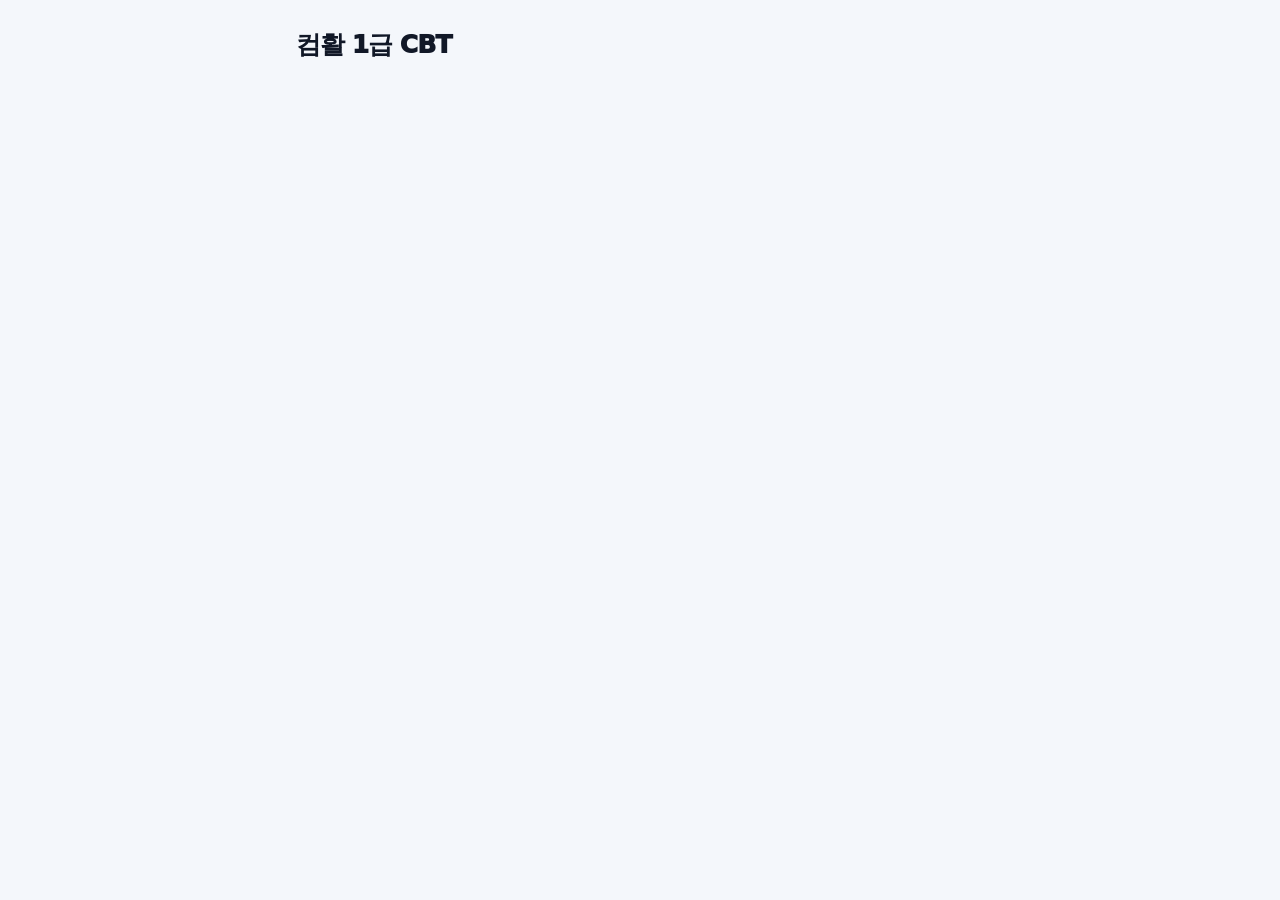
==== commit cd2fb3b3: "Rebuild CBT with original PDF rendering" ====
--- a/public/cbt.html
+++ b/public/cbt.html
@@ -1,16 +1,20 @@
-<!doctype html><html lang="ko"><head><meta charset="utf-8"><meta name="viewport" content="width=device-width,initial-scale=1,viewport-fit=cover"><meta name="theme-color" content="#111827"><title>컴활 1급 CBT</title><style>
-:root{--bg:#f5f7fb;--card:#fff;--text:#111827;--muted:#6b7280;--line:#e5e7eb;--accent:#2563eb;--ok:#16a34a;--bad:#dc2626;--soft:#eff6ff}*{box-sizing:border-box}body{margin:0;background:var(--bg);color:var(--text);font-family:-apple-system,BlinkMacSystemFont,"Pretendard","Noto Sans KR",sans-serif}.wrap{max-width:760px;margin:auto;padding:16px 14px 90px}.top{position:sticky;top:0;z-index:10;background:rgba(245,247,251,.93);backdrop-filter:blur(12px);padding:12px 0;display:flex;align-items:center;gap:8px}.brand{font-weight:900;font-size:19px}.spacer{flex:1}.btn{border:1px solid var(--line);background:#fff;border-radius:12px;padding:10px 13px;font-weight:800}.btn.primary{background:#111827;color:#fff;border-color:#111827}.btn.blue{background:var(--accent);color:#fff;border-color:var(--accent)}.card{background:#fff;border:1px solid var(--line);border-radius:18px;padding:16px;margin-bottom:12px}.hero{padding:20px}.hero h1{margin:0 0 8px;font-size:26px}.muted{color:var(--muted);font-size:13px}.grid{display:grid;grid-template-columns:1fr 1fr;gap:10px}.menu{padding:16px;border-radius:16px;border:1px solid var(--line);background:#fff;text-align:left;font-weight:900}.menu small{display:block;margin-top:6px;color:var(--muted);font-weight:600}.exam{display:flex;justify-content:space-between;align-items:center}.tag{font-size:12px;padding:5px 8px;background:var(--soft);color:#1d4ed8;border-radius:999px}.qhead{display:flex;align-items:center;gap:8px;margin-bottom:12px}.qnum{font-weight:900}.subject{font-size:12px;color:var(--muted)}.prompt{font-size:17px;line-height:1.58;font-weight:750;white-space:pre-wrap}.choices{margin-top:14px;display:grid;gap:9px}.choice{width:100%;text-align:left;border:1px solid var(--line);background:#fff;border-radius:14px;padding:13px 14px;line-height:1.45;font-size:15px}.choice.sel{border-color:#2563eb;background:#eff6ff}.choice.correct{border-color:#16a34a;background:#f0fdf4}.choice.wrong{border-color:#dc2626;background:#fef2f2}.nav{display:flex;gap:8px;margin-top:14px}.nav .btn{flex:1}.progress{height:7px;background:#e5e7eb;border-radius:99px;overflow:hidden;margin:8px 0 14px}.progress>div{height:100%;background:#2563eb}.score{font-size:46px;font-weight:950}.pass{color:var(--ok)}.fail{color:var(--bad)}.scores{display:grid;grid-template-columns:repeat(3,1fr);gap:8px;margin-top:12px}.scorecard{background:#f8fafc;border-radius:13px;padding:11px}.scorecard b{display:block;font-size:20px}.wrongbox{border-top:1px solid var(--line);padding-top:13px;margin-top:13px}.explain{background:#f8fafc;border-radius:13px;padding:12px;margin-top:9px;font-size:14px;line-height:1.55}.optline{padding:7px 0;border-top:1px dashed #e5e7eb}.statgrid{display:grid;grid-template-columns:1fr 1fr;gap:10px}.stat{background:#fff;border:1px solid var(--line);border-radius:15px;padding:14px}.stat b{font-size:24px;display:block}.chart{height:190px;display:flex;align-items:flex-end;gap:8px;padding:12px 4px 24px;border-bottom:1px solid var(--line);overflow-x:auto}.barwrap{min-width:38px;text-align:center;height:100%;display:flex;flex-direction:column;justify-content:flex-end}.bar{background:#2563eb;border-radius:8px 8px 3px 3px;min-height:2px}.barlabel{font-size:10px;color:var(--muted);margin-top:4px}.hidden{display:none!important}.pillrow{display:flex;gap:6px;overflow:auto;padding-bottom:4px}.pill{white-space:nowrap;border:1px solid var(--line);background:#fff;border-radius:999px;padding:7px 10px;font-size:12px}.pill.on{background:#111827;color:#fff}@media(max-width:480px){.grid{grid-template-columns:1fr 1fr}.scores{grid-template-columns:1fr}.prompt{font-size:16px}.wrap{padding-left:12px;padding-right:12px}}
-</style></head><body><div class="wrap"><div class="top"><div class="brand">컴활 1급 CBT</div><div class="spacer"></div><button id="homeBtn" class="btn hidden">홈</button></div><main id="app"></main></div><script>const DATA=[{"id":"2023-상시-01","t":"2023 상시 01","q":[{"n":1,"s":1,"a":1,"p":"핸드폰노트북과 같은 휴대기기를 서로 연결하여 정보를 교환할 1. , 수 있도록 하는 근거리 무선 통신 기술은? 블루투스","c":["와이파이","와이브로","테더링",""]},{"n":2,"s":1,"a":3,"p":"다음 중 데이터 전송에 사용되는 장비에 대한 설명으로 옳지 않은 2. 것은? 아날로그 데이터의 감쇠현상을 복원하기 위해서 증폭기를 사","c":["용한다. 모뎀은 디지털 신호와 아날로그 신호를 상호 변환하는 기능을","가진다. 데이터 전송의 정확성을 보장받기 위하여 라우터를 사용한다.","디지털 데이터의 감쇠현상을 방지하기 위해서 리피터를 사용","한다."]},{"n":3,"s":1,"a":3,"p":"다음 중 바이러스 감염 증상에 대한 설명으로 옳지 않은 것은 3. ? 특정 날짜가 되면 화면에 이상한 메시지가 표시된다.","c":["디스크를 인식하지 못하거나디스크 볼륨명이 변경될 수도 ,","있다. 파일의 크기가 작아지고프로그램의 실행 속도가 빨라진다 , .","시스템 파일이 손상되어 부팅 이 정상적으로 수행되 (Booting)","지 않는다."]},{"n":4,"s":1,"a":4,"p":"다음 중 파일 탐색기의 검색 도구에 대한 설명으로 옳지 않은 4. [ ] 것은? 수정한 날짜를 이용하여 지난 주에 수정한 파일들을 검색할","c":["수 있다. 파일의 크기를 선택하여 검색할 수 있다.","파일의 종류를 선택하여 검색할 수 있다.","파일 특성이 읽기 전용인 파일들을 검색할 수 있다 ‘ ’ .",""]},{"n":5,"s":1,"a":3,"p":"다음 중 외부로부터의 데이터 침입 행위에 관한 유형 중 위조 5. 에 대한 설명으로 옳은 것은 (Fabrication) ? 데이터의 정상적인 전달을 가로막아서 흐름을 방해하는 행위","c":["데이터가 수신지까지 가는 도중에 몰래 보거나 도청하여 정보","를 유출하는 행위 데이터가 다른 송신자로부터 전송된 것처럼 꾸미는 행위","전송된 원래의 데이터를 다른 내용으로 바꾸는 행위",""]},{"n":6,"s":1,"a":1,"p":"- 다음 중 의 바이오스 에 대한 설명으로 옳지 않은 것은 6. PC (BIOS) ? 최근에는 보조기억장치인 에 저장이 가능하여 칩 교환 SSD","c":["","","",""]},{"n":7,"s":1,"a":3,"p":"다음 중 의 장치 관리자에서 할 수 있는 작업으로 7. Windows 10 [ ] 옳은 것은? 사용하지 않는 응용 프로그램을 제거할 수 있다.","c":["시동 디스크를 만들 수 있다.","설치된 하드웨어의 드라이버를 업데이트 할 수 있다.","가상 메모리에 대한 정보를 확인하고설정 값을 변경할 수 ,","있다."]},{"n":8,"s":1,"a":4,"p":"다음 중 비트 및 비트 버전의 에 관한 설명으로 8. 32 64 Windows OS 옳지 않은 것은? 비트 버전의 에서는 대용량 을 비트 시스 64 Windows RAM 32","c":["템보다 효과적으로 처리한다. 비트 버전의 를 설치하려면 비트 버전의 64 Windows 64","를 실행할 수 있는 가 필요하다 Windows CPU . 비트 버전의 에서 하드웨어 장치가 정상적으로 64 Windows","동작하려면 비트용 장치 드라이버가 필요하다 64 . 앱이 비트 버전의 용으로 설계된 경우 호환성 유 64 Windows","지를 위해 비트 버전의 에서도 작동되도록 설계 32 Windows 되어 있다."]},{"n":9,"s":1,"a":2,"p":"다음 중 프린터의 인쇄 대기열에서 수행할 수 있는 작업으로 옳지 9. 않은 것은? 여러 개의 출력 파일들의 출력 대기 상태를 확인할 수 있다.","c":["프린터에서 인쇄 중인 문서를 중지시키면 다른 프린터에서","이어서 출력할 수 있다. 인쇄 대기열에 있는 문서의 인쇄 순서를 변경할 수 있다.","인쇄 대기 중인 문서를 삭제하거나 출력 대기 순서를 임의로","조정할 수 있다."]},{"n":10,"s":1,"a":3,"p":"다음 중 의 그림판에 대한 내용으로 옳지 않은 것은 10. Windows 10 [ ] ? 그림판에서 와 등의 파일을 작업할 수 PNG JPG, GIF, BMP","c":["있다. 그림을 회전하거나 대칭 이동 등의 작업을 할 수 있다.","레이어를 이용하면 여러 사진을 추가하여 합성할 수 있다 [ ] .","그림에 텍스트를 입력할 수 있고글꼴 서식을 변경할 수 있다 , .",""]},{"n":11,"s":1,"a":2,"p":"- 다음 중 유비쿼터스 센서 네트워크 의 활용 분야에 속하는 11. (USN) 것은? 테더링","c":["텔레매틱스","블루투스","고퍼",""]},{"n":12,"s":1,"a":3,"p":"다음 중 컴퓨터의 분류에 대한 설명으로 옳지 않은 것은 12. ? 컴퓨터는 처리 능력에 따른 분류데이터 취급에 따른 분류 , ,","c":["사용 용도에 따른 분류로 나눌 수 있다. 하이브리드 컴퓨터는 디지털 컴퓨터와 아날로그 컴퓨터의 장","점을 혼합하여 만든 컴퓨터이다. 컴퓨터를 데이터 취급 형태에 따라 미니 컴퓨터마이크로 컴 ,","퓨터슈퍼 컴퓨터 등으로 구분할 수 있다 , . 컴퓨터를 어떠한 목적으로 사용하느냐에 따라 범용 컴퓨터와","전용 컴퓨터로 분류할 수 있다."]},{"n":13,"s":1,"a":4,"p":"다음 중 컴퓨터 운영체제 대한 설명으로 옳지 않은 것은 13. (OS) ? 컴퓨터 하드웨어와 응용 프로그램을 사용하고자 하는 사용자","c":["사이에 위치하여 인터페이스 역할을 해주는 소프트웨어이다. 운영체제는 컴퓨터가 동작하는 동안 주기억장치에 위치하며,","프로세스기억장치입출력장치파일 등의 자원을 관리한다 , , · , . 운영체제의 목적에는 처리 능력의 향상응답 시간의 단축 , ,","사용 가능도의 향상신뢰도 향상 등이 있다 , . 운영체제의 종류에는 어셈블러컴파일러인터프리터 등이 , ,","있다."]},{"n":14,"s":1,"a":2,"p":"다음 중 컴퓨터에서 사용하는 코드에 관한 설명으로 옳지 14. ASCII 않은 것은? 데이터 처리 및 통신 시스템 상호 간의 정보 교환을 위해 사용","c":["된다. 각 나라별 언어를 표현할 수 있다.","각 문자를 비트로 표현하며총 개의 문자 표현이 가능하 7 , 128","다. 확장 코드는 비트를 사용한다 ASCII 8 .",""]},{"n":15,"s":1,"a":4,"p":"다음 중 컴퓨터에서 사용하는 기억장치에 관한 설명으로 옳지 15. 않은 것은? 플래시 메모리는 비휘발성 기억장치로 주로 디지털 (Flash)","c":["카메라나 개인용 정보 단말기 드라이브 등 휴대형 기기 , USB 에서 대용량 정보를 저장하는 용도로 사용된다. 하드디스크 인터페이스 방식은 방식 등이 EIDE, SATA, SCSI","있다. 캐시 메모리는 와 주기억장치 사이에 위치하여 (Cache) CPU","두 장치간의 속도 차이를 줄여 컴퓨터의 처리 속도를 빠르게 하기 위한 메모리이다. 연관 메모리는 보조기억장치를 마치 주기억장 (Associative)","치와 같이 사용하여 실제 주기억장치 용량보다 기억용량을 확대하여 사용하는 방법이다."]},{"n":16,"s":1,"a":3,"p":"다음 중 프로그램 카운터 에 대한 설명으로 옳은 것은 16. (PC) ? 명령 레지스터에 있는 명령어를 해독한다.","c":["연산 결과를 일시적으로 저장한다.","다음에 실행할 명령어의 주소를 저장한다.","현재 실행 중인 명령을 기억한다.",""]},{"n":17,"s":1,"a":1,"p":"다음 중 마이크로프로세서 에 관한 설명으로 옳지 17. (Microprocessor) 않은 것은? 제어장치연산장치주기억장치가 하나의 반도체 칩에 내장된 , ,","c":["장치이다. 클럭 주파수와 내부 버스의 폭 으로 성능을 평가 (Bandwidth)","한다. 개인용 컴퓨터의 중앙처리장치로 사용된다.","작은 규모의 임베디드 시스템이나 휴대용 기기에도 사용된다.",""]},{"n":18,"s":1,"a":2,"p":"- 다음 중 컴퓨터 게임이나 컴퓨터 기반 훈련과 같이 사용자와의 18. 상호작용을 통해 진행 상황을 제어하는 멀티미디어의 특징을 나타","c":["","","",""]},{"n":19,"s":1,"a":4,"p":"다음 중 멀티미디어와 관련하여 파일 형식에 관한 설명으로 19. JPEG 옳지 않은 것은? 사진과 같은 정지 영상을 표현하기 위한 국제 표준 압축 방식","c":["이다. 비트 컬러를 사용하여 트루 컬러로 이미지를 표현한다 24 .","사용자가 압축률을 지정해서 이미지를 압축하는 압축 기법을","사용할 수 있다. 이미지를 확대해도 테두리가 거칠어지지 않고 매끄럽게 표현","된다."]},{"n":20,"s":1,"a":3,"p":"다음 중 인터넷에서 사용하는 에 대한 설명으로 옳지 않은 20. TCP/IP 것은? 서로 다른 기종의 컴퓨터들 간 데이터를 송수신하기 위한 /","c":["표준 프로토콜이다. 일부 망에 장애가 있어도 다른 망으로 통신이 가능한 신뢰성을","제공한다. 는 패킷 주소를 해석하고 최적의 경로를 결정하여 전송하 TCP","는 역할을 한다. 는 계층 중 네트워크 계층에 해당하는 프로토콜이다 IP OSI 7 .","제과목 2 스프레드시트일반"]},{"n":21,"s":2,"a":1,"p":"21. 다음 중 조건부 서식에 대한 설명으로 옳지 않은 것은? 수식을 이용하여 조건을 지정할 경우다른 통합 문서에 대한 ,","c":["외부 참조를 사용할 수 있다.","조건부 서식의 조건은 결과가 또는 가 TRUE(1) FALSE(0) 나오도록 작성한다.","특정한 조건을 만족하는 경우에만 서식이 적용되도록 하는 기능이다.","동일한 셀 범위에 둘 이상의 조건부 서식 규칙이 로 평가 True 되어 충돌하는 경우 조건부 서식 규칙 관리자대화상자의 [ ] 규칙 목록에서 가장 위에 있는즉 우선순위가 높은 규칙 하나 , 만 적용된다."]},{"n":22,"s":2,"a":1,"p":"다음 중 차트에 관한 설명으로 옳지 않은 것은 22. ?","c":["거품형 차트에서 데이터 레이블로 거품 크기를 지정하면 첫 ‘ ’ 번째 값이 거품 크기로 표시된다.","차트를 작성하려면 반드시 원본 데이터가 있어야 하며작성된 , 차트는 원본 데이터가 변경되면 차트의 내용이 함께 변경된 다. 기본 차트는 을 누르면 별도의 차트 시트에 삽입되고 [F11] ,","을 누르면 데이터가 있는 현재 워크시트에 삽입 [Alt] + [F1] 된다.","자주 사용하는 형태의 차트를 차트 서식 파일 폴더에 서식 파일 로 저장하여 이용하면 편리하다 (crtx) ."]},{"n":23,"s":2,"a":3,"p":"- 23. 다음 중 통합에 관한 설명으로 옳지 않은 것은? 여러 시트에 있는 데이터나 다른 통합 문서에 입력되어 있는","c":["데이터를 통합할 수 있다. 데이터 통합은 위치를 기준으로 통합할 수도 있고영역의 ,","이름을 정의하여 통합할 수도 있다. 통합 영역의 데이터 변경 시 원본 영역의 데이터도 자동으로","변경되도록 하려면 원본 데이터에 연결을 선택한다 ‘ ’ .",""]},{"n":24,"s":2,"a":1,"p":"다음 중 엑셀의 오차 막대에 대한 설명으로 옳지 않은 것은 24. ? 세로 막대형 차트꺾은선형 차트분산형 차트거품형 차트 , , , ,","c":["차원 세로 막대형 차트 차원 꺾은선형 차트에 오차 막대를 3 , 3 표시할 수 있다.","차트에 고정값백분율표준 편차표준 오차사용자 지정 , , , , 중 하나를 선택하여 오차량을 표시할 수 있다.","데이터 계열의 각 데이터 표식에 대한 오류 가능성이나 불확실 성의 정도를 표시한다.","분산형과 거품형 차트에는 세로 오차 막대가로 오차 막대를 , 적용할 수 있다."]},{"n":25,"s":2,"a":3,"p":"연이율 로 년 만기저축을 매월 초 원씩 저축복리 25. 5% 3 50,000 , 이자율로 계산하여 만기에 찾을 수 있는 금액을 구하기 위한 수식으 로 적당한 것은? =FV(5%, 3, -50000, , 1)","c":["=FV(5%, 3, -50000)","=FV(5%/12, 3*12, -50000, , 1)","=FV(5%/12, 3*12, -50000)",""]},{"n":26,"s":2,"a":2,"p":"26. 다음 워크시트에서 셀에서 을 누른 채 채우기 핸들을 [A1] [Ctrl] 이용하여 드래그 했을 때 셀에 표시되는 값은 [C1] ? 29.5","c":["31.5","29.7","49.5",""]},{"n":27,"s":2,"a":3,"p":"- 아래 시트에서 각 부서마다 직위별로 종합점수의 합계를 구하려고 27. 한다다음 중 셀에 입력된 수식으로 옳은 것은 . [B17] ? {=SUMIFS($E$2:$E$13, $A$2:$A$13, $A$17, $B$2:","c":["$B$13 , $B$16)} {=SUM(($A$2:$A$13=A17) * ($B$2:$B$13=B16) * $E$2:","$E$13)} {=SUM(($A$2:$A$13=$A17) * ($B$2:$B$13=B$16) *","$E$2:$E$13)} {=SUM(($A$2:$A$13=A$17) * ($B$2:$B$13=$B16) *","$E$2:$E$13)}"]},{"n":28,"s":2,"a":2,"p":"아래 워크시트와 같이 시상내역 표를 이용하여 시상내역 28. [A13:D16] 을 계산하였다다음 중 셀에 입력된 배열 수식으로 [D2:D10] . [D2] 옳은 것은? {=INDEX($B$15:$D$16, MATCH(B2, $A$15:$A$16, 0),","c":["MATCH(C2, $B$13:$D$13, -1))} {=INDEX($B$15:$D$16, MATCH(B2, $A$15:$A$16, 0),","MATCH(C2, $B$13:$D$13, 1))} {=INDEX($B$15:$D$16, MATCH(B2, $A$15:$A$16, 0),","MATCH(C2, $B$14:$D$14, -1))} {=INDEX($B$15:$D$16, MATCH(B2, $A$15:$A$16, 0),","MATCH(C2, $B$14:$D$14, 1))}"]},{"n":29,"s":2,"a":1,"p":"29. 다음 중 아래의 워크시트에서 수식의 결과로 부사장을 출력하지 ‘ ’ 않는 것은? =CHOOSE(CELL(“row”, B3), C2, C3, C4, C5, C6)","c":["=CHOOSE(TYPE(B4), C2, C3, C4, C5, C6)","=OFFSET(A1:A6, 2, 2, 1, 1)","=INDEX(A2:D6, MATCH(A3, A2:A6, 0), 3)",""]},{"n":30,"s":2,"a":3,"p":"다음 중 부분합에 대한 설명 중 옳지 않은 것은 30. ?","c":["부분합을 실행하면 각 부분합에 대한 정보 행을 표시하고 숨길 수 있도록 목록에 윤곽이 자동으로 설정된다.","부분합에서는 합계평균개수 등의 함수 이외에도 다양한 , , 함수를 선택할 수 있다.","그룹화할 항목으로 선택된 필드는 자동으로 오름차순 정렬하 여 부분합이 계산된다.","부분합에서 그룹 사이에 페이지를 나눌 수 있다."]},{"n":31,"s":2,"a":3,"p":"- 31. 엑셀에서 데이터를 정렬하려는데 다음과 같은 정렬 경고 대화상자 가 표시되었다다음 중 옳지 않은 것은 . ?","c":["","","",""]},{"n":32,"s":2,"a":1,"p":"다음 중 머리글바닥글기능에 대한 설명으로 옳지 않은 것은 32. [ / ] ?","c":["보기탭 통합 문서 보기그룹의 페이지 나누기 미리 보기 [ ] [ ] ‘ ’ 를 클릭하면 머리글 및 바닥글을 쉽게 삽입할 수 있다. 머리글이나 바닥글의 텍스트에 앰퍼샌드 문자 한 개를 (&)","포함시키려면 앰퍼샌드 문자를 두 번 입력한다 (&) . 여러 워크시트에 동일한 머리글바닥글을 한 번에 추가하 [ / ]","려면 여러 워크시트를 선택하여 그룹화 한 후 설정한다. 차트 시트인 경우 페이지 설정 대화상자의 머리글바닥 [ ] [ /","글 탭에서 머리글바닥글을 추가할 수 있다 ] / ."]},{"n":33,"s":2,"a":2,"p":"다음 중 엑셀의 화면 제어에 관한 설명으로 옳지 않은 것은 33. ? 숨겨진 통합 문서를 표시하려면 보기탭 창그룹의 숨기 [ ] [ ] ‘","c":["기 취소를 실행한다 ’ . 틀 고정에 의해 분할된 왼쪽 또는 위쪽 부분은 인쇄 시 반복할","행과 반복할 열로 자동 설정된다. 옵션의 고급탭에서 로 화면 확대축 [Excel ] [ ] ‘IntelliMouse /","소옵션을 설정하면 을 누르지 않은 상태에서 마우스 ’ [Ctrl] 휠의 스크롤만으로 화면의 축소 및 확대가 가능하다. 확대축소 배율은 선택된 시트에만 적용된다 / .",""]},{"n":34,"s":2,"a":4,"p":"자료가 입력된 을 인쇄하니 장이 출력되어 의 34. [Sheet1] 5 [Sheet1] 모든 자료를 장에 인쇄하려고 한다그 방법으로 올바른 것은 1 . ? 페이지 레이아웃 페이지 설정에서 한 페이지에 여러 [ ] [ ] ‘","c":["→ 페이지 인쇄를 선택한 후 인쇄한다 ’ . 페이지 레이아웃 시트 옵션에서 자동 맞춤을 선택하 [ ] [ ] ‘ ’","→ 여 용지와 높이를 모두 로 지정한 후 인쇄한다 1 . 페이지 레이아웃 페이지 설정에서 자동 맞춤을 선택 [ ] [ ] ‘ ’","→ 하여 용지 너비와 높이를 모두 로 지정한 후 인쇄한다 1 . 페이지 레이아웃 크기 조정에서 너비와 높이를 모두 [ ] [ ]","→ 페이지로 지정한 후 인쇄한다 ‘1 ’ ."]},{"n":35,"s":2,"a":3,"p":"- 35. 다음 중 아래의 워크시트에서 셀이 선택되어 있는 경우 [B3] 각 키의 사용 결과로 옳지 않은 것은? 을 눌러서 셀로 이동한다 [Ctrl]+[Home] [A1] .","c":["를 눌러서 데이터가 포함된 마지막 행열에 [Ctrl]+[End] /","해당하는 셀로 이동한다 [E6] .","",""]},{"n":36,"s":2,"a":3,"p":"36. 아래 그림과 같이 설정한 상태에서 매크로 기록대화상자의 [ ] 확인단추를 누른다 범위를 선택한 후 글꼴 스타일을 [ ] . [A2:A6] 굵게를 지정하고 기록 중지를 눌러 서식매크로의 작성을 ‘ ’ [ ] ‘ ’ 완료하였다다음 중 매크로 작성 후 셀을 선택하고 서식 . [C1] ‘ ’ 매크로를 실행한 결과로 옳은 것은? 영역의 글꼴 스타일이 굵게 지정된다 [A2:A6] .","c":["셀만 글꼴 스타일이 굵게 지정된다 [A1] .","영역의 글꼴 스타일이 굵게 지정된다 [C2:C6] .","셀만 글꼴 스타일이 굵게 지정된다 [C1] .",""]},{"n":37,"s":2,"a":4,"p":"37. 다음 매크로에 대한 설명으로 옳지 않은 것은? Sub Macro1( ) Range(“C2:D6”).Select With Selection.Font 굴림 .Name = “ ” .Size = 11 .Underline = xlUnderlineStyleNone .Shadow = False .ColorIndex = 3 End With With Selection .HorizontalAlignment = xlCenter .VerticalAlignment = xlBottom .WrapText = False End With End Sub 글꼴을 굴림으로 지정한다 ‘ ’ .","c":["폰트 크기를 로 지정한다 11 .","밑줄을 해제한다.","텍스트의 가로 정렬과 세로 정렬을 모두 가운데 맞춤으로 지","정한다."]},{"n":38,"s":2,"a":2,"p":"- 38. 다음 중 아래 워크시트에서 영역을 선택하여 작업한 [C2:C4] 결과가 다른 것은? 를 누른 경우 [Delete]","c":["를 누른 경우 [Backspace]","마우스 오른쪽 버튼의 바로 가기 메뉴에서 내용 지우기를 [ ]","",""]},{"n":39,"s":2,"a":1,"p":"39. 다음 중 입력한 데이터에 지정된 표시형식에 따른 결과가 옳은 것은? 입력자료 : -14500","c":["표시형식 : #,##0;#,##0 결 과 : 14,500 입력자료 : 2021-04-05","표시형식 : mm-dd 결 과 : Apr-04 입력자료 : 24678","표시형식 : #.## 결 과 : 24678 입력자료 : 0.457","표시형식 : 0% 결 과 : 45.7%"]},{"n":40,"s":2,"a":2,"p":"40. 아래의 워크시트에서 영어가 중간값을 초과하면서 성명의 두 ‘ ’ ‘ ’ 번째 문자가 영인 데이터를 필터링하고자 한다다음 중 고급 “ ” . 필터 실행을 위한 조건의 입력 값으로 옳은 것은?","c":["","","","제과목 3 데이터베이스일반"]},{"n":41,"s":3,"a":4,"p":"다음 매크로 함수에 대한 설명으로 옳지 않은 것은 41. ? 조건에 맞는 첫 번째 레코드를 검색한다 FindRecord : .","c":["특정 컨트롤로 포커스를 이동시킨다 GoToControl : .","메시지 상자를 통해 경고나 알림 등의 정보를 MessageBox :","표시한다. 를 종료한다 CloseWindow : Access .",""]},{"n":42,"s":3,"a":2,"p":"- 다음 중 주문 42. (주문번호고객번호제품번호주문수량테이블을 , , , ) 대상으로 고객번호별 주문횟수가 개 이상인 제품에 대해 고객번 2 호주문횟수주문수량의 합계를 표시하는 문으로 옳은 것은 , , SQL ? 고객번호 주문번호 주문수량 Select , Count( ), Sum( )","c":["주문 From","","",""]},{"n":43,"s":3,"a":4,"p":"도서도서코드도서명출판사코드대여비용테이블에 대한 43. ( , , , ) 필드 설정 방법으로 옳지 않은 것은 단 도서명은 반드시 입력해 ? ( ‘ ’ 야 하지만 도서코드는 입력하지 않아도 되며 출판사코드는 ‘ ’ , ‘ ’ 출판사 테이블의 출판사필드를 참조하는 외래키이다 < > ‘ ’ .) 도서명필드의 필수 속성을 예로 설정하였다 ‘ ’ ‘ ’ .","c":["대여비용필드의 데이터 형식을 통화로 설정하였다 ‘ ’ ‘ ’ .","출판사코드필드는 출판사 테이블의 출판사필드와 데 ‘ ’ < > ‘ ’","이터 형식을 동일하게 설정하였다. 도서코드필드의 데이터 형식을 짧은 텍스트로 설정하고 ‘ ’ ‘ ’","기본키로 지정하였다."]},{"n":44,"s":3,"a":1,"p":"다음 중 보고서를 만드는 방법으로 제공되는 마법사 유형이 아닌 44. 것은? 하위 보고서 마법사","c":["업무 문서 양식 마법사","우편 엽서 마법사","보고서 마법사",""]},{"n":45,"s":3,"a":4,"p":"다음 중 하위 보고서에 대한 설명으로 옳지 않은 것은 45. ? 관계 설정에 문제가 있을 경우하위 보고서가 제대로 표시되 ,","c":["지 않을 수 있다. 디자인 보기 상태에서 하위 보고서의 크기 조절 및 이동이","가능하다. 테이블쿼리폼 또는 다른 보고서를 이용하여 하위 보고서를 , ,","작성할 수 있다. 하위 보고서에는 그룹화 및 정렬 기능을 설정할 수 없다.",""]},{"n":46,"s":3,"a":3,"p":"다음 중 분할 표시 폼에 대한 설명으로 옳지 않은 것은 46. ? 분할 표시 폼은 데이터시트 보기와 폼 보기를 동시에 표시하","c":["기 기능이며이 두 보기는 같은 데이터 원본에 연결되어 있어 , 항상 상호 동기화된다. 분할 표시 폼은 폼 보기나 데이터시트 보기 상태 모두 데이터","의 변경이 가능하다. 일대다 관계가 설정된 두 테이블의 데이터를 한 화면에 표시","할 수 있다. 분할 표시 폼은 만들기탭의 폼그룹에서 기타 폼 [ ] [ ] [ ]","→ 폼 분할을 클릭하여 만들 수 있다 [ ] ."]},{"n":47,"s":3,"a":3,"p":"- 다음 중 엑셀의 데이터와 연결된 테이블에 대한 설명으로 옳지 47. 않은 것은? 연결된 테이블을 이용하여 폼이나 보고서를 생성할 수 있다.","c":["연결 테이블은 읽기 전용이므로 테이블에 값을 추가할 수 없","다. 연결된 테이블을 삭제하면 원본 데이터도 삭제된다.","외부 데이터 가져오기 및 연결 을 클릭하여 [ ] [ ] [Excel]","→ → 연결 테이블 만들기 과정을 수행한다."]},{"n":48,"s":3,"a":2,"p":"보고서에 대한 설명으로 옳지 않은 것은 48. ? 보고서는 데이터를 출력하기 위한 개체이다.","c":["보고서 보기형식을 이용하면 페이지 별로 인쇄되는 형태를 ‘ ’","확인할 수 있다. 보고서를 형식으로 내보낼 수 있다 PDF, XPS .","레코드 원본에 문장을 입력하면 질의 결과를 대상으로 SQL","하는 보고서를 작성할 수 있다."]},{"n":49,"s":3,"a":2,"p":"다음과 같은 교수테이블과 과목테이블을 대상으로 과목명 49. < > < > ‘ ’ 이 영작문인 과목의 교수명을 출력하는 문으로 옳은 것은 ‘ ’ ‘ ’ SQL ? 교수 < > 교수번호 교수명 111 홍선길 222 엄종일 333 배미경 과목 < > 과목번호 과목명 교수번호 AAA 영작문 111 BBB 영작문 222 CCC 영문학 333 교수명 교수과목 Select From ,","c":["교수번호 교수번호 과목 과 Where = (Select From Where 목명 영작문 = “ ”); 교수명 교수 Select From","교수번호 교수번호 과목 과 Where In (Select From Where 목명 영작문 = “ ”); 교수명 과목교수 Select From ,","교수번호 교수번호 과목 과 Where = (Select From Where 목명 영작문 = “ ”); 교수명 과목 Select From","교수번호 교수번호 교수 과 Where In (Select From Where 목명 영작문 = “ ”);"]},{"n":50,"s":3,"a":2,"p":"다음 중 참조 무결성에 대한 설명으로 옳지 않은 것은 50. ? 참조 무결성은 참조하고 참조되는 테이블 간의 참조 관계에","c":["아무런 문제가 없는 상태를 의미한다. 다른 테이블을 참조하는 테이블 즉외래 키 값이 있는 테이블 ,","의 레코드 삭제 시에는 참조 무결성이 위배될 수 있다. 다른 테이블을 참조하는 테이블의 레코드 추가 시 외래 키","값이 널 인 경우에는 참조 무결성이 유지된다 (Null) . 다른 테이블에 의해 참조되는 테이블에서 레코드를 추가하는","경우에는 참조 무결성이 유지된다."]},{"n":51,"s":3,"a":3,"p":"도메인에 대한 설명으로 옳지 않은 것은 51. ? 도메인의 개수는 레코드의 개수보다 적을 수 있다.","c":["도메인은 하나의 애트리뷰트가 취할 수 있는 같은 타입의 원","자값들의 집합이다. 데이터베이스를 구성하는 가장 작은 논리적 단위로 파일 구조","에서 필드와 같은 의미이다. 한 테이블의 기본키가 가질 수 있는 도메인의 수는 레코드의","개수와 같다."]},{"n":52,"s":3,"a":1,"p":"- 상품 폼에 있는 재고필드를 참조하고자 한다참조 형식이 52. < > ‘ ’ . 바르게 설정된 것은? 상품 재고 [Forms]![ ]![ ]","c":["상품 재고 [Forms]@[ ]@[ ]","상품 재고 [Forms]![ ]@[ ]","상품 재고 [Forms]@[ ]![ ]",""]},{"n":53,"s":3,"a":4,"p":"폼의 각 컨트롤에 포커스가 위치할 때 입력 모드를 한글로 지정하 53. ‘ ’ 고자 한다다음 중 이를 위해 설정해야 할 컨트롤 속성은 . ? 엔터키 기능(Enter Key Behavior)","c":["상태 표시줄(Status Bar Text)","탭 인덱스(Tab Index)","입력 시스템 모드(IME Mode)",""]},{"n":54,"s":3,"a":3,"p":"다음 중 크로스탭 쿼리에 관한 설명으로 옳지 않은 것은 54. ? 레코드의 요약 결과를 열과 행 방향으로 그룹화하여 표시할","c":["때 사용한다. 쿼리 데이터시트에서 데이터를 직접 편집할 수 없다.","개 이상의 열 머리글 옵션과 행 머리글 옵션값 옵션 등을 2 ,","지정해야 한다. 행과 열이 교차하는 곳의 숫자 필드는 합계평균분산표준 , , ,","편차 등을 계산할 수 있다."]},{"n":55,"s":3,"a":4,"p":"다음 중 데이터베이스의 장점이 아닌 것은 55. ? 데이터의 일관성을 유지할 수 있다.","c":["데이터의 중복을 최소화할 수 있다.","데이터의 무결성을 유지할 수 있다.","데이터 유실 시 파일 회복이 쉽다.",""]},{"n":56,"s":3,"a":4,"p":"다음 중 데이터 모델의 구성 요소가 아닌 것은 56. ? 논리적으로 표현된 데이터 구조","c":["실제 데이터의 논리적인 제약 조건","실제 데이터를 처리하는 연산","실제 데이터의 물리적인 저장 구조",""]},{"n":57,"s":3,"a":4,"p":"- 다음 보고서에 대한 설명으로 옳지 않은 것은 57. ? 음영으로 표시된 거래처별보고서는 페이지 머리글에 작성 “ ”","c":["되었다. 거래처별로 그룹이 설정되었고 날짜를 기준으로 내림차순 정","렬이 설정되었다. 순번은 컨트롤 원본에 이 입력되고 누적 합계속성이 ‘ ’ “=1” ‘ ’","그룹으로 설정되었다 “ ” . 보고서 바닥글에 표시된 페이지 번호는 전체 페이지 번호와","현재 페이지 번호가 레이블을 이용하여 작성되었다."]},{"n":58,"s":3,"a":3,"p":"58. 다음 화면에서 설정되어 있는 폼의 속성 값으로 옳지 않은 것은? 캡션 주문현황 :","c":["탐색 단추 예 :","보기 형식 단일 폼 :","레코드 선택기 예 :",""]},{"n":59,"s":3,"a":4,"p":"다음 중 입력 마스크 설정에 사용하는 사용자 정의 입력 마스크 59. 기호에 대한 설명으로 옳은 것은? 소문자로 변환 9 :","c":["숫자나 공백을 입력받도록 설정 > :","영문 대문자로 변환하여 입력받도록 설정 < :","영문자와 한글만 입력받도록 설정 L :",""]},{"n":60,"s":3,"a":2,"p":"- 다음은 폼 디자인 보기에서의 작업에 대한 설명이다각 번호에 60. ‘ ’ . 대한 마우스 작업 설명 중 옳지 않은 것은? ❶ ❷ ❸ ❹ 을 오른쪽 버튼으로 클릭하여 레이아웃 보기로 보기 형식 ‘ ’","c":["❶ 을 변경할 수 있다. 를 더블클릭하면 탭 순서대화상자가 표시된다 ‘ ’ .","❷ 을 클릭하면 본문의 모든 컨트롤이 선택된다.","❸ 를 더블클릭하면 폼 속성 시트창이 표시된다 ‘ ’ .","❹"]}]},{"id":"2023-상시-02","t":"2023 상시 02","q":[{"n":1,"s":1,"a":1,"p":"웹 기반 애플리케이션을 활용하여 인터넷 개인 서버에서 대용량 1. 데이터베이스를 연산처리하고 저장한 데이터를 나 스마트폰 ( ) PC , 등 다양한 단말기에서 불러오거나 가공할 수 있도록 하는 Pad 환경을 의미하는 것은? 클라우드 컴퓨팅(Cloud Computing)","c":["그리드 컴퓨팅(Grid Computing)","사물 인터넷(Internet of Things)","빅 데이터(Big Data)",""]},{"n":2,"s":1,"a":2,"p":"데이터 통신망 중 부가가치 통신망 에 관한 설명으로 옳은 2. (VAN) 것은? 자원 공유를 목적으로 전송 거리가 짧은 구내에서 사용하는","c":["통신망이다. 기간 통신망 사업자로부터 회선을 빌려 기존의 정보에 새로운","가치를 부여하여 다수의 이용자에게 판매하는 통신망이다. 문자음성동영상 등 다양한 데이터를 통합하여 디지털화된 , ,","하나의 통신 회선으로 전송하는 통신망이다. 전화국과 가입자 단말 사이의 회선을 유선 대신 무선 시스템을","이용하여 구성하는 통신망이다."]},{"n":3,"s":1,"a":3,"p":"다음 중 한글 의 레지스트리에 관한 설명으로 옳지 3. Windows 10 않은 것은? 의 자체 구성 정보를 저장하는 데이터베이스이다 Windows .","c":["에 탑재된 레지스트리 편집기는 이다 Windows ‘regedit.exe’ .","레지스트리 정보는 의 부팅 시에만 참조된다 Windows .","레지스트리에는 각 사용자의 프로필과 시스템 하드웨어설치 ,","된 프로그램 및 속성 설정에 대한 정보가 들어 있다."]},{"n":4,"s":1,"a":3,"p":"4. 다음 중 한글 의 폴더 옵션대화상자에서 설정할 Windows 10 [ ] 수 있는 작업으로 옳지 않은 것은? 숨김 파일이나 폴더의 표시 여부를 지정할 수 있다.","c":["알려진 파일 형식의 파일 확장명을 숨기도록 설정할 수 있다.","탐색 창미리 보기 창세부 정보 창의 표시 여부를 선택할 , ,","수 있다. 폴더에서 시스템 파일을 검색할 때 색인의 사용 여부를 선택할","수 있다."]},{"n":5,"s":1,"a":1,"p":"- 5. 다음 중 한글 에서 설치된 기본 프린터의 인쇄 관리자 Windows 10 창에서 실행할 수 있는 작업으로 옳지 않은 것은? 인쇄 중인 문서나 오류가 발생한 문서를 다른 프린터로 전송할","c":["수 있다.","","",""]},{"n":6,"s":1,"a":4,"p":"6. 다음 중 파일의 바로 가기 메뉴 연결 프로그램에 대한 설명으로 [ ] 옳지 않은 것은? 문서나 그림 같은 데이터 파일을 더블클릭할 때 자동으로 실행","c":["되는 앱을 의미한다. 파일의 바로 가기 메뉴에서 연결 프로그램을 선택하면 연결 [ ]","프로그램을 변경할 수 있다. 연결 프로그램이 지정되지 않았을 경우 데이터 파일을 더블클","릭하면 연결 프로그램을 선택하기 위한 대화상자가 표시된다. 연결 프로그램대화상자에서 연결 프로그램을 삭제하면 연 [ ]","결된 데이터 파일도 함께 삭제된다."]},{"n":7,"s":1,"a":1,"p":"다음 중 특정한 목적을 위한 작은 컴퓨터 시스템으로 하드웨어와 7. 소프트웨어가 하나로 조합되어 있고 냉장고밥솥 등의 가전제 , TV, , 품에 사용되는 시스템은? 임베디드 시스템","c":["듀얼 시스템","듀플렉스 시스템","시분할 시스템",""]},{"n":8,"s":1,"a":3,"p":"다음 중 컴퓨터의 연산장치에 있는 레지스터에 관한 설명으로 8. 옳지 않은 것은? 누산기는 연산 결과를 일시적으로 저장한다.","c":["가산기는 진수 덧샘을 수행한다 2 .","보수기는 곱셈과 나눗셈을 위하여 데이터를 보수로 변환한다.","상태 레지스터는 연산중에 발생하는 여러 가지 상태값을 기억","한다."]},{"n":9,"s":1,"a":1,"p":"9. 다음 중 컴퓨터 그래픽과 관련하여 벡터 이미지에 관한 (Vector) 설명으로 옳지 않은 것은? 픽셀로 이미지를 표현하며래스터 이미지라고도 한 , (Raster)","c":["다. 점을 연결하는 직선이나 곡선을 이용하여 이미지를 구성한다.","대표적인 파일 형식에는 등이 있다 AI, WMF .","이미지의 크기를 확대하여도 화질에 손상이 없다.",""]},{"n":10,"s":1,"a":2,"p":"- 10. 다음 중 인터넷 주소 체계인 에 IPv6(Internet Protocol version 6) 관한 설명으로 옳지 않은 것은? 주소의 확장성융통성연동성이 뛰어나며 실시간 흐름 제어 , ,","c":["로 향상된 멀티미디어 서비스를 제공할 수 있다. 비트씩 부분총 비트의 주소를 사용하여 주소의 부 16 4 , 64 IP","족 문제를 해결할 수 있다. 주소 체계는 유니캐스트 애니캐스트 멀 (Unicast), (Anycast),","티캐스트 등 세 가지로 나뉜다 (Multicast) .",""]},{"n":11,"s":1,"a":2,"p":"다음 중 시스템의 정보 보안을 위한 기본 충족 요건에 대한 설명으로 11. 옳지 않은 것은? 무결성 시스템 내의 정보는 인가된 사용자만 수정할 수 있다 : .","c":["부인방지 정보를 보내오는 사람의 신원을 확인한다 : .","가용성 인가받은 사용자는 언제라도 사용할 수 있다 : .","기밀성 시스템 내의 정보와 자원은 인가된 사용자에게만 :","접근이 허용된다."]},{"n":12,"s":1,"a":2,"p":"12. 다음 중 소프트웨어 자체에 광고를 포함하여 이를 보는 대가로 무료로 사용하는 소프트웨어는? 스파이웨어(Spyware)","c":["애드웨어(Adware)","프리웨어(Freeware)","셰어웨어(Shareware)",""]},{"n":13,"s":1,"a":4,"p":"13. 다음 중 레지스터 에 대한 설명 중 옳지 않은 것은 (Register) ? 레지스터의 크기는 컴퓨터가 한 번에 처리할 수 있는 데이터의","c":["크기를 나타낸다. 구조는 플립플롭 이나 래치 를 직렬 또는 병 (Flip-Flop) (Latch)","렬로 연결한다. 내부에서 처리할 명령어나 연산 결과 값을 일시적으로 CPU","저장하는 기억장치이다. 펌웨어 를 저장하는 비휘발성 메모리로 액세스 속 (Firmware)","도가 가장 빠른 기억장치이다."]},{"n":14,"s":1,"a":2,"p":"14. 다음 중 방화벽에 대한 설명으로 적절하지 않은 것은? 보안이 필요한 네트워크의 통로를 단일화하여 관리한다.","c":["방화벽 시스템은 내부와 외부로부터 불법적인 해킹을 완전히","차단할 수 있다. 권한이 없는 사용자가 네트워크를 통해 컴퓨터에 액세스 하는","것을 방지한다. 역추적 기능으로 외부 침입자의 흔적을 찾을 수 있다.",""]},{"n":15,"s":1,"a":1,"p":"15. 다음 중 멀티미디어의 특징에 관한 설명으로 옳지 않은 것은? 용이성 각각의 분리된 매체오디오 등보다 콘텐 (Easiness) : ( )","c":["츠 제작이 용이하다. 비선형성 데이터가 일정한 방향으로 순차적으 (Non-Linear) :","로 처리되는 것이 아니라 사용자의 선택에 따라 다양한 방향으 로 처리된다. 디지털화 여러 종류의 정보를 컴퓨터로 처리하 (Digitization) :","기 위해서 디지털 방식으로 변환하여 처리한다. 상호 작용성 정보 제공자의 선택에 의해 일방적 (Interaction) :","으로 데이터가 전달되는 것이 아니라 정보 제공자와 사용자 간의 의견을 통한 상호 작용에 의해 데이터가 전달된다."]},{"n":16,"s":1,"a":3,"p":"다음 중 멀티미디어와 관련하여 16. MPEG(Moving Picture Experts 에 관한 설명으로 옳지 않은 것은 Group) ? 동영상 전문가 그룹에서 제정한 동영상 압축 기술에 대한 국제","c":["표준 기술이다. 는 멀티미디어 통신을 전제로 만들어진 영상 압축 기 MPEG4","술로서 낮은 전송률로 동영상을 보내고자 개발된 데이터 압축 과 복원 기술이다. 프레임 간의 연관성을 고려하여 중복 데이터를 제거하는 비손","실 압축 기법을 사용한다. 동영상뿐만 아니라 오디오 데이터도 압축할 수 있다.",""]},{"n":17,"s":1,"a":2,"p":"- 다음 중 프로토콜에서 프로토콜의 개요 및 기능에 관한 17. TCP/IP IP 설명으로 옳은 것은? 메시지를 송수신자의 주소와 정보로 묶어 패킷 단위로 나눈 /","c":["다.","","",""]},{"n":18,"s":1,"a":1,"p":"다음 중 에 대한 설명으로 옳지 않은 것은 18. RAID ? 의 구성 방식을 이라 하고 의 숫자가 RAID RAID Level , Level","c":["작을수록 저장장치의 신뢰성이 높고 효율성이 좋다. 주로 서버에서 사용하며데이터의 안전성이 높다 , .","를 사용하면 데이터 복구가 용이하며속도도 빨라진다 RAID , .","여러 개의 하드디스크를 모아서 하나의 하드디스크처럼 사용","할 수 있도록 하는 기술이다."]},{"n":19,"s":1,"a":4,"p":"다음 중 관리에 대한 설명으로 옳지 않은 것은 19. PC ? 컴퓨터의 성능 향상을 위해 주기적으로 디스크 정리드라이브 ,","c":["오류 검사드라이브 최적화 등을 실행하는 것이 좋다 , . 직사광선과 습기가 많거나 자성이 강한 물체가 있는 곳은 피하","는 것이 좋다. 컴퓨터 전용 전원 장치를 단독으로 사용하고전원을 끌 때는 ,","사용 중인 프로그램을 먼저 종료하는 것이 좋다. 바","이러스를 예방하기 위하여 업데이트를 자주 실행한다 BIOS ."]},{"n":20,"s":1,"a":4,"p":"다음 중 한글 에서 하드디스크의 용량 부족 문제가 20. Windows 10 발생하였을 때의 해결 방법으로 적절하지 않은 것은? 휴지통 비우기를 수행한다 [ ] .","c":["디스크 정리를 통해 임시 파일들을 삭제한다 [ ] .","사용하지 않는 응용 프로그램을 삭제한다.","드라이브 조각 모음 및 최적화를 수행한다.","제과목 스프레드시트 일반 2"]},{"n":21,"s":2,"a":4,"p":"다음 중 여러 워크시트를 선택하여 그룹으로 설정한 경우에 대한 21. 설명으로 옳지 않은 것은? 엑셀 창의 맨 위 제목 표시줄에 그룹이라고 표시된다 [ ] .","c":["그룹으로 설정된 임의의 시트에서 데이터를 입력하면 그룹으","로 설정된 모든 시트에 반영된다. 그룹으로 설정된 임의의 시트에서 셀 서식을 지정하면 그룹으","로 설정된 모든 시트에 반영된다. 그룹을 해제하려면 를 누른다 [Esc] .",""]},{"n":22,"s":2,"a":2,"p":"22. 다음 중 윗주에 대한 설명으로 옳지 않은 것은? 윗주는 셀에 대한 주석을 설정하는 것이다.","c":["데이터를 삭제해도 윗주는 그대로 표시되어 있다.","문","자열 데이터가 입력되어 있는 셀에만 윗주를 표시할 수 있다. 윗주의 서식을 변경할 수 있다.",""]},{"n":23,"s":2,"a":3,"p":"23. 다음 중 찾기 및 바꾸기대화상자에서 문자 자체를 찾는 [ ] ‘*’ 방법은? 찾을 내용에 를 입력한다 ’ “%*” .","c":["찾을 내용에 를 입력한다 ’ “!*” .","찾을 내용에 를 입력한다 ’ “~*” .","찾을 내용에 를 입력한다 ’ “$*” .",""]},{"n":24,"s":2,"a":4,"p":"- 24. 다음 중 연속적인 위치에 데이터가 입력되어 있는 여러 개의 셀을 범위로 설정한 후셀 병합을 실행하였을 때의 결과에 대한 설명으 , 로 옳은 것은? 기존에 입력되어 있던 데이터들이 한 셀에 모두 표시된다.","c":["데이터가 들어 있는 여러 셀은 셀 보호가 자동으로 설정되어","병합할 수 없다.","",""]},{"n":25,"s":2,"a":4,"p":"25. 숫자 를 입력한 후 아래의 표시 형식을 적용했을 때 표시되는 123.45 결과로 옳은 것은? [>200]0;(0);0“*” 123.45","c":["(123)","123","123*",""]},{"n":26,"s":2,"a":1,"p":"아래 시트에서 영역을 선택한 후 조건부 서식을 그림과 26. [A2:C4] 같이 설정하였다다음 중 이에 대한 설명으로 옳은 것은 단 . ? ( , 규칙의 적용 대상은 임 $A$2:$C$4 ) 영역이 조건부 서식의 첫번째 규칙에 설정된 서식으 [A3:C3]","c":["로 바뀐다. 셀만 조건부 서식의 첫번째 규칙에 설정된 서식으로 바 [B3]","뀐다. 영역이 조건부 서식의 두번째 규칙에 설정된 서식으 [A3:C3]","로 바뀐다. 셀만 조건부 서식의 두번째 규칙에 설정된 서식으로 [A3]","바뀐다."]},{"n":27,"s":2,"a":4,"p":"다음 중 아래의 워크시트에서 셀에 수식 을 27. [C1] ‘=A1+B1+C1’ 입력할 경우 발생하는 상황으로 옳은 것은? 셀에 오류 표시 [C1] ‘#REF!’","c":["셀에 오류 표시 [C1] ‘#NUM!’","데이터 유효성 오류 메시지 창 표시","순환 참조 경고 메시지 창 표시",""]},{"n":28,"s":2,"a":2,"p":"- 아래의 시트에서 셀에 수식 28. [A6] “=SUM(OFFSET(A1, 1, 0, 3, 을 입력했을 때 알맞은 결과값은 1))” ? 9","c":["27","6","15",""]},{"n":29,"s":2,"a":3,"p":"아래 워크시트에서 매출액 을 이용하여 매출 구간별 빈도수 29. [B3:B9] 를 영역에 계산하고자 한다다음 중 이를 위한 배열 [F3:F6] . 수식으로 옳은 것은? {=PERCENTILE(B3:B9, E3:E6)}","c":["{=PERCENTILE(E3:E6, B3:B9)}","{=FREQUENCY(B3:B9, E3:E6)}","{=FREQUENCY(E3:E6, B3:B9)}",""]},{"n":30,"s":2,"a":2,"p":"30. 아래 워크시트에서 영역을 범위로 설정하고그림과 같이 [A1:C2] , 입력하고 를 눌렀다 셀에 를 [Ctrl]+[Shift]+[Enter] . [A5] ‘=A1+B2’ 입력했을 때 결과는? 4","c":["5","6","7",""]},{"n":31,"s":2,"a":2,"p":"31. 다음 중 엑셀 차트의 추세선에 관한 설명으로 옳지 않은 것은? 추세선은 지수선형로그다항식거듭제곱이동 평균 등 , , , , ,","c":["가지의 종류가 있다 6 . 하나의 데이터 계열에 두 개 이상의 추세선을 동시에 표시할","수는 없다. 방사형원형도넛형 차트에는 추세선을 사용할 수 없다 , , .","추세선이 추가된 데이터 계열의 차트 종류를 차원으로 바꾸 3","면 추세선이 사라진다."]},{"n":32,"s":2,"a":3,"p":"32. 다음 중 워크시트의 화면 확대축소에 관한 설명으로 옳지 않은 [ / ] 것은? 선택 영역 확대축소 명령은 선택된 영역으로 전체 창을 [ / ]","c":["채우도록 워크시트를 확대하거나 축소한다. 문서의 확대축소는 에서 까지 설정할 수 있다 / 10% 400% .","설정한 확대축소 배율은 통합 문서의 모든 시트에 자동으로 /","적용된다. 화면의 확대축소는 단지 화면에서 보이는 상태만을 확대축 / /","소하는 것으로 인쇄 시 적용되지 않는다."]},{"n":33,"s":2,"a":3,"p":"- 33. 다음 중 인쇄 미리 보기에 관한 설명으로 옳지 않은 것은 [ ] ? 인쇄 미리 보기 및 인쇄에서 여백 표시를 선택한 경우 마우 [ ] ‘ ’","c":["스로 여백을 변경할 수 있다. 인쇄 미리 보기 및 인쇄화면을 표시하는 바로 가기 키는 [ ]","이다 [Ctrl]+[F2] . 인쇄 미리 보기 및 인쇄화면에서 인쇄 영역을 다시 설정할 [ ]","수 있다. 인쇄될 내용이 없는 상태에서 인쇄 미리 보기 및 인쇄화면 [ ]","을 실행하면 인쇄할 내용이 없다는 메시지가 표시된다."]},{"n":34,"s":2,"a":3,"p":"34. 다음 중 데이터 정렬에 관한 설명으로 옳지 않은 것은? 대소문자를 구분하여 정렬할 수 있다 / .","c":["표 안에서 다른 열에는 영향을 주지 않고 선택한 한 열내에서","만 정렬하도록 할 수 있다. 행을 기준으로 정렬하려면 정렬대화상자의 옵션에서 정 [ ] [ ]","렬 옵션의 방향을 위쪽에서 아래쪽으로 선택한다 ‘ ’ . 정렬 기준으로 셀 아이콘을 선택한 경우 기본 정렬 순서는 ‘ ’","위에 표시이다 ‘ ’ ."]},{"n":35,"s":2,"a":1,"p":"35. 다음 워크시트에서 종료기간이 월인 레코드를 검색하려고 할 3 때 고급 필터의 조건으로 올바르게 표현된 것은?","c":["","","",""]},{"n":36,"s":2,"a":3,"p":"다음 중 아래의 피벗 테이블에 대한 설명으로 옳지 않는 것은 36. ? 보고서 필터로 사용된 필드는 구분과 차종이다 ‘ ’ ‘ ’ .","c":["행 레이블로 사용된 필드는 이름과 입사이다 ‘ ’ ‘ ’ .","값 영역에 사용된 필드는 부서이다 ‘ ’ .","이지원은 총무부이며 통근거리는 이다 ‘ ’ ‘25’ .",""]},{"n":37,"s":2,"a":2,"p":"- 다음 중 매크로를 작성하고 사용하는 방법에 대한 설명으로 옳지 37. 않은 것은? 매크로를 기록하는 경우 기본적으로 셀은 절대 참조로 기록되","c":["며상대 참조로 기록하고자 할 경우 상대 참조로 기록을 선 , ‘ ’ 택한 다음 매크로 기록을 실행한다. 매크로에 지정된 바로 가기 키가 엑셀 고유의 바로 가기 키와","중복될 경우 엑셀 고유의 바로 가기 키가 우선한다. 매크로를 기록하는 경우 실행하려는 작업을 완료하는 데 필요","한 모든 단계가 매크로 레코더에 기록되며리본 메뉴에서의 , 탐색은 기록된 단계에 포함되지 않는다. 개인용 매크로 통합 문서에 저장한 매크로는 엑셀을 시작할","때마다 자동으로 로드되므로 다른 통합 문서에서도 실행할 수 있다."]},{"n":38,"s":2,"a":3,"p":"38. 다음 중 아래 시나리오 관리자대화상자의 각 버튼에 대한 설명으 [ ] 로 옳지 않은 것은? 표시 선택한 시나리오에 대해 결과를 표시한다 : .","c":["편집 선택한 시나리오를 변경한다 : .","병합 시나리오 관리자에 표시된 시나리오를 병합한다 : ‘ ’ .","요약 시나리오에 대한 요약 보고서나 피벗 테이블을 작성한 :","다."]},{"n":39,"s":2,"a":3,"p":"다음 중 부터 까지의 합을 구하는 모듈로 옳지 않은 것은 39. 1 10 VBA ?","c":["no = 0 sum = 0 Do While no <= 10 sum = sum + no no = no + 1 Loop MsgBox sum","no = 0 sum = 0 Do sum = sum + no no = no + 1 Loop While no<= 10 MsgBox sum","no = 0 sum = 0 Do While no < 10 sum = sum + no no = no + 1 Loop MsgBox sum","sum = 0 For no = 1 To 10 sum = sum + no Next MsgBox sum"]},{"n":40,"s":2,"a":1,"p":"- 40. 다음과 같은 이벤트를 실행시켰을 때 나타나는 결과로 옳은 것은? Private Sub Worksheet_Activate( ) Range(“A1”).Select Selection.Sort Key1:=Range(“A2”), _ Order1:=xlAscending, Header:=xlGuess, _ OrderCustom:=1, MatchCase:=False, _ Orientation:=xlTopToBottom End Sub 워크시트가 활성화될 때 셀을 기준으로 오름차순 정렬한 [A2]","c":["다. 이벤트가 실행된 후에는 셀이 선택되어 있다 [A2] .","활성화 셀이 바뀔 때마다 셀을 기준으로 내림차순 정렬 [A1]","한다. 행을 기준으로 정렬한다.",""]},{"n":41,"s":3,"a":3,"p":"다음 중 보고서 마법사로 보고서를 만드는 과정에 대한 41. [ ] 설명으로 틀린 것은? 보고서 마법사는 정해진 절차에 따라 설정 사항을 지정하면","c":["보고서를 자동으로 만들어 준다. 그룹을 설정한 경우 보고서 모양을 단계블록외곽선 중에서 , ,","선택할 수 있다. 요약 옵션에서 모든 필드에 대해 합계평균개수 등의 함수 [ ] , ,","를 사용하여 값을 표시할 수 있다. 레코드 원본필드레이아웃서식 등을 직접 선택하여 보고서 , , ,","를 작성할 수 있다."]},{"n":42,"s":3,"a":1,"p":"다음 중 보고서 그룹화에 대한 설명으로 옳지 않은 것은 42. ? 그룹으로 지정된 필드의 정렬 기준은 변경할 수 없으며기본 ,","c":["적으로 오름차순으로 정렬된다. 텍스트 형식은 전체값첫 문자처음 두 문자사용자 지정 , , ,","문자를 기준으로 그룹화할 수 있다. 그룹화 할 필드가 날짜 데이터이면 실제 값기본일주월분 ( )· · · ·","기연도를 기준으로 그룹화할 수 있다 · . 그룹을 만들려면 머리글 구역 표시나 바닥글 구역 표시 중","하나 이상을 설정해야 한다."]},{"n":43,"s":3,"a":3,"p":"다음 중 기본키 에 대한 설명으로 옳은 것은 43. (Primary Key) ? 모든 테이블에는 기본키를 반드시 설정해야 한다.","c":["액세스에서는 단일 필드 기본키와 일련 번호 기본키만 정의","가능하다. 데이터가 이미 입력된 필드도 기본키로 지정할 수 있다.","개체나 첨부 파일 형식의 필드에도 기본키를 지정할 수 OLE","있다."]},{"n":44,"s":3,"a":2,"p":"다음 중 학생테이블에서 점수가 이상인 학생들의 인원수를 44. [ ] ‘ ’ 60 구하는 식으로 옳은 것은 단 학번필드는 학생테이블의 ? ( , ‘ ’ [ ] 기본 키이다.) 학생 학번 점수 =DCount(“[ ]”, “[ ]”, “[ ] >= 60”)","c":["학번 학생 점수 =DCount(“[ ]”, “[ ]”, “[ ] >= 60”)","학생 학번 점수 =DLookUp(“[ ]”, “[ ]”, “[ ] >= 60”)","학생 점수 =DLookUp(“*”, “[ ]”, “[ ] >= 60”",""]},{"n":45,"s":3,"a":4,"p":"다음 중 데이터베이스 관리 시스템 의 장점에 해당하지 45. (DBMS) 않는 것은? 데이터의 일관성 유지","c":["데이터의 무결성 유지","데이터의 보안 보장","데이터 간의 종속성 유지",""]},{"n":46,"s":3,"a":3,"p":"다음 페이지 번호식을 이용하여 출력되는 예로 옳은 것은 단 46. ? ( , 현재 페이지는 이고전체 페이지 수는 이다 12 , 50 .) =[page] & ‘pages’ 12 & 50","c":["1250","12pages","50pages",""]},{"n":47,"s":3,"a":1,"p":"- 다음의 쿼리 조건과 동일한 결과를 산출하는 것은 무엇인가 47. ?","c":["","","",""]},{"n":48,"s":3,"a":3,"p":"다음 중 아래의 코드를 실행한 결과 메시지 상자에 표시되는 48. VBA 내용은 무엇인가? Private Sub Form_Load( ) Dim SampleString 대한상공회의소 SampleString = “ ” 활용 Mid(SampleString, 3, 2) = “ ” MsgBox (SampleString) End Sub 대한상공회의소","c":["상공","대한활용회의소","활용",""]},{"n":49,"s":3,"a":3,"p":"아래와 같이 조회할 고객의 최소 나이를 입력받아 검색하는 매개 49. 변수 쿼리를 작성하려고 한다다음 중 필드의 조건식으로 . ‘Age’ 옳은 것은? 조회할 최소 나이 입력 >= { }","c":["조회할 최소 나이 입력 >=“ ”","조회할 최소 나이 입력 >=[ ]","조회할 최소 나이 입력 >=( )",""]},{"n":50,"s":3,"a":4,"p":"- 다음 중 아래 문으로 생성된 테이블에서의 레코드 작업에 50. SQL 대한 설명으로 옳지 않은 것은 단고객과 계좌 간의 관계는 ? ( , 이다 1:M .)","c":["","","",""]},{"n":51,"s":3,"a":3,"p":"다음 중 아래 문에 대한 설명으로 옳은 것은 51. SQL ? 학생 주소서울 UPDATE SET =‘ ’ 학번 WHERE =100; 학생테이블에 주소가 서울이고 학번이 인 레코드를 [ ] ‘ ’ 100","c":["추가한다. 학생테이블에서 주소가 서울이고 학번이 인 레코드를 [ ] ‘ ’ 100","검색한다. 학생테이블에서 학번이 인 레코드의 주소를 서울로 [ ] 100 ‘ ’","갱신한다. 학생테이블에서 주소가 서울인 레코드의 학번을 으로 [ ] ‘ ’ 100","갱신한다."]},{"n":52,"s":3,"a":3,"p":"다음 중 쿼리에서 사용하는 문자열 조건에 대한 설명으로 옳지 52. 않은 것은? 수학 영어 수학이나 영어인 레코드를 찾는다 “ ” or “ ” : “ ” “ ” .","c":["서울 서울이라는 문자열로 시작하는 필드를 찾는 LIKE “ *” : “ ”","다. 신림 문자열의 두 번째가 신이고 세 번째가 림 LIKE “* *” : “ ” “ ”","인 문자열을 찾는다. 전산과 문자열의 값이 전산과가 아닌 문자열을 NOT “ ” : “ ”","찾는다."]},{"n":53,"s":3,"a":2,"p":"- 아래는 쿼리의 디자인 보기이다다음 중 아래 쿼리의 실행 결과로 53. ‘ ’ . 옳은 것은? 년 전에 입학했거나 컴퓨터공학을 전공하는 지도 학생들 2018","c":["","","",""]},{"n":54,"s":3,"a":3,"p":"다음 중 학생테이블의 나이필드에 유효성 검사 규칙을 아래와 54. < > ‘ ’ 같이 지정한 경우 데이터 입력 상황에 대한 설명으로 옳은 것은? 유효성 검사 규칙 >20 유효성 검사 텍스트 숫자는 으로 입력합니다 >20 . 데이터를 입력하려고 하면 항상 숫자는 으로 입력합니 “ >20","c":["다라는 메시지가 먼저 표시된다 .” . 을 입력하면 숫자는 으로 입력합니다라는 메시지가 20 “ >20 .”","표시된 후 입력 값이 정상적으로 저장된다. 을 입력하면 숫자는 으로 입력합니다라는 메시지가 20 “ >20 .”","표시되며값을 다시 입력을 해야만 한다 , . 을 입력하면 유효성 검사 규칙에 맞습니다라는 메시지가 30 “ .”","표시된 후 입력 값이 정상적으로 저장된다."]},{"n":55,"s":3,"a":2,"p":"다음 중 아래의 급여 테이블에 대한 명령과 실행 결과로 55. < > SQL 옳지 않은 것은 단빈 칸은 임 ? ( , Null ) 사원번호 성명 가족수 1 가 2 2 나 4 3 다 성명 급여를 실행한 결과는 이 SELECT COUNT( ) FROM ; 3","c":["다. 가족수 급여를 실행한 결과는 SELECT COUNT( ) FROM ;","이다 3 . 급여를 실행한 결과는 이다 SELECT COUNT(*) FROM ; 3 .","급여 가족수 을 SELECT COUNT(*) FROM WHERE Is Null;","실행한 결과는 이다 1 ."]},{"n":56,"s":3,"a":2,"p":"다음 중 아래의 설명에 해당하는 컨트롤로 옳은 것은 56. ? ㆍ폼이나 보고서의 원본으로 사용되는 데이터를 표시한 다. ㆍ계산 결과를 표시한다. 레이블","c":["텍스트 상자","콤보 상자","목록 상자",""]},{"n":57,"s":3,"a":2,"p":"다음 중 보고서의 페이지 설정대화상자에 대한 설명으로 옳지 57. ‘ ’ 않은 것은? 열의 너비와 높이를 보고서 본문의 너비와 높이에 맞춰 인쇄할","c":["수 있다. 페이지 설정대화상자에 설정한 사항은 모든 보고서에 동일 ‘ ’","하게 적용된다. 여백용지 방향프린터 유형을 지정할 수 있다 , , .","인쇄 옵션탭의 데이터만 인쇄를 선택하여 체크 표시하면 [ ] ‘ ’","컨트롤의 테두리눈금선 및 선이나 상자 같은 그래픽을 표시 , 하지 않는다."]},{"n":58,"s":3,"a":2,"p":"- 보고서는 데이터를 사용자가 원하는 형태로 출력해 주는 역할을 58. 수행한다다음 중 보고서에서 이용할 수 있는 레코드 원본으로 . 가장 적절하지 않은 것은? 외부의 엑셀 파일에 대한 연결 테이블","c":["","","",""]},{"n":59,"s":3,"a":2,"p":"테이블 디자인의 조회 표시에서 콤보 상자나 목록 상자를 선택하면 59. 여러 가지 속성이 표시된다속성에 대한 설명 중 옳지 않은 것은 . ? 행 원본 목록으로 제공할 데이터를 지정한다 : .","c":["바운드 열 표시되는 열의 개수를 지정한다 : .","컨트롤 표시 콤보 상자나 목록 상자를 선택한다 : .","목록 값만 허용 예로 설정하면 목록에 제공된 데이터 이외 : ‘ ’","의 값을 추가할 수 없다."]},{"n":60,"s":3,"a":4,"p":"- 다음 중 각 연산식에 대한 결과 값이 옳지 않은 것은 60. ? 결과 값 IIF(1, 2, 3) : 2","c":["→ 결과 값 MID(“123456”, 3, 2) : 34","→ 결과 값 “A” & “B” : “AB”","→ 결과 값 4 MOD 2 : 2","→"]}]},{"id":"2023-상시-03","t":"2023 상시 03","q":[{"n":1,"s":1,"a":1,"p":"다음 중 의 바로 가기 키에 대한 설명으로 옳지 않은 1. Windows 10 것은? 는 시작을 클릭한 것처럼 시작 메뉴를 표시한 [Alt]+[Esc] ‘ ’","c":["다. 은 선택한 항목의 바로 가기 메뉴를 표시한다 [Shift]+[F10] .","바로 가기 아이콘의 속성창에서 바로 가기 키를 지정할 수 ‘ ’","있다. 는 선택한 항목의 속성 대화상자를 호출한다 [Alt]+[Enter] .",""]},{"n":2,"s":1,"a":4,"p":"2. 다음 중 한글 에서 마우스의 끌어놓기 Windows 10 (Drag & Drop) 기능을 이용하여 할 수 있는 작업으로 옳지 않은 것은? 파일을 마우스로 선택한 후 동일한 드라이브의 다른 폴더로","c":["끌어서 놓으면 이동이 된다. 파일을 마우스로 선택한 후 다른 드라이브의 임의의 폴더로","끌어서 놓으면 복사가 된다. 파일을 마우스로 선택한 후 을 누른 채 동일한 드라이브 [Ctrl]","의 다른 폴더로 끌어서 놓으면 복사가 된다. 에 저장되어 있는 파일을 드라이브로 끌어서 놓으면 USB C","이동이 된다."]},{"n":3,"s":1,"a":2,"p":"다음 중 의 메모장에 관한 설명으로 옳지 않은 것은 3. Windows 10 [ ] ? 텍스트 파일이나 웹 페이지를 편집하는 간단한 도구로 사용할","c":["수 있다. 이동명령으로 원하는 줄 번호를 입력하여 문서의 특정 줄로 [ ]","이동할 수 있으며자동 줄 바꿈이 설정된 경우에도 이동 명령 , 을 사용할 수 있다. 특정 문자나 단어를 찾아서 바꾸거나창 크기에 맞추어 텍스 ,","트 줄을 바꾸어 문서의 내용을 표시할 수 있다. 머리글과 바닥글을 설정하여 문서의 위쪽과 아래쪽 여백에","원하는 텍스트를 표시하여 인쇄할 수 있다."]},{"n":4,"s":1,"a":2,"p":"- 4. 다음 중 한글 에서의 프린터 설치에 관한 설명으로 Windows 10 옳지 않은 것은? 프린터를 설치하려면 설정 장치 프린터 및 스캐너 [ ] [ ] [ ]","c":["→ → 에서 프린터 또는 스캐너 추가를 선택한다 ‘ ’ . 새로운 프린터를 설치하는 과정에서 네트워크 프린터를 기본","프린터로 설정하려면 반드시 스풀링의 설정이 필요하다. 로컬 프린터 설치 시 프린터가 범용 직렬 버스모델인 USB( )","경우에는 프린터를 컴퓨터에 연결하면 에서 자동으 Windows 로 검색하고 설치한다.",""]},{"n":5,"s":1,"a":1,"p":"다음 중 5. [드라이브 조각 모음 및 최적화를 ] 수행할 수 있는 대상으로 옳은 것은? 외장 하드디스크 드라이브","c":["네트워크 드라이브","드라이브 CD-ROM","가 지원하지 않는 형식의 압축 프로그램 Windows",""]},{"n":6,"s":1,"a":4,"p":"6. 다음 중 의 설정 네트워크 및 인터넷에 대한 Windows 10 [ ] [ ] → 설명으로 옳지 않은 것은? 현재 네트워크 상태를 확인할 수 있다.","c":["앱별 데이터 사용량을 확인할 수 있다.","사용 가능한 네트워크를 표시할 수 있다.","자동 업데이트 사용을 설정할 수 있다 Windows .",""]},{"n":7,"s":1,"a":1,"p":"다음 중 아날로그 컴퓨터와 비교하여 디지털 컴퓨터의 특징으로 7. 옳지 않은 것은? 온도전압진동 등과 같이 연속적으로 변하는 데이터를 효율 , ,","c":["적으로 처리할 수 있다. 산술 및 논리 연산을 처리하는 회로에 기반을 둔 범용 컴퓨터","로 사용된다. 데이터의 각 자리마다 혹은 의 비트로 표현한 이산적인 0 1","데이터를 처리한다. 데이터 처리를 위한 명령어들로 구성된 프로그램에 의해 동작","된다."]},{"n":8,"s":1,"a":1,"p":"다음 중 자료 구성 단위에 대한 설명으로 옳지 않은 것은 8. ? 워드 는 문자를 표현하는 최소 단위이다 (Word) .","c":["니블 은 개의 비트 가 모여 구성한 것으로 진 (Nibble) 4 (Bit) , 16","수 자리를 표현한다 1 . 레코드 는 하나 이상의 관련된 필드 가 모여서 (Record) (Field)","구성되는 자료 처리 단위이다. 필드 는 파일 구성의 최소 단위이며여러 개의 필드가 (Field) ,","모여 레코드 가 된다 (Record) ."]},{"n":9,"s":1,"a":2,"p":"- 9. 다음 중 컴퓨터에서 사용하는 유니코드 에 대한 설명으로 (Unicode) 옳지 않은 것은? 세계 각국의 언어를 통일된 방법으로 표현할 수 있게 제안된","c":["국제적인 코드 규약의 이름이다. 데이터의 원활한 교환을 위해 개의 문자를 비트로 통일하였 1 8","다. 한글은 조합형완성형옛글자 모두를 표현할 수 있다 , , .","최대 자의 글자를 코드화할 수 있다 65,536 .",""]},{"n":10,"s":1,"a":3,"p":"다음 중 에 대한 설명으로 옳은 10. RAM(Random Access Memory) 것은? 전원이 꺼져도 기억된 내용이 사라지지 않는 비휘발성 메모리","c":["로 읽기만 가능하다. 주로 펌웨어 를 저장한다 (Firmware) .","주기적으로 재충전 이 필요한 은 주기억장치 (Refresh) DRAM","로 사용된다. 컴퓨터의 기본적인 입출력 프로그램자가진단 프로그램 등이 ,","저장되어 있어 부팅 시 실행된다."]},{"n":11,"s":1,"a":2,"p":"11. 다음 중 프린터에서 출력할 파일의 해상도를 조절하거나 스캐너를 이용해 스캔한 파일의 해상도를 조절하기 위해 쓰는 단위는? PPM(Paper Per Minute)","c":["DPI(Dots Per Inch)","CPS(Character Per Second)","BPS(Bits Per Second)",""]},{"n":12,"s":1,"a":3,"p":"12. 다음 중 셋업 프로그램에서 설정할 수 없는 항목은 CMOS ? 시스템 암호 설정","c":["하드디스크의 타입","멀티 부팅 시 사용하려는 의 종류 BIOS","하드디스크나 등의 부팅 순서 USB",""]},{"n":13,"s":1,"a":2,"p":"다음 중 소프트웨어의 사용권에 따른 분류에 대한 설명으로 옳은 13. 것은? 애드웨어 정식으로 대가를 지불하고 사용하는 소프트웨어이 :","c":["다. 데모 정식 프로그램의 기능을 홍보하기 위해 사용 기간이나 :","기능을 제한하여 배포하는 프로그램이다. 벤치마크 정식 버전을 출시하기 전에 테스트 목적으로 일반 :","인에게 공개하는 프로그램이다. 셰어웨어 베타 테스트를 하기 전에 제작 회사내에서 테스트 :","할 목적으로 제작된 프로그램이다."]},{"n":14,"s":1,"a":2,"p":"14. 다음 중 컴퓨터 운영체제의 운영방식에 대한 설명으로 옳지 않은 것은? 일괄 처리는 컴퓨터에 입력하는 데이터를 일정량 또는 일정시","c":["간 동안 모았다가 한꺼번에 처리하는 방식이다. 실시간 처리는 오프라인에서 처리할 데이터가 입력될 때 마다","즉시 처리하는 방식이다. 시분할 시스템은 한 대의 시스템을 여러 사용자가 동시에 사용","하는 방식이다. 분산 처리 시스템은 여러 대의 컴퓨터들에 의해 작업한 결과를","통신망을 이용하여 상호 교환할 수 있도록 연결되어 있는 방식 이다."]},{"n":15,"s":1,"a":4,"p":"다음 중 컴퓨터 프로그래밍 언어인 언어에 대한 설명으로 15. JAVA 옳지 않은 것은? 네트워크 환경에서 분산 작업이 가능하다.","c":["멀티스레드 기능을 제공하므로 여러 작업을 동시에 처리할","수 있다. 운영체제에 관계없이 독립적으로 실행할 수 있는 프로그램을","작성할 수 있다. 수식처리를 비롯하여 기호 처리 분야에 사용되고 있으며 특히","인공 지능 분야에 널리 사용되고 있다."]},{"n":16,"s":1,"a":1,"p":"- 다음 중 네트워크의 구성 에서 망형 에 관한 설명 16. (Topology) (Mesh) 으로 옳지 않은 것은? 단말장치의 추가제거 및 기밀 보호가 어렵다 / .","c":["모든 지점의 컴퓨터와 단말장치를 서로 연결한 형태이다.","","",""]},{"n":17,"s":1,"a":4,"p":"17. 다음 중 컴퓨터 통신에서 사용하는 프로토콜 기능에 관한 설명으로 옳지 않은 것은? 통신망에 전송되는 패킷의 흐름을 제어해서 시스템 전체의","c":["안전성을 유지한다. 정보를 전송하기 위해 송수신기 사이에 같은 상태를 유지하도 ·","록 동기화 기능을 수행한다. 데이터 전송 도중에 발생하는 오류를 검출한다.","네트워크에 접속된 다양한 단말장치를 자동으로 인식하여 호","환성을 제공한다."]},{"n":18,"s":1,"a":4,"p":"다음 중 한글 에서 전자우편 사용에 관한 설명으 18. Windows (E-mail) 로 옳지 않은 것은? 전자우편 주소는 사용자 호스트 주소의 형식으로 이루 ‘ ID@ ’","c":["어진다. 전자우편에 사용하는 프로토콜은 등이 SMTP, POP3, MIME","있다. 전","자우편은 메일 서버에 사용자 계정이 있어야 사용할 수 있다. 전자우편은 기본적으로 진수 코드를 사용한다 16 EBCDIC .",""]},{"n":19,"s":1,"a":2,"p":"19. 다음 중 사물 인터넷에 대한 설명으로 옳지 않은 것은? 라고도 하며 개인 맞춤형 스마트 서 IoT(Internet of Things)","c":["비스를 지향한다. 사람을 제외한 사물과 공간데이터 등을 이더넷으로 서로 연 ,","결시켜주는 무선 통신 기술을 의미한다. 스마트 센싱 기술과 무선 통신 기술을 융합하여 실시간으로","데이터를 주고받는 기술이다. 사물 인터넷 기반 서비스는 개방형 아키텍처를 필요로 하기","때문에 정보 공유에 대한 부작용을 최소화하기 위한 정보보안 기술의 적용이 중요하다."]},{"n":20,"s":1,"a":4,"p":"정보시스템을 통하여 전자문서를 전송하기 위해서는 정보보호를 20. 위하여 보안 서비스가 필요하다다음 중 보안 서비스에 해당하지 . 않는 것은? 부인방지","c":["기밀성","무결성","확장성","제과목 스프레드시트 일반 2"]},{"n":21,"s":2,"a":4,"p":"21. 다음 중 아래 워크시트에서 영역의 문자열을 셀에 [B1:B3] [B4] 목록으로 표시하여 입력하기 위한 키 조작으로 옳은 것은? [Tab]+[ ]","c":["↓ [Shift]+[ ]","↓ [Ctrl]+[ ]","↓ [Alt]+[ ]","↓"]},{"n":22,"s":2,"a":4,"p":"- 22. 다음 중 데이터 입력에 대한 설명으로 옳지 않은 것은? 를 입력하면 자동으로 지수 형식으로 입력된다 3e9 .","c":["현재 날짜와 시간을 입력하려면 를 누른 다음 한칸 [Ctrl]+[;]","","",""]},{"n":23,"s":2,"a":3,"p":"23. 다음 중 아래 워크시트의 셀에서 을 입력한 후 을 [A1] 10.1 [Ctrl] 누르고 자동 채우기 핸들을 아래로 드래그한 경우 셀에 입력되 [A4] 는 값은? 10.1","c":["10.4","13.1","13.4",""]},{"n":24,"s":2,"a":1,"p":"24. 다음 중 공유된 통합 문서에 대한 설명으로 옳지 않은 것은 암호로 보호된 공유 통합 문서에서 보호를 해제하여도 통합","c":["문서의 공유 상태는 해제되지 않는다. 공유 통합 문서를 네트워크 위치에 복사해도 다른 통합 문서와","의 연결은 그대로 유지된다. 여러 사용자가 동시에 동일한 셀을 변경하려면 충돌이 발생한","다. 병합된 셀조건부 서식데이터 유효성 검사차트그림과 , , , ,","같은 일부 기능은 공유 통합 문서에서 추가하거나 변경할 수 없다."]},{"n":25,"s":2,"a":1,"p":"25. 다음 중 사용자 지정 표시 형식에 대한 설명으로 틀린 것은? 소수점 오른쪽의 자리표시자 보다 더 긴 숫자가 소수점 이하의","c":["숫자로 셀에 입력될 경우 자리표시자 만큼 소수 자릿수로 내림 된다. 양수음수 텍스트 순으로 한 번에 네 가지의 표시 형식을 , , 0,","지정할 수 있다. 각 섹션에 대한 색은 섹션의 맨 앞에 개의 색 중 하나를 대괄 8","호로 묶어 입력해야 한다. 두 개의 섹션을 지정하면 첫 번째 섹션은 양수 또는 두 0,","번째 섹션은 음수에 대한 표시 형식이다."]},{"n":26,"s":2,"a":3,"p":"다음 중 셀에 수식을 입력하는 방법에 대한 설명으로 옳지 않은 26. 것은?","c":["통합 문서의 여러 워크시트에 있는 동일한 셀 범위 데이터를 이용하려면 수식에서 차원 참조를 사용한다 3 .","계산할 셀 범위를 선택하여 수식을 입력한 후 [Ctrl]+ 를 누르면 선택한 영역에 수식을 한 번에 채울 수 [Enter] 있다.","수식을 입력한 후 결과 값이 상수로 입력되게 하려면 수식을 입력한 후 바로 를 누른다 [Alt]+[F9] .","배열 상수에는 숫자나 텍스트 외에 등의 ‘TRUE’, ‘FALSE’ 논리값 또는 와 같은 오류 값도 포함될 수 있다 ‘#N/A’ ."]},{"n":27,"s":2,"a":1,"p":"- 27. 다음 중 수식의 결과가 옳지 않은 것은?","c":["","","",""]},{"n":28,"s":2,"a":2,"p":"다음 중 아래 시트에서 각 수식을 실행했을 때의 결과 값으로 28. 옳지 않은 것은? =EOMONTH(A1, -3) 2020-12-31","c":["→ =DAYS(A1, A3) 36","→ =NETWORKDAYS(A1, A2) 11","→ =WORKDAY(A1, 10) 2021-03-19","→"]},{"n":29,"s":2,"a":1,"p":"","c":["","","",""]},{"n":30,"s":2,"a":2,"p":"30. 아래의 시트에서 셀에 [A8] =INDEX(A1:C6, MATCH(LARGE( 수식을 입력했을 때의 계산 결과로 C2:C6, 3), C1:C6, 0), 2) 올바른 것은? 남궁민","c":["이수진","서수남","김정미",""]},{"n":31,"s":2,"a":4,"p":"31. 다음 중 배열 상수의 특징에 대한 설명으로 잘못된 것은? 배열 상수로 텍스트를 입력하려면 큰따옴표 로 묶어서 입력 (“)","c":["한다. 배열 상수에는 숫자나 텍스트 외에 등의 ‘TRUE’, ‘FALSE’","논리값 또는 와 같은 오류 값도 포함될 수 있다 ‘#N/A’ . 배열 상수 값은 수식이 아닌 상수이어야 한다.","괄호 길이가 다른 행이나 열셀 참조는 배열 상수로 $, , %, ,","사용될 수 있다."]},{"n":32,"s":2,"a":4,"p":"- 32. 다음 중 화면 제어에 관한 설명으로 옳은 것은? 창 나누기는 실행 취소명령으로 나누기를 해제할 수 있다 [ ] .","c":["창 나누기는 항상 개로 분할되며 분할된 창의 크기는 마우스 4","를 드래그하여 변경 가능하다. 틀 고정 기준은 마우스로 위치를 조정할 수 있다.","틀 고정은 행 또는 열열과 행으로 모두 고정이 가능하다 , .",""]},{"n":33,"s":2,"a":3,"p":"33. 아래 워크시트에서 순위 는 총점을 기준으로 구하되 동점 [G2:G10] 자에 대해서는 국어를 기준으로 순위를 구하였다다음 중 . [G2] 셀에 입력된 수식으로 옳은 것은? {=RANK($F2,$F$2:$F$10)+RANK($B$2,$B$2:$B$10)}","c":["{=RANK($B$2,$B$2:$B$10)*RANK($F2,$F$2:$F$10)}","{=RANK($F2,$F$2:$F$10)+SUM(($F$2:$F$10=$F2)*","($B$2:$B$10>$B2))} {=SUM(($F$2:$F$10=$F2)*($B$2:$B$10>$B2))*RANK(","$F2,$F$2:$F$10)}"]},{"n":34,"s":2,"a":4,"p":"다음 중 아래 차트에 대한 설명으로 옳지 않은 것은 34. ? 판매 현황이라는 차트 제목이 표시되어 있다 ‘ ’ .","c":["수량계열을 보조 축으로 지정하였다 ‘ ’ .","데이터 표에 범례 표지가 표시되어 있다.","수량계열에 데이터 레이블이 가운데로 표시되어 있다 ‘ ’ ‘ ’ .",""]},{"n":35,"s":2,"a":2,"p":"다음 중 페이지 설정대화상자에 대한 설명으로 옳지 않은 것은 35. [ ] ? 페이지탭에서 자동 맞춤의 용지 너비와 용지 높이를 각각 [ ] ‘ ’","c":["로 지정하면 여러 페이지가 한 페이지에 인쇄된다 1 . 머리글바닥글의 여백은 머리글바닥글탭에서 머리글 [ / ] [ / ] ‘ ’","과 바닥글의 여백을 단위로 지정할 수 있다 ‘ ’ mm . 여백탭에서 페이지 가운데 맞춤의 가로 및 세로를 체크 [ ] ‘ ’","하면 인쇄 내용이 용지의 가운데에 맞춰 인쇄된다. 시트 탭에서 눈금선의 표시 여부를 지정할 수 있다 [ ] ‘ ’ .",""]},{"n":36,"s":2,"a":2,"p":"- 36. 다음 중 상품명이 오디오또는 비디오이고금액이 원 ‘ ’ ‘ ’ , 40000 이상인 데이터를 추출하기 위한 고급 필터의 조건식으로 올바른 것은?","c":["상품명 금액 오디오 >=40000 비디오","상품명 금액 오디오 >=40000 비디오 >=40000","",""]},{"n":37,"s":2,"a":1,"p":"다음 중 아래 그림과 같이 목표값 찾기를 지정했을 때의 설명으로 37. 옳은 것은? 만기시 수령액이 원이 되려면 월 납입금은 얼마가 2,000,000","c":["되어야 하는가? 만기시 수령액이 원이 되려면 적금 이율연이 얼마 2,000,000 ( )","가 되어야 하는가? 불입금이 원이 되려면 만기시 수령액은 얼마가 되 2,000,000","어야 하는가? 월 납입금이 원이 되려면 만기시 수령액은 얼마가 2,000,000","되어야 하는가?"]},{"n":38,"s":2,"a":2,"p":"38. 다음 중 매크로 기록과 실행에 관련된 항목들의 설명으로 옳지 않은 것은? 엑셀을 사용할 때마다 매크로를 사용할 수 있게 하려면 매크로","c":["저장위치를 개인용 매크로 통합 문서를 선택한다 ‘ ’ . 와 영문 문자를 조합하여 매크로의 바로 가기 키를 지정 [Alt]","할 수 있다. 매크로 기록 기능을 통해 작성된 매크로는 편집기에서 ‘VBA ’","실행할 수 있다. 매크로 기록 기능을 이용할 때 기본 저장 위치는 현재 통합 ‘","문서가 된다 ’ ."]},{"n":39,"s":2,"a":3,"p":"아래의 프로시저를 이용하여 영역의 서식만 지우려고 39. [A1:C3] 한다다음 중 괄호 안에 들어갈 코드로 옳은 것은 . ? Sub Procedure( ) Range(“A1:C3”).Select Selection.( ) End Sub DeleteFormats","c":["FreeFormats","ClearFormats","DeactivateFormats",""]},{"n":40,"s":2,"a":3,"p":"- 40. 다음 중 매크로를 작성하고 사용하는 방법에 대한 설명으로 옳지 않은 것은? 매크로 기록 도중에 선택한 셀은 절대 참조로 기록할 수도","c":["있고 상대 참조로 기록할 수도 있다. 매크로에 지정된 바로 가기 키가 엑셀 고유의 바로 가기 키와","중복될 경우 매크로 실행의 바로 가기 키가 우선 한다. 컨트롤의 명령 단추를 추가하면 매크로 지정대 ActiveX ‘ ’ [ ]","",""]},{"n":41,"s":3,"a":4,"p":"다음 중 매크로에 대한 설명으로 옳지 않은 것은 41. ? 매크로를 한 단계씩 이동하면서 매크로의 흐름과 각 동작에","c":["대한 정보를 확인할 수 있다. 의 매크로는 작업을 자동화하고 양식보고서 및 컨트 Access ,","롤에 기능을 추가할 수 있게 해주는 도구이다. 이미 매크로에 추가한 작업을 반복해야 하는 경우 매크로 동작","을 복사하여 붙여 넣으면 된다. 각 매크로는 하위 매크로를 포함할 수 없다.",""]},{"n":42,"s":3,"a":2,"p":"다음 중 참조 무결성에 대한 설명으로 옳지 않은 것은 42. ? 참조 무결성은 참조하고 참조되는 테이블 간의 참조 관계에","c":["아무런 문제가 없는 상태를 의미한다. 다른 테이블을 참조하는 테이블 즉외래 키 값이 있는 테이블 ,","의 레코드 삭제 시에는 참조 무결성이 위배될 수 있다. 다른 테이블을 참조하는 테이블의 레코드 추가 시 외래 키","값이 널 인 경우에는 참조 무결성이 유지된다 (Null) . 다른 테이블에 의해 참조되는 테이블에서 레코드를 추가하는","경우에는 참조 무결성이 유지된다."]},{"n":43,"s":3,"a":2,"p":"다음 중 특정 필드의 입력 마스크를 으로 설정하였을 때 43. ‘LA09#’ 입력 가능한 데이터로 옳은 것은? 12345","c":["상 A 345","A123A","A1BCD",""]},{"n":44,"s":3,"a":2,"p":"다음 중 다이어그램 표기법의 기호와 의미가 바르게 연결된 44. E-R 것은? 사각형 속성 타입 - (Attribute)","c":["마름모 관계 타입 - (Relationship)","타원 개체 타입 - (Entity)","밑줄 타원 의존 개체 타입 -",""]},{"n":45,"s":3,"a":2,"p":"다음 중 학생테이블의 필드를 데이터시트 보기 45. [ ] ‘S_Number’ [ ] 상태에서는 학번으로 표시하고자 할 때 설정해야 할 항목은 ‘ ’ ? 형식","c":["캡션","스마트 태그","입력 마스크",""]},{"n":46,"s":3,"a":2,"p":"- 조회명령 단추를 클릭하면 항공사코드필드의 값과 조 46. ‘cmd ’ ‘ ’ ‘cmb 회컨트롤에 입력된 값이 같은 레코드만 표시되도록 이벤트 프로시 ’ 저를 작성할 경우 에 들어갈 알맞은 코드는? ㉠ 조회 Private Sub cmd _Click( ) 항공사코드 조회 Me.Filter = “ = ‘” & cmb & “’” ( ) ㉠ End Sub Me.FilterOn","c":["Me.FilterOn = True","Me.FilterOn = False","Me.FilterOn = OK",""]},{"n":47,"s":3,"a":2,"p":"다음 중 폼에 대한 설명으로 옳지 않은 것은 47. ? 폼은 테이블이나 질의쿼리를 원본으로 하여 데이터의 입력 ( ) ,","c":["수정삭제조회 등의 작업을 편리하게 수행할 수 있도록 환 , , 경을 제공하는 개체이다. 디자인 보기 상태에서 필드 목록창을 이용하여 여러 개의 ‘ ’","필드는 추가할 수 없으므로필드를 하나씩 더블클릭하여 추 , 가한다. 컨트롤과 여러 도구 모음을 이용하여 시각적으로 다양한 작업","화면을 작성할 수 있다. 폼에 레이블이나 명령 단추만을 추가하여 언바운드 폼을 만들","어 사용할 수 있다."]},{"n":48,"s":3,"a":3,"p":"다음 질의문에 대한 설명으로 옳은 것은 48. ? 학과번호학과명 select , 학과 from 학과번호 where like “C*”; 학과번호가 로 시작하는 학과번호 두 글자와 학과명을 표시 C","c":["한다. 학과번호가 를 포함하는 학과번호와 학과명을 표시한다 C .","학과번호가 로 시작하는 한 글자 이상의 학과번호와 학과명 C","을 표시한다. 학과번호가 로 끝나는 학과번호와 학과명을 표시한다 C .",""]},{"n":49,"s":3,"a":4,"p":"다음과 같은 식을 입력하였을 때의 설명으로 틀린 것은 49. ? =Format(Now( ), “m/d”) 은 계산 결과에 표시 형식을 지정하는 함수이다 Format .","c":["는 현재 날짜와 시간을 표시해주는 함수이다 Now .","컨트롤에 입력되는 식은 로 시작해야 한다 = .","오늘 날짜가 이면 으로 표시된다 ‘2023-03-06’ 03/06 .",""]},{"n":50,"s":3,"a":4,"p":"다음 중 직원사원번호부서명이름나이근무년수급여테이블 50. ( , , , , , ) 에서 근무년수가 이상인 직원들을 나이가 많은 순서대로 조회하 ‘ ’ 3 되같은 나이일 경우 급여의 오름차순으로 모든 필드를 표시하는 , 문은 SQL ? 직원 근무년수 나이 select * from where >= 3 order by ,","c":["급여; 직원 나이급여 근무년수 select * from order by , where",">= 3; 직원 나이 급여 select * from order by desc, asc where","근무년수 >= 3; 직원 근무년수 나이 select * from where >= 3 order by","급여 desc, asc;"]},{"n":51,"s":3,"a":4,"p":"다음 중 아래 두 개의 테이블 사이에서 외래 키 에 51. (Foreign Key) 해당하는 필드는 단밑줄은 각 테이블의 기본 키를 표시함 ? ( , ) 직원(사번성명부서명주소전화이메일 , , , , , ) 부서(부서명팀장팀원수 , , ) 직원 테이블의 사번","c":["부서 테이블의 팀원수","부서 테이블의 팀장","직원 테이블의 부서명",""]},{"n":52,"s":3,"a":4,"p":"- 다음 중 학생테이블에서 학년필드가 인 레코드의 개수를 52. [ ] ‘ ’ 1 계산하고자 할 때의 수식으로 옳은 것은 단 학생테이블의 ? ( , [ ] 기본 키는 학번필드이다 ‘ ’ .) 학생 학년 =DLookup(“*”, “ ”, “ =1”)","c":["학생학년 =DLookup(*, , =1)","학번학생학년 =DCount( , , =1)","학생 학년 =DCount(“*”, “ ”, “ =1”)",""]},{"n":53,"s":3,"a":1,"p":"다음 중 하위 쿼리 의 설명으로 옳지 않은 것은 53. (Sub Query) ? 하","c":["위 폼이나 하위 보고서는 반드시 하위 쿼리를 사용해야 한다. 주 쿼리에서 조건부를 사용하여 하위 쿼리의 일부 레코드 IN","에 동일한 값이 있는 레코드만 검색할 수 있다. 문의 필드 목록이나 또는 절에서 SELECT WHERE HAVING","식 대신에 하위 쿼리를 사용할 수 있다. 주 쿼리에서 조건부를 사용하여 하위 쿼리에서 검색된 ALL","모든 레코드와 비교를 만족시키는 레코드만 검색할 수 있다."]},{"n":54,"s":3,"a":3,"p":"다음 중 서류봉투에 초대장을 넣어 발송하려는 경우 우편물에 54. 사용할 수신자의 주소를 프린트하기에 가장 적합한 보고서는? 업무 문서 양식 보고서","c":["우편 엽서 보고서","레이블 보고서","크로스탭 보고서",""]},{"n":55,"s":3,"a":1,"p":"다음 중 이벤트 프로시저에서 쿼리를 실행 모드로 여는 명령은 55. ? DoCmd.OpenQuery","c":["DoCmd.SetQuery","DoCmd.QueryView","DoCmd.QueryTable",""]},{"n":56,"s":3,"a":2,"p":"다음 중 폼 작성 시 사용하는 컨트롤에 대한 설명으로 옳지 않은 56. 것은? 레이블 컨트롤은 제목이나 캡션 등의 설명 텍스트를 표현하기","c":["위해 많이 사용된다. 텍스트 상자는 바운드 컨트롤로 사용할 수 있으나 언바운드","컨트롤로는 사용할 수 없다. 목록 상자 컨트롤은 여러 개의 데이터 행으로 구성되며 대개","몇 개의 행을 항상 표시할 수 있는 크기로 지정되어 있다. 콤보 상자 컨트롤은 선택 항목 목록을 보다 간단한 방식으로","나타내기 위해 드롭다운 화살표를 클릭하기 전까지는 목록이 숨겨져 있다."]},{"n":57,"s":3,"a":3,"p":"다음 중 정규화에 대한 설명으로 옳지 않은 것은 57. ? 대체로 더 작은 필드를 갖는 테이블로 분해하는 과정이다.","c":["데이터 중복을 최소화하기 위한 작업이다.","정규화를 통해 테이블 간의 종속성을 높이기 위한 것이다.","추가갱신삭제 등 작업 시의 이상 현상이 발생하 , , (Anomaly)","지 않도록 하기 위한 것이다."]},{"n":58,"s":3,"a":3,"p":"- 다음 중 아래와 같은 결과를 표시하는 문은 58. SQL ? 저자 출간연도 SELECT * FROM book ORDER BY [ ], [ ];","c":["출간연도 출 SELECT * FROM book ORDER BY [ ] DESC, [","판사] DESC; 출간연도 저자 SELECT * FROM book ORDER BY [ ] ASC, [ ]","ASC; 저자 출간연 SELECT * FROM book ORDER BY [ ] DESC, [","도] ASC;"]},{"n":59,"s":3,"a":4,"p":"다음 중 아래와 같이 표시된 폼의 탐색 단추에 대한 설명으로 59. 옳지 않은 것은? ㉠ ㉡ ㉢㉣ 첫 레코드로 이동한다.","c":["㉠ 이전 레코드로 이동한다.","㉡ 마지막 레코드로 이동한다.","㉢ 이동할 레코드 번호를 입력하여 이동한다.","㉣"]},{"n":60,"s":3,"a":3,"p":"- 액세스에서 다음과 같은 폼을 편집하고자 한다다음 중 편집에 60. . 대한 설명이 옳지 않은 것은? 번 부분을 더블클릭하면 폼의 속성 창을 열 수 있다 (1) .","c":["번의 세로 눈금자를 클릭하면 본문의 모든 컨트롤을 선택할 (2)","수 있다. 번 부분을 더블클릭하여 폼 바닥글의 배경색을 변경할 수 (3)","있다. 이런 폼의 기본 보기 속성은 연속 폼으로 하는 것이 좋다 ‘ ’ .",""]}]},{"id":"2023-상시-04","t":"2023 상시 04","q":[{"n":1,"s":1,"a":3,"p":"다음 중 한글 의 시스템 정보에 관한 설명으로 1. Windows 10 [ ] [ ] → 옳지 않은 것은? 설치된 의 크기를 확인할 수 있다 RAM .","c":["의 설치 날짜를 확인할 수 있다 Windows .","설치된 운영체제를 비트에서 비트로 변경할 수 있다 32 64 .","컴퓨터의 이름을 확인하거나 변경할 수 있다.",""]},{"n":2,"s":1,"a":4,"p":"2. 다음 중 의 레지스트리 에 관한 설명으로 Windows 10 (Registry) 옳지 않은 것은? 작업 표시줄의 검색 상자에 를 입력하여 레지스트리 ‘regedit’","c":["편집기를 실행할 수 있다. 레지스트리 편집기를 사용하면 레지스트리 폴더 및 각 레지스","트리 파일에 대한 설정을 볼 수 있다. 레지스트리 편집기에서 내보내기를 이용하여 레지스트리를 [ ]","백업할 수 있다. 레지스트리의 정보는 수정할 수는 있으나 삭제는 할 수 없어","언제든지 레지스트리 복원이 가능하다."]},{"n":3,"s":1,"a":4,"p":"3. 다음 중 에 연결된 컴퓨터에서 고정 주소로 인터넷에 접속하 LAN IP 기 위해 설정해야 할 인터넷 프로토콜 항목으로 옳지 (TCP/IP) 않은 것은? 기본 게이트웨이","c":["서브넷 마스크","주소 IP","서버 주소 DHCP",""]},{"n":4,"s":1,"a":1,"p":"4. 다음 중 컴퓨터에서 사용하는 자료의 표현에 관한 설명으로 옳지 않은 것은? 실수형 데이터는 정해진 크기에 부호 와 가수부 로 (1bit) (7bit)","c":["구분하여 표현한다. 진 정수 데이터는 실수 데이터 보다 표현할 수 있는 범위가 2","작으며 연산 속도는 빠르다. 숫자 데이터 표현 중 진 연산을 위하여 팩 과 언팩 10 “ (Pack)","표현 방식이 사용된다 (Unpack)” . 컴퓨터에서 뺄셈을 수행하기 위해서는 보수와 덧셈 연산을","이용한다."]},{"n":5,"s":1,"a":4,"p":"- 다음 중 컴퓨터에서 문자를 표현하는 코드 체계에 대한 설명으로 5. 옳지 않은 것은? 코드는 가지의 문자를 표현할 수 있으나 영문 소문자 BCD 64","c":["는 표현 불가능하다. 코드는 코드를 확장한 코드체계로 가지의 EBCDIC BCD 256","문자를 표현할 수 있다.","",""]},{"n":6,"s":1,"a":3,"p":"다음 중 컴퓨터에서 사용하는 가상 메모리에 관한 설명으로 옳은 6. 것은? 중앙처리장치와 주기억장치 사이에 위치하여 컴퓨터의 처리","c":["속도를 향상 시키는 역할을 한다. 가 데이터를 처리하는 동안 미리 가 필요로 하는 데 CPU CPU","이터를 저장해 두는 기억장치이다. 보조기억장치의 일부를 주기억장치처럼 사용하는 메모리 사","용 기법으로 주기억장치 보다 큰 프로그램을 로드하여 실행할 경우에 유용하다. 디스크와 같은 보조기억장치의 기억 공간을 가상으로 확장하","는 기억장치이다."]},{"n":7,"s":1,"a":3,"p":"다음 중 프린터에 관한 설명으로 옳지 않은 것은 7. 3D ? 입력한 도면을 바탕으로 차원 입체 물품을 만들어 내는 프린 3","c":["터이다. 인쇄 원리는 잉크를 종이 표면에 분사하여 이미지를 인쇄 2D","하는 잉크젯 프린터의 원리와 같다. 출력 단위로는 등이 사용된다 IPM, PPM .","기계건축예술우주 등 많은 분야에서 응용되고 있으며 , , , ,","의료 분야에서도 활발히 활용되고 있다."]},{"n":8,"s":1,"a":2,"p":"다음 중 소프트웨어의 사용권에 따른 분류에 대한 설명으로 옳지 8. 않은 것은? 번들 특정한 하드웨어나 소프트웨어를 구매하였을 때 포함하 :","c":["여 주는 소프트웨어이다. 셰어웨어 정식 버전이 출시되기 전에 프로그램에 대한 일반 :","인의 평가를 받기 위해 제작된 소프트웨어이다. 애드웨어 배너 광고를 보는 대가로 무료로 사용하는 소프트 :","웨어이다. 프리웨어 돈을 내지 않고도 사용가능하고 다른 사람에게 :","전달해 줄 수 있는 소프트웨어이다."]},{"n":9,"s":1,"a":3,"p":"- 9. 다음 중 임베디드 시스템에 관한 설명으로 옳은 것은? 지역적으로 다른 위치에 있는 여러 대의 컴퓨터를 연결하여","c":["분산 처리하는 시스템이다. 처리할 데이터를 일정시간 동안 모아서 일괄 처리하는 방식의","시스템이다. 특정 기능을 수행하기 위하여 전체 장치의 일부분으로 내장되","는 전자 시스템이다. 두 개의 가 동시에 같은 업무를 처리하는 방식으로 업무 CPU","의 신뢰도를 높이는 작업에 이용된다."]},{"n":10,"s":1,"a":3,"p":"다음 중 컴퓨터 프로그래밍 언어에 대한 설명으로 옳지 않은 것은 10. ? 객체 지향 언어는 동작보다는 객체논리보다는 자료를 바탕으 ,","c":["로 구성된 객체 지향 프로그래밍 언어이다. 문제 중심 언어는 처리 방법이나 절차보다는 해결하려는 문제","에 중심을 두고 프로그램할 수 있는 언어로서비절차적이며 , 대화식으로 구성된다. 고급 언어는 번역 과정이 없어 보다 편리하게 프로그래밍 할","수 있다. 절차 중심 언어는 정해진 문법에 맞게 일련의 처리 절차를","순서대로 기술해 나가는 언어이다."]},{"n":11,"s":1,"a":3,"p":"다음 중 네트워크 관련 장비로 브리지 에 관한 설명으로 11. (Bridge) 옳지 않은 것은? 두 개의 근거리 통신망을 상호 접속할 수 있도록 하는 통신망","c":["연결 장치이다. 통신량을 조절하여 데이터가 다른 곳으로 가지 않도록 한다.","참조 모델의 물리 계층에 속한다 OSI .","통신 프로토콜을 변환하지 않고도 네트워크를 확장한다.",""]},{"n":12,"s":1,"a":2,"p":"다음 중 인트라넷 에 대한 설명으로 옳은 것은 12. (Intranet) ? 여러 대의 컴퓨터를 연결하여 하나의 서버로 사용하는 기술이","c":["다. 인터넷 기술을 이용하여 조직 내의 각종 업무를 수행할 수","있도록 만든 네트워크 환경이다. 이동 전화 단말기에서 개인용 컴퓨터의 운영체제와 같은 역할","을 하는 소프트웨어이다. 기업체가 협력업체와 고객 간의 정보 공유를 목적으로 구성한","네트워크이다."]},{"n":13,"s":1,"a":3,"p":"다음 중 인터넷 주소 체계에서 에 관한 설명으로 옳은 것은 13. IPv6 ? 주소 체계는 등 세 가지로 나뉜 Unicast, Anycast, Broadcast","c":["다. 비트씩 부분으로 총 비트로 구성되며주소의 각 부분 16 8 128 ,","은 세미콜론 으로 구분한다 (;) . 인증성기밀성데이터 무결성의 지원으로 보안성이 강화되었 , ,","다. 와 비교하였을 때 자료 전송 속도가 늦지만주소의 확장 IPv4 ,","성과 융통성이 우수하다."]},{"n":14,"s":1,"a":3,"p":"14. 다음 중 정보 보안을 위한 비밀키 암호화 기법에 대한 설명으로 옳지 않은 것은? 비밀키 암호화 기법의 안전성은 키의 길이 및 키의 비밀성","c":["유지 여부에 영향을 많이 받는다. 암호화와 복호화 시 사용하는 키가 동일한 암호화 기법이다.","복잡한 알고리즘으로 인해 암호화와 복호화 속도가 느리다.","사용자가 증가할 경우 상대적으로 관리해야 할 키의 수가 많아","진다."]},{"n":15,"s":1,"a":1,"p":"- 15. 다음 중 컴퓨터에서 사용하는 압축 프로그램에 관한 설명으로 옳지 않은 것은? 압축한 파일을 모아 재압축을 반복하면 파일 크기를 계속 줄일","c":["수 있다. 여러 개의 파일을 압축하면 하나의 파일로 생성되어 파일 관리","를 용이하게 할 수 있다. 대부분의 압축 프로그램에는 분할 압축이나 암호 설정 기능이","있다. 파일의 전송시간과 비용을 절약하고디스크 공간을 효율적으 ,","로 사용할 수 있다."]},{"n":16,"s":1,"a":1,"p":"다음 중 그래픽 데이터 형식에 관한 설명으로 옳지 않은 것은 16. ? 운영체제의 표준 비트맵 파일 형식으로 압축 BMP : Windows","c":["하여 저장하므로 파일의 크기가 작은 편이다. 인터넷 표준 그래픽 형식으로 비트 컬러를 사용하여 GIF : 8","최대 색상까지만 표현할 수 있으며애니메이션 표현이 256 , 가능하다. 사진과 같은 선명한 정지 영상 압축 기술에 대한 국제 JPEG :","표준으로 주로 인터넷에서 그림 전송에 사용된다. 트루 컬러의 지원과 투명색 지정이 가능하다 PNG : .",""]},{"n":17,"s":1,"a":1,"p":"다음 중 컴퓨터 통신과 관련하여 방식에 관한 설명으로 옳은 17. P2P 것은? 인터넷에서 이루어지는 개인 대 개인의 파일 공유를 위한 기술","c":["이다. 인터넷을 통해 를 제공해 주는 기술 및 서비스이다 MP3 .","인터넷을 통해 동영상을 상영해 주는 기술 및 서비스이다.","여러 사용자가 동시에 온라인 게임을 할 수 있도록 제공해","주는 기술이다."]},{"n":18,"s":1,"a":3,"p":"다음 중 저작권법에 대한 설명으로 가장 적절하지 않은 것은 18. ? 저작권법은 저작자의 권리를 보호함을 목적으로 한다.","c":["원저작물을 번역편곡변형 등의 방법으로 작성한 차적 저 , , 2","작물도 독자적인 저작물로서 보호된다. 프로그램을 작성하기 위하여 사용하고 있는 프로그램 언어와","해법에도 적용된다. 저작 재산권이 있는 소프트웨어를 복사하여 판매한 경우 저작","권법에 저촉된다."]},{"n":19,"s":1,"a":2,"p":"다음 중 에 대한 설명으로 옳은 것은 19. DoS(Denial of Service) ? 네트워크 주변을 지나다니는 패킷을 엿보면서 계정과 패스워","c":["드를 알아내는 행위이다. 대량의 데이터를 한 곳의 서버에 집중적으로 전송함으로써,","서버의 정상적인 기능을 방해하는 것이다. 정상적인 기능을 하는 프로그램으로 가장하여 프로그램 내에","숨어 있다가 해당 프로그램이 동작할 때 활성화되어 부작용을 일으키는 것이다. 서비스 기술자나 유지보수 프로그래머들의 액세스 편의를 위","해 만든 보안이 제거된 비밀통로이다."]},{"n":20,"s":1,"a":2,"p":"다음 중 휴대폰을 모뎀처럼 활용하는 방법으로컴퓨터나 노트북 20. , 등의 기기를 휴대폰에 연결하여 무선 인터넷을 사용할 수 있게 IT 하는 기능은? 와이파이","c":["테더링","블루투스","와이브로","제과목 스프레드시트 일반 2"]},{"n":21,"s":2,"a":3,"p":"다음 중 이름 상자에 대한 설명으로 옳지 않은 것은 21. ? 을 누르고 여러 개의 셀을 선택한 경우 마지막 선택한 [Ctrl]","c":["셀 주소가 표시된다. 셀이나 셀 범위에 이름을 정의해 놓은 경우 이름이 표시된다.","차트가 선택되어 있는 경우 차트의 종류가 표시된다.","수식을 작성 중인 경우 최근 사용한 함수 목록이 표시된다.",""]},{"n":22,"s":2,"a":2,"p":"- 다음 중 공유 통합 문서에 대한 설명으로 옳지 않은 것은 22. ? 여러 사용자가 동시에 동일한 셀을 변경하려면 충돌이 발생한","c":["다. 통합 문서를 공유한 후 하이퍼링크시나리오매크로 등의 , ,","","",""]},{"n":23,"s":2,"a":3,"p":"다음 중 찾기 및 바꾸기대화상자에 대한 설명으로 옳지 않은 23. [ ] 것은? 문서에서 찾을 내용에 입력한 내용과 일치하는 이전 항목을 ‘ ’","c":["찾으려면 를 누른 상태에서 다음 찾기단추를 클릭한 [Shift] [ ] 다. 찾을 내용에 입력한 문자만 있는 셀을 검색하려면 전체 셀 ‘ ’ ‘","내용 일치를 선택한다 ’ . 별표 물음표 및 물결표 등의 문자가 포함된 내용을 (*), (?) (~)","찾으려면 찾을 내용에 작은따옴표 뒤에 해당 문자를 붙여 ‘ ’ (’) 입력한다. 찾을 내용을 워크시트에서 검색할지 전체 통합 문서에서 검색","할지 등을 선택하려면 범위에서 시트또는 통합 문서를 ‘ ’ ‘ ’ ‘ ’ 선택한다."]},{"n":24,"s":2,"a":3,"p":"다음 중 시트 보호에 대한 설명으로 옳지 않은 것은 24. ? 시트 보호 설정 시 암호를 설정할 수 있다.","c":["시트 보호는 통합 문서 전체가 아닌 특정 시트만을 보호한다.","시트 보호를 실행하면 시트의 삽입삭제이동숨기기이름 , , , ,","바꾸기 등의 작업을 할 수 없다. 시트 보호를 설정하면 셀에 데이터를 입력하거나 수정하려고","했을 때 경고 메시지가 나타난다."]},{"n":25,"s":2,"a":3,"p":"- 25. 다음과 같이 영역에 판매량이 이상이고 상태가 [A2:E10] ‘ ’ 40 , ‘ ’ 양호면 배경색을 노랑으로 설정하는 조건부 서식을 지정하려 “ ” ‘ ’ [ ] 고 한다다음 중 조건부 서식의 수식 입력란에 입력해야 할 . [ ] 수식으로 옳은 것은? 양호 =OR($D2>=40, $C2=“ ”)","c":["양호 =OR(D$2>=40, C$2=“ ”)","양호 =AND($D2>=40, $C2=“ ”)","양호 =AND(D$2>=40, C$2=“ ”)",""]},{"n":26,"s":2,"a":1,"p":"다음 중 참조의 대상 범위로 사용하는 이름 정의 시 이름의 지정 26. 방법에 대한 설명으로 옳지 않은 것은? 처럼 셀 주소와 같은 형태의 이름을 사용할 수 있다 ‘A1’ .","c":["이름의 첫 글자는 문자나 밑줄 만 쓸 수 있고나머지 글자는 (_) ,","문자숫자밑줄 마침표 를 사용할 수 있다 , , (_), (.) . 같은 통합 문서에서 동일한 이름을 중복하여 사용할 수 없다.","이름 상자의 화살표 단추를 누르고 정의된 이름 중 하나를","클릭하면 해당 셀 또는 셀 범위가 선택된다."]},{"n":27,"s":2,"a":2,"p":"27. 다음 워크시트에서 영역에 월요일부터 금요일까지 모두 [G3:G6] 출석 하면 우수 그렇지 않으면 빈칸을 표시하려고 할 때 옳은 ( ) “ ”, √ 수식은? 우수 =IF(COUNT(B3:F3)=5, “ ”, “ ”)","c":["우수 =IF(COUNTA(B3:F3)=5, “ ”, “ ”)","우수 =IF(NOT(COUNTBLANK(B3:F3)=5), “ ”, “ ”)","우수 =IF(COUNTIF(B3:F3, “ ”)=5, “ ”, “ ”)",""]},{"n":28,"s":2,"a":3,"p":"28. 다음 중 아래 시트에서 변경 전내용을 변경 후와 같이 변경하는 < > < > 수식으로 옳은 것은? =SUBSTITUTE(A2, “136”, “36”, 1)","c":["=SUBSTITUTE(A2, “136”, “36”, 2)","=SUBSTITUTE(A2, “36”, “136”, 1)","=SUBSTITUTE(A2, “36”, “136”, 2)",""]},{"n":29,"s":2,"a":3,"p":"29. 아래 시트에서 영역을 선택한 후 배열 수식으로 한 번에 [C2:E5] 금액을 구하려고 한다다음 중 이를 위한 수식으로 옳은 것은 . ? 금액 수량 단가 ( = * ) {=B2*C1:E1}","c":["{=B2*C1:B5*E5}","{=B2:B5*C1:E1}","={B2:B5*C1:E1}",""]},{"n":30,"s":2,"a":3,"p":"- 30. 다음 중 각 차트 종류에 대한 설명으로 적절하지 않은 것은? 주식형 고가저가종가 등의 주식 거래 가격을 바탕으로 : , ,","c":["차트를 작성한다. 분산형 차트 여러 데이터 계열에 있는 숫자 값 사이의 관계를 :","보여 주거나 두 개의 숫자 그룹을 좌표로 이루어진 하나의 xy 계열로 표시할 때 사용된다. 거품형 데이터 값이 두 개인 경우에만 사용할 수 있으며 :","첫번째 값이 축두 번째 값이 데이터 표식의 크기로 사용된다 X , . 표면형 차트 두 개의 데이터 집합에서 최적의 조합을 찾을 :","때 사용된다."]},{"n":31,"s":2,"a":3,"p":"아래의 시트에서 영역에 영역의 표를 참조하는 31. [I2:I5] [B2:E14] 배열 수식을 사용하여 지점별 총대출금액을 구하였다다음 중 . 영역을 블록으로 지정한 후 수식을 입력할 경우 수식 입력줄 [I2:I5] 에 표시된 함수식으로 옳은 것은? {=SUMIF(D2:D14, H2, E2:E14)}","c":["{=SUMIF($D$2:$D$14=H2, $E$2:$E$14, 1))}","{=SUMIF(D2:D14, H2:H5, E2:E14)}","{=SUM(IF($D$2:$D$14=H2, $E$2:$E$14, 0))}",""]},{"n":32,"s":2,"a":2,"p":"32. 다음 중 원형 차트에 대한 설명으로 옳은 것은? 원형 차트는 하나의 축을 가진다.","c":["원형 대 가로 막대형 차트에서는 비교적 작은 값을 누적 막대","형 차트로 결합하여 표시한다. 원형 차트에 데이터 표를 표시할 수 있다.","차원 원형 차트는 쪼개진 원형으로 표시할 수 없다 3 .",""]},{"n":33,"s":2,"a":3,"p":"33. 다음 중 엑셀의 인쇄 기능에 대한 설명으로 옳지 않은 것은? 차트만 제외하고 인쇄하기 위해서는 차트 영역 서식창에서 [ ]","c":["개체 인쇄의 체크를 해제한다 ‘ ’ . 시트에 표시된 오류 값을 제외하고 인쇄하기 위해서는 페이 [","지 설정대화상자에서 셀 오류 표시를 공백으로 선택한 ] ‘ ’ ‘< >’ 다. 인쇄 내용을 페이지의 가운데에 맞춰 인쇄하려면 페이지 설 [","정 대화상자에서 문서에 맞게 배율 조정을 체크한다 ] ‘ ’ . 인쇄되는 모든 페이지에 특정 행을 반복하려면 페이지 설정 [ ]","대화상자에서 인쇄 제목의 반복할 행에 열 레이블이 포함된 ‘ ’ ‘ ’ 행의 참조를 입력한다."]},{"n":34,"s":2,"a":3,"p":"다음 중 워크시트의 인쇄 영역 설정에 대한 설명으로 옳지 않은 34. 것은? 인쇄 영역은 리본 메뉴 페이지 레이아웃 탭이나 페이지 [ ] [","c":["설정 대화상자의 시트 탭에서 설정할 수 있다 ] [ ] . 인쇄 영역을 설정했더라도 인쇄 시 활성 시트 전체가 인쇄되도","록 설정할 수 있다. 여러 시트에서 원하는 영역을 추가하여 인쇄 영역을 확대할","수 있다. 여러 영역이 인쇄 영역으로 설정된 경우 설정한 순서대로 각기","다른 페이지에 인쇄된다."]},{"n":35,"s":2,"a":4,"p":"- 다음 중 외부 데이터베이스의 데이터를 가져오기 위한 쿼리 마법사 35. 의 설명으로 옳지 않은 것은? 원본 데이터에서 쿼리에 포함시킬 데이터 열을 선택할 수 있","c":["다. 데이터를 필터할 때 포함할 행의 조건을 지정하여 필터할 수","있다.","",""]},{"n":36,"s":2,"a":2,"p":"36. 아래의 워크시트에서 성명이 두 글자이고 실적이 전체 실적의 ‘ ’ 평균보다 큰 데이터를 필터링하고자 한다다음 중 고급 필터 . 실행을 위한 조건의 입력 값으로 옳은 것은?","c":["성명 실적 =“=??” =B2>AVERAGE($B$2:$B$10)","성명 실적평균 =“=??” =B2>AVERAGE($B$2:$B$10)","성명 실적 =“=??” =B2>AVERAGE($B$2:$B$10)","성명 실적평균 =“=??” =B2>AVERAGE($B$2:$B$10)"]},{"n":37,"s":2,"a":3,"p":"37. 아래 워크시트에서 영역에는 직책별 부서별 목표액의 [B13:D14] 합계를 함수를 이용하여 계산하였다함수가 아닌 분석 도구를 . 이용하여 계산할 경우 가장 알맞은 도구는? 목표값 찾기","c":["통합","피벗 테이블","시나리오",""]},{"n":38,"s":2,"a":3,"p":"- 38. 다음 중 매크로 기록대화상자에서 설정할 수 있는 요소가 아닌 [ ] 것은? 매크로 이름","c":["바로 가기 키","매크로 보안","매크로 저장 위치",""]},{"n":39,"s":2,"a":4,"p":"39. 다음 중 시나리오 추가대화상자에 대한 설명으로 옳지 않은 [ ] 것은? 데이터 예측 가상 분석 시나리오 관리자 [ ] [ ] [ ] [ ]","c":["→ → → 대화상자에서 추가단추를 클릭하면 표시되는 대화상자이 [ ] 다. 변경 셀은 변경 요소가 되는 값의 그룹이며하나의 시나리오 ‘ ’ ,","에 최대 개까지 지정할 수 있다 32 . 설명은 시나리오에 대한 추가적인 설명으로 반드시 입력할 ‘ ’","필요는 없다. 보호된 시트에 시나리오가 추가되지 않도록 하려면 변경 금 ‘","지를 선택한다 ’ ."]},{"n":40,"s":2,"a":3,"p":"- 아래는 워크시트 셀에서 매크로 기록을 클릭하고 작업을 40. [A1] [ ] 수행한 과정을 의 코드 창에서 확인한 결과이다 Visual Basic Editor . 다음 중 이에 대한 설명으로 옳지 않은 것은? 매크로 Sub 2( ) 매크로 매크로 ' 2 ' ActiveCell.Offset(0, 1).Range(“A1”).Select 성적현황 ActiveCell.FormulaR1C1 = “ ” ActiveCell.Offset(1, -1).Range(“A1”).Select 학번 ActiveCell.FormulaR1C1 = “ ” ActiveCell.Offset(0, 1).Range(“A1”).Select 학과 ActiveCell.FormulaR1C1 = “ ” Range(\"C2\").Select 이름 ActiveCell.FormulaR1C1 = “ ” Range(“A3”).Select End Sub 매크로의 이름은 매크로이다 ‘ 2’ .","c":["성적현황 학번 학과는 상대 참조로 기록되었다 ‘ ’, ‘ ’, ‘ ’ .","셀을 클릭하고 매크로를 실행한 후의 셀 포인터 위치는 [A3]","셀이다 [A5] . 셀을 클릭하고 매크로를 실행한 후의 셀의 값은 [B3] [C3]","성적현황이다 ‘ ’ ."]},{"n":41,"s":3,"a":2,"p":"다음 중 도메인 에 대한 설명으로 옳은 것은 41. (Domain) ? 릴레이션을 구성하는 각각의 행을 말한다.","c":["하나의 애트리뷰트가 취할 수 있는 같은 타입의 원자값들의","집합이다. 데이터베이스를 구성하는 가장 작은 논리적 단위이다.","파일 구조에서 레코드와 같은 의미이다.",""]},{"n":42,"s":3,"a":2,"p":"다음 중 하위 폼에서 새로운 레코드를 추가하려고 할 때 설정해야 42. 할 폼 속성은? 필터 사용을 예로 설정한다 ‘ ’ .","c":["추가 가능을 예로 설정한다 ‘ ’ .","편집 가능을 예로 설정한다 ‘ ’ .","삭제 가능을 예로 설정한다 ‘ ’ .",""]},{"n":43,"s":3,"a":3,"p":"다음 중 액세스의 보고서에 대한 설명으로 옳은 것은 43. ? 보고서의 레코드 원본으로 테이블쿼리엑셀과 같은 외부 , ,","c":["데이터매크로 등을 지정할 수 있다 , . 보고서 머리글과 보고서 바닥글의 내용은 모든 페이지에 출력","된다. 보고서에서도 폼에서와 같이 이벤트 프로시저를 작성할 수","있다. 컨트롤을 이용하지 않고도 보고서에 테이블의 데이터를 표시","할 수 있다."]},{"n":44,"s":3,"a":4,"p":"다음 중 관계 편집대화상자에 대한 설명으로 옳지 않은 것은 44. [ ] ? 관계를 구성하는 어느 한쪽의 테이블 또는 필드 및 쿼리를","c":["변경할 수 있다. 조인 유형을 내부 조인왼쪽 우선 외부 조인오른쪽 우선 , ,","외부 조인 중에서 선택할 수 있다. 항상 참조 무결성 유지를 선택한 경우 관련 필드 모두 업데 ‘ ’ ‘","이트와 관련 레코드 모두 삭제옵션을 선택할 수 있다 ’ ‘ ’ . 관계의 종류를 일대다다대다일대일 중에서 선택할 수 있 , ,","다."]},{"n":45,"s":3,"a":2,"p":"다음 중 보고서 작업 시 필드 목록 창에서 선택한 필드를 본문 45. 영역에 추가할 때 자동으로 생성되는 컨트롤은? 단추","c":["텍스트 상자","하이퍼링크","언바운드 개체 틀",""]},{"n":46,"s":3,"a":4,"p":"다음 중 보고서의 그룹화에 대한 설명으로 옳지 않은 것은 46. ? 그룹 머리글과 그룹 바닥글에는 그룹별 요약 정보를 삽입할","c":["수 있다. 그룹화 기준이 되는 필드는 데이터가 정렬되어 표시된다.","보고서 마법사를 이용하여 기본적인 그룹화 보고서를 작성할","수 있다. 그룹화 기준은 한 개의 필드로만 지정할 수 있다.",""]},{"n":47,"s":3,"a":4,"p":"- 다음 중 직원사원번호부서명이름나이근무년수급여테이블 47. ( , , , , , ) 에서 근무년수가 이상인 직원들을 나이가 많은 순서대로 조회하 ‘ ’ 3 되같은 나이일 경우 급여의 오름차순으로 모든 필드를 표시하는 , 문은 SQL ? 직원 근무년수 나이 select * from where >= 3 order by ,","c":["급여 직원 나이급여 근무년수 select * from order by , where",">= 3 직원 나이 급여 select * from order by desc, asc where","",""]},{"n":48,"s":3,"a":3,"p":"다음 중 데이터베이스의 단계 구조 중 하나로 데이터베이스 전체의 48. 3 논리적인 구조를 보여주는 스키마는? 외부 스키마","c":["서브 스키마","개념 스키마","내부 스키마",""]},{"n":49,"s":3,"a":4,"p":"부서별 제품별 영업 실적을 관리하는 테이블에서 부서별로 영업 49. 실적이 억원 이상인 제품의 합계를 구하고자 한다다음 중 이를 1 . 위한 문에서 반드시 사용해야 할 구문에 해당하지 않는 것은 SQL ? 문 SELECT","c":["절 GROUP BY","절 HAVING","절 ORDER BY",""]},{"n":50,"s":3,"a":2,"p":"하위 보고서를 만들 때 아래의 조건을 만족하면 주 보고서와 하위 50. 보고서가 자동으로 연결되어 목록에 표시된다다음 중 괄호에 . 들어갈 단어를 순서대로 바르게 나열한 것은? ㆍ주 보고서와 하위 보고서에서 사용되는 테이블쿼리 등 / 이 관계로 설정된 경우 ( ) ⓐ ㆍ주 보고서는 을를가진 테이블쿼리를 사용 ( ) ( ) / ⓑ 하고하위 보고서는 와과같거나 호환되는 , ( ) ( ) ⓒ 데이터 형식을 가진 필드가 포함된 테이블쿼리를 사용 / 할 경우 일대일 - ,","c":["ⓐ 필드 - , ⓑ 기본키 - ⓒ 일대다 - ,","ⓐ 기본키 - , ⓑ 기본키 필드 - ⓒ 일대일 - ,","ⓐ 레코드 - , ⓑ 기본키 필드 - ⓒ 일대다 - ,","ⓐ 기본키 필드 - , ⓑ 필드 - ⓒ"]},{"n":51,"s":3,"a":2,"p":"다음 중 인덱스 에 대한 설명으로 옳지 않은 것은 51. (Index) ? 일반적으로 검색을 자주하는 필드에 대해 인덱스를 설정하는","c":["것이 바람직하다. 인덱스를 설정하면 레코드의 조회는 물론 레코드의 갱신 속도","가 빨라진다. 설정하는 각 인덱스는 필드를 개까지 사용할 수 있다 10 .","인덱스 속성은 아니요예중복 불가능 예중복 가능중 , ( ), ( )","한 개의 값을 갖는다."]},{"n":52,"s":3,"a":4,"p":"다음 중 필드의 각 데이터 형식에 대한 설명으로 옳지 않은 것은 52. ? 통화 형식은 소수점 이하 자리까지의 숫자를 저장할 수 있으 4","c":["며기본 필드 크기는 바이트이다 , 8 . 형식은 등과 같이 두 Yes/No Yes/No, True/False, On/Off","값 중 하나만 입력하는 경우에 사용하는 것으로 기본 필드 크기는 비트이다 1 . 일련 번호 형식은 새 레코드를 만들 때 부터 시작하는 정수 1","가 자동 입력된다. 긴 텍스트 형식은 텍스트 및 숫자 데이터가 최대 자 까지 255","저장된다."]},{"n":53,"s":3,"a":1,"p":"- 다음 중 데이터베이스에 저장되어 있는 모든 데이터 개체들에 53. 대한 정보를 유지관리하는 시스템으로 이곳에 저장된 데이터를 , 데이터에 대한 데이터라는 의미로 메타 데이터라고 하며시스템 ‘ ’ , ‘ 카탈로그라고도 불리는 것은 ’ ? 데이터 사전(Data Dictionary)","c":["데이터베이스 관리자(DBA, Database Administrator)","데이터베이스 관리 시스템(DBMS, Database Management","System) 데이터 조작어(DML, Data Manipulation Language)",""]},{"n":54,"s":3,"a":2,"p":"다음 보고서에서 거래처명과 같이 제품번호 에 대해 다음과 54. ‘ ’ 3, 6, 2 같이 표시되도록 설정하고자 한다다음 중 설정 방법으로 옳은 . 것은? 해당 컨트롤의 확장 가능속성을 예로 설정한다 ‘ ’ ‘ ’ .","c":["해당 컨트롤의 중복 내용 숨기기속성을 예로 설정한다 ‘ ’ ‘ ’ .","해당 컨트롤의 화면 표시속성을 아니오로 설정한다 ‘ ’ ‘ ’ .","해당 컨트롤의 누적 총계속성을 전체로 설정한다 ‘ ’ ‘ ’ .",""]},{"n":55,"s":3,"a":2,"p":"다음 중 기본 폼과 하위 폼을 연결하기 위한 기본 조건에 대한 55. 설명으로 옳지 않은 것은? 기본 필드와 하위 필드의 데이터 형식과 필드의 크기는 같거","c":["나 호환되어야 한다. 중첩된 하위 폼은 최대 개 수준까지 만들 수 있다 2 .","테이블 간에 관계가 설정되어 있지 않은 경우에도 하위 폼으","로 연결할 수 있다. 하위 폼의 기본 필드 연결속성은 기본 폼을 하위 폼에 연결 ‘ ’","해 주는 기본 폼의 필드를 지정하는 속성이다."]},{"n":56,"s":3,"a":1,"p":"다음 중 폼 마법사에서 선택 가능한 폼의 모양으로각 필드가 56. , 왼쪽의 레이블과 함께 각 행에 나타나며폼이 생성된 직후에는 , 컨트롤 레이아웃이 설정되어 있어 각각의 컨트롤을 다른 크기로 변경할 수 없는 것은? 열 형식","c":["테이블 형식","데이터시트","맞춤",""]},{"n":57,"s":3,"a":3,"p":"다음 중 매크로 함수에 대한 설명으로 옳지 않은 것은 57. ? 조건에 맞는 첫 번째 레코드를 검색한다 FindRecord : .","c":["매크로를 실행한다 RunMacro : .","매개 변수 쿼리를 실행한다 Messagebox : .","쿼리를 실행한다 OpenQuery : .",""]},{"n":58,"s":3,"a":3,"p":"다음 중 현재 폼에서 숨기기단추를 클릭하는 경우 58. ‘cmd ’ , DateDue 컨트롤이 표시되지 않도록 하기 위한 이벤트 프로시저로 옳은 것은? 숨기기 Private Sub cmd _Click()","c":["Me.[DateDue]!Visible = False End Sub 숨기기 Private Sub cmd _DblClick()","Me!DateDue.Visible = True End Sub 숨기기 Private Sub cmd _Click()","Me![DateDue].Visible = False End Sub 숨기기 Private Sub cmd _DblClick()","Me.DateDue!Visible = True End Sub"]},{"n":59,"s":3,"a":3,"p":"- 다음 중 분할 표시 폼에 대한 설명으로 옳지 않은 것은 59. ? 분할 표시 폼은 만들기탭의 폼그룹에서 기타 폼 [ ] [ ] [ ]","c":["→ 폼 분할을 클릭하여 만들 수 있다 [ ] . 분할 표시 폼은 데이터시트 보기와 폼 보기를 동시에 표시하","기 기능이며이 두 보기는 같은 데이터 원본에 연결되어 있어 , 항상 상호 동기화된다. 분할 표시 폼을 만든 후에는 컨트롤의 크기 조정은 할 수 없으","",""]},{"n":60,"s":3,"a":4,"p":"- 다음 중 액세스의 매크로에 대한 설명으로 옳지 않은 것은 60. ? 반복적으로 수행되는 작업을 자동화하여 간단히 처리할 수","c":["있도록 하는 기능이다. 매크로 함수 또는 매크로 함수 집합으로 구성되며각 매크로 ,","함수의 수행 방식을 제어하는 인수를 추가할 수 있다. 매크로를 이용하여 폼을 열고 닫거나 메시지 박스를 표시할","수도 있다. 매크로는 주로 컨트롤의 이벤트에 연결하여 사용하며폼 개 ,","체 내에서만 사용할 수 있다."]}]},{"id":"2024-상시-01","t":"2024 상시 01","q":[{"n":1,"s":1,"a":4,"p":"다음 중 컴퓨터의 연산장치에 있는 레지스터에 관한 설명으로 옳지 않은 것은?","c":["2 (Adder) . 진수 덧셈을 수행하는 가산기 가 있다","뺄셈을 수행하기 위해 입력된 값을 보수로 변환하는 보수기 (Complementor) . 가 있다","연산 결과를 일시적으로 저장하는 누산기 가 있 (Accumulator) 다.","연산에 사용될 데이터를 기억하는 상태 레지스터(Status Register) . 가 있다"],"id":"2024-상시-01","e":"2024 상시 01"},{"n":2,"s":1,"a":4,"p":"다음 중 인터넷 보안을 위한 해결책으로 사용되는 암호화 기법에 대한 설명으로 옳지 않은 것은?","c":["비밀키 암호화 기법은 동일한 키로 데이터를 암호화하고 복호 화한다.","비밀키 암호화 기법은 대칭키 암호화 기법 또는 단일키 암호화 기법이라고도 하며 대표적으로 , DES(Data Encryption Standard) . 가 있다","공개키 암호화 기법은 비대칭 암호화 기법이라고도 하며 대표 , 적인 암호화 방식으로 가 있 RSA(Rivest, Shamir, Adleman) 다.","공개키 암호화 기법에서는 암호화할 때 사용하는 키는 비밀로 하고 복호화 할 때 사용하는 키는 공개하는 방식을 사용한다 , ."],"id":"2024-상시-01","e":"2024 상시 01"},{"n":3,"s":1,"a":1,"p":"다음 중 컴퓨터에서 사용하는 자료의 외부적 표현 방식에 관한 설명으로 옳은 것은?","c":["ASCII , 는 데이터 통신용이나 개인용 컴퓨터에서 사용하며 128 . 가지의 문자를 표현할 수 있다","BCD 8 , 는 비트로 구성되어 있으며 하나의 문자를 표현할 수 있다.","EBCDIC , 6 는 대형 컴퓨터에서 사용되는 범용 코드이며 비트 로 구성되어 있다.","Unicode 256 는 국제 표준 코드로 최대 가지의 문자 표현이 가능하다."],"id":"2024-상시-01","e":"2024 상시 01"},{"n":4,"s":1,"a":3,"p":"GPS, 통신 기술과 그리고 컴퓨터에 저장된 데이터베이스를 이용하 여 주변의 위치와 부가 서비스를 제공하는 기술은?","c":["사물 인터넷(IoT)","빅 데이터(Big Data)","위치 기반 서비스(LBS)","시맨틱 웹(Semantic Web)"],"id":"2024-상시-01","e":"2024 상시 01"},{"n":5,"s":1,"a":4,"p":"다음 중 시스템 복구를 해야 하는 시기로 가장 적절하지 않은 것은?","c":["새 장치를 설치한 후 시스템이 불안정 할 때","로그온 화면이 나타나지 않으며 운영체제를 시작할 수 없을 , 때","누락되거나 손상된 데이터 파일을 이전 버전으로 되돌리고자 할 때","파일의 단편화를 개선하여 디스크의 접근 속도를 향상시키고 자 할 때"],"id":"2024-상시-01","e":"2024 상시 01"},{"n":6,"s":1,"a":3,"p":"Windows ? 다음 중 의 레지스트리에 관한 설명으로 옳지 않은 것은","c":["Windows . 의 자체 구성 정보를 저장하는 데이터베이스이다","Windows ‘regedit.exe’ . 에 탑재된 레지스트리 편집기는 이다","레지스트리 정보는 의 부팅 시에만 참조된다 Windows .","레지스트리에는 각 사용자의 프로필과 시스템 하드웨어 설, 치된 프로그램 및 속성 설정에 대한 정보가 들어 있다."],"id":"2024-상시-01","e":"2024 상시 01"},{"n":7,"s":1,"a":2,"p":"(Streaming) 다음 중 인터넷과 관련하여 스트리밍 기술에 관한 설명으로 옳은 것은?","c":["정지 화상의 프레임에서 중복되는 정보를 삭제하여 데이터를 압축하는 기술이다.","네트워크를 통해 대용량의 멀티미디어 데이터 파일을 다운 받을 때 사용자가 전체 파일을 다운 받을 때까지 기다릴 필요 없이 전송되는 대로 재생시키는 기술이다.","하이퍼텍스트와 멀티미디어를 통합한 개념으로 문자뿐만 아 니라 그래픽 사운드 동영상 등의 정보를 연결해 놓은 미디어 , , 통합 기술이다.","카메라로 촬영한 아날로그 영상을 디지털 영상으로 변환 캡, 처하여 편집 저장 시키는 기술이다 , ."],"id":"2024-상시-01","e":"2024 상시 01"},{"n":8,"s":1,"a":1,"p":"? 다음 중 자료 구성 단위에 대한 설명으로 옳지 않은 것은","c":["워드 는 문자를 표현하는 최소 단위이다 (Word) .","블 은 개의 비트 가 모여 개의 니블을 구성한다 니 (Nibble) 4 (Bit) 1 .","레코드 는 하나 이상의 관련된 필드가 모여서 구성되 (Record) 는 자료 처리 단위이다.","필드 는 파일 구성의 최소 단위이며 여러 개의 필드가 (Field) , 모여 레코드 가 된다 (Record) ."],"id":"2024-상시-01","e":"2024 상시 01"},{"n":9,"s":1,"a":2,"p":"Windows 10 [ ] ? 다음 중 의 메모장 에 관한 설명으로 옳지 않은 것은","c":["텍스트 파일이나 웹 페이지를 편집하는 간단한 도구로 사용할 수 있다.","[ ] 이동 명령으로 원하는 줄 번호를 입력하여 문서의 특정 줄로 이동할 수 있으며 자동 줄 바꿈이 설정된 경우에도 이동 명령 , 을 사용할 수 있다.","특정 문자나 단어를 찾아서 바꾸거나 창 크기에 맞추어 텍스 , 트 줄을 바꾸어 문서의 내용을 표시할 수 있다.","머리글과 바닥글을 설정하여 문서의 위쪽과 아래쪽 여백에 원하는 텍스트를 표시하여 인쇄할 수 있다."],"id":"2024-상시-01","e":"2024 상시 01"},{"n":10,"s":1,"a":1,"p":"다음 중 아날로그 컴퓨터와 비교하여 디지털 컴퓨터의 특징으로 옳지 않은 것은?","c":["온도 전압 진동 등과 같이 연속적으로 변하는 데이터를 효율 , , 적으로 처리할 수 있다.","산술 및 논리 연산을 처리하는 회로에 기반을 둔 범용 컴퓨터 로 사용된다.","데이터의 각 자리마다 혹은 의 비트로 표현한 이산적인 0 1 데이터를 처리한다.","데이터 처리를 위한 명령어들로 구성된 프로그램에 의해 동작 된다."],"id":"2024-상시-01","e":"2024 상시 01"},{"n":11,"s":1,"a":3,"p":"Windows 10 다음 중 한글 의 인쇄 작업에 대한 설명으로 옳지 않은 것은?","c":["여러 개의 출력 파일들의 출력대기 상태를 확인할 수 있다.","여러 개의 출력 파일들이 출력대기 할 때 출력 순서를 임의로 조정할 수 있다.","일단 프린터에서 인쇄 작업에 들어간 것은 프린터 전원을 끄기 전에는 강제로 종료시킬 수 없다.","인쇄 중인 문서나 오류가 발생한 문서는 다른 프린터로 전송할 수 없다."],"id":"2024-상시-01","e":"2024 상시 01"},{"n":12,"s":1,"a":4,"p":"다음 중 인터넷 서비스와 관련하여 에 FTP(File Transfer Protocol) 관한 설명으로 옳지 않은 것은?","c":["컴퓨터와 컴퓨터 사이에 파일을 주거나 받을 수 있는 원격 파일 전송 프로토콜이다.","웹 브라우저에서 를 사용할 수 있다 FTP .","기본적으로 그림 파일은 모드로 텍스트 파일은 Binary ASCII 모드로 전송한다.","FTP 서버에 있는 프로그램은 접속 후에 서버에서 바로 실행 시킬 수 있다."],"id":"2024-상시-01","e":"2024 상시 01"},{"n":13,"s":1,"a":2,"p":"다음 중 방화벽에 대한 설명으로 적절하지 않은 것은?","c":["보안이 필요한 네트워크의 통로를 단일화하여 관리한다.","방화벽 시스템은 내부와 외부로부터 불법적인 해킹을 완전히 차단할 수 있다.","권한이 없는 사용자가 네트워크를 통해 컴퓨터에 액세스 하는 것을 방지한다.","역추적 기능으로 외부 침입자의 흔적을 찾을 수 있다."],"id":"2024-상시-01","e":"2024 상시 01"},{"n":14,"s":1,"a":3,"p":"다음 중 시스템 보안과 관련한 불법적인 형태에 대한 설명으로 옳지 않은 것은?","c":["피싱 은 거짓 메일을 보내서 가짜 금융기관 등의 (Phishing) 가짜 웹 사이트로 유인하여 정보를 빼내는 행위이다.","스푸핑 은 검증된 사람이 네트워크를 통해 데이터 (Spoofing) 를 보낸 것처럼 데이터를 변조하여 접속을 시도하는 행위이 다.","분산 서비스 거부 공격 은 마이크로소프트사의 (DDOS) MS￾DOS를 운영체제로 사용하는 컴퓨터에 네트워크를 통해 불법 적으로 접속하는 행위이다.","키로거 는 키 입력 캐치 프로그램을 사용하여 (Key Logger) ID . 나 암호를 알아내는 행위이다"],"id":"2024-상시-01","e":"2024 상시 01"},{"n":15,"s":1,"a":4,"p":"다음 중 컴퓨터 통신에서 사용하는 프록시 서버의 기능으로 (Proxy) 옳은 것은?","c":["네트워크 병목현상 해결 기능","내부 불법 해킹 차단 기능","FTP 프로토콜 연결 해제 기능","방화벽 기능과 캐시 기능"],"id":"2024-상시-01","e":"2024 상시 01"},{"n":16,"s":1,"a":3,"p":"다음 중 셋업 프로그램에서 설정할 수 없는 항목은 CMOS ?","c":["시스템 암호 설정","하드디스크의 타입","멀티 부팅 시 사용하려는 의 종류 BIOS","하드디스크나 등의 부팅 순서 USB"],"id":"2024-상시-01","e":"2024 상시 01"},{"n":17,"s":1,"a":1,"p":"다음 중 한글 Windows 10에서 파일의 검색 기능을 향상시키기 위한 기능은?","c":["색인","압축","복원","백업"],"id":"2024-상시-01","e":"2024 상시 01"},{"n":18,"s":1,"a":2,"p":"다음 중 컴퓨터에서 사용하는 멀티미디어 활용과 관련하여 VOD(Video On Demand) ? 서비스에 관한 설명으로 옳은 것은","c":["초고속 통신망을 이용하여 먼거리에 있는 사람들과 비디오와 오디오를 통해 회의를 할 수 있도록 하는 서비스이다.","다양한 영상 정보 데이터베이스를 구축하여 사용자가 요구하 는 영상 정보를 원하는 시간에 볼 수 있도록 하는 서비스이다.","다양한 장치를 통해 컴퓨터가 만들어낸 가상 세계에서 여러 다른 경험을 체험할 수 있게 하는 서비스이다.","초고속 통신망을 이용하여 의료 활동 등을 할 수 있는 서비스 이다."],"id":"2024-상시-01","e":"2024 상시 01"},{"n":19,"s":1,"a":2,"p":"다음 중 사물 인터넷에 대한 설명으로 옳지 않은 것은?","c":["IoT(Internet of Things)라고도 하며 개인 맞춤형 스마트 서 비스를 지향한다.","사람을 제외한 사물과 공간 데이터 등을 이더넷으로 서로 연 , 결시켜주는 무선 통신 기술을 의미한다.","스마트 센싱 기술과 무선 통신 기술을 융합하여 실시간으로 데이터를 주고받는 기술이다.","사물 인터넷 기반 서비스는 개방형 아키텍처를 필요로 하기 때문에 정보 공유에 대한 부작용을 최소화하기 위한 정보보안 기술의 적용이 중요하다."],"id":"2024-상시-01","e":"2024 상시 01"},{"n":20,"s":1,"a":1,"p":"다음 중 컴퓨터에서 사용하는 압축 프로그램에 관한 설명으로 옳지 않은 것은?","c":["압축한 파일을 모아 재압축을 반복하면 파일 크기를 계속 줄일 수 있다.","여러 개의 파일을 압축하면 하나의 파일로 생성되어 파일 관리 를 용이하게 할 수 있다.","대부분의 압축 프로그램에는 분할 압축이나 암호 설정 기능이 있다.","파일의 전송시간과 비용을 절약하고 디스크 공간을 효율적으 , 로 사용할 수 있다. 2"],"id":"2024-상시-01","e":"2024 상시 01"},{"n":21,"s":2,"a":2,"p":"다음 중 워크시트의 이름 작성에 관한 설명으로 옳지 않은 것은?","c":["시트 탭의 시트 이름을 더블클릭하여 이름을 수정할 수 있다.","시트 이름은 영문 기준으로 대 소문자 구분 없이 최대 자 · 255 까지 지정할 수 있다.","하나의 통합 문서 안에서는 동일한 시트 이름을 지정할 수 없다.","시트 이름 입력 시 등의 기호는 입력되지 않는다 *, ?, /, [ ] ."],"id":"2024-상시-01","e":"2024 상시 01"},{"n":22,"s":2,"a":3,"p":"다음 중 셀에 입력된 데이터에 사용자 지정 표시 형식을 설정한 후의 표시 결과로 옳은 것은?","c":["→ → 0.25 0#.#% 0.25%","→ → 0.57 #.# 0.6","→ → 90.86 #,##0.0 90.9","→ → 100 #,###;@“ ” 100 점 점"],"id":"2024-상시-01","e":"2024 상시 01"},{"n":23,"s":2,"a":3,"p":"다음 중 셀에 수식을 입력하는 방법에 대한 설명으로 옳지 않은 것은?","c":["수식에서 통합 문서의 여러 워크시트에 있는 동일한 셀 범위 데이터를 이용하려면 차원 참조를 사용한다 3 .","계산할 셀 범위를 선택하여 수식을 입력한 후 [Ctrl]+[Enter] 를 누르면 선택한 영역에 수식을 한 번에 채울 수 있다.","수식을 입력한 후 결과값이 수식이 아닌 상수로 입력되게 하려 면 수식을 입력한 후 바로 를 누른다 [Alt]+[F9] .","배열 상수에는 숫자나 텍스트 외에 등의 ‘TRUE’, ‘FALSE’ 논리값 또는 와 같은 오류 값도 포함될 수 있다 ‘#N/A’ ."],"id":"2024-상시-01","e":"2024 상시 01"},{"n":24,"s":2,"a":1,"p":"다음 중 부분합에 대한 설명으로 옳지 않은 것은?","c":["다중 함수를 이용하는 중첩 부분합을 작성하려면 부분합 대 ‘ ’ 화상자에서 매번 새로운 값으로 대치 항목을 선택해야 한다 ‘ ’ .","부분합을 제거하면 부분합과 함께 목록에 삽입된 개요 및 페이 지 나누기도 제거된다.","세부 정보가 있는 행 아래에 요약 행을 지정하려면 데이터 ‘ 아래에 요약 표시 항목을 선택한다 ’ .","중첩 부분합은 이미 작성된 부분합 그룹 내에 새로운 부분합 그룹을 추가하는 것이다."],"id":"2024-상시-01","e":"2024 상시 01"},{"n":25,"s":2,"a":2,"p":"다음 중 데이터가 입력된 셀에서 채우기 핸들을 드래그하여 데이터 를 채우는 경우에 대한 설명으로 옳은 것은?","c":["일반적인 문자 데이터나 날짜 데이터는 그대로 복사되어 채워 진다.","1 1 개의 숫자와 문자가 조합된 텍스트 데이터는 숫자만 씩 증 가하고 문자는 그대로 복사되어 채워진다.","숫자 데이터는 씩 증가하면서 채워진다 1 .","숫자가 입력된 두 셀을 블록 설정하여 채우기 핸들을 드래그하 면 두 숫자가 반복하여 채워진다."],"id":"2024-상시-01","e":"2024 상시 01"},{"n":26,"s":2,"a":1,"p":"다음 중 피벗 테이블에 대한 설명으로 옳지 않은 것은?","c":["피벗 테이블 보고서를 작성한 후 원본 데이터를 수정하면 피벗 테이블 보고서에 자동으로 반영된다.","[ ] 피벗 테이블 필드 에서 보고서에 추가할 필드 선택 시 데이터 형식이 텍스트이거나 논리값인 필드를 선택하여 행 영역에 추가한다.","Σ 값 영역에 추가된 필드가 개 이상이면 값 필드가 열 또는 2 행 영역에 추가된다.","열 레이블 행 레이블 단추를 클릭하여 레이블 필터나 값 필터 / 를 설정할 수 있다."],"id":"2024-상시-01","e":"2024 상시 01"},{"n":27,"s":2,"a":3,"p":"“ ” 다음 그림과 같이 표 기능을 사용하여 이자율에 따른 이자액을 계산하려고 한다 이때 실행하여야 할 작업 내용에 대한 설명으로 . 옳지 않은 것은?","c":["‘ ’ “ ” [B3] 데이터 테이블 대화상자가 표시되면 행 입력 셀 은 셀과 열 입력 셀 은 셀을 지정한 후 확인 을 선택한 , “ ” [A3] < > 다.","→ → 표의 범위 를 설정한 후 데이터 예측 가 ([B5:F9]) [ ] [ ] [ 상 분석 데이터 표 를 선택한다 ] [ ] . →","수식이 입력되어야 하는 셀을 선택하고 수식 [C6] “=A3*B3” 를 입력한다.","자동으로 결과가 구해진 셀을 하나 선택해서 살펴보면 “{=TABLE(B3,A3)}” . 와 같은 배열 수식이 들어 있다"],"id":"2024-상시-01","e":"2024 상시 01"},{"n":28,"s":2,"a":4,"p":"[B3:B9] 아래 워크시트에서 매출액 을 이용하여 매출 구간별 빈도수 를 영역에 계산한 후 그 값만큼 를 반복하여 표시하고 [F3:F6] “ ” ★ 고자 한다 다음 중 이를 위한 수식으로 옳은 것은 . ?","c":["★ =REPT(“ ”, FREQUENCY(E3:E6, B3:B9))","★ =REPT(“ ”, FREQUENCY(B3:B9, E3:E6))","★ {=REPT(“ ”, FREQUENCY(E3:E6, B3:B9))}","★ {=REPT(“ ”, FREQUENCY(B3:B9, E3:E6))}"],"id":"2024-상시-01","e":"2024 상시 01"},{"n":29,"s":2,"a":2,"p":"다음 중 워크시트 이름으로 적절하지 않은 것은?","c":["_매출실적","매출실적?","#매출실적","매출실적&"],"id":"2024-상시-01","e":"2024 상시 01"},{"n":30,"s":2,"a":1,"p":"아래 워크시트에서 단가표 를 이용하여 단가 를 [A10:D13] [C2:C7] 배열수식으로 계산하고자 한다 다음 중 셀에 입력된 수식으 . [C2] 로 옳은 것은?","c":["=INDEX($B$12:$D$13, MATCH(A2,$A$12:$A$13, 0), M ATCH(B2, $B$10:$D$10, 1))","=INDEX($B$12:$D$13, MATCH(A2, $A$12:$A$13, 1), M ATCH(B2, $B$10:$D$10, 0))","=INDEX(MATCH(A2, $A$12:$A$13, 0), MATCH(B2, $B$ 10:$D$10, 1), $B$12:$D$13)","=INDEX(MATCH(A2, $A$12:$A$13, 1), MATCH(B2, $B$ 10:$D$10, 0), $B$12:$D$13)"],"id":"2024-상시-01","e":"2024 상시 01"},{"n":31,"s":2,"a":2,"p":"다음 중 워크시트에 데이터를 입력하는 방법에 대한 설명으로 옳지 않은 것은?","c":["날짜 데이터를 입력하면 기본적으로 셀의 오른쪽에 정렬된다.","‘3 . 과 같이 입력하면 기본적으로 셀의 오른쪽에 정렬된다","수식 또는 함수 식을 입력할 때는 기호를 붙여 입력한다 = .","여러 개의 셀에 동일한 데이터를 한번에 입력할 때 범위는 연속적으로 지정하지 않아도 된다."],"id":"2024-상시-01","e":"2024 상시 01"},{"n":32,"s":2,"a":2,"p":"다음 중 고급 필터의 조건 범위를 영역으로 지정한 후 [E1:F3] 고급 필터를 실행했을 때 결과로 옳은 것은?","c":["코너가 잡화 이거나 코너가 식료품 이거나 판매금액이 판 “ ” , “ ” 매금액의 평균 이상인 데이터","코너가 잡화 이거나 코너가 식료품 이고 판매금액이 판매 “ ” , “ ” 금액의 평균 이상인 데이터","코너가 잡화 이고 코너가 식료품 이거나 판매금액이 판매 “ ” , “ ” 금액의 평균 이상인 데이터","코너가 잡화 이고 코너가 식료품 이고 판매금액이 판매금 “ ” , “ ” 액의 평균 이상인 데이터"],"id":"2024-상시-01","e":"2024 상시 01"},{"n":33,"s":2,"a":2,"p":"? 다음 중 묶은 세로 막대형 차트에 대한 설명으로 옳은 것은","c":["축의 제목은 수정할 수 있지만 삭제할 수 없다.","계열 겹치기는 계열 간의 간격을 지정한다.","차트의 원본 데이터의 셀 값이 빈셀이면 데이터 레이블로 기본 값인 이 표시된다 0 .","보조 축을 지정하면 차트의 왼쪽에 표시된다."],"id":"2024-상시-01","e":"2024 상시 01"},{"n":34,"s":2,"a":4,"p":"[C1] ‘=A1+B1+C1’ 다음 중 아래의 워크시트에서 셀에 수식 을 입력할 경우 발생하는 상황으로 옳은 것은?","c":["[C1] ‘#REF!’ 셀에 오류 표시","[C1] ‘#NUM!’ 셀에 오류 표시","데이터 유효성 오류 메시지 창 표시","순환 참조 경고 메시지 창 표시"],"id":"2024-상시-01","e":"2024 상시 01"},{"n":35,"s":2,"a":2,"p":"다음 중 셀 영역을 선택한 후 상태 표시줄의 바로 가기 메뉴인 [ ] 상태 표시줄 사용자 지정 에서 선택할 수 있는 자동 계산에 해당되 지 않는 것은?","c":["선택한 영역 중 숫자 데이터가 입력된 셀의 수","선택한 영역 중 문자 데이터가 입력된 셀의 수","선택한 영역 중 데이터가 입력된 셀의 수","선택한 영역의 합계 평균 최소값 최대값 , , ,"],"id":"2024-상시-01","e":"2024 상시 01"},{"n":36,"s":2,"a":4,"p":"다음 중 배열 상수의 특징에 대한 설명으로 잘못된 것은?","c":["배열 상수로 텍스트를 입력하려면 큰따옴표 로 묶어서 입력 (“) 한다.","배열 상수에는 숫자나 텍스트 외에 등의 ‘TRUE’, ‘FALSE’ 논리값 또는 와 같은 오류 값도 포함될 수 있다 ‘#N/A’ .","배열 상수 값은 수식이 아닌 상수이어야 한다.","$, , %, , 괄호 길이가 다른 행이나 열 셀 참조는 배열 상수로 사용될 수 있다."],"id":"2024-상시-01","e":"2024 상시 01"},{"n":37,"s":2,"a":3,"p":"다음 중 틀 고정 에 대한 설명으로 옳지 않은 것은 [ ] ?","c":["워크시트를 스크롤할 때 특정 행이나 열이 계속 표시되도록 하는 기능이다.","워크시트의 화면상 첫 행이나 첫 열을 고정할 수 있으며 선택 , 한 셀의 위쪽 행과 왼쪽 열을 고정할 수도 있다.","표시되어 있는 틀 고정선을 더블 클릭하여 틀 고정을 취소할 수 있다.","인쇄 시 화면에 표시되는 틀 고정의 형태는 적용되지 않는다."],"id":"2024-상시-01","e":"2024 상시 01"},{"n":38,"s":2,"a":4,"p":"( ) ( ) 다음 중 아래 워크시트 가 를 나 와 같이 정렬하기 위한 방법으로 옳은 것은? ( ) 가 ( ) 나","c":["정렬 기준을 셀 색 정렬을 위에 표시 로 설정 ‘ ’, ‘ ’","정렬 옵션을 위쪽에서 아래쪽 으로 설정 ‘ ’","정렬 기준을 셀 색 정렬을 아래쪽에 표시 로 설정 ‘ ’, ‘ ’","정렬 옵션을 왼쪽에서 오른쪽 으로 설정 ‘ ’"],"id":"2024-상시-01","e":"2024 상시 01"},{"n":39,"s":2,"a":4,"p":"다음 중 데이터 데이터 도구 의 통합 에 관한 설명으로 [ ] [ ] [ ] → 옳지 않은 것은?","c":["여러 시트에 있는 데이터나 다른 통합 문서에 입력되어 있는 데이터를 통합할 수 있다.","데이터 통합은 위치를 기준으로 통합할 수도 있고 영역의 이 , 름을 정의하여 통합할 수도 있다.","‘ ’ . 모든 참조 영역 에 지정된 영역을 삭제할 수 있다","통합할 데이터가 있는 워크시트와 통합 결과가 작성될 워크시 트가 같은 경우에만 원본 데이터 연결을 적용할 수 있습니다 ‘ ’ ."],"id":"2024-상시-01","e":"2024 상시 01"},{"n":40,"s":2,"a":3,"p":"[A1] [ ] 아래는 워크시트 셀에서 매크로 기록 을 클릭하고 작업을 수행한 과정을 의 코드 창에서 확인한 결과이다 Visual Basic Editor . 다음 중 이에 대한 설명으로 옳지 않은 것은? Sub 2( ) 매크로 ' 2 매크로 매크로 ' ActiveCell.Offset(0, 1).Range(“A1”).Select ActiveCell.FormulaR1C1 = “ ” 성적현황 ActiveCell.Offset(1, -1).Range(“A1”).Select ActiveCell.FormulaR1C1 = “ ” 학번 ActiveCell.Offset(0, 1).Range(“A1”).Select ActiveCell.FormulaR1C1 = “ ” 학과 Range(\"C2\").Select ActiveCell.FormulaR1C1 = “ ” 이름 Range(“A3”).Select End Sub","c":["매크로의 이름은 매크로 이다 ‘ 2’ .","‘ ’, ‘ ’, ‘ ’ . 성적현황 학번 학과 는 상대 참조로 기록되었다","[A3] 셀을 클릭하고 매크로를 실행한 후의 셀 포인터 위치는 [A5] . 셀이다","[B3] [C3] 셀을 클릭하고 매크로를 실행한 후의 셀의 값은 ‘ ’ . 성적현황 이다"],"id":"2024-상시-01","e":"2024 상시 01"},{"n":41,"s":3,"a":4,"p":"? 다음 중 관계 데이터 모델에 대한 설명으로 옳지 않은 것은","c":["애트리뷰트가 취할 수 있는 같은 타입의 모든 원자 값들의 집합을 도메인이라 한다.","관계형 데이터베이스에서 릴레이션은 데이터들을 표(table) 형태로 표현한 것이다.","속성들로 구성된 튜플들 사이에는 순서가 없다.","애트리뷰트는 널 값을 가질 수 없다 (null) ."],"id":"2024-상시-01","e":"2024 상시 01"},{"n":42,"s":3,"a":3,"p":"? 다음 중 조건부 서식에 관한 설명으로 옳지 않은 것은","c":["하나 이상의 조건에 따라 폼과 보고서의 컨트롤 서식 또는 컨트롤 값의 서식을 변경할 수 있다.","필드 값이나 식 포커스를 가지고 있는 컨트롤을 기준으로 조 , 건부 서식을 설정할 수 있다.","서식으로는 굵게 글꼴 색 글꼴 이름 바탕 색 테두리 색 등을 , , , , 지정할 수 있다.","지정한 조건 중 두 개 이상이 이면 인 첫 번째 조건의 true true 서식만 적용된다."],"id":"2024-상시-01","e":"2024 상시 01"},{"n":43,"s":3,"a":4,"p":"? 다음 중 인덱스에 대한 설명으로 가장 옳지 않는 것은","c":["OLE . 개체 데이터 형식 필드는 인덱스를 설정할 수 없다","인덱스 속성은 아니오 예 중복 불가능 예 중복 가능 중 한 , ( ), ( ) 개의 값을 갖는다.","인덱스는 여러 개의 필드에 설정할 수 있다.","데이터의 업데이트 속도가 빨라진다."],"id":"2024-상시-01","e":"2024 상시 01"},{"n":44,"s":3,"a":2,"p":"? 다음 중 참조 무결성에 대한 설명으로 옳지 않은 것은","c":["참조 무결성은 참조하고 참조되는 테이블 간의 참조 관계에 아무런 문제가 없는 상태를 의미한다.","다른 테이블을 참조하는 테이블 즉 외래 키 값이 있는 테이블 , 의 레코드 삭제 시에는 참조 무결성이 위배될 수 있다.","다른 테이블을 참조하는 테이블의 레코드 추가 시 외래 키 값이 널 인 경우에는 참조 무결성이 유지된다 (Null) .","다른 테이블에 의해 참조되는 테이블에서 레코드를 추가하는 경우에는 참조 무결성이 유지된다."],"id":"2024-상시-01","e":"2024 상시 01"},{"n":45,"s":3,"a":2,"p":"[ ] 다음 중 홈 레코드 요약에 대한 설명으로 옳지 않은 → → Σ 것은?","c":["Σ ‘ ’ ‘ ’ 요약 기능이 설정된 상태에서 텍스트 데이터 형식의 필드 에는 개수 집계 함수만 지정할 수 있다 ‘ ’ .","Σ ‘ ’ , , 요약 기능은 데이터시트 형식으로 표시되는 테이블 폼 쿼리 보고서 등에서 사용할 수 있다 , .","Σ ‘ ’ 요약 기능을 실행했을 때 생기는 요약 행을 통해 집계 함수를 좀 더 쉽고 빠르게 사용할 수 있다.","Σ ‘ ’ ‘Yes/No’ 요약 기능이 설정된 상태에서 데이터 형식의 필드에 개수 집계 함수를 지정하면 체크된 레코드의 총 개수 ‘ ’ 가 표시된다."],"id":"2024-상시-01","e":"2024 상시 01"},{"n":46,"s":3,"a":4,"p":"? 다음 중 테이블의 필드와 레코드 삭제에 대한 설명으로 옳은 것은","c":["데이터시트 보기 상태에서 필드를 삭제한 후 즉시 를 ‘Ctrl+Z’ 실행하면 되살릴 수 있다.","데이터시트 보기 상태에서는 필드를 삭제할 수 없다.","데이터시트 보기 상태에서는 레코드를 삭제할 수 없다.","필드를 삭제하면 필드에 입력된 모든 데이터도 함께 지워진다."],"id":"2024-상시-01","e":"2024 상시 01"},{"n":47,"s":3,"a":3,"p":"? 다음 화면에서 설정되어 있는 폼의 속성 값으로 옳지 않은 것은","c":["탐색 단추 예 캡션 주문현황 :",":","레코드 선택기 예 보기 형식 단일 폼 :",":"],"id":"2024-상시-01","e":"2024 상시 01"},{"n":48,"s":3,"a":2,"p":"다음 중 데이터베이스에서 인덱스를 사용하는 목적으로 가장 적절 한 것은?","c":["데이터의 추가 수정 삭제 속도 향상 , ,","데이터 검색 및 정렬 작업 속도 향상","데이터의 일관성 유지","최소 중복성 유지"],"id":"2024-상시-01","e":"2024 상시 01"},{"n":49,"s":3,"a":2,"p":"< > < > ‘ ’ 다음과 같은 교수 테이블과 과목 테이블을 대상으로 과목명 이 영작문인 과목의 교수명을 출력하는 문으로 옳은 것은 ‘ ’ ‘ ’ SQL ? < > 교수 교수번호 교수명 111 홍선길 222 엄종일 333 배미경 < > 과목 과목번호 과목명 교수번호 AAA 영작문 111 BBB 영작문 222 CCC 영문학 333","c":["Select From , 교수명 교수 과목 Where = (Select From Where 교수번호 교수번호 과목 과목 명 영작문 = “ ”);","Select From 교수명 교수 Where In (Select From Where 교수번호 교수번호 과목 과 목명 영작문 = “ ”);","Select From , 교수명 과목 교수 Where = (Select From Where 교수번호 교수번호 과목 과목 명 영작문 = “ ”);","Select From 교수명 과목 Where In (Select From Where 교수번호 교수번호 교수 과 목명 영작문 = “ ”);"],"id":"2024-상시-01","e":"2024 상시 01"},{"n":50,"s":3,"a":4,"p":"( , , , , , ) 다음 중 직원사원번호 부서명 이름 나이 근무년수 급여 테이블 에서 근무년수가 이상인 직원들을 나이가 많은 순서대로 조회하 ‘ ’ 3 되 같은 나이일 경우 급여의 오름차순으로 모든 필드를 표시하는 , SQL ? 문은","c":["select * from where >= 3 order by , 직원 근무년수 나이 급여;","select * from order by , where 직원 나이 급여 근무년수 >= 3;","select * from order by desc, asc where 직원 나이 급여 근무년수 >= 3;","select * from where >= 3 order by 직원 근무년수 나이 desc, asc; 급여"],"id":"2024-상시-01","e":"2024 상시 01"},{"n":51,"s":3,"a":1,"p":"(Primary Key) ? 기본키 에 대한 설명으로 틀린 것은","c":["전화번호와 같이 시간이 지나면 변할 수 있는 정보도 입력할 수 있다.","Null . 값을 입력할 수 없다","기본키를 지정하면 해당 필드의 인덱스 속성이 예 중복 불가 ‘ ( 능 로 자동 설정된다 )’ .","기본키는 테이블 내 모든 레코드들을 고유하게 식별할 수 있는 필드에 지정한다."],"id":"2024-상시-01","e":"2024 상시 01"},{"n":52,"s":3,"a":3,"p":"다음 중 쿼리에서 사용하는 문자열 조건에 대한 설명으로 옳지 않은 것은?","c":["“ ” or “ ” : “ ” “ ” . 수학 영어 수학 이나 영어 인 레코드를 찾는다","LIKE “ *” : “ ” 서울 서울 이라는 문자열로 시작하는 필드를 찾는 다.","LIKE “* *” : “ ” “ ” 신림 문자열의 두 번째가 신 이고 세 번째가 림 인 문자열을 찾는다.","NOT “ ” : “ ” 전산과 문자열의 값이 전산과 가 아닌 문자열을 찾는다."],"id":"2024-상시-01","e":"2024 상시 01"},{"n":53,"s":3,"a":3,"p":"? 다음 중 데이터의 형식에 관한 설명으로 옳지 않은 것은","c":["짧은 텍스트 형식에는 텍스트와 숫자 모두 입력할 수 있다.","숫자 형식에는 필드 크기를 설정하여 숫자 값의 크기를 제어할 수 있다.","긴 텍스트 형식에는 짧은 텍스트와 비슷하나 최대 자까지 255 입력 가능하다.","하이퍼링크 형식에는 웹 사이트나 파일의 특정 위치로 바로 이동하는 주소 데이터를 입력할 수 있다."],"id":"2024-상시-01","e":"2024 상시 01"},{"n":54,"s":3,"a":2,"p":"다음 중 위쪽 구역에 데이터시트를 표시하는 열 형식의 폼을 만들고, 아래쪽 구역에 선택한 레코드에 대한 정보를 수정하거나 입력할 수 있는 데이터시트 형식의 폼을 자동으로 만들어 주는 도구는?","c":["폼","폼 분할","여러 항목","폼 디자인"],"id":"2024-상시-01","e":"2024 상시 01"},{"n":55,"s":3,"a":4,"p":"? 다음 중 관계 데이터베이스에 대한 설명으로 옳지 않은 것은","c":["관계 데이터베이스는 테이블의 형태로 데이터를 관리한다.","기본키는 레코드를 식별하는 유일한 값을 갖는 필드이다.","외래키 필드는 다른 테이블의 기본키나 유일성 속성 (Unique) 을 갖는 필드를 참조한다.","일종의 그래프 형태로 계층 데이터베이스 모델이 확장된 형태 이다."],"id":"2024-상시-01","e":"2024 상시 01"},{"n":56,"s":3,"a":1,"p":"? 다음 중 정규화에 대한 설명으로 옳지 않은 것은","c":["정규화를 통해 테이블 간의 종속성을 높이기 위한 것이다.","대체로 더 작은 필드를 갖는 테이블로 분해하는 과정이다.","데이터 중복을 최소화하기 위한 작업이다.","추가 갱신 삭제 등 작업 시의 이상 현상이 발생하 , , (Anomaly) 지 않도록 하기 위한 것이다."],"id":"2024-상시-01","e":"2024 상시 01"},{"n":57,"s":3,"a":2,"p":"< > ? 다음 매출 테이블에 대한 함수 적용 결과로 틀린 것은 < > 매출 순번 수량 금액 1 10 4000 2 20 5000 3 10 4500 4 Null 3500 5 10 4600","c":["→ =Count([ ]) 5 금액","→ =Avg([ ]) 10 수량","→ =Max([ ]) 5000 금액","→ =Sum([ ]) 50 수량"],"id":"2024-상시-01","e":"2024 상시 01"},{"n":58,"s":3,"a":1,"p":"? 다음 중 매크로 함수에 대한 설명으로 옳지 않은 것은","c":["FindRecord : . 조건에 맞는 모든 레코드를 검색한다","ApplyFilter : . 테이블이나 쿼리로부터 레코드를 필터링한다","OpenReport : . 작성된 보고서를 호출하여 실행한다","MessageBox : 메시지 상자를 통해 경고나 알림 등의 정보를 표시한다."],"id":"2024-상시-01","e":"2024 상시 01"},{"n":59,"s":3,"a":1,"p":"(Entity Relationship) 다음 중 개체 관계 모델링에 관한 것으로 옳지 않은 것은?","c":["데이터베이스에 표현하려는 것으로 사람이 생각하는 개념이 , 나 정보 단위 같은 물리적인 현실 세계의 대상체를 속성 (Attribute) . 이라고 한다","개체 타입 과 이들 간의 관계 타입 (Entity Type) (Relationship Type) . 을 이용해 현실 세계를 개념적으로 표현한다","E-R (Entity), (Relationship), 모델에서는 데이터를 개체 관계 속성 으로 묘사한다 (Attribute) .","E-R DBMS . 모델은 특정 를 고려한 것은 아니다"],"id":"2024-상시-01","e":"2024 상시 01"},{"n":60,"s":3,"a":1,"p":"다음 중 보고서의 시작 부분에 한 번만 표시되며 일반적으로 회사의 로고나 제목 등을 표시하는 구역은?","c":["보고서 머리글","페이지 머리글","그룹 머리글","그룹 바닥글"],"id":"2024-상시-01","e":"2024 상시 01"}]},{"id":"2024-상시-02","t":"2024 상시 02","q":[{"n":1,"s":1,"a":3,"p":"1. 다음 중 컴퓨터의 소프트웨어 관련 용어에 대한 설명으로 옳지 않은 것은? 셰어웨어 는 일정기간 무료 사용 후 원하면 정식 (Shareware)","c":["프로그램을 구입할 수 있는 형태의 프로그램이다. 프리웨어 는 누구나 자유롭게 사용할 수 있는 프로 (Freeware)","그램으로 기간 및 기능에 제한이 없다. 패치 프로그램 은 기능을 알리기 위해 기간이 (Patch Program)","나 기능에 제한을 두어 무료 배포하는 프로그램이다. 베타버전 은 정식 프로그램을 발표하기 전에 (Beta Version)","프로그램의 문제 발견이나 기능 향상을 위해 무료로 배포하는 프로그램이다."]},{"n":2,"s":1,"a":3,"p":"2. 다음 중 한글 의 폴더 옵션창에서 설정할 수 있는 Windows 10 [ ] 작업으로 옳지 않은 것은? 숨김 파일이나 폴더의 표시 여부를 지정할 수 있다.","c":["알려진 파일 형식의 파일 확장명을 숨기도록 설정할 수 있다.","탐색 창미리 보기 창세부 정보 창의 표시 여부를 선택할 , ,","수 있다. 폴더에서 시스템 파일을 검색할 때 색인의 사용 여부를 선택할","수 있다."]},{"n":3,"s":1,"a":1,"p":"다음 중 컴퓨터 통신과 관련하여 방식에 관한 설명으로 옳은 3. P2P 것은? 인터넷에서 이루어지는 개인 대 개인의 파일 공유를 위한 기","c":["술이다. 인터넷을 통해 를 제공해 주는 기술 및 서비스이다 MP3 .","인터넷을 통해 동영상을 상영해 주는 기술 및 서비스이다.","여러 사용자가 동시에 온라인 게임을 할 수 있도록 제공해","주는 기술이다."]},{"n":4,"s":1,"a":2,"p":"- 다음 중 컴퓨터에서 사용하는 가상 메모리에 관한 설명으로 옳은 4. 것은? 중앙처리장치와 주기억장치 사이에 위치하여 컴퓨터의 처리","c":["속도를 향상 시키는 역할을 한다. 보조기억장치의 일부를 주기억장치처럼 사용하는 메모리 사","용 기법으로 주기억장치 보다 큰 프로그램을 로드하여 실행 할 경우에 유용하다. 가 데이터를 처리하는 동안 미리 가 필요로 하는 CPU CPU","데이터를 저장해 두는 기억장치이다. 디스크와 같은 보조기억장치의 기억 공간을 가상으로 확장하",""]},{"n":5,"s":1,"a":2,"p":"5. 다음 중 프린터에서 출력할 파일의 해상도를 조절하거나 스캐너를 이용해 스캔한 파일의 해상도를 조절하기 위해 쓰는 단위는? PPM(Paper Per Minute)","c":["DPI(Dots Per Inch)","CPS(Character Per Second)","BPS(Bits Per Second)",""]},{"n":6,"s":1,"a":4,"p":"다음 중 컴퓨터의 하드디스크와 관련하여 6. RAID(Redundant Array 기술에 관한 설명으로 옳지 않은 것은 of Inexpensive Disks) ? 여러 개의 하드디스크를 모아서 하나의 하드디스크처럼 사용","c":["할 수 있도록 하는 기술이다. 하드디스크의 모음뿐만 아니라 자동으로 복제해 백업 정책을","구현해 주는 기술이다. 미러링과 스트라이핑 기술을 결합하여 안정성과 속도를 향상","시킨 디스크 연결 기술이다. 하드디스크 스캐너 등을 통합적으로 연결해 주는 , CD-ROM,","기술이다."]},{"n":7,"s":1,"a":3,"p":"다음 중 반도체를 이용한 컴퓨터 보조기억장치로 크기가 작고 7. 충격에 강하며소음 발생이 없는 대용량 저장장치는 , ? HDD(Hard Disk Drive)","c":["DVD(Digital Versatile Disk)","SSD(Solid State Drive)","CD-RW(Compact Disc Rewritable)",""]},{"n":8,"s":1,"a":3,"p":"8. 다음 중 파일의 크기를 결정하는 요소에 해당하지 않는 것은 mp3 ? 재생 방식(Mono, Stereo)","c":["샘플 크기(Bit)","프레임 너비(Pixel)","표본 추출률(Hz)",""]},{"n":9,"s":1,"a":3,"p":"다음 중 바이러스 감염 증상에 대한 설명으로 옳지 않은 것은 9. ? 특정 날짜가 되면 화면에 이상한 메시지가 표시된다.","c":["디스크를 인식하지 못하거나디스크 볼륨명이 변경될 수도 ,","있다. 파일의 크기가 작아지고프로그램의 실행 속도가 빨라진다 , .","시스템 파일이 손상되어 부팅 이 정상적으로 수행되 (Booting)","지 않는다."]},{"n":10,"s":1,"a":1,"p":"- 다음 중 한글 의 시스템 정보에 관한 설명으로 10. Windows 10 [ ] [ ] → 옳지 않은 것은? 설치된 운영체제를 비트에서 비트로 변경할 수 있다 32 64 .","c":["컴퓨터의 이름을 확인하거나 변경할 수 있다.","설치된 의 크기를 확인할 수 있다 RAM .","의 설치 날짜를 확인할 수 있다 Windows .",""]},{"n":11,"s":1,"a":1,"p":"11. 다음 중 컴퓨터 그래픽과 관련하여 벡터 이미지에 관한 (Vector) 설명으로 옳지 않은 것은? 픽셀로 이미지를 표현하며래스터 이미지라고도 한 , (Raster)","c":["다. 점을 연결하는 직선이나 곡선을 이용하여 이미지를 구성한다.","대표적인 파일 형식에는 등이 있다 AI, WMF .","이미지의 크기를 확대하여도 화질에 손상이 없다.",""]},{"n":12,"s":1,"a":2,"p":"12. 다음 중 컴퓨터 메인보드의 버스 에 관한 설명으로 옳지 않은 (Bus) 것은? 컴퓨터에서 데이터를 주고받는 통로로 사용 용도에 따라 내부","c":["버스외부 버스확장 버스로 구분된다 , , . 내부 버스는 와 주변장치 간의 데이터 전송에 사용되는 CPU","통로이다. 외부 버스는 전달하는 신호의 형태에 따라 데이터 버스주소 ,","버스제어 버스로 구분된다 , . 확장 버스는 메인보드에서 지원하는 기능 외에 다른 기능을","지원하는 장치를 연결하는 부분으로 끼울 수 있는 형태이기에 확장 슬롯이라고도 한다."]},{"n":13,"s":1,"a":2,"p":"13. 다음 중 에 대한 설명으로 옳지 IPv6(Internet Protocol Version 6) 않은 것은? 주소는 진수의 숫자를 콜론 으로 구분하여 표시한 IPv6 16 (:)","c":["다. 의 주소는 비트로 표시된다 IPv6 IP 64 .","실시간 흐름 제어로 향상된 멀티미디어 기능을 지원한다.","의 한계를 극복하기 위해서 출현하였다 IPv4 .",""]},{"n":14,"s":1,"a":3,"p":"14. 다음 중 정보 보안을 위한 비밀키 암호화 기법에 대한 설명으로 옳지 않은 것은? 비밀키 암호화 기법의 안전성은 키의 길이 및 키의 비밀성","c":["유지 여부에 영향을 많이 받는다. 암호화와 복호화 시 사용하는 키가 동일한 암호화 기법이다.","복잡한 알고리즘으로 인해 암호화와 복호화 속도가 느리다.","사용자가 증가할 경우 상대적으로 관리해야 할 키의 수가 많","아진다."]},{"n":15,"s":1,"a":2,"p":"15. 다음 중 한글 의 글꼴에 관한 설명으로 옳지 않은 Windows 10 [ ] 것은? 글꼴에는 기울임꼴굵게굵게 기울임꼴과 같은 글꼴 스타일 , ,","c":["이 있다. 글꼴 파일은 또는 의 확장자를 가지고 있다 .rtf .inf .","글꼴과 글꼴을 제공하며프린터 및 TrueType OpenType ,","앱에서 작동한다. 시스템에서 사용하는 글꼴은 폴더에 C:\\Windows\\Fonts","파일 형태로 저장되어 있다."]},{"n":16,"s":1,"a":2,"p":"- 16. 다음 중 컴퓨터 운영체제의 운영방식에 대한 설명으로 옳지 않은 것은? 일괄 처리는 컴퓨터에 입력하는 데이터를 일정량 또는 일정시","c":["간 동안 모았다가 한꺼번에 처리하는 방식이다. 실시간 처리는 오프라인에서 처리할 데이터가 입력될 때 마다","즉시 처리하는 방식이다. 시분할 시스템은 한 대의 시스템을 여러 사용자가 동시에 사","용하는 방식이다. 분산 처리 시스템은 여러 대의 컴퓨터들에 의해 작업한 결과","를 통신망을 이용하여 상호 교환할 수 있도록 연결되어 있는 방식이다."]},{"n":17,"s":1,"a":4,"p":"17. 다음 중 한글 에서 하드디스크의 용량 부족 문제가 Windows 10 발생하였을 때의 해결 방법으로 적절하지 않은 것은? 휴지통 비우기를 수행한다 [ ] .","c":["디스크 정리를 통해 임시 파일들을 삭제한다 [ ] .","사용하지 않는 응용 프로그램을 삭제한다.","드라이브 조각 모음 및 최적화를 수행한다.",""]},{"n":18,"s":1,"a":4,"p":"18. 다음 중 의 레지스트리 에 관한 설명으로 Windows 10 (Registry) 옳지 않은 것은? 작업 표시줄의 검색 상자에 를 입력하여 레지스트리 ‘regedit’","c":["편집기를 실행할 수 있다. 레지스트리 편집기를 사용하면 레지스트리 폴더 및 각 레지스","트리 파일에 대한 설정을 볼 수 있다. 레지스트리 편집기에서 내보내기를 이용하여 레지스트리를 [ ]","백업할 수 있다. 레지스트리의 정보는 수정할 수는 있으나 삭제는 할 수 없어","언제든지 레지스트리 복원이 가능하다."]},{"n":19,"s":1,"a":3,"p":"19. 다음 중 공공기관 등에서 터치 패널을 이용하여 운영되는 무인 종합 정보 단말기는? 주문형 비디오(VOD)","c":["화상회의 시스템(VCS)","키오스크(Kiosk)","CAI(Computer Assisted Instruction)",""]},{"n":20,"s":1,"a":1,"p":"20. 다음 중 한글 에서 설치된 하드웨어를 확인하거나 Windows 10 제거할 수 있는 창으로 옳은 것은? 장치 관리자 창 [ ]","c":["레지스트리 편집 창 [ ]","작업 관리자 창 [ ]","하드웨어 추가제거 창 [ / ]","제과목 스프레드시트 일반 2"]},{"n":21,"s":2,"a":3,"p":"21. 다음 중 피벗 테이블 보고서와 피벗 차트 보고서에 대한 설명으로 옳지 않은 것은? 피벗 테이블 보고서에서는 값 영역에 표시된 데이터 일부를","c":["삭제하거나 추가할 수 없다. 피벗 차트 보고서를 만들 때마다 동일한 데이터로 관련된 피벗","테이블 보고서가 자동으로 생성된다. 피벗 차트 보고서는 분산형주식형거품형 등 다양한 차트 , ,","종류로 변경할 수 있다. 행 또는 열 레이블에서의 데이터 정렬은 수동항목을 끌어 (","다시 정렬 오름차순내림차순 중 선택할 수 있다 ), , ."]},{"n":22,"s":2,"a":2,"p":"- 22. 다음 중 매크로를 작성하고 사용하는 방법에 대한 설명으로 옳지 않은 것은? 매크로를 기록하는 경우 기본적으로 셀은 절대 참조로 기록되","c":["며상대 참조로 기록하고자 할 경우 상대 참조로 기록을 선 , ‘ ’ 택한 다음 매크로 기록을 실행한다. 매크로에 지정된 바로 가기 키가 엑셀 고유의 바로 가기 키와","중복될 경우 엑셀 고유의 바로 가기 키가 우선한다. 매크로를 기록하는 경우 실행하려는 작업을 완료하는데 필요","한 모든 단계가 매크로 레코더에 기록되며리본 메뉴에서의 , 탐색은 기록된 단계에 포함되지 않는다. 개인용 매크로 통합 문서에 저장한 매크로는 엑셀을 시작할","때마다 자동으로 로드되므로 다른 통합 문서에서도 실행할 수 있다."]},{"n":23,"s":2,"a":1,"p":"23. 다음 중 수식의 결과가 나머지 셋과 다른 것은? =ABS(INT(-3/2))","c":["=MOD(-3, 2)","=ROUNDUP(RAND( ), 0)","=FACT(1.9)",""]},{"n":24,"s":2,"a":2,"p":"24. 다음 중 엑셀의 화면 확대축소 작업에 관한 설명으로 옳지 않은 / 것은? 문서의 확대축소는 에서 까지 설정할 수 있다 / 10% 400% .","c":["설정한 확대축소 배율은 통합 문서의 모든 시트에 자동으로 /","적용된다. 화면의 확대축소는 단지 화면에서 보이는 상태만을 확대축 / /","소하는 것으로 인쇄 시 적용되지 않는다. 을 누른 채 마우스의 스크롤을 위로 올리면 화면이 확대 [Ctrl]","되고아래로 내리면 화면이 축소된다 , ."]},{"n":25,"s":2,"a":3,"p":"25. 다음 중 이름 상자에 대한 설명으로 옳지 않은 것은? 을 누르고 여러 개의 셀을 선택한 경우 마지막 선택한 [Ctrl]","c":["셀 주소가 표시된다. 셀이나 셀 범위에 이름을 정의해 놓은 경우 이름이 표시된다.","차트가 선택되어 있는 경우 차트의 종류가 표시된다.","수식을 작성 중인 경우 최근 사용한 함수 목록이 표시된다.",""]},{"n":26,"s":2,"a":4,"p":"26. 다음 중 자동 필터와 고급 필터에 대한 설명으로 옳은 것은? 자동 필터는 각 열에 입력된 데이터의 종류가 혼합되어 있는","c":["경우 날짜숫자텍스트 필터가 모두 표시된다 , , . 고급 필터는 조건을 수식으로 작성할 수 있으며조건의 첫 ,","셀은 반드시 필드명으로 입력해야 한다. 자동 필터에서 여러 필드에 조건을 설정한 경우 필드간은 OR","조건으로 처리되어 결과가 표시된다. 고급 필터는 필터링 한 결과를 원하는 위치에 별도의 표로","생성할 수 있다."]},{"n":27,"s":2,"a":1,"p":"다음 중 아래 조건을 처리하는 셀 서식의 사용자 지정 표시 형식으로 27. 옳은 것은? 셀의 값이 이상이면 파랑 미만 이상 1000 ‘ ’, 1000 500 이면 빨강 미만이면 색을 지정하지 않고각 조건 ‘ ’, 500 , 에 대해 천단위 구분 기호 와 소수 이하 첫째 자리까지 (,) 표시한다. 표시 예 [ : 1234.56 1,234.6, 432 432.0] → → 파랑 빨강 [ ][>=1000]#,##0.0;[ ][>=500]#,##0.0;#,##0.0","c":["파랑 빨강 [ ][>=1000]#,###.#;[ ][>=500]#,###.#;#,###.#","파랑 빨강 [>=1000]< >#,##0.0;[>=500]< >#,##0.0;#,##0.0","","파랑 빨강 [>=1000]< >#,###.#;[>=500]< >#,###.#;#,###.#"]},{"n":28,"s":2,"a":3,"p":"- 다음 중 찾기 및 바꾸기대화상자에 대한 설명으로 옳지 않은 28. [ ] 것은? 문서에서 찾을 내용에 입력한 내용과 일치하는 이전 항목을 ‘ ’","c":["찾으려면 를 누른 상태에서 다음 찾기단추를 클릭한 [Shift] [ ] 다.","","",""]},{"n":29,"s":2,"a":2,"p":"다음 중 아래 시트에서 각 수식을 실행했을 때의 결과 값으로 29. 옳지 않은 것은? =EOMONTH(A1,-3) 2020-12-31","c":["→ =DAYS(A1,A3) 36","→ =NETWORKDAYS(A1,A2) 11","→ =WORKDAY(A1,10) 2021-03-19","→"]},{"n":30,"s":2,"a":2,"p":"다음 중 아래 시트에서 고급 필터 기능을 이용하여 점수가 전체 30. 평균보다 크면서 성별이 남인 데이터를 추출하려고 할 때고급 “ ” , 필터의 조건식으로 옳은 것은?","c":["","","",""]},{"n":31,"s":2,"a":4,"p":"- 31. 다음 중 아래 워크시트에서 영역의 문자열을 셀에 [B1:B3] [B4] 목록으로 표시하여 입력하기 위한 키 조작으로 옳은 것은? [Tab] + [ ]","c":["↓ [Shift] + [ ]","↓ [Ctrl] + [ ]","↓ [Alt] + [ ]","↓"]},{"n":32,"s":2,"a":2,"p":"다음 중 페이지 설정대화상자에 대한 설명으로 옳지 않은 것은 32. [ ] ? 페이지탭에서 자동 맞춤의 용지 너비와 용지 높이를 각각 [ ] ‘ ’","c":["로 지정하면 여러 페이지가 한 페이지에 인쇄된다 1 . 머리글바닥글의 여백은 머리글바닥글탭에서 머리글 [ / ] [ / ] ‘ ’","과 바닥글의 여백을 단위로 지정할 수 있다 ‘ ’ mm . 여백탭에서 페이지 가운데 맞춤의 가로 및 세로를 체크 [ ] ‘ ’","하면 인쇄 내용이 용지의 가운데에 맞춰 인쇄된다. 시트 탭에서 눈금선의 표시 여부를 지정할 수 있다 [ ] ‘ ’ .",""]},{"n":33,"s":2,"a":4,"p":"33. 다음 중 아래 차트에 대한 설명으로 옳지 않은 것은? 판매 현황이라는 차트 제목이 표시되어 있다 ‘ ’ .","c":["수량계열을 보조 축으로 지정하였다 ‘ ’ .","데이터 테이블에 범례 표지가 표시되어 있다.","수량계열에 데이터 레이블이 가운데로 표시되어 있다 ‘ ’ ‘ ’ .",""]},{"n":34,"s":2,"a":2,"p":"34. 다음 중 정렬에 대한 설명으로 옳지 않은 것은? 표 스타일이 적용된 데이터 영역을 왼쪽에서 오른쪽 방향으로","c":["정렬하려면 정렬하기 전에 범위로 변환을 실행해야 한다 ‘ ’ . 숨겨진 행이나 열도 정렬에 포함되어 정렬된다.","숫자날짜 등과 같이 셀에 입력된 값으로 정렬할 때는 정렬 ,","기준을 값으로 지정하고셀에 지정된 서식으로 정렬하려면 ‘ ’ , 정렬 기준을 셀 색이나 글꼴 색으로 지정해야 한다 ‘ ’ ‘ ’ . 사용자 지정 목록을 사용하여 사용자가 정의한 순서대로 정렬","할 수 있다."]},{"n":35,"s":2,"a":2,"p":"- 다음과 같은 결과가 나오기 위한 프로그램으로 옳은 것은 35. ? Cells(1, 1) = 1","c":["For K = 2 To 5 Cells(K, 1) = Cells(K - 1, 1) + K Next Cells(1, 1) = 1","For K = 2 To 5 Cells(1, K) = Cells(1, K - 1) + K Next Cells(1, 1) = 1","For K = 2 To 5 Cells(K, 1) = Cells(K - 1, 1) + 2 Next Cells(1, 1) = 1","For K = 2 To 5 Cells(1, K) = Cells(1, K - 1) + 2 Next"]},{"n":36,"s":2,"a":1,"p":"다음 중 엑셀의 인쇄에 관한 설명으로 옳지 않은 것은 36. ? 기본 보기 상태에서 페이지 구분선을 드래그하여 위치를 [ ]","c":["조정할 수 있다. 인쇄되는 시작 페이지의 번호를 지정할 수 있다.","워크시트의 일부만 인쇄 영역으로 설정할 수 있다.","눈금선행열 머리글 등을 인쇄하도록 설정할 수 있다 , / .",""]},{"n":37,"s":2,"a":3,"p":"37. 다음 중 과학통계 및 공학 데이터와 같은 숫자 값을 표시하고 , 비교하는데 주로 사용되며두 개의 숫자 그룹을 좌표로 이루어 , XY 진 하나의 계열로 표시하기에 적합한 차트 유형은? 영역형 차트","c":["주식형 차트","분산형 차트","방사형 차트",""]},{"n":38,"s":2,"a":3,"p":"38. 아래 시트에서 판매금액이 이상인 제품의 개수를 구하는 3,000,000 배열 수식으로 맞는 것은단 판매금액은 판매단가 수량이다 ? × . {=SUM((B2:C2*B5:C5>=3000000)*1)}","c":["{=COUNT((B2:C2*B5:C5>=3000000)*1)}","{=SUM((B2:B5*C2:C5>=3000000)*1)}","{=COUNT((B2:B5*C2:C5>=3000000)*1)}",""]},{"n":39,"s":2,"a":3,"p":"39. 다음과 같은 이벤트를 실행시켰을 때 나타나는 결과로 옳은 것은? Private Sub Range(“B2:C3”).Select Selection.Delete Shift:=xlToLeft End Sub 영역을 셀의 왼쪽에 복사한다 [B2:C3] .","c":["영역을 삭제한 후 왼쪽에 있는 셀을 오른쪽으로 이동 [B2:C3]","한다. 영역을 삭제한 후 오른쪽에 있는 셀을 왼쪽으로 이동 [B2:C3]","한다. 영역을 셀의 오른쪽에 복사한다 [B2:C3] .",""]},{"n":40,"s":2,"a":2,"p":"- 40. 영역에 대해 조건부 서식의 수식 규칙을 다음과 같이 [A1:C3] 설정할 경우 결과 화면으로 옳은 것은? =MOD(ROW($A1),2)=MOD(COLUMN(A$1),2)","c":["","","",""]},{"n":41,"s":3,"a":4,"p":"다음 매크로 함수에 대한 설명으로 옳지 않은 것은 41. ? 조건에 맞는 첫 번째 레코드를 검색한다 FindRecord : .","c":["특정 컨트롤로 포커스를 이동시킨다 GoToControl : .","메시지 상자를 통해 경고나 알림 등의 정보를 MessageBox :","표시한다. 를 종료한다 CloseWindow : Access .",""]},{"n":42,"s":3,"a":2,"p":"다음 중 데이터시트 보기 상태에서의 레코드 추가삭제에 대한 42. / 설명으로 옳은 것은? 레코드를 여러 번 복사한 경우 첫 번째 복사한 레코드만 사용","c":["가능하다. 새로운 레코드는 항상 테이블의 마지막 행에서만 추가되며","중간에 삽입될 수 없다. 레코드를 추가하는 단축키는 이다 [Ctrl]+[Insert] .","여러 레코드를 선택하여 한 번에 삭제할 수 있으며삭제된 ,","레코드는 복원할 수 있다."]},{"n":43,"s":3,"a":3,"p":"다음 중 액세스의 보고서에 대한 설명으로 옳은 것은 43. ? 보고서의 레코드 원본으로 테이블쿼리엑셀과 같은 외부 , ,","c":["데이터매크로 등을 지정할 수 있다 , . 보고서 머리글과 보고서 바닥글의 내용은 모든 페이지에 출력","된다. 보고서에서도 폼에서와 같이 이벤트 프로시저를 작성할 수","있다. 컨트롤을 이용하지 않고도 보고서에 테이블의 데이터를 표시","할 수 있다."]},{"n":44,"s":3,"a":2,"p":"다음 중 학생테이블에서 점수가 이상인 학생들의 인원수를 44. [ ] ‘ ’ 60 구하는 식으로 옳은 것은 단 학번필드는 학생테이블의 ? ( , ‘ ’ [ ] 기본 키이다.) 학생 학번 점수 =DCount(“[ ]”, “[ ]”, “[ ] >= 60”)","c":["학번 학생 점수 =DCount(“[ ]”, “[ ]”, “[ ] >= 60”)","학생 학번 점수 =DLookUp(“[ ]”, “[ ]”, “[ ] >= 60”)","학생 점수 =DLookUp(“*”, “[ ]”, “[ ] >= 60”)",""]},{"n":45,"s":3,"a":4,"p":"다음 중 데이터베이스 관리 시스템 의 장점에 해당하지 45. (DBMS) 않는 것은? 데이터의 일관성 유지","c":["데이터의 무결성 유지","데이터의 보안 보장","데이터 간의 종속성 유지",""]},{"n":46,"s":3,"a":3,"p":"- 다음 페이지 번호식을 이용하여 출력되는 예로 옳은 것은 단 46. ? ( , 현재 페이지는 이고전체 페이지 수는 이다 12 , 50 .) =[page] & ‘pages’ 12 & 50","c":["1250","12pages","50pages",""]},{"n":47,"s":3,"a":1,"p":"다음의 쿼리 조건과 동일한 결과를 산출하는 것은 무엇인가 47. ? 서울 전주 “ ” Or “ ”","c":["서울 전주 “ ” || “ ”","서울 전주 “ ” And “ ”","서울 전주 “ ” && “ ”",""]},{"n":48,"s":3,"a":3,"p":"다음 중 아래의 코드를 실행한 결과 메시지 상자에 표시되는 48. VBA 내용은 무엇인가? Private Sub Form_Load() Dim SampleString 대한상공회의소 SampleString = “ ” 활용 Mid(SampleString, 3, 2) = “ ” MsgBox (SampleString) End Sub 대한상공회의소","c":["상공","대한활용회의소","활용",""]},{"n":49,"s":3,"a":1,"p":"- 다음 중 아래 보고서에 대한 설명으로 옳지 않은 것은 49. ? 모델명필드를 기준으로 그룹이 설정되어 있다 ‘ ’ .","c":["모델명필드에는 중복 내용 숨기기속성을 예로 설정하였 ‘ ’ ‘ ’ ‘ ’","다. 지","점별 소계가 표시된 텍스트 상자는 그룹 바닥글에 삽입하였다. 순번은 컨트롤 원본을 로 입력한 후 누적 합계속성을 ‘=1’ ‘ ’","그룹으로 설정하였다 ‘ ’ ."]},{"n":50,"s":3,"a":2,"p":"다음 중 정규화에 대한 설명으로 옳지 않은 것은 50. ? 한 테이블에 너무 많은 정보를 포함해서 발생하는 이상 현상","c":["을 제거한다. 정규화를 실행하면 모든 테이블의 필드 수가 동일해진다.","정규화를 실행하면 테이블이 나누어져 최종적으로는 일관성","을 유지하게 된다. 정규화를 실행하는 목적 중 하나는 데이터 중복의 최소화이","다."]},{"n":51,"s":3,"a":4,"p":"계산 컨트롤을 만들 때 반드시 필요한 속성은 무엇인가 51. ? 수식 컨트롤","c":["행 원본","레코드 원본","컨트롤 원본",""]},{"n":52,"s":3,"a":2,"p":"다음 중 폼을 디자인 보기나 데이터시트 보기로 열기 위해 사용하는 52. 매크로 함수는? RunCommand","c":["OpenForm","RunMacro","RunSQL",""]},{"n":53,"s":3,"a":4,"p":"폼의 각 컨트롤에 포커스가 위치할 때 입력 모드를 한글로 지정하 53. ‘ ’ 고자 한다다음 중 이를 위해 설정해야 할 컨트롤 속성은 . ? 엔터키 기능(Enter Key Behavior)","c":["상태 표시줄(Status Bar Text)","탭 인덱스(Tab Index)","입력 시스템 모드(IME Mode)",""]},{"n":54,"s":3,"a":3,"p":"다음 중 서류봉투에 초대장을 넣어 발송하려는 경우 우편물에 54. 사용할 수신자의 주소를 프린트하기에 가장 적합한 보고서는? 업무 문서 양식 보고서","c":["우편 엽서 보고서","레이블 보고서","크로스탭 보고서",""]},{"n":55,"s":3,"a":2,"p":"다음 중 기본 폼과 하위 폼을 연결하기 위한 기본 조건에 대한 55. 설명으로 옳지 않은 것은? 기본 필드와 하위 필드의 데이터 형식과 필드의 크기는 같거","c":["나 호환되어야 한다. 중첩된 하위 폼은 최대 개 수준까지 만들 수 있다 2 .","테이블 간에 관계가 설정되어 있지 않은 경우에도 하위 폼으","로 연결할 수 있다. 하위 폼의 기본 필드 연결속성은 기본 폼을 하위 폼에 연결 ‘ ’","해 주는 기본 폼의 필드를 지정하는 속성이다."]},{"n":56,"s":3,"a":2,"p":"다음 중 아래의 설명에 해당하는 컨트롤로 옳은 것은 56. ? ㆍ폼이나 보고서의 원본으로 사용되는 데이터를 표시한 다. ㆍ계산 결과를 표시한다. 레이블","c":["텍스트 상자","콤보 상자","목록 상자",""]},{"n":57,"s":3,"a":4,"p":"- 다음 중 폼에서 을 누를 때 특정 컨트롤에는 포커스가 이동하 57. [Tab] 지 않도록 하기 위한 방법은? 탭 인덱스속성을 으로 설정한다 ‘ ’ ‘0’ .","c":["탭 정지속성을 예로 설정한다 ‘ ’ ‘ ’ .","탭 인덱스속성을 로 설정한다 ‘ ’ ‘-1’ .","탭 정지속성을 아니오로 설정한다 ‘ ’ ‘ ’ .",""]},{"n":58,"s":3,"a":1,"p":"다음 중 문의 선택된 필드에서 중복 데이터를 포함하는 58. SELECT 레코드를 제외시키는 조건자로 옳은 것은? DISTINCT","c":["UNIQUE","ONLY","*",""]},{"n":59,"s":3,"a":4,"p":"다음 중 매크로에 대한 설명으로 옳지 않은 것은 59. ? 매크로를 한 단계씩 이동하면서 매크로의 흐름과 각 동작에","c":["대한 정보를 확인할 수 있다. 의 매크로는 작업을 자동화하고 양식보고서 및 컨트 Access ,","롤에 기능을 추가할 수 있게 해주는 도구이다. 이미 매크로에 추가한 작업을 반복해야 하는 경우 매크로 동","작을 복사하여 붙여 넣으면 된다. 각 매크로는 하위 매크로를 포함할 수 없다.",""]},{"n":60,"s":3,"a":4,"p":"- 아래와 같이 보고서의 그룹 바닥글에 도서의 총 권수와 정가의 60. 합계를 인쇄하고자 한다다음 중 총 권수와 정가 합계 두 컨트롤의 . 수식으로 옳은 것은? 정가 권 정가 =Count([ ]) & “ ”, =Total([ ])","c":["정가 권 정가 =CountA([ ]) & “ ”, =Sum([ ])","도서명 권 정가 =CountA([ ]) & “ ”, =Total([ ])","권 정가 =Count(*) & “ ”, =Sum([ ])",""]}]},{"id":"2024-상시-03","t":"2024 상시 03","q":[{"n":1,"s":1,"a":1,"p":"1. 다음 중 네트워크 운영 방식 중 하나인 클라이언트서버 방식에 / 관한 설명으로 옳은 것은? 서버와 클라이언트가 모두 처리 능력을 가지며분산 처리 환 ,","c":["경에 적합하다. 중앙 컴퓨터가 모든 단말기에서 요구하는 데이터 처리를 전담","한다. 모든 단말기가 동등한 계층으로 연결되어 모두 클라이언트와","서버 역할을 할 수 있다. 단방향 통신 방식으로 데이터 처리를 위한 대기시간이 필요하","다."]},{"n":2,"s":1,"a":3,"p":"2. 다음 중 한글 의 레지스트리에 관한 설명으로 옳지 Windows 10 않은 것은? 컴퓨터에 설치된 모든 하드웨어와 소프트웨어의 실행정보를","c":["관리하는 데이터베이스이다. 레지스트리 정보는 가 작동하는 동안 지속적으로 참 Windows","조된다. 에 탑재된 레지스트리 편집기는 이다 Windows ‘reg.exe’ .","레","지스트리에 문제가 발생하면 시스템 부팅이 안 될 수도 있다."]},{"n":3,"s":1,"a":1,"p":"3. 다음 중 마이크로프로세서 에 관한 설명으로 옳지 (Microprocessor) 않은 것은? 제어장치연산장치주기억장치가 하나의 반도체 칩에 내장된 , ,","c":["장치이다. 클럭 주파수와 내부 버스의 폭 으로 성능을 평가 (Bandwidth)","한다. 개인용 컴퓨터의 중앙처리장치로 사용된다.","작은 규모의 임베디드 시스템이나 휴대용 기기에도 사용된다.",""]},{"n":4,"s":1,"a":3,"p":"4. 다음 중 스마트폰을 모뎀처럼 활용하는 방법으로컴퓨터나 노트북 , 등의 기기를 스마트폰에 연결하여 무선 인터넷을 사용할 수 IT 있게 하는 기능은? 와이파이(WiFi)","c":["블루투스(Bluetooth)","테더링(Tethering)","와이브로(WiBro)",""]},{"n":5,"s":1,"a":3,"p":"- 5. 다음 중 한글 에서 을 사용해야 하는 작업으로 Windows 10 [Ctrl] 옳지 않은 것은? 마우스와 함께 사용하여 같은 드라이브 내의 다른 폴더로 파일","c":["이나 폴더를 복사할 때 마우스와 함께 사용하여 비연속적인 위치에 있는 여러 파일이","나 폴더를 동시에 선택할 때","",""]},{"n":6,"s":1,"a":4,"p":"6. 다음 중 컴퓨터에서 사용하는 코드에 관한 설명으로 옳지 ASCII 않은 것은? 각 문자를 비트로 표현하며총 개의 문자 표현이 가능하 7 , 128","c":["다. 확장 코드는 비트를 사용한다 ASCII 8 .","데이터 처리 및 통신 시스템 상호 간의 정보 교환을 위해 사용","된다. 각 나라별 언어를 표현할 수 있다.",""]},{"n":7,"s":1,"a":2,"p":"7. 다음 중 컴퓨터의 펌웨어 에 관한 설명으로 옳은 것은 (Firmware) ? 주로 하드디스크에 저장되며 부팅 시 동작한다.","c":["펌웨어 업데이트만으로도 시스템의 성능을 향상시킬 수 있다.","컴퓨터 바이러스 백신과 관련이 있는 프로그램이다.","컴퓨터 연산 속도를 빠르게 도와주는 하드웨어이다.",""]},{"n":8,"s":1,"a":1,"p":"8. 다음 중 컴퓨터 통신에서 사용하는 프록시 서버의 기능으로 (Proxy) 옳은 것은? 방화벽 기능과 캐시 기능","c":["내부 불법 해킹 차단 기능","프로토콜 연결 해제 기능 FTP","네트워크 병목현상 해결 기능",""]},{"n":9,"s":1,"a":3,"p":"9. 다음 중 반도체를 이용한 컴퓨터 보조기억장치로 크기가 작고 충격에 강하며소음 발생이 없는 대용량 저장장치는 , ? HDD(Hard Disk Drive)","c":["DVD(Digital Versatile Disk)","SSD(Solid State Drive)","CD-RW(Compact Disc Rewritable)",""]},{"n":10,"s":1,"a":2,"p":"10. 다음 중 프로토콜에서 프로토콜의 개요 및 기능에 관한 TCP/IP IP 설명으로 옳은 것은? 메시지를 송수신자의 주소와 정보로 묶어 패킷 단위로 나눈 /","c":["다. 패킷 주소를 해석하고 경로를 결정하여 다음 호스트로 전송한","다. 전송 데이터의 흐름을 제어하고 데이터의 에러를 검사한다.","계층에서 전송 계층에 해당한다 OSI 7 .",""]},{"n":11,"s":1,"a":3,"p":"- 11. 다음 중 시스템 보안을 위해 사용하는 방화벽 에 대한 (Firewall) 설명으로 적절하지 않은 것은? 주소 및 포트 번호를 이용하거나 사용자 인증을 기반으로 IP","c":["접속을 차단하여 네트워크의 출입로를 단일화한다. 명백히 허용되지 않은 것은 금지한다라는 적극적 방어 개념 ‘ ’","을 가지고 있다.","",""]},{"n":12,"s":1,"a":3,"p":"12. 다음 중 프린터에 관한 설명으로 옳지 않은 것은 3D ? 입력한 도면을 바탕으로 차원 입체 물품을 만들어 내는 프린 3","c":["터이다. 인쇄 원리는 잉크젯 프린터의 인쇄 원리와 같다.","출력 단위로는 등이 사용된다 IPM, PPM .","기계건축예술의료 분야 등에서 활용되고 있다 , , , .",""]},{"n":13,"s":1,"a":1,"p":"13. 다음 중 컴퓨터에서 사용하는 자료의 표현에 관한 설명으로 옳지 않은 것은? 실수형 데이터는 정해진 크기에 부호 와 가수부 로 (1bit) (7bit)","c":["구분하여 표현한다. 진 정수 데이터는 실수 데이터 보다 표현할 수 있는 범위가 2","작으며 연산 속도는 빠르다. 숫자 데이터 표현 중 진 연산을 위하여 팩 과 언팩 10 “ (Pack)","표현 방식이 사용된다 (Unpack)” . 컴퓨터에서 뺄셈을 수행하기 위해서는 보수와 덧셈 연산을","이용한다."]},{"n":14,"s":1,"a":3,"p":"14. 다음 중 한글 의 시스템 정보에 관한 설명으로 Windows 10 [ ] [ ] → 옳지 않은 것은? 설치된 의 크기를 확인할 수 있다 RAM .","c":["의 설치 날짜를 확인할 수 있다 Windows .","설치된 운영체제를 비트에서 비트로 변경할 수 있다 32 64 .","컴퓨터의 이름을 확인하거나 변경할 수 있다.",""]},{"n":15,"s":1,"a":3,"p":"15. 다음 중 바이러스 감염 증상에 대한 설명으로 옳지 않은 것은? 특정 날짜가 되면 화면에 이상한 메시지가 표시된다.","c":["디스크를 인식하지 못하거나디스크 볼륨명이 변경될 수도 ,","있다. 파일의 크기가 작아지고프로그램의 실행 속도가 빨라진다 , .","시스템 파일이 손상되어 부팅 이 정상적으로 수행되 (Booting)","지 않는다."]},{"n":16,"s":1,"a":1,"p":"16. 다음 중 자료 구성 단위에 대한 설명으로 옳지 않은 것은? 워드 는 문자를 표현하는 최소 단위이다 (Word) .","c":["니블 은 개의 비트 가 모여 개의 니블을 구성한 (Nibble) 4 (Bit) 1","다. 레코드 는 하나 이상의 관련된 필드가 모여서 구성되 (Record)","는 자료 처리 단위이다. 필드 는 파일 구성의 최소 단위이며여러 개의 필드가 (Field) ,","모여 레코드 가 된다 (Record) ."]},{"n":17,"s":1,"a":2,"p":"17. 다음 중 인터넷 통신 장비인 라우터 에 대한 설명으로 옳은 (Router) 것은? 두 개의 근거리 통신망을 상호 접속할 수 있도록 하는 통신망","c":["연결 장치이다. 서로 다른 네트워크 간에 자료가 전송될 최적의 경로를 찾아","준다. 장거리 전송을 위하여 전송 신호를 재생시키거나 출력 전압을","높여 준다. 주로 에서 다른 네트워크에 데이터를 보내거나 다른 네트 LAN","워크로부터 데이터를 받아들이는데 사용된다."]},{"n":18,"s":1,"a":4,"p":"- 18. 다음 중 한글 에서 전자우편 사용에 관한 설명으 Windows (E-mail) 로 옳지 않은 것은? 전자우편 주소는 사용자 호스트 주소의 형식으로 이루 ‘ ID@ ’","c":["어진다.","","",""]},{"n":19,"s":1,"a":4,"p":"19. 다음 중 프로그래밍 기법에 대한 설명으로 옳지 않은 것은? 구조적 프로그래밍 입력과 출력이 각각 하나씩 이루어진 :","c":["구조로순서선택반복의 가지 논리 구조를 사용하는 기법 , , , 3 이다. 절차적 프로그래밍 지정된 문법 규칙에 따라 일련의 처리 :","절차를 순서대로 기술해 나가는 프로그래밍 기법이다. 객체 지향 프로그래밍 객체를 중심으로 한 프로그래밍 기법 :","으로소프트웨어의 재사용과 유지보수가 용이하다 , . 비주얼 프로그래밍 기호화된 아이콘 형태를 문자 방식의 :","명령어로 바꿔 프로그래밍 하는 기법이다."]},{"n":20,"s":1,"a":3,"p":"20. 다음 중 에 대한 설명으로 옳지 않은 것은 RAID ? 여러 개의 하드디스크를 모아서 하나의 하드디스크처럼 사용","c":["할 수 있도록 하는 기술이다. 를 사용하면 데이터 복구가 용이하며속도도 빨라진다 RAID , .","의 구성 방식을 이라 하고 의 숫자가 RAID RAID Level , Level","작을수록 저장장치의 신뢰성이 높고 효율성이 좋다. 주로 서버에서 사용하며데이터의 안전성이 높다 , .","제과목 스프레드시트 일반 2"]},{"n":21,"s":2,"a":2,"p":"21. 다음 중 페이지 레이아웃보기 상태에서 설정 가능한 설명으로 [ ] 옳지 않은 것은? 눈금자눈금선머리글 등을 표시하거나 숨길 수 있다 , , .","c":["마우스로 페이지 구분선을 클릭하여 페이지 나누기 위치를","조정할 수 있다. 기본 보기에서와 같이 셀 서식을 변경하거나 수식 작업을 할","수 있다. 머리글과 바닥글을 짝수 페이지와 홀수 페이지에 각각 다르게","지정할 수 있다."]},{"n":22,"s":2,"a":2,"p":"22. 다음 중 워크시트의 이름 작성에 관한 설명으로 옳지 않은 것은? 시트 탭의 시트 이름을 더블클릭하여 이름을 수정할 수 있다.","c":["시트 이름은 영문 기준으로 대소문자 구분 없이 최대 자 · 255","까지 지정할 수 있다. 하나의 통합 문서 안에서는 동일한 시트 이름을 지정할 수","없다. 시트 이름 입력 시 등의 기호는 입력되지 않는다 *, ?, /, [ ] .",""]},{"n":23,"s":2,"a":2,"p":"- 23. 다음 중 매크로를 작성하고 사용하는 방법에 대한 설명으로 옳지 않은 것은? 매크로를 기록하는 경우 기본적으로 셀은 절대 참조로 기록되","c":["며상대 참조로 기록하고자 할 경우 상대 참조로 기록을 선 , ‘ ’ 택한 다음 매크로 기록을 실행한다. 매크로에 지정된 바로 가기 키가 엑셀 고유의 바로 가기 키와","중복될 경우 엑셀 고유의 바로 가기 키가 우선한다. 매크로를 기록하는 경우 실행하려는 작업을 완료하는데 필요","한 모든 단계가 매크로 레코더에 기록되며리본 메뉴에서의 , 탐색은 기록된 단계에 포함되지 않는다. 개인용 매크로 통합 문서에 저장한 매크로는 엑셀을 시작할","때마다 자동으로 로드되므로 다른 통합 문서에서도 실행할 수 있다."]},{"n":24,"s":2,"a":4,"p":"아래 워크시트에서 성취도 는 성취율 을 로 24. [C2:C6] [B2:B6] 10% 나눈 값만큼 표시한 것으로성취율이 를 초과하면 를 , 70% “ ” , ■ 그 외는 을 반복하여 표시하였다다음 중 이를 위한 수식으로 “ ” . □ 옳은 것은? =REPLACE(QUOTIENT(B2, 10%), IF(B2>70%, “ ”, “ ”","c":["■ □ )) =REPT(QUOTIENT(B2, 10%), IF(B2>70%, “ ”, “ ”))","■ □ =REPLACE(IF(B2>70%, “ ”, “ ”), QUOTIENT(B2,","■ □ 10%)) =REPT(IF(B2>70%, “ ”, “ ”), QUOTIENT(B2, 10%))","■ □"]},{"n":25,"s":2,"a":1,"p":"25. 다음 중 부분합에 대한 설명으로 옳지 않은 것은? 다중 함수를 이용하는 중첩 부분합을 작성하려면 부분합대 ‘ ’","c":["화상자에서 매번 새로운 값으로 대치항목을 선택해야 한다 ‘ ’ . 부분합을 제거하면 부분합과 함께 목록에 삽입된 개요 및 페이","지 나누기도 제거된다. 세부 정보가 있는 행 아래에 요약 행을 지정하려면 데이터 ‘","아래에 요약 표시항목을 선택한다 ’ . 중첩 부분합은 이미 작성된 부분합 그룹 내에 새로운 부분합","그룹을 추가하는 것이다."]},{"n":26,"s":2,"a":1,"p":"다음 중 아래 조건을 처리하는 셀 서식의 사용자 지정 표시 형식으로 26. 옳은 것은? 셀의 값이 이상이면 파랑 미만 이상이 1000 ‘ ’, 1000 500 면 빨강 미만이면 색을 지정하지 않고 각 조건에 ‘ ’, 500 , 대해 천단위 구분 기호 와 소수 이하 첫째 자리까지 표 (,) 시한다. 표시 예 [ : 1234.56 1,234.6, 432 432.0] → → 파랑 빨강 [ ][>=1000]#,##0.0;[ ][>=500]#,##0.0;#,##0.0","c":["파랑 빨강 [ ][>=1000]#,###.#;[ ][>=500]#,###.#;#,###.#","파랑 빨강 [>=1000]< >#,##0.0;[>=500]< >#,##0.0;#,##0.0","","파랑 빨강 [>=1000]< >#,###.#;[>=500]< >#,###.#;#,###.#"]},{"n":27,"s":2,"a":2,"p":"27. 다음 중 엑셀의 화면 확대축소 작업에 관한 설명으로 옳지 않은 / 것은? 문서의 확대축소는 에서 까지 설정할 수 있다 / 10% 400% .","c":["설정한 확대축소 배율은 통합 문서의 모든 시트에 자동으로 /","적용된다. 화면의 확대축소는 단지 화면에서 보이는 상태만을 확대축 / /","소하는 것으로 인쇄 시 적용되지 않는다. 을 누른 채 마우스의 스크롤을 위로 올리면 화면이 확대 [Ctrl]","되고아래로 내리면 화면이 축소된다 , ."]},{"n":28,"s":2,"a":4,"p":"- 28. 다음 중 데이터 정렬에 관한 설명으로 옳지 않은 것은? 대소문자를 구분하여 정렬할 수 있다 / .","c":["표 안에서 다른 열에는 영향을 주지 않고 선택한 한 열 내에서","만 정렬하도록 할 수 있다. 정렬 기준으로 조건부 서식 아이콘을 선택한 경우 기본 정렬 ‘ ’","순서는 위에 표시이다 ‘ ’ . 행을 기준으로 정렬하려면 정렬대화상자의 옵션에서 정 [ ] [ ]","렬 옵션의 방향을 위쪽에서 아래쪽으로 선택한다 ‘ ’ ."]},{"n":29,"s":2,"a":1,"p":"29. 다음 중 아래 그림 보기탭 창그룹의 각 명령에 대한 설명으로 [ ] [ ] 옳지 않은 것은? 새 창을 클릭하면 새로운 빈 통합 문서가 표시된다 [ ] .","c":["모두 정렬은 현재 열려 있는 통합 문서를 바둑판식계단식 [ ] , ,","가로세로 등 가지 형태로 배열한다 , 4 . 숨기기는 현재 활성화된 통합 문서 창을 보이지 않도록 숨긴 [ ]","다. 나누기를 클릭하면 워크시트를 최대 개의 창으로 분할하 [ ] 4","여 멀리 떨어져 있는 여러 부분을 한 번에 볼 수 있다."]},{"n":30,"s":2,"a":4,"p":"다음 중 아래의 영역에서 열과 열에만 배경색을 설정하 30. [A1:E5] B D 기 위한 조건부 서식의 규칙으로 옳은 것은? =MOD(COLUMNS($A1), 2)=1","c":["=MOD(COLUMNS(A$1), 2)=0","=MOD(COLUMN($A1), 2)=0","=MOD(COLUMN(A$1), 2)=0",""]},{"n":31,"s":2,"a":1,"p":"31. 다음 중 피벗 테이블에 대한 설명으로 옳지 않은 것은? 피벗 테이블 보고서를 작성한 후 원본 데이터를 수정하면 피벗","c":["테이블 보고서에 자동으로 반영된다. 피벗 테이블 필드에서 보고서에 추가할 필드 선택 시 데이터 [ ]","형식이 텍스트이거나 논리값인 필드를 선택하여 행 영역에 추가한다. 값 영역에 추가된 필드가 개 이상이면 값 필드가 열 또는 2","Σ 행 영역에 추가된다. 열 레이블행 레이블 단추를 클릭하여 레이블 필터나 값 필터 /","를 설정할 수 있다."]},{"n":32,"s":2,"a":4,"p":"32. 다음 중 워크시트 이름으로 적절하지 않은 것은? 매출실적 #","c":["매출실적 _","매출실적&","매출실적?",""]},{"n":33,"s":2,"a":2,"p":"- 33. 다음 중 고급 필터의 조건 범위를 영역으로 지정한 후 [E1:F3] 고급 필터를 실행했을 때 결과로 옳은 것은? 코너가 잡화이거나코너가 식료품이거나 판매금액이 판 “ ” , “ ”","c":["매금액의 평균 이상인 데이터 코너가 잡화이거나코너가 식료품이고 판매금액이 판매 “ ” , “ ”","금액의 평균 이상인 데이터 코너가 잡화이고코너가 식료품이거나 판매금액이 판매 “ ” , “ ”","금액의 평균 이상인 데이터 코너가 잡화이고코너가 식료품이고 판매금액이 판매금 “ ” , “ ”","액의 평균 이상인 데이터"]},{"n":34,"s":2,"a":3,"p":"34. 다음 중 워크시트에 데이터를 입력하는 방법에 대한 설명으로 옳지 않은 것은? 수식 또는 함수 식을 입력할 때는 기호를 붙여 입력한다 = .","c":["여러 개의 셀에 동일한 데이터를 한번에 입력할 때 범위는","연속적으로 지정하지 않아도 된다. 과 같이 입력하면 기본적으로 셀의 오른쪽에 정렬된다 ‘3 .","날짜 데이터를 입력하면 기본적으로 셀의 오른쪽에 정렬된다.",""]},{"n":35,"s":2,"a":2,"p":"다음 중 아래 워크시트에서 영역을 선택하여 작업한 35. [C2:C4] 결과가 다른 것은? 를 누른 경우 [Delete]","c":["를 누른 경우 [Backspace]","마우스 오른쪽 버튼의 바로 가기 메뉴에서 내용 지우기를 [ ]","선택한 경우 홈탭 편집그룹에서 지우기 내용 지우기를 선택한 [ ] [ ] [ ] [ ]","→ 경우"]},{"n":36,"s":2,"a":2,"p":"다음과 같은 결과가 나오기 위한 프로그램으로 옳은 것은 36. ? Cells(1, 1) = 1","c":["For K = 2 To 5 Cells(K, 1) = Cells(K - 1, 1) + K Next Cells(1, 1) = 1","For K = 2 To 5 Cells(1, K) = Cells(1, K - 1) + K Next Cells(1, 1) = 1","For K = 2 To 5 Cells(K, 1) = Cells(K - 1, 1) + 2 Next Cells(1, 1) = 1","For K = 2 To 5 Cells(1, K) = Cells(1, K - 1) + 2 Next"]},{"n":37,"s":2,"a":4,"p":"- 다음 중 아래의 차트에 대한 설명으로 옳지 않은 것은 37. ? 기본 세로 축 제목으로 점수가 입력되었다 “ ” .","c":["세로값축의 주 단위는 이고보조 눈금선은 표시되지 않 ( ) 20 ,","았다.","",""]},{"n":38,"s":2,"a":3,"p":"다음 중 찾기 및 바꾸기대화상자에 대한 설명으로 옳지 않은 38. [ ] 것은? 문서에서 찾을 내용에 입력한 내용과 일치하는 이전 항목을 ‘ ’","c":["찾으려면 를 누른 상태에서 다음 찾기단추를 클릭한 [Shift] [ ] 다. 찾을 내용에 입력한 문자만 있는 셀을 검색하려면 전체 셀 ‘ ’ ‘","내용 일치를 선택한다 ’ . 별표 물음표 및 물결표 등의 문자가 포함된 내용을 (*), (?) (~)","찾으려면 찾을 내용에 작은따옴표 뒤에 해당 문자를 붙여 ‘ ’ (’) 입력한다. 찾을 내용을 워크시트에서 검색할지 전체 통합 문서에서 검색","할지 등을 선택하려면 범위에서 시트또는 통합 문서를 ‘ ’ ‘ ’ ‘ ’ 선택한다."]},{"n":39,"s":2,"a":3,"p":"39. 통합 문서의 첫 번째 시트 뒤에 새로운 시트를 추가하는 프로시저를 작성하려고 한다다음 중 에 해당하는 인수로 옳은 것은 . ( ) ? Worksheets.Add ( ):=Sheets(1) Left","c":["Right","After","Before",""]},{"n":40,"s":2,"a":1,"p":"- 아래 워크시트에서 자격증 응시자에 대한 과목별 점수의 합계를 40. 배열 수식으로 구하였다다음 중 셀에 입력된 배열 수식으로 . [C10] 옳은 것은? {=SUM(IF($B$2:$B$7=B10, $C$2:$C$7))}","c":["{=SUM(IF(MOD(ROW($C$2:$C$7), 2)=1, $C$2:$C$7))}","{=SUM(IF(C2:C7, B2:B7=B10))}","{=SUM(IF(MOD(ROWS(C2:C7), 2)=0, C2:C7))}",""]},{"n":41,"s":3,"a":3,"p":"41. 다음 중 사원 테이블사원번호이름직급연봉호봉에서 ( , , , , ) 호봉이 인 사원의 연봉을 씩 인상하는 문이다빈 괄호에 6 3% SQL . 알맞은 명령어는? 사원 Update 연봉 연봉 ( ) = * 1.03 호봉 ( ) = 6; From, Where","c":["Set, From","Set, Where","From, Set",""]},{"n":42,"s":3,"a":4,"p":"회원회원코드성명전화번호비고테이블에서 비고 필드에 42. ( , , , ) 회원 사진을 저장하려고 할 때 가장 적합한 데이터 형식은? 긴 텍스트","c":["하이퍼링크","일련 번호","첨부 파일",""]},{"n":43,"s":3,"a":1,"p":"다음 중 보고서의 각 구역에 대한 설명으로 옳지 않은 것은 43. ? 보고서 바닥글 영역에는 로고보고서 제목날짜 등을 삽입하 , ,","c":["며보고서의 모든 페이지에 출력된다 , . 페이지 머리글 영역에는 열 제목 등을 삽입하며모든 페이지 ,","의 맨 위에 출력된다. 그룹 머리글바닥글 영역에는 일반적으로 그룹별 이름요약 / ,","정보 등을 삽입한다. 본문 영역은 실제 데이터가 레코드 단위로 반복 출력되는 부분","이다."]},{"n":44,"s":3,"a":3,"p":"다음 중 폼에서의 탭 순서 지정에 관한 설명으로 옳지 44. (Tab Order) 않은 것은? 폼 보기에서 탭키나 엔터키를 눌렀을 때 포커스 의 ‘ ’ ‘ ’ (Focus)","c":["이동 순서를 지정하는 것이다. 키보드를 이용하여 컨트롤 간 이동을 신속하게 할 수 있는","기능이다. 레이블 컨트롤을 포함한 모든 컨트롤에 탭 순서를 지정할 수","있다. 해당 컨트롤의 탭 정지속성을 아니오로 지정하면 탭 순서 ‘ ’ ‘ ’","에서 제외된다."]},{"n":45,"s":3,"a":2,"p":"다음 중 홈 레코드 요약에 대한 설명으로 옳지 않은 45. [ ] → → Σ 것은? 요약기능이 설정된 상태에서 텍스트데이터 형식의 필드 ‘ ’ ‘ ’","c":["Σ 에는 개수집계 함수만 지정할 수 있다 ‘ ’ . 요약기능은 데이터시트 형식으로 표시되는 테이블폼 ‘ ’ , ,","Σ 쿼리보고서 등에서 사용할 수 있다 , . 요약기능을 실행했을 때 생기는 요약 행을 통해 집계 ‘ ’","Σ 함수를 좀 더 쉽고 빠르게 사용할 수 있다. 요약기능이 설정된 상태에서 데이터 형식의 ‘ ’ ‘Yes/No’","Σ 필드에 개수집계 함수를 지정하면 체크된 레코드의 총 개수 ‘ ’ 가 표시된다."]},{"n":46,"s":3,"a":3,"p":"- 다음 중 분할 표시 폼에 대한 설명으로 옳지 않은 것은 46. ? 분할 표시 폼은 데이터시트 보기와 폼 보기를 동시에 표시하기","c":["기능이며이 두 보기는 같은 데이터 원본에 연결되어 있어 , 항상 상호 동기화된다. 분할 표시 폼은 폼 보기나 데이터시트 보기 상태 모두 데이터","의 변경이 가능하다. 일대다 관계가 설정된 두 테이블의 데이터를 한 화면에 표시할","수 있다. 분할 표시 폼은 만들기탭의 폼그룹에서 기타 폼 [ ] [ ] [ ]","→"]},{"n":47,"s":3,"a":2,"p":"다음 중 폼에 대한 설명으로 옳지 않은 것은 47. ? 폼은 테이블이나 질의쿼리를 원본으로 하여 데이터의 입력 ( ) ,","c":["수정삭제조회 등의 작업을 편리하게 수행할 수 있도록 환경 , , 을 제공하는 개체이다. 디자인 보기 상태에서 필드 목록창을 이용하여 여러 개의 ‘ ’","필드는 추가할 수 없으므로필드를 하나씩 더블클릭하여 추 , 가한다. 컨트롤과 여러 도구 모음을 이용하여 시각적으로 다양한 작업","화면을 작성할 수 있다. 폼에 레이블이나 명령 단추만을 추가하여 언바운드 폼을 만들","어 사용할 수 있다."]},{"n":48,"s":3,"a":3,"p":"다음 중 데이터베이스의 단계 구조 중 하나로 데이터베이스 전체의 48. 3 논리적인 구조를 보여주는 스키마는? 외부 스키마","c":["서브 스키마","개념 스키마","내부 스키마",""]},{"n":49,"s":3,"a":3,"p":"아래와 같이 조회할 고객의 최소 나이를 입력받아 검색하는 매개 49. 변수 쿼리를 작성하려고 한다다음 중 필드의 조건식으로 . ‘Age’ 옳은 것은? 조회할 최소 나이 입력 >= { }","c":["조회할 최소 나이 입력 >=“ ”","조회할 최소 나이 입력 >=[ ]","조회할 최소 나이 입력 >=( )",""]},{"n":50,"s":3,"a":4,"p":"- 다음 중 직원사원번호부서명이름나이근무년수급여테이블 50. ( , , , , , ) 에서 근무년수가 이상인 직원들을 나이가 많은 순서대로 조회하 ‘ ’ 3 되같은 나이일 경우 급여의 오름차순으로 모든 필드를 표시하는 , 문은 SQL ? 직원 근무년수 나이 select * from where >= 3 order by ,","c":["급여 직원 나이급여 근무년수 select * from order by , where",">= 3 직원 나이 급여 select * from order by desc, asc where","근무년수 >= 3 직원 근무년수 나이 select * from where >= 3 order by","급여 desc, asc"]},{"n":51,"s":3,"a":4,"p":"다음 중 아래 두 개의 테이블 사이에서 외래 키 에 51. (Foreign Key) 해당하는 필드는 단밑줄은 각 테이블의 기본 키를 표시함 ? ( , ) 직원(사번성명부서명주소전화이메일 , , , , , ) 부서(부서명팀장팀원수 , , ) 직원 테이블의 사번","c":["부서 테이블의 팀원수","부서 테이블의 팀장","직원 테이블의 부서명",""]},{"n":52,"s":3,"a":4,"p":"다음 중 학생 테이블에서 학년필드가 인 레코드의 개수를 52. < > ‘ ’ 1 계산하고자 할 때의 수식으로 옳은 것은 단 학생 테이블의 ? ( , < > 기본 키는 학번필드이다 ‘ ’ .) 학생 학년 =DLookup(“*”, “ ”, “ =1”)","c":["학생학년 =DLookup(*, , =1)","학번학생학년 =DCount( , , =1)","학생 학년 =DCount(“*”, “ ”, “ =1”)",""]},{"n":53,"s":3,"a":1,"p":"다음 중 하위 쿼리 의 설명으로 옳지 않은 것은 53. (Sub Query) ? 하","c":["위 폼이나 하위 보고서는 반드시 하위 쿼리를 사용해야 한다. 주 쿼리에서 조건부를 사용하여 하위 쿼리의 일부 레코드에 IN","동일한 값이 있는 레코드만 검색할 수 있다. 문의 필드 목록이나 또는 절에서 SELECT WHERE HAVING","식 대신에 하위 쿼리를 사용할 수 있다. 주 쿼리에서 조건부를 사용하여 하위 쿼리에서 검색된 ALL","모든 레코드와 비교를 만족시키는 레코드만 검색할 수 있다."]},{"n":54,"s":3,"a":2,"p":"다음 중 주어진 테이블을 참조하여 아래의 문을 54. <Customer> SQL 실행한 결과로 옳은 것은? SELECT Count(*) FROM (SELECT Distinct City From Customer); 3","c":["5","7","9",""]},{"n":55,"s":3,"a":3,"p":"탭 컨트롤에 대한 설명으로 옳지 않은 것은 55. ? 탭 형식의 대화상자를 작성하는 컨트롤로다른 컨트롤을 탭 ,","c":["컨트롤로 복사하거나 추가할 수 있다. 탭 컨트롤의 바로 가기 메뉴에서 페이지 삽입 페이지 삭 [ ], [","제를 선택하여 페이지를 추가하거나 삭제할 수 있다 ] . 탭 컨트롤의 바로 가기 메뉴에서 탭 순서를 선택하여 탭 [ ]","컨트롤 내의 페이지 표시 순서를 설정할 수 있다. 폼 디자인 도구의 컨트롤에서 탭 컨트롤 도구를 선택한 후","드래그하여 탭 컨트롤을 추가할 수 있다."]},{"n":56,"s":3,"a":1,"p":"- 다음 중 폼 영역에 대한 설명으로 틀린 것은 56. ? 연속 폼으로 설정하면 폼의 모든 영역이 반복되어 표시된다.","c":["폼에는 기본적으로 세부 구역본문이 표시되며폼 머리글바 ( ) , /","닥글페이지 머리글바닥글 구역을 표시하거나 숨길 수 있다 , / . 페이지 머리글과 바닥글은 인쇄를 위해 사용된다.","",""]},{"n":57,"s":3,"a":2,"p":"다음과 같이 제품테이블의 레코드는 모두 표시되고구매테이블 57. ‘ ’ , ‘ ’ 에서는 제품번호필드가 일치하는 레코드만 표시하는 조인 형식은 ‘ ’ 무엇인가? 내부 조인(Inner Join)","c":["왼쪽 외부 조인(Left Join)","오른쪽 외부 조인(Right Join)","카테션 곱(Cartesian Projuct Join)",""]},{"n":58,"s":3,"a":3,"p":"다음 화면에서 설정되어 있는 폼의 속성 값으로 옳지 않은 것은 58. ? 캡션 주문현황 :","c":["탐색 단추 예 :","보기 형식 단일 폼 :","레코드 선택기 예 :",""]},{"n":59,"s":3,"a":4,"p":"다음 중 아래와 같이 표시된 폼의 탐색 단추에 대한 설명으로 59. 옳지 않은 것은? ㉠ ㉡ ㉢㉣ 첫 레코드로 이동한다.","c":["㉠ 이전 레코드로 이동한다.","㉡ 마지막 레코드로 이동한다.","㉢ 이동할 레코드 번호를 입력하여 이동한다.","㉣"]},{"n":60,"s":3,"a":4,"p":"- 다음 중 액세스의 매크로에 대한 설명으로 옳지 않은 것은 60. ? 반복적으로 수행되는 작업을 자동화하여 간단히 처리할 수","c":["있도록 하는 기능이다. 매크로 함수 또는 매크로 함수 집합으로 구성되며각 매크로 ,","함수의 수행 방식을 제어하는 인수를 추가할 수 있다. 매크로를 이용하여 폼을 열고 닫거나 메시지 박스를 표시할","수도 있다. 매크로는 주로 컨트롤의 이벤트에 연결하여 사용하며폼 개체 ,","내에서만 사용할 수 있다."]}]},{"id":"2024-상시-04","t":"2024 상시 04","q":[{"n":1,"s":1,"a":4,"p":"1. 다음 중 를 구성하는 각 계층에 관한 설명으로 옳지 않은 TCP/IP 것은? 응용 계층은 응용 프로그램 간의 데이터 송수신을 담당한다.","c":["전송 계층은 호스트들 간의 신뢰성 있는 통신을 지원한다.","인터넷 계층은 데이터 전송을 위한 주소지정 및 경로 설정을","지원한다. 링크 계층은 사용자가 컴퓨터에 접근할 수 있도록 서비스를","제공한다."]},{"n":2,"s":1,"a":2,"p":"2. 다음 중 컴퓨터에서 사용되는 운영체제의 목적에 관한 설명으로 옳지 않은 것은? 일정 시간 내에 시스템이 처리하는 일의 양을 의미하는 처리","c":["능력의 향상이 요구된다. 시스템을 사용할 수 있는 사용자의 수를 의미하는 사용 가능도","의 향상이 요구된다. 시스템이 주어진 문제를 정확하게 해결하는 정도를 의미하는","신뢰도의 향상이 요구된다. 시스템에 작업을 의뢰한 시간부터 처리가 완료될 때까지 걸린","시간을 의미하는 반환 시간의 단축이 요구된다."]},{"n":3,"s":1,"a":4,"p":"3. 다음 중 컴퓨터의 에서 설정할 수 있는 항목으로 옳지 않은 CMOS 것은? 시스템 날짜와 시간","c":["칩셋 설정","부팅 순서","로그인 암호 변경 Windows",""]},{"n":4,"s":1,"a":1,"p":"4. 다음 중 컴퓨터 통신과 관련하여 방식에 관한 설명으로 옳은 P2P 것은? 인터넷에서 이루어지는 개인 대 개인의 파일 공유를 위한 기술","c":["이다. 인터넷을 통해 를 제공해 주는 기술 및 서비스이다 MP3 .","인터넷을 통해 동영상을 상영해 주는 기술 및 서비스이다.","여러 사용자가 동시에 온라인 게임을 할 수 있도록 제공해","주는 기술이다."]},{"n":5,"s":1,"a":4,"p":"- 5. 다음 중 컴퓨터 시스템에서 사용하는 가상 기억장치(Virtual 에 대한 설명으로 옳지 않은 것은 Memory) ? 보조기억장치 같은 큰 용량의 기억장치를 주기억장치처럼 사","c":["용하는 개념이다. 주기억장치의 용량보다 큰 프로그램의 실행을 가능하게 한다.","","",""]},{"n":6,"s":1,"a":3,"p":"6. 다음 중 주소 체계에 관한 설명으로 옳지 않은 것은 IPv6 ? 주소 체계의 주소 부족 문제를 해결하기 위하여 개발되 IPv4","c":["었다. 주소는 비트씩 부분으로 총 비트로 구성되어 있 IPv6 16 8 128","다. 주소는 네트워크의 크기나 호스트의 수에 따라 A, B, C, D,","클래스로 나누어진다 E . 실시간 흐름 제어로 향상된 멀티미디어 기능을 지원한다.",""]},{"n":7,"s":1,"a":4,"p":"7. 다음 중 바이러스에 대한 설명으로 옳지 않은 것은? 감염 부위에 따라 부트 바이러스와 파일 바이러스로 구분한다.","c":["사용자 몰래 스스로 복제하여 다른 프로그램을 감염시키고,","정상적인 프로그램이나 다른 데이터 파일 등을 파괴한다. 주로 복제품을 사용하거나 통신 매체를 통하여 다운받은 프로","그램에 의해 감염된다. 컴퓨터 하드웨어와 무관하게 소프트웨어에만 영향을 미친다.",""]},{"n":8,"s":1,"a":1,"p":"8. 다음 중 의 제어장치를 구성하는 레지스터에 관한 설명으로 CPU 옳지 않은 것은? 프로그램 카운터 프로그램의 실행된 명령어의 개수를 계산한 :","c":["다. 명령 레지스터 현재 실행 중인 명령을 기억한다 : .","부호기 해독된 명령에 따라 각 장치로 보낼 제어 신호를 :","생성한다. 메모리 주소 레지스터 기억장치에 입출력되는 데이터의 번지 :","를 기억한다."]},{"n":9,"s":1,"a":4,"p":"9. 다음 중 네트워크 프로토콜 의 기능에 해당하지 않는 (Protocol) 것은? 패킷 수를 조정하는 흐름 제어 기능","c":["송수신기를 같은 상태로 유지하는 동기화 기능 /","데이터 전송 도중에 발생하는 에러 검출 기능","네트워크 기반 하드웨어 연결 문제 해결 기능",""]},{"n":10,"s":1,"a":3,"p":"- 10. 다음 중 네트워크 관련 장비로 브리지 에 관한 설명으로 (Bridge) 옳지 않은 것은? 참조 모델의 데이터 링크 계층에 속한다 OSI .","c":["두 개의 근거리 통신망을 상호 접속할 수 있도록 하는 통신망","연결 장치이다. 통신 프로토콜을 변환하여 네트워크를 확장한다.","통신량을 조절하여 데이터가 다른 곳으로 가지 않도록 한다.",""]},{"n":11,"s":1,"a":2,"p":"11. 다음 중 컴퓨터에서 사용하는 그래픽 파일의 형식에 관한 설명으로 옳지 않은 것은? 는 손실 압축 기법과 무손실 압축 기법을 사용하며사용 JPEG ,","c":["자가 임의로 압축률을 지정할 수 있다. 는 에서 기본적으로 지원하는 포맷으로 압축을 BMP Windows","사용하여 파일의 크기가 작다. 는 인터넷 표준 그래픽 형식으로무손실 압축 기법을 사용 GIF ,","하여 선명한 화질을 제공한다. 는 트루 컬러의 지원과 투명색 지정이 가능하다 PNG .",""]},{"n":12,"s":1,"a":2,"p":"12. 프로그램을 실행하는 도중에 예기치 않은 상황이 발생할 경우 현재 실행중인 작업을 일시 중단하고발생된 상황을 우선 처리한 , 후 실행중이던 작업으로 복귀하여 계속 처리하는 것을 의미하는 용어는? 채널","c":["인터럽트","DMA","레지스터",""]},{"n":13,"s":1,"a":4,"p":"13. 다음 중 이미지와 그래픽에서 사용되는 비트맵 방식의 파일 형식에 관한 설명으로 옳지 않은 것은? 래스터 방식이라고도 하며 다양한 색상을 사용하므로 사실","c":["같은 이미지를 표현할 수 있다. 이미지를 확대하면 테두리가 거칠게 표현된다.","비트맵 파일 형식으로는 등이 있다 BMP, GIF, JPEG .","베지어스플라인 등의 곡선을 이용하여 이미지를 표현하므로 ,","확대축소 시 화질의 손상이 거의 없다 / ."]},{"n":14,"s":1,"a":1,"p":"14. 다음 중 아날로그 컴퓨터와 비교하여 디지털 컴퓨터의 특징으로 옳지 않은 것은? 온도전압진동 등과 같이 연속적으로 변하는 데이터를 효율 , ,","c":["적으로 처리할 수 있다. 산술 및 논리 연산을 처리하는 회로에 기반을 둔 범용 컴퓨터","로 사용된다. 데이터의 각 자리마다 혹은 의 비트로 표현한 이산적인 0 1","데이터를 처리한다. 데이터 처리를 위한 명령어들로 구성된 프로그램에 의해 동작","된다."]},{"n":15,"s":1,"a":1,"p":"15. 통신 기술과 그리고 컴퓨터에 저장된 데이터베이스를 이용하 GPS, 여 주변의 위치와 부가 서비스를 제공하는 기술은? 위치 기반 서비스(LBS)","c":["빅 데이터(Big Data)","사물 인터넷(IoT)","시맨틱 웹(Semantic Web)",""]},{"n":16,"s":1,"a":3,"p":"16. 다음 중 한글 의 관리 도구에 대한 설명으로 Windows 10 Windows 옳지 않은 것은? 시스템 정보를 실행하면 하드웨어 리소스구성 요소설치 [ ] , ,","c":["된 소프트웨어 환경 등의 정보를 알 수 있다. 리소스 모니터는 네트워크디스크메모리 사용 현황 [ ] CPU, , ,","을 실시간으로 모니터링 할 수 있다. 드라이브에 대하여 드라이브 조각 모음 및 최적화를 DVD [ ]","수행하면 시스템의 성능을 향상시킬 수 있다. 디스크 정리를 사용하면 임시 파일이나 휴지통에 있는 파일 [ ]","등을 삭제하여 디스크의 공간을 확보할 수 있다."]},{"n":17,"s":1,"a":2,"p":"- 17. 다음 중 정보 통신망의 구성 형태를 설명한 내용으로 옳지 않은 것은? 망형 은 네트워크 상의 모든 노드들이 서로 (Mesh Topology)","c":["연결되는 방식으로 특정 노드에 이상이 생겨도 전송이 가능하 다.","","",""]},{"n":18,"s":1,"a":2,"p":"18. 다음 중 의 설정 네트워크 및 인터넷에 대한 Windows 10 [ ] [ ] → 설명으로 옳지 않은 것은? 네트워크 문제를 진단하고 해결할 수 있다.","c":["컴퓨터 이름과 작업 그룹의 이름을 변경할 수 있다.","내 컴퓨터에서 사용 가능한 네트워크를 표시한다.","어댑터 옵션 변경을 통해 네트워크 어댑터의 연결 설정 [ ]","을 변경할 수 있다."]},{"n":19,"s":1,"a":4,"p":"19. 다음 중 전자우편 에 대한 설명으로 옳지 않은 것은 (E-mail) ? 한 사람이 동시에 여러 사람에게 전자우편을 보낼 수 있다.","c":["전체 회신은 받은 메일에 대한 답장을 발송자는 물론 참조인들","에게도 전송하는 기능이다. 는 로컬 서버에서 프로그램을 이용하여 전자우편을 액 IMAP","세스하기 위한 표준 프로토콜이다. 는 메일 서버에 도착한 이메일을 사용자 컴퓨터로 가져 SMTP","올 수 있도록 메일 서버에서 제공하는 프로토콜이다."]},{"n":20,"s":1,"a":1,"p":"20. 다음 중 계층 모델에서 등의 프로토콜을 OSI 7 Telnet, FTP, E-mail 포함하는 계층으로 옳은 것은? 응용 계층 (Application)","c":["트랜스포트 계층 (Transport)","물리 계층 (Physical)","데이터 링크 계층 (Data Link)","제과목 스프레드시트 일반 2"]},{"n":21,"s":2,"a":3,"p":"21. 다음 중 피벗 테이블 보고서와 피벗 차트 보고서에 대한 설명으로 옳지 않은 것은? 피벗 테이블 보고서에서는 값 영역에 표시된 데이터 일부를","c":["삭제하거나 추가할 수 없다. 피벗 차트 보고서를 만들 때마다 동일한 데이터로 관련된 피벗","테이블 보고서가 자동으로 생성된다. 피벗 차트 보고서는 분산형주식형거품형 등 다양한 차트 , ,","종류로 변경할 수 있다. 행 또는 열 레이블에서의 데이터 정렬은 수동항목을 끌어 (","다시 정렬 오름차순내림차순 중 선택할 수 있다 ), , ."]},{"n":22,"s":2,"a":1,"p":"- 22. 다음 중 차트에 포함할 수 있는 추세선에 대한 설명으로 옳은 것은? 추세선은 데이터의 추세를 그래픽으로 표시하고 예측 문제를","c":["분석하는데 사용된다. 차원 차트에 추세선을 표시하기 위해 차원 차트를 작성하여 3 2","추세선을 추가한 뒤에 차원으로 변환한다 3 . 지수선형로그 등 가지 추세선 유형이 있다 , , 3 .","모든 종류의 차트에 추세선을 사용할 수 있다.",""]},{"n":23,"s":2,"a":3,"p":"아래 시트에서 판매금액이 이상인 제품의 개수를 구하는 23. 3,000,000 배열 수식으로 맞는 것은 단 판매금액은 판매단가 수량이다 ? ( ‘ × ’ .) {=SUM((B2:C2*B5:C5>=3000000)*1)}","c":["{=COUNT((B2:C2*B5:C5>=3000000)*1)}","{=SUM((B2:B5*C2:C5>=3000000)*1)}","{=COUNT((B2:B5*C2:C5>=3000000)*1)}",""]},{"n":24,"s":2,"a":1,"p":"24. 다음 중 날짜 데이터의 입력에 대한 설명으로 옳은 것은? 날짜는 년 월 일을 로 시작하는 일련번호로 저장된 1900 1 1 1","c":["다. 날짜 데이터는 슬래시 나 점 또는 하이픈 으로 연월 (/) (.) (-) , ,","일을 구분하여 입력한다. 수식에서 날짜 데이터를 직접 입력할 때에는 작은따옴표 로 (‘ ’)","묶어서 입력한다. 단축키 을 누르면 오늘 날짜가 입력된다 [Ctrl]+[Alt]+[;] .",""]},{"n":25,"s":2,"a":2,"p":"25. 다음 중 셀 영역을 선택한 후 상태 표시줄의 바로 가기 메뉴인 상태 표시줄 사용자 지정에서 선택할 수 있는 자동 계산에 해당되 [ ] 지 않는 것은? 선택한 영역 중 숫자 데이터가 입력된 셀의 수","c":["선택한 영역 중 문자 데이터가 입력된 셀의 수","선택한 영역 중 데이터가 입력된 셀의 수","선택한 영역의 합계평균최소값최대값 , , ,",""]},{"n":26,"s":2,"a":2,"p":"26. 다음 중 데이터가 입력된 셀에서 채우기 핸들을 드래그하여 데이터 를 채우는 경우에 대한 설명으로 옳은 것은? 일반적인 문자 데이터나 날짜 데이터는 그대로 복사되어 채워","c":["진다. 개의 숫자와 문자가 조합된 텍스트 데이터는 숫자만 씩 증 1 1","가하고 문자는 그대로 복사되어 채워진다. 숫자 데이터는 씩 증가하면서 채워진다 1 .","숫자가 입력된 두 셀을 블록 설정하여 채우기 핸들을 드래그하","면 두 숫자가 반복하여 채워진다."]},{"n":27,"s":2,"a":4,"p":"27. 다음 중 자동 필터와 고급 필터에 대한 설명으로 옳은 것은? 자동 필터는 각 열에 입력된 데이터의 종류가 혼합되어 있는","c":["경우 날짜숫자텍스트 필터가 모두 표시된다 , , . 고급 필터는 조건을 수식으로 작성할 수 있으며조건의 첫 ,","셀은 반드시 필드명으로 입력해야 한다. 자동 필터에서 여러 필드에 조건을 설정한 경우 필드 간은","조건으로 처리되어 결과가 표시된다 OR . 고급 필터는 필터링 한 결과를 원하는 위치에 별도의 표로","생성할 수 있다."]},{"n":28,"s":2,"a":4,"p":"- 28. 셀의 값이 이상이면 이하이면 그 외는 값이 100 “ ”, -100 “ ”, ▲ ▼ 그대로 표시되는 사용자 지정 표시 형식으로 옳은 것은? 표시 예 [ ] 150 : ▲ 0 : 0 -50 : -50 -122 : ▼ [>=100]“ ”;#;[<=-100]“ ”","c":["▲ ▼ [>=100]“ ”;0;[<=-100]“ ”","▲ ▼","",""]},{"n":29,"s":2,"a":1,"p":"29. 다음 중 찾기 및 바꾸기대화상자에 대한 설명으로 옳지 않은 [ ] 것은? 찾을 내용에 수정 바꿀 내용에 변경으로 입력하고 모 ‘* *’, ‘* *’ , [","c":["두 바꾸기단추를 클릭하면 수정이라는 모든 글자를 변경 ] ‘ ’ ‘* 으로 바꾼다 *’ . 과 같은 수식을 검색하려면 찾는 위치를 수식으로 ‘=A1*B1’ ‘ ’","선택한 후 찾을 내용에 으로 입력한다 ‘=A1~*B1’ . 찾을 내용과 바꿀 내용은 입력하지 않고찾을 서식과 바꿀 ,","서식으로 설정할 수 있다. 셀 포인터 위치를 기준으로 앞에 위치한 데이터를 찾으려면","를 누른 상태에서 다음 찾기 단추를 클릭한다 [Shift] [ ] ."]},{"n":30,"s":2,"a":2,"p":"30. 다음 중 각 차트 종류에 대한 설명으로 적절하지 않은 것은? 영역형 차트 워크시트의 여러 열이나 행에 있는 데이터에서 :","c":["시간에 따른 변동의 크기를 강조하여 합계 값을 추세와 함께 살펴볼 때 사용된다. 표면형 차트 일반적인 척도를 기준으로 연속적인 데이터를 :","표시할 수 있으므로 일정 간격에 따른 데이터의 추세를 표시 할 때 사용된다. 도넛형 차트 여러 열이나 행에 있는 데이터에서 전체에 대한 :","각 부분의 관계를 비율로 나타내어 각 부분을 비교할 때 사용 된다. 분산형 차트 여러 데이터 계열에 있는 숫자 값 사이의 관계를 :","보여 주거나 두 개의 숫자 그룹을 좌표로 이루어진 하나의 xy 계열로 표시할 때 사용된다."]},{"n":31,"s":2,"a":3,"p":"31. 다음 중 아래 시나리오 관리자대화상자의 각 버튼에 대한 설명으 [ ] 로 옳지 않은 것은? 표시 선택한 시나리오에 대해 결과를 표시한다 : .","c":["편집 선택한 시나리오를 변경한다 : .","병합 시나리오 관리자에 표시된 시나리오를 병합한다 : ‘ ’ .","요약 시나리오에 대한 요약 보고서나 피벗 테이블을 작성한 :","다."]},{"n":32,"s":2,"a":3,"p":"- 32. 다음 중 머리글바닥글기능에 대한 설명으로 옳지 않은 것은 [ / ] ? 머리글이나 바닥글의 텍스트에 앰퍼샌드 문자 한 개를 포 (&)","c":["함시키려면 앰퍼샌드 문자를 두 번 입력한다 (&) . 여러 워크시트에 동일한 머리글바닥글을 한 번에 추가하려 [ / ]","","",""]},{"n":33,"s":2,"a":3,"p":"33. 다음 중 엑셀의 정렬 기능에 대한 설명으로 옳지 않은 것은? 오름차순 정렬과 내림차순 정렬 모두 빈 셀은 항상 마지막으로","c":["정렬된다. 영숫자 텍스트는 왼쪽에서 오른쪽 방향으로 문자 단위로 정렬","된다. 사용자가 정렬 옵션대화상자에서 대소문자를 구분하도록 [ ] /","변경하여오름차순으로 정렬하면 대문자가 소문자보다 우선 , 순위를 갖는다. 공백으로 시작하는 문자열은 오름차순 정렬일 때 숫자 바로","다음에 정렬되고내림차순 정렬일 때는 숫자 바로 앞에 정렬 , 된다."]},{"n":34,"s":2,"a":4,"p":"다음은 셀부터 셀의 평균을 셀에최대값을 34. [C3] [F3] [G3] , [H3] 셀에 계산한 후 영역을 블록으로 지정하고 채우기 핸들을 [G3:H3] 영역까지 드래그하여 계산하는 매크로이다다음 중 [G10:H10] . 괄호 안에 해당하는 값으로 틀린 것은 ( ) ? 매크로 Sub 1( ) Range(\"G3\").Select Selection.FormulaR1C1 = \"( )\" ⓐ Range(\"H3\").Select Selection.FormulaR1C1 = \"( )\" ⓑ Range(\"G3:H3\").Select Selection.( ) :( ), Type:=xlFillDefault ⓒ ⓓ Range(\"G3:H10\").Select End Sub =MAX(RC[-5]:RC[-2])","c":["ⓑ =AVERAGE(RC[-4]:RC[-1])","ⓐ =Range(“G3:H10”)","ⓓ Auto Destination","ⓒ"]},{"n":35,"s":2,"a":2,"p":"35. 다음 중 페이지 설정대화상자에 대한 설명으로 옳지 않은 것은 [ ] ? 용지 방향용지 크기인쇄 품질을 설정할 수 있다 , , .","c":["머리글바닥글탭의 머리글영역에서 행열 머리글의 인쇄 ‘ / ’ ‘ ’ /","여부를 설정한다. 여백은 사용자가 직접 값을 입력할 수 있다.","워크시트에서 차트를 마우스로 선택한 후 페이지 설정메뉴 [ ]","를 선택하면 시트탭이 차트탭으로 바뀐다 , ‘ ’ ‘ ’ ."]},{"n":36,"s":2,"a":3,"p":"36. 다음 중 시트 보호 시 워크시트에서 허용할 내용으로 저정할 ‘ ’ 수 있는 내용이 아닌 것은? 시나리오 편집","c":["개체 편집","시트 이름 바꾸기","자동 필터 사용",""]},{"n":37,"s":2,"a":1,"p":"37. 다음 중 오류값 가 발생하는 원인으로 올바른 것은 ‘#VALUE!’ ? 잘못된 인수나 피연산자를 사용했을 경우","c":["수식에서 값을 으로 나누려고 할 경우 0","함수나 수식에 사용할 수 없는 값을 지정했을 경우","셀 참조가 유효하지 않을 때",""]},{"n":38,"s":2,"a":3,"p":"- 아래의 워크시트에서 경비지출 내역중 개의 값이 각각 변할 38. ‘ ’ 3 경우 총경비가 어떻게 변하는지를 알아보기 위한 기능으로 적합한 것은?","c":["","","",""]},{"n":39,"s":2,"a":2,"p":"아래의 시트에서 셀에 39. [A8] ‘=INDEX(A1:C6, MATCH(LARGE(C2: 수식을 입력했을 때의 계산 결과로 올바른 C6,3), C1:C6, 0), 2)’ 것은? 남궁민","c":["이수진","서수남","김정미",""]},{"n":40,"s":2,"a":4,"p":"40. 다음 중 매크로 기록대화상자에서 설정할 수 있는 요소가 아닌 [ ] 것은? 매크로 이름","c":["바로 가기 키","매크로 저장 위치","매크로 보안","제과목 3 데이터베이스일반"]},{"n":41,"s":3,"a":3,"p":"다음 중 보고서 마법사로 보고서를 만드는 과정에 대한 설명으로 41. [ ] 틀린 것은? 보고서 마법사는 정해진 절차에 따라 설정 사항을 지정하면","c":["보고서를 자동으로 만들어 준다. 그룹을 설정한 경우 보고서 모양을 단계블록외곽선 중에서 , ,","선택할 수 있다. 요약 옵션에서 모든 필드에 대해 합계평균개수 등의 [ ] , ,","함수를 사용하여 값을 표시할 수 있다. 레코드 원본필드레이아웃서식 등을 직접 선택하여 보고 , , ,","서를 작성할 수 있다."]},{"n":42,"s":3,"a":1,"p":"다음 중 보고서 그룹화에 대한 설명으로 옳지 않은 것은 42. ? 그룹으로 지정된 필드의 정렬 기준은 변경할 수 없으며기본 ,","c":["적으로 오름차순으로 정렬된다. 텍스트 형식은 전체값첫 문자처음 두 문자사용자 지정 , , ,","문자를 기준으로 그룹화할 수 있다. 그룹화 할 필드가 날짜 데이터이면 실제 값기본일주월분 ( )· · · ·","기연도를 기준으로 그룹화할 수 있다 · . 그룹을 만들려면 머리글 구역 표시나 바닥글 구역 표시 중","하나 이상을 설정해야 한다."]},{"n":43,"s":3,"a":3,"p":"- 다음 중 기본키 에 대한 설명으로 옳은 것은 43. (Primary Key) ? 모든 테이블에는 기본키를 반드시 설정해야 한다.","c":["액세스에서는 단일 필드 기본키와 일련 번호 기본키만 정의","가능하다. 데이터가 이미 입력된 필드도 기본키로 지정할 수 있다.","",""]},{"n":44,"s":3,"a":2,"p":"다음 중 학생테이블에서 점수가 이상인 학생들의 인원수를 44. [ ] ‘ ’ 60 구하는 식으로 옳은 것은 단 학번필드는 학생테이블의 ? ( , ‘ ’ [ ] 기본 키이다.) 학생 학번 점수 =DCount(“[ ]”, “[ ]”, “[ ] >= 60”)","c":["학번 학생 점수 =DCount(“[ ]”, “[ ]”, “[ ] >= 60”)","학생 학번 점수 =DLookUp(“[ ]”, “[ ]”, “[ ] >= 60”)","학생 점수 =DLookUp(“*”, “[ ]”, “[ ] >= 60”)",""]},{"n":45,"s":3,"a":4,"p":"다음 중 하위 보고서에 대한 설명으로 옳지 않은 것은 45. ? 관계 설정에 문제가 있을 경우하위 보고서가 제대로 표시되 ,","c":["지 않을 수 있다. 디자인 보기 상태에서 하위 보고서의 크기 조절 및 이동이","가능하다. 테이블쿼리폼 또는 다른 보고서를 이용하여 하위 보고서를 , ,","작성할 수 있다. 하위 보고서에는 그룹화 및 정렬 기능을 설정할 수 없다.",""]},{"n":46,"s":3,"a":2,"p":"조회명령 단추를 클릭하면 항공사코드필드의 값과 조 46. ‘cmd ’ ‘ ’ ‘cmb 회컨트롤에 입력된 값이 같은 레코드만 표시되도록 이벤트 프로시 ’ 저를 작성할 경우 에 들어갈 알맞은 코드는? ㉠ 조회 Private Sub cmd _Click( ) 항공사코드 조회 Me.Filter = “ = ‘” & cmb & “’” ( ) ㉠ End Sub Me.FilterOn","c":["Me.FilterOn = True","Me.FilterOn = False","Me.FilterOn = OK",""]},{"n":47,"s":3,"a":4,"p":"다음 중 직원사원번호부서명이름나이근무년수급여테이블 47. ( , , , , , ) 에서 근무년수가 이상인 직원들을 나이가 많은 순서대로 조회하 ‘ ’ 3 되같은 나이일 경우 급여의 오름차순으로 모든 필드를 표시하는 , 문은 SQL ? 직원 근무년수 나이 select * from where >= 3 order by ,","c":["급여 직원 나이급여 근무년수 select * from order by , where",">= 3 직원 나이 급여 select * from order by desc, asc where","근무년수 >= 3 직원 근무년수 나이 select * from where >= 3 order by","급여 desc, asc"]},{"n":48,"s":3,"a":3,"p":"다음 중 아래의 코드를 실행한 결과 메시지 상자에 표시되는 48. VBA 내용은 무엇인가? Private Sub Form_Load( ) Dim SampleString 대한상공회의소 SampleString = “ ” 활용 Mid(SampleString, 3, 2) = “ ” MsgBox (SampleString) End Sub 대한상공회의소","c":["상공","대한활용회의소","활용",""]},{"n":49,"s":3,"a":1,"p":"- 다음 중 보고서의 그룹 바닥글 구역에 를 입력했을 49. ‘=COUNT(*)’ 때 출력되는 결과로 옳은 것은? 필드를 포함한 그룹별 레코드 개수 Null","c":["","","",""]},{"n":50,"s":3,"a":1,"p":"데이터 형식이 텍스트인 필드에 다음과 같이 형식을 지정한 후 50. 값을 입력했을 때의 결과가 올바르게 표시된 것은? 형식 입력값 결과","c":["@@@-@@@ 123456 123-456","@*_ abc abc*_","@&@&@ 123 1 2 3",">>->> abde AB-DE"]},{"n":51,"s":3,"a":1,"p":"다음 중 데이터베이스 관리자의 역할로 옳지 않은 것은 51. ?","c":["와 같은 호스트 프로그래밍 언어와 COBOL, PASCAL, C 을 이용하여 데이터를 조작한 DCL(Data Control Language) 다. 데이터베이스의 스키마를 정의한다.","데이터베이스의 구성 요소를 결정한다.","시스템의 성능 분석 및 감시를 한다.",""]},{"n":52,"s":3,"a":2,"p":"다음 중 동아리 회원 목록을 표시하는 동아리회원폼에서 성별이 52. [ ] 여자인 본문의 모든 컨트롤들의 글꼴 서식을 굵게기울임꼴로 , 표시하는 방법으로 적절한 것은? 본문 영역에서 성별컨트롤을 선택한 후 조건부 서식에서 ‘ ’","c":["규칙으로 필드 값이 다음 값과 같음값을 여자로 지정한 , ‘ ’ 후 서식을 설정한다. 본","문 영역의 모든 컨트롤들을 선택한 후 조건부 서식에서 규칙 으로 조건 식을 성별 여자로 지정한 후 서식을 설정한다 [ ]=‘ ’ . 본문 영역의 모든 컨트롤들을 선택한 후 조건부 서식에서 규","칙으로 필드 값이 다음 값과 같음값을 여자로 지정한 후 , ‘ ’ 서식을 설정한다. 테이블의 데이터시트 보기에서 여자 회원 레코드들을 모두","선택한 후 서식을 설정한다."]},{"n":53,"s":3,"a":2,"p":"다음 중 주어진 테이블을 참조하여 아래의 문을 53. [Customer] SQL 실행한 결과로 옳은 것은? SELECT Count(*) FROM (SELECT Distinct City From Customer); 3","c":["5","7","9",""]},{"n":54,"s":3,"a":4,"p":"- 입력값 에 대한 다음의 입력 마스크 설정에 따른 결과가 54. 12345678 옳은 것은? (000)-000-0000 (001)-234-5678","c":["→ #999 12345678","→ (999)-000-0000 (123)-456-7800","→",""]},{"n":55,"s":3,"a":4,"p":"다음 중 아래 보고서에 대한 설명으로 옳지 않은 것은 단이 55. ? , 보고서는 전체 페이지이며현재 페이지는 페이지이다 4 , 2 . 거래처명을 표시하는 컨트롤은 중복내용 숨기기속성이 ‘ ’ ‘ ’","c":["예로 설정되어 있다 ‘ ’ . 거래처명에 대한 그룹 머리글 영역이 만들어져 있고 반복 ‘ ’ , ‘","실행 구역속성이 예로 설정되어 있다 ’ ‘ ’ . 거래처명에 대한 그룹 바닥글 영역이 설정되어 있고요약 ‘ ’ ,","정보를 표시하고 있다. 거래처별 제품목록이라는 제목은 거래처명에 대한 그룹 ‘ ’ ‘ ’","머리글 영역에 만들어져 있다."]},{"n":56,"s":3,"a":3,"p":"다음 중 매크로에 대한 설명으로 옳지 않은 것은 56. ? 매크로는 작업을 자동화하고 폼보고서 및 컨트롤에 기능을 ,","c":["추가하는 데 사용되는 도구이다. 특정 조건이 참일 때에만 매크로 함수를 실행하도록 설정할","수 있다. 하나의 매크로에는 하나의 매크로 함수만 포함될 수 있다.","매크로를 컨트롤의 이벤트 속성에 포함시킬 수 있다.",""]},{"n":57,"s":3,"a":4,"p":"- 다음 보고서에 대한 설명으로 옳지 않은 것은 57. ? 음영으로 표시된 거래처별보고서는 페이지 머리글에 작성 “ ”","c":["","","",""]},{"n":58,"s":3,"a":3,"p":"다음 중 아래와 같은 결과를 표시하는 문은 58. SQL ? 저자 출간연도 SELECT * FROM book ORDER BY [ ], [ ];","c":["출간연도 출 SELECT * FROM book ORDER BY [ ] DESC, [","판사] DESC; 출간연도 저자 SELECT * FROM book ORDER BY [ ] ASC, [ ]","ASC; 저자 출간연 SELECT * FROM book ORDER BY [ ] DESC, [","도] ASC;"]},{"n":59,"s":3,"a":3,"p":"다음 중 분할 표시 폼에 대한 설명으로 옳지 않은 것은 59. ? 분할 표시 폼은 만들기탭의 폼그룹에서 기타 폼 [ ] [ ] [ ]","c":["→ 폼 분할을 클릭하여 만들 수 있다 [ ] . 분할 표시 폼은 데이터시트 보기와 폼 보기를 동시에 표시하","기 기능이며이 두 보기는 같은 데이터 원본에 연결되어 있어 , 항상 상호 동기화된다. 분할 표시 폼을 만든 후에는 컨트롤의 크기 조정은 할 수 없으","나새로운 필드의 추가는 가능하다 , . 폼 속성 창의 분할 표시 폼 방향항목을 이용하여 폼의 위쪽 ‘ ’ ,","아래쪽왼쪽오른쪽 등 데이터시트가 표시되는 위치를 설정 , , 할 수 있다."]},{"n":60,"s":3,"a":4,"p":"- 다음 중 각 연산식에 대한 결과 값이 옳지 않은 것은 60. ? 결과 값 IIF(1, 2, 3) : 2","c":["→ 결과 값 MID(“123456”, 3, 2) : 34","→ 결과 값 “A” & “B” : “AB”","→ 결과 값 4 MOD 2 : 2","→"]}]},{"id":"2025-상시-01","t":"2025 상시 01","q":[{"n":1,"s":1,"a":3,"p":"1. 다음 중 인터넷 주소 체계에서 에 관한 설명으로 옳은 것은 IPv6 ? 주소 체계는 등 세 가지로 나뉜 Unicast, Anycast, Broadcast","c":["다. 비트씩 부분으로 총 비트로 구성되며주소의 각부분 16 8 128 ,","은 세미콜론 으로 구분한다 (;) . 인증성기밀성데이터 무결성의 지원으로 보안성이 강화되었 , ,","다. 와 비교하였을 때 자료 전송 속도가 늦지만주소의 확장 IPv4 ,","성과 융통성이 우수하다."]},{"n":2,"s":1,"a":2,"p":"2. 프로그램을 실행하는 도중에 예기치 않은 상황이 발생할 경우 현재 실행중인 작업을 일시 중단하고발생된 상황을 우선 처리한 , 후 실행중이던 작업으로 복귀하여 계속 처리하는 것을 의미하는 용어는? 채널","c":["인터럽트","DMA","레지스터",""]},{"n":3,"s":1,"a":4,"p":"3. 다음 중 컴퓨터 보조기억장치로 사용되는 에 SSD(Solid State Drive) 관한 설명으로 옳지 않은 것은? 고속으로 데이터를 입출력할 수 있다.","c":["크기가 작고 충격에 강하다.","와 비슷하게 동작하면서 와는 달리 기계적 장치가 HDD HDD","없는 반도체를 이용하여 정보를 저장한다. 보다 저장 용량당 가격이 저렴하다 HDD .",""]},{"n":4,"s":1,"a":4,"p":"4. 다음 중 컴퓨터에서 문자를 표현하는 코드 체계에 대한 설명으로 옳지 않은 것은? 코드는 가지의 문자를 표현할 수 있으나 영문 소문자 BCD 64","c":["는 표현 불가능하다. 코드는 코드를 확장한 코드 체계로 가지의 EBCDIC BCD 256","문자를 표현할 수 있다. 는 세계 각국의 언어를 표현할 수 있다 Unicode .","확장 코드는 비트를 사용하며 가지의 문자를 표 ASCII 7 , 128","현할 수 있다."]},{"n":5,"s":1,"a":1,"p":"- 5. 통신 기술과 그리고 컴퓨터에 저장된 데이터베이스를 이용하 GPS, 여 주변의 위치와 부가 서비스를 제공하는 기술은? 위치 기반 서비스(LBS)","c":["빅 데이터(Big Data)","사물 인터넷(IoT)","시맨틱 웹(Semantic Web)",""]},{"n":6,"s":1,"a":4,"p":"6. 다음 중 에 연결된 컴퓨터에서 고정 주소로 인터넷에 접속하 LAN IP 기 위해 설정해야 할 인터넷 프로토콜 항목으로 옳지 (TCP/IP) 않은 것은? 게이트웨이 주소","c":["서브넷 마스크","주소 IP","서버 주소 DHCP",""]},{"n":7,"s":1,"a":3,"p":"7. 다음 중 파일 시스템에 관한 설명으로 옳지 않은 것은 NTFS ? 파일 및 폴더에 대한 액세스 제어를 유지하고 제한된 계정을","c":["지원한다. 파일 시스템보다 성능보안안전성이 높다 FAT32 , , .","모든 디스크 드라이브에서 사용할 수 있는 범용 파일 시스템이","다. 파일 크기는 볼륨 크기에 의해서만 제한된다.",""]},{"n":8,"s":1,"a":3,"p":"8. 다음 중 의 레지스트리에 관한 설명으로 옳지 않은 것은 Windows ? 의 자체 구성 정보를 저장하는 데이터베이스이다 Windows .","c":["에 탑재된 레지스트리 편집기는 이다 Windows ‘regedit.exe’ .","레지스트리 정보는 의 부팅 시에만 참조된다 Windows .","레지스트리에는 각 사용자의 프로필과 시스템 하드웨어설치 ,","된 프로그램 및 속성 설정에 대한 정보가 들어 있다."]},{"n":9,"s":1,"a":2,"p":"9. 다음 중 컴퓨터에서 사용하는 가상 메모리에 관한 설명으로 옳은 것은? 중앙처리장치와 주기억장치 사이에 위치하여 컴퓨터의 처리","c":["속도를 향상 시키는 역할을 한다. 보조기억장치의 일부를 주기억장치처럼 사용하는 메모리 사","용 기법으로 주기억장치 보다 큰 프로그램을 로드하여 실행할 경우에 유용하다. 가 데이터를 처리하는 동안 미리 가 필요로 하는 데 CPU CPU","이터를 저장해 두는 기억장치이다. 디스크와 같은 보조기억장치의 기억 공간을 가상으로 확장하","는 기억장치이다."]},{"n":10,"s":1,"a":2,"p":"10. 다음 중 컴퓨터 소프트웨어의 개발을 위한 객체 지향 언어에 관한 설명으로 옳지 않은 것은? 데이터와 그 데이터를 처리하는 함수를 객체로 묶어서 문제를","c":["해결하는 언어이다. 대","표적인 객체지향 언어로는 언어 등이 있다 BASIC, Pascal, C . 시스템의 확장성이 높고 정보 은폐가 용이하다.","상속캡슐화추상화다형성 등을 지원한다 , , , .",""]},{"n":11,"s":1,"a":4,"p":"- 11. 다음 중 하나의 컴퓨터에 여러 개의 중앙처리장치를 설치하여 주기억장치나 주변장치들을 공유하고신뢰성과 연산 능력을 향상 , 시키는 시스템을 의미하는 것은? 시분할 처리 시스템(Time Sharing System)","c":["다중 프로그래밍 시스템(Multi-Programming System)","듀플렉스 시스템(Duplex System)","다중 처리 시스템(Multi-Processing System)",""]},{"n":12,"s":1,"a":1,"p":"12. 다음 중 컴퓨터 그래픽과 관련하여 이미지를 표현하는 방식 중 비트맵 방식에 관한 설명으로 옳지 않은 것은 (Bitmap) ? 점과 점을 연결하는 직선이나 곡선을 이용하여 이미지를 표현","c":["하는 방식이다. 다양한 색상을 이용하기 때문에 사실적 표현이 용이하다.","이미지를 확대하면 테두리가 거칠게 표현된다.","비트맵 파일 형식으로는 등이 있다 BMP, TIF, GIF, JPEG .",""]},{"n":13,"s":1,"a":2,"p":"13. 다음 중 계층에서 각 계층의 기능에 관한 설명으로 옳지 OSI 7 않은 것은? 세션 계층 송수신측 간의 관련성을 유지하고 대화 제어를 :","c":["담당한다. 응용 계층 코드 변환데이터 암호화데이터 압축 기능을 : , ,","제공한다. 네트워크 계층 정보 교환 및 중계 기능경로 설정 기능을 : ,","제공한다. 물리 계층 전송에 필요한 두 장치 간의 실제 접속과 절단 :","등 기계적전기적기능적절차적 특성을 정의한다 , , , ."]},{"n":14,"s":1,"a":4,"p":"14. 다음 중 한글 의 휴지통에 보관된 파일을 복원하는 Windows 10 [ ] 방법으로 옳지 않은 것은? 휴지통을 열고 복원할 파일의 바로 가기 메뉴에서 잘라내기 [ ]","c":["를 선택한 후 바탕 화면의 바로 가기 메뉴에서 붙여넣기를 [ ] 선택한다. 휴지통을 열고 복원할 파일의 바로 가기 메뉴에서 복원을 [ ]","선택한다. 휴지통을 열고 복원할 파일을 선택한 후 원하는 위치로 드래그","앤 드롭한다. 휴지통의 모든 파일을 복원하려면 휴지통의 바로 가기 메뉴에","서 전체 복원하기를 선택한다 [ ] ."]},{"n":15,"s":1,"a":3,"p":"15. 다음 중 컴퓨터의 분류에 대한 설명으로 옳지 않은 것은? 컴퓨터는 처리 능력에 따른 분류데이터 취급에 따른 분류 , ,","c":["사용 용도에 따른 분류로 나눌 수 있다. 하이브리드 컴퓨터는 디지털 컴퓨터와 아날로그 컴퓨터의 장","점을 혼합하여 만든 컴퓨터이다. 컴퓨터를 데이터 취급 형태에 따라 미니 컴퓨터마이크로 컴 ,","퓨터슈퍼 컴퓨터 등으로 구분할 수 있다 , . 컴퓨터를 어떠한 목적으로 사용하느냐에 따라 범용 컴퓨터와","전용 컴퓨터로 분류할 수 있다."]},{"n":16,"s":1,"a":1,"p":"16. 다음 중 멀티미디어의 특징에 관한 설명으로 옳지 않은 것은? 용이성 각각의 분리된 매체오디오 등보다 콘텐 (Easiness) : ( )","c":["츠 제작이 용이하다. 비선형성 데이터가 일정한 방향으로 순차적으 (Non-Linear) :","로 처리되는 것이 아니라 사용자의 선택에 따라 다양한 방향 으로 처리된다. 디지털화 여러 종류의 정보를 컴퓨터로 처리하 (Digitization) :","기 위해서 디지털 방식으로 변환하여 처리한다. 상호 작용성 정보 제공자의 선택에 의해 일방적 (Interaction) :","으로 데이터가 전달되는 것이 아니라 정보 제공자와 사용자 간의 의견을 통한 상호 작용에 의해 데이터가 전달된다."]},{"n":17,"s":1,"a":4,"p":"- 17. 다음 중 네트워크 프로토콜 의 기능에 해당하지 않는 (Protocol) 것은? 패킷 수를 조정하는 흐름 제어 기능","c":["송수신기를 같은 상태로 유지하는 동기화 기능 /","데이터 전송 도중에 발생하는 에러 검출 기능","네트워크 기반 하드웨어 연결 문제 해결 기능",""]},{"n":18,"s":1,"a":3,"p":"18. 다음 중 에 대한 설명으로 옳지 않은 것은 RAID ? 여러 개의 하드디스크를 모아서 하나의 하드디스크처럼 사용","c":["할 수 있도록 하는 기술이다. 를 사용하면 데이터 복구가 용이하며속도도 빨라진다 RAID , .","의 구성 방식을 이라 하고 의 숫자가 RAID RAID Level , Level","작을수록 저장장치의 신뢰성이 높고 효율성이 좋다. 주로 서버에서 사용하며데이터의 안전성이 높다 , .",""]},{"n":19,"s":1,"a":4,"p":"19. 다음 중 컴퓨터 및 정보기기에서 사용하는 펌웨어 에 (Firmware) 관한 설명으로 옳은 것은? 주로 하드디스크의 부트 레코드 부분에 저장된다.","c":["인터프리터 방식으로 번역되어 실행된다.","운영체제의 일부로 입출력을 전담한다.","소프트웨어의 업그레이드만으로도 기능을 향상시킬 수 있다.",""]},{"n":20,"s":1,"a":3,"p":"20. 다음 중 컴퓨터의 에서 설정할 수 있는 항목으로 옳지 않은 CMOS 것은? 하드디스크의 타입","c":["하드디스크나 등의 부팅 순서 USB","멀티부팅 시 사용하려는 의 종류 BIOS","시스템 암호 설정","제과목 스프레드시트 일반 2"]},{"n":21,"s":2,"a":1,"p":"21. 다음 중 아래 설명에 해당하는 기능은? ㆍ잠긴 셀 또는 잠기지 않은 셀로 이동하거나 셀 서식을 변경하지 못하도록 막는다. ㆍ워크시트 요소를 삽입하거나 변경하는 것을 막는다. 시트 보호","c":["통합 문서 보호","통합 문서 공유","잠금",""]},{"n":22,"s":2,"a":4,"p":"22. 다음 중 아래 차트에 대한 설명으로 옳지 않은 것은? 판매 현황이라는 차트 제목이 표시되어 있다 ‘ ’ .","c":["수량계열을 보조 축으로 지정하였다 ‘ ’ .","데이터 테이블에 범례 표지가 표시되어 있다.","수량계열에 데이터 레이블이 가운데로 표시되어 있다 ‘ ’ ‘ ’ .",""]},{"n":23,"s":2,"a":2,"p":"- 23. 다음 중 정렬에 대한 설명으로 옳지 않은 것은? 표 스타일이 적용된 데이터 영역을 왼쪽에서 오른쪽 방향으로","c":["정렬하려면 정렬하기 전에 범위로 변환을 실행해야 한다 ‘ ’ . 숨겨진 행이나 열도 정렬에 포함되어 정렬된다.","숫자날짜 등과 같이 셀에 입력된 값으로 정렬할 때는 정렬 ,","기준을 셀 값으로 지정하고셀에 지정된 서식으로 정렬하려 ‘ ’ , 면 정렬 기준을 셀 색이나 글꼴 색으로 지정해야 한다 ‘ ’ ‘ ’ . 사용자 지정 목록을 사용하여 사용자가 정의한 순서대로 정렬",""]},{"n":24,"s":2,"a":3,"p":"24. 다음 중 수식과 그 실행 결과 값의 연결이 옳지 않은 것은? =DAYS(“2020-11-1”, “2020-10-1”) 31","c":["→ =ROUNDDOWN(45.6789, 2) 45.67","→ =SUMPRODUCT({1, 2, 3}, {5, 6, 7}) 32","→ =SQRT(4) * (INT(-2) + POWER(2, 3)) 12","→"]},{"n":25,"s":2,"a":2,"p":"25. 다음 중 페이지 설정대화상자에 대한 설명으로 옳지 않은 것은 [ ] ? 페이지탭에서 자동 맞춤의 용지 너비와 용지 높이를 각각 [ ] ‘ ’","c":["로 지정하면 여러 페이지가 한 페이지에 인쇄된다 1 . 머리글바닥글의 여백은 머리글바닥글탭에서 머리글 [ / ] [ / ] ‘ ’","과 바닥글의 여백을 단위로 지정할 수 있다 ‘ ’ mm . 여백탭에서 페이지 가운데 맞춤의 가로 및 세로를 체크 [ ] ‘ ’","하면 인쇄 내용이 용지의 가운데에 맞춰 인쇄된다. 시트 탭에서 눈금선의 표시 여부를 지정할 수 있다 [ ] ‘ ’ .",""]},{"n":26,"s":2,"a":3,"p":"26. 다음 중 조건부 서식에 대한 설명으로 옳지 않은 것은? 조건부 서식의 조건은 결과가 또는 가 TRUE(1) FALSE(0)","c":["나오도록 작성한다. 같은 통합 문서의 특정 셀을 이용하여 조건을 지정할 수 있다.","수식을 이용하여 조건을 지정할 경우워크시트의 특정 셀을 ,","클릭하면 상대 참조로 작성된다. 이동 옵션을 이용하여 조건부 서식이 지정된 셀을 찾을 수","있다."]},{"n":27,"s":2,"a":3,"p":"27. 아래 워크시트에서 순위 는 총점을 기준으로 구하되 동점 [G2:G10] 자에 대해서는 국어를 기준으로 순위를 구하였다다음 중 . [G2] 셀에 입력된 수식으로 옳은 것은? {=RANK($F2, $F$2:$F$10)+RANK($B$2, $B$2:$B$10)}","c":["{=RANK($B$2, $B$2:$B$10)*RANK($F2, $F$2:$F$10)}","{=RANK($F2, $F$2:$F$10)+SUM(($F$2:$F$10=$F2)*","($B$2:$B$10>$B2))} {","=SUM(($F$2:$F$10=$F2)*($B$2:$B$10>$B2))*RANK($F2, $F$2:$F$10)}"]},{"n":28,"s":2,"a":3,"p":"- 28. 다음 조건을 이용하여 사용자 지정 표시 형식을 설정할 경우 옳은 것은? 셀의 값이 이상이면 빨강 미만 이상이면 200 ‘ ’, 200 100 파랑 미만이면 색을 지정하지 않고 천 단위 구분 ‘ ’, 100 , 기호와 소수 이하 첫째 자리까지 표시할 것 빨강 파랑 [ ][>=200]#,##0.0;[ ][>=100]#,##0.0;#,##0.0;","c":["빨강 파랑 [ ][>=200]#,##0;[ ][>=100]#,##0;#,##0;","빨강 파랑 [ ][>=200]#,##0.0;[ ][>=100]#,##0.0;#,##0.0","빨강 파랑 [ ][>=200]#,##0;[ ][>=100]#,##0;#,##0",""]},{"n":29,"s":2,"a":1,"p":"29. 다음 중 열의 글꼴 서식을 굵게로 설정하는 매크로로 옳지 A ‘ ’ 않은 것은? Range(“1:1”).Font.Bold = True","c":["Columns(“A”).Font.Bold = True","Columns(1).Font.Bold = True","Range(“A:A”).Font.Bold = True",""]},{"n":30,"s":2,"a":3,"p":"30. 다음 중 엑셀의 틀 고정에 대한 기능 설명으로 옳지 않은 것은? 틀 고정은 특정 행 또는 열을 고정할 때 사용하는 기능으로","c":["주로 표의 제목 행 또는 제목 열을 고정한 후 작업할 때 유용하다. 선택된 셀의 왼쪽 열과 바로 위의 행이 고정된다.","틀 고정 구분선을 마우스로 잡아끌어 틀 고정 구분선을 이동시","킬 수 있다. 틀 고정 방법으로 첫 행 고정을 실행하면 선택된 셀의 위치와","상관없이 첫 행이 고정된다."]},{"n":31,"s":2,"a":1,"p":"31. 다음 중 공유된 통합 문서에 대한 설명으로 옳지 않은 것은? 암호로 보호된 공유 통합 문서에서 보호를 해제하여도 통합","c":["문서의 공유 상태는 해제되지 않는다. 공유 통합 문서를 네트워크 위치에 복사해도 다른 통합 문서와","의 연결은 그대로 유지된다. 여","러 사용자가 동시에 동일한 셀을 변경하려면 충돌이 발생한다. 병합된 셀조건부 서식데이터 유효성 검사차트그림과 , , , ,","같은 일부 기능은 공유 통합 문서에서 추가하거나 변경할 수 없다."]},{"n":32,"s":2,"a":4,"p":"- 32. 다음 중 시나리오 추가대화상자에 대한 설명으로 옳지 않은 [ ] 것은? 데이터 예측 가상 분석 시나리오 관리자 [ ] [ ] [ ] [ ]","c":["→ → → 대화상자에서 추가단추를 클릭하면 표시되는 대화상자이다 [ ] . 변경 셀은 변경 요소가 되는 값의 그룹이며하나의 시나리오 ‘ ’ ,","에 최대 개까지 지정할 수 있다 32 . 설명은 시나리오에 대한 추가적인 설명으로 반드시 입력할 ‘ ’","필요는 없다. 보호된 시트에 시나리오가 추가되지 않도록 하려면 변경 금 ‘","지를 선택한다 ’ ."]},{"n":33,"s":2,"a":1,"p":"33. 다음과 같은 이벤트를 실행시켰을 때 나타나는 결과로 옳은 것은? Private Sub Worksheet_Activate( ) Range(“A1”).Select Selection.Sort Key1:=Range(“A2”), _ Order1:=xlAscending, Header:=xlGuess, _ OrderCustom:=1, MatchCase:=False, _ Orientation:=xlTopToBottom End Sub 워","c":["크시트가 활성화될 때 셀을 기준으로 오름차순 정렬한다 [A2] . 이벤트가 실행된 후에는 셀이 선택되어 있다 [A2] .","활성화 셀이 바뀔 때마다 셀을 기준으로 내림차순 정렬 [A1]","한다. 행을 기준으로 정렬한다.",""]},{"n":34,"s":2,"a":2,"p":"34. 다음 중 원형 차트에 대한 설명으로 옳은 것은? 원형 차트는 하나의 축을 가진다.","c":["원형 대 가로 막대형 차트에서는 비교적 작은 값을 누적 막대","형 차트로 결합하여 표시한다. 원형 차트에 데이터 테이블을 표시할 수 있다.","차원 원형 차트는 쪼개진 원형으로 표시할 수 없다 3 .",""]},{"n":35,"s":2,"a":2,"p":"아래 그림과 같이 워크시트에 배열 상수 형태로 배열 수식이 입력되 35. 어 있을 때 셀에서 수식 를 실행하였다다음 , [A5] =SUM(A1, B2) . 중 그 결과로 옳은 것은? 3","c":["5","6","7",""]},{"n":36,"s":2,"a":4,"p":"36. 다음 중 데이터 데이터 도구의 통합에 관한 설명으로 [ ] [ ] [ ] → 옳지 않은 것은? 여러 시트에 있는 데이터나 다른 통합 문서에 입력되어 있는","c":["데이터를 통합할 수 있다. 데이터 통합은 위치를 기준으로 통합할 수도 있고영역의 이 ,","름을 정의하여 통합할 수도 있다. 모든 참조 영역에 지정된 영역을 삭제할 수 있다 ‘ ’ .","통합할 데이터가 있는 워크시트와 통합 결과가 작성될 워크시","트가 같은 경우에만 원본 데이터에 연결을 적용할 수 있다 ‘ ’ ."]},{"n":37,"s":2,"a":1,"p":"37. 다음 중 피벗 테이블에 대한 설명으로 옳지 않은 것은? 원본 데이터가 변경되면 피벗 테이블의 데이터도 자동으로","c":["변경된다. 외부 데이터를 대상으로 피벗 테이블을 작성할 수 있다.","피벗 테이블을 작성한 후에 사용자가 새로운 수식을 추가하여","표시할 수 있다. 많의 양의 자료를 분석하여 다양한 형태로 요약하여 보여주는","기능이다."]},{"n":38,"s":2,"a":2,"p":"- 38. 다음 중 매크로 기록과 실행에 관련된 항목들의 설명으로 옳지 않은 것은? 엑셀을 사용할 때마다 매크로를 사용할 수 있게 하려면 매크로","c":["저장 위치를 개인용 매크로 통합 문서를 선택한다 ‘ ’ . 와 영문 문자를 조합하여 매크로의 바로 가기 키를 지정 [Alt]","할 수 있다. 매크로 기록 기능을 통해 작성된 매크로는 편집기에서 ‘VBA ’","실행할 수 있다. 매크로 기록 기능을 이용할 때 기본 저장 위치는 현재 통합 ‘","문서가 된다 ’ ."]},{"n":39,"s":2,"a":2,"p":"39. 다음 중 워크시트에 데이터를 입력하는 방법에 대한 설명으로 옳지 않은 것은? 날짜 데이터를 입력하면 기본적으로 셀의 오른쪽에 정렬된다.","c":["과 같이 입력하면 기본적으로 셀의 오른쪽에 정렬된다 ‘3 .","수식 또는 함수 식을 입력할 때는 기호를 붙여 입력한다 = .","여러 개의 셀에 동일한 데이터를 한번에 입력할 때 범위는","연속적으로 지정하지 않아도 된다."]},{"n":40,"s":2,"a":3,"p":"40. 아래의 시트에서 횟수에 따른 택배비를 계산하려고 한다횟수가 . 이하면 초과 이하면 초과면 무료로 표시하기 5 2000, 5 9 3000, 9 위해 셀에 입력해야 할 수식으로 옳지 않은 것은 [C2] ? 무료 =IF(B2<=5, 2000, IF(B2<=9, 3000, “ ”))","c":["무료 =IF(B2>9, “ ”, IF(B2>5, 3000, 2000))","무료 =IF(B2<=5, 2000, IF(OR(B2>5, B2<=9), 3000, “ ”))","무료 =IF(B2<=5, 2000, IF(AND(B2>5, B2<=9), 3000, “ ”))","제과목 3 데이터베이스일반"]},{"n":41,"s":3,"a":3,"p":"다음 중 보고서 마법사로 보고서를 만드는 과정에 대한 설명으로 41. [ ] 틀린 것은? 보고서 마법사는 정해진 절차에 따라 설정 사항을 지정하면","c":["보고서를 자동으로 만들어 준다. 그룹을 설정한 경우 보고서 모양을 단계블록외곽선 중에서 , ,","선택할 수 있다. 요약 옵션에서 모든 필드에 대해 합계평균개수 등의 함수 [ ] , ,","를 사용하여 값을 표시할 수 있다. 레코드 원본필드레이아웃서식 등을 직접 선택하여 보고서 , , ,","를 작성할 수 있다."]},{"n":42,"s":3,"a":4,"p":"회원회원코드성명전화번호비고테이블에서 비고 필드에 42. ( , , , ) 회원 사진을 저장하려고 할 때 가장 적합한 데이터 형식은? 긴 텍스트","c":["하이퍼링크","일련 번호","첨부 파일",""]},{"n":43,"s":3,"a":3,"p":"다음 중 액세스의 보고서에 대한 설명으로 옳은 것은 43. ? 보고서의 레코드 원본으로 테이블쿼리엑셀과 같은 외부 , ,","c":["데이터매크로 등을 지정할 수 있다 , . 보고서 머리글과 보고서 바닥글의 내용은 모든 페이지에 출력","된다. 보고서에서도 폼에서와 같이 이벤트 프로시저를 작성할 수","있다. 컨트롤을 이용하지 않고도 보고서에 테이블의 데이터를 표시","할 수 있다."]},{"n":44,"s":3,"a":2,"p":"- 다음 중 참조 무결성에 대한 설명으로 옳지 않은 것은 44. ? 참조 무결성은 참조하고 참조되는 테이블 간의 참조 관계에","c":["아무런 문제가 없는 상태를 의미한다. 다른 테이블을 참조하는 테이블 즉외래 키 값이 있는 테이블 ,","의 레코드 삭제 시에는 참조 무결성이 위배될 수 있다. 다른 테이블을 참조하는 테이블의 레코드 추가 시 외래 키","값이 널 인 경우에는 참조 무결성이 유지된다 (Null) .",""]},{"n":45,"s":3,"a":2,"p":"다음 중 보고서 작업 시 필드 목록 창에서 선택한 필드를 본문 45. 영역에 추가할 때 자동으로 생성되는 컨트롤은? 단추","c":["텍스트 상자","하이퍼링크","언바운드 개체 틀",""]},{"n":46,"s":3,"a":2,"p":"조회명령 단추를 클릭하면 항공사코드필드의 값과 조 46. ‘cmd ’ ‘ ’ ‘cmb 회컨트롤에 입력된 값이 같은 레코드만 표시되도록 이벤트 프로시 ’ 저를 작성할 경우 에 들어갈 알맞은 코드는? ㉠ 조회 Private Sub cmd _Click( ) 항공사코드 조회 Me.Filter = “ = ‘” & cmb & “’” ( ) ㉠ End Sub Me.FilterOn","c":["Me.FilterOn = True","Me.FilterOn = False","Me.FilterOn = OK",""]},{"n":47,"s":3,"a":1,"p":"다음의 쿼리 조건과 동일한 결과를 산출하는 것은 무엇인가 47. ? 서울 전주 “ ” Or “ ”","c":["서울 전주 “ ” || “ ”","서울 전주 “ ” And “ ”","서울 전주 “ ” && “ ”",""]},{"n":48,"s":3,"a":2,"p":"보고서에 대한 설명으로 옳지 않은 것은 48. ? 보고서는 데이터를 출력하기 위한 개체이다.","c":["보고서 보기형식을 이용하면 페이지 별로 인쇄되는 형태를 ‘ ’","확인할 수 있다. 보고서를 형식으로 내보낼 수 있다 PDF, XPS .","레코드 원본에 문장을 입력하면 질의 결과를 대상으로 SQL","하는 보고서를 작성할 수 있다."]},{"n":49,"s":3,"a":4,"p":"- 다음과 같은 식을 입력하였을 때의 설명으로 틀린 것은 49. ? =Format(Now( ), “m/d”) 은 계산 결과에 표시 형식을 지정하는 함수이다 Format .","c":["는 현재 날짜와 시간을 표시해 주는 함수이다 Now .","컨트롤에 입력되는 식은 로 시작해야 한다 = .","오늘 날짜가 이면 으로 표시된다 ‘2025-06-03’ 06/03 .",""]},{"n":50,"s":3,"a":2,"p":"다음 중 페이지 설정대화상자에 대한 설명으로 틀린 것은 50. ‘ ’ ? 페이지탭에서 용지 방향용지 크기프린터 유형을 선택할 [ ] , ,","c":["수 있다. 열탭의 눈금 설정과 열 크기에서 설정한 것보다 페이지의 [ ]","너비가 좁은 경우 자동으로 축소되어 인쇄된다. 열 탭에서 본문과 같게를 체크하면 열의 너비와 높이를 [ ] ‘ ’","본문의 너비와 높이에 맞춰 인쇄한다. 인쇄 옵션탭에서 인쇄 시 레이블과 컨트롤 테두리눈금선 [ ] ,","및 선이나 상자 같은 그래픽을 제외하고 인쇄되도록 설정할 수 있다."]},{"n":51,"s":3,"a":4,"p":"다음 중 기본키로 사용하기에 가장 적합한 필드는 51. ? 값이 있는 필드 Null","c":["중복된 값이 있는 필드","자주 값이 변경되는 필드","한","릴레이션에서 특정 레코드를 유일하게 구별할 수 있는 필 드"]},{"n":52,"s":3,"a":4,"p":"다음 중 테이블을 만드는 과정에 대한 설명으로 틀린 것은 52. ? 테이블 디자인 보기나 데이터시트 보기에서 새로운 필드를 ‘ ’ ‘ ’","c":["추가할 수 있다. 디자인 보기에서 행 선택기를 클릭한 후 바로 가기 메뉴에서 ‘ ’","행 삽입을 선택하여 필드를 추가할 수 있다 [ ] . 데이터시트 보기에서 데이터가 입력된 마지막 열의 필드명 ‘ ’","부분을 더블클릭하여 이름을 변경하면 데이터 형식을 선택할 수 있는 바로 가기 메뉴가 표시된다. 데이터시트 보기에서 ‘ ’ ‘","추가하려면 클릭필드에 데이터를 ’ 입 력하면 짧은 텍스트로 데이터 형식이 자동으로 지정된다 ‘ ’ ."]},{"n":53,"s":3,"a":2,"p":"- 다음 중 주어진 테이블을 참조하여 아래의 문을 53. [Customer] SQL 실행한 결과로 옳은 것은? SELECT Count(*) FROM (SELECT Distinct City From Customer);","c":["","","",""]},{"n":54,"s":3,"a":3,"p":"탭 컨트롤에 대한 설명으로 옳지 않은 것은 54. ? 탭 형식의 대화상자를 작성하는 컨트롤로다른 컨트롤을 탭 ,","c":["컨트롤로 복사하거나 추가할 수 있다. 탭 컨트롤의 바로 가기 메뉴에서 페이지 삽입 페이지 삭 [ ], [","제를 선택하여 페이지를 추가하거나 삭제할 수 있다 ] . 탭 컨트롤의 바로 가기 메뉴에서 탭 순서를 선택하여 탭 [ ]","컨트롤 내의 페이지 표시 순서를 설정할 수 있다. 폼 디자인 도구의 컨트롤에서 탭 컨트롤 도구를 선택한 후","드래그하여 탭 컨트롤을 추가할 수 있다."]},{"n":55,"s":3,"a":2,"p":"다음 중 기본 폼과 하위 폼을 연결하기 위한 기본 조건에 대한 55. 설명으로 옳지 않은 것은? 기본 필드와 하위 필드의 데이터 형식과 필드의 크기는 같거나","c":["호환되어야 한다. 중첩된 하위 폼은 최대 개 수준까지 만들 수 있다 2 .","테이블 간에 관계가 설정되어 있지 않은 경우에도 하위 폼으로","연결할 수 있다. 하위 폼의 기본 필드 연결속성은 기본 폼을 하위 폼에 연결해 ‘ ’","주는 기본 폼의 필드를 지정하는 속성이다."]},{"n":56,"s":3,"a":1,"p":"다음 중 정규화에 대한 설명으로 옳지 않은 것은 56. ? 정규화를 통해 테이블 간의 종속성을 높이기 위한 것이다.","c":["대체로 더 작은 필드를 갖는 테이블로 분해하는 과정이다.","데이터 중복을 최소화하기 위한 작업이다.","추가갱신삭제 등 작업 시의 이상 현상이 발생하 , , (Anomaly)","지 않도록 하기 위한 것이다."]},{"n":57,"s":3,"a":3,"p":"다음 중 매크로 함수에 대한 설명으로 옳지 않은 것은 57. ? 조건에 맞는 첫 번째 레코드를 검색한다 FindRecord : .","c":["매크로를 실행한다 RunMacro : .","매개 변수 쿼리를 실행한다 Messagebox : .","쿼리를 실행한다 OpenQuery : .",""]},{"n":58,"s":3,"a":3,"p":"다음 중 아래와 같은 결과를 표시하는 문은 58. SQL ? 저자 출간연도 SELECT * FROM book ORDER BY [ ], [ ];","c":["출간연도 출 SELECT * FROM book ORDER BY [ ] DESC, [","판사] DESC; 출간연도 저자 SELECT * FROM book ORDER BY [ ] ASC, [ ]","ASC; 저자 출간연 SELECT * FROM book ORDER BY [ ] DESC, [","도] ASC;"]},{"n":59,"s":3,"a":2,"p":"- 테이블 디자인의 조회 표시에서 콤보 상자나 목록 상자를 선택하면 59. 여러 가지 속성이 표시된다속성에 대한 설명 중 옳지 않은 것은 . ? 행 원본 목록으로 제공할 데이터를 지정한다 : .","c":["바운드 열 표시되는 열의 개수를 지정한다 : .","컨트롤 표시 콤보 상자나 목록 상자를 선택한다 : .","목록 값만 허용 예로 설정하면 목록에 제공된 데이터 이외 : ‘ ’","의 값을 추가할 수 없다."]},{"n":60,"s":3,"a":2,"p":"- 다음은 폼 디자인 보기에서의 작업에 대한 설명이다각 번호에 60. ‘ ’ . 대한 마우스 작업 설명 중 옳지 않은 것은? 을 오른쪽 버튼으로 클릭하여 레이아웃 보기로 보기 형식 ‘ ’","c":["❶ 을 변경할 수 있다. 를 더블클릭하면 탭 순서대화상자가 표시된다 ‘ ’ .","❷ 을 클릭하면 본문의 모든 컨트롤이 선택된다.","❸ 를 더블클릭하면 폼 속성 시트창이 표시된다 ‘ ’ .","❹"]}]},{"id":"2025-상시-02","t":"2025 상시 02","q":[{"n":1,"s":1,"a":1,"p":"1. 다음 중 컴퓨터에서 사용하는 압축 프로그램에 관한 설명으로 옳지 않은 것은? 압축한 파일을 모아 재압축을 반복하면 파일 크기를 계속 줄일","c":["수 있다. 여러 개의 파일을 압축하면 하나의 파일로 생성되어 파일 관리","를 용이하게 할 수 있다. 대부분의 압축 프로그램에는 분할 압축이나 암호 설정 기능이","있다. 파일의 전송시간과 비용을 절약하고디스크 공간을 효율적으 ,","로 사용할 수 있다."]},{"n":2,"s":1,"a":3,"p":"2. 다음 중 사운드 카드 관련 용어에 대한 설명으로 옳지 않은 것은? 샘플링 은 아날로그 신호를 디지털 신호로 변환하 (Sampling)","c":["는 과정 중 한 단계이다. 샘플링률 이 높으면 높을수록 원음에 보다 가 (Sampling Rate)","깝다. 샘","플링 주파수 는 낮으면 낮을 수록 좋다 (Sampling Frequency) . 샘플링 비트 수는 음질에 영향을 미친다 (Sampling Bit) .",""]},{"n":3,"s":1,"a":1,"p":"3. 다음 중 컴퓨터 메인보드의 버스 에 관한 설명으로 옳지 않은 (Bus) 것은? 내부 버스는 와 주변장치 간의 데이터 전송에 사용되는 CPU","c":["통로이다. 컴퓨터에서 데이터를 주고받는 통로로 사용 용도에 따라 내부","버스외부 버스확장 버스로 구분된다 , , . 외부 버스는 전달하는 신호의 형태에 따라 데이터 버스주소 ,","버스제어 버스로 구분된다 , . 확장 버스는 메인보드에서 지원하는 기능 외에 다른 기능을","지원하는 장치를 연결하는 부분으로 끼울 수 있는 형태이기에 확장 슬롯이라고도 한다."]},{"n":4,"s":1,"a":1,"p":"- 4. 다음 중 아날로그 컴퓨터와 비교하여 디지털 컴퓨터의 특징으로 옳지 않은 것은? 온도전압진동 등과 같이 연속적으로 변하는 데이터를 효율 , ,","c":["적으로 처리할 수 있다. 산술 및 논리 연산을 처리하는 회로에 기반을 둔 범용 컴퓨터","로 사용된다. 데이터의 각 자리마다 혹은 의 비트로 표현한 이산적인 0 1","데이터를 처리한다. 데이터 처리를 위한 명령어들로 구성된 프로그램에 의해 동작",""]},{"n":5,"s":1,"a":2,"p":"5. 다음 중 휴대폰을 모뎀처럼 활용하는 방법으로컴퓨터나 노트북 , 등의 기기를 휴대폰에 연결하여 무선 인터넷을 사용할 수 있게 IT 하는 기능은? 와이파이","c":["테더링","블루투스","와이브로",""]},{"n":6,"s":1,"a":1,"p":"6. 다음 중 자료 구성 단위에 대한 설명으로 옳지 않은 것은? 워드 는 문자를 표현하는 최소 단위이다 (Word) .","c":["니","블 은 개의 비트 가 모여 개의 니블을 구성한다 (Nibble) 4 (Bit) 1 . 레코드 는 하나 이상의 관련된 필드가 모여서 구성되 (Record)","는 자료 처리 단위이다. 필드 는 파일 구성의 최소 단위이며여러 개의 필드가 (Field) ,","모여 레코드 가 된다 (Record) ."]},{"n":7,"s":1,"a":2,"p":"7. 다음 중 인터넷 통신 장비인 라우터 에 대한 설명으로 (Router) 옳은 것은? 두 개의 근거리 통신망을 상호 접속할 수 있도록 하는 통신망","c":["연결 장치이다. 서로 다른 네트워크 간에 자료가 전송될 최적의 경로를 찾아","준다. 장거리 전송을 위하여 전송 신호를 재생시키거나 출력 전압을","높여 준다. 주로 에서 다른 네트워크에 데이터를 보내거나 다른 네트 LAN","워크로부터 데이터를 받아들이는데 사용된다."]},{"n":8,"s":1,"a":4,"p":"8. 다음 중 한글 에서 빠른 지원에 관한 설명으로 옳지 Windows 10 [ ] 않은 것은? 다른 위치에 있는 상대방이 와 같이 호환되는 운영체 Windows","c":["제가 실행되는 컴퓨터에서 사용자 컴퓨터를 편리하게 연결하 여 문제를 해결할 수 있다. 원격 접속을 지원할 사용자가 빠른 지원대화상자에서 다른 ‘ ’ <","사람 지원을 클릭하면 보안 코드 숫자 자리가 화면에 표시 > 6 된다. 공유 옵션에는 모든 권한 가지기와 화면 보기가 있다 ‘ ’ ‘ ’ ‘ ’ .","원격 접속을 지원할 사용자는 마이크로소프트 계정으로 로그","인 하지 않아도 되지만 지원 받는 사용자는 마이크로소프트 계정으로 로그인해야 한다."]},{"n":9,"s":1,"a":3,"p":"- 9. 다음 중 외부로부터의 데이터 침입행위에 관한 유형의 위조 에 대한 설명으로 옳은 것은 (Fabrication) ? 자료가 수신측으로 전달되는 것을 방해하는 행위","c":["전송한 자료가 수신지로 가는 도중에 몰래 보거나 도청하는","행위 자료가 다른 송신자로부터 전송된 것처럼 꾸미는 행위","원래의 자료를 다른 내용으로 바꾸는 행위",""]},{"n":10,"s":1,"a":3,"p":"10. 다음 중 한글 의 파일 탐색기에서 검색 상자를 사용하여 Windows 10 파일이나 폴더를 찾는 방법으로 옳지 않은 것은? 파일 종류를 기준으로 검색할 수 있다.","c":["검색 상자에서 찾으려는 파일이나 폴더명을 입력하면 자동으","로 필터링되어 결과가 표시된다. 검색 내용에 를 붙이면 해당 내용이 포함되지 않은 파일이 ‘$’","나 폴더를 검색한다. 특정 파일 그룹을 정기적으로 검색하는 경우 검색 저장 기능을","이용하면 다음에 사용할 때 원래 검색과 일치하는 최신 파일을 표시해 준다."]},{"n":11,"s":1,"a":3,"p":"11. 다음 중 한글 의 폴더 옵션창에서 설정할 수 있는 Windows 10 [ ] 작업으로 옳지 않은 것은? 숨김 파일이나 폴더의 표시 여부를 지정할 수 있다.","c":["알려진 파일 형식의 파일 확장명을 숨기도록 설정할 수 있다.","탐색 창미리 보기 창세부 정보 창의 표시 여부를 선택할 , ,","수 있다. 폴더에서 시스템 파일을 검색할 때 색인의 사용 여부를 선택할","수 있다."]},{"n":12,"s":1,"a":4,"p":"12. 다음 중 컴퓨터의 소프트웨어 관련 용어에 대한 설명으로 옳지 않은 것은? 베타버전 은 정식 프로그램을 발표하기 전에 (Beta Version)","c":["프로그램의 문제 발견이나 기능 향상을 위해 무료로 배포하는 프로그램이다. 셰어웨어 는 일정기간 무료 사용 후 원하면 정식 (Shareware)","프로그램을 구입할 수 있는 형태의 프로그램이다. 프리웨어 는 누구나 자유롭게 사용할 수 있는 프로 (Freeware)","그램으로 기간 및 기능에 제한이 없다. 패치 프로그램 은 기능을 알리기 위해 기간이 (Patch Program)","나 기능에 제한을 두어 무료 배포하는 프로그램이다."]},{"n":13,"s":1,"a":2,"p":"13. 다음 중 레지스터에 대한 설명으로 옳지 않은 것은? 명령 레지스터는 현재 실행중인 명령의 내용을 기억하는 레지","c":["스터이다. 프로그램 계수기는 다음 순서에 실행할 명령의 내용을 기억하","는 레지스터이다. 데이터 레지스터는 연산에 사용될 데이터를 기억하는 레지스","터이다. 누산기는 연산된 결과를 일시적으로 저장하는 레지스터이다.",""]},{"n":14,"s":1,"a":4,"p":"14. 다음 중 전자우편 에 대한 설명으로 옳지 않은 것은 (E-mail) ? 한 사람이 동시에 여러 사람에게 전자우편을 보낼 수 있다.","c":["전체 회신은 받은 메일에 대한 답장을 발송자는 물론 참조인들","에게도 전송하는 기능이다. 는 로컬 서버에서 프로그램을 이용하여 전자우편을 액 IMAP","세스하기 위한 표준 프로토콜이다. 는 메일 서버에 도착한 이메일을 사용자 컴퓨터로 가져 SMTP","올 수 있도록 메일 서버에서 제공하는 프로토콜이다."]},{"n":15,"s":1,"a":1,"p":"- 15. 다음 중 멀티미디어의 특징에 관한 설명으로 옳지 않은 것은? 용이성 각각의 분리된 매체오디오 등보다 콘텐 (Easiness) : ( )","c":["츠 제작이 용이하다. 비선형성 데이터가 일정한 방향으로 순차적으 (Non-Linear) :","로 처리되는 것이 아니라 사용자의 선택에 따라 다양한 방향 으로 처리된다. 디지털화 여러 종류의 정보를 컴퓨터로 처리하 (Digitization) :","기 위해서 디지털 방식으로 변환하여 처리한다. 상호 작용성 정보 제공자의 선택에 의해 일방적 (Interaction) :","으로 데이터가 전달되는 것이 아니라 정보 제공자와 사용자"]},{"n":16,"s":1,"a":2,"p":"16. 다음 중 이미지 데이터의 표현 방식에서 벡터 방식에 관한 (Vector) 설명으로 옳은 것은? 픽","c":["셀로 이미지를 표현하며래스터 이미지라고도 한다 , (Raster) . 이미지를 확대해도 테두리가 거칠어지지 않고 매끄럽게 표현","된다. 다양한 색상을 이용하기 때문에 사실적 표현이 용이하다.","저장 시 많은 용량을 차지한다.",""]},{"n":17,"s":1,"a":4,"p":"17. 다음 중 한글 에서 주기억장치의 메모리 용량 부족에 Windows 10 관한 문제 해결 방법으로 옳지 않은 것은? 불필요한 프로그램을 종료한다.","c":["작업량에 비해 메모리가 적을 경우 을 추가한다 DRAM .","시스템 속성대화상자에 있는 고급탭에서 가상 메모리 [ ] [ ]","크기를 조절한다. 휴지통이나 하드디스크의 임시 기억 장소에 저장된 불필요 [ ]","한 파일을 삭제한다."]},{"n":18,"s":1,"a":1,"p":"18. 다음 중 마이크로프로세서 에 관한 설명으로 옳지 (Microprocessor) 않은 것은? 제어장치연산장치주기억장치가 하나의 반도체 칩에 내장된 , ,","c":["장치이다. 클럭 주파수와 내부 버스의 폭 으로 성능을 평가 (Bandwidth)","한다. 개인용 컴퓨터의 중앙처리장치로 사용된다.","작은 규모의 임베디드 시스템이나 휴대용 기기에도 사용된다.",""]},{"n":19,"s":1,"a":1,"p":"19. 웹 기반 애플리케이션을 활용하여 인터넷 개인 서버에서 대용량 데이터베이스를 연산처리하고 저장한 데이터를 나 스마트폰 ( ) PC , 등 다양한 단말기에서 불러오거나 가공할 수 있도록 하는 Pad 환경을 의미하는 것은? 클라우드 컴퓨팅(Cloud Computing)","c":["그리드 컴퓨팅(Grid Computing)","사물 인터넷(Internet of Things)","빅 데이터(Big Data)",""]},{"n":20,"s":1,"a":2,"p":"20. 다음 중 인터넷 서비스와 관련하여 서비스에 관한 설명으로 FTP 옳지 않은 것은? 서버에 파일을 전송 또는 수신삭제이름 바꾸기 등의 FTP , ,","c":["작업을 할 수 있다. 서버에 있는 프로그램은 접속 후에 서버에서 바로 실행시 FTP","킬 수 있다. 익명 사용자는 계정이 없는 사용자로 서비 (Anonymous) FTP","스를 이용할 수 있다. 기본적으로 그림 파일은 모드로 텍스트 파일은 Binary ASCII","모드로 전송한다. 제과목 스프레드시트 일반 2"]},{"n":21,"s":2,"a":3,"p":"- 21. 다음 중 셀에 입력된 데이터에 사용자 지정 표시 형식을 설정한 후의 표시 결과로 옳은 것은? 0.25 0#.#% 0.25%","c":["→ → 0.57 #.# 0.6","→ → 90.86 #,##0.0 90.9","→ → 점 점 100 #,###;@“ ” 100","→ →"]},{"n":22,"s":2,"a":3,"p":"22. 다음 중 아래 시나리오 관리자대화상자의 각 버튼에 대한 설명으 [ ] 로 옳지 않은 것은? 표시 선택한 시나리오에 대해 결과를 표시한다 : .","c":["편집 선택한 시나리오를 변경한다 : .","병합 시나리오 관리자에 표시된 시나리오를 병합한다 : ‘ ’ .","요약 시나리오에 대한 요약 보고서나 피벗 테이블을 작성한 :","다."]},{"n":23,"s":2,"a":2,"p":"23. 다음 중 시트 보호 시 이 워크시트의 모든 사용자에게 다음 사항을 ‘ 허용으로 저정할 수 있는 내용이 아닌 것은 ’ ? 개체 편집","c":["시트 이름 바꾸기","자동 필터 사용","시나리오 편집",""]},{"n":24,"s":2,"a":3,"p":"- 아래는 워크시트 셀에서 매크로 기록을 클릭하고 작업을 24. [A1] [ ] 수행한 과정을 의 코드 창에서 확인한 결과이다 Visual Basic Editor . 다음 중 이에 대한 설명으로 옳지 않은 것은? 매크로 Sub 2( ) 매크로 매크로 ' 2 ' ActiveCell.Offset(0, 1).Range(“A1”).Select 성적현황 ActiveCell.FormulaR1C1 = “ ” ActiveCell.Offset(1, -1).Range(“A1”).Select 학번 ActiveCell.FormulaR1C1 = “ ” ActiveCell.Offset(0, 1).Range(“A1”).Select 학과 ActiveCell.FormulaR1C1 = “ ” Range(\"C2\").Select 이름 ActiveCell.FormulaR1C1 = “ ” Range(“A3”).Select End Sub 매크로의 이름은 매크로이다 ‘ 2’ .","c":["성적현황 학번 학과는 상대 참조로 기록되었다 ‘ ’, ‘ ’, ‘ ’ .","셀을 클릭하고 매크로를 실행한 후의 셀 포인터 위치는 [A3]","셀이다 [A5] . 셀을 클릭하고 매크로를 실행한 후의 셀의 값은 [B3] [C3]","성적현황이다 ‘ ’ ."]},{"n":25,"s":2,"a":2,"p":"25. 다음 중 고급 필터의 조건 범위를 영역으로 지정한 후 [E1:F3] 고급 필터를 실행했을 때 결과로 옳은 것은? 코너가 잡화이거나코너가 식료품이거나 판매금액이 판 “ ” , “ ”","c":["매금액의 평균 이상인 데이터 코너가 잡화이거나코너가 식료품이고 판매금액이 판매 “ ” , “ ”","금액의 평균 이상인 데이터 코너가 잡화이고코너가 식료품이거나 판매금액이 판매 “ ” , “ ”","금액의 평균 이상인 데이터 코너가 잡화이고코너가 식료품이고 판매금액이 판매금 “ ” , “ ”","액의 평균 이상인 데이터"]},{"n":26,"s":2,"a":2,"p":"다음과 같은 시트에서 셀에 아래의 수식을 입력했을 때 26. [A8] 계산 결과로 올바른 것은? =COUNT(OFFSET(D6, -5, -3, 2, 2)) 4","c":["1","120","74",""]},{"n":27,"s":2,"a":1,"p":"27. 다음 중에서 주식형 차트에 대한 설명으로 옳지 않은 것은 [ ] ? 주식 분석을 위해 피벗 차트 보고서에서 주로 사용한다.","c":["주","식의 거래량과 같은 주가의 흐름을 파악하고자 할 때 사용한다. 주식형 차트에 추세선을 표시할 수 있다.","고가저가종가 등의 주식 거래 가격을 바탕으로 차트를 작성 , ,","한다."]},{"n":28,"s":2,"a":3,"p":"- 28. 다음 중 찾기 및 바꾸기대화상자에 대한 설명으로 옳지 않은 [ ] 것은? 문서에서 찾을 내용에 입력한 내용과 일치하는 이전 항목을 ‘ ’","c":["찾으려면 를 누른 상태에서 다음 찾기단추를 클릭한다 [Shift] [ ] . 찾을 내용에 입력한 문자만 있는 셀을 검색하려면 전체 셀 ‘ ’ ‘","내용 일치를 선택한다 ’ . 별표 물음표 및 물결표 등의 문자가 포함된 내용을 (*), (?) (~)","찾으려면 찾을 내용에 작은따옴표 뒤에 해당 문자를 붙여 ‘ ’ (’)",""]},{"n":29,"s":2,"a":2,"p":"다음 중 괄호 안에 해당하는 바로 가기 키로 옳은 것은 29. ( ) ? 통합 문서 내에서 키는 다음 워크시트로 이동 ( ) , ㉠ 키는 이전 워크시트로 이동할 때 사용한다 ( ) . ㉡ [Shift]+[PgDn], [Shift]+[PgUp]","c":["㉠ ㉡ [Ctrl]+[PgDn], [Ctrl]+[PgUp]","㉠ ㉡ [Ctrl]+[ ], [Ctrl]+[ ]","㉠ ← ㉡ → [Shift]+[ ], [Shift]+[ ]","㉠ ↑ ㉡ ↓"]},{"n":30,"s":2,"a":1,"p":"30. 다음 중 엑셀의 오차 막대에 대한 설명으로 옳지 않은 것은? 세로 막대형 차트꺾은선형 차트분산형 차트거품형 차트 , , , ,","c":["차원 세로 막대형 차트 차원 꺾은선형 차트에 오차 막대를 3 , 3 표시할 수 있다. 차트에 고정값백분율표준 편차표준 오차사용자 지정 , , , ,","중 하나를 선택하여 오차량을 표시할 수 있다. 데이터 계열의 각 데이터 표식에 대한 오류 가능성이나 불확실","성의 정도를 표시한다. 분산형과 거품형 차트에는 세로 오차 막대가로 오차 막대를 ,","적용할 수 있다."]},{"n":31,"s":2,"a":3,"p":"31. 다음 중 통합 문서에 대한 설명으로 옳지 않은 것은? 시트 보호는 통합 문서 전체가 아닌 특정 시트만을 보호한다.","c":["공유된 통합 문서는 여러 사용자가 동시에 변경 및 병합할","수 있다. 통합 문서 보호 설정 시 암호를 지정하면 워크시트에 입력된","내용을 수정할 수 없다. 사용자가 워크시트를 추가삭제하거나 숨겨진 워크시트를 표 ,","시하지 못하도록 통합 문서의 구조를 잠글 수 있다."]},{"n":32,"s":2,"a":4,"p":"32. 다음 중 화면 제어에 관한 설명으로 옳은 것은? 창 나누기는 실행 취소명령으로 나누기를 해제할 수 있다 [ ] .","c":["창 나누기는 항상 개로 분할되며 분할된 창의 크기는 마우스 4","를 드래그하여 변경 가능하다. 틀 고정 기준은 마우스로 위치를 조정할 수 있다.","틀 고정은 행 또는 열열과 행으로 모두 고정이 가능하다 , .",""]},{"n":33,"s":2,"a":1,"p":"33. 다음 중 인쇄 미리 보기 및 인쇄화면에서 페이지 설정을 클릭하여 ‘ ’ ‘ ’ 설정할 수 있는 내용으로 틀린 것은? 인쇄 영역을 설정하여 인쇄할 수 있다.","c":["워","크시트의 행 머리글과 열 머리글을 포함하여 인쇄할 수 있다. 워크시트에 삽입되어 있는 차트도형그림 등의 모든 그래픽 , ,","요소를 제외하고 텍스트만 빠르게 인쇄할 수 있다. 셀에 표시된 오류가 인쇄되지 않도록 설정할 수 있다.",""]},{"n":34,"s":2,"a":3,"p":"- 34. 다음 중 피벗 테이블 보고서와 피벗 차트 보고서에 대한 설명으로 옳지 않은 것은? 피벗 테이블 보고서에서는 값 영역에 표시된 데이터 일부를","c":["삭제하거나 추가할 수 없다. 피벗 차트 보고서를 만들 때마다 동일한 데이터로 관련된 피벗","테이블 보고서가 자동으로 생성된다. 피벗 차트 보고서는 분산형주식형거품형 등 다양한 차트 , ,","종류로 변경할 수 있다. 행 또는 열 레이블에서의 데이터 정렬은 수동항목을 끌어 (","다시 정렬 오름차순내림차순 중 선택할 수 있다 ), , ."]},{"n":35,"s":2,"a":2,"p":"35. 다음 중 정렬에 대한 설명으로 옳지 않은 것은? 표 스타일이 적용된 데이터 영역을 왼쪽에서 오른쪽 방향으로","c":["정렬하려면 정렬하기 전에 범위로 변환을 실행해야 한다 ‘ ’ . 숨겨진 행이나 열도 정렬에 포함되어 정렬된다.","숫자날짜 등과 같이 셀에 입력된 값으로 정렬할 때는 정렬 ,","기준을 셀 값으로 지정하고셀에 지정된 서식으로 정렬하려 ‘ ’ , 면 정렬 기준을 셀 색이나 글꼴 색으로 지정해야 한다 ‘ ’ ‘ ’ . 사용자 지정 목록을 사용하여 사용자가 정의한 순서대로 정렬","할 수 있다."]},{"n":36,"s":2,"a":2,"p":"36. 다음 중 부분합에 대한 설명으로 옳지 않은 것은? 부분합을 작성하려면 첫 행에는 열 이름표가 있어야 하며그 ,","c":["룹화할 항목을 기준으로 반드시 정렬해야 제대로 된 결과를 얻을 수 있다. 그룹화를 위한 데이터의 정렬을 오름차순으로 할 때와 내림차","순으로 할 때의 그룹별 부분합의 결과는 서로 다르다. 부분합을 제거하면 부분합과 함께 표에 삽입된 개요 및 페이지","나누기도 모두 제거된다. 부분합 대화상자에서 새로운 값으로 대치를 해제하지 않고 ‘ ’","부분합을 실행하면 이전에 작성한 부분합은 삭제되고 새롭게 작성한 부분합만 표시된다."]},{"n":37,"s":2,"a":3,"p":"37. 아래의 워크시트에서 영역이 블록으로 지정된 상태에서 [A1:C1] 채우기 핸들을 끌었을 때 셀에 입력되는 값으로 올바른 것은 [F1] ? 1","c":["-3","-7","0",""]},{"n":38,"s":2,"a":3,"p":"다음 중 아래 시트에서 각 수식을 실행했을 때의 결과 값으로 38. 옳은 것은? =SUM(COUNTA(B2:D4), MAXA(B2:D4)) 102","c":["→ =AVERAGE(SMALL(C2:C4, 2), LARGE(C2:C4, 2)) 75","→ =SUM(LARGE(B3:D3, 2), SMALL(B3:D3, 2)) 174","→ =SUM(COUNTA(B2, D4), MINA(B2, D4)) 109","→"]},{"n":39,"s":2,"a":3,"p":"- 39. 다음 중 페이지 나누기 미리 보기에 대한 설명으로 옳지 않은 [ ] 것은? 페이지 나누기는 구분선을 이용하여 인쇄를 위한 페이지 나누","c":["기를 빠르게 조정하는 기능이다. 행 높이와 열 너비를 변경하면 자동 페이지 나누기의 위치도","변경된다. 페이지 나누기 미리 보기에서 수동으로 삽입된 페이지 나누 [ ]","기는 파선으로 표시되고 자동으로 추가된 페이지 나누기는 실선으로 표시된다. 용지 크기여백 설정배율 옵션 등에 따라 자동 페이지 나누기 , ,","가 삽입된다."]},{"n":40,"s":2,"a":3,"p":"다음 중 부터 까지의 합을 구하는 모듈로 옳지 않은 것은 40. 1 10 VBA ?","c":["no = 0 sum = 0 Do While no <= 10 sum = sum + no no = no + 1 Loop MsgBox sum","no = 0 sum = 0 Do sum = sum + no no = no + 1 Loop While no<= 10 MsgBox sum","no = 0 sum = 0 Do While no < 10 sum = sum + no no = no + 1 Loop MsgBox sum","sum = 0 For no = 1 To 10 sum = sum + no Next MsgBox sum 제과목 3 데이터베이스일반"]},{"n":41,"s":3,"a":1,"p":"도서도서명저자정가출판사테이블에 대해 다음과 같은 41. ( , , , ) 결과를 표시하는 문은 SQL ? 도서 출판사 정가 select * from order by asc, asc;","c":["도서 저자 출판사 select * from order by asc, desc;","도서 정가 저자 select * from order by desc, asc;","도서 도서명 정가 select * from order by asc, desc;",""]},{"n":42,"s":3,"a":2,"p":"쿼리를 실행할 때마다 값이나 패턴을 묻는 메시지를 표시하여 42. 조건에 맞는 필드만 반환하는 쿼리는? 크로스탭 쿼리","c":["매개 변수 쿼리","추가 쿼리","업데이트 쿼리",""]},{"n":43,"s":3,"a":1,"p":"다음 중 보고서의 각 구역에 대한 설명으로 옳지 않은 것은 43. ? 보고서 바닥글 영역에는 로고보고서 제목날짜 등을 삽입하 , ,","c":["며보고서의 모든 페이지에 출력된다 , . 페이지 머리글 영역에는 열 제목 등을 삽입하며모든 페이지 ,","의 맨 위에 출력된다. 그룹 머리글바닥글 영역에는 일반적으로 그룹별 이름요약 / ,","정보 등을 삽입한다. 본문 영역은 실제 데이터가 레코드 단위로 반복 출력되는 부분","이다."]},{"n":44,"s":3,"a":3,"p":"- 다음 중 기본키 에 대한 설명으로 옳은 것은 44. (Primary Key) ? 모든 테이블에는 기본키를 반드시 설정해야 한다.","c":["액세스에서는 단일 필드 기본키와 일련 번호 기본키만 정의","가능하다. 데이터가 이미 입력된 필드도 기본키로 지정할 수 있다.","개체나 첨부 파일 형식의 필드에도 기본키를 지정할 수 OLE","있다."]},{"n":45,"s":3,"a":4,"p":"다음 중 하위 보고서에 대한 설명으로 옳지 않은 것은 45. ? 관계 설정에 문제가 있을 경우하위 보고서가 제대로 표시되 ,","c":["지 않을 수 있다. 디자인 보기 상태에서 하위 보고서의 크기 조절 및 이동이","가능하다. 테이블쿼리 또는 다른 보고서를 이용하여 하위 보고서를 작 ,","성할 수 있다. 하위 보고서에는 그룹화 및 정렬 기능을 설정할 수 없다.",""]},{"n":46,"s":3,"a":3,"p":"다음 중 분할 표시 폼에 대한 설명으로 옳지 않은 것은 46. ? 분할 표시 폼은 데이터시트 보기와 폼 보기를 동시에 표시하기","c":["기능이며이 두 보기는 같은 데이터 원본에 연결되어 있어 , 항상 상호 동기화된다. 분할 표시 폼은 폼 보기나 데이터시트 보기 상태 모두 데이터","의 변경이 가능하다. 일대다 관계가 설정된 두 테이블의 데이터를 한 화면에 표시할","수 있다. 분할 표시 폼은 만들기탭의 폼그룹에서 기타 폼 [ ] [ ] [ ]","→ 폼 분할을 클릭하여 만들 수 있다 [ ] ."]},{"n":47,"s":3,"a":3,"p":"다음 중 사원 테이블사원번호이름직급연봉호봉에서 호봉이 47. ( , , , , ) 인 사원의 연봉을 씩 인상하는 문이다각 괄호에 들어갈 6 3% SQL . 알맞은 명령어를 순서대로 나열한 것은? 사원 Update 연봉 연봉 ( ) = * 1.03 호봉 ( ) = 6; From, Where","c":["Set, From","Set, Where","From, Set",""]},{"n":48,"s":3,"a":2,"p":"다음 중 데이터베이스에서 인덱스를 사용하는 목적으로 가장 적절 48. 한 것은? 데이터의 추가수정삭제 속도 향상 , ,","c":["데이터 검색 및 정렬 작업 속도 향상","데이터의 일관성 유지","최소 중복성 유지",""]},{"n":49,"s":3,"a":4,"p":"부서별 제품별 영업 실적을 관리하는 테이블에서 부서별로 영업 49. 실적이 억원 이상인 제품의 합계를 구하고자 한다다음 중 이를 1 . 위한 문에서 반드시 사용해야 할 구문에 해당하지 않는 것은 SQL ? 문 SELECT","c":["절 GROUP BY","절 HAVING","절 ORDER BY",""]},{"n":50,"s":3,"a":4,"p":"- 다음 중 직원사원번호부서명이름나이근무년수급여테이블 50. ( , , , , , ) 에서 근무년수가 이상인 직원들을 나이가 많은 순서대로 조회하 ‘ ’ 3 되같은 나이일 경우 급여의 오름차순으로 모든 필드를 표시하는 , 문은 SQL ? 직원 근무년수 나이 select * from where >= 3 order by ,","c":["급여; 직원 나이급여 근무년수 select * from order by , where",">= 3; 직원 나이 급여 select * from order by desc, asc where","근무년수 >= 3; 직원 근무년수 나이 select * from where >= 3 order by","급여 desc, asc;"]},{"n":51,"s":3,"a":3,"p":"다음 중 아래 문에 대한 설명으로 옳은 것은 51. SQL ? 학생 주소서울 UPDATE SET =‘ ’ 학번 WHERE =100; 학생 테이블에 주소가 서울이고 학번이 인 레코드를 < > ‘ ’ 100","c":["추가한다. 학생 테이블에서 주소가 서울이고 학번이 인 레코드 < > ‘ ’ 100","를 검색한다. 학생 테이블에서 학번이 인 레코드의 주소를 서울로 < > 100 ‘ ’","갱신한다. 학생 테이블에서 주소가 서울인 레코드의 학번을 으 < > ‘ ’ 100","로 갱신한다."]},{"n":52,"s":3,"a":1,"p":"상품 폼에 있는 재고필드를 참조하고자 한다참조 형식이 52. < > ‘ ’ . 바르게 설정된 것은? 상품 재고 [Forms]![ ]![ ]","c":["상품 재고 [Forms]@[ ]@[ ]","상품 재고 [Forms]![ ]@[ ]","상품 재고 [Forms]@[ ]![ ]",""]},{"n":53,"s":3,"a":2,"p":"다음 중 아래의 설명에 해당하는 컨트롤로 옳은 것은 53. ? ㆍ폼이나 보고서의 원본으로 사용되는 데이터를 표시한 다. ㆍ계산 결과를 표시한다. 레이블","c":["텍스트 상자","콤보 상자","목록 상자",""]},{"n":54,"s":3,"a":3,"p":"다음 중 기본 보기 속성을 통해 설정하는 폼의 종류에 대한 설명으로 54. 가장 옳지 않은 것은? 단일 폼은 한번에 한 개의 레코드만을 표시한다.","c":["연속 폼은 현재 창을 채울 만큼 여러 개의 레코드를 표시한다.","연속 폼은 매 레코드마다 폼 머리글과 폼 바닥글이 표시된다.","데이터시트 형식은 스프레드시트처럼 행과 열로 정렬된 폼","필드를 표시한다."]},{"n":55,"s":3,"a":1,"p":"다음 중 보고서 그룹화에 대한 설명으로 옳지 않은 것은 55. ? 그룹으로 지정된 필드의 정렬 기준은 변경할 수 없으며기본 ,","c":["적으로 오름차순으로 정렬된다. 텍스트 형식은 전체값첫 문자처음 두 문자사용자 지정 , , ,","문자를 기준으로 그룹화할 수 있다. 그룹화 할 필드가 날짜 데이터이면 실제 값기본일주월분 ( )· · · ·","기연도를 기준으로 그룹화할 수 있다 · . 그룹을 만들려면 머리글 구역 표시나 바닥글 구역 표시 중","하나 이상을 설정해야 한다."]},{"n":56,"s":3,"a":1,"p":"- 다음 중 의 개체에 대한 설명으로 옳지 않은 것은 56. Access ? 매크로는 모듈에 비해 복잡한 작업을 처리하기 위해 프로그램","c":["을 직접 작성하는 것이다. 쿼리는 폼이나 보고서의 원본 데이터로 사용할 수 있다.","폼은 테이블이나 쿼리 데이터의 입출력 화면을 작성한다.","테이블은 데이터를 저장하는 데 사용하는 데이터베이스 개체","로레코드 및 필드로 구성된다 , ."]},{"n":57,"s":3,"a":4,"p":"다음 보고서에 대한 설명으로 옳지 않은 것은 57. ? 음영으로 표시된 거래처별보고서는 페이지 머리글에 작성 “ ”","c":["되었다. 거래처별로 그룹이 설정되었고 날짜를 기준으로 내림차순 정","렬이 설정되었다. 순번은 컨트롤 원본에 이 입력되고 누적 합계속성이 ‘ ’ “=1” ‘ ’","그룹으로 설정되었다 “ ” . 보고서 바닥글에 표시된 페이지 번호는 전체 페이지 번호와","현재 페이지 번호가 레이블을 이용하여 작성되었다."]},{"n":58,"s":3,"a":3,"p":"다음 화면에서 설정되어 있는 폼의 속성 값으로 옳지 않은 것은 58. ? 캡션 주문현황 :","c":["탐색 단추 예 :","보기 형식 단일 폼 :","레코드 선택기 예 :",""]},{"n":59,"s":3,"a":4,"p":"다음 중 매크로에 대한 설명으로 옳지 않은 것은 59. ? 매크로를 한 단계씩 이동하면서 매크로의 흐름과 각 동작에","c":["대한 정보를 확인할 수 있다. 의 매크로는 작업을 자동화하고 양식보고서 및 컨트 Access ,","롤에 기능을 추가할 수 있게 해주는 도구이다. 이미 매크로에 추가한 작업을 반복해야 하는 경우 매크로 동작","을 복사하여 붙여넣으면 된다. 각 매크로는 하위 매크로를 포함할 수 없다.",""]},{"n":60,"s":3,"a":1,"p":"- 다음 중 보고서의 시작 부분에 한 번만 표시되며 일반적으로 회사의 60. 로고나 제목 등을 표시하는 구역은? 보고서 머리글","c":["페이지 머리글","그룹 머리글","그룹 바닥글",""]}]},{"id":"2025-상시-03","t":"2025 상시 03","q":[{"n":1,"s":1,"a":1,"p":"1. 다음 중 한글 에서 파일의 검색 기능을 향상시키기 Windows 10 위한 기능은? 색인","c":["압축","복원","백업",""]},{"n":2,"s":1,"a":3,"p":"2. 다음 중 컴퓨터의 에서 설정할 수 있는 항목으로 옳지 않은 CMOS 것은? 하드디스크의 타입","c":["하드디스크나 등의 부팅 순서 USB","멀티부팅 시 사용하려는 의 종류 BIOS","시스템 암호 설정",""]},{"n":3,"s":1,"a":3,"p":"3. 다음 중 한글 의 인쇄 작업에 대한 설명으로 옳지 Windows 10 않은 것은? 여러 개의 출력 파일들의 출력대기 상태를 확인할 수 있다.","c":["여러 개의 출력 파일들이 출력대기 할 때 출력 순서를 임의로","조정할 수 있다. 일단 프린터에서 인쇄 작업에 들어간 것은 프린터 전원을 끄기","전에는 강제로 종료시킬 수 없다. 인쇄 중인 문서나 오류가 발생한 문서는 다른 프린터로 전송할","수 없다."]},{"n":4,"s":1,"a":2,"p":"4. 다음 중 바이러스 감염 증상에 대한 설명으로 옳지 않은 것은? 시스템 파일이 손상되어 부팅 이 정상적으로 수행되 (Booting)","c":["지 않는다. 파일의 크기가 작아지고프로그램의 실행 속도가 빨라진다 , .","특정 날짜가 되면 화면에 이상한 메시지가 표시된다.","디스크를 인식하지 못하거나디스크 볼륨명이 변경될 수도 ,","있다."]},{"n":5,"s":1,"a":4,"p":"- 5. 다음 중 그래픽 데이터 형식에 관한 설명으로 옳지 않은 것은? 사진과 같은 선명한 정지 영상 압축 기술에 대한 국제 JPEG :","c":["표준으로 주로 인터넷에서 그림 전송에 사용된다. 인터넷 표준 그래픽 형식으로 비트 컬러를 사용하여 GIF : 8","최대 색상까지만 표현할 수 있으며애니메이션 표현이 256 , 가능하다. 트루 컬러의 지원과 투명색 지정이 가능하다 PNG : .","운영체제의 표준 비트맵 파일 형식으로 압축 BMP : Windows","하여 저장하므로 파일의 크기가 작은 편이다."]},{"n":6,"s":1,"a":2,"p":"6. 다음 중 소프트웨어의 사용권에 따른 분류에 대한 설명으로 옳지 않은 것은? 번들 특정한 하드웨어나 소프트웨어를 구매하였을 때 포함하 :","c":["여 주는 소프트웨어이다. 셰어웨어 정식 버전이 출시되기 전에 프로그램에 대한 일반 :","인의 평가를 받기 위해 제작된 소프트웨어이다. 애드웨어 배너 광고를 보는 대가로 무료로 사용하는 소프트 :","웨어이다. 프리웨어 돈을 내지 않고도 사용가능하고 다른 사람에게 :","전달해 줄 수 있는 소프트웨어이다."]},{"n":7,"s":1,"a":4,"p":"7. 다음 중 컴퓨터 통신에서 사용하는 프로토콜 기능에 관한 설명으로 옳지 않은 것은? 통신망에 전송되는 패킷의 흐름을 제어해서 시스템 전체의","c":["안전성을 유지한다. 정보를 전송하기 위해 송수신기 사이에 같은 상태를 유지하도 ·","록 동기화 기능을 수행한다. 데이터 전송 도중에 발생하는 오류를 검출한다.","네트워크에 접속된 다양한 단말장치를 자동으로 인식하여 호","환성을 제공한다."]},{"n":8,"s":1,"a":4,"p":"8. 다음 중 한글 의 설정 장치에 표시되지 않는 Windows 10 [ ] [ ] → 것은? 포트에 연결하는 장치 USB","c":["컴퓨터에 연결된 호환 네트워크 장치","네트워크에 연결된 컴퓨터","하드디스크 드라이브와 사운드 카드",""]},{"n":9,"s":1,"a":2,"p":"9. 다음 중 인터넷 주소 체계에서 에 관한 설명으로 옳지 않은 IPv6 것은? 비트의 주소를 사용하여 의 주소 부족 문제를 해결하 128 IPv4","c":["였다. 보다 주소의 길이가 길어 자료 전송 속도가 늦다 IPv4 .","인증성기밀성데이터 무결성의 지원으로 보안 기능을 포함 , ,","한다. 와 호환성이 있으며실시간 흐름 제어가 가능하다 IPv4 , .",""]},{"n":10,"s":1,"a":3,"p":"- 10. 다음 중 멀티미디어의 특징으로 옳지 않은 것은? 디지털 데이터로 변환하여 통합 처리한다.","c":["정보 제공자와 사용자 간의 상호 작용에 의해 데이터가 전달된","다. 데이터가 사용자 선택에 따라 순차적으로 처리되는 선형성의","특징을 가진다. 문자그림사운드 등의 여러 미디어를 통합하여 처리한다 , , .",""]},{"n":11,"s":1,"a":2,"p":"11. 다음 중 정보 통신망의 구성 형태를 설명한 내용으로 옳지 않은 것은? 망형 은 네트워크 상의 모든 노드들이 서로 (Mesh Topology)","c":["연결되는 방식으로 특정 노드에 이상이 생겨도 전송이 가능하 다. 링형 은 모든 노드들을 하나의 원형으로 연결 (Ring Topology)","하는 구조로 통신 제어가 간단하고 신뢰성이 높아 특정 노드 의 이상도 쉽게 해결할 수 있다. 트리형 은 하나의 컴퓨터에 네트워크를 연결 (Tree Topology)","하여 확장하는 형태로 확장이 많을 경우 트래픽이 과중될 수 있다. 버스형 은 모든 노드들이 하나의 케이블에 연 (Bus Topology)","결되어 있으며케이블 종단에는 종단 장치가 있어야 한다 , ."]},{"n":12,"s":1,"a":1,"p":"12. 다음 중 인터넷 상의 보안을 위협하는 행위에 대한 설명으로 옳지 않은 것은? 크래킹 은 인터넷을 통한 서비스를 정상적으로 사 (Cracking)","c":["용하지 못하도록 하는 것으로시스템을 파괴하지는 않지만 , 사용자에게 불편함을 준다. 해킹 은 사용 권한이 없는 사람이 시스템에 침입하 (Hacking)","여 정보를 수정하거나 빼내는 행위이다. 피싱 은 거짓 메일을 발송하여 특정 금융기관 등의 (Phishing)","가짜 웹 사이트로 유인한 후 관련 금융 기관의 정보 등을 빼내 는 기법이다. 혹스 는 실제로는 악성코드로 행동하지 않으면서 겉으 (Hoax)","로는 악성코드인 것처럼 가장하여 행동하는 소프트웨어이다."]},{"n":13,"s":1,"a":2,"p":"13. 다음 중 이미지와 그래픽에서 사용되는 비트맵 방식의 파일 형식에 관한 설명으로 옳지 않은 것은? 래스터 방식이라고도 하며 다양한 색상을 사용하므로 사실","c":["같은 이미지를 표현할 수 있다. 베지어스플라인 등의 곡선을 이용하여 이미지를 표현하므로 ,","확대축소 시 화질의 손상이 거의 없다 / . 이미지를 확대하면 테두리가 거칠게 표현된다.","비트맵 파일 형식으로는 등이 있다 BMP, GIF, JPEG .",""]},{"n":14,"s":1,"a":2,"p":"14. 다음 중 유비쿼터스 센서 네트워크 의 활용 분야에 속하는 (USN) 것은? 테더링","c":["텔레매틱스","블루투스","고퍼",""]},{"n":15,"s":1,"a":3,"p":"15. 다음 중 한글 에서 하드디스크의 여유 공간이 부족할 Windows 10 경우의 해결 방법으로 옳지 않은 것은? 휴지통에 있는 파일을 삭제한다.","c":["디스크 정리를 수행하여 불필요한 파일들을 삭제한다 [ ] .","기능 켜기끄기의 모든 확인란을 선택한다 Windows / .","불필요한 파일을 백업한 후 삭제한다.",""]},{"n":16,"s":1,"a":4,"p":"- 16. 다음 중 운영체제의 구성인 제어 프로그램에 대한 설명으로 옳지 않은 것은? 자원의 할당 및 시스템 전체의 작동 상태를 감시한다.","c":["작업이 정상적으로 처리될 수 있도록 작업의 순서와 방법을","관리한다. 작업에 사용되는 데이터와 파일의 표준적인 처리 및 전송을","관리한다. 사용자가 고급언어로 작성한 원시 프로그램을 기계어 형태의","목적 프로그램으로 변환시킨다."]},{"n":17,"s":1,"a":4,"p":"17. 다음 중 휴지통의 속성 대화상자에서 설정할 수 없는 것은? 각 드라이브마다 휴지통의 크기를 단위로 다르게 설정할 MB","c":["수 있다. 파일을 삭제할 때 휴지통을 거치지 않고 바로 삭제하도록 설정","할 수 있다. 파일을 삭제할 때마다 확인 대화상자가 표시되도록 설정할","수 있다. 휴지통에 지정된 최대 크기를 초과하면 자동으로 휴지통 비우","기를 실행하도록 설정할 수 있다."]},{"n":18,"s":1,"a":3,"p":"18. 다음 중 한글 의 작업 보기와 가상 데스크톱에 대한 Windows 10 설명으로 옳지 않은 것은? 작업 보기 화면 상단에 표시된 가상 데스크톱에 마우스를 가져","c":["가면 해당 대스크톱에서 작업중인 앱이 표시된다.","을 누르거나 작업 표시줄의 작업 보기 아이콘 +[Tab] ( ) 을 클릭하여 작업 보기 화면을 표시할 수 있다. 가상 데스크톱을 제거한 경우 제거된 가상 데스크톱에서 작업","중인 앱은 자동으로 삭제된다. 작업 보기 화면에서 현재 작업 중인 앱을 마우스로 드래그하여","다른 가상 데스크톱으로 이동할 수 있다."]},{"n":19,"s":1,"a":2,"p":"19. 다음 중 한글 의 작업 표시줄에 대한 설명으로 옳지 Windows 10 않은 것은? 작","c":["업 표시줄을 자동으로 숨길 것인지의 여부를 선택할 수 있다. 바탕 화면 아이콘을 표시할 수 있다.","화면에서 작업 표시줄의 위치를 설정할 수 있다.","알림 영역에 표시할 아이콘을 설정할 수 있다.",""]},{"n":20,"s":1,"a":3,"p":"20. 다음 중 저작권법에 대한 설명으로 가장 적절하지 않은 것은? 저작권법은 저작자의 권리를 보호함을 목적으로 한다.","c":["원저작물을 번역편곡변형 등의 방법으로 작성한 차적 저 , , 2","작물도 독자적인 저작물로서 보호된다. 프로그램을 작성하기 위하여 사용하고 있는 프로그램 언어와","해법에도 적용된다. 저작 재산권이 있는 소프트웨어를 복사하여 판매한 경우 저작","권법에 저촉된다. 제과목 스프레드시트 일반 2"]},{"n":21,"s":2,"a":3,"p":"- 아래 시트와 같이 고급 필터를 실행 했을 경우 추출되지 않는 21. 이름은? 김소리","c":["이향진","김민정","이인호",""]},{"n":22,"s":2,"a":2,"p":"22. 다음 중 워크시트 이름으로 적절하지 않은 것은? 매출실적 _","c":["매출실적?","매출실적 #","매출실적&",""]},{"n":23,"s":2,"a":3,"p":"아래의 워크시트에서 영역이 블록으로 지정된 상태에서 23. [A1:C1] 채우기 핸들을 끌었을 때 셀에 입력되는 값으로 올바른 것은 [F1] ? 1","c":["-3","-7","0",""]},{"n":24,"s":2,"a":3,"p":"24. 다음 중 매크로를 작성하고 사용하는 방법에 대한 설명으로 옳지 않은 것은? 매크로 기록 도중에 선택한 셀은 절대 참조로 기록할 수도","c":["있고 상대 참조로 기록할 수도 있다. 매크로에 지정된 바로 가기 키가 엑셀 고유의 바로 가기 키와","중복될 경우 매크로 실행의 바로 가기 키가 우선한다. 컨트롤의 명령 단추를 추가하면 매크로 지정대화 ActiveX ‘ ’ [ ]","상자가 자동으로 표시되어 실행할 매크로를 바로 지정할 수 있다. 에서 코드 편집을 통해 매크로의 이름이나 내용을 바꿀 VBA","수 있다."]},{"n":25,"s":2,"a":1,"p":"25. 다음 중 각 차트 종류에 대한 설명으로 적절하지 않은 것은? 거품형 데이터 값이 두 개인 경우에만 사용할 수 있으며 :","c":["첫번째 값이 축두 번째 값이 데이터 표식의 크기로 사용된다 X , . 표면형 차트 두 개의 데이터 집합에서 최적의 조합을 찾을 :","때 사용된다. 분산형 차트 여러 데이터 계열에 있는 숫자 값 사이의 관계를 :","보여 주거나 두 개의 숫자 그룹을 좌표로 이루어진 하나의 xy 계열로 표시할 때 사용된다. 주식형 고가저가종가 등의 주식 거래 가격을 바탕으로 : , ,","차트를 작성한다."]},{"n":26,"s":2,"a":4,"p":"26. 숫자 을 입력한 후 아래의 표시 형식을 적용했을 때 표시되는 -24600 결과로 옳은 것은? 천원 천원 님 #0.0,“ ”;(#0.0,“ ”);0.0;@“ ” 천원 24.6","c":["24,600","천원 (-24.6 )","천원 (24.6 )",""]},{"n":27,"s":2,"a":1,"p":"27. 다음 중 원을 년간 연 의 이자율로 대출할 때 10,000,000 2 5.5% , 매월 말 상환해야 할 불입액을 구하기 위한 수식으로 옳은 것은? =PMT(5.5%/12, 12*2, -10000000)","c":["=PMT(5.5%, 12*2, -10000000)","=PMT(5.5%, 12*2, -10000000,0,1)","=PMT(5.5%/12, 12*2, -10000000,0,1)",""]},{"n":28,"s":2,"a":3,"p":"- 다음 중 아래 워크시트의 셀에서 을 입력한 후 을 28. [A1] 10.1 [Ctrl] 누르고 자동 채우기 핸들을 아래로 드래그한 경우 셀에 입력되 [A4] 는 값은?","c":["","","",""]},{"n":29,"s":2,"a":2,"p":"29. 다음 중 공유 통합 문서에 대한 설명으로 옳지 않은 것은? 여","c":["러 사용자가 동시에 동일한 셀을 변경하려면 충돌이 발생한다. 통합 문서를 공유한 후 하이퍼링크시나리오매크로 등의 , ,","기능은 변경할 수 없지만 조건부 서식차트그림 등의 기능은 , , 변경할 수 있다. 공유 통합 문서를 네트워크 위치에 복사해도 다른 통합 문서나","문서의 연결은 그대로 유지된다. 공유 통합 문서를 열면 창의 제목 표시줄의 엑셀 파일명 옆에","공유됨이라는 글자가 표시된다 ‘ ’ ."]},{"n":30,"s":2,"a":2,"p":"30. 다음 중 부분합에 대한 설명으로 옳지 않은 것은? 부분합을 작성하려면 첫 행에는 열 이름표가 있어야 하며그 ,","c":["룹화할 항목을 기준으로 반드시 정렬해야 제대로 된 결과를 얻을 수 있다. 그룹화를 위한 데이터의 정렬을 오름차순으로 할 때와 내림차","순으로 할 때의 그룹별 부분합의 결과는 서로 다르다. 부분합을 제거하면 부분합과 함께 표에 삽입된 개요 및 페이지","나누기도 모두 제거된다. 부분합 대화상자에서 새로운 값으로 대치를 해제하지 않고 ‘ ’","부분합을 실행하면 이전에 작성한 부분합은 삭제되고 새롭게 작성한 부분합만 표시된다."]},{"n":31,"s":2,"a":1,"p":"31. 다음 중 시나리오에 대한 설명으로 옳지 않은 것은? 시나리오 관리자에서 시나리오를 삭제하면 시나리오 요약 보","c":["고서의 해당 시나리오도 자동으로 삭제된다. 특정 셀의 변경에 따라 연결된 결과 셀의 값이 자동으로 변경","되어 결과값을 예측할 수 있다. 여러 시나리오를 비교하기 위해 시나리오를 피벗 테이블로","요약할 수 있다. 변경 셀과 결과 셀에 이름을 지정한 후 시나리오 요약 보고서","를 작성하면 결과에 셀 주소 대신 지정한 이름이 표시된다."]},{"n":32,"s":2,"a":1,"p":"32. 다음 중 머리글바닥글기능에 대한 설명으로 옳지 않은 것은 [ / ] ? 보기탭 통합 문서 보기그룹의 페이지 나누기 미리 보기 [ ] [ ] ‘ ’","c":["를 클릭하면 머리글 및 바닥글을 쉽게 삽입할 수 있다. 머리글이나 바닥글의 텍스트에 앰퍼샌드 문자 한 개를 포 (&)","함시키려면 앰퍼샌드 문자를 두 번 입력한다 (&) . 여러 워크시트에 동일한 머리글바닥글을 한 번에 추가하려 [ / ]","면 여러 워크시트를 선택하여 그룹화 한 후 설정한다. 차트 시트인 경우 페이지 설정대화상자의 머리글바닥글 [ ] [ / ]","탭에서 머리글바닥글을 추가할 수 있다 / ."]},{"n":33,"s":2,"a":3,"p":"- 33. 아래의 워크시트에서 경비지출 내역중 개의 값이 각각 변할 ‘ ’ 3 경우 총경비가 어떻게 변하는지를 알아보기 위한 기능으로 적합한 것은? 목표값 찾기","c":["데이터 표","시나리오","피벗 테이블",""]},{"n":34,"s":2,"a":3,"p":"34. 다음 중 조건부 서식에 대한 설명으로 옳지 않은 것은? 조건부 서식의 조건은 결과가 또는 가 TRUE(1) FALSE(0)","c":["나오도록 작성한다. 같은 통합 문서의 특정 셀을 이용하여 조건을 지정할 수 있다.","새로운 규칙을 수식으로 작성할 경우워크시트의 특정 셀을 ,","클릭하면 상대 참조로 작성된다. 이동 옵션을 이용하여 조건부 서식이 지정된 셀을 찾을 수","있다."]},{"n":35,"s":2,"a":2,"p":"35. 다음 의 배열에 대한 설명으로 옳지 않은 것은 VBA ? 차원 배열은 행 차원 배열은 행과 열로 차원 배열은 면 1 , 2 , 3 ,","c":["행열로 이루어진 배열이다 , . 배열의 위치는 부터 시작한다 1 .","배열은 모든 데이터를 하나의 변수 이름으로 정의해 사용하는","것이다. 배열은 선언할 때 변수 이름 다음에 괄호를 만들어 배열의","크기를 지정한다."]},{"n":36,"s":2,"a":3,"p":"36. 다음 중 엑셀의 틀 고정에 대한 기능 설명으로 옳지 않은 것은? 틀 고정은 특정 행 또는 열을 고정할 때 사용하는 기능으로,","c":["주로 표의 제목 행 또는 제목 열을 고정한 후 작업할 때 유용하다. 선택된 셀의 왼쪽 열과 바로 위의 행이 고정된다.","틀 고정 구분선을 마우스로 잡아끌어 틀 고정 구분선을 이동시","킬 수 있다. 틀 고정 방법으로 첫 행 고정을 실행하면 선택된 셀의 위치와","상관없이 첫 행이 고정된다."]},{"n":37,"s":2,"a":4,"p":"37. 다음 중 아래의 워크시트를 이용한 수식에 대해서 그 결과가 옳지 않은 것은? 수식 결과 영어 =HLOOKUP(“ ”, A1:D7, 2)","c":["97 =OFFSET(B2, 3, 2)","88 =INDEX(A1:D7, 3, 2)","74 =AREAS(A1:D7)","28"]},{"n":38,"s":2,"a":2,"p":"38. 다음 중 데이터 입력에 대한 설명으로 옳지 않은 것은? 고정 소수점이 포함된 숫자를 입력하려면 옵션의 고 [Excel ] [","c":["급편집 옵션에서 소수점 자동 삽입확인란을 선택하고 소 ] ‘ ’ 수점 위치를 설정한다. 셀에 입력하는 글자 중 처음 몇 자가 해당 열의 기존 내용과","일치하면 나머지 글자가 자동으로 입력되며텍스트나 텍스트 , 숫자 조합날짜가 입력되는 경우에만 자동으로 입력된다 / , . 두 개 이상의 셀을 선택하고 채우기 핸들을 끌 때 을 [Ctrl]","누르고 있으면 자동 채우기 기능을 해제할 수 있다. 시간을 시간제로 입력하려면 과 같이 시간 뒤에 12 ‘9:00 pm’","공백을 입력하고 또는 을 입력한다 am pm ."]},{"n":39,"s":2,"a":1,"p":"- 39. 다음 중 엑셀의 오차 막대에 대한 설명으로 옳지 않은 것은? 세로 막대형 차트꺾은선형 차트분산형 차트거품형 차트 , , , ,","c":["차원 세로 막대형 차트 차원 꺾은선형 차트에 오차 막대를 3 , 3 표시할 수 있다. 차트에 고정값백분율표준 편차표준 오차사용자 지정 , , , ,","","",""]},{"n":40,"s":2,"a":3,"p":"40. 아래 시트에서 각 부서마다 직위별로 종합점수의 합계를 구하려고 한다다음 중 셀에 입력된 수식으로 옳은 것은 . [B17] ? {=SUMIFS($E$2:$E$13,$A$2:$A$13,$A$17,$B$2:$B$13","c":[",$B$16)} {=SUM(($A$2:$A$13=A17) * ($B$2:$B$13=B16) *$E$2:","$E$13)} {","=SUM(($A$2:$A$13=$A17) * ($B$2:$B$13=B$16) * $E$2: $E$13)} {","=SUM(($A$2:$A$13=A$17) * ($B$2:$B$13=$B16) * $E$2: $E$13)} 제과목 3 데이터베이스일반"]},{"n":41,"s":3,"a":2,"p":"다음 중 도메인 에 대한 설명으로 옳은 것은 41. (Domain) ? 릴레이션을 구성하는 각각의 행을 말한다.","c":["하나의 애트리뷰트가 취할 수 있는 같은 타입의 원자값들의","집합이다. 데이터베이스를 구성하는 가장 작은 논리적 단위이다.","파일 구조에서 레코드와 같은 의미이다.",""]},{"n":42,"s":3,"a":4,"p":"- 다음 중 폼의 디자인 보기 상태에서 정렬 크기 및 순서 42. [ ] [ → 조정 크기공간을 이용하여 수행할 수 있는 작업이 아닌 ] [ / ] → 것은? 간격 가로 간격 넓게 선택된 컨트롤의 가로 간격을 [ ] [ ] :","c":["→ 조금 더 넓게 넓히는 것으로 가장 왼쪽 컨트롤의 위치는 변함 이 없다. 그룹화 그룹 선택된 여러 개의 컨트롤을 하나의 개체 [ ] [ ] :","→ 로 묶는다. 눈금 눈금자 눈금자를 표시하거나 숨긴다 [ ] [ ] : .","→ 크기 자동 선택된 컨트롤의 크기를 동일하게 자동으 [ ] [ ] :","→ 로 조정한다."]},{"n":43,"s":3,"a":2,"p":"도서를 관리하기 위한 다음 폼은 도서테이블을 레코드 원본으로 43. < > 사용한다 도서 테이블에는 텍스트 형식의 저자코드필드가 . < > ‘ ’ 있으며 저자명필드는 저자테이블에 존재한다 저자코드를 , ‘ ’ < > . ‘ ’ 표시하는 저자코드컨트롤을 이용하여 저자명컨트롤에 ‘txt ’ ‘txt ’ 저자명을 표시하도록 하기 위한 컨트롤 원본으로 가장 적절한 ‘ ’ 것은? 도서도서코드저자코드출판사도서명가격 ( , , , , ) 저자저자코드저자명 ( , ) 저자명저자 저자코드 저자코드 =DLookUp( , , “ =‘ ”& [txt ] &","c":["“ ’ ” ) 저자명 저자 저자코드 저자코 =DLookUp(“ ”, “ ”, “ =‘ ”& [txt","드] & “ ’ ” ) 저자 저자명 저자코드 저자코드 =DLookUp(“ ”, “ ”, “ =‘ ”& [txt","] & “ ’ ” ) 저자저자명 저자코드 저자코드 =DLookUp( , , “ =‘ ”& [txt ] &","“ ’ ” )"]},{"n":44,"s":3,"a":1,"p":"다음 중 보고서를 만드는 방법으로 제공되는 마법사 유형이 아닌 44. 것은? 하위 보고서 마법사","c":["업무 문서 양식 마법사","우편 엽서 마법사","보고서 마법사",""]},{"n":45,"s":3,"a":2,"p":"다음 중 홈 레코드 요약에 대한 설명으로 옳지 않은 45. [ ] → → Σ 것은? 요약기능이 설정된 상태에서 텍스트데이터 형식의 필드 ‘ ’ ‘ ’","c":["Σ 에는 개수집계 함수만 지정할 수 있다 ‘ ’ . 요약기능은 데이터시트 형식으로 표시되는 테이블폼 ‘ ’ , ,","Σ 쿼리보고서 등에서 사용할 수 있다 , . 요약기능을 실행했을 때 생기는 요약 행을 통해 집계 ‘ ’","Σ 함수를 좀 더 쉽고 빠르게 사용할 수 있다. 요약기능이 설정된 상태에서 데이터 형식의 ‘ ’ ‘Yes/No’","Σ 필드에 개수집계 함수를 지정하면 체크된 레코드의 총 개수 ‘ ’ 가 표시된다."]},{"n":46,"s":3,"a":1,"p":"다음 중 학생학번이름학과학년주소테이블에서 학과가 46. ( , , , , ) 경영학과이고 학년이 학년인 학생의 학번과 이름만 출력하는 “ ” 2 문으로 올바른 것은 SQL ? 학번이름 학생 학과 경영학과 Select , From Where Like ‘ ’","c":["학년 And In (2); 학번 학생 학과경영학과 학년 Select , * From Where =‘ ’ Or","= 2; 학번 학생 학과경영학과 학년 Select , * From Where =‘ ’ And","= 2; 학번이름 학생 경영학과 Select , From Where ‘ ’ And 2;",""]},{"n":47,"s":3,"a":2,"p":"- 다음 중 폼에 대한 설명으로 옳지 않은 것은 47. ? 폼은 테이블이나 질의쿼리를 원본으로 하여 데이터의 입력 ( ) ,","c":["수정삭제조회 등의 작업을 편리하게 수행할 수 있도록 환경 , , 을 제공하는 개체이다. 디자인 보기 상태에서 필드 목록창을 이용하여 여러 개의 ‘ ’","필드는 추가할 수 없으므로필드를 하나씩 더블클릭하여 추 , 가한다. 컨트롤과 여러 도구 모음을 이용하여 시각적으로 다양한 작업","화면을 작성할 수 있다. 폼에 레이블이나 명령 단추만을 추가하여 언바운드 폼을 만들","어 사용할 수 있다."]},{"n":48,"s":3,"a":2,"p":"다음 중 보고서에서 그룹 머리글의 반복 실행 구역속성을 예로 48. ‘ ’ ‘ ’ 설정한 경우에 대한 설명으로 옳은 것은? 매 레코드마다 해당 그룹 머리글이 표시된다.","c":["한 그룹이 여러 페이지에 걸쳐 표시되는 경우 각 페이지에","해당 그룹 머리글이 표시된다. 그룹 머리글이 보고서의 시작 부분과 끝 부분에 표시된다.","매 그룹의 시작 부분에 해당 그룹 머리글이 표시된다.",""]},{"n":49,"s":3,"a":1,"p":"다음 중 보고서의 그룹 바닥글 구역에 를 입력했을 49. ‘=COUNT(*)’ 때 출력되는 결과로 옳은 것은? 필드를 포함한 그룹별 레코드 개수 Null","c":["필드를 포함한 전체 레코드 개수 Null","필드를 제외한 그룹별 레코드 개수 Null","필드를 제외한 전체 레코드 개수 Null",""]},{"n":50,"s":3,"a":2,"p":"다음 중 찾기나 바꾸기를 수행할 때 사용하는 와일드카드에 대한 50. 설명으로 잘못된 것은? 등을 찾을 수 있다 1#3 : 103, 113, 123 .","c":["소유비자 소유자소개자 등을 찾을 수 있다 [! ] : , .","소자 소비자소유자소개자 등을 찾을 수 있다 ? : , , .","등을 찾을 수 있다 a[b-d]d : abd, acd .",""]},{"n":51,"s":3,"a":4,"p":"계산 컨트롤을 만들 때 반드시 필요한 속성은 무엇인가 51. ? 수식 컨트롤","c":["행 원본","레코드 원본","컨트롤 원본",""]},{"n":52,"s":3,"a":3,"p":"다음 중 쿼리에서 사용하는 문자열 조건에 대한 설명으로 옳지 52. 않은 것은? 수학 영어 수학이나 영어인 레코드를 찾는다 “ ” or “ ” : “ ” “ ” .","c":["서울 서울이라는 문자열로 시작하는 필드를 찾는 LIKE “ *” : “ ”","다. 신림 문자열의 두 번째가 신이고 세 번째가 림 LIKE “* *” : “ ” “ ”","인 문자열을 찾는다. 전산과 문자열의 값이 전산과가 아닌 문자열을 NOT “ ” : “ ”","찾는다."]},{"n":53,"s":3,"a":1,"p":"다음 중 데이터베이스에 저장되어 있는 모든 데이터 개체들에 53. 대한 정보를 유지관리하는 시스템으로 이곳에 저장된 데이터를 , 데이터에 대한 데이터라는 의미로 메타 데이터라고 하며시스템 ‘ ’ , ‘ 카탈로그라고도 불리는 것은 ’ ? 데이터 사전(Data Dictionary)","c":["데이터베이스 관리자(DBA, Database Administrator)","데이터베이스 관리 시스템(DBMS, Database Management","System) 데이터 조작어(DML, Data Manipulation Language)",""]},{"n":54,"s":3,"a":3,"p":"다음 중 서류봉투에 초대장을 넣어 발송하려는 경우 우편물에 54. 사용할 수신자의 주소를 프린트하기에 가장 적합한 보고서는? 업무 문서 양식 보고서","c":["우편 엽서 보고서","레이블 보고서","크로스탭 보고서",""]},{"n":55,"s":3,"a":2,"p":"- 다음 중 아래의 급여 테이블에 대한 명령과 실행 결과로 55. < > SQL 옳지 않은 것은 단빈 칸은 임 ? ( , Null ) 사원번호 성명 가족수 1 가 2 2 나 4 3 다","c":["","","",""]},{"n":56,"s":3,"a":4,"p":"다음 중 데이터 모델의 구성 요소가 아닌 것은 56. ? 논리적으로 표현된 데이터 구조","c":["실제 데이터의 논리적인 제약 조건","실제 데이터를 처리하는 연산","실제 데이터의 물리적인 저장 구조",""]},{"n":57,"s":3,"a":2,"p":"다음과 같이 제품테이블의 레코드는 모두 표시되고구매테이블 57. ‘ ’ , ‘ ’ 에서는 제품번호필드가 일치하는 레코드만 표시하는 조인 형식은 ‘ ’ 무엇인가? 내부 조인(Inner Join)","c":["왼쪽 외부 조인(Left Join)","오른쪽 외부 조인(Right Join)","카테션 곱(Cartesian Projuct Join)",""]},{"n":58,"s":3,"a":2,"p":"보고서는 데이터를 사용자가 원하는 형태로 출력해 주는 역할을 58. 수행한다다음 중 보고서에서 이용할 수 있는 레코드 원본으로 . 가장 적절하지 않은 것은? 외부의 엑셀 파일에 대한 연결 테이블","c":["액세스의 수식 작성 규칙에 맞게 식 작성기로 작성한 수식 [ ]","여러 테이블이나 쿼리를 이용하여 원하는 데이터를 조회하게","해주는 문 SQL 테이블의 내용중에서 원하는 형태의 데이터만을 조회하도록","작성해서 저장해 놓은 쿼리"]},{"n":59,"s":3,"a":1,"p":"다음 중 하위 쿼리 의 설명으로 옳지 않은 것은 59. (Sub Query) ? 하위 폼이나 하위 보고서는 반드시 하위 쿼리를 사용해야 한","c":["다. 주 쿼리에서 조건부를 사용하여 하위 쿼리의 일부 레코드에 IN","동일한 값이 있는 레코드만 검색할 수 있다. 문의 필드 목록이나 또는 절에서 SELECT WHERE HAVING","식 대신에 하위 쿼리를 사용할 수 있다. 주 쿼리에서 조건부를 사용하여 하위 쿼리에서 검색된 ALL","모든 레코드와 비교를 만족시키는 레코드만 검색할 수 있다."]},{"n":60,"s":3,"a":4,"p":"- 폼의 각 컨트롤에 포커스가 위치할 때 입력 모드를 한글로 지정하 60. ‘ ’ 고자 한다다음 중 이를 위해 설정해야 할 컨트롤 속성은 . ? 엔터키 기능(Enter Key Behavior)","c":["상태 표시줄 텍스트(Status Bar Text)","탭 인덱스(Tab Index)","입력 시스템 모드(IME Mode)",""]}]},{"id":"2025-상시-04","t":"2025 상시 04","q":[{"n":1,"s":1,"a":3,"p":"1. 다음 중 한글 의 레지스트리에 관한 설명으로 옳지 Windows 10 않은 것은? 의 자체 구성 정보를 저장하는 데이터베이스이다 Windows .","c":["에 탑재된 레지스트리 편집기는 이다 Windows ‘regedit.exe’ .","레지스트리 정보는 의 부팅 시에만 참조된다 Windows .","레지스트리에는 각 사용자의 프로필과 시스템 하드웨어설치 ,","된 프로그램 및 속성 설정에 대한 정보가 들어 있다."]},{"n":2,"s":1,"a":1,"p":"2. 다음 중 컴퓨터에서 사용하는 자료의 표현에 관한 설명으로 옳지 않은 것은? 실수형 데이터는 정해진 크기에 부호 와 가수부 로 (1bit) (7bit)","c":["구분하여 표현한다. 진 정수 데이터는 실수 데이터 보다 표현할 수 있는 범위가 2","작으며 연산 속도는 빠르다. 숫자 데이터 표현 중 진 연산을 위하여 팩 과 언팩 10 “ (Pack)","표현 방식이 사용된다 (Unpack)” . 컴퓨터에서 뺄셈을 수행하기 위해서는 보수와 덧셈 연산을","이용한다."]},{"n":3,"s":1,"a":3,"p":"3. 다음 중 한글 의 시스템 정보에 관한 설명으로 Windows 10 [ ] [ ] → 옳지 않은 것은? 설치된 의 크기를 확인할 수 있다 RAM .","c":["의 설치 날짜를 확인할 수 있다 Windows .","설치된 운영체제를 비트에서 비트로 변경할 수 있다 32 64 .","컴퓨터의 이름을 확인하거나 변경할 수 있다.",""]},{"n":4,"s":1,"a":2,"p":"4. 다음 중 에 대한 설명으로 옳은 것은 DoS(Denial of Service) ? 네트워크 주변을 지나다니는 패킷을 엿보면서 계정과 패스워","c":["드를 알아내는 행위이다. 대량의 데이터를 한 곳의 서버에 집중적으로 전송함으로써,","서버의 정상적인 기능을 방해하는 것이다. 정상적인 기능을 하는 프로그램으로 가장하여 프로그램 내에","숨어 있다가 해당 프로그램이 동작할 때 활성화되어 부작용을 일으키는 것이다. 서비스 기술자나 유지보수 프로그래머들의 액세스 편의를 위","해 만든 보안이 제거된 비밀통로이다."]},{"n":5,"s":1,"a":3,"p":"- 5. 다음 중 파일의 크기를 결정하는 요소에 해당하지 않는 것은 mp3 ? 재생 방식(Mono, Stereo)","c":["샘플 크기(Bit)","프레임 너비(Pixel)","",""]},{"n":6,"s":1,"a":3,"p":"6. 다음 중 사운드 카드 관련 용어에 대한 설명으로 옳지 않은 것은? 샘플링 은 아날로그 신호를 디지털 신호로 변환하 (Sampling)","c":["는 과정 중 한 단계이다. 샘플링률 이 높으면 높을수록 원음에 보다 가 (Sampling Rate)","깝다. 샘플링 주파수 는 낮으면 낮을 수록 좋 (Sampling Frequency)","다. 샘플링 비트 수는 음질에 영향을 미친다 (Sampling Bit) .",""]},{"n":7,"s":1,"a":1,"p":"7. 다음 중 컴퓨터 운영체제의 운영방식에 대한 설명으로 옳지 않은 것은? 다중 처리 한 개의 로 여러 개의 (Multi-Processing) : CPU","c":["프로그램을 동시에 처리하는 방식이다. 실시간 처리 처리할 데이터가 입력 (Real Time Processing) :","될 때 마다 즉시 처리하는 방식으로각종 예약 시스템이나 , 은행 업무 등에서 사용한다. 일괄 처리 컴퓨터에 입력하는 데이터를 (Batch Processing) :","일정량 또는 일정시간 동안 모았다가 한꺼번에 처리하는 방식 이다. 시분할 시스템 한 대의 시스템을 (Time Sharing System) :","여러 사용자가 동시에 사용하는 방식으로처리 시간을 짧은 , 시간 단위로 나누어 각 사용자에게 순차적으로 할당하여 실행 한다."]},{"n":8,"s":1,"a":2,"p":"8. 다음 중 프린터에서 출력할 파일의 해상도를 조절하거나 스캐너를 이용해 스캔한 파일의 해상도를 조절하기 위해 쓰는 단위는? PPM(Paper Per Minute)","c":["DPI(Dots Per Inch)","CPS(Character Per Second)","BPS(Bits Per Second)",""]},{"n":9,"s":1,"a":1,"p":"9. 다음 중 컴퓨터 보안 기법의 하나인 방화벽에 관한 설명으로 옳지 않은 것은? 전자 메일 바이러스나 온라인 피싱 등을 방지할 수 있다.","c":["해킹 등에 의한 외부로의 정보 유출을 막기 위해 사용하는","보안 기법이다. 외부 침입자의 역추적 기능이 있다.","내부의 불법 해킹은 막지 못한다.",""]},{"n":10,"s":1,"a":4,"p":"- 10. 다음 중 컴퓨터에서 사용하는 기억장치에 관한 설명으로 옳지 않은 것은? 플래시 메모리는 비휘발성 기억장치로 주로 디지털 (Flash)","c":["카메라나 개인용 정보 단말기 드라이브 등 휴대형 MP3, , USB 기기에서 대용량 정보를 저장하는 용도로 사용된다. 하드디스크 인터페이스 방식은 방식 등이 EIDE, SATA, SCSI","있다.","",""]},{"n":11,"s":1,"a":4,"p":"11. 다음 중 컴퓨터의 연산장치에 있는 레지스터에 관한 설명으로 옳지 않은 것은? 진수 덧셈을 수행하는 가산기 가 있다 2 (Adder) .","c":["뺄셈을 수행하기 위해 입력된 값을 보수로 변환하는 보수기","가 있다 (Complementor) . 연산 결과를 일시적으로 저장하는 누산기 가 있 (Accumulator)","다. 연산에 사용될 데이터를 기억하는 상태 레지스터(Status","가 있다 Register) ."]},{"n":12,"s":1,"a":2,"p":"12. 다음 중 저작재산권의 제한사항으로 옳지 않은 것은? 시사 보도에 이용할 경우","c":["영리를 목적으로 하는 공연방송인 경우 ·","보도비평교육연구 등에 공표된 저작물을 인용할 경우 · · ·","재판 절차 등에 복제할 경우",""]},{"n":13,"s":1,"a":4,"p":"13. 다음 중 인터넷 통신 장비인 게이트웨이 의 기본적인 (Gateway) 역할에 관한 설명으로 옳은 것은? 네트워크 계층의 연동장치로 경로 설정에 사용된다.","c":["문자로 된 도메인 이름을 숫자로 이루어진 실제 주소로 IP","변환하는데 사용된다. 인","터넷 신호를 증폭하며 먼 거리로 정보를 전달할 때 사용된다. 현","재 위치한 네트워크에서 다른 네트워크로 연결할 때 사용된다."]},{"n":14,"s":1,"a":3,"p":"14. 다음 중 에 관한 설명으로 옳지 BIOS(Basic Input Output System) 않은 것은? 컴퓨터의 기본 입출력장치나 메모리 등 하드웨어 작동에 필요","c":["한 명령들을 모아 놓은 프로그램이다. 컴퓨터의 전원을 켜면 자동으로 가장 먼저 기동되며기본 입 ,","출력장치나 메모리 등 하드웨어의 이상 유무를 검사한다. 최근에는 보조기억장치인 에 저장되므로 칩을 교환하지 SSD","않고도 바이오스를 업그레이드 할 수 있다. 셋업 프로그램을 이용하여 시스템의 날짜와 시간부팅 CMOS ,","순서 등 일부 정보를 설정할 수 있다 BIOS ."]},{"n":15,"s":1,"a":2,"p":"15. 다음 중 한글 의 관리 도구에 대한 설명으로 Winodws 10 [Windows ] 옳은 것은? 시스템 정보는 컴퓨터에 설치된 모든 하드웨어와 소프트웨 [ ]","c":["어의 실행 정보를 한군데 모아 관리한다. 디스크 정리는 디스크의 필요 없는 파일을 삭제하여 여유 [ ]","공간을 확보하는 기능으로 필요 없는 프로그램의 제거도 가능 하다. 레지스트리 편집기에서는 하드웨어 리소스구성 요소설치 [ ] , ,","된 소프트웨어 환경 등의 정보를 확인한다. [","컴퓨터 관리는 하드디스크에 논리적 혹은 물리적으로 손상이 ] 있는지 검사하고복구 가능한 에러가 있으면 이를 복구한다 , ."]},{"n":16,"s":1,"a":1,"p":"- 16. 다음 중 계층 모델에서 등의 프로토콜을 OSI 7 Telnet, FTP, E-mail 포함하는 계층으로 옳은 것은? 응용 계층 (Application)","c":["트랜스포트 계층 (Transport)","물리 계층 (Physical)","데이터 링크 계층 (Data Link)",""]},{"n":17,"s":1,"a":4,"p":"17. 다음 중 컴퓨터의 장치를 교체할 때 고려해야 할 사항으로 옳지 않은 것은? 하드디스크의 용량 은 클수록 좋다 (Gb) .","c":["모니터가 지원하는 해상도 는 클수록 좋다 (dpi) .","코어의 수는 많을수록 좋다 CPU .","의 데이터 접근 속도 는 클수록 좋다 DRAM (ns) .",""]},{"n":18,"s":1,"a":1,"p":"18. 다음 중 파일이나 폴더를 복사하는 방법으로 옳지 않은 것은? 같은 드라이브에서 다른 위치로 파일이나 폴더를 복사하려면","c":["를 누른 채 파일이나 폴더를 다른 드라이브로 끌어다 [Shift] 놓는다. 파일이나 폴더를 선택하고 를 누른 후 복사할 위치 [Ctrl]+[C]","에서 를 누른다 [Ctrl]+[V] . 다른 드라이브로 파일이나 폴더를 복사하려면 아무것도 누르","지 않은 상태에서 파일이나 폴더를 끌어다 놓는다. 파일이나 폴더를 선택하고 바로 가기 메뉴에서 복사를 선택 [ ]","한 후 복사할 위치에서 바로 가기 메뉴의 붙여넣기를 선택 [ ] 한다."]},{"n":19,"s":1,"a":1,"p":"19. 다음 중 한글 의 글꼴에 관한 설명으로 옳지 않은 Windows 10 [ ] 것은? 글꼴 파일은 또는 의 확장자를 가지고 있다 .rtf .inf .","c":["글꼴이 설치되어 있는 폴더의 위치는 C:\\Windows\\Fonts","이다. 텍스트 조정을 사용하면 가독성을 향상시켜 준다 ClearType .","글꼴에는 기울임꼴굵게굵게 기울임꼴과 같은 글꼴 스타일 , ,","이 있다."]},{"n":20,"s":1,"a":1,"p":"20. 다음 중 시스템 소프트웨어에 대한 설명으로 옳지 않은 것은? 사용자가 컴퓨터를 이용하여 특정 업무를 처리할 수 있게 개발","c":["된 프로그램이다. 시스템 소프트웨어는 제어 프로그램과 처리 프로그램으로 구","분된다. 컴퓨터 시스템을 효율적으로 운영해 주는 소프트웨어이다.","대표적인 시스템 소프트웨어로는 운영체제가 있다.","제과목 스프레드시트 일반 2"]},{"n":21,"s":2,"a":3,"p":"21. 다음 워크시트에서 파일 옵션을 선택하여 옵션 [ ] [ ] ‘Excel ’ → 대화상자에서 소수점 위치를 로 지정한 후 셀에 을 입력할 ‘ ’ ‘-2’ 1 경우 화면에 표시되는 값은? 0.01","c":["1","100","10000",""]},{"n":22,"s":2,"a":4,"p":"- 22. 다음 중 수식의 결과가 옳지 않은 것은? =FIXED(3456.789, 1, FALSE) 3,456.8","c":["→ =EOMONTH(DATE(2015, 2, 25), 1) 2015-03-31","→ 동 서 남 남 =CHOOSE(ROW(A3:A6), “ ”, “ ”, “ ”, 2015)","→",""]},{"n":23,"s":2,"a":4,"p":"23. 아래와 같이 통합 문서 보호를 설정했을 경우에 대한 설명으로 옳지 않은 것은? 워크시트를 이동하거나 삭제할 수 없다.","c":["새 워크시트 또는 차트 시트를 삽입할 수 없다.","시나리오 요약 보고서를 만들 수 없다.","워크시트에 작성된 차트를 다른 시트로 이동할 수 없다.",""]},{"n":24,"s":2,"a":3,"p":"24. 아래 워크시트에서 영역에는 직책별 부서별 목표액의 [B13:D14] 합계를 함수를 이용하여 계산하였다함수가 아닌 분석 도구를 . 이용하여 계산할 경우 가장 알맞은 도구는? 목표값 찾기","c":["통합","피벗 테이블","시나리오",""]},{"n":25,"s":2,"a":4,"p":"- 25. 다음은 셀부터 셀의 평균을 셀에최대값을 [C3] [F3] [G3] , [H3] 셀에 계산한 후 영역을 블록으로 지정하고 채우기 핸들을 [G3:H3] 영역까지 드래그하여 계산하는 매크로이다다음 중 [G10:H10] . 괄호 안에 해당하는 값으로 틀린 것은 ( ) ? 매크로 Sub 1( ) Range(\"G3\").Select Selection.FormulaR1C1 = \"( )\" ⓐ Range(\"H3\").Select Selection.FormulaR1C1 = \"( )\" ⓑ Range(\"G3:H3\").Select Selection.( ) :( ), Type:=xlFillDefault ⓒ ⓓ Range(\"G3:H10\").Select End Sub =MAX(RC[-5]:RC[-2])","c":["ⓑ =AVERAGE(RC[-4]:RC[-1])","ⓐ =Range(“G3:H10”)","ⓓ Auto Destination","ⓒ"]},{"n":26,"s":2,"a":3,"p":"26. 다음 중 이름 상자에 대한 설명으로 옳지 않은 것은? 을 누르고 여러 개의 셀을 선택한 경우 마지막 선택한 [Ctrl]","c":["셀 주소가 표시된다. 셀이나 셀 범위에 이름을 정의해 놓은 경우 이름이 표시된다.","차트가 선택되어 있는 경우 차트의 종류가 표시된다.","수식을 작성 중인 경우 최근 사용한 함수 목록이 표시된다.",""]},{"n":27,"s":2,"a":3,"p":"27. 다음 중 엑셀의 인쇄 기능에 대한 설명으로 옳지 않은 것은? 차트만 제외하고 인쇄하기 위해서는 차트 영역 서식창에서 [ ]","c":["개체 인쇄의 체크를 해제한다 ‘ ’ . 시","트에 표시된 오류 값을 제외하고 인쇄하기 위해서는 페이지 [ 설정대화상자에서 셀 오류 표시를 공백으로 선택한다 ] ‘ ’ ‘< >’ . 인쇄 내용을 페이지의 가운데에 맞춰 인쇄하려면 페이지 설 [","정 대화상자에서 문서에 맞게 배율 조정을 체크한다 ] ‘ ’ . 인쇄되는 모든 페이지에 특정 행을 반복하려면 페이지 설정 [ ]","대화상자에서 인쇄 제목의 반복할 행에 열 레이블이 포함된 ‘ ’ ‘ ’ 행의 참조를 입력한다."]},{"n":28,"s":2,"a":1,"p":"28. 다음 중 시나리오에 대한 설명으로 옳지 않은 것은? 시나리오 요약 보고서를 만들 때에는 결과 셀을 반드시 지정해","c":["야 하지만시나리오 피벗 테이블 보고서를 만들 때에는 결과 , 셀을 지정하지 않아도 된다. 여러 시나리오를 비교하여 하나의 테이블로 요약하는 보고서","를 만들 수 있다. 시나리오 요약 보고서를 생성하기 전에 변경 셀과 결과 셀에","이름을 정의하면 셀 참조 주소 대신 정의된 이름이 보고서에 표시된다. 시나리오 요약 보고서는 자동으로 다시 갱신되지 않으므로","변경된 값을 요약 보고서에 표시하려면 새 요약 보고서를 만 들어야 한다."]},{"n":29,"s":2,"a":2,"p":"- 아래의 워크시트에서 성명이 두 글자이고 실적이 전체 실적의 29. ‘ ’ 평균보다 큰 데이터를 필터링하고자 한다다음 중 고급 필터 . 실행을 위한 조건의 입력 값으로 옳은 것은?","c":["성명 실적 =“=??” =B2>AVERAGE($B$2:$B$10)","성명 실적평균 =“=??” =B2>AVERAGE($B$2:$B$10)","성명 실적 =“=??” =B2>AVERAGE($B$2:$B$10)","성명 실적평균 =“=??” =B2>AVERAGE($B$2:$B$10)"]},{"n":30,"s":2,"a":1,"p":"30. 다음 중 아래의 워크시트에서 수식의 결과로 부사장을 출력하지 ‘ ’ 않는 것은? =CHOOSE(CELL(“row”, B3), C2, C3, C4, C5, C6)","c":["=CHOOSE(TYPE(B4), C2, C3, C4, C5, C6)","=OFFSET(A1:A6, 2, 2, 1, 1)","=INDEX(A2:D6, MATCH(A3, A2:A6, 0), 3)",""]},{"n":31,"s":2,"a":1,"p":"31. 다음 중 오류값 가 발생하는 원인으로 올바른 것은 ‘#VALUE!’ ? 잘못된 인수나 피연산자를 사용했을 경우","c":["수식에서 값을 으로 나누려고 할 경우 0","함수나 수식에 사용할 수 없는 값을 지정했을 경우","셀 참조가 유효하지 않을 때",""]},{"n":32,"s":2,"a":2,"p":"32. 다음 중 페이지 설정대화상자에 대한 설명으로 옳지 않은 것은 [ ] ? 용지 방향용지 크기인쇄 품질을 설정할 수 있다 , , .","c":["머리글바닥글탭의 머리글영역에서 행열 머리글의 인쇄 ‘ / ’ ‘ ’ /","여부를 설정한다. 여백은 사용자가 직접 값을 입력할 수 있다.","워크시트에서 차트를 마우스로 선택한 후 페이지 설정메뉴 [ ]","를 선택하면 시트탭이 차트탭으로 바뀐다 , ‘ ’ ‘ ’ ."]},{"n":33,"s":2,"a":1,"p":"33. 다음 중 윗주에 대한 설명으로 옳지 않은 것은? 데이터를 삭제해도 윗주는 그대로 표시되어 있다.","c":["윗주의 서식을 변경할 수 있다.","문자열 데이터가 입력되어 있는 셀에만 윗주를 표시할","수 있다. 윗주는 셀에 대한 주석을 설정하는 것이다.",""]},{"n":34,"s":2,"a":4,"p":"34. 다음 중 외부 데이터의 쿼리 및 연결설정 기능에 대한 설명으로 [ ] 옳지 않은 것은? 연결 속성대화상자에서 시트이름위치셀범위개체에 [ ] , , ( , ,","c":["대한 참조 값수식 등 통합 문서에서 사용되는 연결 위치 ), , 정보가 제공된다. 연결 속성대화상자에서 일정한 시간 간격으로 외부 데이터 [ ]","를 자동으로 새로 고치도록 설정할 수 있다. 연결 속성대화상자에서 통합 문서를 열 때 외부 데이터를 [ ]","자동으로 새로 고치거나 외부 데이터를 새로 고치지 않고 즉시 통합 문서를 열도록 설정할 수 있다. 연결을 제거하면 현재 통합 문서에 외부에서 연결하여 가져","온 데이터도 함께 제거된다."]},{"n":35,"s":2,"a":1,"p":"- 35. 다음 중 차트에 관한 설명으로 옳지 않은 것은? 거품형 차트에서 데이터 레이블로 거품 크기를 지정하면 첫 ‘ ’","c":["번째 값이 거품 크기로 표시된다. 차트를 작성하려면 반드시 원본 데이터가 있어야 하며작성된 ,","차트는 원본 데이터가 변경되면 차트의 내용이 함께 변경된다. 기본 차트는 을 누르면 별도의 차트 시트에 삽입되고 [F11] ,","[ 을 누르면 데이터가 있는 현재 워크시트에 삽입된다 Alt]+[F1] . 자주 사용하는 형태의 차트를 차트 서식 파일 폴더에 서식","파일 로 저장하여 이용하면 편리하다 (crtx) ."]},{"n":36,"s":2,"a":4,"p":"36. 셀의 값이 이상이면 이하면 그 외는 값이 100 “ ”, -100 “ ”, ▲ ▼ 그대로 표시되는 사용자 지정 표시 형식으로 옳은 것은? 표시 예 [ ] 150 : ▲ 0 : 0 -50 : -50 -122 : ▼ [>=100]“ ”;#;[<=-100]“ ”","c":["▲ ▼ [>=100]“ ”;0;[<=-100]“ ”","▲ ▼ [>=100]“ ”;[<=-100]“ ”;#","▲ ▼ [>=100]“ ”;[<=-100]“ ”;0","▲ ▼"]},{"n":37,"s":2,"a":3,"p":"37. 다음 중 데이터가 입력된 셀에서 채우기 핸들을 드래그하여 데이터 를 채우는 경우에 대한 설명으로 옳지 않은 것은? 문자 데이터가 입력된 셀을 선택하고 채우기 핸들을 드래그하","c":["면 그대로 복사되어 채워진다. 숫자 데이터가 입력된 셀을 선택하고 을 누른 채 채우기 [Ctrl]","핸들을 드래그하면 씩 증가하면서 채워진다 1 . 개의 숫자와 문자가 조합된 데이터가 입력된 셀을 선택하고 1","을 누른 채 채우기 핸들을 드래그 하면 숫자만 씩 증가 [Ctrl] 1 하면서 채워진다. 숫자가 입력된 두 개의 셀을 선택하고 채우기 핸들을 드래그하","면 두 값의 차이만큼 증가감소하며 채워진다 / ."]},{"n":38,"s":2,"a":3,"p":"38. 다음 중 에서 프로시저 에 대한 설명으로 옳지 VBA (Procedure) 않은 것은? 특정한 기능을 수행할 수 있는 명령문들의 집합이다.","c":["사용자가 직접 기록한 매크로도 프로시저로 기록된다.","프로시저는 명령문들의 실행 결과를 반환한 Sub End Sub","∼ 다. 하나 이상의 프로시저들을 이용하여 모듈을 구성할 수 있다.",""]},{"n":39,"s":2,"a":3,"p":"39. 다음 중 엑셀의 정렬 기능에 대한 설명으로 옳지 않은 것은? 오름차순 정렬과 내림차순 정렬 모두 빈 셀은 항상 마지막으로","c":["정렬된다. 영숫자 텍스트는 왼쪽에서 오른쪽 방향으로 문자 단위로 정렬","된다. 사용자가 정렬 옵션대화상자에서 대소문자를 구분하도록 [ ] /","변경하여오름차순으로 정렬하면 대문자가 소문자보다 우선 , 순위를 갖는다. 공백으로 시작하는 문자열은 오름차순 정렬일 때 숫자 바로","다음에 정렬되고내림차순 정렬일 때는 숫자 바로 앞에 정렬 , 된다."]},{"n":40,"s":2,"a":2,"p":"40. 다음 중 시트 보호 시 이 워크시트의 모든 사용자에게 다음 사항을 ‘ 허용으로 저정할 수 있는 내용이 아닌 것은 ’ ? 개체 편집","c":["시트 이름 바꾸기","자동 필터 사용","시나리오 편집","제과목 3 데이터베이스일반"]},{"n":41,"s":3,"a":1,"p":"다음 중 아래 쿼리에서 두 테이블에 조인된 필드가 일치하는 레코드 41. 만 결합하기 위해 괄호 안에 넣어야 할 조인 유형으로 옳은 것은? 필드목록 SELECT 테이블 테이블 FROM 1 ( ) 2","c":["","","",""]},{"n":42,"s":3,"a":2,"p":"다음 중 주문주문번호고객번호제품번호주문수량테이블을 42. ( , , , ) 대상으로 고객번호별 주문횟수가 개 이상인 제품에 대해 고객번 2 호주문횟수주문수량의 합계를 표시하는 문으로 옳은 것은 , , SQL ? 고객번호 주문번호 주문수량 Select , Count( ), Sum( )","c":["주문 From 고객번호 Where Count( ) >= 2 고객번호 Group By ; 고객번호 주문번호 주문수량 Select , Count( ), Sum( )","주문 From 고객번호 Group By 고객번호 Having Count( ) >= 2; 고객번호 주문번호 주문수량 Select , Sum( ), Count( )","주문 From 고객번호 Where Count( ) >= 2 고객번호 Group By ; 고객번호 주문번호 주문수량 Select , Count( ), Sum( )","주문 From 고객번호 Group By 고객번호 Having Sum( ) >= 2;"]},{"n":43,"s":3,"a":3,"p":"다음 중 하위 폼에 대한 설명으로 옳지 않은 것은 43. ? 하위 폼은 폼 안에 있는 또 하나의 폼을 의미한다.","c":["기본 폼과 하위 폼을 연결할 필드의 데이터 형식은 같거나","호환되어야 한다. 기본 폼과 하위 폼은 반드시 관계가 설정되어 있어야 한다.","여러 개의 연결 필드를 지정하려면 세미콜론 으로 필드 이름 (;)","을 구분하여 입력한다."]},{"n":44,"s":3,"a":3,"p":"다음 중 폼에서의 탭 순서 지정에 관한 설명으로 옳지 44. (Tab Order) 않은 것은? 폼 보기에서 탭키나 엔터키를 눌렀을 때 포커스 의 ‘ ’ ‘ ’ (Focus)","c":["이동 순서를 지정하는 것이다. 키보드를 이용하여 컨트롤 간 이동을 신속하게 할 수 있는","기능이다. 레이블 컨트롤을 포함한 모든 컨트롤에 탭 순서를 지정할 수","있다. 해당 컨트롤의 탭 정지속성을 아니오로 지정하면 탭 순서 ‘ ’ ‘ ’","에서 제외된다."]},{"n":45,"s":3,"a":1,"p":"다음 중 개체에 대한 설명으로 잘못된 것은 45. Access ? 개체는 현재 응용 프로그램 Recordset Microsoft Access","c":["자체를 의미한다. 개체의 메소드는 데이터 원본으로 사용하는 Form refresh","레코드를 즉시 업데이트한다. 개체는 매크로 함수를 Docmd Microsoft Access Visual","에서 실행하기 위한 개체이다 Basic . 개체의 메소드는 원본 데이터를 다시 읽어 Control requery","갱신한다."]},{"n":46,"s":3,"a":1,"p":"- 다음 중 데이터베이스 관리자의 역할로 옳지 않은 것은 46. ? 와 같은 호스트 프로그래밍 언어와 COBOL, PASCAL, C","c":["을 이용하여 데이터를 조작한 DCL(Data Control Language) 다. 데이터베이스의 스키마를 정의한다.","데이터베이스의 구성 요소를 결정한다.","시스템의 성능 분석 및 감시를 한다.",""]},{"n":47,"s":3,"a":1,"p":"데이터 형식이 텍스트인 필드에 다음과 같이 형식을 지정한 후 47. 값을 입력했을 때의 결과가 올바르게 표시된 것은? 형식 입력값 결과","c":["@@@-@@@ 123456 123-456","@*_ abc abc*_","@&@&@ 123 1 2 3",">>->> abde AB-DE"]},{"n":48,"s":3,"a":3,"p":"다음 중 데이터베이스의 단계 구조 중 하나로 데이터베이스 전체의 48. 3 논리적인 구조를 보여주는 스키마는? 외부 스키마","c":["서브 스키마","개념 스키마","내부 스키마",""]},{"n":49,"s":3,"a":1,"p":"다음 중 아래 보고서에 대한 설명으로 옳지 않은 것은 49. ? 모델명필드를 기준으로 그룹이 설정되어 있다 ‘ ’ .","c":["모델명필드에는 중복 내용 숨기기속성을 예로 설정하였 ‘ ’ ‘ ’ ‘ ’","다. 지","점별 소계가 표시된 텍스트 상자는 그룹 바닥글에 삽입하였다. 순번은 컨트롤 원본을 로 입력한 후 누적 합계속성을 ‘=1’ ‘ ’","그룹으로 설정하였다 ‘ ’ ."]},{"n":50,"s":3,"a":2,"p":"- 다음과 같은 교수테이블과 과목테이블을 대상으로 과목명 50. < > < > ‘ ’ 이 영작문인 과목의 교수명을 출력하는 문으로 옳은 것은 ‘ ’ ‘ ’ SQL ? 교수 < > 교수번호 교수명 111 홍선길 222 엄종일 333 배미경 과목 < > 과목번호 과목명 교수번호 AAA 영작문 111 BBB 영작문 222 CCC 영문학 333 교수명 교수과목 Select From ,","c":["교수번호 교수번호 과목 과목 Where = (Select From Where 명 영작문 = “ ”); 교수명 교수 Select From","교수번호 교수번호 과목 과 Where In (Select From Where","",""]},{"n":51,"s":3,"a":2,"p":"다음 중 인덱스 에 대한 설명으로 옳지 않은 것은 51. (Index) ? 일반적으로 검색을 자주하는 필드에 대해 인덱스를 설정하는","c":["것이 바람직하다. 인덱스를 설정하면 레코드의 조회는 물론 레코드의 갱신 속도","가 빨라진다. 설정하는 각 인덱스는 필드를 개까지 사용할 수 있다 10 .","인덱스 속성은 아니요예중복 불가능 예중복 가능중 한 , ( ), ( )","개의 값을 갖는다."]},{"n":52,"s":3,"a":4,"p":"다음 중 학생 테이블에서 학년필드가 인 레코드의 개수를 52. < > ‘ ’ 1 계산하고자 할 때의 수식으로 옳은 것은 단 학생 테이블의 ? ( , < > 기본 키는 학번필드이다 ‘ ’ .) 학생 학년 =DLookup(“*”, “ ”, “ =1”)","c":["학생학년 =DLookup(*, , =1)","학번학생학년 =DCount( , , =1)","학생 학년 =DCount(“*”, “ ”, “ =1”)",""]},{"n":53,"s":3,"a":3,"p":"다음 중 학생테이블의 나이필드에 유효성 검사 규칙을 아래와 53. < > ‘ ’ 같이 지정한 경우 데이터 입력 상황에 대한 설명으로 옳은 것은? 유효성 검사 규칙 >20 유효성 검사 텍스트 숫자는 으로 입력합니다 >20 . 데이터를 입력하려고 하면 항상 숫자는 으로 입력합니 “ >20","c":["다라는 메시지가 먼저 표시된다 .” . 을 입력하면 숫자는 으로 입력합니다라는 메시지가 20 “ >20 .”","표시된 후 입력 값이 정상적으로 저장된다. 을 입력하면 숫자는 으로 입력합니다라는 메시지가 20 “ >20 .”","표시되며값을 다시 입력을 해야만 한다 , . 을 입력하면 유효성 검사 규칙에 맞습니다라는 메시지가 30 “ .”","표시된 후 입력 값이 정상적으로 저장된다."]},{"n":54,"s":3,"a":3,"p":"다음 중 크로스탭 쿼리에 관한 설명으로 옳지 않은 것은 54. ? 레코드의 요약 결과를 열과 행 방향으로 그룹화하여 표시할","c":["때 사용한다. 쿼리 데이터시트에서 데이터를 직접 편집할 수 없다.","개 이상의 열 머리글 옵션과 행 머리글 옵션값 옵션 등을 2 ,","지정해야 한다. 행과 열이 교차하는 곳의 숫자 필드는 합계평균분산표준 , , ,","편차 등을 계산할 수 있다."]},{"n":55,"s":3,"a":1,"p":"- 다음 중 보고서에서 순번 항목과 같이 그룹 내의 데이터에 대한 55. 일련번호를 표시하기 위해 텍스트 상자 컨트롤의 속성을 설정하는 방법으로 옳은 것은? 텍스트 상자의 컨트롤 원본을 로 지정하고누적 합계 속성 ‘=1’ ,","c":["을 그룹으로 지정한다 ‘ ’ . 텍스트 상자의 컨트롤 원본을 로 지정하고누적 합계 ‘+1’ ,","속성을 그룹으로 지정한다 ‘ ’ . 텍스트 상자의 컨트롤 원본을 로 지정하고누적 합계 ‘+1’ ,","속성을 모두로 지정한다 ‘ ’ . 텍스트 상자의 컨트롤 원본을 로 지정하고누적 합계 속성 ‘=1’ ,","을 모두로 지정한다 ‘ ’ ."]},{"n":56,"s":3,"a":1,"p":"다음 중 폼 영역에 대한 설명으로 틀린 것은 56. ? 연속 폼으로 설정하면 폼의 모든 영역이 반복되어 표시된다.","c":["폼에는 기본적으로 세부 구역본문이 표시되며폼 머리글바 ( ) , /","닥글페이지 머리글바닥글 구역을 표시하거나 숨길 수 있다 , / . 페이지 머리글과 바닥글은 인쇄를 위해 사용된다.","","폼은 기본적으로 본문폼 머리글바닥글페이지 머리글바닥 , / , / 글 구역으로 구분된다."]},{"n":57,"s":3,"a":2,"p":"다음 중 보고서의 페이지 설정대화상자에 대한 설명으로 옳지 57. ‘ ’ 않은 것은? 열의 너비와 높이를 보고서 본문의 너비와 높이에 맞춰 인쇄할","c":["수 있다. 페이지 설정대화상자에 설정한 사항은 모든 보고서에 동일 ‘ ’","하게 적용된다. 여백용지 방향프린터 유형을 지정할 수 있다 , , .","인쇄 옵션탭의 데이터만 인쇄를 선택하여 체크 표시하면 [ ] ‘ ’","컨트롤의 테두리눈금선 및 선이나 상자 같은 그래픽을 표시 , 하지 않는다."]},{"n":58,"s":3,"a":2,"p":"다음 매출 테이블에 대한 함수 적용 결과로 틀린 것은 58. < > ? 매출 < > 순번 수량 금액 1 10 4000 2 20 5000 3 10 4500 4 Null 3500 5 10 4600 금액 =Count([ ]) 5","c":["→ 수량 =Avg([ ]) 10","→ 금액 =Max([ ]) 5000","→ 수량 =Sum([ ]) 50","→"]},{"n":59,"s":3,"a":3,"p":"다음 중 분할 표시 폼에 대한 설명으로 옳지 않은 것은 59. ? 분할 표시 폼은 만들기탭의 폼그룹에서 기타 폼 [ ] [ ] [ ]","c":["→ 폼 분할을 클릭하여 만들 수 있다 [ ] . 분할 표시 폼은 데이터시트 보기와 폼 보기를 동시에 표시하기","기능이며이 두 보기는 같은 데이터 원본에 연결되어 있어 , 항상 상호 동기화된다. 분할 표시 폼을 만든 후에는 컨트롤의 크기 조정은 할 수 없으","나새로운 필드의 추가는 가능하다 , . 폼 속성 창의 분할 표시 폼 방향항목을 이용하여 폼의 위쪽 ‘ ’ ,","아래쪽왼쪽오른쪽 등 데이터시트가 표시되는 위치를 설정 , , 할 수 있다."]},{"n":60,"s":3,"a":4,"p":"- 다음 중 액세스의 매크로에 대한 설명으로 옳지 않은 것은 60. ? 반복적으로 수행되는 작업을 자동화하여 간단히 처리할 수","c":["있도록 하는 기능이다. 매크로 함수 또는 매크로 함수 집합으로 구성되며각 매크로 ,","함수의 수행 방식을 제어하는 인수를 추가할 수 있다. 매크로를 이용하여 폼을 열고 닫거나 메시지 박스를 표시할","수도 있다. 매크로는 주로 컨트롤의 이벤트에 연결하여 사용하며폼 개체 ,","내에서만 사용할 수 있다."]}]},{"id":"2025-상시-05","t":"2025 상시 05","q":[{"n":1,"s":1,"a":3,"p":"1. 다음 중 컴퓨터 통신에서 사용하는 프록시 서버의 기능으로 (Proxy) 옳은 것은? 네트워크 병목현상 해결 기능","c":["프로토콜 연결 해제 기능 FTP","방화벽 기능과 캐시 기능","내부 불법 해킹 차단 기능",""]},{"n":2,"s":1,"a":4,"p":"2. 다음 중 시스템 복구를 해야 하는 시기로 가장 적절하지 않은 것은? 로","c":["그온 화면이 나타나지 않으며운영체제를 시작할 수 없을 , 때 새 장치를 설치한 후 시스템이 불안정 할 때","누락되거나 손상된 데이터 파일을 이전 버전으로 되돌리고자","할 때 파일의 단편화를 개선하여 디스크의 접근 속도를 향상시키고","자 할 때"]},{"n":3,"s":1,"a":1,"p":"3. 다음 중 컴퓨터 통신과 관련하여 방식에 관한 설명으로 옳은 P2P 것은? 인터넷에서 이루어지는 개인 대 개인의 파일 공유를 위한 기술","c":["이다. 인터넷을 통해 를 제공해 주는 기술 및 서비스이다 MP3 .","인터넷을 통해 동영상을 상영해 주는 기술 및 서비스이다.","여러 사용자가 동시에 온라인 게임을 할 수 있도록 제공해","주는 기술이다."]},{"n":4,"s":1,"a":4,"p":"4. 다음 중 컴퓨터 프로그래밍 언어인 언어에 대한 설명으로 JAVA 옳지 않은 것은? 네트워크 환경에서 분산 작업이 가능하다.","c":["멀티스레드 기능을 제공하므로 여러 작업을 동시에 처리할","수 있다. 운영체제에 관계없이 독립적으로 실행할 수 있는 프로그램을","작성할 수 있다. 수식처리를 비롯하여 기호 처리 분야에 사용되고 있으며 특히","인공 지능 분야에 널리 사용되고 있다."]},{"n":5,"s":1,"a":1,"p":"- 5. 다음 중 컴퓨터에서 사용하는 모니터에 관한 설명으로 옳지 않은 것은? 모니터 크기는 화면의 가로와 세로 길이를 더한 값을 로 Inch","c":["표시한다. 모니터 해상도는 픽셀 수에 따라 결정된다 (Pixel) .","재","생률 이 높을수록 모니터의 깜박임이 줄어든다 (Refresh Rate) .",""]},{"n":6,"s":1,"a":2,"p":"6. 다음 중 에 대한 설명으로 옳은 RAM(Random Access Memory) 것은? 주로 펌웨어 를 저장한다 (Firmware) .","c":["주기적으로 재충전 이 필요한 은 주기억장치 (Refresh) DRAM","로 사용된다. 컴퓨터의 기본적인 입출력 프로그램자가진단 프로그램 등이 ,","저장되어 있어 부팅 시 실행된다. 전원이 꺼져도 기억된 내용이 사라지지 않는 비휘발성 메모리","로 읽기만 가능하다."]},{"n":7,"s":1,"a":2,"p":"7. 다음 중 인터넷과 관련하여 스트리밍 기술에 관한 (Streaming) 설명으로 옳은 것은? 정지 화상의 프레임에서 중복되는 정보를 삭제하여 데이터를","c":["압축하는 기술이다. 네트워크를 통해 대용량의 멀티미디어 데이터 파일을 다운","받을 때 사용자가 전체 파일을 다운 받을 때까지 기다릴 필요 없이 전송되는 대로 재생시키는 기술이다. 하이퍼텍스트와 멀티미디어를 통합한 개념으로 문자뿐만 아","니라 그래픽사운드동영상 등의 정보를 연결해 놓은 미디어 , , 통합 기술이다. 카메라로 촬영한 아날로그 영상을 디지털 영상으로 변환캡처 ,","하여 편집저장 시키는 기술이다 , ."]},{"n":8,"s":1,"a":4,"p":"8. 정보시스템을 통하여 전자문서를 전송하기 위해서는 정보 보호를 위하여 보안 서비스가 필요하다다음 중 보안 서비스에 해당하지 . 않는 것은? 부인방지","c":["기밀성","무결성","확장성",""]},{"n":9,"s":1,"a":3,"p":"9. 다음 중 컴퓨터의 하드디스크와 관련하여 RAID(Redundant Array 기술에 관한 설명으로 옳지 않은 것은 of Inexpensive Disks) ? 미러링 방식은 데이터를 두 개의 디스크에 동일하 (Mirroring)","c":["게 기록하여 한쪽 디스크의 데이터 손상 시 다른 한쪽 디스크 를 이용하여 복구한다. 스트라이핑 방식은 데이터를 여러 개의 디스크에 (Striping)","나눠서 기록하는 방법으로 자료를 읽고 쓰는 시간을 단축할 수는 있다. 한 개의 하드디스크를 여러 개의 하드디스크처럼 나누어 관리","하는 기술이다. 를 이용하면 데이터의 안정성이 높아지며데이터 복구 RAID ,","가 용이하다."]},{"n":10,"s":1,"a":1,"p":"- 10. 다음 중 컴퓨터에서 사용하는 자료의 외부적 표현 방식에 관한 설명으로 옳은 것은? 는 데이터 통신용이나 개인용 컴퓨터에서 사용하며 ASCII ,","c":["","","",""]},{"n":11,"s":1,"a":4,"p":"11. 다음 중 인터넷 보안을 위한 해결책으로 사용되는 암호화 기법에 대한 설명으로 옳지 않은 것은? 비밀키 암호화 기법은 동일한 키로 데이터를 암호화하고 복호","c":["화한다. 비밀키 암호화 기법은 대칭키 암호화 기법 또는 단일키 암호화","기법이라고도 하며 대표적으로 , DES(Data Encryption 가 있다 Standard) . 공개키 암호화 기법은 비대칭 암호화 기법이라고도 하며대표 ,","적인 암호화 방식으로 가 있 RSA(Rivest, Shamir, Adleman) 다. 공개키 암호화 기법에서는 암호화할 때 사용하는 키는 비밀로","하고복호화 할 때 사용하는 키는 공개하는 방식을 사용한다 , ."]},{"n":12,"s":1,"a":3,"p":"12. 다음 중 의 바이오스 에 대한 설명으로 옳지 않은 것은 PC (BIOS) ? 바이오스는 컴퓨터의 입출력 장치나 메모리 등 하드웨어를","c":["관리하는 프로그램이다. 컴퓨터에 연결된 주변장치를 관리하는 인터럽트(Interrupt)","처리 부분이 있다. 바이오스는 하드디스크에 저장되어 있다.","의 전원을 올리면 먼저 바이오스 프로그램이 작동하여 시 PC","스템을 초기화시킨다."]},{"n":13,"s":1,"a":2,"p":"13. 다음 중 전자우편에서 사용하는 프로토콜에 관한 설명으로 POP3 옳은 것은? 사용자가 작성한 이메일을 다른 사람의 계정으로 전송해 주는","c":["역할을 한다. 메일 서버의 이메일을 사용자의 컴퓨터로 가져올 수 있도록","메일 서버에서 제공하는 프로토콜이다. 멀티미디어 전자우편을 주고 받기 위한 인터넷 메일의 표준","프로토콜이다. 웹 브라우저에서 제공하지 않는 멀티미디어 파일을 확인하여","실행시켜주는 프로토콜이다."]},{"n":14,"s":1,"a":4,"p":"14. 다음 중 한글 의 백업과 복원에 관한 설명으로 옳지 Windows 10 않은 것은? 파일이 백업되는 주기를 지정할 수 있다.","c":["파일 히스토리를 이용하여 자동으로 파일이 백업되도록 설정","할 수 있다. 백업된 파일을 복원할 때 복원 위치를 설정할 수 있다.","백업에서 제외할 폴더를 지정할 수 없다.",""]},{"n":15,"s":1,"a":1,"p":"15. 핸드폰노트북과 같은 휴대기기를 서로 연결하여 정보를 교환할 , 수 있도록 하는 근거리 무선 통신 기술은? 블루투스","c":["와이파이","와이브로","테더링",""]},{"n":16,"s":1,"a":4,"p":"- 16. 다음 중 컴퓨터 운영체제 대한 설명으로 옳지 않은 것은 (OS) ? 컴퓨터 하드웨어와 응용 프로그램을 사용하고자 하는 사용자","c":["사이에 위치하여 인터페이스 역할을 해주는 소프트웨어이다. 운영체제는 컴퓨터가 동작하는 동안 주기억장치에 위치하며,","프로세스기억장치입출력장치파일 등의 자원을 관리한 , , · , 다.","",""]},{"n":17,"s":1,"a":1,"p":"17. 다음 중 인터넷 해킹과 관련하여 피싱 에 관한 설명으로 (Phishing) 옳은 것은? 거짓 메일을 보내서 가짜 금융 기관 등의 가짜 웹 사이트로","c":["유인하여 정보를 빼내는 행위이다. 정상적인 기능을 하는 프로그램으로 가장하여 프로그램 내에","숨어 있다가 해당 프로그램이 동작할 때 활성화되어 부작용을 일으킨다. 여러 대의 장비를 이용하여 특정 서버에 대량의 데이터를 집중","적으로 전송함으로써 서버의 정상적인 동작을 방해하는 행위 이다. 네트워크를 거쳐 전송되는 패킷 정보를 읽어 계정과 암호를","알아내는 행위이다."]},{"n":18,"s":1,"a":1,"p":"18. 다음 중 인터넷에서 사용하는 표준 주소 체계인 URL(Uniform 의 가지 구성 요소를 순서대로 옳게 나열한 Resource Locator) 4 것은? 프로토콜서버 주소포트 번호파일 경로 , , ,","c":["서버 주소프로토콜포트 번호파일 경로 , , ,","프로토콜서버 주소파일 경로포트 번호 , , ,","포트 번호프로토콜서버 주소파일 경로 , , ,",""]},{"n":19,"s":1,"a":1,"p":"19. 다음 중 인터넷 서버까지의 경로를 추적하는 명령어인 에 ‘Tracert’ 대한 설명으로 옳은 것은? 주소목적지까지 거치는 경로의 수각 구간 사이의 데이터 IP , ,","c":["왕복 속도를 확인할 수 있다. 원격 컴퓨터가 현재 네트워크에 연결되어 정상적으로 작동하","고 있는지 알아볼 수 있다. 컴퓨터와 컴퓨터 또는 컴퓨터와 인터넷 사이에서 파일을 주고","받을 수 있도록 하는 원격 파일 전송 프로토콜이다. 현재 자신의 컴퓨터에 연결된 다른 컴퓨터의 주소 및 포트 IP","정보를 볼 수 있다."]},{"n":20,"s":1,"a":3,"p":"20. 다음 중 인터넷에서 사용하는 에 관한 설명으로 옳지 않은 DNS 것은? 는 또는 DNS Domain Name Server Domain Name System","c":["의 약자로 쓰인다. 문자로 만들어진 도메인 이름을 숫자로 된 주소로 바꾸는 IP","시스템이다. 서버는 주소를 이용하여 패킷의 최단 전송 경로를 DNS IP","설정한다. 에서는 모든 호스트들을 각 도메인별로 계층화 시켜서 DNS","관리한다. 제과목 스프레드시트 일반 2"]},{"n":21,"s":2,"a":4,"p":"- 21. 다음 중 엑셀의 틀 고정에 대한 기능 설명으로 옳지 않은 것은? 틀 고정 방법으로 첫 행 고정을 실행하면 선택된 셀의 위치와","c":["상관없이 첫 행이 고정된다. 틀 고정은 특정 행 또는 열을 고정할 때 사용하는 기능으로,","주로 표의 제목 행 또는 제목 열을 고정한 후 작업할 때 유용하다. 선택된 셀의 왼쪽 열과 바로 위의 행이 고정된다.","틀 고정 구분선을 마우스로 잡아끌어 틀 고정 구분선을 이동시","킬 수 있다."]},{"n":22,"s":2,"a":2,"p":"22. 아래 워크시트와 같이 시상내역 표를 이용하여 시상내역 [A13:D16] 을 계산하였다다음 중 셀에 입력된 배열 수식으로 [D2:D10] . [D2] 옳은 것은? {=INDEX($B$15:$D$16, MATCH(B2, $A$15:$A$16, 0),","c":["MATCH(C2, $B$13:$D$13, -1))} {=INDEX($B$15:$D$16, MATCH(B2, $A$15:$A$16, 0),","MATCH(C2, $B$13:$D$13, 1))} {=INDEX($B$15:$D$16, MATCH(B2, $A$15:$A$16, 0),","MATCH(C2, $B$14:$D$14, -1))} {=INDEX($B$15:$D$16, MATCH(B2, $A$15:$A$16, 0),","MATCH(C2, $B$14:$D$14, 1))}"]},{"n":23,"s":2,"a":3,"p":"23. 다음과 같은 이벤트를 실행시켰을 때 나타나는 결과로 옳은 것은? Private Sub Range(“B2:C3”).Select Selection.Delete Shift:=xlToLeft End Sub 영역을 셀의 왼쪽에 복사한다 [B2:C3] .","c":["영역을 삭제한 후 왼쪽에 있는 셀을 오른쪽으로 이동 [B2:C3]","한다. 영역을 삭제한 후 오른쪽에 있는 셀을 왼쪽으로 이동 [B2:C3]","한다. 영역을 셀의 오른쪽에 복사한다 [B2:C3] .",""]},{"n":24,"s":2,"a":2,"p":"24. 다음 중 워크시트에 데이터를 입력하는 방법에 대한 설명으로 옳지 않은 것은? 날짜 데이터를 입력하면 기본적으로 셀의 오른쪽에 정렬된다.","c":["과 같이 입력하면 기본적으로 셀의 오른쪽에 정렬된다 ‘3 .","수식 또는 함수 식을 입력할 때는 기호를 붙여 입력한다 = .","여러 개의 셀에 동일한 데이터를 한번에 입력할 때 범위는","연속적으로 지정하지 않아도 된다."]},{"n":25,"s":2,"a":1,"p":"- 25. 다음 중 아래 설명에 해당하는 차트 종류는? ㆍ항목의 값을 점으로 표시하여 여러 데이터 값들의 관계 를 보여 주며 주로 과학 데이터의 차트 작성에 사용된다. ㆍ가로 축의 값이 일정한 간격이 아닌 경우나 데이터 요 소의 수가 많은 경우 사용된다. ㆍ기본적으로 개의 하위 차트 종류가 제공되며 차원 5 , 3 차트로 작성할 수 없다. 분산형 차트","c":["도넛형 차트","방사형 차트","혼합형 차트",""]},{"n":26,"s":2,"a":2,"p":"다음 그림과 같이 표기능을 사용하여 단가 26. “ ” ( 와 판매량 C7:E7) 에 따른 판매금액 을 (B8:B11) (C8:E11) 계산하려고 한다이때 실행 . 하여야 할 작업 내용에 대한 설명으로 옳지 않은 것은? ‘","c":["데이터 테이블대화상자가 표시되면 행 입력 셀은 ’ “ ” [B3] 셀과 열 입력 셀은 셀을 지정한 후 확인을 선택한다 , “ ” [B2] < > . 영역을 블록으로 설정한 후 데이터 예측 [C8:E11] [ ] [ ]","→ 가상 분석 데이터 표를 선택한다 [ ] [ ] . → → 수식이 입력되어야 하는 셀을 선택하고 수식 [B7] “=B2*B3”","을 입력한다. 자동으로 결과가 구해진 셀을 하나 선택해서 살펴보면","와 같은 배열 수식이 들어 있다 “{=TABLE(B3,B2)}” ."]},{"n":27,"s":2,"a":2,"p":"다음 중 아래 시트에서 고급 필터 기능을 이용하여 점수가 전체 27. 평균보다 크면서 성별이 남인 데이터를 추출하려고 할 때고급 “ ” , 필터의 조건식으로 옳은 것은?","c":["","","",""]},{"n":28,"s":2,"a":1,"p":"- 28. 다음 중 부분합에 대한 설명 중 옳지 않은 것은? 그룹화할 항목으로 선택된 필드는 자동으로 오름차순 정렬하","c":["여 부분합이 계산된다. 부분합에서는 합계평균개수 등의 함수 이외에도 다양한 , ,","함수를 선택할 수 있다. 부분합에서 데이터 아래에 요약을 표시할 수 있다.","부분합에서 그룹 사이에 페이지를 나눌 수 있다.",""]},{"n":29,"s":2,"a":3,"p":"다음 중 아래 시트에서 각 수식을 실행했을 때의 결과 값으로 29. 옳은 것은? =SUM(COUNTA(B2:D4), MAXA(B2:D4)) 102","c":["→ =AVERAGE(SMALL(C2:C4, 2), LARGE(C2:C4, 2)) 75","→ =SUM(LARGE(B3:D3, 2), SMALL(B3:D3, 2)) 174","→ =SUM(COUNTA(B2, D4), MINA(B2, D4)) 109","→"]},{"n":30,"s":2,"a":1,"p":"30. 다음 중 아래 조건을 처리하는 셀 서식의 사용자 지정 표시 형식으로 옳은 것은? 셀의 값이 이상이면 파랑 미만 이상이 1000 ‘ ’, 1000 500 면 빨강 미만이면 색을 지정하지 않고 각 조건에 ‘ ’, 500 , 대해 천단위 구분 기호 와 소수 이하 첫째 자리까지 표 (,) 시한다. 표시 예 [ : 1234.56 1,234.6, 432 432.0] → → 파랑 빨강 [ ][>=1000]#,##0.0;[ ][>=500]#,##0.0;#,##0.0","c":["파랑 빨강 [ ][>=1000]#,###.#;[ ][>=500]#,###.#;#,###.#","파랑 빨강 [>=1000]< >#,##0.0;[>=500]< >#,##0.0;#,##0.0","파랑 빨강 [>=1000]< >#,###.#;[>=500]< >#,###.#;#,###.#",""]},{"n":31,"s":2,"a":3,"p":"31. 다음 중 워크시트의 인쇄 영역 설정에 대한 설명으로 옳지 않은 것은? 인쇄 영역은 리본 메뉴의 페이지 레이아웃탭이나 페이지 [ ] [","c":["설정 대화상자의 시트 탭에서 설정할 수 있다 ] [ ] . 인쇄 영역을 설정했더라도 인쇄 시 활성 시트 전체가 인쇄되도","록 설정할 수 있다. 여러 시트에서 원하는 영역을 추가하여 인쇄 영역을 확대할","수 있다. 여러 영역이 인쇄 영역으로 설정된 경우 설정한 순서대로 각기","다른 페이지에 인쇄된다."]},{"n":32,"s":2,"a":2,"p":"32. 다음 중 시트 보호 기능에 대한 설명으로 옳지 않은 것은 [ ] ? 시트 보호 설정 시 암호를 설정할 수 있다.","c":["시트 보호를 실행하면 시트의 삽입삭제이동숨기기이름 , , , ,","바꾸기 등의 작업을 할 수 없다. 시트 보호 시 특정 셀의 내용만 수정 가능하도록 하려면 해당","셀의 셀 서식에서 잠금설정을 해제한다 [ ] ‘ ’ . 시트 보호를 설정하면 셀에 데이터를 입력하거나 수정하려고","했을 때 경고 메시지가 나타난다."]},{"n":33,"s":2,"a":4,"p":"33. 다음 중 차트에 대한 설명으로 옳은 것은? 워크시트에서 차트에 사용될 데이터를 범위로 지정한 후","c":["을 누르면 별도의 차트 시트에 기본 차트가 작성 [Ctrl]+[F1] 된다. 원형 차트에 축을 표시할 수 있다.","추세선은 기본적으로 선형추세선으로 표시되고사용자가 ‘ ’ ,","다른 추세선으로 변경할 수 없다. 트리맵히스토그램 차트는 차원 차트로 작성할 수 없다 , 3 .",""]},{"n":34,"s":2,"a":1,"p":"- 다음 중 시나리오에 대한 설명으로 옳지 않은 것은 34. ? 시나리오 관리자에서 시나리오를 삭제하면 시나리오 요약 보","c":["고서의 해당 시나리오도 자동으로 삭제된다. 특정 셀의 변경에 따라 연결된 결과 셀의 값이 자동으로 변경","되어 결과값을 예측할 수 있다.","",""]},{"n":35,"s":2,"a":4,"p":"35. 다음 중 매크로대화상자에 대한 설명으로 옳지 않은 것은 [ ] ? 편집단추를 클릭하면 선택한 매크로를 수정할 수 있도록 [ ]","c":["가 실행된다 VBA . 삭제 단추를 클릭하면 선택한 매크로를 삭제한다 [ ] .","한 단계씩 코드 실행단추를 클릭하면 선택한 매크로를 한 [ ]","줄씩 실행한다. 옵션단추를 클릭하면 선택한 매크로의 이름이나 바로 가기 [ ]","키설명 등을 설정하거나 변경할 수 있다 , ."]},{"n":36,"s":2,"a":2,"p":"36. 영역에 대해 조건부 서식의 수식 규칙을 다음과 같이 [A1:C3] 설정할 경우 결과 화면으로 옳은 것은? =MOD(ROW($A1), 2)=MOD(COLUMN(A$1), 2)","c":["","","",""]},{"n":37,"s":2,"a":3,"p":"37. 다음 중 이름 상자에 대한 설명으로 옳지 않은 것은? 을 누르고 여러 개의 셀을 선택한 경우 마지막 선택한 [Ctrl]","c":["셀 주소가 표시된다. 셀이나 셀 범위에 이름을 정의해 놓은 경우 이름이 표시된다.","차트가 선택되어 있는 경우 차트의 종류가 표시된다.","수식을 작성 중인 경우 최근 사용한 함수 목록이 표시된다.",""]},{"n":38,"s":2,"a":1,"p":"- 38. 다음 중 참조의 대상 범위로 사용하는 이름 정의 시 이름의 지정 방법에 대한 설명으로 옳지 않은 것은? 처럼 셀 주소와 같은 형태의 이름을 사용할 수 있다 ‘A1’ .","c":["","","",""]},{"n":39,"s":2,"a":2,"p":"39. 다음 중 워크시트 이름으로 적절하지 않은 것은? 매출실적 _","c":["매출실적?","매출실적 #","매출실적&",""]},{"n":40,"s":2,"a":3,"p":"40. 다음 중 매크로를 작성하고 사용하는 방법에 대한 설명으로 옳지 않은 것은? 매크로 기록 도중에 선택한 셀은 절대 참조로 기록할 수도","c":["있고 상대 참조로 기록할 수도 있다. 매크로에 지정된 바로 가기 키가 엑셀 고유의 바로 가기 키와","중복될 경우 매크로 실행의 바로 가기 키가 우선한다. 컨트롤의 명령 단추를 추가하면 매크로 지정대화 ActiveX ‘ ’ [ ]","상자가 자동으로 표시되어 실행할 매크로를 바로 지정할 수 있다. 에서 코드 편집을 통해 매크로의 이름이나 내용을 바꿀 VBA","수 있다. 제과목 3 데이터베이스일반"]},{"n":41,"s":3,"a":2,"p":"다음 중 테이블을 데이터시트 형태로 열었을 때 표시되는 테이블 41. [ 필드 탭에 대한 설명으로 가장 옳지 않은 것은 ] ? 이름 및 캡션 현재 커서가 있는 곳의 필드 이름을 변경할 :","c":["수 있다. 삭제 현재 커서가 있는 레코드를 삭제한다 : .","기본값 식 작성기대화상자가 표시된다 : ‘ ’ .","보기 테이블의 보기 형태를 변경할 수 있다 : .",""]},{"n":42,"s":3,"a":2,"p":"입력 마스크는 데이터 입력 시 데이터를 신속하고 정확하게 입력할 42. 수 있도록 입력되는 데이터 형식에 맞게 입력틀을 만들어 주는 속성이다다음 중 입력 마스크에서 사용되는 사용자 지정 기호에 . 대한 설명으로 틀린 것은? 까지의 숫자만 입력 가능하며반드시 입력해야 한다 0 : 0~9 , .","c":["숫자나 공백의 입력이 가능하지만 공백은 저장되지 않으 # :","며반드시 입력해야 한다 , . 까지의 영문자와 한글만 입력 가능하며반드시 입력 L : A~Z ,","해야 한다. 까지의 영문자와 한글만 입력 가능하며선택적으로 ? : A~Z ,","입력할 수 있다."]},{"n":43,"s":3,"a":3,"p":"- 다음 중 각 쿼리 유형에 대한 설명으로 옳지 않은 것은 43. ? 매개 변수 쿼리 쿼리를 실행할 때마다 값이나 패턴을 묻는 -","c":["메시지를 표시하여 조건에 맞는 필드만 반환한다. 크로스탭 쿼리 레코드의 합계나 평균 등의 요약을 계산한 -","다음데이터시트의 왼쪽 세로 방향과 위쪽 가로 방향 두 종류 , 로 결과를 그룹화하는 쿼리로 데이터를 쉽게 분석할 수 있게 해준다. 추가 쿼리 테이블의 데이터를 복사하거나 데이터를 보관해 -","야 하는 경우에 사용되며새로운 테이블을 생성한다 , . 선택 쿼리 하나 이상의 테이블기존 쿼리 또는 이 두 가지의 - ,","조합에서 데이터를 가져올 수 있다."]},{"n":44,"s":3,"a":4,"p":"다음 중 입력 마스크의 속성에 관한 설명으로 옳지 않은 것은 44. ? 첫 번째 부분은 사용자 지정 기호를 사용하여 입력 마스크를","c":["지정한다. 두 번째 부분은 데이터를 입력할 때 와 같은 서식 문자 ‘-, /, =’","를 테이블에 저장할지의 여부를 지정한다. 세 번째 부분은 데이터를 입력할 때 데이터가 입력되어야 하는","자리에 표시되는 문자를 지정한다. 입력 마스크는 콜론 으로 나눈 세 개의 부분으로 구성된다 (:) .",""]},{"n":45,"s":3,"a":4,"p":"다음 중 학번 이름 전화번호필드로 동일하게 구성되어 있는 45. ‘ ’, ‘ ’, ‘ ’ 재학생테이블과 졸업생테이블을 통합하여 나타내는 쿼리문 [ ] [ ] 으로 옳은 것은? 학번이름전화번호 재학생졸업생 Select , , From ,","c":["재학생학번 졸업생학번 Where . = . ; 학번이름전화번호 재학생 Select , , From","학번이름전화번호 졸업생 JOIN Select , , From ; 학번이름전화번호 재학생 Select , , From","학번이름전화번호 졸업생 OR Select , , From ; 학번이름전화번호 재학생 Select , , From","학번이름전화번호 졸업생 UNION Select , , From ;"]},{"n":46,"s":3,"a":3,"p":"다음 중 폼 작성에 대한 설명으로 옳지 않은 것은 46. ? 폼 디자인 도구의 디자인탭에서 컨트롤 마법사 사용 [ ] [ ] [ ]","c":["여부를 선택할 수 있다. 레이블컨트롤은 마법사를 이용한 만들기가 제공되지 않으 [ ]","며레이블 컨트롤을 추가한 후 내용을 입력하지 않으면 추가 , 된 레이블 컨트롤이 자동으로 사라진다. 텍스트 상자컨트롤을 지칭하는 이름은 중복 설정이 가능하 [ ]","다. 단추컨트롤은 명령 단추 마법사를 이용하여 다양한 매크로 [ ]","함수를 제공한다."]},{"n":47,"s":3,"a":4,"p":"다음 중 보고서에서 페이지 번호를 표시하는 컨트롤 원본과 그 47. 표시 결과가 옳은 것은 단현재 페이지는 페이지이고전체 ? ( , 1 , 페이지는 페이지임 5 ) =“Page” & [Page] & “/” & [Pages] 1/5 Page","c":["→ 페이지 페이지 =[Page] & “ ” 5","→ =[Page] & “/” & [Pages] & “ Page” Page1/5","→ =Format([Page], “00”) 01","→"]},{"n":48,"s":3,"a":4,"p":"폼에 대한 설명으로 가장 옳지 않은 것은 48. ? 바운드 폼은 직접 테이블에 연결되어 입출력 환경으로 사용 ·","c":["된다. 언바운드 폼은 사용자 편의를 위한 안내나 지시를 나타내기","위하여 사용된다. 컨트롤은 폼을 구성하는 거의 모든 요소들을 포괄적으로 가리","키는 말이다. 이벤트를 통하여 컨트롤의 성격과 특징을 설정할 수 있다.",""]},{"n":49,"s":3,"a":1,"p":"- 매출테이블에서 판매량이 에서 사이인 제품의 제품번 49. < > 100 200 호제품명판매량을 검색하는 질의문으로 가장 옳지 않은 것은 , , ? 제품번호제품명판매량 매출 판매량 Select , , From Where","c":["In (100, 200); 제품번호제품명판매량 매출 판매량 Select , , From Where","판매량 >= 100 AND <= 200; 제품번호제품명판매량 매출 Select , , From Where NOT(","판매량 판매량 < 100 OR > 200); 제품번호제품명판매량 매출 판매량 Select , , From Where","Between 100 AND 200;"]},{"n":50,"s":3,"a":2,"p":"아래의 두 테이블을 다음과 같이 조인하여 질의를 수행한 경우의 50. 결과에 대한 설명으로 가장 옳지 않은 것은? 거래처 테이블 < > 거래처번호 거래처명 1 갑을상사 2 영광상회 3 갑자무역 매출 테이블 < > 번호 매출거래처 매출일 1 1 월일 5 1 2 2 월일 5 2 3 1 월일 5 3 4 NULL 월일 5 4 조회 결과의 필드 수는 개이다 5 .","c":["조회 결과의 레코드 수는 개이다 4 .","번 거래처에 대한 정보는 나타나지 않는다 3 .","번 매출에 대한 정보는 나타나지 않는다 4 .",""]},{"n":51,"s":3,"a":3,"p":"다음 문에 대한 설명으로 가장 올바른 것은 51. SQL ? 영업 사원번호 DELETE FROM WHERE =123; 영업 테이블에서 사원번호가 인 사원의 레코드를 검색 < > 123","c":["한다. 영업 테이블에서 사원번호가 인 사원의 필드를 검색한 < > 123","다. 영업 테이블에서 사원번호가 인 사원의 레코드를 삭제 < > 123","한다. 영업 테이블에서 사원번호가 인 사원의 필드를 삭제한 < > 123","다."]},{"n":52,"s":3,"a":3,"p":"아래 보고서의 부서명과 같이 컨트롤의 현재 컨트롤의 값이 이전 52. ‘ ’ 컨트롤 값과 동일할 경우 데이터를 표시하지 않도록 설정하는 속성은 무엇인가? 누적 합계","c":["표시","중복 내용 숨기기","확장 가능",""]},{"n":53,"s":3,"a":1,"p":"- 다음 중 폼이나 보고서의 원본이 되는 테이블이나 쿼리의 레코드를 53. 특정 조건에 맞는 것으로 제한하기 위해 사용하는 매크로 함수는 무엇인가? ApplyFilter","c":["FindRecord","OpenQuery","EMailDatabaseObject",""]},{"n":54,"s":3,"a":2,"p":"다음 중 보고서에 대한 설명으로 옳은 것은 54. ? 업무 문서 양식 마법사를 이용하여 세금 계산서거래 명세 [ ] ,","c":["서우편물 레이블을 작성할 수 있다 , . 우편물 레이블 마법사에서 우편물 레이블로 추가 가능한 필드","의 개수는 최대 개이다 10 . 디자인 보기 화면에서 삽입된 하위 보고서의 크기 조절은 불가","능하다. 레이블 보고서는 우편물 발송을 위한 것이므로 반드시 출력하","려는 테이블에 우편번호와 주소가 있어야 한다."]},{"n":55,"s":3,"a":2,"p":"55. 다음 중 보고서에서 원본 데이터로 테이블이나 쿼리를 선택하기 위한 속성은? 데이터 원본 ODBC","c":["레코드 원본","원본 OLE DB","컨트롤 원본",""]},{"n":56,"s":3,"a":1,"p":"보고서 영역에서 실제 데이터가 반복적으로 표시되는 영역은 어디 56. 인가? 본문 영역","c":["보고서 바닥글","보고서 머리글","페이지 바닥글",""]},{"n":57,"s":3,"a":1,"p":"다음 중 하나의 필드에 할당되는 크기바이트 수 기준가 가장 57. ( ) 작은 데이터 형식은? Yes/No","c":["날짜시간 /","통화","일련 번호",""]},{"n":58,"s":3,"a":2,"p":"다음 중 폼이나 보고서에서 조건에 맞는 특정 컨트롤에만 서식을 58. 적용하는 조건부 서식에 대한 설명으로 옳은 것은? 조건부 서식은 식이 아닌 필드 값으로만 설정이 가능 ⓐ 하다. 컨트롤 값이 변경되어 조건을 만족하지 않으면 적용 , ⓑ 된 서식이 해제된다. 조건은 개까지 지정할 수 있으며 조건별로 다른 50 , ⓒ 서식을 적용할 수 있다. 지정한 조건 중 개 이상이 참이면조건이 참인 서식 2 , ⓓ 이 모두 적용된다. ,","c":["ⓐⓑ ,","ⓑⓒ ,","ⓒⓓ ,","ⓐⓓ"]},{"n":59,"s":3,"a":4,"p":"다음 중 입력 마스크 설정에 사용하는 사용자 정의 입력 마스크 59. 기호에 대한 설명으로 옳은 것은? 소문자로 변환 9 :","c":["숫자나 공백을 입력받도록 설정 > :","영문 대문자로 변환하여 입력받도록 설정 < :","영문자와 한글만 입력받도록 설정 L :",""]},{"n":60,"s":3,"a":4,"p":"- 매크로 함수 중 함수로 변환할 수 있는 60. ExportWithFormatting 변환 형식에 속하지 않는 형식은 무엇인가? 형식 HTML","c":["형식 PDF","형식 TXT","형식 ASP",""]}]},{"id":"2025-상시-06","t":"2025 상시 06","q":[{"n":1,"s":1,"a":2,"p":"1. 다음 중 컴퓨터에서 사용하는 그래픽 파일의 형식에 관한 설명으로 옳지 않은 것은? 는 손실 압축 기법과 무손실 압축 기법을 사용하며사용 JPEG ,","c":["자가 임의로 압축률을 지정할 수 있다. 는 에서 기본적으로 지원하는 포맷으로 압축을 BMP Windows","사용하여 파일의 크기가 작다. 는 인터넷 표준 그래픽 형식으로무손실 압축 기법을 사용 GIF ,","하여 선명한 화질을 제공한다. 는 트루 컬러의 지원과 투명색 지정이 가능하다 PNG .",""]},{"n":2,"s":1,"a":1,"p":"2. 다음 중 네트워크의 구성 에서 망형 에 관한 설명 (Topology) (Mesh) 으로 옳지 않은 것은? 단말장치의 추가제거 및 기밀 보호가 어렵다 / .","c":["모든 지점의 컴퓨터와 단말장치를 서로 연결한 형태이다.","응답시간이 빠르고 노드의 연결성이 높다.","통","신 회선 장애 시 다른 경로를 통하여 데이터 전송이 가능하다."]},{"n":3,"s":1,"a":2,"p":"3. 다음 중 이미지와 그래픽에서 사용되는 비트맵 방식의 파일 형식에 관한 설명으로 옳지 않은 것은? 래스터 방식이라고도 하며 다양한 색상을 사용하므로 사실","c":["같은 이미지를 표현할 수 있다. 베지어스플라인 등의 곡선을 이용하여 이미지를 표현하므로 ,","확대축소 시 화질의 손상이 거의 없다 / . 이미지를 확대하면 테두리가 거칠게 표현된다.","비트맵 파일 형식으로는 등이 있다 BMP, GIF, JPEG .",""]},{"n":4,"s":1,"a":3,"p":"4. 다음 중 어떤 장치가 다른 장치의 일을 잠시 중단시키고 자신의 상태 변화를 알려주는 것을 뜻하는 용어로 옳은 것은? DMA","c":["채널","인터럽트","클라이언트서버 /",""]},{"n":5,"s":1,"a":2,"p":"- 5. 다음 중 의 메모장에 관한 설명으로 옳지 않은 것은 Windows 10 [ ] ? 텍스트 파일이나 웹 페이지를 편집하는 간단한 도구로 사용할","c":["수 있다. 이동명령으로 원하는 줄 번호를 입력하여 문서의 특정 줄로 [ ]","이동할 수 있으며자동 줄 바꿈이 설정된 경우에도 이동 명령 , 을 사용할 수 있다. 특정 문자나 단어를 찾아서 바꾸거나창 크기에 맞추어 텍스 ,","트 줄을 바꾸어 문서의 내용을 표시할 수 있다. 머리글과 바닥글을 설정하여 문서의 위쪽과 아래쪽 여백에","원하는 텍스트를 표시하여 인쇄할 수 있다."]},{"n":6,"s":1,"a":4,"p":"6. 다음 중 한글 의 백업과 복원에 관한 설명으로 옳지 Windows 10 않은 것은? 파일이 백업되는 주기를 지정할 수 있다.","c":["파일 히스토리를 이용하여 자동으로 파일이 백업되도록 설정","할 수 있다. 백업된 파일을 복원할 때 복원 위치를 설정할 수 있다.","백업에서 제외할 폴더를 지정할 수 없다.",""]},{"n":7,"s":1,"a":3,"p":"7. 다음 중 한글 의 관리 도구에 대한 설명으로 Windows 10 Windows 옳지 않은 것은? 시스템 정보를 실행하면 하드웨어 리소스구성 요소설치 [ ] , ,","c":["된 소프트웨어 환경 등의 정보를 알 수 있다. 리소스 모니터는 네트워크디스크메모리 사용 현황 [ ] CPU, , ,","을 실시간으로 모니터링 할 수 있다. 드라이브에 대하여 드라이브 조각 모음 및 최적화를 DVD [ ]","수행하면 시스템의 성능을 향상시킬 수 있다. 디스크 정리를 사용하면 임시 파일이나 휴지통에 있는 파일 [ ]","등을 삭제하여 디스크의 공간을 확보할 수 있다."]},{"n":8,"s":1,"a":2,"p":"8. 다음 중 멀티미디어 그래픽과 관련하여 안티앨리어싱(Anti- 에 대한 설명으로 옳은 것은 Aliasing) ? 차원 그래픽에서 화면에 그린 물체의 모형에 명암과 색상을 3","c":["입혀 사실감을 더해주는 기술이다. 이미지의 가장자리가 톱니 모양으로 표현되는 계단 현상을","없애기 위하여 경계선을 부드럽게 해주는 필터링 기술이다. 선택된 두 개의 이미지에 대해 하나의 이미지가 다른 이미지로","자연스럽게 변화하도록 하는 특수 효과 기술이다. 작성된 그림을 필터 기능을 이용하여 여러 가지 형태의 새로운","이미지로 바꿔주는 기술이다."]},{"n":9,"s":1,"a":4,"p":"9. 다음 중 한글 에서 전자우편 사용에 관한 설명으 Windows (E-mail) 로 옳지 않은 것은? 전자우편 주소는 사용자 호스트 주소의 형식으로 이루 ‘ ID@ ’","c":["어진다. 전자우편에 사용하는 프로토콜은 등이 SMTP, POP3, MIME","있다. 전","자우편은 메일 서버에 사용자 계정이 있어야 사용할 수 있다. 전자우편은 기본적으로 진수 코드를 사용한다 16 EBCDIC .",""]},{"n":10,"s":1,"a":1,"p":"- 10. 다음 중 바탕 화면의 바로 가기 메뉴 개인 설정을 선택하여 [ ] 설정할 수 있는 작업에 대한 설명으로 옳지 않은 것은? 모니터의 해상도를 설정할 수 있다.","c":["화면 보호기를 설정할 수 있다.","바탕 화면의 배경색소리 등을 한 번에 변경할 수 있는 테마 , ,","를 선택할 수 있다. 바탕 화면의 배경 이미지를 변경할 수 있다.",""]},{"n":11,"s":1,"a":3,"p":"11. 다음 중 한글 의 휴지통에 관한 설명으로 옳지 않은 Windows 10 [ ] 것은? 휴지통의 파일이 실제 저장된 폴더 위치는 일반적으로","c":["이다 C:\\$Recycle.Bin . 휴지통 속성에서 파일이나 폴더가 삭제될 때마다 삭제 확인","대화상자가 표시되지 않도록 설정할 수 있다. 휴지통에 지정된 최대 크기를 초과하면 보관된 파일 중 가장","용량이 큰 파일부터 자동 삭제된다. 휴지통에 보관된 실행 파일은 복원은 가능하지만 휴지통에서","실행하거나 이름을 변경할 수는 없다."]},{"n":12,"s":1,"a":4,"p":"12. 다음 중 컴퓨터 통신에서 사용하는 프로토콜 기능에 관한 설명으로 옳지 않은 것은? 통신망에 전송되는 패킷의 흐름을 제어해서 시스템 전체의","c":["안전성을 유지한다. 정보를 전송하기 위해 송수신기 사이에 같은 상태를 유지하도 ·","록 동기화 기능을 수행한다. 데이터 전송 도중에 발생하는 오류를 검출한다.","네트워크에 접속된 다양한 단말장치를 자동으로 인식하여 호","환성을 제공한다."]},{"n":13,"s":1,"a":2,"p":"13. 다음 중 의 설정 네트워크 및 인터넷에 대한 Windows 10 [ ] [ ] → 설명으로 옳지 않은 것은? 네트워크 문제를 진단하고 해결할 수 있다.","c":["컴퓨터 이름과 작업 그룹의 이름을 변경할 수 있다.","내 컴퓨터에서 사용 가능한 네트워크를 표시한다.","어댑터 옵션 변경을 통해 네트워크 어댑터의 연결 설정을 [ ]","변경할 수 있다."]},{"n":14,"s":1,"a":3,"p":"14. 다음 중 바이러스 감염 증상에 대한 설명으로 옳지 않은 것은? 특정 날짜가 되면 화면에 이상한 메시지가 표시된다.","c":["디스크를 인식하지 못하거나디스크 볼륨명이 변경될 수도 ,","있다. 파일의 크기가 작아지고프로그램의 실행 속도가 빨라진다 , .","시스템 파일이 손상되어 부팅 이 정상적으로 수행되 (Booting)","지 않는다."]},{"n":15,"s":1,"a":3,"p":"15. 다음 중 컴퓨터의 연산장치에 있는 레지스터에 관한 설명으로 옳지 않은 것은? 누산기는 연산 결과를 일시적으로 저장한다.","c":["가산기는 진수 덧샘을 수행한다 2 .","보수기는 곱셈과 나눗셈을 위하여 데이터를 보수로 변환한다.","상태 레지스터는 연산중에 발생하는 여러 가지 상태값을 기억","한다."]},{"n":16,"s":1,"a":4,"p":"16. 다음 중 자기 디스크 관련 용어인 전송 시간 에 (Transmission Time) 대한 설명으로 옳은 것은? 읽","c":["기쓰기 헤드가 지정된 트랙에 도달하는 데 걸리는 시간이다 / . 읽기쓰기 헤드가 지정된 트랙을 찾은 후 원판이 회전하여 /","원하는 섹터의 읽기쓰기가 시작될 때까지의 시간이다 / . 데이터를 읽고 쓰는 데 걸리는 시간의 합이다.","읽은 데이터를 주기억장치로 보내는 데 걸리는 시간이다.",""]},{"n":17,"s":1,"a":3,"p":"- 17. 다음 중 와이파이 에 대한 설명으로 옳지 않은 것은 (Wi-Fi) ? 기술 규격의 브랜드명으로 의 IEEE 802.11 Wireless Fidelity","c":["약어이다. 무선 신호를 전달하는 를 중심으로 데이터 AP(Access Point)","를 주고 받는 인프라스트럭쳐 모드와 없 (Infrastructure) AP 이 데이터를 주고 받는 애드혹 모드가 있다 (Ad Hoc) . 유선 랜을 무선화한 것이기 때문에 사용 거리에 제한이 없고","",""]},{"n":18,"s":1,"a":1,"p":"18. 다음 중 인터넷 문서를 작성할 때 사용되는 언어 중에서 에 HTML 관한 설명으로 옳은 것은? 인터넷용 하이퍼텍스트 문서 제작에 사용된다.","c":["구조화된 문서를 제작하기 위한 언어로 태그의 사용자 정의가","가능하다. 서","버 측에서 동적으로 처리되는 페이지를 만들기 위한 언어이다. 웹 상에서 차원 가상공간을 표현하기 위한 언어이다 3 .",""]},{"n":19,"s":1,"a":1,"p":"19. 다음 중 사물 인터넷 에서 무선 광역 네트워크로 사용되며 (Iot) , 저전력저비용을 기반으로 소량의 데이터의 장거리 전송과 안정적 , 인 통신을 지원하는 것은? LWPA","c":["LTE","Wi-FI","USN",""]},{"n":20,"s":1,"a":1,"p":"20. 다음 중 캐시 메모리 에 관한 설명으로 옳은 것은 (Cache Memory) ? 중앙처리장치와 주기억장치 사이에 위치하여 컴퓨터의 처리","c":["속도를 향상시킨다. 캐시 메모리는 주로 을 사용한다 DRAM .","보조기억장치의 일부를 주기억장치처럼 사용한다.","주","기억장치보다 큰 프로그램을 불러와 실행해야 할 때 유용하다. 제과목 스프레드시트 일반 2"]},{"n":21,"s":2,"a":3,"p":"21. 다음 중 머리글바닥글기능에 대한 설명으로 옳지 않은 것은 [ / ] ? 머리글이나 바닥글의 텍스트에 앰퍼샌드 문자 한 개를 포 (&)","c":["함시키려면 앰퍼샌드 문자를 두 번 입력한다 (&) . 여러 워크시트에 동일한 머리글바닥글을 한 번에 추가하려 [ / ]","면 여러 워크시트를 선택하여 그룹화 한 후 설정한다. 페이지 나누기 미리 보기상태에서는 워크시트에 머리글과 [ ]","바닥글 영역이 함께 표시되어 간단히 머리글바닥글을 추가할 / 수 있다. 차트 시트인 경우 페이지 설정대화상자의 머리글바닥글 [ ] [ / ]","탭에서 머리글바닥글을 추가할 수 있다 / ."]},{"n":22,"s":2,"a":3,"p":"22. 다음 중 조건부 서식에 대한 설명으로 옳지 않은 것은? 조건부 서식의 조건은 결과가 또는 가 TRUE(1) FALSE(0)","c":["나오도록 작성한다. 같은 통합 문서의 특정 셀을 이용하여 조건을 지정할 수 있다.","새로운 규칙을 수식으로 작성할 경우워크시트의 특정 셀을 ,","클릭하면 상대 참조로 작성된다. 이동 옵션을 이용하여 조건부 서식이 지정된 셀을 찾을 수","있다."]},{"n":23,"s":2,"a":2,"p":"- 23. 다음 중 엑셀의 정렬 기능에 대한 설명으로 옳지 않은 것은? 공백으로 시작하는 문자열은 오름차순 정렬일 때 숫자바로","c":["다음에 정렬되고내림차순 정렬일 때는 숫자 바로 앞에 정렬 , 된다. 사용자가 정렬 옵션대화상자에서 대소문자를 구분하도록 [ ] /","변경하여오름차순으로 정렬하면 대문자가 소문자보다 우선 , 순위를 갖는다. 오름차순 정렬과 내림차순 정렬 모두 빈 셀은 항상 마지막으로","정렬된다. 영숫자 텍스트는 왼쪽에서 오른쪽 방향으로 문자 단위로 정렬","된다."]},{"n":24,"s":2,"a":3,"p":"24. 다음 중 아래 워크시트의 셀에 보기의 사용자 지정 표시 [B2] < > 형식을 적용했을 때 표시되는 값은? 보기 < > [>=1000000]0.0,,“ ”;[>=1000]0.0,“ ”;0.0“ ” ㎘ ㎖ 354600","c":["㎖ 354","354.6","0.4","㎘"]},{"n":25,"s":2,"a":4,"p":"다음 그림과 같이 성과 이름을 합쳐서 성명으로 표시하고자 25. ‘ ’ ‘ ’ ‘ ’ 할 때 셀에 들어갈 알맞은 수식은 , [C2] ? =REPLACE(A2, B2)","c":["=TEXT(A2, B2)","=PROPER(A2, B2)","=CONCAT(A2, B2)",""]},{"n":26,"s":2,"a":4,"p":"다음 중 아래 워크시트에서 영역의 문자열을 셀에 26. [B1:B3] [B4] 목록으로 표시하여 입력하기 위한 키 조작으로 옳은 것은? [Tab]+[ ]","c":["↓ [Shift]+[ ]","↓ [Ctrl]+[ ]","↓ [Alt]+[ ]","↓"]},{"n":27,"s":2,"a":3,"p":"27. 통합 문서의 첫 번째 시트 뒤에 새로운 시트를 추가하는 프로시저를 작성하려고 한다다음 중 에 해당하는 인수로 옳은 것은 . ( ) ? Worksheets.Add ( ):=Sheets(1) Left","c":["Right","After","Before",""]},{"n":28,"s":2,"a":2,"p":"- 28. 다음 중 아래 워크시트에서 영역을 선택하여 작업한 [C2:C4] 결과가 다른 것은? 를 누른 경우 [Delete]","c":["를 누른 경우 [Backspace]","마우스 오른쪽 버튼의 바로 가기 메뉴에서 내용 지우기를 [ ]","선택한 경우 홈탭 편집그룹에서 지우기 내용 지우기를 선택한 [ ] [ ] [ ] [ ]","→ 경우"]},{"n":29,"s":2,"a":4,"p":"29. 다음 중 차원 참조에 대한 설명으로 옳지 않은 것은 3 ? 여러 워크시트에 있는 동일한 셀 데이터나 셀 범위 데이터에","c":["대한 참조를 뜻한다. 부터 까지의 셀을 모두 더하라는 식을 ‘Sheet2’ ‘Sheet4’ [A2]","와 같이 차원 참조로 표현할 수 ‘=SUM(Sheet2:Sheet4!A2)’ 3 있다. 등의 함수를 사용할 SUM, AVERAGE, COUNTA, STDEV","수 있다. 배열 수식에 차원 참조를 사용할 수 있다 3 .",""]},{"n":30,"s":2,"a":3,"p":"30. 텍스트 나누기를 할 때 사용하는 텍스트 마법사에서 각 필드의 ‘ ’ [ ] 너비열 구분선를 지정하는 단계에 대한 설명으로 옳지 않은 것은 ( ) ? 앞 단계에서 원본 데이터 형식을 구분 기호로 분리됨을 선택 ‘ ’","c":["한 경우 열 구분선을 지정할 수 없다. 구분선을 넣으려면 원하는 위치를 마우스로 클릭한다.","열 구분선을 옮기려면 구분선을 삭제한 후 다시 넣어야 한다.","구분선을 삭제하려면 구분선을 마우스로 두 번 클릭한다.",""]},{"n":31,"s":2,"a":4,"p":"31. 아래 워크시트에서 성취도 는 성취율 을 로 [C2:C6] [B2:B6] 10% 나눈 값만큼 표시한 것으로성취율이 를 초과하면 를 , 70% “ ” , ■ 그 외는 을 반복하여 표시하였다다음 중 이를 위한 수식으로 “ ” . □ 옳은 것은? =REPLACE(QUOTIENT(B2, 10%), IF(B2>70%,“ ”, “ ”","c":["■ □ )) =REPT(QUOTIENT(B2, 10%), IF(B2>70%, “ ”, “ ”))","■ □ =","REPLACE(IF(B2>70%, “ ”, “ ”), QUOTIENT(B2, 10%) ■ □ ) =REPT(IF(B2>70%, “ ”, “ ”), QUOTIENT(B2, 10%))","■ □"]},{"n":32,"s":2,"a":3,"p":"32. 다음 중 워크시트의 데이터 목록 개요 설정에 대한 설명으로 옳지 않은 것은? 그룹화하여 요약하려는 데이터 목록이 있는 경우 데이터에","c":["최대 개 수준의 개요를 설정할 수 있다 8 . 개요 기호가 표시되지 않는 경우 옵션에서 표시되도 [Excel ]","록 설정할 수 있다. 그룹별로 요약된 데이터에 설정된 개요를 제거하면 개요 기호","와 함께 요약 정보가 표시된 원본 데이터도 삭제된다. 부분합을 제거하면 부분합과 함께 목록에 삽입된 개요도 제거","된다."]},{"n":33,"s":2,"a":2,"p":"- 33. 다음 중 매크로를 작성하고 사용하는 방법에 대한 설명으로 옳지 않은 것은? 매크로를 기록하는 경우 기본적으로 셀은 절대 참조로 기록되","c":["며상대 참조로 기록하고자 할 경우 상대 참조로 기록을 선 , ‘ ’ 택한 다음 매크로 기록을 실행한다. 매크로에 지정된 바로 가기 키가 엑셀 고유의 바로 가기 키와","중복될 경우 엑셀 고유의 바로 가기 키가 우선한다. 매크로를 기록하는 경우 실행하려는 작업을 완료하는데 필요","한 모든 단계가 매크로 레코더에 기록되며리본 메뉴에서의 , 탐색은 기록된 단계에 포함되지 않는다. 개인용 매크로 통합 문서에 저장한 매크로는 엑셀을 시작할","때마다 자동으로 로드되므로 다른 통합 문서에서도 실행할 수 있다."]},{"n":34,"s":2,"a":3,"p":"다음 중 셀에 수식을 입력하는 방법에 대한 설명으로 옳지 않은 34. 것은?","c":["통합 문서의 여러 워크시트에 있는 동일한 셀 범위 데이터를 이용하려면 수식에서 차원 참조를 사용한다 3 .","계산할 셀 범위를 선택하여 수식을 입력한 후 [Ctrl]+ 를 누르면 선택한 영역에 수식을 한 번에 채울 수 있 [Enter] 다.","수식을 입력한 후 결과 값이 상수로 입력되게 하려면 수식을 입력한 후 바로 를 누른다 [Alt]+[F9] .","배열 상수에는 숫자나 텍스트 외에 등의 ‘TRUE’, ‘FALSE’ 논리값 또는 와 같은 오류 값도 포함될 수 있다 ‘#N/A’ ."]},{"n":35,"s":2,"a":3,"p":"35. 아래 워크시트에서 순위 는 총점을 기준으로 구하되 동점 [G2:G10] 자에 대해서는 국어를 기준으로 순위를 구하였다다음 중 . [G2] 셀에 입력된 수식으로 옳은 것은? {=RANK($F2, $F$2:$F$10)+RANK($B$2, $B$2:$B$10)}","c":["{=RANK($B$2, $B$2:$B$10)*RANK($F2, $F$2:$F$10)}","{=RANK($F2, $F$2:$F$10)+SUM(($F$2:$F$10=$F2)*","($B$2:$B$10>$B2))} {=SUM(($F$2:$F$10=$F2)*($B$2:$B$10>$B2))*RANK(","$F2, $F$2:$F$10)}"]},{"n":36,"s":2,"a":4,"p":"다음 중 아래의 워크시트에서 셀에 수식 을 36. [C1] ‘=A1+B1+C1’ 입력할 경우 발생하는 상황으로 옳은 것은? 셀에 오류 표시 [C1] ‘#REF!’","c":["셀에 오류 표시 [C1] ‘#NUM!’","데이터 유효성 오류 메시지 창 표시","순환 참조 경고 메시지 창 표시",""]},{"n":37,"s":2,"a":3,"p":"37. 다음 중 공유된 통합 문서에 대한 설명으로 옳지 않은 것은? 공유 통합 문서를 여러 사용자가 동시에 편집할 수 있도록","c":["설정할 수 있다. 공유된 통합 문서에서는 조건부 서식을 추가하거나 변경할","수 없다. 사용자별로 공유된 통합 문서를 열기 위한 암호를 다르게 설정","할 수 있다. 필요시 공유 통합 문서에서 특정 사용자의 연결을 끊을 수","있다."]},{"n":38,"s":2,"a":2,"p":"- 38. 다음 중 윗주에 대한 설명으로 옳지 않은 것은? 윗주는 셀에 대한 주석을 설정하는 것이다.","c":["데이터를 삭제해도 윗주는 그대로 표시되어 있다.","문자열 데이터가 입력되어 있는 셀에만 윗주를 표시할 수 있","다. 윗주의 서식을 변경할 수 있다.",""]},{"n":39,"s":2,"a":3,"p":"39. 다음 중 시트 보호에 대한 설명으로 옳지 않은 것은? 시트 보호 설정 시 암호를 설정할 수 있다.","c":["시트 보호는 통합 문서 전체가 아닌 특정 시트만을 보호한다.","시트 보호를 실행하면 시트의 삽입삭제이동숨기기이름 , , , ,","바꾸기 등의 작업을 할 수 없다. 시트 보호를 설정하면 셀에 데이터를 입력하거나 수정하려고","했을 때 경고 메시지가 나타난다."]},{"n":40,"s":2,"a":2,"p":"40. 다음 중 묶은 세로 막대형 차트에 대한 설명으로 옳은 것은? 축의 제목은 수정할 수 있지만 삭제할 수 없다.","c":["계열 겹치기는 계열 간의 간격을 지정한다.","차트의 원본 데이터의 셀 값이 빈셀이면 데이터 레이블로 기본","값인 이 표시된다 0 . 보조 축을 지정하면 차트의 왼쪽에 표시된다.","제과목 3 데이터베이스일반"]},{"n":41,"s":3,"a":3,"p":"릴레이션의 특성에 대한 설명으로 잘못된 것은 41. ? 한 릴레이션에 포함된 튜플들은 모두 상이하다.","c":["한 릴레이션에 포함된 튜플 사이에는 순서가 없다.","한 릴레이션을 구성하는 애트리뷰트 사이에는 일정한 순서가","있는데이 순서는 아주 중요하다 , . 모든 애트리뷰트 값은 원자값이다.",""]},{"n":42,"s":3,"a":1,"p":"다음 중 정규화 에 대한 설명으로 옳은 것은 42. (Normalization) ? 중복되는 값을 일정한 규칙에 의해 추출하여 보다 단순한 형","c":["태를 가지는 다수의 테이블로 데이터를 분리하는 작업을 정 규화라고 한다. 정규화는 데이터 공간의 낭비를 방지하기 위한 것으로정규 ,","화를 수행하면 불필요한 필드의 제거로 인해 데이터 공간의 낭비를 방지하여 검색 효율성을 높일 수 있다. 제 정규형이 지켜진 데이터베이스는 제 정규형과 제 정규 1 2 3","형도 만족하며대부분의 응용 프로그램에서 필요한 가장 높 , 은 수준으로 간주된다. 데이터 중복을 최소화하기 위해 데이터베이스의 물리적 설계","단계에서 수행한다."]},{"n":43,"s":3,"a":4,"p":"다음 중 필드의 각 데이터 형식에 대한 설명으로 옳지 않은 것은 43. ? 통화 형식은 소수점 이하 자리까지의 숫자를 저장할 수 있으 4","c":["며기본 필드 크기는 바이트이다 , 8 . 형식은 등과 같이 두 Yes/No Yes/No, True/False, On/Off","값 중 하나만 입력하는 경우에 사용하는 것으로 기본 필드 크기는 비트이다 1 . 일련 번호 형식은 새 레코드를 만들 때 부터 시작하는 정수가 1","자동 입력된다. 긴 텍스트 형식은 텍스트 및 숫자 데이터가 최대 자까지 255","저장된다."]},{"n":44,"s":3,"a":4,"p":"- 다음은 색인 에 대한 설명이다가장 옳지 않은 것은 44. (Index) . ? 하나의 테이블에 개까지 인덱스를 지정할 수 있다 32 .","c":["인덱스를 설정하면 데이터 검색정렬 등의 작업 시간은 빨라 ,","지지만 데이터 추가나 변경 시 속도가 느려진다. 개체 형식의 필드에는 인덱스를 설정할 수 없다 OLE .","다양한 검색을 위해 중복되는 값을 많이 가지고 있는 필드를","인덱스로 지정하는 것이 좋다."]},{"n":45,"s":3,"a":4,"p":"텍스트 상자 컨트롤에 대한 설명으로 가장 적합한 것은 45. (Text Box) ? 제목캡션 등과 같은 문자열을 나타낼 때 주로 사용한다 , .","c":["항상 언바운드 컨트롤이다.","다른 폼을 여는 명령 단추를 만드는 데에 주로 사용된다.","테이블의 필드 값을 표시하거나 저장할 수 있다.",""]},{"n":46,"s":3,"a":3,"p":"다음 중 기본키는 아니면서 중복된 데이터는 입력할 수 없도록 46. 하려고 할 때 가장 바람직한 방법은? 해당 필드에 필수를 예로 설정한다 ‘ ’ ‘ ’ .","c":["해당 필드에 중복 가능인덱스를 설정한다 ‘ ’ .","해당 필드에 중복 불가능인덱스를 설정한다 ‘ ’ .","해당 필드에 빈 문자열 허용을 지정한다 ‘ ’ .",""]},{"n":47,"s":3,"a":4,"p":"데이터베이스 개체에 따라 내보내기를 할 수 있는 파일 형식이 47. [ ] 다르다각 개체에서 내보내기를 실행할 수 있는 파일 형식으로 . [ ] 바르지 않은 것은? 테이블 텍스트 데이터베이 : Excel, Access, , XML, ODBC","c":["스, HTML, dBASE, Sharepoint, Word RTF, PDF/XPS, 병합 Word 쿼리 텍스트 데이터베이스 : Excel, Access, , XML, ODBC ,","HTML, dBASE, Sharepoint, Word RTF, PDF/XPS, Word 병합 폼 텍스트 : Access, Excel, , XML, HTML, Word RTF,","PDF/XPS 보고서 텍스트 : Excel, Access, , XML, HTML, Word RTF,","글 PDF/XPS, , MS-WORD "]},{"n":48,"s":3,"a":3,"p":"테이블을 만드는 방법으로 옳지 않은 것은 48. ? 만들기탭에서 테이블 디자인을 클릭하면 필드와 형식을 [ ] [ ]","c":["만들고 데이터시트 보기에서 데이터를 입력하면서 테이블을 만들 수 있다. 외부 데이터 탭에서 다양한 형식의 데이터를 가져오거나 [ ]","테이블에 연결하여 만들 수 있다. 테이블 마법사를 이용하면 데이터 구조가 이미 정의된 테이 [ ]","블에 데이터를 입력하면서 테이블을 만들 수 있다. 만들기탭에서 테이블을 클릭하면 필드와 데이터를 입력 [ ] [ ]","하면서 테이블을 만들 수 있다."]},{"n":49,"s":3,"a":2,"p":"다음 중 폼을 디자인 보기나 데이터시트 보기로 열기 위해 사용하는 49. 매크로 함수는? RunCommand","c":["OpenForm","RunMacro","RunSQL",""]},{"n":50,"s":3,"a":1,"p":"다음 중 테이블에서 입력 마스크를 로 설정한 경우 입력할 50. “LA09?” 수 없는 값은? AA111","c":["A11","AA11","A111A",""]},{"n":51,"s":3,"a":4,"p":"- 다음 중 아래 학생 테이블에 대한 문의 실행 결과로 옳은 51. < > SQL 것은?","c":["","","",""]},{"n":52,"s":3,"a":4,"p":"다음 중 폼에 관한 설명으로 틀린 것은 52. ? 레코드 원본은 폼에서 사용할 원본 데이터를 지정한다 ‘ ’ .","c":["캡션속성을 이용하여 폼의 제목 표시줄에 표시되는 내용을 ‘ ’","변경할 수 있다. 그림속성을 이용하여 폼의 배경에 그림을 넣을 수 있다 ‘ ’ .","폼의 기본 보기속성에는 단일 폼연속 폼의 두 가지가 있다 ‘ ’ , .",""]},{"n":53,"s":3,"a":3,"p":"컨트롤의 종류 중 레이블에 대한 설명으로 옳은 것은 53. ? 테이블의 필드 값을 표시하거나 저장할 때 사용한다.","c":["여러 개의 값 중 하나를 선택할 수 있도록 지정하는 것에서","사용한다. 주로 폼이나 보고서의 제목과 같이 간단한 문자열을 나타낼","때 사용한다. 레코드를 찾거나 레코드 인쇄 등의 특정 기능을 연결하여 실","행할 때 사용한다."]},{"n":54,"s":3,"a":2,"p":"다음 중 폼에서의 컨트롤 작업에 대한 설명으로 가장 옳지 않은 54. 것은? 폼의 컨트롤을 특정 필드에 바운드시키려면 컨트롤 원본 속성","c":["을 이용한다. 목록 상자나 콤보 상자는 특정 필드에 바운드시킬 수 없다.","필드 목록창에서 특정 필드 이름을 끌어와 폼에 드롭시키면 ‘ ’","컨트롤을 생성하고 자동적으로 해당 필드에 바운드된다. 컨트롤에 표시된 값을 수정하면 바운드된 필드의 값도 변경된","다."]},{"n":55,"s":3,"a":3,"p":"다음은 폼에 요약 정보를 표시하는 방법을 나타낸 것이다잘못된 55. . 설명은? 리본 메뉴를 이용하여 날짜 및 시간페이지 번호를 표시할 ,","c":["수 있다. 함수를 컨트롤에 직접 입력하여 날짜를 표시할 수 있다.","함수나 식을 컨트롤에 직접 입력하거나 데이터속성에 입력 ‘ ’","하면 된다. 작성기를 사용하여 함수나 페이지 번호를 쉽게 지정할 수 있","다."]},{"n":56,"s":3,"a":3,"p":"다음 중 폼 보기 형식을 지정하는 기본 보기 속성에 대한 설명으로 56. 틀린 것은? 기본 보기 속성에는 단일 폼연속 폼데이터시트분할 표시 , , ,","c":["폼이 있다. 단일 폼은 레코드를 한 번에 하나만 표시한다.","연속 폼은 매 레코드마다 폼 머리글과 폼 바닥글이 표시된다.","데이터시트 형식은 스프레드시트처럼 행과 열로 정렬된 폼","필드를 표시한다."]},{"n":57,"s":3,"a":4,"p":"- 다음 중 보고서의 그룹화에 대한 설명으로 틀린 것은 57. ? 그룹화란 특정한 필드의 값을 기준으로 데이터를 구분하여","c":["표시하는 기능이다. 그룹 머리글과 그룹 바닥글을 이용하여 그룹별 요약 정보를","표시할 수 있다. 그룹을 만들려면 머리글 구역이나 바닥글 구역 중 하나 이상","을 설정해야 한다. 보고서에서는 필드나 식을 기준으로 개까지 그룹화할 수 5","있다."]},{"n":58,"s":3,"a":1,"p":"다음의 페이지 번호대화상자에 대한 설명으로 틀린 것은 58. ‘ ’ ? 보고서 디자인 테마 페이지 번호를 클릭하면 [ ] [ ] [ ]","c":["→ → 표시된다. 페이지는 현재 페이지 번호전체 페이지 수형식으로 N/M ‘ / ’","표시한다. 첫 페이지에 페이지 번호 표시옵션은 첫 페이지에 페이지 ‘ ’","번호 표시 여부를 설정한다. 페이지의 아래쪽바닥글 옵션은 페이지 바닥글에 페이지 ‘ [ ]’","번호를 표시한다."]},{"n":59,"s":3,"a":4,"p":"다음 중 이름이 제목인 텍스트 상자 컨트롤에 매출내역이라는 59. ‘txt ’ ‘ ’ 내용을 입력하는 명령으로 옳지 않은 것은 VBA ? 제목 매출내역 txt = “ ”","c":["제목 매출내역 txt .text = “ ”","제목 매출내역 txt .value = “ ”","제목 매출내역 txt .caption = “ ”",""]},{"n":60,"s":3,"a":4,"p":"- 다음 중 텍스트 상자의 내용이 변경될 때 발생하는 이벤트는 무엇인 60. 가? After Update","c":["Before Update","Click","Change",""]}]},{"id":"2026-상시-01","t":"2026 상시 01","q":[{"n":1,"s":1,"a":3,"p":"1. 다음 중 정보보안을 위해 사용하는 공개키 암호화 기법에 대한 설명으로 옳지 않은 것은? 알고리즘이 복잡하며 암호화와 복호화 속도가 느리다.","c":["키의 분배가 용이하고 관리해야 할 키의 수가 적다.","비대칭 암호화 기법이라고도 하며 대표적으로 가 있다 DES .","데이터를 암호화할 때 사용하는 키를 공개하고 복호화 할 때","키는 비밀로 한다."]},{"n":2,"s":1,"a":3,"p":"2. 다음 중 에 관한 설명으로 옳지 BIOS(Basic Input Output System) 않은 것은? 컴퓨터의 기본 입출력장치나 메모리 등 하드웨어 작동에 필요","c":["한 명령들을 모아 놓은 프로그램이다. 컴퓨터의 전원을 켜면 자동으로 가장 먼저 기동되며기본 입 ,","출력장치나 메모리 등 하드웨어의 이상 유무를 검사한다. 최근에는 보조기억장치인 에 저장되므로 칩을 교환하지 SSD","않고도 바이오스를 업그레이드 할 수 있다. 셋업 프로그램을 이용하여 시스템의 날짜와 시간부팅 CMOS ,","순서 등 일부 정보를 설정할 수 있다 BIOS ."]},{"n":3,"s":1,"a":4,"p":"3. 다음 중 네트워크 관련 장비로 브리지 에 관한 설명으로 (Bridge) 옳지 않은 것은? 통신 프로토콜을 변환하지 않고도 네트워크를 확장한다.","c":["두 개의 근거리 통신망을 상호 접속할 수 있도록 하는 통신망","연결 장치이다. 통신량을 조절하여 데이터가 다른 곳으로 가지 않도록 한다.","참조 모델의 물리 계층에 속한다 OSI .",""]},{"n":4,"s":1,"a":1,"p":"4. 다음 중 의 바로 가기 키에 대한 설명으로 옳지 않은 Windows 10 것은? 는 시작을 클릭한 것처럼 시작 메뉴를 표시한 [Alt]+[Esc] ‘ ’","c":["다. 은 선택한 항목의 바로 가기 메뉴를 표시한다 [Shift]+[F10] .","바로 가기 아이콘의 속성창에서 바로 가기 키를 지정할 수 ‘ ’","있다. 는 선택한 항목의 속성 대화상자를 호출한다 [Alt]+[Enter] .",""]},{"n":5,"s":1,"a":3,"p":"- 5. 다음 중 파일 탐색기의 즐겨찾기에 대한 설명으로 옳지 않은 ‘ ’ ‘ ’ 것은? 자","c":["주 사용하는 폴더나 최근에 사용한 파일이 자동으로 등록된다. 즐겨찾기에 개체를 추가하려면 추가할 개체를 파일 탐색기 ‘ ’ ‘ ’","의 즐겨찾기에 드래그하면 된다 ‘ ’ .","",""]},{"n":6,"s":1,"a":3,"p":"6. 다음 중 반도체를 이용한 컴퓨터 보조기억장치로 크기가 작고 충격에 강하며소음 발생이 없는 대용량 저장장치는 , ? HDD(Hard Disk Drive)","c":["DVD(Digital Versatile Disk)","SSD(Solid State Drive)","CD-RW(Compact Disc Rewritable)",""]},{"n":7,"s":1,"a":2,"p":"7. 다음 중 컴퓨터에서 사용하는 코드에 관한 설명으로 옳지 ASCII 않은 것은? 데이터 처리 및 통신 시스템 상호 간의 정보 교환을 위해 사용","c":["된다. 각 나라별 언어를 표현할 수 있다.","각","문자를 비트로 표현하며총 개의 문자 표현이 가능하다 7 , 128 . 확장 코드는 비트를 사용한다 ASCII 8 .",""]},{"n":8,"s":1,"a":1,"p":"8. 다음 중 컴퓨터 운영체제의 성능 평가 기준에 해당하지 않는 것은? 중앙처리장치의 사용 정도를 측정하는 사용 가능도","c":["(Availability) 주어진 문제를 정확하게 해결하는 정도를 의미하는 신뢰도","(Reliability) 일정 시간 내에 시스템이 처리하는 양을 의미하는 처리 능력","(Throughput) 작업을 의뢰한 시간부터 처리가 완료된 시간까지의 반환 시간","(Turn Around Time)"]},{"n":9,"s":1,"a":2,"p":"9. 다음 중 객체지향 프로그래밍 특징으로 옳은 것은? 객체에 대하여 절차적 프로그래밍의 장점을 사용할 수 있다.","c":["객체지향 프로그램은 코드의 재사용과 유지보수가 용이하다.","객체지향 프로그램은 주로 인터프리터 번역 방식을 사용한다.","프로그램의 구조와 절차에 중점을 두고 작업을 진행한다.",""]},{"n":10,"s":1,"a":3,"p":"10. 다음 중 멀티미디어 그래픽과 관련하여 렌더링 기법에 (Rendering) 대한 설명으로 옳은 것은? 제한된 색상을 조합하여 새로운 색을 만드는 기술이다.","c":["개의 이미지를 부드럽게 연결하여 변환하는 기술이다 2 .","차원 그래픽에서 화면에 그린 물체의 모형에 명암과 색상을 3","입혀 사실감을 더해주는 기술이다. 그림의 경계선을 부드럽게 처리해주는 필터링 기술이다.",""]},{"n":11,"s":1,"a":1,"p":"- 11. 다음 중 컴퓨터의 정상적인 작동을 방해하여 운영체제나 저장된 데이터에 손상을 입힐 수 있는 보안 위협의 종류는? 바이러스(Virus)","c":["키로거(Key Logger)","","",""]},{"n":12,"s":1,"a":2,"p":"12. 다음 중 텔레매틱스 에 대한 설명으로 옳지 않은 것은 (Telematics) ? 자동차에 정보 통신 기술과 정보 처리 기술을 융합한 무선","c":["인터넷 서비스이다. 통신 기술과 컴퓨터에 저장된 데이터베이스를 이용하여 GPS,","주변의 위치와 부가 서비스를 제공하는 기술이다. 이미지음성영상 등의 디지털 정보를 유무선 네트워크에 , ,","연결시켜 다양한 멀티미디어 서비스를 제공한다. 통신 과 정보과학 의 합성 (Telecommunication) (Informatics)","어이다."]},{"n":13,"s":1,"a":4,"p":"13. 다음 중 프로그래밍 기법에 대한 설명으로 옳지 않은 것은? 구조적 프로그래밍 입력과 출력이 각각 하나씩 이루어진 :","c":["구조로순서선택반복의 가지 논리 구조를 사용하는 기법 , , , 3 이다. 절차적 프로그래밍 지정된 문법 규칙에 따라 일련의 처리 :","절차를 순서대로 기술해 나가는 프로그래밍 기법이다. 객체 지향 프로그래밍 객체를 중심으로 한 프로그래밍 기법 :","으로소프트웨어의 재사용과 유지보수가 용이하다 , . 비주얼 프로그래밍 기호화된 아이콘 형태를 문자 방식의 :","명령어로 바꿔 프로그래밍 하는 기법이다."]},{"n":14,"s":1,"a":4,"p":"14. 다음 중 관리에 대한 설명으로 옳지 않은 것은 PC ? 컴퓨터의 성능 향상을 위해 주기적으로 디스크 정리드라이브 ,","c":["오류 검사드라이브 최적화 등을 실행하는 것이 좋다 , . 직사광선과 습기가 많거나 자성이 강한 물체가 있는 곳은 피하","는 것이 좋다. 컴퓨터 전용 전원 장치를 단독으로 사용하고전원을 끌때는 ,","사용 중인 프로그램을 먼저 종료하는 것이 좋다. 바이러스를 예방하기 위하여 업데이트를 자주 실행한 BIOS","다."]},{"n":15,"s":1,"a":1,"p":"15. 다음 중 인터넷 주소 체계에서 에 관한 설명으로 옳지 않은 IPv6 것은? 각 부분은 진수로 표현되며세미콜론 으로 구분한다 10 , (;) .","c":["주","소 체계는 유니캐스트멀티캐스트애니캐스트로 나누어진다 , , . 실시간 흐름 제어로 향상된 멀티미디어 기능을 지원한다.","비트씩 부분으로 총 비트로 구성된다 16 8 128 .",""]},{"n":16,"s":1,"a":3,"p":"16. 다음 중 아날로그 컴퓨터와 비교하여 디지털 컴퓨터에 대한 설명으 로 옳지 않은 것은? 이산적인 데이터를 처리한다.","c":["논리 회로를 사용한다.","연산 속도가 빠르다.","문자와 숫자를 사용하여 처리한다.",""]},{"n":17,"s":1,"a":1,"p":"- 17. 다음 중 한글 에서 작업 관리자대화상자의 각 탭에서 Windows 10 [ ] 할 수 있는 작업으로 옳지 않은 것은? 프로세스탭은 메모리디스크네트워크 의 자 [ ] CPU, , , , GPU","c":["원 사용 현황을 확인할 수 있다. 서비스탭은 시스템의 서비스 항목을 확인하고 실행 여부를 [ ]","지정할 수 있다. 사용자탭은 둘 이상의 사용자가 컴퓨터에 연결되어 있는 [ ]","경우 연결된 사용자 및 작업 상황을 확인하고 특정 사용자를 강제로 종료시킬 수 있다. 시작프로그램탭은 가 시작될 때 자동으로 실행되 [ ] Windows","는 앱의 사용 여부를 지정할 수 있다."]},{"n":18,"s":1,"a":4,"p":"18. 다음 중 파일의 바로 가기 메뉴 연결 프로그램에 대한 설명으로 [ ] 옳지 않은 것은? 문서나 그림 같은 데이터 파일을 더블클릭할 때 자동으로 실행","c":["되는 앱을 의미한다. 파일의 바로 가기 메뉴에서 연결 프로그램을 선택하면 연결 [ ]","프로그램을 변경할 수 있다. 연결 프로그램이 지정되지 않았을 경우 데이터 파일을 더블클","릭하면 연결 프로그램을 선택하기 위한 대화상자가 표시된다. 연결 프로그램대화상자에서 연결 프로그램을 삭제하면 연 [ ]","결된 데이터 파일도 함께 삭제된다."]},{"n":19,"s":1,"a":3,"p":"19. 다음 중 한글 의 인쇄 작업에 대한 설명으로 옳지 Windows 10 않은 것은? 여러 개의 출력 파일들의 출력대기 상태를 확인할 수 있다.","c":["여러 개의 출력 파일들이 출력대기 할 때 출력 순서를 임의로","조정할 수 있다. 일단 프린터에서 인쇄 작업에 들어간 것은 프린터 전원을 끄기","전에는 강제로 종료시킬 수 없다. 인쇄 중인 문서나 오류가 발생한 문서는 다른 프린터로 전송할","수 없다."]},{"n":20,"s":1,"a":4,"p":"20. 다음 중 채널 에 대한 설명으로 옳은 것은 (Channel) ? 저속의 출력장치를 고속의 중앙처리장치 와 병행 처리 (CPU)","c":["할 때 컴퓨터 전체의 처리 효율을 높이기 위해 사용하는 기능 이다. 프로그램을 실행하는 도중에 예기치 않은 상황이 발생할 경우","현재 실행중인 작업을 일시 중단하고발생된 상황을 우선 처 , 리한 후 실행중이던 작업으로 복귀하여 계속 처리하는 것이다. 둘 이상의 프로세스들이 자원을 점유한 상태에서 서로 다른","프로세스가 점유하고 있는 자원을 요구하며 무한정 기다리는 현상이다. 고속의 데이터 전송을 위하여 입출력만을 목적으로 만든 처리","기로 라고도 불린다 , IOP(Input Output Processor) . 제과목 스프레드시트 일반 2"]},{"n":21,"s":2,"a":1,"p":"21. 다음 중 차트에서 사용하는 축에 대한 설명으로 옳지 않은 것은? 방사형 차트와 거품형 차트에서는 기본 가로 축만 표시된다.","c":["가로항목축에서 축 위치옵션은 데이터 표시와 레이블이 ( ) [ ]","축에 표시되는 방식에 영향을 주며 차원 영역형 차트세로 2 , 막대형 차트 및 꺾은선형 차트에 사용할 수 있다. 가로항목축이 날짜 값인 경우 축 종류에서 날짜축을 ( ) [ ] ‘ ’","선택하여 단위를 일 월 년중 선택하여 지정할 수 있다 [ ] ‘ ’, ‘ ’, ‘ ’ . 차원 꺾은선형 차트는 세 개의 축가로세로깊이 축에 3 ( , , )","따라 데이터 요소를 비교한다."]},{"n":22,"s":2,"a":2,"p":"- 22. 다음 중 페이지 설정대화상자에 대한 설명으로 옳지 않은 것은 [ ] ? 용지 방향용지 크기인쇄 품질을 설정할 수 있다 , , .","c":["머리글바닥글탭의 머리글영역에서 행열 머리글의 인쇄 ‘ / ’ ‘ ’ /","여부를 설정한다. 여백은 사용자가 직접 값을 입력할 수 있다.","워크시트에서 차트를 마우스로 선택한 후 페이지 설정메뉴 [ ]","를 선택하면 시트탭이 차트탭으로 바뀐다 , ‘ ’ ‘ ’ ."]},{"n":23,"s":2,"a":4,"p":"다음 중 에서 프로시저 추가대화상자의 각 옵션에 대한 23. VBA [ ] 설명으로 옳지 않은 것은? 와 을 선택한 경우 프로시저는 모듈 내의 모든 Sub Public Sub","c":["프로시저에서 해당 프로시저를 호출할 수 있다 Sub . 와 를 선택한 경우 프로시저는 선언된 모듈 Sub Private Sub","내의 다른 프로시저에서만 호출할 수 있다. 과 을 선택한 경우 프로시저는 모든 Function Public Function","모듈의 모든 프로시저에 액세스할 수 있다. 과 를 선택한 경우 프로시저는 모 Function Private Function","든 모듈의 다른 프로시저에서만 액세스할 수 있다."]},{"n":24,"s":2,"a":1,"p":"아래 시트에서 영역에 입력된 내용을 조건으로 고급 24. [A13:B15] 필터를 실행했을 때의 결과로 추출되는 데이터가 아닌 것은? 상품명이 컴퓨터이고 금액이 인 데이터 60,000","c":["상품명이 오디오이고 금액이 인 데이터 56,000","상품명이 비디오이고 금액이 인 데이터 30,000","상품명이 컴퓨터이고 금액이 인 데이터 30,000",""]},{"n":25,"s":2,"a":1,"p":"25. 다음 중 참조의 대상 범위로 사용하는 이름 정의 시 이름의 지정 방법에 대한 설명으로 옳지 않은 것은? 처럼 셀 주소와 같은 형태의 이름을 사용할 수 있다 ‘A1’ .","c":["이름의 첫 글자는 문자나 밑줄 만 쓸 수 있고나머지 글자 ( _ ) ,","는 문자숫자밑줄 마침표 를 사용할 수 있다 , , ( _ ), ( .) . 같은 통합 문서에서 동일한 이름을 중복하여 사용할 수 없다.","이름 상자의 화살표 단추를 누르고 정의된 이름 중 하나를","클릭하면 해당 셀 또는 셀 범위가 선택된다."]},{"n":26,"s":2,"a":2,"p":"- 26. 다음 중 윗주에 대한 설명으로 옳지 않은 것은? 윗주는 셀에 대한 주석을 설정하는 것이다.","c":["데이터를 삭제해도 윗주는 그대로 표시되어 있다.","문","자열 데이터가 입력되어 있는 셀에만 윗주를 표시할 수 있다. 윗주의 서식을 변경할 수 있다.",""]},{"n":27,"s":2,"a":4,"p":"아래 워크시트에서 매출액 을 이용하여 매출 구간별 빈도수 27. [B3:B9] 를 영역에 계산한 후 그 값만큼 를 반복하여 표시하고 [F3:F6] “ ” ★ 고자 한다다음 중 이를 위한 수식으로 옳은 것은 . ? =REPT(“ ”, FREQUENCY(E3:E6,B3:B9))","c":["★ =REPT(“ ”, FREQUENCY(B3:B9,E3:E6))","★ {=REPT(“ ”, FREQUENCY(E3:E6,B3:B9))}","★ {=REPT(“ ”, FREQUENCY(B3:B9,E3:E6))}","★"]},{"n":28,"s":2,"a":3,"p":"28. 다음 중 셀에 수식을 입력하는 방법에 대한 설명으로 옳지 않은 것은? 배열 상수에는 숫자나 텍스트 외에 등의 ‘TRUE’, ‘FALSE’","c":["논리값 또는 와 같은 오류 값도 포함될 수 있다 ‘#N/A’ . 계산할 셀 범위를 선택하여 수식을 입력한 후 [Ctrl]+[Enter]","를 누르면 선택한 영역에 수식을 한 번에 채울 수 있다. 수식을 입력한 후 결과값이 수식이 아닌 상수로 입력되게 하려","면 수식을 입력한 후 바로 를 누른다 [Alt]+[F9] . 수식에서 통합 문서의 여러 워크시트에 있는 동일한 셀 범위","데이터를 이용하려면 차원 참조를 사용한다 3 ."]},{"n":29,"s":2,"a":3,"p":"29. 다음 중 보기탭의 페이지 나누기 미리보기에 대한 설명으로 [ ] [ ] 옳지 않은 것은? 페이지 나누기는 구분선을 이용하여 인쇄를 위한 페이지 나누","c":["기를 빠르게 조정하는 기능이다. 행 높이와 열 너비를 변경하면 자동 페이지 나누기의 위치도","변경된다. 페이지 나누기 미리보기에서 수동으로 삽입된 페이지 나누 [ ]","기는 파선으로 표시되고 자동으로 추가된 페이지 나누기는 실선으로 표시된다. 용지 크기여백 설정배율 옵션 등에 따라 자동 페이지 나누기 , ,","가 삽입된다."]},{"n":30,"s":2,"a":3,"p":"30. 워크시트에서 영역을 블록 설정하고 [A1:D2] , ‘={1, 2, 3, 4; 6, 를 입력한 후 를 눌렀다다음 중 7, 8, 9}’ [Ctrl]+[Shift]+[Enter] . 셀에 입력되는 값은 [B2] ? 0","c":["4","7","없다.",""]},{"n":31,"s":2,"a":2,"p":"- 31. 다음 중 엑셀의 화면 제어에 관한 설명으로 옳지 않은 것은? 숨겨진 통합 문서를 표시하려면 보기 창 숨기기 [ ] [ ] ‘","c":["→ → 취소를 실행한다 ’ . 틀 고정에 의해 분할된 왼쪽 또는 위쪽 부분은 인쇄 시 반복할","행과 반복할 열로 자동 설정된다. 옵션의 고급탭에서 로 화면 확대축 [Excel ] [ ] ‘IntelliMouse /","소옵션을 설정하면 을 누르지 않은 상태에서 마우스 휠의 ’ C 스크롤만으로 화면의 축소 및 확대가 가능하다. 확대축소 배율은 선택된 시트에만 적용된다 / .",""]},{"n":32,"s":2,"a":4,"p":"32. 다음 중 아래 워크시트 가를 나와 같이 정렬하기 위한 방법으로 ( ) ( ) 옳은 것은? 가 ( ) 나 ( ) 정렬 기준을 셀 색 정렬을 위에 표시로 설정 ‘ ’, ‘ ’","c":["정렬 옵션을 위쪽에서 아래쪽으로 설정 ‘ ’","정렬 기준을 셀 색 정렬을 아래쪽에 표시로 설정 ‘ ’, ‘ ’","정렬 옵션을 왼쪽에서 오른쪽으로 설정 ‘ ’",""]},{"n":33,"s":2,"a":2,"p":"33. 아래의 시트에서 셀에 [A8] =INDEX(A1:C6, MATCH(LARGE( 수식을 입력했을 때의 계산 결과로 C2:C6, 3), C1:C6, 0), 2) 올바른 것은? 남궁민","c":["이수진","서수남","김정미",""]},{"n":34,"s":2,"a":4,"p":"34. 다음 중 아래 그림과 같이 기간과 이율의 변화에 따른 월 불입액의 변화를 표의 형태로 표시하기 위한 데이터 표 작업에 대한 설명으로 옳지 않은 것은 월불입액 계산 수식은 ? ( ‘=PMT(B3/12, B2*12, 임 -B4)’ ) 영역을 선택하고 데이터 예측 가상 분 [C7:F11] , [ ] [ ] [","c":["→ → 석 데이터 표를 선택하여 실행한다 ] [ ] . → 데이터 테이블대화상자에서 행 입력 셀에 열 입력 [ ] ‘ ’ [B2], ‘","셀에 을 입력한다 ’ [B3] . 셀에 를 입력한다 [C7] ‘=B5’ .","대출금액 이 변경되면 수동 계산으로 를 눌러야 (B4) [F9]","영역의 월불입액도 변경된다 [D8:F11] ."]},{"n":35,"s":2,"a":4,"p":"- 35. 다음 중 여러 워크시트를 선택하여 그룹으로 설정한 경우에 대한 설명으로 옳지 않은 것은? 엑셀 창의 맨 위 제목 표시줄에 그룹이라고 표시된다 ‘ ’ .","c":["그룹으로 설정된 임의의 시트에서 데이터를 입력하면 그룹으","로 설정된 모든 시트에 반영된다. 그룹으로 설정된 임의의 시트에서 셀 서식을 지정하면 그룹으","로 설정된 모든 시트에 반영된다. 그룹을 해제하려면 를 누른다 [Esc] .",""]},{"n":36,"s":2,"a":3,"p":"다음 중 아래의 피벗 테이블에 대한 설명으로 옳지 않는 것은 36. ? 보고서 필터로 사용된 필드는 구분과 차종이다 ‘ ’ ‘ ’ .","c":["행 레이블로 사용된 필드는 이름과 입사이다 ‘ ’ ‘ ’ .","값 영역에 사용된 필드는 부서이다 ‘ ’ .","이지원은 총무부이며 통근거리는 이다 ‘ ’ ‘25’ .",""]},{"n":37,"s":2,"a":3,"p":"37. 다음 중 매크로를 작성하고 사용하는 방법에 대한 설명으로 옳지 않은 것은? 매크로 기록 도중에 선택한 셀은 절대 참조로 기록할 수도","c":["있고 상대 참조로 기록할 수도 있다. 매크로에 지정된 바로 가기 키가 엑셀 고유의 바로 가기 키와","중복될 경우 매크로 실행의 바로 가기 키가 우선한다. 컨트롤의 명령 단추를 추가하면 매크로 지정대화 ActiveX ‘ ’ [ ]","상자가 자동으로 표시되어 실행할 매크로를 바로 지정할 수 있다. 에서 코드 편집을 통해 매크로의 이름이 Visual Basic Editor","나 내용을 바꿀 수 있다."]},{"n":38,"s":2,"a":3,"p":"다음 중 아래 그림과 같은 시나리오 요약 보고서에 대한 설명으로 38. 옳지 않은 것은? 호황과 불황두 개의 시나리오로 작성한 시나리오 요약 보 ‘ ’ ‘ ’","c":["고서는 새 워크시트에 표시된다. 원본 데이터에 냉장고판매 세탁기판매 예상판매금액으 ‘ ’, ‘ ’, ‘ ’","로 이름을 정의한 셀이 있다. 원본 데이터에서 변경 셀의 현재 값을 수정하면 시나리오 요약","보고서가 자동으로 업데이트된다. 시나리오 요약 보고서 내의 모든 내용은 수정 가능하며자동 ,","으로 설정된 윤곽도 지울 수 있다."]},{"n":39,"s":2,"a":2,"p":"- 39. 다음 중 조건부 서식에 대한 설명으로 옳지 않은 것은? 특정한 조건을 만족하는 경우에만 서식이 적용되도록하는 기","c":["능이다. 워크시트의 특정 셀을 이용하여 조건을 지정할 경우 마우스로","해당 셀을 클릭하면 상대 참조로 지정된다. 수식의 결과는 참이나 거짓의 논리 값이어야 한다.","조건을 셀 값 또는 수식으로 입력할 수 있으며수식으로 입력 ,","할 경우 수식 앞에는 등호 를 입력한다 (=) ."]},{"n":40,"s":2,"a":3,"p":"40. 텍스트 나누기를 할 때 사용하는 텍스트 마법사에서 각 필드의 ‘ ’ [ ] 너비열 구분선를 지정하는 단계에 대한 설명으로 옳지 않은 것은 ( ) ? 앞 단계에서 원본 데이터 형식을 구분 기호로 분리됨을 선택 ‘ ’","c":["한 경우 열 구분선을 지정할 수 없다. 구분선을 넣으려면 원하는 위치를 마우스로 클릭한다.","열 구분선을 옮기려면 구분선을 삭제한 후 다시 넣어야 한다.","구분선을 삭제하려면 구분선을 마우스로 두 번 클릭한다.","제과목 3 데이터베이스일반"]},{"n":41,"s":3,"a":1,"p":"다음 중 데이터베이스의 구축 목적으로 적절하지 않은 것은 41. ? 데이터의 일괄 처리","c":["데이터의 일관성 유지","데이터의 무결성 유지","데이터의 공유",""]},{"n":42,"s":3,"a":1,"p":"다음 중 보고서를 작성하는 방법으로 옳지 않은 것은 42. ? 새 보고서는 디자인 보기 상태에서 필드를 추가하여 보고서 [ ]","c":["를 작성한다. 보고서는 탐색 창에서 선택한 테이블이나 쿼리에 포함된 [ ]","필드를 모두 표시하는 보고서를 바로 생성하므로 쉽게 보고서 를 작성할 수 있다. 레이블은 편지 봉투에 붙이는 우편번호 주소 레이블 인쇄용 [ ]","보고서를 작성한다. 보고서 디자인은 디자인 보기 상태에서 컨트롤을 이용하여 [ ]","사용자가 직접 보고서를 작성한다."]},{"n":43,"s":3,"a":1,"p":"다음 매크로 함수에 대한 설명으로 옳지 않은 것은 43. ? 특정 컨트롤로 포커스 이동할 수 있으며인수 GoToControl : ,","c":["로 개체 유형개체 이름오프셋 등이 사용된다 , , . 지정된 레코드를 열려 있는 테이블폼 또는 GoToRecord : ,","쿼리 결과 집합의 현재 레코드로 설정할 수 있다. 폼 또는 보고서의 원본으로 사용하는 테이블 ApplyFilter :","또는 쿼리에서 가져온 레코드를 제한하거나 정렬할 수 있다. 데이터시트 보기디자인 보기 또는 인쇄 미리 OpenQuery : ,","보기 형태로 쿼리를 열 수 있다."]},{"n":44,"s":3,"a":2,"p":"다음 중 데이터베이스 설계 순서로 옳은 것은 44. ? 요구 조건 분석 ㉠ 물리적 설계 ㉡ 개념적 설계 ㉢ 구현 ㉣ 논리적 설계 ㉤","c":["㉢ → ㉠ → ㉤ → ㉣ → ㉡","㉠ → ㉢ → ㉤ → ㉡ → ㉣","㉢ → ㉤ → ㉡ → ㉠ → ㉣","㉠ → ㉤ → ㉢ → ㉡ → ㉣"]},{"n":45,"s":3,"a":4,"p":"다음 중 날짜 함수를 적용한 결과가 다르게 표시되는 것은 45. ? =DateDiff(“yyyy”, “2025-3-1”, “2028-3-1”)","c":["=Day(“2025-3-1”)+2","=DatePart(“m”, “2025-3-1”)","=DateAdd(“m”, 1, “2025-2-1”)",""]},{"n":46,"s":3,"a":4,"p":"- 다음 중 테이블에서의 필드 이름 지정 규칙에 대한 설명으로 옳지 46. 않은 것은? 최대 자까지 입력할 수 있다 64 .","c":["공백을 이름의 첫 문자로 사용할 수 없다.","한 테이블 내에 동일한 이름의 필드를 개 이상 지정할 수 2","",""]},{"n":47,"s":3,"a":1,"p":"다음 중 데이터 형식에 대한 설명으로 옳지 않은 것은 47. ? 첨부 파일은 등 원하는 파일 형식으로 첨부되도록 ‘ ’ jpg, xlsx","c":["할 수 있다. 는 성별이나 결혼 여부 등 두 값 중 하나만 입력하는 ‘Yes/No’","경우에 사용한다. 짧은 텍스트는 최대 자까지 저장할 수 있다 ‘ ’ 255 .","일련 번호는 레코드가 추가될 때마다 씩 증가하는 값이 자 ‘ ’ 1","동으로 입력되며필드 크기는 정수 이다 , (Long) ."]},{"n":48,"s":3,"a":4,"p":"테이블에 잘못된 데이터가 입력되면 이후 많은 문제가 발생한다 48. . 이런 문제를 해결하기 위한 방안으로 점검을 필요로 하는 필드에 요구 사항이나 조건 또는 입력이 가능한 데이터 등을 미리 지정한 후 데이터 입력 시 이를 점검하도록 하는 기능은 다음 중 어느 것인가? 기본값","c":["필수 여부","빈 문자열 허용","유효성 검사 규칙",""]},{"n":49,"s":3,"a":4,"p":"회원 테이블은 이름과 주소필드로 구성되어 있으며 주소 49. < > ‘ ’ ‘ ’ , ‘ ’ 필드에는 시도시군구읍면동의 형태로 값이 입력되어 있다 / , / / , / / . 다음 중 주소가 서울시합정동이면서 이름이 이로 시작하는 , “ ” 회원의 이름과 주소를 조회하는 문으로 옳은 것은 SQL ? 이름주소 회원 주소 서울 합정동 select , from where = “ ”, “ ”","c":["이름 이 and like “ *”; 이름주소 회원 주소 서울 select , from where like “ *” or","합정동 이름 이 “* ” and like “ *”; 이름주소 회원 주소 서울 select , from where like “ ” and","합정동 이름 이 “ ” and like “ *”; 이름주소 회원 주소 서울 select , from where like “ *” and","합정동 이름 이 “* *” and like “ *”;"]},{"n":50,"s":3,"a":2,"p":"테이블 디자인의 조회 표시에서 콤보 상자나 목록 상자를 선택하면 50. 여러 가지 속성이 표시된다속성에 대한 설명 중 옳지 않은 것은 . ? 행 원본 목록으로 제공할 데이터를 지정한다 : .","c":["바운드 열 바운드되는 필드의 개수를 지정한다 : .","컨트롤 표시 콤보 상자나 목록 상자를 선택한다 : .","목록 값만 허용 예로 설정하면 목록에 제공된 데이터 이외 : ‘ ’","의 값을 추가할 수 없다."]},{"n":51,"s":3,"a":1,"p":"다음 중 학생학번이름학과학년주소테이블에서 학과가 51. ( , , , , ) 경영학과이고 학년이 학년인 학생의 학번과 이름만 출력하는 “ ” 2 문으로 올바른 것은 SQL ? 학번이름 학생 학과 경영학과 Select , From Where Like ‘ ’","c":["학년 And In (2); 학번 학생 학과경영학과 학년 Select , * From Where =‘ ’ Or","= 2; 학번 학생 학과경영학과 학년 Select , * From Where =‘ ’ And","= 2; 학번이름 학생 경영학과 Select , From Where ‘ ’ And 2;",""]},{"n":52,"s":3,"a":2,"p":"다음 중 두 테이블의 조인된 필드가 일치하는 행만 포함하여 보여주 52. 는 조인 방법은? 간접 조인","c":["내부 조인","외부 조인","중복 조인",""]},{"n":53,"s":3,"a":2,"p":"- 다음과 같이 제품테이블의 레코드는 모두 표시되고구매테이블 53. ‘ ’ , ‘ ’ 에서는 제품번호필드가 일치하는 레코드만 표시하는 조인 형식 ‘ ’ 은 무엇인가?","c":["","","",""]},{"n":54,"s":3,"a":3,"p":"다음 중 분할 표시 폼에 대한 설명으로 옳지 않은 것은 54. ? 분할 표시 폼은 데이터시트 보기와 폼 보기를 동시에 표시하기","c":["기능이며이 두 보기는 같은 데이터 원본에 연결되어 있어 , 항상 상호 동기화된다. 분할 표시 폼은 폼 보기나 데이터시트 보기 상태 모두 데이터","의 변경이 가능하다. 일대다 관계가 설정된 두 테이블의 데이터를 한 화면에 표시할","수 있다. 분할 표시 폼은 만들기탭의 폼그룹에서 기타 폼 [ ] [ ] [ ]","→ 폼 분할을 클릭하여 만들 수 있다 [ ] ."]},{"n":55,"s":3,"a":3,"p":"다음 중 폼 작성 시 사용하는 컨트롤에 대한 설명으로 옳지 않은 55. 것은? 바운드 컨트롤 폼이나 보고서에서 테이블이나 쿼리의 필드를 :","c":["컨트롤 원본으로 사용하는 컨트롤이다. 탭 컨트롤 탭 형식의 대화상자를 작성하는 컨트롤로다른 : ,","컨트롤을 탭 컨트롤로 복사하거나 추가할 수 있다. 레이블 컨트롤 날짜나 시간을 표시하는 용도로 사용하는 :","컨트롤이다. 계산 컨트롤 원본 데이터로 필드를 사용하지 않고 식을 사용 :","하는 컨트롤이다."]},{"n":56,"s":3,"a":4,"p":"다음 중 다른 데이터베이스의 원본 데이터를 연결 테이블로 가져온 56. 테이블과 새 테이블로 가져온 테이블에 대한 설명으로 옳지 않은 것은? 새 테이블로 가져온 테이블을 삭제해도 원본 테이블은 삭제되","c":["지 않는다. 새 테이블로 가져온 테이블을 이용하여 폼이나 보고서를 생성","할 수 있다. 연결 테이블로 가져온 테이블을 삭제해도 원본 테이블은 삭제","되지 않고 연결만 삭제된다. 연결 테이블로 가져온 테이블을 삭제하면 연결되어 있는 원본","데이터베이스 테이블도 삭제된다."]},{"n":57,"s":3,"a":2,"p":"- 다음 중 정렬 및 그룹화를 사용하여 업체별 판매금액의 총합을 57. 요약 보고서 형태로 작성하려고 하는 경우에 수행하는 작업으로 가장 옳지 않은 것은? 본문 영역에 아무런 컨트롤도 추가하지 않는다.","c":["전체 업체의 총 판매금액에 대한 사항은 페이지 바닥글에서","구성한다. 업체명이나 업체번호 필드를 이용하여 그룹화를 수행한다.","그룹의 머리글에 판매금액을 삽입한다 =Sum([ ]) .",""]},{"n":58,"s":3,"a":3,"p":"다음 화면에서 설정되어 있는 폼의 속성 값으로 옳지 않은 것은 58. ? 캡션 주문현황 :","c":["탐색 단추 예 :","기본 보기 단일 폼 :","레코드 선택기 예 :",""]},{"n":59,"s":3,"a":2,"p":"도서 테이블에 대해 다음과 같은 결과를 표시하는 문은 59. < > SQL ? 도서 출판사 저자 select * from order by asc, desc;","c":["도서 출판사출간년도 select * from order by , desc;","도서 도서명출간년도 select * from order by , desc;","도서 저자출판사 select * from order by , desc;",""]},{"n":60,"s":3,"a":3,"p":"- 다음 중 기본키 에 대한 설명으로 옳은 것은 60. (Primary Key) ? 모든 테이블에는 기본키를 반드시 설정해야 한다.","c":["액세스에서는 단일 필드 기본키와 일련 번호 기본키만 정의","가능하다. 데이터가 이미 입력된 필드도 기본키로 지정할 수 있다.","개체나 첨부 파일 형식의 필드에도 기본키를 지정할 수 OLE","있다."]}]},{"id":"2026-상시-02","t":"2026 상시 02","q":[{"n":1,"s":1,"a":1,"p":"1. 다음 중 에 대한 설명으로 옳은 RAM(Random Access Memory) 것은? 주기적으로 재충전 이 필요한 은 주기억장치 (Refresh) DRAM","c":["로 사용된다. 주로 펌웨어 를 저장한다 (Firmware) .","컴퓨터의 기본적인 입출력 프로그램자가진단 프로그램 등이 ,","저장되어 있어 부팅 시 실행된다. 전원이 꺼져도 기억된 내용이 사라지지 않는 비휘발성 메모리","로 읽기만 가능하다."]},{"n":2,"s":1,"a":3,"p":"2. 다음 중 프린터에 관한 설명으로 옳지 않은 것은 3D ? 입력한 도면을 바탕으로 차원 입체 물품을 만들어 내는 프린 3","c":["터이다. 인쇄 원리는 잉크젯 프린터의 인쇄 원리와 같다.","출력 단위로는 등이 사용된다 IPM, PPM .","기계건축예술의료 분야 등에서 활용되고 있다 , , , .",""]},{"n":3,"s":1,"a":2,"p":"3. 다음 중 에서 사용하는 에 대한 Windows USB(Universal Serial Bus) 설명으로 옳은 것은? 는 범용 병렬 장치를 연결할 수 있게 해 주는 컴퓨터 인터 USB","c":["페이스이다. 은 이론적으로 최대 의 전송속도를 가지며 USB 3.0 5Gbps ,","및 연결기기케이블 등의 모든 단자는 파랑색으 PC , USB 3.0 로 되어 있어 이전 버전과 구분이 된다. 허브를 이용하여 하나의 포트에 여러 개의 주변기기를 USB","연결할 수 있으며최대 개까지 연결할 수 있다 , 256 . 핫 플러그인 기능은 지원하지 않으나 플러그 (Hot Plug In)","앤 플레이 기능은 지원한다 (Plug & Play) ."]},{"n":4,"s":1,"a":3,"p":"4. 다음 중 컴퓨터의 내부 기억장치에 관한 설명으로 옳은 것은? 주","c":["기억장치의 접근 속도 개선을 위하여 가상 메모리가 사용된다. 이 보다 접근 속도가 느리다 SRAM DRAM .","R","에는 기본 글꼴 시스템 등이 저장되어 있다 OM BIOS, , POST . R","은 일시적으로 전원 공급이 없더라도 내용은 계속 기억된다 AM ."]},{"n":5,"s":1,"a":2,"p":"- 5. 다음 중 인트라넷 에 대한 설명으로 옳은 것은 (Intranet) ? 여","c":["러 대의 컴퓨터를 연결하여 하나의 서버로 사용하는 기술이다. 인터넷 기술을 이용하여 조직 내의 각종 업무를 수행할 수","있도록 만든 네트워크 환경이다. 이동 전화 단말기에서 개인용 컴퓨터의 운영체제와 같은 역할","을 하는 소프트웨어이다.",""]},{"n":6,"s":1,"a":4,"p":"6. 다음 중 컴퓨터 범죄 예방과 대책에 관한 설명으로 옳지 않은 것은? 회원 가입한 사이트의 패스워드를 주기적으로 변경한다.","c":["컴퓨터 바이러스 예방 및 치료에 대한 프로그램을 지속적으로","개발한다. 정보 누출이나 해킹 방지를 위해 방화벽 체제를 정비한다.","정크 메일로 의심이 가는 이메일은 본문을 확인한 후 즉시","삭제한다."]},{"n":7,"s":1,"a":4,"p":"7. 다음 중 컴퓨터의 하드디스크와 관련하여 RAID(Redundant Array 기술에 관한 설명으로 옳지 않은 것은 of Inexpensive Disks) ? 여러 개의 하드디스크를 모아서 하나의 하드디스크처럼 사용","c":["할 수 있도록 하는 기술이다. 하드디스크의 모음뿐만 아니라 자동으로 복제해 백업 정책을","구현해 주는 기술이다. 미러링과 스트라이핑 기술을 결합하여 안정성과 속도를 향상","시킨 디스크 연결 기술이다. 하드디스크 스캐너 등을 통합적으로 연결해 주는 , CD-ROM,","기술이다."]},{"n":8,"s":1,"a":1,"p":"8. 다음 중 드라이브 조각 모음 및 최적화를 수행할 수 있는 대상으로 [ ] 옳은 것은? 외장 하드디스크 드라이브","c":["네트워크 드라이브","드라이브 CD-ROM","가 지원하지 않는 형식의 압축 프로그램 Windows",""]},{"n":9,"s":1,"a":4,"p":"9. 다음 중 컴퓨터에서 사용하는 코드에 대한 설명으로 EBCDIC 옳지 않은 것은? 비트의 존 부분과 비트의 디지트 부분으로 구성된다 4 4 .","c":["특수 문자 및 소문자 표현이 가능하다.","확장 이진화 진 코드로 코드를 확장한 것이다 10 BCD .","최대 개의 문자 표현이 가능하다 64 .",""]},{"n":10,"s":1,"a":4,"p":"10. 다음 중 중앙처리장치와 입출력장치 사이의 속도 차이로 인한 · 문제를 해결하기 위한 장치는? 범용 레지스터","c":["터미널","콘솔","채널",""]},{"n":11,"s":1,"a":2,"p":"- 11. 컴퓨터는 처리 방식에 의한 분류로 아날로그디지털하이브리드 , , 컴퓨터로 나타낼 수 있다아날로그 컴퓨터의 주요 구성 회로는 . ? 논리 회로","c":["증폭 회로","연산 회로","플립플롭 회로",""]},{"n":12,"s":1,"a":2,"p":"12. 한글 에서 프린터 스풀 기능에 대한 설명으로 Windows 10 (SPOOL) 올바른 것은? 스풀링 단위는 인쇄할 문서 전체 단위로만 스풀링이 가능하다.","c":["프린터가 인쇄중이라도 다른 응용 프로그램 실행이 가능하다.","스풀링은 인쇄할 내용을 프린터로 직접 전송한다.","저속의 프린터 사용 시 컴퓨터 효율이 크게 저하된다.",""]},{"n":13,"s":1,"a":1,"p":"13. 다음 중 한글 의 폴더 옵션대화상자에서 설정할 Windows 10 [ ] 수 있는 작업으로 옳지 않은 것은? 라이브러리의 항목 삭제를 선택할 수 있다 [ ] .","c":["알려진 파일 형식의 확장명 숨기기를 선택할 수 있다 [ ] .","폴더 팁에 파일 크기 정보 표시를 선택할 수 있다 [ ] .","숨김 파일폴더 또는 드라이브 표시 안 함을 선택할 수 있다 [ , ] .",""]},{"n":14,"s":1,"a":2,"p":"14. 데이터 통신망 중 부가가치 통신망 에 관한 설명으로 옳은 (VAN) 것은? 자원 공유를 목적으로 전송 거리가 짧은 구내에서 사용하는","c":["통신망이다. 기간 통신망 사업자로부터 회선을 빌려 기존의 정보에 새로운","가치를 부여하여 다수의 이용자에게 판매하는 통신망이다. 문자음성동영상 등 다양한 데이터를 통합하여 디지털화된 , ,","하나의 통신 회선으로 전송하는 통신망이다. 전화국과 가입자 단말 사이의 회선을 유선 대신 무선 시스템을","이용하여 구성하는 통신망이다."]},{"n":15,"s":1,"a":3,"p":"15. 다음 중 파일 형식에 대한 설명으로 옳지 않은 것은 JPEG ? 비트 컬러를 사용하여 트루 컬러로 이미지를 표현한다 24 .","c":["사진과 같은 정지 영상을 표현하기 위한 국제 표준 압축 방식","이다. 에서 기본적으로 사용하는 벡터 파일 형식이다 Windows .","사용자가 압축률을 지정해서 이미지를 압축하는 압축 기법을","사용할 수 있다."]},{"n":16,"s":1,"a":3,"p":"16. 다음 중 데이터 전송에 사용되는 장비에 대한 설명으로 옳지 않은 것은? 아날로그 데이터의 감쇠현상을 복원하기 위해서 증폭기를 사","c":["용한다. 모뎀은 디지털 신호와 아날로그 신호를 상호 변환하는 기능을","가진다. 데이터 전송의 정확성을 보장받기 위하여 라우터를 사용한다.","디지털 데이터의 감쇠현상을 방지하기 위해서 리피터를 사용","한다."]},{"n":17,"s":1,"a":2,"p":"17. 다음 중 니블 에 대한 설명으로 옳은 것은 (Nibble) ? 자료 표현의 최소 단위이다.","c":["바이트를 반으로 나눈 비트로 구성된 단위이다 1 4 .","문자를 표현하는 최소 단위이다.","가 한 번에 처리할 수 있는 명령 단위이다 CPU .",""]},{"n":18,"s":1,"a":2,"p":"18. 다음 중 객체 지향 프로그래밍 특징으로 옳은 것은? 객체에 대하여 절차적 프로그래밍의 장점을 사용할 수 있다.","c":["객체 지향 프로그램은 코드의 재사용과 유지 보수가 용이하다.","객체 지향 프로그램은 주로 인터프리터 번역 방식을 사용한다.","프로그램의 구조와 절차에 중점을 두고 작업을 진행한다.",""]},{"n":19,"s":1,"a":3,"p":"- 19. 다음 중 시스템 보안을 위해 사용하는 방화벽 에 대한 (Firewall) 설명으로 적절하지 않은 것은? 주소 및 포트 번호를 이용하거나 사용자 인증을 기반으로 IP","c":["접속을 차단하여 네트워크의 출입로를 단일화한다. 명백히 허용되지 않은 것은 금지한다라는 적극적 방어 개념 ‘ ’","","",""]},{"n":20,"s":1,"a":4,"p":"20. 다음 중 인터넷 주소 체계인 에 IPv6(Internet Protocol version 6) 관한 설명으로 옳지 않은 것은? 인증 서비스비밀성 서비스데이터 무결성 서비스를 제공함 , ,","c":["으로써 보안 문제를 해결할 수 있다. 주소 체계는 유니캐스트 애니캐스트 멀 (Unicast), (Anycast),","티캐스트 등 세 가지로 나뉜다 (Multicast) . 주소의 확장성융통성연동성이 뛰어나며 실시간 흐름 제어 , ,","로 향상된 멀티미디어 서비스를 제공할 수 있다. 비트씩 부분총 비트의 주소를 사용하여 주소의 부 16 4 , 64 IP","족 문제를 해결할 수 있다. 제과목 스프레드시트 일반 2"]},{"n":21,"s":2,"a":3,"p":"21. 다음 중 아래 그림과 같이 기간과 이율의 변화에 따른 월불입액을 계산하려고 한다이때 적용한 데이터 표의 내용으로 옳은 것은 . ? 월불입액 계산 수식은 임 ( ‘=PMT(B3/12, B2*12, -B4)’ ) 입력값 행 입력 셀 : [ ] : $B$2","c":["입력값 열 입력 셀 : [ ] : $A$2","입력값 행 입력 셀 열 입력 셀 : [ ] : $B$2 [ ] : $B$3","입력값 행 입력 셀 열 입력 셀 : [ ] : $B$3 [ ] : $B$2",""]},{"n":22,"s":2,"a":1,"p":"22. 다음 중 부분합에 대한 설명 중 옳지 않은 것은? 그룹화할 항목으로 선택된 필드는 자동으로 오름차순 정렬하","c":["여 부분합이 계산된다. 부분합에서는 합계평균개수 등의 함수 이외에도 다양한 , ,","함수를 선택할 수 있다. 부분합에서 데이터 아래에 요약을 표시할 수 있다.","부분합에서 그룹 사이에 페이지를 나눌 수 있다.",""]},{"n":23,"s":2,"a":2,"p":"- 23. 다음 중 페이지 설정대화상자에 대한 설명으로 옳지 않은 것은 [ ] ? 용지 방향용지 크기인쇄 품질을 설정할 수 있다 , , .","c":["머리글바닥글탭의 머리글영역에서 행열 머리글의 인쇄 ‘ / ’ ‘ ’ /","여부를 설정한다. 여백은 사용자가 직접 값을 입력할 수 있다.","워크시트에서 차트를 마우스로 선택한 후 페이지 설정메뉴 [ ]","를 선택하면 시트탭이 차트탭으로 바뀐다 , ‘ ’ ‘ ’ ."]},{"n":24,"s":2,"a":1,"p":"아래 워크시트에서 자격증 응시자에 대한 과목별 점수의 합계를 24. 배열 수식으로 구하였다다음 중 셀에 입력된 배열 수식으로 . [C10] 옳은 것은? {=SUM(IF($B$2:$B$7=B10, $C$2:$C$7))}","c":["{=SUM(IF(MOD(ROW($C$2:$C$7), 2)=1, $C$2:$C$7))}","{=SUM(IF(C2:C7, B2:B7=B10))}","{=SUM(IF(MOD(ROWS(C2:C7), 2)=0, C2:C7))}",""]},{"n":25,"s":2,"a":3,"p":"25. 다음 중 엑셀의 틀 고정에 대한 기능 설명으로 옳지 않은 것은? 틀 고정은 특정 행 또는 열을 고정할 때 사용하는 기능으로","c":["주로 표의 제목 행 또는 제목 열을 고정한 후 작업할 때 유용하다. 선택된 셀의 왼쪽 열과 바로 위의 행이 고정된다.","틀 고정 구분선을 마우스로 잡아끌어 틀 고정 구분선을 이동시","킬 수 있다. 틀 고정 방법으로 첫 행 고정을 실행하면 선택된 셀의 위치와","상관없이 첫 행이 고정된다."]},{"n":26,"s":2,"a":3,"p":"26. 다음 중 에 대한 설명으로 틀린 것은 VBA ? 을 누르면 가 실행된다 [Alt]+[F11] VBA .","c":["에서 를 눌러 매크로를 실행할 수 있다 VBA [F5] .","매","크로를 단계별로 실행할 수는 없으나 중간에 중단할 수 있다. 기록된 매크로의 내용을 수정할 수","있다 ."]},{"n":27,"s":2,"a":1,"p":"27. 다음 중 머리글바닥글기능에 대한 설명으로 옳지 않은 것은 [ / ] ? 보기탭 통합 문서 보기그룹의 페이지 나누기 미리 보기 [ ] [ ] ‘ ’","c":["를 클릭하면 머리글 및 바닥글을 쉽게 삽입할 수 있다. 머리글이나 바닥글의 텍스트에 앰퍼샌드 문자 한 개를 포 (&)","함시키려면 앰퍼샌드 문자를 두 번 입력한다 (&) . 여러 워크시트에 동일한 머리글바닥글을 한 번에 추가하려 [ / ]","면 여러 워크시트를 선택하여 그룹화 한 후 설정한다. 차트 시트인 경우 페이지 설정대화상자의 머리글바닥글 [ ] [ / ]","탭에서 머리글바닥글을 추가할 수 있다 / ."]},{"n":28,"s":2,"a":2,"p":"- 28. 다음 중 매크로를 작성하고 사용하는 방법에 대한 설명으로 옳지 않은 것은? 매크로를 기록하는 경우 기본적으로 셀은 절대 참조로 기록되","c":["며상대 참조로 기록하고자 할 경우 상대 참조로 기록을 선 , ‘ ’ 택한 다음 매크로 기록을 실행한다. 매크로에 지정된 바로 가기 키가 엑셀 고유의 바로 가기 키와","중복될 경우 엑셀 고유의 바로 가기 키가 우선한다. 매크로를 기록하는 경우 실행하려는 작업을 완료하는 데 필요","한 모든 단계가 매크로 레코더에 기록되며리본 메뉴에서의 , 탐색은 기록된 단계에 포함되지 않는다. 개인용 매크로 통합 문서에 저장한 매크로는 엑셀을 시작할","때마다 자동으로 로드되므로 다른 통합 문서에서도 실행할 수 있다."]},{"n":29,"s":2,"a":2,"p":"29. 다음 중 데이터 입력에 대한 설명으로 옳지 않은 것은? 고정 소수점이 포함된 숫자를 입력하려면 옵션의 고 [Excel ] [","c":["급편집 옵션에서 소수점 자동 삽입확인란을 선택하고 소 ] ‘ ’ 수점 위치를 설정한다. 셀에 입력하는 글자 중 처음 몇 자가 해당 열의 기존 내용과","일치하면 나머지 글자가 자동으로 입력되며텍스트나 텍스트 , 숫자 조합날짜가 입력되는 경우에만 자동으로 입력된다 / , . 두 개 이상의 셀을 선택하고 채우기 핸들을 끌 때 을 [Ctrl]","누르고 있으면 자동 채우기 기능을 해제할 수 있다. 시간을 시간제로 입력하려면 과 같이 시간 뒤에 12 ‘9:00 pm’","공백을 입력하고 또는 을 입력한다 am pm ."]},{"n":30,"s":2,"a":1,"p":"30. 다음 중 사용자 지정 표시 형식에 대한 설명으로 틀린 것은? 소수점 오른쪽의 자리 표시자 보다 더 긴 숫자가 소수점 이하","c":["의 숫자로 셀에 입력될 경우 자리 표시자 만큼 소수 자릿수로 내림된다. 양수음수 텍스트 순으로 한 번에 네 가지의 표시 형식을 , , 0,","지정할 수 있다. 각 섹션에 대한 색은 섹션의 맨 앞에 개의 색 중 하나를 대괄 8","호로 묶어 입력해야 한다. 두 개의 섹션을 지정하면 첫 번째 섹션은 양수 또는 두 0,","번째 섹션은 음수에 대한 표시 형식이다."]},{"n":31,"s":2,"a":3,"p":"31. 아래 그림과 같이 설정한 상태에서 매크로 기록대화상자의 [ ] 확인단추를 누른다 범위를 선택한 후 글꼴 스타일을 [ ] . [A2:A6] 굵게로 지정하고 기록 중지를 눌러 서식매크로의 작성을 ‘ ’ [ ] ‘ ’ 완료하였다다음 중 매크로 작성 후 셀을 선택하고 서식 . [C1] ‘ ’ 매크로를 실행한 결과로 옳은 것은? 영역의 글꼴 스타일이 굵게 지정된다 [A2:A6] .","c":["셀만 글꼴 스타일이 굵게 지정된다 [A1] .","영역의 글꼴 스타일이 굵게 지정된다 [C2:C6] .","셀만 글꼴 스타일이 굵게 지정된다 [C1] .",""]},{"n":32,"s":2,"a":3,"p":"- 32. 아래의 시트에서 횟수에 따른 택배비를 계산하려고 한다횟수가 . 이하면 초과 이하면 초과면 무료로 표시하기 5 2000, 5 9 3000, 9 위해 셀에 입력해야 할 수식으로 옳지 않은 것은 [C2] ? 무료 =IF(B2<=5, 2000, IF(B2<=9, 3000, “ ”))","c":["무료 =IF(B2>9, “ ”, IF(B2>5, 3000, 2000))","무료 =IF(B2<=5, 2000, IF(OR(B2>5, B2<=9), 3000, “ ”))","무료 =IF(B2<=5, 2000, IF(AND(B2>5, B2<=9), 3000, “ ”))",""]},{"n":33,"s":2,"a":2,"p":"33. 다음 중 아래의 코드에 대한 설명으로 옳지 않은 것은 VBA ? Private Sub Worksheet_Change(ByVal Target As Range) If Target.Address = Range(“A1”).Address Then Target.Font.ColorIndex = 5 입니다 MsgBox Range(“A1”).Value & “ .“ End If End Sub 셀이 변경되면 셀의 글꼴 색이 가 인 [A1] [A1] ColorIndex 5","c":["색으로 변경된다. 셀을 선택하면 셀의 값이 메시지 박스에 표시된다 [A1] [A1] .","코드가 작성된 워크시트에서만 동작한다 VBA .","일반 모듈이 아닌 워크시트 이벤트를 사용한 코드이다.",""]},{"n":34,"s":2,"a":3,"p":"다음 중 아래 시트에 대한 수식의 결과로 옳은 것은 34. ? =SUM(B2:C5 C2:D5 B3:D4) 30","c":["#N/A","5","0",""]},{"n":35,"s":2,"a":3,"p":"35. 다음 중 인쇄 미리 보기 및 인쇄에 관한 설명으로 옳지 않은 [ ] 것은? 인쇄 미리 보기 및 인쇄화면에서 여백 표시를 선택한 경우 [ ] ‘ ’","c":["마우스로 여백을 변경할 수 있다. 인쇄 미리 보기 및 인쇄화면을 표시하는 바로 가기 키는 [ ]","이다 [Ctrl]+[F2] . 인쇄 미리 보기 및 인쇄화면에서 인쇄 영역을 다시 설정할 [ ]","수 있다. 인쇄될 내용이 없는 상태에서 인쇄 미리 보기 및 인쇄화면 [ ]","을 실행하면 인쇄할 내용이 없다는 메시지가 표시된다."]},{"n":36,"s":2,"a":2,"p":"36. 다음 중 데이터가 입력된 셀에서 채우기 핸들을 드래그하여 데이터 를 채우는 경우에 대한 설명으로 옳은 것은? 일반적인 문자 데이터나 날짜 데이터는 그대로 복사되어 채워","c":["진다. 개의 숫자와 문자가 조합된 텍스트 데이터는 숫자만 씩 증 1 1","가하고 문자는 그대로 복사되어 채워진다. 숫자 데이터는 씩 증가하면서 채워진다 1 .","숫자가 입력된 두 셀을 블록 설정하여 채우기 핸들을 드래그하","면 두 숫자가 반복하여 채워진다."]},{"n":37,"s":2,"a":3,"p":"37. 다음 중 조건부 서식에 대한 설명으로 옳지 않은 것은? 조건부 서식의 조건은 결과가 또는 가 TRUE(1) FALSE(0)","c":["나오도록 작성한다. 같은 통합 문서의 특정 셀을 이용하여 조건을 지정할 수 있다.","수식을 이용하여 조건을 지정할 경우워크시트의 특정 셀을 ,","클릭하면 상대 참조로 작성된다. 이동 옵션을 이용하여 조건부 서식이 지정된 셀을 찾을 수","있다."]},{"n":38,"s":2,"a":2,"p":"- 38. 다음 중 고급 필터 실행을 위한 조건 지정 방법에 대한 설명으로 옳지 않은 것은? 함수나 식을 사용하여 조건을 입력하면 셀에는 비교되는 현재","c":["대상의 값에 따라 나 가 표시된다 TRUE FALSE .","","",""]},{"n":39,"s":2,"a":1,"p":"39. 다음 중 차트에서 사용하는 축에 대한 설명으로 옳지 않은 것은? 방사형 차트와 거품형 차트에서는 기본 가로 축만 표시된다.","c":["가로항목축에서 축 위치옵션은 데이터 표시와 레이블이 ( ) [ ]","축에 표시되는 방식에 영향을 주며 차원 영역형 차트세로 2 , 막대형 차트 및 꺾은선형 차트에 사용할 수 있다. 가로항목축이 날짜 값인 경우 축 종류에서 날짜 축을 ( ) [ ] ‘ ’","선택하여 단위를 일 월 년중 선택하여 지정할 수 있다 [ ] ‘ ’, ‘ ’, ‘ ’ . 차원 꺾은선형 차트는 세 개의 축가로세로깊이 축에 3 ( , , )","따라 데이터 요소를 비교한다."]},{"n":40,"s":2,"a":2,"p":"40. 다음 중 공유 통합 문서에 대한 설명으로 옳지 않은 것은? 여","c":["러 사용자가 동시에 동일한 셀을 변경하려면 충돌이 발생한다. 통합 문서를 공유한 후 하이퍼링크시나리오매크로 등의 , ,","기능은 변경할 수 없지만 조건부 서식차트그림 등의 기능은 , , 변경할 수 있다. 공유 통합 문서를 네트워크 위치에 복사해도 다른 통합 문서나","문서의 연결은 그대로 유지된다. 공유 통합 문서를 열면 창의 제목 표시줄의 엑셀 파일명 옆에","공유됨이라는 글자가 표시된다 ‘ ’ . 제과목 3 데이터베이스일반"]},{"n":41,"s":3,"a":1,"p":"제품테이블의 제품명필드는 기본키가 아니지만 중복된 값이 41. < > “ ” 입력될 수 없도록 관련 속성을 설정하려고 한다이를 위한 방법으로 . 옳은 것은? 인덱스 속성을 예중복 불가능으로 설정한다 ‘ ( )’ .","c":["인덱스 속성을 예중복 가능으로 설정한다 ‘ ( )’ .","인덱스 속성을 예 허용으로 설정한다 ‘ (Null )’ .","필수 속성을 예로 설정한다 ‘ ’ .",""]},{"n":42,"s":3,"a":3,"p":"다음 중 현재 폼에서 숨기기단추를 클릭하는 경우 42. ‘cmd ’ , DateDue 컨트롤이 표시되지 않도록 하기 위한 이벤트 프로시저로 옳은 것은? 숨기기 Private Sub cmd _Click( )","c":["Me.[DateDue]!Visible = False End Sub 숨기기 Private Sub cmd _DblClick( )","Me!DateDue.Visible = True End Sub 숨기기 Private Sub cmd _Click( )","Me![DateDue].Visible = False End Sub 숨기기 Private Sub cmd _DblClick( )","Me.DateDue!Visible = True End Sub"]},{"n":43,"s":3,"a":4,"p":"- 다음 중 데이터베이스의 장점이 아닌 것은 43. ? 데이터의 일관성을 유지할 수 있다.","c":["데이터의 중복을 최소화할 수 있다.","데이터의 무결성을 유지할 수 있다.","데이터 유실 시 파일 회복이 쉽다.",""]},{"n":44,"s":3,"a":3,"p":"다음 중 보고서에 대한 설명으로 옳지 않은 것은 44. ? 레코드 원본에 문장을 입력하면 질의 결과를 대상으로 SQL","c":["하는 보고서를 작성할 수 있다. 보고서의 컨트롤에서는 컨트롤 원본을 사용하여 특정 필드에","바운드시킬 수 있다. 폼과 동일하게 여러 유형의 컨트롤을 이용하여 데이터를 입력,","추가삭제하거나 표시할 수 있다 , . 보고서마다 페이지 설정을 다르게 지정할 수 있다.",""]},{"n":45,"s":3,"a":3,"p":"다음 중 액세스의 내보내기 에 대한 설명으로 가장 옳지 45. (Export) 않은 것은? 테이블이나 쿼리폼이나 보고서 등을 다른 형식으로 바꾸어 ,","c":["파일로 저장할 수 있다. 테이블의 데이터구조서식 등은 내보낼 수 있지만 제약 조건 , , ,","관계인덱스 같은 속성은 내보낼 수 없다 , . 테이블은 내보내지 않고 보고서만 파일로 내보내 Word RTF","는 경우 원본 테이블이 없으므로 자료가 표시되지 않는다. 쿼리를 내보낼 경우 실행 결과가 저장된다.",""]},{"n":46,"s":3,"a":1,"p":"데이터 형식이 텍스트인 필드에 다음과 같이 형식을 지정한 후 46. 값을 입력했을 때의 결과가 올바르게 표시된 것은? 형식 입력값 결과","c":["@@@-@@@ 123456 123-456","@*_ abc abc*_","@&@&@ 123 1 2 3",">>->> abde AB-DE"]},{"n":47,"s":3,"a":2,"p":"다음 중 보고서에서 페이지 번호 대화상자를 이용한 페이지 47. [ ] 번호 설정에 대한 설명으로 옳지 않은 것은? 첫 페이지에만 페이지 번호가 표시되거나 표시되지 않도록","c":["설정할 수 있다. 페이지 번호의 표시 위치를 페이지 위쪽 페이지 아래쪽 ‘ ’, ‘ ’,","페이지 양쪽중 선택할 수 있다 ‘ ’ . 페이지 번호의 형식을 페이지와 페이지중 선택할 ‘N ’ ‘N/M ’","수 있다. 페이지 번호대화상자를 열 때마다 페이지 번호 표시를 위한 [ ]","수식이 입력된 텍스트 상자가 자동으로 삽입된다."]},{"n":48,"s":3,"a":1,"p":"다음 중 데이터베이스에서 인덱스를 사용하는 목적으로 가장 적절 48. 한 것은? 데이터 검색 및 정렬 작업 속도 향상","c":["데이터의 추가수정삭제 속도 향상 , ,","데이터의 일관성 유지","최소 중복성 유지",""]},{"n":49,"s":3,"a":3,"p":"다음 중 쿼리에서 사용하는 문자열 조건에 대한 설명으로 옳지 49. 않은 것은? 수학 영어 수학이나 영어인 레코드를 찾는다 “ ” or “ ” : “ ” “ ” .","c":["서울 서울이라는 문자열로 시작하는 필드를 찾는 LIKE “ *” : “ ”","다. 신림 문자열의 두 번째가 신이고 세 번째가 림 LIKE “* *” : “ ” “ ”","인 문자열을 찾는다. 전산과 문자열의 값이 전산과가 아닌 문자열을 NOT “ ” : “ ”","찾는다."]},{"n":50,"s":3,"a":4,"p":"- 다음 중 이름이 제목인 텍스트 상자 컨트롤에 매출내역이라는 50. ‘txt ’ ‘ ’ 내용을 입력하는 명령으로 옳지 않은 것은 VBA ? 제목 매출내역 txt = “ ”","c":["제목 매출내역 txt .text = “ ”","","",""]},{"n":51,"s":3,"a":2,"p":"테이블 디자인의 조회 표시에서 콤보 상자나 목록 상자를 선택하면 51. 여러 가지 속성이 표시된다속성에 대한 설명 중 옳지 않은 것은 . ? 행 원본 목록으로 제공할 데이터를 지정한다 : .","c":["바운드 열 바운드되는 필드의 개수를 지정한다 : .","컨트롤 표시 콤보 상자나 목록 상자를 선택한다 : .","목록 값만 허용 예로 설정하면 목록에 제공된 데이터 이외 : ‘ ’","의 값을 추가할 수 없다."]},{"n":52,"s":3,"a":1,"p":"다음 중 쿼리 유형에 대한 설명으로 옳지 않은 것은 52. ? 테이블 만들기쿼리로 레코드를 기존 테이블에 추가할 수 [ ]","c":["있다. 업데이트쿼리로 기존 테이블의 데이터를 변경할 수 있다 [ ] .","실행 쿼리는 쿼리 디자인 그룹 왼쪽에 실행 단추가 표시된 (!)","다. 삭제 쿼리로 기존 테이블의 레코드를 삭제할 수 있다 [ ] .",""]},{"n":53,"s":3,"a":3,"p":"테이블을 만드는 방법으로 옳지 않은 것은 53. ? 만들기탭에서 테이블 디자인을 클릭하면 필드와 형식을 [ ] [ ]","c":["만들고 데이터시트 보기에서 데이터를 입력하면서 테이블을 만들 수 있다. 외부 데이터 탭에서 다양한 형식의 데이터를 가져오거나 [ ]","테이블에 연결하여 만들 수 있다. 테이블 마법사를 이용하면 데이터 구조가 이미 정의된 테이 [ ]","블에 데이터를 입력하면서 테이블을 만들 수 있다. 만들기탭에서 테이블을 클릭하면 필드와 데이터를 입력 [ ] [ ]","하면서 테이블을 만들 수 있다."]},{"n":54,"s":3,"a":2,"p":"다음 중 정규화에 대한 설명으로 옳지 않은 것은 54. ? 한 테이블에 너무 많은 정보를 포함해서 발생하는 이상 현상을","c":["제거한다. 정규화를 실행하면 모든 테이블의 필드 수가 동일해진다.","정규화를 실행하면 테이블이 나누어져 최종적으로는 일관성","을 유지하게 된다. 정규화를 실행하는 목적 중 하나는 데이터 중복의 최소화이다.",""]},{"n":55,"s":3,"a":2,"p":"회원관리폼에서 가입일의 내용을 수정할 수 없도록 설정하는 55. < > ‘ ’ 방법으로 올바른 것은? 탭 정지속성을 아니요로 설정한다 ‘ ’ ‘ ’ .","c":["잠금속성을 예로 설정한다 ‘ ’ ‘ ’ .","표시속성을 아니요로 설정한다 ‘ ’ ‘ ’ .","사용 가능속성을 아니요로 설정한다 ‘ ’ ‘ ’ .",""]},{"n":56,"s":3,"a":4,"p":"- 다음 중 문자열 함수에 대한 결과로 옳지 않은 것은 56. ? Len(“Blossom”) = 7","c":["Mid(“Blossom”, 3, 2) = os","Left(“Blossom”, 3) = Blo","Instr(“Blossom”, “son”) = Null",""]},{"n":57,"s":3,"a":3,"p":"다음 보기와 같이 거래처별 수금액의 합계를 표시하려고 할 57. < > 때 가장 적합한 보고서 영역은? 보기 < > 보고서 머리글","c":["페이지 바닥글","거래처명 바닥글","본문",""]},{"n":58,"s":3,"a":3,"p":"폼 보기 상태에서 다음과 같이 폼이 나타나도록 폼 속성을 설정하였 58. 다가장 옳지 않은 것은 . ? 탐색 단추 예 :","c":["스크롤 막대 세로만 :","레코드 선택기 예 :","구분 선 아니요 :",""]},{"n":59,"s":3,"a":2,"p":"다음 중 전체 페이지는 이고 현재 페이지는 일 때 현재 페이지 59. 100 5 정보를 와 같이 표현하는 식으로 옳은 것은 “005” ? =Format([Pages], “000”)","c":["=Format([Page], “000”)","=Format(“Pages”, “000”)","=Format(“Page”, “000”)",""]},{"n":60,"s":3,"a":3,"p":"- 회원 테이블의 주소필드의 값이 다음과 같은 경우 문의 60. < > ‘ ’ SQL 실행 결과로 표시되는 값은? <SQL> Select Count(*) 회원 From 주소 합정 Where = Like “ *” 1","c":["7","3","4",""]}]},{"id":"2026-상시-03","t":"2026 상시 03","q":[{"n":1,"s":1,"a":2,"p":"1. 저전력저비용저속도와 를 기반으로 하는 홈 자동화 , , 2.4GHz 및 데이터 전송을 위한 무선 네트워크 규격으로전력 소모를 , 최소화 하는 대신 반경 내에서만 데이터 전송이 가능한 것은 30m ? 와이파이","c":["지그비","NFC(Near Field Communication)","RFID(Radio Frequency IDentification)",""]},{"n":2,"s":1,"a":3,"p":"2. 다음 중 정보 보안을 위한 비밀키 암호화 기법에 대한 설명으로 옳지 않은 것은? 비밀키 암호화 기법의 안전성은 키의 길이 및 키의 비밀성","c":["유지 여부에 영향을 많이 받는다. 암호화와 복호화 시 사용하는 키가 동일한 암호화 기법이다.","복잡한 알고리즘으로 인해 암호화와 복호화 속도가 느리다.","사용자가 증가할 경우 상대적으로 관리해야 할 키의 수가 많아","진다."]},{"n":3,"s":1,"a":4,"p":"3. 다음 중 에서 마우스의 끌어놓기 에 대한 Windows (Drag & Drop) 설명으로 옳지 않은 것은? 같은 드라이브에서 파일을 을 누른 채 다른 폴더로 끌어 [Ctrl]","c":["서 놓으면 복사가 된다. 드라이브에서 파일을 드라이브로 끌어서 놓으면 복사가 D C","된다. 같은 드라이브에서 파일을 다른 폴더로 끌어서 놓으면 이동이","된다. 드라이브에서 파일을 드라이브로 끌어서 놓으면 이동 USB C","이 된다."]},{"n":4,"s":1,"a":1,"p":"4. 다음 중 네트워크 관련 장비로 라우터 에 관한 설명으로 (Router) 옳지 않은 것은? 인터넷 신호를 증폭하거나 중계하는 역할을 하는 네트워크","c":["장비이다. 인터넷 환경에서 네트워크와 네트워크 간을 연결할 때 사용하","는 장비이다. 데이터 전송을 위해 가장 최적의 경로를 설정한다.","데이터의 흐름을 제어하여 각 데이터들이 효율적으로 전송한","다."]},{"n":5,"s":1,"a":3,"p":"- 5. 다음 중 정보 통신망의 구성 형태 중 버스형에 대한 설명으로 옳지 않은 것은? 단말장치가 고장나더라도 통신망 전체에 영향을 주지 않는다.","c":["","","",""]},{"n":6,"s":1,"a":1,"p":"6. 다음 중 의 시스템 정보에 관한 설명으로 옳지 Windows [ ] [ ] → 않은 것은? W","c":["의 버전과 시스템에 대한 기본 정보를 확인할 수 있다 indows . 설치된 의 크기를 확인할 수 있다 RAM .","설치된 시스템 종류를 비트나 비트 운영체제로 변경할 32 64","수 있다. 컴퓨터의 이름을 확인하거나 변경할 수 있다.",""]},{"n":7,"s":1,"a":3,"p":"7. 다음 중 컴퓨터에서 사용하는 장치에 대한 설명으로 옳은 USB 것은? 는 플러그 앤 플레이 기능을 지원하는 범용 USB (Plug & Play)","c":["병렬 인터페이스이다. 장치를 연결하거나 연결을 끊을 때는 재부팅해야 한다 USB .","포트가 파랑색인 경우 규격이지만 하위 버전도 USB USB 3.0","지원한다. 는 주변장치를 최대 개까지 연결할 수 있고많은 장 USB 127 ,","치를 연결해도 전송 속도는 동일하다."]},{"n":8,"s":1,"a":2,"p":"8. 다음 중 인터넷에서 사용하는 에 대한 설명으로 옳지 않은 TCP/IP 것은? 응용 계층전송 계층인터넷 계층링크 계층으로 이루어져 , , ,","c":["있다. 전송 계층은 응용 프로그램 간의 데이터 송수신을 제공하며 · ,","등의 프로토콜을 포함한다 TELNET, FTP, SMTP . 일부 망에 장애가 있어도 다른 망으로 통신이 가능한 신뢰성을","제공한다. 계층에서 는 전송 계층 는 네트워크 계층에 해당 OSI 7 TCP , IP","한다."]},{"n":9,"s":1,"a":4,"p":"9. 다음 중 전자우편 에 대한 설명으로 옳지 않은 것은 (E-mail) ? 한 사람이 동시에 여러 사람에게 전자우편을 보낼 수 있다.","c":["전체 회신은 받은 메일에 대한 답장을 발송자는 물론 참조인들","에게도 전송하는 기능이다. 는 로컬 서버에서 프로그램을 이용하여 전자우편을 액 IMAP","세스하기 위한 표준 프로토콜이다. 는 메일 서버에 도착한 이메일을 사용자 컴퓨터로 가져 SMTP","올 수 있도록 메일 서버에서 제공하는 프로토콜이다."]},{"n":10,"s":1,"a":3,"p":"- 10. 다음 중 에 대한 설명으 RAID(Redundant Array Of Inexpensive Disk) 로 옳지 않은 것은? 여러 개의 하드디스크를 하나의 저장장치처럼 관리하는 기술","c":["이다.","","",""]},{"n":11,"s":1,"a":1,"p":"11. 다음 중 캐시 메모리 에 관한 설명으로 옳은 것은 (Cache Memory) ? 중앙처리장치와 주기억장치 사이에 위치하여 컴퓨터의 처리","c":["속도를 향상시킨다. 캐시 메모리는 주로 을 사용한다 DRAM .","보조기억장치의 일부를 주기억장치처럼 사용한다.","주기억장치보다 큰 프로그램을 불러와 실행해야 할 때 유용하","다."]},{"n":12,"s":1,"a":2,"p":"12. 다음 중 개인용 컴퓨터의 바이오스 에 관한 설명으로 옳지 (BIOS) 않은 것은? 컴퓨터의 기본 입출력장치나 메모리 등 하드웨어 작동에 필요","c":["한 명령들을 모아 놓은 프로그램이다. 바이오스는 하드디스크에 저장되어 있는 운영체제의 일부이","다. 바이오스는 부팅할 때 를 통해 컴퓨터를 점검한 후에 POST","사용 가능한 장치를 초기화한다. 하드디스크 타입이나 부팅 순서와 같이 바이오스에서 사용하","는 일부 정보는 에서 설정이 가능하다 CMOS ."]},{"n":13,"s":1,"a":3,"p":"13. 다음 중 공공기관 등에서 터치 패널을 이용하여 운영되는 무인 종합 정보 단말기는? 주문형 비디오(VOD)","c":["화상회의 시스템(VCS)","키오스크(Kiosk)","CAI(Computer Assisted Instruction)",""]},{"n":14,"s":1,"a":3,"p":"14. 다음 중 보안과 관련된 용어에 대한 설명으로 옳은 것은? 은 웹 보안 프로토콜 SET(Secure Electronic Transaction)","c":["로전자서명암호화 통신 등을 통해 보안을 구현한다 , , . 는 사가 개발한 프로토콜로 PGP(Pretty Good Privacy) EIT ,","기존의 에 보안 요소를 추가함으로써 취약점을 보완한 HTTP 것이다. 은 인터넷 상거래 시 필요한 개인 SSL(Secure Socket Layer)","정보를 보호하기 위한 개인 정보 유지 프로토콜이다. 은 신용카드를 사용하여 안전 PEM(Privacy Enhanced Mail)","하게 상거래를 할 수 있도록 보장해 주는 지불프로토콜이다."]},{"n":15,"s":1,"a":1,"p":"15. 다음 중 바이러스에 대한 설명으로 옳지 않은 것은? 컴퓨터 하드웨어와 무관하게 소프트웨어에만 영향을 미친다.","c":["감염 부위에 따라 부트 바이러스와 파일 바이러스로 구분한다.","사용자 몰래 스스로 복제하여 다른 프로그램을 감염시키고,","정상적인 프로그램이나 다른 데이터 파일 등을 파괴한다. 주로 복제품을 사용하거나 통신 매체를 통하여 다운받은 프로","그램에 의해 감염된다."]},{"n":16,"s":1,"a":3,"p":"- 16. 다음 중 컴퓨터에서 문자를 표현하는 코드 체계에 대한 설명으로 옳은 것은? 개의 비트와 개의 비트로 구성되며 Unicode : 2 Zone 4 Digit ,","c":["개의 문자를 표현할 수 있다 64 . 코드 비트를 사용하여 문자를 표현하며대형 컴퓨터 BCD : 8 ,","에서 사용한다.","",""]},{"n":17,"s":1,"a":3,"p":"17. 다음 중 프로그램을 직접 감염시키지 않고 디렉터리 영역에 저장된 프로그램의 시작 위치를 바이러스의 시작 위치로 변경하는 파일 바이러스 유형은? 기생형 바이러스","c":["산란형 바이러스","연결형 바이러스","겹쳐쓰기형 바이러스",""]},{"n":18,"s":1,"a":1,"p":"18. 다음 중 시스템 소프트웨어에 대한 설명으로 옳지 않은 것은? 사용자가 컴퓨터를 이용하여 특정 업무를 처리할 수 있게 개발","c":["된 프로그램이다. 시스템 소프트웨어는 제어 프로그램과 처리 프로그램으로 구","분된다. 컴퓨터 시스템을 효율적으로 운영해 주는 소프트웨어이다.","대표적인 시스템 소프트웨어로는 운영체제가 있다.",""]},{"n":19,"s":1,"a":4,"p":"19. 다음 중 채널 에 대한 설명으로 옳은 것은 (Channel) ? 저속의 출력장치를 고속의 중앙처리장치 와 병행 처리 (CPU)","c":["할 때 컴퓨터 전체의 처리 효율을 높이기 위해 사용하는 기능 이다. 프로그램을 실행하는 도중에 예기치 않은 상황이 발생할 경우","현재 실행중인 작업을 일시 중단하고발생된 상황을 우선 처 , 리한 후 실행중이던 작업으로 복귀하여 계속 처리하는 것이 다. 둘 이상의 프로세스들이 자원을 점유한 상태에서 서로 다른","프로세스가 점유하고 있는 자원을 요구하며 무한정 기다리는 현상이다. 고속의 데이터 전송을 위하여 입출력만을 목적으로 만든 처리","기로 라고도 불린다 , IOP(Input Output Processor) ."]},{"n":20,"s":1,"a":4,"p":"20. 다음 중 의 설정 네트워크 및 인터넷에 대한 설명으 Windows [ ] [ ] → 로 옳지 않은 것은? 현재 네트워크 상태를 확인할 수 있다.","c":["앱별 데이터 사용량을 확인할 수 있다.","사용 가능한 네트워크를 표시할 수 있다.","자동 업데이트 사용을 설정할 수 있다 Windows .","제과목 스프레드시트 일반 2"]},{"n":21,"s":2,"a":4,"p":"21. 다음 중 엑셀의 틀 고정에 대한 기능 설명으로 옳지 않은 것은? 틀 고정 방법으로 첫 행 고정을 실행하면 선택된 셀의 위치와","c":["상관없이 첫 행이 고정된다. 틀 고정은 특정 행 또는 열을 고정할 때 사용하는 기능으로,","주로 표의 제목 행 또는 제목 열을 고정한 후 작업할 때 유용하 다. 선택된 셀의 왼쪽 열과 바로 위의 행이 고정된다.","틀 고정 구분선을 마우스로 잡아끌어 틀 고정 구분선을 이동시","킬 수 있다."]},{"n":22,"s":2,"a":3,"p":"- 아래 시트와 같이 고급 필터를 실행 했을 경우 추출되지 않는 22. 이름은?","c":["","","",""]},{"n":23,"s":2,"a":3,"p":"23. 다음과 같은 이벤트를 실행시켰을 때 나타나는 결과로 옳은 것은? Private Sub 영역을 셀의 왼쪽에 복사한다 [B2:C3] .","c":["영역을 삭제한 후 왼쪽에 있는 셀을 오른쪽으로 이동 [B2:C3]","한다. 영역을 삭제한 후 오른쪽에 있는 셀을 왼쪽으로 이동 [B2:C3]","한다. 영역을 셀의 오른쪽에 복사한다 [B2:C3] .",""]},{"n":24,"s":2,"a":2,"p":"24. 다음 중 엑셀의 정렬 기능에 대한 설명으로 옳지 않은 것은? 영숫자 텍스트는 왼쪽에서 오른쪽 방향으로 문자 단위로 정렬","c":["된다. 사용자가 정렬 옵션대화상자에서 대소문자를 구분하도록 [ ] /","변경하여오름차순으로 정렬하면 대문자가 소문자보다 우선 , 순위를 갖는다. 공백으로 시작하는 문자열은 오름차순 정렬일 때 숫자 바로","다음에 정렬되고내림차순 정렬일 때는 숫자 바로 앞에 정렬 , 된다. 오름차순 정렬과 내림차순 정렬 모두 빈 셀은 항상 마지막으로","정렬된다."]},{"n":25,"s":2,"a":1,"p":"- 아래 워크시트에서 자격증 응시자에 대한 과목별 점수의 합계를 25. 배열 수식으로 구하였다다음 중 셀에 입력된 배열 수식으로 . [C10] 옳은 것은? {=SUM(IF($B$2:$B$7=B10,$C$2:$C$7))}","c":["{=SUM(IF(MOD(ROW($C$2:$C$7),2)=1,$C$2:$C$7))}","{=SUM(IF(C2:C7, B2:B7=B10))}","{=SUM(IF(MOD(ROWS(C2:C7),2)=0,C2:C7))}",""]},{"n":26,"s":2,"a":2,"p":"26. 다음 중 워크시트에 데이터를 입력하는 방법에 대한 설명으로 옳지 않은 것은? 날짜 데이터를 입력하면 기본적으로 셀의 오른쪽에 정렬된다.","c":["과 같이 입력하면 기본적으로 셀의 오른쪽에 정렬된다 ‘3 .","수식 또는 함수 식을 입력할 때는 기호를 붙여 입력한다 = .","여러 개의 셀에 동일한 데이터를 한번에 입력할 때 범위는","연속적으로 지정하지 않아도 된다."]},{"n":27,"s":2,"a":4,"p":"27. 다음 중 아래 차트에 대한 설명으로 옳지 않은 것은? 판매 현황이라는 차트 제목이 표시되어 있다 ‘ ’ .","c":["수량계열을 보조 축으로 지정하였다 ‘ ’ .","데이터 테이블에 범례 표지가 표시되어 있다.","수량계열에 데이터 레이블이 가운데로 표시되어 있다 ‘ ’ ‘ ’ .",""]},{"n":28,"s":2,"a":4,"p":"숫자 을 입력한 후 아래의 표시 형식을 적용했을 때 표시되는 28. -24600 결과로 옳은 것은? 천원 천원 님 #0.0,“ ”;(#0.0,“ ”);0.0;@“ ” 천원 24.6","c":["24,600","천원 (-24.6 )","천원 (24.6 )",""]},{"n":29,"s":2,"a":2,"p":"29. 다음 중 워크시트 이름으로 적절하지 않은 것은? 매출실적 _","c":["매출실적?","매출실적 #","매출실적&",""]},{"n":30,"s":2,"a":1,"p":"30. 다음 중 원을 년간 연 의 이자율로 대출할 때 10,000,000 2 5.5% , 매월 말 상환해야 할 불입액을 구하기 위한 수식으로 옳은 것은? =PMT(5.5%/12, 12*2, -10000000)","c":["=PMT(5.5%, 12*2, -10000000)","=PMT(5.5%, 12*2, -10000000,0,1)","=PMT(5.5%/12, 12*2, -10000000,0,1)",""]},{"n":31,"s":2,"a":1,"p":"31. 다음 중 부분합에 대한 설명 중 옳지 않은 것은? 그룹화할 항목으로 선택된 필드는 자동으로 오름차순 정렬하","c":["여 부분합이 계산된다. 부분합에서는 합계평균개수 등의 함수 이외에도 다양한 , ,","함수를 선택할 수 있다. 부분합에서 데이터 아래에 요약을 표시할 수 있다.","부분합에서 그룹 사이에 페이지를 나눌 수 있다.",""]},{"n":32,"s":2,"a":1,"p":"- 32. 다음 중 시나리오에 대한 설명으로 옳지 않은 것은? 시나리오 요약 보고서를 만들 때에는 결과 셀을 반드시 지정해","c":["야 하지만시나리오 피벗 테이블 보고서를 만들 때에는 결과 , 셀을 지정하지 않아도 된다. 여러 시나리오를 비교하여 하나의 테이블로 요약하는 보고서","를 만들 수 있다. 시나리오 요약 보고서를 생성하기 전에 변경 셀과 결과 셀에","이름을 정의하면 셀 참조 주소 대신 정의된 이름이 보고서에",""]},{"n":33,"s":2,"a":2,"p":"33. 다음 중 매크로를 작성하고 사용하는 방법에 대한 설명으로 옳지 않은 것은? 매크로를 기록하는 경우 기본적으로 셀은 절대 참조로 기록되","c":["며상대 참조로 기록하고자 할 경우 상대 참조로 기록을 선 , ‘ ’ 택한 다음 매크로 기록을 실행한다. 매크로에 지정된 바로 가기 키가 엑셀 고유의 바로 가기 키와","중복될 경우 엑셀 고유의 바로 가기 키가 우선한다. 매크로를 기록하는 경우 실행하려는 작업을 완료하는 데 필요","한 모든 단계가 매크로 레코더에 기록되며리본 메뉴에서의 , 탐색은 기록된 단계에 포함되지 않는다. 개인용 매크로 통합 문서에 저장한 매크로는 엑셀을 시작할","때마다 자동으로 로드되므로 다른 통합 문서에서도 실행할 수 있다."]},{"n":34,"s":2,"a":3,"p":"다음 중 아래 시트에서 각 수식을 실행했을 때의 결과 값으로 34. 옳은 것은? =SUM(COUNTA(B2:D4), MAXA(B2:D4)) 102","c":["→ =AVERAGE(SMALL(C2:C4, 2), LARGE(C2:C4, 2)) 75","→ =SUM(LARGE(B3:D3, 2), SMALL(B3:D3, 2)) 174","→ =SUM(COUNTA(B2, D4), MINA(B2, D4)) 109","→"]},{"n":35,"s":2,"a":1,"p":"35. 다음 중 엑셀의 오차 막대에 대한 설명으로 옳지 않은 것은? 세로 막대형 차트꺾은선형 차트분산형 차트거품형 차트 , , , ,","c":["차원 세로 막대형 차트 차원 꺾은선형 차트에 오차 막대를 3 , 3 표시할 수 있다. 차트에 고정값백분율표준 편차표준 오차사용자 지정 , , , ,","중 하나를 선택하여 오차량을 표시할 수 있다. 데이터 계열의 각 데이터 표식에 대한 오류 가능성이나 불확실","성의 정도를 표시한다. 분산형과 거품형 차트에는 세로 오차 막대가로 오차 막대를 ,","적용할 수 있다."]},{"n":36,"s":2,"a":2,"p":"- 36. 영역에 대해 조건부 서식의 수식 규칙을 다음과 같이 [A1:C3] 설정할 경우 결과 화면으로 옳은 것은? =MOD(ROW($A1),2)=MOD(COLUMN(A$1),2)","c":["","","",""]},{"n":37,"s":2,"a":3,"p":"37. 다음 중 통합에 관한 설명으로 옳지 않은 것은? 여러 시트에 있는 데이터나 다른 통합 문서에 입력되어 있는","c":["데이터를 통합할 수 있다. 데이터 통합은 위치를 기준으로 통합할 수도 있고영역의 ,","이름을 정의하여 통합할 수도 있다. 통합 영역의 데이터 변경 시 원본 영역의 데이터도 자동으로","변경되도록 하려면 원본 데이터에 연결을 선택한다 ‘ ’ . 통합할 데이터를 변경하려면 모든 참조 영역에 지정된 참조 ‘ ’","영역을 삭제한 후 새로 지정한다."]},{"n":38,"s":2,"a":3,"p":"38. 다음 중 보기탭의 페이지 나누기 미리 보기에 대한 설명으로 [ ] [ ] 옳지 않은 것은? 페이지 나누기는 구분선을 이용하여 인쇄를 위한 페이지 나누","c":["기를 빠르게 조정하는 기능이다. 행 높이와 열 너비를 변경하면 자동 페이지 나누기의 위치도","변경된다. 페이지 나누기 미리 보기에서 수동으로 삽입된 페이지 나누 [ ]","기는 파선으로 표시되고 자동으로 추가된 페이지 나누기는 실선으로 표시된다. 용지 크기여백 설정배율 옵션 등에 따라 자동 페이지 나누기 , ,","가 삽입된다."]},{"n":39,"s":2,"a":1,"p":"39. 다음 중 인쇄 미리 보기 및 인쇄화면에서 페이지 설정을 클릭하여 ‘ ’ ‘ ’ 설정할 수 있는 내용으로 틀린 것은? 인쇄 영역을 설정하여 인쇄할 수 있다.","c":["워크시트의 행 머리글과 열 머리글을 포함하여 인쇄할 수 있","다. 워크시트에 삽입되어 있는 차트도형그림 등의 모든 그래픽 , ,","요소를 제외하고 텍스트만 빠르게 인쇄할 수 있다. 셀에 표시된 오류가 인쇄되지 않도록 설정할 수 있다.",""]},{"n":40,"s":2,"a":1,"p":"- 40. 다음 중 피벗 테이블에 대한 설명으로 옳지 않은 것은? 원본 데이터가 변경되면 피벗 테이블의 데이터도 자동으로","c":["변경된다. 외부 데이터를 대상으로 피벗 테이블을 작성할 수 있다.","피벗 테이블을 작성한 후에 사용자가 새로운 수식을 추가하여","표시할 수 있다. 많의 양의 자료를 분석하여 다양한 형태로 요약하여 보여주는","기능이다."]},{"n":41,"s":3,"a":2,"p":"다음 중 데이터베이스의 특징으로 옳지 않은 것은 41. ? 다수의 이용자들이 서로 상이한 목적으로 동일 데이터를 공유","c":["데이터의 검색이나 갱신이 효율적으로 이루어질 수 있도록","데이터의 중복을 최대화 특정 조직에서 필요한 정보를 얻기 위하여 필요한 데이터를","저장 효과적인 데이터 처리를 위한 구조화",""]},{"n":42,"s":3,"a":1,"p":"다음 중 보고서를 만드는 방법으로 제공되는 마법사 유형이 아닌 42. 것은? 하위 보고서 마법사","c":["업무 문서 양식 마법사","우편 엽서 마법사","보고서 마법사",""]},{"n":43,"s":3,"a":3,"p":"다음 중 테이블쿼리 등의 개체나 필드 이름을 지정하는 방법에 43. , 대한 설명으로 옳지 않은 것은? 공백을 이름의 첫 문자로 사용할 수 없다.","c":["과 같은 특수문자는 사용할 수 없다 ., !, ‘, [, ] .","테이블 이름과 필드 이름은 중복될 수 없다.","이름은 최대 자까지 입력할 수 있다 64 .",""]},{"n":44,"s":3,"a":1,"p":"다음의 입력 데이터에 대한 입력 마스크 적용 결과가 옳지 않은 44. 것은? 입력 데이터 : greeNgr388m3","c":["입력 마스크 : >L????L?000L0 화면 표시 : GREENgr388m3 입력 데이터 : MARIA","입력 마스크 : >L<???? 화면 표시 : Maria 입력 데이터 : ABCD","입력 마스크 : !CCC-CCCC 화면 표시 : -ABCD 입력 데이터 : 1419422187","입력 마스크 : (000)000-0000 화면 표시 : (141)942-2187"]},{"n":45,"s":3,"a":3,"p":"다음 중 나이를 저장하기에 알맞은 데이터 형식과 크기로 올바른 45. 것은? 데이터 형식 짧은 텍스트 크기 : : 2","c":["데이터 형식 짧은 텍스트 크기 : : 100","데이터 형식 숫자 크기 바이트 : :","데이터 형식 숫자 크기 정수 : : (Long)",""]},{"n":46,"s":3,"a":4,"p":"- 다음 중 폼에 대한 설명으로 옳지 않은 것은 46. ? 폼 내에서 단추를 눌렀을 때 매크로와 모듈이 특정 기능을","c":["수행하도록 할 수 있다. 일 대 다 관계에 있는 테이블이나 쿼리는 폼 안에 하위 폼을","작성할 수 있다. 폼과 컨트롤의 속성은 디자인 보기형식에서 속성 시트를 [ ] [ ]","이용하여 설정한다. 폼은 레코드 원본에 연결된 대상이 테이블인지 쿼리인지에","따라 바운드 폼과 언바운드 폼으로 구분된다."]},{"n":47,"s":3,"a":2,"p":"다음 중 학생테이블에서 점수가 이상인 학생들의 인원수를 47. [ ] ‘ ’ 60 구하는 식으로 옳은 것은 단 학번필드는 학생테이블의 ? ( , ‘ ’ [ ] 기본 키이다.) 학생 학번 점수 =DCount(“ ”, “ ”, “ >= 60”)","c":["학생 점수 =DCount(“*”, “ ”, “ >= 60”)","학생학번점수 =DCount( , , >= 60)","학번학생점수 =DCount( , , >= 60)",""]},{"n":48,"s":3,"a":1,"p":"다음 중 데이터베이스의 단계 구조 중 하나로 각 개인의 입장에서 48. 3 필요로 하는 데이터베이스 전체의 논리적인 구조를 보여주는 스키 마로 서브 스키마라고도 불리는 것은? 외부 스키마","c":["개념 스키마","내부 스키마","논리 스키마",""]},{"n":49,"s":3,"a":4,"p":"다음 중 의 기본키 에 대한 설명으로 잘못된 49. Access (Primary Key) 것은? 기본키는 테이블의 디자인 보기상태에서 설정할 수 있다 [ ] .","c":["기본키로 설정된 필드에는 널 값이 허용되지 않는다 (NULL) .","기본키로 설정된 필드에는 항상 고유한 값이 입력되도록 자동","으로 확인된다. 관계가 설정되어 있는 테이블에서 기본키 설정을 해제하면","해당 테이블에 설정된 관계도 삭제된다."]},{"n":50,"s":3,"a":4,"p":"다음 중 조인 에 대한 설명으로 옳지 못한 것은 50. (Join) ? 두 개 이상의 테이블로부터 원하는 데이터를 검색하는 방법이","c":["다. 조인에 사용되는 기준 필드는 동일하거나 호환되는 데이터","형식을 가져야 한다. 조인되는 두 테이블의 필드 수가 동일할 필요는 없다.","관계가 설정되지 않은 두 테이블은 조인을 수행할 수 없다.",""]},{"n":51,"s":3,"a":1,"p":"다음은 보고서 보기 형태에 대한 내용이다 에 알맞은 형태는 51. . , ㉠㉡ 무엇인가? 보고서로 출력될 실제 데이터를 보면서 컨트롤의 : • ㉠ 크기 및 위치를 변경할 수 있다. 컨트롤 도구를 이용하여 보고서를 만들거나 수정 : • ㉡ 할 수 있는 형태로실제 데이터는 표시되지 않는다 , . 레이아웃 보기 디자인 보기 ,","c":["㉠ ㉡ 인쇄 미리 보기 레이아웃 보기 ,","㉠ ㉡ 디자인 보기 보고서 보기 ,","㉠ ㉡ 레이아웃 보기 보고서 보기 ,","㉠ ㉡"]},{"n":52,"s":3,"a":3,"p":"- 다음 중 아래의 코드를 실행한 결과 메시지 상자에 표시되는 52. VBA 내용은 무엇인가? Private Sub Form_Load( ) Dim SampleString 대한상공회의소 SampleString = “ ” 활용 Mid(SampleString, 3, 2) = “ ” MsgBox (SampleString) End Sub 대한상공회의소","c":["상공","대한활용회의소","활용",""]},{"n":53,"s":3,"a":1,"p":"다음 중 연산자 사용에 대한 설명으로 옳지 않은 것은 53. ? 김 김으로 시작하거나 김을 포함하는 모든 자료 Like “ ?” : “ ” “ ”","c":["를 표시한다. 에서 사이인 자료를 표시한다 Between 20 and 60 : 20 60 .","널 문자가 아닌 자료를 표시한다 Not “0” : .","화면에 표시되는 내용이 없다 3<>3 Or 2<1 : .",""]},{"n":54,"s":3,"a":3,"p":"폼에 삽입된 텍스트 상자 컨트롤의 컨트롤 원본으로 54. ‘Yes/No’ 형식의 성별필드를 바운드시키려고 한다 성별필드의 값이 ‘ ’ . ‘ ’ 이면 남 이면 여로 표시하려고 할 때 형식속성의 ‘Yes’ “ ”, ‘No’ “ ” ‘ ’ 설정 값으로 옳은 것은? 남 여 \\ ;\\","c":["남여 /","남 여 ;\\ ;\\","남 여 \\ ,\\",""]},{"n":55,"s":3,"a":3,"p":"하위 폼을 이용하여 폼을 작성할 때의 설명으로 옳지 않은 것은 55. ? 연결 필드의 데이터 종류는 같아야 하며데이터 형식이나 필 ,","c":["드 크기도 같거나 호환되어야 한다. 하위 폼은 폼 안에 있는 또 하나의 폼이며기본이 되는 폼을 ,","기본 폼이라고 하고 기본 폼 안에 들어있는 폼을 하위 폼이라 고 한다. 하위 폼하위 보고서 속성 중에서 원본 개체 속성은 기본 폼으 /","로 사용될 폼만을 의미한다. 하위 필드 연결이나 기본 필드 연결 속성에는 필드명을 사용할","수 있다."]},{"n":56,"s":3,"a":3,"p":"다음 중 보고서 마법사로 보고서를 만드는 과정에 대한 설명으로 56. [ ] 틀린 것은? 보고서 마법사는 정해진 절차에 따라 설정 사항을 지정하면","c":["보고서를 자동으로 만들어 준다. 그룹을 설정한 경우 보고서 모양을 단계블록외곽선 중에서 , ,","선택할 수 있다. 요약 옵션에서 모든 필드에 대해 합계평균개수 등의 함수 [ ] , ,","를 사용하여 값을 표시할 수 있다. 레코드 원본필드레이아웃서식 등을 직접 선택하여 보고서 , , ,","를 작성할 수 있다."]},{"n":57,"s":3,"a":1,"p":"다음 중 액세스에서 보고서를 출력미리보기인쇄하기 위한 57. ( / ) VBA 개체와 메서드로 옳은 것은? Docmd.OpenReport","c":["Report","Docmd.ReportPrint","Report.Open",""]},{"n":58,"s":3,"a":3,"p":"다음 중 액세스의 보고서에 대한 설명으로 옳은 것은 58. ? 보고서의 레코드 원본으로 테이블쿼리엑셀과 같은 외부 , ,","c":["데이터매크로 등을 지정할 수 있다 , . 보고서 머리글과 보고서 바닥글의 내용은 모든 페이지에 출력","된다. 보고서에서도 폼에서와 같이 이벤트 프로시저를 작성할 수","있다. 컨트롤을 이용하지 않고도 보고서에 테이블의 데이터를 표시","할 수 있다."]},{"n":59,"s":3,"a":1,"p":"- 다음 중 매크로 함수에 대한 설명으로 옳지 않은 것은 59. ? 조건에 맞는 모든 레코드를 검색한다 FindRecord : .","c":["테이블이나 쿼리로부터 레코드를 필터링한다 ApplyFilter : .","작성된 보고서를 호출하여 실행한다 OpenReport : .","메시지 상자를 통해 경고나 알림 등의 정보를 MessageBox :","표시한다."]},{"n":60,"s":3,"a":2,"p":"- 개체 속성 중 현재 레코드 위치가 개체의 60. RecordSet RecordSet 첫 번째 레코드 앞에 온다는 것을 나타내는 값을 반환하는 속성은 무엇인가? EOF","c":["BOF","RecordCount","Filter",""]}]}];
-const $=s=>document.querySelector(s),app=$('#app'),homeBtn=$('#homeBtn');let mode='home',exam=null,qs=[],idx=0,ans=[],graded=false,filterWrong=false;const S=['컴퓨터 일반','스프레드시트 일반','데이터베이스 일반'];const C=['①','②','③','④'];
-function store(){localStorage.setItem('com1-history',JSON.stringify(history()))}function history(){try{return JSON.parse(localStorage.getItem('com1-history')||'[]')}catch{return[]}}function saveWrong(list){localStorage.setItem('com1-wrong',JSON.stringify(list))}function wrongs(){try{return JSON.parse(localStorage.getItem('com1-wrong')||'[]')}catch{return[]}}
-function home(){mode='home';homeBtn.classList.add('hidden');app.innerHTML=`<section class="card hero"><h1>컴퓨터활용능력 1급 필기</h1><div class="muted">2020~2026 기출 29회 · 모바일 CBT</div></section><section class="grid"><button class="menu" onclick="showExams()">기출 회차<span><small>회차별 60문제</small></span></button><button class="menu" onclick="randomTest()">랜덤 모의고사<span><small>전 회차에서 60문제</small></span></button><button class="menu" onclick="wrongNote()">오답노트<span><small>틀린 문제 다시보기</small></span></button><button class="menu" onclick="stats()">내 성적<span><small>점수 통계·그래프</small></span></button></section><section class="card" style="margin-top:12px"><b>합격 기준</b><div class="muted" style="margin-top:6px">각 과목 40점 이상 + 전 과목 평균 60점 이상</div></section>`}homeBtn.onclick=home;
-function showExams(){homeBtn.classList.remove('hidden');app.innerHTML='<div class="card"><b>기출 회차 선택</b><div class="muted" style="margin-top:4px">원하는 회차를 눌러 시작하세요.</div></div>'+DATA.slice().reverse().map((e,i)=>`<button class="card exam" style="width:100%;text-align:left" onclick="startExam('${e.id}')"><div><b>${e.t}</b><div class="muted">60문제 · 3과목</div></div><span class="tag">시작</span></button>`).join('')}
-function startExam(id){exam=DATA.find(e=>e.id===id);qs=exam.q.map(q=>({...q,e:exam.t,id:exam.id}));idx=0;ans=Array(qs.length).fill(0);graded=false;filterWrong=false;homeBtn.classList.remove('hidden');renderQ()}
-function randomTest(){let all=DATA.flatMap(e=>e.q.map(q=>({...q,e:e.t,id:e.id})));for(let i=all.length-1;i>0;i--){let j=Math.floor(Math.random()*(i+1));[all[i],all[j]]=[all[j],all[i]]}exam={id:'random',t:'랜덤 모의고사'};qs=all.slice(0,60);idx=0;ans=Array(60).fill(0);graded=false;homeBtn.classList.remove('hidden');renderQ()}
-function renderQ(){let q=qs[idx],a=ans[idx];app.innerHTML=`<div class="card"><div class="qhead"><span class="qnum">${idx+1}/${qs.length}</span><span class="subject">${S[q.s-1]} · ${q.e||''}</span></div><div class="progress"><div style="width:${(idx+1)/qs.length*100}%"></div></div><div class="prompt">${esc(q.p||'문제 텍스트를 불러오지 못했습니다.')}</div><div class="choices">${q.c.map((c,i)=>`<button class="choice ${a===i+1?'sel':''}" onclick="pick(${i+1})">${C[i]} ${esc(c||'')}</button>`).join('')}</div><div class="nav"><button class="btn" onclick="go(-1)" ${idx===0?'disabled':''}>이전</button><button class="btn" onclick="go(1)">${idx===qs.length-1?'채점하기':'다음'}</button></div><div class="muted" style="margin-top:10px">답한 문제 ${ans.filter(Boolean).length}/${qs.length}</div></div>`}
-function esc(s){return String(s).replace(/[&<>]/g,m=>({'&':'&amp;','<':'&lt;','>':'&gt;'}[m]))}function pick(n){ans[idx]=n;renderQ()}function go(d){if(d===1&&idx===qs.length-1)return grade();idx=Math.max(0,Math.min(qs.length-1,idx+d));renderQ()}
-function grade(){let rows=qs.map((q,i)=>({q,a:ans[i],ok:ans[i]===q.a}));let sub=[0,0,0],tot=[0,0,0];rows.forEach(r=>{tot[r.q.s-1]++;if(r.ok)sub[r.q.s-1]++});let pct=sub.map((x,i)=>Math.round(x/(tot[i]||1)*100));let avg=Math.round(pct.reduce((a,b)=>a+b,0)/3);let pass=pct.every(x=>x>=40)&&avg>=60;let correct=rows.filter(r=>r.ok).length;let h=history();h.push({date:new Date().toISOString(),title:exam.t,score:avg,pct,correct,total:qs.length,pass});localStorage.setItem('com1-history',JSON.stringify(h.slice(-50)));let w=wrongs();rows.filter(r=>!r.ok).forEach(r=>{let key=r.q.id+'-'+r.q.n;w=w.filter(x=>x.key!==key);w.push({key,q:r.q,my:r.a})});saveWrong(w.slice(-500));graded=true;app.innerHTML=`<section class="card"><div class="muted">${exam.t}</div><div class="${pass?'pass':'fail'}" style="font-size:22px;font-weight:900;margin-top:4px">${pass?'합격':'불합격'}</div><div class="score">${avg}점</div><div class="muted">${correct}/${qs.length} 정답</div><div class="scores">${S.map((s,i)=>`<div class="scorecard"><span class="muted">${s}</span><b>${pct[i]}점</b><small>${pct[i]>=40?'과락 통과':'과락'}</small></div>`).join('')}</div></section><section class="card"><b>과목별 점수</b><div class="chart">${pct.map((v,i)=>`<div class="barwrap"><div class="bar" style="height:${v}%"></div><div class="barlabel">${i+1}과목<br>${v}</div></div>`).join('')}</div></section><section class="card"><button class="btn blue" onclick="reviewWrongNow()">오답 해설 보기</button> <button class="btn" onclick="stats()">성적 통계</button></section>`}
-function reviewWrongNow(){let list=qs.map((q,i)=>({q,my:ans[i]})).filter(x=>x.my!==x.q.a);showReview(list,0)}function showReview(list,k){if(!list.length){app.innerHTML='<div class="card">오답이 없습니다 🎉</div>';return}let x=list[k],q=x.q;app.innerHTML=`<section class="card"><div class="qhead"><b>오답 ${k+1}/${list.length}</b><span class="subject">${q.e} · ${q.n}번</span></div><div class="prompt">${esc(q.p)}</div><div class="wrongbox"><div><b>내 답:</b> ${x.my?C[x.my-1]:'미선택'}</div><div><b>정답:</b> ${C[q.a-1]}</div><div class="explain"><b>정답 핵심</b><br>${C[q.a-1]} ${esc(q.c[q.a-1]||'')}<div style="margin-top:8px">문제에서 요구한 조건에 가장 정확히 맞는 선택지입니다.</div>${q.c.map((c,i)=>`<div class="optline"><b>${C[i]} ${i+1===q.a?'정답':'오답'}</b> — ${esc(c||'')} ${i+1===q.a?'':'(문제의 조건과 일치하지 않는 선택지)'}</div>`).join('')}</div></div><div class="nav"><button class="btn" onclick="showReview(window._rv,${Math.max(0,k-1)})">이전</button><button class="btn" onclick="showReview(window._rv,${Math.min(list.length-1,k+1)})">다음</button></div></section>`;window._rv=list}
-function wrongNote(){let w=wrongs();homeBtn.classList.remove('hidden');if(!w.length){app.innerHTML='<div class="card">아직 저장된 오답이 없어.</div>';return}let list=w.map(x=>({q:x.q,my:x.my}));showReview(list,0)}
-function stats(){homeBtn.classList.remove('hidden');let h=history();if(!h.length){app.innerHTML='<div class="card">아직 시험 기록이 없어. 한 회차 풀면 그래프가 생겨.</div>';return}let avg=Math.round(h.reduce((s,x)=>s+x.score,0)/h.length),best=Math.max(...h.map(x=>x.score)),pass=h.filter(x=>x.pass).length;let sa=[0,1,2].map(i=>Math.round(h.reduce((s,x)=>s+(x.pct?.[i]||0),0)/h.length));app.innerHTML=`<section class="statgrid"><div class="stat"><span class="muted">응시</span><b>${h.length}회</b></div><div class="stat"><span class="muted">평균</span><b>${avg}점</b></div><div class="stat"><span class="muted">최고</span><b>${best}점</b></div><div class="stat"><span class="muted">합격</span><b>${pass}회</b></div></section><section class="card" style="margin-top:12px"><b>최근 점수 추이</b><div class="chart">${h.slice(-12).map((x,i)=>`<div class="barwrap"><div class="bar" style="height:${x.score}%"></div><div class="barlabel">${i+1}<br>${x.score}</div></div>`).join('')}</div></section><section class="card"><b>과목별 평균</b><div class="scores">${S.map((s,i)=>`<div class="scorecard"><span class="muted">${s}</span><b>${sa[i]}점</b></div>`).join('')}</div></section>`}
-home();</script><script src="cbt-extra.js"></script><script src="cbt-2020.js"></script></body></html>+<!doctype html><html lang="ko"><head><meta charset="utf-8"><meta name="viewport" content="width=device-width,initial-scale=1,viewport-fit=cover"><meta name="apple-mobile-web-app-capable" content="yes"><meta name="apple-mobile-web-app-status-bar-style" content="default"><meta name="theme-color" content="#f4f7fb"><title>컴활 1급 CBT</title><style>
+:root{--bg:#f4f7fb;--card:#fff;--line:#dde3ec;--text:#111827;--muted:#6b7280;--blue:#1688f8;--blue2:#2563eb;--soft:#eaf3ff;--ok:#16a34a;--bad:#dc2626;--amber:#d97706}*{box-sizing:border-box}body{margin:0;background:var(--bg);color:var(--text);font-family:-apple-system,BlinkMacSystemFont,"Apple SD Gothic Neo","Noto Sans KR",system-ui,sans-serif}.wrap{max-width:720px;margin:auto;padding:env(safe-area-inset-top) 16px calc(24px + env(safe-area-inset-bottom))}.top{height:88px;display:flex;align-items:center;gap:12px}.brand{font-size:25px;font-weight:950;letter-spacing:-.04em}.spacer{flex:1}.btn{border:1px solid var(--line);background:#fff;border-radius:14px;padding:11px 15px;font-weight:850;color:var(--blue);font-size:15px}.btn.primary{background:var(--blue);color:#fff;border-color:var(--blue)}.btn.dark{background:#111827;color:#fff;border-color:#111827}.hidden{display:none!important}.card{background:#fff;border:1px solid var(--line);border-radius:22px;padding:18px;margin-bottom:13px;box-shadow:0 1px 2px rgba(15,23,42,.02)}.hero{padding:22px}.hero h1{font-size:28px;margin:0 0 7px;letter-spacing:-.04em}.muted{color:var(--muted);font-size:13px;line-height:1.5}.notice{margin-top:12px;background:#eef7ff;border-radius:14px;padding:11px 13px;color:#315b88;font-size:13px;font-weight:700}.grid{display:grid;grid-template-columns:1fr 1fr;gap:10px}.menu{min-height:104px;border:1px solid var(--line);border-radius:20px;background:#fff;padding:16px;text-align:left;font-size:17px;font-weight:900;color:var(--text)}.menu small{display:block;color:var(--muted);font-size:12px;font-weight:650;margin-top:7px;line-height:1.45}.exam{display:flex;align-items:center;justify-content:space-between;width:100%;text-align:left}.tag{font-size:12px;font-weight:850;color:#126ec8;background:#eaf3ff;padding:7px 10px;border-radius:999px}.qhead{display:flex;align-items:center;gap:8px;margin-bottom:10px}.qnum{font-size:20px;font-weight:950}.subject{font-size:13px;color:var(--muted);font-weight:700}.progress{height:7px;background:#e5e7eb;border-radius:999px;overflow:hidden;margin:9px 0 15px}.progress>div{height:100%;background:#2a6df4}.paper{background:#fff;border:1px solid #e5e7eb;border-radius:16px;padding:8px;overflow:hidden}.paper.loading{min-height:170px;display:grid;place-items:center;color:var(--muted);font-weight:750}.qcanvas{display:block;width:100%;height:auto;background:#fff;border-radius:9px}.answerTitle{margin:14px 0 8px;font-weight:900;font-size:13px;color:#475569}.answerGrid{display:grid;grid-template-columns:1fr 1fr;gap:9px}.answer{min-height:56px;border:1.5px solid var(--line);background:#fff;border-radius:16px;font-size:23px;font-weight:900;color:#1688f8}.answer.sel{background:#eaf3ff;border-color:#1688f8}.answer.correct{background:#ecfdf3;border-color:#16a34a;color:#15803d}.answer.wrong{background:#fff1f2;border-color:#dc2626;color:#b91c1c}.nav{display:grid;grid-template-columns:1fr 1fr;gap:10px;margin-top:13px}.nav .btn{min-height:53px;font-size:17px}.answered{margin-top:11px;color:var(--muted);font-size:13px}.score{font-size:50px;font-weight:950;letter-spacing:-.05em}.pass{color:var(--ok)}.fail{color:var(--bad)}.scores{display:grid;grid-template-columns:repeat(3,1fr);gap:8px;margin-top:14px}.scorecard{background:#f8fafc;border-radius:15px;padding:12px}.scorecard span{display:block;color:var(--muted);font-size:11px}.scorecard b{display:block;font-size:21px;margin-top:3px}.scorecard small{font-size:11px}.reviewBox{border-top:1px solid var(--line);margin-top:14px;padding-top:14px}.answerline{display:flex;justify-content:space-between;gap:10px;background:#f8fafc;border-radius:13px;padding:11px 12px;margin-top:8px;font-size:14px}.answerline b{font-weight:900}.sourceNote{margin-top:10px;border-radius:13px;background:#fff8e8;color:#8a5b10;padding:11px 12px;font-size:13px;line-height:1.55}.statgrid{display:grid;grid-template-columns:1fr 1fr;gap:10px}.stat{background:#fff;border:1px solid var(--line);border-radius:17px;padding:15px}.stat span{color:var(--muted);font-size:12px}.stat b{display:block;font-size:25px;margin-top:3px}.chart{height:200px;display:flex;align-items:flex-end;gap:8px;padding:14px 5px 28px;border-bottom:1px solid var(--line);overflow-x:auto}.barwrap{height:100%;min-width:42px;display:flex;flex-direction:column;justify-content:flex-end;text-align:center}.bar{background:#2a6df4;border-radius:8px 8px 3px 3px;min-height:2px}.barlabel{font-size:10px;color:var(--muted);margin-top:4px}.loadingPage{display:grid;min-height:260px;place-items:center}.spinner{width:32px;height:32px;border:3px solid #dbeafe;border-top-color:#1688f8;border-radius:50%;animation:spin .7s linear infinite}@keyframes spin{to{transform:rotate(360deg)}}@media(max-width:480px){.wrap{padding-left:12px;padding-right:12px}.top{height:82px}.brand{font-size:24px}.card{border-radius:20px}.scores{grid-template-columns:1fr}.grid{gap:9px}.menu{min-height:98px;padding:14px}.paper{padding:5px}}
+</style></head><body><div class="wrap"><div class="top"><div class="brand">컴활 1급 CBT</div><div class="spacer"></div><button id="homeBtn" class="btn hidden">홈</button></div><main id="app"></main></div><script>
+const MANIFEST=[{"id":"2020-1-A","t":"2020 1회 A형","media":"cbt-media/2020-1-A.js","q":[{"n":1,"s":1,"page":2,"rect":[22,177.33,271.5,59.86],"a":3},{"n":2,"s":1,"page":2,"rect":[22,236.18,271.5,71.96],"a":2},{"n":3,"s":1,"page":2,"rect":[22,307.14,271.5,131.9],"a":3},{"n":4,"s":1,"page":2,"rect":[22,438.04,271.5,143.76],"a":3},{"n":5,"s":1,"page":2,"rect":[22,580.8,271.5,131.9],"a":2},{"n":6,"s":1,"page":2,"rect":[22,711.7,271.5,98.3],"a":2},{"n":7,"s":1,"page":2,"rect":[301.5,74.84,271.5,83.83],"a":4},{"n":8,"s":1,"page":2,"rect":[301.5,157.67,271.5,131.9],"a":4},{"n":9,"s":1,"page":2,"rect":[301.5,288.56,271.5,83.95],"a":2},{"n":10,"s":1,"page":2,"rect":[301.5,371.51,271.5,107.8],"a":3},{"n":11,"s":1,"page":2,"rect":[301.5,478.32,271.5,107.92],"a":3},{"n":12,"s":1,"page":2,"rect":[301.5,585.24,271.5,95.94],"a":4},{"n":13,"s":1,"page":2,"rect":[301.5,680.18,271.5,129.82],"a":1},{"n":14,"s":1,"page":3,"rect":[22,74.84,271.5,95.82],"a":4},{"n":15,"s":1,"page":3,"rect":[22,169.65,271.5,143.88],"a":4},{"n":16,"s":1,"page":3,"rect":[22,312.54,271.5,95.94],"a":3},{"n":17,"s":1,"page":3,"rect":[22,407.47,271.5,167.74],"a":2},{"n":18,"s":1,"page":3,"rect":[22,574.21,271.5,119.91],"a":1},{"n":19,"s":1,"page":3,"rect":[22,693.12,271.5,116.88],"a":4},{"n":20,"s":1,"page":3,"rect":[301.5,74.84,271.5,161.06],"a":4},{"n":21,"s":2,"page":3,"rect":[301.5,284.97,271.5,131.78],"a":4},{"n":22,"s":2,"page":3,"rect":[301.5,415.74,271.5,107.92],"a":4},{"n":23,"s":2,"page":3,"rect":[301.5,522.67,271.5,155.87],"a":1},{"n":24,"s":2,"page":3,"rect":[301.5,677.54,271.5,132.46],"a":3},{"n":25,"s":2,"page":4,"rect":[22,74.84,271.5,167.74],"a":3},{"n":26,"s":2,"page":4,"rect":[22,241.58,271.5,142.21],"a":3},{"n":27,"s":2,"page":4,"rect":[22,382.78,271.5,119.91],"a":2},{"n":28,"s":2,"page":4,"rect":[22,501.69,271.5,107.92],"a":1},{"n":29,"s":2,"page":4,"rect":[22,608.61,271.5,201.39],"a":4},{"n":30,"s":2,"page":4,"rect":[301.5,74.84,271.5,230.19],"a":3},{"n":31,"s":2,"page":4,"rect":[301.5,304.03,271.5,167.86],"a":2},{"n":32,"s":2,"page":4,"rect":[301.5,470.88,271.5,119.43],"a":4},{"n":33,"s":2,"page":4,"rect":[301.5,589.32,271.5,220.68],"a":4},{"n":34,"s":2,"page":5,"rect":[22,74.84,271.5,238.7],"a":3},{"n":35,"s":2,"page":5,"rect":[22,312.54,271.5,107.92],"a":3},{"n":36,"s":2,"page":5,"rect":[22,419.46,271.5,131.9],"a":2},{"n":37,"s":2,"page":5,"rect":[22,550.36,271.5,119.79],"a":2},{"n":38,"s":2,"page":5,"rect":[22,669.15,271.5,140.85],"a":3},{"n":39,"s":2,"page":5,"rect":[301.5,74.84,271.5,217.0],"a":3},{"n":40,"s":2,"page":5,"rect":[301.5,290.84,271.5,124.5],"a":2},{"n":41,"s":3,"page":5,"rect":[301.5,462.97,271.5,131.9],"a":2},{"n":42,"s":3,"page":5,"rect":[301.5,593.87,271.5,95.82],"a":1},{"n":43,"s":3,"page":5,"rect":[301.5,688.69,271.5,121.31],"a":1},{"n":44,"s":3,"page":6,"rect":[22,74.84,271.5,143.76],"a":4},{"n":45,"s":3,"page":6,"rect":[22,217.6,271.5,83.95],"a":2},{"n":46,"s":3,"page":6,"rect":[22,300.55,271.5,131.9],"a":1},{"n":47,"s":3,"page":6,"rect":[22,431.45,271.5,378.55],"a":1},{"n":48,"s":3,"page":6,"rect":[301.5,74.84,271.5,231.51],"a":4},{"n":49,"s":3,"page":6,"rect":[301.5,305.35,271.5,83.83],"a":3},{"n":50,"s":3,"page":6,"rect":[301.5,388.17,271.5,327.76],"a":4},{"n":51,"s":3,"page":6,"rect":[301.5,714.94,271.5,95.06],"a":1},{"n":52,"s":3,"page":7,"rect":[22,74.84,271.5,249.13],"a":3},{"n":53,"s":3,"page":7,"rect":[22,322.97,271.5,191.71],"a":1},{"n":54,"s":3,"page":7,"rect":[22,513.68,271.5,83.95],"a":2},{"n":55,"s":3,"page":7,"rect":[22,596.63,271.5,83.95],"a":1},{"n":56,"s":3,"page":7,"rect":[22,679.58,271.5,130.42],"a":1},{"n":57,"s":3,"page":7,"rect":[301.5,74.84,271.5,95.82],"a":2},{"n":58,"s":3,"page":7,"rect":[301.5,169.65,271.5,131.9],"a":4},{"n":59,"s":3,"page":7,"rect":[301.5,300.55,271.5,95.94],"a":1},{"n":60,"s":3,"page":7,"rect":[301.5,395.49,271.5,414.51],"a":4}]},{"id":"2020-1-B","t":"2020 1회 B형","media":"cbt-media/2020-1-B.js","q":[{"n":1,"s":1,"page":2,"rect":[22,177.33,271.5,131.78],"a":2},{"n":2,"s":1,"page":2,"rect":[22,308.1,271.5,95.94],"a":2},{"n":3,"s":1,"page":2,"rect":[22,403.04,271.5,59.98],"a":3},{"n":4,"s":1,"page":2,"rect":[22,462.01,271.5,71.84],"a":2},{"n":5,"s":1,"page":2,"rect":[22,532.86,271.5,131.9],"a":3},{"n":6,"s":1,"page":2,"rect":[22,663.75,271.5,146.25],"a":3},{"n":7,"s":1,"page":2,"rect":[301.5,74.84,271.5,107.8],"a":3},{"n":8,"s":1,"page":2,"rect":[301.5,181.64,271.5,95.94],"a":4},{"n":9,"s":1,"page":2,"rect":[301.5,276.58,271.5,119.91],"a":1},{"n":10,"s":1,"page":2,"rect":[301.5,395.49,271.5,83.83],"a":4},{"n":11,"s":1,"page":2,"rect":[301.5,478.32,271.5,131.9],"a":4},{"n":12,"s":1,"page":2,"rect":[301.5,609.21,271.5,83.95],"a":2},{"n":13,"s":1,"page":2,"rect":[301.5,692.16,271.5,117.84],"a":3},{"n":14,"s":1,"page":3,"rect":[22,74.84,271.5,167.74],"a":2},{"n":15,"s":1,"page":3,"rect":[22,241.58,271.5,119.91],"a":1},{"n":16,"s":1,"page":3,"rect":[22,360.49,271.5,107.92],"a":4},{"n":17,"s":1,"page":3,"rect":[22,467.41,271.5,95.82],"a":4},{"n":18,"s":1,"page":3,"rect":[22,562.22,271.5,143.88],"a":4},{"n":19,"s":1,"page":3,"rect":[22,705.11,271.5,104.89],"a":3},{"n":20,"s":1,"page":3,"rect":[301.5,74.84,271.5,161.06],"a":4},{"n":21,"s":2,"page":3,"rect":[301.5,284.97,271.5,155.75],"a":1},{"n":22,"s":2,"page":3,"rect":[301.5,439.72,271.5,131.9],"a":3},{"n":23,"s":2,"page":3,"rect":[301.5,570.62,271.5,131.9],"a":4},{"n":24,"s":2,"page":3,"rect":[301.5,701.51,271.5,108.49],"a":4},{"n":25,"s":2,"page":4,"rect":[22,74.84,271.5,107.8],"a":1},{"n":26,"s":2,"page":4,"rect":[22,181.64,271.5,204.3],"a":4},{"n":27,"s":2,"page":4,"rect":[22,384.94,271.5,167.86],"a":3},{"n":28,"s":2,"page":4,"rect":[22,551.8,271.5,142.21],"a":3},{"n":29,"s":2,"page":4,"rect":[22,693.0,271.5,117.0],"a":2},{"n":30,"s":2,"page":4,"rect":[301.5,74.84,271.5,119.43],"a":4},{"n":31,"s":2,"page":4,"rect":[301.5,193.27,271.5,220.72],"a":4},{"n":32,"s":2,"page":4,"rect":[301.5,412.99,271.5,230.31],"a":3},{"n":33,"s":2,"page":4,"rect":[301.5,642.3,271.5,167.7],"a":2},{"n":34,"s":2,"page":5,"rect":[22,74.84,271.5,131.78],"a":2},{"n":35,"s":2,"page":5,"rect":[22,205.61,271.5,119.91],"a":2},{"n":36,"s":2,"page":5,"rect":[22,324.52,271.5,119.91],"a":3},{"n":37,"s":2,"page":5,"rect":[22,443.43,271.5,238.7],"a":3},{"n":38,"s":2,"page":5,"rect":[22,681.13,271.5,128.87],"a":3},{"n":39,"s":2,"page":5,"rect":[301.5,74.84,271.5,95.82],"a":2},{"n":40,"s":2,"page":5,"rect":[301.5,169.65,271.5,245.69],"a":3},{"n":41,"s":3,"page":5,"rect":[301.5,462.97,271.5,95.94],"a":1},{"n":42,"s":3,"page":5,"rect":[301.5,557.91,271.5,119.79],"a":1},{"n":43,"s":3,"page":5,"rect":[301.5,676.7,271.5,133.3],"a":2},{"n":44,"s":3,"page":6,"rect":[22,74.84,271.5,364.32],"a":1},{"n":45,"s":3,"page":6,"rect":[22,438.16,271.5,143.76],"a":4},{"n":46,"s":3,"page":6,"rect":[22,580.92,271.5,83.95],"a":2},{"n":47,"s":3,"page":6,"rect":[22,663.87,271.5,146.13],"a":1},{"n":48,"s":3,"page":6,"rect":[301.5,74.84,271.5,327.76],"a":4},{"n":49,"s":3,"page":6,"rect":[301.5,401.6,271.5,83.83],"a":1},{"n":50,"s":3,"page":6,"rect":[301.5,484.43,271.5,231.51],"a":4},{"n":51,"s":3,"page":6,"rect":[301.5,714.94,271.5,95.06],"a":3},{"n":52,"s":3,"page":7,"rect":[22,74.84,271.5,88.86],"a":2},{"n":53,"s":3,"page":7,"rect":[22,162.7,271.5,83.95],"a":1},{"n":54,"s":3,"page":7,"rect":[22,245.65,271.5,119.79],"a":1},{"n":55,"s":3,"page":7,"rect":[22,364.44,271.5,248.05],"a":3},{"n":56,"s":3,"page":7,"rect":[22,611.49,271.5,198.51],"a":1},{"n":57,"s":3,"page":7,"rect":[301.5,74.84,271.5,95.82],"a":1},{"n":58,"s":3,"page":7,"rect":[301.5,169.65,271.5,143.88],"a":4},{"n":59,"s":3,"page":7,"rect":[301.5,312.54,271.5,95.94],"a":2},{"n":60,"s":3,"page":7,"rect":[301.5,407.47,271.5,402.53],"a":4}]},{"id":"2020-2-A","t":"2020 2회 A형","media":"cbt-media/2020-2-A.js","q":[{"n":1,"s":1,"page":2,"rect":[22,177.33,271.5,95.82],"a":4},{"n":2,"s":1,"page":2,"rect":[22,272.14,271.5,191.83],"a":4},{"n":3,"s":1,"page":2,"rect":[22,462.97,271.5,95.94],"a":1},{"n":4,"s":1,"page":2,"rect":[22,557.91,271.5,131.78],"a":3},{"n":5,"s":1,"page":2,"rect":[22,688.69,271.5,121.31],"a":4},{"n":6,"s":1,"page":2,"rect":[301.5,74.84,271.5,71.84],"a":3},{"n":7,"s":1,"page":2,"rect":[301.5,145.68,271.5,107.92],"a":3},{"n":8,"s":1,"page":2,"rect":[301.5,252.6,271.5,95.94],"a":3},{"n":9,"s":1,"page":2,"rect":[301.5,347.54,271.5,119.79],"a":2},{"n":10,"s":1,"page":2,"rect":[301.5,466.33,271.5,71.96],"a":4},{"n":11,"s":1,"page":2,"rect":[301.5,537.29,271.5,83.95],"a":4},{"n":12,"s":1,"page":2,"rect":[301.5,620.24,271.5,83.83],"a":2},{"n":13,"s":1,"page":2,"rect":[301.5,703.07,271.5,106.93],"a":2},{"n":14,"s":1,"page":3,"rect":[22,74.84,271.5,131.78],"a":4},{"n":15,"s":1,"page":3,"rect":[22,205.61,271.5,155.87],"a":4},{"n":16,"s":1,"page":3,"rect":[22,360.49,271.5,155.87],"a":2},{"n":17,"s":1,"page":3,"rect":[22,515.36,271.5,179.72],"a":4},{"n":18,"s":1,"page":3,"rect":[22,694.08,271.5,115.92],"a":3},{"n":19,"s":1,"page":3,"rect":[301.5,74.84,271.5,131.78],"a":1},{"n":20,"s":1,"page":3,"rect":[301.5,205.61,271.5,157.23],"a":3},{"n":21,"s":2,"page":3,"rect":[301.5,411.79,271.5,131.9],"a":1},{"n":22,"s":2,"page":3,"rect":[301.5,542.69,271.5,267.31],"a":3},{"n":23,"s":2,"page":4,"rect":[22,74.84,271.5,227.19],"a":3},{"n":24,"s":2,"page":4,"rect":[22,301.03,271.5,369.36],"a":1},{"n":25,"s":2,"page":4,"rect":[22,669.39,271.5,140.61],"a":4},{"n":26,"s":2,"page":4,"rect":[301.5,74.84,271.5,167.74],"a":1},{"n":27,"s":2,"page":4,"rect":[301.5,241.58,271.5,167.86],"a":1},{"n":28,"s":2,"page":4,"rect":[301.5,408.43,271.5,143.88],"a":4},{"n":29,"s":2,"page":4,"rect":[301.5,551.32,271.5,258.68],"a":1},{"n":30,"s":2,"page":5,"rect":[22,74.84,271.5,125.78],"a":3},{"n":31,"s":2,"page":5,"rect":[22,199.62,271.5,155.87],"a":2},{"n":32,"s":2,"page":5,"rect":[22,354.49,271.5,183.2],"a":1},{"n":33,"s":2,"page":5,"rect":[22,536.69,271.5,151.44],"a":2},{"n":34,"s":2,"page":5,"rect":[22,687.13,271.5,122.87],"a":3},{"n":35,"s":2,"page":5,"rect":[301.5,74.84,271.5,385.9],"a":3},{"n":36,"s":2,"page":5,"rect":[301.5,459.74,271.5,155.75],"a":3},{"n":37,"s":2,"page":5,"rect":[301.5,614.49,271.5,195.51],"a":1},{"n":38,"s":2,"page":6,"rect":[22,74.84,271.5,143.76],"a":3},{"n":39,"s":2,"page":6,"rect":[22,217.6,271.5,119.91],"a":3},{"n":40,"s":2,"page":6,"rect":[22,336.51,271.5,190.55],"a":3},{"n":41,"s":3,"page":6,"rect":[22,574.57,271.5,143.88],"a":2},{"n":42,"s":3,"page":6,"rect":[22,717.45,271.5,92.55],"a":4},{"n":43,"s":3,"page":6,"rect":[301.5,74.84,271.5,71.84],"a":2},{"n":44,"s":3,"page":6,"rect":[301.5,145.68,271.5,143.88],"a":4},{"n":45,"s":3,"page":6,"rect":[301.5,288.56,271.5,131.9],"a":4},{"n":46,"s":3,"page":6,"rect":[301.5,419.46,271.5,131.78],"a":1},{"n":47,"s":3,"page":6,"rect":[301.5,550.24,271.5,259.76],"a":1},{"n":48,"s":3,"page":7,"rect":[22,74.84,271.5,208.85],"a":1},{"n":49,"s":3,"page":7,"rect":[22,282.69,271.5,323.93],"a":3},{"n":50,"s":3,"page":7,"rect":[22,605.62,271.5,204.38],"a":3},{"n":51,"s":3,"page":7,"rect":[301.5,74.84,271.5,248.17],"a":2},{"n":52,"s":3,"page":7,"rect":[301.5,322.01,271.5,143.88],"a":2},{"n":53,"s":3,"page":7,"rect":[301.5,464.89,271.5,143.88],"a":2},{"n":54,"s":3,"page":7,"rect":[301.5,607.77,271.5,71.84],"a":3},{"n":55,"s":3,"page":7,"rect":[301.5,678.62,271.5,131.38],"a":3},{"n":56,"s":3,"page":8,"rect":[22,74.84,271.5,95.82],"a":1},{"n":57,"s":3,"page":8,"rect":[22,169.65,271.5,143.88],"a":4},{"n":58,"s":3,"page":8,"rect":[22,312.54,271.5,143.88],"a":3},{"n":59,"s":3,"page":8,"rect":[22,455.42,271.5,107.8],"a":1},{"n":60,"s":3,"page":8,"rect":[22,562.22,271.5,247.78],"a":4}]},{"id":"2020-2-B","t":"2020 2회 B형","media":"cbt-media/2020-2-B.js","q":[{"n":1,"s":1,"page":2,"rect":[22,177.33,271.5,131.78],"a":3},{"n":2,"s":1,"page":2,"rect":[22,308.1,271.5,107.92],"a":4},{"n":3,"s":1,"page":2,"rect":[22,415.03,271.5,95.94],"a":4},{"n":4,"s":1,"page":2,"rect":[22,509.96,271.5,191.71],"a":4},{"n":5,"s":1,"page":2,"rect":[22,700.67,271.5,109.33],"a":1},{"n":6,"s":1,"page":2,"rect":[301.5,74.84,271.5,83.83],"a":4},{"n":7,"s":1,"page":2,"rect":[301.5,157.67,271.5,83.95],"a":2},{"n":8,"s":1,"page":2,"rect":[301.5,240.62,271.5,107.92],"a":2},{"n":9,"s":1,"page":2,"rect":[301.5,347.54,271.5,71.84],"a":3},{"n":10,"s":1,"page":2,"rect":[301.5,418.38,271.5,107.92],"a":3},{"n":11,"s":1,"page":2,"rect":[301.5,525.3,271.5,95.94],"a":3},{"n":12,"s":1,"page":2,"rect":[301.5,620.24,271.5,119.79],"a":2},{"n":13,"s":1,"page":2,"rect":[301.5,739.03,271.5,70.97],"a":4},{"n":14,"s":1,"page":3,"rect":[22,74.84,271.5,179.72],"a":4},{"n":15,"s":1,"page":3,"rect":[22,253.56,271.5,119.91],"a":3},{"n":16,"s":1,"page":3,"rect":[22,372.47,271.5,131.9],"a":4},{"n":17,"s":1,"page":3,"rect":[22,503.37,271.5,155.75],"a":4},{"n":18,"s":1,"page":3,"rect":[22,658.12,271.5,151.88],"a":2},{"n":19,"s":1,"page":3,"rect":[301.5,74.84,271.5,131.78],"a":1},{"n":20,"s":1,"page":3,"rect":[301.5,205.61,271.5,157.23],"a":3},{"n":21,"s":2,"page":3,"rect":[301.5,411.79,271.5,272.98],"a":3},{"n":22,"s":2,"page":3,"rect":[301.5,683.77,271.5,126.23],"a":1},{"n":23,"s":2,"page":4,"rect":[22,74.84,271.5,227.19],"a":3},{"n":24,"s":2,"page":4,"rect":[22,301.03,271.5,131.78],"a":4},{"n":25,"s":2,"page":4,"rect":[22,431.81,271.5,378.19],"a":1},{"n":26,"s":2,"page":4,"rect":[301.5,74.84,271.5,143.76],"a":4},{"n":27,"s":2,"page":4,"rect":[301.5,217.6,271.5,250.09],"a":1},{"n":28,"s":2,"page":4,"rect":[301.5,466.69,271.5,167.86],"a":1},{"n":29,"s":2,"page":4,"rect":[301.5,633.55,271.5,176.45],"a":1},{"n":30,"s":2,"page":5,"rect":[22,74.84,271.5,151.44],"a":2},{"n":31,"s":2,"page":5,"rect":[22,225.27,271.5,119.79],"a":3},{"n":32,"s":2,"page":5,"rect":[22,344.06,271.5,125.9],"a":3},{"n":33,"s":2,"page":5,"rect":[22,468.97,271.5,155.87],"a":2},{"n":34,"s":2,"page":5,"rect":[22,623.84,271.5,186.16],"a":1},{"n":35,"s":2,"page":5,"rect":[301.5,74.84,271.5,155.75],"a":3},{"n":36,"s":2,"page":5,"rect":[301.5,229.59,271.5,194.35],"a":1},{"n":37,"s":2,"page":5,"rect":[301.5,422.94,271.5,387.06],"a":3},{"n":38,"s":2,"page":6,"rect":[22,74.84,271.5,143.76],"a":3},{"n":39,"s":2,"page":6,"rect":[22,217.6,271.5,119.91],"a":3},{"n":40,"s":2,"page":6,"rect":[22,336.51,271.5,190.55],"a":3},{"n":41,"s":3,"page":6,"rect":[22,574.57,271.5,83.95],"a":4},{"n":42,"s":3,"page":6,"rect":[22,657.52,271.5,152.48],"a":2},{"n":43,"s":3,"page":6,"rect":[301.5,74.84,271.5,131.78],"a":1},{"n":44,"s":3,"page":6,"rect":[301.5,205.61,271.5,255.0],"a":1},{"n":45,"s":3,"page":6,"rect":[301.5,459.62,271.5,71.96],"a":2},{"n":46,"s":3,"page":6,"rect":[301.5,530.58,271.5,143.88],"a":4},{"n":47,"s":3,"page":6,"rect":[301.5,673.46,271.5,136.54],"a":4},{"n":48,"s":3,"page":7,"rect":[22,74.84,271.5,205.74],"a":3},{"n":49,"s":3,"page":7,"rect":[22,279.57,271.5,208.85],"a":1},{"n":50,"s":3,"page":7,"rect":[22,487.43,271.5,322.57],"a":3},{"n":51,"s":3,"page":7,"rect":[301.5,74.84,271.5,143.76],"a":2},{"n":52,"s":3,"page":7,"rect":[301.5,217.6,271.5,71.96],"a":3},{"n":53,"s":3,"page":7,"rect":[301.5,288.56,271.5,131.9],"a":3},{"n":54,"s":3,"page":7,"rect":[301.5,419.46,271.5,248.17],"a":2},{"n":55,"s":3,"page":7,"rect":[301.5,666.63,271.5,143.37],"a":2},{"n":56,"s":3,"page":8,"rect":[22,74.84,271.5,107.8],"a":1},{"n":57,"s":3,"page":8,"rect":[22,181.64,271.5,107.92],"a":4},{"n":58,"s":3,"page":8,"rect":[22,288.56,271.5,95.94],"a":1},{"n":59,"s":3,"page":8,"rect":[22,383.5,271.5,143.76],"a":4},{"n":60,"s":3,"page":8,"rect":[22,526.26,271.5,283.74],"a":3}]},{"id":"2021-01","t":"2021 상시 01","media":"cbt-media/2021-01.js","q":[{"n":1,"s":1,"page":1,"rect":[22,295.02,271.66,116.31],"a":4},{"n":2,"s":1,"page":1,"rect":[22,410.33,271.66,139.84],"a":3},{"n":3,"s":1,"page":1,"rect":[22,549.17,271.66,104.68],"a":3},{"n":4,"s":1,"page":1,"rect":[22,652.85,271.66,158.07],"a":1},{"n":5,"s":1,"page":1,"rect":[301.66,210.77,271.66,57.76],"a":2},{"n":6,"s":1,"page":1,"rect":[301.66,267.53,271.66,116.44],"a":4},{"n":7,"s":1,"page":1,"rect":[301.66,382.98,271.66,81.28],"a":1},{"n":8,"s":1,"page":1,"rect":[301.66,463.25,271.66,128.07],"a":3},{"n":9,"s":1,"page":1,"rect":[301.66,590.33,271.66,220.59],"a":2},{"n":10,"s":1,"page":2,"rect":[22,67.13,271.66,151.48],"a":4},{"n":11,"s":1,"page":2,"rect":[22,217.61,271.66,104.68],"a":3},{"n":12,"s":1,"page":2,"rect":[22,321.29,271.66,93.04],"a":4},{"n":13,"s":1,"page":2,"rect":[22,413.33,271.66,163.24],"a":4},{"n":14,"s":1,"page":2,"rect":[22,575.57,271.66,92.93],"a":3},{"n":15,"s":1,"page":2,"rect":[22,667.5,271.66,143.42],"a":3},{"n":16,"s":1,"page":2,"rect":[301.66,67.13,271.66,57.76],"a":4},{"n":17,"s":1,"page":2,"rect":[301.66,123.89,271.66,92.92],"a":1},{"n":18,"s":1,"page":2,"rect":[301.66,215.81,271.66,128.2],"a":3},{"n":19,"s":1,"page":2,"rect":[301.66,343.01,271.66,128.08],"a":1},{"n":20,"s":1,"page":2,"rect":[301.66,470.09,271.66,163.84],"a":2},{"n":21,"s":2,"page":2,"rect":[301.66,632.93,271.66,177.99],"a":1},{"n":22,"s":2,"page":3,"rect":[22,67.13,271.66,116.32],"a":4},{"n":23,"s":2,"page":3,"rect":[22,182.45,271.66,139.84],"a":2},{"n":24,"s":2,"page":3,"rect":[22,321.29,271.66,69.52],"a":3},{"n":25,"s":2,"page":3,"rect":[22,389.81,271.66,104.68],"a":3},{"n":26,"s":2,"page":3,"rect":[22,493.49,271.66,106.0],"a":2},{"n":27,"s":2,"page":3,"rect":[22,598.49,271.66,212.43],"a":4},{"n":28,"s":2,"page":3,"rect":[301.66,134.21,271.66,150.77],"a":1},{"n":29,"s":2,"page":3,"rect":[301.66,283.98,271.66,256.11],"a":4},{"n":30,"s":2,"page":3,"rect":[301.66,539.09,271.66,116.44],"a":3},{"n":31,"s":2,"page":3,"rect":[301.66,654.53,271.66,156.39],"a":2},{"n":32,"s":2,"page":4,"rect":[22,99.05,271.66,159.52],"a":1},{"n":33,"s":2,"page":4,"rect":[22,257.57,271.66,189.04],"a":3},{"n":34,"s":2,"page":4,"rect":[22,445.62,271.66,116.31],"a":2},{"n":35,"s":2,"page":4,"rect":[22,560.93,271.66,134.92],"a":1},{"n":36,"s":2,"page":4,"rect":[22,694.85,271.66,116.07],"a":4},{"n":37,"s":2,"page":4,"rect":[301.66,110.81,271.66,278.56],"a":3},{"n":38,"s":2,"page":4,"rect":[301.66,388.37,271.66,153.76],"a":3},{"n":39,"s":2,"page":4,"rect":[301.66,541.13,271.66,81.16],"a":3},{"n":40,"s":2,"page":4,"rect":[301.66,621.29,271.66,189.63],"a":2},{"n":41,"s":3,"page":5,"rect":[22,133.38,271.66,92.92],"a":4},{"n":42,"s":3,"page":5,"rect":[22,225.29,271.66,93.04],"a":3},{"n":43,"s":3,"page":5,"rect":[22,317.33,271.66,92.92],"a":2},{"n":44,"s":3,"page":5,"rect":[22,409.25,271.66,81.28],"a":2},{"n":45,"s":3,"page":5,"rect":[22,489.53,271.66,81.16],"a":4},{"n":46,"s":3,"page":5,"rect":[22,569.69,271.66,57.88],"a":2},{"n":47,"s":3,"page":5,"rect":[22,626.57,271.66,184.35],"a":1},{"n":48,"s":3,"page":5,"rect":[301.66,67.13,271.66,81.16],"a":4},{"n":49,"s":3,"page":5,"rect":[301.66,147.29,271.66,81.28],"a":1},{"n":50,"s":3,"page":5,"rect":[301.66,227.57,271.66,151.6],"a":4},{"n":51,"s":3,"page":5,"rect":[301.66,378.17,271.66,104.68],"a":4},{"n":52,"s":3,"page":5,"rect":[301.66,481.85,271.66,104.68],"a":3},{"n":53,"s":3,"page":5,"rect":[301.66,585.53,271.66,104.68],"a":3},{"n":54,"s":3,"page":5,"rect":[301.66,689.21,271.66,121.71],"a":1},{"n":55,"s":3,"page":6,"rect":[22,67.13,271.66,116.32],"a":2},{"n":56,"s":3,"page":6,"rect":[22,182.45,271.66,154.83],"a":2},{"n":57,"s":3,"page":6,"rect":[22,336.29,271.66,81.16],"a":4},{"n":58,"s":3,"page":6,"rect":[22,416.45,271.66,186.76],"a":3},{"n":59,"s":3,"page":6,"rect":[22,602.21,271.66,92.92],"a":3},{"n":60,"s":3,"page":6,"rect":[22,694.13,271.66,116.79],"a":4}]},{"id":"2021-02","t":"2021 상시 02","media":"cbt-media/2021-02.js","q":[{"n":1,"s":1,"page":1,"rect":[22,295.02,271.66,92.92],"a":1},{"n":2,"s":1,"page":1,"rect":[22,386.93,271.66,104.68],"a":1},{"n":3,"s":1,"page":1,"rect":[22,490.62,271.66,128.07],"a":3},{"n":4,"s":1,"page":1,"rect":[22,617.68,271.66,81.29],"a":3},{"n":5,"s":1,"page":1,"rect":[22,697.97,271.66,112.95],"a":2},{"n":6,"s":1,"page":1,"rect":[301.66,210.77,271.66,81.28],"a":4},{"n":7,"s":1,"page":1,"rect":[301.66,291.05,271.66,104.68],"a":2},{"n":8,"s":1,"page":1,"rect":[301.66,394.74,271.66,116.31],"a":4},{"n":9,"s":1,"page":1,"rect":[301.66,510.05,271.66,116.44],"a":3},{"n":10,"s":1,"page":1,"rect":[301.66,625.49,271.66,185.43],"a":2},{"n":11,"s":1,"page":2,"rect":[22,67.13,271.66,116.32],"a":1},{"n":12,"s":1,"page":2,"rect":[22,182.45,271.66,93.04],"a":3},{"n":13,"s":1,"page":2,"rect":[22,274.49,271.66,151.48],"a":3},{"n":14,"s":1,"page":2,"rect":[22,424.97,271.66,116.44],"a":4},{"n":15,"s":1,"page":2,"rect":[22,540.41,271.66,81.28],"a":1},{"n":16,"s":1,"page":2,"rect":[22,620.7,271.66,81.16],"a":2},{"n":17,"s":1,"page":2,"rect":[22,700.85,271.66,110.07],"a":1},{"n":18,"s":1,"page":2,"rect":[301.66,110.81,271.66,81.16],"a":4},{"n":19,"s":1,"page":2,"rect":[301.66,190.97,271.66,128.2],"a":2},{"n":20,"s":1,"page":2,"rect":[301.66,318.17,271.66,213.52],"a":4},{"n":21,"s":2,"page":2,"rect":[301.66,530.69,271.66,151.6],"a":1},{"n":22,"s":2,"page":2,"rect":[301.66,681.3,271.66,129.62],"a":3},{"n":23,"s":2,"page":3,"rect":[22,290.09,271.66,139.84],"a":3},{"n":24,"s":2,"page":3,"rect":[22,428.93,271.66,156.28],"a":3},{"n":25,"s":2,"page":3,"rect":[22,584.21,271.66,226.71],"a":2},{"n":26,"s":2,"page":3,"rect":[301.66,67.13,271.66,249.64],"a":3},{"n":27,"s":2,"page":3,"rect":[301.66,315.77,271.66,133.48],"a":2},{"n":28,"s":2,"page":3,"rect":[301.66,448.25,271.66,125.92],"a":3},{"n":29,"s":2,"page":3,"rect":[301.66,573.17,271.66,92.92],"a":1},{"n":30,"s":2,"page":3,"rect":[301.66,665.09,271.66,145.83],"a":3},{"n":31,"s":2,"page":4,"rect":[22,263.69,271.66,92.92],"a":2},{"n":32,"s":2,"page":4,"rect":[22,355.62,271.66,139.83],"a":3},{"n":33,"s":2,"page":4,"rect":[22,494.45,271.66,139.84],"a":3},{"n":34,"s":2,"page":4,"rect":[22,633.29,271.66,177.63],"a":4},{"n":35,"s":2,"page":4,"rect":[301.66,241.25,271.66,81.28],"a":1},{"n":36,"s":2,"page":4,"rect":[301.66,321.53,271.66,92.92],"a":3},{"n":37,"s":2,"page":4,"rect":[301.66,413.45,271.66,80.32],"a":3},{"n":38,"s":2,"page":4,"rect":[301.66,492.77,271.66,318.15],"a":2},{"n":39,"s":2,"page":5,"rect":[22,105.89,271.66,81.28],"a":3},{"n":40,"s":2,"page":5,"rect":[22,186.17,271.66,166.72],"a":3},{"n":41,"s":3,"page":5,"rect":[22,351.89,271.66,81.28],"a":2},{"n":42,"s":3,"page":5,"rect":[22,432.17,271.66,116.32],"a":3},{"n":43,"s":3,"page":5,"rect":[22,547.49,271.66,81.28],"a":4},{"n":44,"s":3,"page":5,"rect":[22,627.77,271.66,183.15],"a":3},{"n":45,"s":3,"page":5,"rect":[301.66,67.13,271.66,92.92],"a":3},{"n":46,"s":3,"page":5,"rect":[301.66,159.05,271.66,80.32],"a":3},{"n":47,"s":3,"page":5,"rect":[301.66,238.37,271.66,104.68],"a":3},{"n":48,"s":3,"page":5,"rect":[301.66,342.05,271.66,172.6],"a":2},{"n":49,"s":3,"page":5,"rect":[301.66,513.65,271.66,92.92],"a":2},{"n":50,"s":3,"page":5,"rect":[301.66,605.57,271.66,97.24],"a":1},{"n":51,"s":3,"page":5,"rect":[301.66,701.81,271.66,109.11],"a":4},{"n":52,"s":3,"page":6,"rect":[22,99.05,271.66,330.88],"a":3},{"n":53,"s":3,"page":6,"rect":[22,428.93,271.66,57.76],"a":2},{"n":54,"s":3,"page":6,"rect":[22,485.69,271.66,69.52],"a":2},{"n":55,"s":3,"page":6,"rect":[22,554.21,271.66,128.08],"a":3},{"n":56,"s":3,"page":6,"rect":[22,681.3,271.66,129.62],"a":1},{"n":57,"s":3,"page":6,"rect":[301.66,67.13,271.66,104.68],"a":2},{"n":58,"s":3,"page":6,"rect":[301.66,170.81,271.66,57.76],"a":1},{"n":59,"s":3,"page":6,"rect":[301.66,227.57,271.66,128.08],"a":2},{"n":60,"s":3,"page":6,"rect":[301.66,354.65,271.66,456.27],"a":3}]},{"id":"2021-03","t":"2021 상시 03","media":"cbt-media/2021-03.js","q":[{"n":1,"s":1,"page":1,"rect":[22,295.02,271.66,69.52],"a":4},{"n":2,"s":1,"page":1,"rect":[22,363.53,271.66,81.16],"a":3},{"n":3,"s":1,"page":1,"rect":[22,443.69,271.66,128.2],"a":4},{"n":4,"s":1,"page":1,"rect":[22,570.89,271.66,175.0],"a":1},{"n":5,"s":1,"page":1,"rect":[22,744.89,271.66,66.03],"a":2},{"n":6,"s":1,"page":1,"rect":[301.66,289.61,271.66,104.68],"a":3},{"n":7,"s":1,"page":1,"rect":[301.66,393.29,271.66,116.44],"a":4},{"n":8,"s":1,"page":1,"rect":[301.66,508.73,271.66,128.08],"a":3},{"n":9,"s":1,"page":1,"rect":[301.66,635.81,271.66,175.11],"a":2},{"n":10,"s":1,"page":2,"rect":[22,67